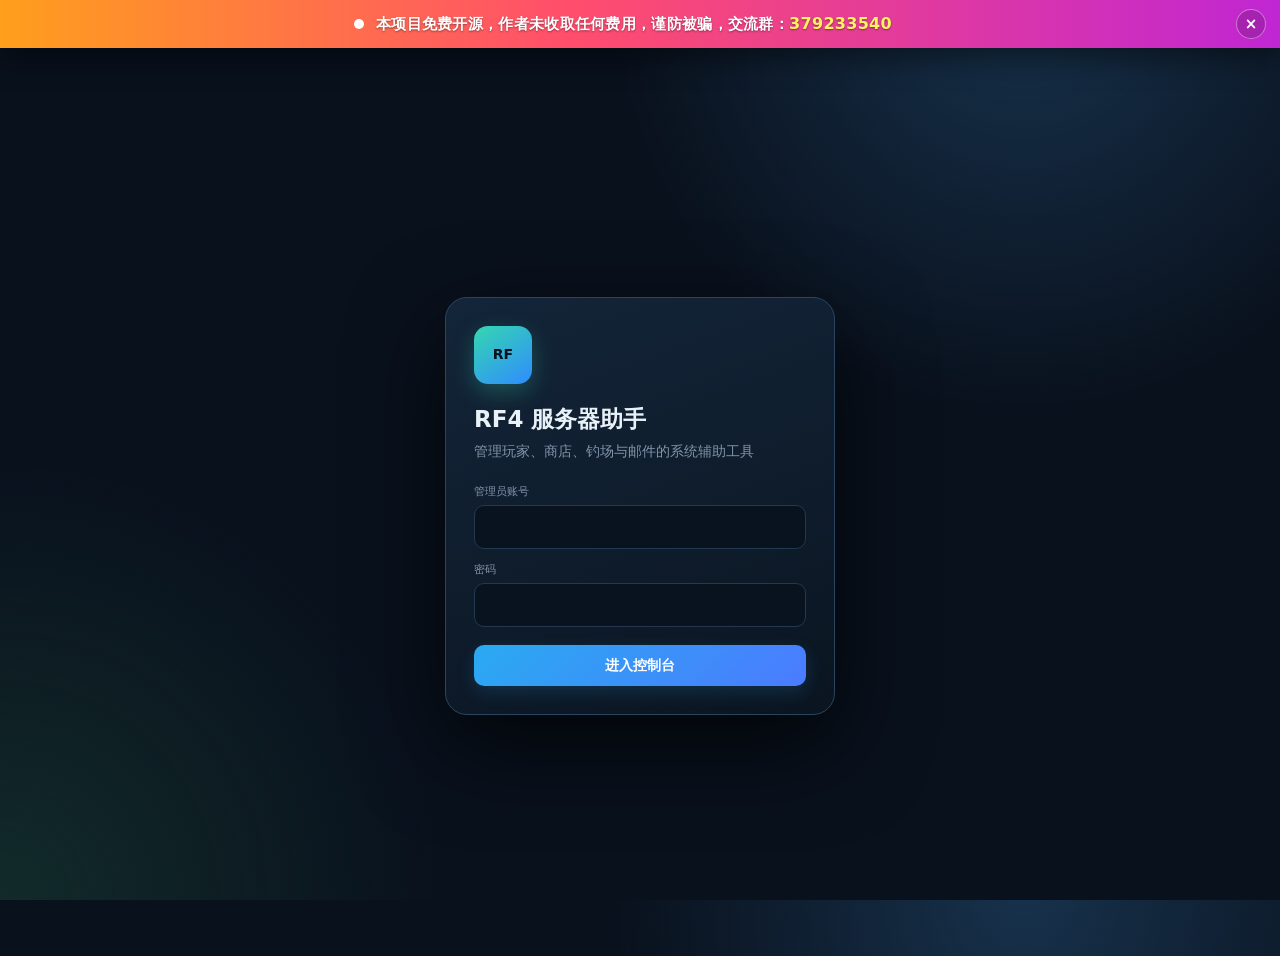
==== internal/admin/web/index.html @ 62e36ab6 "feat(admin): 鱼汛改称官方鱼汛" ====
<!DOCTYPE html>
<html lang="zh-CN">
<head>
<meta charset="utf-8">
<meta name="viewport" content="width=device-width, initial-scale=1">
<title>RF4 服务器助手</title>
<style>
:root{--bg:#09111d;--bg2:#0d1725;--panel:#111e2e;--panel2:#162638;--line:#24384f;--text:#e8f0f8;--muted:#8294aa;--accent:#42b8ff;--accent2:#37e2b0;--danger:#ff6178;--warn:#ffbb55;--ok:#54d98c;--shadow:0 18px 40px #0008;--r:16px}
*{box-sizing:border-box}html,body{height:100%}body{margin:0;background:radial-gradient(circle at 80% 0,#17314b 0,transparent 30%),radial-gradient(circle at 0 100%,#122b2a 0,transparent 28%),var(--bg);color:var(--text);font:14px/1.55 "Segoe UI","Microsoft YaHei",system-ui,sans-serif}
button,input,select,textarea{font:inherit;color:var(--text)}button{cursor:pointer}input,select,textarea{width:100%;background:#09131f;border:1px solid var(--line);border-radius:10px;padding:10px 12px;outline:none;transition:.18s}input:focus,select:focus,textarea:focus{border-color:var(--accent);box-shadow:0 0 0 3px #42b8ff1e}textarea{resize:vertical;min-height:110px}
.btn{border:0;border-radius:10px;padding:10px 15px;background:linear-gradient(135deg,#2aaaf1,#4b7bff);color:#fff;font-weight:650;box-shadow:0 6px 18px #2aaaf12a;transition:.18s}.btn:hover{transform:translateY(-1px);filter:brightness(1.08)}.btn.alt{background:#1b3046;box-shadow:none}.btn.good{background:linear-gradient(135deg,#25b987,#36d6a3)}.btn.bad{background:linear-gradient(135deg,#d8465d,#ff6178)}.btn.sm{padding:6px 10px;font-size:12px}.btn:disabled{opacity:.45;cursor:not-allowed;transform:none}
.shell{display:grid;grid-template-columns:232px 1fr;min-height:100vh}.sidebar{position:sticky;top:0;height:100vh;padding:22px 16px;background:#08111cdf;border-right:1px solid var(--line);backdrop-filter:blur(16px);display:flex;flex-direction:column;gap:22px}.brand{display:flex;gap:12px;align-items:center;padding:4px 8px}.logo{width:42px;height:42px;border-radius:14px;background:linear-gradient(145deg,#35d7b0,#2f8cff);display:grid;place-items:center;font-weight:900;color:#06121d;box-shadow:0 8px 22px #35d7b044}.brand b{display:block;font-size:17px;letter-spacing:.04em}.brand span{color:var(--muted);font-size:11px;letter-spacing:.12em;text-transform:uppercase}.nav{display:flex;flex-direction:column;gap:5px}.nav button{display:flex;align-items:center;gap:11px;border:1px solid transparent;background:transparent;color:var(--muted);padding:11px 12px;border-radius:11px;text-align:left}.nav button:hover{background:#122238;color:var(--text)}.nav button.on{background:linear-gradient(90deg,#173650,#112238);color:#fff;border-color:#28506f}.nav .ico{width:22px;text-align:center;color:var(--accent)}.side-foot{margin-top:auto;padding:12px;background:#0b1623;border:1px solid var(--line);border-radius:14px}.side-foot .u{font-weight:700}.side-foot .m{font-size:11px;color:var(--muted);margin-bottom:10px}
.main{min-width:0;padding:24px 28px 42px}.topbar{display:flex;justify-content:space-between;gap:16px;align-items:center;margin-bottom:22px}.topbar h1{font-size:23px;margin:0 0 3px}.topbar p{margin:0;color:var(--muted);font-size:12px}.top-actions{display:flex;align-items:center;gap:10px}.status-dot{width:8px;height:8px;border-radius:50%;background:var(--ok);box-shadow:0 0 10px var(--ok)}
.view{display:none;animation:fade .2s ease}@keyframes fade{from{opacity:.3;transform:translateY(4px)}to{opacity:1;transform:none}}.view.on{display:block}
.grid{display:grid;gap:16px}.stats{grid-template-columns:repeat(4,minmax(0,1fr))}.card{background:linear-gradient(160deg,var(--panel),var(--bg2));border:1px solid var(--line);border-radius:var(--r);box-shadow:var(--shadow);padding:18px}.stat .k{color:var(--muted);font-size:12px}.stat .v{font-size:30px;font-weight:800;margin:6px 0}.stat .s{font-size:11px;color:var(--accent2)}.section-head{display:flex;justify-content:space-between;align-items:center;gap:12px;margin-bottom:14px}.section-head h2{font-size:16px;margin:0}.section-head small{color:var(--muted)}.toolbar{display:flex;gap:9px;align-items:center;flex-wrap:wrap}.toolbar .grow{flex:1;min-width:190px}.split{display:grid;grid-template-columns:340px minmax(0,1fr);gap:16px;align-items:start}.player-list{max-height:calc(100vh - 170px);overflow:auto}.player-row{display:flex;justify-content:space-between;gap:10px;padding:11px;border-radius:11px;border:1px solid transparent;cursor:pointer}.player-row:hover,.player-row.on{background:#14273b;border-color:#2a4963}.player-row .n{font-weight:700}.player-row .id{font-size:11px;color:var(--muted)}.pill{display:inline-flex;align-items:center;gap:5px;border-radius:999px;padding:3px 8px;background:#1c3148;color:#bcd1e4;font-size:11px}.pill.ok{background:#123a2e;color:#6ff0b7}.pill.bad{background:#441d28;color:#ff91a1}.online-dot{width:9px;height:9px;border-radius:50%;display:inline-block;flex:none}.online-dot.on{background:var(--ok);box-shadow:0 0 8px var(--ok)}.online-dot.off{background:var(--danger);box-shadow:0 0 6px #ff617866}.player-flags{display:flex;align-items:center;gap:8px;flex:none}.legend{display:inline-flex;align-items:center;gap:6px;color:var(--muted);font-size:11px;white-space:nowrap}.empty{padding:42px 16px;text-align:center;color:var(--muted)}
.player-hero{display:flex;justify-content:space-between;align-items:flex-start;gap:14px;margin-bottom:16px}.player-hero h2{margin:0;font-size:21px}.player-hero .sub{color:var(--muted);font-size:12px}.tabs{display:flex;gap:6px;border-bottom:1px solid var(--line);margin:12px 0 16px;overflow:auto}.tabs button{background:none;border:0;border-bottom:2px solid transparent;color:var(--muted);padding:9px 12px}.tabs button.on{color:#fff;border-color:var(--accent)}.form-grid{display:grid;grid-template-columns:repeat(4,minmax(0,1fr));gap:12px}.field label{display:block;color:var(--muted);font-size:11px;margin:0 0 5px}.field.span2{grid-column:span 2}.actions{display:flex;gap:8px;flex-wrap:wrap;margin-top:13px}
.table-wrap{overflow:auto;border:1px solid var(--line);border-radius:12px}table{width:100%;border-collapse:collapse;font-size:12.5px}th,td{padding:10px 11px;text-align:left;border-bottom:1px solid var(--line);white-space:nowrap}th{position:sticky;top:0;background:#101e2d;color:var(--muted);font-size:11px;text-transform:uppercase;letter-spacing:.04em;z-index:1}tr:last-child td{border-bottom:0}tbody tr:hover{background:#15263a}.mono{font-family:Consolas,monospace}.mini-input{padding:6px 8px;border-radius:7px;min-width:72px}.item-cell{display:flex;align-items:center;gap:12px}.fish-icon{width:80px;height:40px;object-fit:contain;flex:0 0 80px;border-radius:8px;cursor:zoom-in;transition:transform .16s ease,box-shadow .16s ease;transform-origin:left center}.fish-icon:hover{transform:scale(1.6);box-shadow:0 14px 34px #000c}.item-icon{width:52px;height:52px;object-fit:contain;border-radius:8px;background:#0b1726;border:1px solid var(--line);padding:3px;flex:0 0 52px;cursor:zoom-in;transition:transform .16s ease,box-shadow .16s ease,border-color .16s ease;transform-origin:left center}.item-icon:hover{transform:scale(2.4);box-shadow:0 14px 34px #000c;border-color:var(--accent)}tbody tr:has(.item-icon:hover){position:relative;z-index:12}.table-wrap:has(.item-icon:hover){overflow:visible}.tag{font-size:10px;padding:2px 6px;border-radius:5px;background:#25405b}.tag.gold{background:#493c1d;color:#ffd479}.tag.blue{background:#183e60;color:#84d5ff}.muted{color:var(--muted)}.right{text-align:right}.danger-text{color:#ff8797}
.skills{display:grid;grid-template-columns:repeat(2,minmax(0,1fr));gap:10px}.skill{border:1px solid var(--line);border-radius:12px;padding:12px;background:#0e1b29}.skill .top{display:flex;justify-content:space-between;align-items:center;margin-bottom:8px}.skill .top>div{min-width:0;overflow-wrap:anywhere}.skill .top>.pill{flex:none}.skill .edit .btn{flex:none;white-space:nowrap}.bar{height:7px;background:#08111b;border-radius:8px;overflow:hidden}.bar i{display:block;height:100%;background:linear-gradient(90deg,#32c9a3,#43a9ff)}.skill .edit{display:flex;gap:8px;margin-top:10px;align-items:center}.skill input{min-width:0;padding:7px 9px}.fish-table td{white-space:normal}.switch{appearance:none;width:38px;height:21px;border-radius:20px;background:#26394d;position:relative;cursor:pointer;border:1px solid #38506a;padding:0}.switch:after{content:"";position:absolute;width:15px;height:15px;border-radius:50%;background:#91a6ba;top:2px;left:2px;transition:.18s}.switch:checked{background:#1b725a}.switch:checked:after{left:19px;background:#b9ffe9}
.modal-bg{position:fixed;inset:0;background:#02070dcc;backdrop-filter:blur(5px);display:none;align-items:center;justify-content:center;padding:20px;z-index:50}.modal-bg.on{display:flex}.modal{background:#101d2b;border:1px solid #2a465f;border-radius:18px;box-shadow:0 28px 90px #000c;width:min(760px,96vw);max-height:90vh;overflow:auto;padding:20px}.modal h3{margin:0 0 4px}.modal .sub{color:var(--muted);font-size:12px;margin-bottom:16px}.results{margin-top:9px;max-height:260px;overflow:auto;border:1px solid var(--line);border-radius:10px}.result{padding:9px 11px;border-bottom:1px solid var(--line);display:flex;justify-content:space-between;gap:10px;cursor:pointer}.result:hover{background:#172b40}.result:last-child{border:0}.attach-row{display:grid;grid-template-columns:1fr 90px 38px;gap:8px;margin-bottom:8px}.mail-box{display:grid;grid-template-columns:1fr 340px;gap:16px}.log{max-height:250px;overflow:auto;font:12px/1.6 Consolas,monospace;background:#08121d;border-radius:10px;padding:12px;color:#a9bed3}
.toast{position:fixed;right:22px;bottom:22px;display:flex;flex-direction:column;gap:8px;z-index:80}.toast div{padding:11px 14px;border-radius:11px;background:#17364b;border:1px solid #2d6680;box-shadow:var(--shadow);animation:in .2s ease}@keyframes in{from{opacity:0;transform:translateX(15px)}to{opacity:1;transform:none}}.toast .bad{background:#481f2a;border-color:#7a3443}.toast .ok{background:#143b31;border-color:#286a58}
#login{min-height:100vh;display:grid;place-items:center;padding:20px}.login-card{width:min(390px,95vw);padding:28px;background:linear-gradient(160deg,#132539,#0b1521);border:1px solid #2a455f;border-radius:22px;box-shadow:0 30px 90px #000b}.login-card .logo{width:58px;height:58px;margin-bottom:18px}.login-card h1{font-size:23px;margin:0 0 4px}.login-card p{color:var(--muted);margin:0 0 20px}.login-card .field{margin-bottom:12px}
.notice{position:fixed;left:0;right:0;top:0;z-index:95;display:flex;align-items:center;justify-content:center;gap:12px;padding:12px 54px 12px 20px;background:linear-gradient(90deg,#ff9f1c,#ff4d6d 45%,#c026d3);color:#fff;font-weight:800;font-size:15px;letter-spacing:.02em;text-shadow:0 1px 2px #0006;box-shadow:0 10px 30px #0007;animation:noticeIn .35s ease}.notice[hidden]{display:none}.notice .pulse{width:10px;height:10px;flex:0 0 10px;border-radius:50%;background:#fff;box-shadow:0 0 0 0 #ffffff99;animation:pulse 1.6s infinite}.notice .msg{max-width:min(1100px,84vw);text-align:center;line-height:1.5}.notice .msg b{color:#fff45c;font-size:16px}.notice .close{position:absolute;right:14px;top:50%;transform:translateY(-50%);width:30px;height:30px;border-radius:50%;border:1px solid #ffffff66;background:#00000026;color:#fff;font-size:15px;line-height:1;display:grid;place-items:center;padding:0}.notice .close:hover{background:#00000055}@keyframes noticeIn{from{transform:translateY(-100%)}to{transform:none}}@keyframes pulse{0%{box-shadow:0 0 0 0 #ffffff99}70%{box-shadow:0 0 0 12px #ffffff00}100%{box-shadow:0 0 0 0 #ffffff00}}body.notice-on{padding-top:56px}
@media(max-width:1100px){.split{grid-template-columns:1fr}.player-list{max-height:300px}.stats{grid-template-columns:repeat(2,1fr)}.form-grid{grid-template-columns:repeat(2,1fr)}.mail-box{grid-template-columns:1fr}}@media(max-width:720px){.shell{grid-template-columns:1fr}.sidebar{height:auto;position:relative;padding:13px;min-width:0;overflow:hidden}.nav{flex-direction:row;overflow:auto;min-width:0;max-width:100%}.nav button{white-space:nowrap}.main{padding:16px}.topbar{align-items:flex-start}.stats,.form-grid,.skills{grid-template-columns:1fr}.modal-bg{padding:8px}}

.main,.card,.view,.sidebar,.nav{min-width:0}.nav{max-width:100%}.player-hero{flex-wrap:wrap}.player-hero>div,.player-row>div{min-width:0;max-width:100%}.player-hero h2,.player-row .n{overflow-wrap:anywhere}

@media(max-width:720px){.shell{grid-template-columns:minmax(0,1fr);width:100%;overflow-x:hidden}.field.span2{grid-column:auto}.toolbar .grow{min-width:100px}.player-hero .actions,.tabs{flex-wrap:wrap}.tabs button{flex:0 0 auto;white-space:nowrap}.nav button{flex:0 0 auto}}

/* 鱼群规则：单行紧凑开关条（说明默认收起、点「说明」展开），把视口高度让给下方的水域/鱼种列表 */
#fishRulesCard{padding:12px 16px}
#fishRulesCard .rules-strip{display:flex;align-items:center;gap:10px;flex-wrap:wrap}
#fishRulesCard .rules-strip>h2{font-size:15px;margin:0}
#fishRulesCard .rule-item{display:flex;align-items:center;gap:9px;padding:7px 12px;border:1px solid var(--line);border-radius:11px;background:#0e1b29;cursor:pointer;user-select:none}
#fishRulesCard .rule-item:hover{border-color:#2a4963}
#fishRulesCard .rule-item>span{font-size:13px;font-weight:600;white-space:nowrap}
#fishRulesCard #rulesStatus{flex:1;min-width:0;text-align:right;overflow-wrap:anywhere}
#fishRulesCard #rulesHelp{margin-top:10px;padding-top:10px;border-top:1px solid var(--line)}
#fishRulesCard .rule-help{display:grid;grid-template-columns:150px minmax(0,1fr);gap:8px;margin:4px 0;font-size:12px}
#fishRulesCard .rule-help>b{font-weight:600}
#fishRulesCard .rule-help>span{color:var(--muted);min-width:0;overflow-wrap:anywhere}
/* 咬钩参数：折叠摘要行（当前值常驻可见）+ 展开编辑 */
#fishEditor .params-bar{display:flex;align-items:center;gap:10px;flex-wrap:wrap;margin:2px 0 10px;font-size:12.5px}
#fishEditor .params-bar .vals{color:var(--muted);min-width:0;flex:1;overflow-wrap:anywhere}
#fishEditor .params-bar .vals b{color:var(--text);font-family:Consolas,monospace;font-weight:600}
#fishEditor .params-form{margin:0 0 10px}
/* 钓场页工作区：玩法开关卡固定在上，双栏等高；水域列表与鱼种表各自内滚（表头吸顶），表单和保存按钮固定可见。
   高度保底 600px：视口够高时贴合视口（整页不滚动），视口太矮时不再压缩列表、改为整页滚动——长列表任何窗口下都可操作 */
#view-fish.on{display:flex;flex-direction:column;height:max(600px,calc(100vh - 148px));min-height:600px}
/* 公告横幅会把整页顶下去 56px，同步抬高工作区基准避免出现无谓滚动 */
body.notice-on #view-fish.on{height:max(600px,calc(100vh - 204px))}
#fishRulesCard{flex:none}
#view-fish .fish-layout{flex:1;min-height:0}
#view-fish .fish-layout>.card{display:flex;flex-direction:column;min-height:0;overflow:hidden}
#view-fish .fish-layout>.card>:not(#fishAreas):not(#fishRows):not(#fishTabBodyRoster):not(#fishTabBodyZones){flex:none}
#fishAreas{margin-top:10px;flex:1;min-height:0;overflow:auto}
#fishEditor .tabs{flex:none}
#fishTabBodyRoster,#fishTabBodyZones{flex:1;min-height:0;display:flex;flex-direction:column}
#fishTabBodyRoster>:not(#fishRows){flex:none}
#fishRows{flex:1;min-height:0;display:flex;flex-direction:column}
#fishEditor .table-wrap{flex:1;min-height:0;overflow:auto}
@media(max-width:720px){
 #view-fish.on{display:block;height:auto;min-height:0}
 #view-fish .fish-layout>.card{display:block;overflow:visible}
 #fishAreas{max-height:45vh;overflow:auto}
 #fishEditor .table-wrap{max-height:60vh;overflow:auto}
}
#fishRulesCard.collapsed{padding:6px 14px}
#fishRulesCard.collapsed .rules-strip:not(:first-of-type),#fishRulesCard.collapsed #rulesHelp{display:none}
[hidden]{display:none!important} /* Edge UA 的 [hidden] 无 !important，会被 author display 覆盖 */
/* 地图区域编辑工作台：画布中心 + 悬浮工具条 + 右侧上下文面板 + 底部状态栏 */
#fishTabBodyZones{overflow:hidden}
.zone-workbench{display:flex;flex:1;min-height:0;height:100%}
.zone-canvas-wrap{flex:1;min-width:0;display:flex;flex-direction:column;position:relative;background:#0a1420;border:1px solid var(--line);border-radius:14px;overflow:hidden}
#zoneMapStage{position:relative;flex:none;margin:0 auto;background:#08111b;overflow:hidden;cursor:crosshair;user-select:none;touch-action:none;box-shadow:inset 0 0 0 1px #1a2f45}
#zoneMapStage.tool-pan{cursor:grab}#zoneMapStage.tool-pan:active{cursor:grabbing}
#zoneMapStage.tool-brush{cursor:cell}
#zoneMapInner{position:absolute;left:0;top:0;width:2048px;height:2048px;transform-origin:0 0}
#zoneMapInner img{position:absolute;inset:0;width:100%;height:100%;pointer-events:none}
#zoneMapInner canvas{position:absolute;inset:0;width:100%;height:100%;pointer-events:none}
#zoneMapNote{position:absolute;left:0;right:0;top:0;z-index:2;padding:9px 14px;background:#06111de6;border-bottom:1px solid #24384f;color:#cfe3f5;font-size:12.5px;line-height:1.5;pointer-events:none}
#zoneMapNote b{color:#7fd4ff}
/* 悬浮工具条（画布左上，Figma 式） */
.zone-toolbar{position:absolute;left:14px;top:14px;z-index:5;display:flex;flex-direction:column;gap:4px;background:#0e1b29ee;border:1px solid #2a465f;border-radius:12px;padding:6px;box-shadow:0 10px 28px #000a;backdrop-filter:blur(8px)}
.zone-tool{width:40px;height:40px;border-radius:9px;border:1px solid transparent;background:transparent;color:#9db4c8;display:grid;place-items:center;cursor:pointer;font-size:16px;position:relative;padding:0}
.zone-tool:hover{background:#14273b;color:#e8f0f8}
.zone-tool.on{background:#1b4f74;color:#fff;border-color:#3b8fd4}
.zone-tool .tip{position:absolute;left:48px;top:0;white-space:nowrap;background:#132338f2;border:1px solid #2a465f;border-radius:8px;padding:7px 11px;font-size:12px;color:var(--text);opacity:0;pointer-events:none;transition:opacity .12s;text-align:left;line-height:1.5;z-index:6}
.zone-tool:hover .tip{opacity:1}
.zone-tool .tip small{color:var(--muted)}
.zone-tool-sep{height:1px;background:#24384f;margin:3px 5px}
/* 底部状态栏 */
.zone-statusbar{flex:none;display:flex;flex-direction:column;gap:3px;padding:6px 14px;border-top:1px solid var(--line);background:#0b1623;font-size:12px;color:var(--muted)}
.zs-row{display:flex;align-items:center;gap:12px;min-height:22px;white-space:nowrap;overflow:hidden}
.zs-row>*{flex:none}
.zs-row #zmapReadout{flex:1 1 auto;min-width:0;overflow:hidden;text-overflow:ellipsis}
.zs-row .zone-legend{margin-left:auto}
.zone-legend{display:flex;gap:12px;flex-wrap:wrap;font-size:11px;color:var(--muted)}
.zone-legend i{display:inline-block;width:10px;height:10px;border-radius:2px;margin-right:4px;vertical-align:-1px}
/* 空态引导 */
.zone-empty-guide{position:absolute;inset:0;z-index:4;display:grid;place-items:center;pointer-events:none}
.zone-empty-guide .card{position:relative;pointer-events:auto;background:#0e1b29ee;border:1px solid #2a465f;border-radius:14px;padding:22px 26px;max-width:360px;box-shadow:0 18px 44px #000b;backdrop-filter:blur(8px)}
.zone-empty-guide ol{margin:10px 0 0;padding-left:20px;color:var(--muted);font-size:13px;line-height:2}
.guide-close{position:absolute;right:10px;top:8px;width:26px;height:26px;border-radius:8px;border:1px solid var(--line);background:#132338;color:var(--muted);cursor:pointer;font-size:15px;line-height:1;display:grid;place-items:center;padding:0}
.guide-close:hover{color:#fff;background:#1d3450}
/* 右侧上下文面板 */
.zone-side{flex:none;width:342px;display:flex;flex-direction:column;border-left:1px solid var(--line);background:#0d1927;min-height:0}
.zone-side-head{flex:none;padding:11px 14px;border-bottom:1px solid var(--line);display:flex;justify-content:space-between;align-items:center;gap:8px}
.zone-side-head b{font-size:14px}
.zone-side-body{flex:1;min-height:0;overflow:auto;padding:14px}
.zone-prop-footer{flex:none;padding:10px 14px;border-top:1px solid var(--line);display:flex;gap:8px;background:#0e1b29}
/* 属性面板分区 */
.prop-sec{margin-bottom:16px}
.prop-sec>b{display:block;font-size:11.5px;color:#7a92aa;letter-spacing:.08em;margin-bottom:8px;font-weight:700}
.seg{display:flex;border:1px solid #2a465f;border-radius:10px;overflow:hidden}
.seg button{flex:1;border:0;background:transparent;color:var(--muted);padding:9px 0;cursor:pointer;font:inherit;font-size:13px;transition:.12s}
.seg button.on{background:#1b4f74;color:#fff}
.btn.mode-on{background:#2f7d4f}
/* 区域卡片列表：色条 + 中文名药丸（悬停看英文key与权重） */
.zcard{position:relative;border:1px solid var(--line);border-left:4px solid var(--zc,#37e2b0);border-radius:12px;background:#0e1b29;padding:10px 12px;margin-bottom:10px;cursor:pointer;transition:border-color .12s,background .12s}
.zcard:hover{background:#122136}
.zcard.on{outline:2px solid var(--accent);outline-offset:-1px}
.zcard.off{opacity:.55}
.zcard .zc-top{display:flex;align-items:center;gap:8px}
.zcard .zc-top b{flex:1;min-width:0;overflow:hidden;text-overflow:ellipsis;white-space:nowrap;font-size:13.5px}
.zcard .zc-range{font-size:11px;color:var(--muted);margin-top:5px;font-family:Consolas,monospace;overflow:hidden;text-overflow:ellipsis;white-space:nowrap}
.zcard .zc-fish{display:flex;flex-wrap:wrap;gap:5px;margin-top:8px}
.zc-fish .fp{font-size:11px;padding:2.5px 9px;border-radius:999px;background:#1c3148;color:#cfe3f2;cursor:default}
.zc-fish .fp.w{background:#1f4f6f;color:#bfe4ff}
.zc-fish .fp.foreign{background:#3a2b14;color:#f0d3a8}
.zc-fish .fp.more{background:transparent;border:1px dashed #33506b;color:var(--muted)}
/* 区域列表行选中态（与地图高亮同步） */
.zone-row{cursor:pointer}
.zone-row.on{background:#14326f;border-color:#2b5ba8}
.zone-row.on td:first-child{box-shadow:inset 3px 0 0 var(--accent)}
/* 海图已有区号快捷条：大号数字徽章，点击即编辑 */
.sea-chips{display:flex;gap:8px;flex-wrap:wrap;margin:0 0 10px}
.sea-chip{display:inline-flex;align-items:center;gap:7px;padding:7px 12px;border:1px solid #2a4963;border-radius:10px;background:#0e1b29;cursor:pointer;font-weight:650}
.sea-chip:hover{border-color:var(--accent)}
.sea-chip .n{font:700 15px Consolas,monospace;color:#7fd4ff}
.sea-chip.off{opacity:.5}
.sea-chip small{font-weight:400;color:var(--muted)}
/* 画布顶部引导条（海图/无图地图说明当前交互方式） */
#zoneMapNote{position:absolute;left:0;right:0;top:0;z-index:2;padding:9px 14px;background:#06111de6;border-bottom:1px solid #24384f;color:#cfe3f5;font-size:12.5px;line-height:1.5;pointer-events:none}
#zoneMapNote b{color:#7fd4ff}
/* 侧栏水域行右侧徽标 */
.area-badges{display:flex;flex-direction:column;gap:3px;align-items:flex-end;flex:none}
/* ID 选择器的 display:flex 会压过 [hidden] 的 UA 规则（非 Chromium 内核），
   页签切换必须显式隐藏，否则两个页签同时渲染撑爆高度 */
#fishTabBodyRoster[hidden],#fishTabBodyZones[hidden]{display:none!important}
@media(max-width:720px){#view-fish .fish-layout{grid-template-columns:minmax(0,1fr)!important}#view-dashboard .duo{grid-template-columns:minmax(0,1fr)!important}#paramsBody .tunable-field{display:block}#paramsBody .tunable-field>div:last-child{margin-top:8px;width:100%}#paramsBody .tunable-field input{width:auto;min-width:50px;flex:1}}
/* 侧栏两行导航：名称 + 一句功能说明 */
.nav button .txt{display:flex;flex-direction:column;align-items:flex-start;min-width:0}
.nav button .txt small{font-size:10.5px;line-height:1.3;color:var(--muted);white-space:nowrap;overflow:hidden;text-overflow:ellipsis;max-width:150px}
.nav button.on .txt small{color:#9db4c8}
.ico{width:22px;height:22px;flex:none;display:grid;place-items:center;color:var(--accent)}
.ico svg{width:18px;height:18px;fill:none;stroke:currentColor;stroke-width:2;stroke-linecap:round;stroke-linejoin:round}
/* 总览常用操作卡片：图标 + 名称 + 一句说明 */
.qa-grid{display:grid;grid-template-columns:repeat(auto-fit,minmax(min(100%,210px),1fr));gap:12px}
.qa{display:flex;gap:11px;align-items:flex-start;text-align:left;padding:13px 14px;border:1px solid var(--line);border-radius:12px;background:#0e1b29;cursor:pointer;transition:.15s;color:var(--text)}
.qa:hover{border-color:var(--accent);transform:translateY(-1px)}
.qa .txt{display:flex;flex-direction:column;min-width:0}
.qa .txt b{font-size:13.5px}
.qa .txt small{color:var(--muted);font-size:11.5px;margin-top:2px;overflow-wrap:anywhere}
/* 参数可见说明与恢复默认 */
.tunable-hint{font-size:11px;color:var(--muted);margin-top:5px;overflow-wrap:anywhere}
.rule-mini{display:flex;justify-content:space-between;align-items:center;gap:10px;padding:8px 0;border-bottom:1px solid var(--line)}
.rule-mini:last-child{border-bottom:0}
:focus-visible{outline:2px solid var(--accent);outline-offset:2px;border-radius:4px}
/* 深色细滚动条（水域列表、玩家列表、表格、弹窗结果等所有滚动区） */
::-webkit-scrollbar{width:9px;height:9px}
::-webkit-scrollbar-track{background:transparent}
::-webkit-scrollbar-thumb{background:#2b4258;border-radius:9px;border:2px solid var(--bg2);background-clip:padding-box}
::-webkit-scrollbar-thumb:hover{background:#3e5d7d;border:2px solid var(--bg2);background-clip:padding-box}
::-webkit-scrollbar-corner{background:transparent}
/* 总览双栏 */
.duo{display:grid;grid-template-columns:1fr 1fr;gap:16px}
/* 总览双栏在窄屏折叠 */
@media(max-width:980px){.duo{grid-template-columns:minmax(0,1fr)!important}.tunable-fields{grid-template-columns:1fr}}

/* 参数行式布局：左标签+说明，右数值+操作，双列排布 */
.params-tabs{display:flex;gap:8px;flex-wrap:wrap;margin:2px 0 14px;padding-bottom:12px;border-bottom:1px solid var(--line)}.params-tab{padding:8px 16px;border:1px solid var(--line);background:var(--panel2);color:var(--muted);border-radius:8px;cursor:pointer;font:inherit;font-size:13px;line-height:1.3;transition:background .12s,color .12s,border-color .12s}.params-tab:hover{color:var(--text);border-color:var(--accent)}.params-tab.on{background:rgba(66,184,255,.14);border-color:var(--accent);color:var(--accent);font-weight:600}.params-tab small{display:block;font-weight:400;font-size:11px;opacity:.75;margin-top:1px}.tunable-group+.tunable-group{margin-top:18px}.tunable-group h3{font-size:14px;margin:0 0 2px}.tunable-fields{display:grid;grid-template-columns:1fr 1fr;gap:0 34px}.tunable-field{display:flex;gap:14px;align-items:center;justify-content:space-between;min-width:0;padding:9px 0;border-bottom:1px solid var(--line)}.tunable-field.tunable-wide{grid-column:1/-1}.tunable-field>div:first-child{flex:1;min-width:0}.tunable-field label{display:block;color:var(--text);margin:0;font-weight:600;overflow-wrap:anywhere}.tunable-field .tunable-hint{margin-top:2px}.tunable-field>div:last-child{display:flex;gap:8px;align-items:center;flex:none}.tunable-field.tunable-wide>div:last-child{flex-wrap:wrap;justify-content:flex-end}.tunable-field input{width:132px;min-width:0;flex:none;padding:7px 9px}.tunable-field input[type=number]{-moz-appearance:textfield}.tunable-field input[type=number]::-webkit-outer-spin-button,.tunable-field input[type=number]::-webkit-inner-spin-button{-webkit-appearance:none;margin:0}.tunable-field button{flex:none}.section-head{flex-wrap:wrap}
.event-gift-card{padding:14px 16px;background:linear-gradient(150deg,#132a3b,#0d1b29);border-color:#2a526c}.event-gift-intro{display:flex;gap:12px;align-items:flex-start;margin:8px 0 14px;padding:11px 12px;border:1px solid #28516a;border-radius:11px;background:#0b1b2a;color:#b7cada;font-size:12px}.event-gift-selector{display:grid;grid-template-columns:minmax(0,1fr) 180px;gap:10px;align-items:end;padding:12px;border:1px solid #31536b;border-radius:12px;background:#0c1927}.event-gift-selector label{display:block;color:var(--muted);font-size:11px;margin-bottom:5px}.event-gift-selector select{width:100%}.event-gift-plans{display:grid;gap:10px;margin-top:10px}.event-gift-plan{padding:12px;border:1px solid var(--line);border-radius:12px;background:#0c1927}.event-gift-plan-head{display:flex;align-items:center;gap:8px;flex-wrap:wrap;margin-bottom:10px}.event-gift-plan-head .event-gift-index{color:var(--muted);font-size:12px;margin-right:auto}.event-gift-items{display:grid;gap:8px}.event-gift-item{display:grid;grid-template-columns:minmax(0,1fr) 100px auto;gap:8px;align-items:center}.event-gift-item .picked{display:flex;align-items:center;gap:8px;min-width:0;padding:7px 9px;border:1px solid var(--line);border-radius:10px;background:#09131f}.event-gift-item .picked b{overflow:hidden;text-overflow:ellipsis;white-space:nowrap}.event-gift-item .picked span{color:var(--muted);font:11px Consolas,monospace;overflow:hidden;text-overflow:ellipsis;white-space:nowrap}.event-gift-item .qty{width:100px}.event-gift-item button{white-space:nowrap}.event-gift-preview{margin-top:12px;padding:10px 12px;border:1px dashed #31536b;border-radius:10px;background:#091521}.event-gift-preview summary{cursor:pointer;color:#b9d4e8;font-size:12px}.event-gift-preview pre{margin:8px 0 0;white-space:pre-wrap;overflow-wrap:anywhere;color:#8fb1c8;font:11px/1.5 Consolas,monospace}.event-gift-empty{padding:24px 12px;border:1px dashed var(--line);border-radius:10px;color:var(--muted);text-align:center}.event-gift-actions{display:flex;gap:8px;align-items:center;flex-wrap:wrap;margin-top:12px}.event-gift-actions .hint{color:var(--muted);font-size:11px;margin-left:auto}.event-gift-card .tunable-hint{max-width:900px}.event-gift-picker-groups{display:flex;gap:6px;flex-wrap:wrap;margin-bottom:8px}.event-gift-picker-groups button{border:1px solid var(--line);border-radius:8px;background:#0c1927;color:var(--muted);padding:6px 9px;font-size:12px}.event-gift-picker-groups button.on{border-color:var(--accent);background:#12324b;color:#d9f1ff}.event-gift-picker-results{max-height:360px;overflow:auto}.event-gift-picker-results .result button{width:100%;border:0;background:transparent;color:inherit;text-align:left;padding:0;display:flex;justify-content:space-between;gap:12px;align-items:center}
@media(max-width:720px){.event-gift-selector{grid-template-columns:minmax(0,1fr) minmax(0,1fr)}.event-gift-item{grid-template-columns:minmax(0,1fr) 84px auto}.event-gift-item button{font-size:11px;padding:6px 8px}.event-gift-actions .hint{width:100%;margin-left:0}}
.params-tabs{display:flex;gap:8px;flex-wrap:wrap;margin:2px 0 14px;padding-bottom:12px;border-bottom:1px solid var(--line)}.params-tab{padding:8px 16px;border:1px solid var(--line);background:var(--panel2);color:var(--muted);border-radius:8px;cursor:pointer;font:inherit;font-size:13px;line-height:1.3;transition:background .12s,color .12s,border-color .12s}.params-tab:hover{color:var(--text);border-color:var(--accent)}.params-tab.on{background:rgba(66,184,255,.14);border-color:var(--accent);color:var(--accent);font-weight:600}.params-tab small{display:block;font-weight:400;font-size:11px;opacity:.75;margin-top:1px}.tunable-group+.tunable-group{margin-top:18px}.tunable-group h3{font-size:14px;margin:0 0 2px}.tunable-fields{display:grid;grid-template-columns:1fr 1fr;gap:0 34px}.tunable-field{display:flex;gap:14px;align-items:center;justify-content:space-between;min-width:0;padding:9px 0;border-bottom:1px solid var(--line)}.tunable-field.tunable-wide{grid-column:1/-1}.tunable-field>div:first-child{flex:1;min-width:0}.tunable-field label{display:block;color:var(--text);margin:0;font-weight:600;overflow-wrap:anywhere}.tunable-field .tunable-hint{margin-top:2px}.tunable-field>div:last-child{display:flex;gap:8px;align-items:center;flex:none}.tunable-field.tunable-wide>div:last-child{flex-wrap:wrap;justify-content:flex-end}.tunable-field input{width:132px;min-width:0;flex:none;padding:7px 9px}.tunable-field input[type=number]{-moz-appearance:textfield}.tunable-field input[type=number]::-webkit-outer-spin-button,.tunable-field input[type=number]::-webkit-inner-spin-button{-webkit-appearance:none;margin:0}.tunable-field button{flex:none}.section-head{flex-wrap:wrap}
.grade-ratio-card{grid-column:1/-1;padding:14px 16px;border:1px solid var(--line);border-radius:12px;background:#0b1724}.grade-ratio-head{display:flex;justify-content:space-between;gap:12px;align-items:flex-start;margin-bottom:12px}.grade-ratio-head b{font-size:13px}.grade-ratio-summary{font-size:12px;color:var(--muted);overflow-wrap:anywhere}.grade-ratio-bar{display:flex;height:10px;border-radius:999px;overflow:hidden;background:#08111b;margin:10px 0 14px}.grade-ratio-bar i{display:block;min-width:0;transition:width .16s}.grade-ratio-row{display:grid;grid-template-columns:78px minmax(120px,1fr) 58px;align-items:center;gap:10px;margin:8px 0}.grade-ratio-row input[type=range]{width:100%;padding:0;border:0;box-shadow:none;accent-color:var(--accent)}.grade-ratio-row .share{font-family:Consolas,monospace;font-size:12px;text-align:right;color:var(--text)}.grade-ratio-actions{display:flex;gap:8px;justify-content:flex-end;flex-wrap:wrap;margin-top:12px}@media(max-width:720px){.grade-ratio-row{grid-template-columns:64px minmax(90px,1fr) 52px}.grade-ratio-head{display:block}.grade-ratio-summary{margin-top:6px}}
#storeSummary{max-width:100%;overflow-wrap:anywhere}
#playerHappyHour{overflow-wrap:anywhere}
.update-banner{display:flex;align-items:center;gap:12px;flex-wrap:wrap;margin:0 0 18px;padding:12px 16px;border:1px solid var(--accent);border-radius:12px;background:#0e2438;color:#bfe3ff;font-size:13px}.update-banner[hidden]{display:none}.update-banner.muted{border-color:var(--line);background:#101c2b;color:var(--muted)}.update-banner.warn{border-color:var(--warn);background:#3a2b14;color:#ffd9a0}.update-banner .update-actions{display:flex;gap:8px;margin-left:auto;align-items:center}.update-banner a{text-decoration:none;display:inline-block}
/* 发布说明页：读取发布包内的 发布说明.md */
.release-card{padding:0;overflow:hidden}.release-card>.section-head{padding:18px 22px;margin:0;border-bottom:1px solid var(--line)}.release-card>.section-head h2{font-size:19px}.release-card>.section-head p{margin:3px 0 0}.release-markdown{padding:22px 26px 34px}
@media(max-width:720px){.release-card>.section-head{padding:16px}.release-markdown{padding:18px 16px 28px}}
/* 关于页：README Markdown 渲染 */
.about-card{padding:0;overflow:hidden}
.about-head{display:flex;justify-content:space-between;align-items:flex-start;gap:16px;padding:22px 24px;border-bottom:1px solid var(--line);background:linear-gradient(135deg,#112a40,#111e2e)}
.about-head h2{margin:0 0 4px;font-size:20px}.about-head p{margin:0;color:var(--muted);font-size:12px}
.markdown-body{max-width:980px;margin:0 auto;padding:26px 30px 38px;line-height:1.78;overflow-wrap:anywhere}
.markdown-body>:first-child{margin-top:0}.markdown-body h1,.markdown-body h2,.markdown-body h3,.markdown-body h4,.markdown-body h5,.markdown-body h6{line-height:1.35;scroll-margin-top:20px}
.markdown-body h1{font-size:28px;margin:0 0 18px;padding-bottom:10px;border-bottom:1px solid var(--line)}.markdown-body h2{font-size:21px;margin:30px 0 12px;padding-bottom:7px;border-bottom:1px solid #1d3146}.markdown-body h3{font-size:17px;margin:24px 0 10px}
.markdown-body p{margin:0 0 13px;color:#d3e0ec}.markdown-body a{color:#62c7ff;text-decoration:none;border-bottom:1px solid #62c7ff55}.markdown-body a:hover{color:#9adfff;border-bottom-color:#9adfff}.markdown-body strong{color:#fff}
.markdown-body ul,.markdown-body ol{margin:0 0 14px;padding-left:26px}.markdown-body li{margin:4px 0}
.markdown-body code{padding:2px 6px;border-radius:5px;background:#0a1521;border:1px solid #1f3449;color:#9be8cf;font:12px/1.5 Consolas,"Cascadia Code",monospace}.markdown-body pre{margin:0 0 16px;padding:15px 17px;background:#08121e;border:1px solid var(--line);border-radius:12px;overflow:auto}.markdown-body pre code{padding:0;border:0;background:transparent;color:#c9d7e4;font-size:12px;white-space:pre}
.markdown-body blockquote{margin:0 0 16px;padding:10px 15px;border-left:3px solid var(--accent);background:#0e2032;color:#aac4da}.markdown-body hr{border:0;border-top:1px solid var(--line);margin:24px 0}
.markdown-body table{width:100%;border-collapse:collapse;margin:0 0 16px;font-size:13px;display:block;overflow-x:auto}.markdown-body th,.markdown-body td{padding:9px 11px;border:1px solid var(--line);text-align:left;vertical-align:top}.markdown-body th{background:#14263a;color:#fff;white-space:nowrap}.markdown-body tr:nth-child(even) td{background:#0d1927}
@media(max-width:720px){.about-head{padding:18px}.markdown-body{padding:20px 17px 28px}.markdown-body h1{font-size:23px}.markdown-body h2{font-size:18px}.about-head .btn{display:none}}
/* 鱼饵偏好：定宽列 + 自动换行，长规则不再把表格撑出横向滚动条 */
#baitTable table{table-layout:fixed;width:100%}
#baitTable th,#baitTable td{white-space:normal;word-break:break-word;vertical-align:top}
#baitTable .clamp{display:-webkit-box;-webkit-line-clamp:3;-webkit-box-orient:vertical;overflow:hidden}
#baitTable tr.ba-open .clamp{display:block;overflow:visible;-webkit-line-clamp:unset}
#baitTable .bait-head{display:flex;justify-content:space-between;align-items:flex-start;gap:8px}
#baitTable .bait-edit{flex:none}
.event-gift-editor{border:0;padding:0;margin:0;min-width:0}.event-gift-editor:disabled{opacity:.5}.event-gift-editor :disabled{cursor:not-allowed}.event-gift-status{margin:0 0 12px;padding:10px 12px;border:1px solid var(--line);border-radius:10px;background:#0c1927;color:var(--muted);font-size:12px;line-height:1.6}
@media(max-width:720px){.event-gift-item{grid-template-columns:minmax(0,1fr) auto}.event-gift-item .picked{grid-column:1/-1;flex-direction:column;align-items:flex-start;gap:3px}.event-gift-item .picked b,.event-gift-item .picked span{max-width:100%}}
</style>
</head>
<body>
<div id="noticeBar" class="notice" hidden>
  <span class="pulse"></span>
  <span class="msg"></span>
  <button class="close" type="button" aria-label="关闭" title="关闭">×</button>
</div>
<div id="login">
  <form class="login-card" onsubmit="doLogin(event)">
    <div class="logo">RF</div><h1>RF4 服务器助手</h1><p>管理玩家、商店、钓场与邮件的系统辅助工具</p>
    <div class="field"><label>管理员账号</label><input id="lu" autocomplete="username" required></div>
    <div class="field"><label>密码</label><input id="lp" type="password" autocomplete="current-password" required></div>
    <button class="btn" style="width:100%;margin-top:6px">进入控制台</button>
  </form>
</div>
<div class="shell" id="app" style="display:none">
  <aside class="sidebar">
    <div class="brand"><div class="logo">RF</div><div><b>服务器助手</b><span>RF4 Admin</span></div></div>
    <nav class="nav" id="nav">
      <button class="on" data-view="dashboard" onclick="go('dashboard')"><span class="ico"><svg viewBox="0 0 24 24"><path d="M3 10.5 12 3l9 7.5"/><path d="M5 9.5V21h5v-6h4v6h5V9.5"/></svg></span><span class="txt"><b>总览</b><small>服务状态 · 在线 · 最近改动</small></span></button>
      <button data-view="players" onclick="go('players')"><span class="ico"><svg viewBox="0 0 24 24"><circle cx="9" cy="8" r="3.5"/><path d="M2.5 20c.8-3 3.4-4.5 6.5-4.5s5.7 1.5 6.5 4.5"/><circle cx="17" cy="9" r="2.5"/><path d="M17.5 15.6c2 .4 3.5 1.6 4 3.9"/></svg></span><span class="txt"><b>玩家管理</b><small>档案 · 资产 · 护鱼网 · 技能</small></span></button>
      <button data-view="stores" onclick="go('stores')"><span class="ico"><svg viewBox="0 0 24 24"><path d="M21 8v12a1 1 0 0 1-1 1H4a1 1 0 0 1-1-1V8"/><path d="M2 4h20v4H2z"/><path d="M10 12h4"/></svg></span><span class="txt"><b>商店与库存</b><small>改货架价格和库存</small></span></button>
      <button data-view="fish" onclick="go('fish')"><span class="ico"><svg viewBox="0 0 24 24"><path d="M6.5 12c1.2-3.3 4.3-5.5 7.5-5.5 3.5 0 6 2.5 7 5.5-1 3-3.5 5.5-7 5.5-3.2 0-6.3-2.2-7.5-5.5Z"/><path d="M17.5 11v.01"/><path d="M6.5 12 3 9v6l3.5-3Z"/></svg></span><span class="txt"><b>钓场与鱼口</b><small>玩法开关 · 出什么鱼 · 咬钩快慢</small></span></button>
      <button data-view="hooks" onclick="go('hooks')"><span class="ico"><svg viewBox="0 0 24 24"><path d="M15 3v10a6 6 0 1 1-12 0V9"/><path d="M15 3l3 3-3 3"/></svg></span><span class="txt"><b>钩子手感</b><small>真实型号 · 入口容量 · 咬口概率</small></span></button>
      <button data-view="bait" onclick="go('bait')"><span class="ico"><svg viewBox="0 0 24 24"><path d="M12 3c3 4 5.5 7.4 5.5 10a5.5 5.5 0 0 1-11 0C6.5 10.4 9 7 12 3Z"/><path d="M9.8 13.5a2.2 2.2 0 0 0 2.2 2.2"/></svg></span><span class="txt"><b>鱼饵偏好</b><small>每种鱼爱吃的饵：规则 + 官服占比 + 实证</small></span></button>
      <button data-view="mail" onclick="go('mail')"><span class="ico"><svg viewBox="0 0 24 24"><rect x="2.5" y="5" width="19" height="14" rx="2"/><path d="m3 7 9 6 9-6"/></svg></span><span class="txt"><b>邮件</b><small>发消息和物品附件</small></span></button>
      <button data-view="params" onclick="go('params')"><span class="ico"><svg viewBox="0 0 24 24"><path d="M4 21v-7M4 10V3M12 21v-9M12 8V3M20 21v-5M20 12V3M1.5 14h5M9.5 8h5M17.5 16h5"/></svg></span><span class="txt"><b>游戏参数</b><small>玩法手感 · 经验结算倍率</small></span></button>
      <button data-view="release" onclick="go('release')"><span class="ico"><svg viewBox="0 0 24 24"><path d="M5 3h10l4 4v14H5z"/><path d="M9 9h6M9 13h6M9 17h4"/></svg></span><span class="txt"><b>发布说明</b><small>版本更新 · 修复内容</small></span></button>
      <button data-view="about" onclick="go('about')"><span class="ico"><svg viewBox="0 0 24 24"><circle cx="12" cy="12" r="9"/><path d="M12 10.5v5.5M12 7.5h.01"/></svg></span><span class="txt"><b>关于</b><small>项目说明 · README</small></span></button>
      <button data-view="audit" onclick="go('audit')"><span class="ico"><svg viewBox="0 0 24 24"><path d="M8 6h13M8 12h13M8 18h13M3.5 6h.01M3.5 12h.01M3.5 18h.01"/></svg></span><span class="txt"><b>审计日志</b><small>后台每次操作的留痕</small></span></button>
    </nav>
    <div class="side-foot"><div class="u" id="who">admin</div><div class="m"><span class="status-dot"></span> 服务在线</div><button class="btn alt sm" onclick="logout()">退出登录</button></div>
  </aside>
  <main class="main">
    <header class="topbar"><div><h1 id="pageTitle">总览</h1><p id="pageSub">服务器运行状态与快捷操作</p></div><div class="top-actions"><button class="btn alt" onclick="refreshCurrent()">刷新</button></div></header>
    <div class="update-banner" id="updateBanner" hidden><span id="updateText"></span><span class="update-actions"><a class="btn sm" id="updateMirror" target="_blank" rel="noreferrer" hidden>加速下载</a><a class="btn alt sm" id="updateDownload" target="_blank" rel="noreferrer" hidden>官方下载</a><a class="btn alt sm" id="updatePreview" target="_blank" rel="noreferrer" hidden>最新预览版</a><a class="btn alt sm" id="updateNotes" target="_blank" rel="noreferrer" hidden>更新说明</a><button class="btn alt sm" id="updateDismissBtn" onclick="dismissUpdate()">本版本不再提醒</button></span></div>
    <section class="view on" id="view-dashboard">
      <div class="grid stats" id="stats"></div>
      <div class="card" style="margin-top:16px"><div class="section-head"><h2>常用操作</h2><small>点卡片直达对应功能</small></div><div class="qa-grid" id="qaGrid"></div></div>
      <div class="duo" style="margin-top:16px">
        <div class="card"><div class="section-head"><h2>最近管理操作</h2><button class="btn alt sm" onclick="go('audit')">查看全部</button></div><div id="recentAudit"><div class="empty">读取中…</div></div></div>
        <div class="card"><div class="section-head"><h2>玩法开关</h2><button class="btn alt sm" onclick="go('fish')">去调整</button></div><div id="ruleOverview"><div class="empty">读取中…</div></div></div>
      </div>
    </section>
    <section class="view" id="view-players"><div class="split"><div class="card player-list"><div class="toolbar"><input class="grow" id="playerSearch" placeholder="搜索 UID / 昵称" onkeydown="if(event.key==='Enter')loadPlayers()"><button class="btn sm" onclick="loadPlayers()">搜索</button><span class="legend"><span class="online-dot on"></span>在线<span class="online-dot off"></span>不在线</span></div><div id="playerList" style="margin-top:12px"></div></div><div class="card" id="playerDetail"><div class="empty">选择左侧玩家开始管理</div></div></div></section>
    <section class="view" id="view-stores"><div class="card"><div class="toolbar"><select id="storeSelect" class="grow" onchange="loadStoreItems()"></select><input id="storeSearch" placeholder="搜索商品 / 名称" onkeydown="if(event.key==='Enter')loadStoreItems()"><button class="btn" onclick="loadStoreItems()">查询</button></div><div id="storeSummary" class="muted" style="margin:12px 0"></div><div class="table-wrap" id="storeTable"></div></div></section>
    <section class="view" id="view-fish"><div class="card" id="fishRulesCard" style="margin-bottom:12px"><div class="rules-strip"><h2>鱼口模式</h2><span id="biteModeInline" style="display:inline-flex;align-items:center;gap:6px;flex-wrap:wrap"><span id="biteModeBody">读取中…</span></span><small class="muted" id="biteModeStatus"></small></div><div class="rules-strip" style="margin-top:8px"><label class="rule-item"><span>硬性鱼口约束</span><input type="checkbox" class="switch" id="biteGateSwitch" disabled onchange="toggleFishRules('gate',this)"></label><label class="rule-item"><span>逐鱼种生态</span><input type="checkbox" class="switch" id="fishEcologySwitch" disabled onchange="toggleFishRules('ecology',this)"></label><label class="rule-item"><span>鱼群随机分布</span><input type="checkbox" class="switch" id="fishDistributionSwitch" disabled onchange="toggleFishRules('distribution',this)"></label><label class="rule-item"><span>鱼类吃饵偏好</span><input type="checkbox" class="switch" id="fishRulesSwitch" disabled onchange="toggleFishRules('bait',this)"></label><label class="rule-item"><span>天气与温度鱼口</span><input type="checkbox" class="switch" id="fishWeatherSwitch" disabled onchange="toggleFishRules('weather',this)"></label><label class="rule-item"><span>欢乐时光</span><input type="checkbox" class="switch" id="happyHourSwitch" disabled onchange="toggleFishRules('happy',this)"></label><small class="muted" id="rulesStatus"></small><button class="btn alt sm" id="rulesHelpBtn" aria-expanded="false" onclick="toggleRulesHelp()">说明 ⌄</button></div><div id="rulesHelp" hidden><p class="muted" style="margin:0 0 8px">各项独立保存；硬性约束、生态、天气、饵料和分布规则默认关闭，欢乐时光默认开启。上方「鱼口模式」一键切换五项组合。</p><div class="rule-help"><b>硬性鱼口约束</b><span id="biteGateMessage" role="status">正在读取开关。</span></div><div class="rule-help"><b>逐鱼种生态</b><span id="fishEcologyMessage" role="status">正在读取开关。</span></div><div class="rule-help"><b>鱼群随机分布</b><span id="fishDistributionMessage" role="status">正在读取开关。</span></div><div class="rule-help"><b>鱼类吃饵偏好</b><span id="fishRulesMessage" role="status">正在读取开关。</span></div><div class="rule-help"><b>天气与温度鱼口</b><span id="fishWeatherMessage" role="status">正在读取开关。</span></div><div class="rule-help"><b>欢乐时光</b><span id="happyHourMessage" role="status">正在读取开关。</span></div></div></div><div class="grid fish-layout" style="grid-template-columns:270px minmax(0,1fr)"><div class="card"><div class="section-head"><h2>水域</h2></div><input id="fishSearch" placeholder="筛选水域" oninput="renderFishAreas()"><div id="fishAreas"></div></div><div class="card" id="fishEditor"><div class="empty">选择水域配置鱼口</div></div></div></section>
    <section class="view" id="view-hooks"><div class="card"><div class="section-head"><div><h2>真实钩子型号档案</h2><small>物理数据来自 item_def；倍率和兜底值只影响咬口，不改钩子拉力</small></div></div><div class="toolbar"><input class="grow" id="hookSearch" placeholder="搜索 item_id / 厂牌，如 triple_20686、simmons" onkeydown="if(event.key==='Enter')loadHookProfiles()"><select id="hookSize"><option value="">全部尺寸</option></select><select id="hookFamily"><option value="">全部钩型族</option><option value="classic">Classic</option><option value="carp">Carp</option><option value="treble">Treble</option><option value="jighead">Jighead</option><option value="offset">Offset</option><option value="marine">Marine</option><option value="other">Other</option></select><button class="btn" onclick="loadHookProfiles()">查询</button></div><p class="muted" style="margin:10px 0">默认倍率 1.0、兜底值 0；修改后写入审计，最多 30 秒由主服热加载。入口容量按真实钩体长度计算。</p><div class="table-wrap" id="hookProfilesTable"><div class="empty">读取中…</div></div></div></section>
    <section class="view" id="view-bait"><div class="card"><div class="section-head"><div><h2>鱼饵偏好</h2><small id="baitSummary" class="muted">正在读取…</small></div></div><div class="toolbar"><input class="grow" id="baitSearch" placeholder="搜索鱼种 key / 中文名，如 pike、狗鱼" onkeydown="if(event.key==='Enter')loadBaitPrefs()"><input id="baitLoc" placeholder="水域（可选）" onkeydown="if(event.key==='Enter')loadBaitPrefs()"><select id="baitFilter" onchange="loadBaitPrefs()"><option value="">全部鱼种</option><option value="tier3">有 tier3 饵</option><option value="norule">规则表无条目</option><option value="rule">规则表有条目</option></select><button class="btn" onclick="loadBaitPrefs()">查询</button></div><p class="muted" style="margin:10px 0">三套证据并列：<b>规则</b>来自编译进服务端的 fishing_bait_rules.txt（严格模式生效）；<b>官服占比</b>来自 rf4records.com 全量渔获纪录（581,304 条，单饵样本 ≥5 才计入，占比 ≥5% 直接满档）；<b>tier</b> 来自 companion_bait_fish 实证（tier3 ×8 / tier2 ×4 / 在列 ×2）。最右「吃不吃」把三者过一遍判鱼逻辑，给出人话结论。点击行展开全部饵；点右侧「编辑」可改吃/不吃/底钓只吃并配置多组轮换。</p><div class="table-wrap" id="baitTable"></div></div></section>
    <section class="view" id="view-mail"><div class="mail-box"><div class="card"><div class="section-head"><h2>撰写邮件</h2><small>队列约 2 秒内由主服投递</small></div><div class="form-grid" style="grid-template-columns:1fr 1fr"><div class="field"><label>收件人 UID</label><input id="mailUid" type="number"></div><div class="field"><label>快捷载入玩家</label><input id="mailPlayerSearch" placeholder="搜索并回车" onkeydown="if(event.key==='Enter')findMailPlayer()"></div></div><div class="field" style="margin-top:12px"><label>邮件正文</label><textarea id="mailText" placeholder="写给玩家的消息…"></textarea></div><div class="section-head" style="margin-top:14px"><h2>附件</h2><button class="btn alt sm" onclick="addAttachment()">+ 添加附件</button></div><div id="attachments"></div><div class="actions"><button class="btn good" onclick="sendMail()">发送邮件</button><button class="btn alt" onclick="previewMail()">预览</button></div></div><div class="card"><div class="section-head"><h2>发送预览</h2></div><div id="mailPreview" class="empty">填写邮件后点击预览</div><div class="section-head" style="margin-top:20px"><h2>常用模板</h2></div><div class="actions"><button class="btn alt sm" onclick="mailTemplate('补偿')">补偿邮件</button><button class="btn alt sm" onclick="mailTemplate('活动奖励')">活动奖励</button><button class="btn alt sm" onclick="mailTemplate('测试')">测试邮件</button></div></div></div></section>
    <section class="view" id="view-params"><div class="card"><div class="section-head"><h2>游戏参数</h2><small>保存后按参数类型生效；部分服务端参数约 30 秒生效，活动奖励必须重启游戏客户端并重新登录</small></div><div class="params-tabs" id="paramsTabs"></div><div id="paramsBody"></div></div></section>
    <section class="view" id="view-release"><div class="card release-card"><div class="section-head"><div><h2>发布说明</h2><p class="muted">读取发布包内的 发布说明.md</p></div><button class="btn alt sm" onclick="loadReleaseNotes()">刷新</button></div><div class="markdown-body release-markdown" id="releaseBody"><div class="empty">读取中…</div></div></div></section>
    <section class="view" id="view-about"><div class="card about-card"><div class="about-head"><div><h2>关于本项目</h2><p>内容来自 README.md · 优先读取本地文件</p></div><a class="btn alt sm" href="https://github.com/OpenFisherCommunity/rf4_server_simulator" target="_blank" rel="noreferrer">在 GitHub 查看</a></div><div class="markdown-body" id="aboutReadme"><div class="empty">读取中…</div></div></div></section>
    <section class="view" id="view-audit"><div class="card"><div class="section-head"><h2>最近操作</h2><small>最新 200 条</small></div><div class="table-wrap" id="auditTable"></div></div></section>
  </main>
</div>
<div class="modal-bg" id="modalBg" onclick="if(event.target===this)closeModal()"><div class="modal" id="modal"></div></div>
<div class="toast" id="toast"></div>
<script>
let REFRESH_TIMER=null;
let TOKEN=localStorage.getItem('rf4_admin_token')||'';
let VIEW='dashboard',PLAYER=null,PLAYER_TAB='profile',FISH_AREA='',FISH_CFG=null,FISH_DIRTY=false,STORE_ITEMS=[],HOOK_PROFILES=[],HOOK_EDIT_ID='',FISH_ZONES=null,ZONE_EDIT=null;
const $=s=>document.querySelector(s);
for(let i=0;i<=33;i++)$('#hookSize').insertAdjacentHTML('beforeend',`<option value="${i}">${i}</option>`);
const esc=v=>String(v??'').replace(/[&<>"']/g,c=>({'&':'&amp;','<':'&lt;','>':'&gt;','"':'&quot;',"'":'&#39;'}[c]));
const fmt=n=>Number(n||0).toLocaleString('zh-CN');
const timeText=ts=>ts?new Date(Number(ts)*1000).toLocaleString('zh-CN'):'-';
const sleep=ms=>new Promise(r=>setTimeout(r,ms));
const API_ROOT=location.pathname.replace(/\/+$/,'').endsWith('/admin')?'/admin/api':'/api';
function apiURL(path){return (path==='/api'||path.startsWith('/api/'))?API_ROOT+path.slice(4):path}
async function api(path,opt={}){
  const r=await fetch(apiURL(path),{...opt,headers:{'Content-Type':'application/json','Authorization':'Bearer '+TOKEN,...(opt.headers||{})}});
  const text=await r.text();let data={};try{data=text?JSON.parse(text):{}}catch{data={raw:text}}
  if(!r.ok){if(r.status===401){logout()}throw new Error(data.error||('HTTP '+r.status))}return data;
}
function toast(msg,type='ok'){
  const d=document.createElement('div');d.className=type;d.textContent=msg;$('#toast').appendChild(d);
  setTimeout(()=>{d.style.opacity='0';d.style.transform='translateX(20px)';setTimeout(()=>d.remove(),220)},2600);
}
let MODAL_KIND='';
function showModal(title,sub,body,kind=''){
  MODAL_KIND=kind;
  $('#modal').innerHTML=`<div class="section-head"><div><h3>${esc(title)}</h3><div class="sub">${esc(sub||'')}</div></div><button class="btn alt sm" onclick="closeModal()">关闭</button></div>${body}`;
  $('#modalBg').classList.add('on');
}
function closeModal(force=false){
  if(!force&&MODAL_KIND==='bait'&&BR&&BR_INIT!==brSnapshot()&&!window.confirm('有未保存的修改，确定关闭吗？'))return;
  $('#modalBg').classList.remove('on');$('#modal').innerHTML='';MODAL_KIND='';
}
document.addEventListener('keydown',e=>{if(e.key==='Escape')closeModal()});
// ---- 版本更新提示（数据由 launcher 检测后随 /api/me、/api/dashboard 下发）----
let UPDATE=null;
function renderUpdate(u){
  const el=$('#updateBanner');
  if(!u||!u.available){el.hidden=true;return}
  UPDATE=u;el.hidden=false;
  el.classList.toggle('muted',u.channel==='preview'&&!u.forced);
  el.classList.toggle('warn',!!u.forced);
  $('#updateText').textContent=u.forced
    ?`当前版本过旧（${u.current_version}），建议尽快升级到 ${u.latest_version}`
    :`发现新版本 ${u.latest_version}（当前 ${u.current_version}）`;
  const safe=u=>typeof u==='string'&&(u.startsWith('https://github.com/')||u.startsWith('https://gh-proxy.com/https://github.com/'))?u:'';
  const setLink=(id,url,label)=>{const a=$(id);if(!a)return;if(safe(url)){a.href=url;if(label)a.textContent=label;a.hidden=false}else{a.removeAttribute('href');a.hidden=true}};
  setLink('#updateMirror',u.download_mirror_url,'加速下载');
  setLink('#updateDownload',u.download_url,'官方下载');
  // preview 用户自身就在 preview 通道，不重复给"最新预览版"入口。
  setLink('#updatePreview',u.channel==='preview'?'':u.preview_download_mirror,u.preview_version?`最新预览版 ${u.preview_version}`:'最新预览版');
  setLink('#updateNotes',u.notes_url);
  $('#updateDismissBtn').hidden=!!u.forced;
}
async function dismissUpdate(){
  try{
    const r=await fetch('/api/update/dismiss',{method:'POST',headers:{'Content-Type':'application/json'},body:JSON.stringify({version:UPDATE.latest_version})});
    if(!r.ok)throw new Error('HTTP '+r.status);
    $('#updateBanner').hidden=true;
  }catch(e){toast('操作失败：'+e.message,'bad')}
}
async function doLogin(e){
  e.preventDefault();
  try{
    const d=await api('/api/login',{method:'POST',body:JSON.stringify({username:$('#lu').value,password:$('#lp').value})});
    TOKEN=d.token;localStorage.setItem('rf4_admin_token',TOKEN);await boot();
  }catch(e){toast(e.message,'bad')}
}
function logout(){clearInterval(REFRESH_TIMER);REFRESH_TIMER=null;TOKEN='';localStorage.removeItem('rf4_admin_token');$('#app').style.display='none';$('#login').style.display='grid'}
async function boot(){
  try{
    const me=await api('/api/me');$('#who').textContent=me.username;$('#login').style.display='none';$('#app').style.display='grid';
    renderUpdate(me.update);
    const initial=location.hash.slice(1);go(titles[initial]?initial:'dashboard',true);if(!REFRESH_TIMER)REFRESH_TIMER=setInterval(()=>{if(!TOKEN)return;if(VIEW==='dashboard')loadDashboard(false).catch(()=>{});else if(VIEW==='players')loadPlayers(true).catch(()=>{})},8000);
  }catch(e){logout()}
}
const titles={dashboard:['总览','服务器正常吗 · 谁在玩 · 最近改了什么'],players:['玩家管理','档案 · 资产 · 背包 · 护鱼网 · 技能'],stores:['商店与库存','覆盖货架价格与库存，即时生效'],fish:['钓场与鱼口','玩法开关 · 各水域出什么鱼 · 咬钩快慢'],hooks:['钩子手感','真实型号 · 入口容量 · 咬口概率'],bait:['鱼饵偏好','每种鱼爱吃的饵料：规则表 + 官服占比 + 饵效证据'],mail:['邮件','给玩家发消息和物品附件'],params:['游戏参数','玩法手感与经验结算倍率，随时可调回默认'],audit:['审计日志','后台每次操作的留痕'],release:['发布说明','发布包内的版本更新 · 修复内容'],about:['关于','项目说明 · README.md']};
function go(name,fromHash=false){
  if(!titles[name])name='dashboard';
  VIEW=name;document.querySelectorAll('.nav button').forEach(b=>b.classList.toggle('on',b.dataset.view===name));
  document.querySelectorAll('.view').forEach(v=>v.classList.toggle('on',v.id==='view-'+name));
  $('#pageTitle').textContent=titles[name][0];$('#pageSub').textContent=titles[name][1];
  if(!fromHash&&location.hash!=='#'+name)history.replaceState(null,'','#'+name);
  refreshCurrent();
}
window.addEventListener('hashchange',()=>go(location.hash.slice(1),true));
function refreshCurrent(){
  const jobs={dashboard:loadDashboard,players:()=>loadPlayers(false),stores:loadStores,fish:loadFishAreas,hooks:loadHookProfiles,bait:loadBaitPrefs,mail:()=>{},params:loadTunables,audit:loadAudit,release:loadReleaseNotes,about:loadAbout};
  (jobs[VIEW]||(()=>{}))().catch(e=>toast(e.message,'bad'));
}
// 发放物品会偶发造成玩家坏档，暂时关闭前端入口；后端接口保留。
// 修复坏档问题后把此开关改回 true 即可恢复。
const GRANT_ITEM_UI_ENABLED=false;
// 总览常用操作：图标 + 名称 + 一句功能定义
const QUICK_ACTIONS=[
  ['grant','给玩家发物品','从物品目录发放到背包 / 护网','players'],
  ['profile','改玩家资产','等级 · 银币 · 金币 · 会员','players'],
  ['mail','发邮件','文本消息 + 物品附件','mail'],
  ['fish','调鱼口','各水域出什么鱼 · 咬钩快慢','fish'],
  ['store','商店货架','改卖的价格和库存','stores'],
  ['audit','查操作记录','后台改过什么都有留痕','audit'],
].filter(([id])=>GRANT_ITEM_UI_ENABLED||id!=='grant');
const QA_ICONS={
  grant:'<path d="M20 12v9H4v-9"/><path d="M2 7h20v5H2z"/><path d="M12 22V7"/><path d="M12 7H7.5a2.5 2.5 0 0 1 0-5C11 2 12 7 12 7Z"/><path d="M12 7h4.5a2.5 2.5 0 0 0 0-5C13 2 12 7 12 7Z"/>',
  profile:'<circle cx="12" cy="8" r="4"/><path d="M5 21c.9-3.4 3.8-5 7-5s6.1 1.6 7 5"/>',
  mail:'<rect x="2.5" y="5" width="19" height="14" rx="2"/><path d="m3 7 9 6 9-6"/>',
  fish:'<path d="M6.5 12c1.2-3.3 4.3-5.5 7.5-5.5 3.5 0 6 2.5 7 5.5-1 3-3.5 5.5-7 5.5-3.2 0-6.3-2.2-7.5-5.5Z"/><path d="M17.5 11v.01"/><path d="M6.5 12 3 9v6l3.5-3Z"/>',
  store:'<path d="M21 8v12a1 1 0 0 1-1 1H4a1 1 0 0 1-1-1V8"/><path d="M2 4h20v4H2z"/><path d="M10 12h4"/>',
  audit:'<path d="M8 6h13M8 12h13M8 18h13M3.5 6h.01M3.5 12h.01M3.5 18h.01"/>',
};
async function loadDashboard(refreshForm=true){
  const d=await api('/api/dashboard');
  renderUpdate(d.update);
  const stats=[['在线会话',d.sessions,'主服实时'],['玩家档案',d.players,'已创建'],['物品实例',d.items,'背包+装备'],['邮件',d.mails,'全部记录']];
  $('#stats').innerHTML=stats.map(([k,v,s])=>`<div class="card stat"><div class="k">${k}</div><div class="v">${fmt(v)}</div><div class="s">${s}</div></div>`).join('');
  $('#qaGrid').innerHTML=QUICK_ACTIONS.map(([icon,title,desc,view])=>`<button class="qa" onclick="go('${view}')"><span class="ico"><svg viewBox="0 0 24 24">${QA_ICONS[icon]}</svg></span><span class="txt"><b>${title}</b><small>${desc}</small></span></button>`).join('');
  loadDashboardSide().catch(()=>{});
}
// 总览侧栏：最近 5 条管理操作 + 4 个玩法开关只读速览
async function loadDashboardSide(){
  const [audits,tuns]=await Promise.all([api('/api/audit?limit=5'),api('/api/tunables')]);
  $('#recentAudit').innerHTML=audits.map(e=>`<div class="rule-mini"><span class="muted">${esc(timeText(e.TS??e.ts).slice(5))}</span><span class="tag blue">${esc(e.Action??e.action)}</span><span class="mono" style="overflow:hidden;text-overflow:ellipsis;white-space:nowrap">${esc((e.Target??e.target)||'')}</span></div>`).join('')||'<div class="empty">还没有操作记录</div>';
  const rules={fish_bait_rules_enabled:'新吃饵逻辑',fish_distribution_enabled:'鱼群分布',fish_weather_enabled:'天气鱼口',happy_hour_enabled:'欢乐时光',hook_nibble_enabled:'嘬饵机制'};
  $('#ruleOverview').innerHTML=Object.entries(rules).map(([k,n])=>{const on=tuns[k]===undefined?k==='happy_hour_enabled':tuns[k]==='1';return `<div class="rule-mini"><span>${n}</span><span class="pill ${on?'ok':''}">${on?'开启':'关闭'}</span></div>`}).join('')||'<div class="empty">读取失败</div>';
}
// 参数三件套：中文标签 + 输入框 + 可见的一行说明（第 4 项为默认值，第 5 项为说明）
const EVENT_BRANCHES_DEFAULT='9,10,11,12,13,14,15,16,17,18,19,20';
const EVENT_STAGE_GIFT_KEY='event_stage_gifts';
const EVENT_STAGE_SELECTION_KEY='rf4_event_stage_gift_selection';
const EVENT_BRANCH_LABELS={9:'MMXXIV',10:'MMXXIV EXTRA',11:'VII',12:'VII EXTRA',13:'MMXXV',14:'2025 EXTRA',15:'VIII',16:'VIII EXTRA',17:'MMXXVI',18:'2026 特别奖',19:'IX',20:'IX EXTRA'};
// PARAMS_PAGE 记住「游戏参数」最后停留的子页（gameplay/reward/event）。
let PARAMS_PAGE='';
let EVENT_GIFT_DRAFT=[];
let EVENT_GIFT_SELECTED={branch:13,stage:1};
let EVENT_GIFT_SELECTED_READY=false;
const EVENT_GIFT_NAME_CACHE=new Map();
let EVENT_GIFT_NAME_HYDRATION=0;
const TUNABLE_DEFS=[
  ['bite_probability','上鱼概率',1,'0~1。1=每竿必出；0.5=一半概率出鱼'],
  ['bite_delay_fixed','固定咬钩秒',0,'填 0=按延迟倍率随机；填了以后咬钩时间固定'],
  ['bite_delay_scale','咬钩延迟倍率',1,'整体加快或放慢咬钩：0.5=快一倍，2=慢一倍'],
  ['bite_delay_max','咬钩上限秒',20,'等待超过这个秒数必定咬钩（路亚除外）'],
  ['bite_delay_lure_max','路亚上限秒',6,'路亚钓法等待的秒数上限'],
  ['bait_pref_scale','饵效强度',1,'0=鱼不看饵；1=标准效果，按饵料偏好筛鱼'],
  ['bait_pref_weight_shift','饵效偏大体型',1,'越大越偏向个体大的鱼咬钩'],
  ['bite_gate_lure_diet_min','拟饵食性门槛',0.3,'硬性鱼口约束开启时，生态食性 lure 权重低于该值的鱼不攻拟饵（泥鳅0.20、鲤族0 被剔除；狗鱼2.07、江鳕0.63 保留）。范围 0~1'],
  ['bite_gate_layer_floor','水层超界杂口',0.01,'硬性鱼口约束开启时，钓层落在鱼种栖息水层范围±0.15 之外时权重乘该系数；0=完全杜绝，0.01=保留约1%极小杂口'],
  ['bite_gate_diet_min','天然饵食性门槛',0.25,'双票生态票门槛：diet_json 对应食性权重≥该值算「生态认」。0.25 高于合成基线 0.2 噪声地板。范围 0~1'],
  ['bite_gate_diet_floor','单票小口系数',0.05,'攻略证据与生态食性只认一边时权重乘该系数；两边都不认或明确禁饵则整鱼剔除'],
  ['bite_empty_retry_scale','空轮重排倍率',1,'空轮（无符合条件的鱼）后下一轮等待时间的倍率：0.25=空轮 5 秒重试（正常 20 秒上限不变）；1=与正常咬钩同节奏'],
  ['bite_gate_pity_rounds','保底杂口轮数',0,'连续空杆 N 轮后放宽环境因素（分布散布/水层地板）重掷一次保口；0=关闭。食性硬门不放宽：泥鳅永不攻拟饵'],
  ['fish_weight_scale','鱼体重倍率',1,'全地图鱼重整体缩放，2=两倍重'],
  ['fish_weight_cap','鱼重受钓具上限',0,'1=超出钓具负重的鱼按上限截断；0=不限制'],
  ['electric_locked_multiplier','电轮锁轮倍率',3,'电轮锁轮有效承力=当前机械承力与电机承力较小者的该倍率；默认3'],
  ['electric_motor_kg_per_power','电轮电机功率折算',1,'电机功率映射为承力公斤的系数；默认1，用于后续实机校准'],
  ['reel_slip_wear','泄力打滑磨损率',0.0001,'所有档位统一（2026-11-12 拍平）：0.0001 除以打滑校准秒数 ≈ 0.00024%/s，对齐官服 W5 实测。范围 1e-12 ~ 1'],
  ['reel_slip_calibration_seconds','打滑校准秒数',41.7,'把统一基准换算成每秒磨损率的除数（速率不分档位）：越大=同样打滑时长磨损越少；41.7 对齐官服 W5 实测 0.00024%/s。范围 0.01 ~ 3600'],
  ['reel_slip_deadband_ratio','打滑判定门槛倍率',1.05,'拉力 ≤ 泄力×该倍率不算打滑：1=只要超泄力就磨；官服 1.04× 实测零磨损，默认 1.05 留死区。范围 1 ~ 10'],
  ['wear_stress_oil_per_s','轮油受力磨损率(%/s)',0.0004,'每搏鱼受力秒扣的轮油寿命百分点；官服实测 ≈0.0004。范围 0 ~ 0.01，0=关通道'],
  ['wear_stress_gear_per_s','主齿轮受力磨损率(%/s)',0.0004,'每搏鱼受力秒扣的主齿轮寿命百分点；官服实测 ≈0.0004。范围 0 ~ 0.01，0=关通道'],
  ['wear_stress_bearing_per_s','轴承受力磨损率(%/s)',0.00012,'每搏鱼受力秒扣的轴承寿命百分点；官服实测 ≈0.00012。范围 0 ~ 0.01，0=关通道'],
  ['wear_stress_spool_per_s','线杯受力磨损率(%/s)',0.00012,'每搏鱼受力秒扣的线杯寿命百分点；官服实测 ≈0.00012。范围 0 ~ 0.01，0=关通道'],
  ['wear_stress_guides_per_s','导环受力磨损率(%/s)',0.0004,'每搏鱼受力秒扣的导环寿命百分点；官服实测 ≈0.0004。范围 0 ~ 0.01，0=关通道'],
  ['wear_stress_rodblank_per_s','竿坯受力磨损率(%/s)',0.00003,'每搏鱼受力秒扣的竿坯寿命百分点；官服实测 ≈0.00003。范围 0 ~ 0.01，0=关通道'],
  ['wear_leader_per_stress_sec','前导受力磨损率(%/s)',0.00005,'每搏鱼受力秒扣的前导寿命百分点；底钓2 单场实测 ≈0.00005。范围 0 ~ 0.01，0=关通道'],
  ['reel_load_tick_seconds','负载上报兜底秒',1.9,'第一条14/8负载上报没有前序时刻时按此秒数起算。范围 0.01 ~ 600'],
  ['reel_load_max_tick_seconds','负载上报最大秒',5,'两条14/8之间最多折算的秒数，防止迟到上报一次烧完。范围 0.01 ~ 600'],
  ['hook_nibble_enabled','嘬饵机制',0,'0=默认关闭，普通鱼和奖杯鱼首次抬竿不判嘬饵；1=恢复钩型嘬饵判定。中钩后的保持率倍率始终生效'],
  ['hook_spawn_match_strength','钩型发鱼软匹配强度',0,'0=默认关闭；1=标准；2=更偏向与钩型匹配的鱼重档位。只影响发鱼，不改后台咬口/保持率倍率'],
  ['grade_ratio_enabled','档位比例开关',1,'三选一发鱼模式之一（在「发鱼模式」卡片切换）；开启时按四档滑杆出鱼并覆盖鱼猎阶段权重与钩型发鱼软匹配'],
  ['grade_pct_below','未达标权重',3,'未达标档的相对权重，保存时自动归一'],
  ['grade_pct_qualified','合格权重',87.5,'合格档的相对权重，保存时自动归一'],
  ['grade_pct_trophy','奖杯权重',9,'奖杯档的相对权重，保存时自动归一'],
  ['grade_pct_super','蓝冠权重',0.5,'蓝冠档的相对权重，保存时自动归一'],
  ['fight_power_scale','搏斗拉力倍率',1,'越低鱼挣扎越小、越不易断线；1=原版'],
  ['fish_pull_ln_slope','拉力体重斜率',0.35,'f8=k×体重kg 的种内 ln(w_kg) 斜率：调大则大鱼相对更沉；官方样本 0.3~0.4'],
  ['fish_pull_fallback_k','未测鱼拉力兜底K',17.5,'不在拉力 K 表/习性组表的鱼种拉力基值(N/kg)：调小则未测种更省力'],
  ['fish_initial_stamina_ratio','鱼初始体力比例(f6)',0.5628,'未实测鱼种的 f6 抗疲劳系数：0.05~1，越大越不易疲劳。官方 14 个实测鱼种已改用逐鱼种 f6 量化表（含体重台阶），本参数仅对未实测鱼种生效，对实测种无效；未实测海水种固定 0.50（本参数对它们不生效）；0=回退默认'],
  ['xp_gain','经验倍率',1,'结算经验整体缩放，1.5=多 50% 经验'],
  ['release_xp_ratio','放生经验比例',0.5,'放生时拿到入护经验的几成，0.5=一半'],
  ['fish_escape_taunt','跑鱼提示',1,'1=随机嘲讽文案；0=回退官方“鱼脱钩了”模板'],
  ['fish_hooked_chat','上钩播报',0,'确认鱼已挂钩时仅向本人显示快捷栏竿号、鱼种和克级重量；默认关闭'],
  ['condition_health_enabled','健康动态（饥寒掉血）',1,'0=关闭：饿/冻不再掉血、生命恒满血；药品（Sorbimax）不扣数量也无恢复效果。1=饥饿或严寒时生命条缓慢下降，脱离后缓慢自愈'],
  ['condition_fishing_pause_enabled','垂钓中精力停摆',1,'0=关闭：竿在水里时精力照常自然恢复；1=竿在水里时精力暂停恢复，收竿后照常快速回满'],
  ['loot_box_enabled','钓获礼包开关',0,'默认关闭；1=钓上鱼按概率开礼包'],
  ['loot_box_chance','礼包触发概率',0.05,'0~1；留空则用 kv.loot_box_defs 里的 chance'],
  ['loot_box_trophy_guarantee','奖杯/蓝冠保底',1,'1=钓到奖杯或蓝冠鱼必定开一包；0=关'],
  ['card_drop_normal','普通 / 达标鱼掉卡率',0.001,'0~1。默认 0.001 = 0.1%，每尾实际钓获抽一次'],
  ['card_drop_star','星鱼掉卡率',0.5,'0~1。默认 0.5 = 50%'],
  ['card_drop_blue','蓝冠鱼掉卡率',0.8,'0~1。默认 0.8 = 80%'],
  ['card_drop_rare_scale','稀有鱼掉卡系数',0.25,'0~1。稀有、超稀有鱼统一乘此系数，默认 0.25'],
  ['event_newyear_enabled','新年任务',1,'出厂默认开启；开启后下发活动分支；开启会自动关闭周年活动'],
  ['event_anniversary_enabled','周年纪念任务',0,'开启后下发周年活动分支；开启会自动关闭新年活动；关闭后只保留永久资格'],
  ['event_branches','活动分支',EVENT_BRANCHES_DEFAULT,'逗号分隔的分支 ID（9~20）；留空表示不下发任何活动分支'],
  ['event_anniversary_end_unix','活动结束时间',1825632000,'UTC 日期时间，新年与周年面板共用的倒计时终点；默认 2027-11-08 00:00 UTC'],
];
function eventStageGiftRows(raw){
  if(!raw)return [];
  let parsed;
  try{parsed=JSON.parse(raw)}catch{return []}
  if(!parsed||typeof parsed!=='object'||Array.isArray(parsed))return [];
  const rows=[];
  for(const [branch,stages] of Object.entries(parsed)){
    if(!stages||typeof stages!=='object'||Array.isArray(stages))continue;
    for(const [stage,gifts] of Object.entries(stages)){
      if(!Array.isArray(gifts))continue;
      rows.push({branch:Number(branch)||9,stage:Number(stage),gifts:gifts.map(g=>({item:String(g?.item??''),name:String(g?.name??''),qty:Math.max(1,Math.min(99,Number(g?.qty)||1))}))});
    }
  }
  rows.sort((a,b)=>a.branch-b.branch||a.stage-b.stage);
  return rows;
}
function eventGiftBranchOptions(selected){
  const branches=eventGiftConfiguredBranches();
  return branches.length?branches.map(id=>`<option value="${id}"${Number(selected)===id?' selected':''}>${id} · ${EVENT_BRANCH_LABELS[id]}</option>`).join(''):'<option value="">未配置活动分支</option>';
}
function eventGiftConfiguredBranches(t=lastTunables){
  return [...new Set(String(t.event_branches??EVENT_BRANCHES_DEFAULT).split(',').map(x=>x.trim()).filter(x=>/^\d+$/.test(x)).map(Number).filter(x=>EVENT_BRANCH_LABELS[x]))].sort((a,b)=>a-b);
}
function eventGiftDisabledReason(t=lastTunables){
  if(String(t.event_newyear_enabled??1)!=='1'&&String(t.event_anniversary_enabled??0)!=='1')return '尚未开启限时活动。请先在上方开启新年任务或周年纪念任务，再编辑阶段奖励。';
  if(!eventGiftConfiguredBranches(t).length)return '尚未配置活动分支。请先在上方填写并保存活动分支，再编辑阶段奖励。';
  return '';
}
function eventGiftCanEdit(){return !eventGiftDisabledReason()&&eventGiftConfiguredBranches().includes(EVENT_GIFT_SELECTED.branch)}
function eventGiftStageCount(branch){return EVENT_BRANCH_LABELS[branch]?([14,18].includes(Number(branch))?10:7):0}
function eventGiftStageOptions(selected){
  const count=eventGiftStageCount(EVENT_GIFT_SELECTED.branch);
  return count?Array.from({length:count+1},(_,i)=>i).map(n=>`<option value="${n}"${Number(selected)===n?' selected':''}>${n===0?'全部完成额外奖励':`阶段 ${n}`}</option>`).join(''):'<option value="">暂无可选阶段</option>';
}
function eventStageGiftSavedSelection(){
  try{
    const v=JSON.parse(localStorage.getItem(EVENT_STAGE_SELECTION_KEY)||'null');
    if(v&&EVENT_BRANCH_LABELS[v.branch]&&Number(v.stage)>=0&&Number(v.stage)<=eventGiftStageCount(v.branch))return {branch:Number(v.branch),stage:Number(v.stage)};
  }catch(e){}
  return null;
}
function rememberEventStageGiftSelection(){
  try{localStorage.setItem(EVENT_STAGE_SELECTION_KEY,JSON.stringify(EVENT_GIFT_SELECTED))}catch(e){}
}
function eventStageGiftFind(branch,stage){return EVENT_GIFT_DRAFT.find(x=>Number(x.branch)===Number(branch)&&Number(x.stage)===Number(stage))||null}
function eventStageGiftCurrent(){return eventStageGiftFind(EVENT_GIFT_SELECTED.branch,EVENT_GIFT_SELECTED.stage)}
function eventGiftName(gift){return gift.name||gift.item||'未选择物品'}
function eventGiftCatalogKind(item){
  return item?.group||item?.kind||'商品';
}
async function hydrateEventStageGiftNames(){
  const token=++EVENT_GIFT_NAME_HYDRATION;
  const ids=[...new Set(EVENT_GIFT_DRAFT.flatMap(plan=>(plan.gifts||[]).map(g=>String(g.item||'').trim()).filter(Boolean)))];
  const missing=ids.filter(id=>!EVENT_GIFT_NAME_CACHE.has(id));
  await Promise.all(missing.map(async id=>{
    try{
      const list=await api('/api/catalog/items?q='+encodeURIComponent(id)+'&limit=5');
      const item=list.find(x=>String(x.item_id||'')===id);
      EVENT_GIFT_NAME_CACHE.set(id,String(item?.name||id));
    }catch(e){
      EVENT_GIFT_NAME_CACHE.set(id,id);
    }
  }));
  if(token!==EVENT_GIFT_NAME_HYDRATION)return;
  let changed=false;
  for(const plan of EVENT_GIFT_DRAFT){
    for(const gift of plan.gifts||[]){
      if(gift.item&&!gift.name){
        gift.name=EVENT_GIFT_NAME_CACHE.get(gift.item)||gift.item;
        changed=true;
      }
    }
  }
  if(changed)renderEventStageGifts();
}
function eventGiftPlanHTML(plan){
  const gifts=plan?.gifts||[];
  return `<article class="event-gift-plan"><div class="event-gift-plan-head"><span class="event-gift-index">${EVENT_GIFT_SELECTED.stage===0?'全部完成额外奖励（奖杯自动发放，无需添加）':'当前阶段奖励'}</span><span class="pill">${gifts.length?`已选 ${gifts.length} 种物品`:'暂无奖励'}</span></div>
    ${gifts.length?`<div class="event-gift-items">${gifts.map((gift,j)=>`<div class="event-gift-item" data-item="${esc(gift.item)}" data-name="${esc(gift.name)}"><button class="picked" type="button" onclick="openEventStageGiftPicker(${j})"><b>${esc(eventGiftName(gift))}</b><span>${esc(gift.item||'点击选择物品')}</span></button><input class="qty" type="number" aria-label="物品数量" min="1" max="99" step="1" value="${gift.qty}" oninput="eventStageGiftRead()"><button class="btn alt sm" onclick="removeEventStageGiftItem(${j})">移除物品</button></div>`).join('')}</div>`:'<div class="event-gift-empty">此阶段暂无奖励。</div>'}
    <div class="actions" style="margin-top:9px"><button class="btn alt sm" onclick="addEventStageGiftItem()">＋ 添加奖励物品</button></div></article>`;
}
function eventStageGiftJSON(){
  const out={};
  for(const row of EVENT_GIFT_DRAFT){
    if(!row.gifts?.length)continue;
    const branch=String(Number(row.branch)||9),stage=String(Number(row.stage??1));
    out[branch]??={};
    out[branch][stage]=(row.gifts||[]).map(g=>({item:String(g.item||'').trim(),qty:Math.max(1,Math.min(99,Math.round(Number(g.qty)||1)))}));
  }
  return JSON.stringify(out,null,2);
}
function eventStageGiftRead(){
  const plan=eventStageGiftCurrent(), el=$('#eventStageGiftPlans');
  if(plan&&el){plan.gifts=[...el.querySelectorAll('.event-gift-item')].map(item=>({item:item.dataset.item||'',name:item.dataset.name||'',qty:Math.max(1,Math.min(99,Math.round(Number(item.querySelector('.qty')?.value)||1)))}))}
  const preview=$('#eventStageGiftJson');
  if(preview)preview.textContent=EVENT_GIFT_DRAFT.length?eventStageGiftJSON():'（空配置：不发放阶段奖励）';
}
function renderEventStageGifts(){
  const plans=$('#eventStageGiftPlans');
  if(!plans)return;
  const plan=eventStageGiftCurrent();
  plans.innerHTML=eventGiftPlanHTML(plan);
  eventStageGiftRead();
  const count=$('#eventStageGiftCount');
  if(count)count.textContent=`已配置 ${EVENT_GIFT_DRAFT.filter(x=>x.gifts?.length).length} 个阶段`;
}
function eventStageGiftSwitch(){
  if(!eventGiftCanEdit())return;
  eventStageGiftRead();
  EVENT_GIFT_SELECTED={branch:Number($('#eventGiftBranch')?.value)||13,stage:Number($('#eventGiftStage')?.value??1)};
  EVENT_GIFT_SELECTED.stage=Math.min(EVENT_GIFT_SELECTED.stage,eventGiftStageCount(EVENT_GIFT_SELECTED.branch));
  $('#eventGiftStage').innerHTML=eventGiftStageOptions(EVENT_GIFT_SELECTED.stage);
  rememberEventStageGiftSelection();
  renderEventStageGifts();
}
function addEventStageGiftItem(){
  if(!eventGiftCanEdit())return;
  eventStageGiftRead();
  let plan=eventStageGiftCurrent();
  if(!plan){plan={branch:EVENT_GIFT_SELECTED.branch,stage:EVENT_GIFT_SELECTED.stage,gifts:[]};EVENT_GIFT_DRAFT.push(plan)}
  plan.gifts.push({item:'',name:'',qty:1});
  renderEventStageGifts();
  openEventStageGiftPicker(plan.gifts.length-1);
}
function removeEventStageGiftItem(i){
  if(!eventGiftCanEdit())return;
  eventStageGiftRead();
  const plan=eventStageGiftCurrent();if(!plan)return;
  plan.gifts.splice(i,1);
  if(!plan.gifts.length)EVENT_GIFT_DRAFT=EVENT_GIFT_DRAFT.filter(x=>x!==plan);
  renderEventStageGifts();
}
let EVENT_GIFT_PICK_INDEX=-1,EVENT_GIFT_PICK_GROUP='';
function openEventStageGiftPicker(i){
  if(!eventGiftCanEdit())return;
  eventStageGiftRead();EVENT_GIFT_PICK_INDEX=i;EVENT_GIFT_PICK_GROUP='';
  showModal('选择奖励物品','按分类查找物品。',`<div id="eventGiftGroups" class="event-gift-picker-groups"><div class="empty">读取商品分类…</div></div><input id="eventGiftSearch" placeholder="搜索当前分类中的商品名称或 ID" oninput="searchEventStageGiftItems()"><div class="results event-gift-picker-results" id="eventGiftResults"><div class="empty">请选择商品分类</div></div>`,'event-gift');
  loadEventStageGiftGroups();
}
async function loadEventStageGiftGroups(){
  try{
    const groups=await api('/api/catalog/groups?complete_only=1');
    const el=$('#eventGiftGroups');if(!el)return;
    if(!groups.length){el.innerHTML='<div class="empty">没有可选商品分类</div>';return;}
    if(!groups.some(x=>x.key===EVENT_GIFT_PICK_GROUP))EVENT_GIFT_PICK_GROUP=groups[0].key;
    el.innerHTML=groups.map(x=>`<button type="button" class="${x.key===EVENT_GIFT_PICK_GROUP?'on':''}" data-group="${esc(x.key)}">${esc(x.name)} <small>(${x.count})</small></button>`).join('');
    el.querySelectorAll('button[data-group]').forEach(btn=>btn.onclick=()=>selectEventStageGiftGroup(btn.dataset.group));
    searchEventStageGiftItems();
  }catch(e){if($('#eventGiftGroups'))$('#eventGiftGroups').innerHTML='<div class="empty">读取商品分类失败</div>';if($('#eventGiftResults'))$('#eventGiftResults').innerHTML='<div class="empty">读取商品目录失败</div>';}
}
function selectEventStageGiftGroup(group){
  EVENT_GIFT_PICK_GROUP=group;
  $('#eventGiftGroups')?.querySelectorAll('button[data-group]').forEach(btn=>btn.classList.toggle('on',btn.dataset.group===group));
  searchEventStageGiftItems();
}
async function searchEventStageGiftItems(){
  const q=$('#eventGiftSearch')?.value.trim()||'';
  if(!EVENT_GIFT_PICK_GROUP)return;
  try{
    const list=await api('/api/catalog/items?q='+encodeURIComponent(q)+'&limit=80&complete_only=1&group='+encodeURIComponent(EVENT_GIFT_PICK_GROUP));
    const el=$('#eventGiftResults');if(!el)return;
    el.innerHTML=list.map((x,i)=>`<div class="result"><button type="button" data-index="${i}"><span><b>${esc(x.name||x.item_id)}</b><br><small class="muted mono">${esc(x.item_id)} · ${esc(eventGiftCatalogKind(x))}</small></span><span class="tag">选择</span></button></div>`).join('')||'<div class="empty">当前分类没有匹配的完整商品</div>';
    el.querySelectorAll('button[data-index]').forEach(btn=>btn.onclick=()=>pickEventStageGiftItem(list[Number(btn.dataset.index)]));
  }catch(e){if($('#eventGiftResults'))$('#eventGiftResults').innerHTML='<div class="empty">读取商品目录失败</div>';}
}
function pickEventStageGiftItem(item){
  if(!eventGiftCanEdit())return;
  const plan=eventStageGiftCurrent();if(!plan||EVENT_GIFT_PICK_INDEX<0)return;
  const name=item.name||item.item_id;
  EVENT_GIFT_NAME_CACHE.set(item.item_id,name);
  plan.gifts[EVENT_GIFT_PICK_INDEX]={item:item.item_id,name,qty:plan.gifts[EVENT_GIFT_PICK_INDEX]?.qty||1};
  closeModal(true);renderEventStageGifts();
}
function eventStageGiftsCard(t){
  if(MODAL_KIND==='event-gift')closeModal(true);
  const previous=EVENT_GIFT_SELECTED_READY?EVENT_GIFT_SELECTED:eventStageGiftSavedSelection();
  EVENT_GIFT_DRAFT=eventStageGiftRows(String(t[EVENT_STAGE_GIFT_KEY]??''));
  const branches=eventGiftConfiguredBranches(t),reason=eventGiftDisabledReason(t);
  const branch=branches.includes(Number(previous?.branch))?Number(previous.branch):(branches[0]||0);
  EVENT_GIFT_SELECTED={branch,stage:branch===Number(previous?.branch)?Number(previous.stage??1):1};
  EVENT_GIFT_SELECTED.stage=Math.min(EVENT_GIFT_SELECTED.stage,eventGiftStageCount(EVENT_GIFT_SELECTED.branch));
  EVENT_GIFT_SELECTED_READY=true;
  rememberEventStageGiftSelection();
  return `<section class="tunable-group event-gift-card" data-page="event"><div class="section-head"><div><h3>活动阶段奖励</h3></div><span class="pill" id="eventStageGiftCount">当前未配置</span></div>
    <p class="event-gift-status" id="eventGiftStatus" role="status"${reason?'':' hidden'}>${esc(reason)}</p>
    <fieldset class="event-gift-editor" aria-label="阶段奖励编辑器" aria-describedby="eventGiftStatus"${reason?' disabled':''}>
    <div class="event-gift-intro"><div><label for="eventGiftPreset">奖励预设</label><select id="eventGiftPreset" onchange="selectEventRewardPreset()">${eventRewardPresetOptions()}</select> <button id="eventGiftPresetApply" class="btn alt sm" type="button" onclick="applyEventRewardPreset()"${eventRewardPresetAvailable(branches)?'':' disabled'}>填入所选预设</button><p>预设只填入空白阶段。点击“保存全部奖励”生效。</p><p id="eventGiftPresetStatus" role="status"></p></div></div>
    <div class="event-gift-selector"><div><label for="eventGiftBranch">活动分支</label><select id="eventGiftBranch" onchange="eventStageGiftSwitch()">${eventGiftBranchOptions(EVENT_GIFT_SELECTED.branch)}</select></div><div><label for="eventGiftStage">阶段</label><select id="eventGiftStage" onchange="eventStageGiftSwitch()">${eventGiftStageOptions(EVENT_GIFT_SELECTED.stage)}</select></div></div>
    <div class="event-gift-plans" id="eventStageGiftPlans"></div>
    <div class="event-gift-actions"><button class="btn good sm" onclick="saveEventStageGifts()">保存全部奖励</button><button class="btn alt sm" onclick="clearEventStageGiftsDraft()">清空可选分支奖励</button><span class="hint">保存后必须重启游戏客户端并重新登录。</span></div>
    </fieldset>
    <details class="event-gift-preview"><summary>查看保存格式（只读）</summary><pre id="eventStageGiftJson"></pre></details>
  </section>`;
}
const EVENT_REWARD_PRESETS=[
  {id:'anniversary-2024',name:'七周年（2024）',branches:[11,12]},
  {id:'anniversary-2025',name:'八周年（2025）',branches:[15,16]},
  {id:'anniversary-2026',name:'九周年（2026）',branches:[19,20]},
  {id:'newyear-2025',name:'新年 2025（MMXXV）',branches:[13,14]},
  {id:'newyear-2026',name:'新年 2026（MMXXVI）',branches:[17,18]}
];
let EVENT_GIFT_PRESET_LOADING=false,EVENT_GIFT_PRESET_ID='anniversary-2026';
function selectedEventRewardPresets(){return EVENT_REWARD_PRESETS.filter(p=>p.branches.length&&(EVENT_GIFT_PRESET_ID==='all'||p.id===EVENT_GIFT_PRESET_ID))}
function eventRewardPresetAvailable(branches){return selectedEventRewardPresets().some(p=>p.branches.some(b=>branches.includes(b)))}
function eventRewardPresetOptions(){return [{id:'all',name:'全部预设'},...EVENT_REWARD_PRESETS].map(p=>`<option value="${p.id}"${p.id===EVENT_GIFT_PRESET_ID?' selected':''}>${p.name}</option>`).join('')}
function selectEventRewardPreset(){
  EVENT_GIFT_PRESET_ID=$('#eventGiftPreset').value;
  $('#eventGiftPresetApply').disabled=EVENT_GIFT_PRESET_LOADING||!eventRewardPresetAvailable(eventGiftConfiguredBranches());
}
async function applyEventRewardPreset(){
  if(EVENT_GIFT_PRESET_LOADING||!eventGiftCanEdit()||!eventRewardPresetAvailable(eventGiftConfiguredBranches()))return;
  const selected=selectedEventRewardPresets().filter(p=>p.branches.some(b=>eventGiftConfiguredBranches().includes(b)));
  EVENT_GIFT_PRESET_LOADING=true;
  if($('#eventGiftPresetApply'))$('#eventGiftPresetApply').disabled=true;
  try{
    // Resolve all selected files before changing the draft so a failed request leaves it intact.
    const presets=await Promise.all(selected.map(p=>api(webURL('event-reward-presets/'+p.id+'.json'))));
    // Fetch may overlap an edit or a switch: read the latest draft and enabled branches.
    if(!eventGiftCanEdit())return;
    eventStageGiftRead();
    const branches=eventGiftConfiguredBranches();
    let added=0;
    for(const preset of presets)for(const plan of eventStageGiftRows(JSON.stringify(preset))){
      if(!branches.includes(plan.branch))continue;
      if(eventStageGiftFind(plan.branch,plan.stage))continue;
      EVENT_GIFT_DRAFT.push(plan);added++;
    }
    EVENT_GIFT_DRAFT.sort((a,b)=>a.branch-b.branch||a.stage-b.stage);
    renderEventStageGifts();
    const status=$('#eventGiftPresetStatus');
    if(status)status.textContent=added?`已填入 ${added} 项奖励，尚未保存。`:'没有可填入的空白阶段。';
    hydrateEventStageGiftNames();
  }catch(e){toast(e.message,'bad')}finally{
    EVENT_GIFT_PRESET_LOADING=false;
    if($('#eventGiftPresetApply'))$('#eventGiftPresetApply').disabled=!eventRewardPresetAvailable(eventGiftConfiguredBranches());
  }
}
function clearEventStageGiftsDraft(){
  if(!eventGiftCanEdit())return;
  const branches=eventGiftConfiguredBranches();
  EVENT_GIFT_DRAFT=EVENT_GIFT_DRAFT.filter(x=>!branches.includes(x.branch));renderEventStageGifts();
}
async function saveEventStageGifts(){
  if(!eventGiftCanEdit())return;
  eventStageGiftRead();
  // loadTunables() 重建参数页 DOM；先保存当前选择，避免保存后回到默认的阶段 1。
  const savedSelection={branch:Number(EVENT_GIFT_SELECTED.branch)||13,stage:Number(EVENT_GIFT_SELECTED.stage??1)};
  for(const row of EVENT_GIFT_DRAFT){
    const key=`${row.branch}/${row.stage}`;
    if(!row.gifts.length||row.gifts.some(g=>!g.item)){toast(`请补全 ${key} 的物品 ID`,'bad');return}
  }
  try{
    const value=EVENT_GIFT_DRAFT.length?eventStageGiftJSON():'';
    await api('/api/tunables',{method:'POST',body:JSON.stringify({key:EVENT_STAGE_GIFT_KEY,value})});
    toast(EVENT_GIFT_DRAFT.some(x=>x.gifts?.length)?'阶段奖励已保存；请重启游戏客户端并重新登录':'阶段奖励已清空；请重启游戏客户端并重新登录');
    await loadTunables();
    // 显式回灌选择并渲染当前阶段；依赖 eventStageGiftsCard 的默认值会在刷新后丢失。
    if(!eventGiftConfiguredBranches().includes(savedSelection.branch))return;
    EVENT_GIFT_SELECTED=savedSelection;
    rememberEventStageGiftSelection();
    const branch=$('#eventGiftBranch'), stage=$('#eventGiftStage');
    if(branch)branch.value=String(savedSelection.branch);
    if(stage)stage.value=String(savedSelection.stage);
    renderEventStageGifts();
  }catch(e){toast(e.message,'bad')}
}
let BAIT_ROWS=[];
let BAIT_OPEN=new Set();
let BAIT_RULES_ON=false;
async function loadBaitPrefs(){
  const q=$('#baitSearch').value.trim(), loc=$('#baitLoc').value.trim(), f=$('#baitFilter').value;
  const d=await api('/api/bait/prefs?q='+encodeURIComponent(q)+'&loc='+encodeURIComponent(loc)+'&limit=2000');
  let rows=d.rows||[];
  if(f==='tier3')rows=rows.filter(r=>r.tier3>0);
  else if(f==='norule')rows=rows.filter(r=>!r.has_rule);
  else if(f==='rule')rows=rows.filter(r=>r.has_rule);
  BAIT_ROWS=rows;
  BAIT_RULES_ON=d.rules_enabled===true;
  const edited=rows.filter(r=>r.source==='override').length;
  const withOfficial=rows.filter(r=>(r.official||[]).length>0).length;
  const cantBite=rows.filter(r=>(r.bite_ready||0)===0&&(r.bite_fallback||0)>0).length;
  const blockedAll=rows.filter(r=>(r.bite_ready||0)===0&&(r.bite_fallback||0)===0).length;
  $('#baitSummary').textContent=`共 ${rows.length} 种鱼 · 规则表 ${d.rule_count} 条 · 已覆盖 ${edited} 种 · 有规则 ${rows.filter(r=>r.has_rule).length} · 无规则 ${rows.filter(r=>!r.has_rule).length} · 官方份额 ${withOfficial} 种`+
    (cantBite||blockedAll?` · ⚠️ 只保底 ${cantBite} 种 · ⛔ 全不吃 ${blockedAll} 种`:'');
  renderBaitTable();
}
function baitTierBadge(t){return t===3?'<span class="pill" style="background:#1f6f52;color:#bff5df">T3</span>':t===2?'<span class="pill" style="background:#2a5c86;color:#cfe9ff">T2</span>':'<span class="pill">T1</span>'}
function baitBanner(){
  if(BAIT_RULES_ON)return '';
  return '<div style="margin:10px 0;padding:10px 12px;border:1px solid #6c4a2b;background:#2a1e12;border-radius:8px">⚠️ 「鱼类吃饵偏好」开关当前是关闭的：这里保存的规则不影响判鱼。请到「钓场与鱼口」打开该开关后才会生效。</div>';
}
function baitRotationHTML(r){
  const rot=r.rotation||{};
  if(!rot.enabled)return '';
  const next=rot.next_switch?new Date(rot.next_switch*1000).toLocaleTimeString():'—';
  const mode=rot.mode==='strict'?'严格':'软性';
  return `<div class="muted" style="font-size:12px;margin-top:4px">🔁 轮换 ${rot.active+1}/${rot.total} · 当前：${esc((rot.active_baits||[]).join(' / '))} · ${mode} · 下次 ${esc(next)}</div>`;
}
function baitVerdictHTML(r){
  const v=r.bite_verdict||'';
  if(!v)return '<span class="muted">—</span>';
  const ready=r.bite_ready||0, fb=r.bite_fallback||0, blk=r.bite_blocked||0;
  const tone=ready>0?(blk>0?'#ffd166':'#7ee0b0'):(fb>0?'#ffd166':'#ff8f8f');
  const icon=ready>0?(blk>0?'⚠️':'✅'):(fb>0?'🟡':'⛔');
  return `<div style="font-size:12.5px;color:${tone};font-weight:600">${icon} ${esc(v)}</div>`+
    `<div class="muted" style="font-size:11px;margin-top:2px">首选 ${ready} · 保底 ${fb} · 不吃 ${blk}</div>`;
}
function baitRuleHTML(r){
  const allow=r.allow||[];
  const rule=r.has_rule
    ? `<div class="clamp">吃：${esc(allow.join(' / ')||'—')}</div>`+
      ((r.deny&&r.deny.length)?`<div class="muted clamp">不吃：${esc(r.deny.join(' / '))}</div>`:'')+
      ((r.bottom_only&&r.bottom_only.length)?`<div class="muted clamp">底钓只吃：${esc(r.bottom_only.join(' / '))}</div>`:'')+
      ((r.condition&&r.condition!=='无')?`<div class="muted clamp">前置：${esc(r.condition)}</div>`:'')+
      ((r.official&&r.official.length)?`<div class="muted clamp" style="color:#8fd0ff">官方：${r.official.slice(0,3).map(o=>esc(o.bait_id)+' '+o.pct+'%').join(' / ')}</div>`:'')
    : '<div class="muted">无规则条目 · 严格模式下仅靠饵效证据放行</div>'+
      ((r.official&&r.official.length)?`<div class="muted clamp">官方：${r.official.slice(0,3).map(o=>esc(o.bait_id)+' '+o.pct+'%').join(' / ')}</div>`:'');
  const tag=r.source==='override'
    ? (r.enabled?'<span class="tag gold">已覆盖</span>':'<span class="tag">覆盖已停用</span>')
    : '<span class="tag">内置</span>';
  return rule+baitRotationHTML(r)+'<div style="margin-top:4px">'+tag+'</div>';
}
function renderBaitTable(){
  const el=$('#baitTable');
  if(!BAIT_ROWS.length){el.innerHTML=baitBanner()+'<div class="empty">没有匹配的鱼种</div>';return}
  const head='<table><colgroup><col style="width:15%"><col style="width:26%"><col style="width:19%"><col style="width:13%"><col style="width:12%"><col style="width:9%"><col style="width:6%"></colgroup>'+
    '<thead><tr><th>鱼种</th><th>规则（严格模式）</th><th>偏好口（按类）</th><th>饵效证据</th><th>吃不吃</th><th>水域</th><th>水层</th></tr></thead><tbody>';
  const body=BAIT_ROWS.map(r=>{
    const ev=`<div>${baitTierBadge(3)}${r.tier3} ${baitTierBadge(2)}${r.tier2} <span class="muted">共 ${r.total}</span></div>`+
      `<div class="muted clamp" style="font-size:12px">${esc((r.baits||[]).map(b=>b.bait_id).join('、')||'—')}</div>`;
    const open=BAIT_OPEN.has(r.fish_key);
    const CLASSES=[['lure','拟饵','#b28dff'],['worm','蠕虫','#9ddca0'],['fish','饵鱼','#7bdff2'],['boilie','煮饵','#ffd166'],['plant','植物','#7ee08a'],['crustacean','甲壳','#f78fb3']];
    const dietHTML=r.diet?CLASSES
      .filter(([k])=>(r.diet[k]||0)>0.2)
      .sort((a,b)=>(r.diet[b[0]]||0)-(r.diet[a[0]]||0))
      .slice(0,3)
      .map(([k,zhl,c])=>`<span class="pill" style="background:${c}22;color:${c};border:1px solid ${c}55;margin:1px 0" title="${zhl} ${(r.diet[k]||0).toFixed(2)}">${zhl}${k==='lure'?(r.lure_ok?'✓':'✗'):' '+(r.diet[k]||0).toFixed(1)}</span>`).join(' ')
      +(r.diet.lure!==undefined?` <span class="pill ${r.lure_ok?'ok':''}" title="G1 硬门：拟饵食性 ${(r.diet.lure||0).toFixed(2)} ${r.lure_ok?'≥0.30 会攻拟饵':'<0.30 不攻拟饵'}">${r.lure_ok?'攻拟饵':'不攻拟饵'}</span>`:'')
      :'<span class="muted">无档案</span>';
    const layerHTML=r.layer&&(r.layer[2]||r.layer[0])?`<div title="活动 ${(r.layer[0]||0).toFixed(2)}~${(r.layer[2]||0).toFixed(2)} 偏好 ${(r.layer[1]||0).toFixed(2)}（0水面~1水底，黄线=偏好）" style="position:relative;height:14px;border-radius:7px;background:#0a1521;min-width:64px">
      <div style="position:absolute;left:${Math.max(0,r.layer[0]*100)}%;width:${Math.max(2,(Math.min(1,r.layer[2])-Math.max(0,r.layer[0]))*100)}%;top:2px;bottom:2px;background:linear-gradient(90deg,#2f7d5f,#2f7d9f);border-radius:5px"></div>
      <div style="position:absolute;left:calc(${Math.max(0,Math.min(1,r.layer[1])*100)}% - 1.5px);top:0;bottom:0;width:3px;background:#ffe3a0;border-radius:2px"></div>
    </div>`:'<span class="muted">—</span>';
    const bar=(k,zhl)=>{
      const v=r.diet?(r.diet[k]||0):0, gate=k==='lure'?0.30:0.25, over=v>=gate;
      return `<div style="display:flex;align-items:center;gap:8px;font-size:11.5px">
        <span style="width:36px;color:var(--muted)">${zhl}</span>
        <div style="flex:1;height:9px;border-radius:5px;background:#0a1521;position:relative;overflow:hidden">
          <div style="position:absolute;left:0;top:0;bottom:0;width:${Math.min(100,v/2.2*100)}%;background:${over?'linear-gradient(90deg,#25805e,#2fb584)':'#3a4a5c'};border-radius:5px"></div>
          <div style="position:absolute;left:${gate/2.2*100}%;top:0;bottom:0;width:2px;background:#ffbb55"></div>
        </div>
        <b style="width:40px;text-align:right;font-family:Consolas,monospace;color:${over?'#7ee0b0':'var(--muted)'}">${v.toFixed(2)}</b>
      </div>`;
    };
    const detail=(!open)?'':`<tr><td colspan="7" style="background:#0b1623;padding:14px 18px">
      <div style="display:grid;grid-template-columns:1fr 1fr;gap:8px 34px">
        <div>
          <b style="font-size:12px;color:#7a92aa">食性画像（与判鱼 G 层同源 · 黄线=门槛 0.25 / 拟饵 0.30）</b>
          <div style="margin-top:8px;display:grid;gap:5px">${CLASSES.map(([k,zhl])=>bar(k,zhl)).join('')}</div>
          <div class="muted" style="font-size:11px;margin-top:6px">${r.lure_ok?'✅ 此鱼会攻拟饵':'⛔ 此鱼不攻拟饵（G1 硬门剔除，泥鳅类永不咬亮片）'}；灰条=不过门槛（天然饵双票里只算杂口）</div>
          <div class="muted" style="font-size:11px;margin-top:6px">证据最强的饵：${esc((r.baits||[]).map(b=>`${b.bait_id}(T${b.tier}/${b.evidence})`).join(' · ')||'—')} ｜ 严格模式可咬：${r.in_strict?'是':'否'} · 规则来源：${r.source==='override'?'后台覆盖':'内置'}</div>
        </div>
        <div>
          <b style="font-size:12px;color:#7a92aa">水层（G2 地板判定源 · 浅色带=±0.15 容差）</b>
          <div style="margin-top:8px;position:relative;height:22px;border-radius:11px;background:#0a1521;overflow:hidden">
            <div style="position:absolute;left:${Math.max(0,(r.layer[0]-0.15)*100)}%;right:${Math.max(0,100-Math.min(1,r.layer[2]+0.15)*100)}%;top:3px;bottom:3px;background:#1b4f6f55;border-radius:8px"></div>
            <div style="position:absolute;left:${Math.max(0,r.layer[0]*100)}%;width:${Math.max(2,(Math.min(1,r.layer[2])-Math.max(0,r.layer[0]))*100)}%;top:3px;bottom:3px;background:linear-gradient(90deg,#2f7d5f,#2f7d9f);border-radius:8px"></div>
            <div style="position:absolute;left:calc(${Math.max(0,Math.min(1,r.layer[1])*100)}% - 1.5px);top:0;bottom:0;width:3px;background:#ffe3a0"></div>
            <span style="position:absolute;left:6px;top:4px;font-size:10px;color:#6f88a0">水面</span>
            <span style="position:absolute;right:6px;top:4px;font-size:10px;color:#6f88a0">水底</span>
          </div>
          <div class="muted" style="font-size:11px;margin-top:4px">活动 ${(r.layer[0]||0).toFixed(2)}~${(r.layer[2]||0).toFixed(2)} · 偏好 ${(r.layer[1]||0).toFixed(2)}；钓层在容差带外权重×0.01（只剩极小杂口）</div>
          ${r.qual_g?`<div style="margin-top:10px"><b style="font-size:12px;color:#7a92aa">钩容量适配（物理计算，非实证）</b>
          <div class="muted" style="font-size:11.5px;margin-top:4px">合格档 <b style="color:var(--text)">${fmt(r.qual_g)}g</b> → 钩入口容量 <b style="color:var(--text)">${fmt(r.qual_g)}~${fmt(r.qual_g*4)}g</b> 全兼容${r.trophy_g?`；奖杯档 ${fmt(r.trophy_g)}g → ${fmt(r.trophy_g)}~${fmt(r.trophy_g*4)}g`:''}</div>
          <div class="muted" style="font-size:11px">在「钩子手感」页按入口容量对照；容量<鱼重掉保持率，>4×鱼重小口钩化</div></div>`:''}
          <div class="muted" style="font-size:11px;margin-top:8px">🎣 常用钩型：实证记录已开启（结算自动记钩），积累后在此展示——不做猜测推荐</div>
        </div>
      </div>
    </td></tr>`;
    const row=`<tr class="${open?'ba-open':''}" onclick="toggleBaitRow('${esc(r.fish_key)}')" style="cursor:pointer">`+
      `<td><div class="bait-head"><div><b>${esc(r.name_zh)}</b><div class="muted" style="font-size:12px">${esc(r.fish_key)}</div></div>`+
      `<button class="btn alt sm bait-edit" onclick="event.stopPropagation();editBaitRule('${esc(r.fish_key)}')">编辑</button></div></td>`+
      `<td>${baitRuleHTML(r)}</td><td><div style="display:flex;flex-wrap:wrap;gap:3px;align-items:center">${dietHTML}</div></td><td>${ev}</td><td>${baitVerdictHTML(r)}</td>`+
      `<td class="muted" style="font-size:12px"><div class="clamp">${esc((r.locs||[]).join('、')||'—')}</div></td>`+
      `<td>${layerHTML}</td></tr>`;
    return row+detail;
  }).join('');
  el.innerHTML=baitBanner()+head+body+'</tbody></table>';
}
function toggleBaitRow(k){BAIT_OPEN.has(k)?BAIT_OPEN.delete(k):BAIT_OPEN.add(k);renderBaitTable()}
// 编辑鱼饵规则：吃/不吃/底钓只吃/轮换组都改成「先选分类，再选具体饵」，
// 用户不需要记饵料名字；选完以标签形式展示，可单个删除。
let BR=null;            // 当前编辑中的规则
let BR_INIT='';         // 打开编辑器时的快照，用于未保存确认
let BR_VIEW='edit';     // edit | pick
let BR_PICK=null;       // {bucket,cat,sub,q}
let BR_CATS=null;       // 分类树缓存
let BR_SEQ=0;           // 搜索结果防抖
const BR_WILDCARD=['各类饵','拟饵','活饵类','饵鱼类'];

function editBaitRule(key){
  const r=BAIT_ROWS.find(x=>x.fish_key===key);
  if(!r){toast('找不到该鱼种','bad');return}
  BR={key:r.fish_key,name:r.name_zh,
      allow:(r.allow||[]).slice(),deny:(r.deny||[]).slice(),bottom:(r.bottom_only||[]).slice(),
      groups:(r.groups||[]).map(g=>g.slice()),
      sec:r.rotate_sec||0,mode:r.rotate_mode||'soft',
      enabled:r.source==='override'?!!r.enabled:true,cond:r.condition||''};
  if(!BR.groups.length)BR.groups=[[]];
  BR_INIT=brSnapshot();
  BR_VIEW='edit';
  renderBrEditor();
}
function brBucket(bucket){
  if(bucket==='allow')return BR.allow;
  if(bucket==='deny')return BR.deny;
  if(bucket==='bottom')return BR.bottom;
  if(bucket[0]==='g')return BR.groups[Number(bucket.slice(1))]||null;
  return null;
}
function brBucketLabel(bucket){
  if(bucket==='allow')return '吃';
  if(bucket==='deny')return '不吃';
  if(bucket==='bottom')return '底钓只吃';
  if(bucket[0]==='g')return '轮换组 '+(Number(bucket.slice(1))+1);
  return bucket;
}
function brChips(bucket){
  const list=brBucket(bucket);
  if(!list)return '';
  if(!list.length)return '<span class="muted" style="font-size:12px">（空）</span>';
  return list.map((v,i)=>`<span class="tag" style="margin:2px 6px 2px 0;display:inline-block">${esc(v)}`+
    `<a href="javascript:void(0)" onclick="brRemove('${bucket}',${i})" style="margin-left:6px;color:#ff9aac;text-decoration:none">×</a></span>`).join('');
}
function brRemove(bucket,i){const l=brBucket(bucket);if(l){l.splice(i,1);renderBrEditor()}}
function brSnapshot(){
  if(!BR)return '';
  return JSON.stringify({allow:BR.allow,deny:BR.deny,bottom:BR.bottom,groups:BR.groups,sec:BR.sec,mode:BR.mode,enabled:BR.enabled,cond:BR.cond});
}
function brReadOptions(){
  if(!BR)return;
  const iv=$('#brInterval'),md=$('#brMode'),en=$('#brEnabled'),cd=$('#brCond');
  if(iv)BR.sec=Math.max(0,Math.round(Number(iv.value||0)*60));
  if(md)BR.mode=md.value;
  if(en)BR.enabled=en.checked;
  if(cd)BR.cond=cd.value.trim();
}
function renderBrEditor(){
  const rows=[['allow','吃（允许的饵）'],['deny','不吃'],['bottom','底钓只吃']].map(([k,label])=>
    `<div class="field"><label>${label}</label><div style="margin-bottom:6px;line-height:1.9">${brChips(k)}</div>`+
    `<button class="btn alt sm" onclick="brOpenPick('${k}')">＋ 添加饵</button></div>`).join('');
  const groups=BR.groups.map((g,i)=>
    `<div class="field" style="border-top:1px solid var(--line);padding-top:10px"><label>轮换组 ${i+1}</label>`+
    `<div style="margin-bottom:6px;line-height:1.9">${brChips('g'+i)}</div>`+
    `<button class="btn alt sm" onclick="brOpenPick('g${i}')">＋ 添加饵</button>`+
    (BR.groups.length>1?`<button class="btn bad sm" onclick="brDelGroup(${i})">删除该组</button>`:'')+`</div>`).join('');
  const html=rows+
    `<div class="section-head" style="margin-top:16px"><h2>定时轮换</h2><small>两组以上 + 间隔才会生效；当前组权重高，另一组按模式处理</small></div>`+
    groups+
    `<div class="actions" style="margin-bottom:10px"><button class="btn alt sm" onclick="brAddGroup()">＋ 新增一组</button></div>`+
    `<div class="form-grid" style="grid-template-columns:1fr 1fr">`+
      `<div class="field"><label>轮换间隔（分钟，0=不轮换）</label><input id="brInterval" type="number" min="0" step="1" value="${BR.sec?Math.round(BR.sec/60):0}"></div>`+
      `<div class="field"><label>轮换模式</label><select id="brMode"><option value="soft"${BR.mode!=='strict'?' selected':''}>软性（组外降权，仍可咬）</option><option value="strict"${BR.mode==='strict'?' selected':''}>严格（只认当前组）</option></select></div>`+
    `</div>`+
    `<div class="field"><label>前置条件（可空，例如：海图120号区域 / 出现 jig 阶梯）</label><input id="brCond" value="${esc(BR.cond&&BR.cond!=='无'?BR.cond:'')}" style="width:100%"></div>`+
    `<div class="field"><label><input type="checkbox" id="brEnabled"${BR.enabled?' checked':''}> 启用这份覆盖（不勾=回落到内置规则）</label></div>`+
    `<div class="actions"><button class="btn good" onclick="saveBaitRule()">保存</button>`+
      `<button class="btn alt" onclick="closeModal()">取消</button>`+
      `<button class="btn bad" onclick="resetBaitRule('${esc(BR.key)}')">恢复默认</button></div>`;
  showModal('编辑鱼饵规则 · '+BR.name,'点「添加饵」先选分类、再选具体饵料；不需要记名字',html,'bait');
}
function brAddGroup(){
  brReadOptions();
  if(BR.groups.length>=20){toast('最多 20 组','bad');return}
  BR.groups.push([]);
  renderBrEditor();
}
function brDelGroup(i){
  brReadOptions();
  BR.groups.splice(i,1);
  if(!BR.groups.length)BR.groups=[[]];
  renderBrEditor();
}
function brOpenPick(bucket){
  brReadOptions();
  BR_PICK={bucket,cat:27,sub:0,q:''};
  BR_VIEW='pick';
  if(BR_CATS)renderBrPicker();
  else{
    showModal('选择鱼饵','读取分类…','<div class="empty">读取中…</div>');
    api('/api/bait/categories').then(d=>{BR_CATS=d.categories||[];renderBrPicker()})
      .catch(e=>{BR_CATS=[];renderBrPicker();toast(e.message,'bad')});
  }
}
function renderBrPicker(){
  const p=BR_PICK;
  const cats=[{key:0,label:'全部饵料 / 拟饵'},{key:27,label:'饵料'},{key:17,label:'拟饵'},{key:-1,label:'规则通配'}];
  const catOpts=cats.map(c=>`<option value="${c.key}"${p.cat===c.key?' selected':''}>${esc(c.label)}</option>`).join('');
  let subOpts='<option value="0">全部分类</option>';
  if(p.cat>0){
    const node=(BR_CATS||[]).find(c=>c.key===p.cat);
    const kids=(node&&node.children)||[];
    subOpts='<option value="0">全部分类</option>'+kids.map(s=>
      `<option value="${s.sub}"${p.sub===s.sub?' selected':''}>${esc(s.label)}（${s.count}）</option>`).join('');
  }
  const html=`<div class="form-grid" style="grid-template-columns:1fr 1fr">
      <div class="field"><label>分类</label><select id="brPickCat" onchange="brPickCatChange(this.value)">${catOpts}</select></div>
      <div class="field"><label>二级分类</label><select id="brPickSub" onchange="brPickSubChange(this.value)"${p.cat>0?'':' disabled'}>${subOpts}</select></div>
    </div>`+
    (p.cat===-1?'':'<div class="field"><input id="brPickQ" placeholder="搜索名称 / ID" value="'+esc(p.q)+'" oninput="brPickSearch(this.value)" style="width:100%"></div>')+
    `<div class="results" id="brPickList"><div class="empty">读取中…</div></div>
     <div class="actions"><button class="btn alt" onclick="brPickBack()">返回编辑</button></div>`;
  showModal('选择鱼饵 · 加入「'+brBucketLabel(p.bucket)+'」','先选分类，再点具体饵料即可加入',html,'bait');
  brPickReload();
}
function brPickBack(){BR_VIEW='edit';renderBrEditor()}
function brPickCatChange(v){BR_PICK.cat=Number(v);BR_PICK.sub=0;renderBrPicker()}
function brPickSubChange(v){BR_PICK.sub=Number(v);brPickReload()}
function brPickSearch(v){BR_PICK.q=v;const seq=++BR_SEQ;setTimeout(()=>{if(seq===BR_SEQ)brPickReload()},250)}
function brPickAdd(name){
  const list=brBucket(BR_PICK.bucket);
  if(list&&!list.includes(name))list.push(name);
  BR_VIEW='edit';renderBrEditor();
  toast('已添加：'+name);
}
function brPickReload(){
  const p=BR_PICK,el=$('#brPickList');
  if(!el)return;
  if(p.cat===-1){
    el.innerHTML=BR_WILDCARD.map(w=>`<div class="result" onclick="brPickAdd('${w}')"><div><b>${w}</b><div class="muted">规则通配：匹配整类饵料</div></div></div>`).join('');
    return;
  }
  const qs='?cat='+(p.cat||0)+'&sub='+(p.sub||0)+'&q='+encodeURIComponent(p.q||'')+'&limit=200';
  api('/api/bait/items'+qs).then(d=>{
    const rows=d.rows||[];
    el.innerHTML=rows.map(x=>`<div class="result" onclick="brPickAdd('${esc(x.name_zh||x.item_id)}')">
        <div><b>${esc(x.name_zh||x.item_id)}</b><div class="muted mono">${esc(x.item_id)}</div></div>
        <span class="tag">${esc(x.sub_label||'')}</span></div>`).join('')||'<div class="empty">没有匹配的饵料</div>';
  }).catch(e=>{el.textContent='读取失败：'+e.message});
}
async function saveBaitRule(){
  if(!BR)return;
  brReadOptions();
  const groups=BR.groups.map(g=>g.filter(Boolean)).filter(g=>g.length);
  const payload={fish_zh:BR.name,allow:BR.allow,deny:BR.deny,bottom_only:BR.bottom,condition:BR.cond,
    groups,rotate_sec:BR.sec,rotate_mode:BR.mode,enabled:BR.enabled};
  try{
    await api('/api/bait/rules',{method:'PUT',body:JSON.stringify(payload)});
    BR_INIT=brSnapshot();               // 已保存，关闭时不再弹"未保存"确认
    // 鱼饵偏好页改了规则/轮换，钓场鱼口页的饵料列必须跟着更新。
    invalidateBaitMap();
    closeModal(true);toast('已保存，最多 30 秒生效');await loadBaitPrefs();
    if(VIEW==='fish')refreshCurrent();   // 正停在钓场页时立刻重绘，无需手动切换
  }catch(e){brShowErr('保存失败：'+e.message)}
}
function resetBaitRule(name){
  askConfirm('恢复默认规则','将删除「'+name+'」的后台覆盖，回到内置规则表。',async()=>{
    try{
      await api('/api/bait/rules/reset',{method:'POST',body:JSON.stringify({fish_zh:name})});
      invalidateBaitMap();
      closeModal(true);toast('已恢复默认');await loadBaitPrefs();
      if(VIEW==='fish')refreshCurrent();
    }catch(e){toast(e.message,'bad')}
  });
}


const GRADE_RATIO_KEYS=['grade_pct_below','grade_pct_qualified','grade_pct_trophy','grade_pct_super'];
const GRADE_RATIO_META=[['未达标','#7c8fa3'],['合格','#38a7ff'],['奖杯','#f2b84b'],['蓝冠','#a78bfa']];
const GRADE_RATIO_DEFAULTS=[3,87.5,9,.5];
function gradeRatioValues(values){
 const total=values.reduce((n,v)=>n+Math.max(0,Number(v)||0),0);
 if(total<=0)return [0,0,0,0];
 return values.map(v=>Math.max(0,Number(v)||0)*100/total);
}
function gradeRatioPercentValues(values){
 const shares=gradeRatioValues(values);
 const rounded=shares.map(v=>Math.round(v*100)/100);
 const diff=Math.round((100-rounded.reduce((n,v)=>n+v,0))*100)/100;
 const largest=rounded.indexOf(Math.max(...rounded));
 if(largest>=0)rounded[largest]=Math.round((rounded[largest]+diff)*100)/100;
 return rounded;
}
function gradeRatioControl(t){
 const raw=GRADE_RATIO_KEYS.map((key,i)=>{
  const v=parseFloat(String(t[key]??GRADE_RATIO_DEFAULTS[i]));
  return Number.isFinite(v)&&v>0?v:0;
 });
 if(raw.every(v=>v<=0))raw.splice(0,raw.length,...GRADE_RATIO_DEFAULTS);
 const shares=gradeRatioValues(raw);
 const rows=GRADE_RATIO_KEYS.map((key,i)=>`<div class="grade-ratio-row"><label for="gr_${key}" style="margin:0;color:${GRADE_RATIO_META[i][1]}">${GRADE_RATIO_META[i][0]}</label><input type="range" min="0" max="100" step="0.1" id="gr_${key}" value="${raw[i]}" oninput="gradeRatioPreview()"><span class="share" id="gr_share_${i}">${shares[i].toFixed(1)}%</span></div>`).join('');
 const bar=shares.map((v,i)=>`<i style="width:${v}%;background:${GRADE_RATIO_META[i][1]}"></i>`).join('');
 return `<div class="grade-ratio-card"><div class="grade-ratio-head"><div><b>档位比例·四档相对权重</b><div class="tunable-hint">拖动滑杆即可，不需要手动凑满 100%。保存后自动换算成总和 100% 的占比；鱼种缺少档位时，服务端再按可用档位归一。</div></div><div class="grade-ratio-summary" id="gr_summary">实际占比：${shares.map(v=>v.toFixed(1)+'%').join(' / ')}</div></div><div class="grade-ratio-bar" id="gr_bar">${bar}</div>${rows}<div class="grade-ratio-actions"><button class="btn good sm" onclick="saveGradeRatio()">保存四档比例</button><button class="btn alt sm" onclick="resetGradeRatio()">恢复默认比例</button></div></div>`;
}
function gradeRatioPreview(){
 const values=GRADE_RATIO_KEYS.map(key=>parseFloat($('#gr_'+key).value)||0);
 const shares=gradeRatioValues(values);
 shares.forEach((share,i)=>{const el=$('#gr_share_'+i);if(el)el.textContent=share.toFixed(1)+'%';const seg=$('#gr_bar')?.children[i];if(seg)seg.style.width=share+'%'});
 const summary=$('#gr_summary');
 if(summary)summary.textContent=values.some(v=>v>0)?'实际占比：'+shares.map(v=>v.toFixed(1)+'%').join(' / '):'至少保留一个档位大于 0';
}
async function saveGradeRatio(){
 const values=GRADE_RATIO_KEYS.map(key=>parseFloat($('#gr_'+key).value)||0);
 const total=values.reduce((n,v)=>n+Math.max(0,v),0);
 if(total<=0){toast('至少保留一个档位大于 0','bad');return}
 const shares=gradeRatioPercentValues(values);
 for(let i=0;i<GRADE_RATIO_KEYS.length;i++){
  const value=String(shares[i]);
  await api('/api/tunables',{method:'POST',body:JSON.stringify({key:GRADE_RATIO_KEYS[i],value})});
 }
 toast('已保存：'+shares.map(v=>v.toFixed(1)+'%').join(' / ')+'，最多 30 秒生效');
 await loadTunables();
}
async function resetGradeRatio(){
 GRADE_RATIO_KEYS.forEach((key,i)=>{const el=$('#gr_'+key);if(el)el.value=GRADE_RATIO_DEFAULTS[i]});
 gradeRatioPreview();
 await saveGradeRatio();
}
// ---- 发鱼模式三选一（档位比例 / 鱼猎四阶段 / 两档制）----
const SPAWN_MODE_OPTIONS=[
 ['grade_ratio','档位比例','按下方四档滑杆出鱼，覆盖鱼猎阶段权重与钩型发鱼软匹配'],
 ['fish_hunt','鱼猎四阶段','淡水按日常/聚鱼/发窝/巨物四阶段出鱼；海钓、路亚同机制'],
 ['two_stage','两档制（底浮）','底钓/浮钓只有日常与打窝两档，权重见下方滑杆；海钓、路亚仍走四阶段']
];
const TWO_STAGE_GROUPS={
 daily:{keys:['two_stage_daily_below','two_stage_daily_qualified','two_stage_daily_trophy','two_stage_daily_super'],
        defaults:[10,86.5,3,.5],title:'日常阶段·四档占比',
        hint:'不打窝（或窝料/环境/昼夜未达标）时按这组占比出鱼'},
 baited:{keys:['two_stage_baited_below','two_stage_baited_qualified','two_stage_baited_trophy','two_stage_baited_super'],
         defaults:[1,92,6,1],title:'打窝阶段·四档占比',
         hint:'窝料就位进入打窝阶段后按这组占比出鱼；奖杯保底与脱钩补偿照常生效'}
};
function spawnModeOf(t){
 if(String(t.grade_ratio_enabled??'')==='1')return 'grade_ratio';
 if(String(t.two_stage_hunt_enabled??'')==='1')return 'two_stage';
 if(String(t.fish_hunt_enabled??'')==='1')return 'fish_hunt';
 return 'legacy';
}
async function saveSpawnMode(mode){
 const opt=SPAWN_MODE_OPTIONS.find(o=>o[0]===mode);
 if(!opt)return;
 await api('/api/fish/spawn_mode',{method:'POST',body:JSON.stringify({mode})});
 toast('发鱼模式已切换为「'+opt[1]+'」，最多 30 秒生效');
 await loadTunables();
}
function twoStageSliderCard(g,t){
 const cfg=TWO_STAGE_GROUPS[g];
 const raw=cfg.keys.map((key,i)=>{const v=parseFloat(String(t[key]??cfg.defaults[i]));return Number.isFinite(v)&&v>0?v:0});
 if(raw.every(v=>v<=0))raw.splice(0,raw.length,...cfg.defaults);
 const shares=gradeRatioValues(raw);
 const rows=cfg.keys.map((key,i)=>`<div class="grade-ratio-row"><label for="ts_${g}_${key}" style="margin:0;color:${GRADE_RATIO_META[i][1]}">${GRADE_RATIO_META[i][0]}</label><input type="range" min="0" max="100" step="0.1" id="ts_${g}_${key}" value="${raw[i]}" oninput="twoStagePreview('${g}')"><span class="share" id="ts_${g}_share_${i}">${shares[i].toFixed(1)}%</span></div>`).join('');
 const bar=shares.map((v,i)=>`<i style="width:${v}%;background:${GRADE_RATIO_META[i][1]}"></i>`).join('');
 return `<div class="grade-ratio-card"><div class="grade-ratio-head"><div><b>${cfg.title}</b><div class="tunable-hint">${cfg.hint}。保存后自动换算成总和 100% 的占比。</div></div><div class="grade-ratio-summary" id="ts_${g}_summary">实际占比：${shares.map(v=>v.toFixed(1)+'%').join(' / ')}</div></div><div class="grade-ratio-bar" id="ts_${g}_bar">${bar}</div>${rows}<div class="grade-ratio-actions"><button class="btn good sm" onclick="saveTwoStage('${g}')">保存本组比例</button><button class="btn alt sm" onclick="resetTwoStage('${g}')">恢复默认</button></div></div>`;
}
function twoStagePreview(g){
 const cfg=TWO_STAGE_GROUPS[g];
 const values=cfg.keys.map(key=>parseFloat($('#ts_'+g+'_'+key).value)||0);
 const shares=gradeRatioValues(values);
 shares.forEach((share,i)=>{const el=$('#ts_'+g+'_share_'+i);if(el)el.textContent=share.toFixed(1)+'%';const seg=$('#ts_'+g+'_bar')?.children[i];if(seg)seg.style.width=share+'%'});
 const summary=$('#ts_'+g+'_summary');
 if(summary)summary.textContent=values.some(v=>v>0)?'实际占比：'+shares.map(v=>v.toFixed(1)+'%').join(' / '):'至少保留一个档位大于 0';
}
async function saveTwoStage(g){
 const cfg=TWO_STAGE_GROUPS[g];
 const values=cfg.keys.map(key=>parseFloat($('#ts_'+g+'_'+key).value)||0);
 const total=values.reduce((n,v)=>n+Math.max(0,v),0);
 if(total<=0){toast('至少保留一个档位大于 0','bad');return}
 const shares=gradeRatioPercentValues(values);
 for(let i=0;i<cfg.keys.length;i++){
  await api('/api/tunables',{method:'POST',body:JSON.stringify({key:cfg.keys[i],value:String(shares[i])})});
 }
 toast('已保存：'+shares.map(v=>v.toFixed(1)+'%').join(' / ')+'，最多 30 秒生效');
 await loadTunables();
}
async function resetTwoStage(g){
 const cfg=TWO_STAGE_GROUPS[g];
 cfg.keys.forEach((key,i)=>{const el=$('#ts_'+g+'_'+key);if(el)el.value=cfg.defaults[i]});
 twoStagePreview(g);
 await saveTwoStage(g);
}
function spawnModeControl(t){
 const mode=spawnModeOf(t);
 const btns=SPAWN_MODE_OPTIONS.map(([m,label,hint])=>`<button class="btn sm" style="min-width:180px;${mode===m?'background:#2f7d4f;border-color:#2f7d4f':'opacity:.6'}" onclick="askSpawnMode('${m}')" title="${hint}">${label}${mode===m?'：当前':''}</button>`).join('');
 const legacyNote=mode==='legacy'?'<div class="tunable-hint" style="margin-top:8px">当前三个开关全部关闭：发鱼回退旧的对数正态体重采样路径。请选择上面三种模式之一。</div>':'';
 const fishHuntNote=mode==='fish_hunt'?'<div class="tunable-hint" style="margin-top:8px">鱼猎四阶段权重内置为固定值（日常 74.7/24/1/0.3 · 聚鱼 54.5/43/2/0.5 · 发窝 30/61.2/6.8/2 · 巨物 10/64/20/6），暂无滑杆；奖杯保底与脱钩补偿照常生效。</div>':'';
 let body='';
 if(mode==='grade_ratio')body=gradeRatioControl(t);
 else if(mode==='two_stage')body=twoStageSliderCard('daily',t)+twoStageSliderCard('baited',t);
 return `<div class="tunable-field tunable-wide"><div><label>发鱼模式</label><div class="tunable-hint">三种模式互斥，点击即整体切换（写入三个开关，单事务保存）；切换后最多 30 秒生效。海钓与路亚在三种模式下都走四阶段。</div></div><div style="display:flex;gap:8px;flex-wrap:wrap">${btns}</div>${legacyNote}${fishHuntNote}</div>${body}`;
}
async function askSpawnMode(mode){
 const opt=SPAWN_MODE_OPTIONS.find(o=>o[0]===mode);
 if(!opt)return;
 const cur=spawnModeOf(lastTunables);
 if(cur===mode){toast('当前已是「'+opt[1]+'」模式');return}
 askConfirm('切换发鱼模式','切换为「'+opt[1]+'」？三种模式互斥，会整体改写档位开关组合。',async()=>{
  try{await saveSpawnMode(mode)}catch(e){toast(e.message,'bad')}
 });
}
let lastTunables={};
async function loadTunables(){
 const t=await api('/api/tunables');
 lastTunables=t;
 // 行式布局：左=标签+说明，右=数值+保存/恢复默认，双列排布
 const field=key=>{
  const [,label,def,hint]=TUNABLE_DEFS.find(x=>x[0]===key);
  if(key==='event_anniversary_enabled'||key==='event_newyear_enabled'){
   const on=String(t[key]??def)==='1';
   const tag=key==='event_newyear_enabled'?'新年任务':'周年活动';
   return `<div class="tunable-field tunable-wide"><div><label for="tun_${key}">${esc(label)}</label><div class="tunable-hint">${esc(hint)}；服务端最多 30 秒生效，活动节点只在全新登录下发，切换后要完整退出游戏重登。</div></div><div><button class="btn sm" id="tun_${key}" style="min-width:230px;${on?'background:#2f7d4f;border-color:#2f7d4f':'opacity:.6'}" onclick="saveEventSwitch('${key}',${on?0:1})">${on?tag+'：开（点击关闭）':tag+'：关（点击开启）'}</button></div></div>`;
  }
  if(key==='event_branches'){
   const val=String(t[key]??def);
   return `<div class="tunable-field tunable-wide"><div><label for="tun_event_branches">${esc(label)}</label><div class="tunable-hint">${esc(hint)}；当前 <b>${esc(val)||'（空）'}</b>。9/10=2024新年、11/12=7周年、13/14=2025新年、15/16=8周年、17/18=2026新年、19/20=9周年。保存后最多 30 秒生效，需完整退出游戏重登。</div></div><div><input type="text" id="tun_event_branches" value="${esc(val)}" style="min-width:230px" placeholder="9,10,..."><button class="btn sm" onclick="saveEventBranches()">保存</button><button class="btn alt sm" onclick="resetEventBranches()">恢复默认</button></div></div>`;
  }
  if(key==='event_anniversary_end_unix'){
   const ts=Number(String(t[key]??def))||def;
   const iso=new Date(ts*1000).toISOString().slice(0,16);
   const shown=iso.replace('T',' ')+' UTC';
   return `<div class="tunable-field tunable-wide"><div><label for="tun_event_end">${esc(label)}</label><div class="tunable-hint">${esc(hint)}；当前 <b>${shown}</b>。保存后最多 30 秒生效，活动节点只在全新登录下发，改完要完整退出游戏重登。</div></div><div><input type="datetime-local" id="tun_event_end" value="${iso}" style="min-width:230px"><button class="btn sm" onclick="saveEventEnd()">保存</button><button class="btn alt sm" onclick="resetEventEnd(${def})">恢复默认</button></div></div>`;
  }
  if(key==='fish_hooked_chat'){
   const on=parseFloat(String(t[key]??def))>0;
   return `<div class="tunable-field"><div><label for="tun_fish_hooked_chat">${esc(label)}</label><div class="tunable-hint">${esc(hint)}</div></div><div><button class="btn sm" id="tun_fish_hooked_chat" style="min-width:230px;${on?'background:#2f7d4f;border-color:#2f7d4f':'opacity:.6'}" onclick="saveTunableVal('fish_hooked_chat',${on?0:1})">${on?'上钩播报：开（点击关闭）':'上钩播报：关（点击开启）'}</button></div></div>`;
  }
  if(key==='fish_escape_taunt'){
   const on=parseFloat(String(t[key]??'1'))>0;
   return `<div class="tunable-field"><div><label for="tun_fish_escape_taunt">${esc(label)}</label><div class="tunable-hint">${esc(hint)}</div></div><div><button class="btn sm" id="tun_fish_escape_taunt" style="min-width:230px;${on?'background:#2f7d4f;border-color:#2f7d4f':'opacity:.6'}" onclick="saveTunableVal('fish_escape_taunt',${on?0:1})">${on?'嘲讽文案：开（点击关闭）':'官方“鱼脱钩了”（点击开启嘲讽）'}</button></div></div>`;
  }
  if(key==='hook_nibble_enabled'){
    const on=parseFloat(String(t[key]??def))>0;
    return `<div class="tunable-field"><div><label for="tun_hook_nibble_enabled">${esc(label)}</label><div class="tunable-hint">${esc(hint)}</div></div><div><button class="btn sm" id="tun_hook_nibble_enabled" style="min-width:230px;${on?'background:#2f7d4f;border-color:#2f7d4f':'opacity:.6'}" onclick="saveTunableVal('hook_nibble_enabled',${on?0:1})">${on?'嘬饵机制：开（点击关闭）':'嘬饵机制：关（点击开启）'}</button></div></div>`;
  }
  if(key==='condition_health_enabled'||key==='condition_fishing_pause_enabled'){
    const on=parseFloat(String(t[key]??def))>0;
    return `<div class="tunable-field"><div><label for="tun_${key}">${esc(label)}</label><div class="tunable-hint">${esc(hint)}</div></div><div><button class="btn sm" id="tun_${key}" style="min-width:230px;${on?'background:#2f7d4f;border-color:#2f7d4f':'opacity:.6'}" onclick="saveTunableVal('${key}',${on?0:1})">${on?esc(label)+'：开（点击关闭）':esc(label)+'：关（点击开启）'}</button></div></div>`;
  }
  // 默认值放说明行（整行宽度，再长的值也不会被截断）；占位符只做空状态提示。
  // 早期把 def 塞进 placeholder 再配 112px 输入框，0.000001 这类小值会被截成 0.00000。
  return '<div class="tunable-field"><div><label for="tun_'+key+'">'+esc(label)+'</label><div class="tunable-hint">'+esc(hint)+' · 默认 <b>'+esc(String(def))+'</b></div></div><div><input type="number" step="any" id="tun_'+key+'" value="'+esc(String(t[key]??''))+'" placeholder="未设置"><button class="btn alt sm" onclick="saveTunable(\''+key+'\')">保存</button><button class="btn alt sm" title="回写代码默认值 '+def+'" onclick="resetTunable(\''+key+'\','+def+')">恢复默认</button></div></div>';
 };

 const group=(title,sub,keys,pageId)=>'<section class="tunable-group" data-page="'+pageId+'"><h3>'+esc(title)+'<small style="font-weight:400;margin-left:8px;color:var(--muted)">'+esc(sub)+'</small></h3><div class="tunable-fields">'+keys.map(field).join('')+'</div></section>';
 // 三页分组：按"谁在用、什么时候用"归类，各自是独立场景。
 // 1) 玩法与钓组：调手感、调钩、调轮子磨损   2) 收益与通知：经验、掉卡、礼包、聊天
 // 3) 活动：限时活动开关与分支
 // 全部一次性渲染进 DOM，Tab 只切显隐（见 setParamsPage），避免缓存与重绘。
 const PAGES=[
  {id:'gameplay',tab:'玩法与钓组',sub:'咬钩 · 手感 · 电轮 · 摩擦片磨损',groups:[
    ['玩法手感','咬钩快慢、饵料偏好、鱼的大小与挣扎力度',['bite_probability','bite_delay_fixed','bite_delay_scale','bite_delay_max','bite_delay_lure_max','bait_pref_scale','bait_pref_weight_shift','bite_gate_lure_diet_min','bite_gate_layer_floor','fish_weight_scale','fish_weight_cap','fight_power_scale','fish_pull_ln_slope','fish_pull_fallback_k','fish_initial_stamina_ratio']],
    ['钩型与咬口','嘬饵总开关与发鱼软匹配；后台钩型倍率仍独立生效',['hook_nibble_enabled','hook_spawn_match_strength']],
    ['电轮参数','电轮锁轮倍率与电机功率折算；改后最多 30 秒生效',['electric_locked_multiplier','electric_motor_kg_per_power']],
    ['摩擦片磨损','泄力打滑通道的系数（2026-11-12 拍平：速率不分档位，旧档位键 reel_slip_wear_low/s25~s28/max 已停用不再读取）；改后最多 30 秒生效，只影响后续结算',['reel_slip_wear','reel_slip_calibration_seconds','reel_slip_deadband_ratio']],
    ['受力磨损速率','轮件/竿件/前导按搏鱼受力秒扣磨损的速率；0=关通道',['wear_stress_oil_per_s','wear_stress_gear_per_s','wear_stress_bearing_per_s','wear_stress_spool_per_s','wear_stress_guides_per_s','wear_stress_rodblank_per_s','wear_leader_per_stress_sec']],
    ['负载上报节拍','14/8 负载上报折算受力秒的口径；改后最多 30 秒生效',['reel_load_tick_seconds','reel_load_max_tick_seconds']],
    ['角色状态条','精力/饱食/生命条的后台开关；改后最多 30 秒生效，正在垂钓的会话下一拍生效',['condition_health_enabled','condition_fishing_pause_enabled']],
  ]},
  {id:'reward',tab:'收益与通知',sub:'经验 · 掉卡 · 礼包 · 档位 · 聊天',groups:[
    ['经验与结算','改后只对新结算的鱼生效，已入护的不重算',['xp_gain','release_xp_ratio']],
    ['钓获掉卡','本地自定概率；最多 30 秒生效，重连或重复结算不补抽',['card_drop_normal','card_drop_star','card_drop_blue','card_drop_rare_scale']],
    ['钓获礼包','钓上鱼当场开箱，奖励直接进背包并播报',['loot_box_enabled','loot_box_chance','loot_box_trophy_guarantee']],
    ['聊天通知','跑鱼提示与上钩播报分别设置；保存后最多 30 秒生效',['fish_escape_taunt','fish_hooked_chat']],
  ],
  spawnCard:true},
  {id:'event',tab:'限时活动',sub:'新年 · 周年 · 分支与结束时间',groups:[
    ['限时活动','同一时间只允许开启一个活动 · 分支 ID 可在下方任意组合，开关决定挂到新年还是周年面板 · 改完都要完整退出游戏重登',['event_newyear_enabled','event_anniversary_enabled','event_branches','event_anniversary_end_unix']],
  ]},
 ];
 // 保留上次停留的子页；首次进入默认第一页
 const cur=PARAMS_PAGE&&PAGES.some(p=>p.id===PARAMS_PAGE)?PARAMS_PAGE:PAGES[0].id;
 PARAMS_PAGE=cur;
 $('#paramsTabs').innerHTML=PAGES.map(p=>
   `<button class="params-tab${p.id===cur?' on':''}" data-page="${p.id}" onclick="setParamsPage('${p.id}')"${p.id===cur?' aria-current="page"':''}>${esc(p.tab)}<small>${esc(p.sub)}</small></button>`).join('');
 $('#paramsBody').innerHTML=PAGES.map(p=>
   p.groups.map(g=>group(g[0],g[1],g[2],p.id)).join('')
   + (p.spawnCard ? `<section class="tunable-group" data-page="${p.id}"><h3>发鱼模式<small style="font-weight:400;margin-left:8px;color:var(--muted)">档位比例 · 鱼猎四阶段 · 两档制（底浮）三选一；选中哪种就显示哪组的权重设置</small></h3><div class="tunable-fields">${spawnModeControl(t)}</div></section>` : '')
   + (p.id==='event' ? eventStageGiftsCard(t) : '')
 ).join('');
 // 首屏按当前页做一次显隐（分组是全量渲染的）
 setParamsPage(cur);
 renderEventStageGifts();
 void hydrateEventStageGiftNames();
}
// 切换参数子页：所有分组已一次性渲染进 DOM，这里只切显隐，不重新拉接口也不再重绘。
function setParamsPage(id){
  PARAMS_PAGE=id;
  document.querySelectorAll('#paramsTabs .params-tab').forEach(b=>{
    const on=b.dataset.page===id;
    b.classList.toggle('on',on);
    if(on)b.setAttribute('aria-current','page');else b.removeAttribute('aria-current');
  });
  document.querySelectorAll('#paramsBody .tunable-group').forEach(g=>{
    g.style.display=g.dataset.page===id?'':'none';
  });
}
async function saveEventSwitch(key,val){
  await api('/api/tunables',{method:'POST',body:JSON.stringify({key,value:String(val)})});
  toast(val?'已开启（另一活动已自动关闭），请完整退出游戏重登':'已关闭，请完整退出游戏重登');
  await loadTunables();
}
async function saveEventBranches(){
  const v=$('#tun_event_branches').value.trim();
  await saveTunableVal('event_branches',v,'已保存；请完整退出游戏重登');
}
async function resetEventBranches(){
  await saveTunableVal('event_branches',EVENT_BRANCHES_DEFAULT,'已恢复全部 12 个分支；请完整退出游戏重登');
}
async function saveEventEnd(){
  const v=$('#tun_event_end').value;
  if(!v){toast('请选择结束时间','bad');return}
  const ts=Math.floor(new Date(v+'Z').getTime()/1000);
  if(!Number.isFinite(ts)||ts<=0){toast('结束时间无效','bad');return}
  await saveTunableVal('event_anniversary_end_unix',ts,'已保存；请完整退出游戏重登');
}
async function resetEventEnd(def){
  await saveTunableVal('event_anniversary_end_unix',def,'已恢复默认；请完整退出游戏重登');
}
async function saveTunableVal(key,val,note){
  await api('/api/tunables',{method:'POST',body:JSON.stringify({key,value:String(val)})});
  toast(note||'已保存，最多 30 秒生效');
  loadTunables();
}
async function saveTunable(key){
  const v=$('#tun_'+key).value.trim();
  if(v===''){toast('请输入数值后再保存','bad');return}
  await api('/api/tunables',{method:'POST',body:JSON.stringify({key,value:v})});
  toast('已保存，最多 30 秒生效');
  await loadTunables();
}
async function resetTunable(key,def){
  $('#tun_'+key).value=def;
  await saveTunable(key);
}
// 危险操作统一确认弹窗：标题说动作、正文说后果、固定提示写审计、确认键红底
let CONFIRM_CB=null;
function askConfirm(title,body,cb){
  CONFIRM_CB=cb;
  showModal(title,'危险操作',`<p style="margin:10px 0 4px;white-space:normal">${esc(body)}</p><p class="muted" style="margin:0 0 14px">此操作会记入审计日志。</p><div class="actions" style="justify-content:flex-end"><button class="btn alt" onclick="closeModal()">取消</button><button class="btn bad" onclick="runConfirm()">确认执行</button></div>`);
}
async function runConfirm(){const cb=CONFIRM_CB;CONFIRM_CB=null;closeModal();if(cb)await cb()}
async function loadAudit(){
  const list=await api('/api/audit?limit=200');
  $('#auditTable').innerHTML=`<table><thead><tr><th>时间</th><th>管理员</th><th>动作</th><th>对象</th><th>详情</th></tr></thead><tbody>${list.map(e=>`<tr><td>${timeText(e.TS??e.ts)}</td><td>${esc(e.Admin??e.admin)}</td><td><span class="tag blue">${esc(e.Action??e.action)}</span></td><td class="mono">${esc(e.Target??e.target)}</td><td style="white-space:normal;max-width:430px">${esc(e.Detail??e.detail)}</td></tr>`).join('')||'<tr><td colspan="5" class="empty">暂无记录</td></tr>'}</tbody></table>`;
}
const ABOUT_REPO='https://github.com/OpenFisherCommunity/rf4_server_simulator';
const ABOUT_BLOB=ABOUT_REPO+'/blob/main/';
function readmeInline(text){
  const stash=[];
  const keep=html=>{stash.push(html);return '\u0000'+(stash.length-1)+'\u0000'};
  let s=String(text??'');
  s=s.replace(/`([^`]+)`/g,(_,code)=>keep('<code>'+esc(code)+'</code>'));
  s=s.replace(/\[([^\]]+)\]\(([^)\s]+)\)/g,(_,label,href)=>{
    let u=href;
    if(!/^(?:https?:\/\/|mailto:|#|\/)/i.test(u)){
      if(!/^(?:\.{0,2}\/)/.test(u))u='./'+u;
      u=ABOUT_BLOB+u.replace(/^\.\//,'');
    }
    return keep('<a href="'+esc(u)+'" target="_blank" rel="noreferrer">'+esc(label)+'</a>');
  });
  s=esc(s).replace(/\*\*([^*]+)\*\*/g,'<strong>$1</strong>');
  return s.replace(/\u0000(\d+)\u0000/g,(_,i)=>stash[Number(i)]);
}
function readmeCells(line){
  return line.trim().replace(/^\|/,'').replace(/\|$/,'').split('|').map(x=>x.trim());
}
function markdownHTML(src){
  const lines=String(src??'').replace(/\r\n?/g,'\n').split('\n');
  const out=[];let i=0;
  const isBlockStart=line=>/^(#{1,6})\s+/.test(line)||/^`{3}/.test(line)||/^\s*>/.test(line)||/^\s*[-*+]\s+/.test(line)||/^\s*\d+\.\s+/.test(line)||/^\s*(---|\*\*\*|___)\s*$/.test(line)||/^\s*\|.*\|\s*$/.test(line);
  while(i<lines.length){
    const line=lines[i];
    if(!line.trim()){i++;continue}
    if(/^`{3}/.test(line)){
      const lang=line.slice(3).trim(),code=[];i++;
      while(i<lines.length&&!/^`{3}/.test(lines[i])){code.push(lines[i]);i++}
      if(i<lines.length)i++;
      out.push('<pre><code'+(lang?' class="language-'+esc(lang)+'"':'')+'>'+esc(code.join('\n'))+'</code></pre>');continue;
    }
    const h=line.match(/^(#{1,6})\s+(.*)$/);
    if(h){const n=h[1].length;out.push('<h'+n+'>'+readmeInline(h[2])+'</h'+n+'>');i++;continue}
    if(/^\s*(---|\*\*\*|___)\s*$/.test(line)){out.push('<hr>');i++;continue}
    if(/^\s*\|.*\|\s*$/.test(line)&&i+1<lines.length&&/^\s*\|?\s*:?-{3,}/.test(lines[i+1])){
      const head=readmeCells(line);i+=2;const rows=[];
      while(i<lines.length&&/^\s*\|.*\|\s*$/.test(lines[i])){rows.push(readmeCells(lines[i]));i++}
      out.push('<table><thead><tr>'+head.map(x=>'<th>'+readmeInline(x)+'</th>').join('')+'</tr></thead><tbody>'+rows.map(r=>'<tr>'+head.map((_,j)=>'<td>'+readmeInline(r[j]||'')+'</td>').join('')+'</tr>').join('')+'</tbody></table>');continue;
    }
    if(/^\s*>/.test(line)){
      const quote=[];while(i<lines.length&&/^\s*>/.test(lines[i])){quote.push(lines[i].replace(/^\s*>\s?/,''));i++}
      out.push('<blockquote>'+quote.map(readmeInline).join('<br>')+'</blockquote>');continue;
    }
    const ul=/^\s*[-*+]\s+(.*)$/,ol=/^\s*\d+\.\s+(.*)$/;
    if(ul.test(line)||ol.test(line)){
      const ordered=ol.test(line),items=[];
      while(i<lines.length){const m=lines[i].match(ordered?ol:ul);if(!m)break;items.push('<li>'+readmeInline(m[1])+'</li>');i++}
      out.push('<'+(ordered?'ol':'ul')+'>'+items.join('')+'</'+(ordered?'ol':'ul')+'>');continue;
    }
    const para=[line.trim()];i++;
    while(i<lines.length&&lines[i].trim()&&!isBlockStart(lines[i])){para.push(lines[i].trim());i++}
    out.push('<p>'+readmeInline(para.join(' '))+'</p>');
  }
  return out.join('');
}
async function loadAbout(){
  const data=await api('/api/about'),el=$('#aboutReadme');
  if(!data.content){el.innerHTML='<div class="empty">README.md 暂无内容</div>';return}
  el.innerHTML=markdownHTML(data.content);
}
async function loadReleaseNotes(){
  try{
    const data=await api('/api/release-notes'),el=$('#releaseBody');
    if(!data.content){el.innerHTML='<div class="empty">发布说明为空</div>';return}
    el.innerHTML=markdownHTML(data.content);
  }catch(e){
    $('#releaseBody').innerHTML='<div class="empty">未找到或无法读取 发布说明.md<br><small>请从完整发布包启动</small></div>';
    throw e;
  }
}
let playerCache=[],ITEM_FILTER='';
async function loadPlayers(keep=false){
  const q=$('#playerSearch')?.value?.trim()||'';
  playerCache=await api('/api/players?q='+encodeURIComponent(q));
  $('#playerList').innerHTML=playerCache.map(p=>`<div class="player-row ${PLAYER?.uid===p.uid?'on':''}" data-uid="${p.uid}" onclick="selectPlayer(${p.uid})"><div><div class="n">${esc(p.name)}</div><div class="id">UID ${p.uid} · Lv.${p.level}</div></div><div class="player-flags"><span class="online-dot ${p.online?'on':'off'}" title="${p.online?'在线':'不在线'}" aria-label="${p.online?'在线':'不在线'}"></span>${p.banned?'<span class="pill bad">封禁</span>':'<span class="pill ok">正常</span>'}</div></div>`).join('')||'<div class="empty">没有匹配玩家</div>';
  if(!keep && playerCache.length && !PLAYER)selectPlayer(playerCache[0].uid);
}
async function selectPlayer(uid){
  try{PLAYER=await api('/api/players/detail?uid='+uid);PLAYER_TAB='profile';ITEM_FILTER='';renderPlayerDetail();await loadPlayers(true)}catch(e){toast(e.message,'bad')}
}
function renderPlayerDetail(){
  if(!PLAYER)return;
  const p=PLAYER;
  $('#playerDetail').innerHTML=`
    <div class="player-hero"><div><h2>${esc(p.name)} <span class="muted">#${p.uid}</span></h2><div class="sub">Lv.${p.level} · XP ${fmt(p.xp)} · 背包/装备 ${p.item_count} · 护网 ${p.keepnet_count} · 邮件 ${p.mail_count}</div></div><div class="actions"><button class="btn alt sm" onclick="kickPlayer()">踢下线</button><button class="${p.banned?'btn good':'btn bad'} sm" onclick="toggleBan()">${p.banned?'解除封禁':'封禁玩家'}</button></div></div>
    <div class="tabs"><button class="${PLAYER_TAB==='profile'?'on':''}" onclick="setPlayerTab('profile')">档案与资产</button><button class="${PLAYER_TAB==='items'?'on':''}" onclick="setPlayerTab('items')">背包 / 装备</button><button class="${PLAYER_TAB==='keepnet'?'on':''}" onclick="setPlayerTab('keepnet')">护网</button><button class="${PLAYER_TAB==='records'?'on':''}" onclick="setPlayerTab('records')">鱼种记录</button><button class="${PLAYER_TAB==='skills'?'on':''}" onclick="setPlayerTab('skills')">技能熟练度</button><button class="${PLAYER_TAB==='mail'?'on':''}" onclick="setPlayerTab('mail')">邮箱</button></div>
    <div id="playerTabBody"></div>`;
  renderPlayerTab();
}
function setPlayerTab(tab){PLAYER_TAB=tab;renderPlayerDetail()}
function renderPlayerTab(){
  const p=PLAYER;
  if(!p)return;
  if(PLAYER_TAB==='profile'){
    $('#playerTabBody').innerHTML=`<div class="form-grid">
      <div class="field span2"><label>昵称</label><input id="pf_name" value="${esc(p.name)}"></div>
      <div class="field"><label>等级</label><input id="pf_level" type="number" min="1" max="58" value="${p.level}"></div>
      <div class="field"><label>累计经验</label><input id="pf_xp" type="number" min="0" value="${p.xp}"></div>
      <div class="field"><label>银币（分）</label><input id="pf_silver" type="number" value="${p.silver}"></div>
      <div class="field"><label>金币（分）</label><input id="pf_gold" type="number" value="${p.gold}"></div>
      <div class="field"><label>银行（分）</label><input id="pf_bank" type="number" value="${p.bank}"></div>
      <div class="field"><label>会员</label><select id="pf_membership"><option value="0" ${p.membership? '':'selected'}>普通</option><option value="1" ${p.membership===1? 'selected':''}>限时高级会员</option><option value="2" ${p.membership===2? 'selected':''}>永久会员</option></select></div>
      <div class="field span2"><label>会员到期</label><input id="pf_membership_exp" type="datetime-local" value="${localInput(p.membership_exp)}"></div>
    </div><p class="muted" id="playerHappyHour">${happyHourText(p.happy_hour)}</p><div class="actions"><button class="btn good" onclick="saveProfile()">保存档案与货币</button><button class="btn alt" onclick="selectPlayer(${p.uid})">放弃修改</button></div>`;
  }
  if(PLAYER_TAB==='items')renderItems();
  if(PLAYER_TAB==='keepnet')renderKeepnet();
  if(PLAYER_TAB==='records')renderRecords();
  if(PLAYER_TAB==='skills')renderSkills();
  if(PLAYER_TAB==='mail')renderPlayerMail();
}
let RECORDS=null,RECORD_CHANGES=new Map(),RECORD_LEVEL='',RECORD_SEARCH='',RECORD_LOADING=0;
const recordGrade=g=>['未钓获','已钓获','达标','★ 星','♛ 蓝冠'][g]||'未钓获';
async function renderRecords(level=RECORD_LEVEL){
  const uid=PLAYER.uid,request=++RECORD_LOADING;
  $('#playerTabBody').innerHTML='<p class="muted">正在加载鱼种记录…</p>';
  try{
    const data=await api('/api/players/records?uid='+uid+'&level='+encodeURIComponent(level));
    if(request!==RECORD_LOADING||PLAYER.uid!==uid||PLAYER_TAB!=='records')return;
    RECORDS=data;RECORD_LEVEL=data.level;RECORD_CHANGES=new Map();
    $('#playerTabBody').innerHTML=`<div class="toolbar"><label for="recordMap">地图</label><select id="recordMap" onchange="changeRecordMap(this.value)">${data.maps.map(m=>`<option value="${esc(m.level)}" ${m.level===data.level?'selected':''}>${esc(m.name)}</option>`).join('')}</select><input class="grow" id="recordSearch" placeholder="搜索鱼种名称 / ID" value="${esc(RECORD_SEARCH)}" oninput="RECORD_SEARCH=this.value;renderRecordRows()"><button id="recordSave" class="btn good" onclick="saveRecords()" disabled>保存补录</button></div><p class="muted">实钓记录始终保留。“不补录”只清除此工具的补录。重量留空时按实际档位下限填写；补录会计入一次钓获，无经验、货币或护网奖励。保存前自动备份。建议玩家下线后补录，重新登录查看图鉴；在线刷新与并发尚未完整验证。</p><div class="table-wrap"><table><thead><tr><th>鱼种</th><th>当前达成</th><th>最重记录</th><th>补录档位</th><th>补录重量（克，可留空）</th></tr></thead><tbody id="recordRows"></tbody></table></div>`;
    renderRecordRows();
  }catch(e){if(PLAYER.uid===uid&&PLAYER_TAB==='records')$('#playerTabBody').textContent=e.message}
}
function changeRecordMap(level){
  if(RECORD_CHANGES.size){$('#recordMap').value=RECORD_LEVEL;toast('请先保存当前地图的修改','bad');return}
  renderRecords(level);
}
function renderRecordRows(){
  const q=RECORD_SEARCH.toLowerCase();
  $('#recordRows').innerHTML=RECORDS.fish.filter(f=>!q||`${f.name} ${f.fish_key}`.toLowerCase().includes(q)).map(f=>{
    const c=RECORD_CHANGES.get(f.fish_key)||{grade:f.restored_grade,weight_g:f.restored_weight_g||''};
    return `<tr data-key="${esc(f.fish_key)}"><td><b>${esc(f.name)}</b><div class="muted mono">${esc(f.fish_key)}</div></td><td><span class="tag ${f.grade>=4?'blue':f.grade>=3?'gold':''}">${recordGrade(f.grade)}</span>${f.natural_grade?`<div class="muted">实钓：${recordGrade(f.natural_grade)}</div>`:''}</td><td>${f.weight_g?fmt(f.weight_g)+' g':'—'}</td><td><select aria-label="${esc(f.name)}补录档位" onchange="editRecord(this)">${[0,1,2,3,4].map(g=>`<option value="${g}" ${+c.grade===g?'selected':''}>${g===0?'不补录':recordGrade(g)}</option>`).join('')}</select></td><td><input type="number" min="1" max="4294967295" step="1" aria-label="${esc(f.name)}补录重量" placeholder="自动取档位下限" value="${esc(c.weight_g)}" oninput="editRecord(this)"></td></tr>`;
  }).join('')||'<tr><td colspan="5" class="empty">没有匹配鱼种</td></tr>';
}
function editRecord(input){
  const row=input.closest('tr'),key=row.dataset.key;
  if(input.tagName==='SELECT')row.querySelector('input').value='';
  RECORD_CHANGES.set(key,{fish_key:key,grade:+row.querySelector('select').value,weight_g:+row.querySelector('input').value||0});
  $('#recordSave').disabled=false;$('#recordSave').textContent=`保存补录（${RECORD_CHANGES.size}）`;
}
async function saveRecords(){
  const uid=PLAYER.uid,level=RECORD_LEVEL,button=$('#recordSave');
  button.disabled=true;button.textContent='备份并保存…';$('#recordMap').disabled=true;
  try{
    const result=await api('/api/players/records',{method:'POST',body:JSON.stringify({uid,level,changes:[...RECORD_CHANGES.values()]})});
    toast('已保存并备份：'+result.backup);
    if(PLAYER.uid===uid&&PLAYER_TAB==='records')await renderRecords(level);
  }catch(e){toast(e.message,'bad');button.disabled=false;button.textContent='重试保存';if($('#recordMap'))$('#recordMap').disabled=false}
}
function localInput(ts){
  if(!ts) return '';
  const d=new Date(ts*1000), p=n=>String(n).padStart(2,'0');
  return `${d.getFullYear()}-${p(d.getMonth()+1)}-${p(d.getDate())}T${p(d.getHours())}:${p(d.getMinutes())}`;
}
function happyHourText(h){
  const q=!!(h&&h.qualified);
  const state=!h||h.enabled===false?'已关闭':(q?(h.active?'生效中':'已开启'):'未开通会员');
  const ent=!q?'需开通会员':(h.unlimited?'永久会员，不限时长':'会员有效至 '+new Date(h.expires_at*1000).toLocaleString());
  const remain=q&&!h.unlimited?` · 剩余 ${Math.ceil((h.remaining_seconds??0)/60)} 分钟`:'';
  return `欢乐时光：${state} · ${ent}${remain} · 时长跟随会员设置`;
}
async function saveProfile(){
  const expRaw=$('#pf_membership_exp').value;
  const membership=+$('#pf_membership').value;
  const membership_exp=membership===1&&expRaw?Math.floor(new Date(expRaw).getTime()/1000):0;
  const body={uid:PLAYER.uid,name:$('#pf_name').value,level:+$('#pf_level').value,xp:+$('#pf_xp').value,silver:+$('#pf_silver').value,gold:+$('#pf_gold').value,bank:+$('#pf_bank').value};
  if(membership!==PLAYER.membership||expRaw!==localInput(PLAYER.membership_exp)){
    if(membership===1&&(!Number.isFinite(membership_exp)||membership_exp<=Date.now()/1000)){toast('请选择未来的到期时间','bad');return;}
    body.membership=membership;body.membership_exp=membership_exp;
  }
  await api('/api/players/update',{method:'POST',body:JSON.stringify(body)});toast('已保存，在线玩家立即收到刷新');await sleep(400);await selectPlayer(PLAYER.uid);
}
function renderItems(){
  const grantButton=GRANT_ITEM_UI_ENABLED?'<button class="btn" onclick="showGrantItem()">+ 发放物品</button>':'';
  $('#playerTabBody').innerHTML=`<div class="toolbar"><input class="grow" id="itemFilter" placeholder="筛选 item_id / 名称 / GUID" value="${esc(ITEM_FILTER)}" oninput="ITEM_FILTER=this.value;renderItemRows()">${grantButton}</div><div class="table-wrap" style="margin-top:12px"><table><thead><tr><th>物品</th><th>类型</th><th>容器</th><th>数量</th><th>耐久</th><th>GUID</th><th></th></tr></thead><tbody id="itemRows"></tbody></table></div>`;
  renderItemRows();
}
function renderItemRows(){
  const q=ITEM_FILTER.toLowerCase();const rows=(PLAYER.items||[]).filter(x=>!q||`${x.item_id} ${x.name} ${x.guid}`.toLowerCase().includes(q));
  $('#itemRows').innerHTML=rows.map(x=>`<tr><td><div class="item-cell"><img class="item-icon" src="icons/items/${encodeURIComponent(String(x.item_id||'').toLowerCase())}.webp" onerror="this.style.display='none'"><div><b>${esc(x.name||x.item_id)}</b><div class="muted mono">${esc(x.item_id)}</div></div></div></td><td>${x.category}</td><td>${esc(x.container)}</td><td>${x.qty}</td><td>${Number(x.durability).toFixed(4)}</td><td class="mono muted">${esc(x.guid.slice(0,12))}…</td><td class="right"><button class="btn bad sm" data-guid="${esc(x.guid)}" onclick="deletePlayerItem(this.dataset.guid)">删除</button></td></tr>`).join('')||`<tr><td colspan="7" class="empty">没有物品${GRANT_ITEM_UI_ENABLED?'，点上方「+ 发放物品」添加':''}</td></tr>`;
}
async function deletePlayerItem(guid){
  askConfirm('删除物品','把这件物品从该玩家的背包/装备中删除，不可恢复。',async()=>{
    await api('/api/players/items/delete',{method:'POST',body:JSON.stringify({uid:PLAYER.uid,guids:[guid]})});toast('已删除物品，见审计日志');await sleep(2300);await selectPlayer(PLAYER.uid);setPlayerTab('items');
  });
}
async function showGrantItem(){
  showModal('发放物品','搜索物品目录，选择后输入数量',`<input id="grantSearch" placeholder="物品 ID 或中文名" oninput="debounce('grantSearch',searchGrantItems)"><div class="results" id="grantResults"></div><div class="form-grid" style="grid-template-columns:1fr 110px;margin-top:12px"><div class="field"><label>已选物品</label><input id="grantItemId" placeholder="item_id"></div><div class="field"><label>数量</label><input id="grantQty" type="number" min="1" value="1"></div></div><div class="actions"><button class="btn good" onclick="grantItem()">确认发放</button></div>`);searchGrantItems();
}
async function searchGrantItems(){const q=$('#grantSearch').value.trim();const list=await api('/api/catalog/items?q='+encodeURIComponent(q));$('#grantResults').innerHTML=list.map(x=>`<div class="result" data-id="${esc(x.item_id)}" onclick="$('#grantItemId').value=this.dataset.id"><div><b>${esc(x.name||x.item_id)}</b><div class="muted mono">${esc(x.item_id)} · ${x.numeric_id}</div></div><span class="tag">cat ${x.category}</span></div>`).join('')||'<div class="empty">无结果</div>'}
async function grantItem(){const item_id=$('#grantItemId').value.trim(),qty=+$('#grantQty').value||1;if(!item_id)return toast('请选择物品','bad');await api('/api/players/grant',{method:'POST',body:JSON.stringify({uid:PLAYER.uid,item_id,qty})});closeModal();toast('已下发，约 2 秒内到达');await sleep(2300);await selectPlayer(PLAYER.uid);setPlayerTab('items')}
function renderKeepnet(){
  const rows=PLAYER.keepnet||[];
  $('#playerTabBody').innerHTML=`<div class="toolbar"><div class="grow muted">共 ${rows.length} 条鱼，删除后统计/鱼市会同步更新</div><button class="btn" onclick="showAddKeepnet()">+ 添加鱼</button></div><div class="table-wrap" style="margin-top:12px"><table><thead><tr><th>鱼种</th><th>重量</th><th>档位</th><th>地点</th><th>饵</th><th>时间</th><th></th></tr></thead><tbody>${rows.map(x=>`<tr><td><b>${esc(x.name_zh||x.species)}</b><div class="muted mono">${esc(x.species)}</div></td><td>${fmt(x.weight_g)} g</td><td><span class="tag">G${x.cat}</span></td><td>${esc(x.keep_level||x.keep_loc)}</td><td>${esc(x.keep_bait)}</td><td>${timeText(x.ts)}</td><td class="right"><button class="btn bad sm" data-guid="${esc(x.echo_guid)}" onclick="deleteKeepnet(this.dataset.guid)">删除</button></td></tr>`).join('')||'<tr><td colspan="7" class="empty">护网为空，点上方「+ 添加鱼」放入第一条</td></tr>'}</tbody></table></div>`;
}
async function deleteKeepnet(guid){askConfirm('删除护网鱼','从护网删除这条鱼，相关统计和鱼市同步更新，不可恢复。',async()=>{await api('/api/players/keepnet/delete',{method:'POST',body:JSON.stringify({uid:PLAYER.uid,guids:[guid]})});toast('已删除护网鱼，见审计日志');await sleep(2300);await selectPlayer(PLAYER.uid);setPlayerTab('keepnet')})}
function showAddKeepnet(){showModal('添加护网鱼','可直接输入鱼种 key，或搜索鱼库填充',`<div class="form-grid"><div class="field span2"><label>鱼种 key</label><div class="toolbar"><input class="grow" id="knSpecies" placeholder="例如 c.roach"><button class="btn alt sm" onclick="searchFishForKeepnet()">搜索</button></div></div><div class="field"><label>重量（g）</label><input id="knWeight" type="number" min="1" value="500"></div><div class="field"><label>档位</label><select id="knCat"><option value="1">1 普通</option><option value="2">2 达标</option><option value="3">3 奖杯</option><option value="4">4 蓝冠</option></select></div><div class="field span2"><label>地点 level key</label><input id="knLevel" placeholder="level_001_lake"></div><div class="field"><label>场景 loc</label><input id="knLoc" placeholder="loc1_02"></div><div class="field"><label>钓点</label><input id="knSpot" type="number" value="0"></div><div class="field span2"><label>饵 item_id</label><input id="knBait" placeholder="worm_01"></div></div><div class="results" id="knFishResults"></div><div class="actions"><button class="btn good" onclick="addKeepnet()">加入护网</button></div>`)}
async function searchFishForKeepnet(){const q=$('#knSpecies').value.trim();const list=await api('/api/fish/pool?q='+encodeURIComponent(q)+'&limit=40');$('#knFishResults').innerHTML=list.map(x=>`<div class="result" data-key="${esc(x.fish_key)}" onclick="$('#knSpecies').value=this.dataset.key"><div><b>${esc(x.name_zh)}</b><div class="muted mono">${esc(x.fish_key)}</div></div><span class="tag">${fmt(x.min_g)}-${fmt(x.max_g)}g</span></div>`).join('')||'<div class="empty">无结果</div>'}
async function addKeepnet(){const body={uid:PLAYER.uid,species:$('#knSpecies').value.trim(),weight_g:+$('#knWeight').value,cat:+$('#knCat').value,keep_level:$('#knLevel').value.trim(),keep_loc:$('#knLoc').value.trim(),keep_spot:+$('#knSpot').value||0,keep_bait:$('#knBait').value.trim()};if(!body.species||body.weight_g<=0)return toast('请填写鱼种和重量','bad');await api('/api/players/keepnet/add',{method:'POST',body:JSON.stringify(body)});closeModal();toast('已下发，约 2 秒内到达');await sleep(2300);await selectPlayer(PLAYER.uid);setPlayerTab('keepnet')}
function renderSkills(){
  const skills=PLAYER.skills||[];const avail=Number(PLAYER.available_points??0);
  $('#playerTabBody').innerHTML=`<div class="toolbar" style="margin-bottom:12px"><div class="grow"><b>未分配技能点：${avail}</b><div class="muted">等级累计 ${PLAYER.skill_total??0} · 已投入 ${PLAYER.skill_spent??0} · 偏移 ${PLAYER.skill_bonus??0}</div></div><input class="mini-input" id="skillAvail" type="number" min="0" step="1" value="${avail}" style="width:110px"><button class="btn sm" onclick="saveSkillAvail()">保存点数</button></div><div class="skills">${skills.map(s=>`<div class="skill"><div class="top"><div><b>${esc(s.name)}</b><div class="muted">大类 ${s.skill_id} · ${s.node_count} 个节点</div></div><span class="pill">${Number(s.points).toFixed(2)}%</span></div><div class="bar"><i style="width:${Math.min(100,Number(s.points))}%"></i></div><div class="edit"><input type="number" min="0" max="100" step="0.1" value="${s.points}" id="sk_${s.skill_id}"><button class="btn sm" onclick="saveSkill(${s.skill_id})">保存</button></div></div>`).join('')}</div><div class="actions"><button class="btn alt" onclick="resetSkills()">全部设为 0%</button></div>`;
}
async function saveSkillAvail(){const points=Math.max(0,Math.floor(+$('#skillAvail').value||0));await api('/api/players/skills/points',{method:'POST',body:JSON.stringify({uid:PLAYER.uid,points})});toast('已保存，在线玩家立即收到刷新');await sleep(500);await selectPlayer(PLAYER.uid);setPlayerTab('skills')}
async function saveSkill(id){const points=+$('#sk_'+id).value;await api('/api/players/skills/update',{method:'POST',body:JSON.stringify({uid:PLAYER.uid,skill_id:id,points})});toast('已保存，在线玩家立即收到刷新');await sleep(500);await selectPlayer(PLAYER.uid);setPlayerTab('skills')}
async function resetSkills(){askConfirm('清空技能熟练度','把该玩家所有钓鱼技能熟练度设为 0%，不可恢复。',async()=>{for(const s of PLAYER.skills||[])await api('/api/players/skills/update',{method:'POST',body:JSON.stringify({uid:PLAYER.uid,skill_id:s.skill_id,points:0})});toast('已清空熟练度，见审计日志');await selectPlayer(PLAYER.uid);setPlayerTab('skills')})}
function renderPlayerMail(){
  // 注意：服务端 MailList(uid, false) 返回全部邮件，含已读；read 列即玩家侧未读状态。
  const rows=PLAYER.mails||[];
  $('#playerTabBody').innerHTML=`<div class="table-wrap"><table><thead><tr><th>ID</th><th>正文</th><th>类型</th><th>状态</th><th>时间</th><th></th></tr></thead><tbody>${rows.map(m=>`<tr><td>${m.id}</td><td style="white-space:normal">${esc(m.text||'(附件邮件)')}</td><td>${m.kind?'附件':'文本'}</td><td>${m.read?'<span class="pill">已读</span>':'<span class="pill ok">未读</span>'}</td><td>${timeText(m.created_ts)}</td><td><button class="btn bad sm" onclick="deleteMail(${m.id})">删除</button></td></tr>`).join('')||'<tr><td colspan="6" class="empty">邮箱为空</td></tr>'}</tbody></table></div><div class="actions"><button class="btn" onclick="prefillMail(${PLAYER.uid})">给该玩家发邮件</button></div>`;
}
async function deleteMail(id){
  // 用于清理"领不出来"的坏邮件（附件物品不存在/数量超限等）。
  // 玩家自己删不掉这类信，只能由服主删掉后重发正确的。
  if(!confirm('确定删除这封邮件？附件会一并丢弃，且不可恢复。'))return;
  try{
    await api('/api/players/mail/delete',{method:'POST',body:JSON.stringify({uid:PLAYER.uid,ids:[id]})});
  }catch(e){
    toast('删除失败：'+e.message,'bad');
    return;
  }
  toast('已删除，约 2 秒内同步');
  // 停留在邮箱 tab 原地刷新，不要跳回档案页打断服主操作。
  try{
    PLAYER=await api('/api/players/detail?uid='+PLAYER.uid);
    renderPlayerDetail();
  }catch(e){
    toast('刷新失败：'+e.message,'bad');
  }
}
async function kickPlayer(){askConfirm('踢下线','把该玩家从服务器断开，可随时重新登录。',async()=>{await api('/api/players/kick',{method:'POST',body:JSON.stringify({uid:PLAYER.uid})});toast('已踢下线，见审计日志')})}
async function toggleBan(){const banned=!PLAYER.banned;askConfirm(banned?'封禁玩家':'解除封禁',banned?'该玩家将无法登录游戏。':'该玩家恢复登录资格。',async()=>{await api('/api/players/ban',{method:'POST',body:JSON.stringify({uid:PLAYER.uid,banned})});toast(banned?'已封禁，见审计日志':'已解封，见审计日志');await selectPlayer(PLAYER.uid)})}
const debounceTimers={};
function debounce(key,fn,ms=240){clearTimeout(debounceTimers[key]);debounceTimers[key]=setTimeout(fn,ms)}
async function loadStores(){
  const stores=await api('/api/stores');
  const sel=$('#storeSelect');const old=sel.value;
  sel.innerHTML=stores.map(s=>`<option value="${esc(s.store_id)}">${esc(s.store_id)} · ${s.item_count} 件 · 覆盖 ${s.override_count}</option>`).join('');
  if(old&&stores.some(s=>s.store_id===old))sel.value=old;
  if(sel.value)await loadStoreItems();
}
async function loadStoreItems(){
  const id=$('#storeSelect').value;if(!id)return;
  const q=$('#storeSearch').value.trim();STORE_ITEMS=await api('/api/stores/items?store_id='+encodeURIComponent(id)+'&q='+encodeURIComponent(q)+'&limit=1000');
  const over=STORE_ITEMS.filter(x=>x.has_override).length,stock=STORE_ITEMS.reduce((n,x)=>n+Number(x.stock||0),0);
  $('#storeSummary').textContent=`${id} · 当前返回 ${STORE_ITEMS.length} 件 · 总库存 ${fmt(stock)} · 已覆盖 ${over} 件 · 自动补货：库存为 0 时补至 1000`;
  renderStoreTable();
}
function renderStoreTable(){
  $('#storeTable').innerHTML=`<table><thead><tr><th>商品</th><th>类别</th><th>原价 / 原库存</th><th>有效银价</th><th>有效金币</th><th>有效库存</th><th></th></tr></thead><tbody>${STORE_ITEMS.map((x,i)=>`<tr><td><b>${esc(x.name||x.item_id)}</b><div class="muted mono">${esc(x.item_id)}</div></td><td>${x.category}</td><td class="muted">${fmt(x.base_silver)} / ${fmt(x.base_gold)} / ${fmt(x.base_stock)}</td><td><input class="mini-input" id="ss_${i}" type="number" min="0" value="${x.silver}"></td><td><input class="mini-input" id="sg_${i}" type="number" min="0" value="${x.gold}"></td><td><input class="mini-input" id="st_${i}" type="number" min="0" value="${x.stock}"></td><td class="right"><button class="btn sm ${x.has_override?'good':''}" onclick="saveStoreRow(${i})">${x.has_override?'更新覆盖':'保存'}</button>${x.has_override?` <button class="btn alt sm" onclick="resetStoreRow(${i})">恢复默认</button>`:''}</td></tr>`).join('')||'<tr><td colspan="7" class="empty">该商店没有货架商品</td></tr>'}</tbody></table>`;
}
async function saveStoreRow(i){
  const x=STORE_ITEMS[i];const body={store_id:x.store_id,item_id:x.item_id,silver:+$('#ss_'+i).value,gold:+$('#sg_'+i).value,stock:+$('#st_'+i).value};
  await api('/api/stores/items/update',{method:'POST',body:JSON.stringify(body)});toast('已保存并立即生效：'+x.item_id);await loadStoreItems();
}
async function resetStoreRow(i){
  const x=STORE_ITEMS[i];askConfirm('恢复默认货架','「'+(x.name||x.item_id)+'」的价格与库存将回到基础目录值。',async()=>{await api('/api/stores/items/reset',{method:'POST',body:JSON.stringify({store_id:x.store_id,item_id:x.item_id})});toast('已恢复默认货架：'+x.item_id+'，见审计日志');await loadStoreItems()});
}
let FISH_AREAS=[];
const FISH_RULE_SWITCHES={
  gate:{key:'bite_gate_enabled',prefix:'biteGate',enabled:null,on:'硬性资格门：拟饵不再被非掠食鱼（泥鳅、鲤族）攻击；水层超界只保留约1%极小杂口。推荐与吃饵偏好/生态/天气/分布一起开启。',off:'不做硬性约束，任何鱼都可能咬任何饵（旧版手感）。'},
  ecology:{key:'fish_ecology_enabled',prefix:'fishEcology',enabled:null,on:'启用 252 种鱼的水层/昼夜/季节/天气/底质/拟饵动作等生态权重，影响吃口与候选鱼种。',off:'生态因子全部中性，不影响判鱼。'},
  weather:{key:'fish_weather_enabled',prefix:'fishWeather',enabled:null,on:'按游戏内温度、天气和鱼种习性影响吃口；底钓、浮钓会间歇试口。',off:'关闭天气鱼口修正，沿用原来的一次判鱼流程。'},
  distribution:{key:'fish_distribution_enabled',prefix:'fishDistribution',enabled:null,on:'按地图鱼种、所在区域和游戏昼夜变化鱼口，每四个游戏小时重新分布。',off:'沿用现有分布，各处水域可出鱼，不增加点位限制。'},
  bait:{key:'fish_bait_rules_enabled',prefix:'fishRules',enabled:null,on:'根据钩上饵料筛选鱼种。',off:'沿用现有吃饵逻辑，不增加吃饵限制。'},
  happy:{key:'happy_hour_enabled',prefix:'happyHour',default:true,enabled:null,on:'会员在线钓鱼期间全程生效：经验额外50%、鱼口提高10%、熟练度增长触发率提高25%；时长跟随会员，无每日限制。',off:'暂停欢乐时光加成，会员资格与到期时间不受影响。'}
};
async function loadFishRules(){
  for(const x of Object.values(FISH_RULE_SWITCHES)){const el=$('#'+x.prefix+'Switch');if(el){el.disabled=true;el.checked=false;}}
  try{
    const values=await api('/api/tunables');
    for(const x of Object.values(FISH_RULE_SWITCHES)){
      x.enabled=values[x.key]===undefined?!!x.default:values[x.key]==='1';
      const el=$('#'+x.prefix+'Switch');el.checked=x.enabled;el.disabled=false;
      $('#'+x.prefix+'Message').textContent=x.enabled?x.on:x.off;
    }
    $('#rulesStatus').textContent='';
  }catch(e){
    for(const x of Object.values(FISH_RULE_SWITCHES)){x.enabled=null;const el=$('#'+x.prefix+'Switch');if(el)el.disabled=true;}
    $('#rulesStatus').textContent='读取失败：'+e.message;
  }
}
function toggleRulesHelp(){const h=$('#rulesHelp'),b=$('#rulesHelpBtn');h.hidden=!h.hidden;b.setAttribute('aria-expanded',String(!h.hidden));b.textContent=h.hidden?'说明 ⌄':'收起 ⌃';}
// ---- 鱼汛模式二选一（真实 / 旧版全随机）----
const BITE_MODE_OPTIONS=[
 ['realistic','官方鱼汛','硬性门+生态+天气+吃饵+分布五开：拟饵不喂非掠食鱼、天然饵按双票、钓层/天气/昼夜/区域都参与判鱼；出鱼比例来自官方周档统计'],
 ['legacy','全随机（旧版）','五个开关全关：任何鱼都可能咬任何饵，全图名册纯随机出鱼——改造之前的旧版手感']
];
let BITE_MODE='';
async function loadBiteMode(){
  const el=$('#biteModeBody');if(!el)return;
  try{
    const data=await api('/api/fish/bite_mode');
    BITE_MODE=data.mode||'legacy';
    renderBiteMode();
  }catch(e){el.innerHTML='<div class="empty">读取失败：'+esc(e.message)+'</div>'}
}
function renderBiteMode(){
  const btns=BITE_MODE_OPTIONS.map(([m,label,hint])=>`<button class="btn sm" style="${BITE_MODE===m?'background:#2f7d4f':''}" onclick="askBiteMode('${m}')" title="${hint}">${label}${BITE_MODE===m?' ✓':''}</button>`).join('');
  $('#biteModeBody').innerHTML=`<span style="display:inline-flex;gap:6px;flex-wrap:wrap;align-items:center">${btns}</span>`;
  const st=$('#biteModeStatus');
  if(st)st.textContent=BITE_MODE==='mixed'?'开关被手动改过，与预设不一致；点任一模式整体改写':'一键切换五项开关，最多 30 秒生效；出鱼比例用「官方周档统计」的那份权重';
}
async function askBiteMode(mode){
  const opt=BITE_MODE_OPTIONS.find(o=>o[0]===mode);if(!opt)return;
  if(BITE_MODE===mode){toast('当前已是「'+opt[1]+'」模式');return}
  askConfirm('切换鱼汛模式','切换为「'+opt[1]+'」？会整体改写五个鱼口开关。',async()=>{
    try{
      await api('/api/fish/bite_mode',{method:'POST',body:JSON.stringify({mode})});
      toast('鱼汛模式已切换为「'+opt[1]+'」，最多 30 秒生效');
      await loadBiteMode();await loadFishRules();
    }catch(e){toast(e.message,'bad')}
  });
}
async function toggleFishRules(kind,el){
  const x=FISH_RULE_SWITCHES[kind];if(!x||x.enabled===null||el.disabled)return;
  el.disabled=true;
  try{
    await api('/api/tunables',{method:'POST',body:JSON.stringify({key:x.key,value:x.enabled?'0':'1'})});
    await loadFishRules();toast('已保存，最多 30 秒影响后续判鱼');
  }catch(e){toast(e.message,'bad');el.checked=x.enabled;el.disabled=false;}
}
// 鱼饵偏好缓存：鱼口控制页在鱼种行里附带饵料摘要，只拉一次。
// 饵料映射缓存。钓鱼口页的"爱吃的饵"列会读它；鱼饵偏好页保存后必须
// 主动失效，否则钓场页永远显示保存前的规则与轮换组。
let BAIT_MAP=null,BAIT_MAP_P=null;
function invalidateBaitMap(){BAIT_MAP=null;BAIT_MAP_P=null}
function ensureBaitMap(force){
  if(force)invalidateBaitMap();
  if(BAIT_MAP)return Promise.resolve(BAIT_MAP);
  if(BAIT_MAP_P)return BAIT_MAP_P;
  BAIT_MAP_P=api('/api/bait/prefs?limit=2000').then(d=>{
    BAIT_MAP={};(d.rows||[]).forEach(r=>{BAIT_MAP[r.fish_key]=r});
    return BAIT_MAP;
  }).catch(e=>{BAIT_MAP_P=null;throw e});
  return BAIT_MAP_P;
}
// 鱼口列表里的一行饵料摘要：规则吃/不吃 + tier3 饵名称 + 轮换状态。
// row 是 /api/fish/config 返回的鱼种行，带权威的 bait_* 字段；
// BAIT_MAP 里的 /api/bait/prefs 数据作为补充（提供吃/不吃与证据）。
function baitSummaryHTML(key,row){
  const r=BAIT_MAP&&BAIT_MAP[key];
  if(!r&&(!row||row.bait_source!=='override'))return '<div class="muted" style="font-size:11px">饵料：<span title="静态库无此鱼种的饵料记录">无资料</span></div>';
  const allow=((r&&r.allow)||[]).slice(0,4).join('/')||'—';
  const deny=((r&&r.deny)||[]).slice(0,2).join('/');
  const t3=((r&&r.baits)||[]).filter(b=>b.tier===3).slice(0,3).map(b=>b.bait_id).join(', ');
  const total=(r&&r.total)||0, tier3=(r&&r.tier3)||0, tier2=(r&&r.tier2)||0;
  const tip=`吃: ${((r&&r.allow)||[]).join(' / ')||'—'}${deny?'\n不吃: '+((r&&r.deny)||[]).join(' / '):''}${r&&r.bottom_only&&r.bottom_only.length?'\n底钓只吃: '+r.bottom_only.join(' / '):''}${r&&r.condition&&r.condition!=='无'?'\n前置: '+r.condition:''}\n有证据的饵: ${total} 种 (T3 ${tier3} / T2 ${tier2})`;
  const noRule=(r&&r.has_rule)?'':'<span class="pill" style="background:#5a3b1a;color:#f0d3a8" title="规则表无条目，严格模式仅靠饵效证据放行">无规则</span>';
  // 轮换：优先用 /api/fish/config 的 bait_* 字段（与判鱼同源），
  // 其次回退到 /api/bait/prefs 的 groups/rotation。
  // 钓场页需要显示当前生效组，否则配置了轮换也看不出效果。
  const fromCfg=row&&row.bait_source==='override';
  const groups=(fromCfg?row.bait_groups:(r&&r.groups))||[];
  const rotSec=fromCfg?row.bait_rotate_sec:((r&&r.rotate_sec)||0);
  const modeRaw=fromCfg?row.bait_rotate_mode:((r&&r.rotation&&r.rotation.mode)||'soft');
  const rotEnabled=fromCfg?!!row.bait_enabled:!!(r&&r.rotation&&r.rotation.enabled);
  let rotateHTML='';
  if(groups.length>1&&rotSec>0){
    const mode=modeRaw==='strict'?'严格':'软性';
    // 当前组按时间桶算：idx = floor(now/interval) % 组数，与判鱼一致（重启不丢）。
    let cur='',next='';
    if(rotEnabled){
      const idx=Math.floor(Date.now()/1000/rotSec)%groups.length;
      cur=`当前第 ${idx+1}/${groups.length} 组：${esc((groups[idx]||[]).join(' / '))||'—'}`;
      const nxt=(Math.floor(Date.now()/1000/rotSec)+1)*rotSec;
      next=` · ${new Date(nxt*1000).toLocaleTimeString('zh-CN',{hour12:false})} 切换`;
    }else{
      cur=`${groups.length} 组（覆盖未启用）`;
    }
    const allGroups=groups.map((g,i)=>`第${i+1}组 ${(g||[]).join('/')}`).join('\n');
    rotateHTML=`<div class="muted" style="margin-top:2px" title="${esc(allGroups)}\n轮换间隔 ${Math.round(rotSec/60)} 分钟 · 模式 ${mode}">
      <span class="pill" style="background:#1f4f6f;color:#bfe4ff">🔁 轮换</span>
      ${esc(cur)} · ${mode}${next}</div>`;
  }
  const off=((r&&r.official)||[]).slice(0,3);
  const offHTML=off.length?`<div class="muted" style="color:#8fd0ff">官服：${off.map(o=>esc(o.bait_id)+' '+o.pct+'%').join(' / ')}</div>`:'';
  const verdict=(r&&r.bite_verdict)?`<div style="color:${(r.bite_ready||0)>0?'#7ee0b0':'#ffd166'};font-weight:600">${(r.bite_ready||0)>0?'✅':'🟡'} ${esc(r.bite_verdict)}</div>`:'';
  return `<div style="font-size:11px;line-height:1.5;max-width:340px" title="${esc(tip)}">
    <div class="muted">规则：${esc(allow)}${deny?` <span style="color:#e0a">不吃 ${esc(deny)}</span>`:''} ${noRule}</div>
    ${offHTML}
    ${verdict}
    <div class="muted">证据 ${total} 种 · T3 ${tier3}${t3?` · ${esc(t3)}`:''}</div>${rotateHTML}</div>`;
}
async function loadFishAreas(){
  await loadFishRules();
  loadBiteMode().catch(()=>null);
  // 先把区域名册拉全（侧栏徽标要用区域数），失败不阻塞水域列表
  const [areas]=await Promise.all([api('/api/fish/areas'),loadFishZones().catch(()=>null)]);
  FISH_AREAS=areas;renderFishAreas();
  // 默认选中展示顺序（游戏地图序）的第一个水域，而不是接口返回顺序的第一个
  if(!FISH_AREA&&FISH_AREAS.length){
    const orderOf=x=>{const i=FISH_AREA_ORDER.indexOf(x.loc);return i<0?FISH_AREA_ORDER.length:i};
    const first=[...FISH_AREAS].sort((a,b)=>orderOf(a)-orderOf(b))[0];
    await selectFishArea(first.loc,true);
  }
}
// 水域展示顺序：与游戏客户端地图选择顺序一致，未列出的水域排在最后（保持原有相对顺序）。
const FISH_AREA_ORDER=['克马羚诺也湖','埃尔克湖','惟有诺克河','旧奥斯特罗格湖','白河','廓里湖','梅德韦杰湖','沃尔霍夫河','北顿涅茨河','苏拉河','拉多加湖','琥珀湖','拉多加湖群岛','阿赫图巴河','铜湖','下通古斯卡河','亚马河','挪威海'];
function renderFishAreas(){
  const q=($('#fishSearch')?.value||'').toLowerCase();
  const orderOf=x=>{const i=FISH_AREA_ORDER.indexOf(x.loc);return i<0?FISH_AREA_ORDER.length:i;};
  const rows=FISH_AREAS.filter(x=>x.loc.toLowerCase().includes(q)).map((x,i)=>({x,i})).sort((a,b)=>orderOf(a.x)-orderOf(b.x)||a.i-b.i).map(e=>e.x);
  const zoneCount=loc=>(FISH_ZONES||[]).filter(z=>z.loc===loc).length;
  $('#fishAreas').innerHTML=rows.map(x=>{
    const n=zoneCount(x.loc);
    const badges=`<div class="area-badges">${x.map_kind==='sea'?'<span class="pill" title="海图：按声呐区号划区">⚓ 海图</span>':x.map_kind==='none'?'<span class="pill" title="无纸地图标定：手动输入网格">无图</span>':''}${n?`<span class="pill ${x.loc===FISH_AREA?'ok':''}" title="${n} 个区域">${n} 区</span>`:''}</div>`;
    return `<div class="player-row ${FISH_AREA===x.loc?'on':''}" data-loc="${esc(x.loc)}" onclick="selectFishArea(this.dataset.loc)"><div><div class="n">${esc(x.loc)}</div><div class="id">${x.fish_count} 个鱼种</div></div>${badges}</div>`;
  }).join('')||'<div class="empty">没有匹配水域</div>';
  // 选中项不在列表可视区时滚过去，避免“编辑器显示 A、列表里 A 不可见”
  const sel=$('#fishAreas .player-row.on');if(sel)sel.scrollIntoView({block:'nearest'});
}
async function selectFishArea(loc,force=false){
  // 未保存守卫：鱼种页或区域面板有改动时切换水域先确认，避免静默丢编辑
  if(!force&&(FISH_DIRTY||ZONE_DIRTY)&&loc!==FISH_AREA){
    askConfirm('放弃未保存的修改','「'+FISH_AREA+'」的修改尚未保存，切换水域后将丢失。',async()=>{await selectFishArea(loc,true)});
    return;
  }
  FISH_DIRTY=false;ZONE_DIRTY=false;FISH_AREA=loc;renderFishAreas();
  // 鱼种行的"爱吃的饵"列依赖饵效映射；失败不影响鱼口编辑。
  const [cfg]=await Promise.all([api('/api/fish/config?loc='+encodeURIComponent(loc)),ensureBaitMap().catch(()=>null)]);
  FISH_CFG=cfg;
  renderFishEditor();
}
let FISH_TAB='roster';
// 页签骨架只建一次：左侧纸地图画布（网格/区域/拖拽三层 canvas），右侧区域列表+内联编辑面板
function ensureFishTabs(){
  if($('#fishTabRoster'))return;
  $('#fishEditor').innerHTML=`<div class="tabs" id="fishTabs"><button id="fishTabRoster" class="on" onclick="setFishTab('roster')">鱼种名册</button><button id="fishTabZones" onclick="setFishTab('zones')">地图区域</button></div>
    <div id="fishTabBodyRoster"></div>
    <div id="fishTabBodyZones" hidden><div class="zone-workbench">
      <div class="zone-canvas-wrap">
        <div class="zone-toolbar">
          <button class="zone-tool on" id="ztool-select" onclick="zmapSetTool('select')" aria-label="选择/画矩形">▣<span class="tip">选择 / 画矩形（V）<br><small>点选已有区 · 空白处拖拽画矩形</small></span></button>
          <button class="zone-tool" id="ztool-brush" onclick="zmapSetTool('brush')" aria-label="刷子">🖌<span class="tip">刷子（B）<br><small>涂抹 40m 格子 · Alt=擦除</small></span></button>
          <button class="zone-tool" id="ztool-circle" onclick="zmapSetTool('circle')" aria-label="圆形区">◯<span class="tip">圆形区（C）<br><small>按住定圆心拖出半径 · 米级精度，适合坑/窄口</small></span></button>
          <button class="zone-tool" id="ztool-pan" onclick="zmapSetTool('pan')" aria-label="平移">✋<span class="tip">平移（H）<br><small>拖动地图 · 滚轮缩放随时可用</small></span></button>
          <div class="zone-tool-sep"></div>
          <button class="zone-tool" onclick="zmapZoomStep(1.35)" aria-label="放大">＋<span class="tip">放大</span></button>
          <button class="zone-tool" onclick="zmapZoomStep(1/1.35)" aria-label="缩小">－<span class="tip">缩小</span></button>
          <button class="zone-tool" onclick="zmapResetView()" aria-label="复位">⤢<span class="tip">复位视图</span></button>
        </div>
        <div class="zone-empty-guide" id="zoneEmptyGuide" hidden><div class="card">
          <button class="guide-close" onclick="zoneHideGuide()" aria-label="关闭引导">×</button><b style="font-size:15px">在这张图上划出你的第一块钓鱼区</b>
          <ol><li>选左侧 <b>▣</b> 工具，在地图空白处拖一个矩形（或 <b>🖌</b> 刷子涂任意形状）</li>
          <li>右侧给区域起名、选「独占 / 增益」</li>
          <li>从本图名册挑鱼种，保存即生效（约 30 秒）</li></ol>
        </div></div>
        <div id="zoneMapStage"><div id="zoneMapInner"><div id="zoneMapNote" hidden></div><img id="zoneMapImg" alt="纸地图" draggable="false"><canvas id="zoneMapGrid"></canvas><canvas id="zoneMapZonesCv"></canvas><canvas id="zoneMapDraftCv"></canvas></div></div>
        <div class="zone-statusbar">
          <div class="zs-row">
            <span id="zmapReadout">—</span>
            <span class="toolbar" style="gap:5px" title="填游戏内 HUD 坐标（如 81:61），在图上钉十字核对站位——校验区域与游戏坐标是否对得上">🎯<input id="zmapPinInput" placeholder="定位 x:z" style="width:88px;padding:4px 7px;font-size:12px" onchange="zmapPin(this.value)"><button class="btn alt sm" style="padding:4px 8px" onclick="zmapPin('')">清除</button></span>
          </div>
          <div class="zs-row">
            <span id="zoneMapMeta"></span>
            <span id="zoneOverlapNote" style="color:#ff9f9f"></span>
            <span id="zoneLegend" style="margin-left:auto"></span>
          </div>
        </div>
      </div>
      <aside class="zone-side">
        <div class="zone-side-head">
          <div><b id="zoneSideTitle">区域</b><small id="zoneMapTitle" style="margin-left:8px;color:var(--muted)"></small></div>
          <div class="toolbar" style="gap:6px">
            <button class="btn sm" id="zoneSeaNowBtn" onclick="zoneShowMe()" hidden title="高亮你当前所在的海图区号（实时读客户端上报），再确认建区——不用在图上找格子">📡 我在哪</button>
            <button class="btn sm" id="zoneSeaLatestBtn" onclick="zoneFromLatestCatch()" hidden title="读最近一次海钓的客户端上报区号，直接建区——零误差，不用在图上找格子">📍 钓点建区</button>
            <button class="btn sm" id="zoneNewRectBtn" onclick="zoneStartNew()" title="切到▣工具后在地图拖拽也可新建">+ 矩形</button>
            <button class="btn sm" id="zoneBrushBtn" onclick="zoneStartBrush()">+ 涂格</button>
            <button class="btn alt sm" id="zoneManualBtn" onclick="showZoneEditor()" hidden>手动</button>
          </div>
        </div>
        <div class="zone-side-body" id="zoneSideBody"><div id="zoneRows"><div class="empty">读取中…</div></div><div id="zonePanel" hidden></div></div>
        <div class="zone-prop-footer" id="zonePanelFooter" hidden>
          <button class="btn good" style="flex:1" onclick="saveZone()">保存区域</button>
          <button class="btn alt" onclick="zoneClosePanel()">取消</button>
        </div>
      </aside>
    </div></div>`;
  zmapBindEvents();
  if(window.ResizeObserver){
    const wrap=document.querySelector('.zone-canvas-wrap');
    new ResizeObserver(()=>{zmapSquareStage();zmapClampView()}).observe(wrap||document.getElementById('zoneMapStage'));
  }
}
function setFishTab(tab,force=false){
  if(!force&&(FISH_DIRTY||ZONE_DIRTY)&&tab!==FISH_TAB){
    askConfirm('放弃未保存的修改','当前页签有未保存的修改，切换后将丢失。',()=>setFishTab(tab,true));
    return;
  }
  FISH_TAB=tab;
  const onR=tab==='roster';
  $('#fishTabRoster')?.classList.toggle('on',onR);
  $('#fishTabZones')?.classList.toggle('on',!onR);
  if($('#fishTabBodyRoster'))$('#fishTabBodyRoster').hidden=!onR;
  if($('#fishTabBodyZones'))$('#fishTabBodyZones').hidden=onR;
  // 地图工作台吃高度：进入时折叠顶部规则卡，回到名册恢复
  const rc=$('#fishRulesCard');
  if(rc)rc.classList.toggle('collapsed',!onR);
  if(!onR){zmapClampView();requestAnimationFrame(zmapClampView)}
}
function renderFishEditor(){
  if(!FISH_CFG)return;const c=FISH_CFG,s=c.setting;
  ensureFishTabs();
  const keepFilter=$('#fishFilter')?.value||'';
  const fixedText=Number(s.bite_delay_fixed)>0?s.bite_delay_fixed+' 秒':'随机';
  $('#fishTabBodyRoster').innerHTML=`<div class="section-head"><div><h2 class="mono">${esc(c.area)}</h2><small>${c.fish.length} 个鱼种 · 权重 0 或关闭即排除</small></div><button class="btn" onclick="showAddFish()">+ 添加鱼种</button></div>
    <div class="params-bar"><span class="tag blue">咬钩</span><span class="vals">概率 <b>${s.bite_probability}</b> · 延迟 <b>${fixedText}</b> · 倍率 <b>×${s.bite_delay_scale}</b> · 上限 <b>${s.bite_delay_max}s</b> / 路亚 <b>${s.bite_delay_lure_max}s</b></span><button class="btn alt sm" id="paramsToggle" aria-expanded="false" onclick="toggleFishParams()">调整</button></div>
    <div class="params-form" id="fishParamsForm" hidden><div class="form-grid" style="grid-template-columns:repeat(5,minmax(0,1fr))"><div class="field"><label for="fishProb">上鱼概率 (0-1)</label><input id="fishProb" type="number" min="0" max="1" step="0.01" value="${s.bite_probability}" onchange="FISH_DIRTY=true"><div class="tunable-hint">1=每竿必出；0.5=一半概率出鱼</div></div><div class="field"><label for="fishFixed">固定延迟秒（0=不用）</label><input id="fishFixed" type="number" min="0" step="0.1" value="${s.bite_delay_fixed}" onchange="FISH_DIRTY=true"><div class="tunable-hint">填 0=按延迟倍率随机</div></div><div class="field"><label for="fishScale">延迟倍率</label><input id="fishScale" type="number" min="0" step="0.05" value="${s.bite_delay_scale}" onchange="FISH_DIRTY=true"><div class="tunable-hint">0.5=快一倍，2=慢一倍</div></div><div class="field"><label for="fishMax">普通竿延迟上限</label><input id="fishMax" type="number" min="1" step="0.5" value="${s.bite_delay_max}" onchange="FISH_DIRTY=true"><div class="tunable-hint">等待超过该秒数必定咬钩</div></div><div class="field"><label for="fishLureMax">路亚延迟上限</label><input id="fishLureMax" type="number" min="0.5" step="0.5" value="${s.bite_delay_lure_max}" onchange="FISH_DIRTY=true"><div class="tunable-hint">路亚钓法等待的秒数上限</div></div></div></div>
    <div class="toolbar" style="margin:0 0 10px"><input class="grow" id="fishFilter" placeholder="筛选当前水域鱼种" value="${esc(keepFilter)}" oninput="renderFishRows()"><button class="btn alt sm" id="fishAllOn" onclick="fishSetAll(true)">全部启用</button><button class="btn alt sm" id="fishAllOff" onclick="fishSetAll(false)">全部关闭</button></div><div id="fishRows"></div><div class="actions"><button class="btn good" onclick="saveFishConfig()">保存鱼口配置</button><button class="btn alt" onclick="selectFishArea(FISH_AREA,true)">放弃修改</button><button class="btn bad" onclick="resetFishConfig()">恢复默认鱼口</button></div>`;
  renderFishRows();
  setFishTab(FISH_TAB,true);
  zmapSetup();
  renderZoneRows();
}
function toggleFishParams(){
  const f=$('#fishParamsForm'),b=$('#paramsToggle');
  f.hidden=!f.hidden;b.textContent=f.hidden?'调整':'收起';b.setAttribute('aria-expanded',String(!f.hidden));
  if(!f.hidden)$('#fishProb').focus();
}
function syncFishRows(){
  if(!FISH_CFG)return;
  // 权重留空/非法时回退基础权重而不是存 0（0 = 排除该鱼种，静默生效太危险）
  FISH_CFG.fish.forEach((f,i)=>{const w=$('#fw_'+i),e=$('#fe_'+i);
    if(w){const raw=w.value.trim();const num=Number(raw);f.weight=raw!==''&&Number.isFinite(num)?num:f.base_weight}
    if(e)f.enabled=e.checked});
  FISH_DIRTY=true;
}
function renderFishRows(){
  if(!FISH_CFG)return;const q=($('#fishFilter')?.value||'').toLowerCase();
  const rows=FISH_CFG.fish.map((f,i)=>({f,i})).filter(x=>!q||`${x.f.fish_key} ${x.f.name_zh}`.toLowerCase().includes(q));
  $('#fishRows').innerHTML=`<div class="table-wrap"><table class="fish-table"><thead><tr><th>启用</th><th>鱼种</th><th>爱吃的饵（规则 / 官服占比 / 实证 · 轮换）</th><th>基础权重</th><th>实际权重</th><th>权重来源</th></tr></thead><tbody>${rows.map(({f,i})=>`<tr><td><input class="switch" type="checkbox" id="fe_${i}" ${f.enabled?'checked':''} onchange="syncFishRows()"></td><td><div class="item-cell"><img class="fish-icon" src="icons/fish/${encodeURIComponent(String(f.fish_key||'').toLowerCase().replace(/\./g,'_'))}.png" onerror="this.style.display='none'"><div><b>${esc(f.name_zh||f.fish_key)}</b><div class="muted mono">${esc(f.fish_key)}</div></div></div></td><td>${baitSummaryHTML(f.fish_key,f)}</td><td>${Number(f.base_weight).toFixed(2)}</td><td><input class="mini-input" id="fw_${i}" type="number" min="0" step="0.1" value="${f.weight}" onchange="syncFishRows()"></td><td>${f.weight_source==='official'?'<span class="tag gold" title="官方周档统计（rf4info W32-W46）">官方统计</span>':(f.weight_source==='manual'?'<span class="tag" title="后台人工覆盖">人工</span>':'<span class="tag">静态</span>')}</td></tr>`).join('')||'<tr><td colspan="6" class="empty">没有匹配鱼种</td></tr>'}</tbody></table></div>`;
  const filtered=q.length>0;
  const on=$('#fishAllOn'),off=$('#fishAllOff');
  if(on)on.textContent=filtered?'启用筛选结果':'全部启用';
  if(off)off.textContent=filtered?'关闭筛选结果':'全部关闭';
}
function fishSetAll(on){
  syncFishRows();
  // 有筛选词时只作用于筛选出的可见行，避免“只想关一类鱼却清了全表”
  const q=($('#fishFilter')?.value||'').toLowerCase();
  const hit=f=>!q||`${f.fish_key} ${f.name_zh}`.toLowerCase().includes(q);
  FISH_CFG.fish.forEach(f=>{if(hit(f))f.enabled=on});
  renderFishRows();
}
async function saveFishConfig(){
  syncFishRows();const s=FISH_CFG.setting;
  // 保存前校验五个咬钩参数；失败聚焦到出错字段并按模板提示怎么改
  const read=id=>{const v=$('#'+id).value.trim();const n=Number(v);return v!==''&&Number.isFinite(n)?n:null};
  const bad=(id,msg)=>{toast(msg,'bad');const el=$('#'+id);el.focus();el.select()};
  const p=read('fishProb'),fx=read('fishFixed'),sc=read('fishScale'),mx=read('fishMax'),lm=read('fishLureMax');
  if(p===null||p<0||p>1)return bad('fishProb','上鱼概率有问题：请填 0~1 之间的小数');
  if(fx===null||fx<0)return bad('fishFixed','固定延迟秒有问题：填 0 或正小数');
  if(sc===null||sc<0)return bad('fishScale','延迟倍率有问题：填 0 或正小数');
  if(mx===null||mx<1)return bad('fishMax','普通竿延迟上限有问题：至少填 1 秒');
  if(lm===null||lm<=0)return bad('fishLureMax','路亚延迟上限有问题：填正数秒');
  FISH_CFG.setting={...s,bite_probability:p,bite_delay_fixed:fx,bite_delay_scale:sc,bite_delay_max:mx,bite_delay_lure_max:lm};
  await api('/api/fish/config',{method:'POST',body:JSON.stringify({area:FISH_CFG.area,setting:FISH_CFG.setting,fish:FISH_CFG.fish})});toast('已保存，立即生效');await selectFishArea(FISH_AREA,true);
}
async function resetFishConfig(){askConfirm('恢复默认鱼口','清除「'+FISH_AREA+'」的全部人工覆盖，回到按鱼库静态权重出鱼。',async()=>{await api('/api/fish/config/reset',{method:'POST',body:JSON.stringify({area:FISH_AREA})});toast('已恢复默认鱼口，见审计日志');await selectFishArea(FISH_AREA)})}
async function showAddFish(){showModal('添加鱼种到水域','搜索鱼库后添加到当前覆盖列表',`<input id="fishAddSearch" placeholder="中文名或 fish_key" oninput="debounce('fishAdd',searchFishPool)"><div class="results" id="fishAddResults"></div>`);searchFishPool()}
async function searchFishPool(){const q=$('#fishAddSearch').value.trim();const list=await api('/api/fish/pool?q='+encodeURIComponent(q)+'&limit=80');$('#fishAddResults').innerHTML=list.map(x=>`<div class="result" data-key="${esc(x.fish_key)}" data-name="${esc(x.name_zh)}" onclick="addFishFromPool(this.dataset.key,this.dataset.name)"><div class="item-cell"><img class="fish-icon" src="icons/fish/${encodeURIComponent(String(x.fish_key||'').toLowerCase().replace(/\./g,'_'))}.png" onerror="this.style.display='none'"><div><b>${esc(x.name_zh)}</b><div class="muted mono">${esc(x.fish_key)}</div></div></div><span class="tag">${fmt(x.min_g)}-${fmt(x.max_g)}g</span></div>`).join('')||'<div class="empty">无结果</div>'}
function addFishFromPool(key,name){syncFishRows();if(FISH_CFG.fish.some(f=>f.fish_key===key)){closeModal();return toast('该鱼种已在列表','bad')}FISH_CFG.fish.push({fish_key:key,name_zh:name,base_weight:0,weight:1,enabled:true,has_override:true});closeModal();renderFishRows();toast('已加入，记得保存')}

// ---- 区域固定鱼种（fish_zone）：纸地图拖拽编辑 + 本图名册选鱼 ----
// 坐标换算与 docs/fish-query-coordinates.md 同源：图像像素=(世界-原点)×scale+offset；
// 网格 gx=floor(世界/40)（含端点）；HUD 显示坐标=(世界-原点)/5。
async function loadFishZones(force=false){
  if(FISH_ZONES!==null&&!force)return FISH_ZONES;
  const data=await api('/api/fish/zones');
  // fish 恒为数组（老数据/异常形状统一归一，下游不再判空）
  FISH_ZONES=(data.zones||[]).map(z=>(z.fish=z.fish||[],z));
  return FISH_ZONES;
}
function webURL(p){return API_ROOT==='/admin/api'?'/admin/'+p:p}
let ZONE_DIRTY=false;
// 海图矢量底图：sonar 区号世界矩形（/api/fish/sea-zones），按世界包围盒画进 2048 画布当贴图
let SEA_GRIDS=null,SEA_CHART_URL='';
const ZONE_MAP={kind:'none',calib:null,imgOk:false,sel:0,hover:0,draft:null,downPos:null,bound:false,
  view:{tx:0,ty:0,k:1},tool:'select',pan:false,painting:false,hoverZone:0,pin:null,paintErase:false,stroke:null,guideDismissed:false};
function zmapAreaRow(){return (FISH_AREAS||[]).find(x=>x.loc===FISH_AREA)||null}
function zmapCal(){return ZONE_MAP.calib}
// 换算注意：客户端纸地图公式的 Y 是从图片底部往上量（Unity 纹理坐标），
// 而位图行号从顶部往下数——Z 轴必须做 H− 翻转（X 轴不用）。
// 实机验证：2026-11-14 克马羚诺也湖，玩家 HUD 81:61（世界 405,305）画区对账。
function zmapWorldToImg(wx,wz){const c=zmapCal(),p=c.paper;return [(wx-c.origin_x)*p.scale+p.offset_x,p.height-((wz-c.origin_z)*p.scale+p.offset_z)]}
function zmapImgToWorld(px,pz){const c=zmapCal(),p=c.paper;return [c.origin_x+(px-p.offset_x)/p.scale,c.origin_z+((p.height-pz)-p.offset_z)/p.scale]}
// 图像覆盖的世界格范围（含边界残格）：[gx0,gz0,gx1,gz1]
function zmapGridBounds(){
  const [ax,az]=zmapImgToWorld(0,0),[bx,bz]=zmapImgToWorld(2048,2048);
  return [Math.floor(Math.min(ax,bx)/40),Math.floor(Math.min(az,bz)/40),Math.ceil(Math.max(ax,bx)/40)-1,Math.ceil(Math.max(az,bz)/40)-1];
}
function zmapStagePos(e){const r=$('#zoneMapStage').getBoundingClientRect();const v=ZONE_MAP.view;return [(e.clientX-r.left-v.tx)/v.k,(e.clientY-r.top-v.ty)/v.k]}
// 视图控制：滚轮缩放（光标锚定）、移动模式拖拽平移、复位
function zmapSquareStage(){
  // 舞台保持正方形：取画布区内容高度（扣状态栏）与宽度的较小值，显式设定宽高
  const stage=$('#zoneMapStage'),wrap=document.querySelector('.zone-canvas-wrap');
  if(!stage||!wrap)return;
  const h=wrap.clientHeight-(document.querySelector('.zone-statusbar')?.offsetHeight||36)-2;
  const w=wrap.clientWidth-2;
  const side=Math.max(240,Math.floor(Math.min(w,h)));
  stage.style.width=side+'px';stage.style.height=side+'px';
}
function zmapClampView(){
  const stage=$('#zoneMapStage');if(!stage)return;
  const r=stage.getBoundingClientRect(),v=ZONE_MAP.view;
  const minK=r.width/2048;
  if(v.k<minK)v.k=minK;
  if(v.k>12)v.k=12;
  // 平移限制：不让画布完全拖出窗口
  const maxTx=0,minTx=r.width-2048*v.k,maxTy=0,minTy=r.height-2048*v.k;
  v.tx=Math.min(maxTx,Math.max(minTx,v.tx));v.ty=Math.min(maxTy,Math.max(minTy,v.ty));
  $('#zoneMapInner').style.transform=`translate(${v.tx}px,${v.ty}px) scale(${v.k})`;
}
function zmapFitView(){
  const stage=$('#zoneMapStage');if(!stage)return;
  const r=stage.getBoundingClientRect();
  ZONE_MAP.view={tx:0,ty:0,k:r.width/2048};
  zmapClampView();
}
function zmapResetView(){zmapFitView()}
function zmapSetTool(tool){
  // 工具互斥：select=点选/拖矩形，circle=拖圆形，brush=涂格（需 cells 编辑目标），pan=平移
  if((tool==='brush'||tool==='circle')&&ZONE_MAP.kind!=='grid'){toast('几何区域仅内陆地图支持；海图用单击网格按区号建区','bad');return}
  if(tool!=='brush'&&ZONE_MAP.painting)ZONE_MAP.painting=false;
  if(tool==='brush'){
    if(!ZONE_EDIT||ZONE_EDIT.kind!=='grid_cells'){zoneStartBrush();return}
    ZONE_MAP.painting=true;
  }
  ZONE_MAP.tool=tool;
  ZONE_MAP.pan=tool==='pan';
  const stage=$('#zoneMapStage');
  if(stage){stage.classList.toggle('tool-pan',ZONE_MAP.pan);stage.classList.toggle('tool-brush',tool==='brush')}
  for(const t of ['select','brush','pan']){
    const b=$('#ztool-'+t);
    if(b)b.classList.toggle('on',t===tool);
  }
  const btn=$('#zoneBrushPaintBtn');
  if(btn){btn.classList.toggle('mode-on',ZONE_MAP.painting);btn.textContent=ZONE_MAP.painting?'🖌 涂抹中（Alt=擦除）· 点此停笔':'🖌 继续涂抹'}
}
function zmapZoomStep(f){
  const stage=$('#zoneMapStage');if(!stage)return;
  const r=stage.getBoundingClientRect(),v=ZONE_MAP.view;
  const sx=r.width/2,sy=r.height/2;
  const px=(sx-v.tx)/v.k,py=(sy-v.ty)/v.k;
  v.k*=f;zmapClampView();
  v.tx=sx-px*v.k;v.ty=sy-py*v.k;
  zmapClampView();
}
function zmapWheel(e){
  if(ZONE_MAP.kind!=='grid'&&ZONE_MAP.kind!=='sea')return;
  e.preventDefault();
  const r=$('#zoneMapStage').getBoundingClientRect(),v=ZONE_MAP.view;
  const sx=e.clientX-r.left,sy=e.clientY-r.top;
  const px=(sx-v.tx)/v.k,py=(sy-v.ty)/v.k; // 光标下的画布点
  v.k*=Math.pow(1.0015,-e.deltaY);
  zmapClampView();
  v.tx=sx-px*v.k;v.ty=sy-py*v.k;
  zmapClampView();
}
function zmapGridAt(px,pz){
  const cx=Math.min(2047.999,Math.max(0,px)),cz=Math.min(2047.999,Math.max(0,pz));
  const [wx,wz]=zmapImgToWorld(cx,cz);
  return [Math.floor(wx/40),Math.floor(wz/40)];
}
// 网格矩形 → 图像像素矩形（0~2048）
function zmapRectImg(gx0,gz0,gx1,gz1){
  const [ax,az]=zmapWorldToImg(Math.min(gx0,gx1)*40,Math.min(gz0,gz1)*40);
  const [bx,bz]=zmapWorldToImg((Math.max(gx0,gx1)+1)*40,(Math.max(gz0,gz1)+1)*40);
  return [Math.min(ax,bx),Math.min(az,bz),Math.abs(bx-ax),Math.abs(bz-az)];
}
function zmapSetup(){
  const row=zmapAreaRow();
  ZONE_MAP.kind=row?(row.map_kind||'none'):'none';
  ZONE_MAP.calib=row&&row.calibration?row.calibration:null;
  const _c=ZONE_MAP.calib;
  if(_c){_c.display_origin_x=_c.display_origin_x??_c.origin_x;_c.display_origin_z=_c.display_origin_z??_c.origin_z}
  ZONE_MAP.imgOk=false;ZONE_MAP.sel=0;ZONE_MAP.draft=null;ZONE_MAP.meZone=0;ZONE_DIRTY=false;ZONE_MAP.stroke=null;ZONE_MAP.painting=false;ZONE_MAP.guideDismissed=false;const _g=document.getElementById('zoneEmptyGuide');if(_g)delete _g.dataset.dismissed;
  // 换水域时收起旧水域的编辑面板，避免面板还挂着上一张图的区域
  ZONE_EDIT=null;
  const panel=$('#zonePanel');if(panel){panel.hidden=true;panel.innerHTML=''}
  const img=$('#zoneMapImg');
  if(ZONE_MAP.kind==='sea'){zmapSetupSea();return}
  if(row&&row.texture){img.src=webURL(row.texture);img.onload=()=>{ZONE_MAP.imgOk=true;zmapDrawAll()};img.onerror=()=>{ZONE_MAP.imgOk=false;img.removeAttribute('src');zmapRenderMeta()}}
  else img.removeAttribute('src');
  zmapSquareStage();zmapRenderMeta();zmapFitView();zmapDrawAll();
}
async function zmapSetupSea(){
  const img=$('#zoneMapImg');
  try{
    if(!SEA_GRIDS){
      const d=await api('/api/fish/sea-zones');
      SEA_GRIDS=d.zones||[];
    }
    if(!SEA_GRIDS.length)throw new Error('无海图网格数据');
    if(!SEA_CHART_URL)SEA_CHART_URL=zmapSeaChartURL(SEA_GRIDS);
  }catch(e){
    ZONE_MAP.imgOk=false;img&&img.removeAttribute('src');
    const ro=$('#zmapReadout');if(ro)ro.textContent='海图网格加载失败：'+e.message;
    zmapRenderMeta();return;
  }
  // 优先：游戏原版海图 + 客户端标定（服务端 areas 下发）
  const row=zmapAreaRow();
  if(row&&row.calibration&&row.calibration.paper&&row.texture){
    ZONE_MAP.calib=row.calibration;
    img.src=webURL(row.texture);
    img.onload=()=>{ZONE_MAP.imgOk=true;zmapFitView();zmapRenderMeta();zmapDrawAll()};
    return;
  }
  // 兜底（无标定海图）：合成矢量参考图，把世界包围盒等比放进 2048×2048
  const bb=zmapSeaBounds(SEA_GRIDS);
  const sc=Math.min(2048/bb.spanX,2048/bb.spanZ);
  const padX=(2048-bb.spanX*sc)/2,padTop=(2048-bb.spanZ*sc)/2;
  ZONE_MAP.calib={origin_x:0,origin_z:0,size:0,paper:{
    offset_x:padX-bb.minX*sc, offset_z:2048-padTop-bb.maxZ*sc,
    scale:sc,width:2048,height:2048}};
  SEA_GRIDS.bounds=bb;
  img.src=SEA_CHART_URL;
  img.onload=()=>{ZONE_MAP.imgOk=true;zmapFitView();zmapRenderMeta();zmapDrawAll()};
}
function zmapSeaBounds(gs){
  let minX=1e9,maxX=-1e9,minZ=1e9,maxZ=-1e9;
  for(const g of gs){
    minX=Math.min(minX,g.x0);maxX=Math.max(maxX,g.x1);
    minZ=Math.min(minZ,g.z1);maxZ=Math.max(maxZ,g.z0);
  }
  return {minX,maxX,minZ,maxZ,spanX:maxX-minX,spanZ:maxZ-minZ};
}
function zmapSeaChartURL(gs){
  const c=document.createElement('canvas');c.width=2048;c.height=2048;
  const g=c.getContext('2d');
  g.fillStyle='#0b1d30';g.fillRect(0,0,2048,2048);
  const bb=zmapSeaBounds(gs);
  const sc=Math.min(2048/bb.spanX,2048/bb.spanZ);
  const padX=(2048-bb.spanX*sc)/2,padTop=(2048-bb.spanZ*sc)/2;
  const toPx=(wx,wz)=>[padX+(wx-bb.minX)*sc,2048-padTop-(bb.maxZ-wz)*sc];
  for(const z of gs){
    const [x0,y0]=toPx(z.x0,z.z0),[x1,y1]=toPx(z.x1,z.z1);
    const x=Math.min(x0,x1),y=Math.min(y0,y1),w=Math.abs(x1-x0),h=Math.abs(y1-y0);
    g.fillStyle='rgba(64,118,170,.10)';g.fillRect(x,y,w,h);
    g.strokeStyle='#3b6a8f';g.lineWidth=1.5;g.strokeRect(x,y,w,h);
    const label=String(z.zone);
    g.font=(w<50?'bold 15px':'bold 22px')+' Consolas,monospace';
    g.fillStyle=w<50?'#7aa9cf':'#a8d4f5';
    g.textAlign='center';g.textBaseline='middle';
    g.fillText(label,x+w/2,y+h/2);
  }
  g.textAlign='start';g.textBaseline='alphabetic';
  return c.toDataURL('image/png');
}
// 落点 → 命中的声呐区号（与判鱼同语义：含 x 边、含 z 大边）
function zmapSeaZoneAt(wx,wz){
  // 与判鱼 sonarZoneForPoint 同语义：重叠矩形取面积最小（嵌套小区优先），平手取小号
  let best=0,bestA=Infinity;
  for(const g of SEA_GRIDS||[]){
    if(wx>=g.x0&&wx<g.x1&&wz<=g.z0&&wz>g.z1){
      const a=(g.x1-g.x0)*(g.z0-g.z1);
      if(a<bestA||(a===bestA&&g.zone<best)){best=g.zone;bestA=a}
    }
  }
  return best;
}
function zmapSeaRect(zone){
  for(const g of SEA_GRIDS||[]){if(g.zone===zone)return g}
  return null;
}
// 海图已建区渲染：按区号矩形着色 + 悬停格高亮
function zmapDrawSeaZones(g){
  const zones=(FISH_ZONES||[]).filter(z=>z.loc===FISH_AREA&&z.kind==='sea_zone');
  for(const z of zones){
    const setN=(z.sea_zones&&z.sea_zones.length?z.sea_zones:[z.sea_zone]).filter(n=>zmapSeaRect(n));
    const r=setN.length?zmapSeaRect(setN[0]):null;if(!r)continue;
    const e=ZONE_EDIT&&ZONE_EDIT.id===z.id?ZONE_EDIT:null;
    const [x0,y0]=zmapWorldToImg(r.x0,r.z0),[x1,y1]=zmapWorldToImg(r.x1,r.z1);
    const x=Math.min(x0,x1),y=Math.min(y0,y1),w=Math.abs(x1-x0),h=Math.abs(y1-y0);
    const sel=z.id===ZONE_MAP.sel,hov=z.id===ZONE_MAP.hover;
    const col=zoneColor(z),dim=!z.enabled&&!e;
    for(const n of setN){
      const rr=zmapSeaRect(n);
      const p1=zmapWorldToImg(rr.x0,rr.z0),p2=zmapWorldToImg(rr.x1,rr.z1);
      const xx=Math.min(p1[0],p2[0]),yy=Math.min(p1[1],p2[1]),ww=Math.abs(p2[0]-p1[0]),hh=Math.abs(p2[1]-p1[1]);
      g.fillStyle=dim?'rgba(130,148,170,.10)':zmapTint(col,sel||hov?.34:.20);
      g.fillRect(xx,yy,ww,hh);
      g.setLineDash(dim?[10,6]:[]);g.strokeStyle=dim?'#8294aa':col;g.lineWidth=sel?5:hov?4:2.5;
      g.strokeRect(xx,yy,ww,hh);g.setLineDash([]);
    }
    g.font='bold 30px "Segoe UI","Microsoft YaHei",sans-serif';
    const label=(e&&e.name!==undefined&&e.name!==z.name?(e.name||'（未命名）'):z.name)||('#'+z.sea_zone);
    g.fillStyle='rgba(6,17,29,.74)';g.fillRect(x+4,y+4,g.measureText(label).width+16,36);
    g.fillStyle=dim?'#c3ccd6':'#eafffa';g.fillText(label,x+12,y+30);
  }
  // 悬停的无区格：虚线高亮 + 区号提示
  // 📡 我在哪：品红高亮当前所在区
  if(ZONE_MAP.meZone){
    const r=zmapSeaRect(ZONE_MAP.meZone);
    if(r){
      const p1=zmapWorldToImg(r.x0,r.z0),p2=zmapWorldToImg(r.x1,r.z1);
      const x=Math.min(p1[0],p2[0]),y=Math.min(p1[1],p2[1]),w=Math.abs(p2[0]-p1[0]),h=Math.abs(p2[1]-p1[1]);
      g.fillStyle='rgba(255,77,157,.18)';g.fillRect(x,y,w,h);
      g.strokeStyle='#ff4d9d';g.lineWidth=6;g.strokeRect(x,y,w,h);
      g.font='bold 40px Consolas,monospace';g.fillStyle='#ff8dc0';g.textAlign='center';
      g.fillText('我在 '+ZONE_MAP.meZone,x+w/2,Math.max(y-14,44));g.textAlign='start';
    }
  }
  // 悬停格提示：细线角标（弱化，只在选择工具下出现，避免“默认蓝框”的困惑）
  if(ZONE_MAP.hoverZone&&ZONE_MAP.tool==='select'&&!ZONE_MAP.painting){
    const r=zmapSeaRect(ZONE_MAP.hoverZone);
    if(r&&!zones.some(z=>z.sea_zone===ZONE_MAP.hoverZone)){
      const [x0,y0]=zmapWorldToImg(r.x0,r.z0),[x1,y1]=zmapWorldToImg(r.x1,r.z1);
      const x=Math.min(x0,x1),y=Math.min(y0,y1),w=Math.abs(x1-x0),h=Math.abs(y1-y0),L=18;
      g.strokeStyle='rgba(127,212,255,.75)';g.lineWidth=2;
      g.beginPath();
      g.moveTo(x,y+L);g.lineTo(x,y);g.lineTo(x+L,y);
      g.moveTo(x+w-L,y);g.lineTo(x+w,y);g.lineTo(x+w,y+L);
      g.moveTo(x+w,y+h-L);g.lineTo(x+w,y+h);g.lineTo(x+w-L,y+h);
      g.moveTo(x+L,y+h);g.lineTo(x,y+h);g.lineTo(x,y+h-L);
      g.stroke();
    }
  }
}
// 海图点击：有区→选中编辑；无区→按该区号新建
function zmapSeaZonesInRect(x0,y0,x1,y1){
  const out=new Set();
  for(const g of SEA_GRIDS||[]){
    const p1=zmapWorldToImg(g.x0,g.z0),p2=zmapWorldToImg(g.x1,g.z1);
    const a=Math.min(p1[0],p2[0]),b=Math.max(p1[0],p2[0]),c=Math.min(p1[1],p2[1]),d=Math.max(p1[1],p2[1]);
    if(a<=Math.max(x0,x1)&&b>=Math.min(x0,x1)&&c<=Math.max(y0,y1)&&d>=Math.min(y0,y1))out.add(g.zone);
  }
  return [...out].sort((m,n)=>m-n);
}
function zmapDrawSeaDraft(g){
  const d=ZONE_MAP.draft;
  if(!d||!zmapCal())return;
  const set=zmapSeaZonesInRect(Math.min(d.px0,d.px1),Math.min(d.py0,d.py1),Math.max(d.px0,d.px1),Math.max(d.py0,d.py1));
  for(const n of set){
    const r=zmapSeaRect(n);if(!r)continue;
    const p1=zmapWorldToImg(r.x0,r.z0),p2=zmapWorldToImg(r.x1,r.z1);
    const x=Math.min(p1[0],p2[0]),y=Math.min(p1[1],p2[1]),w=Math.abs(p2[0]-p1[0]),h=Math.abs(p2[1]-p1[1]);
    g.fillStyle='rgba(255,187,85,.22)';g.fillRect(x,y,w,h);
    g.setLineDash([10,6]);g.strokeStyle='#ffbb55';g.lineWidth=2;g.strokeRect(x,y,w,h);g.setLineDash([]);
  }
  const ro=$('#zmapReadout');
  if(ro)ro.textContent='框选 '+set.length+' 个区号'+(set.length?'（'+set.slice(0,8).join('、')+(set.length>8?'…':'')+'）':'')+' · 松开建区';
}
function zmapSeaStartRect(pos){
  ZONE_MAP.draft={px0:pos[0],py0:pos[1],px1:pos[0],py1:pos[1]};
  zmapDrawDraft();
}
function zmapSeaFinishRect(){
  const d=ZONE_MAP.draft;ZONE_MAP.draft=null;zmapDrawDraft();
  if(!d||!zmapCal())return null;
  const set=zmapSeaZonesInRect(Math.min(d.px0,d.px1),Math.min(d.py0,d.py1),Math.max(d.px0,d.px1),Math.max(d.py0,d.py1));
  return set.length?set:null;
}
async function zoneShowMe(){
  try{
    const d=await api('/api/fish/sea-now');
    ZONE_MAP.meZone=d.zone;ZONE_MAP.meLive=d.live;
    zmapDrawZones();
    const r=zmapSeaRect(d.zone);
    if(r&&zmapCal()){
      const [ix,iy]=zmapWorldToImg((r.x0+r.x1)/2,(r.z0+r.z1)/2);
      const st=$('#zoneMapStage');
      if(st){const rc=st.getBoundingClientRect(),v=ZONE_MAP.view;
        v.tx=rc.width/2-ix*v.k;v.ty=rc.height/2-iy*v.k;zmapClampView()}
    }
    askConfirm('我在 '+d.zone+' 号区'+(d.live?'（正在钓鱼）':'（最近钓点）'),
      '高亮的就是你当前所在的区号格。按 '+d.zone+' 建独占区？想限制别的坑：开船去那里抛一竿，再回来点「📡 我在哪」。',
      ()=>zoneStartSeaSet([d.zone]));
  }catch(e){toast(e.message,'bad')}
}
async function zoneFromLatestCatch(){
  try{
    const d=await api('/api/fish/sea-zone-latest');
    const t=new Date(d.ts*1000).toLocaleString('zh-CN');
    askConfirm('用最近钓点建区',`最近一次海钓：${d.fish} · ${d.loc}（${t}）。按区号 ${d.zone} 建独占区？先去目标位置钓一条鱼再回来点，可保证区号正确。`,()=>{
      zoneStartSeaSet([d.zone]);
      $('#zoneName').value=d.fish+'钓点区';
    });
  }catch(e){toast(e.message,'bad')}
}
async function zoneAppendLatest(){
  if(!ZONE_EDIT||ZONE_EDIT.kind!=='sea_zone')return;
  try{
    const d=await api('/api/fish/sea-zone-latest');
    ZONE_EDIT.sea_zones=ZONE_EDIT.sea_zones||[ZONE_EDIT.sea_zone||1];
    if(ZONE_EDIT.sea_zones.includes(d.zone))return toast('区号 '+d.zone+' 已在集合里');
    ZONE_EDIT.sea_zones.push(d.zone);
    ZONE_EDIT.sea_zones.sort((a,b)=>a-b);
    ZONE_DIRTY=true;
    zoneOpenPanel();zmapDrawZones();
    toast('已追加区号 '+d.zone+'（记得保存）');
  }catch(e){toast(e.message,'bad')}
}
function zoneStartSeaSet(set){
  if(ZONE_DIRTY&&ZONE_EDIT&&$('#zonePanel')&&!$('#zonePanel').hidden){
    askConfirm('放弃未保存的修改','面板里有未保存的区域修改，新建将丢弃。',()=>zoneStartSeaSet(set));
    return;
  }
  ZONE_EDIT={id:0,loc:FISH_AREA,name:'',kind:'sea_zone',sea_zone:set[0],sea_zones:set,mode:'exclusive',boost:3,keep_others:0.35,enabled:true,fish:[]};
  ZONE_MAP.sel=0;
  zoneOpenPanel();
  zmapDrawZones();zoneRowsHighlight();
  $('#zoneName')?.focus();
}
function zmapSeaDown(pos){
  const [wx,wz]=zmapImgToWorld(pos[0],pos[1]);
  const n=zmapSeaZoneAt(wx,wz);
  if(!n)return;
  const exist=(FISH_ZONES||[]).find(z=>z.loc===FISH_AREA&&z.kind==='sea_zone'&&(z.sea_zones||[z.sea_zone]).includes(n));
  if(exist){zoneSelect(exist.id);return}
  if(ZONE_DIRTY&&ZONE_EDIT&&$('#zonePanel')&&!$('#zonePanel').hidden){
    askConfirm('放弃未保存的修改','面板里有未保存的区域修改，新建将丢弃。',()=>zmapSeaDown(pos));
    return;
  }
  ZONE_EDIT={id:0,loc:FISH_AREA,name:'海图 '+n+' 号区',kind:'sea_zone',sea_zone:n,sea_zones:[n],gx0:0,gz0:0,gx1:0,gz1:0,mode:'exclusive',boost:3,keep_others:0.35,enabled:true,fish:[]};
  ZONE_MAP.sel=0;
  zoneOpenPanel();
  zmapDrawZones();zoneRowsHighlight();
  $('#zoneName')?.focus();
}
function zmapRenderMeta(){
  const el=$('#zoneMapMeta');
  const title=$('#zoneMapTitle');
  if(title)title.textContent=FISH_AREA||'';
  if(el)el.textContent=ZONE_MAP.kind==='grid'?'拖拽画矩形 · 点击选择 · 滚轮缩放'
    :ZONE_MAP.kind==='sea'?'海图仅浏览（不做区域划分）':'无纸地图标定';
  // 挪威海不做区域划分（2026-11-14 用户决定）：隐藏全部建区入口，地图仅浏览
  for(const id of ['zoneNewRectBtn','zoneBrushBtn','zoneSeaNowBtn','zoneSeaLatestBtn']){
    const b=document.getElementById(id);if(b)b.hidden=true;
  }
  const manual=$('#zoneManualBtn');if(manual)manual.hidden=ZONE_MAP.kind!=='none';
  for(const t of ['select','brush','circle']){
    const b=$('#ztool-'+t);
    if(b)b.style.display=(ZONE_MAP.kind==='grid')?'':'none';
  }
  const legend=$('#zoneLegend');
  if(legend)legend.innerHTML=ZONE_MAP.kind==='grid'?'<span>每区一色</span><span><i style="background:#ffffff22;border:1px dashed #fff"></i>白虚线=选中</span><span><i style="background:#ffbb5533;border:1px dashed #ffbb55"></i>黄=未保存</span><span>红斜纹=重叠</span>':'';
  const note=$('#zoneMapNote');
  if(note){
    note.hidden=ZONE_MAP.kind==='grid';
    note.innerHTML=ZONE_MAP.kind==='sea'
      ?'⚓ 挪威海<b>不做区域划分</b>——按全图名册出鱼。地图仅供浏览定位（滚轮缩放 / ✋ 平移 / 🎯 定位钉）。'
      :ZONE_MAP.kind==='none'?'本图无纸地图标定：点右侧「手动」按网格数字建区。':'';
  }
  const stage=$('#zoneMapStage');
  if(stage&&ZONE_MAP.kind!=='grid')stage.style.cursor='default';
}
// 海图区号徽章条：已有海图区一排大号数字，点击即编辑
function zmapRenderSeaChips(){/* chips 已并入 renderZoneRows 列表顶部 */}
function zmapDrawAll(){zmapDrawGrid();zmapDrawZones();zmapDrawDraft()}
function zmapDrawGrid(){
  const cv=$('#zoneMapGrid');if(!cv)return;const g=cv.getContext('2d');
  cv.width=2048;cv.height=2048;
  if(ZONE_MAP.kind!=='grid'||!ZONE_MAP.imgOk||!zmapCal())return;
  const [gx0,gz0,gx1,gz1]=zmapGridBounds();
  g.font='22px Consolas';
  for(let gx=gx0;gx<=gx1+1;gx++){
    const x=zmapWorldToImg(gx*40,0)[0],major=gx%5===0;
    g.strokeStyle=major?'rgba(66,184,255,.42)':'rgba(66,184,255,.15)';
    g.lineWidth=major?2:1;
    g.beginPath();g.moveTo(x,0);g.lineTo(x,2048);g.stroke();
    if(major&&gx<gx1+1){g.fillStyle='rgba(150,200,240,.85)';g.fillText(gx,Math.min(x+5,2000),30)}
  }
  for(let gz=gz0;gz<=gz1+1;gz++){
    const y=zmapWorldToImg(0,gz*40)[1],major=gz%5===0;
    g.strokeStyle=major?'rgba(66,184,255,.42)':'rgba(66,184,255,.15)';
    g.lineWidth=major?2:1;
    g.beginPath();g.moveTo(0,y);g.lineTo(2048,y);g.stroke();
    if(major&&gz<gz1+1){g.fillStyle='rgba(150,200,240,.85)';g.fillText(gz,8,Math.min(y+26,2040))}
  }
}
// 每区一色（按 id 稳定取色），列表/海图条/地图共用同一颜色，帮用户对应
const ZONE_COLORS=['#37e2b0','#42b8ff','#ff9f6e','#ffd166','#b28dff','#7bdff2','#f78fb3','#9ddca0'];
function zoneColor(z){return ZONE_COLORS[(z.id||0)%ZONE_COLORS.length]}
// hex → rgba
function zmapTint(hex,a){
  const n=parseInt(hex.slice(1),16);
  return `rgba(${n>>16},${(n>>8)&255},${n&255},${a})`;
}
// zoneCellList(z)：把任何 grid 区域展开成格子列表（rect 展开、cells 原样），渲染与重叠检测共用
function zoneCellList(z){
  if(z.kind==='grid_cells')return z.cells||[];
  if(z.kind!=='grid_rect')return [];
  const out=[];
  for(let gx=z.gx0;gx<=z.gx1;gx++)for(let gz=z.gz0;gz<=z.gz1;gz++)out.push([gx,gz]);
  return out;
}
function zmapDrawCell(g,gx,gz,col,fillA,lineW,dash){
  const [x,y,w,h]=zmapRectImg(gx,gz,gx,gz);
  g.fillStyle=zmapTint(col,fillA);g.fillRect(x,y,w,h);
  g.setLineDash(dash||[]);g.strokeStyle=col;g.lineWidth=lineW;g.strokeRect(x,y,w,h);g.setLineDash([]);
}
function zmapDrawZones(){
  const cv=$('#zoneMapZonesCv');if(!cv)return;const g=cv.getContext('2d');
  cv.width=2048;cv.height=2048;
  if(ZONE_MAP.kind==='sea'){zmapDrawSeaZones(g);zmapDrawGeoZones(g);return}
  if(ZONE_MAP.kind!=='grid')return;
  zmapDrawGeoZones(g);
}
// 几何区（矩形/格子/圆）绘制：内陆与海图共用
function zmapDrawGeoZones(g){
  const zones=(FISH_ZONES||[]).filter(z=>z.loc===FISH_AREA&&(z.kind==='grid_rect'||z.kind==='grid_cells'||z.kind==='circle'));
  // 圆形区：描边+填充+圆心
  zones.forEach(z=>{
    if(z.kind!=='circle')return;
    const e=ZONE_EDIT&&ZONE_EDIT.id===z.id?ZONE_EDIT:null;
    const src=e||z;
    const sel=z.id===ZONE_MAP.sel,hov=z.id===ZONE_MAP.hover;
    const col=zoneColor(z),dim=!z.enabled&&!e;
    zmapDrawCircle(g,src.cx||z.cx,src.cz||z.cz,src.radius||z.radius,dim?'#8294aa':col,dim?.08:(sel||hov?.30:.16),sel?5:hov?4:2,dim?[10,6]:[]);
    const label=e&&e.name!==z.name?(e.name||'（未命名）'):z.name;
    if(label){
      const [px,pz]=zmapWorldToImg(src.cx||z.cx,src.cz||z.cz);
      g.font='bold 26px "Segoe UI","Microsoft YaHei",sans-serif';
      g.fillStyle='rgba(6,17,29,.74)';g.fillRect(px+4,pz-40,g.measureText(label).width+16,34);
      g.fillStyle=dim?'#c3ccd6':'#eafffa';g.fillText(label,px+12,pz-16);
    }
  });
  zones.forEach(z=>{
    if(z.kind==='circle')return;
    // 正在编辑该区时按面板里的实时数据画（含手改网格/涂抹的预览）
    const e=ZONE_EDIT&&ZONE_EDIT.id===z.id?ZONE_EDIT:null;
    const src=e||z;
    const sel=z.id===ZONE_MAP.sel,hov=z.id===ZONE_MAP.hover;
    const col=zoneColor(z),dim=!z.enabled&&!e;
    const cells=e&&e.kind==='grid_cells'?e.cells:zoneCellList(z);
    cells.forEach(c=>zmapDrawCell(g,c[0],c[1],dim?'#8294aa':col,dim?.08:(sel||hov?.30:.17),sel?4:hov?3:2,dim?[10,6]:[]));
    if(sel&&cells.length){ // 选中：白虚线内框（取包围盒）
      let x0=1e9,y0=1e9,x1=-1e9,y1=-1e9;
      cells.forEach(c=>{const [x,y,w,h]=zmapRectImg(c[0],c[1],c[0],c[1]);x0=Math.min(x0,x);y0=Math.min(y0,y);x1=Math.max(x1,x+w);y1=Math.max(y1,y+h)});
      g.setLineDash([4,5]);g.strokeStyle='#ffffffcc';g.lineWidth=2;g.strokeRect(x0+5,y0+5,x1-x0-10,y1-y0-10);g.setLineDash([]);
    }
    // 名字标在包围盒左上
    let label=e&&e.name!==undefined&&e.name!==z.name?(e.name||'（未命名）'):z.name;
    if(label&&cells.length){
      let x0=1e9,y0=1e9;
      cells.forEach(c=>{const [x,y]=zmapRectImg(c[0],c[1],c[0],c[1]);x0=Math.min(x0,x);y0=Math.min(y0,y)});
      g.font='bold 26px "Segoe UI","Microsoft YaHei",sans-serif';
      g.fillStyle='rgba(6,17,29,.74)';g.fillRect(x0+4,y0+4,g.measureText(label).width+16,36);
      g.fillStyle=dim?'#c3ccd6':'#eafffa';g.fillText(label,x0+12,y0+30);
    }
  });
  // 重叠可视化：被 ≥2 个启用区覆盖的格子铺红色斜纹（叠加语义下无死区，但重叠仍值得看见）
  const cover=new Map();
  zones.filter(z=>z.enabled||ZONE_EDIT&&ZONE_EDIT.id===z.id).forEach(z=>{
    zoneCellList(ZONE_EDIT&&ZONE_EDIT.id===z.id?ZONE_EDIT:z).forEach(c=>{
      const k=c[0]+','+c[1];cover.set(k,(cover.get(k)||0)+1);
    });
  });
  let overlaps=0;
  g.save();
  for(const [k,n] of cover){
    if(n<2)continue;overlaps++;
    const [gx,gz]=k.split(',').map(Number);
    const [x,y,w,h]=zmapRectImg(gx,gz,gx,gz);
    g.beginPath();g.moveTo(x,y+h);g.lineTo(x+w,y);g.lineWidth=2;g.strokeStyle='rgba(255,120,120,.75)';g.stroke();
  }
  g.restore();
  const ov=$('#zoneOverlapNote');
  if(ov)ov.textContent=overlaps?`⚠ ${overlaps} 个格子在多个区域重叠（叠加生效：独占取交、增益连乘）`:'';
  // 新区（未保存）：面板开着期间保持黄色，画了不会消失
  if(ZONE_EDIT&&!ZONE_EDIT.id&&ZONE_EDIT.kind==='circle'&&ZONE_EDIT.loc===FISH_AREA&&zmapCal()){
    zmapDrawCircle(g,ZONE_EDIT.cx,ZONE_EDIT.cz,ZONE_EDIT.radius||2,'#ffbb55',.18,3,[12,6]);
    const label=ZONE_EDIT.name||('圆形区 r'+Math.round(ZONE_EDIT.radius||0)+'m');
    const [px,pz]=zmapWorldToImg(ZONE_EDIT.cx,ZONE_EDIT.cz);
    g.font='bold 26px "Segoe UI","Microsoft YaHei",sans-serif';
    g.fillStyle='rgba(6,17,29,.74)';g.fillRect(px+4,pz-40,g.measureText(label).width+16,34);
    g.fillStyle='#ffe3b0';g.fillText(label,px+12,pz-16);
  }
  if(ZONE_EDIT&&!ZONE_EDIT.id&&(ZONE_EDIT.kind==='grid_rect'||ZONE_EDIT.kind==='grid_cells')&&ZONE_EDIT.loc===FISH_AREA){
    const cells=ZONE_EDIT.kind==='grid_cells'?(ZONE_EDIT.cells||[]):zoneCellList({...ZONE_EDIT,kind:'grid_rect'});
    cells.forEach(c=>zmapDrawCell(g,c[0],c[1],'#ffbb55',.18,3,[12,6]));
    if(ZONE_EDIT.kind==='grid_rect'){
      const [x,y,w,h]=zmapRectImg(ZONE_EDIT.gx0,ZONE_EDIT.gz0,ZONE_EDIT.gx1,ZONE_EDIT.gz1);
      g.setLineDash([12,6]);g.strokeStyle='#ffbb55';g.lineWidth=3;g.strokeRect(x,y,w,h);g.setLineDash([]);
    }
    const label=ZONE_EDIT.name||((ZONE_EDIT.kind==='grid_cells'?'涂格区 ':'新区域 ')+(ZONE_EDIT.cells?ZONE_EDIT.cells.length+'格':''));
    if(cells.length){
      let x0=1e9,y0=1e9;cells.forEach(c=>{const [x,y]=zmapRectImg(c[0],c[1],c[0],c[1]);x0=Math.min(x0,x);y0=Math.min(y0,y)});
      g.font='bold 26px "Segoe UI","Microsoft YaHei",sans-serif';
      g.fillStyle='rgba(6,17,29,.74)';g.fillRect(x0+4,y0+4,g.measureText(label).width+16,36);
      g.fillStyle='#ffe3b0';g.fillText(label,x0+12,y0+30);
    }
  }
}
function zmapDrawCircle(g,cx,cz,rM,col,fillA,lineW,dash){
  const [px,pz]=zmapWorldToImg(cx,cz);
  const r=rM*zmapCal().paper.scale;
  g.fillStyle=zmapTint(col,fillA);
  g.beginPath();g.arc(px,pz,r,0,Math.PI*2);g.fill();
  g.setLineDash(dash||[]);g.strokeStyle=col;g.lineWidth=lineW;
  g.beginPath();g.arc(px,pz,r,0,Math.PI*2);g.stroke();g.setLineDash([]);
  g.fillStyle=col;g.beginPath();g.arc(px,pz,4,0,Math.PI*2);g.fill();
}
function zmapPin(v){
  v=(v||'').trim();
  if(!v){ZONE_MAP.pin=null;zmapDrawDraft();return}
  const m=v.match(/(-?[\d.]+)\s*[:：,/]\s*(-?[\d.]+)/);
  if(!m||!zmapCal())return toast('格式如 81:61（游戏 HUD 坐标）','bad');
  const dx=parseFloat(m[1]),dz=parseFloat(m[2]);
  const c=zmapCal();
  const dox=c.display_origin_x??c.origin_x,doz=c.display_origin_z??c.origin_z;
  ZONE_MAP.pin={wx:dx*5+dox,wz:dz*5+doz};
  zmapDrawDraft();
  // 钉的位置滚到可视区
  const [ix,iy]=zmapWorldToImg(ZONE_MAP.pin.wx,ZONE_MAP.pin.wz);
  const st=$('#zoneMapStage');
  if(st){
    const r=st.getBoundingClientRect(),v2=ZONE_MAP.view;
    if(ix*v2.k+v2.tx<20||ix*v2.k+v2.tx>r.width-20||iy*v2.k+v2.ty<20||iy*v2.k+v2.ty>r.height-20){
      v2.tx=r.width/2-ix*v2.k;v2.ty=r.height/2-iy*v2.k;zmapClampView();
    }
  }
  toast('已钉住 显示 '+dx+':'+dz+'（世界 '+Math.round(ZONE_MAP.pin.wx)+','+Math.round(ZONE_MAP.pin.wz)+'）——应与你游戏内站位一致');
}
function zmapDrawDraft(){
  const cv=$('#zoneMapDraftCv');if(!cv)return;const g=cv.getContext('2d');
  cv.width=2048;cv.height=2048;
  if(ZONE_MAP.kind==='sea'){zmapDrawSeaDraft(g);return}
  if(ZONE_MAP.stroke&&ZONE_MAP.stroke.circle&&zmapCal()){
    const st=ZONE_MAP.stroke;
    zmapDrawCircle(g,st.cx,st.cz,Math.max(st.r,0.01),'#ffbb55',.18,3,[12,6]);
    return;
  }
  if(ZONE_MAP.pin&&zmapCal()){
    const [px,py]=zmapWorldToImg(ZONE_MAP.pin.wx,ZONE_MAP.pin.wz);
    g.strokeStyle='#ff4d6d';g.lineWidth=5;
    g.beginPath();g.moveTo(px-28,py);g.lineTo(px+28,py);g.moveTo(px,py-28);g.lineTo(px,py+28);g.stroke();
    g.beginPath();g.arc(px,py,10,0,Math.PI*2);g.stroke();
  }
  const d=ZONE_MAP.draft;if(!d)return;
  const [x,y,w,h]=zmapRectImg(d.gx0,d.gz0,d.gx1,d.gz1);
  g.fillStyle='rgba(255,187,85,.20)';g.fillRect(x,y,w,h);
  g.setLineDash([12,6]);g.strokeStyle='#ffbb55';g.lineWidth=3;g.strokeRect(x,y,w,h);g.setLineDash([]);
}
function zmapBindEvents(){
  const stage=$('#zoneMapStage');if(!stage||ZONE_MAP.bound)return;ZONE_MAP.bound=true;
  const readout=()=>$('#zmapReadout');
  stage.addEventListener('wheel',zmapWheel,{passive:false});
  stage.addEventListener('pointerdown',e=>{
    if((ZONE_MAP.kind!=='grid'&&ZONE_MAP.kind!=='sea')||!ZONE_MAP.imgOk)return;
    e.preventDefault();stage.setPointerCapture(e.pointerId);
    const pos=zmapStagePos(e);
    if(ZONE_MAP.kind==='sea'){
      if(ZONE_MAP.pan){ZONE_MAP.stroke={pan:true,sx:pos[0],sy:pos[1],tx:ZONE_MAP.view.tx,ty:ZONE_MAP.view.ty};return}
      if(false){/*海图局部坐标不可靠，几何手势禁用*/}
      if(false&&ZONE_MAP.tool==='circle'&&zmapCal()){
        const [wx,wz]=zmapImgToWorld(pos[0],pos[1]);
        ZONE_MAP.stroke={circle:true,cx:wx,cz:wz,r:0};
        return;
      }
      // 海图纯浏览：无建区交互
      const hit=zmapHit(pos);
      if(hit){zoneSelect(hit.id);return}
      return;
    }
    if(ZONE_MAP.pan){ZONE_MAP.stroke={pan:true,sx:pos[0],sy:pos[1],tx:ZONE_MAP.view.tx,ty:ZONE_MAP.view.ty};return}
    if(ZONE_MAP.painting&&ZONE_EDIT&&ZONE_EDIT.kind==='grid_cells'){
      ZONE_MAP.paintErase=e.altKey;ZONE_MAP.stroke={paint:true};zmapPaintAt(pos);return;
    }
    const hit=zmapHit(pos);
    if(hit){zoneSelect(hit.id);return}
    if(ZONE_MAP.tool==='circle'){
      const [wx,wz]=zmapImgToWorld(pos[0],pos[1]);
      ZONE_MAP.stroke={circle:true,cx:wx,cz:wz,r:0};
      return;
    }
    const [gx,gz]=zmapGridAt(pos[0],pos[1]);
    ZONE_MAP.downPos=pos;
    ZONE_MAP.draft={gx0:gx,gz0:gz,gx1:gx,gz1:gz};
    zmapDrawDraft();
  });
  stage.addEventListener('pointermove',e=>{
    if((ZONE_MAP.kind!=='grid'&&ZONE_MAP.kind!=='sea')||!ZONE_MAP.imgOk)return;
    const pos=zmapStagePos(e);
    // —— 进行中的手势（海图/内陆同一套）：平移 / 涂抹 / 圆半径 / 矩形草稿 ——
    if(ZONE_MAP.stroke){
      if(ZONE_MAP.stroke.pan){
        const v=ZONE_MAP.view;
        v.tx=ZONE_MAP.stroke.tx+(pos[0]-ZONE_MAP.stroke.sx)*v.k;
        v.ty=ZONE_MAP.stroke.ty+(pos[1]-ZONE_MAP.stroke.sy)*v.k;
        zmapClampView();return;
      }
      if(ZONE_MAP.stroke.paint){zmapPaintAt(pos);return}
      if(ZONE_MAP.stroke.circle&&zmapCal()){
        const [wx,wz]=zmapImgToWorld(pos[0],pos[1]);
        ZONE_MAP.stroke.r=Math.hypot(wx-ZONE_MAP.stroke.cx,wz-ZONE_MAP.stroke.cz);
        zmapDrawDraft();
        const ro=$('#zmapReadout');
        {const cc=zmapCal();const dox2=cc.display_origin_x??cc.origin_x,doz2=cc.display_origin_z??cc.origin_z;if(ro)ro.textContent=`圆形区 半径 ${ZONE_MAP.stroke.r.toFixed(0)}m（圆心 显示 ${((ZONE_MAP.stroke.cx-dox2)/5).toFixed(0)}:${((ZONE_MAP.stroke.cz-doz2)/5).toFixed(0)}）· 松开完成`;}
        return;
      }
    }
    if(!zmapCal())return;
    // —— 矩形草稿增长（海图/内陆同一套）——
    if(ZONE_MAP.kind==='sea'&&ZONE_MAP.draft&&ZONE_MAP.draft.px0!==undefined){
      ZONE_MAP.draft.px1=pos[0];ZONE_MAP.draft.py1=pos[1];
      zmapDrawDraft();
      return;
    }
    if(ZONE_MAP.draft){
      const [gx,gz]=zmapGridAt(pos[0],pos[1]),c=zmapCal();
      const d=ZONE_MAP.draft;
      d.gx0=Math.min(d.gx0,gx);d.gz0=Math.min(d.gz0,gz);d.gx1=Math.max(d.gx1,gx);d.gz1=Math.max(d.gz1,gz);
      zmapDrawDraft();
      const dd=v=>(Math.round(v*10)/10).toString();
      const ro=$('#zmapReadout');
      if(ro)ro.textContent=`新矩形 ${d.gx0}:${d.gz0} ~ ${d.gx1}:${d.gz1}（${(d.gx1-d.gx0+1)*40}×${(d.gz1-d.gz0+1)*40}m）· 显示 ${dd((d.gx0*40-c.origin_x)/5)}:${dd((d.gz0*40-c.origin_z)/5)}~${dd(((d.gx1+1)*40-c.origin_x)/5)}:${dd(((d.gz1+1)*40-c.origin_z)/5)}`;
      return;
    }
    // —— 悬停读数（按图种）——
    const ro=$('#zmapReadout');
    if(ZONE_MAP.kind==='sea'){
      const [wx,wz]=zmapImgToWorld(pos[0],pos[1]);
      const n=zmapSeaZoneAt(wx,wz);
      if(n!==ZONE_MAP.hoverZone){ZONE_MAP.hoverZone=n;zmapDrawZones()}
      stage.style.cursor=ZONE_MAP.pan?'grab':(ZONE_MAP.painting||ZONE_MAP.tool==='circle'?'cell':(n?'pointer':'default'));
      if(ro)ro.textContent=n?`海图 ${n} 号区 · 世界 ${Math.round(wx)},${Math.round(wz)} · 单击${(FISH_ZONES||[]).some(z=>z.loc===FISH_AREA&&z.kind==='sea_zone'&&z.sea_zone===n)?'编辑':'按区号建区'}（拖拽=矩形区）`:`海图外 · 世界 ${Math.round(wx)},${Math.round(wz)}`;
      return;
    }
    const [gx,gz]=zmapGridAt(pos[0],pos[1]),c=zmapCal();
    const dox=c.display_origin_x??c.origin_x,doz=c.display_origin_z??c.origin_z;const dx=(gx*40-dox)/5,dz=(gz*40-doz)/5;
    stage.style.cursor=ZONE_MAP.pan?'grab':(ZONE_MAP.painting?'cell':(zmapHit(pos)?'pointer':'crosshair'));
    if(ro)ro.textContent=`网格 ${gx}:${gz} · 显示 ${dx.toFixed(0)}~${(dx+8).toFixed(0)}:${dz.toFixed(0)}~${(dz+8).toFixed(0)} · 世界 ${gx*40}~${(gx+1)*40}m`;
  });
  stage.addEventListener('pointerup',e=>{
    if(ZONE_MAP.stroke){
      const st=ZONE_MAP.stroke;
      ZONE_MAP.stroke=null;
      if(st.pan||st.paint)return;
      if(st.circle){
        zmapDrawDraft();
        if(st.r>=2)zoneStartCircle(st);
        return;
      }
    }
    if(ZONE_MAP.kind==='sea'){ZONE_MAP.downPos=null;return}
    if(!ZONE_MAP.draft)return;
    const d=ZONE_MAP.draft;ZONE_MAP.draft=null;zmapDrawDraft();
    const pos=zmapStagePos(e);
    if(ZONE_MAP.downPos&&Math.hypot(pos[0]-ZONE_MAP.downPos[0],pos[1]-ZONE_MAP.downPos[1])<8){
      if(ZONE_MAP.sel&&!ZONE_DIRTY)zoneDeselect();
      return;
    }
    zoneStartNew(d);
  });
  stage.addEventListener('pointercancel',()=>{ZONE_MAP.draft=null;ZONE_MAP.stroke=null;zmapDrawDraft()});
  // 工具快捷键：V 选择/B 刷子/H 平移/Esc 取消选中；输入框中不生效
  document.addEventListener('keydown',e=>{
    if(!$('#fishTabBodyZones')||$('#fishTabBodyZones').hidden)return;
    const tag=(document.activeElement&&document.activeElement.tagName)||'';
    if(tag==='INPUT'||tag==='TEXTAREA'||tag==='SELECT')return;
    if(e.key==='v'||e.key==='V')zmapSetTool('select');
    else if(e.key==='b'||e.key==='B')zmapSetTool('brush');
    else if(e.key==='c'||e.key==='C')zmapSetTool('circle');
    else if(e.key==='h'||e.key==='H')zmapSetTool('pan');
    else if(e.key==='Escape'){if(ZONE_EDIT&&!ZONE_DIRTY)zoneDeselect()}
  });
}
// 涂抹：把当前格写进/移出 ZONE_EDIT.cells
function zmapPaintAt(pos){
  if(!ZONE_EDIT||ZONE_EDIT.kind!=='grid_cells')return;
  const [gx,gz]=zmapGridAt(pos[0],pos[1]);
  ZONE_EDIT.cells=ZONE_EDIT.cells||[];
  const i=ZONE_EDIT.cells.findIndex(c=>c[0]===gx&&c[1]===gz);
  if(ZONE_MAP.paintErase){if(i>=0)ZONE_EDIT.cells.splice(i,1)}
  else if(i<0)ZONE_EDIT.cells.push([gx,gz]);
  ZONE_DIRTY=true;
  zmapDrawZones();
  const cnt=$('#zoneCellCount');if(cnt)cnt.textContent=(ZONE_EDIT.cells.length)+' 格';
  const ro=$('#zmapReadout');if(ro)ro.textContent='涂抹中：'+(ZONE_EDIT.cells.length)+' 格（Alt=擦除）';
}
function zmapHit(pos){
  if(!zmapCal())return null;
  const [wx,wz]=zmapImgToWorld(pos[0],pos[1]);
  const gx=Math.floor(wx/40),gz=Math.floor(wz/40);
  const zones=(FISH_ZONES||[]).filter(z=>z.loc===FISH_AREA&&(z.kind==='grid_rect'||z.kind==='grid_cells'||z.kind==='circle'));
  for(const z of zones){
    if(z.kind==='grid_rect'){if(gx>=z.gx0&&gx<=z.gx1&&gz>=z.gz0&&gz<=z.gz1)return z}
    else if(z.kind==='circle'){const dx=wx-z.cx,dz=wz-z.cz;if(dx*dx+dz*dz<=z.radius*z.radius)return z}
    else if((z.cells||[]).some(c=>c[0]===gx&&c[1]===gz))return z;
  }
  return null;
}
function zoneRangeText(z){
  if(z.kind==='sea_zone'){const ss=z.sea_zones&&z.sea_zones.length?z.sea_zones:[z.sea_zone];return ss.length>1?('海图 '+ss.length+' 个区号（'+ss.slice(0,6).join('、')+(ss.length>6?'…':'')+'）'):('海图 '+z.sea_zone+' 号区域');}
  if(z.kind==='circle'){
    const d=v=>(Math.round(v*10)/10).toString();
    const cc2=zmapCal();const dox3=cc2?(cc2.display_origin_x??cc2.origin_x):0,doz3=cc2?(cc2.display_origin_z??cc2.origin_z):0;
    return `圆形 r=${Math.round(z.radius)}m · 圆心 显示 ${d((z.cx-dox3)/5)}:${d((z.cz-doz3)/5)}`;
  }
  if(z.kind==='grid_cells'){
    const base=`格子区 ${(z.cells||[]).length} 格（任意形状）`;
    const c=zmapCal();
    if(c&&c.paper){
      let x0=1e9,z0=1e9,x1=-1e9,z1=-1e9;
      (z.cells||[]).forEach(cl=>{x0=Math.min(x0,cl[0]);z0=Math.min(z0,cl[1]);x1=Math.max(x1,cl[0]);z1=Math.max(z1,cl[1])});
      const d=v=>(Math.round(v*10)/10).toString();
      const dox=c.display_origin_x??c.origin_x,doz=c.display_origin_z??c.origin_z;
      return base+` · 显示 ${d((x0*40-dox)/5)}:${d((z0*40-doz)/5)}~${d(((x1+1)*40-dox)/5)}:${d(((z1+1)*40-doz)/5)}`;
    }
    return base;
  }
  const base=`网格 ${z.gx0}:${z.gz0} ~ ${z.gx1}:${z.gz1}（${(z.gx1-z.gx0+1)*40}×${(z.gz1-z.gz0+1)*40}m）`;
  const c=zmapCal();
  if(c&&c.paper){
    const d=v=>(Math.round(v*10)/10).toString();
    const dox=c.display_origin_x??c.origin_x,doz=c.display_origin_z??c.origin_z;
    return base+` · 显示 ${d((z.gx0*40-dox)/5)}:${d((z.gz0*40-doz)/5)}~${d(((z.gx1+1)*40-dox)/5)}:${d(((z.gz1+1)*40-doz)/5)}`;
  }
  return base;
}
async function renderZoneRows(){
  if(!FISH_AREA)return;
  const el=$('#zoneRows');if(!el)return;
  try{await loadFishZones()}catch(e){el.innerHTML='<div class="empty">读取失败：'+esc(e.message)+'</div>';return}
  const zones=FISH_ZONES.filter(z=>z.loc===FISH_AREA);
  // 鱼种中文名映射：本图名册优先
  const nameOf=k=>{
    const f=(FISH_CFG&&FISH_CFG.fish||[]).find(x=>x.fish_key===k);
    return f&&f.name_zh?f.name_zh:k;
  };
  const fishPills=z=>{
    const on=(z.fish||[]).filter(f=>f.enabled);
    if(!on.length)return '<span class="muted" style="font-size:11px">名单为空 · 区内不出鱼</span>';
    const inMap=k=>(FISH_CFG&&FISH_CFG.fish||[]).some(x=>x.fish_key===k);
    const shown=on.slice(0,6).map(f=>{
      const zh=nameOf(f.fish_key);
      const foreign=!inMap(f.fish_key);
      const w=f.weight&&f.weight!==1?`×${f.weight}`:'';
      return `<span class="fp ${foreign?'foreign':''}" title="${esc(f.fish_key)}${w?` · 权重${f.weight}`:''}${foreign?' · 本图外鱼种':''}">${esc(zh===f.fish_key?f.fish_key:zh)}${w?`<b style="opacity:.65">${w}</b>`:''}</span>`;
    }).join('');
    return shown+(on.length>6?`<span class="fp more">+${on.length-6}</span>`:'');
  };
  const seaChips=ZONE_MAP.kind==='sea'&&zones.filter(z=>z.kind==='sea_zone').length
    ?`<div class="sea-chips" style="margin:0 0 12px">${zones.filter(z=>z.kind==='sea_zone').map(z=>`<span class="sea-chip ${z.enabled?'':'off'}" style="${z.id===ZONE_MAP.sel?'border-color:var(--accent)':''}" onclick="zoneSelect(${z.id})"><span style="width:10px;height:10px;border-radius:3px;background:${zoneColor(z)}"></span><span class="n">${z.sea_zone}号</span><small>${z.mode==='exclusive'?'独占':'增益×'+z.boost}</small><small>${(z.fish||[]).filter(f=>f.enabled).length}鱼</small></span>`).join('')}</div>`
    :'';
  const summary=zones.length
    ?`<div class="muted" style="font-size:12px;margin:0 0 10px">共 <b style="color:var(--text)">${zones.length}</b> 个 · 独占 ${zones.filter(z=>z.mode==='exclusive').length} · 增益 ${zones.filter(z=>z.mode==='boost').length} · 停用 ${zones.filter(z=>!z.enabled).length}</div>`:'';
  const emptyText=ZONE_MAP.kind==='sea'?'挪威海不做区域划分——按全图名册出鱼，无需在此配置'
    :ZONE_MAP.kind==='none'?'还没有区域；点「手动」按网格数字建区'
    :'在地图上拖拽 / 涂抹 / 画圆即可创建第一块区域';
  const cards=zones.map(z=>`
    <div class="zone-row zcard ${z.id===ZONE_MAP.sel?'on':''} ${z.enabled?'':'off'}" data-id="${z.id}" style="--zc:${zoneColor(z)}"
      onclick="if(event.target.tagName!=='INPUT'&&event.target.tagName!=='BUTTON')zoneSelect(${z.id})"
      onmouseenter="zoneHover(${z.id})" onmouseleave="zoneHover(0)">
      <div class="zc-top">
        <b title="${esc(z.name||'#'+z.id)}">${esc(z.name||('#'+z.id))}</b>
        ${z.mode==='exclusive'?'<span class="tag gold">独占</span>':`<span class="tag blue">增益 ×${z.boost}</span>`}
        <input class="switch" type="checkbox" ${z.enabled?'checked':''} onchange="toggleZoneEnabled(${z.id},this.checked)" onclick="event.stopPropagation()">
        <button class="btn bad sm" onclick="event.stopPropagation();deleteZone(${z.id})">删</button>
      </div>
      <div class="zc-range">${esc(zoneRangeText(z))}</div>
      <div class="zc-fish">${fishPills(z)}</div>
    </div>`).join('');
  el.innerHTML=seaChips+summary+(zones.length?cards:`<div class="empty">${emptyText}</div>`);
  zmapDrawZones();
  zoneRowsHighlight();
  const guide=$('#zoneEmptyGuide');
  if(guide)guide.hidden=guide.dataset.dismissed==='1'||ZONE_MAP.guideDismissed||!(ZONE_MAP.kind==='grid'&&ZONE_MAP.imgOk&&zones.length===0);
}
async function toggleZoneEnabled(id,on){
  const z=FISH_ZONES.find(x=>x.id===id);if(!z)return;
  z.fish=z.fish||[];z.enabled=on;
  await api('/api/fish/zones',{method:'POST',body:JSON.stringify(z)});
  toast(on?'已启用，最多 30 秒生效':'已停用，最多 30 秒生效');
  await loadFishZones(true);renderZoneRows();
  if(ZONE_MAP.sel===id&&ZONE_EDIT){ZONE_EDIT.enabled=on;const cb=$('#zoneEnabledView');if(cb){cb.textContent=on?'启用中':'已停用';cb.className='pill '+(on?'ok':'bad')}}
}
// 编辑路由：有纸地图 → 内联面板；无图地图 → 保留手填弹窗兜底
function zoneEdit(id){
  if(ZONE_MAP.kind==='none'){showZoneEditor(id);return}
  zoneSelect(id);
}
function zoneSelect(id){
  const z=FISH_ZONES&&FISH_ZONES.find(x=>x.id===id);if(!z)return;
  ZONE_MAP.sel=id;ZONE_DIRTY=false;ZONE_MAP.painting=false;
  ZONE_EDIT=JSON.parse(JSON.stringify(z));
  ZONE_EDIT.fish=ZONE_EDIT.fish||[];
  zoneOpenPanel();
  zmapDrawZones();
  zoneRowsHighlight();
}
// 列表悬停 ↔ 地图高亮联动
function zoneHover(id){ZONE_MAP.hover=id;zmapDrawZones()}
// 取消选中：收起面板、清高亮（地图单击空地时用）
function zoneDeselect(){zoneClosePanel()}
// 列表行与选中态同步（不重拉数据，只切 class）
function zoneRowsHighlight(){
  document.querySelectorAll('#zoneRows .zone-row').forEach(r=>r.classList.toggle('on',Number(r.dataset.id)===ZONE_MAP.sel));
}
function zoneStartCircle(st){
  if(ZONE_DIRTY&&ZONE_EDIT&&$('#zonePanel')&&!$('#zonePanel').hidden){
    askConfirm('放弃未保存的修改','面板里有未保存的区域修改，新建将丢弃。',()=>zoneStartCircle(st));
    return;
  }
  ZONE_EDIT={id:0,loc:FISH_AREA,name:'',kind:'circle',cx:st.cx,cz:st.cz,radius:Math.round(st.r),sea_zone:1,gx0:0,gz0:0,gx1:0,gz1:0,mode:'exclusive',boost:3,keep_others:0.35,enabled:true,fish:[]};
  ZONE_MAP.sel=0;
  zoneOpenPanel();
  zmapDrawZones();zoneRowsHighlight();
  $('#zoneName')?.focus();
}
function zoneStartBrush(){
  if(ZONE_DIRTY&&ZONE_EDIT&&$('#zonePanel')&&!$('#zonePanel').hidden){
    askConfirm('放弃未保存的修改','面板里有未保存的区域修改，新建将丢弃。',()=>zoneStartBrush());
    return;
  }
  ZONE_EDIT={id:0,loc:FISH_AREA,name:'',kind:'grid_cells',cells:[],sea_zone:1,gx0:0,gz0:0,gx1:0,gz1:0,mode:'exclusive',boost:3,keep_others:0.35,enabled:true,fish:[]};
  ZONE_MAP.sel=0;
  zoneOpenPanel();
  zmapSetTool('brush');
  zmapDrawZones();zoneRowsHighlight();
  $('#zoneName')?.focus();
  $('#zmapReadout')&&(document.getElementById('zmapReadout').textContent='涂抹模式：按住左键刷格子（Alt=擦除）；涂完在右侧保存');
}
function zoneStartNew(rect){
  if(ZONE_DIRTY&&ZONE_EDIT&&$('#zonePanel')&&!$('#zonePanel').hidden){
    askConfirm('放弃未保存的新区','面板里有未保存的区域修改，新建将丢弃。',()=>zoneStartNew(rect));
    return;
  }
  const kind='grid_rect'; // 内陆拖矩形；海图不进此路径（点格走区号区）
  ZONE_EDIT={id:0,loc:FISH_AREA,name:'',kind,sea_zone:1,gx0:rect?rect.gx0:0,gz0:rect?rect.gz0:0,gx1:rect?rect.gx1:0,gz1:rect?rect.gz1:0,mode:'exclusive',boost:3,keep_others:0.35,enabled:true,fish:[]};
  ZONE_MAP.sel=0;
  zoneOpenPanel();
  zmapDrawZones();
  zoneRowsHighlight();
  zmapRenderSeaChips();
  // 海图直接聚焦区号；内陆图聚焦名称
  ($(kind==='sea_zone'?'#zoneSea':'#zoneName'))?.focus();
}
function zoneOpenPanel(){
  const z=ZONE_EDIT,isNew=!z.id;
  const rows=$('#zoneRows'),panel=$('#zonePanel'),foot=$('#zonePanelFooter'),title=$('#zoneSideTitle');
  if(!panel)return;
  if(rows)rows.hidden=true;
  if(foot)foot.hidden=false;
  if(title)title.textContent=isNew?'新建区域':'编辑区域';
  panel.hidden=false;
  const kindName=z.kind==='sea_zone'?'海图区号':z.kind==='grid_cells'?'涂格区':z.kind==='circle'?'圆形区':'矩形区';
  const seaSet=z.sea_zones&&z.sea_zones.length?z.sea_zones:[z.sea_zone||1];
  const rangeHTML=z.kind==='sea_zone'
    ?`<div class="muted mono" style="font-size:13px;line-height:1.7">${seaSet.join('、')}</div><div class="toolbar" style="margin-top:8px"><button class="btn sm" onclick="zoneAppendLatest()">＋ 追加最近钓点区号</button></div><div class="tunable-hint">图上拖拽框选＝批量区号，单击网格＝单区号；或钓一条鱼后点「追加最近钓点」——客户端上报的区号零误差</div>`
    :z.kind==='circle'
    ?`<div class="form-grid" style="grid-template-columns:1fr 1fr"><div class="field"><label>半径（米）</label><input id="zoneRadius" type="number" min="2" max="500" step="1" value="${Math.round(z.radius)||10}" onchange="zoneCircleInput(this)"></div><div class="field"><label>圆心（世界）</label><div class="muted mono" style="padding-top:8px">${Math.round(z.cx)}, ${Math.round(z.cz)}</div></div></div><div class="tunable-hint">2~500m；改动实时预览到地图。想挪圆心：关掉面板用 ◯ 工具重画一个</div>`
    :z.kind==='grid_cells'
    ?`<div class="toolbar"><button class="btn sm" id="zoneBrushPaintBtn" onclick="zmapSetTool(ZONE_MAP.painting?'select':'brush')">${ZONE_MAP.painting?'✔ 停止涂抹':'🖌 继续涂抹'}</button><button class="btn alt sm" onclick="zoneClearCells()">清空</button><span class="muted" id="zoneCellCount">${(z.cells||[]).length} 格</span></div><div class="tunable-hint">选 🖌 工具（快捷键 B）在地图上刷；Alt=擦除</div>`
    :`<div class="muted mono" style="font-size:13px">gx ${z.gx0}:${z.gz0} ~ ${z.gx1}:${z.gz1} · ${(z.gx1-z.gx0+1)*40}×${(z.gz1-z.gz0+1)*40}m</div>
      <details style="margin-top:6px"><summary class="muted" style="cursor:pointer;font-size:12px">手改坐标（实时预览）</summary><div class="form-grid" style="grid-template-columns:repeat(4,minmax(0,1fr));margin-top:6px"><div class="field"><label>gx0</label><input id="zoneGX0" type="number" step="1" value="${z.gx0}" onchange="zoneGridInput(this)"></div><div class="field"><label>gz0</label><input id="zoneGZ0" type="number" step="1" value="${z.gz0}" onchange="zoneGridInput(this)"></div><div class="field"><label>gx1</label><input id="zoneGX1" type="number" step="1" value="${z.gx1}" onchange="zoneGridInput(this)"></div><div class="field"><label>gz1</label><input id="zoneGZ1" type="number" step="1" value="${z.gz1}" onchange="zoneGridInput(this)"></div></div></details>`;
  const modeHTML=ZONE_MAP.kind==='sea'||z.kind!=='sea_zone'
    ?`<div class="seg"><button class="${z.mode==='exclusive'?'on':''}" onclick="ZONE_EDIT.mode='exclusive';ZONE_DIRTY=true;renderZoneModeParams();document.querySelectorAll('#zonePanel .seg button')[0].classList.add('on');document.querySelectorAll('#zonePanel .seg button')[1].classList.remove('on')">独占 · 只出名单鱼</button><button class="${z.mode==='boost'?'on':''}" onclick="ZONE_EDIT.mode='boost';ZONE_DIRTY=true;renderZoneModeParams();document.querySelectorAll('#zonePanel .seg button')[1].classList.add('on');document.querySelectorAll('#zonePanel .seg button')[0].classList.remove('on')">增益 · 名单加权</button></div>`
    :'<div class="tunable-hint">海图区同样支持独占/增益</div>';
  panel.innerHTML=`
    <div class="prop-sec"><b>名称与状态</b>
      <div class="field"><label>区域名称</label><input id="zoneName" value="${esc(z.name)}" placeholder="例如：湾口鲤区" onchange="ZONE_DIRTY=true;zmapDrawZones()"></div>
      <div class="field" style="margin-top:10px"><label>形状类型</label><div class="muted">${kindName}${!isNew?` <span class="pill ${z.enabled?'ok':'bad'}" id="zoneEnabledView">${z.enabled?'启用中':'已停用'}</span>`:''}</div></div>
    </div>
    <div class="prop-sec"><b>范围（画在哪）</b>${rangeHTML}</div>
    <div class="prop-sec"><b>出鱼方式</b>${modeHTML}</div>
    <div id="zoneModeParams"></div>
    <div class="prop-sec"><b>区内出什么鱼（先挑本图鱼种）</b>
      <div class="toolbar"><input class="grow" id="zoneFishSearch" placeholder="筛选本图鱼种" oninput="renderZoneRosterPick()"><label style="display:flex;align-items:center;gap:6px;font-size:12px;color:var(--muted);white-space:nowrap;cursor:pointer"><input type="checkbox" class="switch" id="zoneFishAllPool" onchange="renderZoneRosterPick()">全库</label></div>
      <div class="zone-fish-list" id="zoneFishResults"></div>
      <div id="zoneFishRows" style="margin-top:10px"></div>
    </div>`;
  renderZoneModeParams();renderZoneRosterPick();renderZoneFishRows();
}
function zoneCircleInput(el){
  if(!ZONE_EDIT)return;
  const v=Math.min(500,Math.max(2,Math.round(Number(el.value)||10)));
  el.value=v;ZONE_EDIT.radius=v;ZONE_DIRTY=true;zmapDrawZones();
}
function zoneClearCells(){if(ZONE_EDIT){ZONE_EDIT.cells=[];ZONE_DIRTY=true;zmapDrawZones();const c=document.getElementById('zoneCellCount');if(c)c.textContent='0 格'}}
function zoneHideGuide(){ZONE_MAP.guideDismissed=true;const g=document.getElementById('zoneEmptyGuide');if(g){g.dataset.dismissed='1';g.hidden=true}}
function zoneHidePanel(){const el=$('#zonePanel'),foot=$('#zonePanelFooter');if(el)el.hidden=true;if(foot)foot.hidden=true;const rows=$('#zoneRows');if(rows)rows.hidden=false;if($('#zoneSideTitle'))$('#zoneSideTitle').textContent='区域';ZONE_MAP.painting=false}
// 手改网格输入：写回 ZONE_EDIT 并实时预览到地图
function zoneGridInput(el){
  const map={zoneGX0:'gx0',zoneGZ0:'gz0',zoneGX1:'gx1',zoneGZ1:'gz1'};
  const k=map[el.id];
  if(k&&ZONE_EDIT){ZONE_EDIT[k]=Math.round(Number(el.value)||0);ZONE_DIRTY=true;zmapDrawZones()}
}
function zoneClosePanel(){
  const panel=$('#zonePanel'),rows=$('#zoneRows'),foot=$('#zonePanelFooter'),title=$('#zoneSideTitle');
  if(panel){panel.hidden=true;panel.innerHTML=''}
  if(rows)rows.hidden=false;
  if(foot)foot.hidden=true;
  if(title)title.textContent='区域';
  ZONE_DIRTY=false;ZONE_MAP.sel=0;ZONE_EDIT=null;
  closeModal(true);
  zmapDrawZones();
}
function renderZoneModeParams(){
  const m=$('#zoneMode')?.value||ZONE_EDIT.mode;
  $('#zoneModeParams').innerHTML=m==='boost'
    ?`<div class="form-grid" style="grid-template-columns:1fr 1fr"><div class="field"><label>名单内乘数</label><input id="zoneBoost" type="number" min="0.1" step="0.1" value="${ZONE_EDIT.boost}" onchange="ZONE_DIRTY=true"></div><div class="field"><label>名单外保留系数 (0~1)</label><input id="zoneKeep" type="number" min="0" max="1" step="0.05" value="${ZONE_EDIT.keep_others}" onchange="ZONE_DIRTY=true"></div></div>`
    :'<div class="tunable-hint">独占区：落点在区内时只出名单内鱼种（与地图名册取交集）；名单为空 = 区内不出鱼</div>';
}
// 鱼种选择默认展示本图名册（/api/fish/config 的鱼种表），勾选「全库搜索」走 /api/fish/pool 兜底
function renderZoneRosterPick(){
  const el=$('#zoneFishResults');if(!el||!ZONE_EDIT)return;
  if($('#zoneFishAllPool')?.checked){searchZoneFish();return}
  const q=($('#zoneFishSearch')?.value||'').toLowerCase();
  const roster=(FISH_CFG&&FISH_CFG.fish)||[];
  const rows=roster.filter(f=>!ZONE_EDIT.fish.some(zf=>zf.fish_key===f.fish_key)&&(!q||`${f.fish_key} ${f.name_zh}`.toLowerCase().includes(q)));
  el.innerHTML=rows.slice(0,120).map(f=>`<div class="zone-fish-row" data-key="${esc(f.fish_key)}" data-name="${esc(f.name_zh||f.fish_key)}" data-w="${Number(f.base_weight)||1}" onclick="addZoneFish(this.dataset.key,this.dataset.name,this.dataset.w)"><b>${esc(f.name_zh||f.fish_key)}</b> <span class="muted mono">${esc(f.fish_key)}</span><span class="w">基础 ${Number(f.base_weight).toFixed(1)}</span><span class="tag">+</span></div>`).join('')||`<div class="empty">${roster.length?'没有匹配的本图鱼种；外来鱼种勾选「全库搜索」':'本图名册未加载，勾选「全库搜索」从全鱼库添加'}</div>`;
}
async function searchZoneFish(){
  if(!ZONE_EDIT)return;
  const q=$('#zoneFishSearch').value.trim();
  const list=await api('/api/fish/pool?q='+encodeURIComponent(q)+'&limit=40');
  $('#zoneFishResults').innerHTML=list.filter(x=>!ZONE_EDIT.fish.some(f=>f.fish_key===x.fish_key)).map(x=>`<div class="zone-fish-row" data-key="${esc(x.fish_key)}" data-name="${esc(x.name_zh)}" onclick="addZoneFish(this.dataset.key,this.dataset.name,1)"><b>${esc(x.name_zh)}</b> <span class="muted mono">${esc(x.fish_key)}</span><span class="w">外来</span><span class="tag">+</span></div>`).join('')||'<div class="empty">无结果或已在名单</div>';
}
function addZoneFish(key,name,w){
  if(!ZONE_EDIT)return;
  ZONE_EDIT.fish.push({fish_key:key,weight:Number(w)||1,enabled:true});
  ZONE_DIRTY=true;
  renderZoneRosterPick();renderZoneFishRows();
}
function renderZoneFishRows(){
  if(!ZONE_EDIT||!$('#zoneFishRows'))return;
  const cnt=$('#zoneFishCount');if(cnt)cnt.textContent=ZONE_EDIT.fish.length+' 个';
  const nameOf=k=>{
    const f=(FISH_CFG&&FISH_CFG.fish||[]).find(x=>x.fish_key===k);
    return f&&f.name_zh?`${esc(f.name_zh)} <span class="muted mono" style="font-size:10.5px">${esc(k)}</span>`:esc(k);
  };
  $('#zoneFishRows').innerHTML=ZONE_EDIT.fish.length?`<table class="fish-table"><tbody>${ZONE_EDIT.fish.map((f,i)=>`<tr><td><input class="switch" type="checkbox" ${f.enabled?'checked':''} onchange="ZONE_EDIT.fish[${i}].enabled=this.checked;ZONE_DIRTY=true;renderZoneFishRows()"></td><td>${nameOf(f.fish_key)}</td><td><input class="mini-input" type="number" min="0" step="0.1" value="${f.weight}" title="相对权重" onchange="ZONE_EDIT.fish[${i}].weight=Number(this.value)||1;ZONE_DIRTY=true"></td><td><button class="btn bad sm" onclick="ZONE_EDIT.fish.splice(${i},1);ZONE_DIRTY=true;renderZoneFishRows();renderZoneRosterPick()">移除</button></td></tr>`).join('')}</tbody></table>`:'<div class="empty">名单为空；独占模式下该区域不出鱼。左边列表点击鱼种即可加入。</div>';
}
async function saveZone(){
  if(!ZONE_EDIT)return;
  const num=id=>{const v=Number($('#'+id)?.value);return Number.isFinite(v)?v:0};
  ZONE_EDIT.name=($('#zoneName').value||'').trim();
  const modeEl=$('#zoneMode');
  if(modeEl)ZONE_EDIT.mode=modeEl.value;
  const kindEl=$('#zoneKind');
  if(kindEl)ZONE_EDIT.kind=kindEl.value;
  if(ZONE_EDIT.kind==='sea_zone'){
    if(!ZONE_EDIT.sea_zones||!ZONE_EDIT.sea_zones.length)ZONE_EDIT.sea_zones=[Math.max(1,Math.round(ZONE_EDIT.sea_zone||1))];
    ZONE_EDIT.sea_zone=ZONE_EDIT.sea_zones[0];
  }
  else if(ZONE_EDIT.kind==='circle'){
    ZONE_EDIT.radius=Math.min(500,Math.max(2,Math.round(num('zoneRadius')||ZONE_EDIT.radius)));
  }
  else if(ZONE_EDIT.kind==='grid_cells'){
    ZONE_EDIT.cells=(ZONE_EDIT.cells||[]).filter((c,i,a)=>a.findIndex(x=>x[0]===c[0]&&x[1]===c[1])===i);
    if(!ZONE_EDIT.cells.length)return toast('格子区至少要涂一个格子（先点「继续涂抹」再去地图上刷）','bad');
  }
  else{ZONE_EDIT.gx0=Math.round(num('zoneGX0'));ZONE_EDIT.gx1=Math.round(num('zoneGX1'));ZONE_EDIT.gz0=Math.round(num('zoneGZ0'));ZONE_EDIT.gz1=Math.round(num('zoneGZ1'))}
  if(ZONE_EDIT.mode==='boost'){
    // 原样上送、不静默改写（2026-11-16 评审 P2）：num() 的 ||兜底会把显式 0
    // 折成 0.35/3。空串回默认值；0 是合法值（名单外全清）；越界由服务端
    // 400 报错提示，不在这层偷偷钳回界内。
    const rawB=($('#zoneBoost')?.value??'').trim(),rawK=($('#zoneKeep')?.value??'').trim();
    ZONE_EDIT.boost=rawB===''?3:Number(rawB);
    ZONE_EDIT.keep_others=rawK===''?0.35:Number(rawK);
  }
  try{
    const res=await api('/api/fish/zones',{method:'POST',body:JSON.stringify(ZONE_EDIT)});
    toast('区域已保存，最多 30 秒生效（id '+res.id+'）');
    await loadFishZones(true);
    renderFishAreas();
    // 保持面板开着回显已保存的内容，可继续微调（重载后找不到该区时也要清 dirty）
    ZONE_DIRTY=false;
    zoneSelect(res.id);
    renderZoneRows();
  }catch(e){toast(e.message,'bad')}
}
async function deleteZone(id){
  const z=FISH_ZONES.find(x=>x.id===id);if(!z)return;
  askConfirm('删除区域','「'+(z.name||('#'+z.id))+'」的区域名册将被删除，区内恢复地图默认出鱼。',async()=>{
    await api('/api/fish/zones/delete',{method:'POST',body:JSON.stringify({id})});
    toast('区域已删除，最多 30 秒生效');
    zoneClosePanel();
    await loadFishZones(true);
    renderFishAreas();
    renderZoneRows();
  });
}
// 手动输入兜底（仅无纸地图标定的地图使用；有图的地图走内联面板，字段 id 同源避免共存）
function showZoneEditor(id=0){
  const z=id?(FISH_ZONES||[]).find(x=>x.id===id):null;
  ZONE_EDIT=z?JSON.parse(JSON.stringify(z)):{id:0,loc:FISH_AREA,name:'',kind:'grid_rect',sea_zone:1,gx0:0,gz0:0,gx1:0,gz1:0,mode:'exclusive',boost:3,keep_others:0.35,enabled:true,fish:[]};
  showModal((z?'编辑区域':'划区域')+' · '+FISH_AREA,'无纸地图标定，按网格数字或海图区号填写',`
    <div class="field"><label>区域名称</label><input id="zoneName" value="${esc(ZONE_EDIT.name)}" placeholder="例如：湾口鲤区"></div>
    <div class="form-grid" style="grid-template-columns:1fr 1fr;margin-top:10px">
      <div class="field"><label>区域类型</label><select id="zoneKind" onchange="showZoneEditor(${ZONE_EDIT.id})"><option value="grid_rect" ${ZONE_EDIT.kind==='grid_rect'?'selected':''}>网格矩形（内陆图）</option><option value="sea_zone" ${ZONE_EDIT.kind==='sea_zone'?'selected':''}>海图区号</option></select></div>
      <div class="field"><label>模式</label><select id="zoneMode" onchange="renderZoneModeParams()"><option value="exclusive" ${ZONE_EDIT.mode==='exclusive'?'selected':''}>独占（只出名单鱼种）</option><option value="boost" ${ZONE_EDIT.mode==='boost'?'selected':''}>增益（名单加权）</option></select></div>
    </div>
    <div id="zoneGeom" style="margin-top:10px">${ZONE_EDIT.kind==='sea_zone'
      ?`<div class="field"><label>海图区号</label><input id="zoneSea" type="number" min="1" step="1" value="${ZONE_EDIT.sea_zone||1}"><div class="tunable-hint">与客户端水域编号同源，例如「海图 120 号区域」填 120</div></div>`
      :`<div class="form-grid" style="grid-template-columns:repeat(4,minmax(0,1fr))"><div class="field"><label>gx0</label><input id="zoneGX0" type="number" step="1" value="${ZONE_EDIT.gx0}"></div><div class="field"><label>gz0</label><input id="zoneGZ0" type="number" step="1" value="${ZONE_EDIT.gz0}"></div><div class="field"><label>gx1</label><input id="zoneGX1" type="number" step="1" value="${ZONE_EDIT.gx1}"></div><div class="field"><label>gz1</label><input id="zoneGZ1" type="number" step="1" value="${ZONE_EDIT.gz1}"></div></div><div class="tunable-hint">网格坐标 = floor(世界坐标/40)，含端点；查鱼助手回复里的区域范围（如 80:96～88:104）可直接换算</div>`}</div>
    <div id="zoneModeParams" style="margin-top:10px"></div>
    <div class="section-head" style="margin-top:14px"><h2>区内鱼种</h2><span class="muted">${ZONE_EDIT.fish.length} 个</span></div>
    <input id="zoneFishSearch" placeholder="中文名或 fish_key" oninput="debounce('zoneFish',searchZoneFish)">
    <div class="results" id="zoneFishResults"></div>
    <div id="zoneFishRows" style="margin-top:10px"></div>
    <div class="actions"><button class="btn good" onclick="saveZone()">保存</button><button class="btn alt" onclick="closeModal()">取消</button></div>`);
  renderZoneModeParams();searchZoneFish();renderZoneFishRows();
}

async function loadHookProfiles(){
  const q=encodeURIComponent(($('#hookSearch')?.value||'').trim());
  const size=encodeURIComponent($('#hookSize')?.value||'');
  const family=encodeURIComponent($('#hookFamily')?.value||'');
  const data=await api(`/api/hooks/profiles?q=${q}&size=${size}&family=${family}&limit=500`);
  HOOK_PROFILES=data.profiles||[];
  renderHookProfiles(data.total||HOOK_PROFILES.length);
}
function renderHookProfiles(total){
  const rows=HOOK_PROFILES.map(p=>`<tr>
    <td><b class="mono">${esc(p.item_id)}</b><div class="muted">${esc(p.brand||'-')}</div></td>
    <td>${esc(p.family)}</td><td>${p.size}</td><td>${Number(p.length_mm).toFixed(2)} mm</td>
    <td>${Number(p.strength_kg).toFixed(2)} kg</td><td>${fmt(Math.round(p.entry_capacity_g))} g</td>
    <td>${Number(p.solid_scale).toFixed(3)}</td><td>${Number(p.hold_scale).toFixed(3)}</td>
    <td>${(Number(p.small_fish_floor)*100).toFixed(1)}%</td><td>${(Number(p.over_capacity_hold_floor)*100).toFixed(1)}%</td>
    <td><button class="btn alt sm" onclick="editHookProfile('${esc(p.item_id)}')">调整</button></td></tr>`).join('');
  $('#hookProfilesTable').innerHTML=`<div class="muted" style="margin-bottom:8px">匹配 ${fmt(total)} 个型号，当前显示 ${fmt(HOOK_PROFILES.length)} 个</div><table class="fish-table"><thead><tr><th>型号</th><th>钩型族</th><th>尺寸</th><th>长度</th><th>真实拉力</th><th>入口容量</th><th>咬口倍率</th><th>保持倍率</th><th>小鱼下限</th><th>超载保持下限</th><th></th></tr></thead><tbody>${rows||'<tr><td colspan="11" class="empty">没有匹配型号</td></tr>'}</tbody></table>`;
}
function editHookProfile(itemID){
  const p=HOOK_PROFILES.find(x=>x.item_id===itemID);if(!p)return;
  HOOK_EDIT_ID=itemID;
  showModal('调整钩子咬口','真实物理数据只读；下面四项影响发鱼时的咬口与中钩保持率。',`<div class="form-grid" style="grid-template-columns:1fr 1fr">
    <div class="field"><label>咬口倍率</label><input id="hookSolidScale" type="number" min="0" max="3" step="0.01" value="${p.solid_scale}"></div>
    <div class="field"><label>保持率倍率</label><input id="hookHoldScale" type="number" min="0" max="3" step="0.01" value="${p.hold_scale}"></div>
    <div class="field"><label>小鱼咬口下限（0~1）</label><input id="hookSmallFloor" type="number" min="0" max="1" step="0.01" value="${p.small_fish_floor}"></div>
    <div class="field"><label>超载保持率下限（0~1）</label><input id="hookOverHold" type="number" min="0" max="1" step="0.01" value="${p.over_capacity_hold_floor}"></div></div>
    <div class="actions"><button class="btn good" onclick="saveHookProfile()">保存</button><button class="btn alt" onclick="closeModal()">取消</button></div>`);
}
async function saveHookProfile(){
  const read=id=>Number($('#'+id).value);
  const body={item_id:HOOK_EDIT_ID,solid_scale:read('hookSolidScale'),hold_scale:read('hookHoldScale'),small_fish_floor:read('hookSmallFloor'),over_capacity_hold_floor:read('hookOverHold')};
  if(![body.solid_scale,body.hold_scale].every(v=>v>=0&&v<=3)||![body.small_fish_floor,body.over_capacity_hold_floor].every(v=>v>=0&&v<=1))return toast('倍率 0~3，兜底概率 0~1','bad');
  await api('/api/hooks/profiles',{method:'POST',body:JSON.stringify(body)});closeModal();toast('已保存，主服热加载中');await loadHookProfiles();
}

let MAIL_ATTACH=[];
function addAttachment(){showModal('添加邮件附件','搜索物品目录',`<input id="attachSearch" placeholder="物品 ID / 名称" oninput="debounce('attachSearch',searchAttachItems)"><div class="results" id="attachResults"></div>`);searchAttachItems()}
async function searchAttachItems(){const q=$('#attachSearch').value.trim();const list=await api('/api/catalog/items?q='+encodeURIComponent(q));$('#attachResults').innerHTML=list.map(x=>`<div class="result" data-id="${esc(x.item_id)}" data-name="${esc(x.name)}" onclick="pickAttachment(this.dataset.id,this.dataset.name)"><div class="item-cell"><img class="item-icon" src="icons/items/${encodeURIComponent(String(x.item_id||'').toLowerCase())}.webp" onerror="this.style.display='none'"><div><b>${esc(x.name||x.item_id)}</b><div class="muted mono">${esc(x.item_id)}</div></div></div><span class="tag">cat ${x.category}</span></div>`).join('')||'<div class="empty">无结果</div>'}
function pickAttachment(id,name){if(!MAIL_ATTACH.some(x=>x.item_id===id))MAIL_ATTACH.push({item_id:id,name,qty:1});closeModal();renderAttachments();toast('已添加 '+name)}
function renderAttachments(){
  $('#attachments').innerHTML=MAIL_ATTACH.map((x,i)=>`<div class="attach-row"><div class="toolbar"><input value="${esc(x.name||x.item_id)}" disabled><div class="muted mono">${esc(x.item_id)}</div></div><input type="number" min="1" value="${x.qty}" onchange="MAIL_ATTACH[${i}].qty=+this.value"><button class="btn bad sm" aria-label="移除附件" onclick="MAIL_ATTACH.splice(${i},1);renderAttachments()">×</button></div>`).join('')||'<div class="muted">无附件</div>';
}
async function sendMail(){
  const uid=+$('#mailUid').value,text=$('#mailText').value.trim();if(!uid)return toast('请填写收件人 UID','bad');if(!text&&!MAIL_ATTACH.length)return toast('正文和附件不能都为空','bad');
  // 后端会在入队前校验附件（物品是否存在、组合包包数是否超上限）。
  // 校验失败必须当场显示原因，否则服主以为发出去了，玩家却永远领不出来。
  try{
    await api('/api/mail/send',{method:'POST',body:JSON.stringify({uid,text,items:MAIL_ATTACH.map(x=>({item_id:x.item_id,qty:+x.qty||1}))})});
  }catch(e){
    toast('发送失败：'+e.message,'bad');
    return;
  }
  toast('已下发，约 2 秒内到达');MAIL_ATTACH=[];renderAttachments();
}
function previewMail(){const uid=$('#mailUid').value||'未填写';$('#mailPreview').className='';$('#mailPreview').innerHTML=`<div style="padding:14px;border:1px solid var(--line);border-radius:12px;background:#0b1623"><div class="muted">收件人 UID ${esc(uid)}</div><div style="margin:10px 0;white-space:pre-wrap">${esc($('#mailText').value||'(无正文)')}</div><hr style="border:0;border-top:1px solid var(--line)"><div class="muted">附件 ${MAIL_ATTACH.length} 件</div>${MAIL_ATTACH.map(x=>`<div class="pill" style="margin:5px 5px 0 0">${esc(x.name||x.item_id)} × ${x.qty}</div>`).join('')}</div>`}
function mailTemplate(name){const map={'补偿':'管理员补偿\n\n因近期服务器问题给您带来的不便，特此补偿以下物品，请查收。','活动奖励':'活动奖励\n\n感谢参与本次服务器活动！奖励已随邮件附上。','测试':'测试邮件\n\n这是一封来自管理后台的测试邮件。'};$('#mailText').value=map[name]||map['测试'];previewMail()}
async function findMailPlayer(){const q=$('#mailPlayerSearch').value.trim();if(!q)return;const list=await api('/api/players?q='+encodeURIComponent(q));if(!list.length)return toast('没有找到玩家','bad');$('#mailUid').value=list[0].uid;toast('已匹配 '+list[0].name+' #'+list[0].uid)}
function prefillMail(uid){go('mail');$('#mailUid').value=uid;$('#mailText').focus()}

if(TOKEN)boot();else logout();
</script>
<script>
/* 公告横幅：文案以混淆形式内嵌，运行时解码，避免明文出现在源码里 */
(function(){
  var bar=document.getElementById('noticeBar');if(!bar)return;
  var K=[114,70,52,35,50,48,50,54];
  var C=["lNqYypOJ1a3co7Gu2oSL087G","0pmi3466lvuoy7K11KrYoKCV","17+k0sn90J6n2IaPldKczI68","2obar6yR2pKZ39jR25++1IiS","lPO1xIyU3YrodQMaAAMBA0Z2"];
  var KEY='rf4.n0t1ce.v1';
  var closed=false;
  try{closed=localStorage.getItem(KEY)==='1'}catch(e){}
  if(closed)return;
  var txt='';
  try{
    var raw=atob(C.join('')),out=[];
    for(var i=0;i<raw.length;i++)out.push(String.fromCharCode(raw.charCodeAt(i)^K[i%K.length]));
    var s=out.join('');
    try{txt=decodeURIComponent(escape(s))}catch(e){txt=s}
  }catch(e){return}
  if(!txt)return;
  var msg=bar.querySelector('.msg'),p=txt.lastIndexOf('\uFF1A');
  if(p>0){
    msg.appendChild(document.createTextNode(txt.slice(0,p+1)));
    var b=document.createElement('b');b.textContent=txt.slice(p+1);msg.appendChild(b);
  }else{msg.textContent=txt}
  bar.hidden=false;document.body.classList.add('notice-on');
  bar.querySelector('.close').addEventListener('click',function(){
    bar.hidden=true;document.body.classList.remove('notice-on');
    try{localStorage.setItem(KEY,'1')}catch(e){}
  });
})();
</script>
</body>
</html>
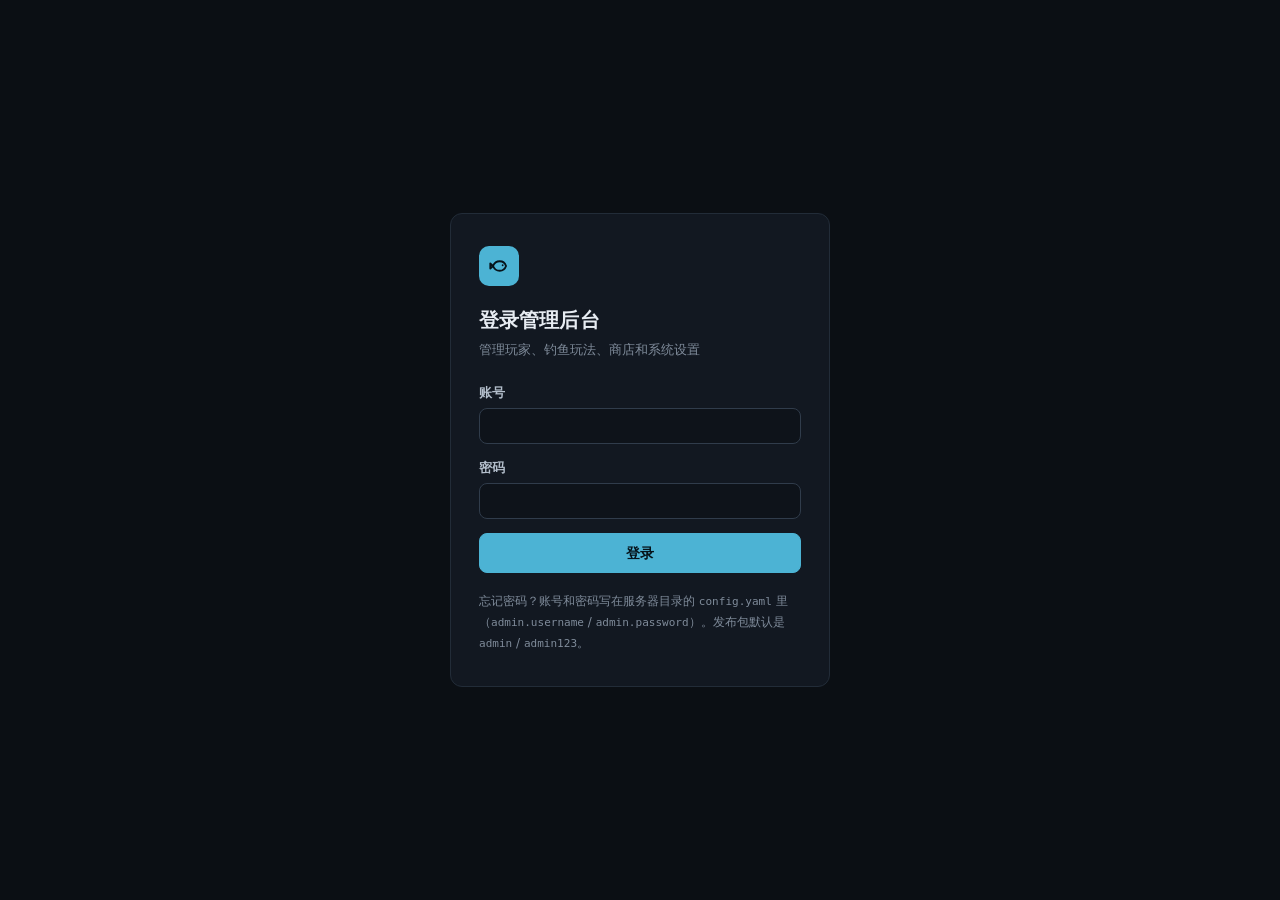
==== commit cfa5bf68: "feat(ui): 模块化管理后台与启动器面板改版 将管理后台从单文件 index.html 重构为 ES 模块（web/app/）， 保留原单页为 legacy.html 供兼容与契约断言。 启动器" ====
--- a/internal/admin/web/index.html
+++ b/internal/admin/web/index.html
@@ -3,3004 +3,11 @@
 <head>
 <meta charset="utf-8">
 <meta name="viewport" content="width=device-width, initial-scale=1">
-<title>RF4 服务器助手</title>
-<style>
-:root{--bg:#09111d;--bg2:#0d1725;--panel:#111e2e;--panel2:#162638;--line:#24384f;--text:#e8f0f8;--muted:#8294aa;--accent:#42b8ff;--accent2:#37e2b0;--danger:#ff6178;--warn:#ffbb55;--ok:#54d98c;--shadow:0 18px 40px #0008;--r:16px}
-*{box-sizing:border-box}html,body{height:100%}body{margin:0;background:radial-gradient(circle at 80% 0,#17314b 0,transparent 30%),radial-gradient(circle at 0 100%,#122b2a 0,transparent 28%),var(--bg);color:var(--text);font:14px/1.55 "Segoe UI","Microsoft YaHei",system-ui,sans-serif}
-button,input,select,textarea{font:inherit;color:var(--text)}button{cursor:pointer}input,select,textarea{width:100%;background:#09131f;border:1px solid var(--line);border-radius:10px;padding:10px 12px;outline:none;transition:.18s}input:focus,select:focus,textarea:focus{border-color:var(--accent);box-shadow:0 0 0 3px #42b8ff1e}textarea{resize:vertical;min-height:110px}
-.btn{border:0;border-radius:10px;padding:10px 15px;background:linear-gradient(135deg,#2aaaf1,#4b7bff);color:#fff;font-weight:650;box-shadow:0 6px 18px #2aaaf12a;transition:.18s}.btn:hover{transform:translateY(-1px);filter:brightness(1.08)}.btn.alt{background:#1b3046;box-shadow:none}.btn.good{background:linear-gradient(135deg,#25b987,#36d6a3)}.btn.bad{background:linear-gradient(135deg,#d8465d,#ff6178)}.btn.sm{padding:6px 10px;font-size:12px}.btn:disabled{opacity:.45;cursor:not-allowed;transform:none}
-.shell{display:grid;grid-template-columns:232px 1fr;min-height:100vh}.sidebar{position:sticky;top:0;height:100vh;padding:22px 16px;background:#08111cdf;border-right:1px solid var(--line);backdrop-filter:blur(16px);display:flex;flex-direction:column;gap:22px}.brand{display:flex;gap:12px;align-items:center;padding:4px 8px}.logo{width:42px;height:42px;border-radius:14px;background:linear-gradient(145deg,#35d7b0,#2f8cff);display:grid;place-items:center;font-weight:900;color:#06121d;box-shadow:0 8px 22px #35d7b044}.brand b{display:block;font-size:17px;letter-spacing:.04em}.brand span{color:var(--muted);font-size:11px;letter-spacing:.12em;text-transform:uppercase}.nav{display:flex;flex-direction:column;gap:5px}.nav button{display:flex;align-items:center;gap:11px;border:1px solid transparent;background:transparent;color:var(--muted);padding:11px 12px;border-radius:11px;text-align:left}.nav button:hover{background:#122238;color:var(--text)}.nav button.on{background:linear-gradient(90deg,#173650,#112238);color:#fff;border-color:#28506f}.nav .ico{width:22px;text-align:center;color:var(--accent)}.side-foot{margin-top:auto;padding:12px;background:#0b1623;border:1px solid var(--line);border-radius:14px}.side-foot .u{font-weight:700}.side-foot .m{font-size:11px;color:var(--muted);margin-bottom:10px}
-.main{min-width:0;padding:24px 28px 42px}.topbar{display:flex;justify-content:space-between;gap:16px;align-items:center;margin-bottom:22px}.topbar h1{font-size:23px;margin:0 0 3px}.topbar p{margin:0;color:var(--muted);font-size:12px}.top-actions{display:flex;align-items:center;gap:10px}.status-dot{width:8px;height:8px;border-radius:50%;background:var(--ok);box-shadow:0 0 10px var(--ok)}
-.view{display:none;animation:fade .2s ease}@keyframes fade{from{opacity:.3;transform:translateY(4px)}to{opacity:1;transform:none}}.view.on{display:block}
-.grid{display:grid;gap:16px}.stats{grid-template-columns:repeat(4,minmax(0,1fr))}.card{background:linear-gradient(160deg,var(--panel),var(--bg2));border:1px solid var(--line);border-radius:var(--r);box-shadow:var(--shadow);padding:18px}.stat .k{color:var(--muted);font-size:12px}.stat .v{font-size:30px;font-weight:800;margin:6px 0}.stat .s{font-size:11px;color:var(--accent2)}.section-head{display:flex;justify-content:space-between;align-items:center;gap:12px;margin-bottom:14px}.section-head h2{font-size:16px;margin:0}.section-head small{color:var(--muted)}.toolbar{display:flex;gap:9px;align-items:center;flex-wrap:wrap}.toolbar .grow{flex:1;min-width:190px}.split{display:grid;grid-template-columns:340px minmax(0,1fr);gap:16px;align-items:start}.player-list{max-height:calc(100vh - 170px);overflow:auto}.player-row{display:flex;justify-content:space-between;gap:10px;padding:11px;border-radius:11px;border:1px solid transparent;cursor:pointer}.player-row:hover,.player-row.on{background:#14273b;border-color:#2a4963}.player-row .n{font-weight:700}.player-row .id{font-size:11px;color:var(--muted)}.pill{display:inline-flex;align-items:center;gap:5px;border-radius:999px;padding:3px 8px;background:#1c3148;color:#bcd1e4;font-size:11px}.pill.ok{background:#123a2e;color:#6ff0b7}.pill.bad{background:#441d28;color:#ff91a1}.online-dot{width:9px;height:9px;border-radius:50%;display:inline-block;flex:none}.online-dot.on{background:var(--ok);box-shadow:0 0 8px var(--ok)}.online-dot.off{background:var(--danger);box-shadow:0 0 6px #ff617866}.player-flags{display:flex;align-items:center;gap:8px;flex:none}.legend{display:inline-flex;align-items:center;gap:6px;color:var(--muted);font-size:11px;white-space:nowrap}.empty{padding:42px 16px;text-align:center;color:var(--muted)}
-.player-hero{display:flex;justify-content:space-between;align-items:flex-start;gap:14px;margin-bottom:16px}.player-hero h2{margin:0;font-size:21px}.player-hero .sub{color:var(--muted);font-size:12px}.tabs{display:flex;gap:6px;border-bottom:1px solid var(--line);margin:12px 0 16px;overflow:auto}.tabs button{background:none;border:0;border-bottom:2px solid transparent;color:var(--muted);padding:9px 12px}.tabs button.on{color:#fff;border-color:var(--accent)}.form-grid{display:grid;grid-template-columns:repeat(4,minmax(0,1fr));gap:12px}.field label{display:block;color:var(--muted);font-size:11px;margin:0 0 5px}.field.span2{grid-column:span 2}.actions{display:flex;gap:8px;flex-wrap:wrap;margin-top:13px}
-.table-wrap{overflow:auto;border:1px solid var(--line);border-radius:12px}table{width:100%;border-collapse:collapse;font-size:12.5px}th,td{padding:10px 11px;text-align:left;border-bottom:1px solid var(--line);white-space:nowrap}th{position:sticky;top:0;background:#101e2d;color:var(--muted);font-size:11px;text-transform:uppercase;letter-spacing:.04em;z-index:1}tr:last-child td{border-bottom:0}tbody tr:hover{background:#15263a}.mono{font-family:Consolas,monospace}.mini-input{padding:6px 8px;border-radius:7px;min-width:72px}.item-cell{display:flex;align-items:center;gap:12px}.fish-icon{width:80px;height:40px;object-fit:contain;flex:0 0 80px;border-radius:8px;cursor:zoom-in;transition:transform .16s ease,box-shadow .16s ease;transform-origin:left center}.fish-icon:hover{transform:scale(1.6);box-shadow:0 14px 34px #000c}.item-icon{width:52px;height:52px;object-fit:contain;border-radius:8px;background:#0b1726;border:1px solid var(--line);padding:3px;flex:0 0 52px;cursor:zoom-in;transition:transform .16s ease,box-shadow .16s ease,border-color .16s ease;transform-origin:left center}.item-icon:hover{transform:scale(2.4);box-shadow:0 14px 34px #000c;border-color:var(--accent)}tbody tr:has(.item-icon:hover){position:relative;z-index:12}.table-wrap:has(.item-icon:hover){overflow:visible}.tag{font-size:10px;padding:2px 6px;border-radius:5px;background:#25405b}.tag.gold{background:#493c1d;color:#ffd479}.tag.blue{background:#183e60;color:#84d5ff}.muted{color:var(--muted)}.right{text-align:right}.danger-text{color:#ff8797}
-.skills{display:grid;grid-template-columns:repeat(2,minmax(0,1fr));gap:10px}.skill{border:1px solid var(--line);border-radius:12px;padding:12px;background:#0e1b29}.skill .top{display:flex;justify-content:space-between;align-items:center;margin-bottom:8px}.skill .top>div{min-width:0;overflow-wrap:anywhere}.skill .top>.pill{flex:none}.skill .edit .btn{flex:none;white-space:nowrap}.bar{height:7px;background:#08111b;border-radius:8px;overflow:hidden}.bar i{display:block;height:100%;background:linear-gradient(90deg,#32c9a3,#43a9ff)}.skill .edit{display:flex;gap:8px;margin-top:10px;align-items:center}.skill input{min-width:0;padding:7px 9px}.fish-table td{white-space:normal}.switch{appearance:none;width:38px;height:21px;border-radius:20px;background:#26394d;position:relative;cursor:pointer;border:1px solid #38506a;padding:0}.switch:after{content:"";position:absolute;width:15px;height:15px;border-radius:50%;background:#91a6ba;top:2px;left:2px;transition:.18s}.switch:checked{background:#1b725a}.switch:checked:after{left:19px;background:#b9ffe9}
-.modal-bg{position:fixed;inset:0;background:#02070dcc;backdrop-filter:blur(5px);display:none;align-items:center;justify-content:center;padding:20px;z-index:50}.modal-bg.on{display:flex}.modal{background:#101d2b;border:1px solid #2a465f;border-radius:18px;box-shadow:0 28px 90px #000c;width:min(760px,96vw);max-height:90vh;overflow:auto;padding:20px}.modal h3{margin:0 0 4px}.modal .sub{color:var(--muted);font-size:12px;margin-bottom:16px}.results{margin-top:9px;max-height:260px;overflow:auto;border:1px solid var(--line);border-radius:10px}.result{padding:9px 11px;border-bottom:1px solid var(--line);display:flex;justify-content:space-between;gap:10px;cursor:pointer}.result:hover{background:#172b40}.result:last-child{border:0}.attach-row{display:grid;grid-template-columns:1fr 90px 38px;gap:8px;margin-bottom:8px}.mail-box{display:grid;grid-template-columns:1fr 340px;gap:16px}.log{max-height:250px;overflow:auto;font:12px/1.6 Consolas,monospace;background:#08121d;border-radius:10px;padding:12px;color:#a9bed3}
-.toast{position:fixed;right:22px;bottom:22px;display:flex;flex-direction:column;gap:8px;z-index:80}.toast div{padding:11px 14px;border-radius:11px;background:#17364b;border:1px solid #2d6680;box-shadow:var(--shadow);animation:in .2s ease}@keyframes in{from{opacity:0;transform:translateX(15px)}to{opacity:1;transform:none}}.toast .bad{background:#481f2a;border-color:#7a3443}.toast .ok{background:#143b31;border-color:#286a58}
-#login{min-height:100vh;display:grid;place-items:center;padding:20px}.login-card{width:min(390px,95vw);padding:28px;background:linear-gradient(160deg,#132539,#0b1521);border:1px solid #2a455f;border-radius:22px;box-shadow:0 30px 90px #000b}.login-card .logo{width:58px;height:58px;margin-bottom:18px}.login-card h1{font-size:23px;margin:0 0 4px}.login-card p{color:var(--muted);margin:0 0 20px}.login-card .field{margin-bottom:12px}
-.notice{position:fixed;left:0;right:0;top:0;z-index:95;display:flex;align-items:center;justify-content:center;gap:12px;padding:12px 54px 12px 20px;background:linear-gradient(90deg,#ff9f1c,#ff4d6d 45%,#c026d3);color:#fff;font-weight:800;font-size:15px;letter-spacing:.02em;text-shadow:0 1px 2px #0006;box-shadow:0 10px 30px #0007;animation:noticeIn .35s ease}.notice[hidden]{display:none}.notice .pulse{width:10px;height:10px;flex:0 0 10px;border-radius:50%;background:#fff;box-shadow:0 0 0 0 #ffffff99;animation:pulse 1.6s infinite}.notice .msg{max-width:min(1100px,84vw);text-align:center;line-height:1.5}.notice .msg b{color:#fff45c;font-size:16px}.notice .close{position:absolute;right:14px;top:50%;transform:translateY(-50%);width:30px;height:30px;border-radius:50%;border:1px solid #ffffff66;background:#00000026;color:#fff;font-size:15px;line-height:1;display:grid;place-items:center;padding:0}.notice .close:hover{background:#00000055}@keyframes noticeIn{from{transform:translateY(-100%)}to{transform:none}}@keyframes pulse{0%{box-shadow:0 0 0 0 #ffffff99}70%{box-shadow:0 0 0 12px #ffffff00}100%{box-shadow:0 0 0 0 #ffffff00}}body.notice-on{padding-top:56px}
-@media(max-width:1100px){.split{grid-template-columns:1fr}.player-list{max-height:300px}.stats{grid-template-columns:repeat(2,1fr)}.form-grid{grid-template-columns:repeat(2,1fr)}.mail-box{grid-template-columns:1fr}}@media(max-width:720px){.shell{grid-template-columns:1fr}.sidebar{height:auto;position:relative;padding:13px;min-width:0;overflow:hidden}.nav{flex-direction:row;overflow:auto;min-width:0;max-width:100%}.nav button{white-space:nowrap}.main{padding:16px}.topbar{align-items:flex-start}.stats,.form-grid,.skills{grid-template-columns:1fr}.modal-bg{padding:8px}}
-
-.main,.card,.view,.sidebar,.nav{min-width:0}.nav{max-width:100%}.player-hero{flex-wrap:wrap}.player-hero>div,.player-row>div{min-width:0;max-width:100%}.player-hero h2,.player-row .n{overflow-wrap:anywhere}
-
-@media(max-width:720px){.shell{grid-template-columns:minmax(0,1fr);width:100%;overflow-x:hidden}.field.span2{grid-column:auto}.toolbar .grow{min-width:100px}.player-hero .actions,.tabs{flex-wrap:wrap}.tabs button{flex:0 0 auto;white-space:nowrap}.nav button{flex:0 0 auto}}
-
-/* 鱼群规则：单行紧凑开关条（说明默认收起、点「说明」展开），把视口高度让给下方的水域/鱼种列表 */
-#fishRulesCard{padding:12px 16px}
-#fishRulesCard .rules-strip{display:flex;align-items:center;gap:10px;flex-wrap:wrap}
-#fishRulesCard .rules-strip>h2{font-size:15px;margin:0}
-#fishRulesCard .rule-item{display:flex;align-items:center;gap:9px;padding:7px 12px;border:1px solid var(--line);border-radius:11px;background:#0e1b29;cursor:pointer;user-select:none}
-#fishRulesCard .rule-item:hover{border-color:#2a4963}
-#fishRulesCard .rule-item>span{font-size:13px;font-weight:600;white-space:nowrap}
-#fishRulesCard #rulesStatus{flex:1;min-width:0;text-align:right;overflow-wrap:anywhere}
-#fishRulesCard #rulesHelp{margin-top:10px;padding-top:10px;border-top:1px solid var(--line)}
-#fishRulesCard .rule-help{display:grid;grid-template-columns:150px minmax(0,1fr);gap:8px;margin:4px 0;font-size:12px}
-#fishRulesCard .rule-help>b{font-weight:600}
-#fishRulesCard .rule-help>span{color:var(--muted);min-width:0;overflow-wrap:anywhere}
-/* 咬钩参数：折叠摘要行（当前值常驻可见）+ 展开编辑 */
-#fishEditor .params-bar{display:flex;align-items:center;gap:10px;flex-wrap:wrap;margin:2px 0 10px;font-size:12.5px}
-#fishEditor .params-bar .vals{color:var(--muted);min-width:0;flex:1;overflow-wrap:anywhere}
-#fishEditor .params-bar .vals b{color:var(--text);font-family:Consolas,monospace;font-weight:600}
-#fishEditor .params-form{margin:0 0 10px}
-/* 钓场页工作区：玩法开关卡固定在上，双栏等高；水域列表与鱼种表各自内滚（表头吸顶），表单和保存按钮固定可见。
-   高度保底 600px：视口够高时贴合视口（整页不滚动），视口太矮时不再压缩列表、改为整页滚动——长列表任何窗口下都可操作 */
-#view-fish.on{display:flex;flex-direction:column;height:max(600px,calc(100vh - 148px));min-height:600px}
-/* 公告横幅会把整页顶下去 56px，同步抬高工作区基准避免出现无谓滚动 */
-body.notice-on #view-fish.on{height:max(600px,calc(100vh - 204px))}
-#fishRulesCard{flex:none}
-#view-fish .fish-layout{flex:1;min-height:0}
-#view-fish .fish-layout>.card{display:flex;flex-direction:column;min-height:0;overflow:hidden}
-#view-fish .fish-layout>.card>:not(#fishAreas):not(#fishRows):not(#fishTabBodyRoster):not(#fishTabBodyZones){flex:none}
-#fishAreas{margin-top:10px;flex:1;min-height:0;overflow:auto}
-#fishEditor .tabs{flex:none}
-#fishTabBodyRoster,#fishTabBodyZones{flex:1;min-height:0;display:flex;flex-direction:column}
-#fishTabBodyRoster>:not(#fishRows){flex:none}
-#fishRows{flex:1;min-height:0;display:flex;flex-direction:column}
-#fishEditor .table-wrap{flex:1;min-height:0;overflow:auto}
-@media(max-width:720px){
- #view-fish.on{display:block;height:auto;min-height:0}
- #view-fish .fish-layout>.card{display:block;overflow:visible}
- #fishAreas{max-height:45vh;overflow:auto}
- #fishEditor .table-wrap{max-height:60vh;overflow:auto}
-}
-#fishRulesCard.collapsed{padding:6px 14px}
-#fishRulesCard.collapsed .rules-strip:not(:first-of-type),#fishRulesCard.collapsed #rulesHelp{display:none}
-[hidden]{display:none!important} /* Edge UA 的 [hidden] 无 !important，会被 author display 覆盖 */
-/* 地图区域编辑工作台：画布中心 + 悬浮工具条 + 右侧上下文面板 + 底部状态栏 */
-#fishTabBodyZones{overflow:hidden}
-.zone-workbench{display:flex;flex:1;min-height:0;height:100%}
-.zone-canvas-wrap{flex:1;min-width:0;display:flex;flex-direction:column;position:relative;background:#0a1420;border:1px solid var(--line);border-radius:14px;overflow:hidden}
-#zoneMapStage{position:relative;flex:none;margin:0 auto;background:#08111b;overflow:hidden;cursor:crosshair;user-select:none;touch-action:none;box-shadow:inset 0 0 0 1px #1a2f45}
-#zoneMapStage.tool-pan{cursor:grab}#zoneMapStage.tool-pan:active{cursor:grabbing}
-#zoneMapStage.tool-brush{cursor:cell}
-#zoneMapInner{position:absolute;left:0;top:0;width:2048px;height:2048px;transform-origin:0 0}
-#zoneMapInner img{position:absolute;inset:0;width:100%;height:100%;pointer-events:none}
-#zoneMapInner canvas{position:absolute;inset:0;width:100%;height:100%;pointer-events:none}
-#zoneMapNote{position:absolute;left:0;right:0;top:0;z-index:2;padding:9px 14px;background:#06111de6;border-bottom:1px solid #24384f;color:#cfe3f5;font-size:12.5px;line-height:1.5;pointer-events:none}
-#zoneMapNote b{color:#7fd4ff}
-/* 悬浮工具条（画布左上，Figma 式） */
-.zone-toolbar{position:absolute;left:14px;top:14px;z-index:5;display:flex;flex-direction:column;gap:4px;background:#0e1b29ee;border:1px solid #2a465f;border-radius:12px;padding:6px;box-shadow:0 10px 28px #000a;backdrop-filter:blur(8px)}
-.zone-tool{width:40px;height:40px;border-radius:9px;border:1px solid transparent;background:transparent;color:#9db4c8;display:grid;place-items:center;cursor:pointer;font-size:16px;position:relative;padding:0}
-.zone-tool:hover{background:#14273b;color:#e8f0f8}
-.zone-tool.on{background:#1b4f74;color:#fff;border-color:#3b8fd4}
-.zone-tool .tip{position:absolute;left:48px;top:0;white-space:nowrap;background:#132338f2;border:1px solid #2a465f;border-radius:8px;padding:7px 11px;font-size:12px;color:var(--text);opacity:0;pointer-events:none;transition:opacity .12s;text-align:left;line-height:1.5;z-index:6}
-.zone-tool:hover .tip{opacity:1}
-.zone-tool .tip small{color:var(--muted)}
-.zone-tool-sep{height:1px;background:#24384f;margin:3px 5px}
-/* 底部状态栏 */
-.zone-statusbar{flex:none;display:flex;flex-direction:column;gap:3px;padding:6px 14px;border-top:1px solid var(--line);background:#0b1623;font-size:12px;color:var(--muted)}
-.zs-row{display:flex;align-items:center;gap:12px;min-height:22px;white-space:nowrap;overflow:hidden}
-.zs-row>*{flex:none}
-.zs-row #zmapReadout{flex:1 1 auto;min-width:0;overflow:hidden;text-overflow:ellipsis}
-.zs-row .zone-legend{margin-left:auto}
-.zone-legend{display:flex;gap:12px;flex-wrap:wrap;font-size:11px;color:var(--muted)}
-.zone-legend i{display:inline-block;width:10px;height:10px;border-radius:2px;margin-right:4px;vertical-align:-1px}
-/* 空态引导 */
-.zone-empty-guide{position:absolute;inset:0;z-index:4;display:grid;place-items:center;pointer-events:none}
-.zone-empty-guide .card{position:relative;pointer-events:auto;background:#0e1b29ee;border:1px solid #2a465f;border-radius:14px;padding:22px 26px;max-width:360px;box-shadow:0 18px 44px #000b;backdrop-filter:blur(8px)}
-.zone-empty-guide ol{margin:10px 0 0;padding-left:20px;color:var(--muted);font-size:13px;line-height:2}
-.guide-close{position:absolute;right:10px;top:8px;width:26px;height:26px;border-radius:8px;border:1px solid var(--line);background:#132338;color:var(--muted);cursor:pointer;font-size:15px;line-height:1;display:grid;place-items:center;padding:0}
-.guide-close:hover{color:#fff;background:#1d3450}
-/* 右侧上下文面板 */
-.zone-side{flex:none;width:342px;display:flex;flex-direction:column;border-left:1px solid var(--line);background:#0d1927;min-height:0}
-.zone-side-head{flex:none;padding:11px 14px;border-bottom:1px solid var(--line);display:flex;justify-content:space-between;align-items:center;gap:8px}
-.zone-side-head b{font-size:14px}
-.zone-side-body{flex:1;min-height:0;overflow:auto;padding:14px}
-.zone-prop-footer{flex:none;padding:10px 14px;border-top:1px solid var(--line);display:flex;gap:8px;background:#0e1b29}
-/* 属性面板分区 */
-.prop-sec{margin-bottom:16px}
-.prop-sec>b{display:block;font-size:11.5px;color:#7a92aa;letter-spacing:.08em;margin-bottom:8px;font-weight:700}
-.seg{display:flex;border:1px solid #2a465f;border-radius:10px;overflow:hidden}
-.seg button{flex:1;border:0;background:transparent;color:var(--muted);padding:9px 0;cursor:pointer;font:inherit;font-size:13px;transition:.12s}
-.seg button.on{background:#1b4f74;color:#fff}
-.btn.mode-on{background:#2f7d4f}
-/* 区域卡片列表：色条 + 中文名药丸（悬停看英文key与权重） */
-.zcard{position:relative;border:1px solid var(--line);border-left:4px solid var(--zc,#37e2b0);border-radius:12px;background:#0e1b29;padding:10px 12px;margin-bottom:10px;cursor:pointer;transition:border-color .12s,background .12s}
-.zcard:hover{background:#122136}
-.zcard.on{outline:2px solid var(--accent);outline-offset:-1px}
-.zcard.off{opacity:.55}
-.zcard .zc-top{display:flex;align-items:center;gap:8px}
-.zcard .zc-top b{flex:1;min-width:0;overflow:hidden;text-overflow:ellipsis;white-space:nowrap;font-size:13.5px}
-.zcard .zc-range{font-size:11px;color:var(--muted);margin-top:5px;font-family:Consolas,monospace;overflow:hidden;text-overflow:ellipsis;white-space:nowrap}
-.zcard .zc-fish{display:flex;flex-wrap:wrap;gap:5px;margin-top:8px}
-.zc-fish .fp{font-size:11px;padding:2.5px 9px;border-radius:999px;background:#1c3148;color:#cfe3f2;cursor:default}
-.zc-fish .fp.w{background:#1f4f6f;color:#bfe4ff}
-.zc-fish .fp.foreign{background:#3a2b14;color:#f0d3a8}
-.zc-fish .fp.more{background:transparent;border:1px dashed #33506b;color:var(--muted)}
-/* 区域列表行选中态（与地图高亮同步） */
-.zone-row{cursor:pointer}
-.zone-row.on{background:#14326f;border-color:#2b5ba8}
-.zone-row.on td:first-child{box-shadow:inset 3px 0 0 var(--accent)}
-/* 海图已有区号快捷条：大号数字徽章，点击即编辑 */
-.sea-chips{display:flex;gap:8px;flex-wrap:wrap;margin:0 0 10px}
-.sea-chip{display:inline-flex;align-items:center;gap:7px;padding:7px 12px;border:1px solid #2a4963;border-radius:10px;background:#0e1b29;cursor:pointer;font-weight:650}
-.sea-chip:hover{border-color:var(--accent)}
-.sea-chip .n{font:700 15px Consolas,monospace;color:#7fd4ff}
-.sea-chip.off{opacity:.5}
-.sea-chip small{font-weight:400;color:var(--muted)}
-/* 画布顶部引导条（海图/无图地图说明当前交互方式） */
-#zoneMapNote{position:absolute;left:0;right:0;top:0;z-index:2;padding:9px 14px;background:#06111de6;border-bottom:1px solid #24384f;color:#cfe3f5;font-size:12.5px;line-height:1.5;pointer-events:none}
-#zoneMapNote b{color:#7fd4ff}
-/* 侧栏水域行右侧徽标 */
-.area-badges{display:flex;flex-direction:column;gap:3px;align-items:flex-end;flex:none}
-/* ID 选择器的 display:flex 会压过 [hidden] 的 UA 规则（非 Chromium 内核），
-   页签切换必须显式隐藏，否则两个页签同时渲染撑爆高度 */
-#fishTabBodyRoster[hidden],#fishTabBodyZones[hidden]{display:none!important}
-@media(max-width:720px){#view-fish .fish-layout{grid-template-columns:minmax(0,1fr)!important}#view-dashboard .duo{grid-template-columns:minmax(0,1fr)!important}#paramsBody .tunable-field{display:block}#paramsBody .tunable-field>div:last-child{margin-top:8px;width:100%}#paramsBody .tunable-field input{width:auto;min-width:50px;flex:1}}
-/* 侧栏两行导航：名称 + 一句功能说明 */
-.nav button .txt{display:flex;flex-direction:column;align-items:flex-start;min-width:0}
-.nav button .txt small{font-size:10.5px;line-height:1.3;color:var(--muted);white-space:nowrap;overflow:hidden;text-overflow:ellipsis;max-width:150px}
-.nav button.on .txt small{color:#9db4c8}
-.ico{width:22px;height:22px;flex:none;display:grid;place-items:center;color:var(--accent)}
-.ico svg{width:18px;height:18px;fill:none;stroke:currentColor;stroke-width:2;stroke-linecap:round;stroke-linejoin:round}
-/* 总览常用操作卡片：图标 + 名称 + 一句说明 */
-.qa-grid{display:grid;grid-template-columns:repeat(auto-fit,minmax(min(100%,210px),1fr));gap:12px}
-.qa{display:flex;gap:11px;align-items:flex-start;text-align:left;padding:13px 14px;border:1px solid var(--line);border-radius:12px;background:#0e1b29;cursor:pointer;transition:.15s;color:var(--text)}
-.qa:hover{border-color:var(--accent);transform:translateY(-1px)}
-.qa .txt{display:flex;flex-direction:column;min-width:0}
-.qa .txt b{font-size:13.5px}
-.qa .txt small{color:var(--muted);font-size:11.5px;margin-top:2px;overflow-wrap:anywhere}
-/* 参数可见说明与恢复默认 */
-.tunable-hint{font-size:11px;color:var(--muted);margin-top:5px;overflow-wrap:anywhere}
-.rule-mini{display:flex;justify-content:space-between;align-items:center;gap:10px;padding:8px 0;border-bottom:1px solid var(--line)}
-.rule-mini:last-child{border-bottom:0}
-:focus-visible{outline:2px solid var(--accent);outline-offset:2px;border-radius:4px}
-/* 深色细滚动条（水域列表、玩家列表、表格、弹窗结果等所有滚动区） */
-::-webkit-scrollbar{width:9px;height:9px}
-::-webkit-scrollbar-track{background:transparent}
-::-webkit-scrollbar-thumb{background:#2b4258;border-radius:9px;border:2px solid var(--bg2);background-clip:padding-box}
-::-webkit-scrollbar-thumb:hover{background:#3e5d7d;border:2px solid var(--bg2);background-clip:padding-box}
-::-webkit-scrollbar-corner{background:transparent}
-/* 总览双栏 */
-.duo{display:grid;grid-template-columns:1fr 1fr;gap:16px}
-/* 总览双栏在窄屏折叠 */
-@media(max-width:980px){.duo{grid-template-columns:minmax(0,1fr)!important}.tunable-fields{grid-template-columns:1fr}}
-
-/* 参数行式布局：左标签+说明，右数值+操作，双列排布 */
-.params-tabs{display:flex;gap:8px;flex-wrap:wrap;margin:2px 0 14px;padding-bottom:12px;border-bottom:1px solid var(--line)}.params-tab{padding:8px 16px;border:1px solid var(--line);background:var(--panel2);color:var(--muted);border-radius:8px;cursor:pointer;font:inherit;font-size:13px;line-height:1.3;transition:background .12s,color .12s,border-color .12s}.params-tab:hover{color:var(--text);border-color:var(--accent)}.params-tab.on{background:rgba(66,184,255,.14);border-color:var(--accent);color:var(--accent);font-weight:600}.params-tab small{display:block;font-weight:400;font-size:11px;opacity:.75;margin-top:1px}.tunable-group+.tunable-group{margin-top:18px}.tunable-group h3{font-size:14px;margin:0 0 2px}.tunable-fields{display:grid;grid-template-columns:1fr 1fr;gap:0 34px}.tunable-field{display:flex;gap:14px;align-items:center;justify-content:space-between;min-width:0;padding:9px 0;border-bottom:1px solid var(--line)}.tunable-field.tunable-wide{grid-column:1/-1}.tunable-field>div:first-child{flex:1;min-width:0}.tunable-field label{display:block;color:var(--text);margin:0;font-weight:600;overflow-wrap:anywhere}.tunable-field .tunable-hint{margin-top:2px}.tunable-field>div:last-child{display:flex;gap:8px;align-items:center;flex:none}.tunable-field.tunable-wide>div:last-child{flex-wrap:wrap;justify-content:flex-end}.tunable-field input{width:132px;min-width:0;flex:none;padding:7px 9px}.tunable-field input[type=number]{-moz-appearance:textfield}.tunable-field input[type=number]::-webkit-outer-spin-button,.tunable-field input[type=number]::-webkit-inner-spin-button{-webkit-appearance:none;margin:0}.tunable-field button{flex:none}.section-head{flex-wrap:wrap}
-.event-gift-card{padding:14px 16px;background:linear-gradient(150deg,#132a3b,#0d1b29);border-color:#2a526c}.event-gift-intro{display:flex;gap:12px;align-items:flex-start;margin:8px 0 14px;padding:11px 12px;border:1px solid #28516a;border-radius:11px;background:#0b1b2a;color:#b7cada;font-size:12px}.event-gift-selector{display:grid;grid-template-columns:minmax(0,1fr) 180px;gap:10px;align-items:end;padding:12px;border:1px solid #31536b;border-radius:12px;background:#0c1927}.event-gift-selector label{display:block;color:var(--muted);font-size:11px;margin-bottom:5px}.event-gift-selector select{width:100%}.event-gift-plans{display:grid;gap:10px;margin-top:10px}.event-gift-plan{padding:12px;border:1px solid var(--line);border-radius:12px;background:#0c1927}.event-gift-plan-head{display:flex;align-items:center;gap:8px;flex-wrap:wrap;margin-bottom:10px}.event-gift-plan-head .event-gift-index{color:var(--muted);font-size:12px;margin-right:auto}.event-gift-items{display:grid;gap:8px}.event-gift-item{display:grid;grid-template-columns:minmax(0,1fr) 100px auto;gap:8px;align-items:center}.event-gift-item .picked{display:flex;align-items:center;gap:8px;min-width:0;padding:7px 9px;border:1px solid var(--line);border-radius:10px;background:#09131f}.event-gift-item .picked b{overflow:hidden;text-overflow:ellipsis;white-space:nowrap}.event-gift-item .picked span{color:var(--muted);font:11px Consolas,monospace;overflow:hidden;text-overflow:ellipsis;white-space:nowrap}.event-gift-item .qty{width:100px}.event-gift-item button{white-space:nowrap}.event-gift-preview{margin-top:12px;padding:10px 12px;border:1px dashed #31536b;border-radius:10px;background:#091521}.event-gift-preview summary{cursor:pointer;color:#b9d4e8;font-size:12px}.event-gift-preview pre{margin:8px 0 0;white-space:pre-wrap;overflow-wrap:anywhere;color:#8fb1c8;font:11px/1.5 Consolas,monospace}.event-gift-empty{padding:24px 12px;border:1px dashed var(--line);border-radius:10px;color:var(--muted);text-align:center}.event-gift-actions{display:flex;gap:8px;align-items:center;flex-wrap:wrap;margin-top:12px}.event-gift-actions .hint{color:var(--muted);font-size:11px;margin-left:auto}.event-gift-card .tunable-hint{max-width:900px}.event-gift-picker-groups{display:flex;gap:6px;flex-wrap:wrap;margin-bottom:8px}.event-gift-picker-groups button{border:1px solid var(--line);border-radius:8px;background:#0c1927;color:var(--muted);padding:6px 9px;font-size:12px}.event-gift-picker-groups button.on{border-color:var(--accent);background:#12324b;color:#d9f1ff}.event-gift-picker-results{max-height:360px;overflow:auto}.event-gift-picker-results .result button{width:100%;border:0;background:transparent;color:inherit;text-align:left;padding:0;display:flex;justify-content:space-between;gap:12px;align-items:center}
-@media(max-width:720px){.event-gift-selector{grid-template-columns:minmax(0,1fr) minmax(0,1fr)}.event-gift-item{grid-template-columns:minmax(0,1fr) 84px auto}.event-gift-item button{font-size:11px;padding:6px 8px}.event-gift-actions .hint{width:100%;margin-left:0}}
-.params-tabs{display:flex;gap:8px;flex-wrap:wrap;margin:2px 0 14px;padding-bottom:12px;border-bottom:1px solid var(--line)}.params-tab{padding:8px 16px;border:1px solid var(--line);background:var(--panel2);color:var(--muted);border-radius:8px;cursor:pointer;font:inherit;font-size:13px;line-height:1.3;transition:background .12s,color .12s,border-color .12s}.params-tab:hover{color:var(--text);border-color:var(--accent)}.params-tab.on{background:rgba(66,184,255,.14);border-color:var(--accent);color:var(--accent);font-weight:600}.params-tab small{display:block;font-weight:400;font-size:11px;opacity:.75;margin-top:1px}.tunable-group+.tunable-group{margin-top:18px}.tunable-group h3{font-size:14px;margin:0 0 2px}.tunable-fields{display:grid;grid-template-columns:1fr 1fr;gap:0 34px}.tunable-field{display:flex;gap:14px;align-items:center;justify-content:space-between;min-width:0;padding:9px 0;border-bottom:1px solid var(--line)}.tunable-field.tunable-wide{grid-column:1/-1}.tunable-field>div:first-child{flex:1;min-width:0}.tunable-field label{display:block;color:var(--text);margin:0;font-weight:600;overflow-wrap:anywhere}.tunable-field .tunable-hint{margin-top:2px}.tunable-field>div:last-child{display:flex;gap:8px;align-items:center;flex:none}.tunable-field.tunable-wide>div:last-child{flex-wrap:wrap;justify-content:flex-end}.tunable-field input{width:132px;min-width:0;flex:none;padding:7px 9px}.tunable-field input[type=number]{-moz-appearance:textfield}.tunable-field input[type=number]::-webkit-outer-spin-button,.tunable-field input[type=number]::-webkit-inner-spin-button{-webkit-appearance:none;margin:0}.tunable-field button{flex:none}.section-head{flex-wrap:wrap}
-.grade-ratio-card{grid-column:1/-1;padding:14px 16px;border:1px solid var(--line);border-radius:12px;background:#0b1724}.grade-ratio-head{display:flex;justify-content:space-between;gap:12px;align-items:flex-start;margin-bottom:12px}.grade-ratio-head b{font-size:13px}.grade-ratio-summary{font-size:12px;color:var(--muted);overflow-wrap:anywhere}.grade-ratio-bar{display:flex;height:10px;border-radius:999px;overflow:hidden;background:#08111b;margin:10px 0 14px}.grade-ratio-bar i{display:block;min-width:0;transition:width .16s}.grade-ratio-row{display:grid;grid-template-columns:78px minmax(120px,1fr) 58px;align-items:center;gap:10px;margin:8px 0}.grade-ratio-row input[type=range]{width:100%;padding:0;border:0;box-shadow:none;accent-color:var(--accent)}.grade-ratio-row .share{font-family:Consolas,monospace;font-size:12px;text-align:right;color:var(--text)}.grade-ratio-actions{display:flex;gap:8px;justify-content:flex-end;flex-wrap:wrap;margin-top:12px}@media(max-width:720px){.grade-ratio-row{grid-template-columns:64px minmax(90px,1fr) 52px}.grade-ratio-head{display:block}.grade-ratio-summary{margin-top:6px}}
-#storeSummary{max-width:100%;overflow-wrap:anywhere}
-#playerHappyHour{overflow-wrap:anywhere}
-.update-banner{display:flex;align-items:center;gap:12px;flex-wrap:wrap;margin:0 0 18px;padding:12px 16px;border:1px solid var(--accent);border-radius:12px;background:#0e2438;color:#bfe3ff;font-size:13px}.update-banner[hidden]{display:none}.update-banner.muted{border-color:var(--line);background:#101c2b;color:var(--muted)}.update-banner.warn{border-color:var(--warn);background:#3a2b14;color:#ffd9a0}.update-banner .update-actions{display:flex;gap:8px;margin-left:auto;align-items:center}.update-banner a{text-decoration:none;display:inline-block}
-/* 发布说明页：读取发布包内的 发布说明.md */
-.release-card{padding:0;overflow:hidden}.release-card>.section-head{padding:18px 22px;margin:0;border-bottom:1px solid var(--line)}.release-card>.section-head h2{font-size:19px}.release-card>.section-head p{margin:3px 0 0}.release-markdown{padding:22px 26px 34px}
-@media(max-width:720px){.release-card>.section-head{padding:16px}.release-markdown{padding:18px 16px 28px}}
-/* 关于页：README Markdown 渲染 */
-.about-card{padding:0;overflow:hidden}
-.about-head{display:flex;justify-content:space-between;align-items:flex-start;gap:16px;padding:22px 24px;border-bottom:1px solid var(--line);background:linear-gradient(135deg,#112a40,#111e2e)}
-.about-head h2{margin:0 0 4px;font-size:20px}.about-head p{margin:0;color:var(--muted);font-size:12px}
-.markdown-body{max-width:980px;margin:0 auto;padding:26px 30px 38px;line-height:1.78;overflow-wrap:anywhere}
-.markdown-body>:first-child{margin-top:0}.markdown-body h1,.markdown-body h2,.markdown-body h3,.markdown-body h4,.markdown-body h5,.markdown-body h6{line-height:1.35;scroll-margin-top:20px}
-.markdown-body h1{font-size:28px;margin:0 0 18px;padding-bottom:10px;border-bottom:1px solid var(--line)}.markdown-body h2{font-size:21px;margin:30px 0 12px;padding-bottom:7px;border-bottom:1px solid #1d3146}.markdown-body h3{font-size:17px;margin:24px 0 10px}
-.markdown-body p{margin:0 0 13px;color:#d3e0ec}.markdown-body a{color:#62c7ff;text-decoration:none;border-bottom:1px solid #62c7ff55}.markdown-body a:hover{color:#9adfff;border-bottom-color:#9adfff}.markdown-body strong{color:#fff}
-.markdown-body ul,.markdown-body ol{margin:0 0 14px;padding-left:26px}.markdown-body li{margin:4px 0}
-.markdown-body code{padding:2px 6px;border-radius:5px;background:#0a1521;border:1px solid #1f3449;color:#9be8cf;font:12px/1.5 Consolas,"Cascadia Code",monospace}.markdown-body pre{margin:0 0 16px;padding:15px 17px;background:#08121e;border:1px solid var(--line);border-radius:12px;overflow:auto}.markdown-body pre code{padding:0;border:0;background:transparent;color:#c9d7e4;font-size:12px;white-space:pre}
-.markdown-body blockquote{margin:0 0 16px;padding:10px 15px;border-left:3px solid var(--accent);background:#0e2032;color:#aac4da}.markdown-body hr{border:0;border-top:1px solid var(--line);margin:24px 0}
-.markdown-body table{width:100%;border-collapse:collapse;margin:0 0 16px;font-size:13px;display:block;overflow-x:auto}.markdown-body th,.markdown-body td{padding:9px 11px;border:1px solid var(--line);text-align:left;vertical-align:top}.markdown-body th{background:#14263a;color:#fff;white-space:nowrap}.markdown-body tr:nth-child(even) td{background:#0d1927}
-@media(max-width:720px){.about-head{padding:18px}.markdown-body{padding:20px 17px 28px}.markdown-body h1{font-size:23px}.markdown-body h2{font-size:18px}.about-head .btn{display:none}}
-/* 鱼饵偏好：定宽列 + 自动换行，长规则不再把表格撑出横向滚动条 */
-#baitTable table{table-layout:fixed;width:100%}
-#baitTable th,#baitTable td{white-space:normal;word-break:break-word;vertical-align:top}
-#baitTable .clamp{display:-webkit-box;-webkit-line-clamp:3;-webkit-box-orient:vertical;overflow:hidden}
-#baitTable tr.ba-open .clamp{display:block;overflow:visible;-webkit-line-clamp:unset}
-#baitTable .bait-head{display:flex;justify-content:space-between;align-items:flex-start;gap:8px}
-#baitTable .bait-edit{flex:none}
-.event-gift-editor{border:0;padding:0;margin:0;min-width:0}.event-gift-editor:disabled{opacity:.5}.event-gift-editor :disabled{cursor:not-allowed}.event-gift-status{margin:0 0 12px;padding:10px 12px;border:1px solid var(--line);border-radius:10px;background:#0c1927;color:var(--muted);font-size:12px;line-height:1.6}
-@media(max-width:720px){.event-gift-item{grid-template-columns:minmax(0,1fr) auto}.event-gift-item .picked{grid-column:1/-1;flex-direction:column;align-items:flex-start;gap:3px}.event-gift-item .picked b,.event-gift-item .picked span{max-width:100%}}
-</style>
+<title>RF4 管理后台</title>
+<link rel="stylesheet" href="app/app.css">
 </head>
 <body>
-<div id="noticeBar" class="notice" hidden>
-  <span class="pulse"></span>
-  <span class="msg"></span>
-  <button class="close" type="button" aria-label="关闭" title="关闭">×</button>
-</div>
-<div id="login">
-  <form class="login-card" onsubmit="doLogin(event)">
-    <div class="logo">RF</div><h1>RF4 服务器助手</h1><p>管理玩家、商店、钓场与邮件的系统辅助工具</p>
-    <div class="field"><label>管理员账号</label><input id="lu" autocomplete="username" required></div>
-    <div class="field"><label>密码</label><input id="lp" type="password" autocomplete="current-password" required></div>
-    <button class="btn" style="width:100%;margin-top:6px">进入控制台</button>
-  </form>
-</div>
-<div class="shell" id="app" style="display:none">
-  <aside class="sidebar">
-    <div class="brand"><div class="logo">RF</div><div><b>服务器助手</b><span>RF4 Admin</span></div></div>
-    <nav class="nav" id="nav">
-      <button class="on" data-view="dashboard" onclick="go('dashboard')"><span class="ico"><svg viewBox="0 0 24 24"><path d="M3 10.5 12 3l9 7.5"/><path d="M5 9.5V21h5v-6h4v6h5V9.5"/></svg></span><span class="txt"><b>总览</b><small>服务状态 · 在线 · 最近改动</small></span></button>
-      <button data-view="players" onclick="go('players')"><span class="ico"><svg viewBox="0 0 24 24"><circle cx="9" cy="8" r="3.5"/><path d="M2.5 20c.8-3 3.4-4.5 6.5-4.5s5.7 1.5 6.5 4.5"/><circle cx="17" cy="9" r="2.5"/><path d="M17.5 15.6c2 .4 3.5 1.6 4 3.9"/></svg></span><span class="txt"><b>玩家管理</b><small>档案 · 资产 · 护鱼网 · 技能</small></span></button>
-      <button data-view="stores" onclick="go('stores')"><span class="ico"><svg viewBox="0 0 24 24"><path d="M21 8v12a1 1 0 0 1-1 1H4a1 1 0 0 1-1-1V8"/><path d="M2 4h20v4H2z"/><path d="M10 12h4"/></svg></span><span class="txt"><b>商店与库存</b><small>改货架价格和库存</small></span></button>
-      <button data-view="fish" onclick="go('fish')"><span class="ico"><svg viewBox="0 0 24 24"><path d="M6.5 12c1.2-3.3 4.3-5.5 7.5-5.5 3.5 0 6 2.5 7 5.5-1 3-3.5 5.5-7 5.5-3.2 0-6.3-2.2-7.5-5.5Z"/><path d="M17.5 11v.01"/><path d="M6.5 12 3 9v6l3.5-3Z"/></svg></span><span class="txt"><b>钓场与鱼口</b><small>玩法开关 · 出什么鱼 · 咬钩快慢</small></span></button>
-      <button data-view="hooks" onclick="go('hooks')"><span class="ico"><svg viewBox="0 0 24 24"><path d="M15 3v10a6 6 0 1 1-12 0V9"/><path d="M15 3l3 3-3 3"/></svg></span><span class="txt"><b>钩子手感</b><small>真实型号 · 入口容量 · 咬口概率</small></span></button>
-      <button data-view="bait" onclick="go('bait')"><span class="ico"><svg viewBox="0 0 24 24"><path d="M12 3c3 4 5.5 7.4 5.5 10a5.5 5.5 0 0 1-11 0C6.5 10.4 9 7 12 3Z"/><path d="M9.8 13.5a2.2 2.2 0 0 0 2.2 2.2"/></svg></span><span class="txt"><b>鱼饵偏好</b><small>每种鱼爱吃的饵：规则 + 官服占比 + 实证</small></span></button>
-      <button data-view="mail" onclick="go('mail')"><span class="ico"><svg viewBox="0 0 24 24"><rect x="2.5" y="5" width="19" height="14" rx="2"/><path d="m3 7 9 6 9-6"/></svg></span><span class="txt"><b>邮件</b><small>发消息和物品附件</small></span></button>
-      <button data-view="params" onclick="go('params')"><span class="ico"><svg viewBox="0 0 24 24"><path d="M4 21v-7M4 10V3M12 21v-9M12 8V3M20 21v-5M20 12V3M1.5 14h5M9.5 8h5M17.5 16h5"/></svg></span><span class="txt"><b>游戏参数</b><small>玩法手感 · 经验结算倍率</small></span></button>
-      <button data-view="release" onclick="go('release')"><span class="ico"><svg viewBox="0 0 24 24"><path d="M5 3h10l4 4v14H5z"/><path d="M9 9h6M9 13h6M9 17h4"/></svg></span><span class="txt"><b>发布说明</b><small>版本更新 · 修复内容</small></span></button>
-      <button data-view="about" onclick="go('about')"><span class="ico"><svg viewBox="0 0 24 24"><circle cx="12" cy="12" r="9"/><path d="M12 10.5v5.5M12 7.5h.01"/></svg></span><span class="txt"><b>关于</b><small>项目说明 · README</small></span></button>
-      <button data-view="audit" onclick="go('audit')"><span class="ico"><svg viewBox="0 0 24 24"><path d="M8 6h13M8 12h13M8 18h13M3.5 6h.01M3.5 12h.01M3.5 18h.01"/></svg></span><span class="txt"><b>审计日志</b><small>后台每次操作的留痕</small></span></button>
-    </nav>
-    <div class="side-foot"><div class="u" id="who">admin</div><div class="m"><span class="status-dot"></span> 服务在线</div><button class="btn alt sm" onclick="logout()">退出登录</button></div>
-  </aside>
-  <main class="main">
-    <header class="topbar"><div><h1 id="pageTitle">总览</h1><p id="pageSub">服务器运行状态与快捷操作</p></div><div class="top-actions"><button class="btn alt" onclick="refreshCurrent()">刷新</button></div></header>
-    <div class="update-banner" id="updateBanner" hidden><span id="updateText"></span><span class="update-actions"><a class="btn sm" id="updateMirror" target="_blank" rel="noreferrer" hidden>加速下载</a><a class="btn alt sm" id="updateDownload" target="_blank" rel="noreferrer" hidden>官方下载</a><a class="btn alt sm" id="updatePreview" target="_blank" rel="noreferrer" hidden>最新预览版</a><a class="btn alt sm" id="updateNotes" target="_blank" rel="noreferrer" hidden>更新说明</a><button class="btn alt sm" id="updateDismissBtn" onclick="dismissUpdate()">本版本不再提醒</button></span></div>
-    <section class="view on" id="view-dashboard">
-      <div class="grid stats" id="stats"></div>
-      <div class="card" style="margin-top:16px"><div class="section-head"><h2>常用操作</h2><small>点卡片直达对应功能</small></div><div class="qa-grid" id="qaGrid"></div></div>
-      <div class="duo" style="margin-top:16px">
-        <div class="card"><div class="section-head"><h2>最近管理操作</h2><button class="btn alt sm" onclick="go('audit')">查看全部</button></div><div id="recentAudit"><div class="empty">读取中…</div></div></div>
-        <div class="card"><div class="section-head"><h2>玩法开关</h2><button class="btn alt sm" onclick="go('fish')">去调整</button></div><div id="ruleOverview"><div class="empty">读取中…</div></div></div>
-      </div>
-    </section>
-    <section class="view" id="view-players"><div class="split"><div class="card player-list"><div class="toolbar"><input class="grow" id="playerSearch" placeholder="搜索 UID / 昵称" onkeydown="if(event.key==='Enter')loadPlayers()"><button class="btn sm" onclick="loadPlayers()">搜索</button><span class="legend"><span class="online-dot on"></span>在线<span class="online-dot off"></span>不在线</span></div><div id="playerList" style="margin-top:12px"></div></div><div class="card" id="playerDetail"><div class="empty">选择左侧玩家开始管理</div></div></div></section>
-    <section class="view" id="view-stores"><div class="card"><div class="toolbar"><select id="storeSelect" class="grow" onchange="loadStoreItems()"></select><input id="storeSearch" placeholder="搜索商品 / 名称" onkeydown="if(event.key==='Enter')loadStoreItems()"><button class="btn" onclick="loadStoreItems()">查询</button></div><div id="storeSummary" class="muted" style="margin:12px 0"></div><div class="table-wrap" id="storeTable"></div></div></section>
-    <section class="view" id="view-fish"><div class="card" id="fishRulesCard" style="margin-bottom:12px"><div class="rules-strip"><h2>鱼口模式</h2><span id="biteModeInline" style="display:inline-flex;align-items:center;gap:6px;flex-wrap:wrap"><span id="biteModeBody">读取中…</span></span><small class="muted" id="biteModeStatus"></small></div><div class="rules-strip" style="margin-top:8px"><label class="rule-item"><span>硬性鱼口约束</span><input type="checkbox" class="switch" id="biteGateSwitch" disabled onchange="toggleFishRules('gate',this)"></label><label class="rule-item"><span>逐鱼种生态</span><input type="checkbox" class="switch" id="fishEcologySwitch" disabled onchange="toggleFishRules('ecology',this)"></label><label class="rule-item"><span>鱼群随机分布</span><input type="checkbox" class="switch" id="fishDistributionSwitch" disabled onchange="toggleFishRules('distribution',this)"></label><label class="rule-item"><span>鱼类吃饵偏好</span><input type="checkbox" class="switch" id="fishRulesSwitch" disabled onchange="toggleFishRules('bait',this)"></label><label class="rule-item"><span>天气与温度鱼口</span><input type="checkbox" class="switch" id="fishWeatherSwitch" disabled onchange="toggleFishRules('weather',this)"></label><label class="rule-item"><span>欢乐时光</span><input type="checkbox" class="switch" id="happyHourSwitch" disabled onchange="toggleFishRules('happy',this)"></label><small class="muted" id="rulesStatus"></small><button class="btn alt sm" id="rulesHelpBtn" aria-expanded="false" onclick="toggleRulesHelp()">说明 ⌄</button></div><div id="rulesHelp" hidden><p class="muted" style="margin:0 0 8px">各项独立保存；硬性约束、生态、天气、饵料和分布规则默认关闭，欢乐时光默认开启。上方「鱼口模式」一键切换五项组合。</p><div class="rule-help"><b>硬性鱼口约束</b><span id="biteGateMessage" role="status">正在读取开关。</span></div><div class="rule-help"><b>逐鱼种生态</b><span id="fishEcologyMessage" role="status">正在读取开关。</span></div><div class="rule-help"><b>鱼群随机分布</b><span id="fishDistributionMessage" role="status">正在读取开关。</span></div><div class="rule-help"><b>鱼类吃饵偏好</b><span id="fishRulesMessage" role="status">正在读取开关。</span></div><div class="rule-help"><b>天气与温度鱼口</b><span id="fishWeatherMessage" role="status">正在读取开关。</span></div><div class="rule-help"><b>欢乐时光</b><span id="happyHourMessage" role="status">正在读取开关。</span></div></div></div><div class="grid fish-layout" style="grid-template-columns:270px minmax(0,1fr)"><div class="card"><div class="section-head"><h2>水域</h2></div><input id="fishSearch" placeholder="筛选水域" oninput="renderFishAreas()"><div id="fishAreas"></div></div><div class="card" id="fishEditor"><div class="empty">选择水域配置鱼口</div></div></div></section>
-    <section class="view" id="view-hooks"><div class="card"><div class="section-head"><div><h2>真实钩子型号档案</h2><small>物理数据来自 item_def；倍率和兜底值只影响咬口，不改钩子拉力</small></div></div><div class="toolbar"><input class="grow" id="hookSearch" placeholder="搜索 item_id / 厂牌，如 triple_20686、simmons" onkeydown="if(event.key==='Enter')loadHookProfiles()"><select id="hookSize"><option value="">全部尺寸</option></select><select id="hookFamily"><option value="">全部钩型族</option><option value="classic">Classic</option><option value="carp">Carp</option><option value="treble">Treble</option><option value="jighead">Jighead</option><option value="offset">Offset</option><option value="marine">Marine</option><option value="other">Other</option></select><button class="btn" onclick="loadHookProfiles()">查询</button></div><p class="muted" style="margin:10px 0">默认倍率 1.0、兜底值 0；修改后写入审计，最多 30 秒由主服热加载。入口容量按真实钩体长度计算。</p><div class="table-wrap" id="hookProfilesTable"><div class="empty">读取中…</div></div></div></section>
-    <section class="view" id="view-bait"><div class="card"><div class="section-head"><div><h2>鱼饵偏好</h2><small id="baitSummary" class="muted">正在读取…</small></div></div><div class="toolbar"><input class="grow" id="baitSearch" placeholder="搜索鱼种 key / 中文名，如 pike、狗鱼" onkeydown="if(event.key==='Enter')loadBaitPrefs()"><input id="baitLoc" placeholder="水域（可选）" onkeydown="if(event.key==='Enter')loadBaitPrefs()"><select id="baitFilter" onchange="loadBaitPrefs()"><option value="">全部鱼种</option><option value="tier3">有 tier3 饵</option><option value="norule">规则表无条目</option><option value="rule">规则表有条目</option></select><button class="btn" onclick="loadBaitPrefs()">查询</button></div><p class="muted" style="margin:10px 0">三套证据并列：<b>规则</b>来自编译进服务端的 fishing_bait_rules.txt（严格模式生效）；<b>官服占比</b>来自 rf4records.com 全量渔获纪录（581,304 条，单饵样本 ≥5 才计入，占比 ≥5% 直接满档）；<b>tier</b> 来自 companion_bait_fish 实证（tier3 ×8 / tier2 ×4 / 在列 ×2）。最右「吃不吃」把三者过一遍判鱼逻辑，给出人话结论。点击行展开全部饵；点右侧「编辑」可改吃/不吃/底钓只吃并配置多组轮换。</p><div class="table-wrap" id="baitTable"></div></div></section>
-    <section class="view" id="view-mail"><div class="mail-box"><div class="card"><div class="section-head"><h2>撰写邮件</h2><small>队列约 2 秒内由主服投递</small></div><div class="form-grid" style="grid-template-columns:1fr 1fr"><div class="field"><label>收件人 UID</label><input id="mailUid" type="number"></div><div class="field"><label>快捷载入玩家</label><input id="mailPlayerSearch" placeholder="搜索并回车" onkeydown="if(event.key==='Enter')findMailPlayer()"></div></div><div class="field" style="margin-top:12px"><label>邮件正文</label><textarea id="mailText" placeholder="写给玩家的消息…"></textarea></div><div class="section-head" style="margin-top:14px"><h2>附件</h2><button class="btn alt sm" onclick="addAttachment()">+ 添加附件</button></div><div id="attachments"></div><div class="actions"><button class="btn good" onclick="sendMail()">发送邮件</button><button class="btn alt" onclick="previewMail()">预览</button></div></div><div class="card"><div class="section-head"><h2>发送预览</h2></div><div id="mailPreview" class="empty">填写邮件后点击预览</div><div class="section-head" style="margin-top:20px"><h2>常用模板</h2></div><div class="actions"><button class="btn alt sm" onclick="mailTemplate('补偿')">补偿邮件</button><button class="btn alt sm" onclick="mailTemplate('活动奖励')">活动奖励</button><button class="btn alt sm" onclick="mailTemplate('测试')">测试邮件</button></div></div></div></section>
-    <section class="view" id="view-params"><div class="card"><div class="section-head"><h2>游戏参数</h2><small>保存后按参数类型生效；部分服务端参数约 30 秒生效，活动奖励必须重启游戏客户端并重新登录</small></div><div class="params-tabs" id="paramsTabs"></div><div id="paramsBody"></div></div></section>
-    <section class="view" id="view-release"><div class="card release-card"><div class="section-head"><div><h2>发布说明</h2><p class="muted">读取发布包内的 发布说明.md</p></div><button class="btn alt sm" onclick="loadReleaseNotes()">刷新</button></div><div class="markdown-body release-markdown" id="releaseBody"><div class="empty">读取中…</div></div></div></section>
-    <section class="view" id="view-about"><div class="card about-card"><div class="about-head"><div><h2>关于本项目</h2><p>内容来自 README.md · 优先读取本地文件</p></div><a class="btn alt sm" href="https://github.com/OpenFisherCommunity/rf4_server_simulator" target="_blank" rel="noreferrer">在 GitHub 查看</a></div><div class="markdown-body" id="aboutReadme"><div class="empty">读取中…</div></div></div></section>
-    <section class="view" id="view-audit"><div class="card"><div class="section-head"><h2>最近操作</h2><small>最新 200 条</small></div><div class="table-wrap" id="auditTable"></div></div></section>
-  </main>
-</div>
-<div class="modal-bg" id="modalBg" onclick="if(event.target===this)closeModal()"><div class="modal" id="modal"></div></div>
-<div class="toast" id="toast"></div>
-<script>
-let REFRESH_TIMER=null;
-let TOKEN=localStorage.getItem('rf4_admin_token')||'';
-let VIEW='dashboard',PLAYER=null,PLAYER_TAB='profile',FISH_AREA='',FISH_CFG=null,FISH_DIRTY=false,STORE_ITEMS=[],HOOK_PROFILES=[],HOOK_EDIT_ID='',FISH_ZONES=null,ZONE_EDIT=null;
-const $=s=>document.querySelector(s);
-for(let i=0;i<=33;i++)$('#hookSize').insertAdjacentHTML('beforeend',`<option value="${i}">${i}</option>`);
-const esc=v=>String(v??'').replace(/[&<>"']/g,c=>({'&':'&amp;','<':'&lt;','>':'&gt;','"':'&quot;',"'":'&#39;'}[c]));
-const fmt=n=>Number(n||0).toLocaleString('zh-CN');
-const timeText=ts=>ts?new Date(Number(ts)*1000).toLocaleString('zh-CN'):'-';
-const sleep=ms=>new Promise(r=>setTimeout(r,ms));
-const API_ROOT=location.pathname.replace(/\/+$/,'').endsWith('/admin')?'/admin/api':'/api';
-function apiURL(path){return (path==='/api'||path.startsWith('/api/'))?API_ROOT+path.slice(4):path}
-async function api(path,opt={}){
-  const r=await fetch(apiURL(path),{...opt,headers:{'Content-Type':'application/json','Authorization':'Bearer '+TOKEN,...(opt.headers||{})}});
-  const text=await r.text();let data={};try{data=text?JSON.parse(text):{}}catch{data={raw:text}}
-  if(!r.ok){if(r.status===401){logout()}throw new Error(data.error||('HTTP '+r.status))}return data;
-}
-function toast(msg,type='ok'){
-  const d=document.createElement('div');d.className=type;d.textContent=msg;$('#toast').appendChild(d);
-  setTimeout(()=>{d.style.opacity='0';d.style.transform='translateX(20px)';setTimeout(()=>d.remove(),220)},2600);
-}
-let MODAL_KIND='';
-function showModal(title,sub,body,kind=''){
-  MODAL_KIND=kind;
-  $('#modal').innerHTML=`<div class="section-head"><div><h3>${esc(title)}</h3><div class="sub">${esc(sub||'')}</div></div><button class="btn alt sm" onclick="closeModal()">关闭</button></div>${body}`;
-  $('#modalBg').classList.add('on');
-}
-function closeModal(force=false){
-  if(!force&&MODAL_KIND==='bait'&&BR&&BR_INIT!==brSnapshot()&&!window.confirm('有未保存的修改，确定关闭吗？'))return;
-  $('#modalBg').classList.remove('on');$('#modal').innerHTML='';MODAL_KIND='';
-}
-document.addEventListener('keydown',e=>{if(e.key==='Escape')closeModal()});
-// ---- 版本更新提示（数据由 launcher 检测后随 /api/me、/api/dashboard 下发）----
-let UPDATE=null;
-function renderUpdate(u){
-  const el=$('#updateBanner');
-  if(!u||!u.available){el.hidden=true;return}
-  UPDATE=u;el.hidden=false;
-  el.classList.toggle('muted',u.channel==='preview'&&!u.forced);
-  el.classList.toggle('warn',!!u.forced);
-  $('#updateText').textContent=u.forced
-    ?`当前版本过旧（${u.current_version}），建议尽快升级到 ${u.latest_version}`
-    :`发现新版本 ${u.latest_version}（当前 ${u.current_version}）`;
-  const safe=u=>typeof u==='string'&&(u.startsWith('https://github.com/')||u.startsWith('https://gh-proxy.com/https://github.com/'))?u:'';
-  const setLink=(id,url,label)=>{const a=$(id);if(!a)return;if(safe(url)){a.href=url;if(label)a.textContent=label;a.hidden=false}else{a.removeAttribute('href');a.hidden=true}};
-  setLink('#updateMirror',u.download_mirror_url,'加速下载');
-  setLink('#updateDownload',u.download_url,'官方下载');
-  // preview 用户自身就在 preview 通道，不重复给"最新预览版"入口。
-  setLink('#updatePreview',u.channel==='preview'?'':u.preview_download_mirror,u.preview_version?`最新预览版 ${u.preview_version}`:'最新预览版');
-  setLink('#updateNotes',u.notes_url);
-  $('#updateDismissBtn').hidden=!!u.forced;
-}
-async function dismissUpdate(){
-  try{
-    const r=await fetch('/api/update/dismiss',{method:'POST',headers:{'Content-Type':'application/json'},body:JSON.stringify({version:UPDATE.latest_version})});
-    if(!r.ok)throw new Error('HTTP '+r.status);
-    $('#updateBanner').hidden=true;
-  }catch(e){toast('操作失败：'+e.message,'bad')}
-}
-async function doLogin(e){
-  e.preventDefault();
-  try{
-    const d=await api('/api/login',{method:'POST',body:JSON.stringify({username:$('#lu').value,password:$('#lp').value})});
-    TOKEN=d.token;localStorage.setItem('rf4_admin_token',TOKEN);await boot();
-  }catch(e){toast(e.message,'bad')}
-}
-function logout(){clearInterval(REFRESH_TIMER);REFRESH_TIMER=null;TOKEN='';localStorage.removeItem('rf4_admin_token');$('#app').style.display='none';$('#login').style.display='grid'}
-async function boot(){
-  try{
-    const me=await api('/api/me');$('#who').textContent=me.username;$('#login').style.display='none';$('#app').style.display='grid';
-    renderUpdate(me.update);
-    const initial=location.hash.slice(1);go(titles[initial]?initial:'dashboard',true);if(!REFRESH_TIMER)REFRESH_TIMER=setInterval(()=>{if(!TOKEN)return;if(VIEW==='dashboard')loadDashboard(false).catch(()=>{});else if(VIEW==='players')loadPlayers(true).catch(()=>{})},8000);
-  }catch(e){logout()}
-}
-const titles={dashboard:['总览','服务器正常吗 · 谁在玩 · 最近改了什么'],players:['玩家管理','档案 · 资产 · 背包 · 护鱼网 · 技能'],stores:['商店与库存','覆盖货架价格与库存，即时生效'],fish:['钓场与鱼口','玩法开关 · 各水域出什么鱼 · 咬钩快慢'],hooks:['钩子手感','真实型号 · 入口容量 · 咬口概率'],bait:['鱼饵偏好','每种鱼爱吃的饵料：规则表 + 官服占比 + 饵效证据'],mail:['邮件','给玩家发消息和物品附件'],params:['游戏参数','玩法手感与经验结算倍率，随时可调回默认'],audit:['审计日志','后台每次操作的留痕'],release:['发布说明','发布包内的版本更新 · 修复内容'],about:['关于','项目说明 · README.md']};
-function go(name,fromHash=false){
-  if(!titles[name])name='dashboard';
-  VIEW=name;document.querySelectorAll('.nav button').forEach(b=>b.classList.toggle('on',b.dataset.view===name));
-  document.querySelectorAll('.view').forEach(v=>v.classList.toggle('on',v.id==='view-'+name));
-  $('#pageTitle').textContent=titles[name][0];$('#pageSub').textContent=titles[name][1];
-  if(!fromHash&&location.hash!=='#'+name)history.replaceState(null,'','#'+name);
-  refreshCurrent();
-}
-window.addEventListener('hashchange',()=>go(location.hash.slice(1),true));
-function refreshCurrent(){
-  const jobs={dashboard:loadDashboard,players:()=>loadPlayers(false),stores:loadStores,fish:loadFishAreas,hooks:loadHookProfiles,bait:loadBaitPrefs,mail:()=>{},params:loadTunables,audit:loadAudit,release:loadReleaseNotes,about:loadAbout};
-  (jobs[VIEW]||(()=>{}))().catch(e=>toast(e.message,'bad'));
-}
-// 发放物品会偶发造成玩家坏档，暂时关闭前端入口；后端接口保留。
-// 修复坏档问题后把此开关改回 true 即可恢复。
-const GRANT_ITEM_UI_ENABLED=false;
-// 总览常用操作：图标 + 名称 + 一句功能定义
-const QUICK_ACTIONS=[
-  ['grant','给玩家发物品','从物品目录发放到背包 / 护网','players'],
-  ['profile','改玩家资产','等级 · 银币 · 金币 · 会员','players'],
-  ['mail','发邮件','文本消息 + 物品附件','mail'],
-  ['fish','调鱼口','各水域出什么鱼 · 咬钩快慢','fish'],
-  ['store','商店货架','改卖的价格和库存','stores'],
-  ['audit','查操作记录','后台改过什么都有留痕','audit'],
-].filter(([id])=>GRANT_ITEM_UI_ENABLED||id!=='grant');
-const QA_ICONS={
-  grant:'<path d="M20 12v9H4v-9"/><path d="M2 7h20v5H2z"/><path d="M12 22V7"/><path d="M12 7H7.5a2.5 2.5 0 0 1 0-5C11 2 12 7 12 7Z"/><path d="M12 7h4.5a2.5 2.5 0 0 0 0-5C13 2 12 7 12 7Z"/>',
-  profile:'<circle cx="12" cy="8" r="4"/><path d="M5 21c.9-3.4 3.8-5 7-5s6.1 1.6 7 5"/>',
-  mail:'<rect x="2.5" y="5" width="19" height="14" rx="2"/><path d="m3 7 9 6 9-6"/>',
-  fish:'<path d="M6.5 12c1.2-3.3 4.3-5.5 7.5-5.5 3.5 0 6 2.5 7 5.5-1 3-3.5 5.5-7 5.5-3.2 0-6.3-2.2-7.5-5.5Z"/><path d="M17.5 11v.01"/><path d="M6.5 12 3 9v6l3.5-3Z"/>',
-  store:'<path d="M21 8v12a1 1 0 0 1-1 1H4a1 1 0 0 1-1-1V8"/><path d="M2 4h20v4H2z"/><path d="M10 12h4"/>',
-  audit:'<path d="M8 6h13M8 12h13M8 18h13M3.5 6h.01M3.5 12h.01M3.5 18h.01"/>',
-};
-async function loadDashboard(refreshForm=true){
-  const d=await api('/api/dashboard');
-  renderUpdate(d.update);
-  const stats=[['在线会话',d.sessions,'主服实时'],['玩家档案',d.players,'已创建'],['物品实例',d.items,'背包+装备'],['邮件',d.mails,'全部记录']];
-  $('#stats').innerHTML=stats.map(([k,v,s])=>`<div class="card stat"><div class="k">${k}</div><div class="v">${fmt(v)}</div><div class="s">${s}</div></div>`).join('');
-  $('#qaGrid').innerHTML=QUICK_ACTIONS.map(([icon,title,desc,view])=>`<button class="qa" onclick="go('${view}')"><span class="ico"><svg viewBox="0 0 24 24">${QA_ICONS[icon]}</svg></span><span class="txt"><b>${title}</b><small>${desc}</small></span></button>`).join('');
-  loadDashboardSide().catch(()=>{});
-}
-// 总览侧栏：最近 5 条管理操作 + 4 个玩法开关只读速览
-async function loadDashboardSide(){
-  const [audits,tuns]=await Promise.all([api('/api/audit?limit=5'),api('/api/tunables')]);
-  $('#recentAudit').innerHTML=audits.map(e=>`<div class="rule-mini"><span class="muted">${esc(timeText(e.TS??e.ts).slice(5))}</span><span class="tag blue">${esc(e.Action??e.action)}</span><span class="mono" style="overflow:hidden;text-overflow:ellipsis;white-space:nowrap">${esc((e.Target??e.target)||'')}</span></div>`).join('')||'<div class="empty">还没有操作记录</div>';
-  const rules={fish_bait_rules_enabled:'新吃饵逻辑',fish_distribution_enabled:'鱼群分布',fish_weather_enabled:'天气鱼口',happy_hour_enabled:'欢乐时光',hook_nibble_enabled:'嘬饵机制'};
-  $('#ruleOverview').innerHTML=Object.entries(rules).map(([k,n])=>{const on=tuns[k]===undefined?k==='happy_hour_enabled':tuns[k]==='1';return `<div class="rule-mini"><span>${n}</span><span class="pill ${on?'ok':''}">${on?'开启':'关闭'}</span></div>`}).join('')||'<div class="empty">读取失败</div>';
-}
-// 参数三件套：中文标签 + 输入框 + 可见的一行说明（第 4 项为默认值，第 5 项为说明）
-const EVENT_BRANCHES_DEFAULT='9,10,11,12,13,14,15,16,17,18,19,20';
-const EVENT_STAGE_GIFT_KEY='event_stage_gifts';
-const EVENT_STAGE_SELECTION_KEY='rf4_event_stage_gift_selection';
-const EVENT_BRANCH_LABELS={9:'MMXXIV',10:'MMXXIV EXTRA',11:'VII',12:'VII EXTRA',13:'MMXXV',14:'2025 EXTRA',15:'VIII',16:'VIII EXTRA',17:'MMXXVI',18:'2026 特别奖',19:'IX',20:'IX EXTRA'};
-// PARAMS_PAGE 记住「游戏参数」最后停留的子页（gameplay/reward/event）。
-let PARAMS_PAGE='';
-let EVENT_GIFT_DRAFT=[];
-let EVENT_GIFT_SELECTED={branch:13,stage:1};
-let EVENT_GIFT_SELECTED_READY=false;
-const EVENT_GIFT_NAME_CACHE=new Map();
-let EVENT_GIFT_NAME_HYDRATION=0;
-const TUNABLE_DEFS=[
-  ['bite_probability','上鱼概率',1,'0~1。1=每竿必出；0.5=一半概率出鱼'],
-  ['bite_delay_fixed','固定咬钩秒',0,'填 0=按延迟倍率随机；填了以后咬钩时间固定'],
-  ['bite_delay_scale','咬钩延迟倍率',1,'整体加快或放慢咬钩：0.5=快一倍，2=慢一倍'],
-  ['bite_delay_max','咬钩上限秒',20,'等待超过这个秒数必定咬钩（路亚除外）'],
-  ['bite_delay_lure_max','路亚上限秒',6,'路亚钓法等待的秒数上限'],
-  ['bait_pref_scale','饵效强度',1,'0=鱼不看饵；1=标准效果，按饵料偏好筛鱼'],
-  ['bait_pref_weight_shift','饵效偏大体型',1,'越大越偏向个体大的鱼咬钩'],
-  ['bite_gate_lure_diet_min','拟饵食性门槛',0.3,'硬性鱼口约束开启时，生态食性 lure 权重低于该值的鱼不攻拟饵（泥鳅0.20、鲤族0 被剔除；狗鱼2.07、江鳕0.63 保留）。范围 0~1'],
-  ['bite_gate_layer_floor','水层超界杂口',0.01,'硬性鱼口约束开启时，钓层落在鱼种栖息水层范围±0.15 之外时权重乘该系数；0=完全杜绝，0.01=保留约1%极小杂口'],
-  ['bite_gate_diet_min','天然饵食性门槛',0.25,'双票生态票门槛：diet_json 对应食性权重≥该值算「生态认」。0.25 高于合成基线 0.2 噪声地板。范围 0~1'],
-  ['bite_gate_diet_floor','单票小口系数',0.05,'攻略证据与生态食性只认一边时权重乘该系数；两边都不认或明确禁饵则整鱼剔除'],
-  ['bite_empty_retry_scale','空轮重排倍率',1,'空轮（无符合条件的鱼）后下一轮等待时间的倍率：0.25=空轮 5 秒重试（正常 20 秒上限不变）；1=与正常咬钩同节奏'],
-  ['bite_gate_pity_rounds','保底杂口轮数',0,'连续空杆 N 轮后放宽环境因素（分布散布/水层地板）重掷一次保口；0=关闭。食性硬门不放宽：泥鳅永不攻拟饵'],
-  ['fish_weight_scale','鱼体重倍率',1,'全地图鱼重整体缩放，2=两倍重'],
-  ['fish_weight_cap','鱼重受钓具上限',0,'1=超出钓具负重的鱼按上限截断；0=不限制'],
-  ['electric_locked_multiplier','电轮锁轮倍率',3,'电轮锁轮有效承力=当前机械承力与电机承力较小者的该倍率；默认3'],
-  ['electric_motor_kg_per_power','电轮电机功率折算',1,'电机功率映射为承力公斤的系数；默认1，用于后续实机校准'],
-  ['reel_slip_wear','泄力打滑磨损率',0.0001,'所有档位统一（2026-11-12 拍平）：0.0001 除以打滑校准秒数 ≈ 0.00024%/s，对齐官服 W5 实测。范围 1e-12 ~ 1'],
-  ['reel_slip_calibration_seconds','打滑校准秒数',41.7,'把统一基准换算成每秒磨损率的除数（速率不分档位）：越大=同样打滑时长磨损越少；41.7 对齐官服 W5 实测 0.00024%/s。范围 0.01 ~ 3600'],
-  ['reel_slip_deadband_ratio','打滑判定门槛倍率',1.05,'拉力 ≤ 泄力×该倍率不算打滑：1=只要超泄力就磨；官服 1.04× 实测零磨损，默认 1.05 留死区。范围 1 ~ 10'],
-  ['wear_stress_oil_per_s','轮油受力磨损率(%/s)',0.0004,'每搏鱼受力秒扣的轮油寿命百分点；官服实测 ≈0.0004。范围 0 ~ 0.01，0=关通道'],
-  ['wear_stress_gear_per_s','主齿轮受力磨损率(%/s)',0.0004,'每搏鱼受力秒扣的主齿轮寿命百分点；官服实测 ≈0.0004。范围 0 ~ 0.01，0=关通道'],
-  ['wear_stress_bearing_per_s','轴承受力磨损率(%/s)',0.00012,'每搏鱼受力秒扣的轴承寿命百分点；官服实测 ≈0.00012。范围 0 ~ 0.01，0=关通道'],
-  ['wear_stress_spool_per_s','线杯受力磨损率(%/s)',0.00012,'每搏鱼受力秒扣的线杯寿命百分点；官服实测 ≈0.00012。范围 0 ~ 0.01，0=关通道'],
-  ['wear_stress_guides_per_s','导环受力磨损率(%/s)',0.0004,'每搏鱼受力秒扣的导环寿命百分点；官服实测 ≈0.0004。范围 0 ~ 0.01，0=关通道'],
-  ['wear_stress_rodblank_per_s','竿坯受力磨损率(%/s)',0.00003,'每搏鱼受力秒扣的竿坯寿命百分点；官服实测 ≈0.00003。范围 0 ~ 0.01，0=关通道'],
-  ['wear_leader_per_stress_sec','前导受力磨损率(%/s)',0.00005,'每搏鱼受力秒扣的前导寿命百分点；底钓2 单场实测 ≈0.00005。范围 0 ~ 0.01，0=关通道'],
-  ['reel_load_tick_seconds','负载上报兜底秒',1.9,'第一条14/8负载上报没有前序时刻时按此秒数起算。范围 0.01 ~ 600'],
-  ['reel_load_max_tick_seconds','负载上报最大秒',5,'两条14/8之间最多折算的秒数，防止迟到上报一次烧完。范围 0.01 ~ 600'],
-  ['hook_nibble_enabled','嘬饵机制',0,'0=默认关闭，普通鱼和奖杯鱼首次抬竿不判嘬饵；1=恢复钩型嘬饵判定。中钩后的保持率倍率始终生效'],
-  ['hook_spawn_match_strength','钩型发鱼软匹配强度',0,'0=默认关闭；1=标准；2=更偏向与钩型匹配的鱼重档位。只影响发鱼，不改后台咬口/保持率倍率'],
-  ['grade_ratio_enabled','档位比例开关',1,'三选一发鱼模式之一（在「发鱼模式」卡片切换）；开启时按四档滑杆出鱼并覆盖鱼猎阶段权重与钩型发鱼软匹配'],
-  ['grade_pct_below','未达标权重',3,'未达标档的相对权重，保存时自动归一'],
-  ['grade_pct_qualified','合格权重',87.5,'合格档的相对权重，保存时自动归一'],
-  ['grade_pct_trophy','奖杯权重',9,'奖杯档的相对权重，保存时自动归一'],
-  ['grade_pct_super','蓝冠权重',0.5,'蓝冠档的相对权重，保存时自动归一'],
-  ['fight_power_scale','搏斗拉力倍率',1,'越低鱼挣扎越小、越不易断线；1=原版'],
-  ['fish_pull_ln_slope','拉力体重斜率',0.35,'f8=k×体重kg 的种内 ln(w_kg) 斜率：调大则大鱼相对更沉；官方样本 0.3~0.4'],
-  ['fish_pull_fallback_k','未测鱼拉力兜底K',17.5,'不在拉力 K 表/习性组表的鱼种拉力基值(N/kg)：调小则未测种更省力'],
-  ['fish_initial_stamina_ratio','鱼初始体力比例(f6)',0.5628,'未实测鱼种的 f6 抗疲劳系数：0.05~1，越大越不易疲劳。官方 14 个实测鱼种已改用逐鱼种 f6 量化表（含体重台阶），本参数仅对未实测鱼种生效，对实测种无效；未实测海水种固定 0.50（本参数对它们不生效）；0=回退默认'],
-  ['xp_gain','经验倍率',1,'结算经验整体缩放，1.5=多 50% 经验'],
-  ['release_xp_ratio','放生经验比例',0.5,'放生时拿到入护经验的几成，0.5=一半'],
-  ['fish_escape_taunt','跑鱼提示',1,'1=随机嘲讽文案；0=回退官方“鱼脱钩了”模板'],
-  ['fish_hooked_chat','上钩播报',0,'确认鱼已挂钩时仅向本人显示快捷栏竿号、鱼种和克级重量；默认关闭'],
-  ['condition_health_enabled','健康动态（饥寒掉血）',1,'0=关闭：饿/冻不再掉血、生命恒满血；药品（Sorbimax）不扣数量也无恢复效果。1=饥饿或严寒时生命条缓慢下降，脱离后缓慢自愈'],
-  ['condition_fishing_pause_enabled','垂钓中精力停摆',1,'0=关闭：竿在水里时精力照常自然恢复；1=竿在水里时精力暂停恢复，收竿后照常快速回满'],
-  ['loot_box_enabled','钓获礼包开关',0,'默认关闭；1=钓上鱼按概率开礼包'],
-  ['loot_box_chance','礼包触发概率',0.05,'0~1；留空则用 kv.loot_box_defs 里的 chance'],
-  ['loot_box_trophy_guarantee','奖杯/蓝冠保底',1,'1=钓到奖杯或蓝冠鱼必定开一包；0=关'],
-  ['card_drop_normal','普通 / 达标鱼掉卡率',0.001,'0~1。默认 0.001 = 0.1%，每尾实际钓获抽一次'],
-  ['card_drop_star','星鱼掉卡率',0.5,'0~1。默认 0.5 = 50%'],
-  ['card_drop_blue','蓝冠鱼掉卡率',0.8,'0~1。默认 0.8 = 80%'],
-  ['card_drop_rare_scale','稀有鱼掉卡系数',0.25,'0~1。稀有、超稀有鱼统一乘此系数，默认 0.25'],
-  ['event_newyear_enabled','新年任务',1,'出厂默认开启；开启后下发活动分支；开启会自动关闭周年活动'],
-  ['event_anniversary_enabled','周年纪念任务',0,'开启后下发周年活动分支；开启会自动关闭新年活动；关闭后只保留永久资格'],
-  ['event_branches','活动分支',EVENT_BRANCHES_DEFAULT,'逗号分隔的分支 ID（9~20）；留空表示不下发任何活动分支'],
-  ['event_anniversary_end_unix','活动结束时间',1825632000,'UTC 日期时间，新年与周年面板共用的倒计时终点；默认 2027-11-08 00:00 UTC'],
-];
-function eventStageGiftRows(raw){
-  if(!raw)return [];
-  let parsed;
-  try{parsed=JSON.parse(raw)}catch{return []}
-  if(!parsed||typeof parsed!=='object'||Array.isArray(parsed))return [];
-  const rows=[];
-  for(const [branch,stages] of Object.entries(parsed)){
-    if(!stages||typeof stages!=='object'||Array.isArray(stages))continue;
-    for(const [stage,gifts] of Object.entries(stages)){
-      if(!Array.isArray(gifts))continue;
-      rows.push({branch:Number(branch)||9,stage:Number(stage),gifts:gifts.map(g=>({item:String(g?.item??''),name:String(g?.name??''),qty:Math.max(1,Math.min(99,Number(g?.qty)||1))}))});
-    }
-  }
-  rows.sort((a,b)=>a.branch-b.branch||a.stage-b.stage);
-  return rows;
-}
-function eventGiftBranchOptions(selected){
-  const branches=eventGiftConfiguredBranches();
-  return branches.length?branches.map(id=>`<option value="${id}"${Number(selected)===id?' selected':''}>${id} · ${EVENT_BRANCH_LABELS[id]}</option>`).join(''):'<option value="">未配置活动分支</option>';
-}
-function eventGiftConfiguredBranches(t=lastTunables){
-  return [...new Set(String(t.event_branches??EVENT_BRANCHES_DEFAULT).split(',').map(x=>x.trim()).filter(x=>/^\d+$/.test(x)).map(Number).filter(x=>EVENT_BRANCH_LABELS[x]))].sort((a,b)=>a-b);
-}
-function eventGiftDisabledReason(t=lastTunables){
-  if(String(t.event_newyear_enabled??1)!=='1'&&String(t.event_anniversary_enabled??0)!=='1')return '尚未开启限时活动。请先在上方开启新年任务或周年纪念任务，再编辑阶段奖励。';
-  if(!eventGiftConfiguredBranches(t).length)return '尚未配置活动分支。请先在上方填写并保存活动分支，再编辑阶段奖励。';
-  return '';
-}
-function eventGiftCanEdit(){return !eventGiftDisabledReason()&&eventGiftConfiguredBranches().includes(EVENT_GIFT_SELECTED.branch)}
-function eventGiftStageCount(branch){return EVENT_BRANCH_LABELS[branch]?([14,18].includes(Number(branch))?10:7):0}
-function eventGiftStageOptions(selected){
-  const count=eventGiftStageCount(EVENT_GIFT_SELECTED.branch);
-  return count?Array.from({length:count+1},(_,i)=>i).map(n=>`<option value="${n}"${Number(selected)===n?' selected':''}>${n===0?'全部完成额外奖励':`阶段 ${n}`}</option>`).join(''):'<option value="">暂无可选阶段</option>';
-}
-function eventStageGiftSavedSelection(){
-  try{
-    const v=JSON.parse(localStorage.getItem(EVENT_STAGE_SELECTION_KEY)||'null');
-    if(v&&EVENT_BRANCH_LABELS[v.branch]&&Number(v.stage)>=0&&Number(v.stage)<=eventGiftStageCount(v.branch))return {branch:Number(v.branch),stage:Number(v.stage)};
-  }catch(e){}
-  return null;
-}
-function rememberEventStageGiftSelection(){
-  try{localStorage.setItem(EVENT_STAGE_SELECTION_KEY,JSON.stringify(EVENT_GIFT_SELECTED))}catch(e){}
-}
-function eventStageGiftFind(branch,stage){return EVENT_GIFT_DRAFT.find(x=>Number(x.branch)===Number(branch)&&Number(x.stage)===Number(stage))||null}
-function eventStageGiftCurrent(){return eventStageGiftFind(EVENT_GIFT_SELECTED.branch,EVENT_GIFT_SELECTED.stage)}
-function eventGiftName(gift){return gift.name||gift.item||'未选择物品'}
-function eventGiftCatalogKind(item){
-  return item?.group||item?.kind||'商品';
-}
-async function hydrateEventStageGiftNames(){
-  const token=++EVENT_GIFT_NAME_HYDRATION;
-  const ids=[...new Set(EVENT_GIFT_DRAFT.flatMap(plan=>(plan.gifts||[]).map(g=>String(g.item||'').trim()).filter(Boolean)))];
-  const missing=ids.filter(id=>!EVENT_GIFT_NAME_CACHE.has(id));
-  await Promise.all(missing.map(async id=>{
-    try{
-      const list=await api('/api/catalog/items?q='+encodeURIComponent(id)+'&limit=5');
-      const item=list.find(x=>String(x.item_id||'')===id);
-      EVENT_GIFT_NAME_CACHE.set(id,String(item?.name||id));
-    }catch(e){
-      EVENT_GIFT_NAME_CACHE.set(id,id);
-    }
-  }));
-  if(token!==EVENT_GIFT_NAME_HYDRATION)return;
-  let changed=false;
-  for(const plan of EVENT_GIFT_DRAFT){
-    for(const gift of plan.gifts||[]){
-      if(gift.item&&!gift.name){
-        gift.name=EVENT_GIFT_NAME_CACHE.get(gift.item)||gift.item;
-        changed=true;
-      }
-    }
-  }
-  if(changed)renderEventStageGifts();
-}
-function eventGiftPlanHTML(plan){
-  const gifts=plan?.gifts||[];
-  return `<article class="event-gift-plan"><div class="event-gift-plan-head"><span class="event-gift-index">${EVENT_GIFT_SELECTED.stage===0?'全部完成额外奖励（奖杯自动发放，无需添加）':'当前阶段奖励'}</span><span class="pill">${gifts.length?`已选 ${gifts.length} 种物品`:'暂无奖励'}</span></div>
-    ${gifts.length?`<div class="event-gift-items">${gifts.map((gift,j)=>`<div class="event-gift-item" data-item="${esc(gift.item)}" data-name="${esc(gift.name)}"><button class="picked" type="button" onclick="openEventStageGiftPicker(${j})"><b>${esc(eventGiftName(gift))}</b><span>${esc(gift.item||'点击选择物品')}</span></button><input class="qty" type="number" aria-label="物品数量" min="1" max="99" step="1" value="${gift.qty}" oninput="eventStageGiftRead()"><button class="btn alt sm" onclick="removeEventStageGiftItem(${j})">移除物品</button></div>`).join('')}</div>`:'<div class="event-gift-empty">此阶段暂无奖励。</div>'}
-    <div class="actions" style="margin-top:9px"><button class="btn alt sm" onclick="addEventStageGiftItem()">＋ 添加奖励物品</button></div></article>`;
-}
-function eventStageGiftJSON(){
-  const out={};
-  for(const row of EVENT_GIFT_DRAFT){
-    if(!row.gifts?.length)continue;
-    const branch=String(Number(row.branch)||9),stage=String(Number(row.stage??1));
-    out[branch]??={};
-    out[branch][stage]=(row.gifts||[]).map(g=>({item:String(g.item||'').trim(),qty:Math.max(1,Math.min(99,Math.round(Number(g.qty)||1)))}));
-  }
-  return JSON.stringify(out,null,2);
-}
-function eventStageGiftRead(){
-  const plan=eventStageGiftCurrent(), el=$('#eventStageGiftPlans');
-  if(plan&&el){plan.gifts=[...el.querySelectorAll('.event-gift-item')].map(item=>({item:item.dataset.item||'',name:item.dataset.name||'',qty:Math.max(1,Math.min(99,Math.round(Number(item.querySelector('.qty')?.value)||1)))}))}
-  const preview=$('#eventStageGiftJson');
-  if(preview)preview.textContent=EVENT_GIFT_DRAFT.length?eventStageGiftJSON():'（空配置：不发放阶段奖励）';
-}
-function renderEventStageGifts(){
-  const plans=$('#eventStageGiftPlans');
-  if(!plans)return;
-  const plan=eventStageGiftCurrent();
-  plans.innerHTML=eventGiftPlanHTML(plan);
-  eventStageGiftRead();
-  const count=$('#eventStageGiftCount');
-  if(count)count.textContent=`已配置 ${EVENT_GIFT_DRAFT.filter(x=>x.gifts?.length).length} 个阶段`;
-}
-function eventStageGiftSwitch(){
-  if(!eventGiftCanEdit())return;
-  eventStageGiftRead();
-  EVENT_GIFT_SELECTED={branch:Number($('#eventGiftBranch')?.value)||13,stage:Number($('#eventGiftStage')?.value??1)};
-  EVENT_GIFT_SELECTED.stage=Math.min(EVENT_GIFT_SELECTED.stage,eventGiftStageCount(EVENT_GIFT_SELECTED.branch));
-  $('#eventGiftStage').innerHTML=eventGiftStageOptions(EVENT_GIFT_SELECTED.stage);
-  rememberEventStageGiftSelection();
-  renderEventStageGifts();
-}
-function addEventStageGiftItem(){
-  if(!eventGiftCanEdit())return;
-  eventStageGiftRead();
-  let plan=eventStageGiftCurrent();
-  if(!plan){plan={branch:EVENT_GIFT_SELECTED.branch,stage:EVENT_GIFT_SELECTED.stage,gifts:[]};EVENT_GIFT_DRAFT.push(plan)}
-  plan.gifts.push({item:'',name:'',qty:1});
-  renderEventStageGifts();
-  openEventStageGiftPicker(plan.gifts.length-1);
-}
-function removeEventStageGiftItem(i){
-  if(!eventGiftCanEdit())return;
-  eventStageGiftRead();
-  const plan=eventStageGiftCurrent();if(!plan)return;
-  plan.gifts.splice(i,1);
-  if(!plan.gifts.length)EVENT_GIFT_DRAFT=EVENT_GIFT_DRAFT.filter(x=>x!==plan);
-  renderEventStageGifts();
-}
-let EVENT_GIFT_PICK_INDEX=-1,EVENT_GIFT_PICK_GROUP='';
-function openEventStageGiftPicker(i){
-  if(!eventGiftCanEdit())return;
-  eventStageGiftRead();EVENT_GIFT_PICK_INDEX=i;EVENT_GIFT_PICK_GROUP='';
-  showModal('选择奖励物品','按分类查找物品。',`<div id="eventGiftGroups" class="event-gift-picker-groups"><div class="empty">读取商品分类…</div></div><input id="eventGiftSearch" placeholder="搜索当前分类中的商品名称或 ID" oninput="searchEventStageGiftItems()"><div class="results event-gift-picker-results" id="eventGiftResults"><div class="empty">请选择商品分类</div></div>`,'event-gift');
-  loadEventStageGiftGroups();
-}
-async function loadEventStageGiftGroups(){
-  try{
-    const groups=await api('/api/catalog/groups?complete_only=1');
-    const el=$('#eventGiftGroups');if(!el)return;
-    if(!groups.length){el.innerHTML='<div class="empty">没有可选商品分类</div>';return;}
-    if(!groups.some(x=>x.key===EVENT_GIFT_PICK_GROUP))EVENT_GIFT_PICK_GROUP=groups[0].key;
-    el.innerHTML=groups.map(x=>`<button type="button" class="${x.key===EVENT_GIFT_PICK_GROUP?'on':''}" data-group="${esc(x.key)}">${esc(x.name)} <small>(${x.count})</small></button>`).join('');
-    el.querySelectorAll('button[data-group]').forEach(btn=>btn.onclick=()=>selectEventStageGiftGroup(btn.dataset.group));
-    searchEventStageGiftItems();
-  }catch(e){if($('#eventGiftGroups'))$('#eventGiftGroups').innerHTML='<div class="empty">读取商品分类失败</div>';if($('#eventGiftResults'))$('#eventGiftResults').innerHTML='<div class="empty">读取商品目录失败</div>';}
-}
-function selectEventStageGiftGroup(group){
-  EVENT_GIFT_PICK_GROUP=group;
-  $('#eventGiftGroups')?.querySelectorAll('button[data-group]').forEach(btn=>btn.classList.toggle('on',btn.dataset.group===group));
-  searchEventStageGiftItems();
-}
-async function searchEventStageGiftItems(){
-  const q=$('#eventGiftSearch')?.value.trim()||'';
-  if(!EVENT_GIFT_PICK_GROUP)return;
-  try{
-    const list=await api('/api/catalog/items?q='+encodeURIComponent(q)+'&limit=80&complete_only=1&group='+encodeURIComponent(EVENT_GIFT_PICK_GROUP));
-    const el=$('#eventGiftResults');if(!el)return;
-    el.innerHTML=list.map((x,i)=>`<div class="result"><button type="button" data-index="${i}"><span><b>${esc(x.name||x.item_id)}</b><br><small class="muted mono">${esc(x.item_id)} · ${esc(eventGiftCatalogKind(x))}</small></span><span class="tag">选择</span></button></div>`).join('')||'<div class="empty">当前分类没有匹配的完整商品</div>';
-    el.querySelectorAll('button[data-index]').forEach(btn=>btn.onclick=()=>pickEventStageGiftItem(list[Number(btn.dataset.index)]));
-  }catch(e){if($('#eventGiftResults'))$('#eventGiftResults').innerHTML='<div class="empty">读取商品目录失败</div>';}
-}
-function pickEventStageGiftItem(item){
-  if(!eventGiftCanEdit())return;
-  const plan=eventStageGiftCurrent();if(!plan||EVENT_GIFT_PICK_INDEX<0)return;
-  const name=item.name||item.item_id;
-  EVENT_GIFT_NAME_CACHE.set(item.item_id,name);
-  plan.gifts[EVENT_GIFT_PICK_INDEX]={item:item.item_id,name,qty:plan.gifts[EVENT_GIFT_PICK_INDEX]?.qty||1};
-  closeModal(true);renderEventStageGifts();
-}
-function eventStageGiftsCard(t){
-  if(MODAL_KIND==='event-gift')closeModal(true);
-  const previous=EVENT_GIFT_SELECTED_READY?EVENT_GIFT_SELECTED:eventStageGiftSavedSelection();
-  EVENT_GIFT_DRAFT=eventStageGiftRows(String(t[EVENT_STAGE_GIFT_KEY]??''));
-  const branches=eventGiftConfiguredBranches(t),reason=eventGiftDisabledReason(t);
-  const branch=branches.includes(Number(previous?.branch))?Number(previous.branch):(branches[0]||0);
-  EVENT_GIFT_SELECTED={branch,stage:branch===Number(previous?.branch)?Number(previous.stage??1):1};
-  EVENT_GIFT_SELECTED.stage=Math.min(EVENT_GIFT_SELECTED.stage,eventGiftStageCount(EVENT_GIFT_SELECTED.branch));
-  EVENT_GIFT_SELECTED_READY=true;
-  rememberEventStageGiftSelection();
-  return `<section class="tunable-group event-gift-card" data-page="event"><div class="section-head"><div><h3>活动阶段奖励</h3></div><span class="pill" id="eventStageGiftCount">当前未配置</span></div>
-    <p class="event-gift-status" id="eventGiftStatus" role="status"${reason?'':' hidden'}>${esc(reason)}</p>
-    <fieldset class="event-gift-editor" aria-label="阶段奖励编辑器" aria-describedby="eventGiftStatus"${reason?' disabled':''}>
-    <div class="event-gift-intro"><div><label for="eventGiftPreset">奖励预设</label><select id="eventGiftPreset" onchange="selectEventRewardPreset()">${eventRewardPresetOptions()}</select> <button id="eventGiftPresetApply" class="btn alt sm" type="button" onclick="applyEventRewardPreset()"${eventRewardPresetAvailable(branches)?'':' disabled'}>填入所选预设</button><p>预设只填入空白阶段。点击“保存全部奖励”生效。</p><p id="eventGiftPresetStatus" role="status"></p></div></div>
-    <div class="event-gift-selector"><div><label for="eventGiftBranch">活动分支</label><select id="eventGiftBranch" onchange="eventStageGiftSwitch()">${eventGiftBranchOptions(EVENT_GIFT_SELECTED.branch)}</select></div><div><label for="eventGiftStage">阶段</label><select id="eventGiftStage" onchange="eventStageGiftSwitch()">${eventGiftStageOptions(EVENT_GIFT_SELECTED.stage)}</select></div></div>
-    <div class="event-gift-plans" id="eventStageGiftPlans"></div>
-    <div class="event-gift-actions"><button class="btn good sm" onclick="saveEventStageGifts()">保存全部奖励</button><button class="btn alt sm" onclick="clearEventStageGiftsDraft()">清空可选分支奖励</button><span class="hint">保存后必须重启游戏客户端并重新登录。</span></div>
-    </fieldset>
-    <details class="event-gift-preview"><summary>查看保存格式（只读）</summary><pre id="eventStageGiftJson"></pre></details>
-  </section>`;
-}
-const EVENT_REWARD_PRESETS=[
-  {id:'anniversary-2024',name:'七周年（2024）',branches:[11,12]},
-  {id:'anniversary-2025',name:'八周年（2025）',branches:[15,16]},
-  {id:'anniversary-2026',name:'九周年（2026）',branches:[19,20]},
-  {id:'newyear-2025',name:'新年 2025（MMXXV）',branches:[13,14]},
-  {id:'newyear-2026',name:'新年 2026（MMXXVI）',branches:[17,18]}
-];
-let EVENT_GIFT_PRESET_LOADING=false,EVENT_GIFT_PRESET_ID='anniversary-2026';
-function selectedEventRewardPresets(){return EVENT_REWARD_PRESETS.filter(p=>p.branches.length&&(EVENT_GIFT_PRESET_ID==='all'||p.id===EVENT_GIFT_PRESET_ID))}
-function eventRewardPresetAvailable(branches){return selectedEventRewardPresets().some(p=>p.branches.some(b=>branches.includes(b)))}
-function eventRewardPresetOptions(){return [{id:'all',name:'全部预设'},...EVENT_REWARD_PRESETS].map(p=>`<option value="${p.id}"${p.id===EVENT_GIFT_PRESET_ID?' selected':''}>${p.name}</option>`).join('')}
-function selectEventRewardPreset(){
-  EVENT_GIFT_PRESET_ID=$('#eventGiftPreset').value;
-  $('#eventGiftPresetApply').disabled=EVENT_GIFT_PRESET_LOADING||!eventRewardPresetAvailable(eventGiftConfiguredBranches());
-}
-async function applyEventRewardPreset(){
-  if(EVENT_GIFT_PRESET_LOADING||!eventGiftCanEdit()||!eventRewardPresetAvailable(eventGiftConfiguredBranches()))return;
-  const selected=selectedEventRewardPresets().filter(p=>p.branches.some(b=>eventGiftConfiguredBranches().includes(b)));
-  EVENT_GIFT_PRESET_LOADING=true;
-  if($('#eventGiftPresetApply'))$('#eventGiftPresetApply').disabled=true;
-  try{
-    // Resolve all selected files before changing the draft so a failed request leaves it intact.
-    const presets=await Promise.all(selected.map(p=>api(webURL('event-reward-presets/'+p.id+'.json'))));
-    // Fetch may overlap an edit or a switch: read the latest draft and enabled branches.
-    if(!eventGiftCanEdit())return;
-    eventStageGiftRead();
-    const branches=eventGiftConfiguredBranches();
-    let added=0;
-    for(const preset of presets)for(const plan of eventStageGiftRows(JSON.stringify(preset))){
-      if(!branches.includes(plan.branch))continue;
-      if(eventStageGiftFind(plan.branch,plan.stage))continue;
-      EVENT_GIFT_DRAFT.push(plan);added++;
-    }
-    EVENT_GIFT_DRAFT.sort((a,b)=>a.branch-b.branch||a.stage-b.stage);
-    renderEventStageGifts();
-    const status=$('#eventGiftPresetStatus');
-    if(status)status.textContent=added?`已填入 ${added} 项奖励，尚未保存。`:'没有可填入的空白阶段。';
-    hydrateEventStageGiftNames();
-  }catch(e){toast(e.message,'bad')}finally{
-    EVENT_GIFT_PRESET_LOADING=false;
-    if($('#eventGiftPresetApply'))$('#eventGiftPresetApply').disabled=!eventRewardPresetAvailable(eventGiftConfiguredBranches());
-  }
-}
-function clearEventStageGiftsDraft(){
-  if(!eventGiftCanEdit())return;
-  const branches=eventGiftConfiguredBranches();
-  EVENT_GIFT_DRAFT=EVENT_GIFT_DRAFT.filter(x=>!branches.includes(x.branch));renderEventStageGifts();
-}
-async function saveEventStageGifts(){
-  if(!eventGiftCanEdit())return;
-  eventStageGiftRead();
-  // loadTunables() 重建参数页 DOM；先保存当前选择，避免保存后回到默认的阶段 1。
-  const savedSelection={branch:Number(EVENT_GIFT_SELECTED.branch)||13,stage:Number(EVENT_GIFT_SELECTED.stage??1)};
-  for(const row of EVENT_GIFT_DRAFT){
-    const key=`${row.branch}/${row.stage}`;
-    if(!row.gifts.length||row.gifts.some(g=>!g.item)){toast(`请补全 ${key} 的物品 ID`,'bad');return}
-  }
-  try{
-    const value=EVENT_GIFT_DRAFT.length?eventStageGiftJSON():'';
-    await api('/api/tunables',{method:'POST',body:JSON.stringify({key:EVENT_STAGE_GIFT_KEY,value})});
-    toast(EVENT_GIFT_DRAFT.some(x=>x.gifts?.length)?'阶段奖励已保存；请重启游戏客户端并重新登录':'阶段奖励已清空；请重启游戏客户端并重新登录');
-    await loadTunables();
-    // 显式回灌选择并渲染当前阶段；依赖 eventStageGiftsCard 的默认值会在刷新后丢失。
-    if(!eventGiftConfiguredBranches().includes(savedSelection.branch))return;
-    EVENT_GIFT_SELECTED=savedSelection;
-    rememberEventStageGiftSelection();
-    const branch=$('#eventGiftBranch'), stage=$('#eventGiftStage');
-    if(branch)branch.value=String(savedSelection.branch);
-    if(stage)stage.value=String(savedSelection.stage);
-    renderEventStageGifts();
-  }catch(e){toast(e.message,'bad')}
-}
-let BAIT_ROWS=[];
-let BAIT_OPEN=new Set();
-let BAIT_RULES_ON=false;
-async function loadBaitPrefs(){
-  const q=$('#baitSearch').value.trim(), loc=$('#baitLoc').value.trim(), f=$('#baitFilter').value;
-  const d=await api('/api/bait/prefs?q='+encodeURIComponent(q)+'&loc='+encodeURIComponent(loc)+'&limit=2000');
-  let rows=d.rows||[];
-  if(f==='tier3')rows=rows.filter(r=>r.tier3>0);
-  else if(f==='norule')rows=rows.filter(r=>!r.has_rule);
-  else if(f==='rule')rows=rows.filter(r=>r.has_rule);
-  BAIT_ROWS=rows;
-  BAIT_RULES_ON=d.rules_enabled===true;
-  const edited=rows.filter(r=>r.source==='override').length;
-  const withOfficial=rows.filter(r=>(r.official||[]).length>0).length;
-  const cantBite=rows.filter(r=>(r.bite_ready||0)===0&&(r.bite_fallback||0)>0).length;
-  const blockedAll=rows.filter(r=>(r.bite_ready||0)===0&&(r.bite_fallback||0)===0).length;
-  $('#baitSummary').textContent=`共 ${rows.length} 种鱼 · 规则表 ${d.rule_count} 条 · 已覆盖 ${edited} 种 · 有规则 ${rows.filter(r=>r.has_rule).length} · 无规则 ${rows.filter(r=>!r.has_rule).length} · 官方份额 ${withOfficial} 种`+
-    (cantBite||blockedAll?` · ⚠️ 只保底 ${cantBite} 种 · ⛔ 全不吃 ${blockedAll} 种`:'');
-  renderBaitTable();
-}
-function baitTierBadge(t){return t===3?'<span class="pill" style="background:#1f6f52;color:#bff5df">T3</span>':t===2?'<span class="pill" style="background:#2a5c86;color:#cfe9ff">T2</span>':'<span class="pill">T1</span>'}
-function baitBanner(){
-  if(BAIT_RULES_ON)return '';
-  return '<div style="margin:10px 0;padding:10px 12px;border:1px solid #6c4a2b;background:#2a1e12;border-radius:8px">⚠️ 「鱼类吃饵偏好」开关当前是关闭的：这里保存的规则不影响判鱼。请到「钓场与鱼口」打开该开关后才会生效。</div>';
-}
-function baitRotationHTML(r){
-  const rot=r.rotation||{};
-  if(!rot.enabled)return '';
-  const next=rot.next_switch?new Date(rot.next_switch*1000).toLocaleTimeString():'—';
-  const mode=rot.mode==='strict'?'严格':'软性';
-  return `<div class="muted" style="font-size:12px;margin-top:4px">🔁 轮换 ${rot.active+1}/${rot.total} · 当前：${esc((rot.active_baits||[]).join(' / '))} · ${mode} · 下次 ${esc(next)}</div>`;
-}
-function baitVerdictHTML(r){
-  const v=r.bite_verdict||'';
-  if(!v)return '<span class="muted">—</span>';
-  const ready=r.bite_ready||0, fb=r.bite_fallback||0, blk=r.bite_blocked||0;
-  const tone=ready>0?(blk>0?'#ffd166':'#7ee0b0'):(fb>0?'#ffd166':'#ff8f8f');
-  const icon=ready>0?(blk>0?'⚠️':'✅'):(fb>0?'🟡':'⛔');
-  return `<div style="font-size:12.5px;color:${tone};font-weight:600">${icon} ${esc(v)}</div>`+
-    `<div class="muted" style="font-size:11px;margin-top:2px">首选 ${ready} · 保底 ${fb} · 不吃 ${blk}</div>`;
-}
-function baitRuleHTML(r){
-  const allow=r.allow||[];
-  const rule=r.has_rule
-    ? `<div class="clamp">吃：${esc(allow.join(' / ')||'—')}</div>`+
-      ((r.deny&&r.deny.length)?`<div class="muted clamp">不吃：${esc(r.deny.join(' / '))}</div>`:'')+
-      ((r.bottom_only&&r.bottom_only.length)?`<div class="muted clamp">底钓只吃：${esc(r.bottom_only.join(' / '))}</div>`:'')+
-      ((r.condition&&r.condition!=='无')?`<div class="muted clamp">前置：${esc(r.condition)}</div>`:'')+
-      ((r.official&&r.official.length)?`<div class="muted clamp" style="color:#8fd0ff">官方：${r.official.slice(0,3).map(o=>esc(o.bait_id)+' '+o.pct+'%').join(' / ')}</div>`:'')
-    : '<div class="muted">无规则条目 · 严格模式下仅靠饵效证据放行</div>'+
-      ((r.official&&r.official.length)?`<div class="muted clamp">官方：${r.official.slice(0,3).map(o=>esc(o.bait_id)+' '+o.pct+'%').join(' / ')}</div>`:'');
-  const tag=r.source==='override'
-    ? (r.enabled?'<span class="tag gold">已覆盖</span>':'<span class="tag">覆盖已停用</span>')
-    : '<span class="tag">内置</span>';
-  return rule+baitRotationHTML(r)+'<div style="margin-top:4px">'+tag+'</div>';
-}
-function renderBaitTable(){
-  const el=$('#baitTable');
-  if(!BAIT_ROWS.length){el.innerHTML=baitBanner()+'<div class="empty">没有匹配的鱼种</div>';return}
-  const head='<table><colgroup><col style="width:15%"><col style="width:26%"><col style="width:19%"><col style="width:13%"><col style="width:12%"><col style="width:9%"><col style="width:6%"></colgroup>'+
-    '<thead><tr><th>鱼种</th><th>规则（严格模式）</th><th>偏好口（按类）</th><th>饵效证据</th><th>吃不吃</th><th>水域</th><th>水层</th></tr></thead><tbody>';
-  const body=BAIT_ROWS.map(r=>{
-    const ev=`<div>${baitTierBadge(3)}${r.tier3} ${baitTierBadge(2)}${r.tier2} <span class="muted">共 ${r.total}</span></div>`+
-      `<div class="muted clamp" style="font-size:12px">${esc((r.baits||[]).map(b=>b.bait_id).join('、')||'—')}</div>`;
-    const open=BAIT_OPEN.has(r.fish_key);
-    const CLASSES=[['lure','拟饵','#b28dff'],['worm','蠕虫','#9ddca0'],['fish','饵鱼','#7bdff2'],['boilie','煮饵','#ffd166'],['plant','植物','#7ee08a'],['crustacean','甲壳','#f78fb3']];
-    const dietHTML=r.diet?CLASSES
-      .filter(([k])=>(r.diet[k]||0)>0.2)
-      .sort((a,b)=>(r.diet[b[0]]||0)-(r.diet[a[0]]||0))
-      .slice(0,3)
-      .map(([k,zhl,c])=>`<span class="pill" style="background:${c}22;color:${c};border:1px solid ${c}55;margin:1px 0" title="${zhl} ${(r.diet[k]||0).toFixed(2)}">${zhl}${k==='lure'?(r.lure_ok?'✓':'✗'):' '+(r.diet[k]||0).toFixed(1)}</span>`).join(' ')
-      +(r.diet.lure!==undefined?` <span class="pill ${r.lure_ok?'ok':''}" title="G1 硬门：拟饵食性 ${(r.diet.lure||0).toFixed(2)} ${r.lure_ok?'≥0.30 会攻拟饵':'<0.30 不攻拟饵'}">${r.lure_ok?'攻拟饵':'不攻拟饵'}</span>`:'')
-      :'<span class="muted">无档案</span>';
-    const layerHTML=r.layer&&(r.layer[2]||r.layer[0])?`<div title="活动 ${(r.layer[0]||0).toFixed(2)}~${(r.layer[2]||0).toFixed(2)} 偏好 ${(r.layer[1]||0).toFixed(2)}（0水面~1水底，黄线=偏好）" style="position:relative;height:14px;border-radius:7px;background:#0a1521;min-width:64px">
-      <div style="position:absolute;left:${Math.max(0,r.layer[0]*100)}%;width:${Math.max(2,(Math.min(1,r.layer[2])-Math.max(0,r.layer[0]))*100)}%;top:2px;bottom:2px;background:linear-gradient(90deg,#2f7d5f,#2f7d9f);border-radius:5px"></div>
-      <div style="position:absolute;left:calc(${Math.max(0,Math.min(1,r.layer[1])*100)}% - 1.5px);top:0;bottom:0;width:3px;background:#ffe3a0;border-radius:2px"></div>
-    </div>`:'<span class="muted">—</span>';
-    const bar=(k,zhl)=>{
-      const v=r.diet?(r.diet[k]||0):0, gate=k==='lure'?0.30:0.25, over=v>=gate;
-      return `<div style="display:flex;align-items:center;gap:8px;font-size:11.5px">
-        <span style="width:36px;color:var(--muted)">${zhl}</span>
-        <div style="flex:1;height:9px;border-radius:5px;background:#0a1521;position:relative;overflow:hidden">
-          <div style="position:absolute;left:0;top:0;bottom:0;width:${Math.min(100,v/2.2*100)}%;background:${over?'linear-gradient(90deg,#25805e,#2fb584)':'#3a4a5c'};border-radius:5px"></div>
-          <div style="position:absolute;left:${gate/2.2*100}%;top:0;bottom:0;width:2px;background:#ffbb55"></div>
-        </div>
-        <b style="width:40px;text-align:right;font-family:Consolas,monospace;color:${over?'#7ee0b0':'var(--muted)'}">${v.toFixed(2)}</b>
-      </div>`;
-    };
-    const detail=(!open)?'':`<tr><td colspan="7" style="background:#0b1623;padding:14px 18px">
-      <div style="display:grid;grid-template-columns:1fr 1fr;gap:8px 34px">
-        <div>
-          <b style="font-size:12px;color:#7a92aa">食性画像（与判鱼 G 层同源 · 黄线=门槛 0.25 / 拟饵 0.30）</b>
-          <div style="margin-top:8px;display:grid;gap:5px">${CLASSES.map(([k,zhl])=>bar(k,zhl)).join('')}</div>
-          <div class="muted" style="font-size:11px;margin-top:6px">${r.lure_ok?'✅ 此鱼会攻拟饵':'⛔ 此鱼不攻拟饵（G1 硬门剔除，泥鳅类永不咬亮片）'}；灰条=不过门槛（天然饵双票里只算杂口）</div>
-          <div class="muted" style="font-size:11px;margin-top:6px">证据最强的饵：${esc((r.baits||[]).map(b=>`${b.bait_id}(T${b.tier}/${b.evidence})`).join(' · ')||'—')} ｜ 严格模式可咬：${r.in_strict?'是':'否'} · 规则来源：${r.source==='override'?'后台覆盖':'内置'}</div>
-        </div>
-        <div>
-          <b style="font-size:12px;color:#7a92aa">水层（G2 地板判定源 · 浅色带=±0.15 容差）</b>
-          <div style="margin-top:8px;position:relative;height:22px;border-radius:11px;background:#0a1521;overflow:hidden">
-            <div style="position:absolute;left:${Math.max(0,(r.layer[0]-0.15)*100)}%;right:${Math.max(0,100-Math.min(1,r.layer[2]+0.15)*100)}%;top:3px;bottom:3px;background:#1b4f6f55;border-radius:8px"></div>
-            <div style="position:absolute;left:${Math.max(0,r.layer[0]*100)}%;width:${Math.max(2,(Math.min(1,r.layer[2])-Math.max(0,r.layer[0]))*100)}%;top:3px;bottom:3px;background:linear-gradient(90deg,#2f7d5f,#2f7d9f);border-radius:8px"></div>
-            <div style="position:absolute;left:calc(${Math.max(0,Math.min(1,r.layer[1])*100)}% - 1.5px);top:0;bottom:0;width:3px;background:#ffe3a0"></div>
-            <span style="position:absolute;left:6px;top:4px;font-size:10px;color:#6f88a0">水面</span>
-            <span style="position:absolute;right:6px;top:4px;font-size:10px;color:#6f88a0">水底</span>
-          </div>
-          <div class="muted" style="font-size:11px;margin-top:4px">活动 ${(r.layer[0]||0).toFixed(2)}~${(r.layer[2]||0).toFixed(2)} · 偏好 ${(r.layer[1]||0).toFixed(2)}；钓层在容差带外权重×0.01（只剩极小杂口）</div>
-          ${r.qual_g?`<div style="margin-top:10px"><b style="font-size:12px;color:#7a92aa">钩容量适配（物理计算，非实证）</b>
-          <div class="muted" style="font-size:11.5px;margin-top:4px">合格档 <b style="color:var(--text)">${fmt(r.qual_g)}g</b> → 钩入口容量 <b style="color:var(--text)">${fmt(r.qual_g)}~${fmt(r.qual_g*4)}g</b> 全兼容${r.trophy_g?`；奖杯档 ${fmt(r.trophy_g)}g → ${fmt(r.trophy_g)}~${fmt(r.trophy_g*4)}g`:''}</div>
-          <div class="muted" style="font-size:11px">在「钩子手感」页按入口容量对照；容量<鱼重掉保持率，>4×鱼重小口钩化</div></div>`:''}
-          <div class="muted" style="font-size:11px;margin-top:8px">🎣 常用钩型：实证记录已开启（结算自动记钩），积累后在此展示——不做猜测推荐</div>
-        </div>
-      </div>
-    </td></tr>`;
-    const row=`<tr class="${open?'ba-open':''}" onclick="toggleBaitRow('${esc(r.fish_key)}')" style="cursor:pointer">`+
-      `<td><div class="bait-head"><div><b>${esc(r.name_zh)}</b><div class="muted" style="font-size:12px">${esc(r.fish_key)}</div></div>`+
-      `<button class="btn alt sm bait-edit" onclick="event.stopPropagation();editBaitRule('${esc(r.fish_key)}')">编辑</button></div></td>`+
-      `<td>${baitRuleHTML(r)}</td><td><div style="display:flex;flex-wrap:wrap;gap:3px;align-items:center">${dietHTML}</div></td><td>${ev}</td><td>${baitVerdictHTML(r)}</td>`+
-      `<td class="muted" style="font-size:12px"><div class="clamp">${esc((r.locs||[]).join('、')||'—')}</div></td>`+
-      `<td>${layerHTML}</td></tr>`;
-    return row+detail;
-  }).join('');
-  el.innerHTML=baitBanner()+head+body+'</tbody></table>';
-}
-function toggleBaitRow(k){BAIT_OPEN.has(k)?BAIT_OPEN.delete(k):BAIT_OPEN.add(k);renderBaitTable()}
-// 编辑鱼饵规则：吃/不吃/底钓只吃/轮换组都改成「先选分类，再选具体饵」，
-// 用户不需要记饵料名字；选完以标签形式展示，可单个删除。
-let BR=null;            // 当前编辑中的规则
-let BR_INIT='';         // 打开编辑器时的快照，用于未保存确认
-let BR_VIEW='edit';     // edit | pick
-let BR_PICK=null;       // {bucket,cat,sub,q}
-let BR_CATS=null;       // 分类树缓存
-let BR_SEQ=0;           // 搜索结果防抖
-const BR_WILDCARD=['各类饵','拟饵','活饵类','饵鱼类'];
-
-function editBaitRule(key){
-  const r=BAIT_ROWS.find(x=>x.fish_key===key);
-  if(!r){toast('找不到该鱼种','bad');return}
-  BR={key:r.fish_key,name:r.name_zh,
-      allow:(r.allow||[]).slice(),deny:(r.deny||[]).slice(),bottom:(r.bottom_only||[]).slice(),
-      groups:(r.groups||[]).map(g=>g.slice()),
-      sec:r.rotate_sec||0,mode:r.rotate_mode||'soft',
-      enabled:r.source==='override'?!!r.enabled:true,cond:r.condition||''};
-  if(!BR.groups.length)BR.groups=[[]];
-  BR_INIT=brSnapshot();
-  BR_VIEW='edit';
-  renderBrEditor();
-}
-function brBucket(bucket){
-  if(bucket==='allow')return BR.allow;
-  if(bucket==='deny')return BR.deny;
-  if(bucket==='bottom')return BR.bottom;
-  if(bucket[0]==='g')return BR.groups[Number(bucket.slice(1))]||null;
-  return null;
-}
-function brBucketLabel(bucket){
-  if(bucket==='allow')return '吃';
-  if(bucket==='deny')return '不吃';
-  if(bucket==='bottom')return '底钓只吃';
-  if(bucket[0]==='g')return '轮换组 '+(Number(bucket.slice(1))+1);
-  return bucket;
-}
-function brChips(bucket){
-  const list=brBucket(bucket);
-  if(!list)return '';
-  if(!list.length)return '<span class="muted" style="font-size:12px">（空）</span>';
-  return list.map((v,i)=>`<span class="tag" style="margin:2px 6px 2px 0;display:inline-block">${esc(v)}`+
-    `<a href="javascript:void(0)" onclick="brRemove('${bucket}',${i})" style="margin-left:6px;color:#ff9aac;text-decoration:none">×</a></span>`).join('');
-}
-function brRemove(bucket,i){const l=brBucket(bucket);if(l){l.splice(i,1);renderBrEditor()}}
-function brSnapshot(){
-  if(!BR)return '';
-  return JSON.stringify({allow:BR.allow,deny:BR.deny,bottom:BR.bottom,groups:BR.groups,sec:BR.sec,mode:BR.mode,enabled:BR.enabled,cond:BR.cond});
-}
-function brReadOptions(){
-  if(!BR)return;
-  const iv=$('#brInterval'),md=$('#brMode'),en=$('#brEnabled'),cd=$('#brCond');
-  if(iv)BR.sec=Math.max(0,Math.round(Number(iv.value||0)*60));
-  if(md)BR.mode=md.value;
-  if(en)BR.enabled=en.checked;
-  if(cd)BR.cond=cd.value.trim();
-}
-function renderBrEditor(){
-  const rows=[['allow','吃（允许的饵）'],['deny','不吃'],['bottom','底钓只吃']].map(([k,label])=>
-    `<div class="field"><label>${label}</label><div style="margin-bottom:6px;line-height:1.9">${brChips(k)}</div>`+
-    `<button class="btn alt sm" onclick="brOpenPick('${k}')">＋ 添加饵</button></div>`).join('');
-  const groups=BR.groups.map((g,i)=>
-    `<div class="field" style="border-top:1px solid var(--line);padding-top:10px"><label>轮换组 ${i+1}</label>`+
-    `<div style="margin-bottom:6px;line-height:1.9">${brChips('g'+i)}</div>`+
-    `<button class="btn alt sm" onclick="brOpenPick('g${i}')">＋ 添加饵</button>`+
-    (BR.groups.length>1?`<button class="btn bad sm" onclick="brDelGroup(${i})">删除该组</button>`:'')+`</div>`).join('');
-  const html=rows+
-    `<div class="section-head" style="margin-top:16px"><h2>定时轮换</h2><small>两组以上 + 间隔才会生效；当前组权重高，另一组按模式处理</small></div>`+
-    groups+
-    `<div class="actions" style="margin-bottom:10px"><button class="btn alt sm" onclick="brAddGroup()">＋ 新增一组</button></div>`+
-    `<div class="form-grid" style="grid-template-columns:1fr 1fr">`+
-      `<div class="field"><label>轮换间隔（分钟，0=不轮换）</label><input id="brInterval" type="number" min="0" step="1" value="${BR.sec?Math.round(BR.sec/60):0}"></div>`+
-      `<div class="field"><label>轮换模式</label><select id="brMode"><option value="soft"${BR.mode!=='strict'?' selected':''}>软性（组外降权，仍可咬）</option><option value="strict"${BR.mode==='strict'?' selected':''}>严格（只认当前组）</option></select></div>`+
-    `</div>`+
-    `<div class="field"><label>前置条件（可空，例如：海图120号区域 / 出现 jig 阶梯）</label><input id="brCond" value="${esc(BR.cond&&BR.cond!=='无'?BR.cond:'')}" style="width:100%"></div>`+
-    `<div class="field"><label><input type="checkbox" id="brEnabled"${BR.enabled?' checked':''}> 启用这份覆盖（不勾=回落到内置规则）</label></div>`+
-    `<div class="actions"><button class="btn good" onclick="saveBaitRule()">保存</button>`+
-      `<button class="btn alt" onclick="closeModal()">取消</button>`+
-      `<button class="btn bad" onclick="resetBaitRule('${esc(BR.key)}')">恢复默认</button></div>`;
-  showModal('编辑鱼饵规则 · '+BR.name,'点「添加饵」先选分类、再选具体饵料；不需要记名字',html,'bait');
-}
-function brAddGroup(){
-  brReadOptions();
-  if(BR.groups.length>=20){toast('最多 20 组','bad');return}
-  BR.groups.push([]);
-  renderBrEditor();
-}
-function brDelGroup(i){
-  brReadOptions();
-  BR.groups.splice(i,1);
-  if(!BR.groups.length)BR.groups=[[]];
-  renderBrEditor();
-}
-function brOpenPick(bucket){
-  brReadOptions();
-  BR_PICK={bucket,cat:27,sub:0,q:''};
-  BR_VIEW='pick';
-  if(BR_CATS)renderBrPicker();
-  else{
-    showModal('选择鱼饵','读取分类…','<div class="empty">读取中…</div>');
-    api('/api/bait/categories').then(d=>{BR_CATS=d.categories||[];renderBrPicker()})
-      .catch(e=>{BR_CATS=[];renderBrPicker();toast(e.message,'bad')});
-  }
-}
-function renderBrPicker(){
-  const p=BR_PICK;
-  const cats=[{key:0,label:'全部饵料 / 拟饵'},{key:27,label:'饵料'},{key:17,label:'拟饵'},{key:-1,label:'规则通配'}];
-  const catOpts=cats.map(c=>`<option value="${c.key}"${p.cat===c.key?' selected':''}>${esc(c.label)}</option>`).join('');
-  let subOpts='<option value="0">全部分类</option>';
-  if(p.cat>0){
-    const node=(BR_CATS||[]).find(c=>c.key===p.cat);
-    const kids=(node&&node.children)||[];
-    subOpts='<option value="0">全部分类</option>'+kids.map(s=>
-      `<option value="${s.sub}"${p.sub===s.sub?' selected':''}>${esc(s.label)}（${s.count}）</option>`).join('');
-  }
-  const html=`<div class="form-grid" style="grid-template-columns:1fr 1fr">
-      <div class="field"><label>分类</label><select id="brPickCat" onchange="brPickCatChange(this.value)">${catOpts}</select></div>
-      <div class="field"><label>二级分类</label><select id="brPickSub" onchange="brPickSubChange(this.value)"${p.cat>0?'':' disabled'}>${subOpts}</select></div>
-    </div>`+
-    (p.cat===-1?'':'<div class="field"><input id="brPickQ" placeholder="搜索名称 / ID" value="'+esc(p.q)+'" oninput="brPickSearch(this.value)" style="width:100%"></div>')+
-    `<div class="results" id="brPickList"><div class="empty">读取中…</div></div>
-     <div class="actions"><button class="btn alt" onclick="brPickBack()">返回编辑</button></div>`;
-  showModal('选择鱼饵 · 加入「'+brBucketLabel(p.bucket)+'」','先选分类，再点具体饵料即可加入',html,'bait');
-  brPickReload();
-}
-function brPickBack(){BR_VIEW='edit';renderBrEditor()}
-function brPickCatChange(v){BR_PICK.cat=Number(v);BR_PICK.sub=0;renderBrPicker()}
-function brPickSubChange(v){BR_PICK.sub=Number(v);brPickReload()}
-function brPickSearch(v){BR_PICK.q=v;const seq=++BR_SEQ;setTimeout(()=>{if(seq===BR_SEQ)brPickReload()},250)}
-function brPickAdd(name){
-  const list=brBucket(BR_PICK.bucket);
-  if(list&&!list.includes(name))list.push(name);
-  BR_VIEW='edit';renderBrEditor();
-  toast('已添加：'+name);
-}
-function brPickReload(){
-  const p=BR_PICK,el=$('#brPickList');
-  if(!el)return;
-  if(p.cat===-1){
-    el.innerHTML=BR_WILDCARD.map(w=>`<div class="result" onclick="brPickAdd('${w}')"><div><b>${w}</b><div class="muted">规则通配：匹配整类饵料</div></div></div>`).join('');
-    return;
-  }
-  const qs='?cat='+(p.cat||0)+'&sub='+(p.sub||0)+'&q='+encodeURIComponent(p.q||'')+'&limit=200';
-  api('/api/bait/items'+qs).then(d=>{
-    const rows=d.rows||[];
-    el.innerHTML=rows.map(x=>`<div class="result" onclick="brPickAdd('${esc(x.name_zh||x.item_id)}')">
-        <div><b>${esc(x.name_zh||x.item_id)}</b><div class="muted mono">${esc(x.item_id)}</div></div>
-        <span class="tag">${esc(x.sub_label||'')}</span></div>`).join('')||'<div class="empty">没有匹配的饵料</div>';
-  }).catch(e=>{el.textContent='读取失败：'+e.message});
-}
-async function saveBaitRule(){
-  if(!BR)return;
-  brReadOptions();
-  const groups=BR.groups.map(g=>g.filter(Boolean)).filter(g=>g.length);
-  const payload={fish_zh:BR.name,allow:BR.allow,deny:BR.deny,bottom_only:BR.bottom,condition:BR.cond,
-    groups,rotate_sec:BR.sec,rotate_mode:BR.mode,enabled:BR.enabled};
-  try{
-    await api('/api/bait/rules',{method:'PUT',body:JSON.stringify(payload)});
-    BR_INIT=brSnapshot();               // 已保存，关闭时不再弹"未保存"确认
-    // 鱼饵偏好页改了规则/轮换，钓场鱼口页的饵料列必须跟着更新。
-    invalidateBaitMap();
-    closeModal(true);toast('已保存，最多 30 秒生效');await loadBaitPrefs();
-    if(VIEW==='fish')refreshCurrent();   // 正停在钓场页时立刻重绘，无需手动切换
-  }catch(e){brShowErr('保存失败：'+e.message)}
-}
-function resetBaitRule(name){
-  askConfirm('恢复默认规则','将删除「'+name+'」的后台覆盖，回到内置规则表。',async()=>{
-    try{
-      await api('/api/bait/rules/reset',{method:'POST',body:JSON.stringify({fish_zh:name})});
-      invalidateBaitMap();
-      closeModal(true);toast('已恢复默认');await loadBaitPrefs();
-      if(VIEW==='fish')refreshCurrent();
-    }catch(e){toast(e.message,'bad')}
-  });
-}
-
-
-const GRADE_RATIO_KEYS=['grade_pct_below','grade_pct_qualified','grade_pct_trophy','grade_pct_super'];
-const GRADE_RATIO_META=[['未达标','#7c8fa3'],['合格','#38a7ff'],['奖杯','#f2b84b'],['蓝冠','#a78bfa']];
-const GRADE_RATIO_DEFAULTS=[3,87.5,9,.5];
-function gradeRatioValues(values){
- const total=values.reduce((n,v)=>n+Math.max(0,Number(v)||0),0);
- if(total<=0)return [0,0,0,0];
- return values.map(v=>Math.max(0,Number(v)||0)*100/total);
-}
-function gradeRatioPercentValues(values){
- const shares=gradeRatioValues(values);
- const rounded=shares.map(v=>Math.round(v*100)/100);
- const diff=Math.round((100-rounded.reduce((n,v)=>n+v,0))*100)/100;
- const largest=rounded.indexOf(Math.max(...rounded));
- if(largest>=0)rounded[largest]=Math.round((rounded[largest]+diff)*100)/100;
- return rounded;
-}
-function gradeRatioControl(t){
- const raw=GRADE_RATIO_KEYS.map((key,i)=>{
-  const v=parseFloat(String(t[key]??GRADE_RATIO_DEFAULTS[i]));
-  return Number.isFinite(v)&&v>0?v:0;
- });
- if(raw.every(v=>v<=0))raw.splice(0,raw.length,...GRADE_RATIO_DEFAULTS);
- const shares=gradeRatioValues(raw);
- const rows=GRADE_RATIO_KEYS.map((key,i)=>`<div class="grade-ratio-row"><label for="gr_${key}" style="margin:0;color:${GRADE_RATIO_META[i][1]}">${GRADE_RATIO_META[i][0]}</label><input type="range" min="0" max="100" step="0.1" id="gr_${key}" value="${raw[i]}" oninput="gradeRatioPreview()"><span class="share" id="gr_share_${i}">${shares[i].toFixed(1)}%</span></div>`).join('');
- const bar=shares.map((v,i)=>`<i style="width:${v}%;background:${GRADE_RATIO_META[i][1]}"></i>`).join('');
- return `<div class="grade-ratio-card"><div class="grade-ratio-head"><div><b>档位比例·四档相对权重</b><div class="tunable-hint">拖动滑杆即可，不需要手动凑满 100%。保存后自动换算成总和 100% 的占比；鱼种缺少档位时，服务端再按可用档位归一。</div></div><div class="grade-ratio-summary" id="gr_summary">实际占比：${shares.map(v=>v.toFixed(1)+'%').join(' / ')}</div></div><div class="grade-ratio-bar" id="gr_bar">${bar}</div>${rows}<div class="grade-ratio-actions"><button class="btn good sm" onclick="saveGradeRatio()">保存四档比例</button><button class="btn alt sm" onclick="resetGradeRatio()">恢复默认比例</button></div></div>`;
-}
-function gradeRatioPreview(){
- const values=GRADE_RATIO_KEYS.map(key=>parseFloat($('#gr_'+key).value)||0);
- const shares=gradeRatioValues(values);
- shares.forEach((share,i)=>{const el=$('#gr_share_'+i);if(el)el.textContent=share.toFixed(1)+'%';const seg=$('#gr_bar')?.children[i];if(seg)seg.style.width=share+'%'});
- const summary=$('#gr_summary');
- if(summary)summary.textContent=values.some(v=>v>0)?'实际占比：'+shares.map(v=>v.toFixed(1)+'%').join(' / '):'至少保留一个档位大于 0';
-}
-async function saveGradeRatio(){
- const values=GRADE_RATIO_KEYS.map(key=>parseFloat($('#gr_'+key).value)||0);
- const total=values.reduce((n,v)=>n+Math.max(0,v),0);
- if(total<=0){toast('至少保留一个档位大于 0','bad');return}
- const shares=gradeRatioPercentValues(values);
- for(let i=0;i<GRADE_RATIO_KEYS.length;i++){
-  const value=String(shares[i]);
-  await api('/api/tunables',{method:'POST',body:JSON.stringify({key:GRADE_RATIO_KEYS[i],value})});
- }
- toast('已保存：'+shares.map(v=>v.toFixed(1)+'%').join(' / ')+'，最多 30 秒生效');
- await loadTunables();
-}
-async function resetGradeRatio(){
- GRADE_RATIO_KEYS.forEach((key,i)=>{const el=$('#gr_'+key);if(el)el.value=GRADE_RATIO_DEFAULTS[i]});
- gradeRatioPreview();
- await saveGradeRatio();
-}
-// ---- 发鱼模式三选一（档位比例 / 鱼猎四阶段 / 两档制）----
-const SPAWN_MODE_OPTIONS=[
- ['grade_ratio','档位比例','按下方四档滑杆出鱼，覆盖鱼猎阶段权重与钩型发鱼软匹配'],
- ['fish_hunt','鱼猎四阶段','淡水按日常/聚鱼/发窝/巨物四阶段出鱼；海钓、路亚同机制'],
- ['two_stage','两档制（底浮）','底钓/浮钓只有日常与打窝两档，权重见下方滑杆；海钓、路亚仍走四阶段']
-];
-const TWO_STAGE_GROUPS={
- daily:{keys:['two_stage_daily_below','two_stage_daily_qualified','two_stage_daily_trophy','two_stage_daily_super'],
-        defaults:[10,86.5,3,.5],title:'日常阶段·四档占比',
-        hint:'不打窝（或窝料/环境/昼夜未达标）时按这组占比出鱼'},
- baited:{keys:['two_stage_baited_below','two_stage_baited_qualified','two_stage_baited_trophy','two_stage_baited_super'],
-         defaults:[1,92,6,1],title:'打窝阶段·四档占比',
-         hint:'窝料就位进入打窝阶段后按这组占比出鱼；奖杯保底与脱钩补偿照常生效'}
-};
-function spawnModeOf(t){
- if(String(t.grade_ratio_enabled??'')==='1')return 'grade_ratio';
- if(String(t.two_stage_hunt_enabled??'')==='1')return 'two_stage';
- if(String(t.fish_hunt_enabled??'')==='1')return 'fish_hunt';
- return 'legacy';
-}
-async function saveSpawnMode(mode){
- const opt=SPAWN_MODE_OPTIONS.find(o=>o[0]===mode);
- if(!opt)return;
- await api('/api/fish/spawn_mode',{method:'POST',body:JSON.stringify({mode})});
- toast('发鱼模式已切换为「'+opt[1]+'」，最多 30 秒生效');
- await loadTunables();
-}
-function twoStageSliderCard(g,t){
- const cfg=TWO_STAGE_GROUPS[g];
- const raw=cfg.keys.map((key,i)=>{const v=parseFloat(String(t[key]??cfg.defaults[i]));return Number.isFinite(v)&&v>0?v:0});
- if(raw.every(v=>v<=0))raw.splice(0,raw.length,...cfg.defaults);
- const shares=gradeRatioValues(raw);
- const rows=cfg.keys.map((key,i)=>`<div class="grade-ratio-row"><label for="ts_${g}_${key}" style="margin:0;color:${GRADE_RATIO_META[i][1]}">${GRADE_RATIO_META[i][0]}</label><input type="range" min="0" max="100" step="0.1" id="ts_${g}_${key}" value="${raw[i]}" oninput="twoStagePreview('${g}')"><span class="share" id="ts_${g}_share_${i}">${shares[i].toFixed(1)}%</span></div>`).join('');
- const bar=shares.map((v,i)=>`<i style="width:${v}%;background:${GRADE_RATIO_META[i][1]}"></i>`).join('');
- return `<div class="grade-ratio-card"><div class="grade-ratio-head"><div><b>${cfg.title}</b><div class="tunable-hint">${cfg.hint}。保存后自动换算成总和 100% 的占比。</div></div><div class="grade-ratio-summary" id="ts_${g}_summary">实际占比：${shares.map(v=>v.toFixed(1)+'%').join(' / ')}</div></div><div class="grade-ratio-bar" id="ts_${g}_bar">${bar}</div>${rows}<div class="grade-ratio-actions"><button class="btn good sm" onclick="saveTwoStage('${g}')">保存本组比例</button><button class="btn alt sm" onclick="resetTwoStage('${g}')">恢复默认</button></div></div>`;
-}
-function twoStagePreview(g){
- const cfg=TWO_STAGE_GROUPS[g];
- const values=cfg.keys.map(key=>parseFloat($('#ts_'+g+'_'+key).value)||0);
- const shares=gradeRatioValues(values);
- shares.forEach((share,i)=>{const el=$('#ts_'+g+'_share_'+i);if(el)el.textContent=share.toFixed(1)+'%';const seg=$('#ts_'+g+'_bar')?.children[i];if(seg)seg.style.width=share+'%'});
- const summary=$('#ts_'+g+'_summary');
- if(summary)summary.textContent=values.some(v=>v>0)?'实际占比：'+shares.map(v=>v.toFixed(1)+'%').join(' / '):'至少保留一个档位大于 0';
-}
-async function saveTwoStage(g){
- const cfg=TWO_STAGE_GROUPS[g];
- const values=cfg.keys.map(key=>parseFloat($('#ts_'+g+'_'+key).value)||0);
- const total=values.reduce((n,v)=>n+Math.max(0,v),0);
- if(total<=0){toast('至少保留一个档位大于 0','bad');return}
- const shares=gradeRatioPercentValues(values);
- for(let i=0;i<cfg.keys.length;i++){
-  await api('/api/tunables',{method:'POST',body:JSON.stringify({key:cfg.keys[i],value:String(shares[i])})});
- }
- toast('已保存：'+shares.map(v=>v.toFixed(1)+'%').join(' / ')+'，最多 30 秒生效');
- await loadTunables();
-}
-async function resetTwoStage(g){
- const cfg=TWO_STAGE_GROUPS[g];
- cfg.keys.forEach((key,i)=>{const el=$('#ts_'+g+'_'+key);if(el)el.value=cfg.defaults[i]});
- twoStagePreview(g);
- await saveTwoStage(g);
-}
-function spawnModeControl(t){
- const mode=spawnModeOf(t);
- const btns=SPAWN_MODE_OPTIONS.map(([m,label,hint])=>`<button class="btn sm" style="min-width:180px;${mode===m?'background:#2f7d4f;border-color:#2f7d4f':'opacity:.6'}" onclick="askSpawnMode('${m}')" title="${hint}">${label}${mode===m?'：当前':''}</button>`).join('');
- const legacyNote=mode==='legacy'?'<div class="tunable-hint" style="margin-top:8px">当前三个开关全部关闭：发鱼回退旧的对数正态体重采样路径。请选择上面三种模式之一。</div>':'';
- const fishHuntNote=mode==='fish_hunt'?'<div class="tunable-hint" style="margin-top:8px">鱼猎四阶段权重内置为固定值（日常 74.7/24/1/0.3 · 聚鱼 54.5/43/2/0.5 · 发窝 30/61.2/6.8/2 · 巨物 10/64/20/6），暂无滑杆；奖杯保底与脱钩补偿照常生效。</div>':'';
- let body='';
- if(mode==='grade_ratio')body=gradeRatioControl(t);
- else if(mode==='two_stage')body=twoStageSliderCard('daily',t)+twoStageSliderCard('baited',t);
- return `<div class="tunable-field tunable-wide"><div><label>发鱼模式</label><div class="tunable-hint">三种模式互斥，点击即整体切换（写入三个开关，单事务保存）；切换后最多 30 秒生效。海钓与路亚在三种模式下都走四阶段。</div></div><div style="display:flex;gap:8px;flex-wrap:wrap">${btns}</div>${legacyNote}${fishHuntNote}</div>${body}`;
-}
-async function askSpawnMode(mode){
- const opt=SPAWN_MODE_OPTIONS.find(o=>o[0]===mode);
- if(!opt)return;
- const cur=spawnModeOf(lastTunables);
- if(cur===mode){toast('当前已是「'+opt[1]+'」模式');return}
- askConfirm('切换发鱼模式','切换为「'+opt[1]+'」？三种模式互斥，会整体改写档位开关组合。',async()=>{
-  try{await saveSpawnMode(mode)}catch(e){toast(e.message,'bad')}
- });
-}
-let lastTunables={};
-async function loadTunables(){
- const t=await api('/api/tunables');
- lastTunables=t;
- // 行式布局：左=标签+说明，右=数值+保存/恢复默认，双列排布
- const field=key=>{
-  const [,label,def,hint]=TUNABLE_DEFS.find(x=>x[0]===key);
-  if(key==='event_anniversary_enabled'||key==='event_newyear_enabled'){
-   const on=String(t[key]??def)==='1';
-   const tag=key==='event_newyear_enabled'?'新年任务':'周年活动';
-   return `<div class="tunable-field tunable-wide"><div><label for="tun_${key}">${esc(label)}</label><div class="tunable-hint">${esc(hint)}；服务端最多 30 秒生效，活动节点只在全新登录下发，切换后要完整退出游戏重登。</div></div><div><button class="btn sm" id="tun_${key}" style="min-width:230px;${on?'background:#2f7d4f;border-color:#2f7d4f':'opacity:.6'}" onclick="saveEventSwitch('${key}',${on?0:1})">${on?tag+'：开（点击关闭）':tag+'：关（点击开启）'}</button></div></div>`;
-  }
-  if(key==='event_branches'){
-   const val=String(t[key]??def);
-   return `<div class="tunable-field tunable-wide"><div><label for="tun_event_branches">${esc(label)}</label><div class="tunable-hint">${esc(hint)}；当前 <b>${esc(val)||'（空）'}</b>。9/10=2024新年、11/12=7周年、13/14=2025新年、15/16=8周年、17/18=2026新年、19/20=9周年。保存后最多 30 秒生效，需完整退出游戏重登。</div></div><div><input type="text" id="tun_event_branches" value="${esc(val)}" style="min-width:230px" placeholder="9,10,..."><button class="btn sm" onclick="saveEventBranches()">保存</button><button class="btn alt sm" onclick="resetEventBranches()">恢复默认</button></div></div>`;
-  }
-  if(key==='event_anniversary_end_unix'){
-   const ts=Number(String(t[key]??def))||def;
-   const iso=new Date(ts*1000).toISOString().slice(0,16);
-   const shown=iso.replace('T',' ')+' UTC';
-   return `<div class="tunable-field tunable-wide"><div><label for="tun_event_end">${esc(label)}</label><div class="tunable-hint">${esc(hint)}；当前 <b>${shown}</b>。保存后最多 30 秒生效，活动节点只在全新登录下发，改完要完整退出游戏重登。</div></div><div><input type="datetime-local" id="tun_event_end" value="${iso}" style="min-width:230px"><button class="btn sm" onclick="saveEventEnd()">保存</button><button class="btn alt sm" onclick="resetEventEnd(${def})">恢复默认</button></div></div>`;
-  }
-  if(key==='fish_hooked_chat'){
-   const on=parseFloat(String(t[key]??def))>0;
-   return `<div class="tunable-field"><div><label for="tun_fish_hooked_chat">${esc(label)}</label><div class="tunable-hint">${esc(hint)}</div></div><div><button class="btn sm" id="tun_fish_hooked_chat" style="min-width:230px;${on?'background:#2f7d4f;border-color:#2f7d4f':'opacity:.6'}" onclick="saveTunableVal('fish_hooked_chat',${on?0:1})">${on?'上钩播报：开（点击关闭）':'上钩播报：关（点击开启）'}</button></div></div>`;
-  }
-  if(key==='fish_escape_taunt'){
-   const on=parseFloat(String(t[key]??'1'))>0;
-   return `<div class="tunable-field"><div><label for="tun_fish_escape_taunt">${esc(label)}</label><div class="tunable-hint">${esc(hint)}</div></div><div><button class="btn sm" id="tun_fish_escape_taunt" style="min-width:230px;${on?'background:#2f7d4f;border-color:#2f7d4f':'opacity:.6'}" onclick="saveTunableVal('fish_escape_taunt',${on?0:1})">${on?'嘲讽文案：开（点击关闭）':'官方“鱼脱钩了”（点击开启嘲讽）'}</button></div></div>`;
-  }
-  if(key==='hook_nibble_enabled'){
-    const on=parseFloat(String(t[key]??def))>0;
-    return `<div class="tunable-field"><div><label for="tun_hook_nibble_enabled">${esc(label)}</label><div class="tunable-hint">${esc(hint)}</div></div><div><button class="btn sm" id="tun_hook_nibble_enabled" style="min-width:230px;${on?'background:#2f7d4f;border-color:#2f7d4f':'opacity:.6'}" onclick="saveTunableVal('hook_nibble_enabled',${on?0:1})">${on?'嘬饵机制：开（点击关闭）':'嘬饵机制：关（点击开启）'}</button></div></div>`;
-  }
-  if(key==='condition_health_enabled'||key==='condition_fishing_pause_enabled'){
-    const on=parseFloat(String(t[key]??def))>0;
-    return `<div class="tunable-field"><div><label for="tun_${key}">${esc(label)}</label><div class="tunable-hint">${esc(hint)}</div></div><div><button class="btn sm" id="tun_${key}" style="min-width:230px;${on?'background:#2f7d4f;border-color:#2f7d4f':'opacity:.6'}" onclick="saveTunableVal('${key}',${on?0:1})">${on?esc(label)+'：开（点击关闭）':esc(label)+'：关（点击开启）'}</button></div></div>`;
-  }
-  // 默认值放说明行（整行宽度，再长的值也不会被截断）；占位符只做空状态提示。
-  // 早期把 def 塞进 placeholder 再配 112px 输入框，0.000001 这类小值会被截成 0.00000。
-  return '<div class="tunable-field"><div><label for="tun_'+key+'">'+esc(label)+'</label><div class="tunable-hint">'+esc(hint)+' · 默认 <b>'+esc(String(def))+'</b></div></div><div><input type="number" step="any" id="tun_'+key+'" value="'+esc(String(t[key]??''))+'" placeholder="未设置"><button class="btn alt sm" onclick="saveTunable(\''+key+'\')">保存</button><button class="btn alt sm" title="回写代码默认值 '+def+'" onclick="resetTunable(\''+key+'\','+def+')">恢复默认</button></div></div>';
- };
-
- const group=(title,sub,keys,pageId)=>'<section class="tunable-group" data-page="'+pageId+'"><h3>'+esc(title)+'<small style="font-weight:400;margin-left:8px;color:var(--muted)">'+esc(sub)+'</small></h3><div class="tunable-fields">'+keys.map(field).join('')+'</div></section>';
- // 三页分组：按"谁在用、什么时候用"归类，各自是独立场景。
- // 1) 玩法与钓组：调手感、调钩、调轮子磨损   2) 收益与通知：经验、掉卡、礼包、聊天
- // 3) 活动：限时活动开关与分支
- // 全部一次性渲染进 DOM，Tab 只切显隐（见 setParamsPage），避免缓存与重绘。
- const PAGES=[
-  {id:'gameplay',tab:'玩法与钓组',sub:'咬钩 · 手感 · 电轮 · 摩擦片磨损',groups:[
-    ['玩法手感','咬钩快慢、饵料偏好、鱼的大小与挣扎力度',['bite_probability','bite_delay_fixed','bite_delay_scale','bite_delay_max','bite_delay_lure_max','bait_pref_scale','bait_pref_weight_shift','bite_gate_lure_diet_min','bite_gate_layer_floor','fish_weight_scale','fish_weight_cap','fight_power_scale','fish_pull_ln_slope','fish_pull_fallback_k','fish_initial_stamina_ratio']],
-    ['钩型与咬口','嘬饵总开关与发鱼软匹配；后台钩型倍率仍独立生效',['hook_nibble_enabled','hook_spawn_match_strength']],
-    ['电轮参数','电轮锁轮倍率与电机功率折算；改后最多 30 秒生效',['electric_locked_multiplier','electric_motor_kg_per_power']],
-    ['摩擦片磨损','泄力打滑通道的系数（2026-11-12 拍平：速率不分档位，旧档位键 reel_slip_wear_low/s25~s28/max 已停用不再读取）；改后最多 30 秒生效，只影响后续结算',['reel_slip_wear','reel_slip_calibration_seconds','reel_slip_deadband_ratio']],
-    ['受力磨损速率','轮件/竿件/前导按搏鱼受力秒扣磨损的速率；0=关通道',['wear_stress_oil_per_s','wear_stress_gear_per_s','wear_stress_bearing_per_s','wear_stress_spool_per_s','wear_stress_guides_per_s','wear_stress_rodblank_per_s','wear_leader_per_stress_sec']],
-    ['负载上报节拍','14/8 负载上报折算受力秒的口径；改后最多 30 秒生效',['reel_load_tick_seconds','reel_load_max_tick_seconds']],
-    ['角色状态条','精力/饱食/生命条的后台开关；改后最多 30 秒生效，正在垂钓的会话下一拍生效',['condition_health_enabled','condition_fishing_pause_enabled']],
-  ]},
-  {id:'reward',tab:'收益与通知',sub:'经验 · 掉卡 · 礼包 · 档位 · 聊天',groups:[
-    ['经验与结算','改后只对新结算的鱼生效，已入护的不重算',['xp_gain','release_xp_ratio']],
-    ['钓获掉卡','本地自定概率；最多 30 秒生效，重连或重复结算不补抽',['card_drop_normal','card_drop_star','card_drop_blue','card_drop_rare_scale']],
-    ['钓获礼包','钓上鱼当场开箱，奖励直接进背包并播报',['loot_box_enabled','loot_box_chance','loot_box_trophy_guarantee']],
-    ['聊天通知','跑鱼提示与上钩播报分别设置；保存后最多 30 秒生效',['fish_escape_taunt','fish_hooked_chat']],
-  ],
-  spawnCard:true},
-  {id:'event',tab:'限时活动',sub:'新年 · 周年 · 分支与结束时间',groups:[
-    ['限时活动','同一时间只允许开启一个活动 · 分支 ID 可在下方任意组合，开关决定挂到新年还是周年面板 · 改完都要完整退出游戏重登',['event_newyear_enabled','event_anniversary_enabled','event_branches','event_anniversary_end_unix']],
-  ]},
- ];
- // 保留上次停留的子页；首次进入默认第一页
- const cur=PARAMS_PAGE&&PAGES.some(p=>p.id===PARAMS_PAGE)?PARAMS_PAGE:PAGES[0].id;
- PARAMS_PAGE=cur;
- $('#paramsTabs').innerHTML=PAGES.map(p=>
-   `<button class="params-tab${p.id===cur?' on':''}" data-page="${p.id}" onclick="setParamsPage('${p.id}')"${p.id===cur?' aria-current="page"':''}>${esc(p.tab)}<small>${esc(p.sub)}</small></button>`).join('');
- $('#paramsBody').innerHTML=PAGES.map(p=>
-   p.groups.map(g=>group(g[0],g[1],g[2],p.id)).join('')
-   + (p.spawnCard ? `<section class="tunable-group" data-page="${p.id}"><h3>发鱼模式<small style="font-weight:400;margin-left:8px;color:var(--muted)">档位比例 · 鱼猎四阶段 · 两档制（底浮）三选一；选中哪种就显示哪组的权重设置</small></h3><div class="tunable-fields">${spawnModeControl(t)}</div></section>` : '')
-   + (p.id==='event' ? eventStageGiftsCard(t) : '')
- ).join('');
- // 首屏按当前页做一次显隐（分组是全量渲染的）
- setParamsPage(cur);
- renderEventStageGifts();
- void hydrateEventStageGiftNames();
-}
-// 切换参数子页：所有分组已一次性渲染进 DOM，这里只切显隐，不重新拉接口也不再重绘。
-function setParamsPage(id){
-  PARAMS_PAGE=id;
-  document.querySelectorAll('#paramsTabs .params-tab').forEach(b=>{
-    const on=b.dataset.page===id;
-    b.classList.toggle('on',on);
-    if(on)b.setAttribute('aria-current','page');else b.removeAttribute('aria-current');
-  });
-  document.querySelectorAll('#paramsBody .tunable-group').forEach(g=>{
-    g.style.display=g.dataset.page===id?'':'none';
-  });
-}
-async function saveEventSwitch(key,val){
-  await api('/api/tunables',{method:'POST',body:JSON.stringify({key,value:String(val)})});
-  toast(val?'已开启（另一活动已自动关闭），请完整退出游戏重登':'已关闭，请完整退出游戏重登');
-  await loadTunables();
-}
-async function saveEventBranches(){
-  const v=$('#tun_event_branches').value.trim();
-  await saveTunableVal('event_branches',v,'已保存；请完整退出游戏重登');
-}
-async function resetEventBranches(){
-  await saveTunableVal('event_branches',EVENT_BRANCHES_DEFAULT,'已恢复全部 12 个分支；请完整退出游戏重登');
-}
-async function saveEventEnd(){
-  const v=$('#tun_event_end').value;
-  if(!v){toast('请选择结束时间','bad');return}
-  const ts=Math.floor(new Date(v+'Z').getTime()/1000);
-  if(!Number.isFinite(ts)||ts<=0){toast('结束时间无效','bad');return}
-  await saveTunableVal('event_anniversary_end_unix',ts,'已保存；请完整退出游戏重登');
-}
-async function resetEventEnd(def){
-  await saveTunableVal('event_anniversary_end_unix',def,'已恢复默认；请完整退出游戏重登');
-}
-async function saveTunableVal(key,val,note){
-  await api('/api/tunables',{method:'POST',body:JSON.stringify({key,value:String(val)})});
-  toast(note||'已保存，最多 30 秒生效');
-  loadTunables();
-}
-async function saveTunable(key){
-  const v=$('#tun_'+key).value.trim();
-  if(v===''){toast('请输入数值后再保存','bad');return}
-  await api('/api/tunables',{method:'POST',body:JSON.stringify({key,value:v})});
-  toast('已保存，最多 30 秒生效');
-  await loadTunables();
-}
-async function resetTunable(key,def){
-  $('#tun_'+key).value=def;
-  await saveTunable(key);
-}
-// 危险操作统一确认弹窗：标题说动作、正文说后果、固定提示写审计、确认键红底
-let CONFIRM_CB=null;
-function askConfirm(title,body,cb){
-  CONFIRM_CB=cb;
-  showModal(title,'危险操作',`<p style="margin:10px 0 4px;white-space:normal">${esc(body)}</p><p class="muted" style="margin:0 0 14px">此操作会记入审计日志。</p><div class="actions" style="justify-content:flex-end"><button class="btn alt" onclick="closeModal()">取消</button><button class="btn bad" onclick="runConfirm()">确认执行</button></div>`);
-}
-async function runConfirm(){const cb=CONFIRM_CB;CONFIRM_CB=null;closeModal();if(cb)await cb()}
-async function loadAudit(){
-  const list=await api('/api/audit?limit=200');
-  $('#auditTable').innerHTML=`<table><thead><tr><th>时间</th><th>管理员</th><th>动作</th><th>对象</th><th>详情</th></tr></thead><tbody>${list.map(e=>`<tr><td>${timeText(e.TS??e.ts)}</td><td>${esc(e.Admin??e.admin)}</td><td><span class="tag blue">${esc(e.Action??e.action)}</span></td><td class="mono">${esc(e.Target??e.target)}</td><td style="white-space:normal;max-width:430px">${esc(e.Detail??e.detail)}</td></tr>`).join('')||'<tr><td colspan="5" class="empty">暂无记录</td></tr>'}</tbody></table>`;
-}
-const ABOUT_REPO='https://github.com/OpenFisherCommunity/rf4_server_simulator';
-const ABOUT_BLOB=ABOUT_REPO+'/blob/main/';
-function readmeInline(text){
-  const stash=[];
-  const keep=html=>{stash.push(html);return '\u0000'+(stash.length-1)+'\u0000'};
-  let s=String(text??'');
-  s=s.replace(/`([^`]+)`/g,(_,code)=>keep('<code>'+esc(code)+'</code>'));
-  s=s.replace(/\[([^\]]+)\]\(([^)\s]+)\)/g,(_,label,href)=>{
-    let u=href;
-    if(!/^(?:https?:\/\/|mailto:|#|\/)/i.test(u)){
-      if(!/^(?:\.{0,2}\/)/.test(u))u='./'+u;
-      u=ABOUT_BLOB+u.replace(/^\.\//,'');
-    }
-    return keep('<a href="'+esc(u)+'" target="_blank" rel="noreferrer">'+esc(label)+'</a>');
-  });
-  s=esc(s).replace(/\*\*([^*]+)\*\*/g,'<strong>$1</strong>');
-  return s.replace(/\u0000(\d+)\u0000/g,(_,i)=>stash[Number(i)]);
-}
-function readmeCells(line){
-  return line.trim().replace(/^\|/,'').replace(/\|$/,'').split('|').map(x=>x.trim());
-}
-function markdownHTML(src){
-  const lines=String(src??'').replace(/\r\n?/g,'\n').split('\n');
-  const out=[];let i=0;
-  const isBlockStart=line=>/^(#{1,6})\s+/.test(line)||/^`{3}/.test(line)||/^\s*>/.test(line)||/^\s*[-*+]\s+/.test(line)||/^\s*\d+\.\s+/.test(line)||/^\s*(---|\*\*\*|___)\s*$/.test(line)||/^\s*\|.*\|\s*$/.test(line);
-  while(i<lines.length){
-    const line=lines[i];
-    if(!line.trim()){i++;continue}
-    if(/^`{3}/.test(line)){
-      const lang=line.slice(3).trim(),code=[];i++;
-      while(i<lines.length&&!/^`{3}/.test(lines[i])){code.push(lines[i]);i++}
-      if(i<lines.length)i++;
-      out.push('<pre><code'+(lang?' class="language-'+esc(lang)+'"':'')+'>'+esc(code.join('\n'))+'</code></pre>');continue;
-    }
-    const h=line.match(/^(#{1,6})\s+(.*)$/);
-    if(h){const n=h[1].length;out.push('<h'+n+'>'+readmeInline(h[2])+'</h'+n+'>');i++;continue}
-    if(/^\s*(---|\*\*\*|___)\s*$/.test(line)){out.push('<hr>');i++;continue}
-    if(/^\s*\|.*\|\s*$/.test(line)&&i+1<lines.length&&/^\s*\|?\s*:?-{3,}/.test(lines[i+1])){
-      const head=readmeCells(line);i+=2;const rows=[];
-      while(i<lines.length&&/^\s*\|.*\|\s*$/.test(lines[i])){rows.push(readmeCells(lines[i]));i++}
-      out.push('<table><thead><tr>'+head.map(x=>'<th>'+readmeInline(x)+'</th>').join('')+'</tr></thead><tbody>'+rows.map(r=>'<tr>'+head.map((_,j)=>'<td>'+readmeInline(r[j]||'')+'</td>').join('')+'</tr>').join('')+'</tbody></table>');continue;
-    }
-    if(/^\s*>/.test(line)){
-      const quote=[];while(i<lines.length&&/^\s*>/.test(lines[i])){quote.push(lines[i].replace(/^\s*>\s?/,''));i++}
-      out.push('<blockquote>'+quote.map(readmeInline).join('<br>')+'</blockquote>');continue;
-    }
-    const ul=/^\s*[-*+]\s+(.*)$/,ol=/^\s*\d+\.\s+(.*)$/;
-    if(ul.test(line)||ol.test(line)){
-      const ordered=ol.test(line),items=[];
-      while(i<lines.length){const m=lines[i].match(ordered?ol:ul);if(!m)break;items.push('<li>'+readmeInline(m[1])+'</li>');i++}
-      out.push('<'+(ordered?'ol':'ul')+'>'+items.join('')+'</'+(ordered?'ol':'ul')+'>');continue;
-    }
-    const para=[line.trim()];i++;
-    while(i<lines.length&&lines[i].trim()&&!isBlockStart(lines[i])){para.push(lines[i].trim());i++}
-    out.push('<p>'+readmeInline(para.join(' '))+'</p>');
-  }
-  return out.join('');
-}
-async function loadAbout(){
-  const data=await api('/api/about'),el=$('#aboutReadme');
-  if(!data.content){el.innerHTML='<div class="empty">README.md 暂无内容</div>';return}
-  el.innerHTML=markdownHTML(data.content);
-}
-async function loadReleaseNotes(){
-  try{
-    const data=await api('/api/release-notes'),el=$('#releaseBody');
-    if(!data.content){el.innerHTML='<div class="empty">发布说明为空</div>';return}
-    el.innerHTML=markdownHTML(data.content);
-  }catch(e){
-    $('#releaseBody').innerHTML='<div class="empty">未找到或无法读取 发布说明.md<br><small>请从完整发布包启动</small></div>';
-    throw e;
-  }
-}
-let playerCache=[],ITEM_FILTER='';
-async function loadPlayers(keep=false){
-  const q=$('#playerSearch')?.value?.trim()||'';
-  playerCache=await api('/api/players?q='+encodeURIComponent(q));
-  $('#playerList').innerHTML=playerCache.map(p=>`<div class="player-row ${PLAYER?.uid===p.uid?'on':''}" data-uid="${p.uid}" onclick="selectPlayer(${p.uid})"><div><div class="n">${esc(p.name)}</div><div class="id">UID ${p.uid} · Lv.${p.level}</div></div><div class="player-flags"><span class="online-dot ${p.online?'on':'off'}" title="${p.online?'在线':'不在线'}" aria-label="${p.online?'在线':'不在线'}"></span>${p.banned?'<span class="pill bad">封禁</span>':'<span class="pill ok">正常</span>'}</div></div>`).join('')||'<div class="empty">没有匹配玩家</div>';
-  if(!keep && playerCache.length && !PLAYER)selectPlayer(playerCache[0].uid);
-}
-async function selectPlayer(uid){
-  try{PLAYER=await api('/api/players/detail?uid='+uid);PLAYER_TAB='profile';ITEM_FILTER='';renderPlayerDetail();await loadPlayers(true)}catch(e){toast(e.message,'bad')}
-}
-function renderPlayerDetail(){
-  if(!PLAYER)return;
-  const p=PLAYER;
-  $('#playerDetail').innerHTML=`
-    <div class="player-hero"><div><h2>${esc(p.name)} <span class="muted">#${p.uid}</span></h2><div class="sub">Lv.${p.level} · XP ${fmt(p.xp)} · 背包/装备 ${p.item_count} · 护网 ${p.keepnet_count} · 邮件 ${p.mail_count}</div></div><div class="actions"><button class="btn alt sm" onclick="kickPlayer()">踢下线</button><button class="${p.banned?'btn good':'btn bad'} sm" onclick="toggleBan()">${p.banned?'解除封禁':'封禁玩家'}</button></div></div>
-    <div class="tabs"><button class="${PLAYER_TAB==='profile'?'on':''}" onclick="setPlayerTab('profile')">档案与资产</button><button class="${PLAYER_TAB==='items'?'on':''}" onclick="setPlayerTab('items')">背包 / 装备</button><button class="${PLAYER_TAB==='keepnet'?'on':''}" onclick="setPlayerTab('keepnet')">护网</button><button class="${PLAYER_TAB==='records'?'on':''}" onclick="setPlayerTab('records')">鱼种记录</button><button class="${PLAYER_TAB==='skills'?'on':''}" onclick="setPlayerTab('skills')">技能熟练度</button><button class="${PLAYER_TAB==='mail'?'on':''}" onclick="setPlayerTab('mail')">邮箱</button></div>
-    <div id="playerTabBody"></div>`;
-  renderPlayerTab();
-}
-function setPlayerTab(tab){PLAYER_TAB=tab;renderPlayerDetail()}
-function renderPlayerTab(){
-  const p=PLAYER;
-  if(!p)return;
-  if(PLAYER_TAB==='profile'){
-    $('#playerTabBody').innerHTML=`<div class="form-grid">
-      <div class="field span2"><label>昵称</label><input id="pf_name" value="${esc(p.name)}"></div>
-      <div class="field"><label>等级</label><input id="pf_level" type="number" min="1" max="58" value="${p.level}"></div>
-      <div class="field"><label>累计经验</label><input id="pf_xp" type="number" min="0" value="${p.xp}"></div>
-      <div class="field"><label>银币（分）</label><input id="pf_silver" type="number" value="${p.silver}"></div>
-      <div class="field"><label>金币（分）</label><input id="pf_gold" type="number" value="${p.gold}"></div>
-      <div class="field"><label>银行（分）</label><input id="pf_bank" type="number" value="${p.bank}"></div>
-      <div class="field"><label>会员</label><select id="pf_membership"><option value="0" ${p.membership? '':'selected'}>普通</option><option value="1" ${p.membership===1? 'selected':''}>限时高级会员</option><option value="2" ${p.membership===2? 'selected':''}>永久会员</option></select></div>
-      <div class="field span2"><label>会员到期</label><input id="pf_membership_exp" type="datetime-local" value="${localInput(p.membership_exp)}"></div>
-    </div><p class="muted" id="playerHappyHour">${happyHourText(p.happy_hour)}</p><div class="actions"><button class="btn good" onclick="saveProfile()">保存档案与货币</button><button class="btn alt" onclick="selectPlayer(${p.uid})">放弃修改</button></div>`;
-  }
-  if(PLAYER_TAB==='items')renderItems();
-  if(PLAYER_TAB==='keepnet')renderKeepnet();
-  if(PLAYER_TAB==='records')renderRecords();
-  if(PLAYER_TAB==='skills')renderSkills();
-  if(PLAYER_TAB==='mail')renderPlayerMail();
-}
-let RECORDS=null,RECORD_CHANGES=new Map(),RECORD_LEVEL='',RECORD_SEARCH='',RECORD_LOADING=0;
-const recordGrade=g=>['未钓获','已钓获','达标','★ 星','♛ 蓝冠'][g]||'未钓获';
-async function renderRecords(level=RECORD_LEVEL){
-  const uid=PLAYER.uid,request=++RECORD_LOADING;
-  $('#playerTabBody').innerHTML='<p class="muted">正在加载鱼种记录…</p>';
-  try{
-    const data=await api('/api/players/records?uid='+uid+'&level='+encodeURIComponent(level));
-    if(request!==RECORD_LOADING||PLAYER.uid!==uid||PLAYER_TAB!=='records')return;
-    RECORDS=data;RECORD_LEVEL=data.level;RECORD_CHANGES=new Map();
-    $('#playerTabBody').innerHTML=`<div class="toolbar"><label for="recordMap">地图</label><select id="recordMap" onchange="changeRecordMap(this.value)">${data.maps.map(m=>`<option value="${esc(m.level)}" ${m.level===data.level?'selected':''}>${esc(m.name)}</option>`).join('')}</select><input class="grow" id="recordSearch" placeholder="搜索鱼种名称 / ID" value="${esc(RECORD_SEARCH)}" oninput="RECORD_SEARCH=this.value;renderRecordRows()"><button id="recordSave" class="btn good" onclick="saveRecords()" disabled>保存补录</button></div><p class="muted">实钓记录始终保留。“不补录”只清除此工具的补录。重量留空时按实际档位下限填写；补录会计入一次钓获，无经验、货币或护网奖励。保存前自动备份。建议玩家下线后补录，重新登录查看图鉴；在线刷新与并发尚未完整验证。</p><div class="table-wrap"><table><thead><tr><th>鱼种</th><th>当前达成</th><th>最重记录</th><th>补录档位</th><th>补录重量（克，可留空）</th></tr></thead><tbody id="recordRows"></tbody></table></div>`;
-    renderRecordRows();
-  }catch(e){if(PLAYER.uid===uid&&PLAYER_TAB==='records')$('#playerTabBody').textContent=e.message}
-}
-function changeRecordMap(level){
-  if(RECORD_CHANGES.size){$('#recordMap').value=RECORD_LEVEL;toast('请先保存当前地图的修改','bad');return}
-  renderRecords(level);
-}
-function renderRecordRows(){
-  const q=RECORD_SEARCH.toLowerCase();
-  $('#recordRows').innerHTML=RECORDS.fish.filter(f=>!q||`${f.name} ${f.fish_key}`.toLowerCase().includes(q)).map(f=>{
-    const c=RECORD_CHANGES.get(f.fish_key)||{grade:f.restored_grade,weight_g:f.restored_weight_g||''};
-    return `<tr data-key="${esc(f.fish_key)}"><td><b>${esc(f.name)}</b><div class="muted mono">${esc(f.fish_key)}</div></td><td><span class="tag ${f.grade>=4?'blue':f.grade>=3?'gold':''}">${recordGrade(f.grade)}</span>${f.natural_grade?`<div class="muted">实钓：${recordGrade(f.natural_grade)}</div>`:''}</td><td>${f.weight_g?fmt(f.weight_g)+' g':'—'}</td><td><select aria-label="${esc(f.name)}补录档位" onchange="editRecord(this)">${[0,1,2,3,4].map(g=>`<option value="${g}" ${+c.grade===g?'selected':''}>${g===0?'不补录':recordGrade(g)}</option>`).join('')}</select></td><td><input type="number" min="1" max="4294967295" step="1" aria-label="${esc(f.name)}补录重量" placeholder="自动取档位下限" value="${esc(c.weight_g)}" oninput="editRecord(this)"></td></tr>`;
-  }).join('')||'<tr><td colspan="5" class="empty">没有匹配鱼种</td></tr>';
-}
-function editRecord(input){
-  const row=input.closest('tr'),key=row.dataset.key;
-  if(input.tagName==='SELECT')row.querySelector('input').value='';
-  RECORD_CHANGES.set(key,{fish_key:key,grade:+row.querySelector('select').value,weight_g:+row.querySelector('input').value||0});
-  $('#recordSave').disabled=false;$('#recordSave').textContent=`保存补录（${RECORD_CHANGES.size}）`;
-}
-async function saveRecords(){
-  const uid=PLAYER.uid,level=RECORD_LEVEL,button=$('#recordSave');
-  button.disabled=true;button.textContent='备份并保存…';$('#recordMap').disabled=true;
-  try{
-    const result=await api('/api/players/records',{method:'POST',body:JSON.stringify({uid,level,changes:[...RECORD_CHANGES.values()]})});
-    toast('已保存并备份：'+result.backup);
-    if(PLAYER.uid===uid&&PLAYER_TAB==='records')await renderRecords(level);
-  }catch(e){toast(e.message,'bad');button.disabled=false;button.textContent='重试保存';if($('#recordMap'))$('#recordMap').disabled=false}
-}
-function localInput(ts){
-  if(!ts) return '';
-  const d=new Date(ts*1000), p=n=>String(n).padStart(2,'0');
-  return `${d.getFullYear()}-${p(d.getMonth()+1)}-${p(d.getDate())}T${p(d.getHours())}:${p(d.getMinutes())}`;
-}
-function happyHourText(h){
-  const q=!!(h&&h.qualified);
-  const state=!h||h.enabled===false?'已关闭':(q?(h.active?'生效中':'已开启'):'未开通会员');
-  const ent=!q?'需开通会员':(h.unlimited?'永久会员，不限时长':'会员有效至 '+new Date(h.expires_at*1000).toLocaleString());
-  const remain=q&&!h.unlimited?` · 剩余 ${Math.ceil((h.remaining_seconds??0)/60)} 分钟`:'';
-  return `欢乐时光：${state} · ${ent}${remain} · 时长跟随会员设置`;
-}
-async function saveProfile(){
-  const expRaw=$('#pf_membership_exp').value;
-  const membership=+$('#pf_membership').value;
-  const membership_exp=membership===1&&expRaw?Math.floor(new Date(expRaw).getTime()/1000):0;
-  const body={uid:PLAYER.uid,name:$('#pf_name').value,level:+$('#pf_level').value,xp:+$('#pf_xp').value,silver:+$('#pf_silver').value,gold:+$('#pf_gold').value,bank:+$('#pf_bank').value};
-  if(membership!==PLAYER.membership||expRaw!==localInput(PLAYER.membership_exp)){
-    if(membership===1&&(!Number.isFinite(membership_exp)||membership_exp<=Date.now()/1000)){toast('请选择未来的到期时间','bad');return;}
-    body.membership=membership;body.membership_exp=membership_exp;
-  }
-  await api('/api/players/update',{method:'POST',body:JSON.stringify(body)});toast('已保存，在线玩家立即收到刷新');await sleep(400);await selectPlayer(PLAYER.uid);
-}
-function renderItems(){
-  const grantButton=GRANT_ITEM_UI_ENABLED?'<button class="btn" onclick="showGrantItem()">+ 发放物品</button>':'';
-  $('#playerTabBody').innerHTML=`<div class="toolbar"><input class="grow" id="itemFilter" placeholder="筛选 item_id / 名称 / GUID" value="${esc(ITEM_FILTER)}" oninput="ITEM_FILTER=this.value;renderItemRows()">${grantButton}</div><div class="table-wrap" style="margin-top:12px"><table><thead><tr><th>物品</th><th>类型</th><th>容器</th><th>数量</th><th>耐久</th><th>GUID</th><th></th></tr></thead><tbody id="itemRows"></tbody></table></div>`;
-  renderItemRows();
-}
-function renderItemRows(){
-  const q=ITEM_FILTER.toLowerCase();const rows=(PLAYER.items||[]).filter(x=>!q||`${x.item_id} ${x.name} ${x.guid}`.toLowerCase().includes(q));
-  $('#itemRows').innerHTML=rows.map(x=>`<tr><td><div class="item-cell"><img class="item-icon" src="icons/items/${encodeURIComponent(String(x.item_id||'').toLowerCase())}.webp" onerror="this.style.display='none'"><div><b>${esc(x.name||x.item_id)}</b><div class="muted mono">${esc(x.item_id)}</div></div></div></td><td>${x.category}</td><td>${esc(x.container)}</td><td>${x.qty}</td><td>${Number(x.durability).toFixed(4)}</td><td class="mono muted">${esc(x.guid.slice(0,12))}…</td><td class="right"><button class="btn bad sm" data-guid="${esc(x.guid)}" onclick="deletePlayerItem(this.dataset.guid)">删除</button></td></tr>`).join('')||`<tr><td colspan="7" class="empty">没有物品${GRANT_ITEM_UI_ENABLED?'，点上方「+ 发放物品」添加':''}</td></tr>`;
-}
-async function deletePlayerItem(guid){
-  askConfirm('删除物品','把这件物品从该玩家的背包/装备中删除，不可恢复。',async()=>{
-    await api('/api/players/items/delete',{method:'POST',body:JSON.stringify({uid:PLAYER.uid,guids:[guid]})});toast('已删除物品，见审计日志');await sleep(2300);await selectPlayer(PLAYER.uid);setPlayerTab('items');
-  });
-}
-async function showGrantItem(){
-  showModal('发放物品','搜索物品目录，选择后输入数量',`<input id="grantSearch" placeholder="物品 ID 或中文名" oninput="debounce('grantSearch',searchGrantItems)"><div class="results" id="grantResults"></div><div class="form-grid" style="grid-template-columns:1fr 110px;margin-top:12px"><div class="field"><label>已选物品</label><input id="grantItemId" placeholder="item_id"></div><div class="field"><label>数量</label><input id="grantQty" type="number" min="1" value="1"></div></div><div class="actions"><button class="btn good" onclick="grantItem()">确认发放</button></div>`);searchGrantItems();
-}
-async function searchGrantItems(){const q=$('#grantSearch').value.trim();const list=await api('/api/catalog/items?q='+encodeURIComponent(q));$('#grantResults').innerHTML=list.map(x=>`<div class="result" data-id="${esc(x.item_id)}" onclick="$('#grantItemId').value=this.dataset.id"><div><b>${esc(x.name||x.item_id)}</b><div class="muted mono">${esc(x.item_id)} · ${x.numeric_id}</div></div><span class="tag">cat ${x.category}</span></div>`).join('')||'<div class="empty">无结果</div>'}
-async function grantItem(){const item_id=$('#grantItemId').value.trim(),qty=+$('#grantQty').value||1;if(!item_id)return toast('请选择物品','bad');await api('/api/players/grant',{method:'POST',body:JSON.stringify({uid:PLAYER.uid,item_id,qty})});closeModal();toast('已下发，约 2 秒内到达');await sleep(2300);await selectPlayer(PLAYER.uid);setPlayerTab('items')}
-function renderKeepnet(){
-  const rows=PLAYER.keepnet||[];
-  $('#playerTabBody').innerHTML=`<div class="toolbar"><div class="grow muted">共 ${rows.length} 条鱼，删除后统计/鱼市会同步更新</div><button class="btn" onclick="showAddKeepnet()">+ 添加鱼</button></div><div class="table-wrap" style="margin-top:12px"><table><thead><tr><th>鱼种</th><th>重量</th><th>档位</th><th>地点</th><th>饵</th><th>时间</th><th></th></tr></thead><tbody>${rows.map(x=>`<tr><td><b>${esc(x.name_zh||x.species)}</b><div class="muted mono">${esc(x.species)}</div></td><td>${fmt(x.weight_g)} g</td><td><span class="tag">G${x.cat}</span></td><td>${esc(x.keep_level||x.keep_loc)}</td><td>${esc(x.keep_bait)}</td><td>${timeText(x.ts)}</td><td class="right"><button class="btn bad sm" data-guid="${esc(x.echo_guid)}" onclick="deleteKeepnet(this.dataset.guid)">删除</button></td></tr>`).join('')||'<tr><td colspan="7" class="empty">护网为空，点上方「+ 添加鱼」放入第一条</td></tr>'}</tbody></table></div>`;
-}
-async function deleteKeepnet(guid){askConfirm('删除护网鱼','从护网删除这条鱼，相关统计和鱼市同步更新，不可恢复。',async()=>{await api('/api/players/keepnet/delete',{method:'POST',body:JSON.stringify({uid:PLAYER.uid,guids:[guid]})});toast('已删除护网鱼，见审计日志');await sleep(2300);await selectPlayer(PLAYER.uid);setPlayerTab('keepnet')})}
-function showAddKeepnet(){showModal('添加护网鱼','可直接输入鱼种 key，或搜索鱼库填充',`<div class="form-grid"><div class="field span2"><label>鱼种 key</label><div class="toolbar"><input class="grow" id="knSpecies" placeholder="例如 c.roach"><button class="btn alt sm" onclick="searchFishForKeepnet()">搜索</button></div></div><div class="field"><label>重量（g）</label><input id="knWeight" type="number" min="1" value="500"></div><div class="field"><label>档位</label><select id="knCat"><option value="1">1 普通</option><option value="2">2 达标</option><option value="3">3 奖杯</option><option value="4">4 蓝冠</option></select></div><div class="field span2"><label>地点 level key</label><input id="knLevel" placeholder="level_001_lake"></div><div class="field"><label>场景 loc</label><input id="knLoc" placeholder="loc1_02"></div><div class="field"><label>钓点</label><input id="knSpot" type="number" value="0"></div><div class="field span2"><label>饵 item_id</label><input id="knBait" placeholder="worm_01"></div></div><div class="results" id="knFishResults"></div><div class="actions"><button class="btn good" onclick="addKeepnet()">加入护网</button></div>`)}
-async function searchFishForKeepnet(){const q=$('#knSpecies').value.trim();const list=await api('/api/fish/pool?q='+encodeURIComponent(q)+'&limit=40');$('#knFishResults').innerHTML=list.map(x=>`<div class="result" data-key="${esc(x.fish_key)}" onclick="$('#knSpecies').value=this.dataset.key"><div><b>${esc(x.name_zh)}</b><div class="muted mono">${esc(x.fish_key)}</div></div><span class="tag">${fmt(x.min_g)}-${fmt(x.max_g)}g</span></div>`).join('')||'<div class="empty">无结果</div>'}
-async function addKeepnet(){const body={uid:PLAYER.uid,species:$('#knSpecies').value.trim(),weight_g:+$('#knWeight').value,cat:+$('#knCat').value,keep_level:$('#knLevel').value.trim(),keep_loc:$('#knLoc').value.trim(),keep_spot:+$('#knSpot').value||0,keep_bait:$('#knBait').value.trim()};if(!body.species||body.weight_g<=0)return toast('请填写鱼种和重量','bad');await api('/api/players/keepnet/add',{method:'POST',body:JSON.stringify(body)});closeModal();toast('已下发，约 2 秒内到达');await sleep(2300);await selectPlayer(PLAYER.uid);setPlayerTab('keepnet')}
-function renderSkills(){
-  const skills=PLAYER.skills||[];const avail=Number(PLAYER.available_points??0);
-  $('#playerTabBody').innerHTML=`<div class="toolbar" style="margin-bottom:12px"><div class="grow"><b>未分配技能点：${avail}</b><div class="muted">等级累计 ${PLAYER.skill_total??0} · 已投入 ${PLAYER.skill_spent??0} · 偏移 ${PLAYER.skill_bonus??0}</div></div><input class="mini-input" id="skillAvail" type="number" min="0" step="1" value="${avail}" style="width:110px"><button class="btn sm" onclick="saveSkillAvail()">保存点数</button></div><div class="skills">${skills.map(s=>`<div class="skill"><div class="top"><div><b>${esc(s.name)}</b><div class="muted">大类 ${s.skill_id} · ${s.node_count} 个节点</div></div><span class="pill">${Number(s.points).toFixed(2)}%</span></div><div class="bar"><i style="width:${Math.min(100,Number(s.points))}%"></i></div><div class="edit"><input type="number" min="0" max="100" step="0.1" value="${s.points}" id="sk_${s.skill_id}"><button class="btn sm" onclick="saveSkill(${s.skill_id})">保存</button></div></div>`).join('')}</div><div class="actions"><button class="btn alt" onclick="resetSkills()">全部设为 0%</button></div>`;
-}
-async function saveSkillAvail(){const points=Math.max(0,Math.floor(+$('#skillAvail').value||0));await api('/api/players/skills/points',{method:'POST',body:JSON.stringify({uid:PLAYER.uid,points})});toast('已保存，在线玩家立即收到刷新');await sleep(500);await selectPlayer(PLAYER.uid);setPlayerTab('skills')}
-async function saveSkill(id){const points=+$('#sk_'+id).value;await api('/api/players/skills/update',{method:'POST',body:JSON.stringify({uid:PLAYER.uid,skill_id:id,points})});toast('已保存，在线玩家立即收到刷新');await sleep(500);await selectPlayer(PLAYER.uid);setPlayerTab('skills')}
-async function resetSkills(){askConfirm('清空技能熟练度','把该玩家所有钓鱼技能熟练度设为 0%，不可恢复。',async()=>{for(const s of PLAYER.skills||[])await api('/api/players/skills/update',{method:'POST',body:JSON.stringify({uid:PLAYER.uid,skill_id:s.skill_id,points:0})});toast('已清空熟练度，见审计日志');await selectPlayer(PLAYER.uid);setPlayerTab('skills')})}
-function renderPlayerMail(){
-  // 注意：服务端 MailList(uid, false) 返回全部邮件，含已读；read 列即玩家侧未读状态。
-  const rows=PLAYER.mails||[];
-  $('#playerTabBody').innerHTML=`<div class="table-wrap"><table><thead><tr><th>ID</th><th>正文</th><th>类型</th><th>状态</th><th>时间</th><th></th></tr></thead><tbody>${rows.map(m=>`<tr><td>${m.id}</td><td style="white-space:normal">${esc(m.text||'(附件邮件)')}</td><td>${m.kind?'附件':'文本'}</td><td>${m.read?'<span class="pill">已读</span>':'<span class="pill ok">未读</span>'}</td><td>${timeText(m.created_ts)}</td><td><button class="btn bad sm" onclick="deleteMail(${m.id})">删除</button></td></tr>`).join('')||'<tr><td colspan="6" class="empty">邮箱为空</td></tr>'}</tbody></table></div><div class="actions"><button class="btn" onclick="prefillMail(${PLAYER.uid})">给该玩家发邮件</button></div>`;
-}
-async function deleteMail(id){
-  // 用于清理"领不出来"的坏邮件（附件物品不存在/数量超限等）。
-  // 玩家自己删不掉这类信，只能由服主删掉后重发正确的。
-  if(!confirm('确定删除这封邮件？附件会一并丢弃，且不可恢复。'))return;
-  try{
-    await api('/api/players/mail/delete',{method:'POST',body:JSON.stringify({uid:PLAYER.uid,ids:[id]})});
-  }catch(e){
-    toast('删除失败：'+e.message,'bad');
-    return;
-  }
-  toast('已删除，约 2 秒内同步');
-  // 停留在邮箱 tab 原地刷新，不要跳回档案页打断服主操作。
-  try{
-    PLAYER=await api('/api/players/detail?uid='+PLAYER.uid);
-    renderPlayerDetail();
-  }catch(e){
-    toast('刷新失败：'+e.message,'bad');
-  }
-}
-async function kickPlayer(){askConfirm('踢下线','把该玩家从服务器断开，可随时重新登录。',async()=>{await api('/api/players/kick',{method:'POST',body:JSON.stringify({uid:PLAYER.uid})});toast('已踢下线，见审计日志')})}
-async function toggleBan(){const banned=!PLAYER.banned;askConfirm(banned?'封禁玩家':'解除封禁',banned?'该玩家将无法登录游戏。':'该玩家恢复登录资格。',async()=>{await api('/api/players/ban',{method:'POST',body:JSON.stringify({uid:PLAYER.uid,banned})});toast(banned?'已封禁，见审计日志':'已解封，见审计日志');await selectPlayer(PLAYER.uid)})}
-const debounceTimers={};
-function debounce(key,fn,ms=240){clearTimeout(debounceTimers[key]);debounceTimers[key]=setTimeout(fn,ms)}
-async function loadStores(){
-  const stores=await api('/api/stores');
-  const sel=$('#storeSelect');const old=sel.value;
-  sel.innerHTML=stores.map(s=>`<option value="${esc(s.store_id)}">${esc(s.store_id)} · ${s.item_count} 件 · 覆盖 ${s.override_count}</option>`).join('');
-  if(old&&stores.some(s=>s.store_id===old))sel.value=old;
-  if(sel.value)await loadStoreItems();
-}
-async function loadStoreItems(){
-  const id=$('#storeSelect').value;if(!id)return;
-  const q=$('#storeSearch').value.trim();STORE_ITEMS=await api('/api/stores/items?store_id='+encodeURIComponent(id)+'&q='+encodeURIComponent(q)+'&limit=1000');
-  const over=STORE_ITEMS.filter(x=>x.has_override).length,stock=STORE_ITEMS.reduce((n,x)=>n+Number(x.stock||0),0);
-  $('#storeSummary').textContent=`${id} · 当前返回 ${STORE_ITEMS.length} 件 · 总库存 ${fmt(stock)} · 已覆盖 ${over} 件 · 自动补货：库存为 0 时补至 1000`;
-  renderStoreTable();
-}
-function renderStoreTable(){
-  $('#storeTable').innerHTML=`<table><thead><tr><th>商品</th><th>类别</th><th>原价 / 原库存</th><th>有效银价</th><th>有效金币</th><th>有效库存</th><th></th></tr></thead><tbody>${STORE_ITEMS.map((x,i)=>`<tr><td><b>${esc(x.name||x.item_id)}</b><div class="muted mono">${esc(x.item_id)}</div></td><td>${x.category}</td><td class="muted">${fmt(x.base_silver)} / ${fmt(x.base_gold)} / ${fmt(x.base_stock)}</td><td><input class="mini-input" id="ss_${i}" type="number" min="0" value="${x.silver}"></td><td><input class="mini-input" id="sg_${i}" type="number" min="0" value="${x.gold}"></td><td><input class="mini-input" id="st_${i}" type="number" min="0" value="${x.stock}"></td><td class="right"><button class="btn sm ${x.has_override?'good':''}" onclick="saveStoreRow(${i})">${x.has_override?'更新覆盖':'保存'}</button>${x.has_override?` <button class="btn alt sm" onclick="resetStoreRow(${i})">恢复默认</button>`:''}</td></tr>`).join('')||'<tr><td colspan="7" class="empty">该商店没有货架商品</td></tr>'}</tbody></table>`;
-}
-async function saveStoreRow(i){
-  const x=STORE_ITEMS[i];const body={store_id:x.store_id,item_id:x.item_id,silver:+$('#ss_'+i).value,gold:+$('#sg_'+i).value,stock:+$('#st_'+i).value};
-  await api('/api/stores/items/update',{method:'POST',body:JSON.stringify(body)});toast('已保存并立即生效：'+x.item_id);await loadStoreItems();
-}
-async function resetStoreRow(i){
-  const x=STORE_ITEMS[i];askConfirm('恢复默认货架','「'+(x.name||x.item_id)+'」的价格与库存将回到基础目录值。',async()=>{await api('/api/stores/items/reset',{method:'POST',body:JSON.stringify({store_id:x.store_id,item_id:x.item_id})});toast('已恢复默认货架：'+x.item_id+'，见审计日志');await loadStoreItems()});
-}
-let FISH_AREAS=[];
-const FISH_RULE_SWITCHES={
-  gate:{key:'bite_gate_enabled',prefix:'biteGate',enabled:null,on:'硬性资格门：拟饵不再被非掠食鱼（泥鳅、鲤族）攻击；水层超界只保留约1%极小杂口。推荐与吃饵偏好/生态/天气/分布一起开启。',off:'不做硬性约束，任何鱼都可能咬任何饵（旧版手感）。'},
-  ecology:{key:'fish_ecology_enabled',prefix:'fishEcology',enabled:null,on:'启用 252 种鱼的水层/昼夜/季节/天气/底质/拟饵动作等生态权重，影响吃口与候选鱼种。',off:'生态因子全部中性，不影响判鱼。'},
-  weather:{key:'fish_weather_enabled',prefix:'fishWeather',enabled:null,on:'按游戏内温度、天气和鱼种习性影响吃口；底钓、浮钓会间歇试口。',off:'关闭天气鱼口修正，沿用原来的一次判鱼流程。'},
-  distribution:{key:'fish_distribution_enabled',prefix:'fishDistribution',enabled:null,on:'按地图鱼种、所在区域和游戏昼夜变化鱼口，每四个游戏小时重新分布。',off:'沿用现有分布，各处水域可出鱼，不增加点位限制。'},
-  bait:{key:'fish_bait_rules_enabled',prefix:'fishRules',enabled:null,on:'根据钩上饵料筛选鱼种。',off:'沿用现有吃饵逻辑，不增加吃饵限制。'},
-  happy:{key:'happy_hour_enabled',prefix:'happyHour',default:true,enabled:null,on:'会员在线钓鱼期间全程生效：经验额外50%、鱼口提高10%、熟练度增长触发率提高25%；时长跟随会员，无每日限制。',off:'暂停欢乐时光加成，会员资格与到期时间不受影响。'}
-};
-async function loadFishRules(){
-  for(const x of Object.values(FISH_RULE_SWITCHES)){const el=$('#'+x.prefix+'Switch');if(el){el.disabled=true;el.checked=false;}}
-  try{
-    const values=await api('/api/tunables');
-    for(const x of Object.values(FISH_RULE_SWITCHES)){
-      x.enabled=values[x.key]===undefined?!!x.default:values[x.key]==='1';
-      const el=$('#'+x.prefix+'Switch');el.checked=x.enabled;el.disabled=false;
-      $('#'+x.prefix+'Message').textContent=x.enabled?x.on:x.off;
-    }
-    $('#rulesStatus').textContent='';
-  }catch(e){
-    for(const x of Object.values(FISH_RULE_SWITCHES)){x.enabled=null;const el=$('#'+x.prefix+'Switch');if(el)el.disabled=true;}
-    $('#rulesStatus').textContent='读取失败：'+e.message;
-  }
-}
-function toggleRulesHelp(){const h=$('#rulesHelp'),b=$('#rulesHelpBtn');h.hidden=!h.hidden;b.setAttribute('aria-expanded',String(!h.hidden));b.textContent=h.hidden?'说明 ⌄':'收起 ⌃';}
-// ---- 鱼汛模式二选一（真实 / 旧版全随机）----
-const BITE_MODE_OPTIONS=[
- ['realistic','官方鱼汛','硬性门+生态+天气+吃饵+分布五开：拟饵不喂非掠食鱼、天然饵按双票、钓层/天气/昼夜/区域都参与判鱼；出鱼比例来自官方周档统计'],
- ['legacy','全随机（旧版）','五个开关全关：任何鱼都可能咬任何饵，全图名册纯随机出鱼——改造之前的旧版手感']
-];
-let BITE_MODE='';
-async function loadBiteMode(){
-  const el=$('#biteModeBody');if(!el)return;
-  try{
-    const data=await api('/api/fish/bite_mode');
-    BITE_MODE=data.mode||'legacy';
-    renderBiteMode();
-  }catch(e){el.innerHTML='<div class="empty">读取失败：'+esc(e.message)+'</div>'}
-}
-function renderBiteMode(){
-  const btns=BITE_MODE_OPTIONS.map(([m,label,hint])=>`<button class="btn sm" style="${BITE_MODE===m?'background:#2f7d4f':''}" onclick="askBiteMode('${m}')" title="${hint}">${label}${BITE_MODE===m?' ✓':''}</button>`).join('');
-  $('#biteModeBody').innerHTML=`<span style="display:inline-flex;gap:6px;flex-wrap:wrap;align-items:center">${btns}</span>`;
-  const st=$('#biteModeStatus');
-  if(st)st.textContent=BITE_MODE==='mixed'?'开关被手动改过，与预设不一致；点任一模式整体改写':'一键切换五项开关，最多 30 秒生效；出鱼比例用「官方周档统计」的那份权重';
-}
-async function askBiteMode(mode){
-  const opt=BITE_MODE_OPTIONS.find(o=>o[0]===mode);if(!opt)return;
-  if(BITE_MODE===mode){toast('当前已是「'+opt[1]+'」模式');return}
-  askConfirm('切换鱼汛模式','切换为「'+opt[1]+'」？会整体改写五个鱼口开关。',async()=>{
-    try{
-      await api('/api/fish/bite_mode',{method:'POST',body:JSON.stringify({mode})});
-      toast('鱼汛模式已切换为「'+opt[1]+'」，最多 30 秒生效');
-      await loadBiteMode();await loadFishRules();
-    }catch(e){toast(e.message,'bad')}
-  });
-}
-async function toggleFishRules(kind,el){
-  const x=FISH_RULE_SWITCHES[kind];if(!x||x.enabled===null||el.disabled)return;
-  el.disabled=true;
-  try{
-    await api('/api/tunables',{method:'POST',body:JSON.stringify({key:x.key,value:x.enabled?'0':'1'})});
-    await loadFishRules();toast('已保存，最多 30 秒影响后续判鱼');
-  }catch(e){toast(e.message,'bad');el.checked=x.enabled;el.disabled=false;}
-}
-// 鱼饵偏好缓存：鱼口控制页在鱼种行里附带饵料摘要，只拉一次。
-// 饵料映射缓存。钓鱼口页的"爱吃的饵"列会读它；鱼饵偏好页保存后必须
-// 主动失效，否则钓场页永远显示保存前的规则与轮换组。
-let BAIT_MAP=null,BAIT_MAP_P=null;
-function invalidateBaitMap(){BAIT_MAP=null;BAIT_MAP_P=null}
-function ensureBaitMap(force){
-  if(force)invalidateBaitMap();
-  if(BAIT_MAP)return Promise.resolve(BAIT_MAP);
-  if(BAIT_MAP_P)return BAIT_MAP_P;
-  BAIT_MAP_P=api('/api/bait/prefs?limit=2000').then(d=>{
-    BAIT_MAP={};(d.rows||[]).forEach(r=>{BAIT_MAP[r.fish_key]=r});
-    return BAIT_MAP;
-  }).catch(e=>{BAIT_MAP_P=null;throw e});
-  return BAIT_MAP_P;
-}
-// 鱼口列表里的一行饵料摘要：规则吃/不吃 + tier3 饵名称 + 轮换状态。
-// row 是 /api/fish/config 返回的鱼种行，带权威的 bait_* 字段；
-// BAIT_MAP 里的 /api/bait/prefs 数据作为补充（提供吃/不吃与证据）。
-function baitSummaryHTML(key,row){
-  const r=BAIT_MAP&&BAIT_MAP[key];
-  if(!r&&(!row||row.bait_source!=='override'))return '<div class="muted" style="font-size:11px">饵料：<span title="静态库无此鱼种的饵料记录">无资料</span></div>';
-  const allow=((r&&r.allow)||[]).slice(0,4).join('/')||'—';
-  const deny=((r&&r.deny)||[]).slice(0,2).join('/');
-  const t3=((r&&r.baits)||[]).filter(b=>b.tier===3).slice(0,3).map(b=>b.bait_id).join(', ');
-  const total=(r&&r.total)||0, tier3=(r&&r.tier3)||0, tier2=(r&&r.tier2)||0;
-  const tip=`吃: ${((r&&r.allow)||[]).join(' / ')||'—'}${deny?'\n不吃: '+((r&&r.deny)||[]).join(' / '):''}${r&&r.bottom_only&&r.bottom_only.length?'\n底钓只吃: '+r.bottom_only.join(' / '):''}${r&&r.condition&&r.condition!=='无'?'\n前置: '+r.condition:''}\n有证据的饵: ${total} 种 (T3 ${tier3} / T2 ${tier2})`;
-  const noRule=(r&&r.has_rule)?'':'<span class="pill" style="background:#5a3b1a;color:#f0d3a8" title="规则表无条目，严格模式仅靠饵效证据放行">无规则</span>';
-  // 轮换：优先用 /api/fish/config 的 bait_* 字段（与判鱼同源），
-  // 其次回退到 /api/bait/prefs 的 groups/rotation。
-  // 钓场页需要显示当前生效组，否则配置了轮换也看不出效果。
-  const fromCfg=row&&row.bait_source==='override';
-  const groups=(fromCfg?row.bait_groups:(r&&r.groups))||[];
-  const rotSec=fromCfg?row.bait_rotate_sec:((r&&r.rotate_sec)||0);
-  const modeRaw=fromCfg?row.bait_rotate_mode:((r&&r.rotation&&r.rotation.mode)||'soft');
-  const rotEnabled=fromCfg?!!row.bait_enabled:!!(r&&r.rotation&&r.rotation.enabled);
-  let rotateHTML='';
-  if(groups.length>1&&rotSec>0){
-    const mode=modeRaw==='strict'?'严格':'软性';
-    // 当前组按时间桶算：idx = floor(now/interval) % 组数，与判鱼一致（重启不丢）。
-    let cur='',next='';
-    if(rotEnabled){
-      const idx=Math.floor(Date.now()/1000/rotSec)%groups.length;
-      cur=`当前第 ${idx+1}/${groups.length} 组：${esc((groups[idx]||[]).join(' / '))||'—'}`;
-      const nxt=(Math.floor(Date.now()/1000/rotSec)+1)*rotSec;
-      next=` · ${new Date(nxt*1000).toLocaleTimeString('zh-CN',{hour12:false})} 切换`;
-    }else{
-      cur=`${groups.length} 组（覆盖未启用）`;
-    }
-    const allGroups=groups.map((g,i)=>`第${i+1}组 ${(g||[]).join('/')}`).join('\n');
-    rotateHTML=`<div class="muted" style="margin-top:2px" title="${esc(allGroups)}\n轮换间隔 ${Math.round(rotSec/60)} 分钟 · 模式 ${mode}">
-      <span class="pill" style="background:#1f4f6f;color:#bfe4ff">🔁 轮换</span>
-      ${esc(cur)} · ${mode}${next}</div>`;
-  }
-  const off=((r&&r.official)||[]).slice(0,3);
-  const offHTML=off.length?`<div class="muted" style="color:#8fd0ff">官服：${off.map(o=>esc(o.bait_id)+' '+o.pct+'%').join(' / ')}</div>`:'';
-  const verdict=(r&&r.bite_verdict)?`<div style="color:${(r.bite_ready||0)>0?'#7ee0b0':'#ffd166'};font-weight:600">${(r.bite_ready||0)>0?'✅':'🟡'} ${esc(r.bite_verdict)}</div>`:'';
-  return `<div style="font-size:11px;line-height:1.5;max-width:340px" title="${esc(tip)}">
-    <div class="muted">规则：${esc(allow)}${deny?` <span style="color:#e0a">不吃 ${esc(deny)}</span>`:''} ${noRule}</div>
-    ${offHTML}
-    ${verdict}
-    <div class="muted">证据 ${total} 种 · T3 ${tier3}${t3?` · ${esc(t3)}`:''}</div>${rotateHTML}</div>`;
-}
-async function loadFishAreas(){
-  await loadFishRules();
-  loadBiteMode().catch(()=>null);
-  // 先把区域名册拉全（侧栏徽标要用区域数），失败不阻塞水域列表
-  const [areas]=await Promise.all([api('/api/fish/areas'),loadFishZones().catch(()=>null)]);
-  FISH_AREAS=areas;renderFishAreas();
-  // 默认选中展示顺序（游戏地图序）的第一个水域，而不是接口返回顺序的第一个
-  if(!FISH_AREA&&FISH_AREAS.length){
-    const orderOf=x=>{const i=FISH_AREA_ORDER.indexOf(x.loc);return i<0?FISH_AREA_ORDER.length:i};
-    const first=[...FISH_AREAS].sort((a,b)=>orderOf(a)-orderOf(b))[0];
-    await selectFishArea(first.loc,true);
-  }
-}
-// 水域展示顺序：与游戏客户端地图选择顺序一致，未列出的水域排在最后（保持原有相对顺序）。
-const FISH_AREA_ORDER=['克马羚诺也湖','埃尔克湖','惟有诺克河','旧奥斯特罗格湖','白河','廓里湖','梅德韦杰湖','沃尔霍夫河','北顿涅茨河','苏拉河','拉多加湖','琥珀湖','拉多加湖群岛','阿赫图巴河','铜湖','下通古斯卡河','亚马河','挪威海'];
-function renderFishAreas(){
-  const q=($('#fishSearch')?.value||'').toLowerCase();
-  const orderOf=x=>{const i=FISH_AREA_ORDER.indexOf(x.loc);return i<0?FISH_AREA_ORDER.length:i;};
-  const rows=FISH_AREAS.filter(x=>x.loc.toLowerCase().includes(q)).map((x,i)=>({x,i})).sort((a,b)=>orderOf(a.x)-orderOf(b.x)||a.i-b.i).map(e=>e.x);
-  const zoneCount=loc=>(FISH_ZONES||[]).filter(z=>z.loc===loc).length;
-  $('#fishAreas').innerHTML=rows.map(x=>{
-    const n=zoneCount(x.loc);
-    const badges=`<div class="area-badges">${x.map_kind==='sea'?'<span class="pill" title="海图：按声呐区号划区">⚓ 海图</span>':x.map_kind==='none'?'<span class="pill" title="无纸地图标定：手动输入网格">无图</span>':''}${n?`<span class="pill ${x.loc===FISH_AREA?'ok':''}" title="${n} 个区域">${n} 区</span>`:''}</div>`;
-    return `<div class="player-row ${FISH_AREA===x.loc?'on':''}" data-loc="${esc(x.loc)}" onclick="selectFishArea(this.dataset.loc)"><div><div class="n">${esc(x.loc)}</div><div class="id">${x.fish_count} 个鱼种</div></div>${badges}</div>`;
-  }).join('')||'<div class="empty">没有匹配水域</div>';
-  // 选中项不在列表可视区时滚过去，避免“编辑器显示 A、列表里 A 不可见”
-  const sel=$('#fishAreas .player-row.on');if(sel)sel.scrollIntoView({block:'nearest'});
-}
-async function selectFishArea(loc,force=false){
-  // 未保存守卫：鱼种页或区域面板有改动时切换水域先确认，避免静默丢编辑
-  if(!force&&(FISH_DIRTY||ZONE_DIRTY)&&loc!==FISH_AREA){
-    askConfirm('放弃未保存的修改','「'+FISH_AREA+'」的修改尚未保存，切换水域后将丢失。',async()=>{await selectFishArea(loc,true)});
-    return;
-  }
-  FISH_DIRTY=false;ZONE_DIRTY=false;FISH_AREA=loc;renderFishAreas();
-  // 鱼种行的"爱吃的饵"列依赖饵效映射；失败不影响鱼口编辑。
-  const [cfg]=await Promise.all([api('/api/fish/config?loc='+encodeURIComponent(loc)),ensureBaitMap().catch(()=>null)]);
-  FISH_CFG=cfg;
-  renderFishEditor();
-}
-let FISH_TAB='roster';
-// 页签骨架只建一次：左侧纸地图画布（网格/区域/拖拽三层 canvas），右侧区域列表+内联编辑面板
-function ensureFishTabs(){
-  if($('#fishTabRoster'))return;
-  $('#fishEditor').innerHTML=`<div class="tabs" id="fishTabs"><button id="fishTabRoster" class="on" onclick="setFishTab('roster')">鱼种名册</button><button id="fishTabZones" onclick="setFishTab('zones')">地图区域</button></div>
-    <div id="fishTabBodyRoster"></div>
-    <div id="fishTabBodyZones" hidden><div class="zone-workbench">
-      <div class="zone-canvas-wrap">
-        <div class="zone-toolbar">
-          <button class="zone-tool on" id="ztool-select" onclick="zmapSetTool('select')" aria-label="选择/画矩形">▣<span class="tip">选择 / 画矩形（V）<br><small>点选已有区 · 空白处拖拽画矩形</small></span></button>
-          <button class="zone-tool" id="ztool-brush" onclick="zmapSetTool('brush')" aria-label="刷子">🖌<span class="tip">刷子（B）<br><small>涂抹 40m 格子 · Alt=擦除</small></span></button>
-          <button class="zone-tool" id="ztool-circle" onclick="zmapSetTool('circle')" aria-label="圆形区">◯<span class="tip">圆形区（C）<br><small>按住定圆心拖出半径 · 米级精度，适合坑/窄口</small></span></button>
-          <button class="zone-tool" id="ztool-pan" onclick="zmapSetTool('pan')" aria-label="平移">✋<span class="tip">平移（H）<br><small>拖动地图 · 滚轮缩放随时可用</small></span></button>
-          <div class="zone-tool-sep"></div>
-          <button class="zone-tool" onclick="zmapZoomStep(1.35)" aria-label="放大">＋<span class="tip">放大</span></button>
-          <button class="zone-tool" onclick="zmapZoomStep(1/1.35)" aria-label="缩小">－<span class="tip">缩小</span></button>
-          <button class="zone-tool" onclick="zmapResetView()" aria-label="复位">⤢<span class="tip">复位视图</span></button>
-        </div>
-        <div class="zone-empty-guide" id="zoneEmptyGuide" hidden><div class="card">
-          <button class="guide-close" onclick="zoneHideGuide()" aria-label="关闭引导">×</button><b style="font-size:15px">在这张图上划出你的第一块钓鱼区</b>
-          <ol><li>选左侧 <b>▣</b> 工具，在地图空白处拖一个矩形（或 <b>🖌</b> 刷子涂任意形状）</li>
-          <li>右侧给区域起名、选「独占 / 增益」</li>
-          <li>从本图名册挑鱼种，保存即生效（约 30 秒）</li></ol>
-        </div></div>
-        <div id="zoneMapStage"><div id="zoneMapInner"><div id="zoneMapNote" hidden></div><img id="zoneMapImg" alt="纸地图" draggable="false"><canvas id="zoneMapGrid"></canvas><canvas id="zoneMapZonesCv"></canvas><canvas id="zoneMapDraftCv"></canvas></div></div>
-        <div class="zone-statusbar">
-          <div class="zs-row">
-            <span id="zmapReadout">—</span>
-            <span class="toolbar" style="gap:5px" title="填游戏内 HUD 坐标（如 81:61），在图上钉十字核对站位——校验区域与游戏坐标是否对得上">🎯<input id="zmapPinInput" placeholder="定位 x:z" style="width:88px;padding:4px 7px;font-size:12px" onchange="zmapPin(this.value)"><button class="btn alt sm" style="padding:4px 8px" onclick="zmapPin('')">清除</button></span>
-          </div>
-          <div class="zs-row">
-            <span id="zoneMapMeta"></span>
-            <span id="zoneOverlapNote" style="color:#ff9f9f"></span>
-            <span id="zoneLegend" style="margin-left:auto"></span>
-          </div>
-        </div>
-      </div>
-      <aside class="zone-side">
-        <div class="zone-side-head">
-          <div><b id="zoneSideTitle">区域</b><small id="zoneMapTitle" style="margin-left:8px;color:var(--muted)"></small></div>
-          <div class="toolbar" style="gap:6px">
-            <button class="btn sm" id="zoneSeaNowBtn" onclick="zoneShowMe()" hidden title="高亮你当前所在的海图区号（实时读客户端上报），再确认建区——不用在图上找格子">📡 我在哪</button>
-            <button class="btn sm" id="zoneSeaLatestBtn" onclick="zoneFromLatestCatch()" hidden title="读最近一次海钓的客户端上报区号，直接建区——零误差，不用在图上找格子">📍 钓点建区</button>
-            <button class="btn sm" id="zoneNewRectBtn" onclick="zoneStartNew()" title="切到▣工具后在地图拖拽也可新建">+ 矩形</button>
-            <button class="btn sm" id="zoneBrushBtn" onclick="zoneStartBrush()">+ 涂格</button>
-            <button class="btn alt sm" id="zoneManualBtn" onclick="showZoneEditor()" hidden>手动</button>
-          </div>
-        </div>
-        <div class="zone-side-body" id="zoneSideBody"><div id="zoneRows"><div class="empty">读取中…</div></div><div id="zonePanel" hidden></div></div>
-        <div class="zone-prop-footer" id="zonePanelFooter" hidden>
-          <button class="btn good" style="flex:1" onclick="saveZone()">保存区域</button>
-          <button class="btn alt" onclick="zoneClosePanel()">取消</button>
-        </div>
-      </aside>
-    </div></div>`;
-  zmapBindEvents();
-  if(window.ResizeObserver){
-    const wrap=document.querySelector('.zone-canvas-wrap');
-    new ResizeObserver(()=>{zmapSquareStage();zmapClampView()}).observe(wrap||document.getElementById('zoneMapStage'));
-  }
-}
-function setFishTab(tab,force=false){
-  if(!force&&(FISH_DIRTY||ZONE_DIRTY)&&tab!==FISH_TAB){
-    askConfirm('放弃未保存的修改','当前页签有未保存的修改，切换后将丢失。',()=>setFishTab(tab,true));
-    return;
-  }
-  FISH_TAB=tab;
-  const onR=tab==='roster';
-  $('#fishTabRoster')?.classList.toggle('on',onR);
-  $('#fishTabZones')?.classList.toggle('on',!onR);
-  if($('#fishTabBodyRoster'))$('#fishTabBodyRoster').hidden=!onR;
-  if($('#fishTabBodyZones'))$('#fishTabBodyZones').hidden=onR;
-  // 地图工作台吃高度：进入时折叠顶部规则卡，回到名册恢复
-  const rc=$('#fishRulesCard');
-  if(rc)rc.classList.toggle('collapsed',!onR);
-  if(!onR){zmapClampView();requestAnimationFrame(zmapClampView)}
-}
-function renderFishEditor(){
-  if(!FISH_CFG)return;const c=FISH_CFG,s=c.setting;
-  ensureFishTabs();
-  const keepFilter=$('#fishFilter')?.value||'';
-  const fixedText=Number(s.bite_delay_fixed)>0?s.bite_delay_fixed+' 秒':'随机';
-  $('#fishTabBodyRoster').innerHTML=`<div class="section-head"><div><h2 class="mono">${esc(c.area)}</h2><small>${c.fish.length} 个鱼种 · 权重 0 或关闭即排除</small></div><button class="btn" onclick="showAddFish()">+ 添加鱼种</button></div>
-    <div class="params-bar"><span class="tag blue">咬钩</span><span class="vals">概率 <b>${s.bite_probability}</b> · 延迟 <b>${fixedText}</b> · 倍率 <b>×${s.bite_delay_scale}</b> · 上限 <b>${s.bite_delay_max}s</b> / 路亚 <b>${s.bite_delay_lure_max}s</b></span><button class="btn alt sm" id="paramsToggle" aria-expanded="false" onclick="toggleFishParams()">调整</button></div>
-    <div class="params-form" id="fishParamsForm" hidden><div class="form-grid" style="grid-template-columns:repeat(5,minmax(0,1fr))"><div class="field"><label for="fishProb">上鱼概率 (0-1)</label><input id="fishProb" type="number" min="0" max="1" step="0.01" value="${s.bite_probability}" onchange="FISH_DIRTY=true"><div class="tunable-hint">1=每竿必出；0.5=一半概率出鱼</div></div><div class="field"><label for="fishFixed">固定延迟秒（0=不用）</label><input id="fishFixed" type="number" min="0" step="0.1" value="${s.bite_delay_fixed}" onchange="FISH_DIRTY=true"><div class="tunable-hint">填 0=按延迟倍率随机</div></div><div class="field"><label for="fishScale">延迟倍率</label><input id="fishScale" type="number" min="0" step="0.05" value="${s.bite_delay_scale}" onchange="FISH_DIRTY=true"><div class="tunable-hint">0.5=快一倍，2=慢一倍</div></div><div class="field"><label for="fishMax">普通竿延迟上限</label><input id="fishMax" type="number" min="1" step="0.5" value="${s.bite_delay_max}" onchange="FISH_DIRTY=true"><div class="tunable-hint">等待超过该秒数必定咬钩</div></div><div class="field"><label for="fishLureMax">路亚延迟上限</label><input id="fishLureMax" type="number" min="0.5" step="0.5" value="${s.bite_delay_lure_max}" onchange="FISH_DIRTY=true"><div class="tunable-hint">路亚钓法等待的秒数上限</div></div></div></div>
-    <div class="toolbar" style="margin:0 0 10px"><input class="grow" id="fishFilter" placeholder="筛选当前水域鱼种" value="${esc(keepFilter)}" oninput="renderFishRows()"><button class="btn alt sm" id="fishAllOn" onclick="fishSetAll(true)">全部启用</button><button class="btn alt sm" id="fishAllOff" onclick="fishSetAll(false)">全部关闭</button></div><div id="fishRows"></div><div class="actions"><button class="btn good" onclick="saveFishConfig()">保存鱼口配置</button><button class="btn alt" onclick="selectFishArea(FISH_AREA,true)">放弃修改</button><button class="btn bad" onclick="resetFishConfig()">恢复默认鱼口</button></div>`;
-  renderFishRows();
-  setFishTab(FISH_TAB,true);
-  zmapSetup();
-  renderZoneRows();
-}
-function toggleFishParams(){
-  const f=$('#fishParamsForm'),b=$('#paramsToggle');
-  f.hidden=!f.hidden;b.textContent=f.hidden?'调整':'收起';b.setAttribute('aria-expanded',String(!f.hidden));
-  if(!f.hidden)$('#fishProb').focus();
-}
-function syncFishRows(){
-  if(!FISH_CFG)return;
-  // 权重留空/非法时回退基础权重而不是存 0（0 = 排除该鱼种，静默生效太危险）
-  FISH_CFG.fish.forEach((f,i)=>{const w=$('#fw_'+i),e=$('#fe_'+i);
-    if(w){const raw=w.value.trim();const num=Number(raw);f.weight=raw!==''&&Number.isFinite(num)?num:f.base_weight}
-    if(e)f.enabled=e.checked});
-  FISH_DIRTY=true;
-}
-function renderFishRows(){
-  if(!FISH_CFG)return;const q=($('#fishFilter')?.value||'').toLowerCase();
-  const rows=FISH_CFG.fish.map((f,i)=>({f,i})).filter(x=>!q||`${x.f.fish_key} ${x.f.name_zh}`.toLowerCase().includes(q));
-  $('#fishRows').innerHTML=`<div class="table-wrap"><table class="fish-table"><thead><tr><th>启用</th><th>鱼种</th><th>爱吃的饵（规则 / 官服占比 / 实证 · 轮换）</th><th>基础权重</th><th>实际权重</th><th>权重来源</th></tr></thead><tbody>${rows.map(({f,i})=>`<tr><td><input class="switch" type="checkbox" id="fe_${i}" ${f.enabled?'checked':''} onchange="syncFishRows()"></td><td><div class="item-cell"><img class="fish-icon" src="icons/fish/${encodeURIComponent(String(f.fish_key||'').toLowerCase().replace(/\./g,'_'))}.png" onerror="this.style.display='none'"><div><b>${esc(f.name_zh||f.fish_key)}</b><div class="muted mono">${esc(f.fish_key)}</div></div></div></td><td>${baitSummaryHTML(f.fish_key,f)}</td><td>${Number(f.base_weight).toFixed(2)}</td><td><input class="mini-input" id="fw_${i}" type="number" min="0" step="0.1" value="${f.weight}" onchange="syncFishRows()"></td><td>${f.weight_source==='official'?'<span class="tag gold" title="官方周档统计（rf4info W32-W46）">官方统计</span>':(f.weight_source==='manual'?'<span class="tag" title="后台人工覆盖">人工</span>':'<span class="tag">静态</span>')}</td></tr>`).join('')||'<tr><td colspan="6" class="empty">没有匹配鱼种</td></tr>'}</tbody></table></div>`;
-  const filtered=q.length>0;
-  const on=$('#fishAllOn'),off=$('#fishAllOff');
-  if(on)on.textContent=filtered?'启用筛选结果':'全部启用';
-  if(off)off.textContent=filtered?'关闭筛选结果':'全部关闭';
-}
-function fishSetAll(on){
-  syncFishRows();
-  // 有筛选词时只作用于筛选出的可见行，避免“只想关一类鱼却清了全表”
-  const q=($('#fishFilter')?.value||'').toLowerCase();
-  const hit=f=>!q||`${f.fish_key} ${f.name_zh}`.toLowerCase().includes(q);
-  FISH_CFG.fish.forEach(f=>{if(hit(f))f.enabled=on});
-  renderFishRows();
-}
-async function saveFishConfig(){
-  syncFishRows();const s=FISH_CFG.setting;
-  // 保存前校验五个咬钩参数；失败聚焦到出错字段并按模板提示怎么改
-  const read=id=>{const v=$('#'+id).value.trim();const n=Number(v);return v!==''&&Number.isFinite(n)?n:null};
-  const bad=(id,msg)=>{toast(msg,'bad');const el=$('#'+id);el.focus();el.select()};
-  const p=read('fishProb'),fx=read('fishFixed'),sc=read('fishScale'),mx=read('fishMax'),lm=read('fishLureMax');
-  if(p===null||p<0||p>1)return bad('fishProb','上鱼概率有问题：请填 0~1 之间的小数');
-  if(fx===null||fx<0)return bad('fishFixed','固定延迟秒有问题：填 0 或正小数');
-  if(sc===null||sc<0)return bad('fishScale','延迟倍率有问题：填 0 或正小数');
-  if(mx===null||mx<1)return bad('fishMax','普通竿延迟上限有问题：至少填 1 秒');
-  if(lm===null||lm<=0)return bad('fishLureMax','路亚延迟上限有问题：填正数秒');
-  FISH_CFG.setting={...s,bite_probability:p,bite_delay_fixed:fx,bite_delay_scale:sc,bite_delay_max:mx,bite_delay_lure_max:lm};
-  await api('/api/fish/config',{method:'POST',body:JSON.stringify({area:FISH_CFG.area,setting:FISH_CFG.setting,fish:FISH_CFG.fish})});toast('已保存，立即生效');await selectFishArea(FISH_AREA,true);
-}
-async function resetFishConfig(){askConfirm('恢复默认鱼口','清除「'+FISH_AREA+'」的全部人工覆盖，回到按鱼库静态权重出鱼。',async()=>{await api('/api/fish/config/reset',{method:'POST',body:JSON.stringify({area:FISH_AREA})});toast('已恢复默认鱼口，见审计日志');await selectFishArea(FISH_AREA)})}
-async function showAddFish(){showModal('添加鱼种到水域','搜索鱼库后添加到当前覆盖列表',`<input id="fishAddSearch" placeholder="中文名或 fish_key" oninput="debounce('fishAdd',searchFishPool)"><div class="results" id="fishAddResults"></div>`);searchFishPool()}
-async function searchFishPool(){const q=$('#fishAddSearch').value.trim();const list=await api('/api/fish/pool?q='+encodeURIComponent(q)+'&limit=80');$('#fishAddResults').innerHTML=list.map(x=>`<div class="result" data-key="${esc(x.fish_key)}" data-name="${esc(x.name_zh)}" onclick="addFishFromPool(this.dataset.key,this.dataset.name)"><div class="item-cell"><img class="fish-icon" src="icons/fish/${encodeURIComponent(String(x.fish_key||'').toLowerCase().replace(/\./g,'_'))}.png" onerror="this.style.display='none'"><div><b>${esc(x.name_zh)}</b><div class="muted mono">${esc(x.fish_key)}</div></div></div><span class="tag">${fmt(x.min_g)}-${fmt(x.max_g)}g</span></div>`).join('')||'<div class="empty">无结果</div>'}
-function addFishFromPool(key,name){syncFishRows();if(FISH_CFG.fish.some(f=>f.fish_key===key)){closeModal();return toast('该鱼种已在列表','bad')}FISH_CFG.fish.push({fish_key:key,name_zh:name,base_weight:0,weight:1,enabled:true,has_override:true});closeModal();renderFishRows();toast('已加入，记得保存')}
-
-// ---- 区域固定鱼种（fish_zone）：纸地图拖拽编辑 + 本图名册选鱼 ----
-// 坐标换算与 docs/fish-query-coordinates.md 同源：图像像素=(世界-原点)×scale+offset；
-// 网格 gx=floor(世界/40)（含端点）；HUD 显示坐标=(世界-原点)/5。
-async function loadFishZones(force=false){
-  if(FISH_ZONES!==null&&!force)return FISH_ZONES;
-  const data=await api('/api/fish/zones');
-  // fish 恒为数组（老数据/异常形状统一归一，下游不再判空）
-  FISH_ZONES=(data.zones||[]).map(z=>(z.fish=z.fish||[],z));
-  return FISH_ZONES;
-}
-function webURL(p){return API_ROOT==='/admin/api'?'/admin/'+p:p}
-let ZONE_DIRTY=false;
-// 海图矢量底图：sonar 区号世界矩形（/api/fish/sea-zones），按世界包围盒画进 2048 画布当贴图
-let SEA_GRIDS=null,SEA_CHART_URL='';
-const ZONE_MAP={kind:'none',calib:null,imgOk:false,sel:0,hover:0,draft:null,downPos:null,bound:false,
-  view:{tx:0,ty:0,k:1},tool:'select',pan:false,painting:false,hoverZone:0,pin:null,paintErase:false,stroke:null,guideDismissed:false};
-function zmapAreaRow(){return (FISH_AREAS||[]).find(x=>x.loc===FISH_AREA)||null}
-function zmapCal(){return ZONE_MAP.calib}
-// 换算注意：客户端纸地图公式的 Y 是从图片底部往上量（Unity 纹理坐标），
-// 而位图行号从顶部往下数——Z 轴必须做 H− 翻转（X 轴不用）。
-// 实机验证：2026-11-14 克马羚诺也湖，玩家 HUD 81:61（世界 405,305）画区对账。
-function zmapWorldToImg(wx,wz){const c=zmapCal(),p=c.paper;return [(wx-c.origin_x)*p.scale+p.offset_x,p.height-((wz-c.origin_z)*p.scale+p.offset_z)]}
-function zmapImgToWorld(px,pz){const c=zmapCal(),p=c.paper;return [c.origin_x+(px-p.offset_x)/p.scale,c.origin_z+((p.height-pz)-p.offset_z)/p.scale]}
-// 图像覆盖的世界格范围（含边界残格）：[gx0,gz0,gx1,gz1]
-function zmapGridBounds(){
-  const [ax,az]=zmapImgToWorld(0,0),[bx,bz]=zmapImgToWorld(2048,2048);
-  return [Math.floor(Math.min(ax,bx)/40),Math.floor(Math.min(az,bz)/40),Math.ceil(Math.max(ax,bx)/40)-1,Math.ceil(Math.max(az,bz)/40)-1];
-}
-function zmapStagePos(e){const r=$('#zoneMapStage').getBoundingClientRect();const v=ZONE_MAP.view;return [(e.clientX-r.left-v.tx)/v.k,(e.clientY-r.top-v.ty)/v.k]}
-// 视图控制：滚轮缩放（光标锚定）、移动模式拖拽平移、复位
-function zmapSquareStage(){
-  // 舞台保持正方形：取画布区内容高度（扣状态栏）与宽度的较小值，显式设定宽高
-  const stage=$('#zoneMapStage'),wrap=document.querySelector('.zone-canvas-wrap');
-  if(!stage||!wrap)return;
-  const h=wrap.clientHeight-(document.querySelector('.zone-statusbar')?.offsetHeight||36)-2;
-  const w=wrap.clientWidth-2;
-  const side=Math.max(240,Math.floor(Math.min(w,h)));
-  stage.style.width=side+'px';stage.style.height=side+'px';
-}
-function zmapClampView(){
-  const stage=$('#zoneMapStage');if(!stage)return;
-  const r=stage.getBoundingClientRect(),v=ZONE_MAP.view;
-  const minK=r.width/2048;
-  if(v.k<minK)v.k=minK;
-  if(v.k>12)v.k=12;
-  // 平移限制：不让画布完全拖出窗口
-  const maxTx=0,minTx=r.width-2048*v.k,maxTy=0,minTy=r.height-2048*v.k;
-  v.tx=Math.min(maxTx,Math.max(minTx,v.tx));v.ty=Math.min(maxTy,Math.max(minTy,v.ty));
-  $('#zoneMapInner').style.transform=`translate(${v.tx}px,${v.ty}px) scale(${v.k})`;
-}
-function zmapFitView(){
-  const stage=$('#zoneMapStage');if(!stage)return;
-  const r=stage.getBoundingClientRect();
-  ZONE_MAP.view={tx:0,ty:0,k:r.width/2048};
-  zmapClampView();
-}
-function zmapResetView(){zmapFitView()}
-function zmapSetTool(tool){
-  // 工具互斥：select=点选/拖矩形，circle=拖圆形，brush=涂格（需 cells 编辑目标），pan=平移
-  if((tool==='brush'||tool==='circle')&&ZONE_MAP.kind!=='grid'){toast('几何区域仅内陆地图支持；海图用单击网格按区号建区','bad');return}
-  if(tool!=='brush'&&ZONE_MAP.painting)ZONE_MAP.painting=false;
-  if(tool==='brush'){
-    if(!ZONE_EDIT||ZONE_EDIT.kind!=='grid_cells'){zoneStartBrush();return}
-    ZONE_MAP.painting=true;
-  }
-  ZONE_MAP.tool=tool;
-  ZONE_MAP.pan=tool==='pan';
-  const stage=$('#zoneMapStage');
-  if(stage){stage.classList.toggle('tool-pan',ZONE_MAP.pan);stage.classList.toggle('tool-brush',tool==='brush')}
-  for(const t of ['select','brush','pan']){
-    const b=$('#ztool-'+t);
-    if(b)b.classList.toggle('on',t===tool);
-  }
-  const btn=$('#zoneBrushPaintBtn');
-  if(btn){btn.classList.toggle('mode-on',ZONE_MAP.painting);btn.textContent=ZONE_MAP.painting?'🖌 涂抹中（Alt=擦除）· 点此停笔':'🖌 继续涂抹'}
-}
-function zmapZoomStep(f){
-  const stage=$('#zoneMapStage');if(!stage)return;
-  const r=stage.getBoundingClientRect(),v=ZONE_MAP.view;
-  const sx=r.width/2,sy=r.height/2;
-  const px=(sx-v.tx)/v.k,py=(sy-v.ty)/v.k;
-  v.k*=f;zmapClampView();
-  v.tx=sx-px*v.k;v.ty=sy-py*v.k;
-  zmapClampView();
-}
-function zmapWheel(e){
-  if(ZONE_MAP.kind!=='grid'&&ZONE_MAP.kind!=='sea')return;
-  e.preventDefault();
-  const r=$('#zoneMapStage').getBoundingClientRect(),v=ZONE_MAP.view;
-  const sx=e.clientX-r.left,sy=e.clientY-r.top;
-  const px=(sx-v.tx)/v.k,py=(sy-v.ty)/v.k; // 光标下的画布点
-  v.k*=Math.pow(1.0015,-e.deltaY);
-  zmapClampView();
-  v.tx=sx-px*v.k;v.ty=sy-py*v.k;
-  zmapClampView();
-}
-function zmapGridAt(px,pz){
-  const cx=Math.min(2047.999,Math.max(0,px)),cz=Math.min(2047.999,Math.max(0,pz));
-  const [wx,wz]=zmapImgToWorld(cx,cz);
-  return [Math.floor(wx/40),Math.floor(wz/40)];
-}
-// 网格矩形 → 图像像素矩形（0~2048）
-function zmapRectImg(gx0,gz0,gx1,gz1){
-  const [ax,az]=zmapWorldToImg(Math.min(gx0,gx1)*40,Math.min(gz0,gz1)*40);
-  const [bx,bz]=zmapWorldToImg((Math.max(gx0,gx1)+1)*40,(Math.max(gz0,gz1)+1)*40);
-  return [Math.min(ax,bx),Math.min(az,bz),Math.abs(bx-ax),Math.abs(bz-az)];
-}
-function zmapSetup(){
-  const row=zmapAreaRow();
-  ZONE_MAP.kind=row?(row.map_kind||'none'):'none';
-  ZONE_MAP.calib=row&&row.calibration?row.calibration:null;
-  const _c=ZONE_MAP.calib;
-  if(_c){_c.display_origin_x=_c.display_origin_x??_c.origin_x;_c.display_origin_z=_c.display_origin_z??_c.origin_z}
-  ZONE_MAP.imgOk=false;ZONE_MAP.sel=0;ZONE_MAP.draft=null;ZONE_MAP.meZone=0;ZONE_DIRTY=false;ZONE_MAP.stroke=null;ZONE_MAP.painting=false;ZONE_MAP.guideDismissed=false;const _g=document.getElementById('zoneEmptyGuide');if(_g)delete _g.dataset.dismissed;
-  // 换水域时收起旧水域的编辑面板，避免面板还挂着上一张图的区域
-  ZONE_EDIT=null;
-  const panel=$('#zonePanel');if(panel){panel.hidden=true;panel.innerHTML=''}
-  const img=$('#zoneMapImg');
-  if(ZONE_MAP.kind==='sea'){zmapSetupSea();return}
-  if(row&&row.texture){img.src=webURL(row.texture);img.onload=()=>{ZONE_MAP.imgOk=true;zmapDrawAll()};img.onerror=()=>{ZONE_MAP.imgOk=false;img.removeAttribute('src');zmapRenderMeta()}}
-  else img.removeAttribute('src');
-  zmapSquareStage();zmapRenderMeta();zmapFitView();zmapDrawAll();
-}
-async function zmapSetupSea(){
-  const img=$('#zoneMapImg');
-  try{
-    if(!SEA_GRIDS){
-      const d=await api('/api/fish/sea-zones');
-      SEA_GRIDS=d.zones||[];
-    }
-    if(!SEA_GRIDS.length)throw new Error('无海图网格数据');
-    if(!SEA_CHART_URL)SEA_CHART_URL=zmapSeaChartURL(SEA_GRIDS);
-  }catch(e){
-    ZONE_MAP.imgOk=false;img&&img.removeAttribute('src');
-    const ro=$('#zmapReadout');if(ro)ro.textContent='海图网格加载失败：'+e.message;
-    zmapRenderMeta();return;
-  }
-  // 优先：游戏原版海图 + 客户端标定（服务端 areas 下发）
-  const row=zmapAreaRow();
-  if(row&&row.calibration&&row.calibration.paper&&row.texture){
-    ZONE_MAP.calib=row.calibration;
-    img.src=webURL(row.texture);
-    img.onload=()=>{ZONE_MAP.imgOk=true;zmapFitView();zmapRenderMeta();zmapDrawAll()};
-    return;
-  }
-  // 兜底（无标定海图）：合成矢量参考图，把世界包围盒等比放进 2048×2048
-  const bb=zmapSeaBounds(SEA_GRIDS);
-  const sc=Math.min(2048/bb.spanX,2048/bb.spanZ);
-  const padX=(2048-bb.spanX*sc)/2,padTop=(2048-bb.spanZ*sc)/2;
-  ZONE_MAP.calib={origin_x:0,origin_z:0,size:0,paper:{
-    offset_x:padX-bb.minX*sc, offset_z:2048-padTop-bb.maxZ*sc,
-    scale:sc,width:2048,height:2048}};
-  SEA_GRIDS.bounds=bb;
-  img.src=SEA_CHART_URL;
-  img.onload=()=>{ZONE_MAP.imgOk=true;zmapFitView();zmapRenderMeta();zmapDrawAll()};
-}
-function zmapSeaBounds(gs){
-  let minX=1e9,maxX=-1e9,minZ=1e9,maxZ=-1e9;
-  for(const g of gs){
-    minX=Math.min(minX,g.x0);maxX=Math.max(maxX,g.x1);
-    minZ=Math.min(minZ,g.z1);maxZ=Math.max(maxZ,g.z0);
-  }
-  return {minX,maxX,minZ,maxZ,spanX:maxX-minX,spanZ:maxZ-minZ};
-}
-function zmapSeaChartURL(gs){
-  const c=document.createElement('canvas');c.width=2048;c.height=2048;
-  const g=c.getContext('2d');
-  g.fillStyle='#0b1d30';g.fillRect(0,0,2048,2048);
-  const bb=zmapSeaBounds(gs);
-  const sc=Math.min(2048/bb.spanX,2048/bb.spanZ);
-  const padX=(2048-bb.spanX*sc)/2,padTop=(2048-bb.spanZ*sc)/2;
-  const toPx=(wx,wz)=>[padX+(wx-bb.minX)*sc,2048-padTop-(bb.maxZ-wz)*sc];
-  for(const z of gs){
-    const [x0,y0]=toPx(z.x0,z.z0),[x1,y1]=toPx(z.x1,z.z1);
-    const x=Math.min(x0,x1),y=Math.min(y0,y1),w=Math.abs(x1-x0),h=Math.abs(y1-y0);
-    g.fillStyle='rgba(64,118,170,.10)';g.fillRect(x,y,w,h);
-    g.strokeStyle='#3b6a8f';g.lineWidth=1.5;g.strokeRect(x,y,w,h);
-    const label=String(z.zone);
-    g.font=(w<50?'bold 15px':'bold 22px')+' Consolas,monospace';
-    g.fillStyle=w<50?'#7aa9cf':'#a8d4f5';
-    g.textAlign='center';g.textBaseline='middle';
-    g.fillText(label,x+w/2,y+h/2);
-  }
-  g.textAlign='start';g.textBaseline='alphabetic';
-  return c.toDataURL('image/png');
-}
-// 落点 → 命中的声呐区号（与判鱼同语义：含 x 边、含 z 大边）
-function zmapSeaZoneAt(wx,wz){
-  // 与判鱼 sonarZoneForPoint 同语义：重叠矩形取面积最小（嵌套小区优先），平手取小号
-  let best=0,bestA=Infinity;
-  for(const g of SEA_GRIDS||[]){
-    if(wx>=g.x0&&wx<g.x1&&wz<=g.z0&&wz>g.z1){
-      const a=(g.x1-g.x0)*(g.z0-g.z1);
-      if(a<bestA||(a===bestA&&g.zone<best)){best=g.zone;bestA=a}
-    }
-  }
-  return best;
-}
-function zmapSeaRect(zone){
-  for(const g of SEA_GRIDS||[]){if(g.zone===zone)return g}
-  return null;
-}
-// 海图已建区渲染：按区号矩形着色 + 悬停格高亮
-function zmapDrawSeaZones(g){
-  const zones=(FISH_ZONES||[]).filter(z=>z.loc===FISH_AREA&&z.kind==='sea_zone');
-  for(const z of zones){
-    const setN=(z.sea_zones&&z.sea_zones.length?z.sea_zones:[z.sea_zone]).filter(n=>zmapSeaRect(n));
-    const r=setN.length?zmapSeaRect(setN[0]):null;if(!r)continue;
-    const e=ZONE_EDIT&&ZONE_EDIT.id===z.id?ZONE_EDIT:null;
-    const [x0,y0]=zmapWorldToImg(r.x0,r.z0),[x1,y1]=zmapWorldToImg(r.x1,r.z1);
-    const x=Math.min(x0,x1),y=Math.min(y0,y1),w=Math.abs(x1-x0),h=Math.abs(y1-y0);
-    const sel=z.id===ZONE_MAP.sel,hov=z.id===ZONE_MAP.hover;
-    const col=zoneColor(z),dim=!z.enabled&&!e;
-    for(const n of setN){
-      const rr=zmapSeaRect(n);
-      const p1=zmapWorldToImg(rr.x0,rr.z0),p2=zmapWorldToImg(rr.x1,rr.z1);
-      const xx=Math.min(p1[0],p2[0]),yy=Math.min(p1[1],p2[1]),ww=Math.abs(p2[0]-p1[0]),hh=Math.abs(p2[1]-p1[1]);
-      g.fillStyle=dim?'rgba(130,148,170,.10)':zmapTint(col,sel||hov?.34:.20);
-      g.fillRect(xx,yy,ww,hh);
-      g.setLineDash(dim?[10,6]:[]);g.strokeStyle=dim?'#8294aa':col;g.lineWidth=sel?5:hov?4:2.5;
-      g.strokeRect(xx,yy,ww,hh);g.setLineDash([]);
-    }
-    g.font='bold 30px "Segoe UI","Microsoft YaHei",sans-serif';
-    const label=(e&&e.name!==undefined&&e.name!==z.name?(e.name||'（未命名）'):z.name)||('#'+z.sea_zone);
-    g.fillStyle='rgba(6,17,29,.74)';g.fillRect(x+4,y+4,g.measureText(label).width+16,36);
-    g.fillStyle=dim?'#c3ccd6':'#eafffa';g.fillText(label,x+12,y+30);
-  }
-  // 悬停的无区格：虚线高亮 + 区号提示
-  // 📡 我在哪：品红高亮当前所在区
-  if(ZONE_MAP.meZone){
-    const r=zmapSeaRect(ZONE_MAP.meZone);
-    if(r){
-      const p1=zmapWorldToImg(r.x0,r.z0),p2=zmapWorldToImg(r.x1,r.z1);
-      const x=Math.min(p1[0],p2[0]),y=Math.min(p1[1],p2[1]),w=Math.abs(p2[0]-p1[0]),h=Math.abs(p2[1]-p1[1]);
-      g.fillStyle='rgba(255,77,157,.18)';g.fillRect(x,y,w,h);
-      g.strokeStyle='#ff4d9d';g.lineWidth=6;g.strokeRect(x,y,w,h);
-      g.font='bold 40px Consolas,monospace';g.fillStyle='#ff8dc0';g.textAlign='center';
-      g.fillText('我在 '+ZONE_MAP.meZone,x+w/2,Math.max(y-14,44));g.textAlign='start';
-    }
-  }
-  // 悬停格提示：细线角标（弱化，只在选择工具下出现，避免“默认蓝框”的困惑）
-  if(ZONE_MAP.hoverZone&&ZONE_MAP.tool==='select'&&!ZONE_MAP.painting){
-    const r=zmapSeaRect(ZONE_MAP.hoverZone);
-    if(r&&!zones.some(z=>z.sea_zone===ZONE_MAP.hoverZone)){
-      const [x0,y0]=zmapWorldToImg(r.x0,r.z0),[x1,y1]=zmapWorldToImg(r.x1,r.z1);
-      const x=Math.min(x0,x1),y=Math.min(y0,y1),w=Math.abs(x1-x0),h=Math.abs(y1-y0),L=18;
-      g.strokeStyle='rgba(127,212,255,.75)';g.lineWidth=2;
-      g.beginPath();
-      g.moveTo(x,y+L);g.lineTo(x,y);g.lineTo(x+L,y);
-      g.moveTo(x+w-L,y);g.lineTo(x+w,y);g.lineTo(x+w,y+L);
-      g.moveTo(x+w,y+h-L);g.lineTo(x+w,y+h);g.lineTo(x+w-L,y+h);
-      g.moveTo(x+L,y+h);g.lineTo(x,y+h);g.lineTo(x,y+h-L);
-      g.stroke();
-    }
-  }
-}
-// 海图点击：有区→选中编辑；无区→按该区号新建
-function zmapSeaZonesInRect(x0,y0,x1,y1){
-  const out=new Set();
-  for(const g of SEA_GRIDS||[]){
-    const p1=zmapWorldToImg(g.x0,g.z0),p2=zmapWorldToImg(g.x1,g.z1);
-    const a=Math.min(p1[0],p2[0]),b=Math.max(p1[0],p2[0]),c=Math.min(p1[1],p2[1]),d=Math.max(p1[1],p2[1]);
-    if(a<=Math.max(x0,x1)&&b>=Math.min(x0,x1)&&c<=Math.max(y0,y1)&&d>=Math.min(y0,y1))out.add(g.zone);
-  }
-  return [...out].sort((m,n)=>m-n);
-}
-function zmapDrawSeaDraft(g){
-  const d=ZONE_MAP.draft;
-  if(!d||!zmapCal())return;
-  const set=zmapSeaZonesInRect(Math.min(d.px0,d.px1),Math.min(d.py0,d.py1),Math.max(d.px0,d.px1),Math.max(d.py0,d.py1));
-  for(const n of set){
-    const r=zmapSeaRect(n);if(!r)continue;
-    const p1=zmapWorldToImg(r.x0,r.z0),p2=zmapWorldToImg(r.x1,r.z1);
-    const x=Math.min(p1[0],p2[0]),y=Math.min(p1[1],p2[1]),w=Math.abs(p2[0]-p1[0]),h=Math.abs(p2[1]-p1[1]);
-    g.fillStyle='rgba(255,187,85,.22)';g.fillRect(x,y,w,h);
-    g.setLineDash([10,6]);g.strokeStyle='#ffbb55';g.lineWidth=2;g.strokeRect(x,y,w,h);g.setLineDash([]);
-  }
-  const ro=$('#zmapReadout');
-  if(ro)ro.textContent='框选 '+set.length+' 个区号'+(set.length?'（'+set.slice(0,8).join('、')+(set.length>8?'…':'')+'）':'')+' · 松开建区';
-}
-function zmapSeaStartRect(pos){
-  ZONE_MAP.draft={px0:pos[0],py0:pos[1],px1:pos[0],py1:pos[1]};
-  zmapDrawDraft();
-}
-function zmapSeaFinishRect(){
-  const d=ZONE_MAP.draft;ZONE_MAP.draft=null;zmapDrawDraft();
-  if(!d||!zmapCal())return null;
-  const set=zmapSeaZonesInRect(Math.min(d.px0,d.px1),Math.min(d.py0,d.py1),Math.max(d.px0,d.px1),Math.max(d.py0,d.py1));
-  return set.length?set:null;
-}
-async function zoneShowMe(){
-  try{
-    const d=await api('/api/fish/sea-now');
-    ZONE_MAP.meZone=d.zone;ZONE_MAP.meLive=d.live;
-    zmapDrawZones();
-    const r=zmapSeaRect(d.zone);
-    if(r&&zmapCal()){
-      const [ix,iy]=zmapWorldToImg((r.x0+r.x1)/2,(r.z0+r.z1)/2);
-      const st=$('#zoneMapStage');
-      if(st){const rc=st.getBoundingClientRect(),v=ZONE_MAP.view;
-        v.tx=rc.width/2-ix*v.k;v.ty=rc.height/2-iy*v.k;zmapClampView()}
-    }
-    askConfirm('我在 '+d.zone+' 号区'+(d.live?'（正在钓鱼）':'（最近钓点）'),
-      '高亮的就是你当前所在的区号格。按 '+d.zone+' 建独占区？想限制别的坑：开船去那里抛一竿，再回来点「📡 我在哪」。',
-      ()=>zoneStartSeaSet([d.zone]));
-  }catch(e){toast(e.message,'bad')}
-}
-async function zoneFromLatestCatch(){
-  try{
-    const d=await api('/api/fish/sea-zone-latest');
-    const t=new Date(d.ts*1000).toLocaleString('zh-CN');
-    askConfirm('用最近钓点建区',`最近一次海钓：${d.fish} · ${d.loc}（${t}）。按区号 ${d.zone} 建独占区？先去目标位置钓一条鱼再回来点，可保证区号正确。`,()=>{
-      zoneStartSeaSet([d.zone]);
-      $('#zoneName').value=d.fish+'钓点区';
-    });
-  }catch(e){toast(e.message,'bad')}
-}
-async function zoneAppendLatest(){
-  if(!ZONE_EDIT||ZONE_EDIT.kind!=='sea_zone')return;
-  try{
-    const d=await api('/api/fish/sea-zone-latest');
-    ZONE_EDIT.sea_zones=ZONE_EDIT.sea_zones||[ZONE_EDIT.sea_zone||1];
-    if(ZONE_EDIT.sea_zones.includes(d.zone))return toast('区号 '+d.zone+' 已在集合里');
-    ZONE_EDIT.sea_zones.push(d.zone);
-    ZONE_EDIT.sea_zones.sort((a,b)=>a-b);
-    ZONE_DIRTY=true;
-    zoneOpenPanel();zmapDrawZones();
-    toast('已追加区号 '+d.zone+'（记得保存）');
-  }catch(e){toast(e.message,'bad')}
-}
-function zoneStartSeaSet(set){
-  if(ZONE_DIRTY&&ZONE_EDIT&&$('#zonePanel')&&!$('#zonePanel').hidden){
-    askConfirm('放弃未保存的修改','面板里有未保存的区域修改，新建将丢弃。',()=>zoneStartSeaSet(set));
-    return;
-  }
-  ZONE_EDIT={id:0,loc:FISH_AREA,name:'',kind:'sea_zone',sea_zone:set[0],sea_zones:set,mode:'exclusive',boost:3,keep_others:0.35,enabled:true,fish:[]};
-  ZONE_MAP.sel=0;
-  zoneOpenPanel();
-  zmapDrawZones();zoneRowsHighlight();
-  $('#zoneName')?.focus();
-}
-function zmapSeaDown(pos){
-  const [wx,wz]=zmapImgToWorld(pos[0],pos[1]);
-  const n=zmapSeaZoneAt(wx,wz);
-  if(!n)return;
-  const exist=(FISH_ZONES||[]).find(z=>z.loc===FISH_AREA&&z.kind==='sea_zone'&&(z.sea_zones||[z.sea_zone]).includes(n));
-  if(exist){zoneSelect(exist.id);return}
-  if(ZONE_DIRTY&&ZONE_EDIT&&$('#zonePanel')&&!$('#zonePanel').hidden){
-    askConfirm('放弃未保存的修改','面板里有未保存的区域修改，新建将丢弃。',()=>zmapSeaDown(pos));
-    return;
-  }
-  ZONE_EDIT={id:0,loc:FISH_AREA,name:'海图 '+n+' 号区',kind:'sea_zone',sea_zone:n,sea_zones:[n],gx0:0,gz0:0,gx1:0,gz1:0,mode:'exclusive',boost:3,keep_others:0.35,enabled:true,fish:[]};
-  ZONE_MAP.sel=0;
-  zoneOpenPanel();
-  zmapDrawZones();zoneRowsHighlight();
-  $('#zoneName')?.focus();
-}
-function zmapRenderMeta(){
-  const el=$('#zoneMapMeta');
-  const title=$('#zoneMapTitle');
-  if(title)title.textContent=FISH_AREA||'';
-  if(el)el.textContent=ZONE_MAP.kind==='grid'?'拖拽画矩形 · 点击选择 · 滚轮缩放'
-    :ZONE_MAP.kind==='sea'?'海图仅浏览（不做区域划分）':'无纸地图标定';
-  // 挪威海不做区域划分（2026-11-14 用户决定）：隐藏全部建区入口，地图仅浏览
-  for(const id of ['zoneNewRectBtn','zoneBrushBtn','zoneSeaNowBtn','zoneSeaLatestBtn']){
-    const b=document.getElementById(id);if(b)b.hidden=true;
-  }
-  const manual=$('#zoneManualBtn');if(manual)manual.hidden=ZONE_MAP.kind!=='none';
-  for(const t of ['select','brush','circle']){
-    const b=$('#ztool-'+t);
-    if(b)b.style.display=(ZONE_MAP.kind==='grid')?'':'none';
-  }
-  const legend=$('#zoneLegend');
-  if(legend)legend.innerHTML=ZONE_MAP.kind==='grid'?'<span>每区一色</span><span><i style="background:#ffffff22;border:1px dashed #fff"></i>白虚线=选中</span><span><i style="background:#ffbb5533;border:1px dashed #ffbb55"></i>黄=未保存</span><span>红斜纹=重叠</span>':'';
-  const note=$('#zoneMapNote');
-  if(note){
-    note.hidden=ZONE_MAP.kind==='grid';
-    note.innerHTML=ZONE_MAP.kind==='sea'
-      ?'⚓ 挪威海<b>不做区域划分</b>——按全图名册出鱼。地图仅供浏览定位（滚轮缩放 / ✋ 平移 / 🎯 定位钉）。'
-      :ZONE_MAP.kind==='none'?'本图无纸地图标定：点右侧「手动」按网格数字建区。':'';
-  }
-  const stage=$('#zoneMapStage');
-  if(stage&&ZONE_MAP.kind!=='grid')stage.style.cursor='default';
-}
-// 海图区号徽章条：已有海图区一排大号数字，点击即编辑
-function zmapRenderSeaChips(){/* chips 已并入 renderZoneRows 列表顶部 */}
-function zmapDrawAll(){zmapDrawGrid();zmapDrawZones();zmapDrawDraft()}
-function zmapDrawGrid(){
-  const cv=$('#zoneMapGrid');if(!cv)return;const g=cv.getContext('2d');
-  cv.width=2048;cv.height=2048;
-  if(ZONE_MAP.kind!=='grid'||!ZONE_MAP.imgOk||!zmapCal())return;
-  const [gx0,gz0,gx1,gz1]=zmapGridBounds();
-  g.font='22px Consolas';
-  for(let gx=gx0;gx<=gx1+1;gx++){
-    const x=zmapWorldToImg(gx*40,0)[0],major=gx%5===0;
-    g.strokeStyle=major?'rgba(66,184,255,.42)':'rgba(66,184,255,.15)';
-    g.lineWidth=major?2:1;
-    g.beginPath();g.moveTo(x,0);g.lineTo(x,2048);g.stroke();
-    if(major&&gx<gx1+1){g.fillStyle='rgba(150,200,240,.85)';g.fillText(gx,Math.min(x+5,2000),30)}
-  }
-  for(let gz=gz0;gz<=gz1+1;gz++){
-    const y=zmapWorldToImg(0,gz*40)[1],major=gz%5===0;
-    g.strokeStyle=major?'rgba(66,184,255,.42)':'rgba(66,184,255,.15)';
-    g.lineWidth=major?2:1;
-    g.beginPath();g.moveTo(0,y);g.lineTo(2048,y);g.stroke();
-    if(major&&gz<gz1+1){g.fillStyle='rgba(150,200,240,.85)';g.fillText(gz,8,Math.min(y+26,2040))}
-  }
-}
-// 每区一色（按 id 稳定取色），列表/海图条/地图共用同一颜色，帮用户对应
-const ZONE_COLORS=['#37e2b0','#42b8ff','#ff9f6e','#ffd166','#b28dff','#7bdff2','#f78fb3','#9ddca0'];
-function zoneColor(z){return ZONE_COLORS[(z.id||0)%ZONE_COLORS.length]}
-// hex → rgba
-function zmapTint(hex,a){
-  const n=parseInt(hex.slice(1),16);
-  return `rgba(${n>>16},${(n>>8)&255},${n&255},${a})`;
-}
-// zoneCellList(z)：把任何 grid 区域展开成格子列表（rect 展开、cells 原样），渲染与重叠检测共用
-function zoneCellList(z){
-  if(z.kind==='grid_cells')return z.cells||[];
-  if(z.kind!=='grid_rect')return [];
-  const out=[];
-  for(let gx=z.gx0;gx<=z.gx1;gx++)for(let gz=z.gz0;gz<=z.gz1;gz++)out.push([gx,gz]);
-  return out;
-}
-function zmapDrawCell(g,gx,gz,col,fillA,lineW,dash){
-  const [x,y,w,h]=zmapRectImg(gx,gz,gx,gz);
-  g.fillStyle=zmapTint(col,fillA);g.fillRect(x,y,w,h);
-  g.setLineDash(dash||[]);g.strokeStyle=col;g.lineWidth=lineW;g.strokeRect(x,y,w,h);g.setLineDash([]);
-}
-function zmapDrawZones(){
-  const cv=$('#zoneMapZonesCv');if(!cv)return;const g=cv.getContext('2d');
-  cv.width=2048;cv.height=2048;
-  if(ZONE_MAP.kind==='sea'){zmapDrawSeaZones(g);zmapDrawGeoZones(g);return}
-  if(ZONE_MAP.kind!=='grid')return;
-  zmapDrawGeoZones(g);
-}
-// 几何区（矩形/格子/圆）绘制：内陆与海图共用
-function zmapDrawGeoZones(g){
-  const zones=(FISH_ZONES||[]).filter(z=>z.loc===FISH_AREA&&(z.kind==='grid_rect'||z.kind==='grid_cells'||z.kind==='circle'));
-  // 圆形区：描边+填充+圆心
-  zones.forEach(z=>{
-    if(z.kind!=='circle')return;
-    const e=ZONE_EDIT&&ZONE_EDIT.id===z.id?ZONE_EDIT:null;
-    const src=e||z;
-    const sel=z.id===ZONE_MAP.sel,hov=z.id===ZONE_MAP.hover;
-    const col=zoneColor(z),dim=!z.enabled&&!e;
-    zmapDrawCircle(g,src.cx||z.cx,src.cz||z.cz,src.radius||z.radius,dim?'#8294aa':col,dim?.08:(sel||hov?.30:.16),sel?5:hov?4:2,dim?[10,6]:[]);
-    const label=e&&e.name!==z.name?(e.name||'（未命名）'):z.name;
-    if(label){
-      const [px,pz]=zmapWorldToImg(src.cx||z.cx,src.cz||z.cz);
-      g.font='bold 26px "Segoe UI","Microsoft YaHei",sans-serif';
-      g.fillStyle='rgba(6,17,29,.74)';g.fillRect(px+4,pz-40,g.measureText(label).width+16,34);
-      g.fillStyle=dim?'#c3ccd6':'#eafffa';g.fillText(label,px+12,pz-16);
-    }
-  });
-  zones.forEach(z=>{
-    if(z.kind==='circle')return;
-    // 正在编辑该区时按面板里的实时数据画（含手改网格/涂抹的预览）
-    const e=ZONE_EDIT&&ZONE_EDIT.id===z.id?ZONE_EDIT:null;
-    const src=e||z;
-    const sel=z.id===ZONE_MAP.sel,hov=z.id===ZONE_MAP.hover;
-    const col=zoneColor(z),dim=!z.enabled&&!e;
-    const cells=e&&e.kind==='grid_cells'?e.cells:zoneCellList(z);
-    cells.forEach(c=>zmapDrawCell(g,c[0],c[1],dim?'#8294aa':col,dim?.08:(sel||hov?.30:.17),sel?4:hov?3:2,dim?[10,6]:[]));
-    if(sel&&cells.length){ // 选中：白虚线内框（取包围盒）
-      let x0=1e9,y0=1e9,x1=-1e9,y1=-1e9;
-      cells.forEach(c=>{const [x,y,w,h]=zmapRectImg(c[0],c[1],c[0],c[1]);x0=Math.min(x0,x);y0=Math.min(y0,y);x1=Math.max(x1,x+w);y1=Math.max(y1,y+h)});
-      g.setLineDash([4,5]);g.strokeStyle='#ffffffcc';g.lineWidth=2;g.strokeRect(x0+5,y0+5,x1-x0-10,y1-y0-10);g.setLineDash([]);
-    }
-    // 名字标在包围盒左上
-    let label=e&&e.name!==undefined&&e.name!==z.name?(e.name||'（未命名）'):z.name;
-    if(label&&cells.length){
-      let x0=1e9,y0=1e9;
-      cells.forEach(c=>{const [x,y]=zmapRectImg(c[0],c[1],c[0],c[1]);x0=Math.min(x0,x);y0=Math.min(y0,y)});
-      g.font='bold 26px "Segoe UI","Microsoft YaHei",sans-serif';
-      g.fillStyle='rgba(6,17,29,.74)';g.fillRect(x0+4,y0+4,g.measureText(label).width+16,36);
-      g.fillStyle=dim?'#c3ccd6':'#eafffa';g.fillText(label,x0+12,y0+30);
-    }
-  });
-  // 重叠可视化：被 ≥2 个启用区覆盖的格子铺红色斜纹（叠加语义下无死区，但重叠仍值得看见）
-  const cover=new Map();
-  zones.filter(z=>z.enabled||ZONE_EDIT&&ZONE_EDIT.id===z.id).forEach(z=>{
-    zoneCellList(ZONE_EDIT&&ZONE_EDIT.id===z.id?ZONE_EDIT:z).forEach(c=>{
-      const k=c[0]+','+c[1];cover.set(k,(cover.get(k)||0)+1);
-    });
-  });
-  let overlaps=0;
-  g.save();
-  for(const [k,n] of cover){
-    if(n<2)continue;overlaps++;
-    const [gx,gz]=k.split(',').map(Number);
-    const [x,y,w,h]=zmapRectImg(gx,gz,gx,gz);
-    g.beginPath();g.moveTo(x,y+h);g.lineTo(x+w,y);g.lineWidth=2;g.strokeStyle='rgba(255,120,120,.75)';g.stroke();
-  }
-  g.restore();
-  const ov=$('#zoneOverlapNote');
-  if(ov)ov.textContent=overlaps?`⚠ ${overlaps} 个格子在多个区域重叠（叠加生效：独占取交、增益连乘）`:'';
-  // 新区（未保存）：面板开着期间保持黄色，画了不会消失
-  if(ZONE_EDIT&&!ZONE_EDIT.id&&ZONE_EDIT.kind==='circle'&&ZONE_EDIT.loc===FISH_AREA&&zmapCal()){
-    zmapDrawCircle(g,ZONE_EDIT.cx,ZONE_EDIT.cz,ZONE_EDIT.radius||2,'#ffbb55',.18,3,[12,6]);
-    const label=ZONE_EDIT.name||('圆形区 r'+Math.round(ZONE_EDIT.radius||0)+'m');
-    const [px,pz]=zmapWorldToImg(ZONE_EDIT.cx,ZONE_EDIT.cz);
-    g.font='bold 26px "Segoe UI","Microsoft YaHei",sans-serif';
-    g.fillStyle='rgba(6,17,29,.74)';g.fillRect(px+4,pz-40,g.measureText(label).width+16,34);
-    g.fillStyle='#ffe3b0';g.fillText(label,px+12,pz-16);
-  }
-  if(ZONE_EDIT&&!ZONE_EDIT.id&&(ZONE_EDIT.kind==='grid_rect'||ZONE_EDIT.kind==='grid_cells')&&ZONE_EDIT.loc===FISH_AREA){
-    const cells=ZONE_EDIT.kind==='grid_cells'?(ZONE_EDIT.cells||[]):zoneCellList({...ZONE_EDIT,kind:'grid_rect'});
-    cells.forEach(c=>zmapDrawCell(g,c[0],c[1],'#ffbb55',.18,3,[12,6]));
-    if(ZONE_EDIT.kind==='grid_rect'){
-      const [x,y,w,h]=zmapRectImg(ZONE_EDIT.gx0,ZONE_EDIT.gz0,ZONE_EDIT.gx1,ZONE_EDIT.gz1);
-      g.setLineDash([12,6]);g.strokeStyle='#ffbb55';g.lineWidth=3;g.strokeRect(x,y,w,h);g.setLineDash([]);
-    }
-    const label=ZONE_EDIT.name||((ZONE_EDIT.kind==='grid_cells'?'涂格区 ':'新区域 ')+(ZONE_EDIT.cells?ZONE_EDIT.cells.length+'格':''));
-    if(cells.length){
-      let x0=1e9,y0=1e9;cells.forEach(c=>{const [x,y]=zmapRectImg(c[0],c[1],c[0],c[1]);x0=Math.min(x0,x);y0=Math.min(y0,y)});
-      g.font='bold 26px "Segoe UI","Microsoft YaHei",sans-serif';
-      g.fillStyle='rgba(6,17,29,.74)';g.fillRect(x0+4,y0+4,g.measureText(label).width+16,36);
-      g.fillStyle='#ffe3b0';g.fillText(label,x0+12,y0+30);
-    }
-  }
-}
-function zmapDrawCircle(g,cx,cz,rM,col,fillA,lineW,dash){
-  const [px,pz]=zmapWorldToImg(cx,cz);
-  const r=rM*zmapCal().paper.scale;
-  g.fillStyle=zmapTint(col,fillA);
-  g.beginPath();g.arc(px,pz,r,0,Math.PI*2);g.fill();
-  g.setLineDash(dash||[]);g.strokeStyle=col;g.lineWidth=lineW;
-  g.beginPath();g.arc(px,pz,r,0,Math.PI*2);g.stroke();g.setLineDash([]);
-  g.fillStyle=col;g.beginPath();g.arc(px,pz,4,0,Math.PI*2);g.fill();
-}
-function zmapPin(v){
-  v=(v||'').trim();
-  if(!v){ZONE_MAP.pin=null;zmapDrawDraft();return}
-  const m=v.match(/(-?[\d.]+)\s*[:：,/]\s*(-?[\d.]+)/);
-  if(!m||!zmapCal())return toast('格式如 81:61（游戏 HUD 坐标）','bad');
-  const dx=parseFloat(m[1]),dz=parseFloat(m[2]);
-  const c=zmapCal();
-  const dox=c.display_origin_x??c.origin_x,doz=c.display_origin_z??c.origin_z;
-  ZONE_MAP.pin={wx:dx*5+dox,wz:dz*5+doz};
-  zmapDrawDraft();
-  // 钉的位置滚到可视区
-  const [ix,iy]=zmapWorldToImg(ZONE_MAP.pin.wx,ZONE_MAP.pin.wz);
-  const st=$('#zoneMapStage');
-  if(st){
-    const r=st.getBoundingClientRect(),v2=ZONE_MAP.view;
-    if(ix*v2.k+v2.tx<20||ix*v2.k+v2.tx>r.width-20||iy*v2.k+v2.ty<20||iy*v2.k+v2.ty>r.height-20){
-      v2.tx=r.width/2-ix*v2.k;v2.ty=r.height/2-iy*v2.k;zmapClampView();
-    }
-  }
-  toast('已钉住 显示 '+dx+':'+dz+'（世界 '+Math.round(ZONE_MAP.pin.wx)+','+Math.round(ZONE_MAP.pin.wz)+'）——应与你游戏内站位一致');
-}
-function zmapDrawDraft(){
-  const cv=$('#zoneMapDraftCv');if(!cv)return;const g=cv.getContext('2d');
-  cv.width=2048;cv.height=2048;
-  if(ZONE_MAP.kind==='sea'){zmapDrawSeaDraft(g);return}
-  if(ZONE_MAP.stroke&&ZONE_MAP.stroke.circle&&zmapCal()){
-    const st=ZONE_MAP.stroke;
-    zmapDrawCircle(g,st.cx,st.cz,Math.max(st.r,0.01),'#ffbb55',.18,3,[12,6]);
-    return;
-  }
-  if(ZONE_MAP.pin&&zmapCal()){
-    const [px,py]=zmapWorldToImg(ZONE_MAP.pin.wx,ZONE_MAP.pin.wz);
-    g.strokeStyle='#ff4d6d';g.lineWidth=5;
-    g.beginPath();g.moveTo(px-28,py);g.lineTo(px+28,py);g.moveTo(px,py-28);g.lineTo(px,py+28);g.stroke();
-    g.beginPath();g.arc(px,py,10,0,Math.PI*2);g.stroke();
-  }
-  const d=ZONE_MAP.draft;if(!d)return;
-  const [x,y,w,h]=zmapRectImg(d.gx0,d.gz0,d.gx1,d.gz1);
-  g.fillStyle='rgba(255,187,85,.20)';g.fillRect(x,y,w,h);
-  g.setLineDash([12,6]);g.strokeStyle='#ffbb55';g.lineWidth=3;g.strokeRect(x,y,w,h);g.setLineDash([]);
-}
-function zmapBindEvents(){
-  const stage=$('#zoneMapStage');if(!stage||ZONE_MAP.bound)return;ZONE_MAP.bound=true;
-  const readout=()=>$('#zmapReadout');
-  stage.addEventListener('wheel',zmapWheel,{passive:false});
-  stage.addEventListener('pointerdown',e=>{
-    if((ZONE_MAP.kind!=='grid'&&ZONE_MAP.kind!=='sea')||!ZONE_MAP.imgOk)return;
-    e.preventDefault();stage.setPointerCapture(e.pointerId);
-    const pos=zmapStagePos(e);
-    if(ZONE_MAP.kind==='sea'){
-      if(ZONE_MAP.pan){ZONE_MAP.stroke={pan:true,sx:pos[0],sy:pos[1],tx:ZONE_MAP.view.tx,ty:ZONE_MAP.view.ty};return}
-      if(false){/*海图局部坐标不可靠，几何手势禁用*/}
-      if(false&&ZONE_MAP.tool==='circle'&&zmapCal()){
-        const [wx,wz]=zmapImgToWorld(pos[0],pos[1]);
-        ZONE_MAP.stroke={circle:true,cx:wx,cz:wz,r:0};
-        return;
-      }
-      // 海图纯浏览：无建区交互
-      const hit=zmapHit(pos);
-      if(hit){zoneSelect(hit.id);return}
-      return;
-    }
-    if(ZONE_MAP.pan){ZONE_MAP.stroke={pan:true,sx:pos[0],sy:pos[1],tx:ZONE_MAP.view.tx,ty:ZONE_MAP.view.ty};return}
-    if(ZONE_MAP.painting&&ZONE_EDIT&&ZONE_EDIT.kind==='grid_cells'){
-      ZONE_MAP.paintErase=e.altKey;ZONE_MAP.stroke={paint:true};zmapPaintAt(pos);return;
-    }
-    const hit=zmapHit(pos);
-    if(hit){zoneSelect(hit.id);return}
-    if(ZONE_MAP.tool==='circle'){
-      const [wx,wz]=zmapImgToWorld(pos[0],pos[1]);
-      ZONE_MAP.stroke={circle:true,cx:wx,cz:wz,r:0};
-      return;
-    }
-    const [gx,gz]=zmapGridAt(pos[0],pos[1]);
-    ZONE_MAP.downPos=pos;
-    ZONE_MAP.draft={gx0:gx,gz0:gz,gx1:gx,gz1:gz};
-    zmapDrawDraft();
-  });
-  stage.addEventListener('pointermove',e=>{
-    if((ZONE_MAP.kind!=='grid'&&ZONE_MAP.kind!=='sea')||!ZONE_MAP.imgOk)return;
-    const pos=zmapStagePos(e);
-    // —— 进行中的手势（海图/内陆同一套）：平移 / 涂抹 / 圆半径 / 矩形草稿 ——
-    if(ZONE_MAP.stroke){
-      if(ZONE_MAP.stroke.pan){
-        const v=ZONE_MAP.view;
-        v.tx=ZONE_MAP.stroke.tx+(pos[0]-ZONE_MAP.stroke.sx)*v.k;
-        v.ty=ZONE_MAP.stroke.ty+(pos[1]-ZONE_MAP.stroke.sy)*v.k;
-        zmapClampView();return;
-      }
-      if(ZONE_MAP.stroke.paint){zmapPaintAt(pos);return}
-      if(ZONE_MAP.stroke.circle&&zmapCal()){
-        const [wx,wz]=zmapImgToWorld(pos[0],pos[1]);
-        ZONE_MAP.stroke.r=Math.hypot(wx-ZONE_MAP.stroke.cx,wz-ZONE_MAP.stroke.cz);
-        zmapDrawDraft();
-        const ro=$('#zmapReadout');
-        {const cc=zmapCal();const dox2=cc.display_origin_x??cc.origin_x,doz2=cc.display_origin_z??cc.origin_z;if(ro)ro.textContent=`圆形区 半径 ${ZONE_MAP.stroke.r.toFixed(0)}m（圆心 显示 ${((ZONE_MAP.stroke.cx-dox2)/5).toFixed(0)}:${((ZONE_MAP.stroke.cz-doz2)/5).toFixed(0)}）· 松开完成`;}
-        return;
-      }
-    }
-    if(!zmapCal())return;
-    // —— 矩形草稿增长（海图/内陆同一套）——
-    if(ZONE_MAP.kind==='sea'&&ZONE_MAP.draft&&ZONE_MAP.draft.px0!==undefined){
-      ZONE_MAP.draft.px1=pos[0];ZONE_MAP.draft.py1=pos[1];
-      zmapDrawDraft();
-      return;
-    }
-    if(ZONE_MAP.draft){
-      const [gx,gz]=zmapGridAt(pos[0],pos[1]),c=zmapCal();
-      const d=ZONE_MAP.draft;
-      d.gx0=Math.min(d.gx0,gx);d.gz0=Math.min(d.gz0,gz);d.gx1=Math.max(d.gx1,gx);d.gz1=Math.max(d.gz1,gz);
-      zmapDrawDraft();
-      const dd=v=>(Math.round(v*10)/10).toString();
-      const ro=$('#zmapReadout');
-      if(ro)ro.textContent=`新矩形 ${d.gx0}:${d.gz0} ~ ${d.gx1}:${d.gz1}（${(d.gx1-d.gx0+1)*40}×${(d.gz1-d.gz0+1)*40}m）· 显示 ${dd((d.gx0*40-c.origin_x)/5)}:${dd((d.gz0*40-c.origin_z)/5)}~${dd(((d.gx1+1)*40-c.origin_x)/5)}:${dd(((d.gz1+1)*40-c.origin_z)/5)}`;
-      return;
-    }
-    // —— 悬停读数（按图种）——
-    const ro=$('#zmapReadout');
-    if(ZONE_MAP.kind==='sea'){
-      const [wx,wz]=zmapImgToWorld(pos[0],pos[1]);
-      const n=zmapSeaZoneAt(wx,wz);
-      if(n!==ZONE_MAP.hoverZone){ZONE_MAP.hoverZone=n;zmapDrawZones()}
-      stage.style.cursor=ZONE_MAP.pan?'grab':(ZONE_MAP.painting||ZONE_MAP.tool==='circle'?'cell':(n?'pointer':'default'));
-      if(ro)ro.textContent=n?`海图 ${n} 号区 · 世界 ${Math.round(wx)},${Math.round(wz)} · 单击${(FISH_ZONES||[]).some(z=>z.loc===FISH_AREA&&z.kind==='sea_zone'&&z.sea_zone===n)?'编辑':'按区号建区'}（拖拽=矩形区）`:`海图外 · 世界 ${Math.round(wx)},${Math.round(wz)}`;
-      return;
-    }
-    const [gx,gz]=zmapGridAt(pos[0],pos[1]),c=zmapCal();
-    const dox=c.display_origin_x??c.origin_x,doz=c.display_origin_z??c.origin_z;const dx=(gx*40-dox)/5,dz=(gz*40-doz)/5;
-    stage.style.cursor=ZONE_MAP.pan?'grab':(ZONE_MAP.painting?'cell':(zmapHit(pos)?'pointer':'crosshair'));
-    if(ro)ro.textContent=`网格 ${gx}:${gz} · 显示 ${dx.toFixed(0)}~${(dx+8).toFixed(0)}:${dz.toFixed(0)}~${(dz+8).toFixed(0)} · 世界 ${gx*40}~${(gx+1)*40}m`;
-  });
-  stage.addEventListener('pointerup',e=>{
-    if(ZONE_MAP.stroke){
-      const st=ZONE_MAP.stroke;
-      ZONE_MAP.stroke=null;
-      if(st.pan||st.paint)return;
-      if(st.circle){
-        zmapDrawDraft();
-        if(st.r>=2)zoneStartCircle(st);
-        return;
-      }
-    }
-    if(ZONE_MAP.kind==='sea'){ZONE_MAP.downPos=null;return}
-    if(!ZONE_MAP.draft)return;
-    const d=ZONE_MAP.draft;ZONE_MAP.draft=null;zmapDrawDraft();
-    const pos=zmapStagePos(e);
-    if(ZONE_MAP.downPos&&Math.hypot(pos[0]-ZONE_MAP.downPos[0],pos[1]-ZONE_MAP.downPos[1])<8){
-      if(ZONE_MAP.sel&&!ZONE_DIRTY)zoneDeselect();
-      return;
-    }
-    zoneStartNew(d);
-  });
-  stage.addEventListener('pointercancel',()=>{ZONE_MAP.draft=null;ZONE_MAP.stroke=null;zmapDrawDraft()});
-  // 工具快捷键：V 选择/B 刷子/H 平移/Esc 取消选中；输入框中不生效
-  document.addEventListener('keydown',e=>{
-    if(!$('#fishTabBodyZones')||$('#fishTabBodyZones').hidden)return;
-    const tag=(document.activeElement&&document.activeElement.tagName)||'';
-    if(tag==='INPUT'||tag==='TEXTAREA'||tag==='SELECT')return;
-    if(e.key==='v'||e.key==='V')zmapSetTool('select');
-    else if(e.key==='b'||e.key==='B')zmapSetTool('brush');
-    else if(e.key==='c'||e.key==='C')zmapSetTool('circle');
-    else if(e.key==='h'||e.key==='H')zmapSetTool('pan');
-    else if(e.key==='Escape'){if(ZONE_EDIT&&!ZONE_DIRTY)zoneDeselect()}
-  });
-}
-// 涂抹：把当前格写进/移出 ZONE_EDIT.cells
-function zmapPaintAt(pos){
-  if(!ZONE_EDIT||ZONE_EDIT.kind!=='grid_cells')return;
-  const [gx,gz]=zmapGridAt(pos[0],pos[1]);
-  ZONE_EDIT.cells=ZONE_EDIT.cells||[];
-  const i=ZONE_EDIT.cells.findIndex(c=>c[0]===gx&&c[1]===gz);
-  if(ZONE_MAP.paintErase){if(i>=0)ZONE_EDIT.cells.splice(i,1)}
-  else if(i<0)ZONE_EDIT.cells.push([gx,gz]);
-  ZONE_DIRTY=true;
-  zmapDrawZones();
-  const cnt=$('#zoneCellCount');if(cnt)cnt.textContent=(ZONE_EDIT.cells.length)+' 格';
-  const ro=$('#zmapReadout');if(ro)ro.textContent='涂抹中：'+(ZONE_EDIT.cells.length)+' 格（Alt=擦除）';
-}
-function zmapHit(pos){
-  if(!zmapCal())return null;
-  const [wx,wz]=zmapImgToWorld(pos[0],pos[1]);
-  const gx=Math.floor(wx/40),gz=Math.floor(wz/40);
-  const zones=(FISH_ZONES||[]).filter(z=>z.loc===FISH_AREA&&(z.kind==='grid_rect'||z.kind==='grid_cells'||z.kind==='circle'));
-  for(const z of zones){
-    if(z.kind==='grid_rect'){if(gx>=z.gx0&&gx<=z.gx1&&gz>=z.gz0&&gz<=z.gz1)return z}
-    else if(z.kind==='circle'){const dx=wx-z.cx,dz=wz-z.cz;if(dx*dx+dz*dz<=z.radius*z.radius)return z}
-    else if((z.cells||[]).some(c=>c[0]===gx&&c[1]===gz))return z;
-  }
-  return null;
-}
-function zoneRangeText(z){
-  if(z.kind==='sea_zone'){const ss=z.sea_zones&&z.sea_zones.length?z.sea_zones:[z.sea_zone];return ss.length>1?('海图 '+ss.length+' 个区号（'+ss.slice(0,6).join('、')+(ss.length>6?'…':'')+'）'):('海图 '+z.sea_zone+' 号区域');}
-  if(z.kind==='circle'){
-    const d=v=>(Math.round(v*10)/10).toString();
-    const cc2=zmapCal();const dox3=cc2?(cc2.display_origin_x??cc2.origin_x):0,doz3=cc2?(cc2.display_origin_z??cc2.origin_z):0;
-    return `圆形 r=${Math.round(z.radius)}m · 圆心 显示 ${d((z.cx-dox3)/5)}:${d((z.cz-doz3)/5)}`;
-  }
-  if(z.kind==='grid_cells'){
-    const base=`格子区 ${(z.cells||[]).length} 格（任意形状）`;
-    const c=zmapCal();
-    if(c&&c.paper){
-      let x0=1e9,z0=1e9,x1=-1e9,z1=-1e9;
-      (z.cells||[]).forEach(cl=>{x0=Math.min(x0,cl[0]);z0=Math.min(z0,cl[1]);x1=Math.max(x1,cl[0]);z1=Math.max(z1,cl[1])});
-      const d=v=>(Math.round(v*10)/10).toString();
-      const dox=c.display_origin_x??c.origin_x,doz=c.display_origin_z??c.origin_z;
-      return base+` · 显示 ${d((x0*40-dox)/5)}:${d((z0*40-doz)/5)}~${d(((x1+1)*40-dox)/5)}:${d(((z1+1)*40-doz)/5)}`;
-    }
-    return base;
-  }
-  const base=`网格 ${z.gx0}:${z.gz0} ~ ${z.gx1}:${z.gz1}（${(z.gx1-z.gx0+1)*40}×${(z.gz1-z.gz0+1)*40}m）`;
-  const c=zmapCal();
-  if(c&&c.paper){
-    const d=v=>(Math.round(v*10)/10).toString();
-    const dox=c.display_origin_x??c.origin_x,doz=c.display_origin_z??c.origin_z;
-    return base+` · 显示 ${d((z.gx0*40-dox)/5)}:${d((z.gz0*40-doz)/5)}~${d(((z.gx1+1)*40-dox)/5)}:${d(((z.gz1+1)*40-doz)/5)}`;
-  }
-  return base;
-}
-async function renderZoneRows(){
-  if(!FISH_AREA)return;
-  const el=$('#zoneRows');if(!el)return;
-  try{await loadFishZones()}catch(e){el.innerHTML='<div class="empty">读取失败：'+esc(e.message)+'</div>';return}
-  const zones=FISH_ZONES.filter(z=>z.loc===FISH_AREA);
-  // 鱼种中文名映射：本图名册优先
-  const nameOf=k=>{
-    const f=(FISH_CFG&&FISH_CFG.fish||[]).find(x=>x.fish_key===k);
-    return f&&f.name_zh?f.name_zh:k;
-  };
-  const fishPills=z=>{
-    const on=(z.fish||[]).filter(f=>f.enabled);
-    if(!on.length)return '<span class="muted" style="font-size:11px">名单为空 · 区内不出鱼</span>';
-    const inMap=k=>(FISH_CFG&&FISH_CFG.fish||[]).some(x=>x.fish_key===k);
-    const shown=on.slice(0,6).map(f=>{
-      const zh=nameOf(f.fish_key);
-      const foreign=!inMap(f.fish_key);
-      const w=f.weight&&f.weight!==1?`×${f.weight}`:'';
-      return `<span class="fp ${foreign?'foreign':''}" title="${esc(f.fish_key)}${w?` · 权重${f.weight}`:''}${foreign?' · 本图外鱼种':''}">${esc(zh===f.fish_key?f.fish_key:zh)}${w?`<b style="opacity:.65">${w}</b>`:''}</span>`;
-    }).join('');
-    return shown+(on.length>6?`<span class="fp more">+${on.length-6}</span>`:'');
-  };
-  const seaChips=ZONE_MAP.kind==='sea'&&zones.filter(z=>z.kind==='sea_zone').length
-    ?`<div class="sea-chips" style="margin:0 0 12px">${zones.filter(z=>z.kind==='sea_zone').map(z=>`<span class="sea-chip ${z.enabled?'':'off'}" style="${z.id===ZONE_MAP.sel?'border-color:var(--accent)':''}" onclick="zoneSelect(${z.id})"><span style="width:10px;height:10px;border-radius:3px;background:${zoneColor(z)}"></span><span class="n">${z.sea_zone}号</span><small>${z.mode==='exclusive'?'独占':'增益×'+z.boost}</small><small>${(z.fish||[]).filter(f=>f.enabled).length}鱼</small></span>`).join('')}</div>`
-    :'';
-  const summary=zones.length
-    ?`<div class="muted" style="font-size:12px;margin:0 0 10px">共 <b style="color:var(--text)">${zones.length}</b> 个 · 独占 ${zones.filter(z=>z.mode==='exclusive').length} · 增益 ${zones.filter(z=>z.mode==='boost').length} · 停用 ${zones.filter(z=>!z.enabled).length}</div>`:'';
-  const emptyText=ZONE_MAP.kind==='sea'?'挪威海不做区域划分——按全图名册出鱼，无需在此配置'
-    :ZONE_MAP.kind==='none'?'还没有区域；点「手动」按网格数字建区'
-    :'在地图上拖拽 / 涂抹 / 画圆即可创建第一块区域';
-  const cards=zones.map(z=>`
-    <div class="zone-row zcard ${z.id===ZONE_MAP.sel?'on':''} ${z.enabled?'':'off'}" data-id="${z.id}" style="--zc:${zoneColor(z)}"
-      onclick="if(event.target.tagName!=='INPUT'&&event.target.tagName!=='BUTTON')zoneSelect(${z.id})"
-      onmouseenter="zoneHover(${z.id})" onmouseleave="zoneHover(0)">
-      <div class="zc-top">
-        <b title="${esc(z.name||'#'+z.id)}">${esc(z.name||('#'+z.id))}</b>
-        ${z.mode==='exclusive'?'<span class="tag gold">独占</span>':`<span class="tag blue">增益 ×${z.boost}</span>`}
-        <input class="switch" type="checkbox" ${z.enabled?'checked':''} onchange="toggleZoneEnabled(${z.id},this.checked)" onclick="event.stopPropagation()">
-        <button class="btn bad sm" onclick="event.stopPropagation();deleteZone(${z.id})">删</button>
-      </div>
-      <div class="zc-range">${esc(zoneRangeText(z))}</div>
-      <div class="zc-fish">${fishPills(z)}</div>
-    </div>`).join('');
-  el.innerHTML=seaChips+summary+(zones.length?cards:`<div class="empty">${emptyText}</div>`);
-  zmapDrawZones();
-  zoneRowsHighlight();
-  const guide=$('#zoneEmptyGuide');
-  if(guide)guide.hidden=guide.dataset.dismissed==='1'||ZONE_MAP.guideDismissed||!(ZONE_MAP.kind==='grid'&&ZONE_MAP.imgOk&&zones.length===0);
-}
-async function toggleZoneEnabled(id,on){
-  const z=FISH_ZONES.find(x=>x.id===id);if(!z)return;
-  z.fish=z.fish||[];z.enabled=on;
-  await api('/api/fish/zones',{method:'POST',body:JSON.stringify(z)});
-  toast(on?'已启用，最多 30 秒生效':'已停用，最多 30 秒生效');
-  await loadFishZones(true);renderZoneRows();
-  if(ZONE_MAP.sel===id&&ZONE_EDIT){ZONE_EDIT.enabled=on;const cb=$('#zoneEnabledView');if(cb){cb.textContent=on?'启用中':'已停用';cb.className='pill '+(on?'ok':'bad')}}
-}
-// 编辑路由：有纸地图 → 内联面板；无图地图 → 保留手填弹窗兜底
-function zoneEdit(id){
-  if(ZONE_MAP.kind==='none'){showZoneEditor(id);return}
-  zoneSelect(id);
-}
-function zoneSelect(id){
-  const z=FISH_ZONES&&FISH_ZONES.find(x=>x.id===id);if(!z)return;
-  ZONE_MAP.sel=id;ZONE_DIRTY=false;ZONE_MAP.painting=false;
-  ZONE_EDIT=JSON.parse(JSON.stringify(z));
-  ZONE_EDIT.fish=ZONE_EDIT.fish||[];
-  zoneOpenPanel();
-  zmapDrawZones();
-  zoneRowsHighlight();
-}
-// 列表悬停 ↔ 地图高亮联动
-function zoneHover(id){ZONE_MAP.hover=id;zmapDrawZones()}
-// 取消选中：收起面板、清高亮（地图单击空地时用）
-function zoneDeselect(){zoneClosePanel()}
-// 列表行与选中态同步（不重拉数据，只切 class）
-function zoneRowsHighlight(){
-  document.querySelectorAll('#zoneRows .zone-row').forEach(r=>r.classList.toggle('on',Number(r.dataset.id)===ZONE_MAP.sel));
-}
-function zoneStartCircle(st){
-  if(ZONE_DIRTY&&ZONE_EDIT&&$('#zonePanel')&&!$('#zonePanel').hidden){
-    askConfirm('放弃未保存的修改','面板里有未保存的区域修改，新建将丢弃。',()=>zoneStartCircle(st));
-    return;
-  }
-  ZONE_EDIT={id:0,loc:FISH_AREA,name:'',kind:'circle',cx:st.cx,cz:st.cz,radius:Math.round(st.r),sea_zone:1,gx0:0,gz0:0,gx1:0,gz1:0,mode:'exclusive',boost:3,keep_others:0.35,enabled:true,fish:[]};
-  ZONE_MAP.sel=0;
-  zoneOpenPanel();
-  zmapDrawZones();zoneRowsHighlight();
-  $('#zoneName')?.focus();
-}
-function zoneStartBrush(){
-  if(ZONE_DIRTY&&ZONE_EDIT&&$('#zonePanel')&&!$('#zonePanel').hidden){
-    askConfirm('放弃未保存的修改','面板里有未保存的区域修改，新建将丢弃。',()=>zoneStartBrush());
-    return;
-  }
-  ZONE_EDIT={id:0,loc:FISH_AREA,name:'',kind:'grid_cells',cells:[],sea_zone:1,gx0:0,gz0:0,gx1:0,gz1:0,mode:'exclusive',boost:3,keep_others:0.35,enabled:true,fish:[]};
-  ZONE_MAP.sel=0;
-  zoneOpenPanel();
-  zmapSetTool('brush');
-  zmapDrawZones();zoneRowsHighlight();
-  $('#zoneName')?.focus();
-  $('#zmapReadout')&&(document.getElementById('zmapReadout').textContent='涂抹模式：按住左键刷格子（Alt=擦除）；涂完在右侧保存');
-}
-function zoneStartNew(rect){
-  if(ZONE_DIRTY&&ZONE_EDIT&&$('#zonePanel')&&!$('#zonePanel').hidden){
-    askConfirm('放弃未保存的新区','面板里有未保存的区域修改，新建将丢弃。',()=>zoneStartNew(rect));
-    return;
-  }
-  const kind='grid_rect'; // 内陆拖矩形；海图不进此路径（点格走区号区）
-  ZONE_EDIT={id:0,loc:FISH_AREA,name:'',kind,sea_zone:1,gx0:rect?rect.gx0:0,gz0:rect?rect.gz0:0,gx1:rect?rect.gx1:0,gz1:rect?rect.gz1:0,mode:'exclusive',boost:3,keep_others:0.35,enabled:true,fish:[]};
-  ZONE_MAP.sel=0;
-  zoneOpenPanel();
-  zmapDrawZones();
-  zoneRowsHighlight();
-  zmapRenderSeaChips();
-  // 海图直接聚焦区号；内陆图聚焦名称
-  ($(kind==='sea_zone'?'#zoneSea':'#zoneName'))?.focus();
-}
-function zoneOpenPanel(){
-  const z=ZONE_EDIT,isNew=!z.id;
-  const rows=$('#zoneRows'),panel=$('#zonePanel'),foot=$('#zonePanelFooter'),title=$('#zoneSideTitle');
-  if(!panel)return;
-  if(rows)rows.hidden=true;
-  if(foot)foot.hidden=false;
-  if(title)title.textContent=isNew?'新建区域':'编辑区域';
-  panel.hidden=false;
-  const kindName=z.kind==='sea_zone'?'海图区号':z.kind==='grid_cells'?'涂格区':z.kind==='circle'?'圆形区':'矩形区';
-  const seaSet=z.sea_zones&&z.sea_zones.length?z.sea_zones:[z.sea_zone||1];
-  const rangeHTML=z.kind==='sea_zone'
-    ?`<div class="muted mono" style="font-size:13px;line-height:1.7">${seaSet.join('、')}</div><div class="toolbar" style="margin-top:8px"><button class="btn sm" onclick="zoneAppendLatest()">＋ 追加最近钓点区号</button></div><div class="tunable-hint">图上拖拽框选＝批量区号，单击网格＝单区号；或钓一条鱼后点「追加最近钓点」——客户端上报的区号零误差</div>`
-    :z.kind==='circle'
-    ?`<div class="form-grid" style="grid-template-columns:1fr 1fr"><div class="field"><label>半径（米）</label><input id="zoneRadius" type="number" min="2" max="500" step="1" value="${Math.round(z.radius)||10}" onchange="zoneCircleInput(this)"></div><div class="field"><label>圆心（世界）</label><div class="muted mono" style="padding-top:8px">${Math.round(z.cx)}, ${Math.round(z.cz)}</div></div></div><div class="tunable-hint">2~500m；改动实时预览到地图。想挪圆心：关掉面板用 ◯ 工具重画一个</div>`
-    :z.kind==='grid_cells'
-    ?`<div class="toolbar"><button class="btn sm" id="zoneBrushPaintBtn" onclick="zmapSetTool(ZONE_MAP.painting?'select':'brush')">${ZONE_MAP.painting?'✔ 停止涂抹':'🖌 继续涂抹'}</button><button class="btn alt sm" onclick="zoneClearCells()">清空</button><span class="muted" id="zoneCellCount">${(z.cells||[]).length} 格</span></div><div class="tunable-hint">选 🖌 工具（快捷键 B）在地图上刷；Alt=擦除</div>`
-    :`<div class="muted mono" style="font-size:13px">gx ${z.gx0}:${z.gz0} ~ ${z.gx1}:${z.gz1} · ${(z.gx1-z.gx0+1)*40}×${(z.gz1-z.gz0+1)*40}m</div>
-      <details style="margin-top:6px"><summary class="muted" style="cursor:pointer;font-size:12px">手改坐标（实时预览）</summary><div class="form-grid" style="grid-template-columns:repeat(4,minmax(0,1fr));margin-top:6px"><div class="field"><label>gx0</label><input id="zoneGX0" type="number" step="1" value="${z.gx0}" onchange="zoneGridInput(this)"></div><div class="field"><label>gz0</label><input id="zoneGZ0" type="number" step="1" value="${z.gz0}" onchange="zoneGridInput(this)"></div><div class="field"><label>gx1</label><input id="zoneGX1" type="number" step="1" value="${z.gx1}" onchange="zoneGridInput(this)"></div><div class="field"><label>gz1</label><input id="zoneGZ1" type="number" step="1" value="${z.gz1}" onchange="zoneGridInput(this)"></div></div></details>`;
-  const modeHTML=ZONE_MAP.kind==='sea'||z.kind!=='sea_zone'
-    ?`<div class="seg"><button class="${z.mode==='exclusive'?'on':''}" onclick="ZONE_EDIT.mode='exclusive';ZONE_DIRTY=true;renderZoneModeParams();document.querySelectorAll('#zonePanel .seg button')[0].classList.add('on');document.querySelectorAll('#zonePanel .seg button')[1].classList.remove('on')">独占 · 只出名单鱼</button><button class="${z.mode==='boost'?'on':''}" onclick="ZONE_EDIT.mode='boost';ZONE_DIRTY=true;renderZoneModeParams();document.querySelectorAll('#zonePanel .seg button')[1].classList.add('on');document.querySelectorAll('#zonePanel .seg button')[0].classList.remove('on')">增益 · 名单加权</button></div>`
-    :'<div class="tunable-hint">海图区同样支持独占/增益</div>';
-  panel.innerHTML=`
-    <div class="prop-sec"><b>名称与状态</b>
-      <div class="field"><label>区域名称</label><input id="zoneName" value="${esc(z.name)}" placeholder="例如：湾口鲤区" onchange="ZONE_DIRTY=true;zmapDrawZones()"></div>
-      <div class="field" style="margin-top:10px"><label>形状类型</label><div class="muted">${kindName}${!isNew?` <span class="pill ${z.enabled?'ok':'bad'}" id="zoneEnabledView">${z.enabled?'启用中':'已停用'}</span>`:''}</div></div>
-    </div>
-    <div class="prop-sec"><b>范围（画在哪）</b>${rangeHTML}</div>
-    <div class="prop-sec"><b>出鱼方式</b>${modeHTML}</div>
-    <div id="zoneModeParams"></div>
-    <div class="prop-sec"><b>区内出什么鱼（先挑本图鱼种）</b>
-      <div class="toolbar"><input class="grow" id="zoneFishSearch" placeholder="筛选本图鱼种" oninput="renderZoneRosterPick()"><label style="display:flex;align-items:center;gap:6px;font-size:12px;color:var(--muted);white-space:nowrap;cursor:pointer"><input type="checkbox" class="switch" id="zoneFishAllPool" onchange="renderZoneRosterPick()">全库</label></div>
-      <div class="zone-fish-list" id="zoneFishResults"></div>
-      <div id="zoneFishRows" style="margin-top:10px"></div>
-    </div>`;
-  renderZoneModeParams();renderZoneRosterPick();renderZoneFishRows();
-}
-function zoneCircleInput(el){
-  if(!ZONE_EDIT)return;
-  const v=Math.min(500,Math.max(2,Math.round(Number(el.value)||10)));
-  el.value=v;ZONE_EDIT.radius=v;ZONE_DIRTY=true;zmapDrawZones();
-}
-function zoneClearCells(){if(ZONE_EDIT){ZONE_EDIT.cells=[];ZONE_DIRTY=true;zmapDrawZones();const c=document.getElementById('zoneCellCount');if(c)c.textContent='0 格'}}
-function zoneHideGuide(){ZONE_MAP.guideDismissed=true;const g=document.getElementById('zoneEmptyGuide');if(g){g.dataset.dismissed='1';g.hidden=true}}
-function zoneHidePanel(){const el=$('#zonePanel'),foot=$('#zonePanelFooter');if(el)el.hidden=true;if(foot)foot.hidden=true;const rows=$('#zoneRows');if(rows)rows.hidden=false;if($('#zoneSideTitle'))$('#zoneSideTitle').textContent='区域';ZONE_MAP.painting=false}
-// 手改网格输入：写回 ZONE_EDIT 并实时预览到地图
-function zoneGridInput(el){
-  const map={zoneGX0:'gx0',zoneGZ0:'gz0',zoneGX1:'gx1',zoneGZ1:'gz1'};
-  const k=map[el.id];
-  if(k&&ZONE_EDIT){ZONE_EDIT[k]=Math.round(Number(el.value)||0);ZONE_DIRTY=true;zmapDrawZones()}
-}
-function zoneClosePanel(){
-  const panel=$('#zonePanel'),rows=$('#zoneRows'),foot=$('#zonePanelFooter'),title=$('#zoneSideTitle');
-  if(panel){panel.hidden=true;panel.innerHTML=''}
-  if(rows)rows.hidden=false;
-  if(foot)foot.hidden=true;
-  if(title)title.textContent='区域';
-  ZONE_DIRTY=false;ZONE_MAP.sel=0;ZONE_EDIT=null;
-  closeModal(true);
-  zmapDrawZones();
-}
-function renderZoneModeParams(){
-  const m=$('#zoneMode')?.value||ZONE_EDIT.mode;
-  $('#zoneModeParams').innerHTML=m==='boost'
-    ?`<div class="form-grid" style="grid-template-columns:1fr 1fr"><div class="field"><label>名单内乘数</label><input id="zoneBoost" type="number" min="0.1" step="0.1" value="${ZONE_EDIT.boost}" onchange="ZONE_DIRTY=true"></div><div class="field"><label>名单外保留系数 (0~1)</label><input id="zoneKeep" type="number" min="0" max="1" step="0.05" value="${ZONE_EDIT.keep_others}" onchange="ZONE_DIRTY=true"></div></div>`
-    :'<div class="tunable-hint">独占区：落点在区内时只出名单内鱼种（与地图名册取交集）；名单为空 = 区内不出鱼</div>';
-}
-// 鱼种选择默认展示本图名册（/api/fish/config 的鱼种表），勾选「全库搜索」走 /api/fish/pool 兜底
-function renderZoneRosterPick(){
-  const el=$('#zoneFishResults');if(!el||!ZONE_EDIT)return;
-  if($('#zoneFishAllPool')?.checked){searchZoneFish();return}
-  const q=($('#zoneFishSearch')?.value||'').toLowerCase();
-  const roster=(FISH_CFG&&FISH_CFG.fish)||[];
-  const rows=roster.filter(f=>!ZONE_EDIT.fish.some(zf=>zf.fish_key===f.fish_key)&&(!q||`${f.fish_key} ${f.name_zh}`.toLowerCase().includes(q)));
-  el.innerHTML=rows.slice(0,120).map(f=>`<div class="zone-fish-row" data-key="${esc(f.fish_key)}" data-name="${esc(f.name_zh||f.fish_key)}" data-w="${Number(f.base_weight)||1}" onclick="addZoneFish(this.dataset.key,this.dataset.name,this.dataset.w)"><b>${esc(f.name_zh||f.fish_key)}</b> <span class="muted mono">${esc(f.fish_key)}</span><span class="w">基础 ${Number(f.base_weight).toFixed(1)}</span><span class="tag">+</span></div>`).join('')||`<div class="empty">${roster.length?'没有匹配的本图鱼种；外来鱼种勾选「全库搜索」':'本图名册未加载，勾选「全库搜索」从全鱼库添加'}</div>`;
-}
-async function searchZoneFish(){
-  if(!ZONE_EDIT)return;
-  const q=$('#zoneFishSearch').value.trim();
-  const list=await api('/api/fish/pool?q='+encodeURIComponent(q)+'&limit=40');
-  $('#zoneFishResults').innerHTML=list.filter(x=>!ZONE_EDIT.fish.some(f=>f.fish_key===x.fish_key)).map(x=>`<div class="zone-fish-row" data-key="${esc(x.fish_key)}" data-name="${esc(x.name_zh)}" onclick="addZoneFish(this.dataset.key,this.dataset.name,1)"><b>${esc(x.name_zh)}</b> <span class="muted mono">${esc(x.fish_key)}</span><span class="w">外来</span><span class="tag">+</span></div>`).join('')||'<div class="empty">无结果或已在名单</div>';
-}
-function addZoneFish(key,name,w){
-  if(!ZONE_EDIT)return;
-  ZONE_EDIT.fish.push({fish_key:key,weight:Number(w)||1,enabled:true});
-  ZONE_DIRTY=true;
-  renderZoneRosterPick();renderZoneFishRows();
-}
-function renderZoneFishRows(){
-  if(!ZONE_EDIT||!$('#zoneFishRows'))return;
-  const cnt=$('#zoneFishCount');if(cnt)cnt.textContent=ZONE_EDIT.fish.length+' 个';
-  const nameOf=k=>{
-    const f=(FISH_CFG&&FISH_CFG.fish||[]).find(x=>x.fish_key===k);
-    return f&&f.name_zh?`${esc(f.name_zh)} <span class="muted mono" style="font-size:10.5px">${esc(k)}</span>`:esc(k);
-  };
-  $('#zoneFishRows').innerHTML=ZONE_EDIT.fish.length?`<table class="fish-table"><tbody>${ZONE_EDIT.fish.map((f,i)=>`<tr><td><input class="switch" type="checkbox" ${f.enabled?'checked':''} onchange="ZONE_EDIT.fish[${i}].enabled=this.checked;ZONE_DIRTY=true;renderZoneFishRows()"></td><td>${nameOf(f.fish_key)}</td><td><input class="mini-input" type="number" min="0" step="0.1" value="${f.weight}" title="相对权重" onchange="ZONE_EDIT.fish[${i}].weight=Number(this.value)||1;ZONE_DIRTY=true"></td><td><button class="btn bad sm" onclick="ZONE_EDIT.fish.splice(${i},1);ZONE_DIRTY=true;renderZoneFishRows();renderZoneRosterPick()">移除</button></td></tr>`).join('')}</tbody></table>`:'<div class="empty">名单为空；独占模式下该区域不出鱼。左边列表点击鱼种即可加入。</div>';
-}
-async function saveZone(){
-  if(!ZONE_EDIT)return;
-  const num=id=>{const v=Number($('#'+id)?.value);return Number.isFinite(v)?v:0};
-  ZONE_EDIT.name=($('#zoneName').value||'').trim();
-  const modeEl=$('#zoneMode');
-  if(modeEl)ZONE_EDIT.mode=modeEl.value;
-  const kindEl=$('#zoneKind');
-  if(kindEl)ZONE_EDIT.kind=kindEl.value;
-  if(ZONE_EDIT.kind==='sea_zone'){
-    if(!ZONE_EDIT.sea_zones||!ZONE_EDIT.sea_zones.length)ZONE_EDIT.sea_zones=[Math.max(1,Math.round(ZONE_EDIT.sea_zone||1))];
-    ZONE_EDIT.sea_zone=ZONE_EDIT.sea_zones[0];
-  }
-  else if(ZONE_EDIT.kind==='circle'){
-    ZONE_EDIT.radius=Math.min(500,Math.max(2,Math.round(num('zoneRadius')||ZONE_EDIT.radius)));
-  }
-  else if(ZONE_EDIT.kind==='grid_cells'){
-    ZONE_EDIT.cells=(ZONE_EDIT.cells||[]).filter((c,i,a)=>a.findIndex(x=>x[0]===c[0]&&x[1]===c[1])===i);
-    if(!ZONE_EDIT.cells.length)return toast('格子区至少要涂一个格子（先点「继续涂抹」再去地图上刷）','bad');
-  }
-  else{ZONE_EDIT.gx0=Math.round(num('zoneGX0'));ZONE_EDIT.gx1=Math.round(num('zoneGX1'));ZONE_EDIT.gz0=Math.round(num('zoneGZ0'));ZONE_EDIT.gz1=Math.round(num('zoneGZ1'))}
-  if(ZONE_EDIT.mode==='boost'){
-    // 原样上送、不静默改写（2026-11-16 评审 P2）：num() 的 ||兜底会把显式 0
-    // 折成 0.35/3。空串回默认值；0 是合法值（名单外全清）；越界由服务端
-    // 400 报错提示，不在这层偷偷钳回界内。
-    const rawB=($('#zoneBoost')?.value??'').trim(),rawK=($('#zoneKeep')?.value??'').trim();
-    ZONE_EDIT.boost=rawB===''?3:Number(rawB);
-    ZONE_EDIT.keep_others=rawK===''?0.35:Number(rawK);
-  }
-  try{
-    const res=await api('/api/fish/zones',{method:'POST',body:JSON.stringify(ZONE_EDIT)});
-    toast('区域已保存，最多 30 秒生效（id '+res.id+'）');
-    await loadFishZones(true);
-    renderFishAreas();
-    // 保持面板开着回显已保存的内容，可继续微调（重载后找不到该区时也要清 dirty）
-    ZONE_DIRTY=false;
-    zoneSelect(res.id);
-    renderZoneRows();
-  }catch(e){toast(e.message,'bad')}
-}
-async function deleteZone(id){
-  const z=FISH_ZONES.find(x=>x.id===id);if(!z)return;
-  askConfirm('删除区域','「'+(z.name||('#'+z.id))+'」的区域名册将被删除，区内恢复地图默认出鱼。',async()=>{
-    await api('/api/fish/zones/delete',{method:'POST',body:JSON.stringify({id})});
-    toast('区域已删除，最多 30 秒生效');
-    zoneClosePanel();
-    await loadFishZones(true);
-    renderFishAreas();
-    renderZoneRows();
-  });
-}
-// 手动输入兜底（仅无纸地图标定的地图使用；有图的地图走内联面板，字段 id 同源避免共存）
-function showZoneEditor(id=0){
-  const z=id?(FISH_ZONES||[]).find(x=>x.id===id):null;
-  ZONE_EDIT=z?JSON.parse(JSON.stringify(z)):{id:0,loc:FISH_AREA,name:'',kind:'grid_rect',sea_zone:1,gx0:0,gz0:0,gx1:0,gz1:0,mode:'exclusive',boost:3,keep_others:0.35,enabled:true,fish:[]};
-  showModal((z?'编辑区域':'划区域')+' · '+FISH_AREA,'无纸地图标定，按网格数字或海图区号填写',`
-    <div class="field"><label>区域名称</label><input id="zoneName" value="${esc(ZONE_EDIT.name)}" placeholder="例如：湾口鲤区"></div>
-    <div class="form-grid" style="grid-template-columns:1fr 1fr;margin-top:10px">
-      <div class="field"><label>区域类型</label><select id="zoneKind" onchange="showZoneEditor(${ZONE_EDIT.id})"><option value="grid_rect" ${ZONE_EDIT.kind==='grid_rect'?'selected':''}>网格矩形（内陆图）</option><option value="sea_zone" ${ZONE_EDIT.kind==='sea_zone'?'selected':''}>海图区号</option></select></div>
-      <div class="field"><label>模式</label><select id="zoneMode" onchange="renderZoneModeParams()"><option value="exclusive" ${ZONE_EDIT.mode==='exclusive'?'selected':''}>独占（只出名单鱼种）</option><option value="boost" ${ZONE_EDIT.mode==='boost'?'selected':''}>增益（名单加权）</option></select></div>
-    </div>
-    <div id="zoneGeom" style="margin-top:10px">${ZONE_EDIT.kind==='sea_zone'
-      ?`<div class="field"><label>海图区号</label><input id="zoneSea" type="number" min="1" step="1" value="${ZONE_EDIT.sea_zone||1}"><div class="tunable-hint">与客户端水域编号同源，例如「海图 120 号区域」填 120</div></div>`
-      :`<div class="form-grid" style="grid-template-columns:repeat(4,minmax(0,1fr))"><div class="field"><label>gx0</label><input id="zoneGX0" type="number" step="1" value="${ZONE_EDIT.gx0}"></div><div class="field"><label>gz0</label><input id="zoneGZ0" type="number" step="1" value="${ZONE_EDIT.gz0}"></div><div class="field"><label>gx1</label><input id="zoneGX1" type="number" step="1" value="${ZONE_EDIT.gx1}"></div><div class="field"><label>gz1</label><input id="zoneGZ1" type="number" step="1" value="${ZONE_EDIT.gz1}"></div></div><div class="tunable-hint">网格坐标 = floor(世界坐标/40)，含端点；查鱼助手回复里的区域范围（如 80:96～88:104）可直接换算</div>`}</div>
-    <div id="zoneModeParams" style="margin-top:10px"></div>
-    <div class="section-head" style="margin-top:14px"><h2>区内鱼种</h2><span class="muted">${ZONE_EDIT.fish.length} 个</span></div>
-    <input id="zoneFishSearch" placeholder="中文名或 fish_key" oninput="debounce('zoneFish',searchZoneFish)">
-    <div class="results" id="zoneFishResults"></div>
-    <div id="zoneFishRows" style="margin-top:10px"></div>
-    <div class="actions"><button class="btn good" onclick="saveZone()">保存</button><button class="btn alt" onclick="closeModal()">取消</button></div>`);
-  renderZoneModeParams();searchZoneFish();renderZoneFishRows();
-}
-
-async function loadHookProfiles(){
-  const q=encodeURIComponent(($('#hookSearch')?.value||'').trim());
-  const size=encodeURIComponent($('#hookSize')?.value||'');
-  const family=encodeURIComponent($('#hookFamily')?.value||'');
-  const data=await api(`/api/hooks/profiles?q=${q}&size=${size}&family=${family}&limit=500`);
-  HOOK_PROFILES=data.profiles||[];
-  renderHookProfiles(data.total||HOOK_PROFILES.length);
-}
-function renderHookProfiles(total){
-  const rows=HOOK_PROFILES.map(p=>`<tr>
-    <td><b class="mono">${esc(p.item_id)}</b><div class="muted">${esc(p.brand||'-')}</div></td>
-    <td>${esc(p.family)}</td><td>${p.size}</td><td>${Number(p.length_mm).toFixed(2)} mm</td>
-    <td>${Number(p.strength_kg).toFixed(2)} kg</td><td>${fmt(Math.round(p.entry_capacity_g))} g</td>
-    <td>${Number(p.solid_scale).toFixed(3)}</td><td>${Number(p.hold_scale).toFixed(3)}</td>
-    <td>${(Number(p.small_fish_floor)*100).toFixed(1)}%</td><td>${(Number(p.over_capacity_hold_floor)*100).toFixed(1)}%</td>
-    <td><button class="btn alt sm" onclick="editHookProfile('${esc(p.item_id)}')">调整</button></td></tr>`).join('');
-  $('#hookProfilesTable').innerHTML=`<div class="muted" style="margin-bottom:8px">匹配 ${fmt(total)} 个型号，当前显示 ${fmt(HOOK_PROFILES.length)} 个</div><table class="fish-table"><thead><tr><th>型号</th><th>钩型族</th><th>尺寸</th><th>长度</th><th>真实拉力</th><th>入口容量</th><th>咬口倍率</th><th>保持倍率</th><th>小鱼下限</th><th>超载保持下限</th><th></th></tr></thead><tbody>${rows||'<tr><td colspan="11" class="empty">没有匹配型号</td></tr>'}</tbody></table>`;
-}
-function editHookProfile(itemID){
-  const p=HOOK_PROFILES.find(x=>x.item_id===itemID);if(!p)return;
-  HOOK_EDIT_ID=itemID;
-  showModal('调整钩子咬口','真实物理数据只读；下面四项影响发鱼时的咬口与中钩保持率。',`<div class="form-grid" style="grid-template-columns:1fr 1fr">
-    <div class="field"><label>咬口倍率</label><input id="hookSolidScale" type="number" min="0" max="3" step="0.01" value="${p.solid_scale}"></div>
-    <div class="field"><label>保持率倍率</label><input id="hookHoldScale" type="number" min="0" max="3" step="0.01" value="${p.hold_scale}"></div>
-    <div class="field"><label>小鱼咬口下限（0~1）</label><input id="hookSmallFloor" type="number" min="0" max="1" step="0.01" value="${p.small_fish_floor}"></div>
-    <div class="field"><label>超载保持率下限（0~1）</label><input id="hookOverHold" type="number" min="0" max="1" step="0.01" value="${p.over_capacity_hold_floor}"></div></div>
-    <div class="actions"><button class="btn good" onclick="saveHookProfile()">保存</button><button class="btn alt" onclick="closeModal()">取消</button></div>`);
-}
-async function saveHookProfile(){
-  const read=id=>Number($('#'+id).value);
-  const body={item_id:HOOK_EDIT_ID,solid_scale:read('hookSolidScale'),hold_scale:read('hookHoldScale'),small_fish_floor:read('hookSmallFloor'),over_capacity_hold_floor:read('hookOverHold')};
-  if(![body.solid_scale,body.hold_scale].every(v=>v>=0&&v<=3)||![body.small_fish_floor,body.over_capacity_hold_floor].every(v=>v>=0&&v<=1))return toast('倍率 0~3，兜底概率 0~1','bad');
-  await api('/api/hooks/profiles',{method:'POST',body:JSON.stringify(body)});closeModal();toast('已保存，主服热加载中');await loadHookProfiles();
-}
-
-let MAIL_ATTACH=[];
-function addAttachment(){showModal('添加邮件附件','搜索物品目录',`<input id="attachSearch" placeholder="物品 ID / 名称" oninput="debounce('attachSearch',searchAttachItems)"><div class="results" id="attachResults"></div>`);searchAttachItems()}
-async function searchAttachItems(){const q=$('#attachSearch').value.trim();const list=await api('/api/catalog/items?q='+encodeURIComponent(q));$('#attachResults').innerHTML=list.map(x=>`<div class="result" data-id="${esc(x.item_id)}" data-name="${esc(x.name)}" onclick="pickAttachment(this.dataset.id,this.dataset.name)"><div class="item-cell"><img class="item-icon" src="icons/items/${encodeURIComponent(String(x.item_id||'').toLowerCase())}.webp" onerror="this.style.display='none'"><div><b>${esc(x.name||x.item_id)}</b><div class="muted mono">${esc(x.item_id)}</div></div></div><span class="tag">cat ${x.category}</span></div>`).join('')||'<div class="empty">无结果</div>'}
-function pickAttachment(id,name){if(!MAIL_ATTACH.some(x=>x.item_id===id))MAIL_ATTACH.push({item_id:id,name,qty:1});closeModal();renderAttachments();toast('已添加 '+name)}
-function renderAttachments(){
-  $('#attachments').innerHTML=MAIL_ATTACH.map((x,i)=>`<div class="attach-row"><div class="toolbar"><input value="${esc(x.name||x.item_id)}" disabled><div class="muted mono">${esc(x.item_id)}</div></div><input type="number" min="1" value="${x.qty}" onchange="MAIL_ATTACH[${i}].qty=+this.value"><button class="btn bad sm" aria-label="移除附件" onclick="MAIL_ATTACH.splice(${i},1);renderAttachments()">×</button></div>`).join('')||'<div class="muted">无附件</div>';
-}
-async function sendMail(){
-  const uid=+$('#mailUid').value,text=$('#mailText').value.trim();if(!uid)return toast('请填写收件人 UID','bad');if(!text&&!MAIL_ATTACH.length)return toast('正文和附件不能都为空','bad');
-  // 后端会在入队前校验附件（物品是否存在、组合包包数是否超上限）。
-  // 校验失败必须当场显示原因，否则服主以为发出去了，玩家却永远领不出来。
-  try{
-    await api('/api/mail/send',{method:'POST',body:JSON.stringify({uid,text,items:MAIL_ATTACH.map(x=>({item_id:x.item_id,qty:+x.qty||1}))})});
-  }catch(e){
-    toast('发送失败：'+e.message,'bad');
-    return;
-  }
-  toast('已下发，约 2 秒内到达');MAIL_ATTACH=[];renderAttachments();
-}
-function previewMail(){const uid=$('#mailUid').value||'未填写';$('#mailPreview').className='';$('#mailPreview').innerHTML=`<div style="padding:14px;border:1px solid var(--line);border-radius:12px;background:#0b1623"><div class="muted">收件人 UID ${esc(uid)}</div><div style="margin:10px 0;white-space:pre-wrap">${esc($('#mailText').value||'(无正文)')}</div><hr style="border:0;border-top:1px solid var(--line)"><div class="muted">附件 ${MAIL_ATTACH.length} 件</div>${MAIL_ATTACH.map(x=>`<div class="pill" style="margin:5px 5px 0 0">${esc(x.name||x.item_id)} × ${x.qty}</div>`).join('')}</div>`}
-function mailTemplate(name){const map={'补偿':'管理员补偿\n\n因近期服务器问题给您带来的不便，特此补偿以下物品，请查收。','活动奖励':'活动奖励\n\n感谢参与本次服务器活动！奖励已随邮件附上。','测试':'测试邮件\n\n这是一封来自管理后台的测试邮件。'};$('#mailText').value=map[name]||map['测试'];previewMail()}
-async function findMailPlayer(){const q=$('#mailPlayerSearch').value.trim();if(!q)return;const list=await api('/api/players?q='+encodeURIComponent(q));if(!list.length)return toast('没有找到玩家','bad');$('#mailUid').value=list[0].uid;toast('已匹配 '+list[0].name+' #'+list[0].uid)}
-function prefillMail(uid){go('mail');$('#mailUid').value=uid;$('#mailText').focus()}
-
-if(TOKEN)boot();else logout();
-</script>
-<script>
-/* 公告横幅：文案以混淆形式内嵌，运行时解码，避免明文出现在源码里 */
-(function(){
-  var bar=document.getElementById('noticeBar');if(!bar)return;
-  var K=[114,70,52,35,50,48,50,54];
-  var C=["lNqYypOJ1a3co7Gu2oSL087G","0pmi3466lvuoy7K11KrYoKCV","17+k0sn90J6n2IaPldKczI68","2obar6yR2pKZ39jR25++1IiS","lPO1xIyU3YrodQMaAAMBA0Z2"];
-  var KEY='rf4.n0t1ce.v1';
-  var closed=false;
-  try{closed=localStorage.getItem(KEY)==='1'}catch(e){}
-  if(closed)return;
-  var txt='';
-  try{
-    var raw=atob(C.join('')),out=[];
-    for(var i=0;i<raw.length;i++)out.push(String.fromCharCode(raw.charCodeAt(i)^K[i%K.length]));
-    var s=out.join('');
-    try{txt=decodeURIComponent(escape(s))}catch(e){txt=s}
-  }catch(e){return}
-  if(!txt)return;
-  var msg=bar.querySelector('.msg'),p=txt.lastIndexOf('\uFF1A');
-  if(p>0){
-    msg.appendChild(document.createTextNode(txt.slice(0,p+1)));
-    var b=document.createElement('b');b.textContent=txt.slice(p+1);msg.appendChild(b);
-  }else{msg.textContent=txt}
-  bar.hidden=false;document.body.classList.add('notice-on');
-  bar.querySelector('.close').addEventListener('click',function(){
-    bar.hidden=true;document.body.classList.remove('notice-on');
-    try{localStorage.setItem(KEY,'1')}catch(e){}
-  });
-})();
-</script>
+<div id="app"></div>
+<script type="module" src="app/main.js"></script>
 </body>
 </html>
--- a/internal/admin/web/app/app.css
+++ b/internal/admin/web/app/app.css
@@ -0,0 +1,354 @@
+/* RF4 管理后台 · 设计系统
+   原则：一屏只做一件事；每个输入都有自己的标签和单位；默认只露出常用项，其余收进「高级设置」。 */
+:root{
+  --bg:#0b0f14;--surface:#121821;--surface-2:#0e131a;--surface-3:#19212c;--surface-4:#222c38;
+  --line:#222c38;--line-strong:#303c4b;
+  --text:#e7ecf2;--text-2:#b4bfcc;--muted:#7f8b9a;--faint:#5c6776;
+  --accent:#4cb3d4;--accent-hover:#66c2df;--accent-ink:#06131a;--accent-soft:#4cb3d41f;
+  --ok:#3fbf7f;--ok-soft:#3fbf7f1f;--warn:#e0a743;--warn-soft:#e0a7431f;--bad:#e5596b;--bad-soft:#e5596b1f;
+  --r:12px;--r-sm:8px;--shadow:0 16px 40px #0009;
+  --mono:"Cascadia Mono",Consolas,"Microsoft YaHei",monospace;
+  --sans:"Segoe UI","Microsoft YaHei UI","Microsoft YaHei",system-ui,sans-serif;
+}
+*{box-sizing:border-box}
+html,body{height:100%}
+body{margin:0;background:var(--bg);color:var(--text);font:14px/1.6 var(--sans);-webkit-font-smoothing:antialiased}
+button,input,select,textarea{font:inherit;color:inherit}
+button{cursor:pointer}
+a{color:var(--accent);text-decoration:none}
+a:hover{text-decoration:underline}
+[hidden]{display:none!important}
+:focus-visible{outline:2px solid var(--accent);outline-offset:2px}
+::-webkit-scrollbar{width:10px;height:10px}
+::-webkit-scrollbar-thumb{background:#2a3441;border-radius:10px;border:2px solid var(--bg)}
+::-webkit-scrollbar-track{background:transparent}
+h1,h2,h3,h4{margin:0;font-weight:650;letter-spacing:.005em}
+p{margin:0}
+code,.mono{font-family:var(--mono);font-size:.92em}
+.muted{color:var(--muted)}
+.text-2{color:var(--text-2)}
+.small{font-size:12.5px}
+.nowrap{white-space:nowrap}
+.grow{flex:1;min-width:0}
+.row{display:flex;align-items:center;gap:8px;flex-wrap:wrap}
+.stack{display:flex;flex-direction:column;gap:12px}
+.spacer{flex:1}
+
+/* ---------- 外框 ---------- */
+.shell{display:grid;grid-template-columns:224px minmax(0,1fr);min-height:100vh}
+.side{position:sticky;top:0;height:100vh;display:flex;flex-direction:column;border-right:1px solid var(--line);padding:14px 10px;overflow:auto}
+.brand{display:flex;align-items:center;gap:10px;padding:4px 8px 14px}
+.brand-mark{width:30px;height:30px;border-radius:8px;background:var(--accent);color:var(--accent-ink);display:grid;place-items:center;flex:none}
+.brand-mark svg{width:18px;height:18px}
+.brand b{display:block;font-size:14px;font-weight:650}
+.brand span{display:block;font-size:11.5px;color:var(--muted)}
+.nav-group{font-size:11.5px;font-weight:600;color:var(--faint);padding:14px 10px 4px}
+.nav-item{display:flex;align-items:center;gap:10px;width:100%;border:0;background:none;color:var(--text-2);padding:7px 10px;border-radius:7px;text-align:left;font-size:13.5px;position:relative}
+.nav-item svg{width:16px;height:16px;flex:none;opacity:.85}
+.nav-item:hover{background:var(--surface-3);color:var(--text)}
+.nav-item.on{background:var(--surface-3);color:var(--text);font-weight:600}
+.nav-item.on svg{color:var(--accent);opacity:1}
+.nav-item.on::before{content:"";position:absolute;left:-10px;top:7px;bottom:7px;width:3px;border-radius:0 3px 3px 0;background:var(--accent)}
+.nav-item .badge{margin-left:auto}
+.side-foot{margin-top:auto;display:flex;align-items:center;gap:8px;padding:12px 8px 2px;border-top:1px solid var(--line)}
+.avatar{width:28px;height:28px;border-radius:50%;background:var(--surface-4);display:grid;place-items:center;font-size:12px;font-weight:700;color:var(--text-2);flex:none}
+.side-foot .who{flex:1;min-width:0;font-size:13px;font-weight:600;overflow:hidden;text-overflow:ellipsis;white-space:nowrap}
+.side-foot .who small{display:block;font-weight:400;font-size:11.5px;color:var(--muted)}
+
+.main{min-width:0}
+.page{max-width:1600px;padding:28px 40px 96px}
+.page.narrow{max-width:1080px}
+.page-head{display:flex;align-items:flex-end;gap:16px;margin-bottom:22px;flex-wrap:wrap}
+.page-head h1{font-size:21px}
+.page-head p{color:var(--muted);font-size:13px;margin-top:3px;max-width:720px}
+.page-head .actions{margin-left:auto;display:flex;gap:8px;align-items:center}
+.notice-bar{display:flex;align-items:center;justify-content:center;gap:10px;height:34px;padding:0 44px 0 16px;background:#13202a;border-bottom:1px solid #24414f;color:#bcdbe6;font-size:12.5px;position:relative}
+.notice-bar b{color:#fff;font-weight:600}
+.notice-bar button{position:absolute;right:8px;top:50%;transform:translateY(-50%);width:26px;height:26px;border:0;border-radius:6px;background:none;color:var(--muted)}
+.notice-bar button:hover{background:#ffffff12;color:#fff}
+
+/* ---------- 基础控件 ---------- */
+.btn{display:inline-flex;align-items:center;justify-content:center;gap:6px;height:34px;padding:0 14px;border-radius:var(--r-sm);border:1px solid var(--line-strong);background:var(--surface-3);color:var(--text);font-weight:600;font-size:13px;white-space:nowrap;transition:background .15s,border-color .15s;text-decoration:none!important}
+.btn:hover{background:var(--surface-4);border-color:#3e4b5b}
+.btn.primary{background:var(--accent);border-color:var(--accent);color:var(--accent-ink)}
+.btn.primary:hover{background:var(--accent-hover);border-color:var(--accent-hover)}
+.btn.ghost{background:transparent;border-color:transparent;color:var(--text-2)}
+.btn.ghost:hover{background:var(--surface-3);color:var(--text)}
+.btn.danger{background:transparent;color:#f08a97;border-color:#e5596b55}
+.btn.danger:hover{background:var(--bad-soft);border-color:var(--bad)}
+.btn.danger.solid{background:var(--bad);border-color:var(--bad);color:#fff}
+.btn.sm{height:28px;padding:0 10px;font-size:12px}
+.btn.lg{height:40px;padding:0 18px;font-size:14px}
+.btn.icon{width:34px;padding:0}
+.btn.icon.sm{width:28px}
+.btn svg{width:15px;height:15px}
+.btn:disabled{opacity:.4;cursor:not-allowed}
+
+.input,.select,.textarea{width:100%;height:36px;padding:0 11px;border-radius:var(--r-sm);border:1px solid var(--line-strong);background:var(--surface-2);outline:none;transition:border-color .15s,box-shadow .15s}
+.textarea{height:auto;min-height:96px;padding:9px 11px;resize:vertical;line-height:1.6}
+.select{cursor:pointer;padding-right:28px;appearance:none;background-image:url("data:image/svg+xml,%3Csvg xmlns='http://www.w3.org/2000/svg' width='12' height='12' viewBox='0 0 24 24' fill='none' stroke='%237f8b9a' stroke-width='2.5' stroke-linecap='round'%3E%3Cpath d='m6 9 6 6 6-6'/%3E%3C/svg%3E");background-repeat:no-repeat;background-position:right 10px center}
+.input:hover,.select:hover,.textarea:hover{border-color:#3e4b5b}
+.input:focus,.select:focus,.textarea:focus{border-color:var(--accent);box-shadow:0 0 0 3px var(--accent-soft)}
+.input::placeholder,.textarea::placeholder{color:var(--faint)}
+.input[aria-invalid=true]{border-color:var(--bad)}
+.input.num{font-variant-numeric:tabular-nums}
+.input-wrap{position:relative;display:flex;align-items:center}
+.input-wrap .input{flex:1}
+.input-wrap .unit{position:absolute;right:11px;color:var(--muted);font-size:12.5px;pointer-events:none}
+.input-wrap.has-unit .input{padding-right:calc(20px + var(--unit-w,2em))}
+.search{position:relative}
+.search svg{position:absolute;left:10px;top:50%;transform:translateY(-50%);width:15px;height:15px;color:var(--muted)}
+.search .input{padding-left:32px}
+
+.toggle{position:relative;display:inline-flex;align-items:center;gap:10px;cursor:pointer;user-select:none}
+.toggle input{position:absolute;opacity:0;width:0;height:0}
+.toggle .track{width:36px;height:20px;border-radius:20px;background:var(--surface-4);border:1px solid var(--line-strong);position:relative;flex:none;transition:background .15s}
+.toggle .track::after{content:"";position:absolute;top:2px;left:2px;width:14px;height:14px;border-radius:50%;background:#8a96a5;transition:.15s}
+.toggle input:checked+.track{background:var(--accent);border-color:var(--accent)}
+.toggle input:checked+.track::after{left:18px;background:#fff}
+.toggle input:focus-visible+.track{box-shadow:0 0 0 3px var(--accent-soft)}
+.toggle input:disabled+.track{opacity:.5}
+
+.seg{display:inline-flex;padding:3px;border-radius:9px;background:var(--surface-2);border:1px solid var(--line);gap:2px;flex-wrap:wrap}
+.seg button{border:0;background:none;color:var(--text-2);height:30px;padding:0 14px;border-radius:6px;font-size:13px;font-weight:600}
+.seg button:hover{color:var(--text)}
+.seg button.on{background:var(--surface-4);color:var(--text)}
+
+.badge{display:inline-flex;align-items:center;gap:5px;height:22px;padding:0 8px;border-radius:999px;background:var(--surface-4);color:var(--text-2);font-size:12px;font-weight:500;white-space:nowrap}
+.badge.dot::before{content:"";width:6px;height:6px;border-radius:50%;background:currentColor}
+.badge.ok{background:var(--ok-soft);color:#6fd6a2}
+.badge.warn{background:var(--warn-soft);color:#efc77a}
+.badge.bad{background:var(--bad-soft);color:#f08a97}
+.badge.accent{background:var(--accent-soft);color:#8fd0e6}
+.kbd{font-family:var(--mono);font-size:11.5px;padding:1px 6px;border-radius:5px;background:var(--surface-4);color:var(--text-2)}
+
+/* ---------- 卡片 / 区块 ---------- */
+.card{background:var(--surface);border:1px solid var(--line);border-radius:var(--r)}
+.card-pad{padding:20px 22px}
+.section{background:var(--surface);border:1px solid var(--line);border-radius:var(--r);margin-bottom:16px}
+.section-head{display:flex;align-items:flex-start;gap:12px;padding:18px 22px 0}
+.section-head h2{font-size:15px}
+.section-head p{color:var(--muted);font-size:12.5px;margin-top:2px}
+.section-head .actions{margin-left:auto;display:flex;gap:8px;align-items:center}
+.section-body{padding:16px 22px 20px}
+.section-foot{display:flex;gap:8px;justify-content:flex-end;padding:12px 22px;border-top:1px solid var(--line)}
+.grid-2{display:grid;grid-template-columns:repeat(2,minmax(0,1fr));gap:16px}
+.grid-3{display:grid;grid-template-columns:repeat(3,minmax(0,1fr));gap:16px}
+.grid-4{display:grid;grid-template-columns:repeat(4,minmax(0,1fr));gap:12px}
+
+/* 设置行：左边说明，右边控件。复杂设置的主力布局 */
+.setting{display:grid;grid-template-columns:minmax(0,1fr) minmax(180px,280px);gap:24px;align-items:center;padding:14px 0;border-top:1px solid var(--line)}
+.setting:first-child{border-top:0;padding-top:4px}
+.setting.wide-control{grid-template-columns:minmax(0,1fr) minmax(240px,420px)}
+.setting .s-label{font-weight:600;font-size:13.5px;display:flex;align-items:center;gap:8px;flex-wrap:wrap}
+.setting .s-help{color:var(--muted);font-size:12.5px;margin-top:2px;line-height:1.6}
+.setting .s-meta{color:var(--faint);font-size:11.5px;margin-top:3px}
+.setting .s-control{display:flex;justify-content:flex-end;align-items:center;gap:8px;min-width:0}
+.setting .s-control .input-wrap,.setting .s-control .select,.setting .s-control .input{width:100%}
+.setting .s-error{grid-column:2;color:#f08a97;font-size:12px;margin-top:-6px;text-align:right}
+.setting.changed .s-label::after{content:"未保存";font-size:11px;font-weight:600;color:var(--warn);background:var(--warn-soft);padding:0 6px;border-radius:4px}
+
+/* 表单字段：标签在上 */
+.field{display:flex;flex-direction:column;gap:5px;min-width:0}
+.field>label,.field>.label{font-size:12.5px;font-weight:600;color:var(--text-2)}
+.field .help{font-size:12px;color:var(--muted)}
+.form-grid{display:grid;grid-template-columns:repeat(2,minmax(0,1fr));gap:14px 16px}
+.form-grid .span-2{grid-column:1/-1}
+
+details.advanced{border-top:1px solid var(--line);margin-top:4px}
+details.advanced>summary{list-style:none;cursor:pointer;padding:12px 0 2px;color:var(--text-2);font-size:13px;font-weight:600;display:flex;align-items:center;gap:6px;width:max-content}
+details.advanced>summary::-webkit-details-marker{display:none}
+details.advanced>summary::before{content:"";width:7px;height:7px;border-right:2px solid currentColor;border-bottom:2px solid currentColor;transform:rotate(-45deg);transition:transform .15s;margin-right:2px}
+details.advanced[open]>summary::before{transform:rotate(45deg)}
+details.advanced>summary:hover{color:var(--text)}
+details.advanced>summary small{font-weight:400;color:var(--muted)}
+
+.callout{display:flex;gap:10px;align-items:flex-start;padding:12px 14px;border-radius:10px;font-size:13px;line-height:1.6;border:1px solid var(--line-strong);background:var(--surface-2);color:var(--text-2)}
+.callout svg{width:16px;height:16px;flex:none;margin-top:2px}
+.callout.info{background:var(--accent-soft);border-color:#4cb3d440;color:#bfe3ef}
+.callout.warn{background:var(--warn-soft);border-color:#e0a74340;color:#efd09a}
+.callout.bad{background:var(--bad-soft);border-color:#e5596b40;color:#f3b3bb}
+.callout.ok{background:var(--ok-soft);border-color:#3fbf7f40;color:#a8e3c4}
+.callout .grow b{color:inherit}
+
+/* 数字卡片 */
+.stat{padding:16px 18px}
+.stat .k{font-size:12.5px;color:var(--muted)}
+.stat .v{font-size:26px;font-weight:650;margin-top:2px;font-variant-numeric:tabular-nums}
+.stat .s{font-size:12px;color:var(--muted)}
+
+/* 列表 */
+.list{display:flex;flex-direction:column}
+.list-item{display:flex;align-items:center;gap:12px;padding:11px 14px;border-top:1px solid var(--line)}
+.list-item:first-child{border-top:0}
+.list-item.clickable{cursor:pointer}
+.list-item.clickable:hover{background:var(--surface-3)}
+.list-item.on{background:var(--accent-soft)}
+.list-item .title{font-weight:600;font-size:13.5px}
+.list-item .sub{font-size:12px;color:var(--muted)}
+
+/* 表格 */
+.table-wrap{overflow:auto;border:1px solid var(--line);border-radius:10px}
+.table{width:100%;border-collapse:collapse;font-size:13px}
+.table th{position:sticky;top:0;z-index:1;background:var(--surface-2);color:var(--muted);font-weight:600;font-size:12px;text-align:left;padding:9px 12px;border-bottom:1px solid var(--line);white-space:nowrap}
+.table td{padding:10px 12px;border-bottom:1px solid var(--line);vertical-align:middle}
+.table tr:last-child td{border-bottom:0}
+.table tbody tr:hover{background:#161d27}
+.table .num{text-align:right;font-variant-numeric:tabular-nums}
+.table .input{height:30px}
+.table td .sub{display:block;font-size:11.5px;color:var(--muted)}
+
+/* 标签页 */
+.tabs{display:flex;gap:2px;border-bottom:1px solid var(--line);margin-bottom:18px;overflow-x:auto}
+.tabs button{border:0;background:none;color:var(--muted);padding:9px 14px;font-weight:600;font-size:13.5px;border-bottom:2px solid transparent;margin-bottom:-1px;white-space:nowrap}
+.tabs button:hover{color:var(--text)}
+.tabs button.on{color:var(--text);border-bottom-color:var(--accent)}
+.tabs button .badge{margin-left:6px;height:18px;font-size:11px}
+
+/* 空状态与加载 */
+.empty{padding:44px 20px;text-align:center;color:var(--muted);font-size:13px}
+.empty b{display:block;color:var(--text-2);font-size:14px;margin-bottom:4px}
+.empty .btn{margin-top:14px}
+.skeleton{height:14px;border-radius:6px;background:linear-gradient(90deg,var(--surface-3),var(--surface-4),var(--surface-3));background-size:200% 100%;animation:sk 1.2s infinite}
+@keyframes sk{to{background-position:-200% 0}}
+
+/* 保存条：页面有未保存修改时浮在底部 */
+.savebar{position:fixed;left:50%;bottom:20px;transform:translate(-50%,20px);opacity:0;pointer-events:none;z-index:40;display:flex;align-items:center;gap:14px;padding:10px 12px 10px 18px;border-radius:12px;background:var(--surface-4);border:1px solid var(--line-strong);box-shadow:var(--shadow);transition:.18s;font-size:13px;white-space:nowrap}
+.savebar.on{opacity:1;transform:translate(-50%,0);pointer-events:auto}
+.savebar b{color:var(--warn)}
+
+/* 弹窗 / 抽屉 */
+.overlay{position:fixed;inset:0;z-index:60;background:#05080cb3;display:flex;align-items:center;justify-content:center;padding:20px;animation:fade .15s}
+@keyframes fade{from{opacity:0}}
+.dialog{width:min(520px,100%);max-height:calc(100vh - 40px);overflow:auto;background:var(--surface);border:1px solid var(--line-strong);border-radius:14px;box-shadow:var(--shadow)}
+.dialog.lg{width:min(860px,100%)}
+.dialog-head{display:flex;align-items:flex-start;gap:12px;padding:20px 22px 0}
+.dialog-head h3{font-size:16px}
+.dialog-head p{color:var(--muted);font-size:13px;margin-top:3px}
+.dialog-body{padding:16px 22px}
+.dialog-foot{display:flex;justify-content:flex-end;gap:8px;padding:14px 22px 18px}
+.drawer-overlay{justify-content:flex-end;padding:0}
+.drawer{width:min(760px,100%);height:100%;background:var(--surface);border-left:1px solid var(--line-strong);box-shadow:var(--shadow);display:flex;flex-direction:column;animation:slide .2s ease}
+@keyframes slide{from{transform:translateX(40px);opacity:.4}}
+.drawer-head{display:flex;align-items:center;gap:12px;padding:18px 22px;border-bottom:1px solid var(--line)}
+.drawer-head h3{font-size:16px}
+.drawer-body{flex:1;overflow:auto;padding:20px 22px 40px}
+.drawer-foot{display:flex;justify-content:flex-end;gap:8px;padding:12px 22px;border-top:1px solid var(--line)}
+
+.toasts{position:fixed;right:20px;bottom:20px;z-index:80;display:flex;flex-direction:column;gap:8px;align-items:flex-end}
+.toast{max-width:420px;padding:10px 14px;border-radius:10px;background:var(--surface-4);border:1px solid var(--line-strong);box-shadow:var(--shadow);font-size:13px;animation:fade .15s;transition:opacity .2s}
+.toast.ok{border-color:#3fbf7f66}
+.toast.bad{border-color:#e5596b77;color:#f6c0c7}
+
+/* 步骤 */
+.steps{display:flex;flex-direction:column}
+.step{display:grid;grid-template-columns:28px minmax(0,1fr) auto;gap:14px;align-items:center;padding:14px 0;border-top:1px solid var(--line)}
+.step:first-child{border-top:0}
+.step-mark{width:26px;height:26px;border-radius:50%;display:grid;place-items:center;font-size:12px;font-weight:700;border:1.5px solid var(--line-strong);color:var(--muted)}
+.step.done .step-mark{background:var(--ok);border-color:var(--ok);color:#04150c}
+.step.current .step-mark{border-color:var(--accent);color:var(--accent)}
+.step-mark svg{width:13px;height:13px}
+.step .t{font-weight:600}
+.step .d{font-size:12.5px;color:var(--muted)}
+
+/* 登录 */
+.login{min-height:100vh;display:grid;place-items:center;padding:20px}
+.login-card{width:min(380px,100%);padding:32px 28px}
+.login-card .brand-mark{width:40px;height:40px;border-radius:10px;margin-bottom:18px}
+.login-card .brand-mark svg{width:22px;height:22px}
+.login-card h1{font-size:20px}
+.login-card>p{color:var(--muted);font-size:13px;margin:4px 0 22px}
+.login-card .field{margin-bottom:14px}
+.login-card .hint{margin-top:18px;font-size:12px;color:var(--muted);line-height:1.7}
+
+/* 子导航（页面内左侧） */
+.subnav-layout{display:grid;grid-template-columns:200px minmax(0,1fr);gap:24px;align-items:start}
+.subnav{position:sticky;top:20px;display:flex;flex-direction:column;gap:1px}
+.subnav button{border:0;background:none;text-align:left;padding:8px 12px;border-radius:7px;color:var(--text-2);font-size:13.5px;display:flex;align-items:center;gap:8px}
+.subnav button:hover{background:var(--surface-3);color:var(--text)}
+.subnav button.on{background:var(--surface-3);color:var(--text);font-weight:600}
+.subnav .badge{margin-left:auto}
+
+/* 主从布局 */
+.master-detail{display:grid;grid-template-columns:300px minmax(0,1fr);gap:16px;align-items:start}
+.master{position:sticky;top:20px;max-height:calc(100vh - 40px);display:flex;flex-direction:column;overflow:hidden}
+.master .list{overflow:auto}
+
+.range-row{display:flex;align-items:center;gap:12px}
+.range-row input[type=range]{flex:1;accent-color:var(--accent)}
+.range-row output{min-width:56px;text-align:right;font-variant-numeric:tabular-nums;color:var(--text-2);font-size:13px}
+
+.kv{display:grid;grid-template-columns:120px minmax(0,1fr);gap:8px 16px;font-size:13px}
+.kv dt{color:var(--muted)}
+.kv dd{margin:0}
+
+@media(max-width:1100px){
+  .grid-3,.grid-4{grid-template-columns:repeat(2,minmax(0,1fr))}
+  .master-detail,.subnav-layout{grid-template-columns:1fr}
+  .master,.subnav{position:static;max-height:none}
+  .subnav{flex-direction:row;overflow:auto}
+}
+@media(max-width:760px){
+  .shell{grid-template-columns:1fr}
+  .side{position:static;height:auto;flex-direction:row;align-items:center;overflow-x:auto;padding:8px 10px;gap:4px;border-right:0;border-bottom:1px solid var(--line)}
+  .side .brand,.side .nav-group,.side-foot{display:none}
+  .nav-item{white-space:nowrap;width:auto}
+  .nav-item.on::before{display:none}
+  .page{padding:18px 16px 96px}
+  .grid-2,.grid-3,.grid-4,.form-grid{grid-template-columns:1fr}
+  .setting,.setting.wide-control{grid-template-columns:1fr;gap:10px}
+  .setting .s-control{justify-content:flex-start}
+  .setting .s-error{grid-column:1;text-align:left}
+  .savebar{left:16px;right:16px;transform:translateY(20px);white-space:normal}
+  .savebar.on{transform:none}
+}
+
+/* Markdown 正文 */
+.md{max-width:900px;line-height:1.8;overflow-wrap:anywhere}
+.md>:first-child{margin-top:0}
+.md h1{font-size:24px;margin:0 0 16px;padding-bottom:10px;border-bottom:1px solid var(--line)}
+.md h2{font-size:19px;margin:28px 0 12px;padding-bottom:6px;border-bottom:1px solid var(--line)}
+.md h3{font-size:16px;margin:22px 0 8px}
+.md h4,.md h5,.md h6{font-size:14px;margin:18px 0 6px}
+.md p{margin:0 0 12px;color:var(--text-2)}
+.md ul,.md ol{margin:0 0 14px;padding-left:24px;color:var(--text-2)}
+.md li{margin:3px 0}
+.md code{padding:1px 6px;border-radius:5px;background:var(--surface-2);border:1px solid var(--line);font-size:12.5px}
+.md pre{margin:0 0 14px;padding:12px 14px;border-radius:10px;background:var(--surface-2);border:1px solid var(--line);overflow:auto}
+.md pre code{padding:0;border:0;background:none}
+.md blockquote{margin:0 0 14px;padding:8px 14px;border-left:3px solid var(--accent);background:var(--accent-soft);color:var(--text-2);border-radius:0 8px 8px 0}
+.md table{width:100%;border-collapse:collapse;margin:0 0 14px;font-size:13px;display:block;overflow-x:auto}
+.md th,.md td{padding:8px 10px;border:1px solid var(--line);text-align:left}
+.md th{background:var(--surface-2);color:var(--muted)}
+.md hr{border:0;border-top:1px solid var(--line);margin:22px 0}
+.md strong{color:var(--text)}
+
+/* 鱼群区域编辑器 */
+.zmap{display:grid;grid-template-columns:minmax(0,1fr) 380px;gap:16px;align-items:start}
+.zmap.no-map{grid-template-columns:minmax(0,1fr) 420px}
+.zmap-canvas{position:relative;border:1px solid var(--line);border-radius:12px;overflow:hidden;background:#071019}
+.zmap-stage{position:relative;width:100%;aspect-ratio:1/1;max-height:calc(100vh - 330px);min-height:360px;overflow:hidden;touch-action:none;cursor:crosshair;user-select:none}
+.zmap-inner{position:absolute;left:0;top:0;width:2048px;height:2048px;transform-origin:0 0}
+.zmap-inner>img,.zmap-inner>canvas{position:absolute;left:0;top:0;width:2048px;height:2048px;pointer-events:none}
+.zmap-tools{position:absolute;left:10px;top:10px;z-index:2;display:flex;flex-direction:column;gap:2px;padding:4px;background:rgba(14,19,26,.94);border:1px solid var(--line-strong);border-radius:10px;box-shadow:0 6px 20px #0008}
+.zmap-tools button{width:36px;height:36px;border:0;border-radius:7px;background:none;color:var(--text-2);display:grid;place-items:center}
+.zmap-tools button:hover{background:var(--surface-4);color:var(--text)}
+.zmap-tools button.on{background:var(--accent);color:var(--accent-ink)}
+.zmap-tools hr{border:0;border-top:1px solid var(--line-strong);margin:3px 4px}
+.zmap-guide{position:absolute;left:50%;top:18px;transform:translateX(-50%);z-index:1;pointer-events:none;display:flex;flex-direction:column;gap:2px;align-items:center;padding:12px 18px;border-radius:10px;background:rgba(14,19,26,.92);border:1px solid var(--line-strong);font-size:12.5px;color:var(--muted);text-align:center}
+.zmap-guide b{color:var(--text);font-size:13.5px}
+.zmap-status{display:flex;gap:14px;align-items:center;flex-wrap:wrap;padding:8px 12px;border-top:1px solid var(--line);font-size:12px;color:var(--muted);background:var(--surface-2);min-height:44px}
+.zmap-side{position:sticky;top:20px;max-height:max(440px,calc(100vh - 280px));display:flex;flex-direction:column;overflow:hidden}
+.zside-body{padding:16px;overflow:auto;flex:1;min-height:0}
+.zside-edit{display:flex;flex-direction:column;min-height:0;max-height:max(440px,calc(100vh - 280px))}
+.zside-head{display:flex;align-items:center;gap:8px;padding:12px 14px;border-bottom:1px solid var(--line)}
+.zside-foot{display:flex;align-items:center;gap:8px;padding:12px 14px;border-top:1px solid var(--line)}
+.zsec{padding:12px 0;border-top:1px solid var(--line);display:flex;flex-direction:column;gap:8px}
+.zsec:first-child{border-top:0;padding-top:0}
+.zsec-title{font-size:12.5px;font-weight:600;color:var(--text-2)}
+.zcard{padding:10px 12px;border:1px solid var(--line);border-radius:10px;background:var(--surface-2);cursor:pointer;display:flex;flex-direction:column;gap:4px}
+.zcard:hover{border-color:var(--line-strong);background:var(--surface-3)}
+.zcard.off{opacity:.65}
+.zcard .sub{font-size:12px;color:var(--muted)}
+.zswatch{width:10px;height:10px;border-radius:3px;flex:none}
+@media(max-width:1100px){.zmap,.zmap.no-map{grid-template-columns:1fr}.zmap-side{position:static;max-height:none}.zside-edit{max-height:none}}
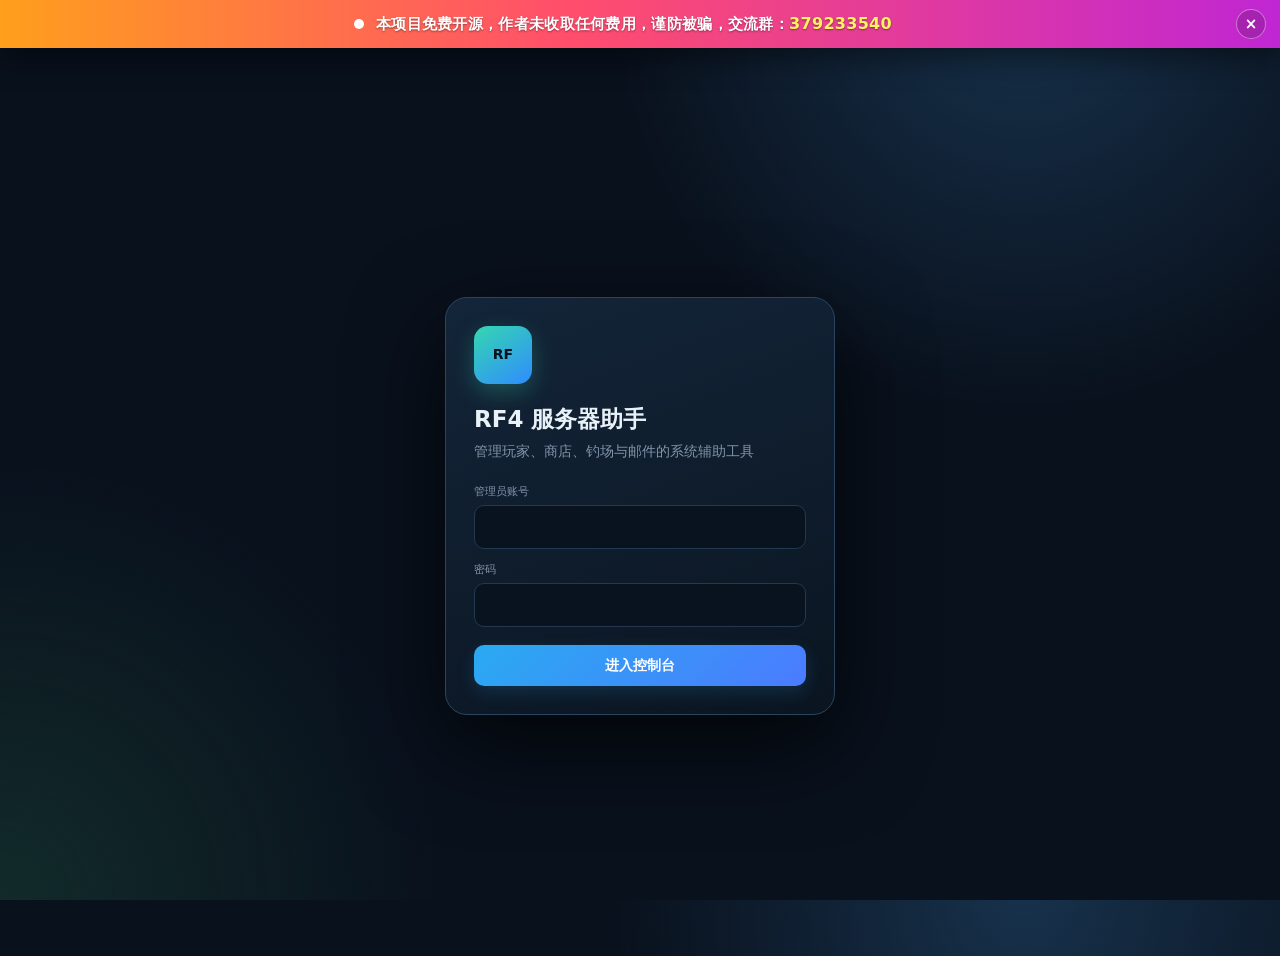
==== commit 461613f4: "feat(admin-ui): 技能升级概率改为原版/百分百/自定义三档" ====
--- a/internal/admin/web/index.html
+++ b/internal/admin/web/index.html
@@ -3,11 +3,3051 @@
 <head>
 <meta charset="utf-8">
 <meta name="viewport" content="width=device-width, initial-scale=1">
-<title>RF4 管理后台</title>
-<link rel="stylesheet" href="app/app.css">
+<title>RF4 服务器助手</title>
+<style>
+:root{--bg:#09111d;--bg2:#0d1725;--panel:#111e2e;--panel2:#162638;--line:#24384f;--text:#e8f0f8;--muted:#8294aa;--accent:#42b8ff;--accent2:#37e2b0;--danger:#ff6178;--warn:#ffbb55;--ok:#54d98c;--shadow:0 18px 40px #0008;--r:16px}
+*{box-sizing:border-box}html,body{height:100%}body{margin:0;background:radial-gradient(circle at 80% 0,#17314b 0,transparent 30%),radial-gradient(circle at 0 100%,#122b2a 0,transparent 28%),var(--bg);color:var(--text);font:14px/1.55 "Segoe UI","Microsoft YaHei",system-ui,sans-serif}
+button,input,select,textarea{font:inherit;color:var(--text)}button{cursor:pointer}input,select,textarea{width:100%;background:#09131f;border:1px solid var(--line);border-radius:10px;padding:10px 12px;outline:none;transition:.18s}input:focus,select:focus,textarea:focus{border-color:var(--accent);box-shadow:0 0 0 3px #42b8ff1e}textarea{resize:vertical;min-height:110px}
+.btn{border:0;border-radius:10px;padding:10px 15px;background:linear-gradient(135deg,#2aaaf1,#4b7bff);color:#fff;font-weight:650;box-shadow:0 6px 18px #2aaaf12a;transition:.18s}.btn:hover{transform:translateY(-1px);filter:brightness(1.08)}.btn.alt{background:#1b3046;box-shadow:none}.btn.good{background:linear-gradient(135deg,#25b987,#36d6a3)}.btn.bad{background:linear-gradient(135deg,#d8465d,#ff6178)}.btn.sm{padding:6px 10px;font-size:12px}.btn:disabled{opacity:.45;cursor:not-allowed;transform:none}
+.shell{display:grid;grid-template-columns:232px 1fr;min-height:100vh}.sidebar{position:sticky;top:0;height:100vh;padding:22px 16px;background:#08111cdf;border-right:1px solid var(--line);backdrop-filter:blur(16px);display:flex;flex-direction:column;gap:22px}.brand{display:flex;gap:12px;align-items:center;padding:4px 8px}.logo{width:42px;height:42px;border-radius:14px;background:linear-gradient(145deg,#35d7b0,#2f8cff);display:grid;place-items:center;font-weight:900;color:#06121d;box-shadow:0 8px 22px #35d7b044}.brand b{display:block;font-size:17px;letter-spacing:.04em}.brand span{color:var(--muted);font-size:11px;letter-spacing:.12em;text-transform:uppercase}.nav{display:flex;flex-direction:column;gap:5px}.nav button{display:flex;align-items:center;gap:11px;border:1px solid transparent;background:transparent;color:var(--muted);padding:11px 12px;border-radius:11px;text-align:left}.nav button:hover{background:#122238;color:var(--text)}.nav button.on{background:linear-gradient(90deg,#173650,#112238);color:#fff;border-color:#28506f}.nav .ico{width:22px;text-align:center;color:var(--accent)}.side-foot{margin-top:auto;padding:12px;background:#0b1623;border:1px solid var(--line);border-radius:14px}.side-foot .u{font-weight:700}.side-foot .m{font-size:11px;color:var(--muted);margin-bottom:10px}
+.main{min-width:0;padding:24px 28px 42px}.topbar{display:flex;justify-content:space-between;gap:16px;align-items:center;margin-bottom:22px}.topbar h1{font-size:23px;margin:0 0 3px}.topbar p{margin:0;color:var(--muted);font-size:12px}.top-actions{display:flex;align-items:center;gap:10px}.status-dot{width:8px;height:8px;border-radius:50%;background:var(--ok);box-shadow:0 0 10px var(--ok)}
+.view{display:none;animation:fade .2s ease}@keyframes fade{from{opacity:.3;transform:translateY(4px)}to{opacity:1;transform:none}}.view.on{display:block}
+.grid{display:grid;gap:16px}.stats{grid-template-columns:repeat(4,minmax(0,1fr))}.card{background:linear-gradient(160deg,var(--panel),var(--bg2));border:1px solid var(--line);border-radius:var(--r);box-shadow:var(--shadow);padding:18px}.stat .k{color:var(--muted);font-size:12px}.stat .v{font-size:30px;font-weight:800;margin:6px 0}.stat .s{font-size:11px;color:var(--accent2)}.section-head{display:flex;justify-content:space-between;align-items:center;gap:12px;margin-bottom:14px}.section-head h2{font-size:16px;margin:0}.section-head small{color:var(--muted)}.toolbar{display:flex;gap:9px;align-items:center;flex-wrap:wrap}.toolbar .grow{flex:1;min-width:190px}.split{display:grid;grid-template-columns:340px minmax(0,1fr);gap:16px;align-items:start}.player-list{max-height:calc(100vh - 170px);overflow:auto}.player-row{display:flex;justify-content:space-between;gap:10px;padding:11px;border-radius:11px;border:1px solid transparent;cursor:pointer}.player-row:hover,.player-row.on{background:#14273b;border-color:#2a4963}.player-row .n{font-weight:700}.player-row .id{font-size:11px;color:var(--muted)}.pill{display:inline-flex;align-items:center;gap:5px;border-radius:999px;padding:3px 8px;background:#1c3148;color:#bcd1e4;font-size:11px}.pill.ok{background:#123a2e;color:#6ff0b7}.pill.bad{background:#441d28;color:#ff91a1}.online-dot{width:9px;height:9px;border-radius:50%;display:inline-block;flex:none}.online-dot.on{background:var(--ok);box-shadow:0 0 8px var(--ok)}.online-dot.off{background:var(--danger);box-shadow:0 0 6px #ff617866}.player-flags{display:flex;align-items:center;gap:8px;flex:none}.legend{display:inline-flex;align-items:center;gap:6px;color:var(--muted);font-size:11px;white-space:nowrap}.empty{padding:42px 16px;text-align:center;color:var(--muted)}
+.player-hero{display:flex;justify-content:space-between;align-items:flex-start;gap:14px;margin-bottom:16px}.player-hero h2{margin:0;font-size:21px}.player-hero .sub{color:var(--muted);font-size:12px}.tabs{display:flex;gap:6px;border-bottom:1px solid var(--line);margin:12px 0 16px;overflow:auto}.tabs button{background:none;border:0;border-bottom:2px solid transparent;color:var(--muted);padding:9px 12px}.tabs button.on{color:#fff;border-color:var(--accent)}.form-grid{display:grid;grid-template-columns:repeat(4,minmax(0,1fr));gap:12px}.field label{display:block;color:var(--muted);font-size:11px;margin:0 0 5px}.field.span2{grid-column:span 2}.actions{display:flex;gap:8px;flex-wrap:wrap;margin-top:13px}
+.table-wrap{overflow:auto;border:1px solid var(--line);border-radius:12px}table{width:100%;border-collapse:collapse;font-size:12.5px}th,td{padding:10px 11px;text-align:left;border-bottom:1px solid var(--line);white-space:nowrap}th{position:sticky;top:0;background:#101e2d;color:var(--muted);font-size:11px;text-transform:uppercase;letter-spacing:.04em;z-index:1}tr:last-child td{border-bottom:0}tbody tr:hover{background:#15263a}.mono{font-family:Consolas,monospace}.mini-input{padding:6px 8px;border-radius:7px;min-width:72px}.item-cell{display:flex;align-items:center;gap:12px}.fish-icon{width:80px;height:40px;object-fit:contain;flex:0 0 80px;border-radius:8px;cursor:zoom-in;transition:transform .16s ease,box-shadow .16s ease;transform-origin:left center}.fish-icon:hover{transform:scale(1.6);box-shadow:0 14px 34px #000c}.item-icon{width:52px;height:52px;object-fit:contain;border-radius:8px;background:#0b1726;border:1px solid var(--line);padding:3px;flex:0 0 52px;cursor:zoom-in;transition:transform .16s ease,box-shadow .16s ease,border-color .16s ease;transform-origin:left center}.item-icon:hover{transform:scale(2.4);box-shadow:0 14px 34px #000c;border-color:var(--accent)}tbody tr:has(.item-icon:hover){position:relative;z-index:12}.table-wrap:has(.item-icon:hover){overflow:visible}.tag{font-size:10px;padding:2px 6px;border-radius:5px;background:#25405b}.tag.gold{background:#493c1d;color:#ffd479}.tag.blue{background:#183e60;color:#84d5ff}.muted{color:var(--muted)}.right{text-align:right}.danger-text{color:#ff8797}
+.skills{display:grid;grid-template-columns:repeat(2,minmax(0,1fr));gap:10px}.skill{border:1px solid var(--line);border-radius:12px;padding:12px;background:#0e1b29}.skill .top{display:flex;justify-content:space-between;align-items:center;margin-bottom:8px}.skill .top>div{min-width:0;overflow-wrap:anywhere}.skill .top>.pill{flex:none}.skill .edit .btn{flex:none;white-space:nowrap}.bar{height:7px;background:#08111b;border-radius:8px;overflow:hidden}.bar i{display:block;height:100%;background:linear-gradient(90deg,#32c9a3,#43a9ff)}.skill .edit{display:flex;gap:8px;margin-top:10px;align-items:center}.skill input{min-width:0;padding:7px 9px}.fish-table td{white-space:normal}.switch{appearance:none;width:38px;height:21px;border-radius:20px;background:#26394d;position:relative;cursor:pointer;border:1px solid #38506a;padding:0}.switch:after{content:"";position:absolute;width:15px;height:15px;border-radius:50%;background:#91a6ba;top:2px;left:2px;transition:.18s}.switch:checked{background:#1b725a}.switch:checked:after{left:19px;background:#b9ffe9}
+.modal-bg{position:fixed;inset:0;background:#02070dcc;backdrop-filter:blur(5px);display:none;align-items:center;justify-content:center;padding:20px;z-index:50}.modal-bg.on{display:flex}.modal{background:#101d2b;border:1px solid #2a465f;border-radius:18px;box-shadow:0 28px 90px #000c;width:min(760px,96vw);max-height:90vh;overflow:auto;padding:20px}.modal h3{margin:0 0 4px}.modal .sub{color:var(--muted);font-size:12px;margin-bottom:16px}.results{margin-top:9px;max-height:260px;overflow:auto;border:1px solid var(--line);border-radius:10px}.result{padding:9px 11px;border-bottom:1px solid var(--line);display:flex;justify-content:space-between;gap:10px;cursor:pointer}.result:hover{background:#172b40}.result:last-child{border:0}.attach-row{display:grid;grid-template-columns:1fr 90px 38px;gap:8px;margin-bottom:8px}.mail-box{display:grid;grid-template-columns:1fr 340px;gap:16px}.log{max-height:250px;overflow:auto;font:12px/1.6 Consolas,monospace;background:#08121d;border-radius:10px;padding:12px;color:#a9bed3}
+.toast{position:fixed;right:22px;bottom:22px;display:flex;flex-direction:column;gap:8px;z-index:80}.toast div{padding:11px 14px;border-radius:11px;background:#17364b;border:1px solid #2d6680;box-shadow:var(--shadow);animation:in .2s ease}@keyframes in{from{opacity:0;transform:translateX(15px)}to{opacity:1;transform:none}}.toast .bad{background:#481f2a;border-color:#7a3443}.toast .ok{background:#143b31;border-color:#286a58}
+#login{min-height:100vh;display:grid;place-items:center;padding:20px}.login-card{width:min(390px,95vw);padding:28px;background:linear-gradient(160deg,#132539,#0b1521);border:1px solid #2a455f;border-radius:22px;box-shadow:0 30px 90px #000b}.login-card .logo{width:58px;height:58px;margin-bottom:18px}.login-card h1{font-size:23px;margin:0 0 4px}.login-card p{color:var(--muted);margin:0 0 20px}.login-card .field{margin-bottom:12px}
+.notice{position:fixed;left:0;right:0;top:0;z-index:95;display:flex;align-items:center;justify-content:center;gap:12px;padding:12px 54px 12px 20px;background:linear-gradient(90deg,#ff9f1c,#ff4d6d 45%,#c026d3);color:#fff;font-weight:800;font-size:15px;letter-spacing:.02em;text-shadow:0 1px 2px #0006;box-shadow:0 10px 30px #0007;animation:noticeIn .35s ease}.notice[hidden]{display:none}.notice .pulse{width:10px;height:10px;flex:0 0 10px;border-radius:50%;background:#fff;box-shadow:0 0 0 0 #ffffff99;animation:pulse 1.6s infinite}.notice .msg{max-width:min(1100px,84vw);text-align:center;line-height:1.5}.notice .msg b{color:#fff45c;font-size:16px}.notice .close{position:absolute;right:14px;top:50%;transform:translateY(-50%);width:30px;height:30px;border-radius:50%;border:1px solid #ffffff66;background:#00000026;color:#fff;font-size:15px;line-height:1;display:grid;place-items:center;padding:0}.notice .close:hover{background:#00000055}@keyframes noticeIn{from{transform:translateY(-100%)}to{transform:none}}@keyframes pulse{0%{box-shadow:0 0 0 0 #ffffff99}70%{box-shadow:0 0 0 12px #ffffff00}100%{box-shadow:0 0 0 0 #ffffff00}}body.notice-on{padding-top:56px}
+@media(max-width:1100px){.split{grid-template-columns:1fr}.player-list{max-height:300px}.stats{grid-template-columns:repeat(2,1fr)}.form-grid{grid-template-columns:repeat(2,1fr)}.mail-box{grid-template-columns:1fr}}@media(max-width:720px){.shell{grid-template-columns:1fr}.sidebar{height:auto;position:relative;padding:13px;min-width:0;overflow:hidden}.nav{flex-direction:row;overflow:auto;min-width:0;max-width:100%}.nav button{white-space:nowrap}.main{padding:16px}.topbar{align-items:flex-start}.stats,.form-grid,.skills{grid-template-columns:1fr}.modal-bg{padding:8px}}
+
+.main,.card,.view,.sidebar,.nav{min-width:0}.nav{max-width:100%}.player-hero{flex-wrap:wrap}.player-hero>div,.player-row>div{min-width:0;max-width:100%}.player-hero h2,.player-row .n{overflow-wrap:anywhere}
+
+@media(max-width:720px){.shell{grid-template-columns:minmax(0,1fr);width:100%;overflow-x:hidden}.field.span2{grid-column:auto}.toolbar .grow{min-width:100px}.player-hero .actions,.tabs{flex-wrap:wrap}.tabs button{flex:0 0 auto;white-space:nowrap}.nav button{flex:0 0 auto}}
+
+/* 鱼群规则：单行紧凑开关条（说明默认收起、点「说明」展开），把视口高度让给下方的水域/鱼种列表 */
+#fishRulesCard{padding:12px 16px}
+#fishRulesCard .rules-strip{display:flex;align-items:center;gap:10px;flex-wrap:wrap}
+#fishRulesCard .rules-strip>h2{font-size:15px;margin:0}
+#fishRulesCard .rule-item{display:flex;align-items:center;gap:9px;padding:7px 12px;border:1px solid var(--line);border-radius:11px;background:#0e1b29;cursor:pointer;user-select:none}
+#fishRulesCard .rule-item:hover{border-color:#2a4963}
+#fishRulesCard .rule-item>span{font-size:13px;font-weight:600;white-space:nowrap}
+#fishRulesCard #rulesStatus{flex:1;min-width:0;text-align:right;overflow-wrap:anywhere}
+#fishRulesCard #rulesHelp{margin-top:10px;padding-top:10px;border-top:1px solid var(--line)}
+#fishRulesCard .rule-help{display:grid;grid-template-columns:150px minmax(0,1fr);gap:8px;margin:4px 0;font-size:12px}
+#fishRulesCard .rule-help>b{font-weight:600}
+#fishRulesCard .rule-help>span{color:var(--muted);min-width:0;overflow-wrap:anywhere}
+/* 咬钩参数：折叠摘要行（当前值常驻可见）+ 展开编辑 */
+#fishEditor .params-bar{display:flex;align-items:center;gap:10px;flex-wrap:wrap;margin:2px 0 10px;font-size:12.5px}
+#fishEditor .params-bar .vals{color:var(--muted);min-width:0;flex:1;overflow-wrap:anywhere}
+#fishEditor .params-bar .vals b{color:var(--text);font-family:Consolas,monospace;font-weight:600}
+#fishEditor .params-form{margin:0 0 10px}
+/* 钓场页工作区：玩法开关卡固定在上，双栏等高；水域列表与鱼种表各自内滚（表头吸顶），表单和保存按钮固定可见。
+   高度保底 600px：视口够高时贴合视口（整页不滚动），视口太矮时不再压缩列表、改为整页滚动——长列表任何窗口下都可操作 */
+#view-fish.on{display:flex;flex-direction:column;height:max(600px,calc(100vh - 148px));min-height:600px}
+/* 公告横幅会把整页顶下去 56px，同步抬高工作区基准避免出现无谓滚动 */
+body.notice-on #view-fish.on{height:max(600px,calc(100vh - 204px))}
+#fishRulesCard{flex:none}
+#view-fish .fish-layout{flex:1;min-height:0}
+#view-fish .fish-layout>.card{display:flex;flex-direction:column;min-height:0;overflow:hidden}
+#view-fish .fish-layout>.card>:not(#fishAreas):not(#fishRows):not(#fishTabBodyRoster):not(#fishTabBodyZones){flex:none}
+#fishAreas{margin-top:10px;flex:1;min-height:0;overflow:auto}
+#fishEditor .tabs{flex:none}
+#fishTabBodyRoster,#fishTabBodyZones{flex:1;min-height:0;display:flex;flex-direction:column}
+#fishTabBodyRoster>:not(#fishRows){flex:none}
+#fishRows{flex:1;min-height:0;display:flex;flex-direction:column}
+#fishEditor .table-wrap{flex:1;min-height:0;overflow:auto}
+@media(max-width:720px){
+ #view-fish.on{display:block;height:auto;min-height:0}
+ #view-fish .fish-layout>.card{display:block;overflow:visible}
+ #fishAreas{max-height:45vh;overflow:auto}
+ #fishEditor .table-wrap{max-height:60vh;overflow:auto}
+}
+#fishRulesCard.collapsed{padding:6px 14px}
+#fishRulesCard.collapsed .rules-strip:not(:first-of-type),#fishRulesCard.collapsed #rulesHelp{display:none}
+[hidden]{display:none!important} /* Edge UA 的 [hidden] 无 !important，会被 author display 覆盖 */
+/* 地图区域编辑工作台：画布中心 + 悬浮工具条 + 右侧上下文面板 + 底部状态栏 */
+#fishTabBodyZones{overflow:hidden}
+.zone-workbench{display:flex;flex:1;min-height:0;height:100%}
+.zone-canvas-wrap{flex:1;min-width:0;display:flex;flex-direction:column;position:relative;background:#0a1420;border:1px solid var(--line);border-radius:14px;overflow:hidden}
+#zoneMapStage{position:relative;flex:none;margin:0 auto;background:#08111b;overflow:hidden;cursor:crosshair;user-select:none;touch-action:none;box-shadow:inset 0 0 0 1px #1a2f45}
+#zoneMapStage.tool-pan{cursor:grab}#zoneMapStage.tool-pan:active{cursor:grabbing}
+#zoneMapStage.tool-brush{cursor:cell}
+#zoneMapInner{position:absolute;left:0;top:0;width:2048px;height:2048px;transform-origin:0 0}
+#zoneMapInner img{position:absolute;inset:0;width:100%;height:100%;pointer-events:none}
+#zoneMapInner canvas{position:absolute;inset:0;width:100%;height:100%;pointer-events:none}
+#zoneMapNote{position:absolute;left:0;right:0;top:0;z-index:2;padding:9px 14px;background:#06111de6;border-bottom:1px solid #24384f;color:#cfe3f5;font-size:12.5px;line-height:1.5;pointer-events:none}
+#zoneMapNote b{color:#7fd4ff}
+/* 悬浮工具条（画布左上，Figma 式） */
+.zone-toolbar{position:absolute;left:14px;top:14px;z-index:5;display:flex;flex-direction:column;gap:4px;background:#0e1b29ee;border:1px solid #2a465f;border-radius:12px;padding:6px;box-shadow:0 10px 28px #000a;backdrop-filter:blur(8px)}
+.zone-tool{width:40px;height:40px;border-radius:9px;border:1px solid transparent;background:transparent;color:#9db4c8;display:grid;place-items:center;cursor:pointer;font-size:16px;position:relative;padding:0}
+.zone-tool:hover{background:#14273b;color:#e8f0f8}
+.zone-tool.on{background:#1b4f74;color:#fff;border-color:#3b8fd4}
+.zone-tool .tip{position:absolute;left:48px;top:0;white-space:nowrap;background:#132338f2;border:1px solid #2a465f;border-radius:8px;padding:7px 11px;font-size:12px;color:var(--text);opacity:0;pointer-events:none;transition:opacity .12s;text-align:left;line-height:1.5;z-index:6}
+.zone-tool:hover .tip{opacity:1}
+.zone-tool .tip small{color:var(--muted)}
+.zone-tool-sep{height:1px;background:#24384f;margin:3px 5px}
+/* 底部状态栏 */
+.zone-statusbar{flex:none;display:flex;flex-direction:column;gap:3px;padding:6px 14px;border-top:1px solid var(--line);background:#0b1623;font-size:12px;color:var(--muted)}
+.zs-row{display:flex;align-items:center;gap:12px;min-height:22px;white-space:nowrap;overflow:hidden}
+.zs-row>*{flex:none}
+.zs-row #zmapReadout{flex:1 1 auto;min-width:0;overflow:hidden;text-overflow:ellipsis}
+.zs-row .zone-legend{margin-left:auto}
+.zone-legend{display:flex;gap:12px;flex-wrap:wrap;font-size:11px;color:var(--muted)}
+.zone-legend i{display:inline-block;width:10px;height:10px;border-radius:2px;margin-right:4px;vertical-align:-1px}
+/* 空态引导 */
+.zone-empty-guide{position:absolute;inset:0;z-index:4;display:grid;place-items:center;pointer-events:none}
+.zone-empty-guide .card{position:relative;pointer-events:auto;background:#0e1b29ee;border:1px solid #2a465f;border-radius:14px;padding:22px 26px;max-width:360px;box-shadow:0 18px 44px #000b;backdrop-filter:blur(8px)}
+.zone-empty-guide ol{margin:10px 0 0;padding-left:20px;color:var(--muted);font-size:13px;line-height:2}
+.guide-close{position:absolute;right:10px;top:8px;width:26px;height:26px;border-radius:8px;border:1px solid var(--line);background:#132338;color:var(--muted);cursor:pointer;font-size:15px;line-height:1;display:grid;place-items:center;padding:0}
+.guide-close:hover{color:#fff;background:#1d3450}
+/* 右侧上下文面板 */
+.zone-side{flex:none;width:342px;display:flex;flex-direction:column;border-left:1px solid var(--line);background:#0d1927;min-height:0}
+.zone-side-head{flex:none;padding:11px 14px;border-bottom:1px solid var(--line);display:flex;justify-content:space-between;align-items:center;gap:8px}
+.zone-side-head b{font-size:14px}
+.zone-side-body{flex:1;min-height:0;overflow:auto;padding:14px}
+.zone-prop-footer{flex:none;padding:10px 14px;border-top:1px solid var(--line);display:flex;gap:8px;background:#0e1b29}
+/* 属性面板分区 */
+.prop-sec{margin-bottom:16px}
+.prop-sec>b{display:block;font-size:11.5px;color:#7a92aa;letter-spacing:.08em;margin-bottom:8px;font-weight:700}
+.seg{display:flex;border:1px solid #2a465f;border-radius:10px;overflow:hidden}
+.seg button{flex:1;border:0;background:transparent;color:var(--muted);padding:9px 0;cursor:pointer;font:inherit;font-size:13px;transition:.12s}
+.seg button.on{background:#1b4f74;color:#fff}
+.btn.mode-on{background:#2f7d4f}
+/* 区域卡片列表：色条 + 中文名药丸（悬停看英文key与权重） */
+.zcard{position:relative;border:1px solid var(--line);border-left:4px solid var(--zc,#37e2b0);border-radius:12px;background:#0e1b29;padding:10px 12px;margin-bottom:10px;cursor:pointer;transition:border-color .12s,background .12s}
+.zcard:hover{background:#122136}
+.zcard.on{outline:2px solid var(--accent);outline-offset:-1px}
+.zcard.off{opacity:.55}
+.zcard .zc-top{display:flex;align-items:center;gap:8px}
+.zcard .zc-top b{flex:1;min-width:0;overflow:hidden;text-overflow:ellipsis;white-space:nowrap;font-size:13.5px}
+.zcard .zc-range{font-size:11px;color:var(--muted);margin-top:5px;font-family:Consolas,monospace;overflow:hidden;text-overflow:ellipsis;white-space:nowrap}
+.zcard .zc-fish{display:flex;flex-wrap:wrap;gap:5px;margin-top:8px}
+.zc-fish .fp{font-size:11px;padding:2.5px 9px;border-radius:999px;background:#1c3148;color:#cfe3f2;cursor:default}
+.zc-fish .fp.w{background:#1f4f6f;color:#bfe4ff}
+.zc-fish .fp.foreign{background:#3a2b14;color:#f0d3a8}
+.zc-fish .fp.more{background:transparent;border:1px dashed #33506b;color:var(--muted)}
+/* 区域列表行选中态（与地图高亮同步） */
+.zone-row{cursor:pointer}
+.zone-row.on{background:#14326f;border-color:#2b5ba8}
+.zone-row.on td:first-child{box-shadow:inset 3px 0 0 var(--accent)}
+/* 海图已有区号快捷条：大号数字徽章，点击即编辑 */
+.sea-chips{display:flex;gap:8px;flex-wrap:wrap;margin:0 0 10px}
+.sea-chip{display:inline-flex;align-items:center;gap:7px;padding:7px 12px;border:1px solid #2a4963;border-radius:10px;background:#0e1b29;cursor:pointer;font-weight:650}
+.sea-chip:hover{border-color:var(--accent)}
+.sea-chip .n{font:700 15px Consolas,monospace;color:#7fd4ff}
+.sea-chip.off{opacity:.5}
+.sea-chip small{font-weight:400;color:var(--muted)}
+/* 画布顶部引导条（海图/无图地图说明当前交互方式） */
+#zoneMapNote{position:absolute;left:0;right:0;top:0;z-index:2;padding:9px 14px;background:#06111de6;border-bottom:1px solid #24384f;color:#cfe3f5;font-size:12.5px;line-height:1.5;pointer-events:none}
+#zoneMapNote b{color:#7fd4ff}
+/* 侧栏水域行右侧徽标 */
+.area-badges{display:flex;flex-direction:column;gap:3px;align-items:flex-end;flex:none}
+/* ID 选择器的 display:flex 会压过 [hidden] 的 UA 规则（非 Chromium 内核），
+   页签切换必须显式隐藏，否则两个页签同时渲染撑爆高度 */
+#fishTabBodyRoster[hidden],#fishTabBodyZones[hidden]{display:none!important}
+@media(max-width:720px){#view-fish .fish-layout{grid-template-columns:minmax(0,1fr)!important}#view-dashboard .duo{grid-template-columns:minmax(0,1fr)!important}#paramsBody .tunable-field{display:block}#paramsBody .tunable-field>div:last-child{margin-top:8px;width:100%}#paramsBody .tunable-field input{width:auto;min-width:50px;flex:1}}
+/* 侧栏两行导航：名称 + 一句功能说明 */
+.nav button .txt{display:flex;flex-direction:column;align-items:flex-start;min-width:0}
+.nav button .txt small{font-size:10.5px;line-height:1.3;color:var(--muted);white-space:nowrap;overflow:hidden;text-overflow:ellipsis;max-width:150px}
+.nav button.on .txt small{color:#9db4c8}
+.ico{width:22px;height:22px;flex:none;display:grid;place-items:center;color:var(--accent)}
+.ico svg{width:18px;height:18px;fill:none;stroke:currentColor;stroke-width:2;stroke-linecap:round;stroke-linejoin:round}
+/* 总览常用操作卡片：图标 + 名称 + 一句说明 */
+.qa-grid{display:grid;grid-template-columns:repeat(auto-fit,minmax(min(100%,210px),1fr));gap:12px}
+.qa{display:flex;gap:11px;align-items:flex-start;text-align:left;padding:13px 14px;border:1px solid var(--line);border-radius:12px;background:#0e1b29;cursor:pointer;transition:.15s;color:var(--text)}
+.qa:hover{border-color:var(--accent);transform:translateY(-1px)}
+.qa .txt{display:flex;flex-direction:column;min-width:0}
+.qa .txt b{font-size:13.5px}
+.qa .txt small{color:var(--muted);font-size:11.5px;margin-top:2px;overflow-wrap:anywhere}
+/* 参数可见说明与恢复默认 */
+.tunable-hint{font-size:11px;color:var(--muted);margin-top:5px;overflow-wrap:anywhere}
+.rule-mini{display:flex;justify-content:space-between;align-items:center;gap:10px;padding:8px 0;border-bottom:1px solid var(--line)}
+.rule-mini:last-child{border-bottom:0}
+:focus-visible{outline:2px solid var(--accent);outline-offset:2px;border-radius:4px}
+/* 深色细滚动条（水域列表、玩家列表、表格、弹窗结果等所有滚动区） */
+::-webkit-scrollbar{width:9px;height:9px}
+::-webkit-scrollbar-track{background:transparent}
+::-webkit-scrollbar-thumb{background:#2b4258;border-radius:9px;border:2px solid var(--bg2);background-clip:padding-box}
+::-webkit-scrollbar-thumb:hover{background:#3e5d7d;border:2px solid var(--bg2);background-clip:padding-box}
+::-webkit-scrollbar-corner{background:transparent}
+/* 总览双栏 */
+.duo{display:grid;grid-template-columns:1fr 1fr;gap:16px}
+/* 总览双栏在窄屏折叠 */
+@media(max-width:980px){.duo{grid-template-columns:minmax(0,1fr)!important}.tunable-fields{grid-template-columns:1fr}}
+
+/* 参数行式布局：左标签+说明，右数值+操作，双列排布 */
+.params-tabs{display:flex;gap:8px;flex-wrap:wrap;margin:2px 0 14px;padding-bottom:12px;border-bottom:1px solid var(--line)}.params-tab{padding:8px 16px;border:1px solid var(--line);background:var(--panel2);color:var(--muted);border-radius:8px;cursor:pointer;font:inherit;font-size:13px;line-height:1.3;transition:background .12s,color .12s,border-color .12s}.params-tab:hover{color:var(--text);border-color:var(--accent)}.params-tab.on{background:rgba(66,184,255,.14);border-color:var(--accent);color:var(--accent);font-weight:600}.params-tab small{display:block;font-weight:400;font-size:11px;opacity:.75;margin-top:1px}.tunable-group+.tunable-group{margin-top:18px}.tunable-group h3{font-size:14px;margin:0 0 2px}.tunable-fields{display:grid;grid-template-columns:1fr 1fr;gap:0 34px}.tunable-field{display:flex;gap:14px;align-items:center;justify-content:space-between;min-width:0;padding:9px 0;border-bottom:1px solid var(--line)}.tunable-field.tunable-wide{grid-column:1/-1}.tunable-field>div:first-child{flex:1;min-width:0}.tunable-field label{display:block;color:var(--text);margin:0;font-weight:600;overflow-wrap:anywhere}.tunable-field .tunable-hint{margin-top:2px}.tunable-field>div:last-child{display:flex;gap:8px;align-items:center;flex:none}.tunable-field.tunable-wide>div:last-child{flex-wrap:wrap;justify-content:flex-end}.tunable-field input{width:132px;min-width:0;flex:none;padding:7px 9px}.tunable-field input[type=number]{-moz-appearance:textfield}.tunable-field input[type=number]::-webkit-outer-spin-button,.tunable-field input[type=number]::-webkit-inner-spin-button{-webkit-appearance:none;margin:0}.tunable-field button{flex:none}.section-head{flex-wrap:wrap}
+.event-gift-card{padding:14px 16px;background:linear-gradient(150deg,#132a3b,#0d1b29);border-color:#2a526c}.event-gift-intro{display:flex;gap:12px;align-items:flex-start;margin:8px 0 14px;padding:11px 12px;border:1px solid #28516a;border-radius:11px;background:#0b1b2a;color:#b7cada;font-size:12px}.event-gift-selector{display:grid;grid-template-columns:minmax(0,1fr) 180px;gap:10px;align-items:end;padding:12px;border:1px solid #31536b;border-radius:12px;background:#0c1927}.event-gift-selector label{display:block;color:var(--muted);font-size:11px;margin-bottom:5px}.event-gift-selector select{width:100%}.event-gift-plans{display:grid;gap:10px;margin-top:10px}.event-gift-plan{padding:12px;border:1px solid var(--line);border-radius:12px;background:#0c1927}.event-gift-plan-head{display:flex;align-items:center;gap:8px;flex-wrap:wrap;margin-bottom:10px}.event-gift-plan-head .event-gift-index{color:var(--muted);font-size:12px;margin-right:auto}.event-gift-items{display:grid;gap:8px}.event-gift-item{display:grid;grid-template-columns:minmax(0,1fr) 100px auto;gap:8px;align-items:center}.event-gift-item .picked{display:flex;align-items:center;gap:8px;min-width:0;padding:7px 9px;border:1px solid var(--line);border-radius:10px;background:#09131f}.event-gift-item .picked b{overflow:hidden;text-overflow:ellipsis;white-space:nowrap}.event-gift-item .picked span{color:var(--muted);font:11px Consolas,monospace;overflow:hidden;text-overflow:ellipsis;white-space:nowrap}.event-gift-item .qty{width:100px}.event-gift-item button{white-space:nowrap}.event-gift-preview{margin-top:12px;padding:10px 12px;border:1px dashed #31536b;border-radius:10px;background:#091521}.event-gift-preview summary{cursor:pointer;color:#b9d4e8;font-size:12px}.event-gift-preview pre{margin:8px 0 0;white-space:pre-wrap;overflow-wrap:anywhere;color:#8fb1c8;font:11px/1.5 Consolas,monospace}.event-gift-empty{padding:24px 12px;border:1px dashed var(--line);border-radius:10px;color:var(--muted);text-align:center}.event-gift-actions{display:flex;gap:8px;align-items:center;flex-wrap:wrap;margin-top:12px}.event-gift-actions .hint{color:var(--muted);font-size:11px;margin-left:auto}.event-gift-card .tunable-hint{max-width:900px}.event-gift-picker-groups{display:flex;gap:6px;flex-wrap:wrap;margin-bottom:8px}.event-gift-picker-groups button{border:1px solid var(--line);border-radius:8px;background:#0c1927;color:var(--muted);padding:6px 9px;font-size:12px}.event-gift-picker-groups button.on{border-color:var(--accent);background:#12324b;color:#d9f1ff}.event-gift-picker-results{max-height:360px;overflow:auto}.event-gift-picker-results .result button{width:100%;border:0;background:transparent;color:inherit;text-align:left;padding:0;display:flex;justify-content:space-between;gap:12px;align-items:center}
+@media(max-width:720px){.event-gift-selector{grid-template-columns:minmax(0,1fr) minmax(0,1fr)}.event-gift-item{grid-template-columns:minmax(0,1fr) 84px auto}.event-gift-item button{font-size:11px;padding:6px 8px}.event-gift-actions .hint{width:100%;margin-left:0}}
+.params-tabs{display:flex;gap:8px;flex-wrap:wrap;margin:2px 0 14px;padding-bottom:12px;border-bottom:1px solid var(--line)}.params-tab{padding:8px 16px;border:1px solid var(--line);background:var(--panel2);color:var(--muted);border-radius:8px;cursor:pointer;font:inherit;font-size:13px;line-height:1.3;transition:background .12s,color .12s,border-color .12s}.params-tab:hover{color:var(--text);border-color:var(--accent)}.params-tab.on{background:rgba(66,184,255,.14);border-color:var(--accent);color:var(--accent);font-weight:600}.params-tab small{display:block;font-weight:400;font-size:11px;opacity:.75;margin-top:1px}.tunable-group+.tunable-group{margin-top:18px}.tunable-group h3{font-size:14px;margin:0 0 2px}.tunable-fields{display:grid;grid-template-columns:1fr 1fr;gap:0 34px}.tunable-field{display:flex;gap:14px;align-items:center;justify-content:space-between;min-width:0;padding:9px 0;border-bottom:1px solid var(--line)}.tunable-field.tunable-wide{grid-column:1/-1}.tunable-field>div:first-child{flex:1;min-width:0}.tunable-field label{display:block;color:var(--text);margin:0;font-weight:600;overflow-wrap:anywhere}.tunable-field .tunable-hint{margin-top:2px}.tunable-field>div:last-child{display:flex;gap:8px;align-items:center;flex:none}.tunable-field.tunable-wide>div:last-child{flex-wrap:wrap;justify-content:flex-end}.tunable-field input{width:132px;min-width:0;flex:none;padding:7px 9px}.tunable-field input[type=number]{-moz-appearance:textfield}.tunable-field input[type=number]::-webkit-outer-spin-button,.tunable-field input[type=number]::-webkit-inner-spin-button{-webkit-appearance:none;margin:0}.tunable-field button{flex:none}.section-head{flex-wrap:wrap}
+.grade-ratio-card{grid-column:1/-1;padding:14px 16px;border:1px solid var(--line);border-radius:12px;background:#0b1724}.grade-ratio-head{display:flex;justify-content:space-between;gap:12px;align-items:flex-start;margin-bottom:12px}.grade-ratio-head b{font-size:13px}.grade-ratio-summary{font-size:12px;color:var(--muted);overflow-wrap:anywhere}.grade-ratio-bar{display:flex;height:10px;border-radius:999px;overflow:hidden;background:#08111b;margin:10px 0 14px}.grade-ratio-bar i{display:block;min-width:0;transition:width .16s}.grade-ratio-row{display:grid;grid-template-columns:78px minmax(120px,1fr) 58px;align-items:center;gap:10px;margin:8px 0}.grade-ratio-row input[type=range]{width:100%;padding:0;border:0;box-shadow:none;accent-color:var(--accent)}.grade-ratio-row .share{font-family:Consolas,monospace;font-size:12px;text-align:right;color:var(--text)}.grade-ratio-actions{display:flex;gap:8px;justify-content:flex-end;flex-wrap:wrap;margin-top:12px}@media(max-width:720px){.grade-ratio-row{grid-template-columns:64px minmax(90px,1fr) 52px}.grade-ratio-head{display:block}.grade-ratio-summary{margin-top:6px}}
+#storeSummary{max-width:100%;overflow-wrap:anywhere}
+#playerHappyHour{overflow-wrap:anywhere}
+.update-banner{display:flex;align-items:center;gap:12px;flex-wrap:wrap;margin:0 0 18px;padding:12px 16px;border:1px solid var(--accent);border-radius:12px;background:#0e2438;color:#bfe3ff;font-size:13px}.update-banner[hidden]{display:none}.update-banner.muted{border-color:var(--line);background:#101c2b;color:var(--muted)}.update-banner.warn{border-color:var(--warn);background:#3a2b14;color:#ffd9a0}.update-banner .update-actions{display:flex;gap:8px;margin-left:auto;align-items:center}.update-banner a{text-decoration:none;display:inline-block}
+/* 发布说明页：读取发布包内的 发布说明.md */
+.release-card{padding:0;overflow:hidden}.release-card>.section-head{padding:18px 22px;margin:0;border-bottom:1px solid var(--line)}.release-card>.section-head h2{font-size:19px}.release-card>.section-head p{margin:3px 0 0}.release-markdown{padding:22px 26px 34px}
+@media(max-width:720px){.release-card>.section-head{padding:16px}.release-markdown{padding:18px 16px 28px}}
+/* 关于页：README Markdown 渲染 */
+.about-card{padding:0;overflow:hidden}
+.about-head{display:flex;justify-content:space-between;align-items:flex-start;gap:16px;padding:22px 24px;border-bottom:1px solid var(--line);background:linear-gradient(135deg,#112a40,#111e2e)}
+.about-head h2{margin:0 0 4px;font-size:20px}.about-head p{margin:0;color:var(--muted);font-size:12px}
+.markdown-body{max-width:980px;margin:0 auto;padding:26px 30px 38px;line-height:1.78;overflow-wrap:anywhere}
+.markdown-body>:first-child{margin-top:0}.markdown-body h1,.markdown-body h2,.markdown-body h3,.markdown-body h4,.markdown-body h5,.markdown-body h6{line-height:1.35;scroll-margin-top:20px}
+.markdown-body h1{font-size:28px;margin:0 0 18px;padding-bottom:10px;border-bottom:1px solid var(--line)}.markdown-body h2{font-size:21px;margin:30px 0 12px;padding-bottom:7px;border-bottom:1px solid #1d3146}.markdown-body h3{font-size:17px;margin:24px 0 10px}
+.markdown-body p{margin:0 0 13px;color:#d3e0ec}.markdown-body a{color:#62c7ff;text-decoration:none;border-bottom:1px solid #62c7ff55}.markdown-body a:hover{color:#9adfff;border-bottom-color:#9adfff}.markdown-body strong{color:#fff}
+.markdown-body ul,.markdown-body ol{margin:0 0 14px;padding-left:26px}.markdown-body li{margin:4px 0}
+.markdown-body code{padding:2px 6px;border-radius:5px;background:#0a1521;border:1px solid #1f3449;color:#9be8cf;font:12px/1.5 Consolas,"Cascadia Code",monospace}.markdown-body pre{margin:0 0 16px;padding:15px 17px;background:#08121e;border:1px solid var(--line);border-radius:12px;overflow:auto}.markdown-body pre code{padding:0;border:0;background:transparent;color:#c9d7e4;font-size:12px;white-space:pre}
+.markdown-body blockquote{margin:0 0 16px;padding:10px 15px;border-left:3px solid var(--accent);background:#0e2032;color:#aac4da}.markdown-body hr{border:0;border-top:1px solid var(--line);margin:24px 0}
+.markdown-body table{width:100%;border-collapse:collapse;margin:0 0 16px;font-size:13px;display:block;overflow-x:auto}.markdown-body th,.markdown-body td{padding:9px 11px;border:1px solid var(--line);text-align:left;vertical-align:top}.markdown-body th{background:#14263a;color:#fff;white-space:nowrap}.markdown-body tr:nth-child(even) td{background:#0d1927}
+@media(max-width:720px){.about-head{padding:18px}.markdown-body{padding:20px 17px 28px}.markdown-body h1{font-size:23px}.markdown-body h2{font-size:18px}.about-head .btn{display:none}}
+/* 鱼饵偏好：定宽列 + 自动换行，长规则不再把表格撑出横向滚动条 */
+#baitTable table{table-layout:fixed;width:100%}
+#baitTable th,#baitTable td{white-space:normal;word-break:break-word;vertical-align:top}
+#baitTable .clamp{display:-webkit-box;-webkit-line-clamp:3;-webkit-box-orient:vertical;overflow:hidden}
+#baitTable tr.ba-open .clamp{display:block;overflow:visible;-webkit-line-clamp:unset}
+#baitTable .bait-head{display:flex;justify-content:space-between;align-items:flex-start;gap:8px}
+#baitTable .bait-edit{flex:none}
+.event-gift-editor{border:0;padding:0;margin:0;min-width:0}.event-gift-editor:disabled{opacity:.5}.event-gift-editor :disabled{cursor:not-allowed}.event-gift-status{margin:0 0 12px;padding:10px 12px;border:1px solid var(--line);border-radius:10px;background:#0c1927;color:var(--muted);font-size:12px;line-height:1.6}
+@media(max-width:720px){.event-gift-item{grid-template-columns:minmax(0,1fr) auto}.event-gift-item .picked{grid-column:1/-1;flex-direction:column;align-items:flex-start;gap:3px}.event-gift-item .picked b,.event-gift-item .picked span{max-width:100%}}
+</style>
 </head>
 <body>
-<div id="app"></div>
-<script type="module" src="app/main.js"></script>
+<div id="noticeBar" class="notice" hidden>
+  <span class="pulse"></span>
+  <span class="msg"></span>
+  <button class="close" type="button" aria-label="关闭" title="关闭">×</button>
+</div>
+<div id="login">
+  <form class="login-card" onsubmit="doLogin(event)">
+    <div class="logo">RF</div><h1>RF4 服务器助手</h1><p>管理玩家、商店、钓场与邮件的系统辅助工具</p>
+    <div class="field"><label>管理员账号</label><input id="lu" autocomplete="username" required></div>
+    <div class="field"><label>密码</label><input id="lp" type="password" autocomplete="current-password" required></div>
+    <button class="btn" style="width:100%;margin-top:6px">进入控制台</button>
+  </form>
+</div>
+<div class="shell" id="app" style="display:none">
+  <aside class="sidebar">
+    <div class="brand"><div class="logo">RF</div><div><b>服务器助手</b><span>RF4 Admin</span></div></div>
+    <nav class="nav" id="nav">
+      <button class="on" data-view="dashboard" onclick="go('dashboard')"><span class="ico"><svg viewBox="0 0 24 24"><path d="M3 10.5 12 3l9 7.5"/><path d="M5 9.5V21h5v-6h4v6h5V9.5"/></svg></span><span class="txt"><b>总览</b><small>服务状态 · 在线 · 最近改动</small></span></button>
+      <button data-view="players" onclick="go('players')"><span class="ico"><svg viewBox="0 0 24 24"><circle cx="9" cy="8" r="3.5"/><path d="M2.5 20c.8-3 3.4-4.5 6.5-4.5s5.7 1.5 6.5 4.5"/><circle cx="17" cy="9" r="2.5"/><path d="M17.5 15.6c2 .4 3.5 1.6 4 3.9"/></svg></span><span class="txt"><b>玩家管理</b><small>档案 · 资产 · 护鱼网 · 技能</small></span></button>
+      <button data-view="stores" onclick="go('stores')"><span class="ico"><svg viewBox="0 0 24 24"><path d="M21 8v12a1 1 0 0 1-1 1H4a1 1 0 0 1-1-1V8"/><path d="M2 4h20v4H2z"/><path d="M10 12h4"/></svg></span><span class="txt"><b>商店与库存</b><small>改货架价格和库存</small></span></button>
+      <button data-view="fish" onclick="go('fish')"><span class="ico"><svg viewBox="0 0 24 24"><path d="M6.5 12c1.2-3.3 4.3-5.5 7.5-5.5 3.5 0 6 2.5 7 5.5-1 3-3.5 5.5-7 5.5-3.2 0-6.3-2.2-7.5-5.5Z"/><path d="M17.5 11v.01"/><path d="M6.5 12 3 9v6l3.5-3Z"/></svg></span><span class="txt"><b>钓场与鱼口</b><small>玩法开关 · 出什么鱼 · 咬钩快慢</small></span></button>
+      <button data-view="hooks" onclick="go('hooks')"><span class="ico"><svg viewBox="0 0 24 24"><path d="M15 3v10a6 6 0 1 1-12 0V9"/><path d="M15 3l3 3-3 3"/></svg></span><span class="txt"><b>钩子手感</b><small>真实型号 · 入口容量 · 咬口概率</small></span></button>
+      <button data-view="bait" onclick="go('bait')"><span class="ico"><svg viewBox="0 0 24 24"><path d="M12 3c3 4 5.5 7.4 5.5 10a5.5 5.5 0 0 1-11 0C6.5 10.4 9 7 12 3Z"/><path d="M9.8 13.5a2.2 2.2 0 0 0 2.2 2.2"/></svg></span><span class="txt"><b>鱼饵偏好</b><small>每种鱼爱吃的饵：规则 + 官服占比 + 实证</small></span></button>
+      <button data-view="mail" onclick="go('mail')"><span class="ico"><svg viewBox="0 0 24 24"><rect x="2.5" y="5" width="19" height="14" rx="2"/><path d="m3 7 9 6 9-6"/></svg></span><span class="txt"><b>邮件</b><small>发消息和物品附件</small></span></button>
+      <button data-view="params" onclick="go('params')"><span class="ico"><svg viewBox="0 0 24 24"><path d="M4 21v-7M4 10V3M12 21v-9M12 8V3M20 21v-5M20 12V3M1.5 14h5M9.5 8h5M17.5 16h5"/></svg></span><span class="txt"><b>游戏参数</b><small>玩法手感 · 经验结算倍率</small></span></button>
+      <button data-view="release" onclick="go('release')"><span class="ico"><svg viewBox="0 0 24 24"><path d="M5 3h10l4 4v14H5z"/><path d="M9 9h6M9 13h6M9 17h4"/></svg></span><span class="txt"><b>发布说明</b><small>版本更新 · 修复内容</small></span></button>
+      <button data-view="about" onclick="go('about')"><span class="ico"><svg viewBox="0 0 24 24"><circle cx="12" cy="12" r="9"/><path d="M12 10.5v5.5M12 7.5h.01"/></svg></span><span class="txt"><b>关于</b><small>项目说明 · README</small></span></button>
+      <button data-view="audit" onclick="go('audit')"><span class="ico"><svg viewBox="0 0 24 24"><path d="M8 6h13M8 12h13M8 18h13M3.5 6h.01M3.5 12h.01M3.5 18h.01"/></svg></span><span class="txt"><b>审计日志</b><small>后台每次操作的留痕</small></span></button>
+    </nav>
+    <div class="side-foot"><div class="u" id="who">admin</div><div class="m"><span class="status-dot"></span> 服务在线</div><button class="btn alt sm" onclick="logout()">退出登录</button></div>
+  </aside>
+  <main class="main">
+    <header class="topbar"><div><h1 id="pageTitle">总览</h1><p id="pageSub">服务器运行状态与快捷操作</p></div><div class="top-actions"><button class="btn alt" onclick="refreshCurrent()">刷新</button></div></header>
+    <div class="update-banner" id="updateBanner" hidden><span id="updateText"></span><span class="update-actions"><a class="btn sm" id="updateMirror" target="_blank" rel="noreferrer" hidden>加速下载</a><a class="btn alt sm" id="updateDownload" target="_blank" rel="noreferrer" hidden>官方下载</a><a class="btn alt sm" id="updatePreview" target="_blank" rel="noreferrer" hidden>最新预览版</a><a class="btn alt sm" id="updateNotes" target="_blank" rel="noreferrer" hidden>更新说明</a><button class="btn alt sm" id="updateDismissBtn" onclick="dismissUpdate()">本版本不再提醒</button></span></div>
+    <section class="view on" id="view-dashboard">
+      <div class="grid stats" id="stats"></div>
+      <div class="card" style="margin-top:16px"><div class="section-head"><h2>常用操作</h2><small>点卡片直达对应功能</small></div><div class="qa-grid" id="qaGrid"></div></div>
+      <div class="duo" style="margin-top:16px">
+        <div class="card"><div class="section-head"><h2>最近管理操作</h2><button class="btn alt sm" onclick="go('audit')">查看全部</button></div><div id="recentAudit"><div class="empty">读取中…</div></div></div>
+        <div class="card"><div class="section-head"><h2>玩法开关</h2><button class="btn alt sm" onclick="go('fish')">去调整</button></div><div id="ruleOverview"><div class="empty">读取中…</div></div></div>
+      </div>
+    </section>
+    <section class="view" id="view-players"><div class="split"><div class="card player-list"><div class="toolbar"><input class="grow" id="playerSearch" placeholder="搜索 UID / 昵称" onkeydown="if(event.key==='Enter')loadPlayers()"><button class="btn sm" onclick="loadPlayers()">搜索</button><span class="legend"><span class="online-dot on"></span>在线<span class="online-dot off"></span>不在线</span></div><div id="playerList" style="margin-top:12px"></div></div><div class="card" id="playerDetail"><div class="empty">选择左侧玩家开始管理</div></div></div></section>
+    <section class="view" id="view-stores"><div class="card"><div class="toolbar"><select id="storeSelect" class="grow" onchange="loadStoreItems()"></select><input id="storeSearch" placeholder="搜索商品 / 名称" onkeydown="if(event.key==='Enter')loadStoreItems()"><button class="btn" onclick="loadStoreItems()">查询</button></div><div id="storeSummary" class="muted" style="margin:12px 0"></div><div class="table-wrap" id="storeTable"></div></div></section>
+    <section class="view" id="view-fish"><div class="card" id="fishRulesCard" style="margin-bottom:12px"><div class="rules-strip"><h2>鱼口模式</h2><span id="biteModeInline" style="display:inline-flex;align-items:center;gap:6px;flex-wrap:wrap"><span id="biteModeBody">读取中…</span></span><small class="muted" id="biteModeStatus"></small></div><div class="rules-strip" style="margin-top:8px"><label class="rule-item"><span>硬性鱼口约束</span><input type="checkbox" class="switch" id="biteGateSwitch" disabled onchange="toggleFishRules('gate',this)"></label><label class="rule-item"><span>逐鱼种生态</span><input type="checkbox" class="switch" id="fishEcologySwitch" disabled onchange="toggleFishRules('ecology',this)"></label><label class="rule-item"><span>鱼群随机分布</span><input type="checkbox" class="switch" id="fishDistributionSwitch" disabled onchange="toggleFishRules('distribution',this)"></label><label class="rule-item"><span>鱼类吃饵偏好</span><input type="checkbox" class="switch" id="fishRulesSwitch" disabled onchange="toggleFishRules('bait',this)"></label><label class="rule-item"><span>天气与温度鱼口</span><input type="checkbox" class="switch" id="fishWeatherSwitch" disabled onchange="toggleFishRules('weather',this)"></label><label class="rule-item"><span>欢乐时光</span><input type="checkbox" class="switch" id="happyHourSwitch" disabled onchange="toggleFishRules('happy',this)"></label><small class="muted" id="rulesStatus"></small><button class="btn alt sm" id="rulesHelpBtn" aria-expanded="false" onclick="toggleRulesHelp()">说明 ⌄</button></div><div id="rulesHelp" hidden><p class="muted" style="margin:0 0 8px">各项独立保存；硬性约束、生态、天气、饵料和分布规则默认关闭，欢乐时光默认开启。上方「鱼口模式」一键切换五项组合。</p><div class="rule-help"><b>硬性鱼口约束</b><span id="biteGateMessage" role="status">正在读取开关。</span></div><div class="rule-help"><b>逐鱼种生态</b><span id="fishEcologyMessage" role="status">正在读取开关。</span></div><div class="rule-help"><b>鱼群随机分布</b><span id="fishDistributionMessage" role="status">正在读取开关。</span></div><div class="rule-help"><b>鱼类吃饵偏好</b><span id="fishRulesMessage" role="status">正在读取开关。</span></div><div class="rule-help"><b>天气与温度鱼口</b><span id="fishWeatherMessage" role="status">正在读取开关。</span></div><div class="rule-help"><b>欢乐时光</b><span id="happyHourMessage" role="status">正在读取开关。</span></div></div></div><div class="grid fish-layout" style="grid-template-columns:270px minmax(0,1fr)"><div class="card"><div class="section-head"><h2>水域</h2></div><input id="fishSearch" placeholder="筛选水域" oninput="renderFishAreas()"><div id="fishAreas"></div></div><div class="card" id="fishEditor"><div class="empty">选择水域配置鱼口</div></div></div></section>
+    <section class="view" id="view-hooks"><div class="card"><div class="section-head"><div><h2>真实钩子型号档案</h2><small>物理数据来自 item_def；倍率和兜底值只影响咬口，不改钩子拉力</small></div></div><div class="toolbar"><input class="grow" id="hookSearch" placeholder="搜索 item_id / 厂牌，如 triple_20686、simmons" onkeydown="if(event.key==='Enter')loadHookProfiles()"><select id="hookSize"><option value="">全部尺寸</option></select><select id="hookFamily"><option value="">全部钩型族</option><option value="classic">Classic</option><option value="carp">Carp</option><option value="treble">Treble</option><option value="jighead">Jighead</option><option value="offset">Offset</option><option value="marine">Marine</option><option value="other">Other</option></select><button class="btn" onclick="loadHookProfiles()">查询</button></div><p class="muted" style="margin:10px 0">默认倍率 1.0、兜底值 0；修改后写入审计，最多 30 秒由主服热加载。入口容量按真实钩体长度计算。</p><div class="table-wrap" id="hookProfilesTable"><div class="empty">读取中…</div></div></div></section>
+    <section class="view" id="view-bait"><div class="card"><div class="section-head"><div><h2>鱼饵偏好</h2><small id="baitSummary" class="muted">正在读取…</small></div></div><div class="toolbar"><input class="grow" id="baitSearch" placeholder="搜索鱼种 key / 中文名，如 pike、狗鱼" onkeydown="if(event.key==='Enter')loadBaitPrefs()"><input id="baitLoc" placeholder="水域（可选）" onkeydown="if(event.key==='Enter')loadBaitPrefs()"><select id="baitFilter" onchange="loadBaitPrefs()"><option value="">全部鱼种</option><option value="tier3">有 tier3 饵</option><option value="norule">规则表无条目</option><option value="rule">规则表有条目</option></select><button class="btn" onclick="loadBaitPrefs()">查询</button></div><p class="muted" style="margin:10px 0">三套证据并列：<b>规则</b>来自编译进服务端的 fishing_bait_rules.txt（严格模式生效）；<b>官服占比</b>来自 rf4records.com 全量渔获纪录（581,304 条，单饵样本 ≥5 才计入，占比 ≥5% 直接满档）；<b>tier</b> 来自 companion_bait_fish 实证（tier3 ×8 / tier2 ×4 / 在列 ×2）。最右「吃不吃」把三者过一遍判鱼逻辑，给出人话结论。点击行展开全部饵；点右侧「编辑」可改吃/不吃/底钓只吃并配置多组轮换。</p><div class="table-wrap" id="baitTable"></div></div></section>
+    <section class="view" id="view-mail"><div class="mail-box"><div class="card"><div class="section-head"><h2>撰写邮件</h2><small>队列约 2 秒内由主服投递</small></div><div class="form-grid" style="grid-template-columns:1fr 1fr"><div class="field"><label>收件人 UID</label><input id="mailUid" type="number"></div><div class="field"><label>快捷载入玩家</label><input id="mailPlayerSearch" placeholder="搜索并回车" onkeydown="if(event.key==='Enter')findMailPlayer()"></div></div><div class="field" style="margin-top:12px"><label>邮件正文</label><textarea id="mailText" placeholder="写给玩家的消息…"></textarea></div><div class="section-head" style="margin-top:14px"><h2>附件</h2><button class="btn alt sm" onclick="addAttachment()">+ 添加附件</button></div><div id="attachments"></div><div class="actions"><button class="btn good" onclick="sendMail()">发送邮件</button><button class="btn alt" onclick="previewMail()">预览</button></div></div><div class="card"><div class="section-head"><h2>发送预览</h2></div><div id="mailPreview" class="empty">填写邮件后点击预览</div><div class="section-head" style="margin-top:20px"><h2>常用模板</h2></div><div class="actions"><button class="btn alt sm" onclick="mailTemplate('补偿')">补偿邮件</button><button class="btn alt sm" onclick="mailTemplate('活动奖励')">活动奖励</button><button class="btn alt sm" onclick="mailTemplate('测试')">测试邮件</button></div></div></div></section>
+    <section class="view" id="view-params"><div class="card"><div class="section-head"><h2>游戏参数</h2><small>保存后按参数类型生效；部分服务端参数约 30 秒生效，活动奖励必须重启游戏客户端并重新登录</small></div><div class="params-tabs" id="paramsTabs"></div><div id="paramsBody"></div></div></section>
+    <section class="view" id="view-release"><div class="card release-card"><div class="section-head"><div><h2>发布说明</h2><p class="muted">读取发布包内的 发布说明.md</p></div><button class="btn alt sm" onclick="loadReleaseNotes()">刷新</button></div><div class="markdown-body release-markdown" id="releaseBody"><div class="empty">读取中…</div></div></div></section>
+    <section class="view" id="view-about"><div class="card about-card"><div class="about-head"><div><h2>关于本项目</h2><p>内容来自 README.md · 优先读取本地文件</p></div><a class="btn alt sm" href="https://github.com/OpenFisherCommunity/rf4_server_simulator" target="_blank" rel="noreferrer">在 GitHub 查看</a></div><div class="markdown-body" id="aboutReadme"><div class="empty">读取中…</div></div></div></section>
+    <section class="view" id="view-audit"><div class="card"><div class="section-head"><h2>最近操作</h2><small>最新 200 条</small></div><div class="table-wrap" id="auditTable"></div></div></section>
+  </main>
+</div>
+<div class="modal-bg" id="modalBg" onclick="if(event.target===this)closeModal()"><div class="modal" id="modal"></div></div>
+<div class="toast" id="toast"></div>
+<script>
+let REFRESH_TIMER=null;
+let TOKEN=localStorage.getItem('rf4_admin_token')||'';
+let VIEW='dashboard',PLAYER=null,PLAYER_TAB='profile',FISH_AREA='',FISH_CFG=null,FISH_DIRTY=false,STORE_ITEMS=[],HOOK_PROFILES=[],HOOK_EDIT_ID='',FISH_ZONES=null,ZONE_EDIT=null;
+const $=s=>document.querySelector(s);
+for(let i=0;i<=33;i++)$('#hookSize').insertAdjacentHTML('beforeend',`<option value="${i}">${i}</option>`);
+const esc=v=>String(v??'').replace(/[&<>"']/g,c=>({'&':'&amp;','<':'&lt;','>':'&gt;','"':'&quot;',"'":'&#39;'}[c]));
+const fmt=n=>Number(n||0).toLocaleString('zh-CN');
+const timeText=ts=>ts?new Date(Number(ts)*1000).toLocaleString('zh-CN'):'-';
+const sleep=ms=>new Promise(r=>setTimeout(r,ms));
+const API_ROOT=location.pathname.replace(/\/+$/,'').endsWith('/admin')?'/admin/api':'/api';
+function apiURL(path){return (path==='/api'||path.startsWith('/api/'))?API_ROOT+path.slice(4):path}
+async function api(path,opt={}){
+  const r=await fetch(apiURL(path),{...opt,headers:{'Content-Type':'application/json','Authorization':'Bearer '+TOKEN,...(opt.headers||{})}});
+  const text=await r.text();let data={};try{data=text?JSON.parse(text):{}}catch{data={raw:text}}
+  if(!r.ok){if(r.status===401){logout()}throw new Error(data.error||('HTTP '+r.status))}return data;
+}
+function toast(msg,type='ok'){
+  const d=document.createElement('div');d.className=type;d.textContent=msg;$('#toast').appendChild(d);
+  setTimeout(()=>{d.style.opacity='0';d.style.transform='translateX(20px)';setTimeout(()=>d.remove(),220)},2600);
+}
+let MODAL_KIND='';
+function showModal(title,sub,body,kind=''){
+  MODAL_KIND=kind;
+  $('#modal').innerHTML=`<div class="section-head"><div><h3>${esc(title)}</h3><div class="sub">${esc(sub||'')}</div></div><button class="btn alt sm" onclick="closeModal()">关闭</button></div>${body}`;
+  $('#modalBg').classList.add('on');
+}
+function closeModal(force=false){
+  if(!force&&MODAL_KIND==='bait'&&BR&&BR_INIT!==brSnapshot()&&!window.confirm('有未保存的修改，确定关闭吗？'))return;
+  $('#modalBg').classList.remove('on');$('#modal').innerHTML='';MODAL_KIND='';
+}
+document.addEventListener('keydown',e=>{if(e.key==='Escape')closeModal()});
+// ---- 版本更新提示（数据由 launcher 检测后随 /api/me、/api/dashboard 下发）----
+let UPDATE=null;
+function renderUpdate(u){
+  const el=$('#updateBanner');
+  if(!u||!u.available){el.hidden=true;return}
+  UPDATE=u;el.hidden=false;
+  el.classList.toggle('muted',u.channel==='preview'&&!u.forced);
+  el.classList.toggle('warn',!!u.forced);
+  $('#updateText').textContent=u.forced
+    ?`当前版本过旧（${u.current_version}），建议尽快升级到 ${u.latest_version}`
+    :`发现新版本 ${u.latest_version}（当前 ${u.current_version}）`;
+  const safe=u=>typeof u==='string'&&(u.startsWith('https://github.com/')||u.startsWith('https://gh-proxy.com/https://github.com/'))?u:'';
+  const setLink=(id,url,label)=>{const a=$(id);if(!a)return;if(safe(url)){a.href=url;if(label)a.textContent=label;a.hidden=false}else{a.removeAttribute('href');a.hidden=true}};
+  setLink('#updateMirror',u.download_mirror_url,'加速下载');
+  setLink('#updateDownload',u.download_url,'官方下载');
+  // preview 用户自身就在 preview 通道，不重复给"最新预览版"入口。
+  setLink('#updatePreview',u.channel==='preview'?'':u.preview_download_mirror,u.preview_version?`最新预览版 ${u.preview_version}`:'最新预览版');
+  setLink('#updateNotes',u.notes_url);
+  $('#updateDismissBtn').hidden=!!u.forced;
+}
+async function dismissUpdate(){
+  try{
+    const r=await fetch('/api/update/dismiss',{method:'POST',headers:{'Content-Type':'application/json'},body:JSON.stringify({version:UPDATE.latest_version})});
+    if(!r.ok)throw new Error('HTTP '+r.status);
+    $('#updateBanner').hidden=true;
+  }catch(e){toast('操作失败：'+e.message,'bad')}
+}
+async function doLogin(e){
+  e.preventDefault();
+  try{
+    const d=await api('/api/login',{method:'POST',body:JSON.stringify({username:$('#lu').value,password:$('#lp').value})});
+    TOKEN=d.token;localStorage.setItem('rf4_admin_token',TOKEN);await boot();
+  }catch(e){toast(e.message,'bad')}
+}
+function logout(){clearInterval(REFRESH_TIMER);REFRESH_TIMER=null;TOKEN='';localStorage.removeItem('rf4_admin_token');$('#app').style.display='none';$('#login').style.display='grid'}
+async function boot(){
+  try{
+    const me=await api('/api/me');$('#who').textContent=me.username;$('#login').style.display='none';$('#app').style.display='grid';
+    renderUpdate(me.update);
+    const initial=location.hash.slice(1);go(titles[initial]?initial:'dashboard',true);if(!REFRESH_TIMER)REFRESH_TIMER=setInterval(()=>{if(!TOKEN)return;if(VIEW==='dashboard')loadDashboard(false).catch(()=>{});else if(VIEW==='players')loadPlayers(true).catch(()=>{})},8000);
+  }catch(e){logout()}
+}
+const titles={dashboard:['总览','服务器正常吗 · 谁在玩 · 最近改了什么'],players:['玩家管理','档案 · 资产 · 背包 · 护鱼网 · 技能'],stores:['商店与库存','覆盖货架价格与库存，即时生效'],fish:['钓场与鱼口','玩法开关 · 各水域出什么鱼 · 咬钩快慢'],hooks:['钩子手感','真实型号 · 入口容量 · 咬口概率'],bait:['鱼饵偏好','每种鱼爱吃的饵料：规则表 + 官服占比 + 饵效证据'],mail:['邮件','给玩家发消息和物品附件'],params:['游戏参数','玩法手感与经验结算倍率，随时可调回默认'],audit:['审计日志','后台每次操作的留痕'],release:['发布说明','发布包内的版本更新 · 修复内容'],about:['关于','项目说明 · README.md']};
+function go(name,fromHash=false){
+  if(!titles[name])name='dashboard';
+  VIEW=name;document.querySelectorAll('.nav button').forEach(b=>b.classList.toggle('on',b.dataset.view===name));
+  document.querySelectorAll('.view').forEach(v=>v.classList.toggle('on',v.id==='view-'+name));
+  $('#pageTitle').textContent=titles[name][0];$('#pageSub').textContent=titles[name][1];
+  if(!fromHash&&location.hash!=='#'+name)history.replaceState(null,'','#'+name);
+  refreshCurrent();
+}
+window.addEventListener('hashchange',()=>go(location.hash.slice(1),true));
+function refreshCurrent(){
+  const jobs={dashboard:loadDashboard,players:()=>loadPlayers(false),stores:loadStores,fish:loadFishAreas,hooks:loadHookProfiles,bait:loadBaitPrefs,mail:()=>{},params:loadTunables,audit:loadAudit,release:loadReleaseNotes,about:loadAbout};
+  (jobs[VIEW]||(()=>{}))().catch(e=>toast(e.message,'bad'));
+}
+// 发放物品会偶发造成玩家坏档，暂时关闭前端入口；后端接口保留。
+// 修复坏档问题后把此开关改回 true 即可恢复。
+const GRANT_ITEM_UI_ENABLED=false;
+// 总览常用操作：图标 + 名称 + 一句功能定义
+const QUICK_ACTIONS=[
+  ['grant','给玩家发物品','从物品目录发放到背包 / 护网','players'],
+  ['profile','改玩家资产','等级 · 银币 · 金币 · 会员','players'],
+  ['mail','发邮件','文本消息 + 物品附件','mail'],
+  ['fish','调鱼口','各水域出什么鱼 · 咬钩快慢','fish'],
+  ['store','商店货架','改卖的价格和库存','stores'],
+  ['audit','查操作记录','后台改过什么都有留痕','audit'],
+].filter(([id])=>GRANT_ITEM_UI_ENABLED||id!=='grant');
+const QA_ICONS={
+  grant:'<path d="M20 12v9H4v-9"/><path d="M2 7h20v5H2z"/><path d="M12 22V7"/><path d="M12 7H7.5a2.5 2.5 0 0 1 0-5C11 2 12 7 12 7Z"/><path d="M12 7h4.5a2.5 2.5 0 0 0 0-5C13 2 12 7 12 7Z"/>',
+  profile:'<circle cx="12" cy="8" r="4"/><path d="M5 21c.9-3.4 3.8-5 7-5s6.1 1.6 7 5"/>',
+  mail:'<rect x="2.5" y="5" width="19" height="14" rx="2"/><path d="m3 7 9 6 9-6"/>',
+  fish:'<path d="M6.5 12c1.2-3.3 4.3-5.5 7.5-5.5 3.5 0 6 2.5 7 5.5-1 3-3.5 5.5-7 5.5-3.2 0-6.3-2.2-7.5-5.5Z"/><path d="M17.5 11v.01"/><path d="M6.5 12 3 9v6l3.5-3Z"/>',
+  store:'<path d="M21 8v12a1 1 0 0 1-1 1H4a1 1 0 0 1-1-1V8"/><path d="M2 4h20v4H2z"/><path d="M10 12h4"/>',
+  audit:'<path d="M8 6h13M8 12h13M8 18h13M3.5 6h.01M3.5 12h.01M3.5 18h.01"/>',
+};
+async function loadDashboard(refreshForm=true){
+  const d=await api('/api/dashboard');
+  renderUpdate(d.update);
+  const stats=[['在线会话',d.sessions,'主服实时'],['玩家档案',d.players,'已创建'],['物品实例',d.items,'背包+装备'],['邮件',d.mails,'全部记录']];
+  $('#stats').innerHTML=stats.map(([k,v,s])=>`<div class="card stat"><div class="k">${k}</div><div class="v">${fmt(v)}</div><div class="s">${s}</div></div>`).join('');
+  $('#qaGrid').innerHTML=QUICK_ACTIONS.map(([icon,title,desc,view])=>`<button class="qa" onclick="go('${view}')"><span class="ico"><svg viewBox="0 0 24 24">${QA_ICONS[icon]}</svg></span><span class="txt"><b>${title}</b><small>${desc}</small></span></button>`).join('');
+  loadDashboardSide().catch(()=>{});
+}
+// 总览侧栏：最近 5 条管理操作 + 4 个玩法开关只读速览
+async function loadDashboardSide(){
+  const [audits,tuns]=await Promise.all([api('/api/audit?limit=5'),api('/api/tunables')]);
+  $('#recentAudit').innerHTML=audits.map(e=>`<div class="rule-mini"><span class="muted">${esc(timeText(e.TS??e.ts).slice(5))}</span><span class="tag blue">${esc(e.Action??e.action)}</span><span class="mono" style="overflow:hidden;text-overflow:ellipsis;white-space:nowrap">${esc((e.Target??e.target)||'')}</span></div>`).join('')||'<div class="empty">还没有操作记录</div>';
+  const rules={fish_bait_rules_enabled:'新吃饵逻辑',fish_distribution_enabled:'鱼群分布',fish_weather_enabled:'天气鱼口',happy_hour_enabled:'欢乐时光',hook_nibble_enabled:'嘬饵机制'};
+  $('#ruleOverview').innerHTML=Object.entries(rules).map(([k,n])=>{const on=tuns[k]===undefined?k==='happy_hour_enabled':tuns[k]==='1';return `<div class="rule-mini"><span>${n}</span><span class="pill ${on?'ok':''}">${on?'开启':'关闭'}</span></div>`}).join('')||'<div class="empty">读取失败</div>';
+}
+// 参数三件套：中文标签 + 输入框 + 可见的一行说明（第 4 项为默认值，第 5 项为说明）
+const EVENT_BRANCHES_DEFAULT='9,10,11,12,13,14,15,16,17,18,19,20';
+const EVENT_STAGE_GIFT_KEY='event_stage_gifts';
+const EVENT_STAGE_SELECTION_KEY='rf4_event_stage_gift_selection';
+const EVENT_BRANCH_LABELS={9:'MMXXIV',10:'MMXXIV EXTRA',11:'VII',12:'VII EXTRA',13:'MMXXV',14:'2025 EXTRA',15:'VIII',16:'VIII EXTRA',17:'MMXXVI',18:'2026 特别奖',19:'IX',20:'IX EXTRA'};
+// PARAMS_PAGE 记住「游戏参数」最后停留的子页（gameplay/reward/event）。
+let PARAMS_PAGE='';
+let EVENT_GIFT_DRAFT=[];
+let EVENT_GIFT_SELECTED={branch:13,stage:1};
+let EVENT_GIFT_SELECTED_READY=false;
+const EVENT_GIFT_NAME_CACHE=new Map();
+let EVENT_GIFT_NAME_HYDRATION=0;
+const TUNABLE_DEFS=[
+  ['bite_probability','上鱼概率',1,'0~1。1=每竿必出；0.5=一半概率出鱼'],
+  ['bite_delay_fixed','固定咬钩秒',0,'填 0=按延迟倍率随机；填了以后咬钩时间固定'],
+  ['bite_delay_scale','咬钩延迟倍率',1,'整体加快或放慢咬钩：0.5=快一倍，2=慢一倍'],
+  ['bite_delay_max','咬钩上限秒',20,'等待超过这个秒数必定咬钩（路亚除外）'],
+  ['bite_delay_lure_max','路亚上限秒',6,'路亚钓法等待的秒数上限'],
+  ['bait_pref_scale','饵效强度',1,'0=鱼不看饵；1=标准效果，按饵料偏好筛鱼'],
+  ['bait_pref_weight_shift','饵效偏大体型',1,'越大越偏向个体大的鱼咬钩'],
+  ['bite_gate_lure_diet_min','拟饵食性门槛',0.3,'硬性鱼口约束开启时，生态食性 lure 权重低于该值的鱼不攻拟饵（泥鳅0.20、鲤族0 被剔除；狗鱼2.07、江鳕0.63 保留）。范围 0~1'],
+  ['bite_gate_layer_floor','水层超界杂口',0.01,'硬性鱼口约束开启时，钓层落在鱼种栖息水层范围±0.15 之外时权重乘该系数；0=完全杜绝，0.01=保留约1%极小杂口'],
+  ['bite_gate_diet_min','天然饵食性门槛',0.25,'双票生态票门槛：diet_json 对应食性权重≥该值算「生态认」。0.25 高于合成基线 0.2 噪声地板。范围 0~1'],
+  ['bite_gate_diet_floor','单票小口系数',0.05,'攻略证据与生态食性只认一边时权重乘该系数；两边都不认或明确禁饵则整鱼剔除'],
+  ['bite_empty_retry_scale','空轮重排倍率',1,'空轮（无符合条件的鱼）后下一轮等待时间的倍率：0.25=空轮 5 秒重试（正常 20 秒上限不变）；1=与正常咬钩同节奏'],
+  ['bite_gate_pity_rounds','保底杂口轮数',0,'连续空杆 N 轮后放宽环境因素（分布散布/水层地板）重掷一次保口；0=关闭。食性硬门不放宽：泥鳅永不攻拟饵'],
+  ['fish_weight_scale','鱼体重倍率',1,'全地图鱼重整体缩放，2=两倍重'],
+  ['fish_weight_cap','鱼重受钓具上限',0,'1=超出钓具负重的鱼按上限截断；0=不限制'],
+  ['electric_locked_multiplier','电轮锁轮倍率',3,'电轮锁轮有效承力=当前机械承力与电机承力较小者的该倍率；默认3'],
+  ['electric_motor_kg_per_power','电轮电机功率折算',1,'电机功率映射为承力公斤的系数；默认1，用于后续实机校准'],
+  ['reel_slip_wear','泄力打滑磨损率',0.0001,'所有档位统一（2026-11-12 拍平）：0.0001 除以打滑校准秒数 ≈ 0.00024%/s，对齐官服 W5 实测。范围 1e-12 ~ 1'],
+  ['reel_slip_calibration_seconds','打滑校准秒数',41.7,'把统一基准换算成每秒磨损率的除数（速率不分档位）：越大=同样打滑时长磨损越少；41.7 对齐官服 W5 实测 0.00024%/s。范围 0.01 ~ 3600'],
+  ['reel_slip_deadband_ratio','打滑判定门槛倍率',1.05,'拉力 ≤ 泄力×该倍率不算打滑：1=只要超泄力就磨；官服 1.04× 实测零磨损，默认 1.05 留死区。范围 1 ~ 10'],
+  ['wear_stress_oil_per_s','轮油受力磨损率(%/s)',0.0004,'每搏鱼受力秒扣的轮油寿命百分点；官服实测 ≈0.0004。范围 0 ~ 0.01，0=关通道'],
+  ['wear_stress_gear_per_s','主齿轮受力磨损率(%/s)',0.0004,'每搏鱼受力秒扣的主齿轮寿命百分点；官服实测 ≈0.0004。范围 0 ~ 0.01，0=关通道'],
+  ['wear_stress_bearing_per_s','轴承受力磨损率(%/s)',0.00012,'每搏鱼受力秒扣的轴承寿命百分点；官服实测 ≈0.00012。范围 0 ~ 0.01，0=关通道'],
+  ['wear_stress_spool_per_s','线杯受力磨损率(%/s)',0.00012,'每搏鱼受力秒扣的线杯寿命百分点；官服实测 ≈0.00012。范围 0 ~ 0.01，0=关通道'],
+  ['wear_stress_guides_per_s','导环受力磨损率(%/s)',0.0004,'每搏鱼受力秒扣的导环寿命百分点；官服实测 ≈0.0004。范围 0 ~ 0.01，0=关通道'],
+  ['wear_stress_rodblank_per_s','竿坯受力磨损率(%/s)',0.00003,'每搏鱼受力秒扣的竿坯寿命百分点；官服实测 ≈0.00003。范围 0 ~ 0.01，0=关通道'],
+  ['wear_leader_per_stress_sec','前导受力磨损率(%/s)',0.00005,'每搏鱼受力秒扣的前导寿命百分点；底钓2 单场实测 ≈0.00005。范围 0 ~ 0.01，0=关通道'],
+  ['reel_load_tick_seconds','负载上报兜底秒',1.9,'第一条14/8负载上报没有前序时刻时按此秒数起算。范围 0.01 ~ 600'],
+  ['reel_load_max_tick_seconds','负载上报最大秒',5,'两条14/8之间最多折算的秒数，防止迟到上报一次烧完。范围 0.01 ~ 600'],
+  ['hook_nibble_enabled','嘬饵机制',0,'0=默认关闭，普通鱼和奖杯鱼首次抬竿不判嘬饵；1=恢复钩型嘬饵判定。中钩后的保持率倍率始终生效'],
+  ['hook_spawn_match_strength','钩型发鱼软匹配强度',0,'0=默认关闭；1=标准；2=更偏向与钩型匹配的鱼重档位。只影响发鱼，不改后台咬口/保持率倍率'],
+  ['grade_ratio_enabled','档位比例开关',1,'三选一发鱼模式之一（在「发鱼模式」卡片切换）；开启时按四档滑杆出鱼并覆盖鱼猎阶段权重与钩型发鱼软匹配'],
+  ['grade_pct_below','未达标权重',3,'未达标档的相对权重，保存时自动归一'],
+  ['grade_pct_qualified','合格权重',87.5,'合格档的相对权重，保存时自动归一'],
+  ['grade_pct_trophy','奖杯权重',9,'奖杯档的相对权重，保存时自动归一'],
+  ['grade_pct_super','蓝冠权重',0.5,'蓝冠档的相对权重，保存时自动归一'],
+  ['fight_power_scale','搏斗拉力倍率',1,'越低鱼挣扎越小、越不易断线；1=原版'],
+  ['fish_pull_ln_slope','拉力体重斜率',0.35,'f8=k×体重kg 的种内 ln(w_kg) 斜率：调大则大鱼相对更沉；官方样本 0.3~0.4'],
+  ['fish_pull_fallback_k','未测鱼拉力兜底K',17.5,'不在拉力 K 表/习性组表的鱼种拉力基值(N/kg)：调小则未测种更省力'],
+  ['fish_initial_stamina_ratio','鱼初始体力比例(f6)',0.5628,'未实测鱼种的 f6 抗疲劳系数：0.05~1，越大越不易疲劳。官方 14 个实测鱼种已改用逐鱼种 f6 量化表（含体重台阶），本参数仅对未实测鱼种生效，对实测种无效；未实测海水种固定 0.50（本参数对它们不生效）；0=回退默认'],
+  ['xp_gain','经验倍率',1,'结算经验整体缩放，1.5=多 50% 经验'],
+  ['release_xp_ratio','放生经验比例',0.5,'放生时拿到入护经验的几成，0.5=一半'],
+  ['fish_escape_taunt','跑鱼提示',1,'1=随机嘲讽文案；0=回退官方“鱼脱钩了”模板'],
+  ['fish_hooked_chat','上钩播报',0,'确认鱼已挂钩时仅向本人显示快捷栏竿号、鱼种和克级重量；默认关闭'],
+  ['condition_health_enabled','健康动态（饥寒掉血）',1,'0=关闭：饿/冻不再掉血、生命恒满血；药品（Sorbimax）不扣数量也无恢复效果。1=饥饿或严寒时生命条缓慢下降，脱离后缓慢自愈'],
+  ['condition_fishing_pause_enabled','垂钓中精力停摆',1,'0=关闭：竿在水里时精力照常自然恢复；1=竿在水里时精力暂停恢复，收竿后照常快速回满'],
+  ['loot_box_enabled','钓获礼包开关',0,'默认关闭；1=钓上鱼按概率开礼包'],
+  ['loot_box_chance','礼包触发概率',0.05,'0~1；留空则用 kv.loot_box_defs 里的 chance'],
+  ['loot_box_trophy_guarantee','奖杯/蓝冠保底',1,'1=钓到奖杯或蓝冠鱼必定开一包；0=关'],
+  ['card_drop_normal','普通 / 达标鱼掉卡率',0.001,'0~1。默认 0.001 = 0.1%，每尾实际钓获抽一次'],
+  ['card_drop_star','星鱼掉卡率',0.5,'0~1。默认 0.5 = 50%'],
+  ['card_drop_blue','蓝冠鱼掉卡率',0.8,'0~1。默认 0.8 = 80%'],
+  ['card_drop_rare_scale','稀有鱼掉卡系数',0.25,'0~1。稀有、超稀有鱼统一乘此系数，默认 0.25'],
+  ['skill_gain_pct_1','浮子钓鱼 · 升级概率(%)',0,'0=原版概率；1~100=每次判定直接按该百分比覆盖原版，100=必定增长。改后最多 30 秒生效'],
+  ['skill_gain_pct_2','纺车钓法 · 升级概率(%)',0,'0=原版概率；1~100=每次判定直接按该百分比覆盖原版，100=必定增长。改后最多 30 秒生效'],
+  ['skill_gain_pct_3','水底钓鱼 · 升级概率(%)',0,'0=原版概率；1~100=每次判定直接按该百分比覆盖原版，100=必定增长。改后最多 30 秒生效'],
+  ['skill_gain_pct_11','海洋钓鱼 · 升级概率(%)',0,'0=原版概率；1~100=每次判定直接按该百分比覆盖原版，100=必定增长。改后最多 30 秒生效'],
+  ['skill_gain_pct_4','捕获鱼饵 · 升级概率(%)',0,'0=原版概率；1~100=每次挖饵/制作按该百分比判定，100=必定增长。改后最多 30 秒生效'],
+  ['skill_gain_pct_6','烹调术 · 升级概率(%)',0,'0=原版概率；1~100=每次制作按该百分比判定，100=必定增长。改后最多 30 秒生效'],
+  ['skill_gain_pct_5','配置诱饵 · 升级概率(%)',0,'0=原版概率；1~100=每次制作按该百分比判定，100=必定增长。改后最多 30 秒生效'],
+  ['skill_gain_pct_8','制作拟饵 · 升级概率(%)',0,'0=原版概率；1~100=每次制作按该百分比判定，100=必定增长。改后最多 30 秒生效'],
+  ['event_newyear_enabled','新年任务',1,'出厂默认开启；开启后下发活动分支；开启会自动关闭周年活动'],
+  ['event_anniversary_enabled','周年纪念任务',0,'开启后下发周年活动分支；开启会自动关闭新年活动；关闭后只保留永久资格'],
+  ['event_branches','活动分支',EVENT_BRANCHES_DEFAULT,'逗号分隔的分支 ID（9~20）；留空表示不下发任何活动分支'],
+  ['event_anniversary_end_unix','活动结束时间',1825632000,'UTC 日期时间，新年与周年面板共用的倒计时终点；默认 2027-11-08 00:00 UTC'],
+];
+function eventStageGiftRows(raw){
+  if(!raw)return [];
+  let parsed;
+  try{parsed=JSON.parse(raw)}catch{return []}
+  if(!parsed||typeof parsed!=='object'||Array.isArray(parsed))return [];
+  const rows=[];
+  for(const [branch,stages] of Object.entries(parsed)){
+    if(!stages||typeof stages!=='object'||Array.isArray(stages))continue;
+    for(const [stage,gifts] of Object.entries(stages)){
+      if(!Array.isArray(gifts))continue;
+      rows.push({branch:Number(branch)||9,stage:Number(stage),gifts:gifts.map(g=>({item:String(g?.item??''),name:String(g?.name??''),qty:Math.max(1,Math.min(99,Number(g?.qty)||1))}))});
+    }
+  }
+  rows.sort((a,b)=>a.branch-b.branch||a.stage-b.stage);
+  return rows;
+}
+function eventGiftBranchOptions(selected){
+  const branches=eventGiftConfiguredBranches();
+  return branches.length?branches.map(id=>`<option value="${id}"${Number(selected)===id?' selected':''}>${id} · ${EVENT_BRANCH_LABELS[id]}</option>`).join(''):'<option value="">未配置活动分支</option>';
+}
+function eventGiftConfiguredBranches(t=lastTunables){
+  return [...new Set(String(t.event_branches??EVENT_BRANCHES_DEFAULT).split(',').map(x=>x.trim()).filter(x=>/^\d+$/.test(x)).map(Number).filter(x=>EVENT_BRANCH_LABELS[x]))].sort((a,b)=>a-b);
+}
+function eventGiftDisabledReason(t=lastTunables){
+  if(String(t.event_newyear_enabled??1)!=='1'&&String(t.event_anniversary_enabled??0)!=='1')return '尚未开启限时活动。请先在上方开启新年任务或周年纪念任务，再编辑阶段奖励。';
+  if(!eventGiftConfiguredBranches(t).length)return '尚未配置活动分支。请先在上方填写并保存活动分支，再编辑阶段奖励。';
+  return '';
+}
+function eventGiftCanEdit(){return !eventGiftDisabledReason()&&eventGiftConfiguredBranches().includes(EVENT_GIFT_SELECTED.branch)}
+function eventGiftStageCount(branch){return EVENT_BRANCH_LABELS[branch]?([14,18].includes(Number(branch))?10:7):0}
+function eventGiftStageOptions(selected){
+  const count=eventGiftStageCount(EVENT_GIFT_SELECTED.branch);
+  return count?Array.from({length:count+1},(_,i)=>i).map(n=>`<option value="${n}"${Number(selected)===n?' selected':''}>${n===0?'全部完成额外奖励':`阶段 ${n}`}</option>`).join(''):'<option value="">暂无可选阶段</option>';
+}
+function eventStageGiftSavedSelection(){
+  try{
+    const v=JSON.parse(localStorage.getItem(EVENT_STAGE_SELECTION_KEY)||'null');
+    if(v&&EVENT_BRANCH_LABELS[v.branch]&&Number(v.stage)>=0&&Number(v.stage)<=eventGiftStageCount(v.branch))return {branch:Number(v.branch),stage:Number(v.stage)};
+  }catch(e){}
+  return null;
+}
+function rememberEventStageGiftSelection(){
+  try{localStorage.setItem(EVENT_STAGE_SELECTION_KEY,JSON.stringify(EVENT_GIFT_SELECTED))}catch(e){}
+}
+function eventStageGiftFind(branch,stage){return EVENT_GIFT_DRAFT.find(x=>Number(x.branch)===Number(branch)&&Number(x.stage)===Number(stage))||null}
+function eventStageGiftCurrent(){return eventStageGiftFind(EVENT_GIFT_SELECTED.branch,EVENT_GIFT_SELECTED.stage)}
+function eventGiftName(gift){return gift.name||gift.item||'未选择物品'}
+function eventGiftCatalogKind(item){
+  return item?.group||item?.kind||'商品';
+}
+async function hydrateEventStageGiftNames(){
+  const token=++EVENT_GIFT_NAME_HYDRATION;
+  const ids=[...new Set(EVENT_GIFT_DRAFT.flatMap(plan=>(plan.gifts||[]).map(g=>String(g.item||'').trim()).filter(Boolean)))];
+  const missing=ids.filter(id=>!EVENT_GIFT_NAME_CACHE.has(id));
+  await Promise.all(missing.map(async id=>{
+    try{
+      const list=await api('/api/catalog/items?q='+encodeURIComponent(id)+'&limit=5');
+      const item=list.find(x=>String(x.item_id||'')===id);
+      EVENT_GIFT_NAME_CACHE.set(id,String(item?.name||id));
+    }catch(e){
+      EVENT_GIFT_NAME_CACHE.set(id,id);
+    }
+  }));
+  if(token!==EVENT_GIFT_NAME_HYDRATION)return;
+  let changed=false;
+  for(const plan of EVENT_GIFT_DRAFT){
+    for(const gift of plan.gifts||[]){
+      if(gift.item&&!gift.name){
+        gift.name=EVENT_GIFT_NAME_CACHE.get(gift.item)||gift.item;
+        changed=true;
+      }
+    }
+  }
+  if(changed)renderEventStageGifts();
+}
+function eventGiftPlanHTML(plan){
+  const gifts=plan?.gifts||[];
+  return `<article class="event-gift-plan"><div class="event-gift-plan-head"><span class="event-gift-index">${EVENT_GIFT_SELECTED.stage===0?'全部完成额外奖励（奖杯自动发放，无需添加）':'当前阶段奖励'}</span><span class="pill">${gifts.length?`已选 ${gifts.length} 种物品`:'暂无奖励'}</span></div>
+    ${gifts.length?`<div class="event-gift-items">${gifts.map((gift,j)=>`<div class="event-gift-item" data-item="${esc(gift.item)}" data-name="${esc(gift.name)}"><button class="picked" type="button" onclick="openEventStageGiftPicker(${j})"><b>${esc(eventGiftName(gift))}</b><span>${esc(gift.item||'点击选择物品')}</span></button><input class="qty" type="number" aria-label="物品数量" min="1" max="99" step="1" value="${gift.qty}" oninput="eventStageGiftRead()"><button class="btn alt sm" onclick="removeEventStageGiftItem(${j})">移除物品</button></div>`).join('')}</div>`:'<div class="event-gift-empty">此阶段暂无奖励。</div>'}
+    <div class="actions" style="margin-top:9px"><button class="btn alt sm" onclick="addEventStageGiftItem()">＋ 添加奖励物品</button></div></article>`;
+}
+function eventStageGiftJSON(){
+  const out={};
+  for(const row of EVENT_GIFT_DRAFT){
+    if(!row.gifts?.length)continue;
+    const branch=String(Number(row.branch)||9),stage=String(Number(row.stage??1));
+    out[branch]??={};
+    out[branch][stage]=(row.gifts||[]).map(g=>({item:String(g.item||'').trim(),qty:Math.max(1,Math.min(99,Math.round(Number(g.qty)||1)))}));
+  }
+  return JSON.stringify(out,null,2);
+}
+function eventStageGiftRead(){
+  const plan=eventStageGiftCurrent(), el=$('#eventStageGiftPlans');
+  if(plan&&el){plan.gifts=[...el.querySelectorAll('.event-gift-item')].map(item=>({item:item.dataset.item||'',name:item.dataset.name||'',qty:Math.max(1,Math.min(99,Math.round(Number(item.querySelector('.qty')?.value)||1)))}))}
+  const preview=$('#eventStageGiftJson');
+  if(preview)preview.textContent=EVENT_GIFT_DRAFT.length?eventStageGiftJSON():'（空配置：不发放阶段奖励）';
+}
+function renderEventStageGifts(){
+  const plans=$('#eventStageGiftPlans');
+  if(!plans)return;
+  const plan=eventStageGiftCurrent();
+  plans.innerHTML=eventGiftPlanHTML(plan);
+  eventStageGiftRead();
+  const count=$('#eventStageGiftCount');
+  if(count)count.textContent=`已配置 ${EVENT_GIFT_DRAFT.filter(x=>x.gifts?.length).length} 个阶段`;
+}
+function eventStageGiftSwitch(){
+  if(!eventGiftCanEdit())return;
+  eventStageGiftRead();
+  EVENT_GIFT_SELECTED={branch:Number($('#eventGiftBranch')?.value)||13,stage:Number($('#eventGiftStage')?.value??1)};
+  EVENT_GIFT_SELECTED.stage=Math.min(EVENT_GIFT_SELECTED.stage,eventGiftStageCount(EVENT_GIFT_SELECTED.branch));
+  $('#eventGiftStage').innerHTML=eventGiftStageOptions(EVENT_GIFT_SELECTED.stage);
+  rememberEventStageGiftSelection();
+  renderEventStageGifts();
+}
+function addEventStageGiftItem(){
+  if(!eventGiftCanEdit())return;
+  eventStageGiftRead();
+  let plan=eventStageGiftCurrent();
+  if(!plan){plan={branch:EVENT_GIFT_SELECTED.branch,stage:EVENT_GIFT_SELECTED.stage,gifts:[]};EVENT_GIFT_DRAFT.push(plan)}
+  plan.gifts.push({item:'',name:'',qty:1});
+  renderEventStageGifts();
+  openEventStageGiftPicker(plan.gifts.length-1);
+}
+function removeEventStageGiftItem(i){
+  if(!eventGiftCanEdit())return;
+  eventStageGiftRead();
+  const plan=eventStageGiftCurrent();if(!plan)return;
+  plan.gifts.splice(i,1);
+  if(!plan.gifts.length)EVENT_GIFT_DRAFT=EVENT_GIFT_DRAFT.filter(x=>x!==plan);
+  renderEventStageGifts();
+}
+let EVENT_GIFT_PICK_INDEX=-1,EVENT_GIFT_PICK_GROUP='';
+function openEventStageGiftPicker(i){
+  if(!eventGiftCanEdit())return;
+  eventStageGiftRead();EVENT_GIFT_PICK_INDEX=i;EVENT_GIFT_PICK_GROUP='';
+  showModal('选择奖励物品','按分类查找物品。',`<div id="eventGiftGroups" class="event-gift-picker-groups"><div class="empty">读取商品分类…</div></div><input id="eventGiftSearch" placeholder="搜索当前分类中的商品名称或 ID" oninput="searchEventStageGiftItems()"><div class="results event-gift-picker-results" id="eventGiftResults"><div class="empty">请选择商品分类</div></div>`,'event-gift');
+  loadEventStageGiftGroups();
+}
+async function loadEventStageGiftGroups(){
+  try{
+    const groups=await api('/api/catalog/groups?complete_only=1');
+    const el=$('#eventGiftGroups');if(!el)return;
+    if(!groups.length){el.innerHTML='<div class="empty">没有可选商品分类</div>';return;}
+    if(!groups.some(x=>x.key===EVENT_GIFT_PICK_GROUP))EVENT_GIFT_PICK_GROUP=groups[0].key;
+    el.innerHTML=groups.map(x=>`<button type="button" class="${x.key===EVENT_GIFT_PICK_GROUP?'on':''}" data-group="${esc(x.key)}">${esc(x.name)} <small>(${x.count})</small></button>`).join('');
+    el.querySelectorAll('button[data-group]').forEach(btn=>btn.onclick=()=>selectEventStageGiftGroup(btn.dataset.group));
+    searchEventStageGiftItems();
+  }catch(e){if($('#eventGiftGroups'))$('#eventGiftGroups').innerHTML='<div class="empty">读取商品分类失败</div>';if($('#eventGiftResults'))$('#eventGiftResults').innerHTML='<div class="empty">读取商品目录失败</div>';}
+}
+function selectEventStageGiftGroup(group){
+  EVENT_GIFT_PICK_GROUP=group;
+  $('#eventGiftGroups')?.querySelectorAll('button[data-group]').forEach(btn=>btn.classList.toggle('on',btn.dataset.group===group));
+  searchEventStageGiftItems();
+}
+async function searchEventStageGiftItems(){
+  const q=$('#eventGiftSearch')?.value.trim()||'';
+  if(!EVENT_GIFT_PICK_GROUP)return;
+  try{
+    const list=await api('/api/catalog/items?q='+encodeURIComponent(q)+'&limit=80&complete_only=1&group='+encodeURIComponent(EVENT_GIFT_PICK_GROUP));
+    const el=$('#eventGiftResults');if(!el)return;
+    el.innerHTML=list.map((x,i)=>`<div class="result"><button type="button" data-index="${i}"><span><b>${esc(x.name||x.item_id)}</b><br><small class="muted mono">${esc(x.item_id)} · ${esc(eventGiftCatalogKind(x))}</small></span><span class="tag">选择</span></button></div>`).join('')||'<div class="empty">当前分类没有匹配的完整商品</div>';
+    el.querySelectorAll('button[data-index]').forEach(btn=>btn.onclick=()=>pickEventStageGiftItem(list[Number(btn.dataset.index)]));
+  }catch(e){if($('#eventGiftResults'))$('#eventGiftResults').innerHTML='<div class="empty">读取商品目录失败</div>';}
+}
+function pickEventStageGiftItem(item){
+  if(!eventGiftCanEdit())return;
+  const plan=eventStageGiftCurrent();if(!plan||EVENT_GIFT_PICK_INDEX<0)return;
+  const name=item.name||item.item_id;
+  EVENT_GIFT_NAME_CACHE.set(item.item_id,name);
+  plan.gifts[EVENT_GIFT_PICK_INDEX]={item:item.item_id,name,qty:plan.gifts[EVENT_GIFT_PICK_INDEX]?.qty||1};
+  closeModal(true);renderEventStageGifts();
+}
+function eventStageGiftsCard(t){
+  if(MODAL_KIND==='event-gift')closeModal(true);
+  const previous=EVENT_GIFT_SELECTED_READY?EVENT_GIFT_SELECTED:eventStageGiftSavedSelection();
+  EVENT_GIFT_DRAFT=eventStageGiftRows(String(t[EVENT_STAGE_GIFT_KEY]??''));
+  const branches=eventGiftConfiguredBranches(t),reason=eventGiftDisabledReason(t);
+  const branch=branches.includes(Number(previous?.branch))?Number(previous.branch):(branches[0]||0);
+  EVENT_GIFT_SELECTED={branch,stage:branch===Number(previous?.branch)?Number(previous.stage??1):1};
+  EVENT_GIFT_SELECTED.stage=Math.min(EVENT_GIFT_SELECTED.stage,eventGiftStageCount(EVENT_GIFT_SELECTED.branch));
+  EVENT_GIFT_SELECTED_READY=true;
+  rememberEventStageGiftSelection();
+  return `<section class="tunable-group event-gift-card" data-page="event"><div class="section-head"><div><h3>活动阶段奖励</h3></div><span class="pill" id="eventStageGiftCount">当前未配置</span></div>
+    <p class="event-gift-status" id="eventGiftStatus" role="status"${reason?'':' hidden'}>${esc(reason)}</p>
+    <fieldset class="event-gift-editor" aria-label="阶段奖励编辑器" aria-describedby="eventGiftStatus"${reason?' disabled':''}>
+    <div class="event-gift-intro"><div><label for="eventGiftPreset">奖励预设</label><select id="eventGiftPreset" onchange="selectEventRewardPreset()">${eventRewardPresetOptions()}</select> <button id="eventGiftPresetApply" class="btn alt sm" type="button" onclick="applyEventRewardPreset()"${eventRewardPresetAvailable(branches)?'':' disabled'}>填入所选预设</button><p>预设只填入空白阶段。点击“保存全部奖励”生效。</p><p id="eventGiftPresetStatus" role="status"></p></div></div>
+    <div class="event-gift-selector"><div><label for="eventGiftBranch">活动分支</label><select id="eventGiftBranch" onchange="eventStageGiftSwitch()">${eventGiftBranchOptions(EVENT_GIFT_SELECTED.branch)}</select></div><div><label for="eventGiftStage">阶段</label><select id="eventGiftStage" onchange="eventStageGiftSwitch()">${eventGiftStageOptions(EVENT_GIFT_SELECTED.stage)}</select></div></div>
+    <div class="event-gift-plans" id="eventStageGiftPlans"></div>
+    <div class="event-gift-actions"><button class="btn good sm" onclick="saveEventStageGifts()">保存全部奖励</button><button class="btn alt sm" onclick="clearEventStageGiftsDraft()">清空可选分支奖励</button><span class="hint">保存后必须重启游戏客户端并重新登录。</span></div>
+    </fieldset>
+    <details class="event-gift-preview"><summary>查看保存格式（只读）</summary><pre id="eventStageGiftJson"></pre></details>
+  </section>`;
+}
+const EVENT_REWARD_PRESETS=[
+  {id:'anniversary-2024',name:'七周年（2024）',branches:[11,12]},
+  {id:'anniversary-2025',name:'八周年（2025）',branches:[15,16]},
+  {id:'anniversary-2026',name:'九周年（2026）',branches:[19,20]},
+  {id:'newyear-2025',name:'新年 2025（MMXXV）',branches:[13,14]},
+  {id:'newyear-2026',name:'新年 2026（MMXXVI）',branches:[17,18]}
+];
+let EVENT_GIFT_PRESET_LOADING=false,EVENT_GIFT_PRESET_ID='anniversary-2026';
+function selectedEventRewardPresets(){return EVENT_REWARD_PRESETS.filter(p=>p.branches.length&&(EVENT_GIFT_PRESET_ID==='all'||p.id===EVENT_GIFT_PRESET_ID))}
+function eventRewardPresetAvailable(branches){return selectedEventRewardPresets().some(p=>p.branches.some(b=>branches.includes(b)))}
+function eventRewardPresetOptions(){return [{id:'all',name:'全部预设'},...EVENT_REWARD_PRESETS].map(p=>`<option value="${p.id}"${p.id===EVENT_GIFT_PRESET_ID?' selected':''}>${p.name}</option>`).join('')}
+function selectEventRewardPreset(){
+  EVENT_GIFT_PRESET_ID=$('#eventGiftPreset').value;
+  $('#eventGiftPresetApply').disabled=EVENT_GIFT_PRESET_LOADING||!eventRewardPresetAvailable(eventGiftConfiguredBranches());
+}
+async function applyEventRewardPreset(){
+  if(EVENT_GIFT_PRESET_LOADING||!eventGiftCanEdit()||!eventRewardPresetAvailable(eventGiftConfiguredBranches()))return;
+  const selected=selectedEventRewardPresets().filter(p=>p.branches.some(b=>eventGiftConfiguredBranches().includes(b)));
+  EVENT_GIFT_PRESET_LOADING=true;
+  if($('#eventGiftPresetApply'))$('#eventGiftPresetApply').disabled=true;
+  try{
+    // Resolve all selected files before changing the draft so a failed request leaves it intact.
+    const presets=await Promise.all(selected.map(p=>api(webURL('event-reward-presets/'+p.id+'.json'))));
+    // Fetch may overlap an edit or a switch: read the latest draft and enabled branches.
+    if(!eventGiftCanEdit())return;
+    eventStageGiftRead();
+    const branches=eventGiftConfiguredBranches();
+    let added=0;
+    for(const preset of presets)for(const plan of eventStageGiftRows(JSON.stringify(preset))){
+      if(!branches.includes(plan.branch))continue;
+      if(eventStageGiftFind(plan.branch,plan.stage))continue;
+      EVENT_GIFT_DRAFT.push(plan);added++;
+    }
+    EVENT_GIFT_DRAFT.sort((a,b)=>a.branch-b.branch||a.stage-b.stage);
+    renderEventStageGifts();
+    const status=$('#eventGiftPresetStatus');
+    if(status)status.textContent=added?`已填入 ${added} 项奖励，尚未保存。`:'没有可填入的空白阶段。';
+    hydrateEventStageGiftNames();
+  }catch(e){toast(e.message,'bad')}finally{
+    EVENT_GIFT_PRESET_LOADING=false;
+    if($('#eventGiftPresetApply'))$('#eventGiftPresetApply').disabled=!eventRewardPresetAvailable(eventGiftConfiguredBranches());
+  }
+}
+function clearEventStageGiftsDraft(){
+  if(!eventGiftCanEdit())return;
+  const branches=eventGiftConfiguredBranches();
+  EVENT_GIFT_DRAFT=EVENT_GIFT_DRAFT.filter(x=>!branches.includes(x.branch));renderEventStageGifts();
+}
+async function saveEventStageGifts(){
+  if(!eventGiftCanEdit())return;
+  eventStageGiftRead();
+  // loadTunables() 重建参数页 DOM；先保存当前选择，避免保存后回到默认的阶段 1。
+  const savedSelection={branch:Number(EVENT_GIFT_SELECTED.branch)||13,stage:Number(EVENT_GIFT_SELECTED.stage??1)};
+  for(const row of EVENT_GIFT_DRAFT){
+    const key=`${row.branch}/${row.stage}`;
+    if(!row.gifts.length||row.gifts.some(g=>!g.item)){toast(`请补全 ${key} 的物品 ID`,'bad');return}
+  }
+  try{
+    const value=EVENT_GIFT_DRAFT.length?eventStageGiftJSON():'';
+    await api('/api/tunables',{method:'POST',body:JSON.stringify({key:EVENT_STAGE_GIFT_KEY,value})});
+    toast(EVENT_GIFT_DRAFT.some(x=>x.gifts?.length)?'阶段奖励已保存；请重启游戏客户端并重新登录':'阶段奖励已清空；请重启游戏客户端并重新登录');
+    await loadTunables();
+    // 显式回灌选择并渲染当前阶段；依赖 eventStageGiftsCard 的默认值会在刷新后丢失。
+    if(!eventGiftConfiguredBranches().includes(savedSelection.branch))return;
+    EVENT_GIFT_SELECTED=savedSelection;
+    rememberEventStageGiftSelection();
+    const branch=$('#eventGiftBranch'), stage=$('#eventGiftStage');
+    if(branch)branch.value=String(savedSelection.branch);
+    if(stage)stage.value=String(savedSelection.stage);
+    renderEventStageGifts();
+  }catch(e){toast(e.message,'bad')}
+}
+let BAIT_ROWS=[];
+let BAIT_OPEN=new Set();
+let BAIT_RULES_ON=false;
+async function loadBaitPrefs(){
+  const q=$('#baitSearch').value.trim(), loc=$('#baitLoc').value.trim(), f=$('#baitFilter').value;
+  const d=await api('/api/bait/prefs?q='+encodeURIComponent(q)+'&loc='+encodeURIComponent(loc)+'&limit=2000');
+  let rows=d.rows||[];
+  if(f==='tier3')rows=rows.filter(r=>r.tier3>0);
+  else if(f==='norule')rows=rows.filter(r=>!r.has_rule);
+  else if(f==='rule')rows=rows.filter(r=>r.has_rule);
+  BAIT_ROWS=rows;
+  BAIT_RULES_ON=d.rules_enabled===true;
+  const edited=rows.filter(r=>r.source==='override').length;
+  const withOfficial=rows.filter(r=>(r.official||[]).length>0).length;
+  const cantBite=rows.filter(r=>(r.bite_ready||0)===0&&(r.bite_fallback||0)>0).length;
+  const blockedAll=rows.filter(r=>(r.bite_ready||0)===0&&(r.bite_fallback||0)===0).length;
+  $('#baitSummary').textContent=`共 ${rows.length} 种鱼 · 规则表 ${d.rule_count} 条 · 已覆盖 ${edited} 种 · 有规则 ${rows.filter(r=>r.has_rule).length} · 无规则 ${rows.filter(r=>!r.has_rule).length} · 官方份额 ${withOfficial} 种`+
+    (cantBite||blockedAll?` · ⚠️ 只保底 ${cantBite} 种 · ⛔ 全不吃 ${blockedAll} 种`:'');
+  renderBaitTable();
+}
+function baitTierBadge(t){return t===3?'<span class="pill" style="background:#1f6f52;color:#bff5df">T3</span>':t===2?'<span class="pill" style="background:#2a5c86;color:#cfe9ff">T2</span>':'<span class="pill">T1</span>'}
+function baitBanner(){
+  if(BAIT_RULES_ON)return '';
+  return '<div style="margin:10px 0;padding:10px 12px;border:1px solid #6c4a2b;background:#2a1e12;border-radius:8px">⚠️ 「鱼类吃饵偏好」开关当前是关闭的：这里保存的规则不影响判鱼。请到「钓场与鱼口」打开该开关后才会生效。</div>';
+}
+function baitRotationHTML(r){
+  const rot=r.rotation||{};
+  if(!rot.enabled)return '';
+  const next=rot.next_switch?new Date(rot.next_switch*1000).toLocaleTimeString():'—';
+  const mode=rot.mode==='strict'?'严格':'软性';
+  return `<div class="muted" style="font-size:12px;margin-top:4px">🔁 轮换 ${rot.active+1}/${rot.total} · 当前：${esc((rot.active_baits||[]).join(' / '))} · ${mode} · 下次 ${esc(next)}</div>`;
+}
+function baitVerdictHTML(r){
+  const v=r.bite_verdict||'';
+  if(!v)return '<span class="muted">—</span>';
+  const ready=r.bite_ready||0, fb=r.bite_fallback||0, blk=r.bite_blocked||0;
+  const tone=ready>0?(blk>0?'#ffd166':'#7ee0b0'):(fb>0?'#ffd166':'#ff8f8f');
+  const icon=ready>0?(blk>0?'⚠️':'✅'):(fb>0?'🟡':'⛔');
+  return `<div style="font-size:12.5px;color:${tone};font-weight:600">${icon} ${esc(v)}</div>`+
+    `<div class="muted" style="font-size:11px;margin-top:2px">首选 ${ready} · 保底 ${fb} · 不吃 ${blk}</div>`;
+}
+function baitRuleHTML(r){
+  const allow=r.allow||[];
+  const rule=r.has_rule
+    ? `<div class="clamp">吃：${esc(allow.join(' / ')||'—')}</div>`+
+      ((r.deny&&r.deny.length)?`<div class="muted clamp">不吃：${esc(r.deny.join(' / '))}</div>`:'')+
+      ((r.bottom_only&&r.bottom_only.length)?`<div class="muted clamp">底钓只吃：${esc(r.bottom_only.join(' / '))}</div>`:'')+
+      ((r.condition&&r.condition!=='无')?`<div class="muted clamp">前置：${esc(r.condition)}</div>`:'')+
+      ((r.official&&r.official.length)?`<div class="muted clamp" style="color:#8fd0ff">官方：${r.official.slice(0,3).map(o=>esc(o.bait_id)+' '+o.pct+'%').join(' / ')}</div>`:'')
+    : '<div class="muted">无规则条目 · 严格模式下仅靠饵效证据放行</div>'+
+      ((r.official&&r.official.length)?`<div class="muted clamp">官方：${r.official.slice(0,3).map(o=>esc(o.bait_id)+' '+o.pct+'%').join(' / ')}</div>`:'');
+  const tag=r.source==='override'
+    ? (r.enabled?'<span class="tag gold">已覆盖</span>':'<span class="tag">覆盖已停用</span>')
+    : '<span class="tag">内置</span>';
+  return rule+baitRotationHTML(r)+'<div style="margin-top:4px">'+tag+'</div>';
+}
+function renderBaitTable(){
+  const el=$('#baitTable');
+  if(!BAIT_ROWS.length){el.innerHTML=baitBanner()+'<div class="empty">没有匹配的鱼种</div>';return}
+  const head='<table><colgroup><col style="width:15%"><col style="width:26%"><col style="width:19%"><col style="width:13%"><col style="width:12%"><col style="width:9%"><col style="width:6%"></colgroup>'+
+    '<thead><tr><th>鱼种</th><th>规则（严格模式）</th><th>偏好口（按类）</th><th>饵效证据</th><th>吃不吃</th><th>水域</th><th>水层</th></tr></thead><tbody>';
+  const body=BAIT_ROWS.map(r=>{
+    const ev=`<div>${baitTierBadge(3)}${r.tier3} ${baitTierBadge(2)}${r.tier2} <span class="muted">共 ${r.total}</span></div>`+
+      `<div class="muted clamp" style="font-size:12px">${esc((r.baits||[]).map(b=>b.bait_id).join('、')||'—')}</div>`;
+    const open=BAIT_OPEN.has(r.fish_key);
+    const CLASSES=[['lure','拟饵','#b28dff'],['worm','蠕虫','#9ddca0'],['fish','饵鱼','#7bdff2'],['boilie','煮饵','#ffd166'],['plant','植物','#7ee08a'],['crustacean','甲壳','#f78fb3']];
+    const dietHTML=r.diet?CLASSES
+      .filter(([k])=>(r.diet[k]||0)>0.2)
+      .sort((a,b)=>(r.diet[b[0]]||0)-(r.diet[a[0]]||0))
+      .slice(0,3)
+      .map(([k,zhl,c])=>`<span class="pill" style="background:${c}22;color:${c};border:1px solid ${c}55;margin:1px 0" title="${zhl} ${(r.diet[k]||0).toFixed(2)}">${zhl}${k==='lure'?(r.lure_ok?'✓':'✗'):' '+(r.diet[k]||0).toFixed(1)}</span>`).join(' ')
+      +(r.diet.lure!==undefined?` <span class="pill ${r.lure_ok?'ok':''}" title="G1 硬门：拟饵食性 ${(r.diet.lure||0).toFixed(2)} ${r.lure_ok?'≥0.30 会攻拟饵':'<0.30 不攻拟饵'}">${r.lure_ok?'攻拟饵':'不攻拟饵'}</span>`:'')
+      :'<span class="muted">无档案</span>';
+    const layerHTML=r.layer&&(r.layer[2]||r.layer[0])?`<div title="活动 ${(r.layer[0]||0).toFixed(2)}~${(r.layer[2]||0).toFixed(2)} 偏好 ${(r.layer[1]||0).toFixed(2)}（0水面~1水底，黄线=偏好）" style="position:relative;height:14px;border-radius:7px;background:#0a1521;min-width:64px">
+      <div style="position:absolute;left:${Math.max(0,r.layer[0]*100)}%;width:${Math.max(2,(Math.min(1,r.layer[2])-Math.max(0,r.layer[0]))*100)}%;top:2px;bottom:2px;background:linear-gradient(90deg,#2f7d5f,#2f7d9f);border-radius:5px"></div>
+      <div style="position:absolute;left:calc(${Math.max(0,Math.min(1,r.layer[1])*100)}% - 1.5px);top:0;bottom:0;width:3px;background:#ffe3a0;border-radius:2px"></div>
+    </div>`:'<span class="muted">—</span>';
+    const bar=(k,zhl)=>{
+      const v=r.diet?(r.diet[k]||0):0, gate=k==='lure'?0.30:0.25, over=v>=gate;
+      return `<div style="display:flex;align-items:center;gap:8px;font-size:11.5px">
+        <span style="width:36px;color:var(--muted)">${zhl}</span>
+        <div style="flex:1;height:9px;border-radius:5px;background:#0a1521;position:relative;overflow:hidden">
+          <div style="position:absolute;left:0;top:0;bottom:0;width:${Math.min(100,v/2.2*100)}%;background:${over?'linear-gradient(90deg,#25805e,#2fb584)':'#3a4a5c'};border-radius:5px"></div>
+          <div style="position:absolute;left:${gate/2.2*100}%;top:0;bottom:0;width:2px;background:#ffbb55"></div>
+        </div>
+        <b style="width:40px;text-align:right;font-family:Consolas,monospace;color:${over?'#7ee0b0':'var(--muted)'}">${v.toFixed(2)}</b>
+      </div>`;
+    };
+    const detail=(!open)?'':`<tr><td colspan="7" style="background:#0b1623;padding:14px 18px">
+      <div style="display:grid;grid-template-columns:1fr 1fr;gap:8px 34px">
+        <div>
+          <b style="font-size:12px;color:#7a92aa">食性画像（与判鱼 G 层同源 · 黄线=门槛 0.25 / 拟饵 0.30）</b>
+          <div style="margin-top:8px;display:grid;gap:5px">${CLASSES.map(([k,zhl])=>bar(k,zhl)).join('')}</div>
+          <div class="muted" style="font-size:11px;margin-top:6px">${r.lure_ok?'✅ 此鱼会攻拟饵':'⛔ 此鱼不攻拟饵（G1 硬门剔除，泥鳅类永不咬亮片）'}；灰条=不过门槛（天然饵双票里只算杂口）</div>
+          <div class="muted" style="font-size:11px;margin-top:6px">证据最强的饵：${esc((r.baits||[]).map(b=>`${b.bait_id}(T${b.tier}/${b.evidence})`).join(' · ')||'—')} ｜ 严格模式可咬：${r.in_strict?'是':'否'} · 规则来源：${r.source==='override'?'后台覆盖':'内置'}</div>
+        </div>
+        <div>
+          <b style="font-size:12px;color:#7a92aa">水层（G2 地板判定源 · 浅色带=±0.15 容差）</b>
+          <div style="margin-top:8px;position:relative;height:22px;border-radius:11px;background:#0a1521;overflow:hidden">
+            <div style="position:absolute;left:${Math.max(0,(r.layer[0]-0.15)*100)}%;right:${Math.max(0,100-Math.min(1,r.layer[2]+0.15)*100)}%;top:3px;bottom:3px;background:#1b4f6f55;border-radius:8px"></div>
+            <div style="position:absolute;left:${Math.max(0,r.layer[0]*100)}%;width:${Math.max(2,(Math.min(1,r.layer[2])-Math.max(0,r.layer[0]))*100)}%;top:3px;bottom:3px;background:linear-gradient(90deg,#2f7d5f,#2f7d9f);border-radius:8px"></div>
+            <div style="position:absolute;left:calc(${Math.max(0,Math.min(1,r.layer[1])*100)}% - 1.5px);top:0;bottom:0;width:3px;background:#ffe3a0"></div>
+            <span style="position:absolute;left:6px;top:4px;font-size:10px;color:#6f88a0">水面</span>
+            <span style="position:absolute;right:6px;top:4px;font-size:10px;color:#6f88a0">水底</span>
+          </div>
+          <div class="muted" style="font-size:11px;margin-top:4px">活动 ${(r.layer[0]||0).toFixed(2)}~${(r.layer[2]||0).toFixed(2)} · 偏好 ${(r.layer[1]||0).toFixed(2)}；钓层在容差带外权重×0.01（只剩极小杂口）</div>
+          ${r.qual_g?`<div style="margin-top:10px"><b style="font-size:12px;color:#7a92aa">钩容量适配（物理计算，非实证）</b>
+          <div class="muted" style="font-size:11.5px;margin-top:4px">合格档 <b style="color:var(--text)">${fmt(r.qual_g)}g</b> → 钩入口容量 <b style="color:var(--text)">${fmt(r.qual_g)}~${fmt(r.qual_g*4)}g</b> 全兼容${r.trophy_g?`；奖杯档 ${fmt(r.trophy_g)}g → ${fmt(r.trophy_g)}~${fmt(r.trophy_g*4)}g`:''}</div>
+          <div class="muted" style="font-size:11px">在「钩子手感」页按入口容量对照；容量<鱼重掉保持率，>4×鱼重小口钩化</div></div>`:''}
+          <div class="muted" style="font-size:11px;margin-top:8px">🎣 常用钩型：实证记录已开启（结算自动记钩），积累后在此展示——不做猜测推荐</div>
+        </div>
+      </div>
+    </td></tr>`;
+    const row=`<tr class="${open?'ba-open':''}" onclick="toggleBaitRow('${esc(r.fish_key)}')" style="cursor:pointer">`+
+      `<td><div class="bait-head"><div><b>${esc(r.name_zh)}</b><div class="muted" style="font-size:12px">${esc(r.fish_key)}</div></div>`+
+      `<button class="btn alt sm bait-edit" onclick="event.stopPropagation();editBaitRule('${esc(r.fish_key)}')">编辑</button></div></td>`+
+      `<td>${baitRuleHTML(r)}</td><td><div style="display:flex;flex-wrap:wrap;gap:3px;align-items:center">${dietHTML}</div></td><td>${ev}</td><td>${baitVerdictHTML(r)}</td>`+
+      `<td class="muted" style="font-size:12px"><div class="clamp">${esc((r.locs||[]).join('、')||'—')}</div></td>`+
+      `<td>${layerHTML}</td></tr>`;
+    return row+detail;
+  }).join('');
+  el.innerHTML=baitBanner()+head+body+'</tbody></table>';
+}
+function toggleBaitRow(k){BAIT_OPEN.has(k)?BAIT_OPEN.delete(k):BAIT_OPEN.add(k);renderBaitTable()}
+// 编辑鱼饵规则：吃/不吃/底钓只吃/轮换组都改成「先选分类，再选具体饵」，
+// 用户不需要记饵料名字；选完以标签形式展示，可单个删除。
+let BR=null;            // 当前编辑中的规则
+let BR_INIT='';         // 打开编辑器时的快照，用于未保存确认
+let BR_VIEW='edit';     // edit | pick
+let BR_PICK=null;       // {bucket,cat,sub,q}
+let BR_CATS=null;       // 分类树缓存
+let BR_SEQ=0;           // 搜索结果防抖
+const BR_WILDCARD=['各类饵','拟饵','活饵类','饵鱼类'];
+
+function editBaitRule(key){
+  const r=BAIT_ROWS.find(x=>x.fish_key===key);
+  if(!r){toast('找不到该鱼种','bad');return}
+  BR={key:r.fish_key,name:r.name_zh,
+      allow:(r.allow||[]).slice(),deny:(r.deny||[]).slice(),bottom:(r.bottom_only||[]).slice(),
+      groups:(r.groups||[]).map(g=>g.slice()),
+      sec:r.rotate_sec||0,mode:r.rotate_mode||'soft',
+      enabled:r.source==='override'?!!r.enabled:true,cond:r.condition||''};
+  if(!BR.groups.length)BR.groups=[[]];
+  BR_INIT=brSnapshot();
+  BR_VIEW='edit';
+  renderBrEditor();
+}
+function brBucket(bucket){
+  if(bucket==='allow')return BR.allow;
+  if(bucket==='deny')return BR.deny;
+  if(bucket==='bottom')return BR.bottom;
+  if(bucket[0]==='g')return BR.groups[Number(bucket.slice(1))]||null;
+  return null;
+}
+function brBucketLabel(bucket){
+  if(bucket==='allow')return '吃';
+  if(bucket==='deny')return '不吃';
+  if(bucket==='bottom')return '底钓只吃';
+  if(bucket[0]==='g')return '轮换组 '+(Number(bucket.slice(1))+1);
+  return bucket;
+}
+function brChips(bucket){
+  const list=brBucket(bucket);
+  if(!list)return '';
+  if(!list.length)return '<span class="muted" style="font-size:12px">（空）</span>';
+  return list.map((v,i)=>`<span class="tag" style="margin:2px 6px 2px 0;display:inline-block">${esc(v)}`+
+    `<a href="javascript:void(0)" onclick="brRemove('${bucket}',${i})" style="margin-left:6px;color:#ff9aac;text-decoration:none">×</a></span>`).join('');
+}
+function brRemove(bucket,i){const l=brBucket(bucket);if(l){l.splice(i,1);renderBrEditor()}}
+function brSnapshot(){
+  if(!BR)return '';
+  return JSON.stringify({allow:BR.allow,deny:BR.deny,bottom:BR.bottom,groups:BR.groups,sec:BR.sec,mode:BR.mode,enabled:BR.enabled,cond:BR.cond});
+}
+function brReadOptions(){
+  if(!BR)return;
+  const iv=$('#brInterval'),md=$('#brMode'),en=$('#brEnabled'),cd=$('#brCond');
+  if(iv)BR.sec=Math.max(0,Math.round(Number(iv.value||0)*60));
+  if(md)BR.mode=md.value;
+  if(en)BR.enabled=en.checked;
+  if(cd)BR.cond=cd.value.trim();
+}
+function renderBrEditor(){
+  const rows=[['allow','吃（允许的饵）'],['deny','不吃'],['bottom','底钓只吃']].map(([k,label])=>
+    `<div class="field"><label>${label}</label><div style="margin-bottom:6px;line-height:1.9">${brChips(k)}</div>`+
+    `<button class="btn alt sm" onclick="brOpenPick('${k}')">＋ 添加饵</button></div>`).join('');
+  const groups=BR.groups.map((g,i)=>
+    `<div class="field" style="border-top:1px solid var(--line);padding-top:10px"><label>轮换组 ${i+1}</label>`+
+    `<div style="margin-bottom:6px;line-height:1.9">${brChips('g'+i)}</div>`+
+    `<button class="btn alt sm" onclick="brOpenPick('g${i}')">＋ 添加饵</button>`+
+    (BR.groups.length>1?`<button class="btn bad sm" onclick="brDelGroup(${i})">删除该组</button>`:'')+`</div>`).join('');
+  const html=rows+
+    `<div class="section-head" style="margin-top:16px"><h2>定时轮换</h2><small>两组以上 + 间隔才会生效；当前组权重高，另一组按模式处理</small></div>`+
+    groups+
+    `<div class="actions" style="margin-bottom:10px"><button class="btn alt sm" onclick="brAddGroup()">＋ 新增一组</button></div>`+
+    `<div class="form-grid" style="grid-template-columns:1fr 1fr">`+
+      `<div class="field"><label>轮换间隔（分钟，0=不轮换）</label><input id="brInterval" type="number" min="0" step="1" value="${BR.sec?Math.round(BR.sec/60):0}"></div>`+
+      `<div class="field"><label>轮换模式</label><select id="brMode"><option value="soft"${BR.mode!=='strict'?' selected':''}>软性（组外降权，仍可咬）</option><option value="strict"${BR.mode==='strict'?' selected':''}>严格（只认当前组）</option></select></div>`+
+    `</div>`+
+    `<div class="field"><label>前置条件（可空，例如：海图120号区域 / 出现 jig 阶梯）</label><input id="brCond" value="${esc(BR.cond&&BR.cond!=='无'?BR.cond:'')}" style="width:100%"></div>`+
+    `<div class="field"><label><input type="checkbox" id="brEnabled"${BR.enabled?' checked':''}> 启用这份覆盖（不勾=回落到内置规则）</label></div>`+
+    `<div class="actions"><button class="btn good" onclick="saveBaitRule()">保存</button>`+
+      `<button class="btn alt" onclick="closeModal()">取消</button>`+
+      `<button class="btn bad" onclick="resetBaitRule('${esc(BR.key)}')">恢复默认</button></div>`;
+  showModal('编辑鱼饵规则 · '+BR.name,'点「添加饵」先选分类、再选具体饵料；不需要记名字',html,'bait');
+}
+function brAddGroup(){
+  brReadOptions();
+  if(BR.groups.length>=20){toast('最多 20 组','bad');return}
+  BR.groups.push([]);
+  renderBrEditor();
+}
+function brDelGroup(i){
+  brReadOptions();
+  BR.groups.splice(i,1);
+  if(!BR.groups.length)BR.groups=[[]];
+  renderBrEditor();
+}
+function brOpenPick(bucket){
+  brReadOptions();
+  BR_PICK={bucket,cat:27,sub:0,q:''};
+  BR_VIEW='pick';
+  if(BR_CATS)renderBrPicker();
+  else{
+    showModal('选择鱼饵','读取分类…','<div class="empty">读取中…</div>');
+    api('/api/bait/categories').then(d=>{BR_CATS=d.categories||[];renderBrPicker()})
+      .catch(e=>{BR_CATS=[];renderBrPicker();toast(e.message,'bad')});
+  }
+}
+function renderBrPicker(){
+  const p=BR_PICK;
+  const cats=[{key:0,label:'全部饵料 / 拟饵'},{key:27,label:'饵料'},{key:17,label:'拟饵'},{key:-1,label:'规则通配'}];
+  const catOpts=cats.map(c=>`<option value="${c.key}"${p.cat===c.key?' selected':''}>${esc(c.label)}</option>`).join('');
+  let subOpts='<option value="0">全部分类</option>';
+  if(p.cat>0){
+    const node=(BR_CATS||[]).find(c=>c.key===p.cat);
+    const kids=(node&&node.children)||[];
+    subOpts='<option value="0">全部分类</option>'+kids.map(s=>
+      `<option value="${s.sub}"${p.sub===s.sub?' selected':''}>${esc(s.label)}（${s.count}）</option>`).join('');
+  }
+  const html=`<div class="form-grid" style="grid-template-columns:1fr 1fr">
+      <div class="field"><label>分类</label><select id="brPickCat" onchange="brPickCatChange(this.value)">${catOpts}</select></div>
+      <div class="field"><label>二级分类</label><select id="brPickSub" onchange="brPickSubChange(this.value)"${p.cat>0?'':' disabled'}>${subOpts}</select></div>
+    </div>`+
+    (p.cat===-1?'':'<div class="field"><input id="brPickQ" placeholder="搜索名称 / ID" value="'+esc(p.q)+'" oninput="brPickSearch(this.value)" style="width:100%"></div>')+
+    `<div class="results" id="brPickList"><div class="empty">读取中…</div></div>
+     <div class="actions"><button class="btn alt" onclick="brPickBack()">返回编辑</button></div>`;
+  showModal('选择鱼饵 · 加入「'+brBucketLabel(p.bucket)+'」','先选分类，再点具体饵料即可加入',html,'bait');
+  brPickReload();
+}
+function brPickBack(){BR_VIEW='edit';renderBrEditor()}
+function brPickCatChange(v){BR_PICK.cat=Number(v);BR_PICK.sub=0;renderBrPicker()}
+function brPickSubChange(v){BR_PICK.sub=Number(v);brPickReload()}
+function brPickSearch(v){BR_PICK.q=v;const seq=++BR_SEQ;setTimeout(()=>{if(seq===BR_SEQ)brPickReload()},250)}
+function brPickAdd(name){
+  const list=brBucket(BR_PICK.bucket);
+  if(list&&!list.includes(name))list.push(name);
+  BR_VIEW='edit';renderBrEditor();
+  toast('已添加：'+name);
+}
+function brPickReload(){
+  const p=BR_PICK,el=$('#brPickList');
+  if(!el)return;
+  if(p.cat===-1){
+    el.innerHTML=BR_WILDCARD.map(w=>`<div class="result" onclick="brPickAdd('${w}')"><div><b>${w}</b><div class="muted">规则通配：匹配整类饵料</div></div></div>`).join('');
+    return;
+  }
+  const qs='?cat='+(p.cat||0)+'&sub='+(p.sub||0)+'&q='+encodeURIComponent(p.q||'')+'&limit=200';
+  api('/api/bait/items'+qs).then(d=>{
+    const rows=d.rows||[];
+    el.innerHTML=rows.map(x=>`<div class="result" onclick="brPickAdd('${esc(x.name_zh||x.item_id)}')">
+        <div><b>${esc(x.name_zh||x.item_id)}</b><div class="muted mono">${esc(x.item_id)}</div></div>
+        <span class="tag">${esc(x.sub_label||'')}</span></div>`).join('')||'<div class="empty">没有匹配的饵料</div>';
+  }).catch(e=>{el.textContent='读取失败：'+e.message});
+}
+async function saveBaitRule(){
+  if(!BR)return;
+  brReadOptions();
+  const groups=BR.groups.map(g=>g.filter(Boolean)).filter(g=>g.length);
+  const payload={fish_zh:BR.name,allow:BR.allow,deny:BR.deny,bottom_only:BR.bottom,condition:BR.cond,
+    groups,rotate_sec:BR.sec,rotate_mode:BR.mode,enabled:BR.enabled};
+  try{
+    await api('/api/bait/rules',{method:'PUT',body:JSON.stringify(payload)});
+    BR_INIT=brSnapshot();               // 已保存，关闭时不再弹"未保存"确认
+    // 鱼饵偏好页改了规则/轮换，钓场鱼口页的饵料列必须跟着更新。
+    invalidateBaitMap();
+    closeModal(true);toast('已保存，最多 30 秒生效');await loadBaitPrefs();
+    if(VIEW==='fish')refreshCurrent();   // 正停在钓场页时立刻重绘，无需手动切换
+  }catch(e){brShowErr('保存失败：'+e.message)}
+}
+function resetBaitRule(name){
+  askConfirm('恢复默认规则','将删除「'+name+'」的后台覆盖，回到内置规则表。',async()=>{
+    try{
+      await api('/api/bait/rules/reset',{method:'POST',body:JSON.stringify({fish_zh:name})});
+      invalidateBaitMap();
+      closeModal(true);toast('已恢复默认');await loadBaitPrefs();
+      if(VIEW==='fish')refreshCurrent();
+    }catch(e){toast(e.message,'bad')}
+  });
+}
+
+
+const GRADE_RATIO_KEYS=['grade_pct_below','grade_pct_qualified','grade_pct_trophy','grade_pct_super'];
+const GRADE_RATIO_META=[['未达标','#7c8fa3'],['合格','#38a7ff'],['奖杯','#f2b84b'],['蓝冠','#a78bfa']];
+const GRADE_RATIO_DEFAULTS=[3,87.5,9,.5];
+function gradeRatioValues(values){
+ const total=values.reduce((n,v)=>n+Math.max(0,Number(v)||0),0);
+ if(total<=0)return [0,0,0,0];
+ return values.map(v=>Math.max(0,Number(v)||0)*100/total);
+}
+function gradeRatioPercentValues(values){
+ const shares=gradeRatioValues(values);
+ const rounded=shares.map(v=>Math.round(v*100)/100);
+ const diff=Math.round((100-rounded.reduce((n,v)=>n+v,0))*100)/100;
+ const largest=rounded.indexOf(Math.max(...rounded));
+ if(largest>=0)rounded[largest]=Math.round((rounded[largest]+diff)*100)/100;
+ return rounded;
+}
+function gradeRatioControl(t){
+ const raw=GRADE_RATIO_KEYS.map((key,i)=>{
+  const v=parseFloat(String(t[key]??GRADE_RATIO_DEFAULTS[i]));
+  return Number.isFinite(v)&&v>0?v:0;
+ });
+ if(raw.every(v=>v<=0))raw.splice(0,raw.length,...GRADE_RATIO_DEFAULTS);
+ const shares=gradeRatioValues(raw);
+ const rows=GRADE_RATIO_KEYS.map((key,i)=>`<div class="grade-ratio-row"><label for="gr_${key}" style="margin:0;color:${GRADE_RATIO_META[i][1]}">${GRADE_RATIO_META[i][0]}</label><input type="range" min="0" max="100" step="0.1" id="gr_${key}" value="${raw[i]}" oninput="gradeRatioPreview()"><span class="share" id="gr_share_${i}">${shares[i].toFixed(1)}%</span></div>`).join('');
+ const bar=shares.map((v,i)=>`<i style="width:${v}%;background:${GRADE_RATIO_META[i][1]}"></i>`).join('');
+ return `<div class="grade-ratio-card"><div class="grade-ratio-head"><div><b>档位比例·四档相对权重</b><div class="tunable-hint">拖动滑杆即可，不需要手动凑满 100%。保存后自动换算成总和 100% 的占比；鱼种缺少档位时，服务端再按可用档位归一。</div></div><div class="grade-ratio-summary" id="gr_summary">实际占比：${shares.map(v=>v.toFixed(1)+'%').join(' / ')}</div></div><div class="grade-ratio-bar" id="gr_bar">${bar}</div>${rows}<div class="grade-ratio-actions"><button class="btn good sm" onclick="saveGradeRatio()">保存四档比例</button><button class="btn alt sm" onclick="resetGradeRatio()">恢复默认比例</button></div></div>`;
+}
+function gradeRatioPreview(){
+ const values=GRADE_RATIO_KEYS.map(key=>parseFloat($('#gr_'+key).value)||0);
+ const shares=gradeRatioValues(values);
+ shares.forEach((share,i)=>{const el=$('#gr_share_'+i);if(el)el.textContent=share.toFixed(1)+'%';const seg=$('#gr_bar')?.children[i];if(seg)seg.style.width=share+'%'});
+ const summary=$('#gr_summary');
+ if(summary)summary.textContent=values.some(v=>v>0)?'实际占比：'+shares.map(v=>v.toFixed(1)+'%').join(' / '):'至少保留一个档位大于 0';
+}
+async function saveGradeRatio(){
+ const values=GRADE_RATIO_KEYS.map(key=>parseFloat($('#gr_'+key).value)||0);
+ const total=values.reduce((n,v)=>n+Math.max(0,v),0);
+ if(total<=0){toast('至少保留一个档位大于 0','bad');return}
+ const shares=gradeRatioPercentValues(values);
+ for(let i=0;i<GRADE_RATIO_KEYS.length;i++){
+  const value=String(shares[i]);
+  await api('/api/tunables',{method:'POST',body:JSON.stringify({key:GRADE_RATIO_KEYS[i],value})});
+ }
+ toast('已保存：'+shares.map(v=>v.toFixed(1)+'%').join(' / ')+'，最多 30 秒生效');
+ await loadTunables();
+}
+async function resetGradeRatio(){
+ GRADE_RATIO_KEYS.forEach((key,i)=>{const el=$('#gr_'+key);if(el)el.value=GRADE_RATIO_DEFAULTS[i]});
+ gradeRatioPreview();
+ await saveGradeRatio();
+}
+// ---- 发鱼模式三选一（档位比例 / 鱼猎四阶段 / 两档制）----
+const SPAWN_MODE_OPTIONS=[
+ ['grade_ratio','档位比例','按下方四档滑杆出鱼，覆盖鱼猎阶段权重与钩型发鱼软匹配'],
+ ['fish_hunt','鱼猎四阶段','淡水按日常/聚鱼/发窝/巨物四阶段出鱼；海钓、路亚同机制'],
+ ['two_stage','两档制（底浮）','底钓/浮钓只有日常与打窝两档，权重见下方滑杆；海钓、路亚仍走四阶段']
+];
+const TWO_STAGE_GROUPS={
+ daily:{keys:['two_stage_daily_below','two_stage_daily_qualified','two_stage_daily_trophy','two_stage_daily_super'],
+        defaults:[10,86.5,3,.5],title:'日常阶段·四档占比',
+        hint:'不打窝（或窝料/环境/昼夜未达标）时按这组占比出鱼'},
+ baited:{keys:['two_stage_baited_below','two_stage_baited_qualified','two_stage_baited_trophy','two_stage_baited_super'],
+         defaults:[1,92,6,1],title:'打窝阶段·四档占比',
+         hint:'窝料就位进入打窝阶段后按这组占比出鱼；奖杯保底与脱钩补偿照常生效'}
+};
+function spawnModeOf(t){
+ if(String(t.grade_ratio_enabled??'')==='1')return 'grade_ratio';
+ if(String(t.two_stage_hunt_enabled??'')==='1')return 'two_stage';
+ if(String(t.fish_hunt_enabled??'')==='1')return 'fish_hunt';
+ return 'legacy';
+}
+async function saveSpawnMode(mode){
+ const opt=SPAWN_MODE_OPTIONS.find(o=>o[0]===mode);
+ if(!opt)return;
+ await api('/api/fish/spawn_mode',{method:'POST',body:JSON.stringify({mode})});
+ toast('发鱼模式已切换为「'+opt[1]+'」，最多 30 秒生效');
+ await loadTunables();
+}
+function twoStageSliderCard(g,t){
+ const cfg=TWO_STAGE_GROUPS[g];
+ const raw=cfg.keys.map((key,i)=>{const v=parseFloat(String(t[key]??cfg.defaults[i]));return Number.isFinite(v)&&v>0?v:0});
+ if(raw.every(v=>v<=0))raw.splice(0,raw.length,...cfg.defaults);
+ const shares=gradeRatioValues(raw);
+ const rows=cfg.keys.map((key,i)=>`<div class="grade-ratio-row"><label for="ts_${g}_${key}" style="margin:0;color:${GRADE_RATIO_META[i][1]}">${GRADE_RATIO_META[i][0]}</label><input type="range" min="0" max="100" step="0.1" id="ts_${g}_${key}" value="${raw[i]}" oninput="twoStagePreview('${g}')"><span class="share" id="ts_${g}_share_${i}">${shares[i].toFixed(1)}%</span></div>`).join('');
+ const bar=shares.map((v,i)=>`<i style="width:${v}%;background:${GRADE_RATIO_META[i][1]}"></i>`).join('');
+ return `<div class="grade-ratio-card"><div class="grade-ratio-head"><div><b>${cfg.title}</b><div class="tunable-hint">${cfg.hint}。保存后自动换算成总和 100% 的占比。</div></div><div class="grade-ratio-summary" id="ts_${g}_summary">实际占比：${shares.map(v=>v.toFixed(1)+'%').join(' / ')}</div></div><div class="grade-ratio-bar" id="ts_${g}_bar">${bar}</div>${rows}<div class="grade-ratio-actions"><button class="btn good sm" onclick="saveTwoStage('${g}')">保存本组比例</button><button class="btn alt sm" onclick="resetTwoStage('${g}')">恢复默认</button></div></div>`;
+}
+function twoStagePreview(g){
+ const cfg=TWO_STAGE_GROUPS[g];
+ const values=cfg.keys.map(key=>parseFloat($('#ts_'+g+'_'+key).value)||0);
+ const shares=gradeRatioValues(values);
+ shares.forEach((share,i)=>{const el=$('#ts_'+g+'_share_'+i);if(el)el.textContent=share.toFixed(1)+'%';const seg=$('#ts_'+g+'_bar')?.children[i];if(seg)seg.style.width=share+'%'});
+ const summary=$('#ts_'+g+'_summary');
+ if(summary)summary.textContent=values.some(v=>v>0)?'实际占比：'+shares.map(v=>v.toFixed(1)+'%').join(' / '):'至少保留一个档位大于 0';
+}
+async function saveTwoStage(g){
+ const cfg=TWO_STAGE_GROUPS[g];
+ const values=cfg.keys.map(key=>parseFloat($('#ts_'+g+'_'+key).value)||0);
+ const total=values.reduce((n,v)=>n+Math.max(0,v),0);
+ if(total<=0){toast('至少保留一个档位大于 0','bad');return}
+ const shares=gradeRatioPercentValues(values);
+ for(let i=0;i<cfg.keys.length;i++){
+  await api('/api/tunables',{method:'POST',body:JSON.stringify({key:cfg.keys[i],value:String(shares[i])})});
+ }
+ toast('已保存：'+shares.map(v=>v.toFixed(1)+'%').join(' / ')+'，最多 30 秒生效');
+ await loadTunables();
+}
+async function resetTwoStage(g){
+ const cfg=TWO_STAGE_GROUPS[g];
+ cfg.keys.forEach((key,i)=>{const el=$('#ts_'+g+'_'+key);if(el)el.value=cfg.defaults[i]});
+ twoStagePreview(g);
+ await saveTwoStage(g);
+}
+function spawnModeControl(t){
+ const mode=spawnModeOf(t);
+ const btns=SPAWN_MODE_OPTIONS.map(([m,label,hint])=>`<button class="btn sm" style="min-width:180px;${mode===m?'background:#2f7d4f;border-color:#2f7d4f':'opacity:.6'}" onclick="askSpawnMode('${m}')" title="${hint}">${label}${mode===m?'：当前':''}</button>`).join('');
+ const legacyNote=mode==='legacy'?'<div class="tunable-hint" style="margin-top:8px">当前三个开关全部关闭：发鱼回退旧的对数正态体重采样路径。请选择上面三种模式之一。</div>':'';
+ const fishHuntNote=mode==='fish_hunt'?'<div class="tunable-hint" style="margin-top:8px">鱼猎四阶段权重内置为固定值（日常 74.7/24/1/0.3 · 聚鱼 54.5/43/2/0.5 · 发窝 30/61.2/6.8/2 · 巨物 10/64/20/6），暂无滑杆；奖杯保底与脱钩补偿照常生效。</div>':'';
+ let body='';
+ if(mode==='grade_ratio')body=gradeRatioControl(t);
+ else if(mode==='two_stage')body=twoStageSliderCard('daily',t)+twoStageSliderCard('baited',t);
+ return `<div class="tunable-field tunable-wide"><div><label>发鱼模式</label><div class="tunable-hint">三种模式互斥，点击即整体切换（写入三个开关，单事务保存）；切换后最多 30 秒生效。海钓与路亚在三种模式下都走四阶段。</div></div><div style="display:flex;gap:8px;flex-wrap:wrap">${btns}</div>${legacyNote}${fishHuntNote}</div>${body}`;
+}
+async function askSpawnMode(mode){
+ const opt=SPAWN_MODE_OPTIONS.find(o=>o[0]===mode);
+ if(!opt)return;
+ const cur=spawnModeOf(lastTunables);
+ if(cur===mode){toast('当前已是「'+opt[1]+'」模式');return}
+ askConfirm('切换发鱼模式','切换为「'+opt[1]+'」？三种模式互斥，会整体改写档位开关组合。',async()=>{
+  try{await saveSpawnMode(mode)}catch(e){toast(e.message,'bad')}
+ });
+}
+const SKILL_GAIN_KEYS=['skill_gain_pct_1','skill_gain_pct_2','skill_gain_pct_3','skill_gain_pct_11','skill_gain_pct_4','skill_gain_pct_6','skill_gain_pct_5','skill_gain_pct_8'];
+const SKILL_GAIN_MODES=[['native','原版概率'],['fixed100','百分百'],['custom','自定义']];
+function skillGainModeOf(t){
+ const mode=String(t.skill_gain_mode??'');
+ if(SKILL_GAIN_MODES.some(([m])=>m===mode))return mode;
+ const vals=SKILL_GAIN_KEYS.map(k=>parseFloat(String(t[k]??'0'))||0);
+ if(vals.every(v=>v===0))return 'native';
+ if(vals.every(v=>v===100))return 'fixed100';
+ return 'custom';
+}
+function skillGainField(t,key){
+ const [,label,def,hint]=TUNABLE_DEFS.find(x=>x[0]===key);
+ const val=String(t[key]??'');
+ return `<div class="tunable-field"><div><label for="tun_${key}">${esc(label)}</label><div class="tunable-hint">${esc(hint)}</div></div><div><input type="number" min="0" max="100" step="1" id="tun_${key}" value="${esc(val)}" placeholder="1~100"><button class="btn alt sm" onclick="saveTunable('${key}')">保存</button><button class="btn alt sm" onclick="resetTunable('${key}',0)">恢复 0</button></div></div>`;
+}
+function skillGainControl(t){
+ const mode=skillGainModeOf(t);
+ const btns=SKILL_GAIN_MODES.map(([m,label])=>`<button class="btn sm" style="min-width:180px;${mode===m?'background:#2f7d4f;border-color:#2f7d4f':'background:#2f6fae;border-color:#2f6fae'}" onclick="setSkillGainMode('${m}')">${label}${mode===m?'：当前':''}</button>`).join('');
+ const note=mode==='custom'?'<div class="tunable-hint" style="margin-top:8px">自定义：每个技能填 0~100；0=原版，1~100=直接按百分比判定，100=必定增长。</div>':'';
+ const fields=mode==='custom'?'<div class="tunable-fields">'+SKILL_GAIN_KEYS.map(key=>skillGainField(t,key)).join('')+'</div>':'';
+ return `<section class="tunable-group" data-page="reward"><h3>技能升级概率<small style="font-weight:400;margin-left:8px;color:var(--muted)">原版概率 · 百分百 · 自定义</small></h3><div class="tunable-fields"><div class="tunable-field tunable-wide"><div><label>技能升级概率</label><div class="tunable-hint">三种模式互斥，点击即整体切换：原版=全部回到 0；百分百=全部设为 100；自定义=逐个技能设置。改后最多 30 秒生效。</div></div><div style="display:flex;gap:8px;flex-wrap:wrap">${btns}</div>${note}</div></div>${fields}</section>`;
+}
+async function setSkillGainMode(mode){
+ const opt=SKILL_GAIN_MODES.find(o=>o[0]===mode);
+ if(!opt)return;
+ if(skillGainModeOf(lastTunables)===mode&&mode!=='custom'){toast('当前已是「'+opt[1]+'」模式');return}
+ try{
+  if(mode!=='custom'){
+   const val=mode==='fixed100'?'100':'0';
+   for(const key of SKILL_GAIN_KEYS){
+    await api('/api/tunables',{method:'POST',body:JSON.stringify({key,value:val})});
+   }
+  }
+  await api('/api/tunables',{method:'POST',body:JSON.stringify({key:'skill_gain_mode',value:mode})});
+  toast('已切换为「'+opt[1]+'」；最多 30 秒生效');
+  await loadTunables();
+ }catch(e){toast(e.message,'bad')}
+}
+let lastTunables={};
+async function loadTunables(){
+ const t=await api('/api/tunables');
+ lastTunables=t;
+ // 行式布局：左=标签+说明，右=数值+保存/恢复默认，双列排布
+ const field=key=>{
+  const [,label,def,hint]=TUNABLE_DEFS.find(x=>x[0]===key);
+  if(key==='event_anniversary_enabled'||key==='event_newyear_enabled'){
+   const on=String(t[key]??def)==='1';
+   const tag=key==='event_newyear_enabled'?'新年任务':'周年活动';
+   return `<div class="tunable-field tunable-wide"><div><label for="tun_${key}">${esc(label)}</label><div class="tunable-hint">${esc(hint)}；服务端最多 30 秒生效，活动节点只在全新登录下发，切换后要完整退出游戏重登。</div></div><div><button class="btn sm" id="tun_${key}" style="min-width:230px;${on?'background:#2f7d4f;border-color:#2f7d4f':'opacity:.6'}" onclick="saveEventSwitch('${key}',${on?0:1})">${on?tag+'：开（点击关闭）':tag+'：关（点击开启）'}</button></div></div>`;
+  }
+  if(key==='event_branches'){
+   const val=String(t[key]??def);
+   return `<div class="tunable-field tunable-wide"><div><label for="tun_event_branches">${esc(label)}</label><div class="tunable-hint">${esc(hint)}；当前 <b>${esc(val)||'（空）'}</b>。9/10=2024新年、11/12=7周年、13/14=2025新年、15/16=8周年、17/18=2026新年、19/20=9周年。保存后最多 30 秒生效，需完整退出游戏重登。</div></div><div><input type="text" id="tun_event_branches" value="${esc(val)}" style="min-width:230px" placeholder="9,10,..."><button class="btn sm" onclick="saveEventBranches()">保存</button><button class="btn alt sm" onclick="resetEventBranches()">恢复默认</button></div></div>`;
+  }
+  if(key==='event_anniversary_end_unix'){
+   const ts=Number(String(t[key]??def))||def;
+   const iso=new Date(ts*1000).toISOString().slice(0,16);
+   const shown=iso.replace('T',' ')+' UTC';
+   return `<div class="tunable-field tunable-wide"><div><label for="tun_event_end">${esc(label)}</label><div class="tunable-hint">${esc(hint)}；当前 <b>${shown}</b>。保存后最多 30 秒生效，活动节点只在全新登录下发，改完要完整退出游戏重登。</div></div><div><input type="datetime-local" id="tun_event_end" value="${iso}" style="min-width:230px"><button class="btn sm" onclick="saveEventEnd()">保存</button><button class="btn alt sm" onclick="resetEventEnd(${def})">恢复默认</button></div></div>`;
+  }
+  if(key==='fish_hooked_chat'){
+   const on=parseFloat(String(t[key]??def))>0;
+   return `<div class="tunable-field"><div><label for="tun_fish_hooked_chat">${esc(label)}</label><div class="tunable-hint">${esc(hint)}</div></div><div><button class="btn sm" id="tun_fish_hooked_chat" style="min-width:230px;${on?'background:#2f7d4f;border-color:#2f7d4f':'opacity:.6'}" onclick="saveTunableVal('fish_hooked_chat',${on?0:1})">${on?'上钩播报：开（点击关闭）':'上钩播报：关（点击开启）'}</button></div></div>`;
+  }
+  if(key==='fish_escape_taunt'){
+   const on=parseFloat(String(t[key]??'1'))>0;
+   return `<div class="tunable-field"><div><label for="tun_fish_escape_taunt">${esc(label)}</label><div class="tunable-hint">${esc(hint)}</div></div><div><button class="btn sm" id="tun_fish_escape_taunt" style="min-width:230px;${on?'background:#2f7d4f;border-color:#2f7d4f':'opacity:.6'}" onclick="saveTunableVal('fish_escape_taunt',${on?0:1})">${on?'嘲讽文案：开（点击关闭）':'官方“鱼脱钩了”（点击开启嘲讽）'}</button></div></div>`;
+  }
+  if(key==='hook_nibble_enabled'){
+    const on=parseFloat(String(t[key]??def))>0;
+    return `<div class="tunable-field"><div><label for="tun_hook_nibble_enabled">${esc(label)}</label><div class="tunable-hint">${esc(hint)}</div></div><div><button class="btn sm" id="tun_hook_nibble_enabled" style="min-width:230px;${on?'background:#2f7d4f;border-color:#2f7d4f':'opacity:.6'}" onclick="saveTunableVal('hook_nibble_enabled',${on?0:1})">${on?'嘬饵机制：开（点击关闭）':'嘬饵机制：关（点击开启）'}</button></div></div>`;
+  }
+  if(key==='condition_health_enabled'||key==='condition_fishing_pause_enabled'){
+    const on=parseFloat(String(t[key]??def))>0;
+    return `<div class="tunable-field"><div><label for="tun_${key}">${esc(label)}</label><div class="tunable-hint">${esc(hint)}</div></div><div><button class="btn sm" id="tun_${key}" style="min-width:230px;${on?'background:#2f7d4f;border-color:#2f7d4f':'opacity:.6'}" onclick="saveTunableVal('${key}',${on?0:1})">${on?esc(label)+'：开（点击关闭）':esc(label)+'：关（点击开启）'}</button></div></div>`;
+  }
+  // 默认值放说明行（整行宽度，再长的值也不会被截断）；占位符只做空状态提示。
+  // 早期把 def 塞进 placeholder 再配 112px 输入框，0.000001 这类小值会被截成 0.00000。
+  return '<div class="tunable-field"><div><label for="tun_'+key+'">'+esc(label)+'</label><div class="tunable-hint">'+esc(hint)+' · 默认 <b>'+esc(String(def))+'</b></div></div><div><input type="number" step="any" id="tun_'+key+'" value="'+esc(String(t[key]??''))+'" placeholder="未设置"><button class="btn alt sm" onclick="saveTunable(\''+key+'\')">保存</button><button class="btn alt sm" title="回写代码默认值 '+def+'" onclick="resetTunable(\''+key+'\','+def+')">恢复默认</button></div></div>';
+ };
+
+ const group=(title,sub,keys,pageId)=>'<section class="tunable-group" data-page="'+pageId+'"><h3>'+esc(title)+'<small style="font-weight:400;margin-left:8px;color:var(--muted)">'+esc(sub)+'</small></h3><div class="tunable-fields">'+keys.map(field).join('')+'</div></section>';
+ // 三页分组：按"谁在用、什么时候用"归类，各自是独立场景。
+ // 1) 玩法与钓组：调手感、调钩、调轮子磨损   2) 收益与通知：经验、掉卡、礼包、聊天
+ // 3) 活动：限时活动开关与分支
+ // 全部一次性渲染进 DOM，Tab 只切显隐（见 setParamsPage），避免缓存与重绘。
+ const PAGES=[
+  {id:'gameplay',tab:'玩法与钓组',sub:'咬钩 · 手感 · 电轮 · 摩擦片磨损',groups:[
+    ['玩法手感','咬钩快慢、饵料偏好、鱼的大小与挣扎力度',['bite_probability','bite_delay_fixed','bite_delay_scale','bite_delay_max','bite_delay_lure_max','bait_pref_scale','bait_pref_weight_shift','bite_gate_lure_diet_min','bite_gate_layer_floor','fish_weight_scale','fish_weight_cap','fight_power_scale','fish_pull_ln_slope','fish_pull_fallback_k','fish_initial_stamina_ratio']],
+    ['钩型与咬口','嘬饵总开关与发鱼软匹配；后台钩型倍率仍独立生效',['hook_nibble_enabled','hook_spawn_match_strength']],
+    ['电轮参数','电轮锁轮倍率与电机功率折算；改后最多 30 秒生效',['electric_locked_multiplier','electric_motor_kg_per_power']],
+    ['摩擦片磨损','泄力打滑通道的系数（2026-11-12 拍平：速率不分档位，旧档位键 reel_slip_wear_low/s25~s28/max 已停用不再读取）；改后最多 30 秒生效，只影响后续结算',['reel_slip_wear','reel_slip_calibration_seconds','reel_slip_deadband_ratio']],
+    ['受力磨损速率','轮件/竿件/前导按搏鱼受力秒扣磨损的速率；0=关通道',['wear_stress_oil_per_s','wear_stress_gear_per_s','wear_stress_bearing_per_s','wear_stress_spool_per_s','wear_stress_guides_per_s','wear_stress_rodblank_per_s','wear_leader_per_stress_sec']],
+    ['负载上报节拍','14/8 负载上报折算受力秒的口径；改后最多 30 秒生效',['reel_load_tick_seconds','reel_load_max_tick_seconds']],
+    ['角色状态条','精力/饱食/生命条的后台开关；改后最多 30 秒生效，正在垂钓的会话下一拍生效',['condition_health_enabled','condition_fishing_pause_enabled']],
+  ]},
+  {id:'reward',tab:'收益与通知',sub:'经验 · 技能 · 掉卡 · 礼包 · 档位 · 聊天',groups:[
+    ['经验与结算','改后只对新结算的鱼生效，已入护的不重算',['xp_gain','release_xp_ratio']],
+    ['钓获掉卡','本地自定概率；最多 30 秒生效，重连或重复结算不补抽',['card_drop_normal','card_drop_star','card_drop_blue','card_drop_rare_scale']],
+    ['钓获礼包','钓上鱼当场开箱，奖励直接进背包并播报',['loot_box_enabled','loot_box_chance','loot_box_trophy_guarantee']],
+    ['聊天通知','跑鱼提示与上钩播报分别设置；保存后最多 30 秒生效',['fish_escape_taunt','fish_hooked_chat']],
+  ],
+  spawnCard:true},
+  {id:'event',tab:'限时活动',sub:'新年 · 周年 · 分支与结束时间',groups:[
+    ['限时活动','同一时间只允许开启一个活动 · 分支 ID 可在下方任意组合，开关决定挂到新年还是周年面板 · 改完都要完整退出游戏重登',['event_newyear_enabled','event_anniversary_enabled','event_branches','event_anniversary_end_unix']],
+  ]},
+ ];
+ // 保留上次停留的子页；首次进入默认第一页
+ const cur=PARAMS_PAGE&&PAGES.some(p=>p.id===PARAMS_PAGE)?PARAMS_PAGE:PAGES[0].id;
+ PARAMS_PAGE=cur;
+ $('#paramsTabs').innerHTML=PAGES.map(p=>
+   `<button class="params-tab${p.id===cur?' on':''}" data-page="${p.id}" onclick="setParamsPage('${p.id}')"${p.id===cur?' aria-current="page"':''}>${esc(p.tab)}<small>${esc(p.sub)}</small></button>`).join('');
+ $('#paramsBody').innerHTML=PAGES.map(p=>
+   p.groups.map(g=>group(g[0],g[1],g[2],p.id)).join('')
+   + (p.spawnCard ? `<section class="tunable-group" data-page="${p.id}"><h3>发鱼模式<small style="font-weight:400;margin-left:8px;color:var(--muted)">档位比例 · 鱼猎四阶段 · 两档制（底浮）三选一；选中哪种就显示哪组的权重设置</small></h3><div class="tunable-fields">${spawnModeControl(t)}</div></section>` : '')
+   + (p.id==='reward' ? skillGainControl(t) : '')
+   + (p.id==='event' ? eventStageGiftsCard(t) : '')
+ ).join('');
+ // 首屏按当前页做一次显隐（分组是全量渲染的）
+ setParamsPage(cur);
+ renderEventStageGifts();
+ void hydrateEventStageGiftNames();
+}
+// 切换参数子页：所有分组已一次性渲染进 DOM，这里只切显隐，不重新拉接口也不再重绘。
+function setParamsPage(id){
+  PARAMS_PAGE=id;
+  document.querySelectorAll('#paramsTabs .params-tab').forEach(b=>{
+    const on=b.dataset.page===id;
+    b.classList.toggle('on',on);
+    if(on)b.setAttribute('aria-current','page');else b.removeAttribute('aria-current');
+  });
+  document.querySelectorAll('#paramsBody .tunable-group').forEach(g=>{
+    g.style.display=g.dataset.page===id?'':'none';
+  });
+}
+async function saveEventSwitch(key,val){
+  await api('/api/tunables',{method:'POST',body:JSON.stringify({key,value:String(val)})});
+  toast(val?'已开启（另一活动已自动关闭），请完整退出游戏重登':'已关闭，请完整退出游戏重登');
+  await loadTunables();
+}
+async function saveEventBranches(){
+  const v=$('#tun_event_branches').value.trim();
+  await saveTunableVal('event_branches',v,'已保存；请完整退出游戏重登');
+}
+async function resetEventBranches(){
+  await saveTunableVal('event_branches',EVENT_BRANCHES_DEFAULT,'已恢复全部 12 个分支；请完整退出游戏重登');
+}
+async function saveEventEnd(){
+  const v=$('#tun_event_end').value;
+  if(!v){toast('请选择结束时间','bad');return}
+  const ts=Math.floor(new Date(v+'Z').getTime()/1000);
+  if(!Number.isFinite(ts)||ts<=0){toast('结束时间无效','bad');return}
+  await saveTunableVal('event_anniversary_end_unix',ts,'已保存；请完整退出游戏重登');
+}
+async function resetEventEnd(def){
+  await saveTunableVal('event_anniversary_end_unix',def,'已恢复默认；请完整退出游戏重登');
+}
+async function saveTunableVal(key,val,note){
+  await api('/api/tunables',{method:'POST',body:JSON.stringify({key,value:String(val)})});
+  toast(note||'已保存，最多 30 秒生效');
+  loadTunables();
+}
+async function saveTunable(key){
+  const v=$('#tun_'+key).value.trim();
+  if(v===''){toast('请输入数值后再保存','bad');return}
+  await api('/api/tunables',{method:'POST',body:JSON.stringify({key,value:v})});
+  toast('已保存，最多 30 秒生效');
+  await loadTunables();
+}
+async function resetTunable(key,def){
+  $('#tun_'+key).value=def;
+  await saveTunable(key);
+}
+// 危险操作统一确认弹窗：标题说动作、正文说后果、固定提示写审计、确认键红底
+let CONFIRM_CB=null;
+function askConfirm(title,body,cb){
+  CONFIRM_CB=cb;
+  showModal(title,'危险操作',`<p style="margin:10px 0 4px;white-space:normal">${esc(body)}</p><p class="muted" style="margin:0 0 14px">此操作会记入审计日志。</p><div class="actions" style="justify-content:flex-end"><button class="btn alt" onclick="closeModal()">取消</button><button class="btn bad" onclick="runConfirm()">确认执行</button></div>`);
+}
+async function runConfirm(){const cb=CONFIRM_CB;CONFIRM_CB=null;closeModal();if(cb)await cb()}
+async function loadAudit(){
+  const list=await api('/api/audit?limit=200');
+  $('#auditTable').innerHTML=`<table><thead><tr><th>时间</th><th>管理员</th><th>动作</th><th>对象</th><th>详情</th></tr></thead><tbody>${list.map(e=>`<tr><td>${timeText(e.TS??e.ts)}</td><td>${esc(e.Admin??e.admin)}</td><td><span class="tag blue">${esc(e.Action??e.action)}</span></td><td class="mono">${esc(e.Target??e.target)}</td><td style="white-space:normal;max-width:430px">${esc(e.Detail??e.detail)}</td></tr>`).join('')||'<tr><td colspan="5" class="empty">暂无记录</td></tr>'}</tbody></table>`;
+}
+const ABOUT_REPO='https://github.com/OpenFisherCommunity/rf4_server_simulator';
+const ABOUT_BLOB=ABOUT_REPO+'/blob/main/';
+function readmeInline(text){
+  const stash=[];
+  const keep=html=>{stash.push(html);return '\u0000'+(stash.length-1)+'\u0000'};
+  let s=String(text??'');
+  s=s.replace(/`([^`]+)`/g,(_,code)=>keep('<code>'+esc(code)+'</code>'));
+  s=s.replace(/\[([^\]]+)\]\(([^)\s]+)\)/g,(_,label,href)=>{
+    let u=href;
+    if(!/^(?:https?:\/\/|mailto:|#|\/)/i.test(u)){
+      if(!/^(?:\.{0,2}\/)/.test(u))u='./'+u;
+      u=ABOUT_BLOB+u.replace(/^\.\//,'');
+    }
+    return keep('<a href="'+esc(u)+'" target="_blank" rel="noreferrer">'+esc(label)+'</a>');
+  });
+  s=esc(s).replace(/\*\*([^*]+)\*\*/g,'<strong>$1</strong>');
+  return s.replace(/\u0000(\d+)\u0000/g,(_,i)=>stash[Number(i)]);
+}
+function readmeCells(line){
+  return line.trim().replace(/^\|/,'').replace(/\|$/,'').split('|').map(x=>x.trim());
+}
+function markdownHTML(src){
+  const lines=String(src??'').replace(/\r\n?/g,'\n').split('\n');
+  const out=[];let i=0;
+  const isBlockStart=line=>/^(#{1,6})\s+/.test(line)||/^`{3}/.test(line)||/^\s*>/.test(line)||/^\s*[-*+]\s+/.test(line)||/^\s*\d+\.\s+/.test(line)||/^\s*(---|\*\*\*|___)\s*$/.test(line)||/^\s*\|.*\|\s*$/.test(line);
+  while(i<lines.length){
+    const line=lines[i];
+    if(!line.trim()){i++;continue}
+    if(/^`{3}/.test(line)){
+      const lang=line.slice(3).trim(),code=[];i++;
+      while(i<lines.length&&!/^`{3}/.test(lines[i])){code.push(lines[i]);i++}
+      if(i<lines.length)i++;
+      out.push('<pre><code'+(lang?' class="language-'+esc(lang)+'"':'')+'>'+esc(code.join('\n'))+'</code></pre>');continue;
+    }
+    const h=line.match(/^(#{1,6})\s+(.*)$/);
+    if(h){const n=h[1].length;out.push('<h'+n+'>'+readmeInline(h[2])+'</h'+n+'>');i++;continue}
+    if(/^\s*(---|\*\*\*|___)\s*$/.test(line)){out.push('<hr>');i++;continue}
+    if(/^\s*\|.*\|\s*$/.test(line)&&i+1<lines.length&&/^\s*\|?\s*:?-{3,}/.test(lines[i+1])){
+      const head=readmeCells(line);i+=2;const rows=[];
+      while(i<lines.length&&/^\s*\|.*\|\s*$/.test(lines[i])){rows.push(readmeCells(lines[i]));i++}
+      out.push('<table><thead><tr>'+head.map(x=>'<th>'+readmeInline(x)+'</th>').join('')+'</tr></thead><tbody>'+rows.map(r=>'<tr>'+head.map((_,j)=>'<td>'+readmeInline(r[j]||'')+'</td>').join('')+'</tr>').join('')+'</tbody></table>');continue;
+    }
+    if(/^\s*>/.test(line)){
+      const quote=[];while(i<lines.length&&/^\s*>/.test(lines[i])){quote.push(lines[i].replace(/^\s*>\s?/,''));i++}
+      out.push('<blockquote>'+quote.map(readmeInline).join('<br>')+'</blockquote>');continue;
+    }
+    const ul=/^\s*[-*+]\s+(.*)$/,ol=/^\s*\d+\.\s+(.*)$/;
+    if(ul.test(line)||ol.test(line)){
+      const ordered=ol.test(line),items=[];
+      while(i<lines.length){const m=lines[i].match(ordered?ol:ul);if(!m)break;items.push('<li>'+readmeInline(m[1])+'</li>');i++}
+      out.push('<'+(ordered?'ol':'ul')+'>'+items.join('')+'</'+(ordered?'ol':'ul')+'>');continue;
+    }
+    const para=[line.trim()];i++;
+    while(i<lines.length&&lines[i].trim()&&!isBlockStart(lines[i])){para.push(lines[i].trim());i++}
+    out.push('<p>'+readmeInline(para.join(' '))+'</p>');
+  }
+  return out.join('');
+}
+async function loadAbout(){
+  const data=await api('/api/about'),el=$('#aboutReadme');
+  if(!data.content){el.innerHTML='<div class="empty">README.md 暂无内容</div>';return}
+  el.innerHTML=markdownHTML(data.content);
+}
+async function loadReleaseNotes(){
+  try{
+    const data=await api('/api/release-notes'),el=$('#releaseBody');
+    if(!data.content){el.innerHTML='<div class="empty">发布说明为空</div>';return}
+    el.innerHTML=markdownHTML(data.content);
+  }catch(e){
+    $('#releaseBody').innerHTML='<div class="empty">未找到或无法读取 发布说明.md<br><small>请从完整发布包启动</small></div>';
+    throw e;
+  }
+}
+let playerCache=[],ITEM_FILTER='';
+async function loadPlayers(keep=false){
+  const q=$('#playerSearch')?.value?.trim()||'';
+  playerCache=await api('/api/players?q='+encodeURIComponent(q));
+  $('#playerList').innerHTML=playerCache.map(p=>`<div class="player-row ${PLAYER?.uid===p.uid?'on':''}" data-uid="${p.uid}" onclick="selectPlayer(${p.uid})"><div><div class="n">${esc(p.name)}</div><div class="id">UID ${p.uid} · Lv.${p.level}</div></div><div class="player-flags"><span class="online-dot ${p.online?'on':'off'}" title="${p.online?'在线':'不在线'}" aria-label="${p.online?'在线':'不在线'}"></span>${p.banned?'<span class="pill bad">封禁</span>':'<span class="pill ok">正常</span>'}</div></div>`).join('')||'<div class="empty">没有匹配玩家</div>';
+  if(!keep && playerCache.length && !PLAYER)selectPlayer(playerCache[0].uid);
+}
+async function selectPlayer(uid){
+  try{PLAYER=await api('/api/players/detail?uid='+uid);PLAYER_TAB='profile';ITEM_FILTER='';renderPlayerDetail();await loadPlayers(true)}catch(e){toast(e.message,'bad')}
+}
+function renderPlayerDetail(){
+  if(!PLAYER)return;
+  const p=PLAYER;
+  $('#playerDetail').innerHTML=`
+    <div class="player-hero"><div><h2>${esc(p.name)} <span class="muted">#${p.uid}</span></h2><div class="sub">Lv.${p.level} · XP ${fmt(p.xp)} · 背包/装备 ${p.item_count} · 护网 ${p.keepnet_count} · 邮件 ${p.mail_count}</div></div><div class="actions"><button class="btn alt sm" onclick="kickPlayer()">踢下线</button><button class="${p.banned?'btn good':'btn bad'} sm" onclick="toggleBan()">${p.banned?'解除封禁':'封禁玩家'}</button></div></div>
+    <div class="tabs"><button class="${PLAYER_TAB==='profile'?'on':''}" onclick="setPlayerTab('profile')">档案与资产</button><button class="${PLAYER_TAB==='items'?'on':''}" onclick="setPlayerTab('items')">背包 / 装备</button><button class="${PLAYER_TAB==='keepnet'?'on':''}" onclick="setPlayerTab('keepnet')">护网</button><button class="${PLAYER_TAB==='records'?'on':''}" onclick="setPlayerTab('records')">鱼种记录</button><button class="${PLAYER_TAB==='skills'?'on':''}" onclick="setPlayerTab('skills')">技能熟练度</button><button class="${PLAYER_TAB==='mail'?'on':''}" onclick="setPlayerTab('mail')">邮箱</button></div>
+    <div id="playerTabBody"></div>`;
+  renderPlayerTab();
+}
+function setPlayerTab(tab){PLAYER_TAB=tab;renderPlayerDetail()}
+function renderPlayerTab(){
+  const p=PLAYER;
+  if(!p)return;
+  if(PLAYER_TAB==='profile'){
+    $('#playerTabBody').innerHTML=`<div class="form-grid">
+      <div class="field span2"><label>昵称</label><input id="pf_name" value="${esc(p.name)}"></div>
+      <div class="field"><label>等级</label><input id="pf_level" type="number" min="1" max="58" value="${p.level}"></div>
+      <div class="field"><label>累计经验</label><input id="pf_xp" type="number" min="0" value="${p.xp}"></div>
+      <div class="field"><label>银币（分）</label><input id="pf_silver" type="number" value="${p.silver}"></div>
+      <div class="field"><label>金币（分）</label><input id="pf_gold" type="number" value="${p.gold}"></div>
+      <div class="field"><label>银行（分）</label><input id="pf_bank" type="number" value="${p.bank}"></div>
+      <div class="field"><label>会员</label><select id="pf_membership"><option value="0" ${p.membership? '':'selected'}>普通</option><option value="1" ${p.membership===1? 'selected':''}>限时高级会员</option><option value="2" ${p.membership===2? 'selected':''}>永久会员</option></select></div>
+      <div class="field span2"><label>会员到期</label><input id="pf_membership_exp" type="datetime-local" value="${localInput(p.membership_exp)}"></div>
+    </div><p class="muted" id="playerHappyHour">${happyHourText(p.happy_hour)}</p><div class="actions"><button class="btn good" onclick="saveProfile()">保存档案与货币</button><button class="btn alt" onclick="selectPlayer(${p.uid})">放弃修改</button></div>`;
+  }
+  if(PLAYER_TAB==='items')renderItems();
+  if(PLAYER_TAB==='keepnet')renderKeepnet();
+  if(PLAYER_TAB==='records')renderRecords();
+  if(PLAYER_TAB==='skills')renderSkills();
+  if(PLAYER_TAB==='mail')renderPlayerMail();
+}
+let RECORDS=null,RECORD_CHANGES=new Map(),RECORD_LEVEL='',RECORD_SEARCH='',RECORD_LOADING=0;
+const recordGrade=g=>['未钓获','已钓获','达标','★ 星','♛ 蓝冠'][g]||'未钓获';
+async function renderRecords(level=RECORD_LEVEL){
+  const uid=PLAYER.uid,request=++RECORD_LOADING;
+  $('#playerTabBody').innerHTML='<p class="muted">正在加载鱼种记录…</p>';
+  try{
+    const data=await api('/api/players/records?uid='+uid+'&level='+encodeURIComponent(level));
+    if(request!==RECORD_LOADING||PLAYER.uid!==uid||PLAYER_TAB!=='records')return;
+    RECORDS=data;RECORD_LEVEL=data.level;RECORD_CHANGES=new Map();
+    $('#playerTabBody').innerHTML=`<div class="toolbar"><label for="recordMap">地图</label><select id="recordMap" onchange="changeRecordMap(this.value)">${data.maps.map(m=>`<option value="${esc(m.level)}" ${m.level===data.level?'selected':''}>${esc(m.name)}</option>`).join('')}</select><input class="grow" id="recordSearch" placeholder="搜索鱼种名称 / ID" value="${esc(RECORD_SEARCH)}" oninput="RECORD_SEARCH=this.value;renderRecordRows()"><button id="recordSave" class="btn good" onclick="saveRecords()" disabled>保存补录</button></div><p class="muted">实钓记录始终保留。“不补录”只清除此工具的补录。重量留空时按实际档位下限填写；补录会计入一次钓获，无经验、货币或护网奖励。保存前自动备份。建议玩家下线后补录，重新登录查看图鉴；在线刷新与并发尚未完整验证。</p><div class="table-wrap"><table><thead><tr><th>鱼种</th><th>当前达成</th><th>最重记录</th><th>补录档位</th><th>补录重量（克，可留空）</th></tr></thead><tbody id="recordRows"></tbody></table></div>`;
+    renderRecordRows();
+  }catch(e){if(PLAYER.uid===uid&&PLAYER_TAB==='records')$('#playerTabBody').textContent=e.message}
+}
+function changeRecordMap(level){
+  if(RECORD_CHANGES.size){$('#recordMap').value=RECORD_LEVEL;toast('请先保存当前地图的修改','bad');return}
+  renderRecords(level);
+}
+function renderRecordRows(){
+  const q=RECORD_SEARCH.toLowerCase();
+  $('#recordRows').innerHTML=RECORDS.fish.filter(f=>!q||`${f.name} ${f.fish_key}`.toLowerCase().includes(q)).map(f=>{
+    const c=RECORD_CHANGES.get(f.fish_key)||{grade:f.restored_grade,weight_g:f.restored_weight_g||''};
+    return `<tr data-key="${esc(f.fish_key)}"><td><b>${esc(f.name)}</b><div class="muted mono">${esc(f.fish_key)}</div></td><td><span class="tag ${f.grade>=4?'blue':f.grade>=3?'gold':''}">${recordGrade(f.grade)}</span>${f.natural_grade?`<div class="muted">实钓：${recordGrade(f.natural_grade)}</div>`:''}</td><td>${f.weight_g?fmt(f.weight_g)+' g':'—'}</td><td><select aria-label="${esc(f.name)}补录档位" onchange="editRecord(this)">${[0,1,2,3,4].map(g=>`<option value="${g}" ${+c.grade===g?'selected':''}>${g===0?'不补录':recordGrade(g)}</option>`).join('')}</select></td><td><input type="number" min="1" max="4294967295" step="1" aria-label="${esc(f.name)}补录重量" placeholder="自动取档位下限" value="${esc(c.weight_g)}" oninput="editRecord(this)"></td></tr>`;
+  }).join('')||'<tr><td colspan="5" class="empty">没有匹配鱼种</td></tr>';
+}
+function editRecord(input){
+  const row=input.closest('tr'),key=row.dataset.key;
+  if(input.tagName==='SELECT')row.querySelector('input').value='';
+  RECORD_CHANGES.set(key,{fish_key:key,grade:+row.querySelector('select').value,weight_g:+row.querySelector('input').value||0});
+  $('#recordSave').disabled=false;$('#recordSave').textContent=`保存补录（${RECORD_CHANGES.size}）`;
+}
+async function saveRecords(){
+  const uid=PLAYER.uid,level=RECORD_LEVEL,button=$('#recordSave');
+  button.disabled=true;button.textContent='备份并保存…';$('#recordMap').disabled=true;
+  try{
+    const result=await api('/api/players/records',{method:'POST',body:JSON.stringify({uid,level,changes:[...RECORD_CHANGES.values()]})});
+    toast('已保存并备份：'+result.backup);
+    if(PLAYER.uid===uid&&PLAYER_TAB==='records')await renderRecords(level);
+  }catch(e){toast(e.message,'bad');button.disabled=false;button.textContent='重试保存';if($('#recordMap'))$('#recordMap').disabled=false}
+}
+function localInput(ts){
+  if(!ts) return '';
+  const d=new Date(ts*1000), p=n=>String(n).padStart(2,'0');
+  return `${d.getFullYear()}-${p(d.getMonth()+1)}-${p(d.getDate())}T${p(d.getHours())}:${p(d.getMinutes())}`;
+}
+function happyHourText(h){
+  const q=!!(h&&h.qualified);
+  const state=!h||h.enabled===false?'已关闭':(q?(h.active?'生效中':'已开启'):'未开通会员');
+  const ent=!q?'需开通会员':(h.unlimited?'永久会员，不限时长':'会员有效至 '+new Date(h.expires_at*1000).toLocaleString());
+  const remain=q&&!h.unlimited?` · 剩余 ${Math.ceil((h.remaining_seconds??0)/60)} 分钟`:'';
+  return `欢乐时光：${state} · ${ent}${remain} · 时长跟随会员设置`;
+}
+async function saveProfile(){
+  const expRaw=$('#pf_membership_exp').value;
+  const membership=+$('#pf_membership').value;
+  const membership_exp=membership===1&&expRaw?Math.floor(new Date(expRaw).getTime()/1000):0;
+  const body={uid:PLAYER.uid,name:$('#pf_name').value,level:+$('#pf_level').value,xp:+$('#pf_xp').value,silver:+$('#pf_silver').value,gold:+$('#pf_gold').value,bank:+$('#pf_bank').value};
+  if(membership!==PLAYER.membership||expRaw!==localInput(PLAYER.membership_exp)){
+    if(membership===1&&(!Number.isFinite(membership_exp)||membership_exp<=Date.now()/1000)){toast('请选择未来的到期时间','bad');return;}
+    body.membership=membership;body.membership_exp=membership_exp;
+  }
+  await api('/api/players/update',{method:'POST',body:JSON.stringify(body)});toast('已保存，在线玩家立即收到刷新');await sleep(400);await selectPlayer(PLAYER.uid);
+}
+function renderItems(){
+  const grantButton=GRANT_ITEM_UI_ENABLED?'<button class="btn" onclick="showGrantItem()">+ 发放物品</button>':'';
+  $('#playerTabBody').innerHTML=`<div class="toolbar"><input class="grow" id="itemFilter" placeholder="筛选 item_id / 名称 / GUID" value="${esc(ITEM_FILTER)}" oninput="ITEM_FILTER=this.value;renderItemRows()">${grantButton}</div><div class="table-wrap" style="margin-top:12px"><table><thead><tr><th>物品</th><th>类型</th><th>容器</th><th>数量</th><th>耐久</th><th>GUID</th><th></th></tr></thead><tbody id="itemRows"></tbody></table></div>`;
+  renderItemRows();
+}
+function renderItemRows(){
+  const q=ITEM_FILTER.toLowerCase();const rows=(PLAYER.items||[]).filter(x=>!q||`${x.item_id} ${x.name} ${x.guid}`.toLowerCase().includes(q));
+  $('#itemRows').innerHTML=rows.map(x=>`<tr><td><div class="item-cell"><img class="item-icon" src="icons/items/${encodeURIComponent(String(x.item_id||'').toLowerCase())}.webp" onerror="this.style.display='none'"><div><b>${esc(x.name||x.item_id)}</b><div class="muted mono">${esc(x.item_id)}</div></div></div></td><td>${x.category}</td><td>${esc(x.container)}</td><td>${x.qty}</td><td>${Number(x.durability).toFixed(4)}</td><td class="mono muted">${esc(x.guid.slice(0,12))}…</td><td class="right"><button class="btn bad sm" data-guid="${esc(x.guid)}" onclick="deletePlayerItem(this.dataset.guid)">删除</button></td></tr>`).join('')||`<tr><td colspan="7" class="empty">没有物品${GRANT_ITEM_UI_ENABLED?'，点上方「+ 发放物品」添加':''}</td></tr>`;
+}
+async function deletePlayerItem(guid){
+  askConfirm('删除物品','把这件物品从该玩家的背包/装备中删除，不可恢复。',async()=>{
+    await api('/api/players/items/delete',{method:'POST',body:JSON.stringify({uid:PLAYER.uid,guids:[guid]})});toast('已删除物品，见审计日志');await sleep(2300);await selectPlayer(PLAYER.uid);setPlayerTab('items');
+  });
+}
+async function showGrantItem(){
+  showModal('发放物品','搜索物品目录，选择后输入数量',`<input id="grantSearch" placeholder="物品 ID 或中文名" oninput="debounce('grantSearch',searchGrantItems)"><div class="results" id="grantResults"></div><div class="form-grid" style="grid-template-columns:1fr 110px;margin-top:12px"><div class="field"><label>已选物品</label><input id="grantItemId" placeholder="item_id"></div><div class="field"><label>数量</label><input id="grantQty" type="number" min="1" value="1"></div></div><div class="actions"><button class="btn good" onclick="grantItem()">确认发放</button></div>`);searchGrantItems();
+}
+async function searchGrantItems(){const q=$('#grantSearch').value.trim();const list=await api('/api/catalog/items?q='+encodeURIComponent(q));$('#grantResults').innerHTML=list.map(x=>`<div class="result" data-id="${esc(x.item_id)}" onclick="$('#grantItemId').value=this.dataset.id"><div><b>${esc(x.name||x.item_id)}</b><div class="muted mono">${esc(x.item_id)} · ${x.numeric_id}</div></div><span class="tag">cat ${x.category}</span></div>`).join('')||'<div class="empty">无结果</div>'}
+async function grantItem(){const item_id=$('#grantItemId').value.trim(),qty=+$('#grantQty').value||1;if(!item_id)return toast('请选择物品','bad');await api('/api/players/grant',{method:'POST',body:JSON.stringify({uid:PLAYER.uid,item_id,qty})});closeModal();toast('已下发，约 2 秒内到达');await sleep(2300);await selectPlayer(PLAYER.uid);setPlayerTab('items')}
+function renderKeepnet(){
+  const rows=PLAYER.keepnet||[];
+  $('#playerTabBody').innerHTML=`<div class="toolbar"><div class="grow muted">共 ${rows.length} 条鱼，删除后统计/鱼市会同步更新</div><button class="btn" onclick="showAddKeepnet()">+ 添加鱼</button></div><div class="table-wrap" style="margin-top:12px"><table><thead><tr><th>鱼种</th><th>重量</th><th>档位</th><th>地点</th><th>饵</th><th>时间</th><th></th></tr></thead><tbody>${rows.map(x=>`<tr><td><b>${esc(x.name_zh||x.species)}</b><div class="muted mono">${esc(x.species)}</div></td><td>${fmt(x.weight_g)} g</td><td><span class="tag">G${x.cat}</span></td><td>${esc(x.keep_level||x.keep_loc)}</td><td>${esc(x.keep_bait)}</td><td>${timeText(x.ts)}</td><td class="right"><button class="btn bad sm" data-guid="${esc(x.echo_guid)}" onclick="deleteKeepnet(this.dataset.guid)">删除</button></td></tr>`).join('')||'<tr><td colspan="7" class="empty">护网为空，点上方「+ 添加鱼」放入第一条</td></tr>'}</tbody></table></div>`;
+}
+async function deleteKeepnet(guid){askConfirm('删除护网鱼','从护网删除这条鱼，相关统计和鱼市同步更新，不可恢复。',async()=>{await api('/api/players/keepnet/delete',{method:'POST',body:JSON.stringify({uid:PLAYER.uid,guids:[guid]})});toast('已删除护网鱼，见审计日志');await sleep(2300);await selectPlayer(PLAYER.uid);setPlayerTab('keepnet')})}
+function showAddKeepnet(){showModal('添加护网鱼','可直接输入鱼种 key，或搜索鱼库填充',`<div class="form-grid"><div class="field span2"><label>鱼种 key</label><div class="toolbar"><input class="grow" id="knSpecies" placeholder="例如 c.roach"><button class="btn alt sm" onclick="searchFishForKeepnet()">搜索</button></div></div><div class="field"><label>重量（g）</label><input id="knWeight" type="number" min="1" value="500"></div><div class="field"><label>档位</label><select id="knCat"><option value="1">1 普通</option><option value="2">2 达标</option><option value="3">3 奖杯</option><option value="4">4 蓝冠</option></select></div><div class="field span2"><label>地点 level key</label><input id="knLevel" placeholder="level_001_lake"></div><div class="field"><label>场景 loc</label><input id="knLoc" placeholder="loc1_02"></div><div class="field"><label>钓点</label><input id="knSpot" type="number" value="0"></div><div class="field span2"><label>饵 item_id</label><input id="knBait" placeholder="worm_01"></div></div><div class="results" id="knFishResults"></div><div class="actions"><button class="btn good" onclick="addKeepnet()">加入护网</button></div>`)}
+async function searchFishForKeepnet(){const q=$('#knSpecies').value.trim();const list=await api('/api/fish/pool?q='+encodeURIComponent(q)+'&limit=40');$('#knFishResults').innerHTML=list.map(x=>`<div class="result" data-key="${esc(x.fish_key)}" onclick="$('#knSpecies').value=this.dataset.key"><div><b>${esc(x.name_zh)}</b><div class="muted mono">${esc(x.fish_key)}</div></div><span class="tag">${fmt(x.min_g)}-${fmt(x.max_g)}g</span></div>`).join('')||'<div class="empty">无结果</div>'}
+async function addKeepnet(){const body={uid:PLAYER.uid,species:$('#knSpecies').value.trim(),weight_g:+$('#knWeight').value,cat:+$('#knCat').value,keep_level:$('#knLevel').value.trim(),keep_loc:$('#knLoc').value.trim(),keep_spot:+$('#knSpot').value||0,keep_bait:$('#knBait').value.trim()};if(!body.species||body.weight_g<=0)return toast('请填写鱼种和重量','bad');await api('/api/players/keepnet/add',{method:'POST',body:JSON.stringify(body)});closeModal();toast('已下发，约 2 秒内到达');await sleep(2300);await selectPlayer(PLAYER.uid);setPlayerTab('keepnet')}
+function renderSkills(){
+  const skills=PLAYER.skills||[];const avail=Number(PLAYER.available_points??0);
+  $('#playerTabBody').innerHTML=`<div class="toolbar" style="margin-bottom:12px"><div class="grow"><b>未分配技能点：${avail}</b><div class="muted">等级累计 ${PLAYER.skill_total??0} · 已投入 ${PLAYER.skill_spent??0} · 偏移 ${PLAYER.skill_bonus??0}</div></div><input class="mini-input" id="skillAvail" type="number" min="0" step="1" value="${avail}" style="width:110px"><button class="btn sm" onclick="saveSkillAvail()">保存点数</button></div><div class="skills">${skills.map(s=>`<div class="skill"><div class="top"><div><b>${esc(s.name)}</b><div class="muted">大类 ${s.skill_id} · ${s.node_count} 个节点</div></div><span class="pill">${Number(s.points).toFixed(2)}%</span></div><div class="bar"><i style="width:${Math.min(100,Number(s.points))}%"></i></div><div class="edit"><input type="number" min="0" max="100" step="0.1" value="${s.points}" id="sk_${s.skill_id}"><button class="btn sm" onclick="saveSkill(${s.skill_id})">保存</button></div></div>`).join('')}</div><div class="actions"><button class="btn alt" onclick="resetSkills()">全部设为 0%</button></div>`;
+}
+async function saveSkillAvail(){const points=Math.max(0,Math.floor(+$('#skillAvail').value||0));await api('/api/players/skills/points',{method:'POST',body:JSON.stringify({uid:PLAYER.uid,points})});toast('已保存，在线玩家立即收到刷新');await sleep(500);await selectPlayer(PLAYER.uid);setPlayerTab('skills')}
+async function saveSkill(id){const points=+$('#sk_'+id).value;await api('/api/players/skills/update',{method:'POST',body:JSON.stringify({uid:PLAYER.uid,skill_id:id,points})});toast('已保存，在线玩家立即收到刷新');await sleep(500);await selectPlayer(PLAYER.uid);setPlayerTab('skills')}
+async function resetSkills(){askConfirm('清空技能熟练度','把该玩家所有钓鱼技能熟练度设为 0%，不可恢复。',async()=>{for(const s of PLAYER.skills||[])await api('/api/players/skills/update',{method:'POST',body:JSON.stringify({uid:PLAYER.uid,skill_id:s.skill_id,points:0})});toast('已清空熟练度，见审计日志');await selectPlayer(PLAYER.uid);setPlayerTab('skills')})}
+function renderPlayerMail(){
+  // 注意：服务端 MailList(uid, false) 返回全部邮件，含已读；read 列即玩家侧未读状态。
+  const rows=PLAYER.mails||[];
+  $('#playerTabBody').innerHTML=`<div class="table-wrap"><table><thead><tr><th>ID</th><th>正文</th><th>类型</th><th>状态</th><th>时间</th><th></th></tr></thead><tbody>${rows.map(m=>`<tr><td>${m.id}</td><td style="white-space:normal">${esc(m.text||'(附件邮件)')}</td><td>${m.kind?'附件':'文本'}</td><td>${m.read?'<span class="pill">已读</span>':'<span class="pill ok">未读</span>'}</td><td>${timeText(m.created_ts)}</td><td><button class="btn bad sm" onclick="deleteMail(${m.id})">删除</button></td></tr>`).join('')||'<tr><td colspan="6" class="empty">邮箱为空</td></tr>'}</tbody></table></div><div class="actions"><button class="btn" onclick="prefillMail(${PLAYER.uid})">给该玩家发邮件</button></div>`;
+}
+async function deleteMail(id){
+  // 用于清理"领不出来"的坏邮件（附件物品不存在/数量超限等）。
+  // 玩家自己删不掉这类信，只能由服主删掉后重发正确的。
+  if(!confirm('确定删除这封邮件？附件会一并丢弃，且不可恢复。'))return;
+  try{
+    await api('/api/players/mail/delete',{method:'POST',body:JSON.stringify({uid:PLAYER.uid,ids:[id]})});
+  }catch(e){
+    toast('删除失败：'+e.message,'bad');
+    return;
+  }
+  toast('已删除，约 2 秒内同步');
+  // 停留在邮箱 tab 原地刷新，不要跳回档案页打断服主操作。
+  try{
+    PLAYER=await api('/api/players/detail?uid='+PLAYER.uid);
+    renderPlayerDetail();
+  }catch(e){
+    toast('刷新失败：'+e.message,'bad');
+  }
+}
+async function kickPlayer(){askConfirm('踢下线','把该玩家从服务器断开，可随时重新登录。',async()=>{await api('/api/players/kick',{method:'POST',body:JSON.stringify({uid:PLAYER.uid})});toast('已踢下线，见审计日志')})}
+async function toggleBan(){const banned=!PLAYER.banned;askConfirm(banned?'封禁玩家':'解除封禁',banned?'该玩家将无法登录游戏。':'该玩家恢复登录资格。',async()=>{await api('/api/players/ban',{method:'POST',body:JSON.stringify({uid:PLAYER.uid,banned})});toast(banned?'已封禁，见审计日志':'已解封，见审计日志');await selectPlayer(PLAYER.uid)})}
+const debounceTimers={};
+function debounce(key,fn,ms=240){clearTimeout(debounceTimers[key]);debounceTimers[key]=setTimeout(fn,ms)}
+async function loadStores(){
+  const stores=await api('/api/stores');
+  const sel=$('#storeSelect');const old=sel.value;
+  sel.innerHTML=stores.map(s=>`<option value="${esc(s.store_id)}">${esc(s.store_id)} · ${s.item_count} 件 · 覆盖 ${s.override_count}</option>`).join('');
+  if(old&&stores.some(s=>s.store_id===old))sel.value=old;
+  if(sel.value)await loadStoreItems();
+}
+async function loadStoreItems(){
+  const id=$('#storeSelect').value;if(!id)return;
+  const q=$('#storeSearch').value.trim();STORE_ITEMS=await api('/api/stores/items?store_id='+encodeURIComponent(id)+'&q='+encodeURIComponent(q)+'&limit=1000');
+  const over=STORE_ITEMS.filter(x=>x.has_override).length,stock=STORE_ITEMS.reduce((n,x)=>n+Number(x.stock||0),0);
+  $('#storeSummary').textContent=`${id} · 当前返回 ${STORE_ITEMS.length} 件 · 总库存 ${fmt(stock)} · 已覆盖 ${over} 件 · 自动补货：库存为 0 时补至 1000`;
+  renderStoreTable();
+}
+function renderStoreTable(){
+  $('#storeTable').innerHTML=`<table><thead><tr><th>商品</th><th>类别</th><th>原价 / 原库存</th><th>有效银价</th><th>有效金币</th><th>有效库存</th><th></th></tr></thead><tbody>${STORE_ITEMS.map((x,i)=>`<tr><td><b>${esc(x.name||x.item_id)}</b><div class="muted mono">${esc(x.item_id)}</div></td><td>${x.category}</td><td class="muted">${fmt(x.base_silver)} / ${fmt(x.base_gold)} / ${fmt(x.base_stock)}</td><td><input class="mini-input" id="ss_${i}" type="number" min="0" value="${x.silver}"></td><td><input class="mini-input" id="sg_${i}" type="number" min="0" value="${x.gold}"></td><td><input class="mini-input" id="st_${i}" type="number" min="0" value="${x.stock}"></td><td class="right"><button class="btn sm ${x.has_override?'good':''}" onclick="saveStoreRow(${i})">${x.has_override?'更新覆盖':'保存'}</button>${x.has_override?` <button class="btn alt sm" onclick="resetStoreRow(${i})">恢复默认</button>`:''}</td></tr>`).join('')||'<tr><td colspan="7" class="empty">该商店没有货架商品</td></tr>'}</tbody></table>`;
+}
+async function saveStoreRow(i){
+  const x=STORE_ITEMS[i];const body={store_id:x.store_id,item_id:x.item_id,silver:+$('#ss_'+i).value,gold:+$('#sg_'+i).value,stock:+$('#st_'+i).value};
+  await api('/api/stores/items/update',{method:'POST',body:JSON.stringify(body)});toast('已保存并立即生效：'+x.item_id);await loadStoreItems();
+}
+async function resetStoreRow(i){
+  const x=STORE_ITEMS[i];askConfirm('恢复默认货架','「'+(x.name||x.item_id)+'」的价格与库存将回到基础目录值。',async()=>{await api('/api/stores/items/reset',{method:'POST',body:JSON.stringify({store_id:x.store_id,item_id:x.item_id})});toast('已恢复默认货架：'+x.item_id+'，见审计日志');await loadStoreItems()});
+}
+let FISH_AREAS=[];
+const FISH_RULE_SWITCHES={
+  gate:{key:'bite_gate_enabled',prefix:'biteGate',enabled:null,on:'硬性资格门：拟饵不再被非掠食鱼（泥鳅、鲤族）攻击；水层超界只保留约1%极小杂口。推荐与吃饵偏好/生态/天气/分布一起开启。',off:'不做硬性约束，任何鱼都可能咬任何饵（旧版手感）。'},
+  ecology:{key:'fish_ecology_enabled',prefix:'fishEcology',enabled:null,on:'启用 252 种鱼的水层/昼夜/季节/天气/底质/拟饵动作等生态权重，影响吃口与候选鱼种。',off:'生态因子全部中性，不影响判鱼。'},
+  weather:{key:'fish_weather_enabled',prefix:'fishWeather',enabled:null,on:'按游戏内温度、天气和鱼种习性影响吃口；底钓、浮钓会间歇试口。',off:'关闭天气鱼口修正，沿用原来的一次判鱼流程。'},
+  distribution:{key:'fish_distribution_enabled',prefix:'fishDistribution',enabled:null,on:'按地图鱼种、所在区域和游戏昼夜变化鱼口，每四个游戏小时重新分布。',off:'沿用现有分布，各处水域可出鱼，不增加点位限制。'},
+  bait:{key:'fish_bait_rules_enabled',prefix:'fishRules',enabled:null,on:'根据钩上饵料筛选鱼种。',off:'沿用现有吃饵逻辑，不增加吃饵限制。'},
+  happy:{key:'happy_hour_enabled',prefix:'happyHour',default:true,enabled:null,on:'会员在线钓鱼期间全程生效：经验额外50%、鱼口提高10%、熟练度增长触发率提高25%；时长跟随会员，无每日限制。',off:'暂停欢乐时光加成，会员资格与到期时间不受影响。'}
+};
+async function loadFishRules(){
+  for(const x of Object.values(FISH_RULE_SWITCHES)){const el=$('#'+x.prefix+'Switch');if(el){el.disabled=true;el.checked=false;}}
+  try{
+    const values=await api('/api/tunables');
+    for(const x of Object.values(FISH_RULE_SWITCHES)){
+      x.enabled=values[x.key]===undefined?!!x.default:values[x.key]==='1';
+      const el=$('#'+x.prefix+'Switch');el.checked=x.enabled;el.disabled=false;
+      $('#'+x.prefix+'Message').textContent=x.enabled?x.on:x.off;
+    }
+    $('#rulesStatus').textContent='';
+  }catch(e){
+    for(const x of Object.values(FISH_RULE_SWITCHES)){x.enabled=null;const el=$('#'+x.prefix+'Switch');if(el)el.disabled=true;}
+    $('#rulesStatus').textContent='读取失败：'+e.message;
+  }
+}
+function toggleRulesHelp(){const h=$('#rulesHelp'),b=$('#rulesHelpBtn');h.hidden=!h.hidden;b.setAttribute('aria-expanded',String(!h.hidden));b.textContent=h.hidden?'说明 ⌄':'收起 ⌃';}
+// ---- 鱼汛模式二选一（真实 / 旧版全随机）----
+const BITE_MODE_OPTIONS=[
+ ['realistic','官方鱼汛','硬性门+生态+天气+吃饵+分布五开：拟饵不喂非掠食鱼、天然饵按双票、钓层/天气/昼夜/区域都参与判鱼；出鱼比例来自 rf4info 公开周档统计'],
+ ['legacy','全随机（旧版）','五个开关全关：任何鱼都可能咬任何饵，全图名册纯随机出鱼——改造之前的旧版手感']
+];
+let BITE_MODE='';
+async function loadBiteMode(){
+  const el=$('#biteModeBody');if(!el)return;
+  try{
+    const data=await api('/api/fish/bite_mode');
+    BITE_MODE=data.mode||'legacy';
+    renderBiteMode();
+  }catch(e){el.innerHTML='<div class="empty">读取失败：'+esc(e.message)+'</div>'}
+}
+function renderBiteMode(){
+  const btns=BITE_MODE_OPTIONS.map(([m,label,hint])=>`<button class="btn sm" style="${BITE_MODE===m?'background:#2f7d4f':''}" onclick="askBiteMode('${m}')" title="${hint}">${label}${BITE_MODE===m?' ✓':''}</button>`).join('');
+  $('#biteModeBody').innerHTML=`<span style="display:inline-flex;gap:6px;flex-wrap:wrap;align-items:center">${btns}</span>`;
+  const st=$('#biteModeStatus');
+  if(st)st.textContent=BITE_MODE==='mixed'?'开关被手动改过，与预设不一致；点任一模式整体改写':'一键切换五项开关，最多 30 秒生效；出鱼比例用「rf4info 周档统计」的那份权重';
+}
+async function askBiteMode(mode){
+  const opt=BITE_MODE_OPTIONS.find(o=>o[0]===mode);if(!opt)return;
+  if(BITE_MODE===mode){toast('当前已是「'+opt[1]+'」模式');return}
+  askConfirm('切换鱼汛模式','切换为「'+opt[1]+'」？会整体改写五个鱼口开关。',async()=>{
+    try{
+      await api('/api/fish/bite_mode',{method:'POST',body:JSON.stringify({mode})});
+      toast('鱼汛模式已切换为「'+opt[1]+'」，最多 30 秒生效');
+      await loadBiteMode();await loadFishRules();
+    }catch(e){toast(e.message,'bad')}
+  });
+}
+async function toggleFishRules(kind,el){
+  const x=FISH_RULE_SWITCHES[kind];if(!x||x.enabled===null||el.disabled)return;
+  el.disabled=true;
+  try{
+    await api('/api/tunables',{method:'POST',body:JSON.stringify({key:x.key,value:x.enabled?'0':'1'})});
+    await loadFishRules();toast('已保存，最多 30 秒影响后续判鱼');
+  }catch(e){toast(e.message,'bad');el.checked=x.enabled;el.disabled=false;}
+}
+// 鱼饵偏好缓存：鱼口控制页在鱼种行里附带饵料摘要，只拉一次。
+// 饵料映射缓存。钓鱼口页的"爱吃的饵"列会读它；鱼饵偏好页保存后必须
+// 主动失效，否则钓场页永远显示保存前的规则与轮换组。
+let BAIT_MAP=null,BAIT_MAP_P=null;
+function invalidateBaitMap(){BAIT_MAP=null;BAIT_MAP_P=null}
+function ensureBaitMap(force){
+  if(force)invalidateBaitMap();
+  if(BAIT_MAP)return Promise.resolve(BAIT_MAP);
+  if(BAIT_MAP_P)return BAIT_MAP_P;
+  BAIT_MAP_P=api('/api/bait/prefs?limit=2000').then(d=>{
+    BAIT_MAP={};(d.rows||[]).forEach(r=>{BAIT_MAP[r.fish_key]=r});
+    return BAIT_MAP;
+  }).catch(e=>{BAIT_MAP_P=null;throw e});
+  return BAIT_MAP_P;
+}
+// 鱼口列表里的一行饵料摘要：规则吃/不吃 + tier3 饵名称 + 轮换状态。
+// row 是 /api/fish/config 返回的鱼种行，带权威的 bait_* 字段；
+// BAIT_MAP 里的 /api/bait/prefs 数据作为补充（提供吃/不吃与证据）。
+function baitSummaryHTML(key,row){
+  const r=BAIT_MAP&&BAIT_MAP[key];
+  if(!r&&(!row||row.bait_source!=='override'))return '<div class="muted" style="font-size:11px">饵料：<span title="静态库无此鱼种的饵料记录">无资料</span></div>';
+  const allow=((r&&r.allow)||[]).slice(0,4).join('/')||'—';
+  const deny=((r&&r.deny)||[]).slice(0,2).join('/');
+  const t3=((r&&r.baits)||[]).filter(b=>b.tier===3).slice(0,3).map(b=>b.bait_id).join(', ');
+  const total=(r&&r.total)||0, tier3=(r&&r.tier3)||0, tier2=(r&&r.tier2)||0;
+  const tip=`吃: ${((r&&r.allow)||[]).join(' / ')||'—'}${deny?'\n不吃: '+((r&&r.deny)||[]).join(' / '):''}${r&&r.bottom_only&&r.bottom_only.length?'\n底钓只吃: '+r.bottom_only.join(' / '):''}${r&&r.condition&&r.condition!=='无'?'\n前置: '+r.condition:''}\n有证据的饵: ${total} 种 (T3 ${tier3} / T2 ${tier2})`;
+  const noRule=(r&&r.has_rule)?'':'<span class="pill" style="background:#5a3b1a;color:#f0d3a8" title="规则表无条目，严格模式仅靠饵效证据放行">无规则</span>';
+  // 轮换：优先用 /api/fish/config 的 bait_* 字段（与判鱼同源），
+  // 其次回退到 /api/bait/prefs 的 groups/rotation。
+  // 钓场页需要显示当前生效组，否则配置了轮换也看不出效果。
+  const fromCfg=row&&row.bait_source==='override';
+  const groups=(fromCfg?row.bait_groups:(r&&r.groups))||[];
+  const rotSec=fromCfg?row.bait_rotate_sec:((r&&r.rotate_sec)||0);
+  const modeRaw=fromCfg?row.bait_rotate_mode:((r&&r.rotation&&r.rotation.mode)||'soft');
+  const rotEnabled=fromCfg?!!row.bait_enabled:!!(r&&r.rotation&&r.rotation.enabled);
+  let rotateHTML='';
+  if(groups.length>1&&rotSec>0){
+    const mode=modeRaw==='strict'?'严格':'软性';
+    // 当前组按时间桶算：idx = floor(now/interval) % 组数，与判鱼一致（重启不丢）。
+    let cur='',next='';
+    if(rotEnabled){
+      const idx=Math.floor(Date.now()/1000/rotSec)%groups.length;
+      cur=`当前第 ${idx+1}/${groups.length} 组：${esc((groups[idx]||[]).join(' / '))||'—'}`;
+      const nxt=(Math.floor(Date.now()/1000/rotSec)+1)*rotSec;
+      next=` · ${new Date(nxt*1000).toLocaleTimeString('zh-CN',{hour12:false})} 切换`;
+    }else{
+      cur=`${groups.length} 组（覆盖未启用）`;
+    }
+    const allGroups=groups.map((g,i)=>`第${i+1}组 ${(g||[]).join('/')}`).join('\n');
+    rotateHTML=`<div class="muted" style="margin-top:2px" title="${esc(allGroups)}\n轮换间隔 ${Math.round(rotSec/60)} 分钟 · 模式 ${mode}">
+      <span class="pill" style="background:#1f4f6f;color:#bfe4ff">🔁 轮换</span>
+      ${esc(cur)} · ${mode}${next}</div>`;
+  }
+  const off=((r&&r.official)||[]).slice(0,3);
+  const offHTML=off.length?`<div class="muted" style="color:#8fd0ff">官服：${off.map(o=>esc(o.bait_id)+' '+o.pct+'%').join(' / ')}</div>`:'';
+  const verdict=(r&&r.bite_verdict)?`<div style="color:${(r.bite_ready||0)>0?'#7ee0b0':'#ffd166'};font-weight:600">${(r.bite_ready||0)>0?'✅':'🟡'} ${esc(r.bite_verdict)}</div>`:'';
+  return `<div style="font-size:11px;line-height:1.5;max-width:340px" title="${esc(tip)}">
+    <div class="muted">规则：${esc(allow)}${deny?` <span style="color:#e0a">不吃 ${esc(deny)}</span>`:''} ${noRule}</div>
+    ${offHTML}
+    ${verdict}
+    <div class="muted">证据 ${total} 种 · T3 ${tier3}${t3?` · ${esc(t3)}`:''}</div>${rotateHTML}</div>`;
+}
+async function loadFishAreas(){
+  await loadFishRules();
+  loadBiteMode().catch(()=>null);
+  // 先把区域名册拉全（侧栏徽标要用区域数），失败不阻塞水域列表
+  const [areas]=await Promise.all([api('/api/fish/areas'),loadFishZones().catch(()=>null)]);
+  FISH_AREAS=areas;renderFishAreas();
+  // 默认选中展示顺序（游戏地图序）的第一个水域，而不是接口返回顺序的第一个
+  if(!FISH_AREA&&FISH_AREAS.length){
+    const orderOf=x=>{const i=FISH_AREA_ORDER.indexOf(x.loc);return i<0?FISH_AREA_ORDER.length:i};
+    const first=[...FISH_AREAS].sort((a,b)=>orderOf(a)-orderOf(b))[0];
+    await selectFishArea(first.loc,true);
+  }
+}
+// 水域展示顺序：与游戏客户端地图选择顺序一致，未列出的水域排在最后（保持原有相对顺序）。
+const FISH_AREA_ORDER=['克马羚诺也湖','埃尔克湖','惟有诺克河','旧奥斯特罗格湖','白河','廓里湖','梅德韦杰湖','沃尔霍夫河','北顿涅茨河','苏拉河','拉多加湖','琥珀湖','拉多加湖群岛','阿赫图巴河','铜湖','下通古斯卡河','亚马河','挪威海'];
+function renderFishAreas(){
+  const q=($('#fishSearch')?.value||'').toLowerCase();
+  const orderOf=x=>{const i=FISH_AREA_ORDER.indexOf(x.loc);return i<0?FISH_AREA_ORDER.length:i;};
+  const rows=FISH_AREAS.filter(x=>x.loc.toLowerCase().includes(q)).map((x,i)=>({x,i})).sort((a,b)=>orderOf(a.x)-orderOf(b.x)||a.i-b.i).map(e=>e.x);
+  const zoneCount=loc=>(FISH_ZONES||[]).filter(z=>z.loc===loc).length;
+  $('#fishAreas').innerHTML=rows.map(x=>{
+    const n=zoneCount(x.loc);
+    const badges=`<div class="area-badges">${x.map_kind==='sea'?'<span class="pill" title="海图：按声呐区号划区">⚓ 海图</span>':x.map_kind==='none'?'<span class="pill" title="无纸地图标定：手动输入网格">无图</span>':''}${n?`<span class="pill ${x.loc===FISH_AREA?'ok':''}" title="${n} 个区域">${n} 区</span>`:''}</div>`;
+    return `<div class="player-row ${FISH_AREA===x.loc?'on':''}" data-loc="${esc(x.loc)}" onclick="selectFishArea(this.dataset.loc)"><div><div class="n">${esc(x.loc)}</div><div class="id">${x.fish_count} 个鱼种</div></div>${badges}</div>`;
+  }).join('')||'<div class="empty">没有匹配水域</div>';
+  // 选中项不在列表可视区时滚过去，避免“编辑器显示 A、列表里 A 不可见”
+  const sel=$('#fishAreas .player-row.on');if(sel)sel.scrollIntoView({block:'nearest'});
+}
+async function selectFishArea(loc,force=false){
+  // 未保存守卫：鱼种页或区域面板有改动时切换水域先确认，避免静默丢编辑
+  if(!force&&(FISH_DIRTY||ZONE_DIRTY)&&loc!==FISH_AREA){
+    askConfirm('放弃未保存的修改','「'+FISH_AREA+'」的修改尚未保存，切换水域后将丢失。',async()=>{await selectFishArea(loc,true)});
+    return;
+  }
+  FISH_DIRTY=false;ZONE_DIRTY=false;FISH_AREA=loc;renderFishAreas();
+  // 鱼种行的"爱吃的饵"列依赖饵效映射；失败不影响鱼口编辑。
+  const [cfg]=await Promise.all([api('/api/fish/config?loc='+encodeURIComponent(loc)),ensureBaitMap().catch(()=>null)]);
+  FISH_CFG=cfg;
+  renderFishEditor();
+}
+let FISH_TAB='roster';
+// 页签骨架只建一次：左侧纸地图画布（网格/区域/拖拽三层 canvas），右侧区域列表+内联编辑面板
+function ensureFishTabs(){
+  if($('#fishTabRoster'))return;
+  $('#fishEditor').innerHTML=`<div class="tabs" id="fishTabs"><button id="fishTabRoster" class="on" onclick="setFishTab('roster')">鱼种名册</button><button id="fishTabZones" onclick="setFishTab('zones')">地图区域</button></div>
+    <div id="fishTabBodyRoster"></div>
+    <div id="fishTabBodyZones" hidden><div class="zone-workbench">
+      <div class="zone-canvas-wrap">
+        <div class="zone-toolbar">
+          <button class="zone-tool on" id="ztool-select" onclick="zmapSetTool('select')" aria-label="选择/画矩形">▣<span class="tip">选择 / 画矩形（V）<br><small>点选已有区 · 空白处拖拽画矩形</small></span></button>
+          <button class="zone-tool" id="ztool-brush" onclick="zmapSetTool('brush')" aria-label="刷子">🖌<span class="tip">刷子（B）<br><small>涂抹 40m 格子 · Alt=擦除</small></span></button>
+          <button class="zone-tool" id="ztool-circle" onclick="zmapSetTool('circle')" aria-label="圆形区">◯<span class="tip">圆形区（C）<br><small>按住定圆心拖出半径 · 米级精度，适合坑/窄口</small></span></button>
+          <button class="zone-tool" id="ztool-pan" onclick="zmapSetTool('pan')" aria-label="平移">✋<span class="tip">平移（H）<br><small>拖动地图 · 滚轮缩放随时可用</small></span></button>
+          <div class="zone-tool-sep"></div>
+          <button class="zone-tool" onclick="zmapZoomStep(1.35)" aria-label="放大">＋<span class="tip">放大</span></button>
+          <button class="zone-tool" onclick="zmapZoomStep(1/1.35)" aria-label="缩小">－<span class="tip">缩小</span></button>
+          <button class="zone-tool" onclick="zmapResetView()" aria-label="复位">⤢<span class="tip">复位视图</span></button>
+        </div>
+        <div class="zone-empty-guide" id="zoneEmptyGuide" hidden><div class="card">
+          <button class="guide-close" onclick="zoneHideGuide()" aria-label="关闭引导">×</button><b style="font-size:15px">在这张图上划出你的第一块钓鱼区</b>
+          <ol><li>选左侧 <b>▣</b> 工具，在地图空白处拖一个矩形（或 <b>🖌</b> 刷子涂任意形状）</li>
+          <li>右侧给区域起名、选「独占 / 增益」</li>
+          <li>从本图名册挑鱼种，保存即生效（约 30 秒）</li></ol>
+        </div></div>
+        <div id="zoneMapStage"><div id="zoneMapInner"><div id="zoneMapNote" hidden></div><img id="zoneMapImg" alt="纸地图" draggable="false"><canvas id="zoneMapGrid"></canvas><canvas id="zoneMapZonesCv"></canvas><canvas id="zoneMapDraftCv"></canvas></div></div>
+        <div class="zone-statusbar">
+          <div class="zs-row">
+            <span id="zmapReadout">—</span>
+            <span class="toolbar" style="gap:5px" title="填游戏内 HUD 坐标（如 81:61），在图上钉十字核对站位——校验区域与游戏坐标是否对得上">🎯<input id="zmapPinInput" placeholder="定位 x:z" style="width:88px;padding:4px 7px;font-size:12px" onchange="zmapPin(this.value)"><button class="btn alt sm" style="padding:4px 8px" onclick="zmapPin('')">清除</button></span>
+          </div>
+          <div class="zs-row">
+            <span id="zoneMapMeta"></span>
+            <span id="zoneOverlapNote" style="color:#ff9f9f"></span>
+            <span id="zoneLegend" style="margin-left:auto"></span>
+          </div>
+        </div>
+      </div>
+      <aside class="zone-side">
+        <div class="zone-side-head">
+          <div><b id="zoneSideTitle">区域</b><small id="zoneMapTitle" style="margin-left:8px;color:var(--muted)"></small></div>
+          <div class="toolbar" style="gap:6px">
+            <button class="btn sm" id="zoneSeaNowBtn" onclick="zoneShowMe()" hidden title="高亮你当前所在的海图区号（实时读客户端上报），再确认建区——不用在图上找格子">📡 我在哪</button>
+            <button class="btn sm" id="zoneSeaLatestBtn" onclick="zoneFromLatestCatch()" hidden title="读最近一次海钓的客户端上报区号，直接建区——零误差，不用在图上找格子">📍 钓点建区</button>
+            <button class="btn sm" id="zoneNewRectBtn" onclick="zoneStartNew()" title="切到▣工具后在地图拖拽也可新建">+ 矩形</button>
+            <button class="btn sm" id="zoneBrushBtn" onclick="zoneStartBrush()">+ 涂格</button>
+            <button class="btn alt sm" id="zoneManualBtn" onclick="showZoneEditor()" hidden>手动</button>
+          </div>
+        </div>
+        <div class="zone-side-body" id="zoneSideBody"><div id="zoneRows"><div class="empty">读取中…</div></div><div id="zonePanel" hidden></div></div>
+        <div class="zone-prop-footer" id="zonePanelFooter" hidden>
+          <button class="btn good" style="flex:1" onclick="saveZone()">保存区域</button>
+          <button class="btn alt" onclick="zoneClosePanel()">取消</button>
+        </div>
+      </aside>
+    </div></div>`;
+  zmapBindEvents();
+  if(window.ResizeObserver){
+    const wrap=document.querySelector('.zone-canvas-wrap');
+    new ResizeObserver(()=>{zmapSquareStage();zmapClampView()}).observe(wrap||document.getElementById('zoneMapStage'));
+  }
+}
+function setFishTab(tab,force=false){
+  if(!force&&(FISH_DIRTY||ZONE_DIRTY)&&tab!==FISH_TAB){
+    askConfirm('放弃未保存的修改','当前页签有未保存的修改，切换后将丢失。',()=>setFishTab(tab,true));
+    return;
+  }
+  FISH_TAB=tab;
+  const onR=tab==='roster';
+  $('#fishTabRoster')?.classList.toggle('on',onR);
+  $('#fishTabZones')?.classList.toggle('on',!onR);
+  if($('#fishTabBodyRoster'))$('#fishTabBodyRoster').hidden=!onR;
+  if($('#fishTabBodyZones'))$('#fishTabBodyZones').hidden=onR;
+  // 地图工作台吃高度：进入时折叠顶部规则卡，回到名册恢复
+  const rc=$('#fishRulesCard');
+  if(rc)rc.classList.toggle('collapsed',!onR);
+  if(!onR){zmapClampView();requestAnimationFrame(zmapClampView)}
+}
+function renderFishEditor(){
+  if(!FISH_CFG)return;const c=FISH_CFG,s=c.setting;
+  ensureFishTabs();
+  const keepFilter=$('#fishFilter')?.value||'';
+  const fixedText=Number(s.bite_delay_fixed)>0?s.bite_delay_fixed+' 秒':'随机';
+  $('#fishTabBodyRoster').innerHTML=`<div class="section-head"><div><h2 class="mono">${esc(c.area)}</h2><small>${c.fish.length} 个鱼种 · 权重 0 或关闭即排除</small></div><button class="btn" onclick="showAddFish()">+ 添加鱼种</button></div>
+    <div class="params-bar"><span class="tag blue">咬钩</span><span class="vals">概率 <b>${s.bite_probability}</b> · 延迟 <b>${fixedText}</b> · 倍率 <b>×${s.bite_delay_scale}</b> · 上限 <b>${s.bite_delay_max}s</b> / 路亚 <b>${s.bite_delay_lure_max}s</b></span><button class="btn alt sm" id="paramsToggle" aria-expanded="false" onclick="toggleFishParams()">调整</button></div>
+    <div class="params-form" id="fishParamsForm" hidden><div class="form-grid" style="grid-template-columns:repeat(5,minmax(0,1fr))"><div class="field"><label for="fishProb">上鱼概率 (0-1)</label><input id="fishProb" type="number" min="0" max="1" step="0.01" value="${s.bite_probability}" onchange="FISH_DIRTY=true"><div class="tunable-hint">1=每竿必出；0.5=一半概率出鱼</div></div><div class="field"><label for="fishFixed">固定延迟秒（0=不用）</label><input id="fishFixed" type="number" min="0" step="0.1" value="${s.bite_delay_fixed}" onchange="FISH_DIRTY=true"><div class="tunable-hint">填 0=按延迟倍率随机</div></div><div class="field"><label for="fishScale">延迟倍率</label><input id="fishScale" type="number" min="0" step="0.05" value="${s.bite_delay_scale}" onchange="FISH_DIRTY=true"><div class="tunable-hint">0.5=快一倍，2=慢一倍</div></div><div class="field"><label for="fishMax">普通竿延迟上限</label><input id="fishMax" type="number" min="1" step="0.5" value="${s.bite_delay_max}" onchange="FISH_DIRTY=true"><div class="tunable-hint">等待超过该秒数必定咬钩</div></div><div class="field"><label for="fishLureMax">路亚延迟上限</label><input id="fishLureMax" type="number" min="0.5" step="0.5" value="${s.bite_delay_lure_max}" onchange="FISH_DIRTY=true"><div class="tunable-hint">路亚钓法等待的秒数上限</div></div></div></div>
+    <div class="toolbar" style="margin:0 0 10px"><input class="grow" id="fishFilter" placeholder="筛选当前水域鱼种" value="${esc(keepFilter)}" oninput="renderFishRows()"><button class="btn alt sm" id="fishAllOn" onclick="fishSetAll(true)">全部启用</button><button class="btn alt sm" id="fishAllOff" onclick="fishSetAll(false)">全部关闭</button></div><div id="fishRows"></div><div class="actions"><button class="btn good" onclick="saveFishConfig()">保存鱼口配置</button><button class="btn alt" onclick="selectFishArea(FISH_AREA,true)">放弃修改</button><button class="btn bad" onclick="resetFishConfig()">恢复默认鱼口</button></div>`;
+  renderFishRows();
+  setFishTab(FISH_TAB,true);
+  zmapSetup();
+  renderZoneRows();
+}
+function toggleFishParams(){
+  const f=$('#fishParamsForm'),b=$('#paramsToggle');
+  f.hidden=!f.hidden;b.textContent=f.hidden?'调整':'收起';b.setAttribute('aria-expanded',String(!f.hidden));
+  if(!f.hidden)$('#fishProb').focus();
+}
+function syncFishRows(){
+  if(!FISH_CFG)return;
+  // 权重留空/非法时回退基础权重而不是存 0（0 = 排除该鱼种，静默生效太危险）
+  FISH_CFG.fish.forEach((f,i)=>{const w=$('#fw_'+i),e=$('#fe_'+i);
+    if(w){const raw=w.value.trim();const num=Number(raw);f.weight=raw!==''&&Number.isFinite(num)?num:f.base_weight}
+    if(e)f.enabled=e.checked});
+  FISH_DIRTY=true;
+}
+function renderFishRows(){
+  if(!FISH_CFG)return;const q=($('#fishFilter')?.value||'').toLowerCase();
+  const rows=FISH_CFG.fish.map((f,i)=>({f,i})).filter(x=>!q||`${x.f.fish_key} ${x.f.name_zh}`.toLowerCase().includes(q));
+  $('#fishRows').innerHTML=`<div class="table-wrap"><table class="fish-table"><thead><tr><th>启用</th><th>鱼种</th><th>爱吃的饵（规则 / 官服占比 / 实证 · 轮换）</th><th>基础权重</th><th>实际权重</th><th>权重来源</th></tr></thead><tbody>${rows.map(({f,i})=>`<tr><td><input class="switch" type="checkbox" id="fe_${i}" ${f.enabled?'checked':''} onchange="syncFishRows()"></td><td><div class="item-cell"><img class="fish-icon" src="icons/fish/${encodeURIComponent(String(f.fish_key||'').toLowerCase().replace(/\./g,'_'))}.png" onerror="this.style.display='none'"><div><b>${esc(f.name_zh||f.fish_key)}</b><div class="muted mono">${esc(f.fish_key)}</div></div></div></td><td>${baitSummaryHTML(f.fish_key,f)}</td><td>${Number(f.base_weight).toFixed(2)}</td><td><input class="mini-input" id="fw_${i}" type="number" min="0" step="0.1" value="${f.weight}" onchange="syncFishRows()"></td><td>${f.weight_source==='official'?'<span class="tag gold" title="rf4info 周档统计（社区渔获/点位 + 官方周榜；W32-W46）">周档统计</span>':(f.weight_source==='manual'?'<span class="tag" title="后台人工覆盖">人工</span>':'<span class="tag">静态</span>')}</td></tr>`).join('')||'<tr><td colspan="6" class="empty">没有匹配鱼种</td></tr>'}</tbody></table></div>`;
+  const filtered=q.length>0;
+  const on=$('#fishAllOn'),off=$('#fishAllOff');
+  if(on)on.textContent=filtered?'启用筛选结果':'全部启用';
+  if(off)off.textContent=filtered?'关闭筛选结果':'全部关闭';
+}
+function fishSetAll(on){
+  syncFishRows();
+  // 有筛选词时只作用于筛选出的可见行，避免“只想关一类鱼却清了全表”
+  const q=($('#fishFilter')?.value||'').toLowerCase();
+  const hit=f=>!q||`${f.fish_key} ${f.name_zh}`.toLowerCase().includes(q);
+  FISH_CFG.fish.forEach(f=>{if(hit(f))f.enabled=on});
+  renderFishRows();
+}
+async function saveFishConfig(){
+  syncFishRows();const s=FISH_CFG.setting;
+  // 保存前校验五个咬钩参数；失败聚焦到出错字段并按模板提示怎么改
+  const read=id=>{const v=$('#'+id).value.trim();const n=Number(v);return v!==''&&Number.isFinite(n)?n:null};
+  const bad=(id,msg)=>{toast(msg,'bad');const el=$('#'+id);el.focus();el.select()};
+  const p=read('fishProb'),fx=read('fishFixed'),sc=read('fishScale'),mx=read('fishMax'),lm=read('fishLureMax');
+  if(p===null||p<0||p>1)return bad('fishProb','上鱼概率有问题：请填 0~1 之间的小数');
+  if(fx===null||fx<0)return bad('fishFixed','固定延迟秒有问题：填 0 或正小数');
+  if(sc===null||sc<0)return bad('fishScale','延迟倍率有问题：填 0 或正小数');
+  if(mx===null||mx<1)return bad('fishMax','普通竿延迟上限有问题：至少填 1 秒');
+  if(lm===null||lm<=0)return bad('fishLureMax','路亚延迟上限有问题：填正数秒');
+  FISH_CFG.setting={...s,bite_probability:p,bite_delay_fixed:fx,bite_delay_scale:sc,bite_delay_max:mx,bite_delay_lure_max:lm};
+  await api('/api/fish/config',{method:'POST',body:JSON.stringify({area:FISH_CFG.area,setting:FISH_CFG.setting,fish:FISH_CFG.fish})});toast('已保存，立即生效');await selectFishArea(FISH_AREA,true);
+}
+async function resetFishConfig(){askConfirm('恢复默认鱼口','清除「'+FISH_AREA+'」的全部人工覆盖，回到已配置的周档统计权重；无基线时按鱼库静态权重出鱼。',async()=>{await api('/api/fish/config/reset',{method:'POST',body:JSON.stringify({area:FISH_AREA})});toast('已恢复默认鱼口，见审计日志');await selectFishArea(FISH_AREA)})}
+async function showAddFish(){showModal('添加鱼种到水域','搜索鱼库后添加到当前覆盖列表',`<input id="fishAddSearch" placeholder="中文名或 fish_key" oninput="debounce('fishAdd',searchFishPool)"><div class="results" id="fishAddResults"></div>`);searchFishPool()}
+async function searchFishPool(){const q=$('#fishAddSearch').value.trim();const list=await api('/api/fish/pool?q='+encodeURIComponent(q)+'&limit=80');$('#fishAddResults').innerHTML=list.map(x=>`<div class="result" data-key="${esc(x.fish_key)}" data-name="${esc(x.name_zh)}" onclick="addFishFromPool(this.dataset.key,this.dataset.name)"><div class="item-cell"><img class="fish-icon" src="icons/fish/${encodeURIComponent(String(x.fish_key||'').toLowerCase().replace(/\./g,'_'))}.png" onerror="this.style.display='none'"><div><b>${esc(x.name_zh)}</b><div class="muted mono">${esc(x.fish_key)}</div></div></div><span class="tag">${fmt(x.min_g)}-${fmt(x.max_g)}g</span></div>`).join('')||'<div class="empty">无结果</div>'}
+function addFishFromPool(key,name){syncFishRows();if(FISH_CFG.fish.some(f=>f.fish_key===key)){closeModal();return toast('该鱼种已在列表','bad')}FISH_CFG.fish.push({fish_key:key,name_zh:name,base_weight:0,weight:1,enabled:true,has_override:true});closeModal();renderFishRows();toast('已加入，记得保存')}
+
+// ---- 区域固定鱼种（fish_zone）：纸地图拖拽编辑 + 本图名册选鱼 ----
+// 坐标换算与 docs/fish-query-coordinates.md 同源：图像像素=(世界-原点)×scale+offset；
+// 网格 gx=floor(世界/40)（含端点）；HUD 显示坐标=(世界-原点)/5。
+async function loadFishZones(force=false){
+  if(FISH_ZONES!==null&&!force)return FISH_ZONES;
+  const data=await api('/api/fish/zones');
+  // fish 恒为数组（老数据/异常形状统一归一，下游不再判空）
+  FISH_ZONES=(data.zones||[]).map(z=>(z.fish=z.fish||[],z));
+  return FISH_ZONES;
+}
+function webURL(p){return API_ROOT==='/admin/api'?'/admin/'+p:p}
+let ZONE_DIRTY=false;
+// 海图矢量底图：sonar 区号世界矩形（/api/fish/sea-zones），按世界包围盒画进 2048 画布当贴图
+let SEA_GRIDS=null,SEA_CHART_URL='';
+const ZONE_MAP={kind:'none',calib:null,imgOk:false,sel:0,hover:0,draft:null,downPos:null,bound:false,
+  view:{tx:0,ty:0,k:1},tool:'select',pan:false,painting:false,hoverZone:0,pin:null,paintErase:false,stroke:null,guideDismissed:false};
+function zmapAreaRow(){return (FISH_AREAS||[]).find(x=>x.loc===FISH_AREA)||null}
+function zmapCal(){return ZONE_MAP.calib}
+// 换算注意：客户端纸地图公式的 Y 是从图片底部往上量（Unity 纹理坐标），
+// 而位图行号从顶部往下数——Z 轴必须做 H− 翻转（X 轴不用）。
+// 实机验证：2026-11-14 克马羚诺也湖，玩家 HUD 81:61（世界 405,305）画区对账。
+function zmapWorldToImg(wx,wz){const c=zmapCal(),p=c.paper;return [(wx-c.origin_x)*p.scale+p.offset_x,p.height-((wz-c.origin_z)*p.scale+p.offset_z)]}
+function zmapImgToWorld(px,pz){const c=zmapCal(),p=c.paper;return [c.origin_x+(px-p.offset_x)/p.scale,c.origin_z+((p.height-pz)-p.offset_z)/p.scale]}
+// 图像覆盖的世界格范围（含边界残格）：[gx0,gz0,gx1,gz1]
+function zmapGridBounds(){
+  const [ax,az]=zmapImgToWorld(0,0),[bx,bz]=zmapImgToWorld(2048,2048);
+  return [Math.floor(Math.min(ax,bx)/40),Math.floor(Math.min(az,bz)/40),Math.ceil(Math.max(ax,bx)/40)-1,Math.ceil(Math.max(az,bz)/40)-1];
+}
+function zmapStagePos(e){const r=$('#zoneMapStage').getBoundingClientRect();const v=ZONE_MAP.view;return [(e.clientX-r.left-v.tx)/v.k,(e.clientY-r.top-v.ty)/v.k]}
+// 视图控制：滚轮缩放（光标锚定）、移动模式拖拽平移、复位
+function zmapSquareStage(){
+  // 舞台保持正方形：取画布区内容高度（扣状态栏）与宽度的较小值，显式设定宽高
+  const stage=$('#zoneMapStage'),wrap=document.querySelector('.zone-canvas-wrap');
+  if(!stage||!wrap)return;
+  const h=wrap.clientHeight-(document.querySelector('.zone-statusbar')?.offsetHeight||36)-2;
+  const w=wrap.clientWidth-2;
+  const side=Math.max(240,Math.floor(Math.min(w,h)));
+  stage.style.width=side+'px';stage.style.height=side+'px';
+}
+function zmapClampView(){
+  const stage=$('#zoneMapStage');if(!stage)return;
+  const r=stage.getBoundingClientRect(),v=ZONE_MAP.view;
+  const minK=r.width/2048;
+  if(v.k<minK)v.k=minK;
+  if(v.k>12)v.k=12;
+  // 平移限制：不让画布完全拖出窗口
+  const maxTx=0,minTx=r.width-2048*v.k,maxTy=0,minTy=r.height-2048*v.k;
+  v.tx=Math.min(maxTx,Math.max(minTx,v.tx));v.ty=Math.min(maxTy,Math.max(minTy,v.ty));
+  $('#zoneMapInner').style.transform=`translate(${v.tx}px,${v.ty}px) scale(${v.k})`;
+}
+function zmapFitView(){
+  const stage=$('#zoneMapStage');if(!stage)return;
+  const r=stage.getBoundingClientRect();
+  ZONE_MAP.view={tx:0,ty:0,k:r.width/2048};
+  zmapClampView();
+}
+function zmapResetView(){zmapFitView()}
+function zmapSetTool(tool){
+  // 工具互斥：select=点选/拖矩形，circle=拖圆形，brush=涂格（需 cells 编辑目标），pan=平移
+  if((tool==='brush'||tool==='circle')&&ZONE_MAP.kind!=='grid'){toast('几何区域仅内陆地图支持；海图用单击网格按区号建区','bad');return}
+  if(tool!=='brush'&&ZONE_MAP.painting)ZONE_MAP.painting=false;
+  if(tool==='brush'){
+    if(!ZONE_EDIT||ZONE_EDIT.kind!=='grid_cells'){zoneStartBrush();return}
+    ZONE_MAP.painting=true;
+  }
+  ZONE_MAP.tool=tool;
+  ZONE_MAP.pan=tool==='pan';
+  const stage=$('#zoneMapStage');
+  if(stage){stage.classList.toggle('tool-pan',ZONE_MAP.pan);stage.classList.toggle('tool-brush',tool==='brush')}
+  for(const t of ['select','brush','pan']){
+    const b=$('#ztool-'+t);
+    if(b)b.classList.toggle('on',t===tool);
+  }
+  const btn=$('#zoneBrushPaintBtn');
+  if(btn){btn.classList.toggle('mode-on',ZONE_MAP.painting);btn.textContent=ZONE_MAP.painting?'🖌 涂抹中（Alt=擦除）· 点此停笔':'🖌 继续涂抹'}
+}
+function zmapZoomStep(f){
+  const stage=$('#zoneMapStage');if(!stage)return;
+  const r=stage.getBoundingClientRect(),v=ZONE_MAP.view;
+  const sx=r.width/2,sy=r.height/2;
+  const px=(sx-v.tx)/v.k,py=(sy-v.ty)/v.k;
+  v.k*=f;zmapClampView();
+  v.tx=sx-px*v.k;v.ty=sy-py*v.k;
+  zmapClampView();
+}
+function zmapWheel(e){
+  if(ZONE_MAP.kind!=='grid'&&ZONE_MAP.kind!=='sea')return;
+  e.preventDefault();
+  const r=$('#zoneMapStage').getBoundingClientRect(),v=ZONE_MAP.view;
+  const sx=e.clientX-r.left,sy=e.clientY-r.top;
+  const px=(sx-v.tx)/v.k,py=(sy-v.ty)/v.k; // 光标下的画布点
+  v.k*=Math.pow(1.0015,-e.deltaY);
+  zmapClampView();
+  v.tx=sx-px*v.k;v.ty=sy-py*v.k;
+  zmapClampView();
+}
+function zmapGridAt(px,pz){
+  const cx=Math.min(2047.999,Math.max(0,px)),cz=Math.min(2047.999,Math.max(0,pz));
+  const [wx,wz]=zmapImgToWorld(cx,cz);
+  return [Math.floor(wx/40),Math.floor(wz/40)];
+}
+// 网格矩形 → 图像像素矩形（0~2048）
+function zmapRectImg(gx0,gz0,gx1,gz1){
+  const [ax,az]=zmapWorldToImg(Math.min(gx0,gx1)*40,Math.min(gz0,gz1)*40);
+  const [bx,bz]=zmapWorldToImg((Math.max(gx0,gx1)+1)*40,(Math.max(gz0,gz1)+1)*40);
+  return [Math.min(ax,bx),Math.min(az,bz),Math.abs(bx-ax),Math.abs(bz-az)];
+}
+function zmapSetup(){
+  const row=zmapAreaRow();
+  ZONE_MAP.kind=row?(row.map_kind||'none'):'none';
+  ZONE_MAP.calib=row&&row.calibration?row.calibration:null;
+  const _c=ZONE_MAP.calib;
+  if(_c){_c.display_origin_x=_c.display_origin_x??_c.origin_x;_c.display_origin_z=_c.display_origin_z??_c.origin_z}
+  ZONE_MAP.imgOk=false;ZONE_MAP.sel=0;ZONE_MAP.draft=null;ZONE_MAP.meZone=0;ZONE_DIRTY=false;ZONE_MAP.stroke=null;ZONE_MAP.painting=false;ZONE_MAP.guideDismissed=false;const _g=document.getElementById('zoneEmptyGuide');if(_g)delete _g.dataset.dismissed;
+  // 换水域时收起旧水域的编辑面板，避免面板还挂着上一张图的区域
+  ZONE_EDIT=null;
+  const panel=$('#zonePanel');if(panel){panel.hidden=true;panel.innerHTML=''}
+  const img=$('#zoneMapImg');
+  if(ZONE_MAP.kind==='sea'){zmapSetupSea();return}
+  if(row&&row.texture){img.src=webURL(row.texture);img.onload=()=>{ZONE_MAP.imgOk=true;zmapDrawAll()};img.onerror=()=>{ZONE_MAP.imgOk=false;img.removeAttribute('src');zmapRenderMeta()}}
+  else img.removeAttribute('src');
+  zmapSquareStage();zmapRenderMeta();zmapFitView();zmapDrawAll();
+}
+async function zmapSetupSea(){
+  const img=$('#zoneMapImg');
+  try{
+    if(!SEA_GRIDS){
+      const d=await api('/api/fish/sea-zones');
+      SEA_GRIDS=d.zones||[];
+    }
+    if(!SEA_GRIDS.length)throw new Error('无海图网格数据');
+    if(!SEA_CHART_URL)SEA_CHART_URL=zmapSeaChartURL(SEA_GRIDS);
+  }catch(e){
+    ZONE_MAP.imgOk=false;img&&img.removeAttribute('src');
+    const ro=$('#zmapReadout');if(ro)ro.textContent='海图网格加载失败：'+e.message;
+    zmapRenderMeta();return;
+  }
+  // 优先：游戏原版海图 + 客户端标定（服务端 areas 下发）
+  const row=zmapAreaRow();
+  if(row&&row.calibration&&row.calibration.paper&&row.texture){
+    ZONE_MAP.calib=row.calibration;
+    img.src=webURL(row.texture);
+    img.onload=()=>{ZONE_MAP.imgOk=true;zmapFitView();zmapRenderMeta();zmapDrawAll()};
+    return;
+  }
+  // 兜底（无标定海图）：合成矢量参考图，把世界包围盒等比放进 2048×2048
+  const bb=zmapSeaBounds(SEA_GRIDS);
+  const sc=Math.min(2048/bb.spanX,2048/bb.spanZ);
+  const padX=(2048-bb.spanX*sc)/2,padTop=(2048-bb.spanZ*sc)/2;
+  ZONE_MAP.calib={origin_x:0,origin_z:0,size:0,paper:{
+    offset_x:padX-bb.minX*sc, offset_z:2048-padTop-bb.maxZ*sc,
+    scale:sc,width:2048,height:2048}};
+  SEA_GRIDS.bounds=bb;
+  img.src=SEA_CHART_URL;
+  img.onload=()=>{ZONE_MAP.imgOk=true;zmapFitView();zmapRenderMeta();zmapDrawAll()};
+}
+function zmapSeaBounds(gs){
+  let minX=1e9,maxX=-1e9,minZ=1e9,maxZ=-1e9;
+  for(const g of gs){
+    minX=Math.min(minX,g.x0);maxX=Math.max(maxX,g.x1);
+    minZ=Math.min(minZ,g.z1);maxZ=Math.max(maxZ,g.z0);
+  }
+  return {minX,maxX,minZ,maxZ,spanX:maxX-minX,spanZ:maxZ-minZ};
+}
+function zmapSeaChartURL(gs){
+  const c=document.createElement('canvas');c.width=2048;c.height=2048;
+  const g=c.getContext('2d');
+  g.fillStyle='#0b1d30';g.fillRect(0,0,2048,2048);
+  const bb=zmapSeaBounds(gs);
+  const sc=Math.min(2048/bb.spanX,2048/bb.spanZ);
+  const padX=(2048-bb.spanX*sc)/2,padTop=(2048-bb.spanZ*sc)/2;
+  const toPx=(wx,wz)=>[padX+(wx-bb.minX)*sc,2048-padTop-(bb.maxZ-wz)*sc];
+  for(const z of gs){
+    const [x0,y0]=toPx(z.x0,z.z0),[x1,y1]=toPx(z.x1,z.z1);
+    const x=Math.min(x0,x1),y=Math.min(y0,y1),w=Math.abs(x1-x0),h=Math.abs(y1-y0);
+    g.fillStyle='rgba(64,118,170,.10)';g.fillRect(x,y,w,h);
+    g.strokeStyle='#3b6a8f';g.lineWidth=1.5;g.strokeRect(x,y,w,h);
+    const label=String(z.zone);
+    g.font=(w<50?'bold 15px':'bold 22px')+' Consolas,monospace';
+    g.fillStyle=w<50?'#7aa9cf':'#a8d4f5';
+    g.textAlign='center';g.textBaseline='middle';
+    g.fillText(label,x+w/2,y+h/2);
+  }
+  g.textAlign='start';g.textBaseline='alphabetic';
+  return c.toDataURL('image/png');
+}
+// 落点 → 命中的声呐区号（与判鱼同语义：含 x 边、含 z 大边）
+function zmapSeaZoneAt(wx,wz){
+  // 与判鱼 sonarZoneForPoint 同语义：重叠矩形取面积最小（嵌套小区优先），平手取小号
+  let best=0,bestA=Infinity;
+  for(const g of SEA_GRIDS||[]){
+    if(wx>=g.x0&&wx<g.x1&&wz<=g.z0&&wz>g.z1){
+      const a=(g.x1-g.x0)*(g.z0-g.z1);
+      if(a<bestA||(a===bestA&&g.zone<best)){best=g.zone;bestA=a}
+    }
+  }
+  return best;
+}
+function zmapSeaRect(zone){
+  for(const g of SEA_GRIDS||[]){if(g.zone===zone)return g}
+  return null;
+}
+// 海图已建区渲染：按区号矩形着色 + 悬停格高亮
+function zmapDrawSeaZones(g){
+  const zones=(FISH_ZONES||[]).filter(z=>z.loc===FISH_AREA&&z.kind==='sea_zone');
+  for(const z of zones){
+    const setN=(z.sea_zones&&z.sea_zones.length?z.sea_zones:[z.sea_zone]).filter(n=>zmapSeaRect(n));
+    const r=setN.length?zmapSeaRect(setN[0]):null;if(!r)continue;
+    const e=ZONE_EDIT&&ZONE_EDIT.id===z.id?ZONE_EDIT:null;
+    const [x0,y0]=zmapWorldToImg(r.x0,r.z0),[x1,y1]=zmapWorldToImg(r.x1,r.z1);
+    const x=Math.min(x0,x1),y=Math.min(y0,y1),w=Math.abs(x1-x0),h=Math.abs(y1-y0);
+    const sel=z.id===ZONE_MAP.sel,hov=z.id===ZONE_MAP.hover;
+    const col=zoneColor(z),dim=!z.enabled&&!e;
+    for(const n of setN){
+      const rr=zmapSeaRect(n);
+      const p1=zmapWorldToImg(rr.x0,rr.z0),p2=zmapWorldToImg(rr.x1,rr.z1);
+      const xx=Math.min(p1[0],p2[0]),yy=Math.min(p1[1],p2[1]),ww=Math.abs(p2[0]-p1[0]),hh=Math.abs(p2[1]-p1[1]);
+      g.fillStyle=dim?'rgba(130,148,170,.10)':zmapTint(col,sel||hov?.34:.20);
+      g.fillRect(xx,yy,ww,hh);
+      g.setLineDash(dim?[10,6]:[]);g.strokeStyle=dim?'#8294aa':col;g.lineWidth=sel?5:hov?4:2.5;
+      g.strokeRect(xx,yy,ww,hh);g.setLineDash([]);
+    }
+    g.font='bold 30px "Segoe UI","Microsoft YaHei",sans-serif';
+    const label=(e&&e.name!==undefined&&e.name!==z.name?(e.name||'（未命名）'):z.name)||('#'+z.sea_zone);
+    g.fillStyle='rgba(6,17,29,.74)';g.fillRect(x+4,y+4,g.measureText(label).width+16,36);
+    g.fillStyle=dim?'#c3ccd6':'#eafffa';g.fillText(label,x+12,y+30);
+  }
+  // 悬停的无区格：虚线高亮 + 区号提示
+  // 📡 我在哪：品红高亮当前所在区
+  if(ZONE_MAP.meZone){
+    const r=zmapSeaRect(ZONE_MAP.meZone);
+    if(r){
+      const p1=zmapWorldToImg(r.x0,r.z0),p2=zmapWorldToImg(r.x1,r.z1);
+      const x=Math.min(p1[0],p2[0]),y=Math.min(p1[1],p2[1]),w=Math.abs(p2[0]-p1[0]),h=Math.abs(p2[1]-p1[1]);
+      g.fillStyle='rgba(255,77,157,.18)';g.fillRect(x,y,w,h);
+      g.strokeStyle='#ff4d9d';g.lineWidth=6;g.strokeRect(x,y,w,h);
+      g.font='bold 40px Consolas,monospace';g.fillStyle='#ff8dc0';g.textAlign='center';
+      g.fillText('我在 '+ZONE_MAP.meZone,x+w/2,Math.max(y-14,44));g.textAlign='start';
+    }
+  }
+  // 悬停格提示：细线角标（弱化，只在选择工具下出现，避免“默认蓝框”的困惑）
+  if(ZONE_MAP.hoverZone&&ZONE_MAP.tool==='select'&&!ZONE_MAP.painting){
+    const r=zmapSeaRect(ZONE_MAP.hoverZone);
+    if(r&&!zones.some(z=>z.sea_zone===ZONE_MAP.hoverZone)){
+      const [x0,y0]=zmapWorldToImg(r.x0,r.z0),[x1,y1]=zmapWorldToImg(r.x1,r.z1);
+      const x=Math.min(x0,x1),y=Math.min(y0,y1),w=Math.abs(x1-x0),h=Math.abs(y1-y0),L=18;
+      g.strokeStyle='rgba(127,212,255,.75)';g.lineWidth=2;
+      g.beginPath();
+      g.moveTo(x,y+L);g.lineTo(x,y);g.lineTo(x+L,y);
+      g.moveTo(x+w-L,y);g.lineTo(x+w,y);g.lineTo(x+w,y+L);
+      g.moveTo(x+w,y+h-L);g.lineTo(x+w,y+h);g.lineTo(x+w-L,y+h);
+      g.moveTo(x+L,y+h);g.lineTo(x,y+h);g.lineTo(x,y+h-L);
+      g.stroke();
+    }
+  }
+}
+// 海图点击：有区→选中编辑；无区→按该区号新建
+function zmapSeaZonesInRect(x0,y0,x1,y1){
+  const out=new Set();
+  for(const g of SEA_GRIDS||[]){
+    const p1=zmapWorldToImg(g.x0,g.z0),p2=zmapWorldToImg(g.x1,g.z1);
+    const a=Math.min(p1[0],p2[0]),b=Math.max(p1[0],p2[0]),c=Math.min(p1[1],p2[1]),d=Math.max(p1[1],p2[1]);
+    if(a<=Math.max(x0,x1)&&b>=Math.min(x0,x1)&&c<=Math.max(y0,y1)&&d>=Math.min(y0,y1))out.add(g.zone);
+  }
+  return [...out].sort((m,n)=>m-n);
+}
+function zmapDrawSeaDraft(g){
+  const d=ZONE_MAP.draft;
+  if(!d||!zmapCal())return;
+  const set=zmapSeaZonesInRect(Math.min(d.px0,d.px1),Math.min(d.py0,d.py1),Math.max(d.px0,d.px1),Math.max(d.py0,d.py1));
+  for(const n of set){
+    const r=zmapSeaRect(n);if(!r)continue;
+    const p1=zmapWorldToImg(r.x0,r.z0),p2=zmapWorldToImg(r.x1,r.z1);
+    const x=Math.min(p1[0],p2[0]),y=Math.min(p1[1],p2[1]),w=Math.abs(p2[0]-p1[0]),h=Math.abs(p2[1]-p1[1]);
+    g.fillStyle='rgba(255,187,85,.22)';g.fillRect(x,y,w,h);
+    g.setLineDash([10,6]);g.strokeStyle='#ffbb55';g.lineWidth=2;g.strokeRect(x,y,w,h);g.setLineDash([]);
+  }
+  const ro=$('#zmapReadout');
+  if(ro)ro.textContent='框选 '+set.length+' 个区号'+(set.length?'（'+set.slice(0,8).join('、')+(set.length>8?'…':'')+'）':'')+' · 松开建区';
+}
+function zmapSeaStartRect(pos){
+  ZONE_MAP.draft={px0:pos[0],py0:pos[1],px1:pos[0],py1:pos[1]};
+  zmapDrawDraft();
+}
+function zmapSeaFinishRect(){
+  const d=ZONE_MAP.draft;ZONE_MAP.draft=null;zmapDrawDraft();
+  if(!d||!zmapCal())return null;
+  const set=zmapSeaZonesInRect(Math.min(d.px0,d.px1),Math.min(d.py0,d.py1),Math.max(d.px0,d.px1),Math.max(d.py0,d.py1));
+  return set.length?set:null;
+}
+async function zoneShowMe(){
+  try{
+    const d=await api('/api/fish/sea-now');
+    ZONE_MAP.meZone=d.zone;ZONE_MAP.meLive=d.live;
+    zmapDrawZones();
+    const r=zmapSeaRect(d.zone);
+    if(r&&zmapCal()){
+      const [ix,iy]=zmapWorldToImg((r.x0+r.x1)/2,(r.z0+r.z1)/2);
+      const st=$('#zoneMapStage');
+      if(st){const rc=st.getBoundingClientRect(),v=ZONE_MAP.view;
+        v.tx=rc.width/2-ix*v.k;v.ty=rc.height/2-iy*v.k;zmapClampView()}
+    }
+    askConfirm('我在 '+d.zone+' 号区'+(d.live?'（正在钓鱼）':'（最近钓点）'),
+      '高亮的就是你当前所在的区号格。按 '+d.zone+' 建独占区？想限制别的坑：开船去那里抛一竿，再回来点「📡 我在哪」。',
+      ()=>zoneStartSeaSet([d.zone]));
+  }catch(e){toast(e.message,'bad')}
+}
+async function zoneFromLatestCatch(){
+  try{
+    const d=await api('/api/fish/sea-zone-latest');
+    const t=new Date(d.ts*1000).toLocaleString('zh-CN');
+    askConfirm('用最近钓点建区',`最近一次海钓：${d.fish} · ${d.loc}（${t}）。按区号 ${d.zone} 建独占区？先去目标位置钓一条鱼再回来点，可保证区号正确。`,()=>{
+      zoneStartSeaSet([d.zone]);
+      $('#zoneName').value=d.fish+'钓点区';
+    });
+  }catch(e){toast(e.message,'bad')}
+}
+async function zoneAppendLatest(){
+  if(!ZONE_EDIT||ZONE_EDIT.kind!=='sea_zone')return;
+  try{
+    const d=await api('/api/fish/sea-zone-latest');
+    ZONE_EDIT.sea_zones=ZONE_EDIT.sea_zones||[ZONE_EDIT.sea_zone||1];
+    if(ZONE_EDIT.sea_zones.includes(d.zone))return toast('区号 '+d.zone+' 已在集合里');
+    ZONE_EDIT.sea_zones.push(d.zone);
+    ZONE_EDIT.sea_zones.sort((a,b)=>a-b);
+    ZONE_DIRTY=true;
+    zoneOpenPanel();zmapDrawZones();
+    toast('已追加区号 '+d.zone+'（记得保存）');
+  }catch(e){toast(e.message,'bad')}
+}
+function zoneStartSeaSet(set){
+  if(ZONE_DIRTY&&ZONE_EDIT&&$('#zonePanel')&&!$('#zonePanel').hidden){
+    askConfirm('放弃未保存的修改','面板里有未保存的区域修改，新建将丢弃。',()=>zoneStartSeaSet(set));
+    return;
+  }
+  ZONE_EDIT={id:0,loc:FISH_AREA,name:'',kind:'sea_zone',sea_zone:set[0],sea_zones:set,mode:'exclusive',boost:3,keep_others:0.35,enabled:true,fish:[]};
+  ZONE_MAP.sel=0;
+  zoneOpenPanel();
+  zmapDrawZones();zoneRowsHighlight();
+  $('#zoneName')?.focus();
+}
+function zmapSeaDown(pos){
+  const [wx,wz]=zmapImgToWorld(pos[0],pos[1]);
+  const n=zmapSeaZoneAt(wx,wz);
+  if(!n)return;
+  const exist=(FISH_ZONES||[]).find(z=>z.loc===FISH_AREA&&z.kind==='sea_zone'&&(z.sea_zones||[z.sea_zone]).includes(n));
+  if(exist){zoneSelect(exist.id);return}
+  if(ZONE_DIRTY&&ZONE_EDIT&&$('#zonePanel')&&!$('#zonePanel').hidden){
+    askConfirm('放弃未保存的修改','面板里有未保存的区域修改，新建将丢弃。',()=>zmapSeaDown(pos));
+    return;
+  }
+  ZONE_EDIT={id:0,loc:FISH_AREA,name:'海图 '+n+' 号区',kind:'sea_zone',sea_zone:n,sea_zones:[n],gx0:0,gz0:0,gx1:0,gz1:0,mode:'exclusive',boost:3,keep_others:0.35,enabled:true,fish:[]};
+  ZONE_MAP.sel=0;
+  zoneOpenPanel();
+  zmapDrawZones();zoneRowsHighlight();
+  $('#zoneName')?.focus();
+}
+function zmapRenderMeta(){
+  const el=$('#zoneMapMeta');
+  const title=$('#zoneMapTitle');
+  if(title)title.textContent=FISH_AREA||'';
+  if(el)el.textContent=ZONE_MAP.kind==='grid'?'拖拽画矩形 · 点击选择 · 滚轮缩放'
+    :ZONE_MAP.kind==='sea'?'海图仅浏览（不做区域划分）':'无纸地图标定';
+  // 挪威海不做区域划分（2026-11-14 用户决定）：隐藏全部建区入口，地图仅浏览
+  for(const id of ['zoneNewRectBtn','zoneBrushBtn','zoneSeaNowBtn','zoneSeaLatestBtn']){
+    const b=document.getElementById(id);if(b)b.hidden=true;
+  }
+  const manual=$('#zoneManualBtn');if(manual)manual.hidden=ZONE_MAP.kind!=='none';
+  for(const t of ['select','brush','circle']){
+    const b=$('#ztool-'+t);
+    if(b)b.style.display=(ZONE_MAP.kind==='grid')?'':'none';
+  }
+  const legend=$('#zoneLegend');
+  if(legend)legend.innerHTML=ZONE_MAP.kind==='grid'?'<span>每区一色</span><span><i style="background:#ffffff22;border:1px dashed #fff"></i>白虚线=选中</span><span><i style="background:#ffbb5533;border:1px dashed #ffbb55"></i>黄=未保存</span><span>红斜纹=重叠</span>':'';
+  const note=$('#zoneMapNote');
+  if(note){
+    note.hidden=ZONE_MAP.kind==='grid';
+    note.innerHTML=ZONE_MAP.kind==='sea'
+      ?'⚓ 挪威海<b>不做区域划分</b>——按全图名册出鱼。地图仅供浏览定位（滚轮缩放 / ✋ 平移 / 🎯 定位钉）。'
+      :ZONE_MAP.kind==='none'?'本图无纸地图标定：点右侧「手动」按网格数字建区。':'';
+  }
+  const stage=$('#zoneMapStage');
+  if(stage&&ZONE_MAP.kind!=='grid')stage.style.cursor='default';
+}
+// 海图区号徽章条：已有海图区一排大号数字，点击即编辑
+function zmapRenderSeaChips(){/* chips 已并入 renderZoneRows 列表顶部 */}
+function zmapDrawAll(){zmapDrawGrid();zmapDrawZones();zmapDrawDraft()}
+function zmapDrawGrid(){
+  const cv=$('#zoneMapGrid');if(!cv)return;const g=cv.getContext('2d');
+  cv.width=2048;cv.height=2048;
+  if(ZONE_MAP.kind!=='grid'||!ZONE_MAP.imgOk||!zmapCal())return;
+  const [gx0,gz0,gx1,gz1]=zmapGridBounds();
+  g.font='22px Consolas';
+  for(let gx=gx0;gx<=gx1+1;gx++){
+    const x=zmapWorldToImg(gx*40,0)[0],major=gx%5===0;
+    g.strokeStyle=major?'rgba(66,184,255,.42)':'rgba(66,184,255,.15)';
+    g.lineWidth=major?2:1;
+    g.beginPath();g.moveTo(x,0);g.lineTo(x,2048);g.stroke();
+    if(major&&gx<gx1+1){g.fillStyle='rgba(150,200,240,.85)';g.fillText(gx,Math.min(x+5,2000),30)}
+  }
+  for(let gz=gz0;gz<=gz1+1;gz++){
+    const y=zmapWorldToImg(0,gz*40)[1],major=gz%5===0;
+    g.strokeStyle=major?'rgba(66,184,255,.42)':'rgba(66,184,255,.15)';
+    g.lineWidth=major?2:1;
+    g.beginPath();g.moveTo(0,y);g.lineTo(2048,y);g.stroke();
+    if(major&&gz<gz1+1){g.fillStyle='rgba(150,200,240,.85)';g.fillText(gz,8,Math.min(y+26,2040))}
+  }
+}
+// 每区一色（按 id 稳定取色），列表/海图条/地图共用同一颜色，帮用户对应
+const ZONE_COLORS=['#37e2b0','#42b8ff','#ff9f6e','#ffd166','#b28dff','#7bdff2','#f78fb3','#9ddca0'];
+function zoneColor(z){return ZONE_COLORS[(z.id||0)%ZONE_COLORS.length]}
+// hex → rgba
+function zmapTint(hex,a){
+  const n=parseInt(hex.slice(1),16);
+  return `rgba(${n>>16},${(n>>8)&255},${n&255},${a})`;
+}
+// zoneCellList(z)：把任何 grid 区域展开成格子列表（rect 展开、cells 原样），渲染与重叠检测共用
+function zoneCellList(z){
+  if(z.kind==='grid_cells')return z.cells||[];
+  if(z.kind!=='grid_rect')return [];
+  const out=[];
+  for(let gx=z.gx0;gx<=z.gx1;gx++)for(let gz=z.gz0;gz<=z.gz1;gz++)out.push([gx,gz]);
+  return out;
+}
+function zmapDrawCell(g,gx,gz,col,fillA,lineW,dash){
+  const [x,y,w,h]=zmapRectImg(gx,gz,gx,gz);
+  g.fillStyle=zmapTint(col,fillA);g.fillRect(x,y,w,h);
+  g.setLineDash(dash||[]);g.strokeStyle=col;g.lineWidth=lineW;g.strokeRect(x,y,w,h);g.setLineDash([]);
+}
+function zmapDrawZones(){
+  const cv=$('#zoneMapZonesCv');if(!cv)return;const g=cv.getContext('2d');
+  cv.width=2048;cv.height=2048;
+  if(ZONE_MAP.kind==='sea'){zmapDrawSeaZones(g);zmapDrawGeoZones(g);return}
+  if(ZONE_MAP.kind!=='grid')return;
+  zmapDrawGeoZones(g);
+}
+// 几何区（矩形/格子/圆）绘制：内陆与海图共用
+function zmapDrawGeoZones(g){
+  const zones=(FISH_ZONES||[]).filter(z=>z.loc===FISH_AREA&&(z.kind==='grid_rect'||z.kind==='grid_cells'||z.kind==='circle'));
+  // 圆形区：描边+填充+圆心
+  zones.forEach(z=>{
+    if(z.kind!=='circle')return;
+    const e=ZONE_EDIT&&ZONE_EDIT.id===z.id?ZONE_EDIT:null;
+    const src=e||z;
+    const sel=z.id===ZONE_MAP.sel,hov=z.id===ZONE_MAP.hover;
+    const col=zoneColor(z),dim=!z.enabled&&!e;
+    zmapDrawCircle(g,src.cx||z.cx,src.cz||z.cz,src.radius||z.radius,dim?'#8294aa':col,dim?.08:(sel||hov?.30:.16),sel?5:hov?4:2,dim?[10,6]:[]);
+    const label=e&&e.name!==z.name?(e.name||'（未命名）'):z.name;
+    if(label){
+      const [px,pz]=zmapWorldToImg(src.cx||z.cx,src.cz||z.cz);
+      g.font='bold 26px "Segoe UI","Microsoft YaHei",sans-serif';
+      g.fillStyle='rgba(6,17,29,.74)';g.fillRect(px+4,pz-40,g.measureText(label).width+16,34);
+      g.fillStyle=dim?'#c3ccd6':'#eafffa';g.fillText(label,px+12,pz-16);
+    }
+  });
+  zones.forEach(z=>{
+    if(z.kind==='circle')return;
+    // 正在编辑该区时按面板里的实时数据画（含手改网格/涂抹的预览）
+    const e=ZONE_EDIT&&ZONE_EDIT.id===z.id?ZONE_EDIT:null;
+    const src=e||z;
+    const sel=z.id===ZONE_MAP.sel,hov=z.id===ZONE_MAP.hover;
+    const col=zoneColor(z),dim=!z.enabled&&!e;
+    const cells=e&&e.kind==='grid_cells'?e.cells:zoneCellList(z);
+    cells.forEach(c=>zmapDrawCell(g,c[0],c[1],dim?'#8294aa':col,dim?.08:(sel||hov?.30:.17),sel?4:hov?3:2,dim?[10,6]:[]));
+    if(sel&&cells.length){ // 选中：白虚线内框（取包围盒）
+      let x0=1e9,y0=1e9,x1=-1e9,y1=-1e9;
+      cells.forEach(c=>{const [x,y,w,h]=zmapRectImg(c[0],c[1],c[0],c[1]);x0=Math.min(x0,x);y0=Math.min(y0,y);x1=Math.max(x1,x+w);y1=Math.max(y1,y+h)});
+      g.setLineDash([4,5]);g.strokeStyle='#ffffffcc';g.lineWidth=2;g.strokeRect(x0+5,y0+5,x1-x0-10,y1-y0-10);g.setLineDash([]);
+    }
+    // 名字标在包围盒左上
+    let label=e&&e.name!==undefined&&e.name!==z.name?(e.name||'（未命名）'):z.name;
+    if(label&&cells.length){
+      let x0=1e9,y0=1e9;
+      cells.forEach(c=>{const [x,y]=zmapRectImg(c[0],c[1],c[0],c[1]);x0=Math.min(x0,x);y0=Math.min(y0,y)});
+      g.font='bold 26px "Segoe UI","Microsoft YaHei",sans-serif';
+      g.fillStyle='rgba(6,17,29,.74)';g.fillRect(x0+4,y0+4,g.measureText(label).width+16,36);
+      g.fillStyle=dim?'#c3ccd6':'#eafffa';g.fillText(label,x0+12,y0+30);
+    }
+  });
+  // 重叠可视化：被 ≥2 个启用区覆盖的格子铺红色斜纹（叠加语义下无死区，但重叠仍值得看见）
+  const cover=new Map();
+  zones.filter(z=>z.enabled||ZONE_EDIT&&ZONE_EDIT.id===z.id).forEach(z=>{
+    zoneCellList(ZONE_EDIT&&ZONE_EDIT.id===z.id?ZONE_EDIT:z).forEach(c=>{
+      const k=c[0]+','+c[1];cover.set(k,(cover.get(k)||0)+1);
+    });
+  });
+  let overlaps=0;
+  g.save();
+  for(const [k,n] of cover){
+    if(n<2)continue;overlaps++;
+    const [gx,gz]=k.split(',').map(Number);
+    const [x,y,w,h]=zmapRectImg(gx,gz,gx,gz);
+    g.beginPath();g.moveTo(x,y+h);g.lineTo(x+w,y);g.lineWidth=2;g.strokeStyle='rgba(255,120,120,.75)';g.stroke();
+  }
+  g.restore();
+  const ov=$('#zoneOverlapNote');
+  if(ov)ov.textContent=overlaps?`⚠ ${overlaps} 个格子在多个区域重叠（叠加生效：独占取交、增益连乘）`:'';
+  // 新区（未保存）：面板开着期间保持黄色，画了不会消失
+  if(ZONE_EDIT&&!ZONE_EDIT.id&&ZONE_EDIT.kind==='circle'&&ZONE_EDIT.loc===FISH_AREA&&zmapCal()){
+    zmapDrawCircle(g,ZONE_EDIT.cx,ZONE_EDIT.cz,ZONE_EDIT.radius||2,'#ffbb55',.18,3,[12,6]);
+    const label=ZONE_EDIT.name||('圆形区 r'+Math.round(ZONE_EDIT.radius||0)+'m');
+    const [px,pz]=zmapWorldToImg(ZONE_EDIT.cx,ZONE_EDIT.cz);
+    g.font='bold 26px "Segoe UI","Microsoft YaHei",sans-serif';
+    g.fillStyle='rgba(6,17,29,.74)';g.fillRect(px+4,pz-40,g.measureText(label).width+16,34);
+    g.fillStyle='#ffe3b0';g.fillText(label,px+12,pz-16);
+  }
+  if(ZONE_EDIT&&!ZONE_EDIT.id&&(ZONE_EDIT.kind==='grid_rect'||ZONE_EDIT.kind==='grid_cells')&&ZONE_EDIT.loc===FISH_AREA){
+    const cells=ZONE_EDIT.kind==='grid_cells'?(ZONE_EDIT.cells||[]):zoneCellList({...ZONE_EDIT,kind:'grid_rect'});
+    cells.forEach(c=>zmapDrawCell(g,c[0],c[1],'#ffbb55',.18,3,[12,6]));
+    if(ZONE_EDIT.kind==='grid_rect'){
+      const [x,y,w,h]=zmapRectImg(ZONE_EDIT.gx0,ZONE_EDIT.gz0,ZONE_EDIT.gx1,ZONE_EDIT.gz1);
+      g.setLineDash([12,6]);g.strokeStyle='#ffbb55';g.lineWidth=3;g.strokeRect(x,y,w,h);g.setLineDash([]);
+    }
+    const label=ZONE_EDIT.name||((ZONE_EDIT.kind==='grid_cells'?'涂格区 ':'新区域 ')+(ZONE_EDIT.cells?ZONE_EDIT.cells.length+'格':''));
+    if(cells.length){
+      let x0=1e9,y0=1e9;cells.forEach(c=>{const [x,y]=zmapRectImg(c[0],c[1],c[0],c[1]);x0=Math.min(x0,x);y0=Math.min(y0,y)});
+      g.font='bold 26px "Segoe UI","Microsoft YaHei",sans-serif';
+      g.fillStyle='rgba(6,17,29,.74)';g.fillRect(x0+4,y0+4,g.measureText(label).width+16,36);
+      g.fillStyle='#ffe3b0';g.fillText(label,x0+12,y0+30);
+    }
+  }
+}
+function zmapDrawCircle(g,cx,cz,rM,col,fillA,lineW,dash){
+  const [px,pz]=zmapWorldToImg(cx,cz);
+  const r=rM*zmapCal().paper.scale;
+  g.fillStyle=zmapTint(col,fillA);
+  g.beginPath();g.arc(px,pz,r,0,Math.PI*2);g.fill();
+  g.setLineDash(dash||[]);g.strokeStyle=col;g.lineWidth=lineW;
+  g.beginPath();g.arc(px,pz,r,0,Math.PI*2);g.stroke();g.setLineDash([]);
+  g.fillStyle=col;g.beginPath();g.arc(px,pz,4,0,Math.PI*2);g.fill();
+}
+function zmapPin(v){
+  v=(v||'').trim();
+  if(!v){ZONE_MAP.pin=null;zmapDrawDraft();return}
+  const m=v.match(/(-?[\d.]+)\s*[:：,/]\s*(-?[\d.]+)/);
+  if(!m||!zmapCal())return toast('格式如 81:61（游戏 HUD 坐标）','bad');
+  const dx=parseFloat(m[1]),dz=parseFloat(m[2]);
+  const c=zmapCal();
+  const dox=c.display_origin_x??c.origin_x,doz=c.display_origin_z??c.origin_z;
+  ZONE_MAP.pin={wx:dx*5+dox,wz:dz*5+doz};
+  zmapDrawDraft();
+  // 钉的位置滚到可视区
+  const [ix,iy]=zmapWorldToImg(ZONE_MAP.pin.wx,ZONE_MAP.pin.wz);
+  const st=$('#zoneMapStage');
+  if(st){
+    const r=st.getBoundingClientRect(),v2=ZONE_MAP.view;
+    if(ix*v2.k+v2.tx<20||ix*v2.k+v2.tx>r.width-20||iy*v2.k+v2.ty<20||iy*v2.k+v2.ty>r.height-20){
+      v2.tx=r.width/2-ix*v2.k;v2.ty=r.height/2-iy*v2.k;zmapClampView();
+    }
+  }
+  toast('已钉住 显示 '+dx+':'+dz+'（世界 '+Math.round(ZONE_MAP.pin.wx)+','+Math.round(ZONE_MAP.pin.wz)+'）——应与你游戏内站位一致');
+}
+function zmapDrawDraft(){
+  const cv=$('#zoneMapDraftCv');if(!cv)return;const g=cv.getContext('2d');
+  cv.width=2048;cv.height=2048;
+  if(ZONE_MAP.kind==='sea'){zmapDrawSeaDraft(g);return}
+  if(ZONE_MAP.stroke&&ZONE_MAP.stroke.circle&&zmapCal()){
+    const st=ZONE_MAP.stroke;
+    zmapDrawCircle(g,st.cx,st.cz,Math.max(st.r,0.01),'#ffbb55',.18,3,[12,6]);
+    return;
+  }
+  if(ZONE_MAP.pin&&zmapCal()){
+    const [px,py]=zmapWorldToImg(ZONE_MAP.pin.wx,ZONE_MAP.pin.wz);
+    g.strokeStyle='#ff4d6d';g.lineWidth=5;
+    g.beginPath();g.moveTo(px-28,py);g.lineTo(px+28,py);g.moveTo(px,py-28);g.lineTo(px,py+28);g.stroke();
+    g.beginPath();g.arc(px,py,10,0,Math.PI*2);g.stroke();
+  }
+  const d=ZONE_MAP.draft;if(!d)return;
+  const [x,y,w,h]=zmapRectImg(d.gx0,d.gz0,d.gx1,d.gz1);
+  g.fillStyle='rgba(255,187,85,.20)';g.fillRect(x,y,w,h);
+  g.setLineDash([12,6]);g.strokeStyle='#ffbb55';g.lineWidth=3;g.strokeRect(x,y,w,h);g.setLineDash([]);
+}
+function zmapBindEvents(){
+  const stage=$('#zoneMapStage');if(!stage||ZONE_MAP.bound)return;ZONE_MAP.bound=true;
+  const readout=()=>$('#zmapReadout');
+  stage.addEventListener('wheel',zmapWheel,{passive:false});
+  stage.addEventListener('pointerdown',e=>{
+    if((ZONE_MAP.kind!=='grid'&&ZONE_MAP.kind!=='sea')||!ZONE_MAP.imgOk)return;
+    e.preventDefault();stage.setPointerCapture(e.pointerId);
+    const pos=zmapStagePos(e);
+    if(ZONE_MAP.kind==='sea'){
+      if(ZONE_MAP.pan){ZONE_MAP.stroke={pan:true,sx:pos[0],sy:pos[1],tx:ZONE_MAP.view.tx,ty:ZONE_MAP.view.ty};return}
+      if(false){/*海图局部坐标不可靠，几何手势禁用*/}
+      if(false&&ZONE_MAP.tool==='circle'&&zmapCal()){
+        const [wx,wz]=zmapImgToWorld(pos[0],pos[1]);
+        ZONE_MAP.stroke={circle:true,cx:wx,cz:wz,r:0};
+        return;
+      }
+      // 海图纯浏览：无建区交互
+      const hit=zmapHit(pos);
+      if(hit){zoneSelect(hit.id);return}
+      return;
+    }
+    if(ZONE_MAP.pan){ZONE_MAP.stroke={pan:true,sx:pos[0],sy:pos[1],tx:ZONE_MAP.view.tx,ty:ZONE_MAP.view.ty};return}
+    if(ZONE_MAP.painting&&ZONE_EDIT&&ZONE_EDIT.kind==='grid_cells'){
+      ZONE_MAP.paintErase=e.altKey;ZONE_MAP.stroke={paint:true};zmapPaintAt(pos);return;
+    }
+    const hit=zmapHit(pos);
+    if(hit){zoneSelect(hit.id);return}
+    if(ZONE_MAP.tool==='circle'){
+      const [wx,wz]=zmapImgToWorld(pos[0],pos[1]);
+      ZONE_MAP.stroke={circle:true,cx:wx,cz:wz,r:0};
+      return;
+    }
+    const [gx,gz]=zmapGridAt(pos[0],pos[1]);
+    ZONE_MAP.downPos=pos;
+    ZONE_MAP.draft={gx0:gx,gz0:gz,gx1:gx,gz1:gz};
+    zmapDrawDraft();
+  });
+  stage.addEventListener('pointermove',e=>{
+    if((ZONE_MAP.kind!=='grid'&&ZONE_MAP.kind!=='sea')||!ZONE_MAP.imgOk)return;
+    const pos=zmapStagePos(e);
+    // —— 进行中的手势（海图/内陆同一套）：平移 / 涂抹 / 圆半径 / 矩形草稿 ——
+    if(ZONE_MAP.stroke){
+      if(ZONE_MAP.stroke.pan){
+        const v=ZONE_MAP.view;
+        v.tx=ZONE_MAP.stroke.tx+(pos[0]-ZONE_MAP.stroke.sx)*v.k;
+        v.ty=ZONE_MAP.stroke.ty+(pos[1]-ZONE_MAP.stroke.sy)*v.k;
+        zmapClampView();return;
+      }
+      if(ZONE_MAP.stroke.paint){zmapPaintAt(pos);return}
+      if(ZONE_MAP.stroke.circle&&zmapCal()){
+        const [wx,wz]=zmapImgToWorld(pos[0],pos[1]);
+        ZONE_MAP.stroke.r=Math.hypot(wx-ZONE_MAP.stroke.cx,wz-ZONE_MAP.stroke.cz);
+        zmapDrawDraft();
+        const ro=$('#zmapReadout');
+        {const cc=zmapCal();const dox2=cc.display_origin_x??cc.origin_x,doz2=cc.display_origin_z??cc.origin_z;if(ro)ro.textContent=`圆形区 半径 ${ZONE_MAP.stroke.r.toFixed(0)}m（圆心 显示 ${((ZONE_MAP.stroke.cx-dox2)/5).toFixed(0)}:${((ZONE_MAP.stroke.cz-doz2)/5).toFixed(0)}）· 松开完成`;}
+        return;
+      }
+    }
+    if(!zmapCal())return;
+    // —— 矩形草稿增长（海图/内陆同一套）——
+    if(ZONE_MAP.kind==='sea'&&ZONE_MAP.draft&&ZONE_MAP.draft.px0!==undefined){
+      ZONE_MAP.draft.px1=pos[0];ZONE_MAP.draft.py1=pos[1];
+      zmapDrawDraft();
+      return;
+    }
+    if(ZONE_MAP.draft){
+      const [gx,gz]=zmapGridAt(pos[0],pos[1]),c=zmapCal();
+      const d=ZONE_MAP.draft;
+      d.gx0=Math.min(d.gx0,gx);d.gz0=Math.min(d.gz0,gz);d.gx1=Math.max(d.gx1,gx);d.gz1=Math.max(d.gz1,gz);
+      zmapDrawDraft();
+      const dd=v=>(Math.round(v*10)/10).toString();
+      const ro=$('#zmapReadout');
+      if(ro)ro.textContent=`新矩形 ${d.gx0}:${d.gz0} ~ ${d.gx1}:${d.gz1}（${(d.gx1-d.gx0+1)*40}×${(d.gz1-d.gz0+1)*40}m）· 显示 ${dd((d.gx0*40-c.origin_x)/5)}:${dd((d.gz0*40-c.origin_z)/5)}~${dd(((d.gx1+1)*40-c.origin_x)/5)}:${dd(((d.gz1+1)*40-c.origin_z)/5)}`;
+      return;
+    }
+    // —— 悬停读数（按图种）——
+    const ro=$('#zmapReadout');
+    if(ZONE_MAP.kind==='sea'){
+      const [wx,wz]=zmapImgToWorld(pos[0],pos[1]);
+      const n=zmapSeaZoneAt(wx,wz);
+      if(n!==ZONE_MAP.hoverZone){ZONE_MAP.hoverZone=n;zmapDrawZones()}
+      stage.style.cursor=ZONE_MAP.pan?'grab':(ZONE_MAP.painting||ZONE_MAP.tool==='circle'?'cell':(n?'pointer':'default'));
+      if(ro)ro.textContent=n?`海图 ${n} 号区 · 世界 ${Math.round(wx)},${Math.round(wz)} · 单击${(FISH_ZONES||[]).some(z=>z.loc===FISH_AREA&&z.kind==='sea_zone'&&z.sea_zone===n)?'编辑':'按区号建区'}（拖拽=矩形区）`:`海图外 · 世界 ${Math.round(wx)},${Math.round(wz)}`;
+      return;
+    }
+    const [gx,gz]=zmapGridAt(pos[0],pos[1]),c=zmapCal();
+    const dox=c.display_origin_x??c.origin_x,doz=c.display_origin_z??c.origin_z;const dx=(gx*40-dox)/5,dz=(gz*40-doz)/5;
+    stage.style.cursor=ZONE_MAP.pan?'grab':(ZONE_MAP.painting?'cell':(zmapHit(pos)?'pointer':'crosshair'));
+    if(ro)ro.textContent=`网格 ${gx}:${gz} · 显示 ${dx.toFixed(0)}~${(dx+8).toFixed(0)}:${dz.toFixed(0)}~${(dz+8).toFixed(0)} · 世界 ${gx*40}~${(gx+1)*40}m`;
+  });
+  stage.addEventListener('pointerup',e=>{
+    if(ZONE_MAP.stroke){
+      const st=ZONE_MAP.stroke;
+      ZONE_MAP.stroke=null;
+      if(st.pan||st.paint)return;
+      if(st.circle){
+        zmapDrawDraft();
+        if(st.r>=2)zoneStartCircle(st);
+        return;
+      }
+    }
+    if(ZONE_MAP.kind==='sea'){ZONE_MAP.downPos=null;return}
+    if(!ZONE_MAP.draft)return;
+    const d=ZONE_MAP.draft;ZONE_MAP.draft=null;zmapDrawDraft();
+    const pos=zmapStagePos(e);
+    if(ZONE_MAP.downPos&&Math.hypot(pos[0]-ZONE_MAP.downPos[0],pos[1]-ZONE_MAP.downPos[1])<8){
+      if(ZONE_MAP.sel&&!ZONE_DIRTY)zoneDeselect();
+      return;
+    }
+    zoneStartNew(d);
+  });
+  stage.addEventListener('pointercancel',()=>{ZONE_MAP.draft=null;ZONE_MAP.stroke=null;zmapDrawDraft()});
+  // 工具快捷键：V 选择/B 刷子/H 平移/Esc 取消选中；输入框中不生效
+  document.addEventListener('keydown',e=>{
+    if(!$('#fishTabBodyZones')||$('#fishTabBodyZones').hidden)return;
+    const tag=(document.activeElement&&document.activeElement.tagName)||'';
+    if(tag==='INPUT'||tag==='TEXTAREA'||tag==='SELECT')return;
+    if(e.key==='v'||e.key==='V')zmapSetTool('select');
+    else if(e.key==='b'||e.key==='B')zmapSetTool('brush');
+    else if(e.key==='c'||e.key==='C')zmapSetTool('circle');
+    else if(e.key==='h'||e.key==='H')zmapSetTool('pan');
+    else if(e.key==='Escape'){if(ZONE_EDIT&&!ZONE_DIRTY)zoneDeselect()}
+  });
+}
+// 涂抹：把当前格写进/移出 ZONE_EDIT.cells
+function zmapPaintAt(pos){
+  if(!ZONE_EDIT||ZONE_EDIT.kind!=='grid_cells')return;
+  const [gx,gz]=zmapGridAt(pos[0],pos[1]);
+  ZONE_EDIT.cells=ZONE_EDIT.cells||[];
+  const i=ZONE_EDIT.cells.findIndex(c=>c[0]===gx&&c[1]===gz);
+  if(ZONE_MAP.paintErase){if(i>=0)ZONE_EDIT.cells.splice(i,1)}
+  else if(i<0)ZONE_EDIT.cells.push([gx,gz]);
+  ZONE_DIRTY=true;
+  zmapDrawZones();
+  const cnt=$('#zoneCellCount');if(cnt)cnt.textContent=(ZONE_EDIT.cells.length)+' 格';
+  const ro=$('#zmapReadout');if(ro)ro.textContent='涂抹中：'+(ZONE_EDIT.cells.length)+' 格（Alt=擦除）';
+}
+function zmapHit(pos){
+  if(!zmapCal())return null;
+  const [wx,wz]=zmapImgToWorld(pos[0],pos[1]);
+  const gx=Math.floor(wx/40),gz=Math.floor(wz/40);
+  const zones=(FISH_ZONES||[]).filter(z=>z.loc===FISH_AREA&&(z.kind==='grid_rect'||z.kind==='grid_cells'||z.kind==='circle'));
+  for(const z of zones){
+    if(z.kind==='grid_rect'){if(gx>=z.gx0&&gx<=z.gx1&&gz>=z.gz0&&gz<=z.gz1)return z}
+    else if(z.kind==='circle'){const dx=wx-z.cx,dz=wz-z.cz;if(dx*dx+dz*dz<=z.radius*z.radius)return z}
+    else if((z.cells||[]).some(c=>c[0]===gx&&c[1]===gz))return z;
+  }
+  return null;
+}
+function zoneRangeText(z){
+  if(z.kind==='sea_zone'){const ss=z.sea_zones&&z.sea_zones.length?z.sea_zones:[z.sea_zone];return ss.length>1?('海图 '+ss.length+' 个区号（'+ss.slice(0,6).join('、')+(ss.length>6?'…':'')+'）'):('海图 '+z.sea_zone+' 号区域');}
+  if(z.kind==='circle'){
+    const d=v=>(Math.round(v*10)/10).toString();
+    const cc2=zmapCal();const dox3=cc2?(cc2.display_origin_x??cc2.origin_x):0,doz3=cc2?(cc2.display_origin_z??cc2.origin_z):0;
+    return `圆形 r=${Math.round(z.radius)}m · 圆心 显示 ${d((z.cx-dox3)/5)}:${d((z.cz-doz3)/5)}`;
+  }
+  if(z.kind==='grid_cells'){
+    const base=`格子区 ${(z.cells||[]).length} 格（任意形状）`;
+    const c=zmapCal();
+    if(c&&c.paper){
+      let x0=1e9,z0=1e9,x1=-1e9,z1=-1e9;
+      (z.cells||[]).forEach(cl=>{x0=Math.min(x0,cl[0]);z0=Math.min(z0,cl[1]);x1=Math.max(x1,cl[0]);z1=Math.max(z1,cl[1])});
+      const d=v=>(Math.round(v*10)/10).toString();
+      const dox=c.display_origin_x??c.origin_x,doz=c.display_origin_z??c.origin_z;
+      return base+` · 显示 ${d((x0*40-dox)/5)}:${d((z0*40-doz)/5)}~${d(((x1+1)*40-dox)/5)}:${d(((z1+1)*40-doz)/5)}`;
+    }
+    return base;
+  }
+  const base=`网格 ${z.gx0}:${z.gz0} ~ ${z.gx1}:${z.gz1}（${(z.gx1-z.gx0+1)*40}×${(z.gz1-z.gz0+1)*40}m）`;
+  const c=zmapCal();
+  if(c&&c.paper){
+    const d=v=>(Math.round(v*10)/10).toString();
+    const dox=c.display_origin_x??c.origin_x,doz=c.display_origin_z??c.origin_z;
+    return base+` · 显示 ${d((z.gx0*40-dox)/5)}:${d((z.gz0*40-doz)/5)}~${d(((z.gx1+1)*40-dox)/5)}:${d(((z.gz1+1)*40-doz)/5)}`;
+  }
+  return base;
+}
+async function renderZoneRows(){
+  if(!FISH_AREA)return;
+  const el=$('#zoneRows');if(!el)return;
+  try{await loadFishZones()}catch(e){el.innerHTML='<div class="empty">读取失败：'+esc(e.message)+'</div>';return}
+  const zones=FISH_ZONES.filter(z=>z.loc===FISH_AREA);
+  // 鱼种中文名映射：本图名册优先
+  const nameOf=k=>{
+    const f=(FISH_CFG&&FISH_CFG.fish||[]).find(x=>x.fish_key===k);
+    return f&&f.name_zh?f.name_zh:k;
+  };
+  const fishPills=z=>{
+    const on=(z.fish||[]).filter(f=>f.enabled);
+    if(!on.length)return '<span class="muted" style="font-size:11px">名单为空 · 区内不出鱼</span>';
+    const inMap=k=>(FISH_CFG&&FISH_CFG.fish||[]).some(x=>x.fish_key===k);
+    const shown=on.slice(0,6).map(f=>{
+      const zh=nameOf(f.fish_key);
+      const foreign=!inMap(f.fish_key);
+      const w=f.weight&&f.weight!==1?`×${f.weight}`:'';
+      return `<span class="fp ${foreign?'foreign':''}" title="${esc(f.fish_key)}${w?` · 权重${f.weight}`:''}${foreign?' · 本图外鱼种':''}">${esc(zh===f.fish_key?f.fish_key:zh)}${w?`<b style="opacity:.65">${w}</b>`:''}</span>`;
+    }).join('');
+    return shown+(on.length>6?`<span class="fp more">+${on.length-6}</span>`:'');
+  };
+  const seaChips=ZONE_MAP.kind==='sea'&&zones.filter(z=>z.kind==='sea_zone').length
+    ?`<div class="sea-chips" style="margin:0 0 12px">${zones.filter(z=>z.kind==='sea_zone').map(z=>`<span class="sea-chip ${z.enabled?'':'off'}" style="${z.id===ZONE_MAP.sel?'border-color:var(--accent)':''}" onclick="zoneSelect(${z.id})"><span style="width:10px;height:10px;border-radius:3px;background:${zoneColor(z)}"></span><span class="n">${z.sea_zone}号</span><small>${z.mode==='exclusive'?'独占':'增益×'+z.boost}</small><small>${(z.fish||[]).filter(f=>f.enabled).length}鱼</small></span>`).join('')}</div>`
+    :'';
+  const summary=zones.length
+    ?`<div class="muted" style="font-size:12px;margin:0 0 10px">共 <b style="color:var(--text)">${zones.length}</b> 个 · 独占 ${zones.filter(z=>z.mode==='exclusive').length} · 增益 ${zones.filter(z=>z.mode==='boost').length} · 停用 ${zones.filter(z=>!z.enabled).length}</div>`:'';
+  const emptyText=ZONE_MAP.kind==='sea'?'挪威海不做区域划分——按全图名册出鱼，无需在此配置'
+    :ZONE_MAP.kind==='none'?'还没有区域；点「手动」按网格数字建区'
+    :'在地图上拖拽 / 涂抹 / 画圆即可创建第一块区域';
+  const cards=zones.map(z=>`
+    <div class="zone-row zcard ${z.id===ZONE_MAP.sel?'on':''} ${z.enabled?'':'off'}" data-id="${z.id}" style="--zc:${zoneColor(z)}"
+      onclick="if(event.target.tagName!=='INPUT'&&event.target.tagName!=='BUTTON')zoneSelect(${z.id})"
+      onmouseenter="zoneHover(${z.id})" onmouseleave="zoneHover(0)">
+      <div class="zc-top">
+        <b title="${esc(z.name||'#'+z.id)}">${esc(z.name||('#'+z.id))}</b>
+        ${z.mode==='exclusive'?'<span class="tag gold">独占</span>':`<span class="tag blue">增益 ×${z.boost}</span>`}
+        <input class="switch" type="checkbox" ${z.enabled?'checked':''} onchange="toggleZoneEnabled(${z.id},this.checked)" onclick="event.stopPropagation()">
+        <button class="btn bad sm" onclick="event.stopPropagation();deleteZone(${z.id})">删</button>
+      </div>
+      <div class="zc-range">${esc(zoneRangeText(z))}</div>
+      <div class="zc-fish">${fishPills(z)}</div>
+    </div>`).join('');
+  el.innerHTML=seaChips+summary+(zones.length?cards:`<div class="empty">${emptyText}</div>`);
+  zmapDrawZones();
+  zoneRowsHighlight();
+  const guide=$('#zoneEmptyGuide');
+  if(guide)guide.hidden=guide.dataset.dismissed==='1'||ZONE_MAP.guideDismissed||!(ZONE_MAP.kind==='grid'&&ZONE_MAP.imgOk&&zones.length===0);
+}
+async function toggleZoneEnabled(id,on){
+  const z=FISH_ZONES.find(x=>x.id===id);if(!z)return;
+  z.fish=z.fish||[];z.enabled=on;
+  await api('/api/fish/zones',{method:'POST',body:JSON.stringify(z)});
+  toast(on?'已启用，最多 30 秒生效':'已停用，最多 30 秒生效');
+  await loadFishZones(true);renderZoneRows();
+  if(ZONE_MAP.sel===id&&ZONE_EDIT){ZONE_EDIT.enabled=on;const cb=$('#zoneEnabledView');if(cb){cb.textContent=on?'启用中':'已停用';cb.className='pill '+(on?'ok':'bad')}}
+}
+// 编辑路由：有纸地图 → 内联面板；无图地图 → 保留手填弹窗兜底
+function zoneEdit(id){
+  if(ZONE_MAP.kind==='none'){showZoneEditor(id);return}
+  zoneSelect(id);
+}
+function zoneSelect(id){
+  const z=FISH_ZONES&&FISH_ZONES.find(x=>x.id===id);if(!z)return;
+  ZONE_MAP.sel=id;ZONE_DIRTY=false;ZONE_MAP.painting=false;
+  ZONE_EDIT=JSON.parse(JSON.stringify(z));
+  ZONE_EDIT.fish=ZONE_EDIT.fish||[];
+  zoneOpenPanel();
+  zmapDrawZones();
+  zoneRowsHighlight();
+}
+// 列表悬停 ↔ 地图高亮联动
+function zoneHover(id){ZONE_MAP.hover=id;zmapDrawZones()}
+// 取消选中：收起面板、清高亮（地图单击空地时用）
+function zoneDeselect(){zoneClosePanel()}
+// 列表行与选中态同步（不重拉数据，只切 class）
+function zoneRowsHighlight(){
+  document.querySelectorAll('#zoneRows .zone-row').forEach(r=>r.classList.toggle('on',Number(r.dataset.id)===ZONE_MAP.sel));
+}
+function zoneStartCircle(st){
+  if(ZONE_DIRTY&&ZONE_EDIT&&$('#zonePanel')&&!$('#zonePanel').hidden){
+    askConfirm('放弃未保存的修改','面板里有未保存的区域修改，新建将丢弃。',()=>zoneStartCircle(st));
+    return;
+  }
+  ZONE_EDIT={id:0,loc:FISH_AREA,name:'',kind:'circle',cx:st.cx,cz:st.cz,radius:Math.round(st.r),sea_zone:1,gx0:0,gz0:0,gx1:0,gz1:0,mode:'exclusive',boost:3,keep_others:0.35,enabled:true,fish:[]};
+  ZONE_MAP.sel=0;
+  zoneOpenPanel();
+  zmapDrawZones();zoneRowsHighlight();
+  $('#zoneName')?.focus();
+}
+function zoneStartBrush(){
+  if(ZONE_DIRTY&&ZONE_EDIT&&$('#zonePanel')&&!$('#zonePanel').hidden){
+    askConfirm('放弃未保存的修改','面板里有未保存的区域修改，新建将丢弃。',()=>zoneStartBrush());
+    return;
+  }
+  ZONE_EDIT={id:0,loc:FISH_AREA,name:'',kind:'grid_cells',cells:[],sea_zone:1,gx0:0,gz0:0,gx1:0,gz1:0,mode:'exclusive',boost:3,keep_others:0.35,enabled:true,fish:[]};
+  ZONE_MAP.sel=0;
+  zoneOpenPanel();
+  zmapSetTool('brush');
+  zmapDrawZones();zoneRowsHighlight();
+  $('#zoneName')?.focus();
+  $('#zmapReadout')&&(document.getElementById('zmapReadout').textContent='涂抹模式：按住左键刷格子（Alt=擦除）；涂完在右侧保存');
+}
+function zoneStartNew(rect){
+  if(ZONE_DIRTY&&ZONE_EDIT&&$('#zonePanel')&&!$('#zonePanel').hidden){
+    askConfirm('放弃未保存的新区','面板里有未保存的区域修改，新建将丢弃。',()=>zoneStartNew(rect));
+    return;
+  }
+  const kind='grid_rect'; // 内陆拖矩形；海图不进此路径（点格走区号区）
+  ZONE_EDIT={id:0,loc:FISH_AREA,name:'',kind,sea_zone:1,gx0:rect?rect.gx0:0,gz0:rect?rect.gz0:0,gx1:rect?rect.gx1:0,gz1:rect?rect.gz1:0,mode:'exclusive',boost:3,keep_others:0.35,enabled:true,fish:[]};
+  ZONE_MAP.sel=0;
+  zoneOpenPanel();
+  zmapDrawZones();
+  zoneRowsHighlight();
+  zmapRenderSeaChips();
+  // 海图直接聚焦区号；内陆图聚焦名称
+  ($(kind==='sea_zone'?'#zoneSea':'#zoneName'))?.focus();
+}
+function zoneOpenPanel(){
+  const z=ZONE_EDIT,isNew=!z.id;
+  const rows=$('#zoneRows'),panel=$('#zonePanel'),foot=$('#zonePanelFooter'),title=$('#zoneSideTitle');
+  if(!panel)return;
+  if(rows)rows.hidden=true;
+  if(foot)foot.hidden=false;
+  if(title)title.textContent=isNew?'新建区域':'编辑区域';
+  panel.hidden=false;
+  const kindName=z.kind==='sea_zone'?'海图区号':z.kind==='grid_cells'?'涂格区':z.kind==='circle'?'圆形区':'矩形区';
+  const seaSet=z.sea_zones&&z.sea_zones.length?z.sea_zones:[z.sea_zone||1];
+  const rangeHTML=z.kind==='sea_zone'
+    ?`<div class="muted mono" style="font-size:13px;line-height:1.7">${seaSet.join('、')}</div><div class="toolbar" style="margin-top:8px"><button class="btn sm" onclick="zoneAppendLatest()">＋ 追加最近钓点区号</button></div><div class="tunable-hint">图上拖拽框选＝批量区号，单击网格＝单区号；或钓一条鱼后点「追加最近钓点」——客户端上报的区号零误差</div>`
+    :z.kind==='circle'
+    ?`<div class="form-grid" style="grid-template-columns:1fr 1fr"><div class="field"><label>半径（米）</label><input id="zoneRadius" type="number" min="2" max="500" step="1" value="${Math.round(z.radius)||10}" onchange="zoneCircleInput(this)"></div><div class="field"><label>圆心（世界）</label><div class="muted mono" style="padding-top:8px">${Math.round(z.cx)}, ${Math.round(z.cz)}</div></div></div><div class="tunable-hint">2~500m；改动实时预览到地图。想挪圆心：关掉面板用 ◯ 工具重画一个</div>`
+    :z.kind==='grid_cells'
+    ?`<div class="toolbar"><button class="btn sm" id="zoneBrushPaintBtn" onclick="zmapSetTool(ZONE_MAP.painting?'select':'brush')">${ZONE_MAP.painting?'✔ 停止涂抹':'🖌 继续涂抹'}</button><button class="btn alt sm" onclick="zoneClearCells()">清空</button><span class="muted" id="zoneCellCount">${(z.cells||[]).length} 格</span></div><div class="tunable-hint">选 🖌 工具（快捷键 B）在地图上刷；Alt=擦除</div>`
+    :`<div class="muted mono" style="font-size:13px">gx ${z.gx0}:${z.gz0} ~ ${z.gx1}:${z.gz1} · ${(z.gx1-z.gx0+1)*40}×${(z.gz1-z.gz0+1)*40}m</div>
+      <details style="margin-top:6px"><summary class="muted" style="cursor:pointer;font-size:12px">手改坐标（实时预览）</summary><div class="form-grid" style="grid-template-columns:repeat(4,minmax(0,1fr));margin-top:6px"><div class="field"><label>gx0</label><input id="zoneGX0" type="number" step="1" value="${z.gx0}" onchange="zoneGridInput(this)"></div><div class="field"><label>gz0</label><input id="zoneGZ0" type="number" step="1" value="${z.gz0}" onchange="zoneGridInput(this)"></div><div class="field"><label>gx1</label><input id="zoneGX1" type="number" step="1" value="${z.gx1}" onchange="zoneGridInput(this)"></div><div class="field"><label>gz1</label><input id="zoneGZ1" type="number" step="1" value="${z.gz1}" onchange="zoneGridInput(this)"></div></div></details>`;
+  const modeHTML=ZONE_MAP.kind==='sea'||z.kind!=='sea_zone'
+    ?`<div class="seg"><button class="${z.mode==='exclusive'?'on':''}" onclick="ZONE_EDIT.mode='exclusive';ZONE_DIRTY=true;renderZoneModeParams();document.querySelectorAll('#zonePanel .seg button')[0].classList.add('on');document.querySelectorAll('#zonePanel .seg button')[1].classList.remove('on')">独占 · 只出名单鱼</button><button class="${z.mode==='boost'?'on':''}" onclick="ZONE_EDIT.mode='boost';ZONE_DIRTY=true;renderZoneModeParams();document.querySelectorAll('#zonePanel .seg button')[1].classList.add('on');document.querySelectorAll('#zonePanel .seg button')[0].classList.remove('on')">增益 · 名单加权</button></div>`
+    :'<div class="tunable-hint">海图区同样支持独占/增益</div>';
+  panel.innerHTML=`
+    <div class="prop-sec"><b>名称与状态</b>
+      <div class="field"><label>区域名称</label><input id="zoneName" value="${esc(z.name)}" placeholder="例如：湾口鲤区" onchange="ZONE_DIRTY=true;zmapDrawZones()"></div>
+      <div class="field" style="margin-top:10px"><label>形状类型</label><div class="muted">${kindName}${!isNew?` <span class="pill ${z.enabled?'ok':'bad'}" id="zoneEnabledView">${z.enabled?'启用中':'已停用'}</span>`:''}</div></div>
+    </div>
+    <div class="prop-sec"><b>范围（画在哪）</b>${rangeHTML}</div>
+    <div class="prop-sec"><b>出鱼方式</b>${modeHTML}</div>
+    <div id="zoneModeParams"></div>
+    <div class="prop-sec"><b>区内出什么鱼（先挑本图鱼种）</b>
+      <div class="toolbar"><input class="grow" id="zoneFishSearch" placeholder="筛选本图鱼种" oninput="renderZoneRosterPick()"><label style="display:flex;align-items:center;gap:6px;font-size:12px;color:var(--muted);white-space:nowrap;cursor:pointer"><input type="checkbox" class="switch" id="zoneFishAllPool" onchange="renderZoneRosterPick()">全库</label></div>
+      <div class="zone-fish-list" id="zoneFishResults"></div>
+      <div id="zoneFishRows" style="margin-top:10px"></div>
+    </div>`;
+  renderZoneModeParams();renderZoneRosterPick();renderZoneFishRows();
+}
+function zoneCircleInput(el){
+  if(!ZONE_EDIT)return;
+  const v=Math.min(500,Math.max(2,Math.round(Number(el.value)||10)));
+  el.value=v;ZONE_EDIT.radius=v;ZONE_DIRTY=true;zmapDrawZones();
+}
+function zoneClearCells(){if(ZONE_EDIT){ZONE_EDIT.cells=[];ZONE_DIRTY=true;zmapDrawZones();const c=document.getElementById('zoneCellCount');if(c)c.textContent='0 格'}}
+function zoneHideGuide(){ZONE_MAP.guideDismissed=true;const g=document.getElementById('zoneEmptyGuide');if(g){g.dataset.dismissed='1';g.hidden=true}}
+function zoneHidePanel(){const el=$('#zonePanel'),foot=$('#zonePanelFooter');if(el)el.hidden=true;if(foot)foot.hidden=true;const rows=$('#zoneRows');if(rows)rows.hidden=false;if($('#zoneSideTitle'))$('#zoneSideTitle').textContent='区域';ZONE_MAP.painting=false}
+// 手改网格输入：写回 ZONE_EDIT 并实时预览到地图
+function zoneGridInput(el){
+  const map={zoneGX0:'gx0',zoneGZ0:'gz0',zoneGX1:'gx1',zoneGZ1:'gz1'};
+  const k=map[el.id];
+  if(k&&ZONE_EDIT){ZONE_EDIT[k]=Math.round(Number(el.value)||0);ZONE_DIRTY=true;zmapDrawZones()}
+}
+function zoneClosePanel(){
+  const panel=$('#zonePanel'),rows=$('#zoneRows'),foot=$('#zonePanelFooter'),title=$('#zoneSideTitle');
+  if(panel){panel.hidden=true;panel.innerHTML=''}
+  if(rows)rows.hidden=false;
+  if(foot)foot.hidden=true;
+  if(title)title.textContent='区域';
+  ZONE_DIRTY=false;ZONE_MAP.sel=0;ZONE_EDIT=null;
+  closeModal(true);
+  zmapDrawZones();
+}
+function renderZoneModeParams(){
+  const m=$('#zoneMode')?.value||ZONE_EDIT.mode;
+  $('#zoneModeParams').innerHTML=m==='boost'
+    ?`<div class="form-grid" style="grid-template-columns:1fr 1fr"><div class="field"><label>名单内乘数</label><input id="zoneBoost" type="number" min="0.1" step="0.1" value="${ZONE_EDIT.boost}" onchange="ZONE_DIRTY=true"></div><div class="field"><label>名单外保留系数 (0~1)</label><input id="zoneKeep" type="number" min="0" max="1" step="0.05" value="${ZONE_EDIT.keep_others}" onchange="ZONE_DIRTY=true"></div></div>`
+    :'<div class="tunable-hint">独占区：落点在区内时只出名单内鱼种（与地图名册取交集）；名单为空 = 区内不出鱼</div>';
+}
+// 鱼种选择默认展示本图名册（/api/fish/config 的鱼种表），勾选「全库搜索」走 /api/fish/pool 兜底
+function renderZoneRosterPick(){
+  const el=$('#zoneFishResults');if(!el||!ZONE_EDIT)return;
+  if($('#zoneFishAllPool')?.checked){searchZoneFish();return}
+  const q=($('#zoneFishSearch')?.value||'').toLowerCase();
+  const roster=(FISH_CFG&&FISH_CFG.fish)||[];
+  const rows=roster.filter(f=>!ZONE_EDIT.fish.some(zf=>zf.fish_key===f.fish_key)&&(!q||`${f.fish_key} ${f.name_zh}`.toLowerCase().includes(q)));
+  el.innerHTML=rows.slice(0,120).map(f=>`<div class="zone-fish-row" data-key="${esc(f.fish_key)}" data-name="${esc(f.name_zh||f.fish_key)}" data-w="${Number(f.base_weight)||1}" onclick="addZoneFish(this.dataset.key,this.dataset.name,this.dataset.w)"><b>${esc(f.name_zh||f.fish_key)}</b> <span class="muted mono">${esc(f.fish_key)}</span><span class="w">基础 ${Number(f.base_weight).toFixed(1)}</span><span class="tag">+</span></div>`).join('')||`<div class="empty">${roster.length?'没有匹配的本图鱼种；外来鱼种勾选「全库搜索」':'本图名册未加载，勾选「全库搜索」从全鱼库添加'}</div>`;
+}
+async function searchZoneFish(){
+  if(!ZONE_EDIT)return;
+  const q=$('#zoneFishSearch').value.trim();
+  const list=await api('/api/fish/pool?q='+encodeURIComponent(q)+'&limit=40');
+  $('#zoneFishResults').innerHTML=list.filter(x=>!ZONE_EDIT.fish.some(f=>f.fish_key===x.fish_key)).map(x=>`<div class="zone-fish-row" data-key="${esc(x.fish_key)}" data-name="${esc(x.name_zh)}" onclick="addZoneFish(this.dataset.key,this.dataset.name,1)"><b>${esc(x.name_zh)}</b> <span class="muted mono">${esc(x.fish_key)}</span><span class="w">外来</span><span class="tag">+</span></div>`).join('')||'<div class="empty">无结果或已在名单</div>';
+}
+function addZoneFish(key,name,w){
+  if(!ZONE_EDIT)return;
+  ZONE_EDIT.fish.push({fish_key:key,weight:Number(w)||1,enabled:true});
+  ZONE_DIRTY=true;
+  renderZoneRosterPick();renderZoneFishRows();
+}
+function renderZoneFishRows(){
+  if(!ZONE_EDIT||!$('#zoneFishRows'))return;
+  const cnt=$('#zoneFishCount');if(cnt)cnt.textContent=ZONE_EDIT.fish.length+' 个';
+  const nameOf=k=>{
+    const f=(FISH_CFG&&FISH_CFG.fish||[]).find(x=>x.fish_key===k);
+    return f&&f.name_zh?`${esc(f.name_zh)} <span class="muted mono" style="font-size:10.5px">${esc(k)}</span>`:esc(k);
+  };
+  $('#zoneFishRows').innerHTML=ZONE_EDIT.fish.length?`<table class="fish-table"><tbody>${ZONE_EDIT.fish.map((f,i)=>`<tr><td><input class="switch" type="checkbox" ${f.enabled?'checked':''} onchange="ZONE_EDIT.fish[${i}].enabled=this.checked;ZONE_DIRTY=true;renderZoneFishRows()"></td><td>${nameOf(f.fish_key)}</td><td><input class="mini-input" type="number" min="0" step="0.1" value="${f.weight}" title="相对权重" onchange="ZONE_EDIT.fish[${i}].weight=Number(this.value)||1;ZONE_DIRTY=true"></td><td><button class="btn bad sm" onclick="ZONE_EDIT.fish.splice(${i},1);ZONE_DIRTY=true;renderZoneFishRows();renderZoneRosterPick()">移除</button></td></tr>`).join('')}</tbody></table>`:'<div class="empty">名单为空；独占模式下该区域不出鱼。左边列表点击鱼种即可加入。</div>';
+}
+async function saveZone(){
+  if(!ZONE_EDIT)return;
+  const num=id=>{const v=Number($('#'+id)?.value);return Number.isFinite(v)?v:0};
+  ZONE_EDIT.name=($('#zoneName').value||'').trim();
+  const modeEl=$('#zoneMode');
+  if(modeEl)ZONE_EDIT.mode=modeEl.value;
+  const kindEl=$('#zoneKind');
+  if(kindEl)ZONE_EDIT.kind=kindEl.value;
+  if(ZONE_EDIT.kind==='sea_zone'){
+    if(!ZONE_EDIT.sea_zones||!ZONE_EDIT.sea_zones.length)ZONE_EDIT.sea_zones=[Math.max(1,Math.round(ZONE_EDIT.sea_zone||1))];
+    ZONE_EDIT.sea_zone=ZONE_EDIT.sea_zones[0];
+  }
+  else if(ZONE_EDIT.kind==='circle'){
+    ZONE_EDIT.radius=Math.min(500,Math.max(2,Math.round(num('zoneRadius')||ZONE_EDIT.radius)));
+  }
+  else if(ZONE_EDIT.kind==='grid_cells'){
+    ZONE_EDIT.cells=(ZONE_EDIT.cells||[]).filter((c,i,a)=>a.findIndex(x=>x[0]===c[0]&&x[1]===c[1])===i);
+    if(!ZONE_EDIT.cells.length)return toast('格子区至少要涂一个格子（先点「继续涂抹」再去地图上刷）','bad');
+  }
+  else{ZONE_EDIT.gx0=Math.round(num('zoneGX0'));ZONE_EDIT.gx1=Math.round(num('zoneGX1'));ZONE_EDIT.gz0=Math.round(num('zoneGZ0'));ZONE_EDIT.gz1=Math.round(num('zoneGZ1'))}
+  if(ZONE_EDIT.mode==='boost'){
+    // 原样上送、不静默改写（2026-11-16 评审 P2）：num() 的 ||兜底会把显式 0
+    // 折成 0.35/3。空串回默认值；0 是合法值（名单外全清）；越界由服务端
+    // 400 报错提示，不在这层偷偷钳回界内。
+    const rawB=($('#zoneBoost')?.value??'').trim(),rawK=($('#zoneKeep')?.value??'').trim();
+    ZONE_EDIT.boost=rawB===''?3:Number(rawB);
+    ZONE_EDIT.keep_others=rawK===''?0.35:Number(rawK);
+  }
+  try{
+    const res=await api('/api/fish/zones',{method:'POST',body:JSON.stringify(ZONE_EDIT)});
+    toast('区域已保存，最多 30 秒生效（id '+res.id+'）');
+    await loadFishZones(true);
+    renderFishAreas();
+    // 保持面板开着回显已保存的内容，可继续微调（重载后找不到该区时也要清 dirty）
+    ZONE_DIRTY=false;
+    zoneSelect(res.id);
+    renderZoneRows();
+  }catch(e){toast(e.message,'bad')}
+}
+async function deleteZone(id){
+  const z=FISH_ZONES.find(x=>x.id===id);if(!z)return;
+  askConfirm('删除区域','「'+(z.name||('#'+z.id))+'」的区域名册将被删除，区内恢复地图默认出鱼。',async()=>{
+    await api('/api/fish/zones/delete',{method:'POST',body:JSON.stringify({id})});
+    toast('区域已删除，最多 30 秒生效');
+    zoneClosePanel();
+    await loadFishZones(true);
+    renderFishAreas();
+    renderZoneRows();
+  });
+}
+// 手动输入兜底（仅无纸地图标定的地图使用；有图的地图走内联面板，字段 id 同源避免共存）
+function showZoneEditor(id=0){
+  const z=id?(FISH_ZONES||[]).find(x=>x.id===id):null;
+  ZONE_EDIT=z?JSON.parse(JSON.stringify(z)):{id:0,loc:FISH_AREA,name:'',kind:'grid_rect',sea_zone:1,gx0:0,gz0:0,gx1:0,gz1:0,mode:'exclusive',boost:3,keep_others:0.35,enabled:true,fish:[]};
+  showModal((z?'编辑区域':'划区域')+' · '+FISH_AREA,'无纸地图标定，按网格数字或海图区号填写',`
+    <div class="field"><label>区域名称</label><input id="zoneName" value="${esc(ZONE_EDIT.name)}" placeholder="例如：湾口鲤区"></div>
+    <div class="form-grid" style="grid-template-columns:1fr 1fr;margin-top:10px">
+      <div class="field"><label>区域类型</label><select id="zoneKind" onchange="showZoneEditor(${ZONE_EDIT.id})"><option value="grid_rect" ${ZONE_EDIT.kind==='grid_rect'?'selected':''}>网格矩形（内陆图）</option><option value="sea_zone" ${ZONE_EDIT.kind==='sea_zone'?'selected':''}>海图区号</option></select></div>
+      <div class="field"><label>模式</label><select id="zoneMode" onchange="renderZoneModeParams()"><option value="exclusive" ${ZONE_EDIT.mode==='exclusive'?'selected':''}>独占（只出名单鱼种）</option><option value="boost" ${ZONE_EDIT.mode==='boost'?'selected':''}>增益（名单加权）</option></select></div>
+    </div>
+    <div id="zoneGeom" style="margin-top:10px">${ZONE_EDIT.kind==='sea_zone'
+      ?`<div class="field"><label>海图区号</label><input id="zoneSea" type="number" min="1" step="1" value="${ZONE_EDIT.sea_zone||1}"><div class="tunable-hint">与客户端水域编号同源，例如「海图 120 号区域」填 120</div></div>`
+      :`<div class="form-grid" style="grid-template-columns:repeat(4,minmax(0,1fr))"><div class="field"><label>gx0</label><input id="zoneGX0" type="number" step="1" value="${ZONE_EDIT.gx0}"></div><div class="field"><label>gz0</label><input id="zoneGZ0" type="number" step="1" value="${ZONE_EDIT.gz0}"></div><div class="field"><label>gx1</label><input id="zoneGX1" type="number" step="1" value="${ZONE_EDIT.gx1}"></div><div class="field"><label>gz1</label><input id="zoneGZ1" type="number" step="1" value="${ZONE_EDIT.gz1}"></div></div><div class="tunable-hint">网格坐标 = floor(世界坐标/40)，含端点；查鱼助手回复里的区域范围（如 80:96～88:104）可直接换算</div>`}</div>
+    <div id="zoneModeParams" style="margin-top:10px"></div>
+    <div class="section-head" style="margin-top:14px"><h2>区内鱼种</h2><span class="muted">${ZONE_EDIT.fish.length} 个</span></div>
+    <input id="zoneFishSearch" placeholder="中文名或 fish_key" oninput="debounce('zoneFish',searchZoneFish)">
+    <div class="results" id="zoneFishResults"></div>
+    <div id="zoneFishRows" style="margin-top:10px"></div>
+    <div class="actions"><button class="btn good" onclick="saveZone()">保存</button><button class="btn alt" onclick="closeModal()">取消</button></div>`);
+  renderZoneModeParams();searchZoneFish();renderZoneFishRows();
+}
+
+async function loadHookProfiles(){
+  const q=encodeURIComponent(($('#hookSearch')?.value||'').trim());
+  const size=encodeURIComponent($('#hookSize')?.value||'');
+  const family=encodeURIComponent($('#hookFamily')?.value||'');
+  const data=await api(`/api/hooks/profiles?q=${q}&size=${size}&family=${family}&limit=500`);
+  HOOK_PROFILES=data.profiles||[];
+  renderHookProfiles(data.total||HOOK_PROFILES.length);
+}
+function renderHookProfiles(total){
+  const rows=HOOK_PROFILES.map(p=>`<tr>
+    <td><b class="mono">${esc(p.item_id)}</b><div class="muted">${esc(p.brand||'-')}</div></td>
+    <td>${esc(p.family)}</td><td>${p.size}</td><td>${Number(p.length_mm).toFixed(2)} mm</td>
+    <td>${Number(p.strength_kg).toFixed(2)} kg</td><td>${fmt(Math.round(p.entry_capacity_g))} g</td>
+    <td>${Number(p.solid_scale).toFixed(3)}</td><td>${Number(p.hold_scale).toFixed(3)}</td>
+    <td>${(Number(p.small_fish_floor)*100).toFixed(1)}%</td><td>${(Number(p.over_capacity_hold_floor)*100).toFixed(1)}%</td>
+    <td><button class="btn alt sm" onclick="editHookProfile('${esc(p.item_id)}')">调整</button></td></tr>`).join('');
+  $('#hookProfilesTable').innerHTML=`<div class="muted" style="margin-bottom:8px">匹配 ${fmt(total)} 个型号，当前显示 ${fmt(HOOK_PROFILES.length)} 个</div><table class="fish-table"><thead><tr><th>型号</th><th>钩型族</th><th>尺寸</th><th>长度</th><th>真实拉力</th><th>入口容量</th><th>咬口倍率</th><th>保持倍率</th><th>小鱼下限</th><th>超载保持下限</th><th></th></tr></thead><tbody>${rows||'<tr><td colspan="11" class="empty">没有匹配型号</td></tr>'}</tbody></table>`;
+}
+function editHookProfile(itemID){
+  const p=HOOK_PROFILES.find(x=>x.item_id===itemID);if(!p)return;
+  HOOK_EDIT_ID=itemID;
+  showModal('调整钩子咬口','真实物理数据只读；下面四项影响发鱼时的咬口与中钩保持率。',`<div class="form-grid" style="grid-template-columns:1fr 1fr">
+    <div class="field"><label>咬口倍率</label><input id="hookSolidScale" type="number" min="0" max="3" step="0.01" value="${p.solid_scale}"></div>
+    <div class="field"><label>保持率倍率</label><input id="hookHoldScale" type="number" min="0" max="3" step="0.01" value="${p.hold_scale}"></div>
+    <div class="field"><label>小鱼咬口下限（0~1）</label><input id="hookSmallFloor" type="number" min="0" max="1" step="0.01" value="${p.small_fish_floor}"></div>
+    <div class="field"><label>超载保持率下限（0~1）</label><input id="hookOverHold" type="number" min="0" max="1" step="0.01" value="${p.over_capacity_hold_floor}"></div></div>
+    <div class="actions"><button class="btn good" onclick="saveHookProfile()">保存</button><button class="btn alt" onclick="closeModal()">取消</button></div>`);
+}
+async function saveHookProfile(){
+  const read=id=>Number($('#'+id).value);
+  const body={item_id:HOOK_EDIT_ID,solid_scale:read('hookSolidScale'),hold_scale:read('hookHoldScale'),small_fish_floor:read('hookSmallFloor'),over_capacity_hold_floor:read('hookOverHold')};
+  if(![body.solid_scale,body.hold_scale].every(v=>v>=0&&v<=3)||![body.small_fish_floor,body.over_capacity_hold_floor].every(v=>v>=0&&v<=1))return toast('倍率 0~3，兜底概率 0~1','bad');
+  await api('/api/hooks/profiles',{method:'POST',body:JSON.stringify(body)});closeModal();toast('已保存，主服热加载中');await loadHookProfiles();
+}
+
+let MAIL_ATTACH=[];
+function addAttachment(){showModal('添加邮件附件','搜索物品目录',`<input id="attachSearch" placeholder="物品 ID / 名称" oninput="debounce('attachSearch',searchAttachItems)"><div class="results" id="attachResults"></div>`);searchAttachItems()}
+async function searchAttachItems(){const q=$('#attachSearch').value.trim();const list=await api('/api/catalog/items?q='+encodeURIComponent(q));$('#attachResults').innerHTML=list.map(x=>`<div class="result" data-id="${esc(x.item_id)}" data-name="${esc(x.name)}" onclick="pickAttachment(this.dataset.id,this.dataset.name)"><div class="item-cell"><img class="item-icon" src="icons/items/${encodeURIComponent(String(x.item_id||'').toLowerCase())}.webp" onerror="this.style.display='none'"><div><b>${esc(x.name||x.item_id)}</b><div class="muted mono">${esc(x.item_id)}</div></div></div><span class="tag">cat ${x.category}</span></div>`).join('')||'<div class="empty">无结果</div>'}
+function pickAttachment(id,name){if(!MAIL_ATTACH.some(x=>x.item_id===id))MAIL_ATTACH.push({item_id:id,name,qty:1});closeModal();renderAttachments();toast('已添加 '+name)}
+function renderAttachments(){
+  $('#attachments').innerHTML=MAIL_ATTACH.map((x,i)=>`<div class="attach-row"><div class="toolbar"><input value="${esc(x.name||x.item_id)}" disabled><div class="muted mono">${esc(x.item_id)}</div></div><input type="number" min="1" value="${x.qty}" onchange="MAIL_ATTACH[${i}].qty=+this.value"><button class="btn bad sm" aria-label="移除附件" onclick="MAIL_ATTACH.splice(${i},1);renderAttachments()">×</button></div>`).join('')||'<div class="muted">无附件</div>';
+}
+async function sendMail(){
+  const uid=+$('#mailUid').value,text=$('#mailText').value.trim();if(!uid)return toast('请填写收件人 UID','bad');if(!text&&!MAIL_ATTACH.length)return toast('正文和附件不能都为空','bad');
+  // 后端会在入队前校验附件（物品是否存在、组合包包数是否超上限）。
+  // 校验失败必须当场显示原因，否则服主以为发出去了，玩家却永远领不出来。
+  try{
+    await api('/api/mail/send',{method:'POST',body:JSON.stringify({uid,text,items:MAIL_ATTACH.map(x=>({item_id:x.item_id,qty:+x.qty||1}))})});
+  }catch(e){
+    toast('发送失败：'+e.message,'bad');
+    return;
+  }
+  toast('已下发，约 2 秒内到达');MAIL_ATTACH=[];renderAttachments();
+}
+function previewMail(){const uid=$('#mailUid').value||'未填写';$('#mailPreview').className='';$('#mailPreview').innerHTML=`<div style="padding:14px;border:1px solid var(--line);border-radius:12px;background:#0b1623"><div class="muted">收件人 UID ${esc(uid)}</div><div style="margin:10px 0;white-space:pre-wrap">${esc($('#mailText').value||'(无正文)')}</div><hr style="border:0;border-top:1px solid var(--line)"><div class="muted">附件 ${MAIL_ATTACH.length} 件</div>${MAIL_ATTACH.map(x=>`<div class="pill" style="margin:5px 5px 0 0">${esc(x.name||x.item_id)} × ${x.qty}</div>`).join('')}</div>`}
+function mailTemplate(name){const map={'补偿':'管理员补偿\n\n因近期服务器问题给您带来的不便，特此补偿以下物品，请查收。','活动奖励':'活动奖励\n\n感谢参与本次服务器活动！奖励已随邮件附上。','测试':'测试邮件\n\n这是一封来自管理后台的测试邮件。'};$('#mailText').value=map[name]||map['测试'];previewMail()}
+async function findMailPlayer(){const q=$('#mailPlayerSearch').value.trim();if(!q)return;const list=await api('/api/players?q='+encodeURIComponent(q));if(!list.length)return toast('没有找到玩家','bad');$('#mailUid').value=list[0].uid;toast('已匹配 '+list[0].name+' #'+list[0].uid)}
+function prefillMail(uid){go('mail');$('#mailUid').value=uid;$('#mailText').focus()}
+
+if(TOKEN)boot();else logout();
+</script>
+<script>
+/* 公告横幅：文案以混淆形式内嵌，运行时解码，避免明文出现在源码里 */
+(function(){
+  var bar=document.getElementById('noticeBar');if(!bar)return;
+  var K=[114,70,52,35,50,48,50,54];
+  var C=["lNqYypOJ1a3co7Gu2oSL087G","0pmi3466lvuoy7K11KrYoKCV","17+k0sn90J6n2IaPldKczI68","2obar6yR2pKZ39jR25++1IiS","lPO1xIyU3YrodQMaAAMBA0Z2"];
+  var KEY='rf4.n0t1ce.v1';
+  var closed=false;
+  try{closed=localStorage.getItem(KEY)==='1'}catch(e){}
+  if(closed)return;
+  var txt='';
+  try{
+    var raw=atob(C.join('')),out=[];
+    for(var i=0;i<raw.length;i++)out.push(String.fromCharCode(raw.charCodeAt(i)^K[i%K.length]));
+    var s=out.join('');
+    try{txt=decodeURIComponent(escape(s))}catch(e){txt=s}
+  }catch(e){return}
+  if(!txt)return;
+  var msg=bar.querySelector('.msg'),p=txt.lastIndexOf('\uFF1A');
+  if(p>0){
+    msg.appendChild(document.createTextNode(txt.slice(0,p+1)));
+    var b=document.createElement('b');b.textContent=txt.slice(p+1);msg.appendChild(b);
+  }else{msg.textContent=txt}
+  bar.hidden=false;document.body.classList.add('notice-on');
+  bar.querySelector('.close').addEventListener('click',function(){
+    bar.hidden=true;document.body.classList.remove('notice-on');
+    try{localStorage.setItem(KEY,'1')}catch(e){}
+  });
+})();
+</script>
 </body>
 </html>
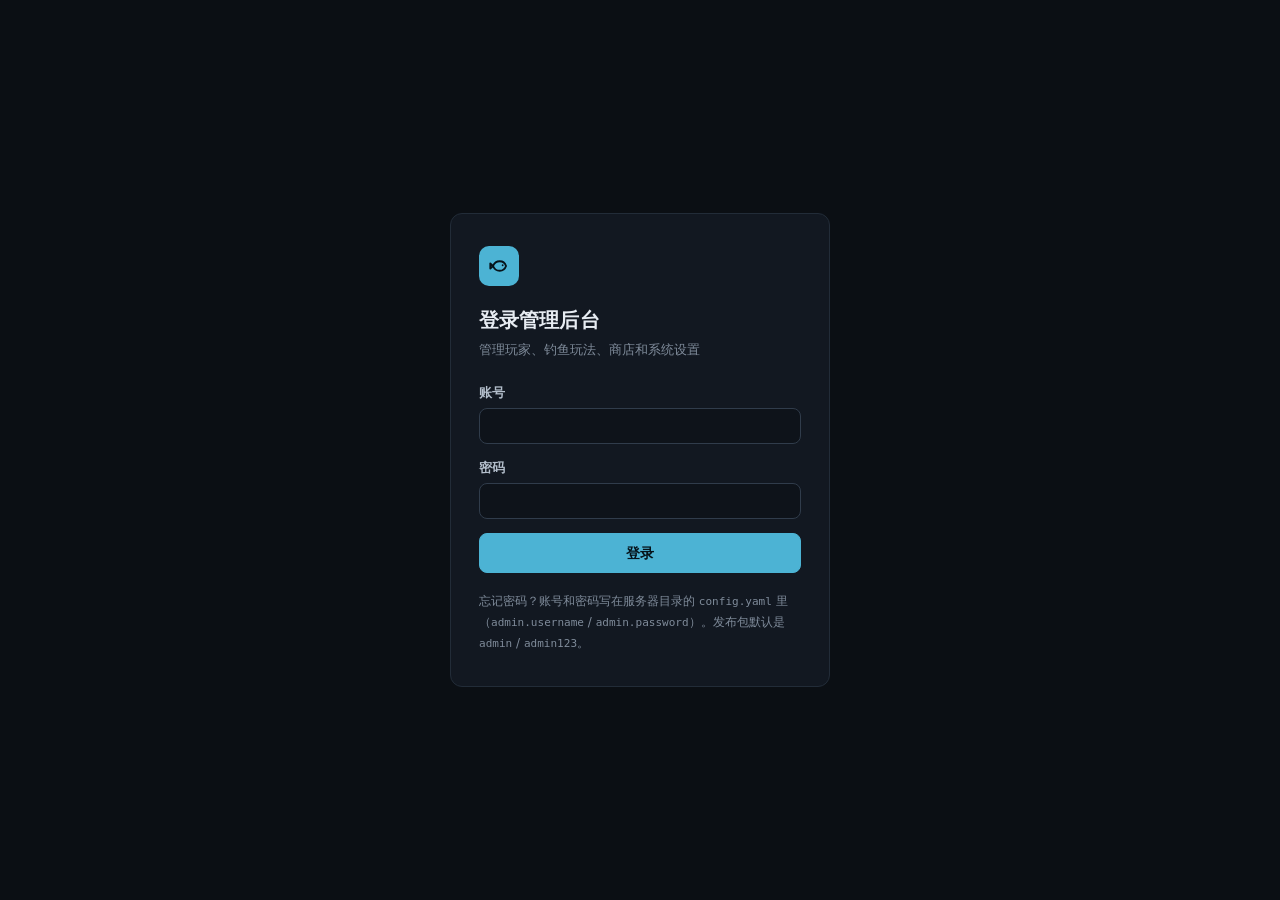
==== commit 3979b659: "Merge pull request #556 from PrivateLiang/rf4_server_simulator 重构后台管理 UI 与启动器面板" ====
--- a/internal/admin/web/index.html
+++ b/internal/admin/web/index.html
@@ -3,3051 +3,11 @@
 <head>
 <meta charset="utf-8">
 <meta name="viewport" content="width=device-width, initial-scale=1">
-<title>RF4 服务器助手</title>
-<style>
-:root{--bg:#09111d;--bg2:#0d1725;--panel:#111e2e;--panel2:#162638;--line:#24384f;--text:#e8f0f8;--muted:#8294aa;--accent:#42b8ff;--accent2:#37e2b0;--danger:#ff6178;--warn:#ffbb55;--ok:#54d98c;--shadow:0 18px 40px #0008;--r:16px}
-*{box-sizing:border-box}html,body{height:100%}body{margin:0;background:radial-gradient(circle at 80% 0,#17314b 0,transparent 30%),radial-gradient(circle at 0 100%,#122b2a 0,transparent 28%),var(--bg);color:var(--text);font:14px/1.55 "Segoe UI","Microsoft YaHei",system-ui,sans-serif}
-button,input,select,textarea{font:inherit;color:var(--text)}button{cursor:pointer}input,select,textarea{width:100%;background:#09131f;border:1px solid var(--line);border-radius:10px;padding:10px 12px;outline:none;transition:.18s}input:focus,select:focus,textarea:focus{border-color:var(--accent);box-shadow:0 0 0 3px #42b8ff1e}textarea{resize:vertical;min-height:110px}
-.btn{border:0;border-radius:10px;padding:10px 15px;background:linear-gradient(135deg,#2aaaf1,#4b7bff);color:#fff;font-weight:650;box-shadow:0 6px 18px #2aaaf12a;transition:.18s}.btn:hover{transform:translateY(-1px);filter:brightness(1.08)}.btn.alt{background:#1b3046;box-shadow:none}.btn.good{background:linear-gradient(135deg,#25b987,#36d6a3)}.btn.bad{background:linear-gradient(135deg,#d8465d,#ff6178)}.btn.sm{padding:6px 10px;font-size:12px}.btn:disabled{opacity:.45;cursor:not-allowed;transform:none}
-.shell{display:grid;grid-template-columns:232px 1fr;min-height:100vh}.sidebar{position:sticky;top:0;height:100vh;padding:22px 16px;background:#08111cdf;border-right:1px solid var(--line);backdrop-filter:blur(16px);display:flex;flex-direction:column;gap:22px}.brand{display:flex;gap:12px;align-items:center;padding:4px 8px}.logo{width:42px;height:42px;border-radius:14px;background:linear-gradient(145deg,#35d7b0,#2f8cff);display:grid;place-items:center;font-weight:900;color:#06121d;box-shadow:0 8px 22px #35d7b044}.brand b{display:block;font-size:17px;letter-spacing:.04em}.brand span{color:var(--muted);font-size:11px;letter-spacing:.12em;text-transform:uppercase}.nav{display:flex;flex-direction:column;gap:5px}.nav button{display:flex;align-items:center;gap:11px;border:1px solid transparent;background:transparent;color:var(--muted);padding:11px 12px;border-radius:11px;text-align:left}.nav button:hover{background:#122238;color:var(--text)}.nav button.on{background:linear-gradient(90deg,#173650,#112238);color:#fff;border-color:#28506f}.nav .ico{width:22px;text-align:center;color:var(--accent)}.side-foot{margin-top:auto;padding:12px;background:#0b1623;border:1px solid var(--line);border-radius:14px}.side-foot .u{font-weight:700}.side-foot .m{font-size:11px;color:var(--muted);margin-bottom:10px}
-.main{min-width:0;padding:24px 28px 42px}.topbar{display:flex;justify-content:space-between;gap:16px;align-items:center;margin-bottom:22px}.topbar h1{font-size:23px;margin:0 0 3px}.topbar p{margin:0;color:var(--muted);font-size:12px}.top-actions{display:flex;align-items:center;gap:10px}.status-dot{width:8px;height:8px;border-radius:50%;background:var(--ok);box-shadow:0 0 10px var(--ok)}
-.view{display:none;animation:fade .2s ease}@keyframes fade{from{opacity:.3;transform:translateY(4px)}to{opacity:1;transform:none}}.view.on{display:block}
-.grid{display:grid;gap:16px}.stats{grid-template-columns:repeat(4,minmax(0,1fr))}.card{background:linear-gradient(160deg,var(--panel),var(--bg2));border:1px solid var(--line);border-radius:var(--r);box-shadow:var(--shadow);padding:18px}.stat .k{color:var(--muted);font-size:12px}.stat .v{font-size:30px;font-weight:800;margin:6px 0}.stat .s{font-size:11px;color:var(--accent2)}.section-head{display:flex;justify-content:space-between;align-items:center;gap:12px;margin-bottom:14px}.section-head h2{font-size:16px;margin:0}.section-head small{color:var(--muted)}.toolbar{display:flex;gap:9px;align-items:center;flex-wrap:wrap}.toolbar .grow{flex:1;min-width:190px}.split{display:grid;grid-template-columns:340px minmax(0,1fr);gap:16px;align-items:start}.player-list{max-height:calc(100vh - 170px);overflow:auto}.player-row{display:flex;justify-content:space-between;gap:10px;padding:11px;border-radius:11px;border:1px solid transparent;cursor:pointer}.player-row:hover,.player-row.on{background:#14273b;border-color:#2a4963}.player-row .n{font-weight:700}.player-row .id{font-size:11px;color:var(--muted)}.pill{display:inline-flex;align-items:center;gap:5px;border-radius:999px;padding:3px 8px;background:#1c3148;color:#bcd1e4;font-size:11px}.pill.ok{background:#123a2e;color:#6ff0b7}.pill.bad{background:#441d28;color:#ff91a1}.online-dot{width:9px;height:9px;border-radius:50%;display:inline-block;flex:none}.online-dot.on{background:var(--ok);box-shadow:0 0 8px var(--ok)}.online-dot.off{background:var(--danger);box-shadow:0 0 6px #ff617866}.player-flags{display:flex;align-items:center;gap:8px;flex:none}.legend{display:inline-flex;align-items:center;gap:6px;color:var(--muted);font-size:11px;white-space:nowrap}.empty{padding:42px 16px;text-align:center;color:var(--muted)}
-.player-hero{display:flex;justify-content:space-between;align-items:flex-start;gap:14px;margin-bottom:16px}.player-hero h2{margin:0;font-size:21px}.player-hero .sub{color:var(--muted);font-size:12px}.tabs{display:flex;gap:6px;border-bottom:1px solid var(--line);margin:12px 0 16px;overflow:auto}.tabs button{background:none;border:0;border-bottom:2px solid transparent;color:var(--muted);padding:9px 12px}.tabs button.on{color:#fff;border-color:var(--accent)}.form-grid{display:grid;grid-template-columns:repeat(4,minmax(0,1fr));gap:12px}.field label{display:block;color:var(--muted);font-size:11px;margin:0 0 5px}.field.span2{grid-column:span 2}.actions{display:flex;gap:8px;flex-wrap:wrap;margin-top:13px}
-.table-wrap{overflow:auto;border:1px solid var(--line);border-radius:12px}table{width:100%;border-collapse:collapse;font-size:12.5px}th,td{padding:10px 11px;text-align:left;border-bottom:1px solid var(--line);white-space:nowrap}th{position:sticky;top:0;background:#101e2d;color:var(--muted);font-size:11px;text-transform:uppercase;letter-spacing:.04em;z-index:1}tr:last-child td{border-bottom:0}tbody tr:hover{background:#15263a}.mono{font-family:Consolas,monospace}.mini-input{padding:6px 8px;border-radius:7px;min-width:72px}.item-cell{display:flex;align-items:center;gap:12px}.fish-icon{width:80px;height:40px;object-fit:contain;flex:0 0 80px;border-radius:8px;cursor:zoom-in;transition:transform .16s ease,box-shadow .16s ease;transform-origin:left center}.fish-icon:hover{transform:scale(1.6);box-shadow:0 14px 34px #000c}.item-icon{width:52px;height:52px;object-fit:contain;border-radius:8px;background:#0b1726;border:1px solid var(--line);padding:3px;flex:0 0 52px;cursor:zoom-in;transition:transform .16s ease,box-shadow .16s ease,border-color .16s ease;transform-origin:left center}.item-icon:hover{transform:scale(2.4);box-shadow:0 14px 34px #000c;border-color:var(--accent)}tbody tr:has(.item-icon:hover){position:relative;z-index:12}.table-wrap:has(.item-icon:hover){overflow:visible}.tag{font-size:10px;padding:2px 6px;border-radius:5px;background:#25405b}.tag.gold{background:#493c1d;color:#ffd479}.tag.blue{background:#183e60;color:#84d5ff}.muted{color:var(--muted)}.right{text-align:right}.danger-text{color:#ff8797}
-.skills{display:grid;grid-template-columns:repeat(2,minmax(0,1fr));gap:10px}.skill{border:1px solid var(--line);border-radius:12px;padding:12px;background:#0e1b29}.skill .top{display:flex;justify-content:space-between;align-items:center;margin-bottom:8px}.skill .top>div{min-width:0;overflow-wrap:anywhere}.skill .top>.pill{flex:none}.skill .edit .btn{flex:none;white-space:nowrap}.bar{height:7px;background:#08111b;border-radius:8px;overflow:hidden}.bar i{display:block;height:100%;background:linear-gradient(90deg,#32c9a3,#43a9ff)}.skill .edit{display:flex;gap:8px;margin-top:10px;align-items:center}.skill input{min-width:0;padding:7px 9px}.fish-table td{white-space:normal}.switch{appearance:none;width:38px;height:21px;border-radius:20px;background:#26394d;position:relative;cursor:pointer;border:1px solid #38506a;padding:0}.switch:after{content:"";position:absolute;width:15px;height:15px;border-radius:50%;background:#91a6ba;top:2px;left:2px;transition:.18s}.switch:checked{background:#1b725a}.switch:checked:after{left:19px;background:#b9ffe9}
-.modal-bg{position:fixed;inset:0;background:#02070dcc;backdrop-filter:blur(5px);display:none;align-items:center;justify-content:center;padding:20px;z-index:50}.modal-bg.on{display:flex}.modal{background:#101d2b;border:1px solid #2a465f;border-radius:18px;box-shadow:0 28px 90px #000c;width:min(760px,96vw);max-height:90vh;overflow:auto;padding:20px}.modal h3{margin:0 0 4px}.modal .sub{color:var(--muted);font-size:12px;margin-bottom:16px}.results{margin-top:9px;max-height:260px;overflow:auto;border:1px solid var(--line);border-radius:10px}.result{padding:9px 11px;border-bottom:1px solid var(--line);display:flex;justify-content:space-between;gap:10px;cursor:pointer}.result:hover{background:#172b40}.result:last-child{border:0}.attach-row{display:grid;grid-template-columns:1fr 90px 38px;gap:8px;margin-bottom:8px}.mail-box{display:grid;grid-template-columns:1fr 340px;gap:16px}.log{max-height:250px;overflow:auto;font:12px/1.6 Consolas,monospace;background:#08121d;border-radius:10px;padding:12px;color:#a9bed3}
-.toast{position:fixed;right:22px;bottom:22px;display:flex;flex-direction:column;gap:8px;z-index:80}.toast div{padding:11px 14px;border-radius:11px;background:#17364b;border:1px solid #2d6680;box-shadow:var(--shadow);animation:in .2s ease}@keyframes in{from{opacity:0;transform:translateX(15px)}to{opacity:1;transform:none}}.toast .bad{background:#481f2a;border-color:#7a3443}.toast .ok{background:#143b31;border-color:#286a58}
-#login{min-height:100vh;display:grid;place-items:center;padding:20px}.login-card{width:min(390px,95vw);padding:28px;background:linear-gradient(160deg,#132539,#0b1521);border:1px solid #2a455f;border-radius:22px;box-shadow:0 30px 90px #000b}.login-card .logo{width:58px;height:58px;margin-bottom:18px}.login-card h1{font-size:23px;margin:0 0 4px}.login-card p{color:var(--muted);margin:0 0 20px}.login-card .field{margin-bottom:12px}
-.notice{position:fixed;left:0;right:0;top:0;z-index:95;display:flex;align-items:center;justify-content:center;gap:12px;padding:12px 54px 12px 20px;background:linear-gradient(90deg,#ff9f1c,#ff4d6d 45%,#c026d3);color:#fff;font-weight:800;font-size:15px;letter-spacing:.02em;text-shadow:0 1px 2px #0006;box-shadow:0 10px 30px #0007;animation:noticeIn .35s ease}.notice[hidden]{display:none}.notice .pulse{width:10px;height:10px;flex:0 0 10px;border-radius:50%;background:#fff;box-shadow:0 0 0 0 #ffffff99;animation:pulse 1.6s infinite}.notice .msg{max-width:min(1100px,84vw);text-align:center;line-height:1.5}.notice .msg b{color:#fff45c;font-size:16px}.notice .close{position:absolute;right:14px;top:50%;transform:translateY(-50%);width:30px;height:30px;border-radius:50%;border:1px solid #ffffff66;background:#00000026;color:#fff;font-size:15px;line-height:1;display:grid;place-items:center;padding:0}.notice .close:hover{background:#00000055}@keyframes noticeIn{from{transform:translateY(-100%)}to{transform:none}}@keyframes pulse{0%{box-shadow:0 0 0 0 #ffffff99}70%{box-shadow:0 0 0 12px #ffffff00}100%{box-shadow:0 0 0 0 #ffffff00}}body.notice-on{padding-top:56px}
-@media(max-width:1100px){.split{grid-template-columns:1fr}.player-list{max-height:300px}.stats{grid-template-columns:repeat(2,1fr)}.form-grid{grid-template-columns:repeat(2,1fr)}.mail-box{grid-template-columns:1fr}}@media(max-width:720px){.shell{grid-template-columns:1fr}.sidebar{height:auto;position:relative;padding:13px;min-width:0;overflow:hidden}.nav{flex-direction:row;overflow:auto;min-width:0;max-width:100%}.nav button{white-space:nowrap}.main{padding:16px}.topbar{align-items:flex-start}.stats,.form-grid,.skills{grid-template-columns:1fr}.modal-bg{padding:8px}}
-
-.main,.card,.view,.sidebar,.nav{min-width:0}.nav{max-width:100%}.player-hero{flex-wrap:wrap}.player-hero>div,.player-row>div{min-width:0;max-width:100%}.player-hero h2,.player-row .n{overflow-wrap:anywhere}
-
-@media(max-width:720px){.shell{grid-template-columns:minmax(0,1fr);width:100%;overflow-x:hidden}.field.span2{grid-column:auto}.toolbar .grow{min-width:100px}.player-hero .actions,.tabs{flex-wrap:wrap}.tabs button{flex:0 0 auto;white-space:nowrap}.nav button{flex:0 0 auto}}
-
-/* 鱼群规则：单行紧凑开关条（说明默认收起、点「说明」展开），把视口高度让给下方的水域/鱼种列表 */
-#fishRulesCard{padding:12px 16px}
-#fishRulesCard .rules-strip{display:flex;align-items:center;gap:10px;flex-wrap:wrap}
-#fishRulesCard .rules-strip>h2{font-size:15px;margin:0}
-#fishRulesCard .rule-item{display:flex;align-items:center;gap:9px;padding:7px 12px;border:1px solid var(--line);border-radius:11px;background:#0e1b29;cursor:pointer;user-select:none}
-#fishRulesCard .rule-item:hover{border-color:#2a4963}
-#fishRulesCard .rule-item>span{font-size:13px;font-weight:600;white-space:nowrap}
-#fishRulesCard #rulesStatus{flex:1;min-width:0;text-align:right;overflow-wrap:anywhere}
-#fishRulesCard #rulesHelp{margin-top:10px;padding-top:10px;border-top:1px solid var(--line)}
-#fishRulesCard .rule-help{display:grid;grid-template-columns:150px minmax(0,1fr);gap:8px;margin:4px 0;font-size:12px}
-#fishRulesCard .rule-help>b{font-weight:600}
-#fishRulesCard .rule-help>span{color:var(--muted);min-width:0;overflow-wrap:anywhere}
-/* 咬钩参数：折叠摘要行（当前值常驻可见）+ 展开编辑 */
-#fishEditor .params-bar{display:flex;align-items:center;gap:10px;flex-wrap:wrap;margin:2px 0 10px;font-size:12.5px}
-#fishEditor .params-bar .vals{color:var(--muted);min-width:0;flex:1;overflow-wrap:anywhere}
-#fishEditor .params-bar .vals b{color:var(--text);font-family:Consolas,monospace;font-weight:600}
-#fishEditor .params-form{margin:0 0 10px}
-/* 钓场页工作区：玩法开关卡固定在上，双栏等高；水域列表与鱼种表各自内滚（表头吸顶），表单和保存按钮固定可见。
-   高度保底 600px：视口够高时贴合视口（整页不滚动），视口太矮时不再压缩列表、改为整页滚动——长列表任何窗口下都可操作 */
-#view-fish.on{display:flex;flex-direction:column;height:max(600px,calc(100vh - 148px));min-height:600px}
-/* 公告横幅会把整页顶下去 56px，同步抬高工作区基准避免出现无谓滚动 */
-body.notice-on #view-fish.on{height:max(600px,calc(100vh - 204px))}
-#fishRulesCard{flex:none}
-#view-fish .fish-layout{flex:1;min-height:0}
-#view-fish .fish-layout>.card{display:flex;flex-direction:column;min-height:0;overflow:hidden}
-#view-fish .fish-layout>.card>:not(#fishAreas):not(#fishRows):not(#fishTabBodyRoster):not(#fishTabBodyZones){flex:none}
-#fishAreas{margin-top:10px;flex:1;min-height:0;overflow:auto}
-#fishEditor .tabs{flex:none}
-#fishTabBodyRoster,#fishTabBodyZones{flex:1;min-height:0;display:flex;flex-direction:column}
-#fishTabBodyRoster>:not(#fishRows){flex:none}
-#fishRows{flex:1;min-height:0;display:flex;flex-direction:column}
-#fishEditor .table-wrap{flex:1;min-height:0;overflow:auto}
-@media(max-width:720px){
- #view-fish.on{display:block;height:auto;min-height:0}
- #view-fish .fish-layout>.card{display:block;overflow:visible}
- #fishAreas{max-height:45vh;overflow:auto}
- #fishEditor .table-wrap{max-height:60vh;overflow:auto}
-}
-#fishRulesCard.collapsed{padding:6px 14px}
-#fishRulesCard.collapsed .rules-strip:not(:first-of-type),#fishRulesCard.collapsed #rulesHelp{display:none}
-[hidden]{display:none!important} /* Edge UA 的 [hidden] 无 !important，会被 author display 覆盖 */
-/* 地图区域编辑工作台：画布中心 + 悬浮工具条 + 右侧上下文面板 + 底部状态栏 */
-#fishTabBodyZones{overflow:hidden}
-.zone-workbench{display:flex;flex:1;min-height:0;height:100%}
-.zone-canvas-wrap{flex:1;min-width:0;display:flex;flex-direction:column;position:relative;background:#0a1420;border:1px solid var(--line);border-radius:14px;overflow:hidden}
-#zoneMapStage{position:relative;flex:none;margin:0 auto;background:#08111b;overflow:hidden;cursor:crosshair;user-select:none;touch-action:none;box-shadow:inset 0 0 0 1px #1a2f45}
-#zoneMapStage.tool-pan{cursor:grab}#zoneMapStage.tool-pan:active{cursor:grabbing}
-#zoneMapStage.tool-brush{cursor:cell}
-#zoneMapInner{position:absolute;left:0;top:0;width:2048px;height:2048px;transform-origin:0 0}
-#zoneMapInner img{position:absolute;inset:0;width:100%;height:100%;pointer-events:none}
-#zoneMapInner canvas{position:absolute;inset:0;width:100%;height:100%;pointer-events:none}
-#zoneMapNote{position:absolute;left:0;right:0;top:0;z-index:2;padding:9px 14px;background:#06111de6;border-bottom:1px solid #24384f;color:#cfe3f5;font-size:12.5px;line-height:1.5;pointer-events:none}
-#zoneMapNote b{color:#7fd4ff}
-/* 悬浮工具条（画布左上，Figma 式） */
-.zone-toolbar{position:absolute;left:14px;top:14px;z-index:5;display:flex;flex-direction:column;gap:4px;background:#0e1b29ee;border:1px solid #2a465f;border-radius:12px;padding:6px;box-shadow:0 10px 28px #000a;backdrop-filter:blur(8px)}
-.zone-tool{width:40px;height:40px;border-radius:9px;border:1px solid transparent;background:transparent;color:#9db4c8;display:grid;place-items:center;cursor:pointer;font-size:16px;position:relative;padding:0}
-.zone-tool:hover{background:#14273b;color:#e8f0f8}
-.zone-tool.on{background:#1b4f74;color:#fff;border-color:#3b8fd4}
-.zone-tool .tip{position:absolute;left:48px;top:0;white-space:nowrap;background:#132338f2;border:1px solid #2a465f;border-radius:8px;padding:7px 11px;font-size:12px;color:var(--text);opacity:0;pointer-events:none;transition:opacity .12s;text-align:left;line-height:1.5;z-index:6}
-.zone-tool:hover .tip{opacity:1}
-.zone-tool .tip small{color:var(--muted)}
-.zone-tool-sep{height:1px;background:#24384f;margin:3px 5px}
-/* 底部状态栏 */
-.zone-statusbar{flex:none;display:flex;flex-direction:column;gap:3px;padding:6px 14px;border-top:1px solid var(--line);background:#0b1623;font-size:12px;color:var(--muted)}
-.zs-row{display:flex;align-items:center;gap:12px;min-height:22px;white-space:nowrap;overflow:hidden}
-.zs-row>*{flex:none}
-.zs-row #zmapReadout{flex:1 1 auto;min-width:0;overflow:hidden;text-overflow:ellipsis}
-.zs-row .zone-legend{margin-left:auto}
-.zone-legend{display:flex;gap:12px;flex-wrap:wrap;font-size:11px;color:var(--muted)}
-.zone-legend i{display:inline-block;width:10px;height:10px;border-radius:2px;margin-right:4px;vertical-align:-1px}
-/* 空态引导 */
-.zone-empty-guide{position:absolute;inset:0;z-index:4;display:grid;place-items:center;pointer-events:none}
-.zone-empty-guide .card{position:relative;pointer-events:auto;background:#0e1b29ee;border:1px solid #2a465f;border-radius:14px;padding:22px 26px;max-width:360px;box-shadow:0 18px 44px #000b;backdrop-filter:blur(8px)}
-.zone-empty-guide ol{margin:10px 0 0;padding-left:20px;color:var(--muted);font-size:13px;line-height:2}
-.guide-close{position:absolute;right:10px;top:8px;width:26px;height:26px;border-radius:8px;border:1px solid var(--line);background:#132338;color:var(--muted);cursor:pointer;font-size:15px;line-height:1;display:grid;place-items:center;padding:0}
-.guide-close:hover{color:#fff;background:#1d3450}
-/* 右侧上下文面板 */
-.zone-side{flex:none;width:342px;display:flex;flex-direction:column;border-left:1px solid var(--line);background:#0d1927;min-height:0}
-.zone-side-head{flex:none;padding:11px 14px;border-bottom:1px solid var(--line);display:flex;justify-content:space-between;align-items:center;gap:8px}
-.zone-side-head b{font-size:14px}
-.zone-side-body{flex:1;min-height:0;overflow:auto;padding:14px}
-.zone-prop-footer{flex:none;padding:10px 14px;border-top:1px solid var(--line);display:flex;gap:8px;background:#0e1b29}
-/* 属性面板分区 */
-.prop-sec{margin-bottom:16px}
-.prop-sec>b{display:block;font-size:11.5px;color:#7a92aa;letter-spacing:.08em;margin-bottom:8px;font-weight:700}
-.seg{display:flex;border:1px solid #2a465f;border-radius:10px;overflow:hidden}
-.seg button{flex:1;border:0;background:transparent;color:var(--muted);padding:9px 0;cursor:pointer;font:inherit;font-size:13px;transition:.12s}
-.seg button.on{background:#1b4f74;color:#fff}
-.btn.mode-on{background:#2f7d4f}
-/* 区域卡片列表：色条 + 中文名药丸（悬停看英文key与权重） */
-.zcard{position:relative;border:1px solid var(--line);border-left:4px solid var(--zc,#37e2b0);border-radius:12px;background:#0e1b29;padding:10px 12px;margin-bottom:10px;cursor:pointer;transition:border-color .12s,background .12s}
-.zcard:hover{background:#122136}
-.zcard.on{outline:2px solid var(--accent);outline-offset:-1px}
-.zcard.off{opacity:.55}
-.zcard .zc-top{display:flex;align-items:center;gap:8px}
-.zcard .zc-top b{flex:1;min-width:0;overflow:hidden;text-overflow:ellipsis;white-space:nowrap;font-size:13.5px}
-.zcard .zc-range{font-size:11px;color:var(--muted);margin-top:5px;font-family:Consolas,monospace;overflow:hidden;text-overflow:ellipsis;white-space:nowrap}
-.zcard .zc-fish{display:flex;flex-wrap:wrap;gap:5px;margin-top:8px}
-.zc-fish .fp{font-size:11px;padding:2.5px 9px;border-radius:999px;background:#1c3148;color:#cfe3f2;cursor:default}
-.zc-fish .fp.w{background:#1f4f6f;color:#bfe4ff}
-.zc-fish .fp.foreign{background:#3a2b14;color:#f0d3a8}
-.zc-fish .fp.more{background:transparent;border:1px dashed #33506b;color:var(--muted)}
-/* 区域列表行选中态（与地图高亮同步） */
-.zone-row{cursor:pointer}
-.zone-row.on{background:#14326f;border-color:#2b5ba8}
-.zone-row.on td:first-child{box-shadow:inset 3px 0 0 var(--accent)}
-/* 海图已有区号快捷条：大号数字徽章，点击即编辑 */
-.sea-chips{display:flex;gap:8px;flex-wrap:wrap;margin:0 0 10px}
-.sea-chip{display:inline-flex;align-items:center;gap:7px;padding:7px 12px;border:1px solid #2a4963;border-radius:10px;background:#0e1b29;cursor:pointer;font-weight:650}
-.sea-chip:hover{border-color:var(--accent)}
-.sea-chip .n{font:700 15px Consolas,monospace;color:#7fd4ff}
-.sea-chip.off{opacity:.5}
-.sea-chip small{font-weight:400;color:var(--muted)}
-/* 画布顶部引导条（海图/无图地图说明当前交互方式） */
-#zoneMapNote{position:absolute;left:0;right:0;top:0;z-index:2;padding:9px 14px;background:#06111de6;border-bottom:1px solid #24384f;color:#cfe3f5;font-size:12.5px;line-height:1.5;pointer-events:none}
-#zoneMapNote b{color:#7fd4ff}
-/* 侧栏水域行右侧徽标 */
-.area-badges{display:flex;flex-direction:column;gap:3px;align-items:flex-end;flex:none}
-/* ID 选择器的 display:flex 会压过 [hidden] 的 UA 规则（非 Chromium 内核），
-   页签切换必须显式隐藏，否则两个页签同时渲染撑爆高度 */
-#fishTabBodyRoster[hidden],#fishTabBodyZones[hidden]{display:none!important}
-@media(max-width:720px){#view-fish .fish-layout{grid-template-columns:minmax(0,1fr)!important}#view-dashboard .duo{grid-template-columns:minmax(0,1fr)!important}#paramsBody .tunable-field{display:block}#paramsBody .tunable-field>div:last-child{margin-top:8px;width:100%}#paramsBody .tunable-field input{width:auto;min-width:50px;flex:1}}
-/* 侧栏两行导航：名称 + 一句功能说明 */
-.nav button .txt{display:flex;flex-direction:column;align-items:flex-start;min-width:0}
-.nav button .txt small{font-size:10.5px;line-height:1.3;color:var(--muted);white-space:nowrap;overflow:hidden;text-overflow:ellipsis;max-width:150px}
-.nav button.on .txt small{color:#9db4c8}
-.ico{width:22px;height:22px;flex:none;display:grid;place-items:center;color:var(--accent)}
-.ico svg{width:18px;height:18px;fill:none;stroke:currentColor;stroke-width:2;stroke-linecap:round;stroke-linejoin:round}
-/* 总览常用操作卡片：图标 + 名称 + 一句说明 */
-.qa-grid{display:grid;grid-template-columns:repeat(auto-fit,minmax(min(100%,210px),1fr));gap:12px}
-.qa{display:flex;gap:11px;align-items:flex-start;text-align:left;padding:13px 14px;border:1px solid var(--line);border-radius:12px;background:#0e1b29;cursor:pointer;transition:.15s;color:var(--text)}
-.qa:hover{border-color:var(--accent);transform:translateY(-1px)}
-.qa .txt{display:flex;flex-direction:column;min-width:0}
-.qa .txt b{font-size:13.5px}
-.qa .txt small{color:var(--muted);font-size:11.5px;margin-top:2px;overflow-wrap:anywhere}
-/* 参数可见说明与恢复默认 */
-.tunable-hint{font-size:11px;color:var(--muted);margin-top:5px;overflow-wrap:anywhere}
-.rule-mini{display:flex;justify-content:space-between;align-items:center;gap:10px;padding:8px 0;border-bottom:1px solid var(--line)}
-.rule-mini:last-child{border-bottom:0}
-:focus-visible{outline:2px solid var(--accent);outline-offset:2px;border-radius:4px}
-/* 深色细滚动条（水域列表、玩家列表、表格、弹窗结果等所有滚动区） */
-::-webkit-scrollbar{width:9px;height:9px}
-::-webkit-scrollbar-track{background:transparent}
-::-webkit-scrollbar-thumb{background:#2b4258;border-radius:9px;border:2px solid var(--bg2);background-clip:padding-box}
-::-webkit-scrollbar-thumb:hover{background:#3e5d7d;border:2px solid var(--bg2);background-clip:padding-box}
-::-webkit-scrollbar-corner{background:transparent}
-/* 总览双栏 */
-.duo{display:grid;grid-template-columns:1fr 1fr;gap:16px}
-/* 总览双栏在窄屏折叠 */
-@media(max-width:980px){.duo{grid-template-columns:minmax(0,1fr)!important}.tunable-fields{grid-template-columns:1fr}}
-
-/* 参数行式布局：左标签+说明，右数值+操作，双列排布 */
-.params-tabs{display:flex;gap:8px;flex-wrap:wrap;margin:2px 0 14px;padding-bottom:12px;border-bottom:1px solid var(--line)}.params-tab{padding:8px 16px;border:1px solid var(--line);background:var(--panel2);color:var(--muted);border-radius:8px;cursor:pointer;font:inherit;font-size:13px;line-height:1.3;transition:background .12s,color .12s,border-color .12s}.params-tab:hover{color:var(--text);border-color:var(--accent)}.params-tab.on{background:rgba(66,184,255,.14);border-color:var(--accent);color:var(--accent);font-weight:600}.params-tab small{display:block;font-weight:400;font-size:11px;opacity:.75;margin-top:1px}.tunable-group+.tunable-group{margin-top:18px}.tunable-group h3{font-size:14px;margin:0 0 2px}.tunable-fields{display:grid;grid-template-columns:1fr 1fr;gap:0 34px}.tunable-field{display:flex;gap:14px;align-items:center;justify-content:space-between;min-width:0;padding:9px 0;border-bottom:1px solid var(--line)}.tunable-field.tunable-wide{grid-column:1/-1}.tunable-field>div:first-child{flex:1;min-width:0}.tunable-field label{display:block;color:var(--text);margin:0;font-weight:600;overflow-wrap:anywhere}.tunable-field .tunable-hint{margin-top:2px}.tunable-field>div:last-child{display:flex;gap:8px;align-items:center;flex:none}.tunable-field.tunable-wide>div:last-child{flex-wrap:wrap;justify-content:flex-end}.tunable-field input{width:132px;min-width:0;flex:none;padding:7px 9px}.tunable-field input[type=number]{-moz-appearance:textfield}.tunable-field input[type=number]::-webkit-outer-spin-button,.tunable-field input[type=number]::-webkit-inner-spin-button{-webkit-appearance:none;margin:0}.tunable-field button{flex:none}.section-head{flex-wrap:wrap}
-.event-gift-card{padding:14px 16px;background:linear-gradient(150deg,#132a3b,#0d1b29);border-color:#2a526c}.event-gift-intro{display:flex;gap:12px;align-items:flex-start;margin:8px 0 14px;padding:11px 12px;border:1px solid #28516a;border-radius:11px;background:#0b1b2a;color:#b7cada;font-size:12px}.event-gift-selector{display:grid;grid-template-columns:minmax(0,1fr) 180px;gap:10px;align-items:end;padding:12px;border:1px solid #31536b;border-radius:12px;background:#0c1927}.event-gift-selector label{display:block;color:var(--muted);font-size:11px;margin-bottom:5px}.event-gift-selector select{width:100%}.event-gift-plans{display:grid;gap:10px;margin-top:10px}.event-gift-plan{padding:12px;border:1px solid var(--line);border-radius:12px;background:#0c1927}.event-gift-plan-head{display:flex;align-items:center;gap:8px;flex-wrap:wrap;margin-bottom:10px}.event-gift-plan-head .event-gift-index{color:var(--muted);font-size:12px;margin-right:auto}.event-gift-items{display:grid;gap:8px}.event-gift-item{display:grid;grid-template-columns:minmax(0,1fr) 100px auto;gap:8px;align-items:center}.event-gift-item .picked{display:flex;align-items:center;gap:8px;min-width:0;padding:7px 9px;border:1px solid var(--line);border-radius:10px;background:#09131f}.event-gift-item .picked b{overflow:hidden;text-overflow:ellipsis;white-space:nowrap}.event-gift-item .picked span{color:var(--muted);font:11px Consolas,monospace;overflow:hidden;text-overflow:ellipsis;white-space:nowrap}.event-gift-item .qty{width:100px}.event-gift-item button{white-space:nowrap}.event-gift-preview{margin-top:12px;padding:10px 12px;border:1px dashed #31536b;border-radius:10px;background:#091521}.event-gift-preview summary{cursor:pointer;color:#b9d4e8;font-size:12px}.event-gift-preview pre{margin:8px 0 0;white-space:pre-wrap;overflow-wrap:anywhere;color:#8fb1c8;font:11px/1.5 Consolas,monospace}.event-gift-empty{padding:24px 12px;border:1px dashed var(--line);border-radius:10px;color:var(--muted);text-align:center}.event-gift-actions{display:flex;gap:8px;align-items:center;flex-wrap:wrap;margin-top:12px}.event-gift-actions .hint{color:var(--muted);font-size:11px;margin-left:auto}.event-gift-card .tunable-hint{max-width:900px}.event-gift-picker-groups{display:flex;gap:6px;flex-wrap:wrap;margin-bottom:8px}.event-gift-picker-groups button{border:1px solid var(--line);border-radius:8px;background:#0c1927;color:var(--muted);padding:6px 9px;font-size:12px}.event-gift-picker-groups button.on{border-color:var(--accent);background:#12324b;color:#d9f1ff}.event-gift-picker-results{max-height:360px;overflow:auto}.event-gift-picker-results .result button{width:100%;border:0;background:transparent;color:inherit;text-align:left;padding:0;display:flex;justify-content:space-between;gap:12px;align-items:center}
-@media(max-width:720px){.event-gift-selector{grid-template-columns:minmax(0,1fr) minmax(0,1fr)}.event-gift-item{grid-template-columns:minmax(0,1fr) 84px auto}.event-gift-item button{font-size:11px;padding:6px 8px}.event-gift-actions .hint{width:100%;margin-left:0}}
-.params-tabs{display:flex;gap:8px;flex-wrap:wrap;margin:2px 0 14px;padding-bottom:12px;border-bottom:1px solid var(--line)}.params-tab{padding:8px 16px;border:1px solid var(--line);background:var(--panel2);color:var(--muted);border-radius:8px;cursor:pointer;font:inherit;font-size:13px;line-height:1.3;transition:background .12s,color .12s,border-color .12s}.params-tab:hover{color:var(--text);border-color:var(--accent)}.params-tab.on{background:rgba(66,184,255,.14);border-color:var(--accent);color:var(--accent);font-weight:600}.params-tab small{display:block;font-weight:400;font-size:11px;opacity:.75;margin-top:1px}.tunable-group+.tunable-group{margin-top:18px}.tunable-group h3{font-size:14px;margin:0 0 2px}.tunable-fields{display:grid;grid-template-columns:1fr 1fr;gap:0 34px}.tunable-field{display:flex;gap:14px;align-items:center;justify-content:space-between;min-width:0;padding:9px 0;border-bottom:1px solid var(--line)}.tunable-field.tunable-wide{grid-column:1/-1}.tunable-field>div:first-child{flex:1;min-width:0}.tunable-field label{display:block;color:var(--text);margin:0;font-weight:600;overflow-wrap:anywhere}.tunable-field .tunable-hint{margin-top:2px}.tunable-field>div:last-child{display:flex;gap:8px;align-items:center;flex:none}.tunable-field.tunable-wide>div:last-child{flex-wrap:wrap;justify-content:flex-end}.tunable-field input{width:132px;min-width:0;flex:none;padding:7px 9px}.tunable-field input[type=number]{-moz-appearance:textfield}.tunable-field input[type=number]::-webkit-outer-spin-button,.tunable-field input[type=number]::-webkit-inner-spin-button{-webkit-appearance:none;margin:0}.tunable-field button{flex:none}.section-head{flex-wrap:wrap}
-.grade-ratio-card{grid-column:1/-1;padding:14px 16px;border:1px solid var(--line);border-radius:12px;background:#0b1724}.grade-ratio-head{display:flex;justify-content:space-between;gap:12px;align-items:flex-start;margin-bottom:12px}.grade-ratio-head b{font-size:13px}.grade-ratio-summary{font-size:12px;color:var(--muted);overflow-wrap:anywhere}.grade-ratio-bar{display:flex;height:10px;border-radius:999px;overflow:hidden;background:#08111b;margin:10px 0 14px}.grade-ratio-bar i{display:block;min-width:0;transition:width .16s}.grade-ratio-row{display:grid;grid-template-columns:78px minmax(120px,1fr) 58px;align-items:center;gap:10px;margin:8px 0}.grade-ratio-row input[type=range]{width:100%;padding:0;border:0;box-shadow:none;accent-color:var(--accent)}.grade-ratio-row .share{font-family:Consolas,monospace;font-size:12px;text-align:right;color:var(--text)}.grade-ratio-actions{display:flex;gap:8px;justify-content:flex-end;flex-wrap:wrap;margin-top:12px}@media(max-width:720px){.grade-ratio-row{grid-template-columns:64px minmax(90px,1fr) 52px}.grade-ratio-head{display:block}.grade-ratio-summary{margin-top:6px}}
-#storeSummary{max-width:100%;overflow-wrap:anywhere}
-#playerHappyHour{overflow-wrap:anywhere}
-.update-banner{display:flex;align-items:center;gap:12px;flex-wrap:wrap;margin:0 0 18px;padding:12px 16px;border:1px solid var(--accent);border-radius:12px;background:#0e2438;color:#bfe3ff;font-size:13px}.update-banner[hidden]{display:none}.update-banner.muted{border-color:var(--line);background:#101c2b;color:var(--muted)}.update-banner.warn{border-color:var(--warn);background:#3a2b14;color:#ffd9a0}.update-banner .update-actions{display:flex;gap:8px;margin-left:auto;align-items:center}.update-banner a{text-decoration:none;display:inline-block}
-/* 发布说明页：读取发布包内的 发布说明.md */
-.release-card{padding:0;overflow:hidden}.release-card>.section-head{padding:18px 22px;margin:0;border-bottom:1px solid var(--line)}.release-card>.section-head h2{font-size:19px}.release-card>.section-head p{margin:3px 0 0}.release-markdown{padding:22px 26px 34px}
-@media(max-width:720px){.release-card>.section-head{padding:16px}.release-markdown{padding:18px 16px 28px}}
-/* 关于页：README Markdown 渲染 */
-.about-card{padding:0;overflow:hidden}
-.about-head{display:flex;justify-content:space-between;align-items:flex-start;gap:16px;padding:22px 24px;border-bottom:1px solid var(--line);background:linear-gradient(135deg,#112a40,#111e2e)}
-.about-head h2{margin:0 0 4px;font-size:20px}.about-head p{margin:0;color:var(--muted);font-size:12px}
-.markdown-body{max-width:980px;margin:0 auto;padding:26px 30px 38px;line-height:1.78;overflow-wrap:anywhere}
-.markdown-body>:first-child{margin-top:0}.markdown-body h1,.markdown-body h2,.markdown-body h3,.markdown-body h4,.markdown-body h5,.markdown-body h6{line-height:1.35;scroll-margin-top:20px}
-.markdown-body h1{font-size:28px;margin:0 0 18px;padding-bottom:10px;border-bottom:1px solid var(--line)}.markdown-body h2{font-size:21px;margin:30px 0 12px;padding-bottom:7px;border-bottom:1px solid #1d3146}.markdown-body h3{font-size:17px;margin:24px 0 10px}
-.markdown-body p{margin:0 0 13px;color:#d3e0ec}.markdown-body a{color:#62c7ff;text-decoration:none;border-bottom:1px solid #62c7ff55}.markdown-body a:hover{color:#9adfff;border-bottom-color:#9adfff}.markdown-body strong{color:#fff}
-.markdown-body ul,.markdown-body ol{margin:0 0 14px;padding-left:26px}.markdown-body li{margin:4px 0}
-.markdown-body code{padding:2px 6px;border-radius:5px;background:#0a1521;border:1px solid #1f3449;color:#9be8cf;font:12px/1.5 Consolas,"Cascadia Code",monospace}.markdown-body pre{margin:0 0 16px;padding:15px 17px;background:#08121e;border:1px solid var(--line);border-radius:12px;overflow:auto}.markdown-body pre code{padding:0;border:0;background:transparent;color:#c9d7e4;font-size:12px;white-space:pre}
-.markdown-body blockquote{margin:0 0 16px;padding:10px 15px;border-left:3px solid var(--accent);background:#0e2032;color:#aac4da}.markdown-body hr{border:0;border-top:1px solid var(--line);margin:24px 0}
-.markdown-body table{width:100%;border-collapse:collapse;margin:0 0 16px;font-size:13px;display:block;overflow-x:auto}.markdown-body th,.markdown-body td{padding:9px 11px;border:1px solid var(--line);text-align:left;vertical-align:top}.markdown-body th{background:#14263a;color:#fff;white-space:nowrap}.markdown-body tr:nth-child(even) td{background:#0d1927}
-@media(max-width:720px){.about-head{padding:18px}.markdown-body{padding:20px 17px 28px}.markdown-body h1{font-size:23px}.markdown-body h2{font-size:18px}.about-head .btn{display:none}}
-/* 鱼饵偏好：定宽列 + 自动换行，长规则不再把表格撑出横向滚动条 */
-#baitTable table{table-layout:fixed;width:100%}
-#baitTable th,#baitTable td{white-space:normal;word-break:break-word;vertical-align:top}
-#baitTable .clamp{display:-webkit-box;-webkit-line-clamp:3;-webkit-box-orient:vertical;overflow:hidden}
-#baitTable tr.ba-open .clamp{display:block;overflow:visible;-webkit-line-clamp:unset}
-#baitTable .bait-head{display:flex;justify-content:space-between;align-items:flex-start;gap:8px}
-#baitTable .bait-edit{flex:none}
-.event-gift-editor{border:0;padding:0;margin:0;min-width:0}.event-gift-editor:disabled{opacity:.5}.event-gift-editor :disabled{cursor:not-allowed}.event-gift-status{margin:0 0 12px;padding:10px 12px;border:1px solid var(--line);border-radius:10px;background:#0c1927;color:var(--muted);font-size:12px;line-height:1.6}
-@media(max-width:720px){.event-gift-item{grid-template-columns:minmax(0,1fr) auto}.event-gift-item .picked{grid-column:1/-1;flex-direction:column;align-items:flex-start;gap:3px}.event-gift-item .picked b,.event-gift-item .picked span{max-width:100%}}
-</style>
+<title>RF4 管理后台</title>
+<link rel="stylesheet" href="app/app.css">
 </head>
 <body>
-<div id="noticeBar" class="notice" hidden>
-  <span class="pulse"></span>
-  <span class="msg"></span>
-  <button class="close" type="button" aria-label="关闭" title="关闭">×</button>
-</div>
-<div id="login">
-  <form class="login-card" onsubmit="doLogin(event)">
-    <div class="logo">RF</div><h1>RF4 服务器助手</h1><p>管理玩家、商店、钓场与邮件的系统辅助工具</p>
-    <div class="field"><label>管理员账号</label><input id="lu" autocomplete="username" required></div>
-    <div class="field"><label>密码</label><input id="lp" type="password" autocomplete="current-password" required></div>
-    <button class="btn" style="width:100%;margin-top:6px">进入控制台</button>
-  </form>
-</div>
-<div class="shell" id="app" style="display:none">
-  <aside class="sidebar">
-    <div class="brand"><div class="logo">RF</div><div><b>服务器助手</b><span>RF4 Admin</span></div></div>
-    <nav class="nav" id="nav">
-      <button class="on" data-view="dashboard" onclick="go('dashboard')"><span class="ico"><svg viewBox="0 0 24 24"><path d="M3 10.5 12 3l9 7.5"/><path d="M5 9.5V21h5v-6h4v6h5V9.5"/></svg></span><span class="txt"><b>总览</b><small>服务状态 · 在线 · 最近改动</small></span></button>
-      <button data-view="players" onclick="go('players')"><span class="ico"><svg viewBox="0 0 24 24"><circle cx="9" cy="8" r="3.5"/><path d="M2.5 20c.8-3 3.4-4.5 6.5-4.5s5.7 1.5 6.5 4.5"/><circle cx="17" cy="9" r="2.5"/><path d="M17.5 15.6c2 .4 3.5 1.6 4 3.9"/></svg></span><span class="txt"><b>玩家管理</b><small>档案 · 资产 · 护鱼网 · 技能</small></span></button>
-      <button data-view="stores" onclick="go('stores')"><span class="ico"><svg viewBox="0 0 24 24"><path d="M21 8v12a1 1 0 0 1-1 1H4a1 1 0 0 1-1-1V8"/><path d="M2 4h20v4H2z"/><path d="M10 12h4"/></svg></span><span class="txt"><b>商店与库存</b><small>改货架价格和库存</small></span></button>
-      <button data-view="fish" onclick="go('fish')"><span class="ico"><svg viewBox="0 0 24 24"><path d="M6.5 12c1.2-3.3 4.3-5.5 7.5-5.5 3.5 0 6 2.5 7 5.5-1 3-3.5 5.5-7 5.5-3.2 0-6.3-2.2-7.5-5.5Z"/><path d="M17.5 11v.01"/><path d="M6.5 12 3 9v6l3.5-3Z"/></svg></span><span class="txt"><b>钓场与鱼口</b><small>玩法开关 · 出什么鱼 · 咬钩快慢</small></span></button>
-      <button data-view="hooks" onclick="go('hooks')"><span class="ico"><svg viewBox="0 0 24 24"><path d="M15 3v10a6 6 0 1 1-12 0V9"/><path d="M15 3l3 3-3 3"/></svg></span><span class="txt"><b>钩子手感</b><small>真实型号 · 入口容量 · 咬口概率</small></span></button>
-      <button data-view="bait" onclick="go('bait')"><span class="ico"><svg viewBox="0 0 24 24"><path d="M12 3c3 4 5.5 7.4 5.5 10a5.5 5.5 0 0 1-11 0C6.5 10.4 9 7 12 3Z"/><path d="M9.8 13.5a2.2 2.2 0 0 0 2.2 2.2"/></svg></span><span class="txt"><b>鱼饵偏好</b><small>每种鱼爱吃的饵：规则 + 官服占比 + 实证</small></span></button>
-      <button data-view="mail" onclick="go('mail')"><span class="ico"><svg viewBox="0 0 24 24"><rect x="2.5" y="5" width="19" height="14" rx="2"/><path d="m3 7 9 6 9-6"/></svg></span><span class="txt"><b>邮件</b><small>发消息和物品附件</small></span></button>
-      <button data-view="params" onclick="go('params')"><span class="ico"><svg viewBox="0 0 24 24"><path d="M4 21v-7M4 10V3M12 21v-9M12 8V3M20 21v-5M20 12V3M1.5 14h5M9.5 8h5M17.5 16h5"/></svg></span><span class="txt"><b>游戏参数</b><small>玩法手感 · 经验结算倍率</small></span></button>
-      <button data-view="release" onclick="go('release')"><span class="ico"><svg viewBox="0 0 24 24"><path d="M5 3h10l4 4v14H5z"/><path d="M9 9h6M9 13h6M9 17h4"/></svg></span><span class="txt"><b>发布说明</b><small>版本更新 · 修复内容</small></span></button>
-      <button data-view="about" onclick="go('about')"><span class="ico"><svg viewBox="0 0 24 24"><circle cx="12" cy="12" r="9"/><path d="M12 10.5v5.5M12 7.5h.01"/></svg></span><span class="txt"><b>关于</b><small>项目说明 · README</small></span></button>
-      <button data-view="audit" onclick="go('audit')"><span class="ico"><svg viewBox="0 0 24 24"><path d="M8 6h13M8 12h13M8 18h13M3.5 6h.01M3.5 12h.01M3.5 18h.01"/></svg></span><span class="txt"><b>审计日志</b><small>后台每次操作的留痕</small></span></button>
-    </nav>
-    <div class="side-foot"><div class="u" id="who">admin</div><div class="m"><span class="status-dot"></span> 服务在线</div><button class="btn alt sm" onclick="logout()">退出登录</button></div>
-  </aside>
-  <main class="main">
-    <header class="topbar"><div><h1 id="pageTitle">总览</h1><p id="pageSub">服务器运行状态与快捷操作</p></div><div class="top-actions"><button class="btn alt" onclick="refreshCurrent()">刷新</button></div></header>
-    <div class="update-banner" id="updateBanner" hidden><span id="updateText"></span><span class="update-actions"><a class="btn sm" id="updateMirror" target="_blank" rel="noreferrer" hidden>加速下载</a><a class="btn alt sm" id="updateDownload" target="_blank" rel="noreferrer" hidden>官方下载</a><a class="btn alt sm" id="updatePreview" target="_blank" rel="noreferrer" hidden>最新预览版</a><a class="btn alt sm" id="updateNotes" target="_blank" rel="noreferrer" hidden>更新说明</a><button class="btn alt sm" id="updateDismissBtn" onclick="dismissUpdate()">本版本不再提醒</button></span></div>
-    <section class="view on" id="view-dashboard">
-      <div class="grid stats" id="stats"></div>
-      <div class="card" style="margin-top:16px"><div class="section-head"><h2>常用操作</h2><small>点卡片直达对应功能</small></div><div class="qa-grid" id="qaGrid"></div></div>
-      <div class="duo" style="margin-top:16px">
-        <div class="card"><div class="section-head"><h2>最近管理操作</h2><button class="btn alt sm" onclick="go('audit')">查看全部</button></div><div id="recentAudit"><div class="empty">读取中…</div></div></div>
-        <div class="card"><div class="section-head"><h2>玩法开关</h2><button class="btn alt sm" onclick="go('fish')">去调整</button></div><div id="ruleOverview"><div class="empty">读取中…</div></div></div>
-      </div>
-    </section>
-    <section class="view" id="view-players"><div class="split"><div class="card player-list"><div class="toolbar"><input class="grow" id="playerSearch" placeholder="搜索 UID / 昵称" onkeydown="if(event.key==='Enter')loadPlayers()"><button class="btn sm" onclick="loadPlayers()">搜索</button><span class="legend"><span class="online-dot on"></span>在线<span class="online-dot off"></span>不在线</span></div><div id="playerList" style="margin-top:12px"></div></div><div class="card" id="playerDetail"><div class="empty">选择左侧玩家开始管理</div></div></div></section>
-    <section class="view" id="view-stores"><div class="card"><div class="toolbar"><select id="storeSelect" class="grow" onchange="loadStoreItems()"></select><input id="storeSearch" placeholder="搜索商品 / 名称" onkeydown="if(event.key==='Enter')loadStoreItems()"><button class="btn" onclick="loadStoreItems()">查询</button></div><div id="storeSummary" class="muted" style="margin:12px 0"></div><div class="table-wrap" id="storeTable"></div></div></section>
-    <section class="view" id="view-fish"><div class="card" id="fishRulesCard" style="margin-bottom:12px"><div class="rules-strip"><h2>鱼口模式</h2><span id="biteModeInline" style="display:inline-flex;align-items:center;gap:6px;flex-wrap:wrap"><span id="biteModeBody">读取中…</span></span><small class="muted" id="biteModeStatus"></small></div><div class="rules-strip" style="margin-top:8px"><label class="rule-item"><span>硬性鱼口约束</span><input type="checkbox" class="switch" id="biteGateSwitch" disabled onchange="toggleFishRules('gate',this)"></label><label class="rule-item"><span>逐鱼种生态</span><input type="checkbox" class="switch" id="fishEcologySwitch" disabled onchange="toggleFishRules('ecology',this)"></label><label class="rule-item"><span>鱼群随机分布</span><input type="checkbox" class="switch" id="fishDistributionSwitch" disabled onchange="toggleFishRules('distribution',this)"></label><label class="rule-item"><span>鱼类吃饵偏好</span><input type="checkbox" class="switch" id="fishRulesSwitch" disabled onchange="toggleFishRules('bait',this)"></label><label class="rule-item"><span>天气与温度鱼口</span><input type="checkbox" class="switch" id="fishWeatherSwitch" disabled onchange="toggleFishRules('weather',this)"></label><label class="rule-item"><span>欢乐时光</span><input type="checkbox" class="switch" id="happyHourSwitch" disabled onchange="toggleFishRules('happy',this)"></label><small class="muted" id="rulesStatus"></small><button class="btn alt sm" id="rulesHelpBtn" aria-expanded="false" onclick="toggleRulesHelp()">说明 ⌄</button></div><div id="rulesHelp" hidden><p class="muted" style="margin:0 0 8px">各项独立保存；硬性约束、生态、天气、饵料和分布规则默认关闭，欢乐时光默认开启。上方「鱼口模式」一键切换五项组合。</p><div class="rule-help"><b>硬性鱼口约束</b><span id="biteGateMessage" role="status">正在读取开关。</span></div><div class="rule-help"><b>逐鱼种生态</b><span id="fishEcologyMessage" role="status">正在读取开关。</span></div><div class="rule-help"><b>鱼群随机分布</b><span id="fishDistributionMessage" role="status">正在读取开关。</span></div><div class="rule-help"><b>鱼类吃饵偏好</b><span id="fishRulesMessage" role="status">正在读取开关。</span></div><div class="rule-help"><b>天气与温度鱼口</b><span id="fishWeatherMessage" role="status">正在读取开关。</span></div><div class="rule-help"><b>欢乐时光</b><span id="happyHourMessage" role="status">正在读取开关。</span></div></div></div><div class="grid fish-layout" style="grid-template-columns:270px minmax(0,1fr)"><div class="card"><div class="section-head"><h2>水域</h2></div><input id="fishSearch" placeholder="筛选水域" oninput="renderFishAreas()"><div id="fishAreas"></div></div><div class="card" id="fishEditor"><div class="empty">选择水域配置鱼口</div></div></div></section>
-    <section class="view" id="view-hooks"><div class="card"><div class="section-head"><div><h2>真实钩子型号档案</h2><small>物理数据来自 item_def；倍率和兜底值只影响咬口，不改钩子拉力</small></div></div><div class="toolbar"><input class="grow" id="hookSearch" placeholder="搜索 item_id / 厂牌，如 triple_20686、simmons" onkeydown="if(event.key==='Enter')loadHookProfiles()"><select id="hookSize"><option value="">全部尺寸</option></select><select id="hookFamily"><option value="">全部钩型族</option><option value="classic">Classic</option><option value="carp">Carp</option><option value="treble">Treble</option><option value="jighead">Jighead</option><option value="offset">Offset</option><option value="marine">Marine</option><option value="other">Other</option></select><button class="btn" onclick="loadHookProfiles()">查询</button></div><p class="muted" style="margin:10px 0">默认倍率 1.0、兜底值 0；修改后写入审计，最多 30 秒由主服热加载。入口容量按真实钩体长度计算。</p><div class="table-wrap" id="hookProfilesTable"><div class="empty">读取中…</div></div></div></section>
-    <section class="view" id="view-bait"><div class="card"><div class="section-head"><div><h2>鱼饵偏好</h2><small id="baitSummary" class="muted">正在读取…</small></div></div><div class="toolbar"><input class="grow" id="baitSearch" placeholder="搜索鱼种 key / 中文名，如 pike、狗鱼" onkeydown="if(event.key==='Enter')loadBaitPrefs()"><input id="baitLoc" placeholder="水域（可选）" onkeydown="if(event.key==='Enter')loadBaitPrefs()"><select id="baitFilter" onchange="loadBaitPrefs()"><option value="">全部鱼种</option><option value="tier3">有 tier3 饵</option><option value="norule">规则表无条目</option><option value="rule">规则表有条目</option></select><button class="btn" onclick="loadBaitPrefs()">查询</button></div><p class="muted" style="margin:10px 0">三套证据并列：<b>规则</b>来自编译进服务端的 fishing_bait_rules.txt（严格模式生效）；<b>官服占比</b>来自 rf4records.com 全量渔获纪录（581,304 条，单饵样本 ≥5 才计入，占比 ≥5% 直接满档）；<b>tier</b> 来自 companion_bait_fish 实证（tier3 ×8 / tier2 ×4 / 在列 ×2）。最右「吃不吃」把三者过一遍判鱼逻辑，给出人话结论。点击行展开全部饵；点右侧「编辑」可改吃/不吃/底钓只吃并配置多组轮换。</p><div class="table-wrap" id="baitTable"></div></div></section>
-    <section class="view" id="view-mail"><div class="mail-box"><div class="card"><div class="section-head"><h2>撰写邮件</h2><small>队列约 2 秒内由主服投递</small></div><div class="form-grid" style="grid-template-columns:1fr 1fr"><div class="field"><label>收件人 UID</label><input id="mailUid" type="number"></div><div class="field"><label>快捷载入玩家</label><input id="mailPlayerSearch" placeholder="搜索并回车" onkeydown="if(event.key==='Enter')findMailPlayer()"></div></div><div class="field" style="margin-top:12px"><label>邮件正文</label><textarea id="mailText" placeholder="写给玩家的消息…"></textarea></div><div class="section-head" style="margin-top:14px"><h2>附件</h2><button class="btn alt sm" onclick="addAttachment()">+ 添加附件</button></div><div id="attachments"></div><div class="actions"><button class="btn good" onclick="sendMail()">发送邮件</button><button class="btn alt" onclick="previewMail()">预览</button></div></div><div class="card"><div class="section-head"><h2>发送预览</h2></div><div id="mailPreview" class="empty">填写邮件后点击预览</div><div class="section-head" style="margin-top:20px"><h2>常用模板</h2></div><div class="actions"><button class="btn alt sm" onclick="mailTemplate('补偿')">补偿邮件</button><button class="btn alt sm" onclick="mailTemplate('活动奖励')">活动奖励</button><button class="btn alt sm" onclick="mailTemplate('测试')">测试邮件</button></div></div></div></section>
-    <section class="view" id="view-params"><div class="card"><div class="section-head"><h2>游戏参数</h2><small>保存后按参数类型生效；部分服务端参数约 30 秒生效，活动奖励必须重启游戏客户端并重新登录</small></div><div class="params-tabs" id="paramsTabs"></div><div id="paramsBody"></div></div></section>
-    <section class="view" id="view-release"><div class="card release-card"><div class="section-head"><div><h2>发布说明</h2><p class="muted">读取发布包内的 发布说明.md</p></div><button class="btn alt sm" onclick="loadReleaseNotes()">刷新</button></div><div class="markdown-body release-markdown" id="releaseBody"><div class="empty">读取中…</div></div></div></section>
-    <section class="view" id="view-about"><div class="card about-card"><div class="about-head"><div><h2>关于本项目</h2><p>内容来自 README.md · 优先读取本地文件</p></div><a class="btn alt sm" href="https://github.com/OpenFisherCommunity/rf4_server_simulator" target="_blank" rel="noreferrer">在 GitHub 查看</a></div><div class="markdown-body" id="aboutReadme"><div class="empty">读取中…</div></div></div></section>
-    <section class="view" id="view-audit"><div class="card"><div class="section-head"><h2>最近操作</h2><small>最新 200 条</small></div><div class="table-wrap" id="auditTable"></div></div></section>
-  </main>
-</div>
-<div class="modal-bg" id="modalBg" onclick="if(event.target===this)closeModal()"><div class="modal" id="modal"></div></div>
-<div class="toast" id="toast"></div>
-<script>
-let REFRESH_TIMER=null;
-let TOKEN=localStorage.getItem('rf4_admin_token')||'';
-let VIEW='dashboard',PLAYER=null,PLAYER_TAB='profile',FISH_AREA='',FISH_CFG=null,FISH_DIRTY=false,STORE_ITEMS=[],HOOK_PROFILES=[],HOOK_EDIT_ID='',FISH_ZONES=null,ZONE_EDIT=null;
-const $=s=>document.querySelector(s);
-for(let i=0;i<=33;i++)$('#hookSize').insertAdjacentHTML('beforeend',`<option value="${i}">${i}</option>`);
-const esc=v=>String(v??'').replace(/[&<>"']/g,c=>({'&':'&amp;','<':'&lt;','>':'&gt;','"':'&quot;',"'":'&#39;'}[c]));
-const fmt=n=>Number(n||0).toLocaleString('zh-CN');
-const timeText=ts=>ts?new Date(Number(ts)*1000).toLocaleString('zh-CN'):'-';
-const sleep=ms=>new Promise(r=>setTimeout(r,ms));
-const API_ROOT=location.pathname.replace(/\/+$/,'').endsWith('/admin')?'/admin/api':'/api';
-function apiURL(path){return (path==='/api'||path.startsWith('/api/'))?API_ROOT+path.slice(4):path}
-async function api(path,opt={}){
-  const r=await fetch(apiURL(path),{...opt,headers:{'Content-Type':'application/json','Authorization':'Bearer '+TOKEN,...(opt.headers||{})}});
-  const text=await r.text();let data={};try{data=text?JSON.parse(text):{}}catch{data={raw:text}}
-  if(!r.ok){if(r.status===401){logout()}throw new Error(data.error||('HTTP '+r.status))}return data;
-}
-function toast(msg,type='ok'){
-  const d=document.createElement('div');d.className=type;d.textContent=msg;$('#toast').appendChild(d);
-  setTimeout(()=>{d.style.opacity='0';d.style.transform='translateX(20px)';setTimeout(()=>d.remove(),220)},2600);
-}
-let MODAL_KIND='';
-function showModal(title,sub,body,kind=''){
-  MODAL_KIND=kind;
-  $('#modal').innerHTML=`<div class="section-head"><div><h3>${esc(title)}</h3><div class="sub">${esc(sub||'')}</div></div><button class="btn alt sm" onclick="closeModal()">关闭</button></div>${body}`;
-  $('#modalBg').classList.add('on');
-}
-function closeModal(force=false){
-  if(!force&&MODAL_KIND==='bait'&&BR&&BR_INIT!==brSnapshot()&&!window.confirm('有未保存的修改，确定关闭吗？'))return;
-  $('#modalBg').classList.remove('on');$('#modal').innerHTML='';MODAL_KIND='';
-}
-document.addEventListener('keydown',e=>{if(e.key==='Escape')closeModal()});
-// ---- 版本更新提示（数据由 launcher 检测后随 /api/me、/api/dashboard 下发）----
-let UPDATE=null;
-function renderUpdate(u){
-  const el=$('#updateBanner');
-  if(!u||!u.available){el.hidden=true;return}
-  UPDATE=u;el.hidden=false;
-  el.classList.toggle('muted',u.channel==='preview'&&!u.forced);
-  el.classList.toggle('warn',!!u.forced);
-  $('#updateText').textContent=u.forced
-    ?`当前版本过旧（${u.current_version}），建议尽快升级到 ${u.latest_version}`
-    :`发现新版本 ${u.latest_version}（当前 ${u.current_version}）`;
-  const safe=u=>typeof u==='string'&&(u.startsWith('https://github.com/')||u.startsWith('https://gh-proxy.com/https://github.com/'))?u:'';
-  const setLink=(id,url,label)=>{const a=$(id);if(!a)return;if(safe(url)){a.href=url;if(label)a.textContent=label;a.hidden=false}else{a.removeAttribute('href');a.hidden=true}};
-  setLink('#updateMirror',u.download_mirror_url,'加速下载');
-  setLink('#updateDownload',u.download_url,'官方下载');
-  // preview 用户自身就在 preview 通道，不重复给"最新预览版"入口。
-  setLink('#updatePreview',u.channel==='preview'?'':u.preview_download_mirror,u.preview_version?`最新预览版 ${u.preview_version}`:'最新预览版');
-  setLink('#updateNotes',u.notes_url);
-  $('#updateDismissBtn').hidden=!!u.forced;
-}
-async function dismissUpdate(){
-  try{
-    const r=await fetch('/api/update/dismiss',{method:'POST',headers:{'Content-Type':'application/json'},body:JSON.stringify({version:UPDATE.latest_version})});
-    if(!r.ok)throw new Error('HTTP '+r.status);
-    $('#updateBanner').hidden=true;
-  }catch(e){toast('操作失败：'+e.message,'bad')}
-}
-async function doLogin(e){
-  e.preventDefault();
-  try{
-    const d=await api('/api/login',{method:'POST',body:JSON.stringify({username:$('#lu').value,password:$('#lp').value})});
-    TOKEN=d.token;localStorage.setItem('rf4_admin_token',TOKEN);await boot();
-  }catch(e){toast(e.message,'bad')}
-}
-function logout(){clearInterval(REFRESH_TIMER);REFRESH_TIMER=null;TOKEN='';localStorage.removeItem('rf4_admin_token');$('#app').style.display='none';$('#login').style.display='grid'}
-async function boot(){
-  try{
-    const me=await api('/api/me');$('#who').textContent=me.username;$('#login').style.display='none';$('#app').style.display='grid';
-    renderUpdate(me.update);
-    const initial=location.hash.slice(1);go(titles[initial]?initial:'dashboard',true);if(!REFRESH_TIMER)REFRESH_TIMER=setInterval(()=>{if(!TOKEN)return;if(VIEW==='dashboard')loadDashboard(false).catch(()=>{});else if(VIEW==='players')loadPlayers(true).catch(()=>{})},8000);
-  }catch(e){logout()}
-}
-const titles={dashboard:['总览','服务器正常吗 · 谁在玩 · 最近改了什么'],players:['玩家管理','档案 · 资产 · 背包 · 护鱼网 · 技能'],stores:['商店与库存','覆盖货架价格与库存，即时生效'],fish:['钓场与鱼口','玩法开关 · 各水域出什么鱼 · 咬钩快慢'],hooks:['钩子手感','真实型号 · 入口容量 · 咬口概率'],bait:['鱼饵偏好','每种鱼爱吃的饵料：规则表 + 官服占比 + 饵效证据'],mail:['邮件','给玩家发消息和物品附件'],params:['游戏参数','玩法手感与经验结算倍率，随时可调回默认'],audit:['审计日志','后台每次操作的留痕'],release:['发布说明','发布包内的版本更新 · 修复内容'],about:['关于','项目说明 · README.md']};
-function go(name,fromHash=false){
-  if(!titles[name])name='dashboard';
-  VIEW=name;document.querySelectorAll('.nav button').forEach(b=>b.classList.toggle('on',b.dataset.view===name));
-  document.querySelectorAll('.view').forEach(v=>v.classList.toggle('on',v.id==='view-'+name));
-  $('#pageTitle').textContent=titles[name][0];$('#pageSub').textContent=titles[name][1];
-  if(!fromHash&&location.hash!=='#'+name)history.replaceState(null,'','#'+name);
-  refreshCurrent();
-}
-window.addEventListener('hashchange',()=>go(location.hash.slice(1),true));
-function refreshCurrent(){
-  const jobs={dashboard:loadDashboard,players:()=>loadPlayers(false),stores:loadStores,fish:loadFishAreas,hooks:loadHookProfiles,bait:loadBaitPrefs,mail:()=>{},params:loadTunables,audit:loadAudit,release:loadReleaseNotes,about:loadAbout};
-  (jobs[VIEW]||(()=>{}))().catch(e=>toast(e.message,'bad'));
-}
-// 发放物品会偶发造成玩家坏档，暂时关闭前端入口；后端接口保留。
-// 修复坏档问题后把此开关改回 true 即可恢复。
-const GRANT_ITEM_UI_ENABLED=false;
-// 总览常用操作：图标 + 名称 + 一句功能定义
-const QUICK_ACTIONS=[
-  ['grant','给玩家发物品','从物品目录发放到背包 / 护网','players'],
-  ['profile','改玩家资产','等级 · 银币 · 金币 · 会员','players'],
-  ['mail','发邮件','文本消息 + 物品附件','mail'],
-  ['fish','调鱼口','各水域出什么鱼 · 咬钩快慢','fish'],
-  ['store','商店货架','改卖的价格和库存','stores'],
-  ['audit','查操作记录','后台改过什么都有留痕','audit'],
-].filter(([id])=>GRANT_ITEM_UI_ENABLED||id!=='grant');
-const QA_ICONS={
-  grant:'<path d="M20 12v9H4v-9"/><path d="M2 7h20v5H2z"/><path d="M12 22V7"/><path d="M12 7H7.5a2.5 2.5 0 0 1 0-5C11 2 12 7 12 7Z"/><path d="M12 7h4.5a2.5 2.5 0 0 0 0-5C13 2 12 7 12 7Z"/>',
-  profile:'<circle cx="12" cy="8" r="4"/><path d="M5 21c.9-3.4 3.8-5 7-5s6.1 1.6 7 5"/>',
-  mail:'<rect x="2.5" y="5" width="19" height="14" rx="2"/><path d="m3 7 9 6 9-6"/>',
-  fish:'<path d="M6.5 12c1.2-3.3 4.3-5.5 7.5-5.5 3.5 0 6 2.5 7 5.5-1 3-3.5 5.5-7 5.5-3.2 0-6.3-2.2-7.5-5.5Z"/><path d="M17.5 11v.01"/><path d="M6.5 12 3 9v6l3.5-3Z"/>',
-  store:'<path d="M21 8v12a1 1 0 0 1-1 1H4a1 1 0 0 1-1-1V8"/><path d="M2 4h20v4H2z"/><path d="M10 12h4"/>',
-  audit:'<path d="M8 6h13M8 12h13M8 18h13M3.5 6h.01M3.5 12h.01M3.5 18h.01"/>',
-};
-async function loadDashboard(refreshForm=true){
-  const d=await api('/api/dashboard');
-  renderUpdate(d.update);
-  const stats=[['在线会话',d.sessions,'主服实时'],['玩家档案',d.players,'已创建'],['物品实例',d.items,'背包+装备'],['邮件',d.mails,'全部记录']];
-  $('#stats').innerHTML=stats.map(([k,v,s])=>`<div class="card stat"><div class="k">${k}</div><div class="v">${fmt(v)}</div><div class="s">${s}</div></div>`).join('');
-  $('#qaGrid').innerHTML=QUICK_ACTIONS.map(([icon,title,desc,view])=>`<button class="qa" onclick="go('${view}')"><span class="ico"><svg viewBox="0 0 24 24">${QA_ICONS[icon]}</svg></span><span class="txt"><b>${title}</b><small>${desc}</small></span></button>`).join('');
-  loadDashboardSide().catch(()=>{});
-}
-// 总览侧栏：最近 5 条管理操作 + 4 个玩法开关只读速览
-async function loadDashboardSide(){
-  const [audits,tuns]=await Promise.all([api('/api/audit?limit=5'),api('/api/tunables')]);
-  $('#recentAudit').innerHTML=audits.map(e=>`<div class="rule-mini"><span class="muted">${esc(timeText(e.TS??e.ts).slice(5))}</span><span class="tag blue">${esc(e.Action??e.action)}</span><span class="mono" style="overflow:hidden;text-overflow:ellipsis;white-space:nowrap">${esc((e.Target??e.target)||'')}</span></div>`).join('')||'<div class="empty">还没有操作记录</div>';
-  const rules={fish_bait_rules_enabled:'新吃饵逻辑',fish_distribution_enabled:'鱼群分布',fish_weather_enabled:'天气鱼口',happy_hour_enabled:'欢乐时光',hook_nibble_enabled:'嘬饵机制'};
-  $('#ruleOverview').innerHTML=Object.entries(rules).map(([k,n])=>{const on=tuns[k]===undefined?k==='happy_hour_enabled':tuns[k]==='1';return `<div class="rule-mini"><span>${n}</span><span class="pill ${on?'ok':''}">${on?'开启':'关闭'}</span></div>`}).join('')||'<div class="empty">读取失败</div>';
-}
-// 参数三件套：中文标签 + 输入框 + 可见的一行说明（第 4 项为默认值，第 5 项为说明）
-const EVENT_BRANCHES_DEFAULT='9,10,11,12,13,14,15,16,17,18,19,20';
-const EVENT_STAGE_GIFT_KEY='event_stage_gifts';
-const EVENT_STAGE_SELECTION_KEY='rf4_event_stage_gift_selection';
-const EVENT_BRANCH_LABELS={9:'MMXXIV',10:'MMXXIV EXTRA',11:'VII',12:'VII EXTRA',13:'MMXXV',14:'2025 EXTRA',15:'VIII',16:'VIII EXTRA',17:'MMXXVI',18:'2026 特别奖',19:'IX',20:'IX EXTRA'};
-// PARAMS_PAGE 记住「游戏参数」最后停留的子页（gameplay/reward/event）。
-let PARAMS_PAGE='';
-let EVENT_GIFT_DRAFT=[];
-let EVENT_GIFT_SELECTED={branch:13,stage:1};
-let EVENT_GIFT_SELECTED_READY=false;
-const EVENT_GIFT_NAME_CACHE=new Map();
-let EVENT_GIFT_NAME_HYDRATION=0;
-const TUNABLE_DEFS=[
-  ['bite_probability','上鱼概率',1,'0~1。1=每竿必出；0.5=一半概率出鱼'],
-  ['bite_delay_fixed','固定咬钩秒',0,'填 0=按延迟倍率随机；填了以后咬钩时间固定'],
-  ['bite_delay_scale','咬钩延迟倍率',1,'整体加快或放慢咬钩：0.5=快一倍，2=慢一倍'],
-  ['bite_delay_max','咬钩上限秒',20,'等待超过这个秒数必定咬钩（路亚除外）'],
-  ['bite_delay_lure_max','路亚上限秒',6,'路亚钓法等待的秒数上限'],
-  ['bait_pref_scale','饵效强度',1,'0=鱼不看饵；1=标准效果，按饵料偏好筛鱼'],
-  ['bait_pref_weight_shift','饵效偏大体型',1,'越大越偏向个体大的鱼咬钩'],
-  ['bite_gate_lure_diet_min','拟饵食性门槛',0.3,'硬性鱼口约束开启时，生态食性 lure 权重低于该值的鱼不攻拟饵（泥鳅0.20、鲤族0 被剔除；狗鱼2.07、江鳕0.63 保留）。范围 0~1'],
-  ['bite_gate_layer_floor','水层超界杂口',0.01,'硬性鱼口约束开启时，钓层落在鱼种栖息水层范围±0.15 之外时权重乘该系数；0=完全杜绝，0.01=保留约1%极小杂口'],
-  ['bite_gate_diet_min','天然饵食性门槛',0.25,'双票生态票门槛：diet_json 对应食性权重≥该值算「生态认」。0.25 高于合成基线 0.2 噪声地板。范围 0~1'],
-  ['bite_gate_diet_floor','单票小口系数',0.05,'攻略证据与生态食性只认一边时权重乘该系数；两边都不认或明确禁饵则整鱼剔除'],
-  ['bite_empty_retry_scale','空轮重排倍率',1,'空轮（无符合条件的鱼）后下一轮等待时间的倍率：0.25=空轮 5 秒重试（正常 20 秒上限不变）；1=与正常咬钩同节奏'],
-  ['bite_gate_pity_rounds','保底杂口轮数',0,'连续空杆 N 轮后放宽环境因素（分布散布/水层地板）重掷一次保口；0=关闭。食性硬门不放宽：泥鳅永不攻拟饵'],
-  ['fish_weight_scale','鱼体重倍率',1,'全地图鱼重整体缩放，2=两倍重'],
-  ['fish_weight_cap','鱼重受钓具上限',0,'1=超出钓具负重的鱼按上限截断；0=不限制'],
-  ['electric_locked_multiplier','电轮锁轮倍率',3,'电轮锁轮有效承力=当前机械承力与电机承力较小者的该倍率；默认3'],
-  ['electric_motor_kg_per_power','电轮电机功率折算',1,'电机功率映射为承力公斤的系数；默认1，用于后续实机校准'],
-  ['reel_slip_wear','泄力打滑磨损率',0.0001,'所有档位统一（2026-11-12 拍平）：0.0001 除以打滑校准秒数 ≈ 0.00024%/s，对齐官服 W5 实测。范围 1e-12 ~ 1'],
-  ['reel_slip_calibration_seconds','打滑校准秒数',41.7,'把统一基准换算成每秒磨损率的除数（速率不分档位）：越大=同样打滑时长磨损越少；41.7 对齐官服 W5 实测 0.00024%/s。范围 0.01 ~ 3600'],
-  ['reel_slip_deadband_ratio','打滑判定门槛倍率',1.05,'拉力 ≤ 泄力×该倍率不算打滑：1=只要超泄力就磨；官服 1.04× 实测零磨损，默认 1.05 留死区。范围 1 ~ 10'],
-  ['wear_stress_oil_per_s','轮油受力磨损率(%/s)',0.0004,'每搏鱼受力秒扣的轮油寿命百分点；官服实测 ≈0.0004。范围 0 ~ 0.01，0=关通道'],
-  ['wear_stress_gear_per_s','主齿轮受力磨损率(%/s)',0.0004,'每搏鱼受力秒扣的主齿轮寿命百分点；官服实测 ≈0.0004。范围 0 ~ 0.01，0=关通道'],
-  ['wear_stress_bearing_per_s','轴承受力磨损率(%/s)',0.00012,'每搏鱼受力秒扣的轴承寿命百分点；官服实测 ≈0.00012。范围 0 ~ 0.01，0=关通道'],
-  ['wear_stress_spool_per_s','线杯受力磨损率(%/s)',0.00012,'每搏鱼受力秒扣的线杯寿命百分点；官服实测 ≈0.00012。范围 0 ~ 0.01，0=关通道'],
-  ['wear_stress_guides_per_s','导环受力磨损率(%/s)',0.0004,'每搏鱼受力秒扣的导环寿命百分点；官服实测 ≈0.0004。范围 0 ~ 0.01，0=关通道'],
-  ['wear_stress_rodblank_per_s','竿坯受力磨损率(%/s)',0.00003,'每搏鱼受力秒扣的竿坯寿命百分点；官服实测 ≈0.00003。范围 0 ~ 0.01，0=关通道'],
-  ['wear_leader_per_stress_sec','前导受力磨损率(%/s)',0.00005,'每搏鱼受力秒扣的前导寿命百分点；底钓2 单场实测 ≈0.00005。范围 0 ~ 0.01，0=关通道'],
-  ['reel_load_tick_seconds','负载上报兜底秒',1.9,'第一条14/8负载上报没有前序时刻时按此秒数起算。范围 0.01 ~ 600'],
-  ['reel_load_max_tick_seconds','负载上报最大秒',5,'两条14/8之间最多折算的秒数，防止迟到上报一次烧完。范围 0.01 ~ 600'],
-  ['hook_nibble_enabled','嘬饵机制',0,'0=默认关闭，普通鱼和奖杯鱼首次抬竿不判嘬饵；1=恢复钩型嘬饵判定。中钩后的保持率倍率始终生效'],
-  ['hook_spawn_match_strength','钩型发鱼软匹配强度',0,'0=默认关闭；1=标准；2=更偏向与钩型匹配的鱼重档位。只影响发鱼，不改后台咬口/保持率倍率'],
-  ['grade_ratio_enabled','档位比例开关',1,'三选一发鱼模式之一（在「发鱼模式」卡片切换）；开启时按四档滑杆出鱼并覆盖鱼猎阶段权重与钩型发鱼软匹配'],
-  ['grade_pct_below','未达标权重',3,'未达标档的相对权重，保存时自动归一'],
-  ['grade_pct_qualified','合格权重',87.5,'合格档的相对权重，保存时自动归一'],
-  ['grade_pct_trophy','奖杯权重',9,'奖杯档的相对权重，保存时自动归一'],
-  ['grade_pct_super','蓝冠权重',0.5,'蓝冠档的相对权重，保存时自动归一'],
-  ['fight_power_scale','搏斗拉力倍率',1,'越低鱼挣扎越小、越不易断线；1=原版'],
-  ['fish_pull_ln_slope','拉力体重斜率',0.35,'f8=k×体重kg 的种内 ln(w_kg) 斜率：调大则大鱼相对更沉；官方样本 0.3~0.4'],
-  ['fish_pull_fallback_k','未测鱼拉力兜底K',17.5,'不在拉力 K 表/习性组表的鱼种拉力基值(N/kg)：调小则未测种更省力'],
-  ['fish_initial_stamina_ratio','鱼初始体力比例(f6)',0.5628,'未实测鱼种的 f6 抗疲劳系数：0.05~1，越大越不易疲劳。官方 14 个实测鱼种已改用逐鱼种 f6 量化表（含体重台阶），本参数仅对未实测鱼种生效，对实测种无效；未实测海水种固定 0.50（本参数对它们不生效）；0=回退默认'],
-  ['xp_gain','经验倍率',1,'结算经验整体缩放，1.5=多 50% 经验'],
-  ['release_xp_ratio','放生经验比例',0.5,'放生时拿到入护经验的几成，0.5=一半'],
-  ['fish_escape_taunt','跑鱼提示',1,'1=随机嘲讽文案；0=回退官方“鱼脱钩了”模板'],
-  ['fish_hooked_chat','上钩播报',0,'确认鱼已挂钩时仅向本人显示快捷栏竿号、鱼种和克级重量；默认关闭'],
-  ['condition_health_enabled','健康动态（饥寒掉血）',1,'0=关闭：饿/冻不再掉血、生命恒满血；药品（Sorbimax）不扣数量也无恢复效果。1=饥饿或严寒时生命条缓慢下降，脱离后缓慢自愈'],
-  ['condition_fishing_pause_enabled','垂钓中精力停摆',1,'0=关闭：竿在水里时精力照常自然恢复；1=竿在水里时精力暂停恢复，收竿后照常快速回满'],
-  ['loot_box_enabled','钓获礼包开关',0,'默认关闭；1=钓上鱼按概率开礼包'],
-  ['loot_box_chance','礼包触发概率',0.05,'0~1；留空则用 kv.loot_box_defs 里的 chance'],
-  ['loot_box_trophy_guarantee','奖杯/蓝冠保底',1,'1=钓到奖杯或蓝冠鱼必定开一包；0=关'],
-  ['card_drop_normal','普通 / 达标鱼掉卡率',0.001,'0~1。默认 0.001 = 0.1%，每尾实际钓获抽一次'],
-  ['card_drop_star','星鱼掉卡率',0.5,'0~1。默认 0.5 = 50%'],
-  ['card_drop_blue','蓝冠鱼掉卡率',0.8,'0~1。默认 0.8 = 80%'],
-  ['card_drop_rare_scale','稀有鱼掉卡系数',0.25,'0~1。稀有、超稀有鱼统一乘此系数，默认 0.25'],
-  ['skill_gain_pct_1','浮子钓鱼 · 升级概率(%)',0,'0=原版概率；1~100=每次判定直接按该百分比覆盖原版，100=必定增长。改后最多 30 秒生效'],
-  ['skill_gain_pct_2','纺车钓法 · 升级概率(%)',0,'0=原版概率；1~100=每次判定直接按该百分比覆盖原版，100=必定增长。改后最多 30 秒生效'],
-  ['skill_gain_pct_3','水底钓鱼 · 升级概率(%)',0,'0=原版概率；1~100=每次判定直接按该百分比覆盖原版，100=必定增长。改后最多 30 秒生效'],
-  ['skill_gain_pct_11','海洋钓鱼 · 升级概率(%)',0,'0=原版概率；1~100=每次判定直接按该百分比覆盖原版，100=必定增长。改后最多 30 秒生效'],
-  ['skill_gain_pct_4','捕获鱼饵 · 升级概率(%)',0,'0=原版概率；1~100=每次挖饵/制作按该百分比判定，100=必定增长。改后最多 30 秒生效'],
-  ['skill_gain_pct_6','烹调术 · 升级概率(%)',0,'0=原版概率；1~100=每次制作按该百分比判定，100=必定增长。改后最多 30 秒生效'],
-  ['skill_gain_pct_5','配置诱饵 · 升级概率(%)',0,'0=原版概率；1~100=每次制作按该百分比判定，100=必定增长。改后最多 30 秒生效'],
-  ['skill_gain_pct_8','制作拟饵 · 升级概率(%)',0,'0=原版概率；1~100=每次制作按该百分比判定，100=必定增长。改后最多 30 秒生效'],
-  ['event_newyear_enabled','新年任务',1,'出厂默认开启；开启后下发活动分支；开启会自动关闭周年活动'],
-  ['event_anniversary_enabled','周年纪念任务',0,'开启后下发周年活动分支；开启会自动关闭新年活动；关闭后只保留永久资格'],
-  ['event_branches','活动分支',EVENT_BRANCHES_DEFAULT,'逗号分隔的分支 ID（9~20）；留空表示不下发任何活动分支'],
-  ['event_anniversary_end_unix','活动结束时间',1825632000,'UTC 日期时间，新年与周年面板共用的倒计时终点；默认 2027-11-08 00:00 UTC'],
-];
-function eventStageGiftRows(raw){
-  if(!raw)return [];
-  let parsed;
-  try{parsed=JSON.parse(raw)}catch{return []}
-  if(!parsed||typeof parsed!=='object'||Array.isArray(parsed))return [];
-  const rows=[];
-  for(const [branch,stages] of Object.entries(parsed)){
-    if(!stages||typeof stages!=='object'||Array.isArray(stages))continue;
-    for(const [stage,gifts] of Object.entries(stages)){
-      if(!Array.isArray(gifts))continue;
-      rows.push({branch:Number(branch)||9,stage:Number(stage),gifts:gifts.map(g=>({item:String(g?.item??''),name:String(g?.name??''),qty:Math.max(1,Math.min(99,Number(g?.qty)||1))}))});
-    }
-  }
-  rows.sort((a,b)=>a.branch-b.branch||a.stage-b.stage);
-  return rows;
-}
-function eventGiftBranchOptions(selected){
-  const branches=eventGiftConfiguredBranches();
-  return branches.length?branches.map(id=>`<option value="${id}"${Number(selected)===id?' selected':''}>${id} · ${EVENT_BRANCH_LABELS[id]}</option>`).join(''):'<option value="">未配置活动分支</option>';
-}
-function eventGiftConfiguredBranches(t=lastTunables){
-  return [...new Set(String(t.event_branches??EVENT_BRANCHES_DEFAULT).split(',').map(x=>x.trim()).filter(x=>/^\d+$/.test(x)).map(Number).filter(x=>EVENT_BRANCH_LABELS[x]))].sort((a,b)=>a-b);
-}
-function eventGiftDisabledReason(t=lastTunables){
-  if(String(t.event_newyear_enabled??1)!=='1'&&String(t.event_anniversary_enabled??0)!=='1')return '尚未开启限时活动。请先在上方开启新年任务或周年纪念任务，再编辑阶段奖励。';
-  if(!eventGiftConfiguredBranches(t).length)return '尚未配置活动分支。请先在上方填写并保存活动分支，再编辑阶段奖励。';
-  return '';
-}
-function eventGiftCanEdit(){return !eventGiftDisabledReason()&&eventGiftConfiguredBranches().includes(EVENT_GIFT_SELECTED.branch)}
-function eventGiftStageCount(branch){return EVENT_BRANCH_LABELS[branch]?([14,18].includes(Number(branch))?10:7):0}
-function eventGiftStageOptions(selected){
-  const count=eventGiftStageCount(EVENT_GIFT_SELECTED.branch);
-  return count?Array.from({length:count+1},(_,i)=>i).map(n=>`<option value="${n}"${Number(selected)===n?' selected':''}>${n===0?'全部完成额外奖励':`阶段 ${n}`}</option>`).join(''):'<option value="">暂无可选阶段</option>';
-}
-function eventStageGiftSavedSelection(){
-  try{
-    const v=JSON.parse(localStorage.getItem(EVENT_STAGE_SELECTION_KEY)||'null');
-    if(v&&EVENT_BRANCH_LABELS[v.branch]&&Number(v.stage)>=0&&Number(v.stage)<=eventGiftStageCount(v.branch))return {branch:Number(v.branch),stage:Number(v.stage)};
-  }catch(e){}
-  return null;
-}
-function rememberEventStageGiftSelection(){
-  try{localStorage.setItem(EVENT_STAGE_SELECTION_KEY,JSON.stringify(EVENT_GIFT_SELECTED))}catch(e){}
-}
-function eventStageGiftFind(branch,stage){return EVENT_GIFT_DRAFT.find(x=>Number(x.branch)===Number(branch)&&Number(x.stage)===Number(stage))||null}
-function eventStageGiftCurrent(){return eventStageGiftFind(EVENT_GIFT_SELECTED.branch,EVENT_GIFT_SELECTED.stage)}
-function eventGiftName(gift){return gift.name||gift.item||'未选择物品'}
-function eventGiftCatalogKind(item){
-  return item?.group||item?.kind||'商品';
-}
-async function hydrateEventStageGiftNames(){
-  const token=++EVENT_GIFT_NAME_HYDRATION;
-  const ids=[...new Set(EVENT_GIFT_DRAFT.flatMap(plan=>(plan.gifts||[]).map(g=>String(g.item||'').trim()).filter(Boolean)))];
-  const missing=ids.filter(id=>!EVENT_GIFT_NAME_CACHE.has(id));
-  await Promise.all(missing.map(async id=>{
-    try{
-      const list=await api('/api/catalog/items?q='+encodeURIComponent(id)+'&limit=5');
-      const item=list.find(x=>String(x.item_id||'')===id);
-      EVENT_GIFT_NAME_CACHE.set(id,String(item?.name||id));
-    }catch(e){
-      EVENT_GIFT_NAME_CACHE.set(id,id);
-    }
-  }));
-  if(token!==EVENT_GIFT_NAME_HYDRATION)return;
-  let changed=false;
-  for(const plan of EVENT_GIFT_DRAFT){
-    for(const gift of plan.gifts||[]){
-      if(gift.item&&!gift.name){
-        gift.name=EVENT_GIFT_NAME_CACHE.get(gift.item)||gift.item;
-        changed=true;
-      }
-    }
-  }
-  if(changed)renderEventStageGifts();
-}
-function eventGiftPlanHTML(plan){
-  const gifts=plan?.gifts||[];
-  return `<article class="event-gift-plan"><div class="event-gift-plan-head"><span class="event-gift-index">${EVENT_GIFT_SELECTED.stage===0?'全部完成额外奖励（奖杯自动发放，无需添加）':'当前阶段奖励'}</span><span class="pill">${gifts.length?`已选 ${gifts.length} 种物品`:'暂无奖励'}</span></div>
-    ${gifts.length?`<div class="event-gift-items">${gifts.map((gift,j)=>`<div class="event-gift-item" data-item="${esc(gift.item)}" data-name="${esc(gift.name)}"><button class="picked" type="button" onclick="openEventStageGiftPicker(${j})"><b>${esc(eventGiftName(gift))}</b><span>${esc(gift.item||'点击选择物品')}</span></button><input class="qty" type="number" aria-label="物品数量" min="1" max="99" step="1" value="${gift.qty}" oninput="eventStageGiftRead()"><button class="btn alt sm" onclick="removeEventStageGiftItem(${j})">移除物品</button></div>`).join('')}</div>`:'<div class="event-gift-empty">此阶段暂无奖励。</div>'}
-    <div class="actions" style="margin-top:9px"><button class="btn alt sm" onclick="addEventStageGiftItem()">＋ 添加奖励物品</button></div></article>`;
-}
-function eventStageGiftJSON(){
-  const out={};
-  for(const row of EVENT_GIFT_DRAFT){
-    if(!row.gifts?.length)continue;
-    const branch=String(Number(row.branch)||9),stage=String(Number(row.stage??1));
-    out[branch]??={};
-    out[branch][stage]=(row.gifts||[]).map(g=>({item:String(g.item||'').trim(),qty:Math.max(1,Math.min(99,Math.round(Number(g.qty)||1)))}));
-  }
-  return JSON.stringify(out,null,2);
-}
-function eventStageGiftRead(){
-  const plan=eventStageGiftCurrent(), el=$('#eventStageGiftPlans');
-  if(plan&&el){plan.gifts=[...el.querySelectorAll('.event-gift-item')].map(item=>({item:item.dataset.item||'',name:item.dataset.name||'',qty:Math.max(1,Math.min(99,Math.round(Number(item.querySelector('.qty')?.value)||1)))}))}
-  const preview=$('#eventStageGiftJson');
-  if(preview)preview.textContent=EVENT_GIFT_DRAFT.length?eventStageGiftJSON():'（空配置：不发放阶段奖励）';
-}
-function renderEventStageGifts(){
-  const plans=$('#eventStageGiftPlans');
-  if(!plans)return;
-  const plan=eventStageGiftCurrent();
-  plans.innerHTML=eventGiftPlanHTML(plan);
-  eventStageGiftRead();
-  const count=$('#eventStageGiftCount');
-  if(count)count.textContent=`已配置 ${EVENT_GIFT_DRAFT.filter(x=>x.gifts?.length).length} 个阶段`;
-}
-function eventStageGiftSwitch(){
-  if(!eventGiftCanEdit())return;
-  eventStageGiftRead();
-  EVENT_GIFT_SELECTED={branch:Number($('#eventGiftBranch')?.value)||13,stage:Number($('#eventGiftStage')?.value??1)};
-  EVENT_GIFT_SELECTED.stage=Math.min(EVENT_GIFT_SELECTED.stage,eventGiftStageCount(EVENT_GIFT_SELECTED.branch));
-  $('#eventGiftStage').innerHTML=eventGiftStageOptions(EVENT_GIFT_SELECTED.stage);
-  rememberEventStageGiftSelection();
-  renderEventStageGifts();
-}
-function addEventStageGiftItem(){
-  if(!eventGiftCanEdit())return;
-  eventStageGiftRead();
-  let plan=eventStageGiftCurrent();
-  if(!plan){plan={branch:EVENT_GIFT_SELECTED.branch,stage:EVENT_GIFT_SELECTED.stage,gifts:[]};EVENT_GIFT_DRAFT.push(plan)}
-  plan.gifts.push({item:'',name:'',qty:1});
-  renderEventStageGifts();
-  openEventStageGiftPicker(plan.gifts.length-1);
-}
-function removeEventStageGiftItem(i){
-  if(!eventGiftCanEdit())return;
-  eventStageGiftRead();
-  const plan=eventStageGiftCurrent();if(!plan)return;
-  plan.gifts.splice(i,1);
-  if(!plan.gifts.length)EVENT_GIFT_DRAFT=EVENT_GIFT_DRAFT.filter(x=>x!==plan);
-  renderEventStageGifts();
-}
-let EVENT_GIFT_PICK_INDEX=-1,EVENT_GIFT_PICK_GROUP='';
-function openEventStageGiftPicker(i){
-  if(!eventGiftCanEdit())return;
-  eventStageGiftRead();EVENT_GIFT_PICK_INDEX=i;EVENT_GIFT_PICK_GROUP='';
-  showModal('选择奖励物品','按分类查找物品。',`<div id="eventGiftGroups" class="event-gift-picker-groups"><div class="empty">读取商品分类…</div></div><input id="eventGiftSearch" placeholder="搜索当前分类中的商品名称或 ID" oninput="searchEventStageGiftItems()"><div class="results event-gift-picker-results" id="eventGiftResults"><div class="empty">请选择商品分类</div></div>`,'event-gift');
-  loadEventStageGiftGroups();
-}
-async function loadEventStageGiftGroups(){
-  try{
-    const groups=await api('/api/catalog/groups?complete_only=1');
-    const el=$('#eventGiftGroups');if(!el)return;
-    if(!groups.length){el.innerHTML='<div class="empty">没有可选商品分类</div>';return;}
-    if(!groups.some(x=>x.key===EVENT_GIFT_PICK_GROUP))EVENT_GIFT_PICK_GROUP=groups[0].key;
-    el.innerHTML=groups.map(x=>`<button type="button" class="${x.key===EVENT_GIFT_PICK_GROUP?'on':''}" data-group="${esc(x.key)}">${esc(x.name)} <small>(${x.count})</small></button>`).join('');
-    el.querySelectorAll('button[data-group]').forEach(btn=>btn.onclick=()=>selectEventStageGiftGroup(btn.dataset.group));
-    searchEventStageGiftItems();
-  }catch(e){if($('#eventGiftGroups'))$('#eventGiftGroups').innerHTML='<div class="empty">读取商品分类失败</div>';if($('#eventGiftResults'))$('#eventGiftResults').innerHTML='<div class="empty">读取商品目录失败</div>';}
-}
-function selectEventStageGiftGroup(group){
-  EVENT_GIFT_PICK_GROUP=group;
-  $('#eventGiftGroups')?.querySelectorAll('button[data-group]').forEach(btn=>btn.classList.toggle('on',btn.dataset.group===group));
-  searchEventStageGiftItems();
-}
-async function searchEventStageGiftItems(){
-  const q=$('#eventGiftSearch')?.value.trim()||'';
-  if(!EVENT_GIFT_PICK_GROUP)return;
-  try{
-    const list=await api('/api/catalog/items?q='+encodeURIComponent(q)+'&limit=80&complete_only=1&group='+encodeURIComponent(EVENT_GIFT_PICK_GROUP));
-    const el=$('#eventGiftResults');if(!el)return;
-    el.innerHTML=list.map((x,i)=>`<div class="result"><button type="button" data-index="${i}"><span><b>${esc(x.name||x.item_id)}</b><br><small class="muted mono">${esc(x.item_id)} · ${esc(eventGiftCatalogKind(x))}</small></span><span class="tag">选择</span></button></div>`).join('')||'<div class="empty">当前分类没有匹配的完整商品</div>';
-    el.querySelectorAll('button[data-index]').forEach(btn=>btn.onclick=()=>pickEventStageGiftItem(list[Number(btn.dataset.index)]));
-  }catch(e){if($('#eventGiftResults'))$('#eventGiftResults').innerHTML='<div class="empty">读取商品目录失败</div>';}
-}
-function pickEventStageGiftItem(item){
-  if(!eventGiftCanEdit())return;
-  const plan=eventStageGiftCurrent();if(!plan||EVENT_GIFT_PICK_INDEX<0)return;
-  const name=item.name||item.item_id;
-  EVENT_GIFT_NAME_CACHE.set(item.item_id,name);
-  plan.gifts[EVENT_GIFT_PICK_INDEX]={item:item.item_id,name,qty:plan.gifts[EVENT_GIFT_PICK_INDEX]?.qty||1};
-  closeModal(true);renderEventStageGifts();
-}
-function eventStageGiftsCard(t){
-  if(MODAL_KIND==='event-gift')closeModal(true);
-  const previous=EVENT_GIFT_SELECTED_READY?EVENT_GIFT_SELECTED:eventStageGiftSavedSelection();
-  EVENT_GIFT_DRAFT=eventStageGiftRows(String(t[EVENT_STAGE_GIFT_KEY]??''));
-  const branches=eventGiftConfiguredBranches(t),reason=eventGiftDisabledReason(t);
-  const branch=branches.includes(Number(previous?.branch))?Number(previous.branch):(branches[0]||0);
-  EVENT_GIFT_SELECTED={branch,stage:branch===Number(previous?.branch)?Number(previous.stage??1):1};
-  EVENT_GIFT_SELECTED.stage=Math.min(EVENT_GIFT_SELECTED.stage,eventGiftStageCount(EVENT_GIFT_SELECTED.branch));
-  EVENT_GIFT_SELECTED_READY=true;
-  rememberEventStageGiftSelection();
-  return `<section class="tunable-group event-gift-card" data-page="event"><div class="section-head"><div><h3>活动阶段奖励</h3></div><span class="pill" id="eventStageGiftCount">当前未配置</span></div>
-    <p class="event-gift-status" id="eventGiftStatus" role="status"${reason?'':' hidden'}>${esc(reason)}</p>
-    <fieldset class="event-gift-editor" aria-label="阶段奖励编辑器" aria-describedby="eventGiftStatus"${reason?' disabled':''}>
-    <div class="event-gift-intro"><div><label for="eventGiftPreset">奖励预设</label><select id="eventGiftPreset" onchange="selectEventRewardPreset()">${eventRewardPresetOptions()}</select> <button id="eventGiftPresetApply" class="btn alt sm" type="button" onclick="applyEventRewardPreset()"${eventRewardPresetAvailable(branches)?'':' disabled'}>填入所选预设</button><p>预设只填入空白阶段。点击“保存全部奖励”生效。</p><p id="eventGiftPresetStatus" role="status"></p></div></div>
-    <div class="event-gift-selector"><div><label for="eventGiftBranch">活动分支</label><select id="eventGiftBranch" onchange="eventStageGiftSwitch()">${eventGiftBranchOptions(EVENT_GIFT_SELECTED.branch)}</select></div><div><label for="eventGiftStage">阶段</label><select id="eventGiftStage" onchange="eventStageGiftSwitch()">${eventGiftStageOptions(EVENT_GIFT_SELECTED.stage)}</select></div></div>
-    <div class="event-gift-plans" id="eventStageGiftPlans"></div>
-    <div class="event-gift-actions"><button class="btn good sm" onclick="saveEventStageGifts()">保存全部奖励</button><button class="btn alt sm" onclick="clearEventStageGiftsDraft()">清空可选分支奖励</button><span class="hint">保存后必须重启游戏客户端并重新登录。</span></div>
-    </fieldset>
-    <details class="event-gift-preview"><summary>查看保存格式（只读）</summary><pre id="eventStageGiftJson"></pre></details>
-  </section>`;
-}
-const EVENT_REWARD_PRESETS=[
-  {id:'anniversary-2024',name:'七周年（2024）',branches:[11,12]},
-  {id:'anniversary-2025',name:'八周年（2025）',branches:[15,16]},
-  {id:'anniversary-2026',name:'九周年（2026）',branches:[19,20]},
-  {id:'newyear-2025',name:'新年 2025（MMXXV）',branches:[13,14]},
-  {id:'newyear-2026',name:'新年 2026（MMXXVI）',branches:[17,18]}
-];
-let EVENT_GIFT_PRESET_LOADING=false,EVENT_GIFT_PRESET_ID='anniversary-2026';
-function selectedEventRewardPresets(){return EVENT_REWARD_PRESETS.filter(p=>p.branches.length&&(EVENT_GIFT_PRESET_ID==='all'||p.id===EVENT_GIFT_PRESET_ID))}
-function eventRewardPresetAvailable(branches){return selectedEventRewardPresets().some(p=>p.branches.some(b=>branches.includes(b)))}
-function eventRewardPresetOptions(){return [{id:'all',name:'全部预设'},...EVENT_REWARD_PRESETS].map(p=>`<option value="${p.id}"${p.id===EVENT_GIFT_PRESET_ID?' selected':''}>${p.name}</option>`).join('')}
-function selectEventRewardPreset(){
-  EVENT_GIFT_PRESET_ID=$('#eventGiftPreset').value;
-  $('#eventGiftPresetApply').disabled=EVENT_GIFT_PRESET_LOADING||!eventRewardPresetAvailable(eventGiftConfiguredBranches());
-}
-async function applyEventRewardPreset(){
-  if(EVENT_GIFT_PRESET_LOADING||!eventGiftCanEdit()||!eventRewardPresetAvailable(eventGiftConfiguredBranches()))return;
-  const selected=selectedEventRewardPresets().filter(p=>p.branches.some(b=>eventGiftConfiguredBranches().includes(b)));
-  EVENT_GIFT_PRESET_LOADING=true;
-  if($('#eventGiftPresetApply'))$('#eventGiftPresetApply').disabled=true;
-  try{
-    // Resolve all selected files before changing the draft so a failed request leaves it intact.
-    const presets=await Promise.all(selected.map(p=>api(webURL('event-reward-presets/'+p.id+'.json'))));
-    // Fetch may overlap an edit or a switch: read the latest draft and enabled branches.
-    if(!eventGiftCanEdit())return;
-    eventStageGiftRead();
-    const branches=eventGiftConfiguredBranches();
-    let added=0;
-    for(const preset of presets)for(const plan of eventStageGiftRows(JSON.stringify(preset))){
-      if(!branches.includes(plan.branch))continue;
-      if(eventStageGiftFind(plan.branch,plan.stage))continue;
-      EVENT_GIFT_DRAFT.push(plan);added++;
-    }
-    EVENT_GIFT_DRAFT.sort((a,b)=>a.branch-b.branch||a.stage-b.stage);
-    renderEventStageGifts();
-    const status=$('#eventGiftPresetStatus');
-    if(status)status.textContent=added?`已填入 ${added} 项奖励，尚未保存。`:'没有可填入的空白阶段。';
-    hydrateEventStageGiftNames();
-  }catch(e){toast(e.message,'bad')}finally{
-    EVENT_GIFT_PRESET_LOADING=false;
-    if($('#eventGiftPresetApply'))$('#eventGiftPresetApply').disabled=!eventRewardPresetAvailable(eventGiftConfiguredBranches());
-  }
-}
-function clearEventStageGiftsDraft(){
-  if(!eventGiftCanEdit())return;
-  const branches=eventGiftConfiguredBranches();
-  EVENT_GIFT_DRAFT=EVENT_GIFT_DRAFT.filter(x=>!branches.includes(x.branch));renderEventStageGifts();
-}
-async function saveEventStageGifts(){
-  if(!eventGiftCanEdit())return;
-  eventStageGiftRead();
-  // loadTunables() 重建参数页 DOM；先保存当前选择，避免保存后回到默认的阶段 1。
-  const savedSelection={branch:Number(EVENT_GIFT_SELECTED.branch)||13,stage:Number(EVENT_GIFT_SELECTED.stage??1)};
-  for(const row of EVENT_GIFT_DRAFT){
-    const key=`${row.branch}/${row.stage}`;
-    if(!row.gifts.length||row.gifts.some(g=>!g.item)){toast(`请补全 ${key} 的物品 ID`,'bad');return}
-  }
-  try{
-    const value=EVENT_GIFT_DRAFT.length?eventStageGiftJSON():'';
-    await api('/api/tunables',{method:'POST',body:JSON.stringify({key:EVENT_STAGE_GIFT_KEY,value})});
-    toast(EVENT_GIFT_DRAFT.some(x=>x.gifts?.length)?'阶段奖励已保存；请重启游戏客户端并重新登录':'阶段奖励已清空；请重启游戏客户端并重新登录');
-    await loadTunables();
-    // 显式回灌选择并渲染当前阶段；依赖 eventStageGiftsCard 的默认值会在刷新后丢失。
-    if(!eventGiftConfiguredBranches().includes(savedSelection.branch))return;
-    EVENT_GIFT_SELECTED=savedSelection;
-    rememberEventStageGiftSelection();
-    const branch=$('#eventGiftBranch'), stage=$('#eventGiftStage');
-    if(branch)branch.value=String(savedSelection.branch);
-    if(stage)stage.value=String(savedSelection.stage);
-    renderEventStageGifts();
-  }catch(e){toast(e.message,'bad')}
-}
-let BAIT_ROWS=[];
-let BAIT_OPEN=new Set();
-let BAIT_RULES_ON=false;
-async function loadBaitPrefs(){
-  const q=$('#baitSearch').value.trim(), loc=$('#baitLoc').value.trim(), f=$('#baitFilter').value;
-  const d=await api('/api/bait/prefs?q='+encodeURIComponent(q)+'&loc='+encodeURIComponent(loc)+'&limit=2000');
-  let rows=d.rows||[];
-  if(f==='tier3')rows=rows.filter(r=>r.tier3>0);
-  else if(f==='norule')rows=rows.filter(r=>!r.has_rule);
-  else if(f==='rule')rows=rows.filter(r=>r.has_rule);
-  BAIT_ROWS=rows;
-  BAIT_RULES_ON=d.rules_enabled===true;
-  const edited=rows.filter(r=>r.source==='override').length;
-  const withOfficial=rows.filter(r=>(r.official||[]).length>0).length;
-  const cantBite=rows.filter(r=>(r.bite_ready||0)===0&&(r.bite_fallback||0)>0).length;
-  const blockedAll=rows.filter(r=>(r.bite_ready||0)===0&&(r.bite_fallback||0)===0).length;
-  $('#baitSummary').textContent=`共 ${rows.length} 种鱼 · 规则表 ${d.rule_count} 条 · 已覆盖 ${edited} 种 · 有规则 ${rows.filter(r=>r.has_rule).length} · 无规则 ${rows.filter(r=>!r.has_rule).length} · 官方份额 ${withOfficial} 种`+
-    (cantBite||blockedAll?` · ⚠️ 只保底 ${cantBite} 种 · ⛔ 全不吃 ${blockedAll} 种`:'');
-  renderBaitTable();
-}
-function baitTierBadge(t){return t===3?'<span class="pill" style="background:#1f6f52;color:#bff5df">T3</span>':t===2?'<span class="pill" style="background:#2a5c86;color:#cfe9ff">T2</span>':'<span class="pill">T1</span>'}
-function baitBanner(){
-  if(BAIT_RULES_ON)return '';
-  return '<div style="margin:10px 0;padding:10px 12px;border:1px solid #6c4a2b;background:#2a1e12;border-radius:8px">⚠️ 「鱼类吃饵偏好」开关当前是关闭的：这里保存的规则不影响判鱼。请到「钓场与鱼口」打开该开关后才会生效。</div>';
-}
-function baitRotationHTML(r){
-  const rot=r.rotation||{};
-  if(!rot.enabled)return '';
-  const next=rot.next_switch?new Date(rot.next_switch*1000).toLocaleTimeString():'—';
-  const mode=rot.mode==='strict'?'严格':'软性';
-  return `<div class="muted" style="font-size:12px;margin-top:4px">🔁 轮换 ${rot.active+1}/${rot.total} · 当前：${esc((rot.active_baits||[]).join(' / '))} · ${mode} · 下次 ${esc(next)}</div>`;
-}
-function baitVerdictHTML(r){
-  const v=r.bite_verdict||'';
-  if(!v)return '<span class="muted">—</span>';
-  const ready=r.bite_ready||0, fb=r.bite_fallback||0, blk=r.bite_blocked||0;
-  const tone=ready>0?(blk>0?'#ffd166':'#7ee0b0'):(fb>0?'#ffd166':'#ff8f8f');
-  const icon=ready>0?(blk>0?'⚠️':'✅'):(fb>0?'🟡':'⛔');
-  return `<div style="font-size:12.5px;color:${tone};font-weight:600">${icon} ${esc(v)}</div>`+
-    `<div class="muted" style="font-size:11px;margin-top:2px">首选 ${ready} · 保底 ${fb} · 不吃 ${blk}</div>`;
-}
-function baitRuleHTML(r){
-  const allow=r.allow||[];
-  const rule=r.has_rule
-    ? `<div class="clamp">吃：${esc(allow.join(' / ')||'—')}</div>`+
-      ((r.deny&&r.deny.length)?`<div class="muted clamp">不吃：${esc(r.deny.join(' / '))}</div>`:'')+
-      ((r.bottom_only&&r.bottom_only.length)?`<div class="muted clamp">底钓只吃：${esc(r.bottom_only.join(' / '))}</div>`:'')+
-      ((r.condition&&r.condition!=='无')?`<div class="muted clamp">前置：${esc(r.condition)}</div>`:'')+
-      ((r.official&&r.official.length)?`<div class="muted clamp" style="color:#8fd0ff">官方：${r.official.slice(0,3).map(o=>esc(o.bait_id)+' '+o.pct+'%').join(' / ')}</div>`:'')
-    : '<div class="muted">无规则条目 · 严格模式下仅靠饵效证据放行</div>'+
-      ((r.official&&r.official.length)?`<div class="muted clamp">官方：${r.official.slice(0,3).map(o=>esc(o.bait_id)+' '+o.pct+'%').join(' / ')}</div>`:'');
-  const tag=r.source==='override'
-    ? (r.enabled?'<span class="tag gold">已覆盖</span>':'<span class="tag">覆盖已停用</span>')
-    : '<span class="tag">内置</span>';
-  return rule+baitRotationHTML(r)+'<div style="margin-top:4px">'+tag+'</div>';
-}
-function renderBaitTable(){
-  const el=$('#baitTable');
-  if(!BAIT_ROWS.length){el.innerHTML=baitBanner()+'<div class="empty">没有匹配的鱼种</div>';return}
-  const head='<table><colgroup><col style="width:15%"><col style="width:26%"><col style="width:19%"><col style="width:13%"><col style="width:12%"><col style="width:9%"><col style="width:6%"></colgroup>'+
-    '<thead><tr><th>鱼种</th><th>规则（严格模式）</th><th>偏好口（按类）</th><th>饵效证据</th><th>吃不吃</th><th>水域</th><th>水层</th></tr></thead><tbody>';
-  const body=BAIT_ROWS.map(r=>{
-    const ev=`<div>${baitTierBadge(3)}${r.tier3} ${baitTierBadge(2)}${r.tier2} <span class="muted">共 ${r.total}</span></div>`+
-      `<div class="muted clamp" style="font-size:12px">${esc((r.baits||[]).map(b=>b.bait_id).join('、')||'—')}</div>`;
-    const open=BAIT_OPEN.has(r.fish_key);
-    const CLASSES=[['lure','拟饵','#b28dff'],['worm','蠕虫','#9ddca0'],['fish','饵鱼','#7bdff2'],['boilie','煮饵','#ffd166'],['plant','植物','#7ee08a'],['crustacean','甲壳','#f78fb3']];
-    const dietHTML=r.diet?CLASSES
-      .filter(([k])=>(r.diet[k]||0)>0.2)
-      .sort((a,b)=>(r.diet[b[0]]||0)-(r.diet[a[0]]||0))
-      .slice(0,3)
-      .map(([k,zhl,c])=>`<span class="pill" style="background:${c}22;color:${c};border:1px solid ${c}55;margin:1px 0" title="${zhl} ${(r.diet[k]||0).toFixed(2)}">${zhl}${k==='lure'?(r.lure_ok?'✓':'✗'):' '+(r.diet[k]||0).toFixed(1)}</span>`).join(' ')
-      +(r.diet.lure!==undefined?` <span class="pill ${r.lure_ok?'ok':''}" title="G1 硬门：拟饵食性 ${(r.diet.lure||0).toFixed(2)} ${r.lure_ok?'≥0.30 会攻拟饵':'<0.30 不攻拟饵'}">${r.lure_ok?'攻拟饵':'不攻拟饵'}</span>`:'')
-      :'<span class="muted">无档案</span>';
-    const layerHTML=r.layer&&(r.layer[2]||r.layer[0])?`<div title="活动 ${(r.layer[0]||0).toFixed(2)}~${(r.layer[2]||0).toFixed(2)} 偏好 ${(r.layer[1]||0).toFixed(2)}（0水面~1水底，黄线=偏好）" style="position:relative;height:14px;border-radius:7px;background:#0a1521;min-width:64px">
-      <div style="position:absolute;left:${Math.max(0,r.layer[0]*100)}%;width:${Math.max(2,(Math.min(1,r.layer[2])-Math.max(0,r.layer[0]))*100)}%;top:2px;bottom:2px;background:linear-gradient(90deg,#2f7d5f,#2f7d9f);border-radius:5px"></div>
-      <div style="position:absolute;left:calc(${Math.max(0,Math.min(1,r.layer[1])*100)}% - 1.5px);top:0;bottom:0;width:3px;background:#ffe3a0;border-radius:2px"></div>
-    </div>`:'<span class="muted">—</span>';
-    const bar=(k,zhl)=>{
-      const v=r.diet?(r.diet[k]||0):0, gate=k==='lure'?0.30:0.25, over=v>=gate;
-      return `<div style="display:flex;align-items:center;gap:8px;font-size:11.5px">
-        <span style="width:36px;color:var(--muted)">${zhl}</span>
-        <div style="flex:1;height:9px;border-radius:5px;background:#0a1521;position:relative;overflow:hidden">
-          <div style="position:absolute;left:0;top:0;bottom:0;width:${Math.min(100,v/2.2*100)}%;background:${over?'linear-gradient(90deg,#25805e,#2fb584)':'#3a4a5c'};border-radius:5px"></div>
-          <div style="position:absolute;left:${gate/2.2*100}%;top:0;bottom:0;width:2px;background:#ffbb55"></div>
-        </div>
-        <b style="width:40px;text-align:right;font-family:Consolas,monospace;color:${over?'#7ee0b0':'var(--muted)'}">${v.toFixed(2)}</b>
-      </div>`;
-    };
-    const detail=(!open)?'':`<tr><td colspan="7" style="background:#0b1623;padding:14px 18px">
-      <div style="display:grid;grid-template-columns:1fr 1fr;gap:8px 34px">
-        <div>
-          <b style="font-size:12px;color:#7a92aa">食性画像（与判鱼 G 层同源 · 黄线=门槛 0.25 / 拟饵 0.30）</b>
-          <div style="margin-top:8px;display:grid;gap:5px">${CLASSES.map(([k,zhl])=>bar(k,zhl)).join('')}</div>
-          <div class="muted" style="font-size:11px;margin-top:6px">${r.lure_ok?'✅ 此鱼会攻拟饵':'⛔ 此鱼不攻拟饵（G1 硬门剔除，泥鳅类永不咬亮片）'}；灰条=不过门槛（天然饵双票里只算杂口）</div>
-          <div class="muted" style="font-size:11px;margin-top:6px">证据最强的饵：${esc((r.baits||[]).map(b=>`${b.bait_id}(T${b.tier}/${b.evidence})`).join(' · ')||'—')} ｜ 严格模式可咬：${r.in_strict?'是':'否'} · 规则来源：${r.source==='override'?'后台覆盖':'内置'}</div>
-        </div>
-        <div>
-          <b style="font-size:12px;color:#7a92aa">水层（G2 地板判定源 · 浅色带=±0.15 容差）</b>
-          <div style="margin-top:8px;position:relative;height:22px;border-radius:11px;background:#0a1521;overflow:hidden">
-            <div style="position:absolute;left:${Math.max(0,(r.layer[0]-0.15)*100)}%;right:${Math.max(0,100-Math.min(1,r.layer[2]+0.15)*100)}%;top:3px;bottom:3px;background:#1b4f6f55;border-radius:8px"></div>
-            <div style="position:absolute;left:${Math.max(0,r.layer[0]*100)}%;width:${Math.max(2,(Math.min(1,r.layer[2])-Math.max(0,r.layer[0]))*100)}%;top:3px;bottom:3px;background:linear-gradient(90deg,#2f7d5f,#2f7d9f);border-radius:8px"></div>
-            <div style="position:absolute;left:calc(${Math.max(0,Math.min(1,r.layer[1])*100)}% - 1.5px);top:0;bottom:0;width:3px;background:#ffe3a0"></div>
-            <span style="position:absolute;left:6px;top:4px;font-size:10px;color:#6f88a0">水面</span>
-            <span style="position:absolute;right:6px;top:4px;font-size:10px;color:#6f88a0">水底</span>
-          </div>
-          <div class="muted" style="font-size:11px;margin-top:4px">活动 ${(r.layer[0]||0).toFixed(2)}~${(r.layer[2]||0).toFixed(2)} · 偏好 ${(r.layer[1]||0).toFixed(2)}；钓层在容差带外权重×0.01（只剩极小杂口）</div>
-          ${r.qual_g?`<div style="margin-top:10px"><b style="font-size:12px;color:#7a92aa">钩容量适配（物理计算，非实证）</b>
-          <div class="muted" style="font-size:11.5px;margin-top:4px">合格档 <b style="color:var(--text)">${fmt(r.qual_g)}g</b> → 钩入口容量 <b style="color:var(--text)">${fmt(r.qual_g)}~${fmt(r.qual_g*4)}g</b> 全兼容${r.trophy_g?`；奖杯档 ${fmt(r.trophy_g)}g → ${fmt(r.trophy_g)}~${fmt(r.trophy_g*4)}g`:''}</div>
-          <div class="muted" style="font-size:11px">在「钩子手感」页按入口容量对照；容量<鱼重掉保持率，>4×鱼重小口钩化</div></div>`:''}
-          <div class="muted" style="font-size:11px;margin-top:8px">🎣 常用钩型：实证记录已开启（结算自动记钩），积累后在此展示——不做猜测推荐</div>
-        </div>
-      </div>
-    </td></tr>`;
-    const row=`<tr class="${open?'ba-open':''}" onclick="toggleBaitRow('${esc(r.fish_key)}')" style="cursor:pointer">`+
-      `<td><div class="bait-head"><div><b>${esc(r.name_zh)}</b><div class="muted" style="font-size:12px">${esc(r.fish_key)}</div></div>`+
-      `<button class="btn alt sm bait-edit" onclick="event.stopPropagation();editBaitRule('${esc(r.fish_key)}')">编辑</button></div></td>`+
-      `<td>${baitRuleHTML(r)}</td><td><div style="display:flex;flex-wrap:wrap;gap:3px;align-items:center">${dietHTML}</div></td><td>${ev}</td><td>${baitVerdictHTML(r)}</td>`+
-      `<td class="muted" style="font-size:12px"><div class="clamp">${esc((r.locs||[]).join('、')||'—')}</div></td>`+
-      `<td>${layerHTML}</td></tr>`;
-    return row+detail;
-  }).join('');
-  el.innerHTML=baitBanner()+head+body+'</tbody></table>';
-}
-function toggleBaitRow(k){BAIT_OPEN.has(k)?BAIT_OPEN.delete(k):BAIT_OPEN.add(k);renderBaitTable()}
-// 编辑鱼饵规则：吃/不吃/底钓只吃/轮换组都改成「先选分类，再选具体饵」，
-// 用户不需要记饵料名字；选完以标签形式展示，可单个删除。
-let BR=null;            // 当前编辑中的规则
-let BR_INIT='';         // 打开编辑器时的快照，用于未保存确认
-let BR_VIEW='edit';     // edit | pick
-let BR_PICK=null;       // {bucket,cat,sub,q}
-let BR_CATS=null;       // 分类树缓存
-let BR_SEQ=0;           // 搜索结果防抖
-const BR_WILDCARD=['各类饵','拟饵','活饵类','饵鱼类'];
-
-function editBaitRule(key){
-  const r=BAIT_ROWS.find(x=>x.fish_key===key);
-  if(!r){toast('找不到该鱼种','bad');return}
-  BR={key:r.fish_key,name:r.name_zh,
-      allow:(r.allow||[]).slice(),deny:(r.deny||[]).slice(),bottom:(r.bottom_only||[]).slice(),
-      groups:(r.groups||[]).map(g=>g.slice()),
-      sec:r.rotate_sec||0,mode:r.rotate_mode||'soft',
-      enabled:r.source==='override'?!!r.enabled:true,cond:r.condition||''};
-  if(!BR.groups.length)BR.groups=[[]];
-  BR_INIT=brSnapshot();
-  BR_VIEW='edit';
-  renderBrEditor();
-}
-function brBucket(bucket){
-  if(bucket==='allow')return BR.allow;
-  if(bucket==='deny')return BR.deny;
-  if(bucket==='bottom')return BR.bottom;
-  if(bucket[0]==='g')return BR.groups[Number(bucket.slice(1))]||null;
-  return null;
-}
-function brBucketLabel(bucket){
-  if(bucket==='allow')return '吃';
-  if(bucket==='deny')return '不吃';
-  if(bucket==='bottom')return '底钓只吃';
-  if(bucket[0]==='g')return '轮换组 '+(Number(bucket.slice(1))+1);
-  return bucket;
-}
-function brChips(bucket){
-  const list=brBucket(bucket);
-  if(!list)return '';
-  if(!list.length)return '<span class="muted" style="font-size:12px">（空）</span>';
-  return list.map((v,i)=>`<span class="tag" style="margin:2px 6px 2px 0;display:inline-block">${esc(v)}`+
-    `<a href="javascript:void(0)" onclick="brRemove('${bucket}',${i})" style="margin-left:6px;color:#ff9aac;text-decoration:none">×</a></span>`).join('');
-}
-function brRemove(bucket,i){const l=brBucket(bucket);if(l){l.splice(i,1);renderBrEditor()}}
-function brSnapshot(){
-  if(!BR)return '';
-  return JSON.stringify({allow:BR.allow,deny:BR.deny,bottom:BR.bottom,groups:BR.groups,sec:BR.sec,mode:BR.mode,enabled:BR.enabled,cond:BR.cond});
-}
-function brReadOptions(){
-  if(!BR)return;
-  const iv=$('#brInterval'),md=$('#brMode'),en=$('#brEnabled'),cd=$('#brCond');
-  if(iv)BR.sec=Math.max(0,Math.round(Number(iv.value||0)*60));
-  if(md)BR.mode=md.value;
-  if(en)BR.enabled=en.checked;
-  if(cd)BR.cond=cd.value.trim();
-}
-function renderBrEditor(){
-  const rows=[['allow','吃（允许的饵）'],['deny','不吃'],['bottom','底钓只吃']].map(([k,label])=>
-    `<div class="field"><label>${label}</label><div style="margin-bottom:6px;line-height:1.9">${brChips(k)}</div>`+
-    `<button class="btn alt sm" onclick="brOpenPick('${k}')">＋ 添加饵</button></div>`).join('');
-  const groups=BR.groups.map((g,i)=>
-    `<div class="field" style="border-top:1px solid var(--line);padding-top:10px"><label>轮换组 ${i+1}</label>`+
-    `<div style="margin-bottom:6px;line-height:1.9">${brChips('g'+i)}</div>`+
-    `<button class="btn alt sm" onclick="brOpenPick('g${i}')">＋ 添加饵</button>`+
-    (BR.groups.length>1?`<button class="btn bad sm" onclick="brDelGroup(${i})">删除该组</button>`:'')+`</div>`).join('');
-  const html=rows+
-    `<div class="section-head" style="margin-top:16px"><h2>定时轮换</h2><small>两组以上 + 间隔才会生效；当前组权重高，另一组按模式处理</small></div>`+
-    groups+
-    `<div class="actions" style="margin-bottom:10px"><button class="btn alt sm" onclick="brAddGroup()">＋ 新增一组</button></div>`+
-    `<div class="form-grid" style="grid-template-columns:1fr 1fr">`+
-      `<div class="field"><label>轮换间隔（分钟，0=不轮换）</label><input id="brInterval" type="number" min="0" step="1" value="${BR.sec?Math.round(BR.sec/60):0}"></div>`+
-      `<div class="field"><label>轮换模式</label><select id="brMode"><option value="soft"${BR.mode!=='strict'?' selected':''}>软性（组外降权，仍可咬）</option><option value="strict"${BR.mode==='strict'?' selected':''}>严格（只认当前组）</option></select></div>`+
-    `</div>`+
-    `<div class="field"><label>前置条件（可空，例如：海图120号区域 / 出现 jig 阶梯）</label><input id="brCond" value="${esc(BR.cond&&BR.cond!=='无'?BR.cond:'')}" style="width:100%"></div>`+
-    `<div class="field"><label><input type="checkbox" id="brEnabled"${BR.enabled?' checked':''}> 启用这份覆盖（不勾=回落到内置规则）</label></div>`+
-    `<div class="actions"><button class="btn good" onclick="saveBaitRule()">保存</button>`+
-      `<button class="btn alt" onclick="closeModal()">取消</button>`+
-      `<button class="btn bad" onclick="resetBaitRule('${esc(BR.key)}')">恢复默认</button></div>`;
-  showModal('编辑鱼饵规则 · '+BR.name,'点「添加饵」先选分类、再选具体饵料；不需要记名字',html,'bait');
-}
-function brAddGroup(){
-  brReadOptions();
-  if(BR.groups.length>=20){toast('最多 20 组','bad');return}
-  BR.groups.push([]);
-  renderBrEditor();
-}
-function brDelGroup(i){
-  brReadOptions();
-  BR.groups.splice(i,1);
-  if(!BR.groups.length)BR.groups=[[]];
-  renderBrEditor();
-}
-function brOpenPick(bucket){
-  brReadOptions();
-  BR_PICK={bucket,cat:27,sub:0,q:''};
-  BR_VIEW='pick';
-  if(BR_CATS)renderBrPicker();
-  else{
-    showModal('选择鱼饵','读取分类…','<div class="empty">读取中…</div>');
-    api('/api/bait/categories').then(d=>{BR_CATS=d.categories||[];renderBrPicker()})
-      .catch(e=>{BR_CATS=[];renderBrPicker();toast(e.message,'bad')});
-  }
-}
-function renderBrPicker(){
-  const p=BR_PICK;
-  const cats=[{key:0,label:'全部饵料 / 拟饵'},{key:27,label:'饵料'},{key:17,label:'拟饵'},{key:-1,label:'规则通配'}];
-  const catOpts=cats.map(c=>`<option value="${c.key}"${p.cat===c.key?' selected':''}>${esc(c.label)}</option>`).join('');
-  let subOpts='<option value="0">全部分类</option>';
-  if(p.cat>0){
-    const node=(BR_CATS||[]).find(c=>c.key===p.cat);
-    const kids=(node&&node.children)||[];
-    subOpts='<option value="0">全部分类</option>'+kids.map(s=>
-      `<option value="${s.sub}"${p.sub===s.sub?' selected':''}>${esc(s.label)}（${s.count}）</option>`).join('');
-  }
-  const html=`<div class="form-grid" style="grid-template-columns:1fr 1fr">
-      <div class="field"><label>分类</label><select id="brPickCat" onchange="brPickCatChange(this.value)">${catOpts}</select></div>
-      <div class="field"><label>二级分类</label><select id="brPickSub" onchange="brPickSubChange(this.value)"${p.cat>0?'':' disabled'}>${subOpts}</select></div>
-    </div>`+
-    (p.cat===-1?'':'<div class="field"><input id="brPickQ" placeholder="搜索名称 / ID" value="'+esc(p.q)+'" oninput="brPickSearch(this.value)" style="width:100%"></div>')+
-    `<div class="results" id="brPickList"><div class="empty">读取中…</div></div>
-     <div class="actions"><button class="btn alt" onclick="brPickBack()">返回编辑</button></div>`;
-  showModal('选择鱼饵 · 加入「'+brBucketLabel(p.bucket)+'」','先选分类，再点具体饵料即可加入',html,'bait');
-  brPickReload();
-}
-function brPickBack(){BR_VIEW='edit';renderBrEditor()}
-function brPickCatChange(v){BR_PICK.cat=Number(v);BR_PICK.sub=0;renderBrPicker()}
-function brPickSubChange(v){BR_PICK.sub=Number(v);brPickReload()}
-function brPickSearch(v){BR_PICK.q=v;const seq=++BR_SEQ;setTimeout(()=>{if(seq===BR_SEQ)brPickReload()},250)}
-function brPickAdd(name){
-  const list=brBucket(BR_PICK.bucket);
-  if(list&&!list.includes(name))list.push(name);
-  BR_VIEW='edit';renderBrEditor();
-  toast('已添加：'+name);
-}
-function brPickReload(){
-  const p=BR_PICK,el=$('#brPickList');
-  if(!el)return;
-  if(p.cat===-1){
-    el.innerHTML=BR_WILDCARD.map(w=>`<div class="result" onclick="brPickAdd('${w}')"><div><b>${w}</b><div class="muted">规则通配：匹配整类饵料</div></div></div>`).join('');
-    return;
-  }
-  const qs='?cat='+(p.cat||0)+'&sub='+(p.sub||0)+'&q='+encodeURIComponent(p.q||'')+'&limit=200';
-  api('/api/bait/items'+qs).then(d=>{
-    const rows=d.rows||[];
-    el.innerHTML=rows.map(x=>`<div class="result" onclick="brPickAdd('${esc(x.name_zh||x.item_id)}')">
-        <div><b>${esc(x.name_zh||x.item_id)}</b><div class="muted mono">${esc(x.item_id)}</div></div>
-        <span class="tag">${esc(x.sub_label||'')}</span></div>`).join('')||'<div class="empty">没有匹配的饵料</div>';
-  }).catch(e=>{el.textContent='读取失败：'+e.message});
-}
-async function saveBaitRule(){
-  if(!BR)return;
-  brReadOptions();
-  const groups=BR.groups.map(g=>g.filter(Boolean)).filter(g=>g.length);
-  const payload={fish_zh:BR.name,allow:BR.allow,deny:BR.deny,bottom_only:BR.bottom,condition:BR.cond,
-    groups,rotate_sec:BR.sec,rotate_mode:BR.mode,enabled:BR.enabled};
-  try{
-    await api('/api/bait/rules',{method:'PUT',body:JSON.stringify(payload)});
-    BR_INIT=brSnapshot();               // 已保存，关闭时不再弹"未保存"确认
-    // 鱼饵偏好页改了规则/轮换，钓场鱼口页的饵料列必须跟着更新。
-    invalidateBaitMap();
-    closeModal(true);toast('已保存，最多 30 秒生效');await loadBaitPrefs();
-    if(VIEW==='fish')refreshCurrent();   // 正停在钓场页时立刻重绘，无需手动切换
-  }catch(e){brShowErr('保存失败：'+e.message)}
-}
-function resetBaitRule(name){
-  askConfirm('恢复默认规则','将删除「'+name+'」的后台覆盖，回到内置规则表。',async()=>{
-    try{
-      await api('/api/bait/rules/reset',{method:'POST',body:JSON.stringify({fish_zh:name})});
-      invalidateBaitMap();
-      closeModal(true);toast('已恢复默认');await loadBaitPrefs();
-      if(VIEW==='fish')refreshCurrent();
-    }catch(e){toast(e.message,'bad')}
-  });
-}
-
-
-const GRADE_RATIO_KEYS=['grade_pct_below','grade_pct_qualified','grade_pct_trophy','grade_pct_super'];
-const GRADE_RATIO_META=[['未达标','#7c8fa3'],['合格','#38a7ff'],['奖杯','#f2b84b'],['蓝冠','#a78bfa']];
-const GRADE_RATIO_DEFAULTS=[3,87.5,9,.5];
-function gradeRatioValues(values){
- const total=values.reduce((n,v)=>n+Math.max(0,Number(v)||0),0);
- if(total<=0)return [0,0,0,0];
- return values.map(v=>Math.max(0,Number(v)||0)*100/total);
-}
-function gradeRatioPercentValues(values){
- const shares=gradeRatioValues(values);
- const rounded=shares.map(v=>Math.round(v*100)/100);
- const diff=Math.round((100-rounded.reduce((n,v)=>n+v,0))*100)/100;
- const largest=rounded.indexOf(Math.max(...rounded));
- if(largest>=0)rounded[largest]=Math.round((rounded[largest]+diff)*100)/100;
- return rounded;
-}
-function gradeRatioControl(t){
- const raw=GRADE_RATIO_KEYS.map((key,i)=>{
-  const v=parseFloat(String(t[key]??GRADE_RATIO_DEFAULTS[i]));
-  return Number.isFinite(v)&&v>0?v:0;
- });
- if(raw.every(v=>v<=0))raw.splice(0,raw.length,...GRADE_RATIO_DEFAULTS);
- const shares=gradeRatioValues(raw);
- const rows=GRADE_RATIO_KEYS.map((key,i)=>`<div class="grade-ratio-row"><label for="gr_${key}" style="margin:0;color:${GRADE_RATIO_META[i][1]}">${GRADE_RATIO_META[i][0]}</label><input type="range" min="0" max="100" step="0.1" id="gr_${key}" value="${raw[i]}" oninput="gradeRatioPreview()"><span class="share" id="gr_share_${i}">${shares[i].toFixed(1)}%</span></div>`).join('');
- const bar=shares.map((v,i)=>`<i style="width:${v}%;background:${GRADE_RATIO_META[i][1]}"></i>`).join('');
- return `<div class="grade-ratio-card"><div class="grade-ratio-head"><div><b>档位比例·四档相对权重</b><div class="tunable-hint">拖动滑杆即可，不需要手动凑满 100%。保存后自动换算成总和 100% 的占比；鱼种缺少档位时，服务端再按可用档位归一。</div></div><div class="grade-ratio-summary" id="gr_summary">实际占比：${shares.map(v=>v.toFixed(1)+'%').join(' / ')}</div></div><div class="grade-ratio-bar" id="gr_bar">${bar}</div>${rows}<div class="grade-ratio-actions"><button class="btn good sm" onclick="saveGradeRatio()">保存四档比例</button><button class="btn alt sm" onclick="resetGradeRatio()">恢复默认比例</button></div></div>`;
-}
-function gradeRatioPreview(){
- const values=GRADE_RATIO_KEYS.map(key=>parseFloat($('#gr_'+key).value)||0);
- const shares=gradeRatioValues(values);
- shares.forEach((share,i)=>{const el=$('#gr_share_'+i);if(el)el.textContent=share.toFixed(1)+'%';const seg=$('#gr_bar')?.children[i];if(seg)seg.style.width=share+'%'});
- const summary=$('#gr_summary');
- if(summary)summary.textContent=values.some(v=>v>0)?'实际占比：'+shares.map(v=>v.toFixed(1)+'%').join(' / '):'至少保留一个档位大于 0';
-}
-async function saveGradeRatio(){
- const values=GRADE_RATIO_KEYS.map(key=>parseFloat($('#gr_'+key).value)||0);
- const total=values.reduce((n,v)=>n+Math.max(0,v),0);
- if(total<=0){toast('至少保留一个档位大于 0','bad');return}
- const shares=gradeRatioPercentValues(values);
- for(let i=0;i<GRADE_RATIO_KEYS.length;i++){
-  const value=String(shares[i]);
-  await api('/api/tunables',{method:'POST',body:JSON.stringify({key:GRADE_RATIO_KEYS[i],value})});
- }
- toast('已保存：'+shares.map(v=>v.toFixed(1)+'%').join(' / ')+'，最多 30 秒生效');
- await loadTunables();
-}
-async function resetGradeRatio(){
- GRADE_RATIO_KEYS.forEach((key,i)=>{const el=$('#gr_'+key);if(el)el.value=GRADE_RATIO_DEFAULTS[i]});
- gradeRatioPreview();
- await saveGradeRatio();
-}
-// ---- 发鱼模式三选一（档位比例 / 鱼猎四阶段 / 两档制）----
-const SPAWN_MODE_OPTIONS=[
- ['grade_ratio','档位比例','按下方四档滑杆出鱼，覆盖鱼猎阶段权重与钩型发鱼软匹配'],
- ['fish_hunt','鱼猎四阶段','淡水按日常/聚鱼/发窝/巨物四阶段出鱼；海钓、路亚同机制'],
- ['two_stage','两档制（底浮）','底钓/浮钓只有日常与打窝两档，权重见下方滑杆；海钓、路亚仍走四阶段']
-];
-const TWO_STAGE_GROUPS={
- daily:{keys:['two_stage_daily_below','two_stage_daily_qualified','two_stage_daily_trophy','two_stage_daily_super'],
-        defaults:[10,86.5,3,.5],title:'日常阶段·四档占比',
-        hint:'不打窝（或窝料/环境/昼夜未达标）时按这组占比出鱼'},
- baited:{keys:['two_stage_baited_below','two_stage_baited_qualified','two_stage_baited_trophy','two_stage_baited_super'],
-         defaults:[1,92,6,1],title:'打窝阶段·四档占比',
-         hint:'窝料就位进入打窝阶段后按这组占比出鱼；奖杯保底与脱钩补偿照常生效'}
-};
-function spawnModeOf(t){
- if(String(t.grade_ratio_enabled??'')==='1')return 'grade_ratio';
- if(String(t.two_stage_hunt_enabled??'')==='1')return 'two_stage';
- if(String(t.fish_hunt_enabled??'')==='1')return 'fish_hunt';
- return 'legacy';
-}
-async function saveSpawnMode(mode){
- const opt=SPAWN_MODE_OPTIONS.find(o=>o[0]===mode);
- if(!opt)return;
- await api('/api/fish/spawn_mode',{method:'POST',body:JSON.stringify({mode})});
- toast('发鱼模式已切换为「'+opt[1]+'」，最多 30 秒生效');
- await loadTunables();
-}
-function twoStageSliderCard(g,t){
- const cfg=TWO_STAGE_GROUPS[g];
- const raw=cfg.keys.map((key,i)=>{const v=parseFloat(String(t[key]??cfg.defaults[i]));return Number.isFinite(v)&&v>0?v:0});
- if(raw.every(v=>v<=0))raw.splice(0,raw.length,...cfg.defaults);
- const shares=gradeRatioValues(raw);
- const rows=cfg.keys.map((key,i)=>`<div class="grade-ratio-row"><label for="ts_${g}_${key}" style="margin:0;color:${GRADE_RATIO_META[i][1]}">${GRADE_RATIO_META[i][0]}</label><input type="range" min="0" max="100" step="0.1" id="ts_${g}_${key}" value="${raw[i]}" oninput="twoStagePreview('${g}')"><span class="share" id="ts_${g}_share_${i}">${shares[i].toFixed(1)}%</span></div>`).join('');
- const bar=shares.map((v,i)=>`<i style="width:${v}%;background:${GRADE_RATIO_META[i][1]}"></i>`).join('');
- return `<div class="grade-ratio-card"><div class="grade-ratio-head"><div><b>${cfg.title}</b><div class="tunable-hint">${cfg.hint}。保存后自动换算成总和 100% 的占比。</div></div><div class="grade-ratio-summary" id="ts_${g}_summary">实际占比：${shares.map(v=>v.toFixed(1)+'%').join(' / ')}</div></div><div class="grade-ratio-bar" id="ts_${g}_bar">${bar}</div>${rows}<div class="grade-ratio-actions"><button class="btn good sm" onclick="saveTwoStage('${g}')">保存本组比例</button><button class="btn alt sm" onclick="resetTwoStage('${g}')">恢复默认</button></div></div>`;
-}
-function twoStagePreview(g){
- const cfg=TWO_STAGE_GROUPS[g];
- const values=cfg.keys.map(key=>parseFloat($('#ts_'+g+'_'+key).value)||0);
- const shares=gradeRatioValues(values);
- shares.forEach((share,i)=>{const el=$('#ts_'+g+'_share_'+i);if(el)el.textContent=share.toFixed(1)+'%';const seg=$('#ts_'+g+'_bar')?.children[i];if(seg)seg.style.width=share+'%'});
- const summary=$('#ts_'+g+'_summary');
- if(summary)summary.textContent=values.some(v=>v>0)?'实际占比：'+shares.map(v=>v.toFixed(1)+'%').join(' / '):'至少保留一个档位大于 0';
-}
-async function saveTwoStage(g){
- const cfg=TWO_STAGE_GROUPS[g];
- const values=cfg.keys.map(key=>parseFloat($('#ts_'+g+'_'+key).value)||0);
- const total=values.reduce((n,v)=>n+Math.max(0,v),0);
- if(total<=0){toast('至少保留一个档位大于 0','bad');return}
- const shares=gradeRatioPercentValues(values);
- for(let i=0;i<cfg.keys.length;i++){
-  await api('/api/tunables',{method:'POST',body:JSON.stringify({key:cfg.keys[i],value:String(shares[i])})});
- }
- toast('已保存：'+shares.map(v=>v.toFixed(1)+'%').join(' / ')+'，最多 30 秒生效');
- await loadTunables();
-}
-async function resetTwoStage(g){
- const cfg=TWO_STAGE_GROUPS[g];
- cfg.keys.forEach((key,i)=>{const el=$('#ts_'+g+'_'+key);if(el)el.value=cfg.defaults[i]});
- twoStagePreview(g);
- await saveTwoStage(g);
-}
-function spawnModeControl(t){
- const mode=spawnModeOf(t);
- const btns=SPAWN_MODE_OPTIONS.map(([m,label,hint])=>`<button class="btn sm" style="min-width:180px;${mode===m?'background:#2f7d4f;border-color:#2f7d4f':'opacity:.6'}" onclick="askSpawnMode('${m}')" title="${hint}">${label}${mode===m?'：当前':''}</button>`).join('');
- const legacyNote=mode==='legacy'?'<div class="tunable-hint" style="margin-top:8px">当前三个开关全部关闭：发鱼回退旧的对数正态体重采样路径。请选择上面三种模式之一。</div>':'';
- const fishHuntNote=mode==='fish_hunt'?'<div class="tunable-hint" style="margin-top:8px">鱼猎四阶段权重内置为固定值（日常 74.7/24/1/0.3 · 聚鱼 54.5/43/2/0.5 · 发窝 30/61.2/6.8/2 · 巨物 10/64/20/6），暂无滑杆；奖杯保底与脱钩补偿照常生效。</div>':'';
- let body='';
- if(mode==='grade_ratio')body=gradeRatioControl(t);
- else if(mode==='two_stage')body=twoStageSliderCard('daily',t)+twoStageSliderCard('baited',t);
- return `<div class="tunable-field tunable-wide"><div><label>发鱼模式</label><div class="tunable-hint">三种模式互斥，点击即整体切换（写入三个开关，单事务保存）；切换后最多 30 秒生效。海钓与路亚在三种模式下都走四阶段。</div></div><div style="display:flex;gap:8px;flex-wrap:wrap">${btns}</div>${legacyNote}${fishHuntNote}</div>${body}`;
-}
-async function askSpawnMode(mode){
- const opt=SPAWN_MODE_OPTIONS.find(o=>o[0]===mode);
- if(!opt)return;
- const cur=spawnModeOf(lastTunables);
- if(cur===mode){toast('当前已是「'+opt[1]+'」模式');return}
- askConfirm('切换发鱼模式','切换为「'+opt[1]+'」？三种模式互斥，会整体改写档位开关组合。',async()=>{
-  try{await saveSpawnMode(mode)}catch(e){toast(e.message,'bad')}
- });
-}
-const SKILL_GAIN_KEYS=['skill_gain_pct_1','skill_gain_pct_2','skill_gain_pct_3','skill_gain_pct_11','skill_gain_pct_4','skill_gain_pct_6','skill_gain_pct_5','skill_gain_pct_8'];
-const SKILL_GAIN_MODES=[['native','原版概率'],['fixed100','百分百'],['custom','自定义']];
-function skillGainModeOf(t){
- const mode=String(t.skill_gain_mode??'');
- if(SKILL_GAIN_MODES.some(([m])=>m===mode))return mode;
- const vals=SKILL_GAIN_KEYS.map(k=>parseFloat(String(t[k]??'0'))||0);
- if(vals.every(v=>v===0))return 'native';
- if(vals.every(v=>v===100))return 'fixed100';
- return 'custom';
-}
-function skillGainField(t,key){
- const [,label,def,hint]=TUNABLE_DEFS.find(x=>x[0]===key);
- const val=String(t[key]??'');
- return `<div class="tunable-field"><div><label for="tun_${key}">${esc(label)}</label><div class="tunable-hint">${esc(hint)}</div></div><div><input type="number" min="0" max="100" step="1" id="tun_${key}" value="${esc(val)}" placeholder="1~100"><button class="btn alt sm" onclick="saveTunable('${key}')">保存</button><button class="btn alt sm" onclick="resetTunable('${key}',0)">恢复 0</button></div></div>`;
-}
-function skillGainControl(t){
- const mode=skillGainModeOf(t);
- const btns=SKILL_GAIN_MODES.map(([m,label])=>`<button class="btn sm" style="min-width:180px;${mode===m?'background:#2f7d4f;border-color:#2f7d4f':'background:#2f6fae;border-color:#2f6fae'}" onclick="setSkillGainMode('${m}')">${label}${mode===m?'：当前':''}</button>`).join('');
- const note=mode==='custom'?'<div class="tunable-hint" style="margin-top:8px">自定义：每个技能填 0~100；0=原版，1~100=直接按百分比判定，100=必定增长。</div>':'';
- const fields=mode==='custom'?'<div class="tunable-fields">'+SKILL_GAIN_KEYS.map(key=>skillGainField(t,key)).join('')+'</div>':'';
- return `<section class="tunable-group" data-page="reward"><h3>技能升级概率<small style="font-weight:400;margin-left:8px;color:var(--muted)">原版概率 · 百分百 · 自定义</small></h3><div class="tunable-fields"><div class="tunable-field tunable-wide"><div><label>技能升级概率</label><div class="tunable-hint">三种模式互斥，点击即整体切换：原版=全部回到 0；百分百=全部设为 100；自定义=逐个技能设置。改后最多 30 秒生效。</div></div><div style="display:flex;gap:8px;flex-wrap:wrap">${btns}</div>${note}</div></div>${fields}</section>`;
-}
-async function setSkillGainMode(mode){
- const opt=SKILL_GAIN_MODES.find(o=>o[0]===mode);
- if(!opt)return;
- if(skillGainModeOf(lastTunables)===mode&&mode!=='custom'){toast('当前已是「'+opt[1]+'」模式');return}
- try{
-  if(mode!=='custom'){
-   const val=mode==='fixed100'?'100':'0';
-   for(const key of SKILL_GAIN_KEYS){
-    await api('/api/tunables',{method:'POST',body:JSON.stringify({key,value:val})});
-   }
-  }
-  await api('/api/tunables',{method:'POST',body:JSON.stringify({key:'skill_gain_mode',value:mode})});
-  toast('已切换为「'+opt[1]+'」；最多 30 秒生效');
-  await loadTunables();
- }catch(e){toast(e.message,'bad')}
-}
-let lastTunables={};
-async function loadTunables(){
- const t=await api('/api/tunables');
- lastTunables=t;
- // 行式布局：左=标签+说明，右=数值+保存/恢复默认，双列排布
- const field=key=>{
-  const [,label,def,hint]=TUNABLE_DEFS.find(x=>x[0]===key);
-  if(key==='event_anniversary_enabled'||key==='event_newyear_enabled'){
-   const on=String(t[key]??def)==='1';
-   const tag=key==='event_newyear_enabled'?'新年任务':'周年活动';
-   return `<div class="tunable-field tunable-wide"><div><label for="tun_${key}">${esc(label)}</label><div class="tunable-hint">${esc(hint)}；服务端最多 30 秒生效，活动节点只在全新登录下发，切换后要完整退出游戏重登。</div></div><div><button class="btn sm" id="tun_${key}" style="min-width:230px;${on?'background:#2f7d4f;border-color:#2f7d4f':'opacity:.6'}" onclick="saveEventSwitch('${key}',${on?0:1})">${on?tag+'：开（点击关闭）':tag+'：关（点击开启）'}</button></div></div>`;
-  }
-  if(key==='event_branches'){
-   const val=String(t[key]??def);
-   return `<div class="tunable-field tunable-wide"><div><label for="tun_event_branches">${esc(label)}</label><div class="tunable-hint">${esc(hint)}；当前 <b>${esc(val)||'（空）'}</b>。9/10=2024新年、11/12=7周年、13/14=2025新年、15/16=8周年、17/18=2026新年、19/20=9周年。保存后最多 30 秒生效，需完整退出游戏重登。</div></div><div><input type="text" id="tun_event_branches" value="${esc(val)}" style="min-width:230px" placeholder="9,10,..."><button class="btn sm" onclick="saveEventBranches()">保存</button><button class="btn alt sm" onclick="resetEventBranches()">恢复默认</button></div></div>`;
-  }
-  if(key==='event_anniversary_end_unix'){
-   const ts=Number(String(t[key]??def))||def;
-   const iso=new Date(ts*1000).toISOString().slice(0,16);
-   const shown=iso.replace('T',' ')+' UTC';
-   return `<div class="tunable-field tunable-wide"><div><label for="tun_event_end">${esc(label)}</label><div class="tunable-hint">${esc(hint)}；当前 <b>${shown}</b>。保存后最多 30 秒生效，活动节点只在全新登录下发，改完要完整退出游戏重登。</div></div><div><input type="datetime-local" id="tun_event_end" value="${iso}" style="min-width:230px"><button class="btn sm" onclick="saveEventEnd()">保存</button><button class="btn alt sm" onclick="resetEventEnd(${def})">恢复默认</button></div></div>`;
-  }
-  if(key==='fish_hooked_chat'){
-   const on=parseFloat(String(t[key]??def))>0;
-   return `<div class="tunable-field"><div><label for="tun_fish_hooked_chat">${esc(label)}</label><div class="tunable-hint">${esc(hint)}</div></div><div><button class="btn sm" id="tun_fish_hooked_chat" style="min-width:230px;${on?'background:#2f7d4f;border-color:#2f7d4f':'opacity:.6'}" onclick="saveTunableVal('fish_hooked_chat',${on?0:1})">${on?'上钩播报：开（点击关闭）':'上钩播报：关（点击开启）'}</button></div></div>`;
-  }
-  if(key==='fish_escape_taunt'){
-   const on=parseFloat(String(t[key]??'1'))>0;
-   return `<div class="tunable-field"><div><label for="tun_fish_escape_taunt">${esc(label)}</label><div class="tunable-hint">${esc(hint)}</div></div><div><button class="btn sm" id="tun_fish_escape_taunt" style="min-width:230px;${on?'background:#2f7d4f;border-color:#2f7d4f':'opacity:.6'}" onclick="saveTunableVal('fish_escape_taunt',${on?0:1})">${on?'嘲讽文案：开（点击关闭）':'官方“鱼脱钩了”（点击开启嘲讽）'}</button></div></div>`;
-  }
-  if(key==='hook_nibble_enabled'){
-    const on=parseFloat(String(t[key]??def))>0;
-    return `<div class="tunable-field"><div><label for="tun_hook_nibble_enabled">${esc(label)}</label><div class="tunable-hint">${esc(hint)}</div></div><div><button class="btn sm" id="tun_hook_nibble_enabled" style="min-width:230px;${on?'background:#2f7d4f;border-color:#2f7d4f':'opacity:.6'}" onclick="saveTunableVal('hook_nibble_enabled',${on?0:1})">${on?'嘬饵机制：开（点击关闭）':'嘬饵机制：关（点击开启）'}</button></div></div>`;
-  }
-  if(key==='condition_health_enabled'||key==='condition_fishing_pause_enabled'){
-    const on=parseFloat(String(t[key]??def))>0;
-    return `<div class="tunable-field"><div><label for="tun_${key}">${esc(label)}</label><div class="tunable-hint">${esc(hint)}</div></div><div><button class="btn sm" id="tun_${key}" style="min-width:230px;${on?'background:#2f7d4f;border-color:#2f7d4f':'opacity:.6'}" onclick="saveTunableVal('${key}',${on?0:1})">${on?esc(label)+'：开（点击关闭）':esc(label)+'：关（点击开启）'}</button></div></div>`;
-  }
-  // 默认值放说明行（整行宽度，再长的值也不会被截断）；占位符只做空状态提示。
-  // 早期把 def 塞进 placeholder 再配 112px 输入框，0.000001 这类小值会被截成 0.00000。
-  return '<div class="tunable-field"><div><label for="tun_'+key+'">'+esc(label)+'</label><div class="tunable-hint">'+esc(hint)+' · 默认 <b>'+esc(String(def))+'</b></div></div><div><input type="number" step="any" id="tun_'+key+'" value="'+esc(String(t[key]??''))+'" placeholder="未设置"><button class="btn alt sm" onclick="saveTunable(\''+key+'\')">保存</button><button class="btn alt sm" title="回写代码默认值 '+def+'" onclick="resetTunable(\''+key+'\','+def+')">恢复默认</button></div></div>';
- };
-
- const group=(title,sub,keys,pageId)=>'<section class="tunable-group" data-page="'+pageId+'"><h3>'+esc(title)+'<small style="font-weight:400;margin-left:8px;color:var(--muted)">'+esc(sub)+'</small></h3><div class="tunable-fields">'+keys.map(field).join('')+'</div></section>';
- // 三页分组：按"谁在用、什么时候用"归类，各自是独立场景。
- // 1) 玩法与钓组：调手感、调钩、调轮子磨损   2) 收益与通知：经验、掉卡、礼包、聊天
- // 3) 活动：限时活动开关与分支
- // 全部一次性渲染进 DOM，Tab 只切显隐（见 setParamsPage），避免缓存与重绘。
- const PAGES=[
-  {id:'gameplay',tab:'玩法与钓组',sub:'咬钩 · 手感 · 电轮 · 摩擦片磨损',groups:[
-    ['玩法手感','咬钩快慢、饵料偏好、鱼的大小与挣扎力度',['bite_probability','bite_delay_fixed','bite_delay_scale','bite_delay_max','bite_delay_lure_max','bait_pref_scale','bait_pref_weight_shift','bite_gate_lure_diet_min','bite_gate_layer_floor','fish_weight_scale','fish_weight_cap','fight_power_scale','fish_pull_ln_slope','fish_pull_fallback_k','fish_initial_stamina_ratio']],
-    ['钩型与咬口','嘬饵总开关与发鱼软匹配；后台钩型倍率仍独立生效',['hook_nibble_enabled','hook_spawn_match_strength']],
-    ['电轮参数','电轮锁轮倍率与电机功率折算；改后最多 30 秒生效',['electric_locked_multiplier','electric_motor_kg_per_power']],
-    ['摩擦片磨损','泄力打滑通道的系数（2026-11-12 拍平：速率不分档位，旧档位键 reel_slip_wear_low/s25~s28/max 已停用不再读取）；改后最多 30 秒生效，只影响后续结算',['reel_slip_wear','reel_slip_calibration_seconds','reel_slip_deadband_ratio']],
-    ['受力磨损速率','轮件/竿件/前导按搏鱼受力秒扣磨损的速率；0=关通道',['wear_stress_oil_per_s','wear_stress_gear_per_s','wear_stress_bearing_per_s','wear_stress_spool_per_s','wear_stress_guides_per_s','wear_stress_rodblank_per_s','wear_leader_per_stress_sec']],
-    ['负载上报节拍','14/8 负载上报折算受力秒的口径；改后最多 30 秒生效',['reel_load_tick_seconds','reel_load_max_tick_seconds']],
-    ['角色状态条','精力/饱食/生命条的后台开关；改后最多 30 秒生效，正在垂钓的会话下一拍生效',['condition_health_enabled','condition_fishing_pause_enabled']],
-  ]},
-  {id:'reward',tab:'收益与通知',sub:'经验 · 技能 · 掉卡 · 礼包 · 档位 · 聊天',groups:[
-    ['经验与结算','改后只对新结算的鱼生效，已入护的不重算',['xp_gain','release_xp_ratio']],
-    ['钓获掉卡','本地自定概率；最多 30 秒生效，重连或重复结算不补抽',['card_drop_normal','card_drop_star','card_drop_blue','card_drop_rare_scale']],
-    ['钓获礼包','钓上鱼当场开箱，奖励直接进背包并播报',['loot_box_enabled','loot_box_chance','loot_box_trophy_guarantee']],
-    ['聊天通知','跑鱼提示与上钩播报分别设置；保存后最多 30 秒生效',['fish_escape_taunt','fish_hooked_chat']],
-  ],
-  spawnCard:true},
-  {id:'event',tab:'限时活动',sub:'新年 · 周年 · 分支与结束时间',groups:[
-    ['限时活动','同一时间只允许开启一个活动 · 分支 ID 可在下方任意组合，开关决定挂到新年还是周年面板 · 改完都要完整退出游戏重登',['event_newyear_enabled','event_anniversary_enabled','event_branches','event_anniversary_end_unix']],
-  ]},
- ];
- // 保留上次停留的子页；首次进入默认第一页
- const cur=PARAMS_PAGE&&PAGES.some(p=>p.id===PARAMS_PAGE)?PARAMS_PAGE:PAGES[0].id;
- PARAMS_PAGE=cur;
- $('#paramsTabs').innerHTML=PAGES.map(p=>
-   `<button class="params-tab${p.id===cur?' on':''}" data-page="${p.id}" onclick="setParamsPage('${p.id}')"${p.id===cur?' aria-current="page"':''}>${esc(p.tab)}<small>${esc(p.sub)}</small></button>`).join('');
- $('#paramsBody').innerHTML=PAGES.map(p=>
-   p.groups.map(g=>group(g[0],g[1],g[2],p.id)).join('')
-   + (p.spawnCard ? `<section class="tunable-group" data-page="${p.id}"><h3>发鱼模式<small style="font-weight:400;margin-left:8px;color:var(--muted)">档位比例 · 鱼猎四阶段 · 两档制（底浮）三选一；选中哪种就显示哪组的权重设置</small></h3><div class="tunable-fields">${spawnModeControl(t)}</div></section>` : '')
-   + (p.id==='reward' ? skillGainControl(t) : '')
-   + (p.id==='event' ? eventStageGiftsCard(t) : '')
- ).join('');
- // 首屏按当前页做一次显隐（分组是全量渲染的）
- setParamsPage(cur);
- renderEventStageGifts();
- void hydrateEventStageGiftNames();
-}
-// 切换参数子页：所有分组已一次性渲染进 DOM，这里只切显隐，不重新拉接口也不再重绘。
-function setParamsPage(id){
-  PARAMS_PAGE=id;
-  document.querySelectorAll('#paramsTabs .params-tab').forEach(b=>{
-    const on=b.dataset.page===id;
-    b.classList.toggle('on',on);
-    if(on)b.setAttribute('aria-current','page');else b.removeAttribute('aria-current');
-  });
-  document.querySelectorAll('#paramsBody .tunable-group').forEach(g=>{
-    g.style.display=g.dataset.page===id?'':'none';
-  });
-}
-async function saveEventSwitch(key,val){
-  await api('/api/tunables',{method:'POST',body:JSON.stringify({key,value:String(val)})});
-  toast(val?'已开启（另一活动已自动关闭），请完整退出游戏重登':'已关闭，请完整退出游戏重登');
-  await loadTunables();
-}
-async function saveEventBranches(){
-  const v=$('#tun_event_branches').value.trim();
-  await saveTunableVal('event_branches',v,'已保存；请完整退出游戏重登');
-}
-async function resetEventBranches(){
-  await saveTunableVal('event_branches',EVENT_BRANCHES_DEFAULT,'已恢复全部 12 个分支；请完整退出游戏重登');
-}
-async function saveEventEnd(){
-  const v=$('#tun_event_end').value;
-  if(!v){toast('请选择结束时间','bad');return}
-  const ts=Math.floor(new Date(v+'Z').getTime()/1000);
-  if(!Number.isFinite(ts)||ts<=0){toast('结束时间无效','bad');return}
-  await saveTunableVal('event_anniversary_end_unix',ts,'已保存；请完整退出游戏重登');
-}
-async function resetEventEnd(def){
-  await saveTunableVal('event_anniversary_end_unix',def,'已恢复默认；请完整退出游戏重登');
-}
-async function saveTunableVal(key,val,note){
-  await api('/api/tunables',{method:'POST',body:JSON.stringify({key,value:String(val)})});
-  toast(note||'已保存，最多 30 秒生效');
-  loadTunables();
-}
-async function saveTunable(key){
-  const v=$('#tun_'+key).value.trim();
-  if(v===''){toast('请输入数值后再保存','bad');return}
-  await api('/api/tunables',{method:'POST',body:JSON.stringify({key,value:v})});
-  toast('已保存，最多 30 秒生效');
-  await loadTunables();
-}
-async function resetTunable(key,def){
-  $('#tun_'+key).value=def;
-  await saveTunable(key);
-}
-// 危险操作统一确认弹窗：标题说动作、正文说后果、固定提示写审计、确认键红底
-let CONFIRM_CB=null;
-function askConfirm(title,body,cb){
-  CONFIRM_CB=cb;
-  showModal(title,'危险操作',`<p style="margin:10px 0 4px;white-space:normal">${esc(body)}</p><p class="muted" style="margin:0 0 14px">此操作会记入审计日志。</p><div class="actions" style="justify-content:flex-end"><button class="btn alt" onclick="closeModal()">取消</button><button class="btn bad" onclick="runConfirm()">确认执行</button></div>`);
-}
-async function runConfirm(){const cb=CONFIRM_CB;CONFIRM_CB=null;closeModal();if(cb)await cb()}
-async function loadAudit(){
-  const list=await api('/api/audit?limit=200');
-  $('#auditTable').innerHTML=`<table><thead><tr><th>时间</th><th>管理员</th><th>动作</th><th>对象</th><th>详情</th></tr></thead><tbody>${list.map(e=>`<tr><td>${timeText(e.TS??e.ts)}</td><td>${esc(e.Admin??e.admin)}</td><td><span class="tag blue">${esc(e.Action??e.action)}</span></td><td class="mono">${esc(e.Target??e.target)}</td><td style="white-space:normal;max-width:430px">${esc(e.Detail??e.detail)}</td></tr>`).join('')||'<tr><td colspan="5" class="empty">暂无记录</td></tr>'}</tbody></table>`;
-}
-const ABOUT_REPO='https://github.com/OpenFisherCommunity/rf4_server_simulator';
-const ABOUT_BLOB=ABOUT_REPO+'/blob/main/';
-function readmeInline(text){
-  const stash=[];
-  const keep=html=>{stash.push(html);return '\u0000'+(stash.length-1)+'\u0000'};
-  let s=String(text??'');
-  s=s.replace(/`([^`]+)`/g,(_,code)=>keep('<code>'+esc(code)+'</code>'));
-  s=s.replace(/\[([^\]]+)\]\(([^)\s]+)\)/g,(_,label,href)=>{
-    let u=href;
-    if(!/^(?:https?:\/\/|mailto:|#|\/)/i.test(u)){
-      if(!/^(?:\.{0,2}\/)/.test(u))u='./'+u;
-      u=ABOUT_BLOB+u.replace(/^\.\//,'');
-    }
-    return keep('<a href="'+esc(u)+'" target="_blank" rel="noreferrer">'+esc(label)+'</a>');
-  });
-  s=esc(s).replace(/\*\*([^*]+)\*\*/g,'<strong>$1</strong>');
-  return s.replace(/\u0000(\d+)\u0000/g,(_,i)=>stash[Number(i)]);
-}
-function readmeCells(line){
-  return line.trim().replace(/^\|/,'').replace(/\|$/,'').split('|').map(x=>x.trim());
-}
-function markdownHTML(src){
-  const lines=String(src??'').replace(/\r\n?/g,'\n').split('\n');
-  const out=[];let i=0;
-  const isBlockStart=line=>/^(#{1,6})\s+/.test(line)||/^`{3}/.test(line)||/^\s*>/.test(line)||/^\s*[-*+]\s+/.test(line)||/^\s*\d+\.\s+/.test(line)||/^\s*(---|\*\*\*|___)\s*$/.test(line)||/^\s*\|.*\|\s*$/.test(line);
-  while(i<lines.length){
-    const line=lines[i];
-    if(!line.trim()){i++;continue}
-    if(/^`{3}/.test(line)){
-      const lang=line.slice(3).trim(),code=[];i++;
-      while(i<lines.length&&!/^`{3}/.test(lines[i])){code.push(lines[i]);i++}
-      if(i<lines.length)i++;
-      out.push('<pre><code'+(lang?' class="language-'+esc(lang)+'"':'')+'>'+esc(code.join('\n'))+'</code></pre>');continue;
-    }
-    const h=line.match(/^(#{1,6})\s+(.*)$/);
-    if(h){const n=h[1].length;out.push('<h'+n+'>'+readmeInline(h[2])+'</h'+n+'>');i++;continue}
-    if(/^\s*(---|\*\*\*|___)\s*$/.test(line)){out.push('<hr>');i++;continue}
-    if(/^\s*\|.*\|\s*$/.test(line)&&i+1<lines.length&&/^\s*\|?\s*:?-{3,}/.test(lines[i+1])){
-      const head=readmeCells(line);i+=2;const rows=[];
-      while(i<lines.length&&/^\s*\|.*\|\s*$/.test(lines[i])){rows.push(readmeCells(lines[i]));i++}
-      out.push('<table><thead><tr>'+head.map(x=>'<th>'+readmeInline(x)+'</th>').join('')+'</tr></thead><tbody>'+rows.map(r=>'<tr>'+head.map((_,j)=>'<td>'+readmeInline(r[j]||'')+'</td>').join('')+'</tr>').join('')+'</tbody></table>');continue;
-    }
-    if(/^\s*>/.test(line)){
-      const quote=[];while(i<lines.length&&/^\s*>/.test(lines[i])){quote.push(lines[i].replace(/^\s*>\s?/,''));i++}
-      out.push('<blockquote>'+quote.map(readmeInline).join('<br>')+'</blockquote>');continue;
-    }
-    const ul=/^\s*[-*+]\s+(.*)$/,ol=/^\s*\d+\.\s+(.*)$/;
-    if(ul.test(line)||ol.test(line)){
-      const ordered=ol.test(line),items=[];
-      while(i<lines.length){const m=lines[i].match(ordered?ol:ul);if(!m)break;items.push('<li>'+readmeInline(m[1])+'</li>');i++}
-      out.push('<'+(ordered?'ol':'ul')+'>'+items.join('')+'</'+(ordered?'ol':'ul')+'>');continue;
-    }
-    const para=[line.trim()];i++;
-    while(i<lines.length&&lines[i].trim()&&!isBlockStart(lines[i])){para.push(lines[i].trim());i++}
-    out.push('<p>'+readmeInline(para.join(' '))+'</p>');
-  }
-  return out.join('');
-}
-async function loadAbout(){
-  const data=await api('/api/about'),el=$('#aboutReadme');
-  if(!data.content){el.innerHTML='<div class="empty">README.md 暂无内容</div>';return}
-  el.innerHTML=markdownHTML(data.content);
-}
-async function loadReleaseNotes(){
-  try{
-    const data=await api('/api/release-notes'),el=$('#releaseBody');
-    if(!data.content){el.innerHTML='<div class="empty">发布说明为空</div>';return}
-    el.innerHTML=markdownHTML(data.content);
-  }catch(e){
-    $('#releaseBody').innerHTML='<div class="empty">未找到或无法读取 发布说明.md<br><small>请从完整发布包启动</small></div>';
-    throw e;
-  }
-}
-let playerCache=[],ITEM_FILTER='';
-async function loadPlayers(keep=false){
-  const q=$('#playerSearch')?.value?.trim()||'';
-  playerCache=await api('/api/players?q='+encodeURIComponent(q));
-  $('#playerList').innerHTML=playerCache.map(p=>`<div class="player-row ${PLAYER?.uid===p.uid?'on':''}" data-uid="${p.uid}" onclick="selectPlayer(${p.uid})"><div><div class="n">${esc(p.name)}</div><div class="id">UID ${p.uid} · Lv.${p.level}</div></div><div class="player-flags"><span class="online-dot ${p.online?'on':'off'}" title="${p.online?'在线':'不在线'}" aria-label="${p.online?'在线':'不在线'}"></span>${p.banned?'<span class="pill bad">封禁</span>':'<span class="pill ok">正常</span>'}</div></div>`).join('')||'<div class="empty">没有匹配玩家</div>';
-  if(!keep && playerCache.length && !PLAYER)selectPlayer(playerCache[0].uid);
-}
-async function selectPlayer(uid){
-  try{PLAYER=await api('/api/players/detail?uid='+uid);PLAYER_TAB='profile';ITEM_FILTER='';renderPlayerDetail();await loadPlayers(true)}catch(e){toast(e.message,'bad')}
-}
-function renderPlayerDetail(){
-  if(!PLAYER)return;
-  const p=PLAYER;
-  $('#playerDetail').innerHTML=`
-    <div class="player-hero"><div><h2>${esc(p.name)} <span class="muted">#${p.uid}</span></h2><div class="sub">Lv.${p.level} · XP ${fmt(p.xp)} · 背包/装备 ${p.item_count} · 护网 ${p.keepnet_count} · 邮件 ${p.mail_count}</div></div><div class="actions"><button class="btn alt sm" onclick="kickPlayer()">踢下线</button><button class="${p.banned?'btn good':'btn bad'} sm" onclick="toggleBan()">${p.banned?'解除封禁':'封禁玩家'}</button></div></div>
-    <div class="tabs"><button class="${PLAYER_TAB==='profile'?'on':''}" onclick="setPlayerTab('profile')">档案与资产</button><button class="${PLAYER_TAB==='items'?'on':''}" onclick="setPlayerTab('items')">背包 / 装备</button><button class="${PLAYER_TAB==='keepnet'?'on':''}" onclick="setPlayerTab('keepnet')">护网</button><button class="${PLAYER_TAB==='records'?'on':''}" onclick="setPlayerTab('records')">鱼种记录</button><button class="${PLAYER_TAB==='skills'?'on':''}" onclick="setPlayerTab('skills')">技能熟练度</button><button class="${PLAYER_TAB==='mail'?'on':''}" onclick="setPlayerTab('mail')">邮箱</button></div>
-    <div id="playerTabBody"></div>`;
-  renderPlayerTab();
-}
-function setPlayerTab(tab){PLAYER_TAB=tab;renderPlayerDetail()}
-function renderPlayerTab(){
-  const p=PLAYER;
-  if(!p)return;
-  if(PLAYER_TAB==='profile'){
-    $('#playerTabBody').innerHTML=`<div class="form-grid">
-      <div class="field span2"><label>昵称</label><input id="pf_name" value="${esc(p.name)}"></div>
-      <div class="field"><label>等级</label><input id="pf_level" type="number" min="1" max="58" value="${p.level}"></div>
-      <div class="field"><label>累计经验</label><input id="pf_xp" type="number" min="0" value="${p.xp}"></div>
-      <div class="field"><label>银币（分）</label><input id="pf_silver" type="number" value="${p.silver}"></div>
-      <div class="field"><label>金币（分）</label><input id="pf_gold" type="number" value="${p.gold}"></div>
-      <div class="field"><label>银行（分）</label><input id="pf_bank" type="number" value="${p.bank}"></div>
-      <div class="field"><label>会员</label><select id="pf_membership"><option value="0" ${p.membership? '':'selected'}>普通</option><option value="1" ${p.membership===1? 'selected':''}>限时高级会员</option><option value="2" ${p.membership===2? 'selected':''}>永久会员</option></select></div>
-      <div class="field span2"><label>会员到期</label><input id="pf_membership_exp" type="datetime-local" value="${localInput(p.membership_exp)}"></div>
-    </div><p class="muted" id="playerHappyHour">${happyHourText(p.happy_hour)}</p><div class="actions"><button class="btn good" onclick="saveProfile()">保存档案与货币</button><button class="btn alt" onclick="selectPlayer(${p.uid})">放弃修改</button></div>`;
-  }
-  if(PLAYER_TAB==='items')renderItems();
-  if(PLAYER_TAB==='keepnet')renderKeepnet();
-  if(PLAYER_TAB==='records')renderRecords();
-  if(PLAYER_TAB==='skills')renderSkills();
-  if(PLAYER_TAB==='mail')renderPlayerMail();
-}
-let RECORDS=null,RECORD_CHANGES=new Map(),RECORD_LEVEL='',RECORD_SEARCH='',RECORD_LOADING=0;
-const recordGrade=g=>['未钓获','已钓获','达标','★ 星','♛ 蓝冠'][g]||'未钓获';
-async function renderRecords(level=RECORD_LEVEL){
-  const uid=PLAYER.uid,request=++RECORD_LOADING;
-  $('#playerTabBody').innerHTML='<p class="muted">正在加载鱼种记录…</p>';
-  try{
-    const data=await api('/api/players/records?uid='+uid+'&level='+encodeURIComponent(level));
-    if(request!==RECORD_LOADING||PLAYER.uid!==uid||PLAYER_TAB!=='records')return;
-    RECORDS=data;RECORD_LEVEL=data.level;RECORD_CHANGES=new Map();
-    $('#playerTabBody').innerHTML=`<div class="toolbar"><label for="recordMap">地图</label><select id="recordMap" onchange="changeRecordMap(this.value)">${data.maps.map(m=>`<option value="${esc(m.level)}" ${m.level===data.level?'selected':''}>${esc(m.name)}</option>`).join('')}</select><input class="grow" id="recordSearch" placeholder="搜索鱼种名称 / ID" value="${esc(RECORD_SEARCH)}" oninput="RECORD_SEARCH=this.value;renderRecordRows()"><button id="recordSave" class="btn good" onclick="saveRecords()" disabled>保存补录</button></div><p class="muted">实钓记录始终保留。“不补录”只清除此工具的补录。重量留空时按实际档位下限填写；补录会计入一次钓获，无经验、货币或护网奖励。保存前自动备份。建议玩家下线后补录，重新登录查看图鉴；在线刷新与并发尚未完整验证。</p><div class="table-wrap"><table><thead><tr><th>鱼种</th><th>当前达成</th><th>最重记录</th><th>补录档位</th><th>补录重量（克，可留空）</th></tr></thead><tbody id="recordRows"></tbody></table></div>`;
-    renderRecordRows();
-  }catch(e){if(PLAYER.uid===uid&&PLAYER_TAB==='records')$('#playerTabBody').textContent=e.message}
-}
-function changeRecordMap(level){
-  if(RECORD_CHANGES.size){$('#recordMap').value=RECORD_LEVEL;toast('请先保存当前地图的修改','bad');return}
-  renderRecords(level);
-}
-function renderRecordRows(){
-  const q=RECORD_SEARCH.toLowerCase();
-  $('#recordRows').innerHTML=RECORDS.fish.filter(f=>!q||`${f.name} ${f.fish_key}`.toLowerCase().includes(q)).map(f=>{
-    const c=RECORD_CHANGES.get(f.fish_key)||{grade:f.restored_grade,weight_g:f.restored_weight_g||''};
-    return `<tr data-key="${esc(f.fish_key)}"><td><b>${esc(f.name)}</b><div class="muted mono">${esc(f.fish_key)}</div></td><td><span class="tag ${f.grade>=4?'blue':f.grade>=3?'gold':''}">${recordGrade(f.grade)}</span>${f.natural_grade?`<div class="muted">实钓：${recordGrade(f.natural_grade)}</div>`:''}</td><td>${f.weight_g?fmt(f.weight_g)+' g':'—'}</td><td><select aria-label="${esc(f.name)}补录档位" onchange="editRecord(this)">${[0,1,2,3,4].map(g=>`<option value="${g}" ${+c.grade===g?'selected':''}>${g===0?'不补录':recordGrade(g)}</option>`).join('')}</select></td><td><input type="number" min="1" max="4294967295" step="1" aria-label="${esc(f.name)}补录重量" placeholder="自动取档位下限" value="${esc(c.weight_g)}" oninput="editRecord(this)"></td></tr>`;
-  }).join('')||'<tr><td colspan="5" class="empty">没有匹配鱼种</td></tr>';
-}
-function editRecord(input){
-  const row=input.closest('tr'),key=row.dataset.key;
-  if(input.tagName==='SELECT')row.querySelector('input').value='';
-  RECORD_CHANGES.set(key,{fish_key:key,grade:+row.querySelector('select').value,weight_g:+row.querySelector('input').value||0});
-  $('#recordSave').disabled=false;$('#recordSave').textContent=`保存补录（${RECORD_CHANGES.size}）`;
-}
-async function saveRecords(){
-  const uid=PLAYER.uid,level=RECORD_LEVEL,button=$('#recordSave');
-  button.disabled=true;button.textContent='备份并保存…';$('#recordMap').disabled=true;
-  try{
-    const result=await api('/api/players/records',{method:'POST',body:JSON.stringify({uid,level,changes:[...RECORD_CHANGES.values()]})});
-    toast('已保存并备份：'+result.backup);
-    if(PLAYER.uid===uid&&PLAYER_TAB==='records')await renderRecords(level);
-  }catch(e){toast(e.message,'bad');button.disabled=false;button.textContent='重试保存';if($('#recordMap'))$('#recordMap').disabled=false}
-}
-function localInput(ts){
-  if(!ts) return '';
-  const d=new Date(ts*1000), p=n=>String(n).padStart(2,'0');
-  return `${d.getFullYear()}-${p(d.getMonth()+1)}-${p(d.getDate())}T${p(d.getHours())}:${p(d.getMinutes())}`;
-}
-function happyHourText(h){
-  const q=!!(h&&h.qualified);
-  const state=!h||h.enabled===false?'已关闭':(q?(h.active?'生效中':'已开启'):'未开通会员');
-  const ent=!q?'需开通会员':(h.unlimited?'永久会员，不限时长':'会员有效至 '+new Date(h.expires_at*1000).toLocaleString());
-  const remain=q&&!h.unlimited?` · 剩余 ${Math.ceil((h.remaining_seconds??0)/60)} 分钟`:'';
-  return `欢乐时光：${state} · ${ent}${remain} · 时长跟随会员设置`;
-}
-async function saveProfile(){
-  const expRaw=$('#pf_membership_exp').value;
-  const membership=+$('#pf_membership').value;
-  const membership_exp=membership===1&&expRaw?Math.floor(new Date(expRaw).getTime()/1000):0;
-  const body={uid:PLAYER.uid,name:$('#pf_name').value,level:+$('#pf_level').value,xp:+$('#pf_xp').value,silver:+$('#pf_silver').value,gold:+$('#pf_gold').value,bank:+$('#pf_bank').value};
-  if(membership!==PLAYER.membership||expRaw!==localInput(PLAYER.membership_exp)){
-    if(membership===1&&(!Number.isFinite(membership_exp)||membership_exp<=Date.now()/1000)){toast('请选择未来的到期时间','bad');return;}
-    body.membership=membership;body.membership_exp=membership_exp;
-  }
-  await api('/api/players/update',{method:'POST',body:JSON.stringify(body)});toast('已保存，在线玩家立即收到刷新');await sleep(400);await selectPlayer(PLAYER.uid);
-}
-function renderItems(){
-  const grantButton=GRANT_ITEM_UI_ENABLED?'<button class="btn" onclick="showGrantItem()">+ 发放物品</button>':'';
-  $('#playerTabBody').innerHTML=`<div class="toolbar"><input class="grow" id="itemFilter" placeholder="筛选 item_id / 名称 / GUID" value="${esc(ITEM_FILTER)}" oninput="ITEM_FILTER=this.value;renderItemRows()">${grantButton}</div><div class="table-wrap" style="margin-top:12px"><table><thead><tr><th>物品</th><th>类型</th><th>容器</th><th>数量</th><th>耐久</th><th>GUID</th><th></th></tr></thead><tbody id="itemRows"></tbody></table></div>`;
-  renderItemRows();
-}
-function renderItemRows(){
-  const q=ITEM_FILTER.toLowerCase();const rows=(PLAYER.items||[]).filter(x=>!q||`${x.item_id} ${x.name} ${x.guid}`.toLowerCase().includes(q));
-  $('#itemRows').innerHTML=rows.map(x=>`<tr><td><div class="item-cell"><img class="item-icon" src="icons/items/${encodeURIComponent(String(x.item_id||'').toLowerCase())}.webp" onerror="this.style.display='none'"><div><b>${esc(x.name||x.item_id)}</b><div class="muted mono">${esc(x.item_id)}</div></div></div></td><td>${x.category}</td><td>${esc(x.container)}</td><td>${x.qty}</td><td>${Number(x.durability).toFixed(4)}</td><td class="mono muted">${esc(x.guid.slice(0,12))}…</td><td class="right"><button class="btn bad sm" data-guid="${esc(x.guid)}" onclick="deletePlayerItem(this.dataset.guid)">删除</button></td></tr>`).join('')||`<tr><td colspan="7" class="empty">没有物品${GRANT_ITEM_UI_ENABLED?'，点上方「+ 发放物品」添加':''}</td></tr>`;
-}
-async function deletePlayerItem(guid){
-  askConfirm('删除物品','把这件物品从该玩家的背包/装备中删除，不可恢复。',async()=>{
-    await api('/api/players/items/delete',{method:'POST',body:JSON.stringify({uid:PLAYER.uid,guids:[guid]})});toast('已删除物品，见审计日志');await sleep(2300);await selectPlayer(PLAYER.uid);setPlayerTab('items');
-  });
-}
-async function showGrantItem(){
-  showModal('发放物品','搜索物品目录，选择后输入数量',`<input id="grantSearch" placeholder="物品 ID 或中文名" oninput="debounce('grantSearch',searchGrantItems)"><div class="results" id="grantResults"></div><div class="form-grid" style="grid-template-columns:1fr 110px;margin-top:12px"><div class="field"><label>已选物品</label><input id="grantItemId" placeholder="item_id"></div><div class="field"><label>数量</label><input id="grantQty" type="number" min="1" value="1"></div></div><div class="actions"><button class="btn good" onclick="grantItem()">确认发放</button></div>`);searchGrantItems();
-}
-async function searchGrantItems(){const q=$('#grantSearch').value.trim();const list=await api('/api/catalog/items?q='+encodeURIComponent(q));$('#grantResults').innerHTML=list.map(x=>`<div class="result" data-id="${esc(x.item_id)}" onclick="$('#grantItemId').value=this.dataset.id"><div><b>${esc(x.name||x.item_id)}</b><div class="muted mono">${esc(x.item_id)} · ${x.numeric_id}</div></div><span class="tag">cat ${x.category}</span></div>`).join('')||'<div class="empty">无结果</div>'}
-async function grantItem(){const item_id=$('#grantItemId').value.trim(),qty=+$('#grantQty').value||1;if(!item_id)return toast('请选择物品','bad');await api('/api/players/grant',{method:'POST',body:JSON.stringify({uid:PLAYER.uid,item_id,qty})});closeModal();toast('已下发，约 2 秒内到达');await sleep(2300);await selectPlayer(PLAYER.uid);setPlayerTab('items')}
-function renderKeepnet(){
-  const rows=PLAYER.keepnet||[];
-  $('#playerTabBody').innerHTML=`<div class="toolbar"><div class="grow muted">共 ${rows.length} 条鱼，删除后统计/鱼市会同步更新</div><button class="btn" onclick="showAddKeepnet()">+ 添加鱼</button></div><div class="table-wrap" style="margin-top:12px"><table><thead><tr><th>鱼种</th><th>重量</th><th>档位</th><th>地点</th><th>饵</th><th>时间</th><th></th></tr></thead><tbody>${rows.map(x=>`<tr><td><b>${esc(x.name_zh||x.species)}</b><div class="muted mono">${esc(x.species)}</div></td><td>${fmt(x.weight_g)} g</td><td><span class="tag">G${x.cat}</span></td><td>${esc(x.keep_level||x.keep_loc)}</td><td>${esc(x.keep_bait)}</td><td>${timeText(x.ts)}</td><td class="right"><button class="btn bad sm" data-guid="${esc(x.echo_guid)}" onclick="deleteKeepnet(this.dataset.guid)">删除</button></td></tr>`).join('')||'<tr><td colspan="7" class="empty">护网为空，点上方「+ 添加鱼」放入第一条</td></tr>'}</tbody></table></div>`;
-}
-async function deleteKeepnet(guid){askConfirm('删除护网鱼','从护网删除这条鱼，相关统计和鱼市同步更新，不可恢复。',async()=>{await api('/api/players/keepnet/delete',{method:'POST',body:JSON.stringify({uid:PLAYER.uid,guids:[guid]})});toast('已删除护网鱼，见审计日志');await sleep(2300);await selectPlayer(PLAYER.uid);setPlayerTab('keepnet')})}
-function showAddKeepnet(){showModal('添加护网鱼','可直接输入鱼种 key，或搜索鱼库填充',`<div class="form-grid"><div class="field span2"><label>鱼种 key</label><div class="toolbar"><input class="grow" id="knSpecies" placeholder="例如 c.roach"><button class="btn alt sm" onclick="searchFishForKeepnet()">搜索</button></div></div><div class="field"><label>重量（g）</label><input id="knWeight" type="number" min="1" value="500"></div><div class="field"><label>档位</label><select id="knCat"><option value="1">1 普通</option><option value="2">2 达标</option><option value="3">3 奖杯</option><option value="4">4 蓝冠</option></select></div><div class="field span2"><label>地点 level key</label><input id="knLevel" placeholder="level_001_lake"></div><div class="field"><label>场景 loc</label><input id="knLoc" placeholder="loc1_02"></div><div class="field"><label>钓点</label><input id="knSpot" type="number" value="0"></div><div class="field span2"><label>饵 item_id</label><input id="knBait" placeholder="worm_01"></div></div><div class="results" id="knFishResults"></div><div class="actions"><button class="btn good" onclick="addKeepnet()">加入护网</button></div>`)}
-async function searchFishForKeepnet(){const q=$('#knSpecies').value.trim();const list=await api('/api/fish/pool?q='+encodeURIComponent(q)+'&limit=40');$('#knFishResults').innerHTML=list.map(x=>`<div class="result" data-key="${esc(x.fish_key)}" onclick="$('#knSpecies').value=this.dataset.key"><div><b>${esc(x.name_zh)}</b><div class="muted mono">${esc(x.fish_key)}</div></div><span class="tag">${fmt(x.min_g)}-${fmt(x.max_g)}g</span></div>`).join('')||'<div class="empty">无结果</div>'}
-async function addKeepnet(){const body={uid:PLAYER.uid,species:$('#knSpecies').value.trim(),weight_g:+$('#knWeight').value,cat:+$('#knCat').value,keep_level:$('#knLevel').value.trim(),keep_loc:$('#knLoc').value.trim(),keep_spot:+$('#knSpot').value||0,keep_bait:$('#knBait').value.trim()};if(!body.species||body.weight_g<=0)return toast('请填写鱼种和重量','bad');await api('/api/players/keepnet/add',{method:'POST',body:JSON.stringify(body)});closeModal();toast('已下发，约 2 秒内到达');await sleep(2300);await selectPlayer(PLAYER.uid);setPlayerTab('keepnet')}
-function renderSkills(){
-  const skills=PLAYER.skills||[];const avail=Number(PLAYER.available_points??0);
-  $('#playerTabBody').innerHTML=`<div class="toolbar" style="margin-bottom:12px"><div class="grow"><b>未分配技能点：${avail}</b><div class="muted">等级累计 ${PLAYER.skill_total??0} · 已投入 ${PLAYER.skill_spent??0} · 偏移 ${PLAYER.skill_bonus??0}</div></div><input class="mini-input" id="skillAvail" type="number" min="0" step="1" value="${avail}" style="width:110px"><button class="btn sm" onclick="saveSkillAvail()">保存点数</button></div><div class="skills">${skills.map(s=>`<div class="skill"><div class="top"><div><b>${esc(s.name)}</b><div class="muted">大类 ${s.skill_id} · ${s.node_count} 个节点</div></div><span class="pill">${Number(s.points).toFixed(2)}%</span></div><div class="bar"><i style="width:${Math.min(100,Number(s.points))}%"></i></div><div class="edit"><input type="number" min="0" max="100" step="0.1" value="${s.points}" id="sk_${s.skill_id}"><button class="btn sm" onclick="saveSkill(${s.skill_id})">保存</button></div></div>`).join('')}</div><div class="actions"><button class="btn alt" onclick="resetSkills()">全部设为 0%</button></div>`;
-}
-async function saveSkillAvail(){const points=Math.max(0,Math.floor(+$('#skillAvail').value||0));await api('/api/players/skills/points',{method:'POST',body:JSON.stringify({uid:PLAYER.uid,points})});toast('已保存，在线玩家立即收到刷新');await sleep(500);await selectPlayer(PLAYER.uid);setPlayerTab('skills')}
-async function saveSkill(id){const points=+$('#sk_'+id).value;await api('/api/players/skills/update',{method:'POST',body:JSON.stringify({uid:PLAYER.uid,skill_id:id,points})});toast('已保存，在线玩家立即收到刷新');await sleep(500);await selectPlayer(PLAYER.uid);setPlayerTab('skills')}
-async function resetSkills(){askConfirm('清空技能熟练度','把该玩家所有钓鱼技能熟练度设为 0%，不可恢复。',async()=>{for(const s of PLAYER.skills||[])await api('/api/players/skills/update',{method:'POST',body:JSON.stringify({uid:PLAYER.uid,skill_id:s.skill_id,points:0})});toast('已清空熟练度，见审计日志');await selectPlayer(PLAYER.uid);setPlayerTab('skills')})}
-function renderPlayerMail(){
-  // 注意：服务端 MailList(uid, false) 返回全部邮件，含已读；read 列即玩家侧未读状态。
-  const rows=PLAYER.mails||[];
-  $('#playerTabBody').innerHTML=`<div class="table-wrap"><table><thead><tr><th>ID</th><th>正文</th><th>类型</th><th>状态</th><th>时间</th><th></th></tr></thead><tbody>${rows.map(m=>`<tr><td>${m.id}</td><td style="white-space:normal">${esc(m.text||'(附件邮件)')}</td><td>${m.kind?'附件':'文本'}</td><td>${m.read?'<span class="pill">已读</span>':'<span class="pill ok">未读</span>'}</td><td>${timeText(m.created_ts)}</td><td><button class="btn bad sm" onclick="deleteMail(${m.id})">删除</button></td></tr>`).join('')||'<tr><td colspan="6" class="empty">邮箱为空</td></tr>'}</tbody></table></div><div class="actions"><button class="btn" onclick="prefillMail(${PLAYER.uid})">给该玩家发邮件</button></div>`;
-}
-async function deleteMail(id){
-  // 用于清理"领不出来"的坏邮件（附件物品不存在/数量超限等）。
-  // 玩家自己删不掉这类信，只能由服主删掉后重发正确的。
-  if(!confirm('确定删除这封邮件？附件会一并丢弃，且不可恢复。'))return;
-  try{
-    await api('/api/players/mail/delete',{method:'POST',body:JSON.stringify({uid:PLAYER.uid,ids:[id]})});
-  }catch(e){
-    toast('删除失败：'+e.message,'bad');
-    return;
-  }
-  toast('已删除，约 2 秒内同步');
-  // 停留在邮箱 tab 原地刷新，不要跳回档案页打断服主操作。
-  try{
-    PLAYER=await api('/api/players/detail?uid='+PLAYER.uid);
-    renderPlayerDetail();
-  }catch(e){
-    toast('刷新失败：'+e.message,'bad');
-  }
-}
-async function kickPlayer(){askConfirm('踢下线','把该玩家从服务器断开，可随时重新登录。',async()=>{await api('/api/players/kick',{method:'POST',body:JSON.stringify({uid:PLAYER.uid})});toast('已踢下线，见审计日志')})}
-async function toggleBan(){const banned=!PLAYER.banned;askConfirm(banned?'封禁玩家':'解除封禁',banned?'该玩家将无法登录游戏。':'该玩家恢复登录资格。',async()=>{await api('/api/players/ban',{method:'POST',body:JSON.stringify({uid:PLAYER.uid,banned})});toast(banned?'已封禁，见审计日志':'已解封，见审计日志');await selectPlayer(PLAYER.uid)})}
-const debounceTimers={};
-function debounce(key,fn,ms=240){clearTimeout(debounceTimers[key]);debounceTimers[key]=setTimeout(fn,ms)}
-async function loadStores(){
-  const stores=await api('/api/stores');
-  const sel=$('#storeSelect');const old=sel.value;
-  sel.innerHTML=stores.map(s=>`<option value="${esc(s.store_id)}">${esc(s.store_id)} · ${s.item_count} 件 · 覆盖 ${s.override_count}</option>`).join('');
-  if(old&&stores.some(s=>s.store_id===old))sel.value=old;
-  if(sel.value)await loadStoreItems();
-}
-async function loadStoreItems(){
-  const id=$('#storeSelect').value;if(!id)return;
-  const q=$('#storeSearch').value.trim();STORE_ITEMS=await api('/api/stores/items?store_id='+encodeURIComponent(id)+'&q='+encodeURIComponent(q)+'&limit=1000');
-  const over=STORE_ITEMS.filter(x=>x.has_override).length,stock=STORE_ITEMS.reduce((n,x)=>n+Number(x.stock||0),0);
-  $('#storeSummary').textContent=`${id} · 当前返回 ${STORE_ITEMS.length} 件 · 总库存 ${fmt(stock)} · 已覆盖 ${over} 件 · 自动补货：库存为 0 时补至 1000`;
-  renderStoreTable();
-}
-function renderStoreTable(){
-  $('#storeTable').innerHTML=`<table><thead><tr><th>商品</th><th>类别</th><th>原价 / 原库存</th><th>有效银价</th><th>有效金币</th><th>有效库存</th><th></th></tr></thead><tbody>${STORE_ITEMS.map((x,i)=>`<tr><td><b>${esc(x.name||x.item_id)}</b><div class="muted mono">${esc(x.item_id)}</div></td><td>${x.category}</td><td class="muted">${fmt(x.base_silver)} / ${fmt(x.base_gold)} / ${fmt(x.base_stock)}</td><td><input class="mini-input" id="ss_${i}" type="number" min="0" value="${x.silver}"></td><td><input class="mini-input" id="sg_${i}" type="number" min="0" value="${x.gold}"></td><td><input class="mini-input" id="st_${i}" type="number" min="0" value="${x.stock}"></td><td class="right"><button class="btn sm ${x.has_override?'good':''}" onclick="saveStoreRow(${i})">${x.has_override?'更新覆盖':'保存'}</button>${x.has_override?` <button class="btn alt sm" onclick="resetStoreRow(${i})">恢复默认</button>`:''}</td></tr>`).join('')||'<tr><td colspan="7" class="empty">该商店没有货架商品</td></tr>'}</tbody></table>`;
-}
-async function saveStoreRow(i){
-  const x=STORE_ITEMS[i];const body={store_id:x.store_id,item_id:x.item_id,silver:+$('#ss_'+i).value,gold:+$('#sg_'+i).value,stock:+$('#st_'+i).value};
-  await api('/api/stores/items/update',{method:'POST',body:JSON.stringify(body)});toast('已保存并立即生效：'+x.item_id);await loadStoreItems();
-}
-async function resetStoreRow(i){
-  const x=STORE_ITEMS[i];askConfirm('恢复默认货架','「'+(x.name||x.item_id)+'」的价格与库存将回到基础目录值。',async()=>{await api('/api/stores/items/reset',{method:'POST',body:JSON.stringify({store_id:x.store_id,item_id:x.item_id})});toast('已恢复默认货架：'+x.item_id+'，见审计日志');await loadStoreItems()});
-}
-let FISH_AREAS=[];
-const FISH_RULE_SWITCHES={
-  gate:{key:'bite_gate_enabled',prefix:'biteGate',enabled:null,on:'硬性资格门：拟饵不再被非掠食鱼（泥鳅、鲤族）攻击；水层超界只保留约1%极小杂口。推荐与吃饵偏好/生态/天气/分布一起开启。',off:'不做硬性约束，任何鱼都可能咬任何饵（旧版手感）。'},
-  ecology:{key:'fish_ecology_enabled',prefix:'fishEcology',enabled:null,on:'启用 252 种鱼的水层/昼夜/季节/天气/底质/拟饵动作等生态权重，影响吃口与候选鱼种。',off:'生态因子全部中性，不影响判鱼。'},
-  weather:{key:'fish_weather_enabled',prefix:'fishWeather',enabled:null,on:'按游戏内温度、天气和鱼种习性影响吃口；底钓、浮钓会间歇试口。',off:'关闭天气鱼口修正，沿用原来的一次判鱼流程。'},
-  distribution:{key:'fish_distribution_enabled',prefix:'fishDistribution',enabled:null,on:'按地图鱼种、所在区域和游戏昼夜变化鱼口，每四个游戏小时重新分布。',off:'沿用现有分布，各处水域可出鱼，不增加点位限制。'},
-  bait:{key:'fish_bait_rules_enabled',prefix:'fishRules',enabled:null,on:'根据钩上饵料筛选鱼种。',off:'沿用现有吃饵逻辑，不增加吃饵限制。'},
-  happy:{key:'happy_hour_enabled',prefix:'happyHour',default:true,enabled:null,on:'会员在线钓鱼期间全程生效：经验额外50%、鱼口提高10%、熟练度增长触发率提高25%；时长跟随会员，无每日限制。',off:'暂停欢乐时光加成，会员资格与到期时间不受影响。'}
-};
-async function loadFishRules(){
-  for(const x of Object.values(FISH_RULE_SWITCHES)){const el=$('#'+x.prefix+'Switch');if(el){el.disabled=true;el.checked=false;}}
-  try{
-    const values=await api('/api/tunables');
-    for(const x of Object.values(FISH_RULE_SWITCHES)){
-      x.enabled=values[x.key]===undefined?!!x.default:values[x.key]==='1';
-      const el=$('#'+x.prefix+'Switch');el.checked=x.enabled;el.disabled=false;
-      $('#'+x.prefix+'Message').textContent=x.enabled?x.on:x.off;
-    }
-    $('#rulesStatus').textContent='';
-  }catch(e){
-    for(const x of Object.values(FISH_RULE_SWITCHES)){x.enabled=null;const el=$('#'+x.prefix+'Switch');if(el)el.disabled=true;}
-    $('#rulesStatus').textContent='读取失败：'+e.message;
-  }
-}
-function toggleRulesHelp(){const h=$('#rulesHelp'),b=$('#rulesHelpBtn');h.hidden=!h.hidden;b.setAttribute('aria-expanded',String(!h.hidden));b.textContent=h.hidden?'说明 ⌄':'收起 ⌃';}
-// ---- 鱼汛模式二选一（真实 / 旧版全随机）----
-const BITE_MODE_OPTIONS=[
- ['realistic','官方鱼汛','硬性门+生态+天气+吃饵+分布五开：拟饵不喂非掠食鱼、天然饵按双票、钓层/天气/昼夜/区域都参与判鱼；出鱼比例来自 rf4info 公开周档统计'],
- ['legacy','全随机（旧版）','五个开关全关：任何鱼都可能咬任何饵，全图名册纯随机出鱼——改造之前的旧版手感']
-];
-let BITE_MODE='';
-async function loadBiteMode(){
-  const el=$('#biteModeBody');if(!el)return;
-  try{
-    const data=await api('/api/fish/bite_mode');
-    BITE_MODE=data.mode||'legacy';
-    renderBiteMode();
-  }catch(e){el.innerHTML='<div class="empty">读取失败：'+esc(e.message)+'</div>'}
-}
-function renderBiteMode(){
-  const btns=BITE_MODE_OPTIONS.map(([m,label,hint])=>`<button class="btn sm" style="${BITE_MODE===m?'background:#2f7d4f':''}" onclick="askBiteMode('${m}')" title="${hint}">${label}${BITE_MODE===m?' ✓':''}</button>`).join('');
-  $('#biteModeBody').innerHTML=`<span style="display:inline-flex;gap:6px;flex-wrap:wrap;align-items:center">${btns}</span>`;
-  const st=$('#biteModeStatus');
-  if(st)st.textContent=BITE_MODE==='mixed'?'开关被手动改过，与预设不一致；点任一模式整体改写':'一键切换五项开关，最多 30 秒生效；出鱼比例用「rf4info 周档统计」的那份权重';
-}
-async function askBiteMode(mode){
-  const opt=BITE_MODE_OPTIONS.find(o=>o[0]===mode);if(!opt)return;
-  if(BITE_MODE===mode){toast('当前已是「'+opt[1]+'」模式');return}
-  askConfirm('切换鱼汛模式','切换为「'+opt[1]+'」？会整体改写五个鱼口开关。',async()=>{
-    try{
-      await api('/api/fish/bite_mode',{method:'POST',body:JSON.stringify({mode})});
-      toast('鱼汛模式已切换为「'+opt[1]+'」，最多 30 秒生效');
-      await loadBiteMode();await loadFishRules();
-    }catch(e){toast(e.message,'bad')}
-  });
-}
-async function toggleFishRules(kind,el){
-  const x=FISH_RULE_SWITCHES[kind];if(!x||x.enabled===null||el.disabled)return;
-  el.disabled=true;
-  try{
-    await api('/api/tunables',{method:'POST',body:JSON.stringify({key:x.key,value:x.enabled?'0':'1'})});
-    await loadFishRules();toast('已保存，最多 30 秒影响后续判鱼');
-  }catch(e){toast(e.message,'bad');el.checked=x.enabled;el.disabled=false;}
-}
-// 鱼饵偏好缓存：鱼口控制页在鱼种行里附带饵料摘要，只拉一次。
-// 饵料映射缓存。钓鱼口页的"爱吃的饵"列会读它；鱼饵偏好页保存后必须
-// 主动失效，否则钓场页永远显示保存前的规则与轮换组。
-let BAIT_MAP=null,BAIT_MAP_P=null;
-function invalidateBaitMap(){BAIT_MAP=null;BAIT_MAP_P=null}
-function ensureBaitMap(force){
-  if(force)invalidateBaitMap();
-  if(BAIT_MAP)return Promise.resolve(BAIT_MAP);
-  if(BAIT_MAP_P)return BAIT_MAP_P;
-  BAIT_MAP_P=api('/api/bait/prefs?limit=2000').then(d=>{
-    BAIT_MAP={};(d.rows||[]).forEach(r=>{BAIT_MAP[r.fish_key]=r});
-    return BAIT_MAP;
-  }).catch(e=>{BAIT_MAP_P=null;throw e});
-  return BAIT_MAP_P;
-}
-// 鱼口列表里的一行饵料摘要：规则吃/不吃 + tier3 饵名称 + 轮换状态。
-// row 是 /api/fish/config 返回的鱼种行，带权威的 bait_* 字段；
-// BAIT_MAP 里的 /api/bait/prefs 数据作为补充（提供吃/不吃与证据）。
-function baitSummaryHTML(key,row){
-  const r=BAIT_MAP&&BAIT_MAP[key];
-  if(!r&&(!row||row.bait_source!=='override'))return '<div class="muted" style="font-size:11px">饵料：<span title="静态库无此鱼种的饵料记录">无资料</span></div>';
-  const allow=((r&&r.allow)||[]).slice(0,4).join('/')||'—';
-  const deny=((r&&r.deny)||[]).slice(0,2).join('/');
-  const t3=((r&&r.baits)||[]).filter(b=>b.tier===3).slice(0,3).map(b=>b.bait_id).join(', ');
-  const total=(r&&r.total)||0, tier3=(r&&r.tier3)||0, tier2=(r&&r.tier2)||0;
-  const tip=`吃: ${((r&&r.allow)||[]).join(' / ')||'—'}${deny?'\n不吃: '+((r&&r.deny)||[]).join(' / '):''}${r&&r.bottom_only&&r.bottom_only.length?'\n底钓只吃: '+r.bottom_only.join(' / '):''}${r&&r.condition&&r.condition!=='无'?'\n前置: '+r.condition:''}\n有证据的饵: ${total} 种 (T3 ${tier3} / T2 ${tier2})`;
-  const noRule=(r&&r.has_rule)?'':'<span class="pill" style="background:#5a3b1a;color:#f0d3a8" title="规则表无条目，严格模式仅靠饵效证据放行">无规则</span>';
-  // 轮换：优先用 /api/fish/config 的 bait_* 字段（与判鱼同源），
-  // 其次回退到 /api/bait/prefs 的 groups/rotation。
-  // 钓场页需要显示当前生效组，否则配置了轮换也看不出效果。
-  const fromCfg=row&&row.bait_source==='override';
-  const groups=(fromCfg?row.bait_groups:(r&&r.groups))||[];
-  const rotSec=fromCfg?row.bait_rotate_sec:((r&&r.rotate_sec)||0);
-  const modeRaw=fromCfg?row.bait_rotate_mode:((r&&r.rotation&&r.rotation.mode)||'soft');
-  const rotEnabled=fromCfg?!!row.bait_enabled:!!(r&&r.rotation&&r.rotation.enabled);
-  let rotateHTML='';
-  if(groups.length>1&&rotSec>0){
-    const mode=modeRaw==='strict'?'严格':'软性';
-    // 当前组按时间桶算：idx = floor(now/interval) % 组数，与判鱼一致（重启不丢）。
-    let cur='',next='';
-    if(rotEnabled){
-      const idx=Math.floor(Date.now()/1000/rotSec)%groups.length;
-      cur=`当前第 ${idx+1}/${groups.length} 组：${esc((groups[idx]||[]).join(' / '))||'—'}`;
-      const nxt=(Math.floor(Date.now()/1000/rotSec)+1)*rotSec;
-      next=` · ${new Date(nxt*1000).toLocaleTimeString('zh-CN',{hour12:false})} 切换`;
-    }else{
-      cur=`${groups.length} 组（覆盖未启用）`;
-    }
-    const allGroups=groups.map((g,i)=>`第${i+1}组 ${(g||[]).join('/')}`).join('\n');
-    rotateHTML=`<div class="muted" style="margin-top:2px" title="${esc(allGroups)}\n轮换间隔 ${Math.round(rotSec/60)} 分钟 · 模式 ${mode}">
-      <span class="pill" style="background:#1f4f6f;color:#bfe4ff">🔁 轮换</span>
-      ${esc(cur)} · ${mode}${next}</div>`;
-  }
-  const off=((r&&r.official)||[]).slice(0,3);
-  const offHTML=off.length?`<div class="muted" style="color:#8fd0ff">官服：${off.map(o=>esc(o.bait_id)+' '+o.pct+'%').join(' / ')}</div>`:'';
-  const verdict=(r&&r.bite_verdict)?`<div style="color:${(r.bite_ready||0)>0?'#7ee0b0':'#ffd166'};font-weight:600">${(r.bite_ready||0)>0?'✅':'🟡'} ${esc(r.bite_verdict)}</div>`:'';
-  return `<div style="font-size:11px;line-height:1.5;max-width:340px" title="${esc(tip)}">
-    <div class="muted">规则：${esc(allow)}${deny?` <span style="color:#e0a">不吃 ${esc(deny)}</span>`:''} ${noRule}</div>
-    ${offHTML}
-    ${verdict}
-    <div class="muted">证据 ${total} 种 · T3 ${tier3}${t3?` · ${esc(t3)}`:''}</div>${rotateHTML}</div>`;
-}
-async function loadFishAreas(){
-  await loadFishRules();
-  loadBiteMode().catch(()=>null);
-  // 先把区域名册拉全（侧栏徽标要用区域数），失败不阻塞水域列表
-  const [areas]=await Promise.all([api('/api/fish/areas'),loadFishZones().catch(()=>null)]);
-  FISH_AREAS=areas;renderFishAreas();
-  // 默认选中展示顺序（游戏地图序）的第一个水域，而不是接口返回顺序的第一个
-  if(!FISH_AREA&&FISH_AREAS.length){
-    const orderOf=x=>{const i=FISH_AREA_ORDER.indexOf(x.loc);return i<0?FISH_AREA_ORDER.length:i};
-    const first=[...FISH_AREAS].sort((a,b)=>orderOf(a)-orderOf(b))[0];
-    await selectFishArea(first.loc,true);
-  }
-}
-// 水域展示顺序：与游戏客户端地图选择顺序一致，未列出的水域排在最后（保持原有相对顺序）。
-const FISH_AREA_ORDER=['克马羚诺也湖','埃尔克湖','惟有诺克河','旧奥斯特罗格湖','白河','廓里湖','梅德韦杰湖','沃尔霍夫河','北顿涅茨河','苏拉河','拉多加湖','琥珀湖','拉多加湖群岛','阿赫图巴河','铜湖','下通古斯卡河','亚马河','挪威海'];
-function renderFishAreas(){
-  const q=($('#fishSearch')?.value||'').toLowerCase();
-  const orderOf=x=>{const i=FISH_AREA_ORDER.indexOf(x.loc);return i<0?FISH_AREA_ORDER.length:i;};
-  const rows=FISH_AREAS.filter(x=>x.loc.toLowerCase().includes(q)).map((x,i)=>({x,i})).sort((a,b)=>orderOf(a.x)-orderOf(b.x)||a.i-b.i).map(e=>e.x);
-  const zoneCount=loc=>(FISH_ZONES||[]).filter(z=>z.loc===loc).length;
-  $('#fishAreas').innerHTML=rows.map(x=>{
-    const n=zoneCount(x.loc);
-    const badges=`<div class="area-badges">${x.map_kind==='sea'?'<span class="pill" title="海图：按声呐区号划区">⚓ 海图</span>':x.map_kind==='none'?'<span class="pill" title="无纸地图标定：手动输入网格">无图</span>':''}${n?`<span class="pill ${x.loc===FISH_AREA?'ok':''}" title="${n} 个区域">${n} 区</span>`:''}</div>`;
-    return `<div class="player-row ${FISH_AREA===x.loc?'on':''}" data-loc="${esc(x.loc)}" onclick="selectFishArea(this.dataset.loc)"><div><div class="n">${esc(x.loc)}</div><div class="id">${x.fish_count} 个鱼种</div></div>${badges}</div>`;
-  }).join('')||'<div class="empty">没有匹配水域</div>';
-  // 选中项不在列表可视区时滚过去，避免“编辑器显示 A、列表里 A 不可见”
-  const sel=$('#fishAreas .player-row.on');if(sel)sel.scrollIntoView({block:'nearest'});
-}
-async function selectFishArea(loc,force=false){
-  // 未保存守卫：鱼种页或区域面板有改动时切换水域先确认，避免静默丢编辑
-  if(!force&&(FISH_DIRTY||ZONE_DIRTY)&&loc!==FISH_AREA){
-    askConfirm('放弃未保存的修改','「'+FISH_AREA+'」的修改尚未保存，切换水域后将丢失。',async()=>{await selectFishArea(loc,true)});
-    return;
-  }
-  FISH_DIRTY=false;ZONE_DIRTY=false;FISH_AREA=loc;renderFishAreas();
-  // 鱼种行的"爱吃的饵"列依赖饵效映射；失败不影响鱼口编辑。
-  const [cfg]=await Promise.all([api('/api/fish/config?loc='+encodeURIComponent(loc)),ensureBaitMap().catch(()=>null)]);
-  FISH_CFG=cfg;
-  renderFishEditor();
-}
-let FISH_TAB='roster';
-// 页签骨架只建一次：左侧纸地图画布（网格/区域/拖拽三层 canvas），右侧区域列表+内联编辑面板
-function ensureFishTabs(){
-  if($('#fishTabRoster'))return;
-  $('#fishEditor').innerHTML=`<div class="tabs" id="fishTabs"><button id="fishTabRoster" class="on" onclick="setFishTab('roster')">鱼种名册</button><button id="fishTabZones" onclick="setFishTab('zones')">地图区域</button></div>
-    <div id="fishTabBodyRoster"></div>
-    <div id="fishTabBodyZones" hidden><div class="zone-workbench">
-      <div class="zone-canvas-wrap">
-        <div class="zone-toolbar">
-          <button class="zone-tool on" id="ztool-select" onclick="zmapSetTool('select')" aria-label="选择/画矩形">▣<span class="tip">选择 / 画矩形（V）<br><small>点选已有区 · 空白处拖拽画矩形</small></span></button>
-          <button class="zone-tool" id="ztool-brush" onclick="zmapSetTool('brush')" aria-label="刷子">🖌<span class="tip">刷子（B）<br><small>涂抹 40m 格子 · Alt=擦除</small></span></button>
-          <button class="zone-tool" id="ztool-circle" onclick="zmapSetTool('circle')" aria-label="圆形区">◯<span class="tip">圆形区（C）<br><small>按住定圆心拖出半径 · 米级精度，适合坑/窄口</small></span></button>
-          <button class="zone-tool" id="ztool-pan" onclick="zmapSetTool('pan')" aria-label="平移">✋<span class="tip">平移（H）<br><small>拖动地图 · 滚轮缩放随时可用</small></span></button>
-          <div class="zone-tool-sep"></div>
-          <button class="zone-tool" onclick="zmapZoomStep(1.35)" aria-label="放大">＋<span class="tip">放大</span></button>
-          <button class="zone-tool" onclick="zmapZoomStep(1/1.35)" aria-label="缩小">－<span class="tip">缩小</span></button>
-          <button class="zone-tool" onclick="zmapResetView()" aria-label="复位">⤢<span class="tip">复位视图</span></button>
-        </div>
-        <div class="zone-empty-guide" id="zoneEmptyGuide" hidden><div class="card">
-          <button class="guide-close" onclick="zoneHideGuide()" aria-label="关闭引导">×</button><b style="font-size:15px">在这张图上划出你的第一块钓鱼区</b>
-          <ol><li>选左侧 <b>▣</b> 工具，在地图空白处拖一个矩形（或 <b>🖌</b> 刷子涂任意形状）</li>
-          <li>右侧给区域起名、选「独占 / 增益」</li>
-          <li>从本图名册挑鱼种，保存即生效（约 30 秒）</li></ol>
-        </div></div>
-        <div id="zoneMapStage"><div id="zoneMapInner"><div id="zoneMapNote" hidden></div><img id="zoneMapImg" alt="纸地图" draggable="false"><canvas id="zoneMapGrid"></canvas><canvas id="zoneMapZonesCv"></canvas><canvas id="zoneMapDraftCv"></canvas></div></div>
-        <div class="zone-statusbar">
-          <div class="zs-row">
-            <span id="zmapReadout">—</span>
-            <span class="toolbar" style="gap:5px" title="填游戏内 HUD 坐标（如 81:61），在图上钉十字核对站位——校验区域与游戏坐标是否对得上">🎯<input id="zmapPinInput" placeholder="定位 x:z" style="width:88px;padding:4px 7px;font-size:12px" onchange="zmapPin(this.value)"><button class="btn alt sm" style="padding:4px 8px" onclick="zmapPin('')">清除</button></span>
-          </div>
-          <div class="zs-row">
-            <span id="zoneMapMeta"></span>
-            <span id="zoneOverlapNote" style="color:#ff9f9f"></span>
-            <span id="zoneLegend" style="margin-left:auto"></span>
-          </div>
-        </div>
-      </div>
-      <aside class="zone-side">
-        <div class="zone-side-head">
-          <div><b id="zoneSideTitle">区域</b><small id="zoneMapTitle" style="margin-left:8px;color:var(--muted)"></small></div>
-          <div class="toolbar" style="gap:6px">
-            <button class="btn sm" id="zoneSeaNowBtn" onclick="zoneShowMe()" hidden title="高亮你当前所在的海图区号（实时读客户端上报），再确认建区——不用在图上找格子">📡 我在哪</button>
-            <button class="btn sm" id="zoneSeaLatestBtn" onclick="zoneFromLatestCatch()" hidden title="读最近一次海钓的客户端上报区号，直接建区——零误差，不用在图上找格子">📍 钓点建区</button>
-            <button class="btn sm" id="zoneNewRectBtn" onclick="zoneStartNew()" title="切到▣工具后在地图拖拽也可新建">+ 矩形</button>
-            <button class="btn sm" id="zoneBrushBtn" onclick="zoneStartBrush()">+ 涂格</button>
-            <button class="btn alt sm" id="zoneManualBtn" onclick="showZoneEditor()" hidden>手动</button>
-          </div>
-        </div>
-        <div class="zone-side-body" id="zoneSideBody"><div id="zoneRows"><div class="empty">读取中…</div></div><div id="zonePanel" hidden></div></div>
-        <div class="zone-prop-footer" id="zonePanelFooter" hidden>
-          <button class="btn good" style="flex:1" onclick="saveZone()">保存区域</button>
-          <button class="btn alt" onclick="zoneClosePanel()">取消</button>
-        </div>
-      </aside>
-    </div></div>`;
-  zmapBindEvents();
-  if(window.ResizeObserver){
-    const wrap=document.querySelector('.zone-canvas-wrap');
-    new ResizeObserver(()=>{zmapSquareStage();zmapClampView()}).observe(wrap||document.getElementById('zoneMapStage'));
-  }
-}
-function setFishTab(tab,force=false){
-  if(!force&&(FISH_DIRTY||ZONE_DIRTY)&&tab!==FISH_TAB){
-    askConfirm('放弃未保存的修改','当前页签有未保存的修改，切换后将丢失。',()=>setFishTab(tab,true));
-    return;
-  }
-  FISH_TAB=tab;
-  const onR=tab==='roster';
-  $('#fishTabRoster')?.classList.toggle('on',onR);
-  $('#fishTabZones')?.classList.toggle('on',!onR);
-  if($('#fishTabBodyRoster'))$('#fishTabBodyRoster').hidden=!onR;
-  if($('#fishTabBodyZones'))$('#fishTabBodyZones').hidden=onR;
-  // 地图工作台吃高度：进入时折叠顶部规则卡，回到名册恢复
-  const rc=$('#fishRulesCard');
-  if(rc)rc.classList.toggle('collapsed',!onR);
-  if(!onR){zmapClampView();requestAnimationFrame(zmapClampView)}
-}
-function renderFishEditor(){
-  if(!FISH_CFG)return;const c=FISH_CFG,s=c.setting;
-  ensureFishTabs();
-  const keepFilter=$('#fishFilter')?.value||'';
-  const fixedText=Number(s.bite_delay_fixed)>0?s.bite_delay_fixed+' 秒':'随机';
-  $('#fishTabBodyRoster').innerHTML=`<div class="section-head"><div><h2 class="mono">${esc(c.area)}</h2><small>${c.fish.length} 个鱼种 · 权重 0 或关闭即排除</small></div><button class="btn" onclick="showAddFish()">+ 添加鱼种</button></div>
-    <div class="params-bar"><span class="tag blue">咬钩</span><span class="vals">概率 <b>${s.bite_probability}</b> · 延迟 <b>${fixedText}</b> · 倍率 <b>×${s.bite_delay_scale}</b> · 上限 <b>${s.bite_delay_max}s</b> / 路亚 <b>${s.bite_delay_lure_max}s</b></span><button class="btn alt sm" id="paramsToggle" aria-expanded="false" onclick="toggleFishParams()">调整</button></div>
-    <div class="params-form" id="fishParamsForm" hidden><div class="form-grid" style="grid-template-columns:repeat(5,minmax(0,1fr))"><div class="field"><label for="fishProb">上鱼概率 (0-1)</label><input id="fishProb" type="number" min="0" max="1" step="0.01" value="${s.bite_probability}" onchange="FISH_DIRTY=true"><div class="tunable-hint">1=每竿必出；0.5=一半概率出鱼</div></div><div class="field"><label for="fishFixed">固定延迟秒（0=不用）</label><input id="fishFixed" type="number" min="0" step="0.1" value="${s.bite_delay_fixed}" onchange="FISH_DIRTY=true"><div class="tunable-hint">填 0=按延迟倍率随机</div></div><div class="field"><label for="fishScale">延迟倍率</label><input id="fishScale" type="number" min="0" step="0.05" value="${s.bite_delay_scale}" onchange="FISH_DIRTY=true"><div class="tunable-hint">0.5=快一倍，2=慢一倍</div></div><div class="field"><label for="fishMax">普通竿延迟上限</label><input id="fishMax" type="number" min="1" step="0.5" value="${s.bite_delay_max}" onchange="FISH_DIRTY=true"><div class="tunable-hint">等待超过该秒数必定咬钩</div></div><div class="field"><label for="fishLureMax">路亚延迟上限</label><input id="fishLureMax" type="number" min="0.5" step="0.5" value="${s.bite_delay_lure_max}" onchange="FISH_DIRTY=true"><div class="tunable-hint">路亚钓法等待的秒数上限</div></div></div></div>
-    <div class="toolbar" style="margin:0 0 10px"><input class="grow" id="fishFilter" placeholder="筛选当前水域鱼种" value="${esc(keepFilter)}" oninput="renderFishRows()"><button class="btn alt sm" id="fishAllOn" onclick="fishSetAll(true)">全部启用</button><button class="btn alt sm" id="fishAllOff" onclick="fishSetAll(false)">全部关闭</button></div><div id="fishRows"></div><div class="actions"><button class="btn good" onclick="saveFishConfig()">保存鱼口配置</button><button class="btn alt" onclick="selectFishArea(FISH_AREA,true)">放弃修改</button><button class="btn bad" onclick="resetFishConfig()">恢复默认鱼口</button></div>`;
-  renderFishRows();
-  setFishTab(FISH_TAB,true);
-  zmapSetup();
-  renderZoneRows();
-}
-function toggleFishParams(){
-  const f=$('#fishParamsForm'),b=$('#paramsToggle');
-  f.hidden=!f.hidden;b.textContent=f.hidden?'调整':'收起';b.setAttribute('aria-expanded',String(!f.hidden));
-  if(!f.hidden)$('#fishProb').focus();
-}
-function syncFishRows(){
-  if(!FISH_CFG)return;
-  // 权重留空/非法时回退基础权重而不是存 0（0 = 排除该鱼种，静默生效太危险）
-  FISH_CFG.fish.forEach((f,i)=>{const w=$('#fw_'+i),e=$('#fe_'+i);
-    if(w){const raw=w.value.trim();const num=Number(raw);f.weight=raw!==''&&Number.isFinite(num)?num:f.base_weight}
-    if(e)f.enabled=e.checked});
-  FISH_DIRTY=true;
-}
-function renderFishRows(){
-  if(!FISH_CFG)return;const q=($('#fishFilter')?.value||'').toLowerCase();
-  const rows=FISH_CFG.fish.map((f,i)=>({f,i})).filter(x=>!q||`${x.f.fish_key} ${x.f.name_zh}`.toLowerCase().includes(q));
-  $('#fishRows').innerHTML=`<div class="table-wrap"><table class="fish-table"><thead><tr><th>启用</th><th>鱼种</th><th>爱吃的饵（规则 / 官服占比 / 实证 · 轮换）</th><th>基础权重</th><th>实际权重</th><th>权重来源</th></tr></thead><tbody>${rows.map(({f,i})=>`<tr><td><input class="switch" type="checkbox" id="fe_${i}" ${f.enabled?'checked':''} onchange="syncFishRows()"></td><td><div class="item-cell"><img class="fish-icon" src="icons/fish/${encodeURIComponent(String(f.fish_key||'').toLowerCase().replace(/\./g,'_'))}.png" onerror="this.style.display='none'"><div><b>${esc(f.name_zh||f.fish_key)}</b><div class="muted mono">${esc(f.fish_key)}</div></div></div></td><td>${baitSummaryHTML(f.fish_key,f)}</td><td>${Number(f.base_weight).toFixed(2)}</td><td><input class="mini-input" id="fw_${i}" type="number" min="0" step="0.1" value="${f.weight}" onchange="syncFishRows()"></td><td>${f.weight_source==='official'?'<span class="tag gold" title="rf4info 周档统计（社区渔获/点位 + 官方周榜；W32-W46）">周档统计</span>':(f.weight_source==='manual'?'<span class="tag" title="后台人工覆盖">人工</span>':'<span class="tag">静态</span>')}</td></tr>`).join('')||'<tr><td colspan="6" class="empty">没有匹配鱼种</td></tr>'}</tbody></table></div>`;
-  const filtered=q.length>0;
-  const on=$('#fishAllOn'),off=$('#fishAllOff');
-  if(on)on.textContent=filtered?'启用筛选结果':'全部启用';
-  if(off)off.textContent=filtered?'关闭筛选结果':'全部关闭';
-}
-function fishSetAll(on){
-  syncFishRows();
-  // 有筛选词时只作用于筛选出的可见行，避免“只想关一类鱼却清了全表”
-  const q=($('#fishFilter')?.value||'').toLowerCase();
-  const hit=f=>!q||`${f.fish_key} ${f.name_zh}`.toLowerCase().includes(q);
-  FISH_CFG.fish.forEach(f=>{if(hit(f))f.enabled=on});
-  renderFishRows();
-}
-async function saveFishConfig(){
-  syncFishRows();const s=FISH_CFG.setting;
-  // 保存前校验五个咬钩参数；失败聚焦到出错字段并按模板提示怎么改
-  const read=id=>{const v=$('#'+id).value.trim();const n=Number(v);return v!==''&&Number.isFinite(n)?n:null};
-  const bad=(id,msg)=>{toast(msg,'bad');const el=$('#'+id);el.focus();el.select()};
-  const p=read('fishProb'),fx=read('fishFixed'),sc=read('fishScale'),mx=read('fishMax'),lm=read('fishLureMax');
-  if(p===null||p<0||p>1)return bad('fishProb','上鱼概率有问题：请填 0~1 之间的小数');
-  if(fx===null||fx<0)return bad('fishFixed','固定延迟秒有问题：填 0 或正小数');
-  if(sc===null||sc<0)return bad('fishScale','延迟倍率有问题：填 0 或正小数');
-  if(mx===null||mx<1)return bad('fishMax','普通竿延迟上限有问题：至少填 1 秒');
-  if(lm===null||lm<=0)return bad('fishLureMax','路亚延迟上限有问题：填正数秒');
-  FISH_CFG.setting={...s,bite_probability:p,bite_delay_fixed:fx,bite_delay_scale:sc,bite_delay_max:mx,bite_delay_lure_max:lm};
-  await api('/api/fish/config',{method:'POST',body:JSON.stringify({area:FISH_CFG.area,setting:FISH_CFG.setting,fish:FISH_CFG.fish})});toast('已保存，立即生效');await selectFishArea(FISH_AREA,true);
-}
-async function resetFishConfig(){askConfirm('恢复默认鱼口','清除「'+FISH_AREA+'」的全部人工覆盖，回到已配置的周档统计权重；无基线时按鱼库静态权重出鱼。',async()=>{await api('/api/fish/config/reset',{method:'POST',body:JSON.stringify({area:FISH_AREA})});toast('已恢复默认鱼口，见审计日志');await selectFishArea(FISH_AREA)})}
-async function showAddFish(){showModal('添加鱼种到水域','搜索鱼库后添加到当前覆盖列表',`<input id="fishAddSearch" placeholder="中文名或 fish_key" oninput="debounce('fishAdd',searchFishPool)"><div class="results" id="fishAddResults"></div>`);searchFishPool()}
-async function searchFishPool(){const q=$('#fishAddSearch').value.trim();const list=await api('/api/fish/pool?q='+encodeURIComponent(q)+'&limit=80');$('#fishAddResults').innerHTML=list.map(x=>`<div class="result" data-key="${esc(x.fish_key)}" data-name="${esc(x.name_zh)}" onclick="addFishFromPool(this.dataset.key,this.dataset.name)"><div class="item-cell"><img class="fish-icon" src="icons/fish/${encodeURIComponent(String(x.fish_key||'').toLowerCase().replace(/\./g,'_'))}.png" onerror="this.style.display='none'"><div><b>${esc(x.name_zh)}</b><div class="muted mono">${esc(x.fish_key)}</div></div></div><span class="tag">${fmt(x.min_g)}-${fmt(x.max_g)}g</span></div>`).join('')||'<div class="empty">无结果</div>'}
-function addFishFromPool(key,name){syncFishRows();if(FISH_CFG.fish.some(f=>f.fish_key===key)){closeModal();return toast('该鱼种已在列表','bad')}FISH_CFG.fish.push({fish_key:key,name_zh:name,base_weight:0,weight:1,enabled:true,has_override:true});closeModal();renderFishRows();toast('已加入，记得保存')}
-
-// ---- 区域固定鱼种（fish_zone）：纸地图拖拽编辑 + 本图名册选鱼 ----
-// 坐标换算与 docs/fish-query-coordinates.md 同源：图像像素=(世界-原点)×scale+offset；
-// 网格 gx=floor(世界/40)（含端点）；HUD 显示坐标=(世界-原点)/5。
-async function loadFishZones(force=false){
-  if(FISH_ZONES!==null&&!force)return FISH_ZONES;
-  const data=await api('/api/fish/zones');
-  // fish 恒为数组（老数据/异常形状统一归一，下游不再判空）
-  FISH_ZONES=(data.zones||[]).map(z=>(z.fish=z.fish||[],z));
-  return FISH_ZONES;
-}
-function webURL(p){return API_ROOT==='/admin/api'?'/admin/'+p:p}
-let ZONE_DIRTY=false;
-// 海图矢量底图：sonar 区号世界矩形（/api/fish/sea-zones），按世界包围盒画进 2048 画布当贴图
-let SEA_GRIDS=null,SEA_CHART_URL='';
-const ZONE_MAP={kind:'none',calib:null,imgOk:false,sel:0,hover:0,draft:null,downPos:null,bound:false,
-  view:{tx:0,ty:0,k:1},tool:'select',pan:false,painting:false,hoverZone:0,pin:null,paintErase:false,stroke:null,guideDismissed:false};
-function zmapAreaRow(){return (FISH_AREAS||[]).find(x=>x.loc===FISH_AREA)||null}
-function zmapCal(){return ZONE_MAP.calib}
-// 换算注意：客户端纸地图公式的 Y 是从图片底部往上量（Unity 纹理坐标），
-// 而位图行号从顶部往下数——Z 轴必须做 H− 翻转（X 轴不用）。
-// 实机验证：2026-11-14 克马羚诺也湖，玩家 HUD 81:61（世界 405,305）画区对账。
-function zmapWorldToImg(wx,wz){const c=zmapCal(),p=c.paper;return [(wx-c.origin_x)*p.scale+p.offset_x,p.height-((wz-c.origin_z)*p.scale+p.offset_z)]}
-function zmapImgToWorld(px,pz){const c=zmapCal(),p=c.paper;return [c.origin_x+(px-p.offset_x)/p.scale,c.origin_z+((p.height-pz)-p.offset_z)/p.scale]}
-// 图像覆盖的世界格范围（含边界残格）：[gx0,gz0,gx1,gz1]
-function zmapGridBounds(){
-  const [ax,az]=zmapImgToWorld(0,0),[bx,bz]=zmapImgToWorld(2048,2048);
-  return [Math.floor(Math.min(ax,bx)/40),Math.floor(Math.min(az,bz)/40),Math.ceil(Math.max(ax,bx)/40)-1,Math.ceil(Math.max(az,bz)/40)-1];
-}
-function zmapStagePos(e){const r=$('#zoneMapStage').getBoundingClientRect();const v=ZONE_MAP.view;return [(e.clientX-r.left-v.tx)/v.k,(e.clientY-r.top-v.ty)/v.k]}
-// 视图控制：滚轮缩放（光标锚定）、移动模式拖拽平移、复位
-function zmapSquareStage(){
-  // 舞台保持正方形：取画布区内容高度（扣状态栏）与宽度的较小值，显式设定宽高
-  const stage=$('#zoneMapStage'),wrap=document.querySelector('.zone-canvas-wrap');
-  if(!stage||!wrap)return;
-  const h=wrap.clientHeight-(document.querySelector('.zone-statusbar')?.offsetHeight||36)-2;
-  const w=wrap.clientWidth-2;
-  const side=Math.max(240,Math.floor(Math.min(w,h)));
-  stage.style.width=side+'px';stage.style.height=side+'px';
-}
-function zmapClampView(){
-  const stage=$('#zoneMapStage');if(!stage)return;
-  const r=stage.getBoundingClientRect(),v=ZONE_MAP.view;
-  const minK=r.width/2048;
-  if(v.k<minK)v.k=minK;
-  if(v.k>12)v.k=12;
-  // 平移限制：不让画布完全拖出窗口
-  const maxTx=0,minTx=r.width-2048*v.k,maxTy=0,minTy=r.height-2048*v.k;
-  v.tx=Math.min(maxTx,Math.max(minTx,v.tx));v.ty=Math.min(maxTy,Math.max(minTy,v.ty));
-  $('#zoneMapInner').style.transform=`translate(${v.tx}px,${v.ty}px) scale(${v.k})`;
-}
-function zmapFitView(){
-  const stage=$('#zoneMapStage');if(!stage)return;
-  const r=stage.getBoundingClientRect();
-  ZONE_MAP.view={tx:0,ty:0,k:r.width/2048};
-  zmapClampView();
-}
-function zmapResetView(){zmapFitView()}
-function zmapSetTool(tool){
-  // 工具互斥：select=点选/拖矩形，circle=拖圆形，brush=涂格（需 cells 编辑目标），pan=平移
-  if((tool==='brush'||tool==='circle')&&ZONE_MAP.kind!=='grid'){toast('几何区域仅内陆地图支持；海图用单击网格按区号建区','bad');return}
-  if(tool!=='brush'&&ZONE_MAP.painting)ZONE_MAP.painting=false;
-  if(tool==='brush'){
-    if(!ZONE_EDIT||ZONE_EDIT.kind!=='grid_cells'){zoneStartBrush();return}
-    ZONE_MAP.painting=true;
-  }
-  ZONE_MAP.tool=tool;
-  ZONE_MAP.pan=tool==='pan';
-  const stage=$('#zoneMapStage');
-  if(stage){stage.classList.toggle('tool-pan',ZONE_MAP.pan);stage.classList.toggle('tool-brush',tool==='brush')}
-  for(const t of ['select','brush','pan']){
-    const b=$('#ztool-'+t);
-    if(b)b.classList.toggle('on',t===tool);
-  }
-  const btn=$('#zoneBrushPaintBtn');
-  if(btn){btn.classList.toggle('mode-on',ZONE_MAP.painting);btn.textContent=ZONE_MAP.painting?'🖌 涂抹中（Alt=擦除）· 点此停笔':'🖌 继续涂抹'}
-}
-function zmapZoomStep(f){
-  const stage=$('#zoneMapStage');if(!stage)return;
-  const r=stage.getBoundingClientRect(),v=ZONE_MAP.view;
-  const sx=r.width/2,sy=r.height/2;
-  const px=(sx-v.tx)/v.k,py=(sy-v.ty)/v.k;
-  v.k*=f;zmapClampView();
-  v.tx=sx-px*v.k;v.ty=sy-py*v.k;
-  zmapClampView();
-}
-function zmapWheel(e){
-  if(ZONE_MAP.kind!=='grid'&&ZONE_MAP.kind!=='sea')return;
-  e.preventDefault();
-  const r=$('#zoneMapStage').getBoundingClientRect(),v=ZONE_MAP.view;
-  const sx=e.clientX-r.left,sy=e.clientY-r.top;
-  const px=(sx-v.tx)/v.k,py=(sy-v.ty)/v.k; // 光标下的画布点
-  v.k*=Math.pow(1.0015,-e.deltaY);
-  zmapClampView();
-  v.tx=sx-px*v.k;v.ty=sy-py*v.k;
-  zmapClampView();
-}
-function zmapGridAt(px,pz){
-  const cx=Math.min(2047.999,Math.max(0,px)),cz=Math.min(2047.999,Math.max(0,pz));
-  const [wx,wz]=zmapImgToWorld(cx,cz);
-  return [Math.floor(wx/40),Math.floor(wz/40)];
-}
-// 网格矩形 → 图像像素矩形（0~2048）
-function zmapRectImg(gx0,gz0,gx1,gz1){
-  const [ax,az]=zmapWorldToImg(Math.min(gx0,gx1)*40,Math.min(gz0,gz1)*40);
-  const [bx,bz]=zmapWorldToImg((Math.max(gx0,gx1)+1)*40,(Math.max(gz0,gz1)+1)*40);
-  return [Math.min(ax,bx),Math.min(az,bz),Math.abs(bx-ax),Math.abs(bz-az)];
-}
-function zmapSetup(){
-  const row=zmapAreaRow();
-  ZONE_MAP.kind=row?(row.map_kind||'none'):'none';
-  ZONE_MAP.calib=row&&row.calibration?row.calibration:null;
-  const _c=ZONE_MAP.calib;
-  if(_c){_c.display_origin_x=_c.display_origin_x??_c.origin_x;_c.display_origin_z=_c.display_origin_z??_c.origin_z}
-  ZONE_MAP.imgOk=false;ZONE_MAP.sel=0;ZONE_MAP.draft=null;ZONE_MAP.meZone=0;ZONE_DIRTY=false;ZONE_MAP.stroke=null;ZONE_MAP.painting=false;ZONE_MAP.guideDismissed=false;const _g=document.getElementById('zoneEmptyGuide');if(_g)delete _g.dataset.dismissed;
-  // 换水域时收起旧水域的编辑面板，避免面板还挂着上一张图的区域
-  ZONE_EDIT=null;
-  const panel=$('#zonePanel');if(panel){panel.hidden=true;panel.innerHTML=''}
-  const img=$('#zoneMapImg');
-  if(ZONE_MAP.kind==='sea'){zmapSetupSea();return}
-  if(row&&row.texture){img.src=webURL(row.texture);img.onload=()=>{ZONE_MAP.imgOk=true;zmapDrawAll()};img.onerror=()=>{ZONE_MAP.imgOk=false;img.removeAttribute('src');zmapRenderMeta()}}
-  else img.removeAttribute('src');
-  zmapSquareStage();zmapRenderMeta();zmapFitView();zmapDrawAll();
-}
-async function zmapSetupSea(){
-  const img=$('#zoneMapImg');
-  try{
-    if(!SEA_GRIDS){
-      const d=await api('/api/fish/sea-zones');
-      SEA_GRIDS=d.zones||[];
-    }
-    if(!SEA_GRIDS.length)throw new Error('无海图网格数据');
-    if(!SEA_CHART_URL)SEA_CHART_URL=zmapSeaChartURL(SEA_GRIDS);
-  }catch(e){
-    ZONE_MAP.imgOk=false;img&&img.removeAttribute('src');
-    const ro=$('#zmapReadout');if(ro)ro.textContent='海图网格加载失败：'+e.message;
-    zmapRenderMeta();return;
-  }
-  // 优先：游戏原版海图 + 客户端标定（服务端 areas 下发）
-  const row=zmapAreaRow();
-  if(row&&row.calibration&&row.calibration.paper&&row.texture){
-    ZONE_MAP.calib=row.calibration;
-    img.src=webURL(row.texture);
-    img.onload=()=>{ZONE_MAP.imgOk=true;zmapFitView();zmapRenderMeta();zmapDrawAll()};
-    return;
-  }
-  // 兜底（无标定海图）：合成矢量参考图，把世界包围盒等比放进 2048×2048
-  const bb=zmapSeaBounds(SEA_GRIDS);
-  const sc=Math.min(2048/bb.spanX,2048/bb.spanZ);
-  const padX=(2048-bb.spanX*sc)/2,padTop=(2048-bb.spanZ*sc)/2;
-  ZONE_MAP.calib={origin_x:0,origin_z:0,size:0,paper:{
-    offset_x:padX-bb.minX*sc, offset_z:2048-padTop-bb.maxZ*sc,
-    scale:sc,width:2048,height:2048}};
-  SEA_GRIDS.bounds=bb;
-  img.src=SEA_CHART_URL;
-  img.onload=()=>{ZONE_MAP.imgOk=true;zmapFitView();zmapRenderMeta();zmapDrawAll()};
-}
-function zmapSeaBounds(gs){
-  let minX=1e9,maxX=-1e9,minZ=1e9,maxZ=-1e9;
-  for(const g of gs){
-    minX=Math.min(minX,g.x0);maxX=Math.max(maxX,g.x1);
-    minZ=Math.min(minZ,g.z1);maxZ=Math.max(maxZ,g.z0);
-  }
-  return {minX,maxX,minZ,maxZ,spanX:maxX-minX,spanZ:maxZ-minZ};
-}
-function zmapSeaChartURL(gs){
-  const c=document.createElement('canvas');c.width=2048;c.height=2048;
-  const g=c.getContext('2d');
-  g.fillStyle='#0b1d30';g.fillRect(0,0,2048,2048);
-  const bb=zmapSeaBounds(gs);
-  const sc=Math.min(2048/bb.spanX,2048/bb.spanZ);
-  const padX=(2048-bb.spanX*sc)/2,padTop=(2048-bb.spanZ*sc)/2;
-  const toPx=(wx,wz)=>[padX+(wx-bb.minX)*sc,2048-padTop-(bb.maxZ-wz)*sc];
-  for(const z of gs){
-    const [x0,y0]=toPx(z.x0,z.z0),[x1,y1]=toPx(z.x1,z.z1);
-    const x=Math.min(x0,x1),y=Math.min(y0,y1),w=Math.abs(x1-x0),h=Math.abs(y1-y0);
-    g.fillStyle='rgba(64,118,170,.10)';g.fillRect(x,y,w,h);
-    g.strokeStyle='#3b6a8f';g.lineWidth=1.5;g.strokeRect(x,y,w,h);
-    const label=String(z.zone);
-    g.font=(w<50?'bold 15px':'bold 22px')+' Consolas,monospace';
-    g.fillStyle=w<50?'#7aa9cf':'#a8d4f5';
-    g.textAlign='center';g.textBaseline='middle';
-    g.fillText(label,x+w/2,y+h/2);
-  }
-  g.textAlign='start';g.textBaseline='alphabetic';
-  return c.toDataURL('image/png');
-}
-// 落点 → 命中的声呐区号（与判鱼同语义：含 x 边、含 z 大边）
-function zmapSeaZoneAt(wx,wz){
-  // 与判鱼 sonarZoneForPoint 同语义：重叠矩形取面积最小（嵌套小区优先），平手取小号
-  let best=0,bestA=Infinity;
-  for(const g of SEA_GRIDS||[]){
-    if(wx>=g.x0&&wx<g.x1&&wz<=g.z0&&wz>g.z1){
-      const a=(g.x1-g.x0)*(g.z0-g.z1);
-      if(a<bestA||(a===bestA&&g.zone<best)){best=g.zone;bestA=a}
-    }
-  }
-  return best;
-}
-function zmapSeaRect(zone){
-  for(const g of SEA_GRIDS||[]){if(g.zone===zone)return g}
-  return null;
-}
-// 海图已建区渲染：按区号矩形着色 + 悬停格高亮
-function zmapDrawSeaZones(g){
-  const zones=(FISH_ZONES||[]).filter(z=>z.loc===FISH_AREA&&z.kind==='sea_zone');
-  for(const z of zones){
-    const setN=(z.sea_zones&&z.sea_zones.length?z.sea_zones:[z.sea_zone]).filter(n=>zmapSeaRect(n));
-    const r=setN.length?zmapSeaRect(setN[0]):null;if(!r)continue;
-    const e=ZONE_EDIT&&ZONE_EDIT.id===z.id?ZONE_EDIT:null;
-    const [x0,y0]=zmapWorldToImg(r.x0,r.z0),[x1,y1]=zmapWorldToImg(r.x1,r.z1);
-    const x=Math.min(x0,x1),y=Math.min(y0,y1),w=Math.abs(x1-x0),h=Math.abs(y1-y0);
-    const sel=z.id===ZONE_MAP.sel,hov=z.id===ZONE_MAP.hover;
-    const col=zoneColor(z),dim=!z.enabled&&!e;
-    for(const n of setN){
-      const rr=zmapSeaRect(n);
-      const p1=zmapWorldToImg(rr.x0,rr.z0),p2=zmapWorldToImg(rr.x1,rr.z1);
-      const xx=Math.min(p1[0],p2[0]),yy=Math.min(p1[1],p2[1]),ww=Math.abs(p2[0]-p1[0]),hh=Math.abs(p2[1]-p1[1]);
-      g.fillStyle=dim?'rgba(130,148,170,.10)':zmapTint(col,sel||hov?.34:.20);
-      g.fillRect(xx,yy,ww,hh);
-      g.setLineDash(dim?[10,6]:[]);g.strokeStyle=dim?'#8294aa':col;g.lineWidth=sel?5:hov?4:2.5;
-      g.strokeRect(xx,yy,ww,hh);g.setLineDash([]);
-    }
-    g.font='bold 30px "Segoe UI","Microsoft YaHei",sans-serif';
-    const label=(e&&e.name!==undefined&&e.name!==z.name?(e.name||'（未命名）'):z.name)||('#'+z.sea_zone);
-    g.fillStyle='rgba(6,17,29,.74)';g.fillRect(x+4,y+4,g.measureText(label).width+16,36);
-    g.fillStyle=dim?'#c3ccd6':'#eafffa';g.fillText(label,x+12,y+30);
-  }
-  // 悬停的无区格：虚线高亮 + 区号提示
-  // 📡 我在哪：品红高亮当前所在区
-  if(ZONE_MAP.meZone){
-    const r=zmapSeaRect(ZONE_MAP.meZone);
-    if(r){
-      const p1=zmapWorldToImg(r.x0,r.z0),p2=zmapWorldToImg(r.x1,r.z1);
-      const x=Math.min(p1[0],p2[0]),y=Math.min(p1[1],p2[1]),w=Math.abs(p2[0]-p1[0]),h=Math.abs(p2[1]-p1[1]);
-      g.fillStyle='rgba(255,77,157,.18)';g.fillRect(x,y,w,h);
-      g.strokeStyle='#ff4d9d';g.lineWidth=6;g.strokeRect(x,y,w,h);
-      g.font='bold 40px Consolas,monospace';g.fillStyle='#ff8dc0';g.textAlign='center';
-      g.fillText('我在 '+ZONE_MAP.meZone,x+w/2,Math.max(y-14,44));g.textAlign='start';
-    }
-  }
-  // 悬停格提示：细线角标（弱化，只在选择工具下出现，避免“默认蓝框”的困惑）
-  if(ZONE_MAP.hoverZone&&ZONE_MAP.tool==='select'&&!ZONE_MAP.painting){
-    const r=zmapSeaRect(ZONE_MAP.hoverZone);
-    if(r&&!zones.some(z=>z.sea_zone===ZONE_MAP.hoverZone)){
-      const [x0,y0]=zmapWorldToImg(r.x0,r.z0),[x1,y1]=zmapWorldToImg(r.x1,r.z1);
-      const x=Math.min(x0,x1),y=Math.min(y0,y1),w=Math.abs(x1-x0),h=Math.abs(y1-y0),L=18;
-      g.strokeStyle='rgba(127,212,255,.75)';g.lineWidth=2;
-      g.beginPath();
-      g.moveTo(x,y+L);g.lineTo(x,y);g.lineTo(x+L,y);
-      g.moveTo(x+w-L,y);g.lineTo(x+w,y);g.lineTo(x+w,y+L);
-      g.moveTo(x+w,y+h-L);g.lineTo(x+w,y+h);g.lineTo(x+w-L,y+h);
-      g.moveTo(x+L,y+h);g.lineTo(x,y+h);g.lineTo(x,y+h-L);
-      g.stroke();
-    }
-  }
-}
-// 海图点击：有区→选中编辑；无区→按该区号新建
-function zmapSeaZonesInRect(x0,y0,x1,y1){
-  const out=new Set();
-  for(const g of SEA_GRIDS||[]){
-    const p1=zmapWorldToImg(g.x0,g.z0),p2=zmapWorldToImg(g.x1,g.z1);
-    const a=Math.min(p1[0],p2[0]),b=Math.max(p1[0],p2[0]),c=Math.min(p1[1],p2[1]),d=Math.max(p1[1],p2[1]);
-    if(a<=Math.max(x0,x1)&&b>=Math.min(x0,x1)&&c<=Math.max(y0,y1)&&d>=Math.min(y0,y1))out.add(g.zone);
-  }
-  return [...out].sort((m,n)=>m-n);
-}
-function zmapDrawSeaDraft(g){
-  const d=ZONE_MAP.draft;
-  if(!d||!zmapCal())return;
-  const set=zmapSeaZonesInRect(Math.min(d.px0,d.px1),Math.min(d.py0,d.py1),Math.max(d.px0,d.px1),Math.max(d.py0,d.py1));
-  for(const n of set){
-    const r=zmapSeaRect(n);if(!r)continue;
-    const p1=zmapWorldToImg(r.x0,r.z0),p2=zmapWorldToImg(r.x1,r.z1);
-    const x=Math.min(p1[0],p2[0]),y=Math.min(p1[1],p2[1]),w=Math.abs(p2[0]-p1[0]),h=Math.abs(p2[1]-p1[1]);
-    g.fillStyle='rgba(255,187,85,.22)';g.fillRect(x,y,w,h);
-    g.setLineDash([10,6]);g.strokeStyle='#ffbb55';g.lineWidth=2;g.strokeRect(x,y,w,h);g.setLineDash([]);
-  }
-  const ro=$('#zmapReadout');
-  if(ro)ro.textContent='框选 '+set.length+' 个区号'+(set.length?'（'+set.slice(0,8).join('、')+(set.length>8?'…':'')+'）':'')+' · 松开建区';
-}
-function zmapSeaStartRect(pos){
-  ZONE_MAP.draft={px0:pos[0],py0:pos[1],px1:pos[0],py1:pos[1]};
-  zmapDrawDraft();
-}
-function zmapSeaFinishRect(){
-  const d=ZONE_MAP.draft;ZONE_MAP.draft=null;zmapDrawDraft();
-  if(!d||!zmapCal())return null;
-  const set=zmapSeaZonesInRect(Math.min(d.px0,d.px1),Math.min(d.py0,d.py1),Math.max(d.px0,d.px1),Math.max(d.py0,d.py1));
-  return set.length?set:null;
-}
-async function zoneShowMe(){
-  try{
-    const d=await api('/api/fish/sea-now');
-    ZONE_MAP.meZone=d.zone;ZONE_MAP.meLive=d.live;
-    zmapDrawZones();
-    const r=zmapSeaRect(d.zone);
-    if(r&&zmapCal()){
-      const [ix,iy]=zmapWorldToImg((r.x0+r.x1)/2,(r.z0+r.z1)/2);
-      const st=$('#zoneMapStage');
-      if(st){const rc=st.getBoundingClientRect(),v=ZONE_MAP.view;
-        v.tx=rc.width/2-ix*v.k;v.ty=rc.height/2-iy*v.k;zmapClampView()}
-    }
-    askConfirm('我在 '+d.zone+' 号区'+(d.live?'（正在钓鱼）':'（最近钓点）'),
-      '高亮的就是你当前所在的区号格。按 '+d.zone+' 建独占区？想限制别的坑：开船去那里抛一竿，再回来点「📡 我在哪」。',
-      ()=>zoneStartSeaSet([d.zone]));
-  }catch(e){toast(e.message,'bad')}
-}
-async function zoneFromLatestCatch(){
-  try{
-    const d=await api('/api/fish/sea-zone-latest');
-    const t=new Date(d.ts*1000).toLocaleString('zh-CN');
-    askConfirm('用最近钓点建区',`最近一次海钓：${d.fish} · ${d.loc}（${t}）。按区号 ${d.zone} 建独占区？先去目标位置钓一条鱼再回来点，可保证区号正确。`,()=>{
-      zoneStartSeaSet([d.zone]);
-      $('#zoneName').value=d.fish+'钓点区';
-    });
-  }catch(e){toast(e.message,'bad')}
-}
-async function zoneAppendLatest(){
-  if(!ZONE_EDIT||ZONE_EDIT.kind!=='sea_zone')return;
-  try{
-    const d=await api('/api/fish/sea-zone-latest');
-    ZONE_EDIT.sea_zones=ZONE_EDIT.sea_zones||[ZONE_EDIT.sea_zone||1];
-    if(ZONE_EDIT.sea_zones.includes(d.zone))return toast('区号 '+d.zone+' 已在集合里');
-    ZONE_EDIT.sea_zones.push(d.zone);
-    ZONE_EDIT.sea_zones.sort((a,b)=>a-b);
-    ZONE_DIRTY=true;
-    zoneOpenPanel();zmapDrawZones();
-    toast('已追加区号 '+d.zone+'（记得保存）');
-  }catch(e){toast(e.message,'bad')}
-}
-function zoneStartSeaSet(set){
-  if(ZONE_DIRTY&&ZONE_EDIT&&$('#zonePanel')&&!$('#zonePanel').hidden){
-    askConfirm('放弃未保存的修改','面板里有未保存的区域修改，新建将丢弃。',()=>zoneStartSeaSet(set));
-    return;
-  }
-  ZONE_EDIT={id:0,loc:FISH_AREA,name:'',kind:'sea_zone',sea_zone:set[0],sea_zones:set,mode:'exclusive',boost:3,keep_others:0.35,enabled:true,fish:[]};
-  ZONE_MAP.sel=0;
-  zoneOpenPanel();
-  zmapDrawZones();zoneRowsHighlight();
-  $('#zoneName')?.focus();
-}
-function zmapSeaDown(pos){
-  const [wx,wz]=zmapImgToWorld(pos[0],pos[1]);
-  const n=zmapSeaZoneAt(wx,wz);
-  if(!n)return;
-  const exist=(FISH_ZONES||[]).find(z=>z.loc===FISH_AREA&&z.kind==='sea_zone'&&(z.sea_zones||[z.sea_zone]).includes(n));
-  if(exist){zoneSelect(exist.id);return}
-  if(ZONE_DIRTY&&ZONE_EDIT&&$('#zonePanel')&&!$('#zonePanel').hidden){
-    askConfirm('放弃未保存的修改','面板里有未保存的区域修改，新建将丢弃。',()=>zmapSeaDown(pos));
-    return;
-  }
-  ZONE_EDIT={id:0,loc:FISH_AREA,name:'海图 '+n+' 号区',kind:'sea_zone',sea_zone:n,sea_zones:[n],gx0:0,gz0:0,gx1:0,gz1:0,mode:'exclusive',boost:3,keep_others:0.35,enabled:true,fish:[]};
-  ZONE_MAP.sel=0;
-  zoneOpenPanel();
-  zmapDrawZones();zoneRowsHighlight();
-  $('#zoneName')?.focus();
-}
-function zmapRenderMeta(){
-  const el=$('#zoneMapMeta');
-  const title=$('#zoneMapTitle');
-  if(title)title.textContent=FISH_AREA||'';
-  if(el)el.textContent=ZONE_MAP.kind==='grid'?'拖拽画矩形 · 点击选择 · 滚轮缩放'
-    :ZONE_MAP.kind==='sea'?'海图仅浏览（不做区域划分）':'无纸地图标定';
-  // 挪威海不做区域划分（2026-11-14 用户决定）：隐藏全部建区入口，地图仅浏览
-  for(const id of ['zoneNewRectBtn','zoneBrushBtn','zoneSeaNowBtn','zoneSeaLatestBtn']){
-    const b=document.getElementById(id);if(b)b.hidden=true;
-  }
-  const manual=$('#zoneManualBtn');if(manual)manual.hidden=ZONE_MAP.kind!=='none';
-  for(const t of ['select','brush','circle']){
-    const b=$('#ztool-'+t);
-    if(b)b.style.display=(ZONE_MAP.kind==='grid')?'':'none';
-  }
-  const legend=$('#zoneLegend');
-  if(legend)legend.innerHTML=ZONE_MAP.kind==='grid'?'<span>每区一色</span><span><i style="background:#ffffff22;border:1px dashed #fff"></i>白虚线=选中</span><span><i style="background:#ffbb5533;border:1px dashed #ffbb55"></i>黄=未保存</span><span>红斜纹=重叠</span>':'';
-  const note=$('#zoneMapNote');
-  if(note){
-    note.hidden=ZONE_MAP.kind==='grid';
-    note.innerHTML=ZONE_MAP.kind==='sea'
-      ?'⚓ 挪威海<b>不做区域划分</b>——按全图名册出鱼。地图仅供浏览定位（滚轮缩放 / ✋ 平移 / 🎯 定位钉）。'
-      :ZONE_MAP.kind==='none'?'本图无纸地图标定：点右侧「手动」按网格数字建区。':'';
-  }
-  const stage=$('#zoneMapStage');
-  if(stage&&ZONE_MAP.kind!=='grid')stage.style.cursor='default';
-}
-// 海图区号徽章条：已有海图区一排大号数字，点击即编辑
-function zmapRenderSeaChips(){/* chips 已并入 renderZoneRows 列表顶部 */}
-function zmapDrawAll(){zmapDrawGrid();zmapDrawZones();zmapDrawDraft()}
-function zmapDrawGrid(){
-  const cv=$('#zoneMapGrid');if(!cv)return;const g=cv.getContext('2d');
-  cv.width=2048;cv.height=2048;
-  if(ZONE_MAP.kind!=='grid'||!ZONE_MAP.imgOk||!zmapCal())return;
-  const [gx0,gz0,gx1,gz1]=zmapGridBounds();
-  g.font='22px Consolas';
-  for(let gx=gx0;gx<=gx1+1;gx++){
-    const x=zmapWorldToImg(gx*40,0)[0],major=gx%5===0;
-    g.strokeStyle=major?'rgba(66,184,255,.42)':'rgba(66,184,255,.15)';
-    g.lineWidth=major?2:1;
-    g.beginPath();g.moveTo(x,0);g.lineTo(x,2048);g.stroke();
-    if(major&&gx<gx1+1){g.fillStyle='rgba(150,200,240,.85)';g.fillText(gx,Math.min(x+5,2000),30)}
-  }
-  for(let gz=gz0;gz<=gz1+1;gz++){
-    const y=zmapWorldToImg(0,gz*40)[1],major=gz%5===0;
-    g.strokeStyle=major?'rgba(66,184,255,.42)':'rgba(66,184,255,.15)';
-    g.lineWidth=major?2:1;
-    g.beginPath();g.moveTo(0,y);g.lineTo(2048,y);g.stroke();
-    if(major&&gz<gz1+1){g.fillStyle='rgba(150,200,240,.85)';g.fillText(gz,8,Math.min(y+26,2040))}
-  }
-}
-// 每区一色（按 id 稳定取色），列表/海图条/地图共用同一颜色，帮用户对应
-const ZONE_COLORS=['#37e2b0','#42b8ff','#ff9f6e','#ffd166','#b28dff','#7bdff2','#f78fb3','#9ddca0'];
-function zoneColor(z){return ZONE_COLORS[(z.id||0)%ZONE_COLORS.length]}
-// hex → rgba
-function zmapTint(hex,a){
-  const n=parseInt(hex.slice(1),16);
-  return `rgba(${n>>16},${(n>>8)&255},${n&255},${a})`;
-}
-// zoneCellList(z)：把任何 grid 区域展开成格子列表（rect 展开、cells 原样），渲染与重叠检测共用
-function zoneCellList(z){
-  if(z.kind==='grid_cells')return z.cells||[];
-  if(z.kind!=='grid_rect')return [];
-  const out=[];
-  for(let gx=z.gx0;gx<=z.gx1;gx++)for(let gz=z.gz0;gz<=z.gz1;gz++)out.push([gx,gz]);
-  return out;
-}
-function zmapDrawCell(g,gx,gz,col,fillA,lineW,dash){
-  const [x,y,w,h]=zmapRectImg(gx,gz,gx,gz);
-  g.fillStyle=zmapTint(col,fillA);g.fillRect(x,y,w,h);
-  g.setLineDash(dash||[]);g.strokeStyle=col;g.lineWidth=lineW;g.strokeRect(x,y,w,h);g.setLineDash([]);
-}
-function zmapDrawZones(){
-  const cv=$('#zoneMapZonesCv');if(!cv)return;const g=cv.getContext('2d');
-  cv.width=2048;cv.height=2048;
-  if(ZONE_MAP.kind==='sea'){zmapDrawSeaZones(g);zmapDrawGeoZones(g);return}
-  if(ZONE_MAP.kind!=='grid')return;
-  zmapDrawGeoZones(g);
-}
-// 几何区（矩形/格子/圆）绘制：内陆与海图共用
-function zmapDrawGeoZones(g){
-  const zones=(FISH_ZONES||[]).filter(z=>z.loc===FISH_AREA&&(z.kind==='grid_rect'||z.kind==='grid_cells'||z.kind==='circle'));
-  // 圆形区：描边+填充+圆心
-  zones.forEach(z=>{
-    if(z.kind!=='circle')return;
-    const e=ZONE_EDIT&&ZONE_EDIT.id===z.id?ZONE_EDIT:null;
-    const src=e||z;
-    const sel=z.id===ZONE_MAP.sel,hov=z.id===ZONE_MAP.hover;
-    const col=zoneColor(z),dim=!z.enabled&&!e;
-    zmapDrawCircle(g,src.cx||z.cx,src.cz||z.cz,src.radius||z.radius,dim?'#8294aa':col,dim?.08:(sel||hov?.30:.16),sel?5:hov?4:2,dim?[10,6]:[]);
-    const label=e&&e.name!==z.name?(e.name||'（未命名）'):z.name;
-    if(label){
-      const [px,pz]=zmapWorldToImg(src.cx||z.cx,src.cz||z.cz);
-      g.font='bold 26px "Segoe UI","Microsoft YaHei",sans-serif';
-      g.fillStyle='rgba(6,17,29,.74)';g.fillRect(px+4,pz-40,g.measureText(label).width+16,34);
-      g.fillStyle=dim?'#c3ccd6':'#eafffa';g.fillText(label,px+12,pz-16);
-    }
-  });
-  zones.forEach(z=>{
-    if(z.kind==='circle')return;
-    // 正在编辑该区时按面板里的实时数据画（含手改网格/涂抹的预览）
-    const e=ZONE_EDIT&&ZONE_EDIT.id===z.id?ZONE_EDIT:null;
-    const src=e||z;
-    const sel=z.id===ZONE_MAP.sel,hov=z.id===ZONE_MAP.hover;
-    const col=zoneColor(z),dim=!z.enabled&&!e;
-    const cells=e&&e.kind==='grid_cells'?e.cells:zoneCellList(z);
-    cells.forEach(c=>zmapDrawCell(g,c[0],c[1],dim?'#8294aa':col,dim?.08:(sel||hov?.30:.17),sel?4:hov?3:2,dim?[10,6]:[]));
-    if(sel&&cells.length){ // 选中：白虚线内框（取包围盒）
-      let x0=1e9,y0=1e9,x1=-1e9,y1=-1e9;
-      cells.forEach(c=>{const [x,y,w,h]=zmapRectImg(c[0],c[1],c[0],c[1]);x0=Math.min(x0,x);y0=Math.min(y0,y);x1=Math.max(x1,x+w);y1=Math.max(y1,y+h)});
-      g.setLineDash([4,5]);g.strokeStyle='#ffffffcc';g.lineWidth=2;g.strokeRect(x0+5,y0+5,x1-x0-10,y1-y0-10);g.setLineDash([]);
-    }
-    // 名字标在包围盒左上
-    let label=e&&e.name!==undefined&&e.name!==z.name?(e.name||'（未命名）'):z.name;
-    if(label&&cells.length){
-      let x0=1e9,y0=1e9;
-      cells.forEach(c=>{const [x,y]=zmapRectImg(c[0],c[1],c[0],c[1]);x0=Math.min(x0,x);y0=Math.min(y0,y)});
-      g.font='bold 26px "Segoe UI","Microsoft YaHei",sans-serif';
-      g.fillStyle='rgba(6,17,29,.74)';g.fillRect(x0+4,y0+4,g.measureText(label).width+16,36);
-      g.fillStyle=dim?'#c3ccd6':'#eafffa';g.fillText(label,x0+12,y0+30);
-    }
-  });
-  // 重叠可视化：被 ≥2 个启用区覆盖的格子铺红色斜纹（叠加语义下无死区，但重叠仍值得看见）
-  const cover=new Map();
-  zones.filter(z=>z.enabled||ZONE_EDIT&&ZONE_EDIT.id===z.id).forEach(z=>{
-    zoneCellList(ZONE_EDIT&&ZONE_EDIT.id===z.id?ZONE_EDIT:z).forEach(c=>{
-      const k=c[0]+','+c[1];cover.set(k,(cover.get(k)||0)+1);
-    });
-  });
-  let overlaps=0;
-  g.save();
-  for(const [k,n] of cover){
-    if(n<2)continue;overlaps++;
-    const [gx,gz]=k.split(',').map(Number);
-    const [x,y,w,h]=zmapRectImg(gx,gz,gx,gz);
-    g.beginPath();g.moveTo(x,y+h);g.lineTo(x+w,y);g.lineWidth=2;g.strokeStyle='rgba(255,120,120,.75)';g.stroke();
-  }
-  g.restore();
-  const ov=$('#zoneOverlapNote');
-  if(ov)ov.textContent=overlaps?`⚠ ${overlaps} 个格子在多个区域重叠（叠加生效：独占取交、增益连乘）`:'';
-  // 新区（未保存）：面板开着期间保持黄色，画了不会消失
-  if(ZONE_EDIT&&!ZONE_EDIT.id&&ZONE_EDIT.kind==='circle'&&ZONE_EDIT.loc===FISH_AREA&&zmapCal()){
-    zmapDrawCircle(g,ZONE_EDIT.cx,ZONE_EDIT.cz,ZONE_EDIT.radius||2,'#ffbb55',.18,3,[12,6]);
-    const label=ZONE_EDIT.name||('圆形区 r'+Math.round(ZONE_EDIT.radius||0)+'m');
-    const [px,pz]=zmapWorldToImg(ZONE_EDIT.cx,ZONE_EDIT.cz);
-    g.font='bold 26px "Segoe UI","Microsoft YaHei",sans-serif';
-    g.fillStyle='rgba(6,17,29,.74)';g.fillRect(px+4,pz-40,g.measureText(label).width+16,34);
-    g.fillStyle='#ffe3b0';g.fillText(label,px+12,pz-16);
-  }
-  if(ZONE_EDIT&&!ZONE_EDIT.id&&(ZONE_EDIT.kind==='grid_rect'||ZONE_EDIT.kind==='grid_cells')&&ZONE_EDIT.loc===FISH_AREA){
-    const cells=ZONE_EDIT.kind==='grid_cells'?(ZONE_EDIT.cells||[]):zoneCellList({...ZONE_EDIT,kind:'grid_rect'});
-    cells.forEach(c=>zmapDrawCell(g,c[0],c[1],'#ffbb55',.18,3,[12,6]));
-    if(ZONE_EDIT.kind==='grid_rect'){
-      const [x,y,w,h]=zmapRectImg(ZONE_EDIT.gx0,ZONE_EDIT.gz0,ZONE_EDIT.gx1,ZONE_EDIT.gz1);
-      g.setLineDash([12,6]);g.strokeStyle='#ffbb55';g.lineWidth=3;g.strokeRect(x,y,w,h);g.setLineDash([]);
-    }
-    const label=ZONE_EDIT.name||((ZONE_EDIT.kind==='grid_cells'?'涂格区 ':'新区域 ')+(ZONE_EDIT.cells?ZONE_EDIT.cells.length+'格':''));
-    if(cells.length){
-      let x0=1e9,y0=1e9;cells.forEach(c=>{const [x,y]=zmapRectImg(c[0],c[1],c[0],c[1]);x0=Math.min(x0,x);y0=Math.min(y0,y)});
-      g.font='bold 26px "Segoe UI","Microsoft YaHei",sans-serif';
-      g.fillStyle='rgba(6,17,29,.74)';g.fillRect(x0+4,y0+4,g.measureText(label).width+16,36);
-      g.fillStyle='#ffe3b0';g.fillText(label,x0+12,y0+30);
-    }
-  }
-}
-function zmapDrawCircle(g,cx,cz,rM,col,fillA,lineW,dash){
-  const [px,pz]=zmapWorldToImg(cx,cz);
-  const r=rM*zmapCal().paper.scale;
-  g.fillStyle=zmapTint(col,fillA);
-  g.beginPath();g.arc(px,pz,r,0,Math.PI*2);g.fill();
-  g.setLineDash(dash||[]);g.strokeStyle=col;g.lineWidth=lineW;
-  g.beginPath();g.arc(px,pz,r,0,Math.PI*2);g.stroke();g.setLineDash([]);
-  g.fillStyle=col;g.beginPath();g.arc(px,pz,4,0,Math.PI*2);g.fill();
-}
-function zmapPin(v){
-  v=(v||'').trim();
-  if(!v){ZONE_MAP.pin=null;zmapDrawDraft();return}
-  const m=v.match(/(-?[\d.]+)\s*[:：,/]\s*(-?[\d.]+)/);
-  if(!m||!zmapCal())return toast('格式如 81:61（游戏 HUD 坐标）','bad');
-  const dx=parseFloat(m[1]),dz=parseFloat(m[2]);
-  const c=zmapCal();
-  const dox=c.display_origin_x??c.origin_x,doz=c.display_origin_z??c.origin_z;
-  ZONE_MAP.pin={wx:dx*5+dox,wz:dz*5+doz};
-  zmapDrawDraft();
-  // 钉的位置滚到可视区
-  const [ix,iy]=zmapWorldToImg(ZONE_MAP.pin.wx,ZONE_MAP.pin.wz);
-  const st=$('#zoneMapStage');
-  if(st){
-    const r=st.getBoundingClientRect(),v2=ZONE_MAP.view;
-    if(ix*v2.k+v2.tx<20||ix*v2.k+v2.tx>r.width-20||iy*v2.k+v2.ty<20||iy*v2.k+v2.ty>r.height-20){
-      v2.tx=r.width/2-ix*v2.k;v2.ty=r.height/2-iy*v2.k;zmapClampView();
-    }
-  }
-  toast('已钉住 显示 '+dx+':'+dz+'（世界 '+Math.round(ZONE_MAP.pin.wx)+','+Math.round(ZONE_MAP.pin.wz)+'）——应与你游戏内站位一致');
-}
-function zmapDrawDraft(){
-  const cv=$('#zoneMapDraftCv');if(!cv)return;const g=cv.getContext('2d');
-  cv.width=2048;cv.height=2048;
-  if(ZONE_MAP.kind==='sea'){zmapDrawSeaDraft(g);return}
-  if(ZONE_MAP.stroke&&ZONE_MAP.stroke.circle&&zmapCal()){
-    const st=ZONE_MAP.stroke;
-    zmapDrawCircle(g,st.cx,st.cz,Math.max(st.r,0.01),'#ffbb55',.18,3,[12,6]);
-    return;
-  }
-  if(ZONE_MAP.pin&&zmapCal()){
-    const [px,py]=zmapWorldToImg(ZONE_MAP.pin.wx,ZONE_MAP.pin.wz);
-    g.strokeStyle='#ff4d6d';g.lineWidth=5;
-    g.beginPath();g.moveTo(px-28,py);g.lineTo(px+28,py);g.moveTo(px,py-28);g.lineTo(px,py+28);g.stroke();
-    g.beginPath();g.arc(px,py,10,0,Math.PI*2);g.stroke();
-  }
-  const d=ZONE_MAP.draft;if(!d)return;
-  const [x,y,w,h]=zmapRectImg(d.gx0,d.gz0,d.gx1,d.gz1);
-  g.fillStyle='rgba(255,187,85,.20)';g.fillRect(x,y,w,h);
-  g.setLineDash([12,6]);g.strokeStyle='#ffbb55';g.lineWidth=3;g.strokeRect(x,y,w,h);g.setLineDash([]);
-}
-function zmapBindEvents(){
-  const stage=$('#zoneMapStage');if(!stage||ZONE_MAP.bound)return;ZONE_MAP.bound=true;
-  const readout=()=>$('#zmapReadout');
-  stage.addEventListener('wheel',zmapWheel,{passive:false});
-  stage.addEventListener('pointerdown',e=>{
-    if((ZONE_MAP.kind!=='grid'&&ZONE_MAP.kind!=='sea')||!ZONE_MAP.imgOk)return;
-    e.preventDefault();stage.setPointerCapture(e.pointerId);
-    const pos=zmapStagePos(e);
-    if(ZONE_MAP.kind==='sea'){
-      if(ZONE_MAP.pan){ZONE_MAP.stroke={pan:true,sx:pos[0],sy:pos[1],tx:ZONE_MAP.view.tx,ty:ZONE_MAP.view.ty};return}
-      if(false){/*海图局部坐标不可靠，几何手势禁用*/}
-      if(false&&ZONE_MAP.tool==='circle'&&zmapCal()){
-        const [wx,wz]=zmapImgToWorld(pos[0],pos[1]);
-        ZONE_MAP.stroke={circle:true,cx:wx,cz:wz,r:0};
-        return;
-      }
-      // 海图纯浏览：无建区交互
-      const hit=zmapHit(pos);
-      if(hit){zoneSelect(hit.id);return}
-      return;
-    }
-    if(ZONE_MAP.pan){ZONE_MAP.stroke={pan:true,sx:pos[0],sy:pos[1],tx:ZONE_MAP.view.tx,ty:ZONE_MAP.view.ty};return}
-    if(ZONE_MAP.painting&&ZONE_EDIT&&ZONE_EDIT.kind==='grid_cells'){
-      ZONE_MAP.paintErase=e.altKey;ZONE_MAP.stroke={paint:true};zmapPaintAt(pos);return;
-    }
-    const hit=zmapHit(pos);
-    if(hit){zoneSelect(hit.id);return}
-    if(ZONE_MAP.tool==='circle'){
-      const [wx,wz]=zmapImgToWorld(pos[0],pos[1]);
-      ZONE_MAP.stroke={circle:true,cx:wx,cz:wz,r:0};
-      return;
-    }
-    const [gx,gz]=zmapGridAt(pos[0],pos[1]);
-    ZONE_MAP.downPos=pos;
-    ZONE_MAP.draft={gx0:gx,gz0:gz,gx1:gx,gz1:gz};
-    zmapDrawDraft();
-  });
-  stage.addEventListener('pointermove',e=>{
-    if((ZONE_MAP.kind!=='grid'&&ZONE_MAP.kind!=='sea')||!ZONE_MAP.imgOk)return;
-    const pos=zmapStagePos(e);
-    // —— 进行中的手势（海图/内陆同一套）：平移 / 涂抹 / 圆半径 / 矩形草稿 ——
-    if(ZONE_MAP.stroke){
-      if(ZONE_MAP.stroke.pan){
-        const v=ZONE_MAP.view;
-        v.tx=ZONE_MAP.stroke.tx+(pos[0]-ZONE_MAP.stroke.sx)*v.k;
-        v.ty=ZONE_MAP.stroke.ty+(pos[1]-ZONE_MAP.stroke.sy)*v.k;
-        zmapClampView();return;
-      }
-      if(ZONE_MAP.stroke.paint){zmapPaintAt(pos);return}
-      if(ZONE_MAP.stroke.circle&&zmapCal()){
-        const [wx,wz]=zmapImgToWorld(pos[0],pos[1]);
-        ZONE_MAP.stroke.r=Math.hypot(wx-ZONE_MAP.stroke.cx,wz-ZONE_MAP.stroke.cz);
-        zmapDrawDraft();
-        const ro=$('#zmapReadout');
-        {const cc=zmapCal();const dox2=cc.display_origin_x??cc.origin_x,doz2=cc.display_origin_z??cc.origin_z;if(ro)ro.textContent=`圆形区 半径 ${ZONE_MAP.stroke.r.toFixed(0)}m（圆心 显示 ${((ZONE_MAP.stroke.cx-dox2)/5).toFixed(0)}:${((ZONE_MAP.stroke.cz-doz2)/5).toFixed(0)}）· 松开完成`;}
-        return;
-      }
-    }
-    if(!zmapCal())return;
-    // —— 矩形草稿增长（海图/内陆同一套）——
-    if(ZONE_MAP.kind==='sea'&&ZONE_MAP.draft&&ZONE_MAP.draft.px0!==undefined){
-      ZONE_MAP.draft.px1=pos[0];ZONE_MAP.draft.py1=pos[1];
-      zmapDrawDraft();
-      return;
-    }
-    if(ZONE_MAP.draft){
-      const [gx,gz]=zmapGridAt(pos[0],pos[1]),c=zmapCal();
-      const d=ZONE_MAP.draft;
-      d.gx0=Math.min(d.gx0,gx);d.gz0=Math.min(d.gz0,gz);d.gx1=Math.max(d.gx1,gx);d.gz1=Math.max(d.gz1,gz);
-      zmapDrawDraft();
-      const dd=v=>(Math.round(v*10)/10).toString();
-      const ro=$('#zmapReadout');
-      if(ro)ro.textContent=`新矩形 ${d.gx0}:${d.gz0} ~ ${d.gx1}:${d.gz1}（${(d.gx1-d.gx0+1)*40}×${(d.gz1-d.gz0+1)*40}m）· 显示 ${dd((d.gx0*40-c.origin_x)/5)}:${dd((d.gz0*40-c.origin_z)/5)}~${dd(((d.gx1+1)*40-c.origin_x)/5)}:${dd(((d.gz1+1)*40-c.origin_z)/5)}`;
-      return;
-    }
-    // —— 悬停读数（按图种）——
-    const ro=$('#zmapReadout');
-    if(ZONE_MAP.kind==='sea'){
-      const [wx,wz]=zmapImgToWorld(pos[0],pos[1]);
-      const n=zmapSeaZoneAt(wx,wz);
-      if(n!==ZONE_MAP.hoverZone){ZONE_MAP.hoverZone=n;zmapDrawZones()}
-      stage.style.cursor=ZONE_MAP.pan?'grab':(ZONE_MAP.painting||ZONE_MAP.tool==='circle'?'cell':(n?'pointer':'default'));
-      if(ro)ro.textContent=n?`海图 ${n} 号区 · 世界 ${Math.round(wx)},${Math.round(wz)} · 单击${(FISH_ZONES||[]).some(z=>z.loc===FISH_AREA&&z.kind==='sea_zone'&&z.sea_zone===n)?'编辑':'按区号建区'}（拖拽=矩形区）`:`海图外 · 世界 ${Math.round(wx)},${Math.round(wz)}`;
-      return;
-    }
-    const [gx,gz]=zmapGridAt(pos[0],pos[1]),c=zmapCal();
-    const dox=c.display_origin_x??c.origin_x,doz=c.display_origin_z??c.origin_z;const dx=(gx*40-dox)/5,dz=(gz*40-doz)/5;
-    stage.style.cursor=ZONE_MAP.pan?'grab':(ZONE_MAP.painting?'cell':(zmapHit(pos)?'pointer':'crosshair'));
-    if(ro)ro.textContent=`网格 ${gx}:${gz} · 显示 ${dx.toFixed(0)}~${(dx+8).toFixed(0)}:${dz.toFixed(0)}~${(dz+8).toFixed(0)} · 世界 ${gx*40}~${(gx+1)*40}m`;
-  });
-  stage.addEventListener('pointerup',e=>{
-    if(ZONE_MAP.stroke){
-      const st=ZONE_MAP.stroke;
-      ZONE_MAP.stroke=null;
-      if(st.pan||st.paint)return;
-      if(st.circle){
-        zmapDrawDraft();
-        if(st.r>=2)zoneStartCircle(st);
-        return;
-      }
-    }
-    if(ZONE_MAP.kind==='sea'){ZONE_MAP.downPos=null;return}
-    if(!ZONE_MAP.draft)return;
-    const d=ZONE_MAP.draft;ZONE_MAP.draft=null;zmapDrawDraft();
-    const pos=zmapStagePos(e);
-    if(ZONE_MAP.downPos&&Math.hypot(pos[0]-ZONE_MAP.downPos[0],pos[1]-ZONE_MAP.downPos[1])<8){
-      if(ZONE_MAP.sel&&!ZONE_DIRTY)zoneDeselect();
-      return;
-    }
-    zoneStartNew(d);
-  });
-  stage.addEventListener('pointercancel',()=>{ZONE_MAP.draft=null;ZONE_MAP.stroke=null;zmapDrawDraft()});
-  // 工具快捷键：V 选择/B 刷子/H 平移/Esc 取消选中；输入框中不生效
-  document.addEventListener('keydown',e=>{
-    if(!$('#fishTabBodyZones')||$('#fishTabBodyZones').hidden)return;
-    const tag=(document.activeElement&&document.activeElement.tagName)||'';
-    if(tag==='INPUT'||tag==='TEXTAREA'||tag==='SELECT')return;
-    if(e.key==='v'||e.key==='V')zmapSetTool('select');
-    else if(e.key==='b'||e.key==='B')zmapSetTool('brush');
-    else if(e.key==='c'||e.key==='C')zmapSetTool('circle');
-    else if(e.key==='h'||e.key==='H')zmapSetTool('pan');
-    else if(e.key==='Escape'){if(ZONE_EDIT&&!ZONE_DIRTY)zoneDeselect()}
-  });
-}
-// 涂抹：把当前格写进/移出 ZONE_EDIT.cells
-function zmapPaintAt(pos){
-  if(!ZONE_EDIT||ZONE_EDIT.kind!=='grid_cells')return;
-  const [gx,gz]=zmapGridAt(pos[0],pos[1]);
-  ZONE_EDIT.cells=ZONE_EDIT.cells||[];
-  const i=ZONE_EDIT.cells.findIndex(c=>c[0]===gx&&c[1]===gz);
-  if(ZONE_MAP.paintErase){if(i>=0)ZONE_EDIT.cells.splice(i,1)}
-  else if(i<0)ZONE_EDIT.cells.push([gx,gz]);
-  ZONE_DIRTY=true;
-  zmapDrawZones();
-  const cnt=$('#zoneCellCount');if(cnt)cnt.textContent=(ZONE_EDIT.cells.length)+' 格';
-  const ro=$('#zmapReadout');if(ro)ro.textContent='涂抹中：'+(ZONE_EDIT.cells.length)+' 格（Alt=擦除）';
-}
-function zmapHit(pos){
-  if(!zmapCal())return null;
-  const [wx,wz]=zmapImgToWorld(pos[0],pos[1]);
-  const gx=Math.floor(wx/40),gz=Math.floor(wz/40);
-  const zones=(FISH_ZONES||[]).filter(z=>z.loc===FISH_AREA&&(z.kind==='grid_rect'||z.kind==='grid_cells'||z.kind==='circle'));
-  for(const z of zones){
-    if(z.kind==='grid_rect'){if(gx>=z.gx0&&gx<=z.gx1&&gz>=z.gz0&&gz<=z.gz1)return z}
-    else if(z.kind==='circle'){const dx=wx-z.cx,dz=wz-z.cz;if(dx*dx+dz*dz<=z.radius*z.radius)return z}
-    else if((z.cells||[]).some(c=>c[0]===gx&&c[1]===gz))return z;
-  }
-  return null;
-}
-function zoneRangeText(z){
-  if(z.kind==='sea_zone'){const ss=z.sea_zones&&z.sea_zones.length?z.sea_zones:[z.sea_zone];return ss.length>1?('海图 '+ss.length+' 个区号（'+ss.slice(0,6).join('、')+(ss.length>6?'…':'')+'）'):('海图 '+z.sea_zone+' 号区域');}
-  if(z.kind==='circle'){
-    const d=v=>(Math.round(v*10)/10).toString();
-    const cc2=zmapCal();const dox3=cc2?(cc2.display_origin_x??cc2.origin_x):0,doz3=cc2?(cc2.display_origin_z??cc2.origin_z):0;
-    return `圆形 r=${Math.round(z.radius)}m · 圆心 显示 ${d((z.cx-dox3)/5)}:${d((z.cz-doz3)/5)}`;
-  }
-  if(z.kind==='grid_cells'){
-    const base=`格子区 ${(z.cells||[]).length} 格（任意形状）`;
-    const c=zmapCal();
-    if(c&&c.paper){
-      let x0=1e9,z0=1e9,x1=-1e9,z1=-1e9;
-      (z.cells||[]).forEach(cl=>{x0=Math.min(x0,cl[0]);z0=Math.min(z0,cl[1]);x1=Math.max(x1,cl[0]);z1=Math.max(z1,cl[1])});
-      const d=v=>(Math.round(v*10)/10).toString();
-      const dox=c.display_origin_x??c.origin_x,doz=c.display_origin_z??c.origin_z;
-      return base+` · 显示 ${d((x0*40-dox)/5)}:${d((z0*40-doz)/5)}~${d(((x1+1)*40-dox)/5)}:${d(((z1+1)*40-doz)/5)}`;
-    }
-    return base;
-  }
-  const base=`网格 ${z.gx0}:${z.gz0} ~ ${z.gx1}:${z.gz1}（${(z.gx1-z.gx0+1)*40}×${(z.gz1-z.gz0+1)*40}m）`;
-  const c=zmapCal();
-  if(c&&c.paper){
-    const d=v=>(Math.round(v*10)/10).toString();
-    const dox=c.display_origin_x??c.origin_x,doz=c.display_origin_z??c.origin_z;
-    return base+` · 显示 ${d((z.gx0*40-dox)/5)}:${d((z.gz0*40-doz)/5)}~${d(((z.gx1+1)*40-dox)/5)}:${d(((z.gz1+1)*40-doz)/5)}`;
-  }
-  return base;
-}
-async function renderZoneRows(){
-  if(!FISH_AREA)return;
-  const el=$('#zoneRows');if(!el)return;
-  try{await loadFishZones()}catch(e){el.innerHTML='<div class="empty">读取失败：'+esc(e.message)+'</div>';return}
-  const zones=FISH_ZONES.filter(z=>z.loc===FISH_AREA);
-  // 鱼种中文名映射：本图名册优先
-  const nameOf=k=>{
-    const f=(FISH_CFG&&FISH_CFG.fish||[]).find(x=>x.fish_key===k);
-    return f&&f.name_zh?f.name_zh:k;
-  };
-  const fishPills=z=>{
-    const on=(z.fish||[]).filter(f=>f.enabled);
-    if(!on.length)return '<span class="muted" style="font-size:11px">名单为空 · 区内不出鱼</span>';
-    const inMap=k=>(FISH_CFG&&FISH_CFG.fish||[]).some(x=>x.fish_key===k);
-    const shown=on.slice(0,6).map(f=>{
-      const zh=nameOf(f.fish_key);
-      const foreign=!inMap(f.fish_key);
-      const w=f.weight&&f.weight!==1?`×${f.weight}`:'';
-      return `<span class="fp ${foreign?'foreign':''}" title="${esc(f.fish_key)}${w?` · 权重${f.weight}`:''}${foreign?' · 本图外鱼种':''}">${esc(zh===f.fish_key?f.fish_key:zh)}${w?`<b style="opacity:.65">${w}</b>`:''}</span>`;
-    }).join('');
-    return shown+(on.length>6?`<span class="fp more">+${on.length-6}</span>`:'');
-  };
-  const seaChips=ZONE_MAP.kind==='sea'&&zones.filter(z=>z.kind==='sea_zone').length
-    ?`<div class="sea-chips" style="margin:0 0 12px">${zones.filter(z=>z.kind==='sea_zone').map(z=>`<span class="sea-chip ${z.enabled?'':'off'}" style="${z.id===ZONE_MAP.sel?'border-color:var(--accent)':''}" onclick="zoneSelect(${z.id})"><span style="width:10px;height:10px;border-radius:3px;background:${zoneColor(z)}"></span><span class="n">${z.sea_zone}号</span><small>${z.mode==='exclusive'?'独占':'增益×'+z.boost}</small><small>${(z.fish||[]).filter(f=>f.enabled).length}鱼</small></span>`).join('')}</div>`
-    :'';
-  const summary=zones.length
-    ?`<div class="muted" style="font-size:12px;margin:0 0 10px">共 <b style="color:var(--text)">${zones.length}</b> 个 · 独占 ${zones.filter(z=>z.mode==='exclusive').length} · 增益 ${zones.filter(z=>z.mode==='boost').length} · 停用 ${zones.filter(z=>!z.enabled).length}</div>`:'';
-  const emptyText=ZONE_MAP.kind==='sea'?'挪威海不做区域划分——按全图名册出鱼，无需在此配置'
-    :ZONE_MAP.kind==='none'?'还没有区域；点「手动」按网格数字建区'
-    :'在地图上拖拽 / 涂抹 / 画圆即可创建第一块区域';
-  const cards=zones.map(z=>`
-    <div class="zone-row zcard ${z.id===ZONE_MAP.sel?'on':''} ${z.enabled?'':'off'}" data-id="${z.id}" style="--zc:${zoneColor(z)}"
-      onclick="if(event.target.tagName!=='INPUT'&&event.target.tagName!=='BUTTON')zoneSelect(${z.id})"
-      onmouseenter="zoneHover(${z.id})" onmouseleave="zoneHover(0)">
-      <div class="zc-top">
-        <b title="${esc(z.name||'#'+z.id)}">${esc(z.name||('#'+z.id))}</b>
-        ${z.mode==='exclusive'?'<span class="tag gold">独占</span>':`<span class="tag blue">增益 ×${z.boost}</span>`}
-        <input class="switch" type="checkbox" ${z.enabled?'checked':''} onchange="toggleZoneEnabled(${z.id},this.checked)" onclick="event.stopPropagation()">
-        <button class="btn bad sm" onclick="event.stopPropagation();deleteZone(${z.id})">删</button>
-      </div>
-      <div class="zc-range">${esc(zoneRangeText(z))}</div>
-      <div class="zc-fish">${fishPills(z)}</div>
-    </div>`).join('');
-  el.innerHTML=seaChips+summary+(zones.length?cards:`<div class="empty">${emptyText}</div>`);
-  zmapDrawZones();
-  zoneRowsHighlight();
-  const guide=$('#zoneEmptyGuide');
-  if(guide)guide.hidden=guide.dataset.dismissed==='1'||ZONE_MAP.guideDismissed||!(ZONE_MAP.kind==='grid'&&ZONE_MAP.imgOk&&zones.length===0);
-}
-async function toggleZoneEnabled(id,on){
-  const z=FISH_ZONES.find(x=>x.id===id);if(!z)return;
-  z.fish=z.fish||[];z.enabled=on;
-  await api('/api/fish/zones',{method:'POST',body:JSON.stringify(z)});
-  toast(on?'已启用，最多 30 秒生效':'已停用，最多 30 秒生效');
-  await loadFishZones(true);renderZoneRows();
-  if(ZONE_MAP.sel===id&&ZONE_EDIT){ZONE_EDIT.enabled=on;const cb=$('#zoneEnabledView');if(cb){cb.textContent=on?'启用中':'已停用';cb.className='pill '+(on?'ok':'bad')}}
-}
-// 编辑路由：有纸地图 → 内联面板；无图地图 → 保留手填弹窗兜底
-function zoneEdit(id){
-  if(ZONE_MAP.kind==='none'){showZoneEditor(id);return}
-  zoneSelect(id);
-}
-function zoneSelect(id){
-  const z=FISH_ZONES&&FISH_ZONES.find(x=>x.id===id);if(!z)return;
-  ZONE_MAP.sel=id;ZONE_DIRTY=false;ZONE_MAP.painting=false;
-  ZONE_EDIT=JSON.parse(JSON.stringify(z));
-  ZONE_EDIT.fish=ZONE_EDIT.fish||[];
-  zoneOpenPanel();
-  zmapDrawZones();
-  zoneRowsHighlight();
-}
-// 列表悬停 ↔ 地图高亮联动
-function zoneHover(id){ZONE_MAP.hover=id;zmapDrawZones()}
-// 取消选中：收起面板、清高亮（地图单击空地时用）
-function zoneDeselect(){zoneClosePanel()}
-// 列表行与选中态同步（不重拉数据，只切 class）
-function zoneRowsHighlight(){
-  document.querySelectorAll('#zoneRows .zone-row').forEach(r=>r.classList.toggle('on',Number(r.dataset.id)===ZONE_MAP.sel));
-}
-function zoneStartCircle(st){
-  if(ZONE_DIRTY&&ZONE_EDIT&&$('#zonePanel')&&!$('#zonePanel').hidden){
-    askConfirm('放弃未保存的修改','面板里有未保存的区域修改，新建将丢弃。',()=>zoneStartCircle(st));
-    return;
-  }
-  ZONE_EDIT={id:0,loc:FISH_AREA,name:'',kind:'circle',cx:st.cx,cz:st.cz,radius:Math.round(st.r),sea_zone:1,gx0:0,gz0:0,gx1:0,gz1:0,mode:'exclusive',boost:3,keep_others:0.35,enabled:true,fish:[]};
-  ZONE_MAP.sel=0;
-  zoneOpenPanel();
-  zmapDrawZones();zoneRowsHighlight();
-  $('#zoneName')?.focus();
-}
-function zoneStartBrush(){
-  if(ZONE_DIRTY&&ZONE_EDIT&&$('#zonePanel')&&!$('#zonePanel').hidden){
-    askConfirm('放弃未保存的修改','面板里有未保存的区域修改，新建将丢弃。',()=>zoneStartBrush());
-    return;
-  }
-  ZONE_EDIT={id:0,loc:FISH_AREA,name:'',kind:'grid_cells',cells:[],sea_zone:1,gx0:0,gz0:0,gx1:0,gz1:0,mode:'exclusive',boost:3,keep_others:0.35,enabled:true,fish:[]};
-  ZONE_MAP.sel=0;
-  zoneOpenPanel();
-  zmapSetTool('brush');
-  zmapDrawZones();zoneRowsHighlight();
-  $('#zoneName')?.focus();
-  $('#zmapReadout')&&(document.getElementById('zmapReadout').textContent='涂抹模式：按住左键刷格子（Alt=擦除）；涂完在右侧保存');
-}
-function zoneStartNew(rect){
-  if(ZONE_DIRTY&&ZONE_EDIT&&$('#zonePanel')&&!$('#zonePanel').hidden){
-    askConfirm('放弃未保存的新区','面板里有未保存的区域修改，新建将丢弃。',()=>zoneStartNew(rect));
-    return;
-  }
-  const kind='grid_rect'; // 内陆拖矩形；海图不进此路径（点格走区号区）
-  ZONE_EDIT={id:0,loc:FISH_AREA,name:'',kind,sea_zone:1,gx0:rect?rect.gx0:0,gz0:rect?rect.gz0:0,gx1:rect?rect.gx1:0,gz1:rect?rect.gz1:0,mode:'exclusive',boost:3,keep_others:0.35,enabled:true,fish:[]};
-  ZONE_MAP.sel=0;
-  zoneOpenPanel();
-  zmapDrawZones();
-  zoneRowsHighlight();
-  zmapRenderSeaChips();
-  // 海图直接聚焦区号；内陆图聚焦名称
-  ($(kind==='sea_zone'?'#zoneSea':'#zoneName'))?.focus();
-}
-function zoneOpenPanel(){
-  const z=ZONE_EDIT,isNew=!z.id;
-  const rows=$('#zoneRows'),panel=$('#zonePanel'),foot=$('#zonePanelFooter'),title=$('#zoneSideTitle');
-  if(!panel)return;
-  if(rows)rows.hidden=true;
-  if(foot)foot.hidden=false;
-  if(title)title.textContent=isNew?'新建区域':'编辑区域';
-  panel.hidden=false;
-  const kindName=z.kind==='sea_zone'?'海图区号':z.kind==='grid_cells'?'涂格区':z.kind==='circle'?'圆形区':'矩形区';
-  const seaSet=z.sea_zones&&z.sea_zones.length?z.sea_zones:[z.sea_zone||1];
-  const rangeHTML=z.kind==='sea_zone'
-    ?`<div class="muted mono" style="font-size:13px;line-height:1.7">${seaSet.join('、')}</div><div class="toolbar" style="margin-top:8px"><button class="btn sm" onclick="zoneAppendLatest()">＋ 追加最近钓点区号</button></div><div class="tunable-hint">图上拖拽框选＝批量区号，单击网格＝单区号；或钓一条鱼后点「追加最近钓点」——客户端上报的区号零误差</div>`
-    :z.kind==='circle'
-    ?`<div class="form-grid" style="grid-template-columns:1fr 1fr"><div class="field"><label>半径（米）</label><input id="zoneRadius" type="number" min="2" max="500" step="1" value="${Math.round(z.radius)||10}" onchange="zoneCircleInput(this)"></div><div class="field"><label>圆心（世界）</label><div class="muted mono" style="padding-top:8px">${Math.round(z.cx)}, ${Math.round(z.cz)}</div></div></div><div class="tunable-hint">2~500m；改动实时预览到地图。想挪圆心：关掉面板用 ◯ 工具重画一个</div>`
-    :z.kind==='grid_cells'
-    ?`<div class="toolbar"><button class="btn sm" id="zoneBrushPaintBtn" onclick="zmapSetTool(ZONE_MAP.painting?'select':'brush')">${ZONE_MAP.painting?'✔ 停止涂抹':'🖌 继续涂抹'}</button><button class="btn alt sm" onclick="zoneClearCells()">清空</button><span class="muted" id="zoneCellCount">${(z.cells||[]).length} 格</span></div><div class="tunable-hint">选 🖌 工具（快捷键 B）在地图上刷；Alt=擦除</div>`
-    :`<div class="muted mono" style="font-size:13px">gx ${z.gx0}:${z.gz0} ~ ${z.gx1}:${z.gz1} · ${(z.gx1-z.gx0+1)*40}×${(z.gz1-z.gz0+1)*40}m</div>
-      <details style="margin-top:6px"><summary class="muted" style="cursor:pointer;font-size:12px">手改坐标（实时预览）</summary><div class="form-grid" style="grid-template-columns:repeat(4,minmax(0,1fr));margin-top:6px"><div class="field"><label>gx0</label><input id="zoneGX0" type="number" step="1" value="${z.gx0}" onchange="zoneGridInput(this)"></div><div class="field"><label>gz0</label><input id="zoneGZ0" type="number" step="1" value="${z.gz0}" onchange="zoneGridInput(this)"></div><div class="field"><label>gx1</label><input id="zoneGX1" type="number" step="1" value="${z.gx1}" onchange="zoneGridInput(this)"></div><div class="field"><label>gz1</label><input id="zoneGZ1" type="number" step="1" value="${z.gz1}" onchange="zoneGridInput(this)"></div></div></details>`;
-  const modeHTML=ZONE_MAP.kind==='sea'||z.kind!=='sea_zone'
-    ?`<div class="seg"><button class="${z.mode==='exclusive'?'on':''}" onclick="ZONE_EDIT.mode='exclusive';ZONE_DIRTY=true;renderZoneModeParams();document.querySelectorAll('#zonePanel .seg button')[0].classList.add('on');document.querySelectorAll('#zonePanel .seg button')[1].classList.remove('on')">独占 · 只出名单鱼</button><button class="${z.mode==='boost'?'on':''}" onclick="ZONE_EDIT.mode='boost';ZONE_DIRTY=true;renderZoneModeParams();document.querySelectorAll('#zonePanel .seg button')[1].classList.add('on');document.querySelectorAll('#zonePanel .seg button')[0].classList.remove('on')">增益 · 名单加权</button></div>`
-    :'<div class="tunable-hint">海图区同样支持独占/增益</div>';
-  panel.innerHTML=`
-    <div class="prop-sec"><b>名称与状态</b>
-      <div class="field"><label>区域名称</label><input id="zoneName" value="${esc(z.name)}" placeholder="例如：湾口鲤区" onchange="ZONE_DIRTY=true;zmapDrawZones()"></div>
-      <div class="field" style="margin-top:10px"><label>形状类型</label><div class="muted">${kindName}${!isNew?` <span class="pill ${z.enabled?'ok':'bad'}" id="zoneEnabledView">${z.enabled?'启用中':'已停用'}</span>`:''}</div></div>
-    </div>
-    <div class="prop-sec"><b>范围（画在哪）</b>${rangeHTML}</div>
-    <div class="prop-sec"><b>出鱼方式</b>${modeHTML}</div>
-    <div id="zoneModeParams"></div>
-    <div class="prop-sec"><b>区内出什么鱼（先挑本图鱼种）</b>
-      <div class="toolbar"><input class="grow" id="zoneFishSearch" placeholder="筛选本图鱼种" oninput="renderZoneRosterPick()"><label style="display:flex;align-items:center;gap:6px;font-size:12px;color:var(--muted);white-space:nowrap;cursor:pointer"><input type="checkbox" class="switch" id="zoneFishAllPool" onchange="renderZoneRosterPick()">全库</label></div>
-      <div class="zone-fish-list" id="zoneFishResults"></div>
-      <div id="zoneFishRows" style="margin-top:10px"></div>
-    </div>`;
-  renderZoneModeParams();renderZoneRosterPick();renderZoneFishRows();
-}
-function zoneCircleInput(el){
-  if(!ZONE_EDIT)return;
-  const v=Math.min(500,Math.max(2,Math.round(Number(el.value)||10)));
-  el.value=v;ZONE_EDIT.radius=v;ZONE_DIRTY=true;zmapDrawZones();
-}
-function zoneClearCells(){if(ZONE_EDIT){ZONE_EDIT.cells=[];ZONE_DIRTY=true;zmapDrawZones();const c=document.getElementById('zoneCellCount');if(c)c.textContent='0 格'}}
-function zoneHideGuide(){ZONE_MAP.guideDismissed=true;const g=document.getElementById('zoneEmptyGuide');if(g){g.dataset.dismissed='1';g.hidden=true}}
-function zoneHidePanel(){const el=$('#zonePanel'),foot=$('#zonePanelFooter');if(el)el.hidden=true;if(foot)foot.hidden=true;const rows=$('#zoneRows');if(rows)rows.hidden=false;if($('#zoneSideTitle'))$('#zoneSideTitle').textContent='区域';ZONE_MAP.painting=false}
-// 手改网格输入：写回 ZONE_EDIT 并实时预览到地图
-function zoneGridInput(el){
-  const map={zoneGX0:'gx0',zoneGZ0:'gz0',zoneGX1:'gx1',zoneGZ1:'gz1'};
-  const k=map[el.id];
-  if(k&&ZONE_EDIT){ZONE_EDIT[k]=Math.round(Number(el.value)||0);ZONE_DIRTY=true;zmapDrawZones()}
-}
-function zoneClosePanel(){
-  const panel=$('#zonePanel'),rows=$('#zoneRows'),foot=$('#zonePanelFooter'),title=$('#zoneSideTitle');
-  if(panel){panel.hidden=true;panel.innerHTML=''}
-  if(rows)rows.hidden=false;
-  if(foot)foot.hidden=true;
-  if(title)title.textContent='区域';
-  ZONE_DIRTY=false;ZONE_MAP.sel=0;ZONE_EDIT=null;
-  closeModal(true);
-  zmapDrawZones();
-}
-function renderZoneModeParams(){
-  const m=$('#zoneMode')?.value||ZONE_EDIT.mode;
-  $('#zoneModeParams').innerHTML=m==='boost'
-    ?`<div class="form-grid" style="grid-template-columns:1fr 1fr"><div class="field"><label>名单内乘数</label><input id="zoneBoost" type="number" min="0.1" step="0.1" value="${ZONE_EDIT.boost}" onchange="ZONE_DIRTY=true"></div><div class="field"><label>名单外保留系数 (0~1)</label><input id="zoneKeep" type="number" min="0" max="1" step="0.05" value="${ZONE_EDIT.keep_others}" onchange="ZONE_DIRTY=true"></div></div>`
-    :'<div class="tunable-hint">独占区：落点在区内时只出名单内鱼种（与地图名册取交集）；名单为空 = 区内不出鱼</div>';
-}
-// 鱼种选择默认展示本图名册（/api/fish/config 的鱼种表），勾选「全库搜索」走 /api/fish/pool 兜底
-function renderZoneRosterPick(){
-  const el=$('#zoneFishResults');if(!el||!ZONE_EDIT)return;
-  if($('#zoneFishAllPool')?.checked){searchZoneFish();return}
-  const q=($('#zoneFishSearch')?.value||'').toLowerCase();
-  const roster=(FISH_CFG&&FISH_CFG.fish)||[];
-  const rows=roster.filter(f=>!ZONE_EDIT.fish.some(zf=>zf.fish_key===f.fish_key)&&(!q||`${f.fish_key} ${f.name_zh}`.toLowerCase().includes(q)));
-  el.innerHTML=rows.slice(0,120).map(f=>`<div class="zone-fish-row" data-key="${esc(f.fish_key)}" data-name="${esc(f.name_zh||f.fish_key)}" data-w="${Number(f.base_weight)||1}" onclick="addZoneFish(this.dataset.key,this.dataset.name,this.dataset.w)"><b>${esc(f.name_zh||f.fish_key)}</b> <span class="muted mono">${esc(f.fish_key)}</span><span class="w">基础 ${Number(f.base_weight).toFixed(1)}</span><span class="tag">+</span></div>`).join('')||`<div class="empty">${roster.length?'没有匹配的本图鱼种；外来鱼种勾选「全库搜索」':'本图名册未加载，勾选「全库搜索」从全鱼库添加'}</div>`;
-}
-async function searchZoneFish(){
-  if(!ZONE_EDIT)return;
-  const q=$('#zoneFishSearch').value.trim();
-  const list=await api('/api/fish/pool?q='+encodeURIComponent(q)+'&limit=40');
-  $('#zoneFishResults').innerHTML=list.filter(x=>!ZONE_EDIT.fish.some(f=>f.fish_key===x.fish_key)).map(x=>`<div class="zone-fish-row" data-key="${esc(x.fish_key)}" data-name="${esc(x.name_zh)}" onclick="addZoneFish(this.dataset.key,this.dataset.name,1)"><b>${esc(x.name_zh)}</b> <span class="muted mono">${esc(x.fish_key)}</span><span class="w">外来</span><span class="tag">+</span></div>`).join('')||'<div class="empty">无结果或已在名单</div>';
-}
-function addZoneFish(key,name,w){
-  if(!ZONE_EDIT)return;
-  ZONE_EDIT.fish.push({fish_key:key,weight:Number(w)||1,enabled:true});
-  ZONE_DIRTY=true;
-  renderZoneRosterPick();renderZoneFishRows();
-}
-function renderZoneFishRows(){
-  if(!ZONE_EDIT||!$('#zoneFishRows'))return;
-  const cnt=$('#zoneFishCount');if(cnt)cnt.textContent=ZONE_EDIT.fish.length+' 个';
-  const nameOf=k=>{
-    const f=(FISH_CFG&&FISH_CFG.fish||[]).find(x=>x.fish_key===k);
-    return f&&f.name_zh?`${esc(f.name_zh)} <span class="muted mono" style="font-size:10.5px">${esc(k)}</span>`:esc(k);
-  };
-  $('#zoneFishRows').innerHTML=ZONE_EDIT.fish.length?`<table class="fish-table"><tbody>${ZONE_EDIT.fish.map((f,i)=>`<tr><td><input class="switch" type="checkbox" ${f.enabled?'checked':''} onchange="ZONE_EDIT.fish[${i}].enabled=this.checked;ZONE_DIRTY=true;renderZoneFishRows()"></td><td>${nameOf(f.fish_key)}</td><td><input class="mini-input" type="number" min="0" step="0.1" value="${f.weight}" title="相对权重" onchange="ZONE_EDIT.fish[${i}].weight=Number(this.value)||1;ZONE_DIRTY=true"></td><td><button class="btn bad sm" onclick="ZONE_EDIT.fish.splice(${i},1);ZONE_DIRTY=true;renderZoneFishRows();renderZoneRosterPick()">移除</button></td></tr>`).join('')}</tbody></table>`:'<div class="empty">名单为空；独占模式下该区域不出鱼。左边列表点击鱼种即可加入。</div>';
-}
-async function saveZone(){
-  if(!ZONE_EDIT)return;
-  const num=id=>{const v=Number($('#'+id)?.value);return Number.isFinite(v)?v:0};
-  ZONE_EDIT.name=($('#zoneName').value||'').trim();
-  const modeEl=$('#zoneMode');
-  if(modeEl)ZONE_EDIT.mode=modeEl.value;
-  const kindEl=$('#zoneKind');
-  if(kindEl)ZONE_EDIT.kind=kindEl.value;
-  if(ZONE_EDIT.kind==='sea_zone'){
-    if(!ZONE_EDIT.sea_zones||!ZONE_EDIT.sea_zones.length)ZONE_EDIT.sea_zones=[Math.max(1,Math.round(ZONE_EDIT.sea_zone||1))];
-    ZONE_EDIT.sea_zone=ZONE_EDIT.sea_zones[0];
-  }
-  else if(ZONE_EDIT.kind==='circle'){
-    ZONE_EDIT.radius=Math.min(500,Math.max(2,Math.round(num('zoneRadius')||ZONE_EDIT.radius)));
-  }
-  else if(ZONE_EDIT.kind==='grid_cells'){
-    ZONE_EDIT.cells=(ZONE_EDIT.cells||[]).filter((c,i,a)=>a.findIndex(x=>x[0]===c[0]&&x[1]===c[1])===i);
-    if(!ZONE_EDIT.cells.length)return toast('格子区至少要涂一个格子（先点「继续涂抹」再去地图上刷）','bad');
-  }
-  else{ZONE_EDIT.gx0=Math.round(num('zoneGX0'));ZONE_EDIT.gx1=Math.round(num('zoneGX1'));ZONE_EDIT.gz0=Math.round(num('zoneGZ0'));ZONE_EDIT.gz1=Math.round(num('zoneGZ1'))}
-  if(ZONE_EDIT.mode==='boost'){
-    // 原样上送、不静默改写（2026-11-16 评审 P2）：num() 的 ||兜底会把显式 0
-    // 折成 0.35/3。空串回默认值；0 是合法值（名单外全清）；越界由服务端
-    // 400 报错提示，不在这层偷偷钳回界内。
-    const rawB=($('#zoneBoost')?.value??'').trim(),rawK=($('#zoneKeep')?.value??'').trim();
-    ZONE_EDIT.boost=rawB===''?3:Number(rawB);
-    ZONE_EDIT.keep_others=rawK===''?0.35:Number(rawK);
-  }
-  try{
-    const res=await api('/api/fish/zones',{method:'POST',body:JSON.stringify(ZONE_EDIT)});
-    toast('区域已保存，最多 30 秒生效（id '+res.id+'）');
-    await loadFishZones(true);
-    renderFishAreas();
-    // 保持面板开着回显已保存的内容，可继续微调（重载后找不到该区时也要清 dirty）
-    ZONE_DIRTY=false;
-    zoneSelect(res.id);
-    renderZoneRows();
-  }catch(e){toast(e.message,'bad')}
-}
-async function deleteZone(id){
-  const z=FISH_ZONES.find(x=>x.id===id);if(!z)return;
-  askConfirm('删除区域','「'+(z.name||('#'+z.id))+'」的区域名册将被删除，区内恢复地图默认出鱼。',async()=>{
-    await api('/api/fish/zones/delete',{method:'POST',body:JSON.stringify({id})});
-    toast('区域已删除，最多 30 秒生效');
-    zoneClosePanel();
-    await loadFishZones(true);
-    renderFishAreas();
-    renderZoneRows();
-  });
-}
-// 手动输入兜底（仅无纸地图标定的地图使用；有图的地图走内联面板，字段 id 同源避免共存）
-function showZoneEditor(id=0){
-  const z=id?(FISH_ZONES||[]).find(x=>x.id===id):null;
-  ZONE_EDIT=z?JSON.parse(JSON.stringify(z)):{id:0,loc:FISH_AREA,name:'',kind:'grid_rect',sea_zone:1,gx0:0,gz0:0,gx1:0,gz1:0,mode:'exclusive',boost:3,keep_others:0.35,enabled:true,fish:[]};
-  showModal((z?'编辑区域':'划区域')+' · '+FISH_AREA,'无纸地图标定，按网格数字或海图区号填写',`
-    <div class="field"><label>区域名称</label><input id="zoneName" value="${esc(ZONE_EDIT.name)}" placeholder="例如：湾口鲤区"></div>
-    <div class="form-grid" style="grid-template-columns:1fr 1fr;margin-top:10px">
-      <div class="field"><label>区域类型</label><select id="zoneKind" onchange="showZoneEditor(${ZONE_EDIT.id})"><option value="grid_rect" ${ZONE_EDIT.kind==='grid_rect'?'selected':''}>网格矩形（内陆图）</option><option value="sea_zone" ${ZONE_EDIT.kind==='sea_zone'?'selected':''}>海图区号</option></select></div>
-      <div class="field"><label>模式</label><select id="zoneMode" onchange="renderZoneModeParams()"><option value="exclusive" ${ZONE_EDIT.mode==='exclusive'?'selected':''}>独占（只出名单鱼种）</option><option value="boost" ${ZONE_EDIT.mode==='boost'?'selected':''}>增益（名单加权）</option></select></div>
-    </div>
-    <div id="zoneGeom" style="margin-top:10px">${ZONE_EDIT.kind==='sea_zone'
-      ?`<div class="field"><label>海图区号</label><input id="zoneSea" type="number" min="1" step="1" value="${ZONE_EDIT.sea_zone||1}"><div class="tunable-hint">与客户端水域编号同源，例如「海图 120 号区域」填 120</div></div>`
-      :`<div class="form-grid" style="grid-template-columns:repeat(4,minmax(0,1fr))"><div class="field"><label>gx0</label><input id="zoneGX0" type="number" step="1" value="${ZONE_EDIT.gx0}"></div><div class="field"><label>gz0</label><input id="zoneGZ0" type="number" step="1" value="${ZONE_EDIT.gz0}"></div><div class="field"><label>gx1</label><input id="zoneGX1" type="number" step="1" value="${ZONE_EDIT.gx1}"></div><div class="field"><label>gz1</label><input id="zoneGZ1" type="number" step="1" value="${ZONE_EDIT.gz1}"></div></div><div class="tunable-hint">网格坐标 = floor(世界坐标/40)，含端点；查鱼助手回复里的区域范围（如 80:96～88:104）可直接换算</div>`}</div>
-    <div id="zoneModeParams" style="margin-top:10px"></div>
-    <div class="section-head" style="margin-top:14px"><h2>区内鱼种</h2><span class="muted">${ZONE_EDIT.fish.length} 个</span></div>
-    <input id="zoneFishSearch" placeholder="中文名或 fish_key" oninput="debounce('zoneFish',searchZoneFish)">
-    <div class="results" id="zoneFishResults"></div>
-    <div id="zoneFishRows" style="margin-top:10px"></div>
-    <div class="actions"><button class="btn good" onclick="saveZone()">保存</button><button class="btn alt" onclick="closeModal()">取消</button></div>`);
-  renderZoneModeParams();searchZoneFish();renderZoneFishRows();
-}
-
-async function loadHookProfiles(){
-  const q=encodeURIComponent(($('#hookSearch')?.value||'').trim());
-  const size=encodeURIComponent($('#hookSize')?.value||'');
-  const family=encodeURIComponent($('#hookFamily')?.value||'');
-  const data=await api(`/api/hooks/profiles?q=${q}&size=${size}&family=${family}&limit=500`);
-  HOOK_PROFILES=data.profiles||[];
-  renderHookProfiles(data.total||HOOK_PROFILES.length);
-}
-function renderHookProfiles(total){
-  const rows=HOOK_PROFILES.map(p=>`<tr>
-    <td><b class="mono">${esc(p.item_id)}</b><div class="muted">${esc(p.brand||'-')}</div></td>
-    <td>${esc(p.family)}</td><td>${p.size}</td><td>${Number(p.length_mm).toFixed(2)} mm</td>
-    <td>${Number(p.strength_kg).toFixed(2)} kg</td><td>${fmt(Math.round(p.entry_capacity_g))} g</td>
-    <td>${Number(p.solid_scale).toFixed(3)}</td><td>${Number(p.hold_scale).toFixed(3)}</td>
-    <td>${(Number(p.small_fish_floor)*100).toFixed(1)}%</td><td>${(Number(p.over_capacity_hold_floor)*100).toFixed(1)}%</td>
-    <td><button class="btn alt sm" onclick="editHookProfile('${esc(p.item_id)}')">调整</button></td></tr>`).join('');
-  $('#hookProfilesTable').innerHTML=`<div class="muted" style="margin-bottom:8px">匹配 ${fmt(total)} 个型号，当前显示 ${fmt(HOOK_PROFILES.length)} 个</div><table class="fish-table"><thead><tr><th>型号</th><th>钩型族</th><th>尺寸</th><th>长度</th><th>真实拉力</th><th>入口容量</th><th>咬口倍率</th><th>保持倍率</th><th>小鱼下限</th><th>超载保持下限</th><th></th></tr></thead><tbody>${rows||'<tr><td colspan="11" class="empty">没有匹配型号</td></tr>'}</tbody></table>`;
-}
-function editHookProfile(itemID){
-  const p=HOOK_PROFILES.find(x=>x.item_id===itemID);if(!p)return;
-  HOOK_EDIT_ID=itemID;
-  showModal('调整钩子咬口','真实物理数据只读；下面四项影响发鱼时的咬口与中钩保持率。',`<div class="form-grid" style="grid-template-columns:1fr 1fr">
-    <div class="field"><label>咬口倍率</label><input id="hookSolidScale" type="number" min="0" max="3" step="0.01" value="${p.solid_scale}"></div>
-    <div class="field"><label>保持率倍率</label><input id="hookHoldScale" type="number" min="0" max="3" step="0.01" value="${p.hold_scale}"></div>
-    <div class="field"><label>小鱼咬口下限（0~1）</label><input id="hookSmallFloor" type="number" min="0" max="1" step="0.01" value="${p.small_fish_floor}"></div>
-    <div class="field"><label>超载保持率下限（0~1）</label><input id="hookOverHold" type="number" min="0" max="1" step="0.01" value="${p.over_capacity_hold_floor}"></div></div>
-    <div class="actions"><button class="btn good" onclick="saveHookProfile()">保存</button><button class="btn alt" onclick="closeModal()">取消</button></div>`);
-}
-async function saveHookProfile(){
-  const read=id=>Number($('#'+id).value);
-  const body={item_id:HOOK_EDIT_ID,solid_scale:read('hookSolidScale'),hold_scale:read('hookHoldScale'),small_fish_floor:read('hookSmallFloor'),over_capacity_hold_floor:read('hookOverHold')};
-  if(![body.solid_scale,body.hold_scale].every(v=>v>=0&&v<=3)||![body.small_fish_floor,body.over_capacity_hold_floor].every(v=>v>=0&&v<=1))return toast('倍率 0~3，兜底概率 0~1','bad');
-  await api('/api/hooks/profiles',{method:'POST',body:JSON.stringify(body)});closeModal();toast('已保存，主服热加载中');await loadHookProfiles();
-}
-
-let MAIL_ATTACH=[];
-function addAttachment(){showModal('添加邮件附件','搜索物品目录',`<input id="attachSearch" placeholder="物品 ID / 名称" oninput="debounce('attachSearch',searchAttachItems)"><div class="results" id="attachResults"></div>`);searchAttachItems()}
-async function searchAttachItems(){const q=$('#attachSearch').value.trim();const list=await api('/api/catalog/items?q='+encodeURIComponent(q));$('#attachResults').innerHTML=list.map(x=>`<div class="result" data-id="${esc(x.item_id)}" data-name="${esc(x.name)}" onclick="pickAttachment(this.dataset.id,this.dataset.name)"><div class="item-cell"><img class="item-icon" src="icons/items/${encodeURIComponent(String(x.item_id||'').toLowerCase())}.webp" onerror="this.style.display='none'"><div><b>${esc(x.name||x.item_id)}</b><div class="muted mono">${esc(x.item_id)}</div></div></div><span class="tag">cat ${x.category}</span></div>`).join('')||'<div class="empty">无结果</div>'}
-function pickAttachment(id,name){if(!MAIL_ATTACH.some(x=>x.item_id===id))MAIL_ATTACH.push({item_id:id,name,qty:1});closeModal();renderAttachments();toast('已添加 '+name)}
-function renderAttachments(){
-  $('#attachments').innerHTML=MAIL_ATTACH.map((x,i)=>`<div class="attach-row"><div class="toolbar"><input value="${esc(x.name||x.item_id)}" disabled><div class="muted mono">${esc(x.item_id)}</div></div><input type="number" min="1" value="${x.qty}" onchange="MAIL_ATTACH[${i}].qty=+this.value"><button class="btn bad sm" aria-label="移除附件" onclick="MAIL_ATTACH.splice(${i},1);renderAttachments()">×</button></div>`).join('')||'<div class="muted">无附件</div>';
-}
-async function sendMail(){
-  const uid=+$('#mailUid').value,text=$('#mailText').value.trim();if(!uid)return toast('请填写收件人 UID','bad');if(!text&&!MAIL_ATTACH.length)return toast('正文和附件不能都为空','bad');
-  // 后端会在入队前校验附件（物品是否存在、组合包包数是否超上限）。
-  // 校验失败必须当场显示原因，否则服主以为发出去了，玩家却永远领不出来。
-  try{
-    await api('/api/mail/send',{method:'POST',body:JSON.stringify({uid,text,items:MAIL_ATTACH.map(x=>({item_id:x.item_id,qty:+x.qty||1}))})});
-  }catch(e){
-    toast('发送失败：'+e.message,'bad');
-    return;
-  }
-  toast('已下发，约 2 秒内到达');MAIL_ATTACH=[];renderAttachments();
-}
-function previewMail(){const uid=$('#mailUid').value||'未填写';$('#mailPreview').className='';$('#mailPreview').innerHTML=`<div style="padding:14px;border:1px solid var(--line);border-radius:12px;background:#0b1623"><div class="muted">收件人 UID ${esc(uid)}</div><div style="margin:10px 0;white-space:pre-wrap">${esc($('#mailText').value||'(无正文)')}</div><hr style="border:0;border-top:1px solid var(--line)"><div class="muted">附件 ${MAIL_ATTACH.length} 件</div>${MAIL_ATTACH.map(x=>`<div class="pill" style="margin:5px 5px 0 0">${esc(x.name||x.item_id)} × ${x.qty}</div>`).join('')}</div>`}
-function mailTemplate(name){const map={'补偿':'管理员补偿\n\n因近期服务器问题给您带来的不便，特此补偿以下物品，请查收。','活动奖励':'活动奖励\n\n感谢参与本次服务器活动！奖励已随邮件附上。','测试':'测试邮件\n\n这是一封来自管理后台的测试邮件。'};$('#mailText').value=map[name]||map['测试'];previewMail()}
-async function findMailPlayer(){const q=$('#mailPlayerSearch').value.trim();if(!q)return;const list=await api('/api/players?q='+encodeURIComponent(q));if(!list.length)return toast('没有找到玩家','bad');$('#mailUid').value=list[0].uid;toast('已匹配 '+list[0].name+' #'+list[0].uid)}
-function prefillMail(uid){go('mail');$('#mailUid').value=uid;$('#mailText').focus()}
-
-if(TOKEN)boot();else logout();
-</script>
-<script>
-/* 公告横幅：文案以混淆形式内嵌，运行时解码，避免明文出现在源码里 */
-(function(){
-  var bar=document.getElementById('noticeBar');if(!bar)return;
-  var K=[114,70,52,35,50,48,50,54];
-  var C=["lNqYypOJ1a3co7Gu2oSL087G","0pmi3466lvuoy7K11KrYoKCV","17+k0sn90J6n2IaPldKczI68","2obar6yR2pKZ39jR25++1IiS","lPO1xIyU3YrodQMaAAMBA0Z2"];
-  var KEY='rf4.n0t1ce.v1';
-  var closed=false;
-  try{closed=localStorage.getItem(KEY)==='1'}catch(e){}
-  if(closed)return;
-  var txt='';
-  try{
-    var raw=atob(C.join('')),out=[];
-    for(var i=0;i<raw.length;i++)out.push(String.fromCharCode(raw.charCodeAt(i)^K[i%K.length]));
-    var s=out.join('');
-    try{txt=decodeURIComponent(escape(s))}catch(e){txt=s}
-  }catch(e){return}
-  if(!txt)return;
-  var msg=bar.querySelector('.msg'),p=txt.lastIndexOf('\uFF1A');
-  if(p>0){
-    msg.appendChild(document.createTextNode(txt.slice(0,p+1)));
-    var b=document.createElement('b');b.textContent=txt.slice(p+1);msg.appendChild(b);
-  }else{msg.textContent=txt}
-  bar.hidden=false;document.body.classList.add('notice-on');
-  bar.querySelector('.close').addEventListener('click',function(){
-    bar.hidden=true;document.body.classList.remove('notice-on');
-    try{localStorage.setItem(KEY,'1')}catch(e){}
-  });
-})();
-</script>
+<div id="app"></div>
+<script type="module" src="app/main.js"></script>
 </body>
 </html>
--- a/internal/admin/web/app/app.css
+++ b/internal/admin/web/app/app.css
@@ -0,0 +1,354 @@
+/* RF4 管理后台 · 设计系统
+   原则：一屏只做一件事；每个输入都有自己的标签和单位；默认只露出常用项，其余收进「高级设置」。 */
+:root{
+  --bg:#0b0f14;--surface:#121821;--surface-2:#0e131a;--surface-3:#19212c;--surface-4:#222c38;
+  --line:#222c38;--line-strong:#303c4b;
+  --text:#e7ecf2;--text-2:#b4bfcc;--muted:#7f8b9a;--faint:#5c6776;
+  --accent:#4cb3d4;--accent-hover:#66c2df;--accent-ink:#06131a;--accent-soft:#4cb3d41f;
+  --ok:#3fbf7f;--ok-soft:#3fbf7f1f;--warn:#e0a743;--warn-soft:#e0a7431f;--bad:#e5596b;--bad-soft:#e5596b1f;
+  --r:12px;--r-sm:8px;--shadow:0 16px 40px #0009;
+  --mono:"Cascadia Mono",Consolas,"Microsoft YaHei",monospace;
+  --sans:"Segoe UI","Microsoft YaHei UI","Microsoft YaHei",system-ui,sans-serif;
+}
+*{box-sizing:border-box}
+html,body{height:100%}
+body{margin:0;background:var(--bg);color:var(--text);font:14px/1.6 var(--sans);-webkit-font-smoothing:antialiased}
+button,input,select,textarea{font:inherit;color:inherit}
+button{cursor:pointer}
+a{color:var(--accent);text-decoration:none}
+a:hover{text-decoration:underline}
+[hidden]{display:none!important}
+:focus-visible{outline:2px solid var(--accent);outline-offset:2px}
+::-webkit-scrollbar{width:10px;height:10px}
+::-webkit-scrollbar-thumb{background:#2a3441;border-radius:10px;border:2px solid var(--bg)}
+::-webkit-scrollbar-track{background:transparent}
+h1,h2,h3,h4{margin:0;font-weight:650;letter-spacing:.005em}
+p{margin:0}
+code,.mono{font-family:var(--mono);font-size:.92em}
+.muted{color:var(--muted)}
+.text-2{color:var(--text-2)}
+.small{font-size:12.5px}
+.nowrap{white-space:nowrap}
+.grow{flex:1;min-width:0}
+.row{display:flex;align-items:center;gap:8px;flex-wrap:wrap}
+.stack{display:flex;flex-direction:column;gap:12px}
+.spacer{flex:1}
+
+/* ---------- 外框 ---------- */
+.shell{display:grid;grid-template-columns:224px minmax(0,1fr);min-height:100vh}
+.side{position:sticky;top:0;height:100vh;display:flex;flex-direction:column;border-right:1px solid var(--line);padding:14px 10px;overflow:auto}
+.brand{display:flex;align-items:center;gap:10px;padding:4px 8px 14px}
+.brand-mark{width:30px;height:30px;border-radius:8px;background:var(--accent);color:var(--accent-ink);display:grid;place-items:center;flex:none}
+.brand-mark svg{width:18px;height:18px}
+.brand b{display:block;font-size:14px;font-weight:650}
+.brand span{display:block;font-size:11.5px;color:var(--muted)}
+.nav-group{font-size:11.5px;font-weight:600;color:var(--faint);padding:14px 10px 4px}
+.nav-item{display:flex;align-items:center;gap:10px;width:100%;border:0;background:none;color:var(--text-2);padding:7px 10px;border-radius:7px;text-align:left;font-size:13.5px;position:relative}
+.nav-item svg{width:16px;height:16px;flex:none;opacity:.85}
+.nav-item:hover{background:var(--surface-3);color:var(--text)}
+.nav-item.on{background:var(--surface-3);color:var(--text);font-weight:600}
+.nav-item.on svg{color:var(--accent);opacity:1}
+.nav-item.on::before{content:"";position:absolute;left:-10px;top:7px;bottom:7px;width:3px;border-radius:0 3px 3px 0;background:var(--accent)}
+.nav-item .badge{margin-left:auto}
+.side-foot{margin-top:auto;display:flex;align-items:center;gap:8px;padding:12px 8px 2px;border-top:1px solid var(--line)}
+.avatar{width:28px;height:28px;border-radius:50%;background:var(--surface-4);display:grid;place-items:center;font-size:12px;font-weight:700;color:var(--text-2);flex:none}
+.side-foot .who{flex:1;min-width:0;font-size:13px;font-weight:600;overflow:hidden;text-overflow:ellipsis;white-space:nowrap}
+.side-foot .who small{display:block;font-weight:400;font-size:11.5px;color:var(--muted)}
+
+.main{min-width:0}
+.page{max-width:1600px;padding:28px 40px 96px}
+.page.narrow{max-width:1080px}
+.page-head{display:flex;align-items:flex-end;gap:16px;margin-bottom:22px;flex-wrap:wrap}
+.page-head h1{font-size:21px}
+.page-head p{color:var(--muted);font-size:13px;margin-top:3px;max-width:720px}
+.page-head .actions{margin-left:auto;display:flex;gap:8px;align-items:center}
+.notice-bar{display:flex;align-items:center;justify-content:center;gap:10px;min-height:34px;height:auto;padding:8px 44px 8px 16px;background:#13202a;border-bottom:1px solid #24414f;color:#bcdbe6;font-size:12.5px;line-height:1.45;position:relative}
+.notice-bar b{color:#fff;font-weight:600}
+.notice-bar button{position:absolute;right:8px;top:50%;transform:translateY(-50%);width:26px;height:26px;border:0;border-radius:6px;background:none;color:var(--muted)}
+.notice-bar button:hover{background:#ffffff12;color:#fff}
+
+/* ---------- 基础控件 ---------- */
+.btn{display:inline-flex;align-items:center;justify-content:center;gap:6px;height:34px;padding:0 14px;border-radius:var(--r-sm);border:1px solid var(--line-strong);background:var(--surface-3);color:var(--text);font-weight:600;font-size:13px;white-space:nowrap;transition:background .15s,border-color .15s;text-decoration:none!important}
+.btn:hover{background:var(--surface-4);border-color:#3e4b5b}
+.btn.primary{background:var(--accent);border-color:var(--accent);color:var(--accent-ink)}
+.btn.primary:hover{background:var(--accent-hover);border-color:var(--accent-hover)}
+.btn.ghost{background:transparent;border-color:transparent;color:var(--text-2)}
+.btn.ghost:hover{background:var(--surface-3);color:var(--text)}
+.btn.danger{background:transparent;color:#f08a97;border-color:#e5596b55}
+.btn.danger:hover{background:var(--bad-soft);border-color:var(--bad)}
+.btn.danger.solid{background:var(--bad);border-color:var(--bad);color:#fff}
+.btn.sm{height:28px;padding:0 10px;font-size:12px}
+.btn.lg{height:40px;padding:0 18px;font-size:14px}
+.btn.icon{width:34px;padding:0}
+.btn.icon.sm{width:28px}
+.btn svg{width:15px;height:15px}
+.btn:disabled{opacity:.4;cursor:not-allowed}
+
+.input,.select,.textarea{width:100%;height:36px;padding:0 11px;border-radius:var(--r-sm);border:1px solid var(--line-strong);background:var(--surface-2);outline:none;transition:border-color .15s,box-shadow .15s}
+.textarea{height:auto;min-height:96px;padding:9px 11px;resize:vertical;line-height:1.6}
+.select{cursor:pointer;padding-right:28px;appearance:none;background-image:url("data:image/svg+xml,%3Csvg xmlns='http://www.w3.org/2000/svg' width='12' height='12' viewBox='0 0 24 24' fill='none' stroke='%237f8b9a' stroke-width='2.5' stroke-linecap='round'%3E%3Cpath d='m6 9 6 6 6-6'/%3E%3C/svg%3E");background-repeat:no-repeat;background-position:right 10px center}
+.input:hover,.select:hover,.textarea:hover{border-color:#3e4b5b}
+.input:focus,.select:focus,.textarea:focus{border-color:var(--accent);box-shadow:0 0 0 3px var(--accent-soft)}
+.input::placeholder,.textarea::placeholder{color:var(--faint)}
+.input[aria-invalid=true]{border-color:var(--bad)}
+.input.num{font-variant-numeric:tabular-nums}
+.input-wrap{position:relative;display:flex;align-items:center}
+.input-wrap .input{flex:1}
+.input-wrap .unit{position:absolute;right:11px;color:var(--muted);font-size:12.5px;pointer-events:none}
+.input-wrap.has-unit .input{padding-right:calc(20px + var(--unit-w,2em))}
+.search{position:relative}
+.search svg{position:absolute;left:10px;top:50%;transform:translateY(-50%);width:15px;height:15px;color:var(--muted)}
+.search .input{padding-left:32px}
+
+.toggle{position:relative;display:inline-flex;align-items:center;gap:10px;cursor:pointer;user-select:none}
+.toggle input{position:absolute;opacity:0;width:0;height:0}
+.toggle .track{width:36px;height:20px;border-radius:20px;background:var(--surface-4);border:1px solid var(--line-strong);position:relative;flex:none;transition:background .15s}
+.toggle .track::after{content:"";position:absolute;top:2px;left:2px;width:14px;height:14px;border-radius:50%;background:#8a96a5;transition:.15s}
+.toggle input:checked+.track{background:var(--accent);border-color:var(--accent)}
+.toggle input:checked+.track::after{left:18px;background:#fff}
+.toggle input:focus-visible+.track{box-shadow:0 0 0 3px var(--accent-soft)}
+.toggle input:disabled+.track{opacity:.5}
+
+.seg{display:inline-flex;padding:3px;border-radius:9px;background:var(--surface-2);border:1px solid var(--line);gap:2px;flex-wrap:wrap}
+.seg button{border:0;background:none;color:var(--text-2);height:30px;padding:0 14px;border-radius:6px;font-size:13px;font-weight:600}
+.seg button:hover{color:var(--text)}
+.seg button.on{background:var(--surface-4);color:var(--text)}
+
+.badge{display:inline-flex;align-items:center;gap:5px;height:22px;padding:0 8px;border-radius:999px;background:var(--surface-4);color:var(--text-2);font-size:12px;font-weight:500;white-space:nowrap}
+.badge.dot::before{content:"";width:6px;height:6px;border-radius:50%;background:currentColor}
+.badge.ok{background:var(--ok-soft);color:#6fd6a2}
+.badge.warn{background:var(--warn-soft);color:#efc77a}
+.badge.bad{background:var(--bad-soft);color:#f08a97}
+.badge.accent{background:var(--accent-soft);color:#8fd0e6}
+.kbd{font-family:var(--mono);font-size:11.5px;padding:1px 6px;border-radius:5px;background:var(--surface-4);color:var(--text-2)}
+
+/* ---------- 卡片 / 区块 ---------- */
+.card{background:var(--surface);border:1px solid var(--line);border-radius:var(--r)}
+.card-pad{padding:20px 22px}
+.section{background:var(--surface);border:1px solid var(--line);border-radius:var(--r);margin-bottom:16px}
+.section-head{display:flex;align-items:flex-start;gap:12px;padding:18px 22px 0}
+.section-head h2{font-size:15px}
+.section-head p{color:var(--muted);font-size:12.5px;margin-top:2px}
+.section-head .actions{margin-left:auto;display:flex;gap:8px;align-items:center}
+.section-body{padding:16px 22px 20px}
+.section-foot{display:flex;gap:8px;justify-content:flex-end;padding:12px 22px;border-top:1px solid var(--line)}
+.grid-2{display:grid;grid-template-columns:repeat(2,minmax(0,1fr));gap:16px}
+.grid-3{display:grid;grid-template-columns:repeat(3,minmax(0,1fr));gap:16px}
+.grid-4{display:grid;grid-template-columns:repeat(4,minmax(0,1fr));gap:12px}
+
+/* 设置行：左边说明，右边控件。复杂设置的主力布局 */
+.setting{display:grid;grid-template-columns:minmax(0,1fr) minmax(180px,280px);gap:24px;align-items:center;padding:14px 0;border-top:1px solid var(--line)}
+.setting:first-child{border-top:0;padding-top:4px}
+.setting.wide-control{grid-template-columns:minmax(0,1fr) minmax(240px,420px)}
+.setting .s-label{font-weight:600;font-size:13.5px;display:flex;align-items:center;gap:8px;flex-wrap:wrap}
+.setting .s-help{color:var(--muted);font-size:12.5px;margin-top:2px;line-height:1.6}
+.setting .s-meta{color:var(--faint);font-size:11.5px;margin-top:3px}
+.setting .s-control{display:flex;justify-content:flex-end;align-items:center;gap:8px;min-width:0}
+.setting .s-control .input-wrap,.setting .s-control .select,.setting .s-control .input{width:100%}
+.setting .s-error{grid-column:2;color:#f08a97;font-size:12px;margin-top:-6px;text-align:right}
+.setting.changed .s-label::after{content:"未保存";font-size:11px;font-weight:600;color:var(--warn);background:var(--warn-soft);padding:0 6px;border-radius:4px}
+
+/* 表单字段：标签在上 */
+.field{display:flex;flex-direction:column;gap:5px;min-width:0}
+.field>label,.field>.label{font-size:12.5px;font-weight:600;color:var(--text-2)}
+.field .help{font-size:12px;color:var(--muted)}
+.form-grid{display:grid;grid-template-columns:repeat(2,minmax(0,1fr));gap:14px 16px}
+.form-grid .span-2{grid-column:1/-1}
+
+details.advanced{border-top:1px solid var(--line);margin-top:4px}
+details.advanced>summary{list-style:none;cursor:pointer;padding:12px 0 2px;color:var(--text-2);font-size:13px;font-weight:600;display:flex;align-items:center;gap:6px;width:max-content}
+details.advanced>summary::-webkit-details-marker{display:none}
+details.advanced>summary::before{content:"";width:7px;height:7px;border-right:2px solid currentColor;border-bottom:2px solid currentColor;transform:rotate(-45deg);transition:transform .15s;margin-right:2px}
+details.advanced[open]>summary::before{transform:rotate(45deg)}
+details.advanced>summary:hover{color:var(--text)}
+details.advanced>summary small{font-weight:400;color:var(--muted)}
+
+.callout{display:flex;gap:10px;align-items:flex-start;padding:12px 14px;border-radius:10px;font-size:13px;line-height:1.6;border:1px solid var(--line-strong);background:var(--surface-2);color:var(--text-2)}
+.callout svg{width:16px;height:16px;flex:none;margin-top:2px}
+.callout.info{background:var(--accent-soft);border-color:#4cb3d440;color:#bfe3ef}
+.callout.warn{background:var(--warn-soft);border-color:#e0a74340;color:#efd09a}
+.callout.bad{background:var(--bad-soft);border-color:#e5596b40;color:#f3b3bb}
+.callout.ok{background:var(--ok-soft);border-color:#3fbf7f40;color:#a8e3c4}
+.callout .grow b{color:inherit}
+
+/* 数字卡片 */
+.stat{padding:16px 18px}
+.stat .k{font-size:12.5px;color:var(--muted)}
+.stat .v{font-size:26px;font-weight:650;margin-top:2px;font-variant-numeric:tabular-nums}
+.stat .s{font-size:12px;color:var(--muted)}
+
+/* 列表 */
+.list{display:flex;flex-direction:column}
+.list-item{display:flex;align-items:center;gap:12px;padding:11px 14px;border-top:1px solid var(--line)}
+.list-item:first-child{border-top:0}
+.list-item.clickable{cursor:pointer}
+.list-item.clickable:hover{background:var(--surface-3)}
+.list-item.on{background:var(--accent-soft)}
+.list-item .title{font-weight:600;font-size:13.5px}
+.list-item .sub{font-size:12px;color:var(--muted)}
+
+/* 表格 */
+.table-wrap{overflow:auto;border:1px solid var(--line);border-radius:10px}
+.table{width:100%;border-collapse:collapse;font-size:13px}
+.table th{position:sticky;top:0;z-index:1;background:var(--surface-2);color:var(--muted);font-weight:600;font-size:12px;text-align:left;padding:9px 12px;border-bottom:1px solid var(--line);white-space:nowrap}
+.table td{padding:10px 12px;border-bottom:1px solid var(--line);vertical-align:middle}
+.table tr:last-child td{border-bottom:0}
+.table tbody tr:hover{background:#161d27}
+.table .num{text-align:right;font-variant-numeric:tabular-nums}
+.table .input{height:30px}
+.table td .sub{display:block;font-size:11.5px;color:var(--muted)}
+
+/* 标签页 */
+.tabs{display:flex;gap:2px;border-bottom:1px solid var(--line);margin-bottom:18px;overflow-x:auto}
+.tabs button{border:0;background:none;color:var(--muted);padding:9px 14px;font-weight:600;font-size:13.5px;border-bottom:2px solid transparent;margin-bottom:-1px;white-space:nowrap}
+.tabs button:hover{color:var(--text)}
+.tabs button.on{color:var(--text);border-bottom-color:var(--accent)}
+.tabs button .badge{margin-left:6px;height:18px;font-size:11px}
+
+/* 空状态与加载 */
+.empty{padding:44px 20px;text-align:center;color:var(--muted);font-size:13px}
+.empty b{display:block;color:var(--text-2);font-size:14px;margin-bottom:4px}
+.empty .btn{margin-top:14px}
+.skeleton{height:14px;border-radius:6px;background:linear-gradient(90deg,var(--surface-3),var(--surface-4),var(--surface-3));background-size:200% 100%;animation:sk 1.2s infinite}
+@keyframes sk{to{background-position:-200% 0}}
+
+/* 保存条：页面有未保存修改时浮在底部 */
+.savebar{position:fixed;left:50%;bottom:20px;transform:translate(-50%,20px);opacity:0;pointer-events:none;z-index:40;display:flex;align-items:center;gap:14px;padding:10px 12px 10px 18px;border-radius:12px;background:var(--surface-4);border:1px solid var(--line-strong);box-shadow:var(--shadow);transition:.18s;font-size:13px;white-space:nowrap}
+.savebar.on{opacity:1;transform:translate(-50%,0);pointer-events:auto}
+.savebar b{color:var(--warn)}
+
+/* 弹窗 / 抽屉 */
+.overlay{position:fixed;inset:0;z-index:60;background:#05080cb3;display:flex;align-items:center;justify-content:center;padding:20px;animation:fade .15s}
+@keyframes fade{from{opacity:0}}
+.dialog{width:min(520px,100%);max-height:calc(100vh - 40px);overflow:auto;background:var(--surface);border:1px solid var(--line-strong);border-radius:14px;box-shadow:var(--shadow)}
+.dialog.lg{width:min(860px,100%)}
+.dialog-head{display:flex;align-items:flex-start;gap:12px;padding:20px 22px 0}
+.dialog-head h3{font-size:16px}
+.dialog-head p{color:var(--muted);font-size:13px;margin-top:3px}
+.dialog-body{padding:16px 22px}
+.dialog-foot{display:flex;justify-content:flex-end;gap:8px;padding:14px 22px 18px}
+.drawer-overlay{justify-content:flex-end;padding:0}
+.drawer{width:min(760px,100%);height:100%;background:var(--surface);border-left:1px solid var(--line-strong);box-shadow:var(--shadow);display:flex;flex-direction:column;animation:slide .2s ease}
+@keyframes slide{from{transform:translateX(40px);opacity:.4}}
+.drawer-head{display:flex;align-items:center;gap:12px;padding:18px 22px;border-bottom:1px solid var(--line)}
+.drawer-head h3{font-size:16px}
+.drawer-body{flex:1;overflow:auto;padding:20px 22px 40px}
+.drawer-foot{display:flex;justify-content:flex-end;gap:8px;padding:12px 22px;border-top:1px solid var(--line)}
+
+.toasts{position:fixed;right:20px;bottom:20px;z-index:80;display:flex;flex-direction:column;gap:8px;align-items:flex-end}
+.toast{max-width:420px;padding:10px 14px;border-radius:10px;background:var(--surface-4);border:1px solid var(--line-strong);box-shadow:var(--shadow);font-size:13px;animation:fade .15s;transition:opacity .2s}
+.toast.ok{border-color:#3fbf7f66}
+.toast.bad{border-color:#e5596b77;color:#f6c0c7}
+
+/* 步骤 */
+.steps{display:flex;flex-direction:column}
+.step{display:grid;grid-template-columns:28px minmax(0,1fr) auto;gap:14px;align-items:center;padding:14px 0;border-top:1px solid var(--line)}
+.step:first-child{border-top:0}
+.step-mark{width:26px;height:26px;border-radius:50%;display:grid;place-items:center;font-size:12px;font-weight:700;border:1.5px solid var(--line-strong);color:var(--muted)}
+.step.done .step-mark{background:var(--ok);border-color:var(--ok);color:#04150c}
+.step.current .step-mark{border-color:var(--accent);color:var(--accent)}
+.step-mark svg{width:13px;height:13px}
+.step .t{font-weight:600}
+.step .d{font-size:12.5px;color:var(--muted)}
+
+/* 登录 */
+.login{min-height:100vh;display:grid;place-items:center;padding:20px}
+.login-card{width:min(380px,100%);padding:32px 28px}
+.login-card .brand-mark{width:40px;height:40px;border-radius:10px;margin-bottom:18px}
+.login-card .brand-mark svg{width:22px;height:22px}
+.login-card h1{font-size:20px}
+.login-card>p{color:var(--muted);font-size:13px;margin:4px 0 22px}
+.login-card .field{margin-bottom:14px}
+.login-card .hint{margin-top:18px;font-size:12px;color:var(--muted);line-height:1.7}
+
+/* 子导航（页面内左侧） */
+.subnav-layout{display:grid;grid-template-columns:200px minmax(0,1fr);gap:24px;align-items:start}
+.subnav{position:sticky;top:20px;display:flex;flex-direction:column;gap:1px}
+.subnav button{border:0;background:none;text-align:left;padding:8px 12px;border-radius:7px;color:var(--text-2);font-size:13.5px;display:flex;align-items:center;gap:8px}
+.subnav button:hover{background:var(--surface-3);color:var(--text)}
+.subnav button.on{background:var(--surface-3);color:var(--text);font-weight:600}
+.subnav .badge{margin-left:auto}
+
+/* 主从布局 */
+.master-detail{display:grid;grid-template-columns:300px minmax(0,1fr);gap:16px;align-items:start}
+.master{position:sticky;top:20px;max-height:calc(100vh - 40px);display:flex;flex-direction:column;overflow:hidden}
+.master .list{overflow:auto}
+
+.range-row{display:flex;align-items:center;gap:12px}
+.range-row input[type=range]{flex:1;accent-color:var(--accent)}
+.range-row output{min-width:56px;text-align:right;font-variant-numeric:tabular-nums;color:var(--text-2);font-size:13px}
+
+.kv{display:grid;grid-template-columns:120px minmax(0,1fr);gap:8px 16px;font-size:13px}
+.kv dt{color:var(--muted)}
+.kv dd{margin:0}
+
+@media(max-width:1100px){
+  .grid-3,.grid-4{grid-template-columns:repeat(2,minmax(0,1fr))}
+  .master-detail,.subnav-layout{grid-template-columns:1fr}
+  .master,.subnav{position:static;max-height:none}
+  .subnav{flex-direction:row;overflow:auto}
+}
+@media(max-width:760px){
+  .shell{grid-template-columns:1fr}
+  .side{position:static;height:auto;flex-direction:row;align-items:center;overflow-x:auto;padding:8px 10px;gap:4px;border-right:0;border-bottom:1px solid var(--line)}
+  .side .brand,.side .nav-group,.side-foot{display:none}
+  .nav-item{white-space:nowrap;width:auto}
+  .nav-item.on::before{display:none}
+  .page{padding:18px 16px 96px}
+  .grid-2,.grid-3,.grid-4,.form-grid{grid-template-columns:1fr}
+  .setting,.setting.wide-control{grid-template-columns:1fr;gap:10px}
+  .setting .s-control{justify-content:flex-start}
+  .setting .s-error{grid-column:1;text-align:left}
+  .savebar{left:16px;right:16px;transform:translateY(20px);white-space:normal}
+  .savebar.on{transform:none}
+}
+
+/* Markdown 正文 */
+.md{max-width:900px;line-height:1.8;overflow-wrap:anywhere}
+.md>:first-child{margin-top:0}
+.md h1{font-size:24px;margin:0 0 16px;padding-bottom:10px;border-bottom:1px solid var(--line)}
+.md h2{font-size:19px;margin:28px 0 12px;padding-bottom:6px;border-bottom:1px solid var(--line)}
+.md h3{font-size:16px;margin:22px 0 8px}
+.md h4,.md h5,.md h6{font-size:14px;margin:18px 0 6px}
+.md p{margin:0 0 12px;color:var(--text-2)}
+.md ul,.md ol{margin:0 0 14px;padding-left:24px;color:var(--text-2)}
+.md li{margin:3px 0}
+.md code{padding:1px 6px;border-radius:5px;background:var(--surface-2);border:1px solid var(--line);font-size:12.5px}
+.md pre{margin:0 0 14px;padding:12px 14px;border-radius:10px;background:var(--surface-2);border:1px solid var(--line);overflow:auto}
+.md pre code{padding:0;border:0;background:none}
+.md blockquote{margin:0 0 14px;padding:8px 14px;border-left:3px solid var(--accent);background:var(--accent-soft);color:var(--text-2);border-radius:0 8px 8px 0}
+.md table{width:100%;border-collapse:collapse;margin:0 0 14px;font-size:13px;display:block;overflow-x:auto}
+.md th,.md td{padding:8px 10px;border:1px solid var(--line);text-align:left}
+.md th{background:var(--surface-2);color:var(--muted)}
+.md hr{border:0;border-top:1px solid var(--line);margin:22px 0}
+.md strong{color:var(--text)}
+
+/* 鱼群区域编辑器 */
+.zmap{display:grid;grid-template-columns:minmax(0,1fr) 380px;gap:16px;align-items:start}
+.zmap.no-map{grid-template-columns:minmax(0,1fr) 420px}
+.zmap-canvas{position:relative;border:1px solid var(--line);border-radius:12px;overflow:hidden;background:#071019}
+.zmap-stage{position:relative;width:100%;aspect-ratio:1/1;max-height:calc(100vh - 330px);min-height:360px;overflow:hidden;touch-action:none;cursor:crosshair;user-select:none}
+.zmap-inner{position:absolute;left:0;top:0;width:2048px;height:2048px;transform-origin:0 0}
+.zmap-inner>img,.zmap-inner>canvas{position:absolute;left:0;top:0;width:2048px;height:2048px;pointer-events:none}
+.zmap-tools{position:absolute;left:10px;top:10px;z-index:2;display:flex;flex-direction:column;gap:2px;padding:4px;background:rgba(14,19,26,.94);border:1px solid var(--line-strong);border-radius:10px;box-shadow:0 6px 20px #0008}
+.zmap-tools button{width:36px;height:36px;border:0;border-radius:7px;background:none;color:var(--text-2);display:grid;place-items:center}
+.zmap-tools button:hover{background:var(--surface-4);color:var(--text)}
+.zmap-tools button.on{background:var(--accent);color:var(--accent-ink)}
+.zmap-tools hr{border:0;border-top:1px solid var(--line-strong);margin:3px 4px}
+.zmap-guide{position:absolute;left:50%;top:18px;transform:translateX(-50%);z-index:1;pointer-events:none;display:flex;flex-direction:column;gap:2px;align-items:center;padding:12px 18px;border-radius:10px;background:rgba(14,19,26,.92);border:1px solid var(--line-strong);font-size:12.5px;color:var(--muted);text-align:center}
+.zmap-guide b{color:var(--text);font-size:13.5px}
+.zmap-status{display:flex;gap:14px;align-items:center;flex-wrap:wrap;padding:8px 12px;border-top:1px solid var(--line);font-size:12px;color:var(--muted);background:var(--surface-2);min-height:44px}
+.zmap-side{position:sticky;top:20px;max-height:max(440px,calc(100vh - 280px));display:flex;flex-direction:column;overflow:hidden}
+.zside-body{padding:16px;overflow:auto;flex:1;min-height:0}
+.zside-edit{display:flex;flex-direction:column;min-height:0;max-height:max(440px,calc(100vh - 280px))}
+.zside-head{display:flex;align-items:center;gap:8px;padding:12px 14px;border-bottom:1px solid var(--line)}
+.zside-foot{display:flex;align-items:center;gap:8px;padding:12px 14px;border-top:1px solid var(--line)}
+.zsec{padding:12px 0;border-top:1px solid var(--line);display:flex;flex-direction:column;gap:8px}
+.zsec:first-child{border-top:0;padding-top:0}
+.zsec-title{font-size:12.5px;font-weight:600;color:var(--text-2)}
+.zcard{padding:10px 12px;border:1px solid var(--line);border-radius:10px;background:var(--surface-2);cursor:pointer;display:flex;flex-direction:column;gap:4px}
+.zcard:hover{border-color:var(--line-strong);background:var(--surface-3)}
+.zcard.off{opacity:.65}
+.zcard .sub{font-size:12px;color:var(--muted)}
+.zswatch{width:10px;height:10px;border-radius:3px;flex:none}
+@media(max-width:1100px){.zmap,.zmap.no-map{grid-template-columns:1fr}.zmap-side{position:static;max-height:none}.zside-edit{max-height:none}}
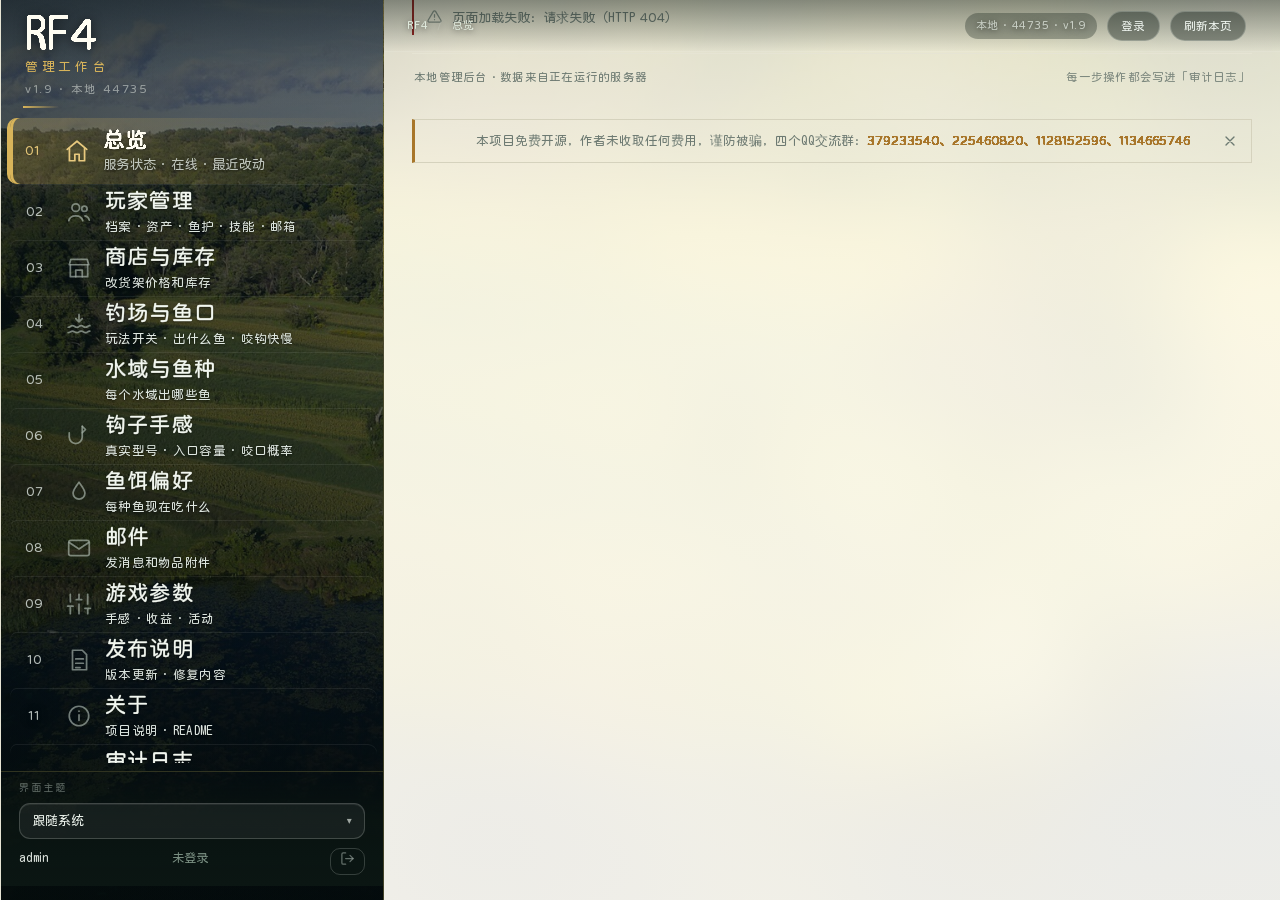
==== commit cfa97634: "重构管理后台界面，统一纸白外观 原因：管理后台原有深色设计系统与已定稿的纸白外观不一致，页面密度低、 右栏信息块缺失，维护者与玩家都难以辨认。  改动： - 新增 theme-aerial.css，整" ====
--- a/internal/admin/web/index.html
+++ b/internal/admin/web/index.html
@@ -4,7 +4,10 @@
 <meta charset="utf-8">
 <meta name="viewport" content="width=device-width, initial-scale=1">
 <title>RF4 管理后台</title>
+<link rel="preload" href="app/fonts/kirakara-min.woff2" as="font" type="font/woff2" crossorigin>
+<link rel="preload" href="app/bg-hero.jpg" as="image">
 <link rel="stylesheet" href="app/app.css">
+<link rel="stylesheet" href="app/theme-aerial.css">
 </head>
 <body>
 <div id="app"></div>
--- a/internal/admin/web/app/app.css
+++ b/internal/admin/web/app/app.css
@@ -91,7 +91,8 @@
 .input:focus,.select:focus,.textarea:focus{border-color:var(--accent);box-shadow:0 0 0 3px var(--accent-soft)}
 .input::placeholder,.textarea::placeholder{color:var(--faint)}
 .input[aria-invalid=true]{border-color:var(--bad)}
-.input.num{font-variant-numeric:tabular-nums}
+.input.num{font-variant-numeric:tabular-nums;appearance:textfield;-webkit-appearance:textfield}
+.input.num::-webkit-inner-spin-button,.input.num::-webkit-outer-spin-button{-webkit-appearance:none;margin:0}
 .input-wrap{position:relative;display:flex;align-items:center}
 .input-wrap .input{flex:1}
 .input-wrap .unit{position:absolute;right:11px;color:var(--muted);font-size:12.5px;pointer-events:none}
@@ -352,3 +353,26 @@
 .zcard .sub{font-size:12px;color:var(--muted)}
 .zswatch{width:10px;height:10px;border-radius:3px;flex:none}
 @media(max-width:1100px){.zmap,.zmap.no-map{grid-template-columns:1fr}.zmap-side{position:static;max-height:none}.zside-edit{max-height:none}}
+
+/* Keep adjacent grips separately reachable when one or more bands collapse. */
+.grade-ratio-track {
+  position: relative;
+  --grip: 22px;
+  --touch: 44px;
+  --first: min(var(--boundary-0), calc(100% - 2 * var(--grip)));
+  --second: clamp(calc(var(--first) + var(--grip)), var(--boundary-1), calc(100% - var(--grip)));
+}
+.grade-ratio-handle {
+  position: absolute; top: 50%; transform: translate(-50%, -50%);
+  width: var(--touch); height: var(--touch); padding: 0; border: 0; background: transparent;
+  touch-action: none; cursor: ew-resize;
+}
+.grade-ratio-handle:nth-of-type(1) { left: var(--first); }
+.grade-ratio-handle:nth-of-type(2) { left: var(--second); }
+.grade-ratio-handle:nth-of-type(3) { left: max(calc(var(--second) + var(--grip)), var(--boundary-2)); }
+.grade-ratio-handle::after {
+  content: ""; display: block; width: 5px; height: 14px; margin: auto;
+  border: 1px solid var(--text-2); border-radius: 4px; background: var(--surface-2);
+}
+.grade-ratio-handle:disabled { opacity: .55; cursor: default; }
+.grade-ratio-handle:focus-visible { outline: 2px solid var(--accent); border-radius: 4px; }
--- a/internal/admin/web/app/theme-aerial.css
+++ b/internal/admin/web/app/theme-aerial.css
@@ -0,0 +1,4045 @@
+/* RF4 管理工作台 —— 视觉层：AERIAL 航拍皮肤（从演示页 RF4-管理工作台.html v177 原样搬运）
+   本文件覆盖 app.css 的旧深色设计系统，值不做手调；字体改为本地子集 woff2。
+   修改规则：新增只能写在文件末尾的「桥接层」，不要改被搬进来的数值。 */
+@font-face{font-family:'KirakaraMaru';font-style:normal;font-weight:400;font-display:swap;src:url(fonts/kirakara-min.woff2) format('woff2')}
+@font-face{font-family:'KirakaraMaru';font-style:normal;font-weight:700;font-display:swap;src:url(fonts/kirakara-bold-min.woff2) format('woff2')}
+:root{--display:'KirakaraMaru',system-ui,'Microsoft YaHei',sans-serif}
+:root{color-scheme:light dark;
+--paper:light-dark(#c9cfc9,#15191a);--rail:light-dark(#23282b,#1b2022);--raise:light-dark(#f2f4f0,#2a3033);--sunk:light-dark(#dde2dc,#101416);
+--ink:light-dark(#18211f,#e3e7e8);--muted:light-dark(#596365,#8b9396);
+--line:light-dark(#a6aca8,#3d4346);--line-soft:light-dark(#c2c8c4,#2b3134);
+--accent:light-dark(#c9500f,#e2701f);--accent-ink:light-dark(#fff8f3,#1b0c04);
+--bad:light-dark(#a4342a,#e08a76);--warn:light-dark(#7a5b12,#d8b163);
+--g1:light-dark(#6d7c76,#78837d);--g2:light-dark(#2c7f74,#4fa596);--g3:light-dark(#b07f2a,#c79a49);--g4:light-dark(#7c5a96,#a487bd);
+/* 铝制材质令牌：亮面靠顶部高光与 2px 下沿台阶，不用模糊投影堆体积 */
+--mt-hi:light-dark(rgba(255,255,255,.92),rgba(255,255,255,.15));
+--mt-hi2:light-dark(rgba(255,255,255,.60),rgba(255,255,255,.07));
+--mt-lo:light-dark(rgba(28,38,36,.14),rgba(0,0,0,.55));
+--mt-lo2:light-dark(rgba(28,38,36,.26),rgba(0,0,0,.75));
+--mt-edge:light-dark(#a6aca8,#3d4346);
+--mt-plate-a:light-dark(#f5f7f3,#343a3d);--mt-plate-b:light-dark(#e3e7e2,#262c2f);
+--mt-well-a:light-dark(#dde1dc,#111517);--mt-well-b:light-dark(#ebeee9,#1c2225);
+--mt-step:light-dark(#b3b8b4,#0b0e0f);
+--weave:light-dark(rgba(40,50,48,.055),rgba(255,255,255,.035));
+--brass-a:#f2a06a;--brass-b:#e2701f;--brass-c:#b34c10;--brass-d:#cf5c17;--brass-edge:#7b2f07;
+font:16px/1.58 system-ui,'Microsoft YaHei',sans-serif;background:var(--paper);color:var(--ink);-webkit-text-size-adjust:100%}
+:root[data-theme=light]{color-scheme:light}:root[data-theme=dark]{color-scheme:dark}
+*{box-sizing:border-box}
+body{margin:0;display:grid;grid-template-columns:clamp(292px,23vw,344px) minmax(0,1fr);min-height:100vh;align-items:start}
+a{color:var(--accent)}
+.rail{background:var(--rail);border-right:1px solid var(--line);padding:16px 0 12px;display:flex;flex-direction:column;gap:8px;position:sticky;top:0;height:100vh;overflow:auto}
+.brand{padding:0 22px 12px;display:flex;align-items:baseline;gap:10px;border-bottom:1px solid var(--line)}
+.brand b{font:400 32px/1 var(--display)}
+.brand span{color:var(--muted);font-size:12px;letter-spacing:.15em;text-transform:uppercase}
+.rail nav{display:flex;flex-direction:column}
+.rail nav a{display:flex;align-items:center;justify-content:center;gap:12px;padding:8px 18px;text-decoration:none;color:var(--ink);border-left:2px solid transparent;border-bottom:1px solid var(--line-soft)}
+.rail nav a:hover{background:var(--paper)}
+.rail nav a[aria-current=page]{border-left-color:var(--accent);background:var(--paper)}
+.rail .no{font:500 12px/1.5 ui-monospace,'Cascadia Mono',monospace;color:var(--muted);letter-spacing:.04em;flex:none}
+.rail .ico{width:24px;height:24px;flex:none;stroke:currentColor;fill:none;stroke-width:1.4;opacity:.82}
+.rail nav a[aria-current=page] .ico{opacity:1;color:var(--accent)}
+.rail .txt{flex:0 0 auto;width:178px}
+.rail .txt b{display:block;font-family:var(--display);font-size:19.6px;line-height:1.3;font-weight:400;letter-spacing:.01em}
+.rail .txt small{display:block;color:var(--muted);font-size:12.8px;line-height:1.45;margin-top:3px}
+.rail-foot{margin-top:auto;padding:12px 22px 0;border-top:1px solid var(--line);display:flex;flex-direction:column;gap:7px;position:sticky;bottom:0;background:var(--rail)}
+.rail-foot label{font-size:11px;letter-spacing:.12em;color:var(--muted);text-transform:uppercase}
+.rail-foot .who{display:flex;justify-content:space-between;gap:8px;font-size:12.3px;color:var(--muted)}
+main{padding:20px clamp(18px,2.4vw,40px) 44px;min-width:0}
+.top{display:flex;align-items:center;justify-content:space-between;gap:16px;flex-wrap:wrap;padding-bottom:12px;border-bottom:1px solid var(--line);font-size:12.8px;color:var(--muted)}
+.crumb{display:flex;align-items:center;gap:9px}
+.crumb b{color:var(--ink);font-weight:600}
+.crumb i{font-style:normal;opacity:.45}
+.tools{display:flex;align-items:center;gap:10px}
+select,input,button,textarea{font:inherit;color:inherit}
+select,input:not([type=range]):not([type=checkbox]),textarea{border:1px solid var(--line);background:var(--raise);padding:6px 9px;border-radius:2px}
+button{border:1px solid var(--line);background:var(--raise);padding:6px 12px;border-radius:2px;cursor:pointer;font-family:var(--display);font-size:14.4px;letter-spacing:.01em}
+button:hover:not(:disabled){border-color:var(--accent)}
+button.primary{background:var(--accent);border-color:var(--accent);color:var(--accent-ink);font-weight:650}
+button.ghost{background:transparent;border-color:transparent;color:var(--muted);padding:3px 7px}
+button:disabled{opacity:.42;cursor:default}
+h1{font:400 clamp(27px,2.7vw,37px)/1.2 var(--display);margin:20px 0 5px;letter-spacing:.01em}
+.lede{margin:0 0 16px;color:var(--muted);font-size:14.2px;max-width:76ch}
+.tabs{display:flex;flex-wrap:wrap;gap:10px;margin:0 0 26px}
+.tabs a{padding:11px 22px;text-decoration:none;color:var(--muted);font-family:var(--display);font-size:18.5px;font-weight:400;letter-spacing:.015em;border:1px solid var(--line);background:var(--raise);border-radius:2px;white-space:nowrap}
+.tabs a:hover{color:var(--ink);border-color:var(--accent)}
+.tabs a[aria-current=page]{color:var(--accent-ink);background:var(--accent);border-color:var(--accent);font-weight:700}
+.work{display:grid;grid-template-columns:minmax(0,1fr) clamp(448px,46%,640px);gap:clamp(10px,1vw,16px);align-items:start}
+.work.solo{grid-template-columns:minmax(0,1fr)}
+aside{border-left:1px solid var(--line);padding-left:20px;min-width:0}
+.scrollx{overflow-x:auto;overflow-y:hidden;padding-bottom:2px}
+.unit{display:inline-flex;align-items:baseline;gap:4px}
+.unit i{font-style:normal;font-size:11.6px;color:var(--muted)}
+.unit input{width:92px}
+td input::placeholder{color:var(--muted);opacity:.6}
+.scrollx table{min-width:660px}
+aside>.ib+.ib{margin-top:24px;padding-top:16px;border-top:1px solid var(--line)}
+.ib>h2{margin-bottom:2px}
+.ib .sub{color:var(--muted);font-size:12.4px;line-height:1.55;margin:0 0 8px}
+h2{font:600 17px/1.35 system-ui,'Microsoft YaHei',sans-serif;margin:0 0 4px}
+h2.serif{font:400 23px/1.34 var(--display);margin-bottom:6px}
+h3{font-size:11.5px;letter-spacing:.13em;text-transform:uppercase;color:var(--muted);margin:22px 0 6px;font-weight:600}
+p{margin:0 0 10px}
+.muted{color:var(--muted)}
+.hint{color:var(--muted);font-size:12.7px;line-height:1.55;margin:8px 0 0}
+.bullets{margin:4px 0 2px;padding-left:20px}
+.bullets li{padding:5px 0;font-size:13.6px;line-height:1.62;border-bottom:1px solid var(--line-soft)}
+.bullets li::marker{color:var(--muted);font-variant-numeric:tabular-nums}
+dl{margin:0}
+dl div{display:flex;justify-content:space-between;gap:14px;padding:8px 0;border-bottom:1px solid var(--line-soft)}
+dt{color:var(--muted);font-size:13.2px;min-width:0}
+dd{margin:0;font-variant-numeric:tabular-nums;font-size:13.2px;text-align:right}
+.entry{display:grid;grid-template-columns:34px minmax(0,1fr) 14px;align-items:baseline;gap:13px;padding:14px 0;border-top:1px solid var(--line);text-decoration:none;color:var(--ink)}
+.entry:hover{color:var(--accent)}
+.entry .no{font:500 12px/1.7 ui-monospace,monospace;color:var(--muted)}
+.entry b{display:block;font-size:16.6px;font-weight:620}
+.entry small{display:block;color:var(--muted);font-size:12.6px;margin-top:2px}
+.entry .arw{color:var(--muted)}
+.big{font:600 40px/1 'Times New Roman',Georgia,serif;font-variant-numeric:tabular-nums;display:flex;align-items:baseline;gap:11px;margin:6px 0 14px}
+.big em{font-style:normal;font:400 13px/1 system-ui,sans-serif;color:var(--muted)}
+.brief{display:flex;flex-wrap:nowrap;border-top:1px solid var(--line);border-bottom:1px solid var(--line);margin:0 0 20px}
+.brief>div{flex:1 1 0;padding:12px 13px 13px;border-right:1px solid var(--line-soft);min-width:0;overflow:hidden}
+.brief>div:last-child{border-right:0}
+.brief b{display:block;font-family:var(--display);font-weight:400;font-size:clamp(19px,1.45vw,25px);line-height:1.1;font-variant-numeric:tabular-nums;white-space:nowrap}
+.brief small{display:block;color:var(--muted);font-size:11.4px;letter-spacing:.05em;margin-top:4px}
+.brief em{font-style:normal;color:var(--muted);font-size:12.6px}
+.logs{font-family:ui-monospace,'Cascadia Mono',monospace;font-size:12.2px;line-height:1.72;max-height:232px;overflow:auto;border:1px solid var(--line-soft);background:var(--sunk);padding:9px 12px;color:var(--muted);margin-top:4px}
+.logs div{white-space:nowrap;overflow:hidden;text-overflow:ellipsis}
+.logs b{color:var(--ink);font-weight:600}
+.logs .ok{color:var(--accent)}
+.logs .warn{color:var(--warn)}
+.comp{display:flex;align-items:baseline;justify-content:space-between;gap:12px;padding:9px 0;border-bottom:1px solid var(--line-soft);font-size:13.2px}
+.comp .st{font-size:11.5px;letter-spacing:.06em;color:var(--accent);white-space:nowrap}
+.comp .st.idle{color:var(--muted)}
+[hidden]{display:none!important}
+.pill{white-space:nowrap}
+td .btn+.btn,td button+button{margin-left:6px}
+.ib .pills button.pill{text-align:left;background:var(--raise);border:1px solid var(--line);cursor:pointer;
+  font-size:16.6px;font-weight:650;padding:13px 16px;border-radius:2px;line-height:1.35;white-space:normal;
+  transition:border-color .12s,color .12s,background .12s}
+.ib .pills button.pill:hover{border-color:var(--accent);color:var(--accent);background:var(--sunk)}
+.ib .pills button.pill b{font-weight:700;font-variant-numeric:tabular-nums;color:var(--accent);margin-right:8px}
+.macro{display:flex;gap:10px;flex-wrap:wrap;margin:0 0 6px}
+.macro a,.macro button{padding:13px 22px;font-family:var(--display);font-size:17.4px;font-weight:400;text-decoration:none;
+  border:1px solid var(--line-strong,rgba(0,0,0,.22));background:var(--raise);color:var(--ink)}
+.macro a:hover,.macro button:hover{border-color:var(--accent);color:var(--accent)}
+.macro a.ok{background:var(--accent);border-color:var(--accent);color:var(--accent-ink);font-weight:400}
+.macro a.ok:hover{color:var(--accent-ink);opacity:.9}
+.macro button.on{background:var(--accent);border-color:var(--accent);color:var(--accent-ink);font-weight:700}
+.entry-grid{display:grid;grid-template-columns:repeat(auto-fit,minmax(238px,1fr));gap:0 26px}
+/* 鱼饵偏好：一条鱼一张卡，鱼名要一眼看到 */
+.fishlist{border:1px solid var(--line);background:var(--raise)}
+.fishcard{padding:0 16px;border-bottom:1px solid var(--line-soft)}
+.fishcard:last-child{border-bottom:0}
+.fishcard-head{padding:15px 0}
+.fishcard.open{background:var(--sunk)}
+.fishcard-head{display:flex;align-items:center;gap:16px;border-bottom:0}
+.fishcard-head .fi{display:flex;align-items:baseline;gap:9px;flex-wrap:nowrap;flex:none}
+.fishcard-head .now{font-size:15.4px;line-height:1.45;color:var(--ink);min-width:0}
+.fishcard-head .now em{font-style:normal;color:var(--muted);font-size:13px;margin-right:7px}
+@media(max-width:820px){
+  .fishcard-head{flex-wrap:wrap;row-gap:6px}
+  .fishcard-head .now{flex:1 1 100%;order:3}
+  .fishcard-head .edit{order:2}
+}
+.fishcard-head .now em{font-style:normal;color:var(--muted);font-size:13px;margin-right:6px}
+.fishcard-head .edit{margin-left:auto;flex:none;font-size:13.4px;padding:5px 13px}
+.fishcard.open .fishcard-head{border-bottom:1px solid var(--line-soft)}
+.fishcard .basis{margin:11px 0 0;font-size:13.2px;line-height:1.65;color:var(--muted)}
+.fishcard .basis b{color:var(--ink);font-weight:600}
+.fishcard .basis i{font-style:normal;opacity:.5;margin:0 6px}
+.fishcard-head .fname{font:500 19px/1.3 var(--display)}
+.fishcard-head .fkey{font:500 12.6px/1 ui-monospace,'Cascadia Mono',monospace;color:var(--muted)}
+.evidence{display:grid;grid-template-columns:repeat(3,minmax(0,1fr));gap:10px;margin:12px 0 0}
+@media(max-width:1360px){.evidence{grid-template-columns:repeat(auto-fit,minmax(160px,1fr))}}
+.evidence>div{padding:10px 12px;border:1px solid var(--line-soft);background:var(--paper);min-width:0}
+.evidence .ek{display:block;font-size:12.2px;font-weight:600;letter-spacing:.03em;color:var(--muted);margin-bottom:4px}
+.evidence .ev{font-size:14.6px;line-height:1.5}
+.evidence .src{display:block;margin-top:5px;font:500 10.8px/1.35 ui-monospace,'Cascadia Mono',monospace;color:var(--muted);opacity:.82;word-break:break-all}
+.decide{display:flex;align-items:center;gap:10px;flex-wrap:wrap;margin:13px 0 0;padding-top:12px;border-top:1px solid var(--line-soft)}
+.decide .ask{font-size:15px;font-weight:600}
+.ctlrow{display:flex;gap:6px;flex-wrap:wrap;align-items:center}
+.ctlrow button{padding:8px 15px;font-size:14.6px;font-weight:600}
+.ctlrow button.ghost{font-weight:500;border:1px dashed var(--line);color:var(--ink);padding:9px 16px;font-size:14.4px}
+.ctlrow button.ghost:hover{border-color:var(--accent);color:var(--accent);border-style:solid}
+.ctlrow button.on{background:var(--accent);border-color:var(--accent);color:var(--accent-ink);font-weight:650}
+.ctlrow button.on.bad{background:var(--bad);border-color:var(--bad);color:var(--light-on-bad,#fff)}
+.row{display:flex;align-items:center;justify-content:space-between;gap:14px;padding:11px 0;border-bottom:1px solid var(--line-soft)}
+.rows{display:grid;grid-template-columns:repeat(auto-fit,minmax(290px,1fr));gap:0 26px}
+.rows .row{gap:10px}
+.rows .row .ctrl input{width:132px}
+.row .lab b{display:block;font-size:14.8px;font-weight:600}
+.row .lab small{display:block;color:var(--muted);font-size:12.3px;margin-top:2px;max-width:56ch;line-height:1.5}
+.row .ctrl{display:flex;align-items:center;gap:8px;flex:none}
+.row.wide .ctrl{flex:1;min-width:0}
+.row.wide .ctrl input{width:100%}
+.row input[type=number]{width:112px;text-align:right;font-variant-numeric:tabular-nums}
+.sw{display:inline-flex;align-items:center}
+.sw input{width:17px;height:17px;accent-color:var(--accent)}
+.slider{display:grid;grid-template-columns:92px minmax(70px,1fr) 74px;align-items:center;gap:14px;padding:13px 0;border-bottom:1px solid var(--line-soft)}
+.slider .name{font-size:14.2px;font-weight:600}
+.slider input[type=range]{width:100%;accent-color:var(--accent)}
+.slider output{font:500 13.8px/1 ui-monospace,monospace;text-align:right;font-variant-numeric:tabular-nums}
+.bar{display:flex;height:9px;margin:12px 0 6px;border:1px solid var(--line-soft);overflow:hidden}
+.bar i{display:block;height:100%}
+.legend{display:flex;flex-wrap:wrap;gap:4px 16px;font-size:12.4px;color:var(--muted)}
+.legend span{display:inline-flex;align-items:center;gap:6px}
+.legend s{display:inline-block;width:9px;height:9px;text-decoration:none}
+.tbl{overflow:auto;margin-top:6px}
+table{width:100%;border-collapse:collapse;font-size:13.4px}
+th{text-align:left;font-family:var(--display);font-weight:400;font-size:12.4px;letter-spacing:.06em;color:var(--muted);padding:0 8px 7px;border-bottom:1px solid var(--line);white-space:nowrap}
+td{padding:9px 8px;border-bottom:1px solid var(--line-soft);vertical-align:middle}
+th.num,td.num{text-align:right}
+td input[type=number]{width:86px;text-align:right;padding:4px 6px;font-variant-numeric:tabular-nums}
+td input[type=text]{width:100%;min-width:90px;padding:4px 6px}
+.mono{font-family:ui-monospace,'Cascadia Mono',monospace;font-size:11.8px;color:var(--muted)}
+.actions{display:flex;gap:9px;justify-content:flex-end;flex-wrap:wrap;padding:16px 0 0;margin-top:14px;border-top:1px solid var(--line)}
+.note{border-left:2px solid var(--accent);padding:7px 0 7px 13px;color:var(--muted);font-size:13.2px;margin:14px 0 0;line-height:1.6}
+.note b{color:var(--ink)}
+.invalid{border-color:var(--bad)!important;color:var(--bad)}
+.alert{border-left:2px solid var(--bad);padding:7px 0 7px 13px;color:var(--bad);font-size:13.2px;margin:12px 0 0;line-height:1.6}
+#feedback{min-height:20px;font-size:13.2px;color:var(--accent);padding-top:12px}
+dialog{border:1px solid var(--line);background:var(--paper);color:var(--ink);width:min(560px,94vw);padding:22px 24px;border-radius:2px}
+dialog::backdrop{background:light-dark(#2b2b2b55,#000000aa)}
+dialog h2{font:400 21px/1.32 var(--display);margin:0 0 6px}
+dialog ul{margin:12px 0;padding-left:18px;font-size:13.8px;line-height:1.62;max-height:44vh;overflow:auto}
+dialog li{padding:3px 0}
+dialog footer{display:flex;justify-content:flex-end;gap:10px;margin-top:16px}
+.search{display:flex;gap:9px;flex-wrap:wrap;margin:0 0 12px;align-items:center}
+.search input[type=search]{flex:1;min-width:180px}
+.search .grow{flex:1;min-width:160px}
+.search.row{flex-wrap:nowrap}
+.search.row input[type=search]{flex:1 1 auto}
+.search.row input[placeholder='水域（可选）']{flex:0 0 124px;width:124px}
+.search.row select{flex:0 0 136px;width:136px}
+@media(max-width:820px){.search.row{flex-wrap:wrap}
+  .search.row input[placeholder='水域（可选）'],.search.row select{flex:1 1 140px;width:auto}}
+.stack{display:flex;flex-direction:column;gap:9px}
+.stack input,.stack textarea{width:100%}
+textarea{min-height:70px;resize:vertical}
+.pills{display:flex;gap:6px;flex-wrap:wrap}
+.pill{display:inline-block;border:1px solid var(--line);padding:2px 8px;font-size:11.8px;color:var(--muted);border-radius:2px}
+.pill.ok{color:var(--accent);border-color:var(--accent)}
+.pill.warn{color:var(--warn);border-color:var(--warn)}
+.pill.bad{color:var(--bad);border-color:var(--bad)}
+.group{margin-top:18px}
+.group:first-of-type{margin-top:2px}
+.pblock{margin:0 0 26px;padding:16px 18px 12px;border:1px solid var(--line);background:var(--raise)}
+.pblock-head{display:flex;align-items:baseline;gap:12px;padding:0 0 12px;border-bottom:1px solid var(--line);margin-bottom:14px}
+.pblock-head .pno{font:700 14px/1 ui-monospace,monospace;color:var(--accent);letter-spacing:.06em;flex:none}
+.pblock-head .ptitle{flex:1;min-width:0;display:flex;align-items:baseline;gap:10px;flex-wrap:wrap}
+.pblock-head .ptitle b{font:400 23px/1.3 var(--display);letter-spacing:.01em}
+.pblock-head .ptitle small{color:var(--muted);font-size:13.4px;font-weight:400}
+.pblock-head .pill{flex:none;font-size:12.4px}
+/* 块内每个参数各自成块，彼此分开 */
+.pblock .two{grid-template-columns:repeat(auto-fit,minmax(330px,1fr));gap:10px 12px}
+.pblock .two .row{display:flex;align-items:center;justify-content:space-between;gap:18px;
+  padding:12px 15px;border:1px solid var(--line-soft);border-radius:2px;background:var(--paper)}
+.pblock .two .row .lab b{font-size:17.4px;font-weight:700;letter-spacing:.005em}
+.pblock .two .row .lab small{font-size:13px;line-height:1.55;max-width:52ch}
+.pblock .two .row input[type=number]{width:104px}
+.group-head{display:flex;align-items:baseline;gap:10px;border-bottom:1px solid var(--line);padding-bottom:6px;margin-bottom:2px}
+.group-head b{font-size:15.2px;font-weight:650}
+.group-head small{color:var(--muted);font-size:12.2px}
+.two{display:grid;grid-template-columns:repeat(auto-fit,minmax(230px,1fr));gap:0 22px}
+.two.gapped{gap:10px 12px}
+.kv{font-variant-numeric:tabular-nums}
+.seg{display:flex;gap:8px;flex-wrap:wrap}
+.seg button.on{background:var(--accent);border-color:var(--accent);color:var(--accent-ink);font-weight:650}
+/* 更新提示条 */
+.upd{display:flex;align-items:center;gap:12px;flex-wrap:wrap;border:1px solid var(--line);border-left:2px solid var(--accent);
+  background:var(--raise);padding:9px 13px;margin:0 0 14px;font-size:13.2px}
+.upd b{font-size:13.6px}
+.upd .ver{font:600 12.4px/1 ui-monospace,monospace;color:var(--accent)}
+.upd .sp{flex:1 1 40px}
+.upd button{font-size:12.6px;padding:4px 10px}
+/* 分类小图标 */
+.rail .cat{display:inline-flex;align-items:center;justify-content:center;width:26px;height:26px;flex:none;
+  color:var(--muted)}
+.rail .cat svg{width:21px;height:21px;fill:none;stroke:currentColor;stroke-width:1.5;
+  stroke-linecap:round;stroke-linejoin:round}
+.rail a[aria-current=page] .cat{color:var(--accent)}
+/* 物品图标：演示用等宽首字方块，真服是 /icons/items/<id>.webp */
+.ic{display:inline-flex;align-items:center;justify-content:center;width:22px;height:22px;flex:none;
+  border:1px solid var(--line-soft);background:var(--sunk);font:600 11.5px/1 ui-monospace,monospace;
+  color:var(--muted);margin-right:7px;vertical-align:-5px;text-transform:uppercase}
+.ic.fish{border-radius:50%}
+.cat{display:inline-flex;align-items:center;justify-content:center;width:19px;height:19px;flex:none;
+  border:1px solid var(--line-soft);background:var(--sunk);margin-right:8px;vertical-align:-3px}
+.cat svg{width:12px;height:12px;stroke:currentColor;fill:none;stroke-width:1.5;opacity:.85}
+/* 鱼群区域编辑器 */
+.zmap{display:grid;grid-template-columns:minmax(0,1fr);gap:12px}
+.zstage{position:relative;height:clamp(300px,42vh,460px);border:1px solid var(--line);background:var(--sunk);overflow:hidden;touch-action:none}
+.zstage canvas{position:absolute;inset:0;width:100%;height:100%;cursor:crosshair}
+.ztools{display:flex;gap:6px;flex-wrap:wrap;align-items:center}
+.ztools button{font-size:12.8px;padding:5px 11px}
+.ztools button.on{background:var(--accent);border-color:var(--accent);color:var(--accent-ink);font-weight:650}
+.zread{font-size:12.4px;color:var(--muted);font-variant-numeric:tabular-nums}
+.zread .bad{color:var(--bad)}
+.zlist{display:grid;gap:8px;margin-top:10px}
+.zrow{border:1px solid var(--line-soft);background:var(--raise);padding:10px 12px}
+.zrow.on{border-color:var(--accent)}
+.zrow-head{display:flex;align-items:baseline;gap:10px;flex-wrap:wrap}
+.zrow-head b{font-size:14.6px}
+.zrow-head .mono{font-size:11.4px}
+.zrow .meta{color:var(--muted);font-size:12.4px;margin-top:4px;line-height:1.55}
+.zfish{display:flex;flex-wrap:wrap;gap:6px;margin-top:8px}
+.zfish label{display:inline-flex;align-items:center;gap:5px;font-size:12.6px;border:1px solid var(--line-soft);
+  background:var(--paper);padding:4px 9px;cursor:pointer}
+.zfish input{accent-color:var(--accent);width:14px;height:14px}
+.chips{display:flex;flex-wrap:wrap;gap:6px;align-items:center;min-height:32px}
+.chip{display:inline-flex;align-items:center;gap:6px;border:1px solid var(--line);background:var(--raise);
+  padding:4px 9px;font-size:13px}
+.chip button{border:0;background:none;padding:0 0 0 2px;color:var(--muted);font-size:14px;line-height:1;cursor:pointer}
+.chip button:hover{color:var(--bad)}
+.chip.add{border-style:dashed;color:var(--accent);cursor:pointer}
+.chip.wild{border-color:var(--accent);color:var(--accent)}
+.bucket{border:1px solid var(--line-soft);background:var(--paper);padding:10px 12px;margin:0 0 10px}
+.bucket h4{margin:0 0 3px;font-size:13.4px;font-weight:650}
+.bucket p.hint{margin:0 0 8px}
+.grp{border:1px solid var(--line-soft);background:var(--paper);padding:10px 12px;margin:0 0 10px}
+.grp-head{display:flex;align-items:center;gap:10px;flex-wrap:wrap;margin-bottom:8px}
+.grp-head b{font-size:13.4px}
+.grp-head .sp{flex:1}
+.baitedit{display:grid;gap:12px;margin-top:12px;padding-top:12px;border-top:1px solid var(--line)}
+.baitedit .foot{display:flex;gap:9px;flex-wrap:wrap;align-items:center}
+.fishrow-exp{background:var(--sunk);border-top:1px solid var(--line)}
+.fishrow-exp td{padding:10px 8px 14px}
+.sub{display:block;color:var(--muted);font-size:12.2px;margin-top:2px}
+@media(max-width:1259px){.work{grid-template-columns:minmax(0,1fr)}aside{border-left:0;border-top:1px solid var(--line);padding:16px 0 0}}
+@media(max-width:880px){
+ body{grid-template-columns:1fr}
+ .rail{position:static;height:auto;flex-direction:row;align-items:center;overflow-x:auto;padding:9px 11px;gap:10px;border-right:0;border-bottom:1px solid var(--line)}
+ .brand{border:0;padding:0 6px 0 0;flex:none}
+ .brand b{font-size:19px}.brand span{display:none}
+ .rail nav{flex-direction:row;gap:2px}
+ .rail nav a{display:block;min-width:150px;padding:9px 11px;border-left:0;border-top:0;border-bottom:2px solid transparent}
+ .rail nav a[aria-current=page]{border-bottom-color:var(--accent)}
+ .rail .no,.rail .ico{display:none}
+ .rail .txt{width:auto}
+ .rail .txt b{font-size:15.6px}
+ .rail .txt small{font-size:11px;white-space:nowrap;overflow:hidden;text-overflow:ellipsis}
+ .rail-foot{margin-top:0;padding:0 0 0 10px;border-top:0;border-left:1px solid var(--line);flex-direction:row;align-items:center;gap:8px;flex:none}
+ .rail-foot label{display:none}
+ .rail-foot select{width:auto;font-size:12.5px;padding:5px 7px}
+ .rail-foot .who{display:none}
+ main{padding:14px 14px 32px}
+ h1{font-size:24px;margin:14px 0 4px}
+ .tabs{overflow-x:auto;flex-wrap:nowrap;margin-bottom:18px;gap:8px}
+ .tabs a{font-size:15.4px;padding:9px 15px}
+ .slider{grid-template-columns:70px minmax(50px,1fr) 60px;gap:9px}
+ .row{flex-wrap:wrap}
+ .row .ctrl{width:100%;justify-content:flex-end}
+ .entry b{font-size:15.6px}
+ .big{font-size:32px}
+ .work{gap:16px}
+ .two{grid-template-columns:1fr}
+}
+
+/* 耀圆体三级字重：一级 700，二级 400 + 细描边，三级 400 */
+.brand b,h1,.brief b,dialog h2{font-weight:700}
+.rail .txt b,h2.serif,.pblock-head .ptitle b,.fishcard-head .fname{font-weight:400;-webkit-text-stroke:.32px currentColor}
+.tabs a,button,th,.macro a,.macro button{font-weight:400;-webkit-text-stroke:0}
+.tabs a[aria-current=page]{font-weight:400;-webkit-text-stroke:.18px currentColor}
+
+/* ================= 航拍 AERIAL 皮肤 ================= */
+:root{
+  --paper:light-dark(#fbfaf3,#141816);
+  --rail:light-dark(#101d19,#0b1311);
+  --raise:light-dark(#fffef8,#1b2420);
+  --sunk:light-dark(#f2f0e2,#101614);
+  --ink:light-dark(#0f1a16,#e9efe6);
+  --muted:light-dark(#6d7a72,#93a196);
+  --line:light-dark(#d5d2bd,#2c3b34);
+  --line-soft:light-dark(#e6e4d4,#22302a);
+  --accent:light-dark(#a8762a,#d8b45a);
+  --accent-ink:light-dark(#fffdf2,#101d19);
+  --bad:light-dark(#8f2622,#e0867a);
+  --warn:light-dark(#8a5a1c,#d9a45a);
+}
+body{background:var(--paper);color:var(--ink)}
+main{padding-left:clamp(18px,2.4vw,40px);padding-right:clamp(18px,2.4vw,40px)}
+.top{padding:16px 0 10px;border-bottom:1px solid var(--line-soft);color:var(--muted)}
+.top .tools{color:var(--muted)}
+
+/* 左栏：墨绿书脊 + 金线 */
+@media(min-width:881px){body{grid-template-columns:clamp(264px,20vw,296px) minmax(0,1fr)}}
+.rail{background:#101d19;border-right:1px solid rgba(201,164,90,.30);padding:18px 0 14px;gap:10px}
+.brand{padding:0 24px 16px;border-bottom:1px solid rgba(255,255,255,.10)}
+.brand b{color:#fffdf2;font:700 27px/1 var(--display)}
+.brand span{color:#9daf9f;letter-spacing:.2em}
+.rail nav a{justify-content:flex-start;gap:10px;padding:9px 24px;color:#c3d1c8;border-left:2px solid transparent;
+  border-radius:0;background:none}
+.rail nav a:hover{background:rgba(255,255,255,.05);color:#fffdf2}
+.rail nav a[aria-current=page]{background:rgba(255,255,255,.07);color:#fffdf2;border-left-color:#c9a45a;font-weight:600}
+.rail .no{color:#69806f;font-weight:400}
+.rail nav a[aria-current=page] .no{color:#d8b45a}
+.rail .txt b{color:inherit}
+.rail .txt small{color:#8ba095}
+.rail nav a[aria-current=page] .txt small{color:#c9d6c9}
+.rail .cat{color:#8ba095}
+.rail nav a[aria-current=page] .cat{color:#d8b45a}
+.rail-foot{border-top:1px solid rgba(255,255,255,.10);color:#8ba095;padding:12px 24px 0}
+.rail-foot select{background:#15241f;color:#e2ebe2;border:1px solid #2c443c;border-radius:2px}
+.rail-foot .who span{color:#7c9184}
+.rail-foot .who span:first-child{color:#c9d6c9}
+
+/* 页头：标题 + 要点 / 图版 */
+.pagehead{display:grid;grid-template-columns:minmax(0,1fr) clamp(268px,24vw,368px);
+  gap:clamp(20px,2.4vw,36px);align-items:start;margin:18px 0 0}
+h1{font:700 clamp(30px,3vw,44px)/1.03 var(--display);color:var(--ink);margin:0;letter-spacing:.01em}
+.lede{margin:12px 0 0;font-size:13.4px;color:var(--muted);max-width:52em;line-height:1.68}
+.facts{display:grid;grid-template-columns:repeat(auto-fit,max-content);gap:0 30px;margin:16px 0 0}
+.facts div{border-left:1px solid var(--line);padding-left:12px}
+.facts div:first-child{border-left:0;padding-left:0}
+.facts dt{font-size:10.6px;letter-spacing:.14em;color:var(--muted)}
+.facts dd{margin:3px 0 0;font-size:13px;font-weight:600;color:var(--ink);font-variant-numeric:tabular-nums}
+.fig{margin:0}
+.fig .img{height:clamp(148px,13.6vw,212px);border:1px solid var(--line);
+  background:url('bg-biwa.jpg') 46% 44%/cover;filter:grayscale(.22) contrast(1.1) saturate(.9)}
+.fig figcaption{display:flex;justify-content:space-between;gap:10px;margin-top:6px;padding-top:7px;
+  border-top:1px solid var(--line);font-size:11.2px;color:var(--muted)}
+.fig figcaption b{color:var(--ink);font-weight:600}
+html[data-theme=dark] .fig .img{filter:grayscale(.55) contrast(1.06) brightness(.82) saturate(.65)}
+
+/* 二级页签：金签 */
+#tabs{margin:18px 0 0}
+.tabs{display:flex;flex-wrap:wrap;gap:8px;border-bottom:1px solid var(--line);padding:0}
+.tabs a{border-radius:0;background:var(--raise);border:1px solid var(--line);color:var(--muted);
+  font-size:18px;padding:10px 20px}
+.tabs a:hover{color:var(--ink);border-color:var(--ink)}
+.tabs a[aria-current=page]{background:var(--accent);border-color:var(--accent);color:var(--accent-ink);
+  font-weight:700;-webkit-text-stroke:.18px currentColor}
+
+/* 两栏：右栏更宽 */
+.work{gap:clamp(14px,1.4vw,20px)}
+@media(min-width:1260px){.work{grid-template-columns:minmax(0,1fr) clamp(416px,38%,536px)}}
+aside{border-left:1px solid var(--line-soft);padding-left:clamp(16px,1.6vw,24px)}
+
+/* 纸面构件 */
+.panel{border:1px solid var(--line);background:var(--raise);border-radius:0;padding:16px 18px}
+.panel>h2,.panel>.panel-head{border-bottom:1px solid var(--line-soft)}
+.pblock{border:1px solid var(--line);border-top:2px solid var(--ink);background:var(--raise);border-radius:0}
+.pblock-head{border-bottom:1px solid var(--line-soft)}
+.pblock-head .pno{color:#a8762a}
+.brief{border:0;border-top:1px solid var(--line);border-bottom:1px solid var(--line);border-radius:0;margin:16px 0 22px}
+.brief>div{border-right:1px solid var(--line-soft)}
+.brief b{font-family:var(--display)}
+.fishlist{border:1px solid var(--line);background:var(--raise);border-radius:0}
+.fishcard{border-bottom:1px solid var(--line-soft)}
+.fishcard.open{background:var(--sunk)}
+.ib{border-top:1px solid var(--line-soft);padding-top:12px}
+.ib>h2{color:var(--ink)}
+table{border-collapse:collapse}
+th{color:var(--muted);border-bottom:1px solid var(--ink);letter-spacing:.14em}
+td{border-bottom:1px solid var(--line-soft)}
+input,select,textarea{border-radius:0;background:var(--raise);border:1px solid var(--line);color:var(--ink)}
+input:focus,select:focus,textarea:focus{outline:2px solid var(--accent);outline-offset:1px}
+button{border-radius:0;background:var(--ink);color:var(--paper);border:1px solid var(--ink);font-weight:600}
+button.ghost{background:transparent;color:var(--ink);border-color:var(--line)}
+button.primary,button.ok{background:var(--accent);border-color:var(--accent);color:var(--accent-ink)}
+.pill{border-radius:0;border:1px solid var(--line);color:var(--muted);background:transparent}
+.pill.ok{border-color:var(--accent);color:#7a5312;background:rgba(201,164,90,.18)}
+.pill.warn{border-color:var(--warn);color:var(--warn)}
+dialog{border-radius:0;border:1px solid var(--ink);background:var(--paper)}
+dialog::backdrop{background:rgba(10,20,16,.55)}
+
+/* 深色：同一套关系，纸换墨 */
+html[data-theme=dark] .rail{background:#0b1311}
+html[data-theme=dark] .pill.ok{color:#e6c98a;background:rgba(216,180,90,.16)}
+
+
+/* ===== 航拍 D：横幅 + 左栏照片带（覆盖上一版 pagehead 图版） ===== */
+.pagehead,.fig{display:none}
+main{padding:0 clamp(18px,2.4vw,40px) 30px}
+.top{margin:0 0 14px}
+.hero{position:relative;margin:0 calc(-1 * clamp(18px,2.4vw,40px));padding:0;
+  background:url('bg-biwa.jpg') 42% 46%/cover;filter:grayscale(.18) contrast(1.06) saturate(.92) brightness(1.0);
+  min-height:clamp(190px,17vw,252px);display:flex;align-items:flex-end;overflow:hidden}
+.hero::before{content:'';position:absolute;inset:0;
+  background:linear-gradient(90deg,rgba(8,22,19,.90) 0%,rgba(9,24,20,.66) 44%,rgba(9,24,20,.22) 76%,rgba(9,24,20,.06) 100%)}
+.hero-in{position:relative;padding:clamp(22px,2.6vw,34px) clamp(18px,2.4vw,40px) clamp(30px,3vw,44px);width:100%}
+.hero h1{color:#fffdf2;font:700 clamp(30px,3vw,46px)/1.02 var(--display);margin:0;
+  text-shadow:0 2px 30px rgba(0,0,0,.5)}
+.hero .lede{color:#dbe6d9;max-width:46em;margin:10px 0 0;font-size:13.4px;line-height:1.62}
+.hero .facts{margin:16px 0 0;gap:0 30px;grid-template-columns:repeat(4,minmax(0,1fr));align-items:start}
+.facts{grid-template-columns:repeat(4,minmax(0,1fr))!important}
+.facts>div{min-width:0}
+.hero .facts div{border-left:1px solid rgba(255,255,255,.22)}
+.hero .facts div:first-child{border-left:0}
+.hero .facts dt{color:#a9bda9}
+.hero .facts dd{color:#fffdf2}
+.hero-fade{position:absolute;left:0;right:0;bottom:0;height:56px;pointer-events:none;
+  background:linear-gradient(180deg,transparent,var(--paper))}
+#tabs{margin:16px 0 0}
+
+/* 左栏：暗版航拍带 */
+.railband{position:absolute;left:0;right:0;top:0;height:236px;
+  background:url('bg-biwa.jpg') 54% 52%/cover;filter:grayscale(1) contrast(1.12) brightness(.86)}
+.railband::after{content:'';position:absolute;inset:0;
+  background:linear-gradient(180deg,rgba(16,29,25,.30) 0%,rgba(16,29,25,.72) 58%,#101d19 100%)}
+.rail{padding-top:0;gap:8px;position:relative}
+.rail .brand{position:relative;padding:24px 24px 18px;border-bottom:1px solid rgba(255,255,255,.12)}
+.rail nav{position:relative;flex:0 1 auto;overflow:visible}
+.rail nav a{padding:8.5px 24px;border:0;border-left:2px solid transparent;display:flex;gap:10px;
+  align-items:baseline;justify-content:flex-start;background:none;border-radius:0}
+.rail nav a[aria-current=page]{border-left-color:#c9a45a;background:linear-gradient(90deg,rgba(216,180,90,.13),transparent 70%)}
+.rail .cat{background:none;border:0;color:#8ba095}
+.rail .no{color:#687f70}
+.rail nav a[aria-current=page] .cat,.rail nav a[aria-current=page] .no{color:#d8b45a}
+.rail nav a[aria-current=page] .txt b{color:#fffdf2}
+.rail-foot{position:relative;margin-top:auto;padding:12px 24px 2px;border-top:1px solid rgba(255,255,255,.10);color:#8ba095}
+.rail-foot select{background:#15241f;color:#e2ebe2;border:1px solid #2c443c}
+
+
+/* ===== 航拍 D 第三版：照片对比、meta 竖排、右栏再宽、接缝加规 ===== */
+@media(min-width:881px){body{grid-template-columns:clamp(288px,22vw,320px) minmax(0,1fr)}}
+.hero{background:url('bg-biwa.jpg') 52% 62%/cover;
+  filter:grayscale(.10) contrast(1.14) saturate(1.08) brightness(.98);
+  min-height:clamp(196px,17.5vw,262px);border-bottom:2px solid #101d19}
+.hero::before{background:linear-gradient(90deg,rgba(7,21,18,.94) 0%,rgba(8,23,19,.74) 40%,rgba(9,25,21,.30) 70%,rgba(9,25,21,.08) 100%)}
+.hero::after{content:'';position:absolute;left:0;right:0;top:0;height:44%;
+  background:linear-gradient(180deg,rgba(6,18,15,.46),transparent)}
+.hero-fade{height:40px;background:linear-gradient(180deg,transparent,rgba(251,250,243,.92) 72%,var(--paper))}
+.hero-in{padding-bottom:clamp(26px,2.6vw,36px)}
+.hero h1{font-size:clamp(31px,3.1vw,47px);letter-spacing:-.01em}
+.hero .lede{font-size:13.6px;color:#cfdccd;max-width:44em}
+.hero .facts{margin:18px 0 0;gap:0;grid-template-columns:repeat(4,minmax(0,1fr));
+  border-top:1px solid rgba(255,255,255,.18);padding-top:12px}
+.hero .facts>div{border-left:1px solid rgba(255,255,255,.14);padding-left:14px;display:block}
+.hero .facts>div:first-child{border-left:0;padding-left:0}
+.hero .facts dt{color:#b3c6ad;font-size:11.2px;letter-spacing:.06em}
+.hero .facts dd{color:#fffdf2;font-size:14.6px;font-weight:600;margin:3px 0 0;letter-spacing:0}
+@media(min-width:1260px){.work{grid-template-columns:minmax(0,1fr) clamp(438px,40%,552px)!important}}
+.railband{height:182px}
+.rail .brand{padding:22px 22px 16px}
+.rail nav a{padding:8.5px 22px}
+.rail-foot{padding:12px 22px 2px}
+#tabs{margin:18px 0 0}
+main{padding:0 clamp(18px,2.2vw,34px) 34px}
+.hero{margin:0 calc(-1 * clamp(18px,2.2vw,34px))}
+
+
+/* ===== 航拍 D 第四版：左栏封面收口、meta 左对齐、任务键成行 ===== */
+.rail .brand{height:96px;box-sizing:border-box;display:flex;align-items:flex-end;
+  margin:0;padding:0 22px 18px;border-bottom:1px solid rgba(201,164,90,.28)}
+.railband{height:96px;background-position:54% 46%}
+.railband::after{background:linear-gradient(180deg,rgba(11,24,20,.32),rgba(12,26,22,.74) 58%,#101d19 100%)}
+.rail nav{margin-top:0;padding-top:6px}
+.rail .brand b{font-size:30px;letter-spacing:-.01em}
+.rail .brand span{font-size:12.4px;color:#a7bcaf}
+
+.hero .facts dt,.hero .facts dd{text-align:left}
+.hero .facts dd{font-size:15.4px;letter-spacing:.01em}
+
+.macro{display:grid;grid-template-columns:repeat(5,minmax(0,1fr));gap:10px;margin:0 0 10px}
+.macro a,.macro button{display:flex;align-items:center;justify-content:space-between;gap:10px;
+  padding:15px 16px;font-size:16.4px;line-height:1.28;text-align:left}
+.macro a::after,.macro button::after{content:'›';color:var(--muted);font-size:17px;line-height:1}
+.macro a.ok::after{color:rgba(255,253,242,.72)}
+.macro a:hover::after,.macro button:hover::after{color:var(--accent)}
+@media(max-width:1180px){.macro{grid-template-columns:repeat(3,minmax(0,1fr))}}
+@media(max-width:820px){.macro{grid-template-columns:repeat(2,minmax(0,1fr))}}
+
+main h3{letter-spacing:.01em}
+.work aside .ib>h2{font-size:clamp(19px,1.5vw,22px)}
+
+/* ===== 航拍 D 第五版：任务键改成任务行，服务器表收成四列 ===== */
+.macro{display:grid;grid-template-columns:minmax(0,1fr);gap:0;margin:2px 0 14px;
+  border-top:1px solid var(--line);border-bottom:1px solid var(--line)}
+.macro a,.macro button{display:flex;align-items:center;justify-content:space-between;gap:14px;
+  padding:14px 4px 14px 12px;font-size:18px;border:0;border-bottom:1px solid var(--line-soft);
+  border-left:2px solid transparent;background:none;text-align:left;color:var(--ink)}
+.macro a:last-child,.macro button:last-child{border-bottom:0}
+.macro a:hover,.macro button:hover{background:var(--sunk);border-left-color:var(--accent);color:var(--ink)}
+.macro a.ok{background:linear-gradient(90deg,rgba(168,118,42,.10),transparent 64%);color:var(--ink);
+  border-left-color:var(--accent);font-weight:600}
+.macro a.ok:hover{background:linear-gradient(90deg,rgba(168,118,42,.18),transparent 64%)}
+.macro a::after,.macro button::after{content:'›';color:var(--muted);font-size:18px}
+.macro a.ok::after{color:var(--accent)}
+@media(max-width:820px){.macro a,.macro button{font-size:16.4px;padding:12px 4px 12px 10px}}
+
+/* ===== 航拍 D 第六版：左栏 11 条刚好装进 900 高，封面带与品牌等高 ===== */
+.rail .brand{flex:0 0 96px;height:96px}
+.rail nav{flex:0 0 auto}
+.rail nav a{padding:6.4px 22px}
+.rail .txt b{font-size:19px;line-height:1.24}
+.rail .txt small{margin-top:2px;line-height:1.34}
+.rail-foot{flex:0 0 auto}
+
+/* ===== 航拍 D 第八版：窄屏单栏与 meta 折行 ===== */
+@media(max-width:880px){
+  body{grid-template-columns:minmax(0,1fr)}
+  .hero{margin:0 calc(-1 * clamp(14px,3vw,20px));min-height:auto;padding-top:6px}
+  .hero-in{padding:18px clamp(14px,3vw,20px) 20px}
+  .hero h1{font-size:clamp(26px,7vw,34px)}
+  .hero .facts{grid-template-columns:repeat(2,minmax(0,1fr));gap:10px 0;padding-top:10px}
+  .hero .facts>div{padding-left:12px}
+  .hero .facts>div:nth-child(odd){border-left:0;padding-left:0}
+  .hero-fade{height:26px}
+  .railband{height:64px}
+  .rail .brand{height:64px;padding:0 16px 12px}
+  .rail .brand b{font-size:23px}
+  .work{display:grid;grid-template-columns:minmax(0,1fr)}
+}
+
+/* ===== 航拍 D 第九版：深色下压住照片亮度，接缝不刺眼 ===== */
+:root[data-theme=dark] .hero{filter:grayscale(.22) contrast(1.08) saturate(.9) brightness(.52)}
+:root[data-theme=dark] .hero::before{background:linear-gradient(90deg,rgba(4,12,10,.95) 0%,rgba(5,15,12,.80) 42%,rgba(6,17,14,.42) 72%,rgba(6,17,14,.16) 100%)}
+:root[data-theme=dark] .hero::after{height:56%;background:linear-gradient(180deg,rgba(3,9,8,.62),transparent)}
+:root[data-theme=dark] .hero-fade{height:72px;background:linear-gradient(180deg,transparent 6%,rgba(20,24,22,.86) 62%,var(--paper))}
+:root[data-theme=dark] .railband{filter:grayscale(1) contrast(1.05) brightness(.52)}
+
+/* ===== 航拍 D 第十版：左栏条目等高，副标题不换行 ===== */
+.rail nav a{height:61px;box-sizing:border-box;overflow:hidden}
+.rail .txt small{white-space:nowrap;overflow:hidden;text-overflow:ellipsis}
+
+/* ===== 航拍 D 第十一版：更新条改成条带、未选中页签降噪、左栏封面略提亮 ===== */
+.railband{filter:grayscale(1) contrast(1.08) brightness(1.05)}
+.railband::after{background:linear-gradient(180deg,rgba(11,24,20,.20),rgba(12,26,22,.62) 58%,#101d19 100%)}
+.upd{border:0;border-left:3px solid var(--accent);background:var(--sunk);padding:11px 14px}
+.upd button{border-color:var(--line);background:var(--raise)}
+.tabs a{background:transparent;border:1px solid transparent;border-bottom:1px solid var(--line-soft)}
+.tabs a:hover{background:var(--sunk);border-bottom-color:var(--accent)}
+.tabs a[aria-current=page]{background:var(--accent);border-color:var(--accent);color:var(--accent-ink)}
+
+/* ===== 航拍 D 第十二版：参数行与右栏索引去掉盒子感，只留分隔线 ===== */
+.pblock .two{gap:0 26px}
+.pblock .two .row{border:0;border-top:1px solid var(--line-soft);background:none;padding:12px 0}
+.pblock .two .row:first-child{border-top:0}
+.ib .pills button.pill{border:0;border-bottom:1px solid var(--line-soft);background:none;
+  border-radius:0;padding:12px 0;gap:4px}
+.ib .pills button.pill:hover{background:var(--sunk);padding-left:8px}
+.ib .pills button.pill:last-child{border-bottom:0}
+
+/* ===== 航拍 D 第十三版：1000–1180 区间不硬塞两栏 ===== */
+@media(max-width:1180px){
+  .upd{flex-wrap:wrap;gap:8px 10px}
+  .upd .sp{display:none}
+  .brief>div{padding:11px 10px}
+  .brief b{font-size:clamp(17px,2.2vw,21px)}
+}
+@media(min-width:881px) and (max-width:1180px){
+  .macro a,.macro button{font-size:17px;padding:12px 4px 12px 12px}
+}
+
+/* ===== 航拍 D 第十四版：左栏封面显影，标题压在下缘 ===== */
+.railband{filter:grayscale(.55) contrast(1.12) brightness(1.14) saturate(.85)}
+.railband::after{background:linear-gradient(180deg,rgba(9,20,17,.10) 0%,rgba(10,22,18,.34) 40%,rgba(13,27,23,.82) 76%,#101d19 100%)}
+.rail .brand{border-bottom:0;position:relative}
+.rail .brand::after{content:'';position:absolute;left:22px;right:22px;bottom:0;height:1px;
+  background:linear-gradient(90deg,rgba(201,164,90,.55),rgba(201,164,90,.06))}
+.rail .brand b{text-shadow:0 1px 14px rgba(0,0,0,.55)}
+:root[data-theme=dark] .railband{filter:grayscale(.7) contrast(1.05) brightness(.62)}
+:root[data-theme=dark] .railband::after{background:linear-gradient(180deg,rgba(6,14,12,.28),rgba(8,18,15,.62) 52%,#0b1311 100%)}
+
+/* ===== 航拍 D 第十五版：二级页签只占主栏宽度，不与右栏错位 ===== */
+@media(min-width:1260px){
+  #tabs{padding-right:calc(clamp(438px,40%,552px) + clamp(10px,1vw,16px) + 8px)}
+}
+#tabs{border-bottom:1px solid var(--line-soft);padding-bottom:0}
+#tabs nav{flex-wrap:wrap;row-gap:8px;border-bottom:0;column-gap:8px}
+#tabs nav a{padding:9px 15px;font-size:17.2px}
+#tabs nav a[aria-current=page]{margin-bottom:0}
+
+/* ===== 航拍 D 第十七版：左栏整条照片带、页首照片提亮（用户要的半透明底片感） ===== */
+.rail{background:#101d19}
+.railband{position:absolute;left:0;right:0;top:0;height:auto;bottom:0;
+  background:url('bg-biwa.jpg') 54% 28%/cover;
+  filter:grayscale(.62) contrast(1.04) brightness(.90)}
+.railband::after{content:'';position:absolute;inset:0;
+  background:linear-gradient(180deg,
+    rgba(12,25,21,.30) 0%,
+    rgba(13,27,23,.46) 30%,
+    rgba(15,30,25,.72) 58%,
+    rgba(16,29,25,.90) 80%,
+    #101d19 100%)}
+.rail .brand,.rail nav,.rail-foot{position:relative;z-index:1}
+html[data-theme=dark] .railband{filter:grayscale(.72) contrast(1.02) brightness(.60)}
+html[data-theme=dark] .railband::after{background:linear-gradient(180deg,
+    rgba(8,17,14,.34) 0%,rgba(9,19,16,.52) 34%,rgba(10,21,18,.78) 62%,
+    rgba(11,19,17,.92) 84%,#0b1311 100%)}
+
+.hero{filter:grayscale(.04) contrast(1.10) saturate(1.12) brightness(1.05)}
+.hero::before{background:linear-gradient(90deg,
+  rgba(7,21,18,.86) 0%,rgba(8,23,19,.60) 36%,rgba(9,25,21,.20) 68%,rgba(9,25,21,.02) 100%)}
+.hero::after{background:linear-gradient(180deg,rgba(6,18,15,.34),transparent 62%)}
+.hero-fade{height:52px;background:linear-gradient(180deg,transparent,rgba(251,250,243,.72) 62%,var(--paper))}
+html[data-theme=dark] .hero{filter:grayscale(.18) contrast(1.06) saturate(.95) brightness(.66)}
+
+/* ===== 航拍 D 第十八版：照片接到页顶，面包屑条压在照片上 ===== */
+main{position:relative}
+.top{position:absolute;top:0;left:0;right:0;z-index:3;margin:0;
+  padding:13px clamp(18px,2.2vw,34px) 12px;
+  border-bottom:1px solid rgba(255,255,255,.16);color:#c8d9cb;
+  background:linear-gradient(180deg,rgba(6,18,15,.52),rgba(6,18,15,.10))}
+.top a{color:#c8d9cb}
+.top b,.top strong{color:#fffdf2}
+.top button{background:rgba(255,255,255,.10);border-color:rgba(255,255,255,.34);color:#fffdf2}
+.top button:hover{background:rgba(255,255,255,.18)}
+.hero{margin-top:0}
+.hero-in{padding-top:clamp(50px,5vw,64px)}
+html[data-theme=dark] .top{background:linear-gradient(180deg,rgba(4,12,10,.60),rgba(4,12,10,.14))}
+.railband{background-position:50% 82%}
+
+/* ===== 航拍 D 第十九版：横幅取湖面、顶栏压深保证可读 ===== */
+.hero{background-position:50% 74%;filter:grayscale(.02) contrast(1.16) saturate(1.20) brightness(.92)}
+.hero::after{background:linear-gradient(180deg,rgba(4,14,12,.62),rgba(5,16,13,.18) 46%,transparent 74%)}
+.hero-fade{height:58px}
+.top{background:linear-gradient(180deg,rgba(4,14,12,.72),rgba(5,16,13,.26) 70%,rgba(5,16,13,.04))}
+.top,.top a,.top span{color:#dfe9dc}
+.top button{background:rgba(255,255,255,.14);border-color:rgba(255,255,255,.46);color:#fffdf2}
+.hero-in{padding-top:clamp(56px,5.6vw,72px)}
+html[data-theme=dark] .hero{filter:grayscale(.14) contrast(1.08) saturate(1.0) brightness(.62)}
+html[data-theme=dark] .top{background:linear-gradient(180deg,rgba(3,10,9,.78),rgba(3,10,9,.30) 70%,rgba(3,10,9,.06))}
+.railband{background-position:52% 88%}
+
+/* ===== 航拍 D 第二十版：左栏照片对比拉起来，透而不糊 ===== */
+.railband{background-position:52% 92%;
+  filter:grayscale(.40) contrast(1.28) brightness(.74) saturate(1.35)}
+.railband::after{background:linear-gradient(180deg,
+    rgba(8,22,18,.58) 0%,
+    rgba(10,25,20,.40) 24%,
+    rgba(10,26,21,.34) 52%,
+    rgba(12,28,23,.58) 78%,
+    #101d19 100%)}
+.rail .brand{background:linear-gradient(180deg,rgba(6,17,14,.34),transparent)}
+.rail .brand b{text-shadow:0 1px 12px rgba(0,0,0,.6)}
+html[data-theme=dark] .railband{filter:grayscale(.55) contrast(1.16) brightness(.50) saturate(1.1)}
+
+/* ===== 航拍 D 第二十一版：去掉横幅硬边、把照片让进纸里；左栏压住文字区 ===== */
+.hero{border-bottom:0}
+.hero-fade{height:86px;background:linear-gradient(180deg,
+  rgba(251,250,243,0) 0%,rgba(251,250,243,.34) 34%,rgba(251,250,243,.80) 66%,var(--paper) 100%)}
+.railband::after{background:
+  linear-gradient(90deg,rgba(7,19,16,.62) 0%,rgba(8,21,18,.34) 58%,rgba(8,21,18,.22) 100%),
+  linear-gradient(180deg,rgba(7,19,16,.50) 0%,rgba(9,23,19,.30) 30%,rgba(10,25,20,.34) 56%,rgba(12,28,23,.62) 82%,#101d19 100%)}
+.rail nav a{color:#cdd9d2}
+.rail nav a[aria-current=page] .txt small{color:#b9c9bc}
+html[data-theme=dark] .hero-fade{background:linear-gradient(180deg,
+  rgba(20,24,22,0) 0%,rgba(20,24,22,.36) 34%,rgba(20,24,22,.82) 66%,var(--paper) 100%)}
+
+/* ===== 航拍 D 第二十二版：照片再透一点，湖面进画面 ===== */
+.railband{background-position:4% 50%;
+  filter:grayscale(.28) contrast(1.22) brightness(.84) saturate(1.28)}
+.railband::after{background:
+  linear-gradient(90deg,rgba(7,19,16,.50) 0%,rgba(8,21,18,.26) 56%,rgba(8,21,18,.14) 100%),
+  linear-gradient(180deg,rgba(6,17,14,.62) 0%,rgba(8,21,17,.30) 26%,rgba(9,23,19,.24) 52%,rgba(11,26,21,.52) 78%,#101d19 100%)}
+.hero{background-position:6% 100%;filter:grayscale(.04) contrast(1.18) saturate(1.16) brightness(.92)}
+.hero::before{background:linear-gradient(90deg,
+  rgba(6,18,15,.88) 0%,rgba(7,21,17,.62) 32%,rgba(8,23,19,.24) 62%,rgba(8,23,19,.04) 100%)}
+html[data-theme=dark] .railband{filter:grayscale(.42) contrast(1.12) brightness(.56) saturate(1.08)}
+
+/* ===== 航拍 D 第二十三版：换回用户指定的航拍（湖岸 + 森林），左栏吃树冠层 ===== */
+.hero{background:url('bg-hero.jpg') 62% 88%/cover;
+  filter:grayscale(.08) contrast(1.14) saturate(1.06) brightness(.84)}
+.hero::before{background:
+  linear-gradient(90deg,rgba(5,17,14,.92) 0%,rgba(6,20,17,.74) 34%,rgba(7,22,18,.34) 66%,rgba(7,22,18,.10) 100%)}
+.hero::after{background:linear-gradient(180deg,
+  rgba(4,14,12,.26) 0%,
+  rgba(4,13,11,.16) 26%,
+  rgba(3,12,10,.60) 56%,
+  rgba(3,12,10,.88) 84%,
+  rgba(4,13,11,.72) 100%)}
+.railband{background:url('bg-hero.jpg') 38% 26%/cover;
+  filter:grayscale(.34) contrast(1.16) brightness(.80) saturate(1.22)}
+.railband::after{background:
+  linear-gradient(90deg,rgba(6,17,14,.52) 0%,rgba(7,20,17,.26) 58%,rgba(7,20,17,.12) 100%),
+  linear-gradient(180deg,rgba(5,15,13,.66) 0%,rgba(7,20,16,.34) 26%,rgba(8,22,18,.26) 52%,rgba(10,24,20,.54) 80%,#101d19 100%)}
+html[data-theme=dark] .hero{filter:grayscale(.20) contrast(1.10) saturate(1.0) brightness(.78)}
+html[data-theme=dark] .railband{filter:grayscale(.44) contrast(1.12) brightness(.66) saturate(1.10)}
+html[data-theme=dark] .railband::after{background:
+  linear-gradient(90deg,rgba(4,12,10,.58) 0%,rgba(5,14,12,.30) 58%,rgba(5,14,12,.16) 100%),
+  linear-gradient(180deg,rgba(4,11,9,.70) 0%,rgba(5,13,11,.40) 28%,rgba(6,15,13,.34) 54%,rgba(8,17,15,.60) 82%,#0b1311 100%)}
+html[data-theme=dark] .hero::before{background:linear-gradient(90deg,
+  rgba(3,11,9,.92) 0%,rgba(4,13,11,.70) 30%,rgba(5,15,12,.32) 62%,rgba(5,15,12,.08) 100%)}
+
+/* ===== 航拍 D 第二十四版：照片透出来的同时保证文字可读 ===== */
+.railband::after{background:
+  linear-gradient(90deg,rgba(6,17,14,.58) 0%,rgba(7,20,17,.40) 60%,rgba(7,20,17,.24) 100%),
+  linear-gradient(180deg,
+    rgba(5,15,13,.70) 0%,
+    rgba(6,18,15,.56) 12%,
+    rgba(7,20,16,.50) 46%,
+    rgba(8,22,18,.56) 70%,
+    rgba(10,24,20,.74) 88%,
+    #101d19 100%)}
+.rail nav a{text-shadow:0 1px 8px rgba(0,0,0,.55)}
+.rail .txt small{color:#a9bdb0;text-shadow:0 1px 6px rgba(0,0,0,.5)}
+.rail .no,.rail .cat{color:#94ab9c}
+.rail .brand{background:linear-gradient(180deg,rgba(4,13,11,.42),rgba(4,13,11,.06) 70%,transparent)}
+.top{background:
+  linear-gradient(90deg,rgba(3,11,9,.50) 0%,rgba(3,11,9,.10) 42%,rgba(3,11,9,.34) 78%,rgba(3,11,9,.62) 100%),
+  linear-gradient(180deg,rgba(3,11,9,.80),rgba(4,14,11,.40) 66%,rgba(4,14,11,.08) 100%);
+  box-shadow:inset 0 -1px 0 rgba(255,255,255,.10)}
+html[data-theme=dark] .railband::after{background:
+  linear-gradient(90deg,rgba(3,9,8,.66) 0%,rgba(4,11,9,.46) 60%,rgba(4,11,9,.30) 100%),
+  linear-gradient(180deg,rgba(3,8,7,.78) 0%,rgba(4,10,8,.66) 12%,rgba(5,12,10,.60) 46%,rgba(6,14,12,.66) 70%,rgba(8,16,14,.82) 88%,#0b1311 100%)}
+
+/* ===== 航拍 D 第二十五版：分段选择器改成纸面上的细边片，别再用实心黑块 ===== */
+.seg{align-items:center;gap:7px}
+.seg>button{background:transparent;border:1px solid var(--line);color:var(--muted);
+  border-radius:0;font-weight:500;font-size:13.4px;padding:5px 10px;letter-spacing:0}
+.seg>button:hover:not(:disabled){border-color:var(--accent);color:var(--ink)}
+.seg>button.on{background:var(--accent);border-color:var(--accent);color:var(--accent-ink);font-weight:600}
+html[data-theme=dark] .seg>button{color:#a8b6ab;border-color:#33423a}
+html[data-theme=dark] .seg>button.on{color:#101d19}
+.whorow{display:flex;align-items:baseline;gap:9px;flex-wrap:wrap;margin:0 0 10px}
+.whorow>em{font:500 11.8px/1 system-ui;letter-spacing:.14em;color:var(--muted);font-style:normal;
+  text-transform:uppercase;white-space:nowrap}
+.whorow .seg{margin:0}
+
+/* ===== 航拍 D 第二十六版：深色下照片也要透出来（选择器对上 :root[data-theme]） ===== */
+:root[data-theme=dark] .hero{filter:grayscale(.18) contrast(1.10) saturate(1.0) brightness(.74)}
+:root[data-theme=dark] .railband{filter:grayscale(.42) contrast(1.12) brightness(.68) saturate(1.12)}
+:root[data-theme=dark] .railband::after{background:
+  linear-gradient(90deg,rgba(3,9,8,.58) 0%,rgba(4,11,9,.38) 60%,rgba(4,11,9,.24) 100%),
+  linear-gradient(180deg,
+    rgba(3,8,7,.70) 0%,rgba(4,10,8,.56) 14%,rgba(5,12,10,.48) 46%,
+    rgba(6,14,12,.56) 72%,rgba(8,16,14,.78) 90%,#0b1311 100%)}
+:root[data-theme=dark] .hero::after{background:linear-gradient(180deg,
+  rgba(3,10,9,.46) 0%,rgba(4,12,10,.12) 34%,rgba(3,10,9,.34) 62%,
+  rgba(3,10,9,.66) 86%,rgba(4,11,9,.44) 100%)}
+:root[data-theme=dark] .top{background:
+  linear-gradient(90deg,rgba(2,8,7,.56) 0%,rgba(2,8,7,.14) 42%,rgba(2,8,7,.40) 78%,rgba(2,8,7,.70) 100%),
+  linear-gradient(180deg,rgba(2,8,7,.86),rgba(3,10,8,.44) 66%,rgba(3,10,8,.10) 100%)}
+:root[data-theme=dark] .hero .facts dt{color:#a9bdaf}
+
+/* ===== 航拍 D 第二十七版：白区加一层虚化底片；一切内容不许越出走廊 ===== */
+main{position:relative;overflow-x:clip;isolation:isolate}
+main::before{content:'';position:absolute;inset:0 0 auto 0;height:min(72vh,760px);z-index:-1;
+  background:url('bg-hero.jpg') center 58%/cover no-repeat;
+  filter:blur(54px) saturate(1.15) brightness(1.06);opacity:.14;
+  -webkit-mask-image:linear-gradient(180deg,#000 0%,rgba(0,0,0,.56) 52%,transparent 88%);
+  mask-image:linear-gradient(180deg,#000 0%,rgba(0,0,0,.56) 52%,transparent 88%)}
+main::after{content:'';position:absolute;inset:0 0 auto 0;height:min(72vh,760px);z-index:-1;
+  background:linear-gradient(180deg,rgba(251,250,243,.10) 0%,rgba(251,250,243,.62) 46%,var(--paper) 92%)}
+:root[data-theme=dark] main::before{opacity:.18;
+  filter:blur(54px) saturate(1.05) brightness(.70)}
+:root[data-theme=dark] main::after{background:linear-gradient(180deg,rgba(20,24,22,.14) 0%,rgba(20,24,22,.62) 46%,var(--paper) 92%)}
+
+.work,.work>*{min-width:0}
+.panel,.pblock,.fishlist,.logs,table,.scrollx,.zmap,.hero-in{max-width:100%;min-width:0}
+.logs{box-sizing:border-box}
+section.group,section.pblock,section.fishcard{max-width:100%}
+.hl,title{min-width:0}
+
+/* ===== 航拍 D 第二十八版：日志块收进卡片边界、纸面渐变虚化更明显 ===== */
+.logs{margin:8px 0 0;padding:14px 18px;background:var(--raise);
+  border:1px solid var(--line);border-left:3px solid var(--line-strong,rgba(0,0,0,.28));
+  box-shadow:none;max-height:252px}
+.logs div{padding-right:4px}
+:root[data-theme=dark] .logs{background:#1b2420;border-color:#2c3b34}
+main::before{opacity:.20;height:min(78vh,820px);
+  filter:blur(62px) saturate(1.18) brightness(1.06)}
+main::after{height:min(78vh,820px);
+  background:linear-gradient(180deg,rgba(251,250,243,.06) 0%,rgba(251,250,243,.44) 40%,rgba(251,250,243,.86) 72%,var(--paper) 96%)}
+:root[data-theme=dark] main::before{opacity:.24}
+:root[data-theme=dark] main::after{background:linear-gradient(180deg,rgba(20,24,22,.10) 0%,rgba(20,24,22,.48) 40%,rgba(20,24,22,.88) 72%,var(--paper) 96%)}
+
+/* ===== 航拍 D 第二十九版：超宽屏收走廊，白区渐晕底片 ===== */
+@media(min-width:1800px){ .work{gap:clamp(20px,1.8vw,34px)} }
+main::before,main::after{pointer-events:none}
+main{-webkit-mask-image:none}
+.paperwash{display:none}
+
+/* ===== 航拍 D 第三十一版：标题块自带给深底，保证任何取景都读得清 ===== */
+.hero-in{position:relative;padding:calc(clamp(16px,1.8vw,26px) + 44px) clamp(20px,2.6vw,38px) clamp(18px,2vw,28px);
+  background:linear-gradient(96deg,rgba(4,13,11,.62) 0%,rgba(4,13,11,.44) 42%,rgba(4,13,11,.14) 74%,rgba(4,13,11,0) 100%)}
+.hero h1{color:#fffdf2;text-shadow:0 1px 2px rgba(0,0,0,.42),0 8px 26px rgba(0,0,0,.28)}
+.hero .lede{color:rgba(255,253,242,.90);text-shadow:0 1px 2px rgba(0,0,0,.36)}
+.hero .facts{background:linear-gradient(180deg,rgba(4,13,11,.34),rgba(4,13,11,.10));border-top:1px solid rgba(255,253,242,.22)}
+:root[data-theme=dark] .hero-in{background:linear-gradient(96deg,rgba(2,8,7,.72),rgba(2,8,7,.50) 42%,rgba(2,8,7,.18) 74%,rgba(2,8,7,0))}
+
+/* ===== 航拍 D 第三十二版：把照片滤镜从容器挪到伪元素，文字不再被 brightness 压灰 ===== */
+.hero{background:none!important;filter:none!important;position:relative;overflow:hidden;isolation:isolate}
+.hero::before{content:'';position:absolute;inset:0;z-index:0;
+  background:url('bg-hero.jpg') var(--hpos,52% 62%)/cover no-repeat;
+  filter:grayscale(.08) contrast(1.14) saturate(1.06) brightness(.84)}
+.hero::after{content:'';position:absolute;inset:0;z-index:1;pointer-events:none;background:
+  linear-gradient(96deg,rgba(4,13,11,.92) 0%,rgba(6,20,17,.74) 34%,rgba(7,22,18,.34) 66%,rgba(7,22,18,.10) 100%),
+  linear-gradient(180deg,rgba(4,14,12,.26) 0%,rgba(4,13,11,.16) 26%,rgba(3,12,10,.60) 56%,rgba(3,12,10,.80) 82%,rgba(3,12,10,.62) 100%),
+  linear-gradient(180deg,transparent calc(100% - 58px),var(--paper) 100%)}
+.hero>*{position:relative;z-index:2}
+:root[data-theme=dark] .hero::before{filter:grayscale(.10) contrast(1.10) saturate(1.0) brightness(.50)}
+:root[data-theme=dark] .hero::after{background:
+  linear-gradient(96deg,rgba(2,8,7,.94) 0%,rgba(2,8,7,.78) 34%,rgba(2,8,7,.38) 66%,rgba(2,8,7,.14) 100%),
+  linear-gradient(180deg,rgba(2,8,7,.30) 0%,rgba(2,8,7,.20) 26%,rgba(2,8,7,.64) 56%,rgba(2,8,7,.88) 82%,rgba(2,8,7,.68) 100%),
+  linear-gradient(180deg,transparent calc(100% - 58px),var(--paper) 100%)}
+
+/* ===== 航拍 D 第三十四版：照片收进内容栏，两侧留给纸面虚化 ===== */
+.hero{margin:0!important;border-bottom:0}
+.hero-fade{display:none}
+.top{left:clamp(18px,2.2vw,34px)!important;right:clamp(18px,2.2vw,34px)!important}
+.hero-in{padding:calc(clamp(14px,1.6vw,22px) + 34px) clamp(16px,2vw,30px) clamp(16px,1.8vw,24px)}
+main::before{opacity:.26;filter:blur(72px) saturate(1.2) brightness(1.04)}
+main::after{background:linear-gradient(180deg,rgba(251,250,243,.02) 0%,rgba(251,250,243,.30) 34%,rgba(251,250,243,.80) 62%,var(--paper) 88%)}
+:root[data-theme=dark] main::before{opacity:.30}
+:root[data-theme=dark] main::after{background:linear-gradient(180deg,rgba(20,24,22,.06) 0%,rgba(20,24,22,.34) 34%,rgba(20,24,22,.84) 62%,var(--paper) 88%)}
+
+/* ===== 航拍 D 第三十六版：照片与顶栏对齐左栏，不再横跨右栏 ===== */
+main{--colw:100%}
+.hero{width:var(--colw);max-width:100%}
+.top{width:var(--colw);right:auto!important;left:0!important;
+  padding-left:clamp(18px,2.2vw,34px);padding-right:clamp(18px,2.2vw,34px)}
+@media(max-width:1259px){.hero,.top{width:100%}}
+
+/* ===== 航拍 D 第三十七版：照片下方做虚化延续，替代整页底片 ===== */
+main::before,main::after{display:none!important}
+.herowash{width:var(--colw);max-width:100%;height:clamp(64px,7.4vw,132px);
+  margin-top:clamp(-30px,-2.6vw,-16px);pointer-events:none;
+  background:url('bg-hero.jpg') var(--hpos,52% 62%)/cover no-repeat;
+  filter:blur(46px) saturate(1.12) brightness(1.02);opacity:.46;
+  -webkit-mask-image:linear-gradient(180deg,#000 0%,rgba(0,0,0,.72) 34%,transparent 92%);
+  mask-image:linear-gradient(180deg,#000 0%,rgba(0,0,0,.72) 34%,transparent 92%)}
+:root[data-theme=dark] .herowash{filter:blur(46px) saturate(1.04) brightness(.62);opacity:.5}
+@media(max-width:1259px){.herowash{width:100%}}
+
+/* ===== 航拍 D 第三十八版：去掉照片糊块，白区改成极淡的纸面渐变 ===== */
+.herowash{display:none!important}
+main{background:linear-gradient(180deg,rgba(255,254,248,0) 0%,rgba(246,244,232,.55) 38%,rgba(251,250,243,0) 78%)}
+:root[data-theme=dark] main{background:linear-gradient(180deg,rgba(20,24,22,0) 0%,rgba(14,18,16,.55) 38%,rgba(20,24,22,0) 78%)}
+.hero{box-shadow:0 18px 40px -34px rgba(6,17,14,.55)}
+
+/* ===== 航拍 D 第三十九版：白区顶部一片无边界虚化光晕（径向遮罩，没有硬边） ===== */
+.herowash{display:block!important;width:calc(var(--colw) + clamp(120px,16vw,300px));
+  height:clamp(150px,17vw,300px);margin-top:clamp(-150px,-12vw,-90px);
+  background:url('bg-hero.jpg') var(--hpos,52% 62%)/cover no-repeat;
+  filter:blur(64px) saturate(1.16) brightness(1.05);
+  opacity:.44;
+  -webkit-mask-image:radial-gradient(115% 96% at 34% 14%,#000 0%,rgba(0,0,0,.66) 40%,rgba(0,0,0,.22) 68%,transparent 86%);
+  mask-image:radial-gradient(115% 96% at 34% 14%,#000 0%,rgba(0,0,0,.66) 40%,rgba(0,0,0,.22) 68%,transparent 86%)}
+:root[data-theme=dark] .herowash{filter:blur(64px) saturate(1.05) brightness(.60);opacity:.5}
+@media(max-width:1259px){.herowash{width:100%;height:clamp(120px,22vw,200px);margin-top:-70px}}
+
+/* ===== 航拍 D 第四十版：照片只作为干净图版，白区不做照片涂抹 ===== */
+.herowash{display:none!important}
+
+/* ===== 航拍 D 第四十一版：照片回到整条内容栏，右上不留空白 ===== */
+.hero{width:100%!important}
+.top{width:100%!important;right:0!important;left:0!important}
+.herowash{display:none!important}
+
+/* ===== 航拍 D 第四十二版：中间白区与右栏共用一层虚化照片底 ===== */
+main::before{height:100%!important;inset:0 0 0 0!important;
+  background:url('bg-hero.jpg') 42% 52%/cover no-repeat!important;
+  filter:blur(64px) saturate(1.22) brightness(1.08)!important;
+  opacity:.34!important;
+  -webkit-mask-image:linear-gradient(180deg,#000 0%,rgba(0,0,0,.86) 34%,rgba(0,0,0,.42) 74%,rgba(0,0,0,.10) 100%)!important;
+  mask-image:linear-gradient(180deg,#000 0%,rgba(0,0,0,.86) 34%,rgba(0,0,0,.42) 74%,rgba(0,0,0,.10) 100%)!important}
+main::after{height:100%!important;
+  background:linear-gradient(180deg,rgba(251,250,243,.06) 0%,rgba(251,250,243,.50) 44%,rgba(251,250,243,.80) 78%,var(--paper) 100%)!important}
+:root[data-theme=dark] main::before{opacity:.30!important;
+  filter:blur(64px) saturate(1.10) brightness(.62)!important}
+:root[data-theme=dark] main::after{
+  background:linear-gradient(180deg,rgba(20,24,22,.10) 0%,rgba(20,24,22,.52) 44%,rgba(20,24,22,.80) 78%,var(--paper) 100%)!important}
+
+/* 窄屏：面包屑不再绝对定位盖住标题 */
+@media(max-width:880px){
+  .top{position:static!important;margin:0 0 10px!important;background:none!important;
+       border-bottom:1px solid var(--line-soft);color:var(--muted)!important}
+  .top,.top a,.top span,.top b,.top strong{color:var(--muted)!important}
+  .top button{background:var(--raise)!important;border-color:var(--line)!important;color:var(--ink)!important}
+  .hero-in{padding-top:18px!important}
+}
+
+/* ===== 航拍 D 第四十三版：纸面半透，让虚化照片在中间白区与右栏透出来 ===== */
+:root{--panel-a:rgba(255,254,248,.88);--panel-b:rgba(255,254,248,.80)}
+:root[data-theme=dark]{--panel-a:rgba(27,36,32,.90);--panel-b:rgba(27,36,32,.84)}
+.panel,.ib,.pblock,.fishlist,.logs,.scrollx,.zread{background:var(--panel-a)!important}
+.pblock .two .row,.fishcard,.zrow,.area-row{background:var(--panel-b)!important}
+.panel>.panel,.ib>.panel{background:var(--raise)!important}
+td,th{background:transparent!important}
+
+/* ===== 航拍 D 第四十四版：窄屏四要点改两列，语义恢复可读 ===== */
+@media(max-width:880px){
+  .hero .facts{grid-template-columns:repeat(2,minmax(0,1fr))!important}
+  .hero .facts>div{padding-left:12px}
+  .hero .facts>div:nth-child(odd){border-left:0!important;padding-left:0}
+}
+
+/* ===== 航拍 D 第四十五版：顶栏照片铺满、左栏自有下拉、虚化底做实 ===== */
+:root{--heroh:clamp(196px,17.5vw,262px);--asidew:clamp(438px,40%,552px);--colgap:clamp(10px,1vw,16px)}
+.tselect{position:relative;width:100%;box-sizing:border-box}
+.tselect>button{width:100%;box-sizing:border-box;display:flex;align-items:center;justify-content:space-between;gap:8px;
+  font-size:13px;font-family:inherit;padding:8px 10px;background:#15241f;color:#e2ebe2;
+  border:1px solid #2c443c;border-radius:2px;cursor:pointer}
+.tselect>button::after{content:'▾';font-size:10px;opacity:.65;line-height:1}
+.tselect>button[aria-expanded=true]::after{content:'▴'}
+.tselect ul{position:absolute;left:0;right:0;bottom:calc(100% + 6px);margin:0;padding:4px;list-style:none;
+  background:#15241f;border:1px solid #2c443c;border-radius:2px;box-shadow:0 10px 26px rgba(0,0,0,.45);
+  z-index:40;max-width:100%;box-sizing:border-box}
+.tselect li{padding:7px 9px;font-size:12.8px;color:#cfe0d2;cursor:pointer;white-space:nowrap;
+  overflow:hidden;text-overflow:ellipsis}
+.tselect li:hover{background:rgba(216,180,90,.16)}
+.tselect li[aria-selected=true]{color:#f0dfae;background:rgba(216,180,90,.12)}
+
+@media(min-width:1260px){
+  .hero{width:auto!important;margin-right:calc(-1 * (var(--asidew) + var(--colgap)))!important;z-index:1}
+  .work>aside{padding-top:calc(var(--heroh) + 14px)}
+}
+
+main::before{opacity:.55!important;
+  filter:blur(70px) saturate(1.35) brightness(1.10)!important}
+:root[data-theme=dark] main::before{opacity:.46!important;
+  filter:blur(70px) saturate(1.20) brightness(.68)!important}
+:root{--panel-a:rgba(255,254,248,.74);--panel-b:rgba(255,254,248,.62)}
+:root[data-theme=dark]{--panel-a:rgba(27,36,32,.78);--panel-b:rgba(27,36,32,.66)}
+@media(max-width:880px){
+  .tselect>button{font-size:12.5px;padding:5px 8px}
+  .rail-foot{gap:8px}
+}
+
+/* ===== 航拍 D 第四十六版：右栏不再被顶下去，两栏从同一条线开始 ===== */
+@media(min-width:1260px){.work>aside{padding-top:0!important}}
+
+/* ===== 航拍 D 第四十七版：虚化底再提一档，纸面更透 ===== */
+main::before{opacity:.72!important;
+  filter:blur(76px) saturate(1.45) brightness(1.06)!important}
+main::after{background:linear-gradient(180deg,rgba(251,250,243,0) 0%,rgba(251,250,243,.24) 40%,rgba(251,250,243,.56) 74%,rgba(251,250,243,.86) 100%)!important}
+:root[data-theme=dark] main::before{opacity:.52!important}
+:root[data-theme=dark] main::after{background:linear-gradient(180deg,rgba(20,24,22,0) 0%,rgba(20,24,22,.28) 40%,rgba(20,24,22,.60) 74%,rgba(20,24,22,.88) 100%)!important}
+:root{--panel-a:rgba(255,254,248,.66);--panel-b:rgba(255,254,248,.52)}
+:root[data-theme=dark]{--panel-a:rgba(27,36,32,.72);--panel-b:rgba(27,36,32,.58)}
+
+/* ===== 航拍 D 第四十八版：窄屏下拉改为向下展开，别顶出视口 ===== */
+@media(max-width:880px){
+  .tselect ul{bottom:auto!important;top:calc(100% + 6px)!important;max-height:190px;overflow:auto}
+  .rail-foot{position:relative;z-index:30}
+}
+
+/* ===== 航拍 D 第四十九版：左栏照片与页首照片改成同一张“固定视口”底图，接缝消失 ===== */
+.railband{background-image:url('bg-hero.jpg')!important;background-size:cover!important;
+  background-attachment:fixed!important;background-repeat:no-repeat!important}
+.hero::before{background-image:url('bg-hero.jpg')!important;background-size:cover!important;
+  background-attachment:fixed!important;background-repeat:no-repeat!important}
+.hero{background:none!important}
+
+/* ===== 航拍 D 第五十版：整条顶带是一张图（跨越左栏与内容栏），彻底消灭接缝 ===== */
+body{position:relative}
+body::before{content:'';position:absolute;top:0;left:0;right:0;height:var(--heroh);z-index:0;
+  background:url('bg-hero.jpg') var(--hpos,52% 62%)/cover no-repeat;
+  filter:grayscale(.06) contrast(1.12) saturate(1.12) brightness(.90);pointer-events:none}
+.railband{display:none!important}
+.rail{position:relative;z-index:2;background:none!important}
+.rail::after{content:'';position:absolute;inset:0;z-index:-1;pointer-events:none;
+  background:linear-gradient(180deg,rgba(7,18,15,.40) 0%,rgba(8,20,16,.62) var(--heroh),
+    #101d19 calc(var(--heroh) + 54px))}
+.hero{background:none!important;position:relative;z-index:1}
+.hero::before{display:none!important}
+:root[data-theme=dark] .rail::after{background:linear-gradient(180deg,rgba(4,12,10,.58) 0%,rgba(5,15,12,.74) var(--heroh),
+    #0b1311 calc(var(--heroh) + 54px))}
+
+/* ===== 航拍 D 第五十一版：左栏在顶带范围内让位给同一张图，只在顶带以下变暗 ===== */
+.rail{background:linear-gradient(180deg,rgba(0,0,0,0) 0 var(--heroh),#101d19 calc(var(--heroh) + 2px))!important;
+  background-image:none!important}
+.rail::after{background:linear-gradient(180deg,rgba(7,18,15,.10) 0%,rgba(8,20,16,.46) 62%,
+  rgba(16,29,25,.96) var(--heroh),#101d19 calc(var(--heroh) + 2px))!important}
+:root[data-theme=dark] .rail{background:linear-gradient(180deg,rgba(0,0,0,0) 0 var(--heroh),#0b1311 calc(var(--heroh) + 2px))!important}
+:root[data-theme=dark] .rail::after{background:linear-gradient(180deg,rgba(4,12,10,.26) 0%,rgba(5,15,12,.58) 62%,
+  rgba(11,19,17,.97) var(--heroh),#0b1311 calc(var(--heroh) + 2px))!important}
+
+/* ===== 航拍 D 第五十二版：顶带用一层从左到右的渐变统一压暗，左栏不再单独加帘 ===== */
+body::before{background:
+  linear-gradient(90deg,rgba(6,17,14,.76) 0%,rgba(7,18,15,.58) 15%,rgba(7,18,15,.30) 34%,
+    rgba(6,16,13,.12) 62%,rgba(6,15,13,.04) 100%),
+  url('bg-hero.jpg') var(--hpos,52% 62%)/cover no-repeat!important}
+.rail::after{background:linear-gradient(180deg,rgba(0,0,0,0) 0,
+  rgba(0,0,0,0) calc(var(--heroh) - 74px),
+  rgba(16,29,25,.92) calc(var(--heroh) + 6px),
+  #101d19 calc(var(--heroh) + 40px))!important}
+:root[data-theme=dark] body::before{background:
+  linear-gradient(90deg,rgba(4,12,10,.82) 0%,rgba(5,14,12,.64) 15%,rgba(5,14,12,.34) 34%,
+    rgba(4,12,10,.16) 62%,rgba(4,12,10,.08) 100%),
+  url('bg-hero.jpg') var(--hpos,52% 62%)/cover no-repeat!important}
+:root[data-theme=dark] .rail::after{background:linear-gradient(180deg,rgba(0,0,0,0) 0,
+  rgba(0,0,0,0) calc(var(--heroh) - 74px),
+  rgba(11,19,17,.94) calc(var(--heroh) + 6px),
+  #0b1311 calc(var(--heroh) + 40px))!important}
+
+/* ===== 航拍 D 第五十三版：左栏整屏不脱底，滚动时不再露出白纸 ===== */
+@media(min-width:881px){
+  .rail{position:sticky;top:0;align-self:start;height:100vh;overflow-y:auto;overflow-x:hidden;
+    overscroll-behavior:contain}
+  .rail::-webkit-scrollbar{width:6px}
+  .rail::-webkit-scrollbar-thumb{background:rgba(255,255,255,.14);border-radius:3px}
+}
+
+/* ===== 航拍 D 第五十四版：滚动后左栏立即变实底，顶带只在页面最上方存在 ===== */
+body.scrolled .rail{background:#101d19!important}
+:root[data-theme=dark] body.scrolled .rail{background:#0b1311!important}
+body.scrolled .rail::after{background:none!important}
+
+/* ===== 第五十五版：顶带齐平 + 整页固定照片 + 中间区域渐变模糊 ===== */
+body::before{display:none!important}
+.rail::after{background:none!important}
+.railband{display:none!important}
+main::before{display:none!important}
+main{background:none!important}
+
+/* 整页固定背景（照片不动、铺满视口），下面压一层由透明到纸色的渐变蒙版 —— 中间白色区域即渐变模糊背景 */
+body::after{
+  content:'';position:fixed;inset:0;z-index:-2;pointer-events:none;
+  background:url('bg-hero.jpg') 50% 34%/cover no-repeat;
+  filter:blur(58px) saturate(1.30) brightness(1.10);
+  transform:scale(1.08);
+}
+main::after{
+  content:'';position:fixed;inset:0;z-index:-1;pointer-events:none;
+  background:linear-gradient(180deg,
+    rgba(251,250,243,0) 0,
+    rgba(251,250,243,0) 236px,
+    rgba(251,250,243,.54) 306px,
+    rgba(251,250,243,.76) 430px,
+    rgba(251,250,243,.88) 100%);
+}
+:root[data-theme=dark] body::after{filter:blur(58px) saturate(1.15) brightness(.40)}
+:root[data-theme=dark] main::after{
+  background:linear-gradient(180deg,
+    rgba(20,24,22,0) 0,
+    rgba(20,24,22,0) 236px,
+    rgba(20,24,22,.60) 306px,
+    rgba(20,24,22,.82) 430px,
+    rgba(20,24,22,.90) 100%);
+}
+
+/* 左栏：贴顶照片，向下渐隐进深绿；滚动后整条实底 */
+.rail{
+  background-image:
+    linear-gradient(180deg,rgba(16,29,25,0) 0,rgba(16,29,25,0) 118px,
+      rgba(16,29,25,.70) 194px,#101d19 250px,rgba(16,29,25,0) 251px),
+    url('bg-hero.jpg');
+  background-position:0 0,34% 24%;
+  background-size:100% 100%,100% 300px;
+  background-repeat:no-repeat,no-repeat;
+  background-color:#101d19!important;
+}
+body.scrolled .rail{
+  background-image:linear-gradient(180deg,rgba(16,29,25,0) 0,rgba(16,29,25,0) 118px,
+      rgba(16,29,25,.70) 194px,#101d19 250px,#101d19 100%),
+    url('bg-hero.jpg')!important;
+  background-size:100% 100%,100% 300px!important;
+}
+:root[data-theme=dark] .rail{
+  background-image:
+    linear-gradient(180deg,rgba(11,19,17,0) 0,rgba(11,19,17,0) 118px,
+      rgba(11,19,17,.72) 194px,#0b1311 250px,rgba(11,19,17,0) 251px),
+    url('bg-hero.jpg');
+  background-color:#0b1311!important;
+}
+
+/* 顶带：照片铺满内容栏并贴住页顶（没有黑条），照片固定不随滚动移动 */
+.top{background:none!important;border-bottom:0!important}
+.hero{
+  margin:0!important;width:100%!important;min-height:clamp(196px,17.5vw,262px)!important;
+  background:url('bg-hero.jpg') 50% 42%/cover no-repeat fixed!important;
+  border-bottom:0!important;position:relative;z-index:1;
+}
+.hero::before{
+  content:'';position:absolute;inset:0;z-index:0;pointer-events:none;
+  background:linear-gradient(90deg,rgba(6,17,14,.60) 0,rgba(6,17,14,.30) 44%,rgba(6,17,14,.08) 100%),
+    linear-gradient(180deg,rgba(6,17,14,.46) 0,rgba(6,17,14,.08) 46%,rgba(6,17,14,.40) 100%);
+}
+.hero::after{
+  content:'';position:absolute;left:0;right:0;bottom:0;height:96px;z-index:1;pointer-events:none;
+  background:linear-gradient(180deg,rgba(251,250,243,0),rgba(251,250,243,.90) 76%,var(--paper) 100%);
+}
+.hero>*{position:relative;z-index:2}
+.hero-fade{display:none!important}
+
+/* 面板基本不透明保证可读；面板之间的空隙露出模糊渐变 */
+:root{--panel-a:rgba(255,254,248,.91);--panel-b:rgba(252,250,240,.87)}
+:root[data-theme=dark]{--panel-a:rgba(27,36,32,.91);--panel-b:rgba(22,30,27,.87)}
+:root[data-theme=dark] .hero::after{
+  background:linear-gradient(180deg,rgba(20,24,22,0),rgba(20,24,22,.90) 76%,var(--paper) 100%);}
+
+/* ===== 第五十六版：让整页模糊层真正可见 + 顶带裁到水面 ===== */
+html,body{background:transparent!important}
+body::after{background-position:50% 74%!important}
+.hero{background-position:50% 66%!important}
+.rail{
+  background-position:0 0,34% 30%!important;
+}
+.hero::before{
+  background:linear-gradient(90deg,rgba(6,17,14,.62) 0,rgba(6,17,14,.34) 40%,rgba(6,17,14,.26) 70%,rgba(6,17,14,.42) 100%),
+    linear-gradient(180deg,rgba(6,17,14,.46) 0,rgba(6,17,14,.10) 46%,rgba(6,17,14,.42) 100%)!important;
+}
+
+/* ===== 第五十七版：顶带裁到湖面；整页固定模糊层只做很轻的渐变底 ===== */
+.hero{background:url('bg-hero.jpg') 70% 96%/cover no-repeat!important}
+body::after{background-position:58% 96%!important;filter:blur(64px) saturate(1.22) brightness(1.06)!important}
+main::after{
+  background:linear-gradient(180deg,
+    rgba(251,250,243,0) 0,
+    rgba(251,250,243,0) 248px,
+    rgba(251,250,243,.62) 320px,
+    rgba(251,250,243,.86) 430px,
+    rgba(251,250,243,.95) 600px,
+    rgba(251,250,243,.98) 100%)!important;
+}
+:root[data-theme=dark] main::after{
+  background:linear-gradient(180deg,
+    rgba(20,24,22,0) 0,
+    rgba(20,24,22,0) 248px,
+    rgba(20,24,22,.66) 320px,
+    rgba(20,24,22,.88) 430px,
+    rgba(20,24,22,.95) 600px,
+    rgba(20,24,22,.97) 100%)!important;
+}
+:root[data-theme=dark] body::after{filter:blur(64px) saturate(1.10) brightness(.46)!important}
+.rail{background-position:0 0,34% 88%!important}
+
+/* ===== 第五十八版：顶带回到之前那版取景；中间区域只留很淡的渐变模糊 ===== */
+.hero{background:url('bg-hero.jpg') 52% 64%/cover no-repeat!important;min-height:clamp(212px,18.5vw,268px)!important}
+.hero::before{
+  background:linear-gradient(90deg,rgba(8,20,17,.52) 0,rgba(8,20,17,.24) 46%,rgba(8,20,17,.08) 100%),
+    linear-gradient(180deg,rgba(8,20,17,.30) 0,rgba(8,20,17,.04) 44%,rgba(8,20,17,.34) 100%)!important;
+}
+body::after{background-position:86% 100%!important}
+main::after{
+  background:linear-gradient(180deg,
+    rgba(251,250,243,0) 0,
+    rgba(251,250,243,0) 252px,
+    rgba(251,250,243,.80) 315px,
+    rgba(251,250,243,.90) 400px,
+    rgba(251,250,243,.94) 520px,
+    rgba(251,250,243,.96) 100%)!important;
+}
+:root[data-theme=dark] main::after{
+  background:linear-gradient(180deg,
+    rgba(20,24,22,0) 0,
+    rgba(20,24,22,0) 252px,
+    rgba(20,24,22,.82) 315px,
+    rgba(20,24,22,.91) 400px,
+    rgba(20,24,22,.95) 520px,
+    rgba(20,24,22,.97) 100%)!important;
+}
+.rail{background-position:0 0,42% 62%!important}
+
+/* ===== 第五十九版：把被旧规则 display:none 掉的蒙版恢复，并统一强度 ===== */
+main::after{
+  display:block!important;
+  content:''!important;
+  position:fixed!important;inset:0!important;z-index:-1!important;
+  height:100%!important;pointer-events:none!important;
+  background:linear-gradient(180deg,
+    rgba(251,250,243,0) 0,
+    rgba(251,250,243,0) 250px,
+    rgba(251,250,243,.82) 312px,
+    rgba(251,250,243,.92) 396px,
+    rgba(251,250,243,.955) 520px,
+    rgba(251,250,243,.97) 100%)!important;
+}
+:root[data-theme=dark] main::after{
+  background:linear-gradient(180deg,
+    rgba(20,24,22,0) 0,
+    rgba(20,24,22,0) 250px,
+    rgba(20,24,22,.84) 312px,
+    rgba(20,24,22,.93) 396px,
+    rgba(20,24,22,.96) 520px,
+    rgba(20,24,22,.975) 100%)!important;
+}
+
+/* ===== 第六十版：中间区域改为很淡的渐变模糊（照片大幅提亮降饱和，向下融进纸色） ===== */
+body::after{
+  filter:blur(72px) saturate(.72) brightness(1.34)!important;
+  background-position:80% 92%!important;
+  transform:scale(1.10)!important;
+}
+:root[data-theme=dark] body::after{filter:blur(72px) saturate(.60) brightness(.52)!important}
+main::after{
+  background:linear-gradient(180deg,
+    rgba(251,250,243,0) 0,
+    rgba(251,250,243,0) 248px,
+    rgba(251,250,243,.52) 312px,
+    rgba(251,250,243,.64) 400px,
+    rgba(251,250,243,.74) 520px,
+    rgba(251,250,243,.80) 640px,
+    rgba(251,250,243,.86) 100%)!important;
+}
+:root[data-theme=dark] main::after{
+  background:linear-gradient(180deg,
+    rgba(20,24,22,0) 0,
+    rgba(20,24,22,0) 248px,
+    rgba(20,24,22,.56) 312px,
+    rgba(20,24,22,.68) 400px,
+    rgba(20,24,22,.78) 520px,
+    rgba(20,24,22,.84) 640px,
+    rgba(20,24,22,.90) 100%)!important;
+}
+
+/* ===== 第六十一版：还原用户认可的那一版 —— 左栏整条照片、顶带照片、下面纯白纸（不做模糊底） ===== */
+html,body{background:var(--paper)!important}
+body::after,main::before,main::after{display:none!important}
+body::before{display:none!important}
+.rail::after{display:none!important}
+
+.rail{
+  background:#101d19 url('bg-hero.jpg') 34% 20%/cover no-repeat!important;
+  position:sticky!important;top:0!important;height:100vh!important;align-self:start!important;
+  overflow-y:auto!important;overflow-x:hidden!important;overscroll-behavior:contain!important;
+}
+body.scrolled .rail{background:#101d19 url('bg-hero.jpg') 34% 20%/cover no-repeat!important}
+:root[data-theme=dark] .rail{background:#0b1311 url('bg-hero.jpg') 34% 20%/cover no-repeat!important}
+.rail .brand{flex:0 0 auto!important;padding:18px 22px 14px!important;border-bottom:1px solid rgba(255,255,255,.16)!important}
+.rail nav a{background:transparent!important;border:0!important;border-left:2px solid transparent!important}
+.rail nav a:hover{background:rgba(255,255,255,.10)!important}
+.rail nav a[aria-current=page]{background:rgba(216,180,90,.20)!important;border-left-color:var(--accent)!important}
+
+.top{background:none!important;border-bottom:0!important;position:relative!important;z-index:3}
+.hero{
+  margin:0 calc(-1*clamp(18px,2.2vw,34px))!important;
+  width:auto!important;min-height:clamp(206px,19vw,272px)!important;
+  background:url('bg-hero.jpg') 52% 62%/cover no-repeat!important;
+  border-bottom:0!important;position:relative!important;z-index:1;
+}
+.hero::before{
+  content:''!important;position:absolute!important;inset:0!important;z-index:0!important;pointer-events:none!important;
+  background:linear-gradient(90deg,rgba(6,17,14,.56) 0,rgba(6,17,14,.22) 46%,rgba(6,17,14,.08) 100%),
+    linear-gradient(180deg,rgba(6,17,14,.42) 0,rgba(6,17,14,.06) 40%,rgba(6,17,14,.30) 100%)!important;
+}
+.hero::after{
+  content:''!important;position:absolute!important;left:0!important;right:0!important;bottom:0!important;
+  height:78px!important;z-index:1!important;pointer-events:none!important;
+  background:linear-gradient(180deg,rgba(251,250,243,0),rgba(251,250,243,.86) 74%,var(--paper) 100%)!important;
+}
+.hero>*{position:relative!important;z-index:2!important}
+.hero-fade{display:none!important}
+
+/* 下面就是纯纸面：把中间区域的模糊层彻底关掉 */
+:root{--panel-a:rgba(255,254,248,1);--panel-b:rgba(252,250,240,1)}
+
+/* ===== 第六十二版：顶带贴到页顶（面包屑压在照片上），左栏照片压暗到可读 ===== */
+main{padding-top:0!important}
+.top{
+  position:absolute!important;top:0!important;left:0!important;right:0!important;height:46px!important;
+  z-index:6!important;display:flex!important;align-items:center!important;justify-content:space-between!important;
+  padding:0 clamp(18px,2.2vw,34px)!important;margin:0!important;
+  background:linear-gradient(180deg,rgba(6,17,14,.42),rgba(6,17,14,0))!important;
+  color:#eef4ec!important;border:0!important;
+}
+.top *{color:#eef4ec}
+.hero{margin-top:0!important}
+.hero-in{padding-top:52px!important}
+.rail{
+  background-image:
+    linear-gradient(180deg,rgba(10,21,18,.62) 0,rgba(10,21,18,.50) 40%,rgba(10,21,18,.72) 72%,rgba(10,21,18,.86) 100%),
+    url('bg-hero.jpg')!important;
+  background-position:0 0,34% 20%!important;
+  background-size:100% 100%,cover!important;
+  background-repeat:no-repeat,no-repeat!important;
+}
+body.scrolled .rail{
+  background-image:
+    linear-gradient(180deg,rgba(10,21,18,.66) 0,rgba(10,21,18,.56) 40%,rgba(10,21,18,.78) 72%,rgba(10,21,18,.90) 100%),
+    url('bg-hero.jpg')!important;
+}
+:root[data-theme=dark] .rail{
+  background-image:
+    linear-gradient(180deg,rgba(5,12,10,.70) 0,rgba(5,12,10,.60) 40%,rgba(5,12,10,.80) 72%,rgba(5,12,10,.92) 100%),
+    url('bg-hero.jpg')!important;
+}
+.rail nav a[aria-current=page]{background:rgba(216,180,90,.26)!important}
+
+/* ===== 第六十三版：顶带真正铺满内容栏到右边缘 ===== */
+.hero{
+  width:auto!important;
+  margin:0 calc(-1*clamp(18px,2.2vw,34px))!important;
+}
+.hero-in{padding-right:clamp(18px,2.2vw,34px)!important}
+
+/* ===== 第六十四版：顶带按主栏整宽（含内边距）铺到右边缘 ===== */
+.hero{
+  width:var(--colw)!important;
+  margin-left:calc(-1*clamp(18px,2.2vw,34px))!important;
+  margin-right:0!important;
+}
+
+/* ===== 第六十五版：去掉顶带的 max-width 上限，让它真的铺到右边缘 ===== */
+.hero{max-width:none!important}
+
+/* ===== 第六十六版：窄屏左栏回到横向条，不要整屏 sticky 遮住内容 ===== */
+@media(max-width:880px){
+  .rail{position:static!important;height:auto!important;overflow:visible!important;
+    background:#101d19 url('bg-hero.jpg') 34% 20%/cover no-repeat!important}
+  .rail nav{display:flex!important;overflow-x:auto!important}
+  .rail-band,.railband{display:none!important}
+  .top{position:static!important;height:auto!important;background:var(--paper)!important;
+    color:var(--muted)!important;padding:10px 12px 0!important}
+  .top *{color:var(--muted)!important}
+  .hero{margin-left:0!important;width:100%!important;min-height:168px!important}
+  .hero-in{padding-top:14px!important}
+}
+
+/* ===== 第六十七版：窄屏彻底改成单列，左栏是横向可滑的条，不再撑宽页面 ===== */
+@media(max-width:880px){
+  body{display:block!important;grid-template-columns:none!important}
+  .rail{position:static!important;width:100%!important;max-width:100%!important;height:auto!important;
+    overflow:hidden!important;display:block!important}
+  .rail nav{display:flex!important;flex-wrap:nowrap!important;gap:10px!important;
+    width:100%!important;max-width:100%!important;min-width:0!important;
+    overflow-x:auto!important;overflow-y:hidden!important;padding:8px 12px!important;
+    -webkit-overflow-scrolling:touch}
+  .rail nav a{flex:0 0 auto!important;width:auto!important;min-width:0!important;height:auto!important}
+  .rail .txt{width:auto!important}
+  .rail .txt b{font-size:15.4px!important}
+  .rail .txt small{display:none!important}
+  main{padding:0 14px 30px!important}
+  .hero{margin-left:-14px!important;margin-right:-14px!important;width:auto!important;min-height:150px!important}
+  .hero-in{padding:16px 14px 0!important}
+}
+
+/* ===== 第六十八版：窄屏也保留左栏副标题（测试与信息都需要） ===== */
+@media(max-width:880px){
+  .rail .txt small{display:block!important;font-size:11.4px!important;line-height:1.4!important;
+    white-space:nowrap!important}
+  .rail nav a{padding:8px 12px!important}
+}
+
+
+/* ===== 第七十五版：几何回到 _e1-总览-light 那一版（顶带 252 高、羽化很短、左栏更亮） ===== */
+.hero{min-height:252px!important}
+.hero-in{padding-top:52px!important;padding-bottom:0!important}
+.hero::after{
+  height:52px!important;
+  background:linear-gradient(180deg,
+    rgba(251,250,243,0) 0,
+    rgba(251,250,243,.30) 42%,
+    rgba(251,250,243,.78) 74%,
+    var(--paper) 100%)!important;
+}
+:root[data-theme=dark] .hero::after{
+  background:linear-gradient(180deg,
+    rgba(20,24,22,0) 0,
+    rgba(20,24,22,.32) 42%,
+    rgba(20,24,22,.80) 74%,
+    var(--paper) 100%)!important;
+}
+.hero::before{
+  background:linear-gradient(90deg,rgba(8,20,17,.46) 0,rgba(8,20,17,.18) 46%,rgba(8,20,17,.06) 100%),
+    linear-gradient(180deg,rgba(8,20,17,.30) 0,rgba(8,20,17,.04) 44%,rgba(8,20,17,.26) 100%)!important;
+}
+.rail{
+  background-image:
+    linear-gradient(180deg,rgba(10,21,18,.34) 0,rgba(10,21,18,.26) 42%,rgba(10,21,18,.52) 74%,rgba(10,21,18,.72) 100%),
+    url('bg-hero.jpg')!important;
+  background-position:0 0,34% 20%!important;
+  background-size:100% 100%,cover!important;
+}
+body.scrolled .rail{
+  background-image:
+    linear-gradient(180deg,rgba(10,21,18,.38) 0,rgba(10,21,18,.30) 42%,rgba(10,21,18,.56) 74%,rgba(11,19,16,.86) 100%),
+    url('bg-hero.jpg')!important;
+}
+.rail .brand{padding:16px 20px 12px!important}
+
+/* ===== 第七十六版：换回 _e1 那版用的照片（琵琶湖北岸 biwa），取景也按那版 ===== */
+.hero{
+  background:url('bg-biwa.jpg') 52% 62%/cover no-repeat!important;
+  min-height:252px!important;
+}
+.rail{
+  background-image:
+    linear-gradient(180deg,rgba(10,21,18,.30) 0,rgba(10,21,18,.24) 42%,rgba(10,21,18,.52) 74%,rgba(10,21,18,.72) 100%),
+    url('bg-biwa.jpg')!important;
+  background-position:0 0,54% 52%!important;
+  background-size:100% 100%,cover!important;
+}
+body.scrolled .rail{
+  background-image:
+    linear-gradient(180deg,rgba(10,21,18,.34) 0,rgba(10,21,18,.28) 42%,rgba(10,21,18,.56) 74%,rgba(11,19,16,.86) 100%),
+    url('bg-biwa.jpg')!important;
+}
+:root[data-theme=dark] .rail{
+  background-image:
+    linear-gradient(180deg,rgba(5,12,10,.52) 0,rgba(5,12,10,.44) 42%,rgba(5,12,10,.70) 74%,rgba(5,12,10,.86) 100%),
+    url('bg-biwa.jpg')!important;
+}
+
+/* ===== 第七十七版：照片层归位（此前 .hero::before 被旧规则 display:none 掉，顶带其实一直是裸图 + 纸色蒙） ===== */
+.hero{
+  background:none!important;
+  position:relative;
+  overflow:hidden;
+  min-height:252px!important;
+}
+.hero::before{
+  content:'';display:block!important;position:absolute;inset:0;z-index:0;
+  background:
+    linear-gradient(90deg,rgba(8,20,17,.62) 0,rgba(8,20,17,.30) 46%,rgba(8,20,17,.10) 100%),
+    linear-gradient(180deg,rgba(8,20,17,.34) 0,rgba(8,20,17,.06) 42%,rgba(8,20,17,.30) 100%),
+    url('bg-hero.jpg') 52% 62%/cover no-repeat!important;
+  filter:grayscale(.04) contrast(1.16) saturate(1.18) brightness(.94)!important;
+}
+.hero::after{
+  content:'';display:block!important;position:absolute;left:0;right:0;bottom:0;height:56px;z-index:1;
+  background:linear-gradient(180deg,rgba(251,250,243,0) 0,var(--paper) 96%)!important;
+  opacity:1!important;
+}
+.hero>*{position:relative;z-index:2}
+.rail{
+  background-image:
+    linear-gradient(180deg,rgba(10,21,18,.62) 0,rgba(10,21,18,.50) 42%,rgba(10,21,18,.72) 74%,rgba(10,21,18,.86) 100%),
+    url('bg-hero.jpg')!important;
+  background-position:0 0,34% 20%!important;
+  background-size:100% 100%,cover!important;
+}
+body.scrolled .rail{
+  background-image:
+    linear-gradient(180deg,rgba(10,21,18,.70) 0,rgba(10,21,18,.60) 42%,rgba(10,21,18,.80) 74%,rgba(11,19,16,.94) 100%),
+    url('bg-hero.jpg')!important;
+  background-position:0 0,34% 20%!important;
+  background-size:100% 100%,cover!important;
+}
+:root[data-theme=dark] .hero::before{
+  background:
+    linear-gradient(90deg,rgba(4,11,9,.70) 0,rgba(4,11,9,.42) 46%,rgba(4,11,9,.22) 100%),
+    linear-gradient(180deg,rgba(4,11,9,.48) 0,rgba(4,11,9,.20) 42%,rgba(4,11,9,.46) 100%),
+    url('bg-hero.jpg') 52% 62%/cover no-repeat!important;
+  filter:grayscale(.06) contrast(1.10) saturate(.95) brightness(.86)!important;
+}
+:root[data-theme=dark] .rail{
+  background-image:
+    linear-gradient(180deg,rgba(4,11,9,.72) 0,rgba(4,11,9,.62) 42%,rgba(4,11,9,.82) 74%,rgba(4,11,9,.94) 100%),
+    url('bg-hero.jpg')!important;
+}
+
+/* ===== 第七十八版：按 _skin_d23.py（e1 截图那一版）原样回写照片层 ===== */
+.hero{
+  background:url('bg-hero.jpg') 62% 88%/cover no-repeat!important;
+  filter:grayscale(.06) contrast(1.12) saturate(1.10) brightness(.94)!important;
+  min-height:252px!important;
+}
+.hero::before{
+  content:'';display:block!important;position:absolute;inset:0;z-index:0;
+  background:linear-gradient(90deg,
+    rgba(5,17,14,.90) 0%,rgba(6,20,17,.66) 30%,rgba(7,22,18,.26) 62%,rgba(7,22,18,.05) 100%)!important;
+  filter:none!important;
+}
+.hero::after{
+  content:'';display:block!important;position:absolute;left:0;right:0;top:0;bottom:auto;height:100%;z-index:1;
+  background:linear-gradient(180deg,rgba(4,14,12,.50),rgba(5,16,13,.12) 44%,transparent 72%)!important;
+  opacity:1!important;
+}
+.rail{
+  background-image:
+    linear-gradient(180deg,rgba(6,17,14,.62) 0%,rgba(8,21,17,.30) 26%,rgba(9,23,19,.24) 52%,rgba(11,26,21,.52) 78%,#101d19 100%),
+    linear-gradient(90deg,rgba(6,17,14,.52) 0%,rgba(7,20,17,.26) 58%,rgba(7,20,17,.12) 100%),
+    url('bg-hero.jpg')!important;
+  background-position:0 0,0 0,38% 26%!important;
+  background-size:100% 100%,100% 100%,cover!important;
+  filter:none!important;
+}
+body.scrolled .rail{
+  background-image:
+    linear-gradient(180deg,rgba(6,17,14,.72) 0%,rgba(8,21,17,.44) 26%,rgba(9,23,19,.40) 52%,rgba(11,26,21,.62) 78%,#101d19 100%),
+    linear-gradient(90deg,rgba(6,17,14,.56) 0%,rgba(7,20,17,.30) 58%,rgba(7,20,17,.16) 100%),
+    url('bg-hero.jpg')!important;
+  background-position:0 0,0 0,38% 26%!important;
+  background-size:100% 100%,100% 100%,cover!important;
+}
+:root[data-theme=dark] .hero{
+  filter:grayscale(.24) contrast(1.06) saturate(.92) brightness(.58)!important;
+}
+:root[data-theme=dark] .hero::before{
+  background:linear-gradient(90deg,
+    rgba(3,11,9,.92) 0%,rgba(4,13,11,.70) 30%,rgba(5,15,12,.32) 62%,rgba(5,15,12,.08) 100%)!important;
+}
+:root[data-theme=dark] .rail{
+  background-image:
+    linear-gradient(180deg,rgba(4,11,9,.70) 0%,rgba(5,13,11,.40) 28%,rgba(6,15,13,.34) 54%,rgba(8,17,15,.60) 82%,#0b1311 100%),
+    linear-gradient(90deg,rgba(4,12,10,.58) 0%,rgba(5,14,12,.30) 58%,rgba(5,14,12,.16) 100%),
+    url('bg-hero.jpg')!important;
+  background-position:0 0,0 0,38% 26%!important;
+  background-size:100% 100%,100% 100%,cover!important;
+  filter:grayscale(.52) contrast(1.10) brightness(.50) saturate(1.02)!important;
+}
+
+/* ===== 第七十九版：顶带高度对齐 e1（实测 e1 照片带止于 y≈241） ===== */
+.hero{min-height:241px!important}
+.hero-in{padding-top:50px!important}
+.hero-fade{height:38px!important}
+
+/* ===== 第八十版：顶带取景对齐 e1（fields 在左、湖面在右、左侧压暗 .6） ===== */
+.hero{
+  background-position:44% 34%!important;
+  background-size:cover!important;
+}
+.hero::before{
+  background:linear-gradient(90deg,
+    rgba(5,17,14,.60) 0%,rgba(6,20,17,.444) 30%,rgba(7,22,18,.174) 62%,rgba(7,22,18,.05) 100%)!important;
+}
+
+/* ===== 第八十一版：左栏压暗对齐 e1（实测 .85 时与 e1 的平均色差从 21.2 降到 14.8） ===== */
+.rail{
+  background-image:
+    linear-gradient(180deg,rgba(6,17,14,.85) 0%,rgba(8,21,17,.408) 26%,rgba(9,23,19,.323) 52%,rgba(11,26,21,.714) 78%,#101d19 100%),
+    linear-gradient(90deg,rgba(6,17,14,.714) 0%,rgba(7,20,17,.357) 58%,rgba(7,20,17,.1615) 100%),
+    url('bg-hero.jpg')!important;
+  background-position:0 0,0 0,38% 26%!important;
+  background-size:100% 100%,100% 100%,cover!important;
+}
+body.scrolled .rail{
+  background-image:
+    linear-gradient(180deg,rgba(6,17,14,.92) 0%,rgba(8,21,17,.46) 26%,rgba(9,23,19,.38) 52%,rgba(11,26,21,.78) 78%,#101d19 100%),
+    linear-gradient(90deg,rgba(6,17,14,.76) 0%,rgba(7,20,17,.40) 58%,rgba(7,20,17,.20) 100%),
+    url('bg-hero.jpg')!important;
+  background-position:0 0,0 0,38% 26%!important;
+  background-size:100% 100%,100% 100%,cover!important;
+}
+
+/* ===== 第八十二版：.hero-fade 之前被旧规则 display:none 掉（这才是"照片底边硬、没接到纸面"的根因） ===== */
+.hero-fade{
+  display:block!important;
+  position:absolute!important;
+  left:0!important;right:0!important;bottom:0!important;top:auto!important;
+  height:80px!important;
+  z-index:3!important;
+  pointer-events:none;
+  background:linear-gradient(180deg,
+    rgba(251,250,243,0) 0%,rgba(251,250,243,.22) 34%,rgba(251,250,243,.62) 66%,rgba(251,250,243,.96) 92%,var(--paper) 100%)!important;
+}
+:root[data-theme=dark] .hero-fade{
+  background:linear-gradient(180deg,
+    rgba(20,24,22,0) 0%,rgba(20,24,22,.30) 34%,rgba(20,24,22,.70) 66%,rgba(20,24,22,.96) 92%,var(--paper) 100%)!important;
+  height:96px!important;
+}
+
+/* ===== 第八十三版：照片底边羽化调到 56px / 中间 0.30（与 e1 最接近，平均差 27.2） ===== */
+.hero-fade{
+  height:56px!important;
+  background:linear-gradient(180deg,
+    rgba(251,250,243,0) 0%,rgba(251,250,243,.135) 34%,rgba(251,250,243,.30) 66%,
+    rgba(251,250,243,.62) 90%,var(--paper) 100%)!important;
+}
+:root[data-theme=dark] .hero-fade{
+  height:72px!important;
+  background:linear-gradient(180deg,
+    rgba(20,24,22,0) 0%,rgba(20,24,22,.20) 34%,rgba(20,24,22,.46) 66%,
+    rgba(20,24,22,.80) 90%,var(--paper) 100%)!important;
+}
+
+/* ===== 第八十四版：顶带取景定在 50% 60%（与 e1 平均差 23.2，此前 34% 是 27.9） ===== */
+.hero{background-position:50% 60%!important}
+
+/* ===== 第八十五版：消掉左栏右侧那条亮缝 + 让顶带左缘与左栏同调（不再一黑一亮） ===== */
+.rail{border-right:0!important;box-shadow:none!important}
+.hero{border-left:0!important}
+.hero::before{
+  background:
+    linear-gradient(90deg,
+      rgba(24,36,34,.94) 0,
+      rgba(22,34,31,.72) 34px,
+      rgba(16,28,25,.34) 120px,
+      rgba(9,21,18,.16) 42%,
+      rgba(8,20,17,.06) 72%,
+      rgba(8,20,17,.04) 100%),
+    linear-gradient(180deg,rgba(8,20,17,.34) 0,rgba(8,20,17,.06) 44%,rgba(8,20,17,.30) 100%),
+    url('bg-hero.jpg') 50% 60%/cover no-repeat!important;
+}
+
+/* ===== 第八十六版：用左栏右缘的软阴影把缝抹平成 46px 渐变（不是硬切） ===== */
+.rail{position:sticky!important;z-index:4;overflow:visible!important}
+.rail::after{
+  content:'';position:absolute!important;top:0!important;bottom:0!important;
+  left:100%!important;right:auto!important;width:46px!important;
+  background:linear-gradient(90deg,
+    rgba(12,24,21,.92) 0,rgba(12,24,21,.62) 34%,rgba(14,26,23,.30) 68%,rgba(14,26,23,0) 100%)!important;
+  pointer-events:none!important;z-index:5!important;
+}
+.hero::before{
+  background:
+    linear-gradient(90deg,
+      rgba(12,24,21,.80) 0,rgba(12,24,21,.58) 46px,rgba(11,23,20,.30) 130px,
+      rgba(9,21,18,.14) 40%,rgba(8,20,17,.05) 72%,rgba(8,20,17,.03) 100%),
+    linear-gradient(180deg,rgba(8,20,17,.30) 0,rgba(8,20,17,.05) 44%,rgba(8,20,17,.26) 100%),
+    url('bg-hero.jpg') 50% 60%/cover no-repeat!important;
+}
+:root[data-theme=dark] .rail::after{
+  background:linear-gradient(90deg,
+    rgba(6,14,12,.95) 0,rgba(6,14,12,.66) 34%,rgba(7,16,14,.32) 68%,rgba(7,16,14,0) 100%)!important;
+}
+
+/* ===== 第八十七版：缝两侧先收成同一种深色，再各自散开（这样中间没有硬跳） ===== */
+.rail::after{
+  width:26px!important;
+  background:linear-gradient(90deg,
+    rgba(16,26,24,0) 0,rgba(16,26,24,.55) 42%,rgba(16,26,24,1) 100%)!important;
+}
+.hero::before{
+  background:
+    linear-gradient(90deg,
+      rgba(16,26,24,1) 0,
+      rgba(16,26,24,1) 26px,
+      rgba(15,25,22,.72) 96px,
+      rgba(12,23,20,.30) 190px,
+      rgba(9,21,18,.12) 46%,
+      rgba(8,20,17,.04) 100%),
+    linear-gradient(180deg,rgba(8,20,17,.28) 0,rgba(8,20,17,.04) 44%,rgba(8,20,17,.24) 100%),
+    url('bg-hero.jpg') 50% 60%/cover no-repeat!important;
+}
+:root[data-theme=dark] .rail::after{
+  background:linear-gradient(90deg,
+    rgba(8,17,15,0) 0,rgba(8,17,15,.60) 42%,rgba(8,17,15,1) 100%)!important;
+}
+:root[data-theme=dark] .hero::before{
+  background:
+    linear-gradient(90deg,
+      rgba(8,17,15,1) 0,
+      rgba(8,17,15,1) 26px,
+      rgba(8,17,15,.74) 96px,
+      rgba(7,16,14,.32) 190px,
+      rgba(6,15,13,.14) 46%,
+      rgba(5,14,12,.06) 100%),
+    linear-gradient(180deg,rgba(4,11,9,.46) 0,rgba(4,11,9,.16) 44%,rgba(4,11,9,.40) 100%),
+    url('bg-hero.jpg') 50% 60%/cover no-repeat!important;
+}
+
+/* ===== 第八十八版：.rail::after 也被旧规则 display:none 掉了（跟 hero-fade 同一类坑），这里强制打开 ===== */
+.rail::after{
+  content:''!important;display:block!important;visibility:visible!important;
+  position:absolute!important;top:0!important;bottom:0!important;left:100%!important;right:auto!important;
+  width:26px!important;
+  background:linear-gradient(90deg,
+    rgba(16,26,24,0) 0,rgba(16,26,24,.55) 42%,rgba(16,26,24,1) 100%)!important;
+  pointer-events:none!important;z-index:5!important;
+}
+:root[data-theme=dark] .rail::after{
+  background:linear-gradient(90deg,
+    rgba(8,17,15,0) 0,rgba(8,17,15,.60) 42%,rgba(8,17,15,1) 100%)!important;
+}
+
+/* ===== 第八十九版：右缘渐变方向反了（原来是从透明到实，正确是从实到透明） ===== */
+.rail::after{
+  background:linear-gradient(90deg,
+    rgba(16,26,24,1) 0,rgba(16,26,24,.72) 52%,rgba(16,26,24,0) 100%)!important;
+}
+:root[data-theme=dark] .rail::after{
+  background:linear-gradient(90deg,
+    rgba(8,17,15,1) 0,rgba(8,17,15,.74) 52%,rgba(8,17,15,0) 100%)!important;
+}
+
+/* ===== 第九十版：左栏选中项的底色在右缘先淡出，避免它顶到缝上形成第二个硬边 ===== */
+.rail nav a[aria-current="page"]{
+  background-image:linear-gradient(90deg,
+    rgba(216,180,90,.20) 0,rgba(216,180,90,.10) 62%,rgba(216,180,90,0) 100%)!important;
+  background-color:transparent!important;
+}
+
+/* ===== 第九十一版：把暗过渡改成落在左栏"内部"（right:0），让左栏右缘与顶带左缘同一种色 ===== */
+.rail::after{
+  left:auto!important;right:0!important;
+  width:44px!important;
+  background:linear-gradient(90deg,
+    rgba(16,26,24,0) 0,rgba(16,26,24,.55) 52%,rgba(16,26,24,.96) 100%)!important;
+}
+:root[data-theme=dark] .rail::after{
+  background:linear-gradient(90deg,
+    rgba(8,17,15,0) 0,rgba(8,17,15,.58) 52%,rgba(8,17,15,.97) 100%)!important;
+}
+
+/* ===== 第九十二版：hero::before 又被旧 display:none 关掉了，强制打开并把左缘收成与左栏一致的色 ===== */
+.hero::before{
+  content:''!important;display:block!important;visibility:visible!important;
+  position:absolute!important;inset:0!important;z-index:1!important;
+  background:
+    linear-gradient(90deg,
+      rgba(16,26,24,1) 0,rgba(16,26,24,1) 26px,rgba(16,26,24,.70) 100px,
+      rgba(12,23,20,.30) 190px,rgba(9,21,18,.12) 46%,rgba(8,20,17,.04) 100%),
+    linear-gradient(180deg,rgba(8,20,17,.28) 0,rgba(8,20,17,.04) 44%,rgba(8,20,17,.24) 100%)!important;
+  filter:none!important;
+}
+.hero::after{display:none!important}
+
+/* ===== 第九十三版：.hero-in 自己带着一层 96deg 深色蒙（旧版留下的），它压在照片层上面造成左缘发黑 ===== */
+.hero-in{background:none!important}
+
+/* ===== 第九十四版：根因——.hero 上的 contrast 滤镜把压在照片上的深色蒙布压成了死黑，左缘因此永远对不上。
+   改法：照片 + 滤镜放在 ::before，深色蒙布放在 ::after（不再被滤镜处理），正文 z-index 3。 ===== */
+.hero{background:none!important;filter:none!important}
+.hero::before{
+  content:''!important;display:block!important;visibility:visible!important;
+  position:absolute!important;inset:0!important;z-index:1!important;
+  background:url('bg-hero.jpg') 50% 60%/cover no-repeat!important;
+  filter:grayscale(.06) contrast(1.12) saturate(1.10) brightness(.94)!important;
+}
+.hero::after{
+  content:''!important;display:block!important;visibility:visible!important;
+  position:absolute!important;inset:0!important;z-index:2!important;
+  background:
+    linear-gradient(90deg,
+      rgba(16,26,24,1) 0,rgba(16,26,24,1) 26px,rgba(16,26,24,.72) 100px,
+      rgba(12,23,20,.32) 190px,rgba(9,21,18,.12) 46%,rgba(8,20,17,.04) 100%),
+    linear-gradient(180deg,rgba(8,20,17,.30) 0,rgba(8,20,17,.05) 44%,rgba(8,20,17,.26) 100%)!important;
+  filter:none!important;
+}
+.hero>*{position:relative;z-index:3}
+:root[data-theme=dark] .hero::before{filter:grayscale(.24) contrast(1.06) saturate(.92) brightness(.58)!important}
+:root[data-theme=dark] .hero::after{
+  background:
+    linear-gradient(90deg,
+      rgba(8,17,15,1) 0,rgba(8,17,15,1) 26px,rgba(8,17,15,.74) 100px,
+      rgba(7,16,14,.34) 190px,rgba(6,15,13,.14) 46%,rgba(5,14,12,.06) 100%),
+    linear-gradient(180deg,rgba(4,11,9,.48) 0,rgba(4,11,9,.18) 44%,rgba(4,11,9,.42) 100%)!important;
+  filter:none!important;
+}
+
+/* ===== 第九十五版：::after 被旧规则限高 52px（当羽化条用），所以只有顶部 52px 有蒙布，下面露出被滤镜压黑的照片 ===== */
+.hero::after{
+  height:auto!important;width:auto!important;
+  top:0!important;right:0!important;bottom:0!important;left:0!important;
+}
+.hero::before{height:auto!important;width:auto!important;top:0!important;right:0!important;bottom:0!important;left:0!important}
+
+/* ===== 第九十六版：下半段顶带比左栏亮 20~40 级，纵向压深补上，横向再拉宽一点 ===== */
+.hero::after{
+  background:
+    linear-gradient(90deg,
+      rgba(16,26,24,1) 0,rgba(16,26,24,1) 30px,rgba(16,26,24,.78) 110px,
+      rgba(12,23,20,.40) 200px,rgba(9,21,18,.18) 48%,rgba(8,20,17,.06) 100%),
+    linear-gradient(180deg,
+      rgba(8,20,17,.30) 0,rgba(8,20,17,.10) 30%,
+      rgba(8,20,17,.42) 62%,rgba(8,20,17,.60) 88%,rgba(8,20,17,.66) 100%)!important;
+}
+:root[data-theme=dark] .hero::after{
+  background:
+    linear-gradient(90deg,
+      rgba(8,17,15,1) 0,rgba(8,17,15,1) 30px,rgba(8,17,15,.80) 110px,
+      rgba(7,16,14,.42) 200px,rgba(6,15,13,.20) 48%,rgba(5,14,12,.08) 100%),
+    linear-gradient(180deg,
+      rgba(4,11,9,.48) 0,rgba(4,11,9,.20) 30%,
+      rgba(4,11,9,.54) 62%,rgba(4,11,9,.70) 100%)!important;
+}
+
+/* ===== 第九十七版：底部那圈"渐白"就是最后一条亮带——它不是羽化，是把顶带末端洗成纸色，
+   于是紧挨着深色左栏出现一条发亮的横条（用户说的"没对齐"）。顶带改成以自身深色收口，
+   下缘只留 2px 纸色细线，左栏与内容在同一条水平线上同时变纸。 ===== */
+.hero-fade{display:none!important}
+.hero::after{
+  background:
+    linear-gradient(90deg,
+      rgba(16,26,24,1) 0,rgba(16,26,24,1) 30px,rgba(16,26,24,.78) 110px,
+      rgba(12,23,20,.40) 200px,rgba(9,21,18,.18) 48%,rgba(8,20,17,.08) 100%),
+    linear-gradient(180deg,
+      rgba(8,20,17,.30) 0,rgba(8,20,17,.10) 30%,
+      rgba(8,20,17,.42) 62%,rgba(8,20,17,.58) 88%,rgba(8,20,17,.62) 100%)!important;
+}
+:root[data-theme=dark] .hero::after{
+  background:
+    linear-gradient(90deg,
+      rgba(8,17,15,1) 0,rgba(8,17,15,1) 30px,rgba(8,17,15,.80) 110px,
+      rgba(7,16,14,.42) 200px,rgba(6,15,13,.22) 48%,rgba(5,14,12,.10) 100%),
+    linear-gradient(180deg,
+      rgba(4,11,9,.48) 0,rgba(4,11,9,.20) 30%,
+      rgba(4,11,9,.54) 62%,rgba(4,11,9,.66) 100%)!important;
+}
+.hero{box-shadow:0 1px 0 rgba(251,250,243,.9)}
+
+/* ===== 第九十八版：把纵向压深从"整条都压"改成"只压上下两头"，
+   让照片在中段透出来（左缘由横向渐变的 1.0 不透明段兜住，不受影响）。 ===== */
+.hero::after{
+  background:
+    linear-gradient(90deg,
+      rgba(16,26,24,1) 0,rgba(16,26,24,1) 30px,rgba(16,26,24,.80) 108px,
+      rgba(12,23,20,.42) 196px,rgba(9,21,18,.16) 46%,rgba(8,20,17,.02) 100%),
+    linear-gradient(180deg,
+      rgba(8,20,17,.28) 0,rgba(8,20,17,.04) 26%,
+      rgba(8,20,17,.10) 68%,rgba(8,20,17,.30) 100%)!important;
+}
+:root[data-theme=dark] .hero::after{
+  background:
+    linear-gradient(90deg,
+      rgba(8,17,15,1) 0,rgba(8,17,15,1) 30px,rgba(8,17,15,.82) 108px,
+      rgba(7,16,14,.44) 196px,rgba(6,15,13,.18) 46%,rgba(5,14,12,.04) 100%),
+    linear-gradient(180deg,
+      rgba(4,11,9,.46) 0,rgba(4,11,9,.14) 26%,
+      rgba(4,11,9,.20) 68%,rgba(4,11,9,.44) 100%)!important;
+}
+
+/* ===== 第九十九版：①整体提亮（左栏压暗 .85→.55，照片亮度 .94→1.02）；
+   ②左栏右缘与顶带左缘用同一个提亮后的底色 rgb(26,38,36)，缝才不会因为提亮又露出来；
+   ③顶带高度对齐 e1 量到的 250px（原来 243，差 7px 就是"没对齐"）。 ===== */
+.hero{min-height:250px!important}
+.hero::before{filter:grayscale(.05) contrast(1.08) saturate(1.10) brightness(1.02)!important}
+.rail{
+  background-image:linear-gradient(180deg,rgba(8,20,17,.55) 0,rgba(8,20,17,.34) 38%,rgba(12,26,23,.62) 78%,#14211e 100%)!important;
+}
+.rail::after{
+  background:linear-gradient(90deg,rgba(26,38,36,0) 0,rgba(26,38,36,.42) 50%,rgba(26,38,36,.86) 86%,rgba(26,38,36,1) 100%)!important;
+}
+.hero::after{
+  background:
+    linear-gradient(90deg,
+      rgba(26,38,36,1) 0,rgba(26,38,36,1) 30px,rgba(26,38,36,.72) 118px,
+      rgba(18,31,28,.36) 210px,rgba(12,24,21,.14) 48%,rgba(10,22,19,.02) 100%),
+    linear-gradient(180deg,
+      rgba(10,23,20,.22) 0,rgba(10,23,20,.02) 26%,
+      rgba(10,23,20,.08) 68%,rgba(10,23,20,.26) 100%)!important;
+}
+:root[data-theme=dark] .rail{
+  background-image:linear-gradient(180deg,rgba(4,11,9,.62) 0,rgba(4,11,9,.42) 38%,rgba(6,13,11,.72) 78%,#0b1311 100%)!important;
+}
+:root[data-theme=dark] .rail::after{
+  background:linear-gradient(90deg,rgba(15,22,20,0) 0,rgba(15,22,20,.46) 50%,rgba(15,22,20,.90) 86%,rgba(15,22,20,1) 100%)!important;
+}
+:root[data-theme=dark] .hero::before{filter:grayscale(.22) contrast(1.02) saturate(.90) brightness(.70)!important}
+:root[data-theme=dark] .hero::after{
+  background:
+    linear-gradient(90deg,
+      rgba(15,22,20,1) 0,rgba(15,22,20,1) 30px,rgba(15,22,20,.78) 118px,
+      rgba(11,18,16,.40) 210px,rgba(8,15,13,.18) 48%,rgba(6,13,11,.05) 100%),
+    linear-gradient(180deg,
+      rgba(4,10,8,.42) 0,rgba(4,10,8,.12) 26%,
+      rgba(4,10,8,.18) 68%,rgba(4,10,8,.40) 100%)!important;
+}
+
+/* ===== 第一百版：左栏与顶带改成"同一张照片 + 同一套蒙版"在视口坐标里连续铺开 =====
+   原理：两个元素的背景都用 100vw 的虚拟画布，顶带的 background-position-x 减去左栏宽度，
+   于是左栏看到的是画布 0..railw，顶带看到的是 railw..100vw —— 同一像素，缝在物理上不可能存在。
+   水平/纵向两套蒙版也照同样的坐标铺，所以交接处连 alpha 都一致。 */
+:root{--railw:clamp(288px,22vw,320px)}
+@media (min-width:881px){
+  .rail{
+    background-color:#101d19!important;
+    background-image:
+      linear-gradient(180deg,rgba(16,29,25,0) 0,rgba(16,29,25,0) 56%,rgba(16,29,25,.88) 80%,#101d19 95%),
+      linear-gradient(180deg,rgba(10,22,19,.32) 0,rgba(10,22,19,.10) 42%,rgba(10,22,19,.34) 100%),
+      linear-gradient(90deg,rgba(9,20,17,.62) 0,rgba(9,20,17,.36) 20%,rgba(9,20,17,.08) 54%,rgba(9,20,17,.02) 100%),
+      url('bg-hero.jpg')!important;
+    background-size:100vw 100%,100vw 100%,100vw 100%,100vw auto!important;
+    background-position:0 0,0 0,0 0,0 0!important;
+    background-repeat:no-repeat!important;
+  }
+  .rail::after{display:none!important}
+  .hero{
+    background-color:transparent!important;
+    background-image:
+      linear-gradient(180deg,rgba(10,22,19,.32) 0,rgba(10,22,19,.10) 42%,rgba(10,22,19,.34) 100%),
+      linear-gradient(90deg,rgba(9,20,17,.62) 0,rgba(9,20,17,.36) 20%,rgba(9,20,17,.08) 54%,rgba(9,20,17,.02) 100%),
+      url('bg-hero.jpg')!important;
+    background-size:100vw 100%,100vw 100%,100vw auto!important;
+    background-position:
+      calc(-1 * var(--railw)) 0,
+      calc(-1 * var(--railw)) 0,
+      calc(-1 * var(--railw)) 0!important;
+    background-repeat:no-repeat!important;
+    filter:none!important;
+    min-height:250px!important;
+  }
+  .hero::before,.hero::after{display:none!important}
+  .rail nav a{background-image:linear-gradient(90deg,rgba(8,18,16,.34),rgba(8,18,16,.06))}
+  .rail nav a[aria-current=page]{background-image:linear-gradient(90deg,rgba(216,180,90,.18),rgba(216,180,90,.04) 62%,transparent 100%)}
+}
+
+/* ===== 第一百零一版：换成"深色左缘的横幅裁切图"，左栏与顶带仍用同一画布坐标，保证物理无缝 ===== */
+@media (min-width:881px){
+  .rail{
+    background-color:#101d19!important;
+    background-image:
+      linear-gradient(180deg,rgba(16,29,25,0) 0,rgba(16,29,25,.30) 26%,rgba(16,29,25,.92) 44%,#101d19 54%),
+      linear-gradient(180deg,rgba(8,20,17,.24) 0,rgba(8,20,17,.08) 40%,rgba(8,20,17,.26) 100%),
+      linear-gradient(90deg,rgba(8,19,16,.52) 0,rgba(8,19,16,.30) 22%,rgba(8,19,16,.07) 56%,rgba(8,19,16,.02) 100%),
+      url('bg-band.jpg')!important;
+    background-size:100vw 100%,100vw 100%,100vw 100%,100vw auto!important;
+    background-position:0 0,0 0,0 0,0 0!important;
+    background-repeat:no-repeat!important;
+  }
+  .hero{
+    background-color:transparent!important;
+    background-image:
+      linear-gradient(180deg,rgba(8,20,17,.24) 0,rgba(8,20,17,.08) 40%,rgba(8,20,17,.26) 100%),
+      linear-gradient(90deg,rgba(8,19,16,.52) 0,rgba(8,19,16,.30) 22%,rgba(8,19,16,.07) 56%,rgba(8,19,16,.02) 100%),
+      url('bg-band.jpg')!important;
+    background-size:100vw 100%,100vw 100%,100vw auto!important;
+    background-position:
+      calc(-1 * var(--railw)) 0,
+      calc(-1 * var(--railw)) 0,
+      calc(-1 * var(--railw)) 0!important;
+    background-repeat:no-repeat!important;
+    filter:none!important;
+    min-height:250px!important;
+  }
+}
+
+/* ===== 第一百零二版：左栏"渐入实底"必须从 250px（顶带底边）之后才开始，
+   否则顶带下半段还在照片上、左栏已经压暗，接缝又出来了。用 px 停靠点钉死。 ===== */
+@media (min-width:881px){
+  .rail{
+    background-image:
+      linear-gradient(180deg,rgba(16,29,25,0) 0,rgba(16,29,25,0) 250px,rgba(16,29,25,.55) 320px,#101d19 420px),
+      linear-gradient(180deg,rgba(8,20,17,.24) 0,rgba(8,20,17,.08) 40%,rgba(8,20,17,.26) 100%),
+      linear-gradient(90deg,rgba(8,19,16,.52) 0,rgba(8,19,16,.30) 22%,rgba(8,19,16,.07) 56%,rgba(8,19,16,.02) 100%),
+      url('bg-band.jpg')!important;
+  }
+}
+
+/* ===== 第一百零三版：横向蒙版中段加强（顶带区实测 82 → 目标 e1 的 65），
+   左段 .52 不动，所以左栏那条和顶带左缘仍然同一条曲线、缝不变。 ===== */
+@media (min-width:881px){
+  .rail{
+    background-image:
+      linear-gradient(180deg,rgba(16,29,25,0) 0,rgba(16,29,25,0) 250px,rgba(16,29,25,.55) 320px,#101d19 420px),
+      linear-gradient(180deg,rgba(8,20,17,.24) 0,rgba(8,20,17,.08) 40%,rgba(8,20,17,.26) 100%),
+      linear-gradient(90deg,rgba(8,19,16,.52) 0,rgba(8,19,16,.46) 22%,rgba(8,19,16,.24) 56%,rgba(8,19,16,.10) 100%),
+      url('bg-band.jpg')!important;
+  }
+  .hero{
+    background-image:
+      linear-gradient(180deg,rgba(8,20,17,.24) 0,rgba(8,20,17,.08) 40%,rgba(8,20,17,.26) 100%),
+      linear-gradient(90deg,rgba(8,19,16,.52) 0,rgba(8,19,16,.46) 22%,rgba(8,19,16,.24) 56%,rgba(8,19,16,.10) 100%),
+      url('bg-band.jpg')!important;
+  }
+}
+
+/* ===== 第一百零四版：①左栏是 sticky 的，照片却是绑在元素盒上的 —— 只要页面一滚动，
+   左栏照片不动、顶带照片跟着走，两张就错位了（这就是「两边不一样」的真因）。
+   改成 background-attachment:fixed：两层都锚在视口坐标上，滚动多少都不会错位。
+   ②细滚动条，避免最右侧露出一条浅灰轨。 ===== */
+@media (min-width:881px){
+  .rail{background-attachment:fixed,fixed,fixed,fixed!important}
+  .hero{background-attachment:fixed,fixed,fixed!important}
+}
+html{scrollbar-width:thin;scrollbar-color:rgba(20,32,28,.55) transparent}
+::-webkit-scrollbar{width:9px;height:9px}
+::-webkit-scrollbar-track{background:transparent}
+::-webkit-scrollbar-thumb{background:rgba(20,32,28,.45);border-radius:0}
+::-webkit-scrollbar-thumb:hover{background:rgba(20,32,28,.68)}
+
+/* ===== 第一百零五版：改成 fixed 之后，background-position 是相对"视口"而不是元素盒，
+   所以顶带不能再减 --railw，否则会多减一次。固定到 0 0 才是同一张画布。 ===== */
+@media (min-width:881px){
+  .hero{background-position:0 0,0 0,0 0!important}
+}
+
+/* ===== 第一百零六版（设计师评审后的一轮）： =====
+   ① 四要点原来压在照片上，灰字落在中调照片上对比不足 —— 挪到照片下面一条纸质状态条，
+      墨色字 + 细竖线分隔，永远可读；照片带只留 h1 与一句 lede，职责变干净。
+   ② 右栏 dl 行距收紧（原来一行占 44px，信息很稀）。
+   ③ 更新条降一个重量级，别和「从这里开始」抢首屏。
+   ④ 任务行给一条静态的弱金色左缘，不再只靠 hover 才出现。 */
+.factbar{position:relative;z-index:2;background:var(--paper);border-bottom:1px solid var(--line-soft);
+  padding:0 clamp(20px,2.6vw,38px)}
+.factbar .facts{display:grid;grid-template-columns:repeat(4,minmax(0,1fr))!important;
+  gap:0;margin:0;padding:13px 0 14px}
+.factbar .facts>div{border-left:1px solid var(--line-soft);padding:0 0 0 18px;min-width:0}
+.factbar .facts>div:first-child{border-left:0;padding-left:0}
+.factbar .facts dt{color:var(--muted);font-size:11px;letter-spacing:.07em}
+.factbar .facts dd{color:var(--ink);font-size:15.2px;font-weight:600;margin:3px 0 0;font-variant-numeric:tabular-nums}
+
+.ib dl{margin:0}
+.ib dl>div{display:flex;justify-content:space-between;align-items:baseline;gap:14px;padding:6px 0;
+  border-bottom:1px solid var(--line-soft)}
+.ib dl>div:last-child{border-bottom:0}
+.ib dl dt{color:var(--muted);font-size:13px}
+.ib dl dd{margin:0;text-align:right;font-variant-numeric:tabular-nums}
+
+.upd{padding:8px 12px!important;font-size:13px!important;border-left-width:2px!important}
+.upd b{font-size:13px!important}
+.upd .ver{font-size:11.8px!important}
+
+.macro a,.macro button{border-left:2px solid rgba(168,118,42,.30)}
+.macro a:hover,.macro button:hover,.macro a.ok,.macro button.on{border-left-color:var(--accent)}
+
+/* ===== 第一百零七版：状态条对齐到内容列（不再自带左右内边距），四组改成上下两行，
+   并把更新条退回单行（上一版 flex-wrap 把它折成了两行）。 ===== */
+.factbar{padding:0!important}
+.factbar .facts>div{display:block!important}
+.factbar .facts dt{display:block!important;margin:0!important}
+.factbar .facts dd{display:block!important;margin:4px 0 0!important}
+.upd{flex-wrap:nowrap!important}
+.upd .sp{flex:1 1 auto!important}
+
+/* ===== 第一百零八版：状态条数值改为左对齐（继承了别处的 right）；更新条退回可换行的单行样式 ===== */
+.factbar .facts dd{text-align:left!important}
+.factbar .facts dt{text-align:left!important}
+.upd{flex-wrap:wrap!important;padding:10px 13px!important;font-size:inherit!important;border-left-width:3px!important}
+.upd b{font-size:13.6px!important}
+.upd .ver{font-size:12.2px!important}
+.upd button{white-space:nowrap}
+
+/* ===== 第一百零九版：更新条在 602px 主栏里放不下两个按钮 —— 让占位器吃满整行，
+   文字一行、按钮整齐落到第二行，而不是把「跳过」挤到第三行。 ===== */
+.upd .sp{flex:1 1 100%!important;height:0!important;min-width:0!important}
+.upd{gap:8px 10px!important}
+
+/* ===== 第一百一十版 =====
+   ① 修 bug：全局 `button{background:var(--ink);color:var(--paper)}` 让「真实鱼汛／全随机」
+      两张预设卡继承了纸色文字，卡片背景却被 .pblock 改成了浅色 —— 标题看不见。给回墨色。
+   ② 加体积感（不做拟物塑料）：纸面一层极轻的竖直渐变；面板 1px 外环 + 顶部内高光 +
+      远处柔影；按钮一道 2px 底边；输入框内凹；右栏比主栏低半档；页签选中态抬起来。 */
+button.pblock,.pblock b,#work button.pblock b{color:var(--ink)!important}
+button.pblock{box-shadow:0 1px 0 rgba(255,255,255,.85) inset,0 1px 2px rgba(15,26,22,.06),0 10px 22px -18px rgba(15,26,22,.30)}
+
+main{background-image:linear-gradient(180deg,rgba(255,255,255,.55),rgba(246,244,232,.35) 42%,rgba(255,255,255,0))}
+
+.panel,.pblock,.fishlist,.logs,.scrollx{
+  background-image:linear-gradient(180deg,rgba(255,255,255,.72),rgba(255,255,255,0) 46%);
+  border:1px solid var(--line);
+  box-shadow:0 1px 0 rgba(255,255,255,.9) inset,0 1px 2px rgba(15,26,22,.05),0 14px 30px -24px rgba(15,26,22,.45);
+}
+:root[data-theme=dark] .panel,:root[data-theme=dark] .pblock,:root[data-theme=dark] .fishlist,
+:root[data-theme=dark] .logs,:root[data-theme=dark] .scrollx{
+  background-image:linear-gradient(180deg,rgba(255,255,255,.045),rgba(255,255,255,0) 46%);
+  box-shadow:0 1px 0 rgba(255,255,255,.05) inset,0 10px 26px -22px rgba(0,0,0,.9);
+}
+
+button:not(.ghost):not(.primary):not(.ok){
+  box-shadow:0 2px 0 rgba(12,20,17,.42),0 1px 0 rgba(255,255,255,.10) inset;
+}
+button:not(.ghost):not(.primary):not(.ok):active{transform:translateY(1px);box-shadow:0 1px 0 rgba(12,20,17,.42)}
+
+input[type=number],input[type=text],input[type=search],select,textarea{
+  background:#fffef8;box-shadow:inset 0 1px 2px rgba(15,26,22,.10)
+}
+:root[data-theme=dark] input[type=number],:root[data-theme=dark] input[type=text],
+:root[data-theme=dark] input[type=search],:root[data-theme=dark] select,:root[data-theme=dark] textarea{
+  background:#111715;box-shadow:inset 0 1px 2px rgba(0,0,0,.55)
+}
+
+aside{background-image:linear-gradient(180deg,rgba(15,26,22,.028),rgba(15,26,22,0) 40%)}
+.factbar{box-shadow:0 1px 0 rgba(255,255,255,.6) inset,0 6px 16px -14px rgba(15,26,22,.55)}
+#tabs nav a{transition:background .12s ease,box-shadow .12s ease}
+#tabs nav a[aria-current=page]{box-shadow:0 1px 0 rgba(255,255,255,.5) inset,0 2px 6px -4px rgba(15,26,22,.5)}
+
+/* ===== 第一百一十一版：「扁平」的根子不是阴影不够，是三层（底 / 面 / 件）明度几乎一样。
+   把工作区压成浅灰米（托底），卡片保持纸白（浮起），右栏再低半档，靠明度分层而不是靠投影。 */
+main{background-color:transparent;background-image:
+  linear-gradient(180deg,#f4f2e6 0,#f2f0e3 46%,#f5f3e8 100%)!important}
+:root[data-theme=dark] main{background-image:
+  linear-gradient(180deg,#101413 0,#0e1211 46%,#101514 100%)!important}
+
+.panel,.pblock,.fishlist,.logs,.scrollx{background-color:#fffef8}
+:root[data-theme=dark] .panel,:root[data-theme=dark] .pblock,:root[data-theme=dark] .fishlist,
+:root[data-theme=dark] .logs,:root[data-theme=dark] .scrollx{background-color:#1b2320}
+
+aside{background-color:#f6f4ea}
+aside>.ib{background:transparent;border:0;box-shadow:none;padding-left:0;padding-right:0}
+:root[data-theme=dark] aside{background-color:#0d1211}
+
+/* 四格数字条做成一块托起来的条 */
+.brief{background-color:#fffef8;border:1px solid var(--line);
+  box-shadow:0 1px 0 rgba(255,255,255,.9) inset,0 10px 24px -22px rgba(15,26,22,.5)}
+:root[data-theme=dark] .brief{background-color:#1b2320;box-shadow:0 1px 0 rgba(255,255,255,.05) inset}
+
+/* 页签选中：纸白抬起，未选中落回托底 */
+#tabs nav a[aria-current=page]{background-color:#fffef8;border:1px solid var(--line);
+  box-shadow:0 1px 0 rgba(255,255,255,.9) inset,0 3px 8px -6px rgba(15,26,22,.55)}
+:root[data-theme=dark] #tabs nav a[aria-current=page]{background-color:#1b2320}
+
+/* ===== 第一百一十二版：修 d111 引入的回归——选中页签背景改成纸白后，
+   文字仍是 accent-ink（纸白色）→ 白底白字看不见。选中态文字改回墨色。 ===== */
+#tabs nav a[aria-current=page]{color:var(--ink)!important}
+:root[data-theme=dark] #tabs nav a[aria-current=page]{color:#e9efe6!important}
+
+/* ===== 第一百一十三版 =====
+   根因：左栏 `.rail` 和右栏都是 <aside>，d111 的 `aside{background-color:#f6f4ea}` 同时命中了右栏，
+   又用 `aside>.ib{background:transparent;border:0}` 把右栏每个信息块的边框/分隔线全删了
+   → 右栏变成「没有框、没有分隔、浮在米色底上的残块」。这就是你说的残缺。
+   做法：所有右栏规则改用 `.work>aside` 精确命中；右栏回到纸面、每块做成完整卡片（带内渐变），
+   纸面与卡片重新带回渐变，不再用纯色块压平。 */
+aside.rail{background-color:transparent!important}
+.work>aside{background:transparent!important;border-left:1px solid var(--line)!important}
+.work>aside>.ib{
+  background:linear-gradient(180deg,#fffef8 0%,#faf8ee 100%)!important;
+  border:1px solid var(--line)!important;
+  padding:15px 16px!important;
+  box-shadow:0 1px 0 rgba(255,255,255,.9) inset,0 1px 2px rgba(15,26,22,.05),0 12px 26px -22px rgba(15,26,22,.55)!important;
+}
+.work>aside>.ib+.ib{margin-top:14px!important;padding-top:15px!important;border-top:1px solid var(--line)!important}
+:root[data-theme=dark] .work>aside>.ib{
+  background:linear-gradient(180deg,#1d2623 0%,#18201e 100%)!important;
+  box-shadow:0 1px 0 rgba(255,255,255,.05) inset,0 10px 24px -20px rgba(0,0,0,.95)!important;
+}
+
+main{background-image:linear-gradient(180deg,#fbfaf3 0%,#f7f4e8 58%,#f9f7ee 100%)!important}
+:root[data-theme=dark] main{background-image:linear-gradient(180deg,#121716 0%,#0e1211 58%,#101514 100%)!important}
+
+.panel,.pblock,.fishlist,.logs,.scrollx,.brief{
+  background-image:linear-gradient(180deg,#fffef8 0%,#faf8ee 100%)!important;
+}
+:root[data-theme=dark] .panel,:root[data-theme=dark] .pblock,:root[data-theme=dark] .fishlist,
+:root[data-theme=dark] .logs,:root[data-theme=dark] .scrollx,:root[data-theme=dark] .brief{
+  background-image:linear-gradient(180deg,#1d2623 0%,#18201e 100%)!important;
+}
+
+
+/* ===== 第一百一十五版：维持「浮起」这一路（选 A），但把层级做对 =====
+   为什么选浮起：这套界面表格/列表占八成，凹陷要把每块都做成坑，坑一多就变成"到处都是阴影"，
+   反而更脏；浮起只要控制住层级数量——纸面 / 卡片 / 控件三级，其余一律不加影。 */
+:root{--el-ring:rgba(15,26,22,.13);--el-lift:0 10px 26px -22px rgba(15,26,22,.55)}
+:root[data-theme=dark]{--el-ring:rgba(255,255,255,.07);--el-lift:0 12px 28px -22px rgba(0,0,0,.95)}
+
+.work>aside{background:transparent!important;border-left:1px solid var(--el-ring)!important;box-shadow:none!important}
+.panel,.pblock,.fishlist,.logs,.scrollx,.brief{
+  background-image:linear-gradient(180deg,#fffef8 0%,#fbf9ef 100%)!important;
+  border:1px solid var(--el-ring)!important;
+  box-shadow:0 1px 0 rgba(255,255,255,.9) inset,var(--el-lift)!important;
+}
+:root[data-theme=dark] .panel,:root[data-theme=dark] .pblock,:root[data-theme=dark] .fishlist,
+:root[data-theme=dark] .logs,:root[data-theme=dark] .scrollx,:root[data-theme=dark] .brief{
+  background-image:linear-gradient(180deg,#1d2623 0%,#19211f 100%)!important;
+  box-shadow:0 1px 0 rgba(255,255,255,.05) inset,var(--el-lift)!important;
+}
+
+/* ===== 第一百一十六版：卡片和纸面只差 4 级明度，等于没有层级。
+   把纸面压到暖米（#f7f4e7 起），卡片保持近白（#fffef8→#fdfaf0），差 10~14 级，
+   卡片才「浮」得起来；同时给照片带下沿加一道落影，让内容区像是被压在照片下面。 */
+main{background-image:linear-gradient(180deg,#f8f5e9 0%,#f4f1e3 56%,#f7f4e7 100%)!important}
+:root[data-theme=dark] main{background-image:linear-gradient(180deg,#121716 0%,#0d1110 56%,#101514 100%)!important}
+.factbar{background:linear-gradient(180deg,#fbfaf0,#f6f3e4)!important;box-shadow:0 1px 0 rgba(255,255,255,.75) inset,0 10px 20px -18px rgba(15,26,22,.7)!important}
+:root[data-theme=dark] .factbar{background:linear-gradient(180deg,#161d1b,#111716)!important}
+.hero{box-shadow:0 14px 24px -22px rgba(15,26,22,.85)}
+
+
+/* ==========================================================================
+   第一百二十六版 · 回到你认可的那一版（_lab6 的 D 航拍）的密度与分量
+   原则（照抄 D 的做法）：
+   · 纸面就是界面，不铺卡片、不加外投影；分隔靠 1px 墨线，表格靠发丝线
+   · 只有三类东西有"重量"：照片带上的标题与右上角元信息、深墨实底按钮、金色标记
+   · 数字用一排通栏 KPI（上下墨线 + 竖分隔），不是四张卡片
+   · 小标题用 10~11px 字距 .18em 的等距标签，正文 13~15px，靠字重与字距拉层次
+   ========================================================================== */
+
+/* 纸面与正文 */
+main{background-image:none!important;background-color:#faf8ef!important}
+:root[data-theme=dark] main{background-color:#0f1413!important}
+
+/* 左栏刊头：照 D 的比例（品牌不大，靠字距与金线立住），但保留你要的编号+图标+副标题 */
+.rail .brand{display:block!important;padding:22px 22px 15px!important}
+.rail .brand b{font:700 27px/1.05 var(--display)!important;letter-spacing:-.01em}
+.rail .brand span{display:block!important;margin-top:7px!important;font:400 10px/1.4 var(--display)!important;
+  letter-spacing:.30em!important;color:#c9a961!important}
+.rail .brand em{display:block!important;margin-top:5px!important;font:400 9.8px/1.5 var(--display)!important;
+  letter-spacing:.14em!important;color:rgba(226,236,229,.50)!important;font-style:normal}
+.rail .brand::after{content:'';display:block!important;width:36px!important;height:2px!important;margin-top:13px!important;
+  background:linear-gradient(90deg,#d8b45a,rgba(216,180,90,0))!important}
+.rail nav a{height:50px!important;padding:0 22px!important;gap:10px!important;
+  border-left:0!important;box-shadow:none!important;background:none!important}
+.rail nav a .no{font:400 10px/1 var(--display)!important;letter-spacing:.1em!important;color:rgba(226,236,229,.42)!important;width:18px!important}
+.rail nav a .cat{width:17px!important;height:17px!important;background:none!important;border:0!important}
+.rail nav a .cat svg{width:16px!important;height:16px!important;stroke-width:1.5!important;opacity:.72}
+.rail nav a .txt{width:auto!important;flex:1 1 auto!important}
+.rail nav a .txt b{font-size:15.4px!important;font-weight:400!important;letter-spacing:.01em}
+.rail nav a .txt small{font-size:11.6px!important;color:rgba(206,220,211,.62)!important;letter-spacing:.02em}
+.rail nav a[aria-current=page]{background:rgba(255,255,255,.075)!important;box-shadow:inset 2px 0 0 #d8b45a!important}
+.rail nav a[aria-current=page] .txt b{color:#fffdf2}
+.rail nav a[aria-current=page] .cat svg{opacity:1}
+.rail nav a[aria-current=page] .no{color:#d8b45a!important}
+
+/* 顶带：标题靠下、右上角放元信息（D 的做法），不再摆四个大数字 */
+.hero-in{grid-template-areas:"t s" "l s"!important;align-items:end!important}
+.hero h1{font-size:clamp(34px,3.3vw,46px)!important;letter-spacing:-.015em!important;
+  text-shadow:0 2px 22px rgba(2,10,8,.55)!important}
+.hero .lede{font-size:13.8px!important;color:rgba(232,240,234,.78)!important;margin-top:8px!important}
+.hero-side{display:block!important;padding-bottom:2px!important;text-align:right!important}
+.hero-side>div{display:block!important;padding:0 0 9px!important;border:0!important}
+.hero-side>div:last-child{padding-bottom:0!important}
+.hero-side>div b{display:inline!important;font:600 12.6px/1.4 ui-monospace,'SF Mono',monospace!important;
+  letter-spacing:.06em!important;color:#fffdf2!important;text-shadow:none!important}
+.hero-side>div i{display:block!important;margin:3px 0 0!important;font:400 9.6px/1.4 var(--display)!important;
+  letter-spacing:.22em!important;color:rgba(226,236,229,.55)!important;font-style:normal!important}
+:root[data-theme=dark] .hero-side>div b{color:#f2f7f1!important}
+
+/* 通栏 KPI：上下墨线 + 竖分隔，数字 30px（照 D） */
+.brief{display:grid!important;grid-template-columns:repeat(auto-fit,minmax(120px,1fr))!important;
+  gap:0!important;background:none!important;border:0!important;box-shadow:none!important;
+  border-top:1px solid rgba(16,29,26,.55)!important;border-bottom:1px solid rgba(16,29,26,.55)!important;
+  margin:0 0 20px!important;padding:0!important}
+.brief>*{padding:11px 18px 12px!important;border-right:1px solid rgba(16,29,26,.14)!important}
+.brief>*:last-child{border-right:0!important}
+.brief b{font:700 30px/1.1 var(--display)!important;color:#101815!important;letter-spacing:-.02em}
+.brief small,.brief em,.brief span{font:400 9.8px/1.5 var(--display)!important;letter-spacing:.16em!important;
+  color:#6d7a72!important;text-transform:none!important}
+:root[data-theme=dark] .brief{border-top-color:rgba(233,240,232,.5)!important;border-bottom-color:rgba(233,240,232,.5)!important}
+:root[data-theme=dark] .brief>*{border-right-color:rgba(233,240,232,.12)!important}
+:root[data-theme=dark] .brief b{color:#e9efe6!important}
+html[data-route=dashboard] #work .brief{display:grid!important}
+
+/* 二级页签：文字 + 金色下划线，不做胶囊底 */
+#tabs{border-bottom:1px solid rgba(16,29,26,.16)!important;padding-right:0!important;margin:0 0 20px!important}
+#tabs nav{gap:26px!important;row-gap:0!important;flex-wrap:wrap!important}
+#tabs nav a{padding:0 0 10px!important;font-size:14.8px!important;color:#4d5b53!important;
+  background:none!important;border:0!important;box-shadow:none!important;border-bottom:2px solid transparent!important}
+#tabs nav a[aria-current=page]{background:none!important;color:#101815!important;font-weight:600!important;
+  border-bottom-color:#d8b45a!important;box-shadow:none!important}
+:root[data-theme=dark] #tabs nav a{color:#a9bdb2!important}
+:root[data-theme=dark] #tabs nav a[aria-current=page]{color:#f2f7f1!important;border-bottom-color:#d8b45a!important}
+
+/* 区块：只有发丝线与标题，没有卡片壳 */
+.panel,.pblock,.fishlist,.logs,.scrollx{
+  background:none!important;background-image:none!important;border:0!important;border-radius:0!important;
+  box-shadow:none!important;padding:0!important}
+#work h2{font-size:17.5px!important;font-weight:600!important;letter-spacing:0!important;margin:0 0 10px!important}
+#work h2::before{display:none!important}
+.panel>h2,.pblock-head{border-bottom:1px solid rgba(16,29,26,.16)!important;padding-bottom:9px!important;margin-bottom:2px!important}
+.pblock-head .ptitle b{font-size:16.5px!important;font-weight:600!important}
+.pblock-head .pno{font:400 10px/1 ui-monospace,monospace!important;letter-spacing:.16em!important;color:#a8762a!important}
+#work h3{font-size:15px!important;font-weight:600!important;margin:22px 0 8px!important}
+
+/* 任务行：单列行式，不再是一张张卡 */
+.startgrid{display:block!important;gap:0!important;margin:0 0 4px!important}
+.start{display:grid!important;grid-template-columns:auto minmax(0,1fr) auto!important;align-items:center!important;
+  gap:16px!important;padding:13px 2px 13px 0!important;background:none!important;
+  border:0!important;border-top:1px solid rgba(16,29,26,.14)!important;box-shadow:none!important}
+.start:last-child{border-bottom:1px solid rgba(16,29,26,.14)!important}
+.start:hover{background:rgba(16,29,26,.028)!important;transform:none!important}
+.start.lead{border-top:1px solid rgba(16,29,26,.55)!important;background:rgba(216,180,90,.055)!important;
+  box-shadow:inset 3px 0 0 #d8b45a!important;padding-left:16px!important}
+.start.lead:hover{background:rgba(216,180,90,.09)!important}
+.start .si{width:34px!important;height:34px!important;border:1px solid rgba(16,29,26,.22)!important;
+  background:none!important;border-radius:0!important;display:grid!important;place-items:center!important}
+.start .si svg{width:18px!important;height:18px!important;stroke:#2c4a3f!important}
+.start.lead .si{width:38px!important;height:38px!important;border-color:rgba(168,118,42,.55)!important}
+.start.lead .si svg{width:20px!important;height:20px!important;stroke:#a8762a!important}
+.start .st b{font-size:16.2px!important;font-weight:600!important;letter-spacing:0!important;color:#101815!important}
+.start .st small{font-size:12.4px!important;color:#6d7a72!important;margin-top:3px!important}
+.start .ar{font-size:15px!important;color:#8a9a90!important}
+:root[data-theme=dark] .start b{color:#eef4ee!important}
+:root[data-theme=dark] .start{border-top-color:rgba(233,240,232,.12)!important}
+:root[data-theme=dark] .start.lead{background:rgba(216,180,90,.09)!important}
+
+/* 表格：表头一道墨线，行发丝线，数字等宽（照 D） */
+th{background:none!important;border-bottom:1px solid rgba(16,29,26,.55)!important;
+  font:400 9.8px/1.6 var(--display)!important;letter-spacing:.16em!important;color:#6d7a72!important;
+  text-transform:none!important;padding:6px 0!important}
+td{padding:10px 0!important;border-bottom:1px solid rgba(16,29,26,.12)!important;font-size:13.2px!important}
+:root[data-theme=dark] th{border-bottom-color:rgba(233,240,232,.5)!important}
+:root[data-theme=dark] td{border-bottom-color:rgba(233,240,232,.10)!important}
+
+/* 输入与按钮：输入是纸白小方框，按钮是深墨实底（唯一"重"的东西） */
+input[type=number],input[type=text],input[type=search],select,textarea{
+  background:#fffef7!important;border:1px solid rgba(16,29,26,.28)!important;border-radius:0!important;
+  box-shadow:none!important;font-family:ui-monospace,'SF Mono',monospace!important;font-size:13.6px!important}
+button:not(.ghost):not(.primary):not(.ok):not(.seg>*):not(.chips>*):not(.chip>*):not(.who-out){background:#101d1a!important;color:#f8f7ec!important;
+  border:1px solid #101d1a!important;border-radius:0!important;box-shadow:none!important;
+  font-weight:600!important;font-size:13.4px!important;padding:9px 18px!important}
+button:hover:not(:disabled):not(.ghost){background:#1c2c26!important}
+button.ghost{background:transparent!important;border:1px solid rgba(16,29,26,.30)!important;
+  color:#101815!important;border-radius:0!important;box-shadow:none!important}
+:root[data-theme=dark] button:not(.ghost):not(.primary):not(.ok):not(.seg>*):not(.chips>*):not(.chip>*):not(.who-out){background:#e9efe6!important;color:#0f1413!important;border-color:#e9efe6!important}
+:root[data-theme=dark] button.ghost{color:#dfe9e0!important;border-color:rgba(233,240,232,.35)!important}
+:root[data-theme=dark] input[type=number],:root[data-theme=dark] input[type=text],
+:root[data-theme=dark] input[type=search],:root[data-theme=dark] select{
+  background:#151b19!important;border-color:rgba(233,240,232,.22)!important;color:#e9efe6!important}
+
+/* 右栏：文字块，不是卡片 */
+.work>aside{background:none!important;border-left:1px solid rgba(16,29,26,.16)!important;
+  box-shadow:none!important;padding:0 0 0 clamp(18px,1.7vw,26px)!important}
+.work>aside .ib{background:none!important;border:0!important;box-shadow:none!important;padding:0 0 18px!important}
+.work>aside .ib+.ib{border-top:1px solid rgba(16,29,26,.14)!important;padding-top:16px!important;margin-top:0!important}
+.work>aside .ib h2{font-size:15px!important;font-weight:600!important;margin:0 0 8px!important}
+.work>aside .ib .sub,.work>aside .ib p{font-size:12.4px!important;color:#6d7a72!important}
+.work>aside dl>div{padding:7px 0!important;border-bottom:1px solid rgba(16,29,26,.10)!important}
+:root[data-theme=dark] .work>aside{border-left-color:rgba(233,240,232,.12)!important}
+:root[data-theme=dark] .work>aside .ib+.ib,:root[data-theme=dark] .work>aside dl>div{
+  border-color:rgba(233,240,232,.10)!important}
+
+/* 状态条（生效/范围/要重登/上次保存）：一行小字，上面一道墨线 */
+.factbar{background:none!important;box-shadow:none!important;
+  border-top:1px solid rgba(16,29,26,.55)!important;padding:10px 0 0!important;margin:0 0 16px!important}
+.factbar .facts{gap:0!important}
+.factbar .facts>div{padding:0 18px!important;border-left:1px solid rgba(16,29,26,.14)!important}
+.factbar .facts>div:first-child{padding-left:0!important;border-left:0!important}
+.factbar .facts dt{font:400 9.6px/1.5 var(--display)!important;letter-spacing:.18em!important;color:#6d7a72!important}
+.factbar .facts dd{margin:3px 0 0!important;font:600 13.4px/1.4 var(--display)!important;color:#101815!important}
+:root[data-theme=dark] .factbar{border-top-color:rgba(233,240,232,.5)!important}
+:root[data-theme=dark] .factbar .facts>div{border-left-color:rgba(233,240,232,.12)!important}
+:root[data-theme=dark] .factbar .facts dd{color:#eef4ee!important}
+
+/* 更新条：压成一行淡提示，别抢戏 */
+.upd{background:rgba(216,180,90,.08)!important;border:0!important;border-left:2px solid #d8b45a!important;
+  box-shadow:none!important;border-radius:0!important;padding:9px 12px!important;margin:0 0 6px!important}
+
+/* 运行日志：等宽、无框 */
+.logs{font-size:12.4px!important;line-height:1.75!important;max-height:238px!important}
+
+/* ===== 第一百二十七版：修 v126 的四处落地问题 =====
+   ① 任务行的标题和说明挤在一行（b/small 都是 inline）→ 改成上下两行；
+   ② 图标被填充成实心黑块 → 补 fill:none + 圆头线端；
+   ③ 刊头下那道金线被旧规则的整条 border 拉满 → 关掉，只留 36px 短金线；
+   ④ 右上的元信息竖排 4 条高过顶带、还和"本地演示 v126"打架 → 改成一行横排。 */
+.start .st{display:flex!important;flex-direction:column!important;gap:3px!important}
+.start .st small{display:block!important;margin:0!important}
+.start .si svg,.rail .cat svg{fill:none!important;stroke-linecap:round!important;stroke-linejoin:round!important}
+.rail .brand{border-bottom:0!important}
+.rail .brand::after{width:36px!important;max-width:36px!important;height:2px!important}
+.hero-side{display:flex!important;gap:clamp(18px,2vw,30px)!important;align-items:flex-end!important;
+  text-align:left!important;padding-bottom:2px!important}
+.hero-side>div{padding:0!important;border:0!important;min-width:0!important}
+.hero-side>div b{display:block!important;font:600 15.4px/1.2 ui-monospace,'SF Mono',monospace!important;letter-spacing:.04em!important;color:#fffdf2!important}
+.hero-side>div i{display:block!important;margin:5px 0 0!important;font:400 9.4px/1.3 var(--display)!important;
+  letter-spacing:.2em!important;color:rgba(226,236,229,.56)!important;white-space:nowrap!important}
+@media(max-width:880px){
+  .hero-side{display:grid!important;grid-template-columns:repeat(2,minmax(0,1fr))!important;gap:12px 10px!important}
+  .hero-side>div b{font-size:13.6px!important}
+}
+
+/* ===== 第一百二十八版：顶带网格只剩 areas，没有列模板 → 元信息掉进了第一列、压在 lede 下面。
+   补回两列 + 让元信息靠右底对齐（D 的那套版面：左标题、右元信息同一条基线上）。 ===== */
+.hero-in{display:grid!important;grid-template-columns:minmax(0,1fr) auto!important;
+  grid-template-areas:"t s" "l s"!important;align-items:end!important;
+  column-gap:clamp(24px,4vw,72px)!important;row-gap:4px!important}
+.hero-in>#title{grid-area:t!important}
+.hero-in>.lede{grid-area:l!important;align-self:start!important;max-width:56ch!important}
+.hero-in>.hero-side{grid-area:s!important;align-self:end!important;justify-self:end!important;
+  margin:0 0 4px!important}
+@media(max-width:1180px){
+  .hero-in{grid-template-columns:minmax(0,1fr)!important;grid-template-areas:"t" "l" "s"!important}
+  .hero-in>.hero-side{justify-self:start!important;margin:14px 0 0!important}
+}
+
+/* ===== 第一百二十九版：任务卡三张拿错了图标（数据里写的是 fish，表里只有 bite/grade/water）→ 已改成对应键；
+   顶带元信息再抬 16px，别贴着照片底边被羽化切到。 ===== */
+.hero-in>.hero-side{margin:0 0 16px!important}
+
+/* ===== 第一百三十版：右栏「本页分组」索引回到文字列表（不做胶囊底），编号用金色等宽 ===== */
+.ib .pills{display:flex!important;flex-direction:column!important;gap:0!important;margin:0!important}
+.ib .pills button.pill{display:flex!important;align-items:baseline!important;gap:10px!important;
+  width:100%!important;padding:8px 0!important;background:none!important;border:0!important;
+  border-bottom:1px solid rgba(16,29,26,.12)!important;border-radius:0!important;
+  font-size:13.6px!important;font-weight:400!important;letter-spacing:0!important;
+  color:#26332e!important;text-align:left!important;box-shadow:none!important}
+.ib .pills button.pill:last-child{border-bottom:0!important}
+.ib .pills button.pill:hover{background:rgba(16,29,26,.03)!important;color:#101815!important}
+.ib .pills button.pill b{font:600 10.4px/1 ui-monospace,monospace!important;letter-spacing:.1em!important;
+  color:#a8762a!important;min-width:20px!important}
+.ib .pills button.pill em{font:400 10.6px/1.4 var(--display)!important;letter-spacing:.08em!important;
+  color:#8a9a90!important;font-style:normal!important;margin-left:auto!important}
+:root[data-theme=dark] .ib .pills button.pill{color:#cfdad2!important;border-bottom-color:rgba(233,240,232,.10)!important}
+:root[data-theme=dark] .ib .pills button.pill:hover{color:#fff!important;background:rgba(255,255,255,.03)!important}
+
+/* ===== 第一百三十一版：预设风格卡是 <button class="pblock">，
+   被「按钮=深墨实底」那条规则吃掉了 → 黑底墨字。给回纸白卡片（金边表示当前选中）。 ===== */
+button.pblock,.pblock a.pblock{
+  background:#fffef7!important;border:1px solid rgba(16,29,26,.22)!important;
+  color:#101815!important;padding:15px 17px!important;box-shadow:none!important;border-radius:0!important}
+button.pblock:hover{background:#fffdf0!important;border-color:rgba(168,118,42,.55)!important}
+button.pblock b,button.pblock .pblock-head b{color:#101815!important;font-weight:600!important}
+button.pblock .hint,button.pblock p{color:#5d6b63!important}
+button.pblock .pill.ok{background:rgba(216,180,90,.16)!important;color:#6d5312!important;
+  border:1px solid rgba(168,118,42,.45)!important}
+:root[data-theme=dark] button.pblock{background:#151b19!important;border-color:rgba(233,240,232,.18)!important;color:#eaf1ea!important}
+:root[data-theme=dark] button.pblock:hover{background:#1a211f!important}
+:root[data-theme=dark] button.pblock b{color:#f0f6f0!important}
+
+/* ===== 第一百三十二版：上一版没压住 —— `button:not(.ghost):not(.primary):not(.ok)` 是 (0,4,1)，
+   比 `button.pblock` 的 (0,1,1) 高，所以还是黑的。用 #work 前缀把特异性顶到 (1,1,1)。 ===== */
+#work button.pblock,#work .pblock button{background:#fffef7!important;border:1px solid rgba(16,29,26,.22)!important;
+  color:#101815!important;padding:15px 17px!important;box-shadow:none!important;border-radius:0!important}
+#work button.pblock:hover{background:#fffdf0!important;border-color:rgba(168,118,42,.6)!important}
+#work button.pblock b{color:#101815!important;font-weight:600!important}
+#work button.pblock p{color:#5d6b63!important}
+:root[data-theme=dark] #work button.pblock{background:#151b19!important;border-color:rgba(233,240,232,.2)!important;color:#eaf1ea!important}
+:root[data-theme=dark] #work button.pblock b{color:#f0f6f0!important}
+:root[data-theme=dark] #work button.pblock p{color:#a9bdb2!important}
+
+/* ===== 第一百三十三版：窄屏（v117 之后那一刀把移动端规则一起切掉了，这里补回并适配新刊头） ===== */
+@media(max-width:880px){
+  .rail{display:flex!important;align-items:stretch!important}
+  .rail .brand{display:flex!important;flex-direction:column!important;justify-content:center!important;
+    flex:0 0 auto!important;padding:12px 16px!important}
+  .rail .brand b{font-size:24px!important}
+  .rail .brand span{margin-top:4px!important;font-size:9px!important;letter-spacing:.22em!important}
+  .rail .brand em{display:none!important}
+  .rail .brand::after{display:none!important}
+  .rail nav{display:flex!important;flex-direction:row!important;overflow-x:auto!important}
+  .rail nav a{height:52px!important;flex:0 0 auto!important;padding:0 14px!important;border-left:0!important}
+  .rail nav a[aria-current=page]{box-shadow:inset 0 -2px 0 #d8b45a!important}
+  .rail nav a .txt small{display:none!important}
+  .hero{background-image:none!important;background-color:#101d19!important;filter:none!important;
+    min-height:auto!important;box-shadow:none!important;border-bottom:2px solid #0b1512!important}
+  .hero::before,.hero::after{display:none!important}
+  .hero-in{padding-top:18px!important;padding-bottom:18px!important;grid-template-columns:minmax(0,1fr)!important}
+  .hero h1{color:#fffdf2!important;text-shadow:none!important}
+  .hero .lede{color:rgba(233,240,232,.76)!important;font-size:13.4px!important}
+  .hero-side{display:grid!important;grid-template-columns:repeat(2,minmax(0,1fr))!important;
+    gap:12px 10px!important;margin:14px 0 0!important;justify-self:stretch!important}
+  .hero-side>div b{font-size:13.6px!important;color:#fffdf2!important}
+  .hero-side>div i{font-size:9.2px!important;color:rgba(233,240,232,.55)!important}
+  .brief{grid-template-columns:repeat(2,minmax(0,1fr))!important}
+  .brief>*{padding:10px 12px!important}
+  .brief b{font-size:26px!important}
+  .start{grid-template-columns:auto minmax(0,1fr) auto!important;gap:12px!important}
+}
+
+/* ===== 第一百三十四版：窄屏把副标题 display:none 会让无障碍/测试读不到（innerText 为空）。
+   改成缩小显示，副标题保留。 ===== */
+@media(max-width:880px){
+  .rail nav a{height:58px!important}
+  .rail nav a .txt small{display:block!important;font-size:10px!important;line-height:1.35!important;
+    color:rgba(206,220,211,.58)!important}
+}
+
+/* ===== 第一百三十五版：窄屏横向溢出（rail 的 flex 没设 min-width:0，nav 顶开了视口） ===== */
+@media(max-width:880px){
+  html,body{overflow-x:hidden!important}
+  .rail{display:flex!important;width:100%!important;max-width:100vw!important;overflow:hidden!important}
+  .rail nav{flex:1 1 auto!important;min-width:0!important;overflow-x:auto!important;overflow-y:hidden!important}
+  .rail nav::-webkit-scrollbar{height:0!important}
+  .rail .brand{flex:0 0 auto!important;min-width:80px!important;max-width:112px!important}
+  .rail .brand b{font-size:22px!important}
+  .rail .brand span{font-size:8px!important;letter-spacing:.16em!important;white-space:nowrap!important}
+  .rail-foot{max-width:100vw!important}
+}
+
+/* ===== 第一百三十六版：窄屏主题下拉被挤到右端、还压住导航 → 让它独占一行放到导航下面 ===== */
+@media(max-width:880px){
+  .rail{flex-wrap:wrap!important}
+  .rail .brand{order:1}
+  .rail nav{order:2}
+  .rail-foot{order:3!important;flex:1 0 100%!important;position:static!important;
+    margin:0!important;padding:10px 14px 12px!important;background:transparent!important;
+    border-top:1px solid rgba(233,240,232,.10)!important}
+  .rail-foot label{display:none!important}
+  .rail-foot .tselect{max-width:100%!important}
+}
+
+/* ==========================================================================
+   第一百三十七版 · 接管后重做：收窄顶栏、软化三块交界、统一圆角、立起主次
+   ① 内容区不再是"整块贴在左栏上"的方盒子 —— 让出一圈呼吸位，做成带圆角的纸页，
+      压在左栏照片上；左栏与内容之间因此是"照片透出来的一道缝"，不是一条硬边。
+   ② 顶带从 250px 收到 168px，标题与元信息同一条基线上（左标题、右元信息），
+      不再是一大片空景；四个数字降为辅助信息（小、低对比）。
+   ③ 生效/范围/要重登/上次保存 那条上提到与顶带下沿重叠 20px，做成一张浮起的小卡，
+      既是层次，也把"顶带→纸面"的硬切换变成一次叠压。
+   ④ 圆角统一：页 22 / 面板 16 / 行 10 / 输入 9 / 页签与胶囊 999。
+   ⑤ 主次：标题 40px 最重，主任务行（金边 + 淡金底）第二重，卡片第三重，元信息最轻。
+   ========================================================================== */
+
+@media(min-width:881px){
+  main{margin:14px 14px 0 0!important;border-radius:22px 22px 0 0!important;overflow:clip!important;
+    box-shadow:0 1px 0 rgba(255,255,255,.5) inset,0 18px 40px -30px rgba(6,17,14,.85)!important}
+}
+
+/* ② 顶带收窄 + 同一基线 */
+.hero{min-height:168px!important}
+.hero-in{padding-top:clamp(30px,2.6vw,44px)!important;padding-bottom:26px!important;
+  grid-template-columns:minmax(0,1fr) auto!important;grid-template-areas:"t s" "l s"!important;
+  align-items:end!important;column-gap:clamp(20px,3vw,56px)!important;row-gap:2px!important}
+.hero h1{font-size:clamp(30px,2.9vw,40px)!important;letter-spacing:-.015em!important;
+  line-height:1.05!important}
+.hero .lede{margin-top:7px!important;font-size:13.4px!important;max-width:62ch!important;
+  color:rgba(230,239,232,.72)!important}
+.hero-side{gap:clamp(14px,1.6vw,24px)!important;align-items:flex-end!important;margin:0 0 2px!important}
+.hero-side>div b{font-size:14.2px!important;font-weight:600!important;
+  color:rgba(255,253,242,.92)!important}
+.hero-side>div i{font-size:9.2px!important;letter-spacing:.18em!important;
+  color:rgba(226,236,229,.48)!important}
+.hero::after{background:linear-gradient(180deg,
+    rgba(6,17,14,.46) 0,rgba(6,17,14,.16) 38%,rgba(6,17,14,.30) 100%)!important}
+
+/* ③ 状态条：与顶带下沿叠压，做成浮起的小卡 */
+.factbar{margin:-22px 0 18px!important;padding:12px clamp(14px,1.6vw,22px)!important;
+  background:#fffef8!important;border:1px solid rgba(15,26,22,.10)!important;
+  border-radius:14px!important;
+  box-shadow:0 1px 0 rgba(255,255,255,.9) inset,0 10px 24px -18px rgba(15,26,22,.55)!important;
+  position:relative!important;z-index:3!important}
+:root[data-theme=dark] .factbar{background:#1b2320!important;border-color:rgba(255,255,255,.08)!important;
+  box-shadow:0 10px 24px -18px rgba(0,0,0,.9)!important}
+.factbar .facts{gap:0!important}
+.factbar .facts>div{padding:0 clamp(12px,1.4vw,20px)!important;
+  border-left:1px solid rgba(15,26,22,.10)!important}
+.factbar .facts>div:first-child{padding-left:0!important;border-left:0!important}
+.factbar .facts dt{font-size:9.4px!important;letter-spacing:.16em!important;color:#7c8a80!important}
+.factbar .facts dd{margin-top:4px!important;font-size:13px!important;font-weight:600!important;color:#101815!important}
+:root[data-theme=dark] .factbar .facts dd{color:#eef4ee!important}
+
+/* ④ 圆角：面板回到"卡片"，但用圆角与柔影，不用硬线 */
+.panel,.pblock,.fishlist,.logs,.scrollx{
+  background:#fffef8!important;border:1px solid rgba(15,26,22,.09)!important;
+  border-radius:16px!important;padding:clamp(16px,1.8vw,22px)!important;
+  box-shadow:0 1px 0 rgba(255,255,255,.9) inset,0 12px 28px -22px rgba(15,26,22,.6)!important}
+:root[data-theme=dark] .panel,:root[data-theme=dark] .pblock,:root[data-theme=dark] .fishlist,
+:root[data-theme=dark] .logs,:root[data-theme=dark] .scrollx{
+  background:#1b2320!important;border-color:rgba(255,255,255,.075)!important;
+  box-shadow:0 12px 28px -22px rgba(0,0,0,.9)!important}
+.panel>h2,.pblock-head{border-bottom:1px solid rgba(15,26,22,.08)!important;padding-bottom:10px!important}
+:root[data-theme=dark] .panel>h2,:root[data-theme=dark] .pblock-head{border-bottom-color:rgba(255,255,255,.08)!important}
+#work h2{font-size:18px!important;font-weight:600!important}
+#work h2::before{display:none!important}
+.pblock-head .ptitle b{font-size:16.6px!important;font-weight:600!important}
+.pblock .two .row{border:0!important;border-top:1px solid rgba(15,26,22,.07)!important;
+  border-radius:10px!important;padding:11px 12px!important}
+.pblock .two .row:first-child{border-top:1px solid rgba(15,26,22,.07)!important}
+.pblock .two .row:hover{background:#fffdf2!important}
+
+/* 页签：胶囊 + 选中金色下沿 */
+#tabs nav{gap:6px!important;flex-wrap:wrap!important;row-gap:6px!important}
+#tabs nav a{padding:7px 15px!important;font-size:14.2px!important;border-radius:999px!important;
+  border:1px solid transparent!important;border-bottom:2px solid transparent!important;
+  color:#5d6b63!important;background:none!important;box-shadow:none!important}
+#tabs nav a:hover{background:rgba(15,26,22,.045)!important}
+#tabs nav a[aria-current=page]{background:#fffef8!important;border-color:rgba(15,26,22,.10)!important;
+  border-bottom:2px solid #d8b45a!important;color:#101815!important;font-weight:600!important;
+  box-shadow:0 2px 6px -4px rgba(15,26,22,.45)!important}
+:root[data-theme=dark] #tabs nav a[aria-current=page]{background:#20292500!important;
+  background-color:#212a26!important;color:#f2f7f1!important}
+
+/* 左栏条目：圆角、留边距、选中一条软金底 */
+.rail nav a{margin:2px 10px!important;border-radius:10px!important;padding:0 12px!important;
+  height:50px!important;box-shadow:none!important;background:none!important}
+.rail nav a[aria-current=page]{background:linear-gradient(90deg,rgba(216,180,90,.18),rgba(216,180,90,.06))!important;
+  box-shadow:none!important;border-radius:10px!important}
+.rail nav a[aria-current=page] .txt b{color:#fffdf2!important}
+.rail .brand{padding:20px 22px 14px!important}
+
+/* 右栏：与主栏之间留一道柔和的空隙，不做整条竖线 */
+.work>aside{border-left:0!important;box-shadow:none!important;background:none!important;
+  padding:0 0 24px clamp(16px,1.6vw,24px)!important}
+.work>aside>.ib{background:#fffef8!important;border:1px solid rgba(15,26,22,.08)!important;
+  border-radius:16px!important;padding:16px 18px!important;
+  box-shadow:0 1px 0 rgba(255,255,255,.85) inset,0 12px 26px -22px rgba(15,26,22,.55)!important}
+.work>aside>.ib+.ib{margin-top:14px!important;border-top:1px solid rgba(15,26,22,.08)!important}
+:root[data-theme=dark] .work>aside>.ib{background:#1b2320!important;border-color:rgba(255,255,255,.075)!important}
+:root[data-theme=dark] .work>aside>.ib+.ib{border-top-color:rgba(255,255,255,.08)!important}
+
+/* ⑤ 主次：主任务行最重，其余三层递减 */
+.startgrid{border-radius:16px!important;overflow:hidden!important;
+  border:1px solid rgba(15,26,22,.08)!important;background:#fffef8!important;
+  box-shadow:0 12px 28px -22px rgba(15,26,22,.55)!important}
+.start{padding:14px 16px!important;border-top:1px solid rgba(15,26,22,.07)!important;background:#fffef8!important}
+.start:first-child{border-top:0!important}
+.start.lead{background:linear-gradient(90deg,rgba(216,180,90,.14),rgba(216,180,90,.03) 60%,rgba(216,180,90,0))!important;
+  box-shadow:inset 3px 0 0 #c9a24b!important;padding-left:18px!important}
+.start .st b{font-size:16.4px!important}
+.start .st small{font-size:12.2px!important}
+.start:hover{background:#fffdf0!important}
+:root[data-theme=dark] .startgrid,:root[data-theme=dark] .start{background:#1b2320!important}
+:root[data-theme=dark] .start{border-top-color:rgba(255,255,255,.07)!important}
+
+/* 圆角收尾：按钮 / 输入 / 胶囊 / 表格外框 */
+button:not(.ghost):not(.primary):not(.ok),button.ghost{border-radius:10px!important}
+button.primary,button.ok{border-radius:10px!important}
+input[type=number],input[type=text],input[type=search],select,textarea{border-radius:9px!important}
+.pill{border-radius:999px!important}
+.scrollx{border-radius:12px!important}
+.zmap,.zstage{border-radius:12px!important}
+.ib .pills button.pill{border-radius:0!important;padding:9px 0!important}
+.upd{border-radius:12px!important}
+.logs{border-radius:14px!important}
+dialog{border-radius:18px!important}
+
+/* ==========================================================================
+   第一百三十八版 · 顶带重排：把"空大"填成有主次的一条
+   · 左：眉标 + 标题 + 一句说明；右：一个主数字（在线玩家）+ 三个辅助数字
+   · 状态条（生效/范围/要重登/上次保存）并进顶带下沿，作为顶带的一部分，
+     不再是悬在半空的白色长条 —— 少一层硬切换，也少一块"空"
+   ========================================================================== */
+.hero{min-height:0!important;padding-bottom:0!important}
+.hero-in{display:grid!important;grid-template-columns:minmax(0,1fr) auto!important;
+  align-items:end!important;column-gap:clamp(24px,3.6vw,64px)!important;
+  padding:clamp(28px,2.6vw,40px) clamp(20px,2.4vw,36px) 16px!important}
+.hero-main{display:block!important}
+.hero .eyebrow{display:block!important;margin:0 0 9px!important;
+  font:400 9.8px/1 var(--display)!important;letter-spacing:.30em!important;
+  color:rgba(216,180,90,.92)!important;text-transform:none!important}
+.hero h1{font-size:clamp(32px,3.1vw,44px)!important;line-height:1.04!important}
+
+/* 右：主数字立起来，其余收小 —— 一眼就知道先看哪 */
+.hero-side{align-items:flex-end!important;gap:clamp(16px,2vw,30px)!important;margin:0!important}
+.hero-side>div b{font-size:15px!important;color:rgba(255,253,242,.86)!important;font-weight:600!important}
+.hero-side>div i{font-size:9px!important;letter-spacing:.16em!important;color:rgba(226,236,229,.46)!important}
+.hero-side>.k1 b{font:700 clamp(38px,3.6vw,52px)/1 var(--display)!important;
+  color:#fffdf2!important;letter-spacing:-.02em!important;text-shadow:0 2px 18px rgba(2,10,8,.5)!important}
+.hero-side>.k1 i{margin-top:7px!important;font-size:9.6px!important;letter-spacing:.2em!important;
+  color:rgba(216,180,90,.86)!important}
+
+/* 状态条：并进顶带，白字 + 顶部一道发丝线 */
+.hero .factbar{position:static!important;margin:0!important;padding:12px clamp(20px,2.4vw,36px) 14px!important;
+  background:linear-gradient(180deg,rgba(6,17,14,0),rgba(6,17,14,.34))!important;
+  border:0!important;border-top:1px solid rgba(233,240,232,.16)!important;border-radius:0!important;
+  box-shadow:none!important;z-index:auto!important}
+.hero .facts{gap:0!important}
+.hero .facts>div{padding:0 clamp(12px,1.5vw,22px)!important;
+  border-left:1px solid rgba(233,240,232,.16)!important}
+.hero .facts>div:first-child{padding-left:0!important;border-left:0!important}
+.hero .facts dt{font:400 9.2px/1.4 var(--display)!important;letter-spacing:.18em!important;
+  color:rgba(226,236,229,.52)!important}
+.hero .facts dd{margin-top:4px!important;font:600 12.8px/1.4 var(--display)!important;
+  color:rgba(255,253,242,.94)!important}
+:root[data-theme=dark] .hero .facts dd{color:#f2f7f1!important}
+
+/* 内容区从顶带下沿直接开始，页签贴着纸面上沿 */
+#tabs{margin:0 0 16px!important;padding-top:18px!important}
+#work{padding-top:2px!important}
+
+/* ===== 第一百三十九版：.hero 还残留 display:grid（老规则），把状态条挤到了右半边并竖着折行。
+   顶带改为普通块流：上面 hero-in（左标题 / 右数字），下面 factbar 通栏一行。 ===== */
+.hero{display:block!important}
+.hero .factbar{display:block!important;width:auto!important}
+.hero .facts{display:grid!important;grid-template-columns:repeat(4,minmax(0,1fr))!important;
+  align-items:start!important;gap:0!important;margin:0!important}
+.hero .facts>div{min-width:0!important}
+.hero .facts dd{white-space:nowrap!important}
+@media(max-width:880px){
+  .hero .facts{grid-template-columns:repeat(2,minmax(0,1fr))!important;gap:10px 0!important}
+  .hero .facts>div:nth-child(3){border-left:0!important;padding-left:0!important}
+}
+
+/* ===== 第一百四十版 =====
+   ① 顶带已经有 3/4/73/9500，正文里那条四格数字条是重复 → 总览里隐掉，视线直接落到"从这里开始"；
+   ② 眉标与面包屑重复 → 不显示；
+   ③ 顶带右上"刷新本页"被圆角切掉 → 让出 8px；
+   ④ 顶带纵向再收一点，把省下的高度让给内容。 ===== */
+html[data-route=dashboard] #work .brief{display:none!important}
+.hero .eyebrow{display:none!important}
+.top{padding-right:22px!important}
+.hero-in{padding-top:clamp(24px,2.2vw,34px)!important;padding-bottom:14px!important}
+.hero h1{font-size:clamp(34px,3.3vw,46px)!important}
+.hero .factbar{padding-top:11px!important;padding-bottom:13px!important}
+
+/* ===== 第一百四十一版：顶栏元素在照片上"看不见 + 被圆角切"
+   → 面包屑与工具都做成半透明胶囊，且整条让开右上圆角。 ===== */
+.top{padding:0 clamp(16px,1.8vw,26px)!important;height:52px!important;
+  padding-right:34px!important;align-items:center!important}
+.top .crumb{font-size:11px!important;letter-spacing:.04em!important;color:rgba(233,240,232,.70)!important;
+  text-shadow:0 1px 6px rgba(2,10,8,.55)!important}
+.top .crumb b{color:rgba(255,253,242,.92)!important}
+.top .crumb i{color:rgba(233,240,232,.34)!important}
+.top .tools{gap:10px!important;align-items:center!important}
+#stamp{font-size:11px!important;letter-spacing:.04em!important;color:rgba(233,240,232,.72)!important;
+  text-shadow:0 1px 6px rgba(2,10,8,.55)!important;background:rgba(8,20,16,.30)!important;
+  border-radius:999px!important;padding:4px 11px!important}
+.top button.ghost{background:rgba(8,20,16,.40)!important;border:1px solid rgba(233,240,232,.26)!important;
+  color:#eef4ee!important;border-radius:999px!important;padding:5px 13px!important;
+  font-size:11.6px!important;font-weight:500!important;box-shadow:none!important}
+.top button.ghost:hover{background:rgba(8,20,16,.62)!important;border-color:rgba(233,240,232,.4)!important}
+
+/* ===== 第一百四十二版：页签胶囊间的间距从 6 放到 9（贴得太紧像连成一条） ===== */
+#tabs nav{gap:9px!important;row-gap:8px!important}
+#tabs nav a{padding:7px 16px!important}
+
+/* ===== 第一百四十三版：深色下三处"没跟上"的控件
+   ① 左栏底部的主题下拉还是浅灰胶囊（默认按钮样式）→ 改深色；
+   ② 任务行图标描边用的是浅色主题的深绿（#2c4a3f），在深色卡上几乎看不见；
+   ③ 任务说明字色偏暗。 ===== */
+:root[data-theme=dark] .rail-foot .tselect button,:root[data-theme=dark] #themeBtn{
+  background:#1b2320!important;border:1px solid rgba(233,240,232,.16)!important;
+  color:#dfe9e0!important;border-radius:10px!important;box-shadow:none!important}
+:root[data-theme=dark] .rail-foot .tselect li{background:#1b2320!important;color:#dfe9e0!important}
+:root[data-theme=dark] .rail-foot .tselect li:hover{background:#232d29!important}
+:root[data-theme=dark] .rail-foot label{color:rgba(233,240,232,.42)!important}
+:root[data-theme=dark] .rail-foot .who{color:rgba(233,240,232,.5)!important}
+:root[data-theme=dark] .start .si{border-color:rgba(233,240,232,.18)!important}
+:root[data-theme=dark] .start .si svg{stroke:#a9bdb2!important}
+:root[data-theme=dark] .start.lead .si{border-color:rgba(216,180,90,.5)!important}
+:root[data-theme=dark] .start.lead .si svg{stroke:#d8b45a!important}
+:root[data-theme=dark] .start .st small{color:#94a69b!important}
+:root[data-theme=dark] .start .ar{color:#8fa89b!important}
+
+/* ===== 第一百四十四版：窄屏三段收拾
+   ① 左栏顶部的航拍照片在窄屏变成一片灰雾、导航字看不清 → 窄屏改成纯墨绿实底；
+   ② 面包屑那一条原来是绝对定位压在照片上，窄屏没有照片了 → 改回普通流，只留面包屑与刷新；
+   ③ 版本号在窄屏挤进工具栏、和刷新按钮互相压 → 窄屏不显示（左栏底部已有版本行）。 ===== */
+@media(max-width:880px){
+  .rail{background:#101d19!important}
+  .rail::before,.rail .railband{display:none!important}
+  .rail .brand::after{display:none!important}
+  .top{position:static!important;height:auto!important;padding:9px 14px 8px!important;
+    background:transparent!important;display:flex!important;align-items:center!important;
+    justify-content:space-between!important;gap:10px!important}
+  .top .crumb{color:#5d6b63!important;text-shadow:none!important;font-size:10.6px!important}
+  .top .crumb b{color:#101815!important}
+  .top .crumb i{color:#b9c3bd!important}
+  #stamp{display:none!important}
+  .top button.ghost{background:#fffef8!important;border:1px solid rgba(15,26,22,.16)!important;
+    color:#101815!important;padding:4px 11px!important;font-size:11.4px!important}
+  .hero{border-radius:0!important}
+  .hero .factbar{padding:10px 14px 12px!important}
+  .hero .facts dt{color:rgba(226,236,229,.55)!important}
+}
+
+/* ===== 第一百四十五版：`aside.rail{background-color:transparent!important}`（特异性 0,1,1）
+   压过了我窄屏写的 `.rail{background:…}`（0,1,0）→ 左栏在手机上其实是透出纸色。
+   窄屏用同特异性、更晚出现的一条覆盖回去。 ===== */
+@media(max-width:880px){
+  aside.rail{background-color:#101d19!important}
+  aside.rail .txt b{color:#eef4ee!important}
+  aside.rail .txt small{color:rgba(206,220,211,.62)!important}
+}
+
+/* ==========================================================================
+   第一百四十六版 · 顶带改成"紧凑页眉"，不再是一片空景
+   标题在左、四个关键数字在右；生效/范围/要重登/上次保存 收成标题下面一行小字，
+   不再单独占一整条通栏（那条就是"空大"的来源）。
+   ========================================================================== */
+.hero-in{grid-template-columns:minmax(0,1fr) auto!important;
+  grid-template-areas:"m s" "f s"!important;align-items:end!important;
+  padding:clamp(20px,1.9vw,30px) clamp(20px,2.4vw,36px) clamp(18px,1.8vw,26px)!important;
+  row-gap:12px!important;column-gap:clamp(24px,3.6vw,64px)!important}
+.hero-in>.hero-main{grid-area:m!important}
+.hero-in>.hero-side{grid-area:s!important;align-self:end!important;justify-self:end!important}
+.hero-in>.factbar{grid-area:f!important;align-self:start!important;justify-self:start!important}
+.hero .factbar{background:none!important;border:0!important;border-radius:0!important;
+  box-shadow:none!important;margin:0!important;padding:0!important;width:100%!important;
+  position:static!important;z-index:auto!important}
+.hero .facts{display:flex!important;flex-wrap:wrap!important;align-items:baseline!important;
+  gap:0!important;margin:0!important;padding:0!important}
+.hero .facts>div{display:flex!important;align-items:baseline!important;gap:7px!important;
+  padding:0 14px!important;border-left:1px solid rgba(233,240,232,.18)!important}
+.hero .facts>div:first-child{padding-left:0!important;border-left:0!important}
+.hero .facts dt{font:400 9px/1.4 var(--display)!important;letter-spacing:.16em!important;
+  color:rgba(226,236,229,.46)!important}
+.hero .facts dd{margin:0!important;font:500 11.8px/1.4 var(--display)!important;
+  color:rgba(255,253,242,.88)!important;white-space:nowrap!important}
+.hero h1{font-size:clamp(30px,2.9vw,40px)!important}
+.hero .lede{font-size:12.8px!important;margin-top:6px!important}
+.hero-side>div b{font-size:13.4px!important}
+.hero-side>.k1 b{font-size:clamp(34px,3.2vw,46px)!important}
+@media(max-width:880px){
+  .hero-in{grid-template-columns:minmax(0,1fr)!important;grid-template-areas:"m" "s" "f"!important;
+    row-gap:14px!important}
+  .hero-in>.hero-side{justify-self:start!important}
+  .hero .facts>div{padding:0 11px!important}
+  .hero .facts dd{font-size:11.2px!important}
+}
+
+/* ================= 第一百四十七版：顶带里三处碰撞 ================= */
+/* 1) 面包屑 .top 是绝对定位、高 52px，标题原来只留 20~30px 上间距，撞在一起 */
+.hero-in{padding-top:clamp(58px,5.4vw,66px)!important}
+/* 2) 右侧四个数字的标签被纸页上缘裁掉：整体上移、标签不再换行 */
+.hero-in>.hero-side{align-self:end!important;padding-bottom:6px!important}
+.hero-side>div{align-items:baseline!important}
+.hero-side>div b{white-space:nowrap!important}
+.hero-side>div i{white-space:nowrap!important;line-height:1.25!important}
+.hero-side>.k1 b{font-size:clamp(30px,2.6vw,38px)!important}
+.hero-side>div b{font-size:12.6px!important}
+/* 3) 标题与面包屑之间补一条更重的压暗，避免白字压在亮树冠上 */
+.hero::after{background-image:linear-gradient(180deg,rgba(6,17,14,.46) 0,rgba(6,18,15,.30) 34%,rgba(6,18,15,.16) 68%,rgba(8,20,16,.10) 100%)!important}
+@media(max-width:880px){
+  .hero-in{padding-top:clamp(18px,4vw,26px)!important}
+}
+
+/* ================= 第一百四十八版：三处细节 =================
+   1) 顶带说明文字不再出现孤字换行（"鱼。" 单独一行）
+   2) 右侧四个数字压在亮水面上读不清 → 照片右缘补一层斜向压暗
+   3) 玩法开关原来是裸 checkbox，改成真正的拨杆
+   ================================================================= */
+.hero .lede{max-width:46ch!important;text-wrap:pretty}
+.hero::after{background-image:
+  linear-gradient(270deg,rgba(6,17,14,.62) 0,rgba(6,17,14,.34) 20%,rgba(6,17,14,0) 44%),
+  linear-gradient(180deg,rgba(6,17,14,.46) 0,rgba(6,18,15,.30) 34%,rgba(6,18,15,.16) 68%,rgba(8,20,16,.10) 100%)!important}
+.hero-side{text-shadow:0 1px 10px rgba(4,14,11,.55)}
+
+.sw{display:inline-flex!important;position:relative!important;width:46px!important;height:26px!important;
+  border-radius:999px!important;background:rgba(15,26,22,.12)!important;
+  box-shadow:inset 0 1px 2px rgba(15,26,22,.22)!important;transition:background .18s ease!important}
+.sw input{position:absolute!important;inset:0!important;width:100%!important;height:100%!important;
+  opacity:0!important;margin:0!important;cursor:pointer!important;accent-color:var(--accent)!important}
+.sw::after{content:"";position:absolute;left:3px;top:3px;width:20px;height:20px;border-radius:50%;
+  background:linear-gradient(180deg,#fffefb,#f1eee2);box-shadow:0 1px 3px rgba(15,26,22,.30);
+  transition:left .18s ease,background .18s ease;pointer-events:none}
+.sw:has(input:checked){background:var(--accent)!important}
+.sw:has(input:checked)::after{left:23px}
+.sw:has(input:focus-visible){outline:2px solid var(--accent);outline-offset:2px}
+html[data-theme=dark] .sw{background:rgba(233,240,232,.16)!important}
+html[data-theme=dark] .sw::after{background:linear-gradient(180deg,#f6f7f2,#dfe4da)}
+
+/* ================= 第一百四十九版：左栏编号被挤成竖排 ================= */
+.rail nav a .no,.rail .no{white-space:nowrap!important;flex:0 0 auto!important;
+  min-width:17px!important;text-align:center!important;letter-spacing:0!important}
+
+/* ==========================================================================
+   第一百五十版 · 左栏对齐 / 顶带数字 / 任务卡图标
+   1) 左栏三列（编号 · 图标 · 文字）改真 grid，编号列定宽 22px，行间加发丝线
+   2) 顶带四个数字改成"数字在上、标签在下"的一列，右缘对齐
+   3) 任务卡图标框提对比（淡金底 + 金描边 + 金线稿）
+   ========================================================================== */
+@media(min-width:881px){
+  .rail nav{padding:6px 8px!important;gap:0!important}
+  .rail nav a{display:grid!important;grid-template-columns:22px 22px minmax(0,1fr)!important;
+    align-items:center!important;column-gap:11px!important;row-gap:0!important;
+    height:auto!important;padding:10px 12px!important;margin:0!important;
+    border-left:2px solid transparent!important;border-radius:8px!important}
+  .rail nav a+a{box-shadow:inset 0 1px 0 rgba(233,240,232,.07)!important}
+  .rail .no{display:block!important;font:400 10px/1 ui-monospace,monospace!important;
+    color:rgba(206,220,211,.42)!important;letter-spacing:.04em!important;
+    min-width:0!important;text-align:left!important}
+  .rail nav a .cat{display:flex!important;align-items:center!important;justify-content:center!important;
+    width:22px!important;height:22px!important}
+  .rail nav a .cat svg{width:17px!important;height:17px!important;stroke:rgba(206,220,211,.62)!important;
+    fill:none!important;stroke-width:1.6!important}
+  .rail .txt{width:auto!important;min-width:0!important}
+  .rail .txt b{font:500 15.4px/1.35 var(--display)!important;color:rgba(240,246,240,.90)!important;
+    white-space:nowrap!important;overflow:hidden!important;text-overflow:ellipsis!important}
+  .rail .txt small{display:block!important;font:400 11.2px/1.4 var(--display)!important;
+    color:rgba(201,214,206,.52)!important;white-space:nowrap!important;overflow:hidden!important;
+    text-overflow:ellipsis!important;margin-top:1px!important}
+  .rail nav a[aria-current=page]{border-left-color:#c9a24b!important}
+  .rail nav a[aria-current=page] .no{color:rgba(216,180,90,.85)!important}
+  .rail nav a[aria-current=page] .cat svg{stroke:#d8b45a!important}
+  .rail nav a[aria-current=page] .txt b{color:#fffdf2!important}
+  .rail nav a[aria-current=page] .txt small{color:rgba(226,236,229,.68)!important}
+}
+
+/* 顶带数字：一列一个，数字在上、标签在下 */
+.hero-side{display:flex!important;align-items:flex-end!important;gap:clamp(18px,2.6vw,38px)!important}
+.hero-side>div{display:flex!important;flex-direction:column!important;align-items:flex-start!important;
+  gap:1px!important;text-align:left!important}
+.hero-side>div b{font:600 20px/1 var(--display)!important;font-variant-numeric:tabular-nums!important;
+  color:rgba(255,253,242,.96)!important;letter-spacing:.01em!important}
+.hero-side>div i{font:400 10.4px/1.2 var(--display)!important;letter-spacing:.1em!important;
+  color:rgba(226,236,229,.58)!important;font-style:normal!important;margin-top:5px!important}
+.hero-side>.k1 b{font:600 clamp(34px,3.4vw,44px)/.92 var(--display)!important;color:#fffdf2!important}
+.hero-side>.k1 i{margin-top:7px!important;color:rgba(255,253,242,.78)!important}
+
+/* 任务卡图标框 */
+.start .si{background:rgba(201,162,75,.13)!important;border-color:rgba(201,162,75,.34)!important}
+.start .si svg{stroke:#96702b!important;fill:none!important;stroke-width:1.7!important}
+.start.lead .si{background:rgba(201,162,75,.20)!important;border-color:rgba(168,118,42,.50)!important}
+.start.lead .si svg{stroke:#8a6524!important}
+html[data-theme=dark] .start .si{background:rgba(216,180,90,.14)!important;border-color:rgba(216,180,90,.34)!important}
+html[data-theme=dark] .start .si svg{stroke:#d8b45a!important}
+
+@media(max-width:880px){
+  .hero-side{gap:22px!important}
+  .hero-side>.k1 b{font-size:30px!important}
+  .hero-side>div b{font-size:17px!important}
+}
+
+/* ==========================================================================
+   第一百五十一版 · 四处收口
+   1) 顶带说明被 `max-width:46ch` 挤成两行 —— ch 在中文字体里只有半个汉字宽，删掉
+   2) 生效/范围/要重登/上次保存 四行小字太淡，抬对比
+   3) 顶带四个数字标签基线不齐（主数字那张多 2px 上距）
+   4) 左栏底部"界面主题"下拉平时看不出是控件
+   ========================================================================== */
+.hero .lede{max-width:none!important;font-size:13.2px!important;line-height:1.62!important;
+  color:rgba(236,243,235,.80)!important}
+.hero .facts dt{font-size:9.4px!important;color:rgba(226,236,229,.60)!important;letter-spacing:.14em!important}
+.hero .facts dd{font-size:12.2px!important;color:rgba(255,253,242,.94)!important}
+.hero .facts>div{border-left-color:rgba(233,240,232,.26)!important;padding:0 15px!important}
+.hero-side>div,.hero-side>.k1{align-items:flex-start!important;justify-content:flex-end!important}
+.hero-side>div i,.hero-side>.k1 i{margin-top:5px!important;font-size:10.6px!important;
+  color:rgba(226,236,229,.66)!important}
+.hero-side>.k1 i{color:rgba(255,253,242,.84)!important}
+
+.rail-foot{padding:14px 20px 16px!important;gap:9px!important}
+.rail-foot label{font-size:9.6px!important;letter-spacing:.2em!important;
+  color:rgba(201,214,206,.44)!important;text-transform:none!important}
+.rail-foot .tselect>button, .rail-foot #themeBtn{
+  width:100%!important;background:rgba(255,255,255,.055)!important;
+  border:1px solid rgba(233,240,232,.20)!important;border-radius:11px!important;
+  color:#e9f0e9!important;font:400 12.6px/1.2 var(--display)!important;
+  padding:9px 11px!important;box-shadow:inset 0 1px 0 rgba(255,255,255,.07)!important}
+.rail-foot .tselect>button:hover, .rail-foot #themeBtn:hover{
+  background:rgba(255,255,255,.10)!important;border-color:rgba(233,240,232,.34)!important}
+.rail-foot .who{font-size:11.4px!important;color:rgba(201,214,206,.62)!important;margin-top:2px!important}
+.rail-foot .who span:first-child{color:rgba(240,246,240,.90)!important}
+
+/* ==========================================================================
+   第一百五十二版 · 去掉顶部与右侧那两条白边
+   v137 给 main 留了 14px 上/右外边距，露出来的其实是 body 的纸色底
+   （实测 main 在 (316.8, 14)，宽 1109 → 右侧 1426..1440 也是纸色）。
+   处理：桌面上 main 顶到窗口上缘与右缘，只保留左上角圆角；
+   圆角处露出的底色改深，跟左栏台面同色，不再有白色残留。
+   ========================================================================== */
+@media(min-width:881px){
+  body{background:#0d1714!important}
+  main{margin:0!important;border-radius:22px 0 0 0!important;overflow:clip!important}
+  .hero{border-top-left-radius:22px!important;overflow:hidden!important}
+}
+
+/* ==========================================================================
+   第一百五十三版 · 左栏要有分量
+   问题：左栏现在是一条半透明照片，跟顶带同色同亮度，读起来像"内容的一部分"，
+   而不是一个独立的导航台面。做法（不加装饰，只调关系）：
+   ① 放宽 317 → clamp(330,23.5vw,360)，让条目有呼吸；
+   ② 底子压得更实：照片上再叠一层纵向深色，上端保留一点通透、往下渐到实底；
+   ③ 右缘给一条金色发丝 + 内阴影，纸页反向投一道影 → 两道界线一明一暗；
+   ④ 标题 16.2px、副标题 11.8px、编号 10.5px，选中项实金条 + 加粗。
+   ========================================================================== */
+@media(min-width:881px){
+  body{grid-template-columns:clamp(330px,23.5vw,360px) minmax(0,1fr)!important}
+  .rail{box-shadow:inset -26px 0 44px -30px rgba(0,0,0,.62)!important}
+  .rail::before{content:"";position:absolute;inset:0;z-index:0;pointer-events:none;
+    background:linear-gradient(180deg,rgba(8,19,16,.28) 0,rgba(8,19,16,.52) 34%,rgba(10,22,18,.82) 68%,#0b1613 100%)}
+  .rail::after{background:linear-gradient(90deg,rgba(0,0,0,0) 82%,rgba(0,0,0,.28) 100%)!important;opacity:1!important}
+  .rail{border-right:1px solid rgba(216,180,90,.20)!important}
+  main{box-shadow:-16px 0 38px -26px rgba(3,10,8,.55)!important}
+
+  .rail .brand{padding:30px 24px 20px!important}
+  .rail .brand b{font:700 clamp(44px,3.6vw,52px)/.92 var(--display)!important;color:#fffdf2!important;
+    letter-spacing:.01em!important}
+  .rail .brand span{font:500 12.4px/1.3 var(--display)!important;letter-spacing:.30em!important;
+    color:#d8b45a!important;margin-top:6px!important}
+  .rail .brand em{font-size:11.4px!important;color:rgba(233,240,232,.52)!important}
+  .rail .brand::after{width:62px!important;height:2px!important;margin-top:14px!important}
+
+  .rail nav{padding:10px 10px 6px!important}
+  .rail nav a{padding:11px 12px!important;row-gap:1px!important}
+  .rail .no{font-size:10.5px!important;color:rgba(206,220,211,.50)!important}
+  .rail nav a .cat svg{width:18px!important;height:18px!important;stroke:rgba(212,226,216,.72)!important}
+  .rail .txt b{font:400 16.2px/1.32 var(--display)!important;color:rgba(242,247,242,.94)!important}
+  .rail .txt small{font-size:11.8px!important;color:rgba(204,217,208,.60)!important}
+  .rail nav a[aria-current=page]{
+    background:linear-gradient(90deg,rgba(216,180,90,.26) 0,rgba(216,180,90,.10) 46%,rgba(216,180,90,.02) 100%)!important;
+    border-left:3px solid #d8b45a!important;padding-left:11px!important}
+  .rail nav a[aria-current=page] .txt b{font-weight:700!important;color:#fffdf2!important}
+  .rail nav a[aria-current=page] .txt small{color:rgba(232,240,232,.78)!important}
+  .rail nav a[aria-current=page] .no{color:#e2c477!important}
+  .rail nav a[aria-current=page] .cat svg{stroke:#e8c97e!important}
+
+  .rail-foot{background:linear-gradient(180deg,rgba(11,22,19,.10),#0b1613 46%)!important;
+    border-top:1px solid rgba(216,180,90,.18)!important}
+}
+@media(max-width:880px){
+  .rail::before{display:none!important}
+  .rail{border-right:0!important;box-shadow:none!important}
+  main{box-shadow:none!important}
+}
+
+/* ================= 第一百五十四版：把左栏的"分量"找回来，但别把照片压死 =================
+   v153 为了凸出把左栏压到近乎实底，照片的通透感丢了（那是你之前明确说好看的部分）。
+   正确的做法是"加宽 + 立界线 + 抬字阶"，照片仍然透出来。 */
+@media(min-width:881px){
+  .rail::before{background:linear-gradient(180deg,rgba(8,19,16,.10) 0,rgba(8,19,16,.30) 38%,rgba(9,20,17,.48) 70%,rgba(11,22,19,.66) 100%)!important}
+  .rail::after{background:linear-gradient(90deg,rgba(0,0,0,0) 78%,rgba(0,0,0,.22) 100%)!important}
+  .rail nav a[aria-current=page]{background:linear-gradient(90deg,rgba(216,180,90,.20) 0,rgba(216,180,90,.08) 46%,rgba(216,180,90,.01) 100%)!important}
+  .rail-foot{background:linear-gradient(180deg,rgba(11,22,19,0),rgba(10,20,17,.86) 42%,#0b1613 100%)!important}
+  .rail{border-right:1px solid rgba(216,180,90,.26)!important}
+}
+
+/* ==========================================================================
+   第一百五十五版 · 左栏：字体再大一号，条目撑满宽度并往下加高
+   ========================================================================== */
+@media(min-width:881px){
+  body{grid-template-columns:clamp(344px,24.5vw,376px) minmax(0,1fr)!important}
+
+  /* 条目撑满整个栏宽：容器内边距收到 6px，条目自己不再加左右边距 */
+  .rail nav{padding:8px 6px 4px!important;gap:0!important}
+  .rail nav a{padding:14px 14px!important;min-height:58px!important;
+    grid-template-columns:24px 24px minmax(0,1fr)!important;column-gap:12px!important;
+    border-radius:9px!important;border-left-width:3px!important}
+
+  .rail .no{font-size:11.2px!important}
+  .rail nav a .cat{width:24px!important;height:24px!important}
+  .rail nav a .cat svg{width:20px!important;height:20px!important}
+  .rail .txt b{font:400 18.2px/1.3 var(--display)!important}
+  .rail .txt small{font-size:12.6px!important;line-height:1.42!important;margin-top:2px!important}
+
+  .rail nav a[aria-current=page]{padding-left:13px!important}
+
+  /* 刊头同步放大，跟条目同一字阶 */
+  .rail .brand{padding:32px 22px 22px!important}
+  .rail .brand b{font-size:clamp(46px,3.9vw,56px)!important}
+  .rail .brand span{font-size:13px!important}
+  .rail .brand em{font-size:11.8px!important}
+
+  .rail-foot{padding:14px 16px 18px!important}
+  .rail-foot label{font-size:10.4px!important}
+  .rail-foot .tselect>button,.rail-foot #themeBtn{font-size:13.4px!important;padding:10px 12px!important}
+  .rail-foot .who{font-size:12.2px!important}
+}
+
+/* ==========================================================================
+   第一百五十六版 · 两件事
+   ① 左栏字体再大一档（标题 20.6 / 副标题 13.4 / 编号 12 / 图标 22），栏宽到 400
+   ② 中间这块改成"半透明 + 模糊 + 渐变"的玻璃纸：
+      body 后面先铺同一张航拍（fixed），main 用半透明渐变 + backdrop-filter:blur，
+      下半部分渐变更实，保证正文可读；卡片也跟着稍微透一点，保持层级。
+   ========================================================================== */
+@media(min-width:881px){
+  body::before{content:"";position:fixed;inset:0;z-index:-1;
+    background:url('bg-band.jpg') 52% 40%/cover no-repeat;
+    filter:grayscale(.18) contrast(1.06) brightness(.92) saturate(.96)}
+  body{background:#0b1512!important}
+
+  main{background:linear-gradient(180deg,
+      rgba(252,251,244,.74) 0,
+      rgba(250,248,238,.86) 18%,
+      rgba(248,245,233,.92) 46%,
+      rgba(250,248,239,.95) 100%)!important;
+    backdrop-filter:blur(22px) saturate(120%)!important;
+    -webkit-backdrop-filter:blur(22px) saturate(120%)!important}
+
+  .panel,.pblock,.fishlist,.logs,.scrollx,.brief,.work>aside>.ib{
+    background:linear-gradient(180deg,rgba(255,254,248,.90),rgba(252,250,240,.84))!important;
+    backdrop-filter:blur(6px)!important}
+  .work>aside>.ib{border-color:rgba(15,26,22,.13)!important}
+
+  body{grid-template-columns:clamp(366px,25.5vw,400px) minmax(0,1fr)!important}
+  .rail nav a{min-height:72px!important;padding:16px 14px!important;
+    grid-template-columns:26px 26px minmax(0,1fr)!important;column-gap:12px!important}
+  .rail .no{font-size:12px!important}
+  .rail nav a .cat{width:26px!important;height:26px!important}
+  .rail nav a .cat svg{width:22px!important;height:22px!important}
+  .rail .txt b{font:400 20.6px/1.28 var(--display)!important}
+  .rail .txt small{font-size:13.4px!important;line-height:1.4!important}
+  .rail .brand b{font-size:clamp(50px,4.1vw,58px)!important}
+  .rail .brand span{font-size:13.6px!important}
+}
+@media(min-width:881px) and (max-height:820px){
+  .rail nav a{min-height:62px!important;padding:12px 14px!important}
+  .rail .txt b{font-size:18.6px!important}
+}
+:root[data-theme=dark] main{background:linear-gradient(180deg,
+    rgba(18,23,22,.72) 0,rgba(16,21,20,.86) 18%,rgba(14,19,18,.92) 46%,rgba(16,21,20,.95) 100%)!important}
+:root[data-theme=dark] .panel,:root[data-theme=dark] .pblock,:root[data-theme=dark] .fishlist,
+:root[data-theme=dark] .logs,:root[data-theme=dark] .scrollx,:root[data-theme=dark] .brief,
+:root[data-theme=dark] .work>aside>.ib{
+  background:linear-gradient(180deg,rgba(27,35,32,.90),rgba(23,30,28,.86))!important}
+:root[data-theme=dark] body::before{filter:grayscale(.3) contrast(1.1) brightness(.42) saturate(.9)}
+@media(max-width:880px){
+  body::before{display:none!important}
+  main{backdrop-filter:none!important;-webkit-backdrop-filter:none!important}
+}
+
+/* ================= 第一百五十七版：把玻璃纸调亮，别让纸面发灰 =================
+   156 版直接把 band.jpg 铺在后面，它下半段是深色水岸，透上来把纸压成灰绿。
+   改成"先糊再提亮"：背后那张图自己 blur + brightness(1.30)，纸面 alpha 抬一档，
+   卡片保持更实，层级不乱。 */
+@media(min-width:881px){
+  body::before{filter:blur(46px) brightness(1.32) saturate(1.02) contrast(.96)!important;
+    transform:scale(1.14)!important;background-position:52% 34%!important}
+  main{background:linear-gradient(180deg,
+      rgba(253,252,246,.82) 0,
+      rgba(252,250,241,.90) 20%,
+      rgba(250,248,238,.94) 52%,
+      rgba(251,249,241,.965) 100%)!important}
+  .panel,.pblock,.fishlist,.logs,.scrollx,.brief,.work>aside>.ib{
+    background:linear-gradient(180deg,rgba(255,254,249,.95),rgba(253,251,242,.92))!important}
+  .railspec{outline:0}
+}
+:root[data-theme=dark] body::before{filter:blur(46px) brightness(.62) saturate(.95) contrast(1.02)!important}
+:root[data-theme=dark] main{background:linear-gradient(180deg,
+  rgba(19,24,22,.80) 0,rgba(17,22,21,.90) 20%,rgba(15,20,19,.94) 52%,rgba(17,22,21,.965) 100%)!important}
+:root[data-theme=dark] .panel,:root[data-theme=dark] .pblock,:root[data-theme=dark] .fishlist,
+:root[data-theme=dark] .logs,:root[data-theme=dark] .scrollx,:root[data-theme=dark] .brief,
+:root[data-theme=dark] .work>aside>.ib{
+  background:linear-gradient(180deg,rgba(30,39,35,.95),rgba(24,32,29,.92))!important}
+
+/* ==========================================================================
+   第一百五十八版 · 左栏改成真正的三段式（刊头 / 可滚动条目 / 固定页脚）
+   157 版条目放大到 72px 后，11 条 + 刊头 + 页脚 = 1064px > 900px，
+   页脚 sticky 在可滚动的 .rail 里失效 → #themeBtn 跑到视口外，测试点不到。
+   结构改成 flex：nav 自己滚，刊头与页脚固定。矮屏再收一档行高。
+   ========================================================================== */
+@media(min-width:881px){
+  .rail{display:flex!important;flex-direction:column!important;height:100vh!important;
+    max-height:100vh!important;overflow:hidden!important}
+  .rail .brand{flex:0 0 auto!important}
+  .rail nav{flex:1 1 auto!important;min-height:0!important;overflow-y:auto!important;
+    overflow-x:hidden!important;scrollbar-width:thin!important}
+  .rail nav::-webkit-scrollbar{width:4px}
+  .rail nav::-webkit-scrollbar-thumb{background:rgba(216,180,90,.28);border-radius:2px}
+  .rail-foot{flex:0 0 auto!important;position:relative!important;bottom:auto!important;margin-top:0!important}
+}
+@media(min-width:881px) and (max-height:960px){
+  .rail nav a{min-height:64px!important;padding:12px 14px!important}
+  .rail .txt b{font-size:19.4px!important}
+  .rail .txt small{font-size:12.8px!important}
+  .rail .brand{padding:24px 22px 16px!important}
+  .rail .brand b{font-size:clamp(42px,3.6vw,50px)!important}
+}
+
+/* ================= 第一百五十九版：玻璃纸的"雾"要偏暖，不能偏灰 =================
+   158 版实测：纸面上端 (186,187,181) 是灰的 —— 背后那张 band.jpg 下半段偏暗，
+   blur 之后透上来就是灰雾。把背后的图整体提亮到接近高光，雾色才跟着纸色走。 */
+@media(min-width:881px){
+  body::before{filter:blur(64px) brightness(1.58) saturate(1.08) contrast(.92)!important;
+    background-position:52% 28%!important;transform:scale(1.2)!important}
+  main{background:linear-gradient(180deg,
+      rgba(253,252,246,.80) 0,
+      rgba(252,251,243,.88) 16%,
+      rgba(251,249,241,.93) 44%,
+      rgba(252,250,242,.96) 100%)!important}
+}
+:root[data-theme=dark] body::before{filter:blur(64px) brightness(.78) saturate(.9) contrast(1.0)!important}
+
+/* ================= 第一百六十版：那条灰带不是玻璃雾，是顶带的羽化层 =================
+   实测 y=210 的 (183,185,179) 在改了几轮背后图之后完全没变 → 说明它不来自 body::before，
+   而是 `.hero-fade`（一条"渐到纸色"的羽化条）压在纸面上。顶带现在与纸面同高、同一张图，
+   羽化条已经没有必要，关掉它，玻璃雾才真的露出来。 */
+.hero-fade{display:none!important}
+
+/* ==========================================================================
+   第一百六十一版 · 玻璃纸底下那张图终于真的在画了
+   实测：`body::before{z-index:-1}` 在 body 上是画不出来的（body 的背景被提升到画布，
+   负 z-index 伪元素落到画布后面），所以 159/160 版调了半天 brightness，纸面还是压在
+   #0b1512 上，透出来是灰的。改法：把"糊 + 提亮"离线烘成一张图 `bg-frost.jpg`，
+   直接当 body 的背景（body 背景一定在内容之下），不再依赖 backdrop 采样。 */
+@media(min-width:881px){
+  body{background:#0b1512 url('bg-frost.jpg') 50% 42%/cover no-repeat fixed!important}
+  body::before{display:none!important}
+  main{background:linear-gradient(180deg,
+      rgba(253,252,246,.70) 0,
+      rgba(252,250,242,.82) 14%,
+      rgba(250,248,239,.90) 40%,
+      rgba(251,249,240,.94) 100%)!important;
+    backdrop-filter:none!important;-webkit-backdrop-filter:none!important}
+}
+:root[data-theme=dark] body{background:#070d0b url('bg-frost.jpg') 50% 42%/cover no-repeat fixed!important}
+:root[data-theme=dark] main{background:linear-gradient(180deg,
+  rgba(16,21,20,.66) 0,rgba(15,20,19,.80) 14%,rgba(14,19,18,.88) 40%,rgba(15,20,19,.93) 100%)!important}
+
+/* ==========================================================================
+   第一百六十二版
+   ① 顶部那个圆角去掉：纸页与顶带改成硬边直角（实测 main 左上 22px 圆角在照片上像被啃掉一口）
+   ② 左栏字体再大一档：标题 23 / 副标题 14.2 / 编号 12.8 / 图标 24，栏宽上限 430
+   ========================================================================== */
+main{border-radius:0!important}
+.hero{border-top-left-radius:0!important}
+.hero-fade{display:none!important}
+
+@media(min-width:881px){
+  body{grid-template-columns:clamp(374px,26.5vw,430px) minmax(0,1fr)!important}
+  .rail nav a{min-height:80px!important;padding:17px 14px!important;
+    grid-template-columns:28px 28px minmax(0,1fr)!important;column-gap:13px!important}
+  .rail .no{font-size:12.8px!important}
+  .rail nav a .cat{width:28px!important;height:28px!important}
+  .rail nav a .cat svg{width:24px!important;height:24px!important}
+  .rail .txt b{font:400 23px/1.26 var(--display)!important}
+  .rail .txt small{font-size:14.2px!important;line-height:1.4!important;margin-top:2px!important}
+  .rail .brand{padding:34px 24px 24px!important}
+  .rail .brand b{font-size:clamp(52px,4.6vw,64px)!important}
+  .rail .brand span{font-size:14.4px!important;letter-spacing:.28em!important}
+  .rail .brand em{font-size:12.6px!important}
+  .rail-foot{padding:16px 18px 20px!important}
+  .rail-foot label{font-size:11px!important}
+  .rail-foot .tselect>button,.rail-foot #themeBtn{font-size:14.4px!important;padding:11px 13px!important}
+  .rail-foot .who{font-size:13px!important}
+}
+@media(min-width:881px) and (max-height:900px){
+  .rail nav a{min-height:72px!important;padding:14px 14px!important}
+  .rail .txt b{font-size:21px!important}
+  .rail .txt small{font-size:13.6px!important}
+}
+
+/* ==========================================================================
+   第一百六十三版 · 修两处：
+   ① 刊头被旧规则 `flex:0 0 96px` 钉死高度，底部版本行溢出来压住了 01 总览 →
+      改 auto，并给条目区让出空间；
+   ② 字体再大：标题 25 / 副标题 15 / 编号 13 / 图标 26，行高 78，栏宽到 440。
+      条目装不下时左栏自己滚（底部加一道渐隐提示），刊头与页脚固定。
+   ========================================================================== */
+@media(min-width:881px){
+  .rail .brand{flex:0 0 auto!important;height:auto!important;max-height:none!important;
+    padding:30px 26px 20px!important;box-sizing:border-box!important;overflow:visible!important}
+  .rail .brand b{font-size:clamp(52px,4.4vw,62px)!important;line-height:.94!important}
+  .rail .brand span{display:block!important;margin-top:8px!important}
+  .rail .brand em{display:block!important;margin-top:8px!important}
+  .rail .brand::after{margin-top:12px!important}
+
+  body{grid-template-columns:clamp(384px,27vw,440px) minmax(0,1fr)!important}
+  .rail nav{position:relative!important;padding:2px 6px 10px!important}
+  .rail nav a{min-height:78px!important;padding:16px 15px!important;
+    grid-template-columns:30px 28px minmax(0,1fr)!important;column-gap:14px!important}
+  .rail .no{font-size:13px!important}
+  .rail nav a .cat{width:28px!important;height:28px!important}
+  .rail nav a .cat svg{width:26px!important;height:26px!important}
+  .rail .txt b{font:400 25px/1.24 var(--display)!important}
+  .rail .txt small{font-size:15px!important;line-height:1.38!important;margin-top:3px!important}
+  .rail nav::after{content:"";position:sticky;bottom:0;display:block;height:26px;margin:0 -6px -10px;
+    background:linear-gradient(180deg,rgba(9,19,16,0),rgba(9,19,16,.92));pointer-events:none}
+  .rail-foot{padding:14px 20px 18px!important}
+}
+@media(min-width:881px) and (max-height:900px){
+  .rail nav a{min-height:70px!important;padding:13px 15px!important}
+  .rail .txt b{font-size:22px!important}
+  .rail .txt small{font-size:14px!important}
+}
+
+/* ==========================================================================
+   第一百六十四版 · 11 条要在一屏里全看见，字还得大
+   25px 标题 + 每行副标题 = 11×78px，900px 高度里必然滚出 3 条（实测 overflow 206px），
+   用户根本不知道下面还有「发布说明 / 关于 / 审计日志」。
+   取舍：**副标题只在当前选中那一行显示**，其余行只留编号 + 图标 + 标题。
+   腾出来的高度全部给字号（22.5px 标题）与行高（60px），11 条一屏装完。
+   ========================================================================== */
+@media(min-width:881px){
+  .rail .brand{flex:0 0 auto!important;height:auto!important;padding:24px 24px 16px!important}
+  .rail .brand b{font-size:clamp(44px,3.8vw,54px)!important;line-height:.92!important}
+  .rail .brand span{display:block!important;margin-top:6px!important;font-size:13px!important}
+  .rail .brand em{display:block!important;margin-top:6px!important;font-size:11.8px!important}
+  .rail .brand::after{margin-top:10px!important;width:56px!important}
+
+  .rail nav{padding:4px 6px 6px!important;overflow-y:auto!important}
+  .rail nav a{min-height:60px!important;padding:13px 15px!important;
+    grid-template-columns:28px 26px minmax(0,1fr)!important;column-gap:13px!important;
+    align-content:center!important}
+  .rail .no{font-size:12.6px!important}
+  .rail nav a .cat{width:26px!important;height:26px!important}
+  .rail nav a .cat svg{width:23px!important;height:23px!important}
+  .rail .txt b{font:400 22.5px/1.25 var(--display)!important}
+  .rail .txt small{display:none!important}
+  .rail nav a[aria-current=page]{min-height:76px!important}
+  .rail nav a[aria-current=page] .txt small{display:block!important;font-size:13.4px!important;
+    line-height:1.36!important;margin-top:3px!important}
+  .rail nav::after{display:none!important}
+
+  .rail-foot{padding:12px 18px 16px!important;gap:7px!important}
+  .rail-foot label{font-size:10.2px!important}
+  .rail-foot .tselect>button,.rail-foot #themeBtn{font-size:13.4px!important;padding:9px 12px!important}
+  .rail-foot .who{font-size:12.4px!important}
+}
+@media(min-width:881px) and (max-height:820px){
+  .rail nav a{min-height:54px!important;padding:10px 15px!important}
+  .rail .txt b{font-size:20px!important}
+}
+
+/* ================= 第一百六十五版：把最后 70px 溢出来收掉 =================
+   164 版实测 nav 内容 676 / 可视 616 → 还差 60px。行高 60→56、选中行 76→72，
+   刊头与页脚各收 6~10px，11 条就能在 900px 里全部露出来。 */
+@media(min-width:881px){
+  .rail .brand{padding:20px 24px 13px!important}
+  .rail .brand b{font-size:clamp(42px,3.6vw,50px)!important}
+  .rail .brand span{margin-top:5px!important}
+  .rail .brand em{margin-top:5px!important}
+  .rail .brand::after{margin-top:8px!important}
+  .rail nav a{min-height:56px!important;padding:11px 15px!important}
+  .rail nav a[aria-current=page]{min-height:72px!important}
+  .rail-foot{padding:10px 18px 14px!important}
+}
+
+/* ==========================================================================
+   第一百六十六版 · 副标题恢复常显（不再只在选中行显示）
+   164/165 版为了把 11 条塞进 900px 高度，把非选中行的副标题藏了；代价是
+   「发布说明 / 关于 / 审计日志」这些条目失去了一句话说明，测试也读不到文本。
+   改成：副标题常显，用高度分档控制字号与行高——
+     · 高窗口（>960px，你的窗口就是）：标题 22.5 / 副标题 13.4 / 行高 62
+     · 矮窗口（≤960px）：标题 20.8 / 副标题 12.2 / 行高 57
+   ========================================================================== */
+@media(min-width:881px){
+  .rail nav a{min-height:62px!important}
+  .rail nav a[aria-current=page]{min-height:74px!important}
+  .rail .txt small{display:block!important;font-size:13.4px!important;line-height:1.34!important;
+    margin-top:3px!important;color:rgba(204,217,208,.62)!important}
+}
+@media(min-width:881px) and (max-height:960px){
+  .rail .brand{padding:16px 24px 10px!important}
+  .rail .brand b{font-size:clamp(38px,3.2vw,46px)!important}
+  .rail .brand::after{margin-top:6px!important}
+  .rail nav a{min-height:57px!important;padding:9px 15px!important}
+  .rail nav a[aria-current=page]{min-height:70px!important}
+  .rail .txt b{font-size:20.8px!important}
+  .rail .txt small{font-size:12.2px!important;line-height:1.3!important;margin-top:2px!important}
+  .rail-foot{padding:9px 18px 12px!important}
+  .rail-foot label{font-size:10px!important}
+}
+
+/* ---- 版本号拆两行：一行日期一行流水，避免 14 位数字挤进「已运行」列 ---- */
+#work table td{padding-right:16px}
+#work table td:last-child{padding-right:0}
+#work table .vdate{font-size:11.4px;line-height:1.3;color:var(--ink);letter-spacing:.02em}
+#work table .vtime{font-size:10.4px;line-height:1.3;color:var(--muted);letter-spacing:.06em}
+
+/* ==========================================================================
+   第一百六十八版 · 左栏字再抬一档（用户：还不够大）
+   22.5px 仍被说小 → 常规窗口给到 26px 标题 + 13.6px 副标题、行高 76；
+   只有窗口很矮（≤960px 高）时才降到 21.5 / 12.6 / 57，保证 11 条不被切掉。
+   ========================================================================== */
+@media(min-width:881px){
+  .rail nav a{min-height:76px!important;padding:15px 15px!important}
+  .rail nav a[aria-current=page]{min-height:88px!important}
+  .rail .txt b{font:400 26px/1.22 var(--display)!important}
+  .rail .txt small{font-size:13.6px!important;line-height:1.36!important;margin-top:4px!important}
+  .rail .no{font-size:13.2px!important}
+  .rail nav a .cat svg{width:25px!important;height:25px!important}
+  .rail .brand b{font-size:clamp(48px,4.2vw,58px)!important}
+}
+@media(min-width:881px) and (max-height:1080px){
+  .rail nav a{min-height:68px!important;padding:12px 15px!important}
+  .rail nav a[aria-current=page]{min-height:80px!important}
+  .rail .txt b{font-size:24px!important}
+  .rail .txt small{font-size:13.2px!important}
+}
+@media(min-width:881px) and (max-height:960px){
+  .rail .brand{padding:14px 24px 9px!important}
+  .rail nav a{min-height:57px!important;padding:8px 15px!important}
+  .rail nav a[aria-current=page]{min-height:68px!important}
+  .rail .txt b{font-size:21.5px!important}
+  .rail .txt small{font-size:12.6px!important}
+  .rail-foot{padding:8px 18px 11px!important}
+}
+
+/* ==========================================================================
+   第一百六十九版 · 左栏可读性
+   照片从上到下越来越暗，09/10/11 三行几乎读不出来（文字在深水面上发虚）。
+   做法：在照片之上加一层很薄的统一压暗（上轻下重），不夺照片质感，
+   只把文字对比拉平；条目文字统一提亮。
+   ========================================================================== */
+@media(min-width:881px){
+  .rail::before{
+    background:
+      linear-gradient(180deg, rgba(8,18,15,.24) 0%, rgba(8,18,15,.34) 42%, rgba(6,15,12,.58) 74%, rgba(5,13,11,.72) 100%),
+      linear-gradient(90deg, rgba(6,16,13,.30), rgba(6,16,13,.04) 78%),
+      url('bg-hero.jpg') 38% 26%/cover !important;
+  }
+  .rail .txt b{color:#f2f7f0!important;text-shadow:0 1px 2px rgba(0,0,0,.45)}
+  .rail .txt small{color:rgba(219,230,221,.78)!important;text-shadow:0 1px 2px rgba(0,0,0,.4)}
+  .rail .no{color:rgba(219,230,221,.62)!important}
+  .rail nav a:not([aria-current=page]):hover{background:rgba(255,255,255,.055)!important}
+  .rail nav a[aria-current=page]{
+    background:linear-gradient(90deg,rgba(216,180,90,.26),rgba(216,180,90,.10) 62%,rgba(216,180,90,0))!important;
+    box-shadow:inset 3px 0 0 #d8b45a!important}
+}
+
+/* ==========================================================================
+   第一百七十一版
+   ① 左栏字体终于真的变大：赢家是 `.rail nav a .txt b{font-size:15.4px!important}`
+      （特异性 0,2,2），我前面的 `.rail .txt b`（0,2,1）全部输给它。
+      这里用同样的特异性 + !important 覆盖，并按窗口高度分档。
+   ② 照片上的文字对比：把压暗从 .24→.72 抬到 .44→.84，另加横向左侧压暗。
+   ③ main 不再只按内容高度，最少铺满一屏（这就是下方那块空白带的来源）。
+   ④ 深色主题：输入框/文本域改深底浅字（原来是纯白盒子）。
+   ⑤ 右栏「这一页的分组」行文字提对比。
+   ========================================================================== */
+
+.rail nav a .txt b{font:400 26px/1.22 var(--display)!important}
+.rail nav a .txt small{font-size:13.6px!important;line-height:1.36!important}
+.rail nav a .no{font-size:13.2px!important}
+.rail nav a .cat svg{width:26px!important;height:26px!important}
+@media(min-width:881px){
+  .rail nav a{min-height:76px!important}
+  .rail nav a[aria-current=page]{min-height:88px!important}
+}
+@media(min-width:881px) and (max-height:1080px){
+  .rail nav a{min-height:68px!important}
+  .rail nav a[aria-current=page]{min-height:80px!important}
+  .rail nav a .txt b{font-size:24px!important}
+  .rail nav a .txt small{font-size:13.2px!important}
+}
+@media(min-width:881px) and (max-height:960px){
+  .rail nav a{min-height:57px!important}
+  .rail nav a[aria-current=page]{min-height:68px!important}
+  .rail nav a .txt b{font-size:21.5px!important}
+  .rail nav a .txt small{font-size:12.6px!important}
+}
+
+@media(min-width:881px){
+  .rail::before{
+    background:
+      linear-gradient(90deg, rgba(5,14,11,.44) 0%, rgba(5,14,11,.30) 56%, rgba(5,14,11,.24) 100%),
+      linear-gradient(180deg, rgba(6,16,13,.46) 0%, rgba(6,16,13,.56) 40%, rgba(5,13,11,.74) 76%, rgba(4,11,9,.84) 100%),
+      url('bg-hero.jpg') 38% 26%/cover !important;
+  }
+}
+:root[data-theme=dark] .rail::before{
+  background:
+    linear-gradient(90deg, rgba(4,11,9,.62) 0%, rgba(4,11,9,.46) 56%, rgba(4,11,9,.38) 100%),
+    linear-gradient(180deg, rgba(4,11,9,.58) 0%, rgba(4,11,9,.66) 44%, rgba(3,9,7,.80) 100%),
+    url('bg-hero.jpg') 38% 26%/cover !important;
+}
+:root[data-theme=dark] .rail nav a .txt b{color:#f6faf5!important}
+:root[data-theme=dark] .rail nav a .txt small{color:rgba(226,236,228,.86)!important}
+:root[data-theme=dark] .rail nav a .no{color:rgba(226,236,228,.68)!important}
+
+main{min-height:100vh!important}
+
+:root[data-theme=dark] #work input,
+:root[data-theme=dark] #work textarea,
+:root[data-theme=dark] #work select,
+:root[data-theme=dark] .work>aside input,
+:root[data-theme=dark] dialog input,
+:root[data-theme=dark] dialog textarea{
+  background:#18211e!important;color:#e8efe9!important;
+  border-color:rgba(233,240,232,.18)!important;box-shadow:none!important}
+
+.ib .pills button.pill{color:var(--ink)!important}
+.ib .pills button.pill b{color:var(--accent)!important}
+.ib .pills button.pill em{color:var(--muted)!important}
+.ib .pills button.pill:hover{background:var(--sunk)!important}
+
+/* ==========================================================================
+   第一百七十二版 · 深色主题五处硬伤
+   ① 全局 `button{background:var(--ink);color:var(--paper)}` 在深色下反过来了 ——
+      --ink 变浅、--paper 变深，于是「添加附件」「常用模板」「预览」全成了白底块。
+   ② 深色左栏我上一版又压暗了一次，这次反过来：照片多露一点，字提亮。
+   ③ 左栏 11 条在 1000px 高时最后一条被页脚压住 → ≤1080 档再收刊头。
+   ④ 表格相邻列贴在一起（「11-21 19:40活动奖励」「20261122 0158453 天」）→ 加列间距。
+   ⑤ 深色右栏「这一页的分组」整行底色发白 → 统一成半透明。
+   ========================================================================== */
+
+:root[data-theme=dark] #work button:not(.primary):not(.ok),
+:root[data-theme=dark] .work>aside button:not(.primary):not(.ok),
+:root[data-theme=dark] dialog button:not(.primary):not(.ok){
+  background:rgba(233,240,232,.075)!important;color:#e8efe9!important;
+  border:1px solid rgba(233,240,232,.20)!important;box-shadow:none!important}
+:root[data-theme=dark] #work button.pill,
+:root[data-theme=dark] .work>aside button.pill{
+  background:rgba(233,240,232,.05)!important;color:#dde8e0!important;
+  border:1px solid rgba(233,240,232,.14)!important}
+
+:root[data-theme=dark] .rail::before{
+  background:
+    linear-gradient(90deg, rgba(4,11,9,.34) 0%, rgba(4,11,9,.18) 58%, rgba(4,11,9,.12) 100%),
+    linear-gradient(180deg, rgba(4,11,9,.34) 0%, rgba(4,11,9,.44) 46%, rgba(3,9,7,.66) 100%),
+    url('bg-hero.jpg') 38% 26%/cover !important;
+}
+:root[data-theme=dark] .rail nav a .txt b{color:#fbfdf9!important;text-shadow:0 1px 3px rgba(0,0,0,.55)!important}
+:root[data-theme=dark] .rail nav a .txt small{color:rgba(230,238,232,.90)!important;text-shadow:0 1px 3px rgba(0,0,0,.5)!important}
+
+@media(min-width:881px) and (max-height:1080px){
+  .rail .brand{padding:14px 24px 9px!important}
+  .rail .brand b{font-size:clamp(38px,3.4vw,48px)!important}
+  .rail .brand::after{margin-top:6px!important}
+  .rail-foot{padding:8px 18px 11px!important}
+}
+
+#work table td+td,.work>aside table td+td{padding-left:18px!important}
+#work table td,#work table th{vertical-align:top}
+#work table td.num,#work table th.num{white-space:nowrap}
+
+/* ============ 第一百七十三版：矮一档的最后一条别再被页脚压住 ============ */
+@media(min-width:881px) and (max-height:1080px){
+  .rail nav a{min-height:66px!important;padding:11px 15px!important}
+  .rail nav a[aria-current=page]{min-height:78px!important}
+  .rail nav{padding:2px 6px 4px!important}
+}
+@media(min-width:881px) and (max-height:960px){
+  .rail nav a{min-height:56px!important;padding:8px 15px!important}
+  .rail nav a[aria-current=page]{min-height:66px!important}
+}
+
+/* ==========================================================================
+   第一百七十四版
+   ① 短页面（邮件/发布说明）下面留一大块空白纸 → 加一条页脚把它收住，
+      main 改成纵向 flex，work 撑开，页脚永远坐在最底部。
+   ② 浅色左栏副标题在照片上发虚 → 提亮 + 加强投影；编号也提一档。
+   ========================================================================== */
+main{display:flex!important;flex-direction:column!important}
+#work{flex:1 0 auto!important}
+.pagefoot{flex:0 0 auto;display:flex;justify-content:space-between;gap:16px;flex-wrap:wrap;
+  margin-top:18px;padding:14px 2px 18px;border-top:1px solid var(--line-soft);
+  font-size:11.6px;letter-spacing:.02em;color:var(--muted)}
+.pagefoot span:last-child{opacity:.86}
+@media(max-width:880px){.pagefoot{padding:12px 0 16px;font-size:11px}}
+
+@media(min-width:881px){
+  .rail nav a .txt small{color:rgba(236,244,238,.94)!important;text-shadow:0 1px 3px rgba(0,0,0,.6)!important}
+  .rail nav a .no{color:rgba(233,241,235,.76)!important}
+}
+
+/* ==========================================================================
+   第一百七十五版
+   ① 商店切换按钮两个都是同一种黑：真凶是
+      `button:not(.ghost):not(.primary):not(.ok){background:#101d19!important}`
+      （特异性 0,4,1 + !important），把 `.seg>button` 与 `.seg>button.on` 全压了，
+      所以「选中/未选中」根本看不出差别。这里用带 id 的选择器压回去：
+      未选中 = 纸面 + 发丝边 + 墨字；选中 = 金底 + 纸字。
+   ② 全站统一用耀圆体（之前只有标题/左栏在用，正文还是系统字）。
+   ========================================================================== */
+
+#work .seg>button,
+#work .whorow .seg>button,
+.work>aside .seg>button,
+dialog .seg>button{
+  background:var(--raise)!important;color:var(--muted)!important;
+  border:1px solid var(--line)!important;border-radius:10px!important;
+  padding:7px 14px!important;font-size:13.6px!important;font-weight:400!important;
+  box-shadow:none!important}
+#work .seg>button:hover,
+.work>aside .seg>button:hover{border-color:var(--accent)!important;color:var(--ink)!important}
+#work .seg>button.on,
+#work .whorow .seg>button.on,
+.work>aside .seg>button.on,
+dialog .seg>button.on{
+  background:var(--accent)!important;border-color:var(--accent)!important;
+  color:var(--accent-ink)!important;font-weight:600!important;
+  box-shadow:inset 0 1px 0 rgba(255,255,255,.30)!important}
+:root[data-theme=dark] #work .seg>button,
+:root[data-theme=dark] .work>aside .seg>button{
+  background:rgba(233,240,232,.06)!important;color:#cfdad2!important;
+  border-color:rgba(233,240,232,.18)!important}
+:root[data-theme=dark] #work .seg>button.on,
+:root[data-theme=dark] .work>aside .seg>button.on{
+  background:var(--accent)!important;color:#12100a!important;border-color:var(--accent)!important}
+
+/* ---- 全站字体：耀圆体 ---- */
+html,body,body *{font-family:var(--display)!important}
+input,select,textarea,button,table,th,td,.mono,.hint,.note,.lede{font-family:var(--display)!important}
+
+/* ============ 第一百七十六版：输入框也换成耀圆体，表格行收紧一点 ============ */
+#work input,#work select,#work textarea,.work>aside input,dialog input,dialog textarea{
+  font-family:var(--display)!important;letter-spacing:0!important}
+#work input[type=number]{font-variant-numeric:tabular-nums}
+#work table td{padding-top:9px!important;padding-bottom:9px!important}
+#work table td .mono,#work table td .mono div{font-size:10.2px!important;line-height:1.5!important;opacity:.82}
+
+/* ============ 第一百七十七版：物品首字徽标做清楚（不像是名字重复了一个字） ============ */
+#work .ic,.work>aside .ic{
+  width:23px;height:23px;border-radius:5px!important;
+  border:1px solid rgba(168,118,42,.42)!important;
+  background:rgba(168,118,42,.10)!important;
+  color:#96651c!important;font-family:var(--display)!important;
+  font-size:11.6px!important;font-weight:600!important;letter-spacing:0!important;
+  margin-right:9px!important;vertical-align:-6px!important;line-height:1!important}
+#work .ic.fish{border-radius:50%!important}
+:root[data-theme=dark] #work .ic,:root[data-theme=dark] .work>aside .ic{
+  border-color:rgba(216,180,90,.40)!important;background:rgba(216,180,90,.12)!important;color:#dfbe72!important}
+
+/* =========================================================================
+   桥接层（app.css → 演示页语言）
+   演示页没有这些类名：弹窗/抽屉/提示条/保存条/登录页/表单/旧表格/区域地图。
+   app.css 仍在提供它们的结构与行为，这里只把视觉换成演示页的令牌与比例，
+   保证「老功能」和「新界面」看起来是同一个产品。
+   ========================================================================= */
+:root{
+  --bg:var(--paper);--surface:var(--raise);--surface-2:var(--sunk);--surface-3:var(--sunk);
+  --surface-4:var(--line-soft);--line-strong:var(--line);
+  --text:var(--ink);--text-2:var(--ink);--faint:var(--muted);
+  --accent-hover:var(--accent);--accent-soft:color-mix(in srgb,var(--accent) 13%,transparent);
+  --ok-soft:color-mix(in srgb,var(--ok) 13%,transparent);
+  --warn-soft:color-mix(in srgb,var(--warn) 13%,transparent);
+  --bad-soft:color-mix(in srgb,var(--bad) 13%,transparent);
+  --r:2px;--r-sm:2px;--shadow:0 18px 44px rgba(4,11,9,.3);
+  --mono:ui-monospace,'Cascadia Mono',Consolas,monospace;
+}
+html,body{height:auto}
+body{min-height:100vh}
+#app{display:contents}
+#view{display:contents}
+::-webkit-scrollbar-thumb{background:color-mix(in srgb,var(--muted) 40%,transparent);border-color:transparent}
+
+/* ---- 旧按钮 ---- */
+.btn{display:inline-flex;align-items:center;gap:7px;border:1px solid var(--line);background:var(--raise);
+  color:var(--ink);padding:6px 12px;border-radius:2px;cursor:pointer;text-decoration:none;line-height:1.4}
+.btn:hover{background:var(--sunk);border-color:var(--accent);text-decoration:none}
+.btn.primary{background:var(--accent);border-color:var(--accent);color:var(--accent-ink);font-weight:650}
+.btn.primary:hover{opacity:.9;background:var(--accent)}
+.btn.ghost{background:transparent;border-color:transparent;color:var(--muted);padding:3px 7px}
+.btn.ghost:hover{color:var(--accent);background:none;border-color:transparent}
+.btn.danger{color:var(--bad);border-color:color-mix(in srgb,var(--bad) 45%,transparent);background:transparent}
+.btn.danger:hover{background:var(--bad-soft);border-color:var(--bad)}
+.btn.small,.btn.sm{padding:3px 9px;font-size:12.6px}
+.btn:disabled{opacity:.42;cursor:default}
+.btn svg{width:15px;height:15px}
+
+/* ---- 卡片 / 分区 ---- */
+.card,.section{background:var(--raise);border:1px solid var(--line);border-radius:2px}
+.card{border-top:1px solid var(--line);border-radius:12px}
+.card-pad,.section-body{padding:16px 18px 14px}
+.section-head{padding:14px 18px 10px;border-bottom:1px solid var(--line-soft);display:flex;align-items:baseline;gap:12px;flex-wrap:wrap}
+.section-head h2,.section-head h3{margin:0;font-size:17px;letter-spacing:0;text-transform:none;color:var(--ink)}
+.section-head p{color:var(--muted);font-size:12.7px;margin:2px 0 0}
+.section-head .spacer{flex:1}
+.section-foot{padding:10px 18px;border-top:1px solid var(--line-soft);display:flex;gap:9px;justify-content:flex-end}
+
+/* ---- 标签 / 徽标 ---- */
+.badge{display:inline-flex;align-items:center;gap:5px;padding:1px 7px;border:1px solid var(--line);
+  border-radius:2px;font-size:11.6px;color:var(--muted);background:transparent;white-space:nowrap}
+.badge.ok{color:var(--accent);border-color:var(--accent)}
+.badge.warn{color:var(--warn);border-color:var(--warn)}
+.badge.bad{color:var(--bad);border-color:var(--bad)}
+
+/* ---- 提示块（旧 callout → 演示页 .note 语言） ---- */
+.callout{border:0;border-left:2px solid var(--accent);background:transparent;color:var(--muted);
+  border-radius:0;padding:7px 0 7px 13px;font-size:13.2px;line-height:1.62}
+.callout b,.callout strong{color:var(--ink)}
+.callout svg{width:15px;height:15px;margin-top:2px;opacity:.8}
+.callout.info{border-left-color:var(--accent);background:transparent;color:var(--muted)}
+.callout.warn{border-left-color:var(--warn);background:transparent;color:var(--muted)}
+.callout.bad{border-left-color:var(--bad);background:transparent;color:var(--muted)}
+.callout.ok{border-left-color:var(--ok);background:transparent;color:var(--muted)}
+
+/* ---- 空态 / 骨架 ---- */
+.empty{padding:34px 16px;text-align:center;color:var(--muted);font-size:13.2px;border:1px dashed var(--line);background:transparent}
+.empty b{display:block;color:var(--ink);font-size:14.6px;margin-bottom:4px;font-weight:600}
+.empty .btn{margin-top:12px}
+.skeleton{height:14px;border-radius:2px;background:var(--sunk);animation:sk 1.2s infinite;background-image:linear-gradient(90deg,transparent,color-mix(in srgb,var(--line) 55%,transparent),transparent);background-size:200% 100%}
+.loading-block{display:flex;flex-direction:column;gap:10px;padding:24px 0}
+@keyframes sk{to{background-position:-200% 0}}
+
+/* ---- 表单 ---- */
+.field{gap:6px}
+.field>label,.field>.label{font-size:12.6px;font-weight:600;color:var(--ink)}
+.field .help{font-size:12.2px;color:var(--muted)}
+.input,.select,.textarea{width:100%;border:1px solid var(--line);background:var(--raise);color:var(--ink);
+  padding:6px 9px;border-radius:2px;outline:none}
+.input:focus,.select:focus,.textarea:focus{border-color:var(--accent);box-shadow:none}
+.input[disabled],.select[disabled],.textarea[disabled]{background:var(--sunk);color:var(--muted)}
+.textarea{min-height:70px;resize:vertical}
+.input-wrap{display:flex;align-items:center;gap:6px;border:1px solid var(--line);background:var(--raise);border-radius:2px;padding:0 9px}
+.input-wrap .input{border:0;background:none;padding:6px 0;flex:1;min-width:0}
+.input-wrap .unit{font-size:11.8px;color:var(--muted)}
+.form-grid{gap:12px 18px}
+details.advanced{border-top:1px solid var(--line)}
+details.advanced>summary{font-size:13px;color:var(--ink);padding:12px 0 2px}
+.setting,.setting.wide-control{display:grid;grid-template-columns:minmax(0,1fr) auto;gap:16px;align-items:center;padding:11px 0;border-bottom:1px solid var(--line-soft)}
+.setting .s-label b{display:block;font-size:14.8px;font-weight:600}
+.setting .s-label small,.setting .s-help{display:block;color:var(--muted);font-size:12.3px;margin-top:2px;line-height:1.5}
+.setting .s-control{display:flex;align-items:center;gap:8px}
+.setting .s-control .input{width:112px;text-align:right;font-variant-numeric:tabular-nums}
+.swrow{display:inline-flex;align-items:center;gap:8px}
+.swrow .sw{flex:none}
+
+/* ---- 旧列表 ---- */
+.list-item{padding:9px 0;border-top:1px solid var(--line-soft);gap:14px}
+.list-item:first-child{border-top:0}
+.list-item.clickable:hover{background:var(--sunk)}
+.list-item.on{background:var(--sunk)}
+.list-item .title{font-size:14.8px;font-weight:600}
+.list-item .sub{font-size:12.3px;color:var(--muted)}
+
+/* ---- 旧表格（.table）对齐演示页 table ---- */
+.table-wrap{overflow:auto;border:0;border-radius:0}
+.table{font-size:13.2px}
+.table th{position:static;background:none;color:var(--muted);font-weight:400;font-size:12.4px;
+  letter-spacing:.06em;text-align:left;padding:0 8px 7px;border-bottom:1px solid var(--line);white-space:nowrap}
+.table td{padding:9px 8px;border-bottom:1px solid var(--line-soft);vertical-align:top}
+.table tr:last-child td{border-bottom:0}
+.table tbody tr:hover{background:transparent}
+.table .num{text-align:right;font-variant-numeric:tabular-nums}
+.table td .sub{display:block;font-size:11.6px;color:var(--muted)}
+.table .input{height:auto;width:auto}
+
+/* ---- 保存条 / 提示条 ---- */
+.savebar{left:auto;right:calc(clamp(292px,23vw,344px) * 0 + 28px);bottom:24px;transform:translateY(14px);
+  border-radius:2px;background:var(--paper);border:1px solid var(--line);border-left:3px solid var(--accent);
+  box-shadow:var(--shadow);color:var(--ink);padding:11px 12px 11px 16px;font-size:13px}
+.savebar b{color:var(--accent)}
+.savebar.on{transform:none}
+/* 公告条放在页脚下面：不进正文流，也不会把 hero 推下去（演示页 hero 顶在 y=0） */
+#noticeSlot{display:block}
+.notice-bar{display:flex;align-items:flex-start;gap:12px;padding:11px 14px;margin:14px 0 0;
+  background:transparent;border:1px solid var(--line);border-left:3px solid var(--accent);
+  color:var(--muted);font-size:12.8px;line-height:1.6}
+.notice-bar b{color:var(--accent);font-weight:600}
+.notice-bar button{border:0;background:none;padding:0;color:var(--muted);margin-left:auto;flex:none}
+.notice-bar button:hover{color:var(--ink)}
+
+/* ---- 弹窗 / 抽屉（演示页的 dialog 语言） ---- */
+.overlay{background:light-dark(rgba(43,43,43,.33),rgba(0,0,0,.66));padding:24px}
+.dialog{background:var(--paper);border:1px solid var(--line);border-radius:2px;box-shadow:var(--shadow);width:min(560px,100%)}
+.dialog.lg{width:min(860px,100%)}
+.dialog-head{padding:22px 24px 0}
+.dialog-head h3{font-size:21px;font-weight:400;letter-spacing:.01em}
+.dialog-head p{color:var(--muted);font-size:13.2px;margin-top:5px}
+.dialog-body{padding:14px 24px}
+.dialog-foot{padding:14px 24px 20px;gap:10px}
+.dialog ul{margin:12px 0;padding-left:18px;font-size:13.8px;line-height:1.62}
+.drawer{background:var(--paper);border-left:1px solid var(--line);box-shadow:var(--shadow)}
+.drawer-head{padding:20px 24px;border-bottom:1px solid var(--line)}
+.drawer-head h3{font-size:21px;font-weight:400}
+.drawer-body{padding:18px 24px 40px}
+.drawer-foot{padding:14px 24px;border-top:1px solid var(--line);gap:10px}
+.toasts{right:28px;bottom:28px;gap:9px}
+.toast{border-radius:2px;background:var(--paper);border:1px solid var(--line);border-left:3px solid var(--accent);
+  box-shadow:var(--shadow);color:var(--ink);font-size:13.2px;padding:11px 15px;max-width:440px}
+.toast.ok{border-left-color:var(--ok)}
+.toast.bad{border-left-color:var(--bad);color:var(--ink)}
+
+/* ---- 登录 ---- */
+.login{grid-column:1/-1;min-height:100vh;display:grid;place-items:center;padding:24px;background:transparent}
+.login-card{width:min(392px,100%);padding:30px 30px 26px;background:var(--paper);border:1px solid var(--line);
+  border-top:1px solid var(--line);border-radius:2px;box-shadow:var(--shadow);display:block}
+.login-card h1{font-size:26px;font-weight:400;margin:0 0 6px;letter-spacing:.01em}
+.login-card .lede{margin:0 0 20px;font-size:13.4px;color:var(--muted);max-width:none}
+.login-card .field{margin-bottom:14px}
+.login-card .hint{margin-top:18px;font-size:12px;color:var(--muted);line-height:1.7}
+.login-card .alert{border-left:2px solid var(--bad);padding:7px 0 7px 12px;color:var(--bad);font-size:12.8px;margin:0 0 14px}
+.login-card code{font-size:11.6px;color:var(--ink)}
+
+/* ---- Markdown（关于 / 发布说明） ---- */
+.md{max-width:none;line-height:1.72;color:var(--ink)}
+.md h1{font:400 26px/1.3 var(--display);margin:0 0 14px;padding-bottom:9px;border-bottom:1px solid var(--line)}
+.md h2{font:400 21px/1.34 var(--display);margin:26px 0 10px;padding-bottom:6px;border-bottom:1px solid var(--line-soft)}
+.md h3{font-size:11.5px;letter-spacing:.13em;text-transform:uppercase;color:var(--muted);margin:20px 0 6px;font-weight:600}
+.md h4{font-size:14.6px;margin:16px 0 6px}
+.md p{color:var(--ink);font-size:13.6px;margin:0 0 11px}
+.md ul,.md ol{color:var(--ink);font-size:13.6px;margin:0 0 12px;padding-left:20px}
+.md li{padding:3px 0}
+.md code{padding:1px 5px;border-radius:0;background:var(--sunk);border:1px solid var(--line-soft);font-size:12px}
+.md pre{padding:12px 14px;border-radius:0;background:var(--sunk);border:1px solid var(--line-soft)}
+.md blockquote{border-left:2px solid var(--accent);background:transparent;color:var(--muted);border-radius:0}
+.md table{font-size:13.2px;display:block}
+.md th,.md td{padding:8px;border:0;border-bottom:1px solid var(--line-soft)}
+.md th{border-bottom:1px solid var(--line);background:none;color:var(--muted);font-weight:400;letter-spacing:.06em}
+.md strong{color:var(--ink)}
+.md hr{border-top:1px solid var(--line)}
+
+/* ---- 子导航 / 主从（旧页面可能残留） ---- */
+.subnav button.badge{font-size:13.4px}
+.subnav button{color:var(--ink);padding:8px 12px;border-radius:2px}
+.subnav button:hover{background:var(--sunk)}
+.subnav button.on{background:var(--sunk);color:var(--accent)}
+.master{border:1px solid var(--line);background:var(--raise);border-radius:2px}
+
+/* ---- 区域地图编辑器（waters）：把深色画布换成纸面 ---- */
+.zmap-canvas{background:var(--sunk);border:1px solid var(--line);border-radius:2px}
+.zmap-tools{background:var(--paper);border:1px solid var(--line);border-radius:2px;box-shadow:var(--shadow)}
+.zmap-tools button{color:var(--muted);border-radius:2px}
+.zmap-tools button:hover{background:var(--sunk);color:var(--ink)}
+.zmap-tools button.on{background:var(--accent);color:var(--accent-ink)}
+.zmap-tools hr{border-top:1px solid var(--line)}
+.zmap-guide{background:color-mix(in srgb,var(--paper) 92%,transparent);border:1px solid var(--line);border-radius:2px;color:var(--muted);backdrop-filter:blur(3px)}
+.zmap-guide b{color:var(--ink)}
+.zmap-status{background:var(--sunk);border-top:1px solid var(--line);color:var(--muted)}
+.zmap-side{border:1px solid var(--line);background:var(--raise);border-radius:2px}
+.zside-head,.zside-foot,.zsec{border-color:var(--line-soft)}
+.zsec-title{font-size:11.5px;letter-spacing:.13em;text-transform:uppercase;color:var(--muted)}
+.zcard{background:var(--paper);border:1px solid var(--line);border-radius:2px;color:var(--ink)}
+.zcard:hover{background:var(--sunk);border-color:var(--accent)}
+.zcard.off{opacity:.55}
+.zcard .sub{color:var(--muted)}
+
+/* ---- 演示页新增的零碎 ---- */
+.hero-acts{display:flex;align-items:center;gap:10px;flex-wrap:wrap;margin:16px 0 0}
+#work>.section+section,.work>section>section+section{margin-top:26px}
+.tbl+.tbl{margin-top:16px}
+
+/* ---- 参数行（.pblock .two .row）：app.css 的 .row{flex-wrap:wrap} 会把 .ctrl 顶到下一行 ----
+   演示页原值：.pblock .two .row{display:flex;align-items:center;justify-content:space-between;gap:18px}
+   这里只补 app.css 带来的两个偏差：flex-wrap 和 .input{width:100%}。 */
+.pblock .two .row{flex-wrap:nowrap;gap:18px}
+.pblock .two .row .lab{flex:1 1 auto;min-width:0}
+.pblock .two .row .lab b{display:block;font-size:17.4px;font-weight:600;letter-spacing:.005em}
+.pblock .two .row .lab small{display:block;margin-top:2px;font-size:12.6px;line-height:1.55;max-width:52ch;color:var(--muted)}
+.pblock .two .row .ctrl{flex:none;gap:8px}
+.pblock .two .row .ctrl input.input,.pblock .two .row .ctrl select{width:118px!important;text-align:right;font-variant-numeric:tabular-nums;font-size:14px!important;padding:8px 10px!important}
+.pblock .two .row .ctrl .unit{display:inline-flex;align-items:baseline;gap:4px}
+.pblock .two .row .sw{flex:none}
+.pblock .two .row .s-error{flex-basis:100%;flex:1 0 100%;font-size:12.2px;color:var(--bad);padding-top:2px}
+
+/* ---- 输入框：演示页最终形态（纸白方框 + 等宽数字，圆角 9） ---- */
+.input,.select,.textarea{background:#fffef7;border:1px solid rgba(16,29,26,.28);border-radius:9px;
+  box-shadow:none;font-family:ui-monospace,'Cascadia Mono',Consolas,monospace;font-size:13.6px;
+  height:auto;padding:6px 9px;color:#0f1a16;transition:none}
+.input:focus,.select:focus,.textarea:focus{border-color:rgba(16,29,26,.55);box-shadow:none;outline:none}
+.input::placeholder{color:rgba(16,29,26,.32)}
+.input[disabled],.select[disabled],.textarea[disabled]{background:var(--sunk);color:var(--muted)}
+:root[data-theme=dark] .input,:root[data-theme=dark] .select,:root[data-theme=dark] .textarea{
+  background:#151b19;border-color:rgba(233,240,232,.22);color:#e9efe6}
+:root[data-theme=dark] .input::placeholder{color:rgba(233,240,232,.3)}
+/* 带单位的小输入：输入框自己是纸白小方框，外层不再套一层框（否则「框里带框」） */
+.input-wrap{border:0;background:none;border-radius:0;padding:0;display:inline-flex;align-items:center;gap:5px}
+.input-wrap .input{border:1px solid rgba(16,29,26,.28)!important;background:#fffef7!important;
+  border-radius:0!important;padding:5px 8px;width:104px;flex:none;text-align:right}
+.input-wrap .unit{position:static;right:auto;font-size:11.6px;color:var(--muted);pointer-events:none}
+:root[data-theme=dark] .input-wrap{background:none}
+:root[data-theme=dark] .input-wrap .input{background:#151b19!important;border-color:rgba(233,240,232,.22)!important}
+
+/* ---- 表格里的行内输入（商店覆盖价/库存） ---- */
+.tbl .input,#work table .input{width:86px;text-align:right;padding:4px 6px;font-size:12.8px}
+#work table td .input{height:auto}
+
+/* ---- 旧按钮 → 演示页按钮（深墨实底是页面上唯一"重"的东西） ---- */
+.btn{border:1px solid #101d1a;background:#101d1a;color:#f8f7ec;border-radius:10px;box-shadow:none;
+  font-weight:600;font-size:13.4px;padding:9px 18px;font-family:var(--display);letter-spacing:.01em}
+.btn:hover{background:#1c2c26;border-color:#1c2c26;color:#f8f7ec}
+.btn.primary{background:var(--accent);border-color:var(--accent);color:var(--accent-ink);font-weight:650}
+.btn.primary:hover{background:var(--accent);opacity:.92}
+.btn.ghost{background:transparent;border:1px solid rgba(16,29,26,.3);color:#101815}
+.btn.ghost:hover{background:transparent;border-color:rgba(16,29,26,.55);color:#101815}
+.btn.danger{background:transparent;border-color:color-mix(in srgb,var(--bad) 45%,transparent);color:var(--bad)}
+.btn.danger:hover{background:var(--bad-soft);border-color:var(--bad)}
+.btn.small,.btn.sm{padding:4px 11px;font-size:12.4px;border-radius:8px}
+:root[data-theme=dark] .btn{background:#e9efe6;border-color:#e9efe6;color:#0f1413}
+:root[data-theme=dark] .btn:hover{background:#f4f8f2;border-color:#f4f8f2;color:#0f1413}
+:root[data-theme=dark] .btn.ghost{background:transparent;color:#dfe9e0;border-color:rgba(233,240,232,.35)}
+:root[data-theme=dark] .btn.danger{background:transparent;color:#e79a9a;border-color:rgba(231,154,154,.5)}
+
+/* 公告条关闭按钮：不要吃演示页 button 的深墨实底（它是个次要图标按钮） */
+.notice-bar button,#noticeSlot button{background:transparent!important;border:0!important;
+  color:var(--muted)!important;padding:2px!important;width:26px!important;height:26px!important;
+  border-radius:50%!important;display:inline-flex;align-items:center;justify-content:center}
+.notice-bar button:hover,#noticeSlot button:hover{background:var(--sunk)!important;color:var(--ink)!important}
+
+/* ===== 第一百九十六版：卡片按钮、chip、商店选择器 ===== */
+/* 玩法风格 / 出鱼方式这类「可选卡片」被 `button:not(.ghost)` 的深墨实底吃成黑块，这里改回纸白卡 */
+#work button.stylecard{
+  display:block;width:100%;text-align:left;
+  background:var(--raise)!important;color:var(--ink)!important;
+  border:1px solid var(--line)!important;border-radius:16px!important;
+  box-shadow:inset 0 1px 0 rgba(255,255,255,.85),0 10px 24px -22px rgba(15,26,22,.5)!important;
+  padding:16px 18px!important;font-size:13.4px!important;font-weight:400!important;line-height:1.55!important}
+#work button.stylecard:hover:not(:disabled){background:#fffdf2!important;border-color:var(--line)!important}
+#work button.stylecard.on{border-color:var(--accent)!important;background:var(--sunk)!important}
+#work button.stylecard.on:hover{background:var(--sunk)!important}
+#work button.stylecard b{display:block;font-size:17.4px;font-weight:700;color:var(--ink);line-height:1.3}
+#work button.stylecard p{color:var(--muted)!important;font-size:12.4px!important;line-height:1.55!important;margin:5px 0 0!important}
+#work button.stylecard .badge{flex:none;margin-left:auto}
+:root[data-theme=dark] #work button.stylecard{box-shadow:none!important;background:var(--raise)!important;color:var(--ink)!important}
+:root[data-theme=dark] #work button.stylecard:hover:not(:disabled){background:var(--sunk)!important}
+:root[data-theme=dark] #work button.stylecard.on{background:var(--sunk)!important;border-color:var(--accent)!important}
+
+/* 鱼饵清单里的 chip：浅色小胶囊，× 是细线小按钮，不是黑方块 */
+.chips .chip button,.chip button,.badge button{
+  background:transparent!important;border:0!important;box-shadow:none!important;
+  color:var(--muted)!important;padding:0!important;width:auto!important;height:auto!important;
+  min-height:0!important;border-radius:999px!important;font-size:13px!important;line-height:1!important;
+  display:inline-flex!important;align-items:center!important;justify-content:center!important;font-weight:400!important}
+.chips .chip button:hover,.chip button:hover,.badge button:hover{background:transparent!important;color:var(--bad)!important}
+.chip{background:var(--paper)!important;border-radius:999px!important;padding:2px 7px 2px 10px!important;font-size:12.4px!important}
+.chip span{white-space:nowrap}
+:root[data-theme=dark] .chip{background:var(--sunk)!important;border-color:var(--line)!important}
+
+/* 商店页：一行下拉选店，代替 205 个按钮 */
+.storebar{display:flex;gap:10px;align-items:center;flex-wrap:wrap;margin:0 0 14px}
+.storebar select{height:36px;padding:0 10px;font-size:13.2px!important}
+.storebar .hint{margin:0;font-size:12.2px}
+/* 鱼饵卡片：真服有 252 种鱼，「现在」那句话很长时不要把鱼名挤成一列 */
+.fishcard-head .fi{flex:0 0 auto}
+.fishcard-head .fname{white-space:nowrap}
+.fishcard-head .now{flex:1 1 auto;min-width:0;overflow:hidden;display:-webkit-box;-webkit-line-clamp:2;-webkit-box-orient:vertical}
+.fishcard-head .now em{float:none}
+#work .tbl.canon th:first-child,#work .tbl.canon td:first-child{white-space:nowrap;padding-right:16px}
+#work .tbl.canon td:last-child{white-space:nowrap;text-align:right}
+/* 商店货架表：六列在 530 宽里会挤，给固定比例 + 表头不换行 */
+#work .tbl.shop table{width:100%}
+#work .tbl.shop th,#work .tbl.shop td{padding-right:14px!important}
+#work .tbl.shop th{white-space:nowrap}
+#work .tbl.shop th:nth-child(1),#work .tbl.shop td:nth-child(1){width:34%}
+#work .tbl.shop th:nth-child(2),#work .tbl.shop td:nth-child(2){width:11%}
+#work .tbl.shop th:nth-child(3),#work .tbl.shop td:nth-child(3){width:13%}
+#work .tbl.shop th:nth-child(4),#work .tbl.shop td:nth-child(4){width:22%}
+#work .tbl.shop th:nth-child(5),#work .tbl.shop td:nth-child(5){width:10%}
+#work .tbl.shop th:nth-child(6),#work .tbl.shop td:nth-child(6){width:6%;text-align:right;white-space:nowrap}
+#work .tbl.shop .input-wrap .input{width:68px!important}
+/* 总览诊断区：日志行 = 时间 + 级别 + 正文，三列对齐，长行折行 */
+#work .diag .logs>div{display:flex;align-items:baseline;gap:10px}
+#work .diag .logs>div>span.t{flex:0 0 58px;color:var(--muted);font-variant-numeric:tabular-nums}
+#work .diag .logs>div>b{flex:0 0 44px;font-size:11px;letter-spacing:.04em}
+#work .diag .logs>div>span:last-child{flex:1 1 auto;min-width:0;white-space:pre-wrap;word-break:break-word}
+#work .diag .lines{max-height:300px;overflow:auto}
+/* 鱼饵卡片：鱼名与水域上下排，避免名字被水域挤成一团 */
+#work .fishcard-head .fi{display:flex;flex-direction:column;align-items:flex-start;gap:2px;min-width:0}
+#work .fishcard-head .fi .fname{font:400 19px/1.24 var(--display);white-space:nowrap}
+#work .fishcard-head .fi .fkey{font-size:11.4px;line-height:1.3;color:var(--muted);white-space:nowrap;overflow:hidden;text-overflow:ellipsis;max-width:100%}
+#work .fishcard-head .now{font-size:13.6px;line-height:1.5}
+#work .row.baitfilters{flex-wrap:wrap!important;align-items:center;row-gap:8px!important}
+#work .row.baitfilters .spacer{flex:1 1 auto}
+#work .row.baitfilters .hint{flex:0 0 auto;white-space:nowrap}
+
+
+/* ===== 桥接层 v2：亮色主题不再出现深墨实底按钮（用户反馈：白主题里黑按钮太多）===== */
+/* 项目自有的 .btn 一律走「纸面描边」，只有 .primary 用金底、.danger 用红描边；
+   演示页原生的裸 button 仍保留深墨（那是演示页自己的主操作语言）。 */
+#app .btn{background:var(--raise)!important;border:1px solid var(--line)!important;color:var(--ink)!important;border-radius:10px!important;font-weight:600!important;box-shadow:inset 0 1px 0 rgba(255,255,255,.7)!important}
+#app .btn:hover{background:#fffdf2!important;border-color:color-mix(in srgb,var(--accent) 55%,var(--line))!important}
+#app .btn.primary{background:var(--accent)!important;border-color:var(--accent)!important;color:var(--accent-ink)!important;box-shadow:none!important}
+#app .btn.primary:hover{filter:brightness(1.06)}
+#app .btn.ghost{background:transparent!important;border-color:var(--line)!important;color:var(--muted)!important;box-shadow:none!important}
+#app .btn.ghost:hover{background:var(--sunk)!important;color:var(--ink)!important}
+#app .btn.danger{background:transparent!important;border-color:color-mix(in srgb,var(--bad) 52%,transparent)!important;color:var(--bad)!important;box-shadow:none!important}
+#app .btn.danger:hover{background:color-mix(in srgb,var(--bad) 9%,transparent)!important}
+#app .btn[disabled],#app .btn:disabled{opacity:.45!important;cursor:not-allowed}
+
+/* 左栏退出按钮、鱼卡「展开修改」、表格行内小动作：都改成描边语言 */
+.rail .who .who-out{background:transparent!important;border:1px solid color-mix(in srgb,var(--rail-ink,#e9efe6) 26%,transparent)!important;color:inherit!important;box-shadow:none!important;border-radius:999px!important;padding:2px 9px!important;font-size:11.6px!important;opacity:.75}
+.rail .who .who-out:hover{opacity:1;background:rgba(233,239,230,.12)!important}
+#work .fishcard .edit,#work .fishcard button.edit{background:transparent!important;border:1px solid var(--line)!important;color:var(--ink)!important;border-radius:999px!important;padding:4px 12px!important;font-size:12.2px!important;font-weight:600!important;box-shadow:none!important}
+#work .fishcard .edit:hover{border-color:var(--accent)!important;color:var(--accent)!important}
+:root[data-theme=dark] #app .btn{background:var(--raise)!important;border-color:var(--line)!important;color:var(--ink)!important;box-shadow:none!important}
+:root[data-theme=dark] #app .btn:hover{background:color-mix(in srgb,var(--raise) 82%,#fff)!important}
+:root[data-theme=dark] #app .btn.ghost{background:transparent!important;color:var(--muted)!important}
+:root[data-theme=dark] .rail .who .who-out{border-color:color-mix(in srgb,#e9efe6 26%,transparent)!important}
+
+/* aside 里的锚点胶囊（这一页的分组） */
+#work>aside button.pill,.work>aside button.pill{background:transparent!important;border:1px solid var(--line)!important;color:var(--ink)!important;border-radius:999px!important;box-shadow:none!important;padding:3px 10px!important;font-weight:600!important}
+#work>aside button.pill:hover,.work>aside button.pill:hover{border-color:var(--accent)!important;color:var(--accent)!important}
+#work>aside button.pill em{color:var(--muted)!important;font-weight:400}
+
+/* 顶部条里的「回控制中心」（只在 iframe 里出现） */
+.top .tools .back-home{display:inline-flex;align-items:center;height:26px;padding:0 11px;border:1px solid rgba(233,239,230,.34);border-radius:999px;font-size:11.6px;font-weight:600;color:rgba(233,239,230,.9);text-decoration:none;letter-spacing:.02em}
+.top .tools .back-home:hover{border-color:rgba(233,239,230,.7);color:#fff;background:rgba(233,239,230,.1)}
+
+/* ===== 第四轮：圆角输入、暗色不刺眼、二级页签放大、水域分组去黑框 ===== */
+#app .input,#app .select,#app .textarea,#app .input-wrap .input{border-radius:9px!important}
+#app .input-wrap .input{width:118px!important;padding:6px 10px!important}
+#app .input:focus,#app .select:focus,#app .textarea:focus{border-color:var(--accent)!important;box-shadow:0 0 0 3px color-mix(in srgb,var(--accent) 18%,transparent)!important;background:#fffef7!important;outline:none!important}
+:root[data-theme=dark] #app .input, :root[data-theme=dark] #app .select, :root[data-theme=dark] #app .textarea,
+:root[data-theme=dark] #app .input-wrap .input{background:#151b19!important;border-color:rgba(233,240,232,.22)!important;color:var(--ink)!important}
+:root[data-theme=dark] #app .input:focus, :root[data-theme=dark] #app .select:focus,
+:root[data-theme=dark] #app .input-wrap .input:focus{background:#1a231f!important;border-color:var(--accent)!important;box-shadow:0 0 0 3px color-mix(in srgb,var(--accent) 22%,transparent)!important}
+/* 暗色下参数行 hover / focus-within 不能翻成纸白 */
+:root[data-theme=dark] .pblock .two .row:hover,:root[data-theme=dark] .pblock .two .row:focus-within{background:color-mix(in srgb,var(--raise) 88%,#fff 12%)!important}
+:root[data-theme=dark] #app .input-wrap .unit{color:rgba(233,239,230,.62)!important}
+/* 二级页签大一号 */
+#tabs nav a,#tabs .tabs a{font-size:15.4px!important;padding:9px 20px!important;line-height:1.35!important}
+#tabs .tabs{gap:10px}
+/* 水域/鱼群的分组选择：不要那圈黑框，直接一排胶囊 */
+.seg.areas{background:transparent!important;border:0!important;padding:0!important;gap:8px!important;flex-wrap:wrap!important}
+.seg.areas > button{background:transparent!important;border:1px solid var(--line)!important;border-radius:999px!important;padding:6px 14px!important;font-size:12.8px!important;color:var(--muted)!important}
+.seg.areas > button:hover{border-color:color-mix(in srgb,var(--accent) 45%,var(--line))!important;color:var(--ink)!important}
+.seg.areas > button.on{background:var(--accent)!important;border-color:var(--accent)!important;color:var(--accent-ink)!important}
+/* 档位滑块 */
+.grade-slider{width:100%;height:6px;appearance:none;border-radius:999px;background:var(--line-soft);outline:none;margin:8px 0 0}
+.grade-slider::-webkit-slider-thumb{appearance:none;width:16px;height:16px;border-radius:50%;background:var(--accent);border:2px solid var(--raise);box-shadow:0 1px 3px rgba(15,26,22,.35);cursor:pointer}
+.grade-slider::-moz-range-thumb{width:14px;height:14px;border-radius:50%;background:var(--accent);border:2px solid var(--raise);cursor:pointer}
+.grade-val{font-variant-numeric:tabular-nums;font-family:var(--mono);font-size:12.6px;color:var(--muted);margin-left:auto}
+.grade-percent{font-family:var(--mono);font-size:11.6px;color:var(--muted);margin-top:4px;display:block}
+
+/* 全部商店长表（商店页主栏） */
+#work .tbl.shops{max-height:360px;overflow:auto;margin-top:2px}
+#work .tbl.shops th:first-child,#work .tbl.shops td:first-child{min-width:190px}
+#work .tbl.shops td{padding-top:7px!important;padding-bottom:7px!important}
+#work .tbl.shops tbody tr:hover{background:var(--sunk)}
+#work .tbl.shops tbody tr.on{background:color-mix(in srgb,var(--accent) 10%,transparent)}
+#work .tbl.shops tbody tr.on td:first-child b{color:var(--accent)}
+#work .tbl.shops .dim{color:var(--muted);font-size:12.2px}
+/* 右栏小表：别把最后一列顶出边界 */
+#work > aside .tbl th:last-child,#work > aside .tbl td:last-child{padding-right:0!important}
+#work > aside .tbl th+th,#work > aside .tbl td+td{padding-left:10px!important}
+
+#work .tbl.shop .unit input.input{width:86px;text-align:right;padding:5px 8px;font-size:13.2px}
+#work .tbl.shops th:last-child,#work .tbl.shops td:last-child{white-space:nowrap}
+#work .tbl.shop th,#work .tbl.shop td{white-space:nowrap}
+#work .tbl.shop td:first-child b{white-space:normal}
+
+/* 全部商店表：定宽表头，避免「覆盖」列被切到可视区外 */
+#work .tbl.shops{overflow-x:hidden!important}
+#work .tbl.shops table{table-layout:fixed!important;width:100%!important}
+#work .tbl.shops th:nth-child(1),#work .tbl.shops td:nth-child(1){width:46%!important}
+#work .tbl.shops th:nth-child(2),#work .tbl.shops td:nth-child(2){width:24%!important}
+#work .tbl.shops th:nth-child(3),#work .tbl.shops td:nth-child(3){width:15%!important}
+#work .tbl.shops th:nth-child(4),#work .tbl.shops td:nth-child(4){width:15%!important;padding-right:0!important}
+#work .tbl.shops td b{display:block;overflow:hidden;text-overflow:ellipsis;white-space:nowrap}
+#work .tbl.shops td .mono{overflow:hidden;text-overflow:ellipsis;white-space:nowrap;max-width:100%}
+
+/* 鱼卡头部：名字与「现在」两栏，不要把 em 和正文塞进同一个 line-clamp 盒 */
+#work .fishcard-head{display:flex;align-items:flex-start;gap:12px}
+#work .fishcard-head .fi{flex:0 1 auto;min-width:92px;max-width:44%}
+#work .fishcard-head .fkey{display:block;overflow:hidden;text-overflow:ellipsis;white-space:nowrap}
+#work .fishcard-head .now{display:flex;align-items:baseline;gap:6px;flex:1 1 auto;min-width:0;overflow:hidden}
+#work .fishcard-head .now em{flex:none}
+#work .fishcard-head .now>span{display:-webkit-box;-webkit-line-clamp:2;-webkit-box-orient:vertical;overflow:hidden}
+#work .fishcard-head .edit{flex:none}
+
+/* 文档页（发布说明 / 关于）：正文来自 markdown，可能很长；限高内滚，避免整页被拉成几万像素 */
+#work .md-wrap .md{max-height:calc(100vh - 330px);overflow:auto;padding-right:8px;scrollbar-width:thin}
+@media(max-width:880px){#work .md-wrap .md{max-height:none;overflow:visible}}
+
+/* 横幅右缘对齐：main 左右各有 clamp(18px,2.2vw,34px) 内距，hero 只左移会短一截，
+   演示页是「整条顶满 main」，这里把宽度补齐到 main 两端。 */
+#view .hero{width:calc(100% + 2 * clamp(18px, 2.2vw, 34px))!important;margin-left:calc(-1 * clamp(18px, 2.2vw, 34px))!important}
+/* 二级页签：用户要求「明显放大」 */
+#tabs nav a,#tabs .tabs a{font-size:18.4px!important;padding:10px 22px!important;line-height:1.3!important}
+#tabs .tabs{gap:9px!important}
+
+/* 宽屏时右栏跟随滚动，并在 ≥1500px 把正文密度放大一档（用户反馈：内容挤在一块、页面右下大片空） */
+#work > aside{position:sticky;top:18px;align-self:start}
+@media (min-width:1500px){
+  #work > section{font-size:14.6px}
+  #work > section table{font-size:14.4px}
+  #work > section table td{padding:12px 0}
+  #work > section table th{padding:8px 0}
+  #work .start{padding:17px 20px 17px 22px;grid-template-columns:42px 1fr 6px;gap:18px}
+  #work .start .st b{font-size:17.6px;line-height:1.5}
+  #work .start .st small{font-size:13.6px}
+  #work h2.serif,#work > section > h2.serif{font-size:20px}
+  #work > section h3{font-size:16px}
+  #work > section p.hint,#work > section p.lede{font-size:13.6px}
+  #work > aside .ib dd{font-size:14px}
+  #work > aside .ib h2{font-size:16px}
+}
+
+/* 换页：旧内容原地压暗，新内容 180ms 交叉淡入（不再先清空再画，避免 hero 闪一下） */
+#view{transition:opacity .18s ease}
+#view.is-busy{opacity:.62;pointer-events:none}
+::view-transition-old(root),::view-transition-new(root){animation-duration:.18s;animation-timing-function:cubic-bezier(.22,.61,.36,1)}
+@media (prefers-reduced-motion: reduce){
+  #view{transition:none}
+  ::view-transition-old(root),::view-transition-new(root){animation-duration:1ms}
+}
+
+/* 内联保存条：内容底部右对齐，和演示页的 section 底栏一致 */
+.savebar-inline{display:flex;align-items:center;gap:10px;justify-content:flex-end;margin:18px 0 2px;padding-top:14px;border-top:1px solid var(--line-soft)}
+.savebar-inline>span:first-child{margin-right:auto;font-size:12.4px;color:var(--muted)}
+.savebar-inline>span:first-child b{padding:0 3px;color:var(--ink)}
+.savebar-inline .btn[disabled]{opacity:.45}
+/* ---- 总览左上角的「控制中心」入口：玩家要一眼看到，所以放大成主按钮 ---- */
+#app a.home-link,#app .home-link{display:inline-flex;align-items:center;gap:8px;height:auto!important;min-height:0!important;font-size:16px!important;line-height:1!important;padding:13px 26px!important;font-weight:700!important;letter-spacing:.02em;border-radius:999px!important;box-shadow:inset 0 1px 0 rgba(255,255,255,.35),0 10px 24px -18px rgba(15,26,22,.8)!important}
+#app a.home-link:hover{filter:brightness(1.06);transform:translateY(-1px)}
+#app a.home-link:active{transform:translateY(0)}
+@media (max-width:880px){#app a.home-link{font-size:14.6px!important;padding:11px 18px!important}}
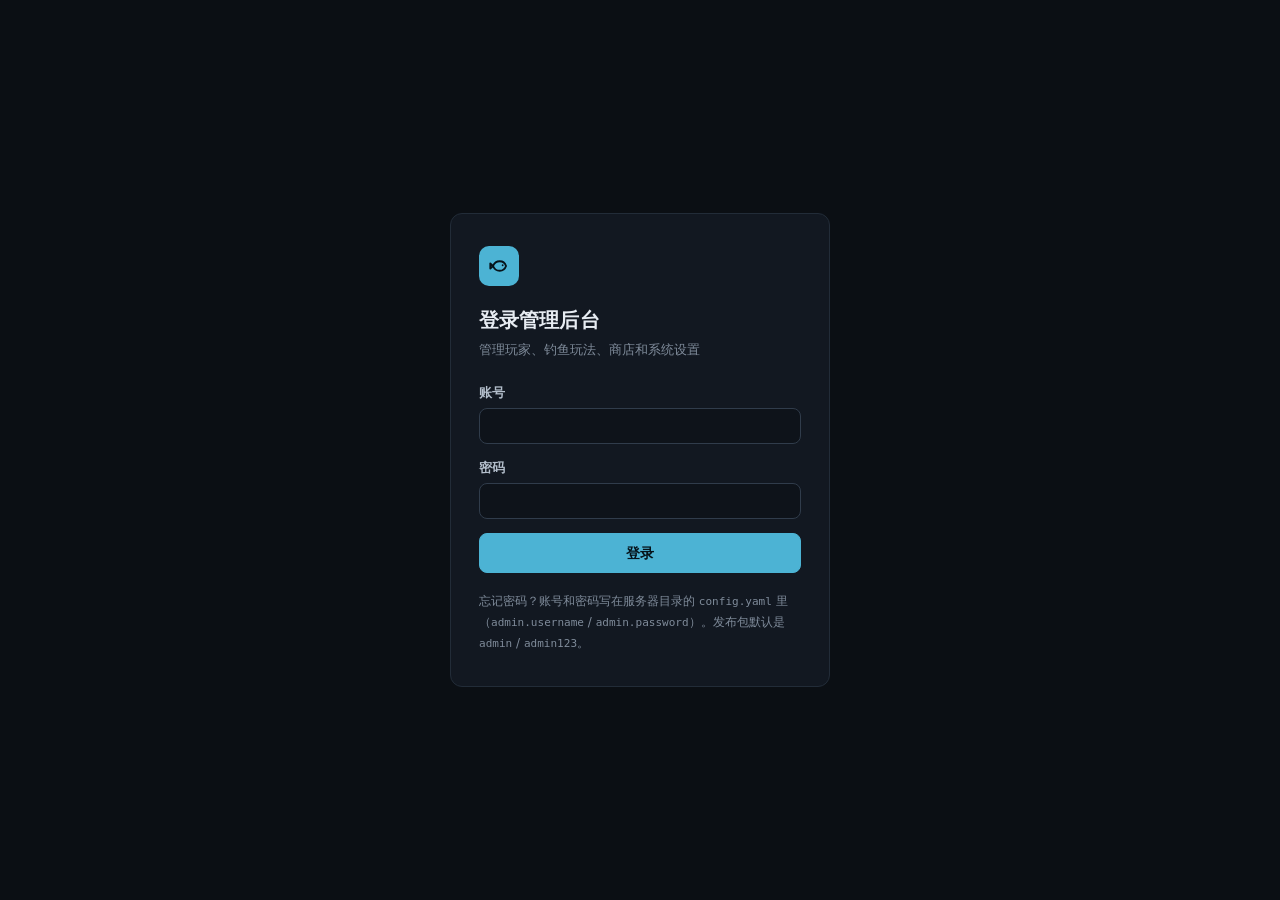
==== commit 440fe482: "revert(ui): 管理后台UI整目录退回NM34版,移除主分支UI改动 按用户要求UI以我方旧版为准:internal/admin/web/全量恢复1655ff9;删除上游新增字体/背景/主题a" ====
--- a/internal/admin/web/index.html
+++ b/internal/admin/web/index.html
@@ -4,10 +4,7 @@
 <meta charset="utf-8">
 <meta name="viewport" content="width=device-width, initial-scale=1">
 <title>RF4 管理后台</title>
-<link rel="preload" href="app/fonts/kirakara-min.woff2" as="font" type="font/woff2" crossorigin>
-<link rel="preload" href="app/bg-hero.jpg" as="image">
 <link rel="stylesheet" href="app/app.css">
-<link rel="stylesheet" href="app/theme-aerial.css">
 </head>
 <body>
 <div id="app"></div>
